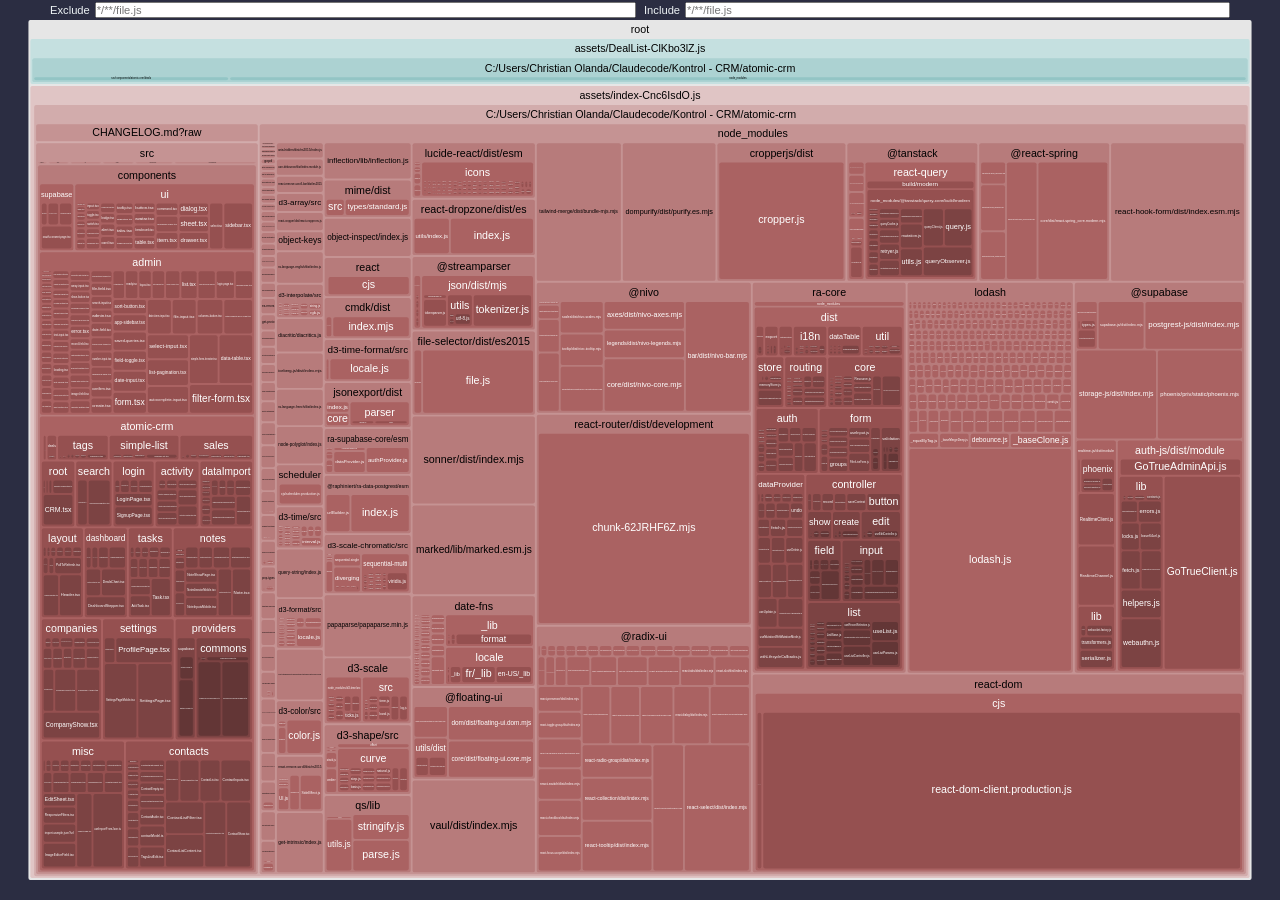
==== stats.html @ 3ff438e0 "Updates" ====
<!DOCTYPE html>
<html lang="en">
<head>
  <meta charset="UTF-8" />
  <meta name="viewport" content="width=device-width, initial-scale=1.0" />
  <meta http-equiv="X-UA-Compatible" content="ie=edge" />
  <title>Rollup Visualizer</title>
  <style>
:root {
  --font-family: -apple-system, BlinkMacSystemFont, "Segoe UI", Roboto, "Helvetica Neue", Arial,
    "Noto Sans", sans-serif, "Apple Color Emoji", "Segoe UI Emoji", "Segoe UI Symbol",
    "Noto Color Emoji";
  --background-color: #2b2d42;
  --text-color: #edf2f4;
}

html {
  box-sizing: border-box;
}

*,
*:before,
*:after {
  box-sizing: inherit;
}

html {
  background-color: var(--background-color);
  color: var(--text-color);
  font-family: var(--font-family);
}

body {
  padding: 0;
  margin: 0;
}

html,
body {
  height: 100%;
  width: 100%;
  overflow: hidden;
}

body {
  display: flex;
  flex-direction: column;
}

svg {
  vertical-align: middle;
  width: 100%;
  height: 100%;
  max-height: 100vh;
}

main {
  flex-grow: 1;
  height: 100vh;
  padding: 20px;
}

.tooltip {
  position: absolute;
  z-index: 1070;
  border: 2px solid;
  border-radius: 5px;
  padding: 5px;
  font-size: 0.875rem;
  background-color: var(--background-color);
  color: var(--text-color);
}

.tooltip-hidden {
  visibility: hidden;
  opacity: 0;
}

.sidebar {
  position: fixed;
  top: 0;
  left: 0;
  right: 0;
  display: flex;
  flex-direction: row;
  font-size: 0.7rem;
  align-items: center;
  margin: 0 50px;
  height: 20px;
}

.size-selectors {
  display: flex;
  flex-direction: row;
  align-items: center;
}

.size-selector {
  display: flex;
  flex-direction: row;
  align-items: center;
  justify-content: center;
  margin-right: 1rem;
}
.size-selector input {
  margin: 0 0.3rem 0 0;
}

.filters {
  flex: 1;
  display: flex;
  flex-direction: row;
  align-items: center;
}

.module-filters {
  display: flex;
  flex-grow: 1;
}

.module-filter {
  display: flex;
  flex-direction: row;
  align-items: center;
  justify-content: center;
  flex: 1;
}
.module-filter input {
  flex: 1;
  height: 1rem;
  padding: 0.01rem;
  font-size: 0.7rem;
  margin-left: 0.3rem;
}
.module-filter + .module-filter {
  margin-left: 0.5rem;
}

.node {
  cursor: pointer;
}
  </style>
</head>
<body>
  <main></main>
  <script>
  /*<!--*/
var drawChart = (function (exports) {
  'use strict';

  var n,l$1,u$2,i$1,r$1,o$1,e$1,f$2,c$1,s$1,a$1,h$1,p$1={},v$1=[],y$1=/acit|ex(?:s|g|n|p|$)|rph|grid|ows|mnc|ntw|ine[ch]|zoo|^ord|itera/i,w$1=Array.isArray;function d$1(n,l){for(var u in l)n[u]=l[u];return n}function g(n){n&&n.parentNode&&n.parentNode.removeChild(n);}function _$1(l,u,t){var i,r,o,e={};for(o in u)"key"==o?i=u[o]:"ref"==o?r=u[o]:e[o]=u[o];if(arguments.length>2&&(e.children=arguments.length>3?n.call(arguments,2):t),"function"==typeof l&&null!=l.defaultProps)for(o in l.defaultProps) void 0===e[o]&&(e[o]=l.defaultProps[o]);return m$1(l,e,i,r,null)}function m$1(n,t,i,r,o){var e={type:n,props:t,key:i,ref:r,__k:null,__:null,__b:0,__e:null,__c:null,constructor:void 0,__v:null==o?++u$2:o,__i:-1,__u:0};return null==o&&null!=l$1.vnode&&l$1.vnode(e),e}function k$1(n){return n.children}function x$1(n,l){this.props=n,this.context=l;}function S(n,l){if(null==l)return n.__?S(n.__,n.__i+1):null;for(var u;l<n.__k.length;l++)if(null!=(u=n.__k[l])&&null!=u.__e)return u.__e;return "function"==typeof n.type?S(n):null}function C$1(n){var l,u;if(null!=(n=n.__)&&null!=n.__c){for(n.__e=n.__c.base=null,l=0;l<n.__k.length;l++)if(null!=(u=n.__k[l])&&null!=u.__e){n.__e=n.__c.base=u.__e;break}return C$1(n)}}function M(n){(!n.__d&&(n.__d=true)&&i$1.push(n)&&!$.__r++||r$1!=l$1.debounceRendering)&&((r$1=l$1.debounceRendering)||o$1)($);}function $(){for(var n,u,t,r,o,f,c,s=1;i$1.length;)i$1.length>s&&i$1.sort(e$1),n=i$1.shift(),s=i$1.length,n.__d&&(t=void 0,o=(r=(u=n).__v).__e,f=[],c=[],u.__P&&((t=d$1({},r)).__v=r.__v+1,l$1.vnode&&l$1.vnode(t),O(u.__P,t,r,u.__n,u.__P.namespaceURI,32&r.__u?[o]:null,f,null==o?S(r):o,!!(32&r.__u),c),t.__v=r.__v,t.__.__k[t.__i]=t,z$1(f,t,c),t.__e!=o&&C$1(t)));$.__r=0;}function I(n,l,u,t,i,r,o,e,f,c,s){var a,h,y,w,d,g,_=t&&t.__k||v$1,m=l.length;for(f=P(u,l,_,f,m),a=0;a<m;a++)null!=(y=u.__k[a])&&(h=-1==y.__i?p$1:_[y.__i]||p$1,y.__i=a,g=O(n,y,h,i,r,o,e,f,c,s),w=y.__e,y.ref&&h.ref!=y.ref&&(h.ref&&q$1(h.ref,null,y),s.push(y.ref,y.__c||w,y)),null==d&&null!=w&&(d=w),4&y.__u||h.__k===y.__k?f=A$1(y,f,n):"function"==typeof y.type&&void 0!==g?f=g:w&&(f=w.nextSibling),y.__u&=-7);return u.__e=d,f}function P(n,l,u,t,i){var r,o,e,f,c,s=u.length,a=s,h=0;for(n.__k=new Array(i),r=0;r<i;r++)null!=(o=l[r])&&"boolean"!=typeof o&&"function"!=typeof o?(f=r+h,(o=n.__k[r]="string"==typeof o||"number"==typeof o||"bigint"==typeof o||o.constructor==String?m$1(null,o,null,null,null):w$1(o)?m$1(k$1,{children:o},null,null,null):null==o.constructor&&o.__b>0?m$1(o.type,o.props,o.key,o.ref?o.ref:null,o.__v):o).__=n,o.__b=n.__b+1,e=null,-1!=(c=o.__i=L(o,u,f,a))&&(a--,(e=u[c])&&(e.__u|=2)),null==e||null==e.__v?(-1==c&&(i>s?h--:i<s&&h++),"function"!=typeof o.type&&(o.__u|=4)):c!=f&&(c==f-1?h--:c==f+1?h++:(c>f?h--:h++,o.__u|=4))):n.__k[r]=null;if(a)for(r=0;r<s;r++)null!=(e=u[r])&&0==(2&e.__u)&&(e.__e==t&&(t=S(e)),B$1(e,e));return t}function A$1(n,l,u){var t,i;if("function"==typeof n.type){for(t=n.__k,i=0;t&&i<t.length;i++)t[i]&&(t[i].__=n,l=A$1(t[i],l,u));return l}n.__e!=l&&(l&&n.type&&!u.contains(l)&&(l=S(n)),u.insertBefore(n.__e,l||null),l=n.__e);do{l=l&&l.nextSibling;}while(null!=l&&8==l.nodeType);return l}function L(n,l,u,t){var i,r,o=n.key,e=n.type,f=l[u];if(null===f&&null==n.key||f&&o==f.key&&e==f.type&&0==(2&f.__u))return u;if(t>(null!=f&&0==(2&f.__u)?1:0))for(i=u-1,r=u+1;i>=0||r<l.length;){if(i>=0){if((f=l[i])&&0==(2&f.__u)&&o==f.key&&e==f.type)return i;i--;}if(r<l.length){if((f=l[r])&&0==(2&f.__u)&&o==f.key&&e==f.type)return r;r++;}}return  -1}function T$1(n,l,u){"-"==l[0]?n.setProperty(l,null==u?"":u):n[l]=null==u?"":"number"!=typeof u||y$1.test(l)?u:u+"px";}function j$1(n,l,u,t,i){var r,o;n:if("style"==l)if("string"==typeof u)n.style.cssText=u;else {if("string"==typeof t&&(n.style.cssText=t=""),t)for(l in t)u&&l in u||T$1(n.style,l,"");if(u)for(l in u)t&&u[l]==t[l]||T$1(n.style,l,u[l]);}else if("o"==l[0]&&"n"==l[1])r=l!=(l=l.replace(f$2,"$1")),o=l.toLowerCase(),l=o in n||"onFocusOut"==l||"onFocusIn"==l?o.slice(2):l.slice(2),n.l||(n.l={}),n.l[l+r]=u,u?t?u.u=t.u:(u.u=c$1,n.addEventListener(l,r?a$1:s$1,r)):n.removeEventListener(l,r?a$1:s$1,r);else {if("http://www.w3.org/2000/svg"==i)l=l.replace(/xlink(H|:h)/,"h").replace(/sName$/,"s");else if("width"!=l&&"height"!=l&&"href"!=l&&"list"!=l&&"form"!=l&&"tabIndex"!=l&&"download"!=l&&"rowSpan"!=l&&"colSpan"!=l&&"role"!=l&&"popover"!=l&&l in n)try{n[l]=null==u?"":u;break n}catch(n){}"function"==typeof u||(null==u||false===u&&"-"!=l[4]?n.removeAttribute(l):n.setAttribute(l,"popover"==l&&1==u?"":u));}}function F(n){return function(u){if(this.l){var t=this.l[u.type+n];if(null==u.t)u.t=c$1++;else if(u.t<t.u)return;return t(l$1.event?l$1.event(u):u)}}}function O(n,u,t,i,r,o,e,f,c,s){var a,h,p,v,y,_,m,b,S,C,M,$,P,A,H,L,T,j=u.type;if(null!=u.constructor)return null;128&t.__u&&(c=!!(32&t.__u),o=[f=u.__e=t.__e]),(a=l$1.__b)&&a(u);n:if("function"==typeof j)try{if(b=u.props,S="prototype"in j&&j.prototype.render,C=(a=j.contextType)&&i[a.__c],M=a?C?C.props.value:a.__:i,t.__c?m=(h=u.__c=t.__c).__=h.__E:(S?u.__c=h=new j(b,M):(u.__c=h=new x$1(b,M),h.constructor=j,h.render=D$1),C&&C.sub(h),h.props=b,h.state||(h.state={}),h.context=M,h.__n=i,p=h.__d=!0,h.__h=[],h._sb=[]),S&&null==h.__s&&(h.__s=h.state),S&&null!=j.getDerivedStateFromProps&&(h.__s==h.state&&(h.__s=d$1({},h.__s)),d$1(h.__s,j.getDerivedStateFromProps(b,h.__s))),v=h.props,y=h.state,h.__v=u,p)S&&null==j.getDerivedStateFromProps&&null!=h.componentWillMount&&h.componentWillMount(),S&&null!=h.componentDidMount&&h.__h.push(h.componentDidMount);else {if(S&&null==j.getDerivedStateFromProps&&b!==v&&null!=h.componentWillReceiveProps&&h.componentWillReceiveProps(b,M),!h.__e&&null!=h.shouldComponentUpdate&&!1===h.shouldComponentUpdate(b,h.__s,M)||u.__v==t.__v){for(u.__v!=t.__v&&(h.props=b,h.state=h.__s,h.__d=!1),u.__e=t.__e,u.__k=t.__k,u.__k.some(function(n){n&&(n.__=u);}),$=0;$<h._sb.length;$++)h.__h.push(h._sb[$]);h._sb=[],h.__h.length&&e.push(h);break n}null!=h.componentWillUpdate&&h.componentWillUpdate(b,h.__s,M),S&&null!=h.componentDidUpdate&&h.__h.push(function(){h.componentDidUpdate(v,y,_);});}if(h.context=M,h.props=b,h.__P=n,h.__e=!1,P=l$1.__r,A=0,S){for(h.state=h.__s,h.__d=!1,P&&P(u),a=h.render(h.props,h.state,h.context),H=0;H<h._sb.length;H++)h.__h.push(h._sb[H]);h._sb=[];}else do{h.__d=!1,P&&P(u),a=h.render(h.props,h.state,h.context),h.state=h.__s;}while(h.__d&&++A<25);h.state=h.__s,null!=h.getChildContext&&(i=d$1(d$1({},i),h.getChildContext())),S&&!p&&null!=h.getSnapshotBeforeUpdate&&(_=h.getSnapshotBeforeUpdate(v,y)),L=a,null!=a&&a.type===k$1&&null==a.key&&(L=N(a.props.children)),f=I(n,w$1(L)?L:[L],u,t,i,r,o,e,f,c,s),h.base=u.__e,u.__u&=-161,h.__h.length&&e.push(h),m&&(h.__E=h.__=null);}catch(n){if(u.__v=null,c||null!=o)if(n.then){for(u.__u|=c?160:128;f&&8==f.nodeType&&f.nextSibling;)f=f.nextSibling;o[o.indexOf(f)]=null,u.__e=f;}else for(T=o.length;T--;)g(o[T]);else u.__e=t.__e,u.__k=t.__k;l$1.__e(n,u,t);}else null==o&&u.__v==t.__v?(u.__k=t.__k,u.__e=t.__e):f=u.__e=V(t.__e,u,t,i,r,o,e,c,s);return (a=l$1.diffed)&&a(u),128&u.__u?void 0:f}function z$1(n,u,t){for(var i=0;i<t.length;i++)q$1(t[i],t[++i],t[++i]);l$1.__c&&l$1.__c(u,n),n.some(function(u){try{n=u.__h,u.__h=[],n.some(function(n){n.call(u);});}catch(n){l$1.__e(n,u.__v);}});}function N(n){return "object"!=typeof n||null==n||n.__b&&n.__b>0?n:w$1(n)?n.map(N):d$1({},n)}function V(u,t,i,r,o,e,f,c,s){var a,h,v,y,d,_,m,b=i.props,k=t.props,x=t.type;if("svg"==x?o="http://www.w3.org/2000/svg":"math"==x?o="http://www.w3.org/1998/Math/MathML":o||(o="http://www.w3.org/1999/xhtml"),null!=e)for(a=0;a<e.length;a++)if((d=e[a])&&"setAttribute"in d==!!x&&(x?d.localName==x:3==d.nodeType)){u=d,e[a]=null;break}if(null==u){if(null==x)return document.createTextNode(k);u=document.createElementNS(o,x,k.is&&k),c&&(l$1.__m&&l$1.__m(t,e),c=false),e=null;}if(null==x)b===k||c&&u.data==k||(u.data=k);else {if(e=e&&n.call(u.childNodes),b=i.props||p$1,!c&&null!=e)for(b={},a=0;a<u.attributes.length;a++)b[(d=u.attributes[a]).name]=d.value;for(a in b)if(d=b[a],"children"==a);else if("dangerouslySetInnerHTML"==a)v=d;else if(!(a in k)){if("value"==a&&"defaultValue"in k||"checked"==a&&"defaultChecked"in k)continue;j$1(u,a,null,d,o);}for(a in k)d=k[a],"children"==a?y=d:"dangerouslySetInnerHTML"==a?h=d:"value"==a?_=d:"checked"==a?m=d:c&&"function"!=typeof d||b[a]===d||j$1(u,a,d,b[a],o);if(h)c||v&&(h.__html==v.__html||h.__html==u.innerHTML)||(u.innerHTML=h.__html),t.__k=[];else if(v&&(u.innerHTML=""),I("template"==t.type?u.content:u,w$1(y)?y:[y],t,i,r,"foreignObject"==x?"http://www.w3.org/1999/xhtml":o,e,f,e?e[0]:i.__k&&S(i,0),c,s),null!=e)for(a=e.length;a--;)g(e[a]);c||(a="value","progress"==x&&null==_?u.removeAttribute("value"):null!=_&&(_!==u[a]||"progress"==x&&!_||"option"==x&&_!=b[a])&&j$1(u,a,_,b[a],o),a="checked",null!=m&&m!=u[a]&&j$1(u,a,m,b[a],o));}return u}function q$1(n,u,t){try{if("function"==typeof n){var i="function"==typeof n.__u;i&&n.__u(),i&&null==u||(n.__u=n(u));}else n.current=u;}catch(n){l$1.__e(n,t);}}function B$1(n,u,t){var i,r;if(l$1.unmount&&l$1.unmount(n),(i=n.ref)&&(i.current&&i.current!=n.__e||q$1(i,null,u)),null!=(i=n.__c)){if(i.componentWillUnmount)try{i.componentWillUnmount();}catch(n){l$1.__e(n,u);}i.base=i.__P=null;}if(i=n.__k)for(r=0;r<i.length;r++)i[r]&&B$1(i[r],u,t||"function"!=typeof n.type);t||g(n.__e),n.__c=n.__=n.__e=void 0;}function D$1(n,l,u){return this.constructor(n,u)}function E(u,t,i){var r,o,e,f;t==document&&(t=document.documentElement),l$1.__&&l$1.__(u,t),o=(r="function"=="undefined")?null:t.__k,e=[],f=[],O(t,u=(t).__k=_$1(k$1,null,[u]),o||p$1,p$1,t.namespaceURI,o?null:t.firstChild?n.call(t.childNodes):null,e,o?o.__e:t.firstChild,r,f),z$1(e,u,f);}function K(n){function l(n){var u,t;return this.getChildContext||(u=new Set,(t={})[l.__c]=this,this.getChildContext=function(){return t},this.componentWillUnmount=function(){u=null;},this.shouldComponentUpdate=function(n){this.props.value!=n.value&&u.forEach(function(n){n.__e=true,M(n);});},this.sub=function(n){u.add(n);var l=n.componentWillUnmount;n.componentWillUnmount=function(){u&&u.delete(n),l&&l.call(n);};}),n.children}return l.__c="__cC"+h$1++,l.__=n,l.Provider=l.__l=(l.Consumer=function(n,l){return n.children(l)}).contextType=l,l}n=v$1.slice,l$1={__e:function(n,l,u,t){for(var i,r,o;l=l.__;)if((i=l.__c)&&!i.__)try{if((r=i.constructor)&&null!=r.getDerivedStateFromError&&(i.setState(r.getDerivedStateFromError(n)),o=i.__d),null!=i.componentDidCatch&&(i.componentDidCatch(n,t||{}),o=i.__d),o)return i.__E=i}catch(l){n=l;}throw n}},u$2=0,x$1.prototype.setState=function(n,l){var u;u=null!=this.__s&&this.__s!=this.state?this.__s:this.__s=d$1({},this.state),"function"==typeof n&&(n=n(d$1({},u),this.props)),n&&d$1(u,n),null!=n&&this.__v&&(l&&this._sb.push(l),M(this));},x$1.prototype.forceUpdate=function(n){this.__v&&(this.__e=true,n&&this.__h.push(n),M(this));},x$1.prototype.render=k$1,i$1=[],o$1="function"==typeof Promise?Promise.prototype.then.bind(Promise.resolve()):setTimeout,e$1=function(n,l){return n.__v.__b-l.__v.__b},$.__r=0,f$2=/(PointerCapture)$|Capture$/i,c$1=0,s$1=F(false),a$1=F(true),h$1=0;

  var f$1=0;function u$1(e,t,n,o,i,u){t||(t={});var a,c,p=t;if("ref"in p)for(c in p={},t)"ref"==c?a=t[c]:p[c]=t[c];var l={type:e,props:p,key:n,ref:a,__k:null,__:null,__b:0,__e:null,__c:null,constructor:void 0,__v:--f$1,__i:-1,__u:0,__source:i,__self:u};if("function"==typeof e&&(a=e.defaultProps))for(c in a) void 0===p[c]&&(p[c]=a[c]);return l$1.vnode&&l$1.vnode(l),l}

  function count$1(node) {
    var sum = 0,
        children = node.children,
        i = children && children.length;
    if (!i) sum = 1;
    else while (--i >= 0) sum += children[i].value;
    node.value = sum;
  }

  function node_count() {
    return this.eachAfter(count$1);
  }

  function node_each(callback, that) {
    let index = -1;
    for (const node of this) {
      callback.call(that, node, ++index, this);
    }
    return this;
  }

  function node_eachBefore(callback, that) {
    var node = this, nodes = [node], children, i, index = -1;
    while (node = nodes.pop()) {
      callback.call(that, node, ++index, this);
      if (children = node.children) {
        for (i = children.length - 1; i >= 0; --i) {
          nodes.push(children[i]);
        }
      }
    }
    return this;
  }

  function node_eachAfter(callback, that) {
    var node = this, nodes = [node], next = [], children, i, n, index = -1;
    while (node = nodes.pop()) {
      next.push(node);
      if (children = node.children) {
        for (i = 0, n = children.length; i < n; ++i) {
          nodes.push(children[i]);
        }
      }
    }
    while (node = next.pop()) {
      callback.call(that, node, ++index, this);
    }
    return this;
  }

  function node_find(callback, that) {
    let index = -1;
    for (const node of this) {
      if (callback.call(that, node, ++index, this)) {
        return node;
      }
    }
  }

  function node_sum(value) {
    return this.eachAfter(function(node) {
      var sum = +value(node.data) || 0,
          children = node.children,
          i = children && children.length;
      while (--i >= 0) sum += children[i].value;
      node.value = sum;
    });
  }

  function node_sort(compare) {
    return this.eachBefore(function(node) {
      if (node.children) {
        node.children.sort(compare);
      }
    });
  }

  function node_path(end) {
    var start = this,
        ancestor = leastCommonAncestor(start, end),
        nodes = [start];
    while (start !== ancestor) {
      start = start.parent;
      nodes.push(start);
    }
    var k = nodes.length;
    while (end !== ancestor) {
      nodes.splice(k, 0, end);
      end = end.parent;
    }
    return nodes;
  }

  function leastCommonAncestor(a, b) {
    if (a === b) return a;
    var aNodes = a.ancestors(),
        bNodes = b.ancestors(),
        c = null;
    a = aNodes.pop();
    b = bNodes.pop();
    while (a === b) {
      c = a;
      a = aNodes.pop();
      b = bNodes.pop();
    }
    return c;
  }

  function node_ancestors() {
    var node = this, nodes = [node];
    while (node = node.parent) {
      nodes.push(node);
    }
    return nodes;
  }

  function node_descendants() {
    return Array.from(this);
  }

  function node_leaves() {
    var leaves = [];
    this.eachBefore(function(node) {
      if (!node.children) {
        leaves.push(node);
      }
    });
    return leaves;
  }

  function node_links() {
    var root = this, links = [];
    root.each(function(node) {
      if (node !== root) { // Don’t include the root’s parent, if any.
        links.push({source: node.parent, target: node});
      }
    });
    return links;
  }

  function* node_iterator() {
    var node = this, current, next = [node], children, i, n;
    do {
      current = next.reverse(), next = [];
      while (node = current.pop()) {
        yield node;
        if (children = node.children) {
          for (i = 0, n = children.length; i < n; ++i) {
            next.push(children[i]);
          }
        }
      }
    } while (next.length);
  }

  function hierarchy(data, children) {
    if (data instanceof Map) {
      data = [undefined, data];
      if (children === undefined) children = mapChildren;
    } else if (children === undefined) {
      children = objectChildren;
    }

    var root = new Node$1(data),
        node,
        nodes = [root],
        child,
        childs,
        i,
        n;

    while (node = nodes.pop()) {
      if ((childs = children(node.data)) && (n = (childs = Array.from(childs)).length)) {
        node.children = childs;
        for (i = n - 1; i >= 0; --i) {
          nodes.push(child = childs[i] = new Node$1(childs[i]));
          child.parent = node;
          child.depth = node.depth + 1;
        }
      }
    }

    return root.eachBefore(computeHeight);
  }

  function node_copy() {
    return hierarchy(this).eachBefore(copyData);
  }

  function objectChildren(d) {
    return d.children;
  }

  function mapChildren(d) {
    return Array.isArray(d) ? d[1] : null;
  }

  function copyData(node) {
    if (node.data.value !== undefined) node.value = node.data.value;
    node.data = node.data.data;
  }

  function computeHeight(node) {
    var height = 0;
    do node.height = height;
    while ((node = node.parent) && (node.height < ++height));
  }

  function Node$1(data) {
    this.data = data;
    this.depth =
    this.height = 0;
    this.parent = null;
  }

  Node$1.prototype = hierarchy.prototype = {
    constructor: Node$1,
    count: node_count,
    each: node_each,
    eachAfter: node_eachAfter,
    eachBefore: node_eachBefore,
    find: node_find,
    sum: node_sum,
    sort: node_sort,
    path: node_path,
    ancestors: node_ancestors,
    descendants: node_descendants,
    leaves: node_leaves,
    links: node_links,
    copy: node_copy,
    [Symbol.iterator]: node_iterator
  };

  function required(f) {
    if (typeof f !== "function") throw new Error;
    return f;
  }

  function constantZero() {
    return 0;
  }

  function constant$1(x) {
    return function() {
      return x;
    };
  }

  function roundNode(node) {
    node.x0 = Math.round(node.x0);
    node.y0 = Math.round(node.y0);
    node.x1 = Math.round(node.x1);
    node.y1 = Math.round(node.y1);
  }

  function treemapDice(parent, x0, y0, x1, y1) {
    var nodes = parent.children,
        node,
        i = -1,
        n = nodes.length,
        k = parent.value && (x1 - x0) / parent.value;

    while (++i < n) {
      node = nodes[i], node.y0 = y0, node.y1 = y1;
      node.x0 = x0, node.x1 = x0 += node.value * k;
    }
  }

  function treemapSlice(parent, x0, y0, x1, y1) {
    var nodes = parent.children,
        node,
        i = -1,
        n = nodes.length,
        k = parent.value && (y1 - y0) / parent.value;

    while (++i < n) {
      node = nodes[i], node.x0 = x0, node.x1 = x1;
      node.y0 = y0, node.y1 = y0 += node.value * k;
    }
  }

  var phi = (1 + Math.sqrt(5)) / 2;

  function squarifyRatio(ratio, parent, x0, y0, x1, y1) {
    var rows = [],
        nodes = parent.children,
        row,
        nodeValue,
        i0 = 0,
        i1 = 0,
        n = nodes.length,
        dx, dy,
        value = parent.value,
        sumValue,
        minValue,
        maxValue,
        newRatio,
        minRatio,
        alpha,
        beta;

    while (i0 < n) {
      dx = x1 - x0, dy = y1 - y0;

      // Find the next non-empty node.
      do sumValue = nodes[i1++].value; while (!sumValue && i1 < n);
      minValue = maxValue = sumValue;
      alpha = Math.max(dy / dx, dx / dy) / (value * ratio);
      beta = sumValue * sumValue * alpha;
      minRatio = Math.max(maxValue / beta, beta / minValue);

      // Keep adding nodes while the aspect ratio maintains or improves.
      for (; i1 < n; ++i1) {
        sumValue += nodeValue = nodes[i1].value;
        if (nodeValue < minValue) minValue = nodeValue;
        if (nodeValue > maxValue) maxValue = nodeValue;
        beta = sumValue * sumValue * alpha;
        newRatio = Math.max(maxValue / beta, beta / minValue);
        if (newRatio > minRatio) { sumValue -= nodeValue; break; }
        minRatio = newRatio;
      }

      // Position and record the row orientation.
      rows.push(row = {value: sumValue, dice: dx < dy, children: nodes.slice(i0, i1)});
      if (row.dice) treemapDice(row, x0, y0, x1, value ? y0 += dy * sumValue / value : y1);
      else treemapSlice(row, x0, y0, value ? x0 += dx * sumValue / value : x1, y1);
      value -= sumValue, i0 = i1;
    }

    return rows;
  }

  var squarify = (function custom(ratio) {

    function squarify(parent, x0, y0, x1, y1) {
      squarifyRatio(ratio, parent, x0, y0, x1, y1);
    }

    squarify.ratio = function(x) {
      return custom((x = +x) > 1 ? x : 1);
    };

    return squarify;
  })(phi);

  function treemap() {
    var tile = squarify,
        round = false,
        dx = 1,
        dy = 1,
        paddingStack = [0],
        paddingInner = constantZero,
        paddingTop = constantZero,
        paddingRight = constantZero,
        paddingBottom = constantZero,
        paddingLeft = constantZero;

    function treemap(root) {
      root.x0 =
      root.y0 = 0;
      root.x1 = dx;
      root.y1 = dy;
      root.eachBefore(positionNode);
      paddingStack = [0];
      if (round) root.eachBefore(roundNode);
      return root;
    }

    function positionNode(node) {
      var p = paddingStack[node.depth],
          x0 = node.x0 + p,
          y0 = node.y0 + p,
          x1 = node.x1 - p,
          y1 = node.y1 - p;
      if (x1 < x0) x0 = x1 = (x0 + x1) / 2;
      if (y1 < y0) y0 = y1 = (y0 + y1) / 2;
      node.x0 = x0;
      node.y0 = y0;
      node.x1 = x1;
      node.y1 = y1;
      if (node.children) {
        p = paddingStack[node.depth + 1] = paddingInner(node) / 2;
        x0 += paddingLeft(node) - p;
        y0 += paddingTop(node) - p;
        x1 -= paddingRight(node) - p;
        y1 -= paddingBottom(node) - p;
        if (x1 < x0) x0 = x1 = (x0 + x1) / 2;
        if (y1 < y0) y0 = y1 = (y0 + y1) / 2;
        tile(node, x0, y0, x1, y1);
      }
    }

    treemap.round = function(x) {
      return arguments.length ? (round = !!x, treemap) : round;
    };

    treemap.size = function(x) {
      return arguments.length ? (dx = +x[0], dy = +x[1], treemap) : [dx, dy];
    };

    treemap.tile = function(x) {
      return arguments.length ? (tile = required(x), treemap) : tile;
    };

    treemap.padding = function(x) {
      return arguments.length ? treemap.paddingInner(x).paddingOuter(x) : treemap.paddingInner();
    };

    treemap.paddingInner = function(x) {
      return arguments.length ? (paddingInner = typeof x === "function" ? x : constant$1(+x), treemap) : paddingInner;
    };

    treemap.paddingOuter = function(x) {
      return arguments.length ? treemap.paddingTop(x).paddingRight(x).paddingBottom(x).paddingLeft(x) : treemap.paddingTop();
    };

    treemap.paddingTop = function(x) {
      return arguments.length ? (paddingTop = typeof x === "function" ? x : constant$1(+x), treemap) : paddingTop;
    };

    treemap.paddingRight = function(x) {
      return arguments.length ? (paddingRight = typeof x === "function" ? x : constant$1(+x), treemap) : paddingRight;
    };

    treemap.paddingBottom = function(x) {
      return arguments.length ? (paddingBottom = typeof x === "function" ? x : constant$1(+x), treemap) : paddingBottom;
    };

    treemap.paddingLeft = function(x) {
      return arguments.length ? (paddingLeft = typeof x === "function" ? x : constant$1(+x), treemap) : paddingLeft;
    };

    return treemap;
  }

  var treemapResquarify = (function custom(ratio) {

    function resquarify(parent, x0, y0, x1, y1) {
      if ((rows = parent._squarify) && (rows.ratio === ratio)) {
        var rows,
            row,
            nodes,
            i,
            j = -1,
            n,
            m = rows.length,
            value = parent.value;

        while (++j < m) {
          row = rows[j], nodes = row.children;
          for (i = row.value = 0, n = nodes.length; i < n; ++i) row.value += nodes[i].value;
          if (row.dice) treemapDice(row, x0, y0, x1, value ? y0 += (y1 - y0) * row.value / value : y1);
          else treemapSlice(row, x0, y0, value ? x0 += (x1 - x0) * row.value / value : x1, y1);
          value -= row.value;
        }
      } else {
        parent._squarify = rows = squarifyRatio(ratio, parent, x0, y0, x1, y1);
        rows.ratio = ratio;
      }
    }

    resquarify.ratio = function(x) {
      return custom((x = +x) > 1 ? x : 1);
    };

    return resquarify;
  })(phi);

  const isModuleTree = (mod) => "children" in mod;

  let count = 0;
  class Id {
      constructor(id) {
          this._id = id;
          const url = new URL(window.location.href);
          url.hash = id;
          this._href = url.toString();
      }
      get id() {
          return this._id;
      }
      get href() {
          return this._href;
      }
      toString() {
          return `url(${this.href})`;
      }
  }
  function generateUniqueId(name) {
      count += 1;
      const id = ["O", name, count].filter(Boolean).join("-");
      return new Id(id);
  }

  const LABELS = {
      renderedLength: "Rendered",
      gzipLength: "Gzip",
      brotliLength: "Brotli",
  };
  const getAvailableSizeOptions = (options) => {
      const availableSizeProperties = ["renderedLength"];
      if (options.gzip) {
          availableSizeProperties.push("gzipLength");
      }
      if (options.brotli) {
          availableSizeProperties.push("brotliLength");
      }
      return availableSizeProperties;
  };

  var t,r,u,i,o=0,f=[],c=l$1,e=c.__b,a=c.__r,v=c.diffed,l=c.__c,m=c.unmount,s=c.__;function p(n,t){c.__h&&c.__h(r,n,o||t),o=0;var u=r.__H||(r.__H={__:[],__h:[]});return n>=u.__.length&&u.__.push({}),u.__[n]}function d(n){return o=1,h(D,n)}function h(n,u,i){var o=p(t++,2);if(o.t=n,!o.__c&&(o.__=[D(void 0,u),function(n){var t=o.__N?o.__N[0]:o.__[0],r=o.t(t,n);t!==r&&(o.__N=[r,o.__[1]],o.__c.setState({}));}],o.__c=r,!r.__f)){var f=function(n,t,r){if(!o.__c.__H)return  true;var u=o.__c.__H.__.filter(function(n){return !!n.__c});if(u.every(function(n){return !n.__N}))return !c||c.call(this,n,t,r);var i=o.__c.props!==n;return u.forEach(function(n){if(n.__N){var t=n.__[0];n.__=n.__N,n.__N=void 0,t!==n.__[0]&&(i=true);}}),c&&c.call(this,n,t,r)||i};r.__f=true;var c=r.shouldComponentUpdate,e=r.componentWillUpdate;r.componentWillUpdate=function(n,t,r){if(this.__e){var u=c;c=void 0,f(n,t,r),c=u;}e&&e.call(this,n,t,r);},r.shouldComponentUpdate=f;}return o.__N||o.__}function y(n,u){var i=p(t++,3);!c.__s&&C(i.__H,u)&&(i.__=n,i.u=u,r.__H.__h.push(i));}function _(n,u){var i=p(t++,4);!c.__s&&C(i.__H,u)&&(i.__=n,i.u=u,r.__h.push(i));}function A(n){return o=5,T(function(){return {current:n}},[])}function T(n,r){var u=p(t++,7);return C(u.__H,r)&&(u.__=n(),u.__H=r,u.__h=n),u.__}function q(n,t){return o=8,T(function(){return n},t)}function x(n){var u=r.context[n.__c],i=p(t++,9);return i.c=n,u?(null==i.__&&(i.__=true,u.sub(r)),u.props.value):n.__}function j(){for(var n;n=f.shift();)if(n.__P&&n.__H)try{n.__H.__h.forEach(z),n.__H.__h.forEach(B),n.__H.__h=[];}catch(t){n.__H.__h=[],c.__e(t,n.__v);}}c.__b=function(n){r=null,e&&e(n);},c.__=function(n,t){n&&t.__k&&t.__k.__m&&(n.__m=t.__k.__m),s&&s(n,t);},c.__r=function(n){a&&a(n),t=0;var i=(r=n.__c).__H;i&&(u===r?(i.__h=[],r.__h=[],i.__.forEach(function(n){n.__N&&(n.__=n.__N),n.u=n.__N=void 0;})):(i.__h.forEach(z),i.__h.forEach(B),i.__h=[],t=0)),u=r;},c.diffed=function(n){v&&v(n);var t=n.__c;t&&t.__H&&(t.__H.__h.length&&(1!==f.push(t)&&i===c.requestAnimationFrame||((i=c.requestAnimationFrame)||w)(j)),t.__H.__.forEach(function(n){n.u&&(n.__H=n.u),n.u=void 0;})),u=r=null;},c.__c=function(n,t){t.some(function(n){try{n.__h.forEach(z),n.__h=n.__h.filter(function(n){return !n.__||B(n)});}catch(r){t.some(function(n){n.__h&&(n.__h=[]);}),t=[],c.__e(r,n.__v);}}),l&&l(n,t);},c.unmount=function(n){m&&m(n);var t,r=n.__c;r&&r.__H&&(r.__H.__.forEach(function(n){try{z(n);}catch(n){t=n;}}),r.__H=void 0,t&&c.__e(t,r.__v));};var k="function"==typeof requestAnimationFrame;function w(n){var t,r=function(){clearTimeout(u),k&&cancelAnimationFrame(t),setTimeout(n);},u=setTimeout(r,35);k&&(t=requestAnimationFrame(r));}function z(n){var t=r,u=n.__c;"function"==typeof u&&(n.__c=void 0,u()),r=t;}function B(n){var t=r;n.__c=n.__(),r=t;}function C(n,t){return !n||n.length!==t.length||t.some(function(t,r){return t!==n[r]})}function D(n,t){return "function"==typeof t?t(n):t}

  const PLACEHOLDER = "*/**/file.js";
  const SideBar = ({ availableSizeProperties, sizeProperty, setSizeProperty, onExcludeChange, onIncludeChange, }) => {
      const [includeValue, setIncludeValue] = d("");
      const [excludeValue, setExcludeValue] = d("");
      const handleSizePropertyChange = (sizeProp) => () => {
          if (sizeProp !== sizeProperty) {
              setSizeProperty(sizeProp);
          }
      };
      const handleIncludeChange = (event) => {
          const value = event.currentTarget.value;
          setIncludeValue(value);
          onIncludeChange(value);
      };
      const handleExcludeChange = (event) => {
          const value = event.currentTarget.value;
          setExcludeValue(value);
          onExcludeChange(value);
      };
      return (u$1("aside", { className: "sidebar", children: [u$1("div", { className: "size-selectors", children: availableSizeProperties.length > 1 &&
                      availableSizeProperties.map((sizeProp) => {
                          const id = `selector-${sizeProp}`;
                          return (u$1("div", { className: "size-selector", children: [u$1("input", { type: "radio", id: id, checked: sizeProp === sizeProperty, onChange: handleSizePropertyChange(sizeProp) }), u$1("label", { htmlFor: id, children: LABELS[sizeProp] })] }, sizeProp));
                      }) }), u$1("div", { className: "module-filters", children: [u$1("div", { className: "module-filter", children: [u$1("label", { htmlFor: "module-filter-exclude", children: "Exclude" }), u$1("input", { type: "text", id: "module-filter-exclude", value: excludeValue, onInput: handleExcludeChange, placeholder: PLACEHOLDER })] }), u$1("div", { className: "module-filter", children: [u$1("label", { htmlFor: "module-filter-include", children: "Include" }), u$1("input", { type: "text", id: "module-filter-include", value: includeValue, onInput: handleIncludeChange, placeholder: PLACEHOLDER })] })] })] }));
  };

  function getDefaultExportFromCjs (x) {
  	return x && x.__esModule && Object.prototype.hasOwnProperty.call(x, 'default') ? x['default'] : x;
  }

  var utils = {};

  var constants$1;
  var hasRequiredConstants;

  function requireConstants () {
  	if (hasRequiredConstants) return constants$1;
  	hasRequiredConstants = 1;

  	const WIN_SLASH = '\\\\/';
  	const WIN_NO_SLASH = `[^${WIN_SLASH}]`;

  	/**
  	 * Posix glob regex
  	 */

  	const DOT_LITERAL = '\\.';
  	const PLUS_LITERAL = '\\+';
  	const QMARK_LITERAL = '\\?';
  	const SLASH_LITERAL = '\\/';
  	const ONE_CHAR = '(?=.)';
  	const QMARK = '[^/]';
  	const END_ANCHOR = `(?:${SLASH_LITERAL}|$)`;
  	const START_ANCHOR = `(?:^|${SLASH_LITERAL})`;
  	const DOTS_SLASH = `${DOT_LITERAL}{1,2}${END_ANCHOR}`;
  	const NO_DOT = `(?!${DOT_LITERAL})`;
  	const NO_DOTS = `(?!${START_ANCHOR}${DOTS_SLASH})`;
  	const NO_DOT_SLASH = `(?!${DOT_LITERAL}{0,1}${END_ANCHOR})`;
  	const NO_DOTS_SLASH = `(?!${DOTS_SLASH})`;
  	const QMARK_NO_DOT = `[^.${SLASH_LITERAL}]`;
  	const STAR = `${QMARK}*?`;
  	const SEP = '/';

  	const POSIX_CHARS = {
  	  DOT_LITERAL,
  	  PLUS_LITERAL,
  	  QMARK_LITERAL,
  	  SLASH_LITERAL,
  	  ONE_CHAR,
  	  QMARK,
  	  END_ANCHOR,
  	  DOTS_SLASH,
  	  NO_DOT,
  	  NO_DOTS,
  	  NO_DOT_SLASH,
  	  NO_DOTS_SLASH,
  	  QMARK_NO_DOT,
  	  STAR,
  	  START_ANCHOR,
  	  SEP
  	};

  	/**
  	 * Windows glob regex
  	 */

  	const WINDOWS_CHARS = {
  	  ...POSIX_CHARS,

  	  SLASH_LITERAL: `[${WIN_SLASH}]`,
  	  QMARK: WIN_NO_SLASH,
  	  STAR: `${WIN_NO_SLASH}*?`,
  	  DOTS_SLASH: `${DOT_LITERAL}{1,2}(?:[${WIN_SLASH}]|$)`,
  	  NO_DOT: `(?!${DOT_LITERAL})`,
  	  NO_DOTS: `(?!(?:^|[${WIN_SLASH}])${DOT_LITERAL}{1,2}(?:[${WIN_SLASH}]|$))`,
  	  NO_DOT_SLASH: `(?!${DOT_LITERAL}{0,1}(?:[${WIN_SLASH}]|$))`,
  	  NO_DOTS_SLASH: `(?!${DOT_LITERAL}{1,2}(?:[${WIN_SLASH}]|$))`,
  	  QMARK_NO_DOT: `[^.${WIN_SLASH}]`,
  	  START_ANCHOR: `(?:^|[${WIN_SLASH}])`,
  	  END_ANCHOR: `(?:[${WIN_SLASH}]|$)`,
  	  SEP: '\\'
  	};

  	/**
  	 * POSIX Bracket Regex
  	 */

  	const POSIX_REGEX_SOURCE = {
  	  alnum: 'a-zA-Z0-9',
  	  alpha: 'a-zA-Z',
  	  ascii: '\\x00-\\x7F',
  	  blank: ' \\t',
  	  cntrl: '\\x00-\\x1F\\x7F',
  	  digit: '0-9',
  	  graph: '\\x21-\\x7E',
  	  lower: 'a-z',
  	  print: '\\x20-\\x7E ',
  	  punct: '\\-!"#$%&\'()\\*+,./:;<=>?@[\\]^_`{|}~',
  	  space: ' \\t\\r\\n\\v\\f',
  	  upper: 'A-Z',
  	  word: 'A-Za-z0-9_',
  	  xdigit: 'A-Fa-f0-9'
  	};

  	constants$1 = {
  	  MAX_LENGTH: 1024 * 64,
  	  POSIX_REGEX_SOURCE,

  	  // regular expressions
  	  REGEX_BACKSLASH: /\\(?![*+?^${}(|)[\]])/g,
  	  REGEX_NON_SPECIAL_CHARS: /^[^@![\].,$*+?^{}()|\\/]+/,
  	  REGEX_SPECIAL_CHARS: /[-*+?.^${}(|)[\]]/,
  	  REGEX_SPECIAL_CHARS_BACKREF: /(\\?)((\W)(\3*))/g,
  	  REGEX_SPECIAL_CHARS_GLOBAL: /([-*+?.^${}(|)[\]])/g,
  	  REGEX_REMOVE_BACKSLASH: /(?:\[.*?[^\\]\]|\\(?=.))/g,

  	  // Replace globs with equivalent patterns to reduce parsing time.
  	  REPLACEMENTS: {
  	    '***': '*',
  	    '**/**': '**',
  	    '**/**/**': '**'
  	  },

  	  // Digits
  	  CHAR_0: 48, /* 0 */
  	  CHAR_9: 57, /* 9 */

  	  // Alphabet chars.
  	  CHAR_UPPERCASE_A: 65, /* A */
  	  CHAR_LOWERCASE_A: 97, /* a */
  	  CHAR_UPPERCASE_Z: 90, /* Z */
  	  CHAR_LOWERCASE_Z: 122, /* z */

  	  CHAR_LEFT_PARENTHESES: 40, /* ( */
  	  CHAR_RIGHT_PARENTHESES: 41, /* ) */

  	  CHAR_ASTERISK: 42, /* * */

  	  // Non-alphabetic chars.
  	  CHAR_AMPERSAND: 38, /* & */
  	  CHAR_AT: 64, /* @ */
  	  CHAR_BACKWARD_SLASH: 92, /* \ */
  	  CHAR_CARRIAGE_RETURN: 13, /* \r */
  	  CHAR_CIRCUMFLEX_ACCENT: 94, /* ^ */
  	  CHAR_COLON: 58, /* : */
  	  CHAR_COMMA: 44, /* , */
  	  CHAR_DOT: 46, /* . */
  	  CHAR_DOUBLE_QUOTE: 34, /* " */
  	  CHAR_EQUAL: 61, /* = */
  	  CHAR_EXCLAMATION_MARK: 33, /* ! */
  	  CHAR_FORM_FEED: 12, /* \f */
  	  CHAR_FORWARD_SLASH: 47, /* / */
  	  CHAR_GRAVE_ACCENT: 96, /* ` */
  	  CHAR_HASH: 35, /* # */
  	  CHAR_HYPHEN_MINUS: 45, /* - */
  	  CHAR_LEFT_ANGLE_BRACKET: 60, /* < */
  	  CHAR_LEFT_CURLY_BRACE: 123, /* { */
  	  CHAR_LEFT_SQUARE_BRACKET: 91, /* [ */
  	  CHAR_LINE_FEED: 10, /* \n */
  	  CHAR_NO_BREAK_SPACE: 160, /* \u00A0 */
  	  CHAR_PERCENT: 37, /* % */
  	  CHAR_PLUS: 43, /* + */
  	  CHAR_QUESTION_MARK: 63, /* ? */
  	  CHAR_RIGHT_ANGLE_BRACKET: 62, /* > */
  	  CHAR_RIGHT_CURLY_BRACE: 125, /* } */
  	  CHAR_RIGHT_SQUARE_BRACKET: 93, /* ] */
  	  CHAR_SEMICOLON: 59, /* ; */
  	  CHAR_SINGLE_QUOTE: 39, /* ' */
  	  CHAR_SPACE: 32, /*   */
  	  CHAR_TAB: 9, /* \t */
  	  CHAR_UNDERSCORE: 95, /* _ */
  	  CHAR_VERTICAL_LINE: 124, /* | */
  	  CHAR_ZERO_WIDTH_NOBREAK_SPACE: 65279, /* \uFEFF */

  	  /**
  	   * Create EXTGLOB_CHARS
  	   */

  	  extglobChars(chars) {
  	    return {
  	      '!': { type: 'negate', open: '(?:(?!(?:', close: `))${chars.STAR})` },
  	      '?': { type: 'qmark', open: '(?:', close: ')?' },
  	      '+': { type: 'plus', open: '(?:', close: ')+' },
  	      '*': { type: 'star', open: '(?:', close: ')*' },
  	      '@': { type: 'at', open: '(?:', close: ')' }
  	    };
  	  },

  	  /**
  	   * Create GLOB_CHARS
  	   */

  	  globChars(win32) {
  	    return win32 === true ? WINDOWS_CHARS : POSIX_CHARS;
  	  }
  	};
  	return constants$1;
  }

  /*global navigator*/

  var hasRequiredUtils;

  function requireUtils () {
  	if (hasRequiredUtils) return utils;
  	hasRequiredUtils = 1;
  	(function (exports) {

  		const {
  		  REGEX_BACKSLASH,
  		  REGEX_REMOVE_BACKSLASH,
  		  REGEX_SPECIAL_CHARS,
  		  REGEX_SPECIAL_CHARS_GLOBAL
  		} = /*@__PURE__*/ requireConstants();

  		exports.isObject = val => val !== null && typeof val === 'object' && !Array.isArray(val);
  		exports.hasRegexChars = str => REGEX_SPECIAL_CHARS.test(str);
  		exports.isRegexChar = str => str.length === 1 && exports.hasRegexChars(str);
  		exports.escapeRegex = str => str.replace(REGEX_SPECIAL_CHARS_GLOBAL, '\\$1');
  		exports.toPosixSlashes = str => str.replace(REGEX_BACKSLASH, '/');

  		exports.isWindows = () => {
  		  if (typeof navigator !== 'undefined' && navigator.platform) {
  		    const platform = navigator.platform.toLowerCase();
  		    return platform === 'win32' || platform === 'windows';
  		  }

  		  if (typeof process !== 'undefined' && process.platform) {
  		    return process.platform === 'win32';
  		  }

  		  return false;
  		};

  		exports.removeBackslashes = str => {
  		  return str.replace(REGEX_REMOVE_BACKSLASH, match => {
  		    return match === '\\' ? '' : match;
  		  });
  		};

  		exports.escapeLast = (input, char, lastIdx) => {
  		  const idx = input.lastIndexOf(char, lastIdx);
  		  if (idx === -1) return input;
  		  if (input[idx - 1] === '\\') return exports.escapeLast(input, char, idx - 1);
  		  return `${input.slice(0, idx)}\\${input.slice(idx)}`;
  		};

  		exports.removePrefix = (input, state = {}) => {
  		  let output = input;
  		  if (output.startsWith('./')) {
  		    output = output.slice(2);
  		    state.prefix = './';
  		  }
  		  return output;
  		};

  		exports.wrapOutput = (input, state = {}, options = {}) => {
  		  const prepend = options.contains ? '' : '^';
  		  const append = options.contains ? '' : '$';

  		  let output = `${prepend}(?:${input})${append}`;
  		  if (state.negated === true) {
  		    output = `(?:^(?!${output}).*$)`;
  		  }
  		  return output;
  		};

  		exports.basename = (path, { windows } = {}) => {
  		  const segs = path.split(windows ? /[\\/]/ : '/');
  		  const last = segs[segs.length - 1];

  		  if (last === '') {
  		    return segs[segs.length - 2];
  		  }

  		  return last;
  		}; 
  	} (utils));
  	return utils;
  }

  var scan_1;
  var hasRequiredScan;

  function requireScan () {
  	if (hasRequiredScan) return scan_1;
  	hasRequiredScan = 1;

  	const utils = /*@__PURE__*/ requireUtils();
  	const {
  	  CHAR_ASTERISK,             /* * */
  	  CHAR_AT,                   /* @ */
  	  CHAR_BACKWARD_SLASH,       /* \ */
  	  CHAR_COMMA,                /* , */
  	  CHAR_DOT,                  /* . */
  	  CHAR_EXCLAMATION_MARK,     /* ! */
  	  CHAR_FORWARD_SLASH,        /* / */
  	  CHAR_LEFT_CURLY_BRACE,     /* { */
  	  CHAR_LEFT_PARENTHESES,     /* ( */
  	  CHAR_LEFT_SQUARE_BRACKET,  /* [ */
  	  CHAR_PLUS,                 /* + */
  	  CHAR_QUESTION_MARK,        /* ? */
  	  CHAR_RIGHT_CURLY_BRACE,    /* } */
  	  CHAR_RIGHT_PARENTHESES,    /* ) */
  	  CHAR_RIGHT_SQUARE_BRACKET  /* ] */
  	} = /*@__PURE__*/ requireConstants();

  	const isPathSeparator = code => {
  	  return code === CHAR_FORWARD_SLASH || code === CHAR_BACKWARD_SLASH;
  	};

  	const depth = token => {
  	  if (token.isPrefix !== true) {
  	    token.depth = token.isGlobstar ? Infinity : 1;
  	  }
  	};

  	/**
  	 * Quickly scans a glob pattern and returns an object with a handful of
  	 * useful properties, like `isGlob`, `path` (the leading non-glob, if it exists),
  	 * `glob` (the actual pattern), `negated` (true if the path starts with `!` but not
  	 * with `!(`) and `negatedExtglob` (true if the path starts with `!(`).
  	 *
  	 * ```js
  	 * const pm = require('picomatch');
  	 * console.log(pm.scan('foo/bar/*.js'));
  	 * { isGlob: true, input: 'foo/bar/*.js', base: 'foo/bar', glob: '*.js' }
  	 * ```
  	 * @param {String} `str`
  	 * @param {Object} `options`
  	 * @return {Object} Returns an object with tokens and regex source string.
  	 * @api public
  	 */

  	const scan = (input, options) => {
  	  const opts = options || {};

  	  const length = input.length - 1;
  	  const scanToEnd = opts.parts === true || opts.scanToEnd === true;
  	  const slashes = [];
  	  const tokens = [];
  	  const parts = [];

  	  let str = input;
  	  let index = -1;
  	  let start = 0;
  	  let lastIndex = 0;
  	  let isBrace = false;
  	  let isBracket = false;
  	  let isGlob = false;
  	  let isExtglob = false;
  	  let isGlobstar = false;
  	  let braceEscaped = false;
  	  let backslashes = false;
  	  let negated = false;
  	  let negatedExtglob = false;
  	  let finished = false;
  	  let braces = 0;
  	  let prev;
  	  let code;
  	  let token = { value: '', depth: 0, isGlob: false };

  	  const eos = () => index >= length;
  	  const peek = () => str.charCodeAt(index + 1);
  	  const advance = () => {
  	    prev = code;
  	    return str.charCodeAt(++index);
  	  };

  	  while (index < length) {
  	    code = advance();
  	    let next;

  	    if (code === CHAR_BACKWARD_SLASH) {
  	      backslashes = token.backslashes = true;
  	      code = advance();

  	      if (code === CHAR_LEFT_CURLY_BRACE) {
  	        braceEscaped = true;
  	      }
  	      continue;
  	    }

  	    if (braceEscaped === true || code === CHAR_LEFT_CURLY_BRACE) {
  	      braces++;

  	      while (eos() !== true && (code = advance())) {
  	        if (code === CHAR_BACKWARD_SLASH) {
  	          backslashes = token.backslashes = true;
  	          advance();
  	          continue;
  	        }

  	        if (code === CHAR_LEFT_CURLY_BRACE) {
  	          braces++;
  	          continue;
  	        }

  	        if (braceEscaped !== true && code === CHAR_DOT && (code = advance()) === CHAR_DOT) {
  	          isBrace = token.isBrace = true;
  	          isGlob = token.isGlob = true;
  	          finished = true;

  	          if (scanToEnd === true) {
  	            continue;
  	          }

  	          break;
  	        }

  	        if (braceEscaped !== true && code === CHAR_COMMA) {
  	          isBrace = token.isBrace = true;
  	          isGlob = token.isGlob = true;
  	          finished = true;

  	          if (scanToEnd === true) {
  	            continue;
  	          }

  	          break;
  	        }

  	        if (code === CHAR_RIGHT_CURLY_BRACE) {
  	          braces--;

  	          if (braces === 0) {
  	            braceEscaped = false;
  	            isBrace = token.isBrace = true;
  	            finished = true;
  	            break;
  	          }
  	        }
  	      }

  	      if (scanToEnd === true) {
  	        continue;
  	      }

  	      break;
  	    }

  	    if (code === CHAR_FORWARD_SLASH) {
  	      slashes.push(index);
  	      tokens.push(token);
  	      token = { value: '', depth: 0, isGlob: false };

  	      if (finished === true) continue;
  	      if (prev === CHAR_DOT && index === (start + 1)) {
  	        start += 2;
  	        continue;
  	      }

  	      lastIndex = index + 1;
  	      continue;
  	    }

  	    if (opts.noext !== true) {
  	      const isExtglobChar = code === CHAR_PLUS
  	        || code === CHAR_AT
  	        || code === CHAR_ASTERISK
  	        || code === CHAR_QUESTION_MARK
  	        || code === CHAR_EXCLAMATION_MARK;

  	      if (isExtglobChar === true && peek() === CHAR_LEFT_PARENTHESES) {
  	        isGlob = token.isGlob = true;
  	        isExtglob = token.isExtglob = true;
  	        finished = true;
  	        if (code === CHAR_EXCLAMATION_MARK && index === start) {
  	          negatedExtglob = true;
  	        }

  	        if (scanToEnd === true) {
  	          while (eos() !== true && (code = advance())) {
  	            if (code === CHAR_BACKWARD_SLASH) {
  	              backslashes = token.backslashes = true;
  	              code = advance();
  	              continue;
  	            }

  	            if (code === CHAR_RIGHT_PARENTHESES) {
  	              isGlob = token.isGlob = true;
  	              finished = true;
  	              break;
  	            }
  	          }
  	          continue;
  	        }
  	        break;
  	      }
  	    }

  	    if (code === CHAR_ASTERISK) {
  	      if (prev === CHAR_ASTERISK) isGlobstar = token.isGlobstar = true;
  	      isGlob = token.isGlob = true;
  	      finished = true;

  	      if (scanToEnd === true) {
  	        continue;
  	      }
  	      break;
  	    }

  	    if (code === CHAR_QUESTION_MARK) {
  	      isGlob = token.isGlob = true;
  	      finished = true;

  	      if (scanToEnd === true) {
  	        continue;
  	      }
  	      break;
  	    }

  	    if (code === CHAR_LEFT_SQUARE_BRACKET) {
  	      while (eos() !== true && (next = advance())) {
  	        if (next === CHAR_BACKWARD_SLASH) {
  	          backslashes = token.backslashes = true;
  	          advance();
  	          continue;
  	        }

  	        if (next === CHAR_RIGHT_SQUARE_BRACKET) {
  	          isBracket = token.isBracket = true;
  	          isGlob = token.isGlob = true;
  	          finished = true;
  	          break;
  	        }
  	      }

  	      if (scanToEnd === true) {
  	        continue;
  	      }

  	      break;
  	    }

  	    if (opts.nonegate !== true && code === CHAR_EXCLAMATION_MARK && index === start) {
  	      negated = token.negated = true;
  	      start++;
  	      continue;
  	    }

  	    if (opts.noparen !== true && code === CHAR_LEFT_PARENTHESES) {
  	      isGlob = token.isGlob = true;

  	      if (scanToEnd === true) {
  	        while (eos() !== true && (code = advance())) {
  	          if (code === CHAR_LEFT_PARENTHESES) {
  	            backslashes = token.backslashes = true;
  	            code = advance();
  	            continue;
  	          }

  	          if (code === CHAR_RIGHT_PARENTHESES) {
  	            finished = true;
  	            break;
  	          }
  	        }
  	        continue;
  	      }
  	      break;
  	    }

  	    if (isGlob === true) {
  	      finished = true;

  	      if (scanToEnd === true) {
  	        continue;
  	      }

  	      break;
  	    }
  	  }

  	  if (opts.noext === true) {
  	    isExtglob = false;
  	    isGlob = false;
  	  }

  	  let base = str;
  	  let prefix = '';
  	  let glob = '';

  	  if (start > 0) {
  	    prefix = str.slice(0, start);
  	    str = str.slice(start);
  	    lastIndex -= start;
  	  }

  	  if (base && isGlob === true && lastIndex > 0) {
  	    base = str.slice(0, lastIndex);
  	    glob = str.slice(lastIndex);
  	  } else if (isGlob === true) {
  	    base = '';
  	    glob = str;
  	  } else {
  	    base = str;
  	  }

  	  if (base && base !== '' && base !== '/' && base !== str) {
  	    if (isPathSeparator(base.charCodeAt(base.length - 1))) {
  	      base = base.slice(0, -1);
  	    }
  	  }

  	  if (opts.unescape === true) {
  	    if (glob) glob = utils.removeBackslashes(glob);

  	    if (base && backslashes === true) {
  	      base = utils.removeBackslashes(base);
  	    }
  	  }

  	  const state = {
  	    prefix,
  	    input,
  	    start,
  	    base,
  	    glob,
  	    isBrace,
  	    isBracket,
  	    isGlob,
  	    isExtglob,
  	    isGlobstar,
  	    negated,
  	    negatedExtglob
  	  };

  	  if (opts.tokens === true) {
  	    state.maxDepth = 0;
  	    if (!isPathSeparator(code)) {
  	      tokens.push(token);
  	    }
  	    state.tokens = tokens;
  	  }

  	  if (opts.parts === true || opts.tokens === true) {
  	    let prevIndex;

  	    for (let idx = 0; idx < slashes.length; idx++) {
  	      const n = prevIndex ? prevIndex + 1 : start;
  	      const i = slashes[idx];
  	      const value = input.slice(n, i);
  	      if (opts.tokens) {
  	        if (idx === 0 && start !== 0) {
  	          tokens[idx].isPrefix = true;
  	          tokens[idx].value = prefix;
  	        } else {
  	          tokens[idx].value = value;
  	        }
  	        depth(tokens[idx]);
  	        state.maxDepth += tokens[idx].depth;
  	      }
  	      if (idx !== 0 || value !== '') {
  	        parts.push(value);
  	      }
  	      prevIndex = i;
  	    }

  	    if (prevIndex && prevIndex + 1 < input.length) {
  	      const value = input.slice(prevIndex + 1);
  	      parts.push(value);

  	      if (opts.tokens) {
  	        tokens[tokens.length - 1].value = value;
  	        depth(tokens[tokens.length - 1]);
  	        state.maxDepth += tokens[tokens.length - 1].depth;
  	      }
  	    }

  	    state.slashes = slashes;
  	    state.parts = parts;
  	  }

  	  return state;
  	};

  	scan_1 = scan;
  	return scan_1;
  }

  var parse_1;
  var hasRequiredParse;

  function requireParse () {
  	if (hasRequiredParse) return parse_1;
  	hasRequiredParse = 1;

  	const constants = /*@__PURE__*/ requireConstants();
  	const utils = /*@__PURE__*/ requireUtils();

  	/**
  	 * Constants
  	 */

  	const {
  	  MAX_LENGTH,
  	  POSIX_REGEX_SOURCE,
  	  REGEX_NON_SPECIAL_CHARS,
  	  REGEX_SPECIAL_CHARS_BACKREF,
  	  REPLACEMENTS
  	} = constants;

  	/**
  	 * Helpers
  	 */

  	const expandRange = (args, options) => {
  	  if (typeof options.expandRange === 'function') {
  	    return options.expandRange(...args, options);
  	  }

  	  args.sort();
  	  const value = `[${args.join('-')}]`;

  	  try {
  	    /* eslint-disable-next-line no-new */
  	    new RegExp(value);
  	  } catch (ex) {
  	    return args.map(v => utils.escapeRegex(v)).join('..');
  	  }

  	  return value;
  	};

  	/**
  	 * Create the message for a syntax error
  	 */

  	const syntaxError = (type, char) => {
  	  return `Missing ${type}: "${char}" - use "\\\\${char}" to match literal characters`;
  	};

  	/**
  	 * Parse the given input string.
  	 * @param {String} input
  	 * @param {Object} options
  	 * @return {Object}
  	 */

  	const parse = (input, options) => {
  	  if (typeof input !== 'string') {
  	    throw new TypeError('Expected a string');
  	  }

  	  input = REPLACEMENTS[input] || input;

  	  const opts = { ...options };
  	  const max = typeof opts.maxLength === 'number' ? Math.min(MAX_LENGTH, opts.maxLength) : MAX_LENGTH;

  	  let len = input.length;
  	  if (len > max) {
  	    throw new SyntaxError(`Input length: ${len}, exceeds maximum allowed length: ${max}`);
  	  }

  	  const bos = { type: 'bos', value: '', output: opts.prepend || '' };
  	  const tokens = [bos];

  	  const capture = opts.capture ? '' : '?:';

  	  // create constants based on platform, for windows or posix
  	  const PLATFORM_CHARS = constants.globChars(opts.windows);
  	  const EXTGLOB_CHARS = constants.extglobChars(PLATFORM_CHARS);

  	  const {
  	    DOT_LITERAL,
  	    PLUS_LITERAL,
  	    SLASH_LITERAL,
  	    ONE_CHAR,
  	    DOTS_SLASH,
  	    NO_DOT,
  	    NO_DOT_SLASH,
  	    NO_DOTS_SLASH,
  	    QMARK,
  	    QMARK_NO_DOT,
  	    STAR,
  	    START_ANCHOR
  	  } = PLATFORM_CHARS;

  	  const globstar = opts => {
  	    return `(${capture}(?:(?!${START_ANCHOR}${opts.dot ? DOTS_SLASH : DOT_LITERAL}).)*?)`;
  	  };

  	  const nodot = opts.dot ? '' : NO_DOT;
  	  const qmarkNoDot = opts.dot ? QMARK : QMARK_NO_DOT;
  	  let star = opts.bash === true ? globstar(opts) : STAR;

  	  if (opts.capture) {
  	    star = `(${star})`;
  	  }

  	  // minimatch options support
  	  if (typeof opts.noext === 'boolean') {
  	    opts.noextglob = opts.noext;
  	  }

  	  const state = {
  	    input,
  	    index: -1,
  	    start: 0,
  	    dot: opts.dot === true,
  	    consumed: '',
  	    output: '',
  	    prefix: '',
  	    backtrack: false,
  	    negated: false,
  	    brackets: 0,
  	    braces: 0,
  	    parens: 0,
  	    quotes: 0,
  	    globstar: false,
  	    tokens
  	  };

  	  input = utils.removePrefix(input, state);
  	  len = input.length;

  	  const extglobs = [];
  	  const braces = [];
  	  const stack = [];
  	  let prev = bos;
  	  let value;

  	  /**
  	   * Tokenizing helpers
  	   */

  	  const eos = () => state.index === len - 1;
  	  const peek = state.peek = (n = 1) => input[state.index + n];
  	  const advance = state.advance = () => input[++state.index] || '';
  	  const remaining = () => input.slice(state.index + 1);
  	  const consume = (value = '', num = 0) => {
  	    state.consumed += value;
  	    state.index += num;
  	  };

  	  const append = token => {
  	    state.output += token.output != null ? token.output : token.value;
  	    consume(token.value);
  	  };

  	  const negate = () => {
  	    let count = 1;

  	    while (peek() === '!' && (peek(2) !== '(' || peek(3) === '?')) {
  	      advance();
  	      state.start++;
  	      count++;
  	    }

  	    if (count % 2 === 0) {
  	      return false;
  	    }

  	    state.negated = true;
  	    state.start++;
  	    return true;
  	  };

  	  const increment = type => {
  	    state[type]++;
  	    stack.push(type);
  	  };

  	  const decrement = type => {
  	    state[type]--;
  	    stack.pop();
  	  };

  	  /**
  	   * Push tokens onto the tokens array. This helper speeds up
  	   * tokenizing by 1) helping us avoid backtracking as much as possible,
  	   * and 2) helping us avoid creating extra tokens when consecutive
  	   * characters are plain text. This improves performance and simplifies
  	   * lookbehinds.
  	   */

  	  const push = tok => {
  	    if (prev.type === 'globstar') {
  	      const isBrace = state.braces > 0 && (tok.type === 'comma' || tok.type === 'brace');
  	      const isExtglob = tok.extglob === true || (extglobs.length && (tok.type === 'pipe' || tok.type === 'paren'));

  	      if (tok.type !== 'slash' && tok.type !== 'paren' && !isBrace && !isExtglob) {
  	        state.output = state.output.slice(0, -prev.output.length);
  	        prev.type = 'star';
  	        prev.value = '*';
  	        prev.output = star;
  	        state.output += prev.output;
  	      }
  	    }

  	    if (extglobs.length && tok.type !== 'paren') {
  	      extglobs[extglobs.length - 1].inner += tok.value;
  	    }

  	    if (tok.value || tok.output) append(tok);
  	    if (prev && prev.type === 'text' && tok.type === 'text') {
  	      prev.output = (prev.output || prev.value) + tok.value;
  	      prev.value += tok.value;
  	      return;
  	    }

  	    tok.prev = prev;
  	    tokens.push(tok);
  	    prev = tok;
  	  };

  	  const extglobOpen = (type, value) => {
  	    const token = { ...EXTGLOB_CHARS[value], conditions: 1, inner: '' };

  	    token.prev = prev;
  	    token.parens = state.parens;
  	    token.output = state.output;
  	    const output = (opts.capture ? '(' : '') + token.open;

  	    increment('parens');
  	    push({ type, value, output: state.output ? '' : ONE_CHAR });
  	    push({ type: 'paren', extglob: true, value: advance(), output });
  	    extglobs.push(token);
  	  };

  	  const extglobClose = token => {
  	    let output = token.close + (opts.capture ? ')' : '');
  	    let rest;

  	    if (token.type === 'negate') {
  	      let extglobStar = star;

  	      if (token.inner && token.inner.length > 1 && token.inner.includes('/')) {
  	        extglobStar = globstar(opts);
  	      }

  	      if (extglobStar !== star || eos() || /^\)+$/.test(remaining())) {
  	        output = token.close = `)$))${extglobStar}`;
  	      }

  	      if (token.inner.includes('*') && (rest = remaining()) && /^\.[^\\/.]+$/.test(rest)) {
  	        // Any non-magical string (`.ts`) or even nested expression (`.{ts,tsx}`) can follow after the closing parenthesis.
  	        // In this case, we need to parse the string and use it in the output of the original pattern.
  	        // Suitable patterns: `/!(*.d).ts`, `/!(*.d).{ts,tsx}`, `**/!(*-dbg).@(js)`.
  	        //
  	        // Disabling the `fastpaths` option due to a problem with parsing strings as `.ts` in the pattern like `**/!(*.d).ts`.
  	        const expression = parse(rest, { ...options, fastpaths: false }).output;

  	        output = token.close = `)${expression})${extglobStar})`;
  	      }

  	      if (token.prev.type === 'bos') {
  	        state.negatedExtglob = true;
  	      }
  	    }

  	    push({ type: 'paren', extglob: true, value, output });
  	    decrement('parens');
  	  };

  	  /**
  	   * Fast paths
  	   */

  	  if (opts.fastpaths !== false && !/(^[*!]|[/()[\]{}"])/.test(input)) {
  	    let backslashes = false;

  	    let output = input.replace(REGEX_SPECIAL_CHARS_BACKREF, (m, esc, chars, first, rest, index) => {
  	      if (first === '\\') {
  	        backslashes = true;
  	        return m;
  	      }

  	      if (first === '?') {
  	        if (esc) {
  	          return esc + first + (rest ? QMARK.repeat(rest.length) : '');
  	        }
  	        if (index === 0) {
  	          return qmarkNoDot + (rest ? QMARK.repeat(rest.length) : '');
  	        }
  	        return QMARK.repeat(chars.length);
  	      }

  	      if (first === '.') {
  	        return DOT_LITERAL.repeat(chars.length);
  	      }

  	      if (first === '*') {
  	        if (esc) {
  	          return esc + first + (rest ? star : '');
  	        }
  	        return star;
  	      }
  	      return esc ? m : `\\${m}`;
  	    });

  	    if (backslashes === true) {
  	      if (opts.unescape === true) {
  	        output = output.replace(/\\/g, '');
  	      } else {
  	        output = output.replace(/\\+/g, m => {
  	          return m.length % 2 === 0 ? '\\\\' : (m ? '\\' : '');
  	        });
  	      }
  	    }

  	    if (output === input && opts.contains === true) {
  	      state.output = input;
  	      return state;
  	    }

  	    state.output = utils.wrapOutput(output, state, options);
  	    return state;
  	  }

  	  /**
  	   * Tokenize input until we reach end-of-string
  	   */

  	  while (!eos()) {
  	    value = advance();

  	    if (value === '\u0000') {
  	      continue;
  	    }

  	    /**
  	     * Escaped characters
  	     */

  	    if (value === '\\') {
  	      const next = peek();

  	      if (next === '/' && opts.bash !== true) {
  	        continue;
  	      }

  	      if (next === '.' || next === ';') {
  	        continue;
  	      }

  	      if (!next) {
  	        value += '\\';
  	        push({ type: 'text', value });
  	        continue;
  	      }

  	      // collapse slashes to reduce potential for exploits
  	      const match = /^\\+/.exec(remaining());
  	      let slashes = 0;

  	      if (match && match[0].length > 2) {
  	        slashes = match[0].length;
  	        state.index += slashes;
  	        if (slashes % 2 !== 0) {
  	          value += '\\';
  	        }
  	      }

  	      if (opts.unescape === true) {
  	        value = advance();
  	      } else {
  	        value += advance();
  	      }

  	      if (state.brackets === 0) {
  	        push({ type: 'text', value });
  	        continue;
  	      }
  	    }

  	    /**
  	     * If we're inside a regex character class, continue
  	     * until we reach the closing bracket.
  	     */

  	    if (state.brackets > 0 && (value !== ']' || prev.value === '[' || prev.value === '[^')) {
  	      if (opts.posix !== false && value === ':') {
  	        const inner = prev.value.slice(1);
  	        if (inner.includes('[')) {
  	          prev.posix = true;

  	          if (inner.includes(':')) {
  	            const idx = prev.value.lastIndexOf('[');
  	            const pre = prev.value.slice(0, idx);
  	            const rest = prev.value.slice(idx + 2);
  	            const posix = POSIX_REGEX_SOURCE[rest];
  	            if (posix) {
  	              prev.value = pre + posix;
  	              state.backtrack = true;
  	              advance();

  	              if (!bos.output && tokens.indexOf(prev) === 1) {
  	                bos.output = ONE_CHAR;
  	              }
  	              continue;
  	            }
  	          }
  	        }
  	      }

  	      if ((value === '[' && peek() !== ':') || (value === '-' && peek() === ']')) {
  	        value = `\\${value}`;
  	      }

  	      if (value === ']' && (prev.value === '[' || prev.value === '[^')) {
  	        value = `\\${value}`;
  	      }

  	      if (opts.posix === true && value === '!' && prev.value === '[') {
  	        value = '^';
  	      }

  	      prev.value += value;
  	      append({ value });
  	      continue;
  	    }

  	    /**
  	     * If we're inside a quoted string, continue
  	     * until we reach the closing double quote.
  	     */

  	    if (state.quotes === 1 && value !== '"') {
  	      value = utils.escapeRegex(value);
  	      prev.value += value;
  	      append({ value });
  	      continue;
  	    }

  	    /**
  	     * Double quotes
  	     */

  	    if (value === '"') {
  	      state.quotes = state.quotes === 1 ? 0 : 1;
  	      if (opts.keepQuotes === true) {
  	        push({ type: 'text', value });
  	      }
  	      continue;
  	    }

  	    /**
  	     * Parentheses
  	     */

  	    if (value === '(') {
  	      increment('parens');
  	      push({ type: 'paren', value });
  	      continue;
  	    }

  	    if (value === ')') {
  	      if (state.parens === 0 && opts.strictBrackets === true) {
  	        throw new SyntaxError(syntaxError('opening', '('));
  	      }

  	      const extglob = extglobs[extglobs.length - 1];
  	      if (extglob && state.parens === extglob.parens + 1) {
  	        extglobClose(extglobs.pop());
  	        continue;
  	      }

  	      push({ type: 'paren', value, output: state.parens ? ')' : '\\)' });
  	      decrement('parens');
  	      continue;
  	    }

  	    /**
  	     * Square brackets
  	     */

  	    if (value === '[') {
  	      if (opts.nobracket === true || !remaining().includes(']')) {
  	        if (opts.nobracket !== true && opts.strictBrackets === true) {
  	          throw new SyntaxError(syntaxError('closing', ']'));
  	        }

  	        value = `\\${value}`;
  	      } else {
  	        increment('brackets');
  	      }

  	      push({ type: 'bracket', value });
  	      continue;
  	    }

  	    if (value === ']') {
  	      if (opts.nobracket === true || (prev && prev.type === 'bracket' && prev.value.length === 1)) {
  	        push({ type: 'text', value, output: `\\${value}` });
  	        continue;
  	      }

  	      if (state.brackets === 0) {
  	        if (opts.strictBrackets === true) {
  	          throw new SyntaxError(syntaxError('opening', '['));
  	        }

  	        push({ type: 'text', value, output: `\\${value}` });
  	        continue;
  	      }

  	      decrement('brackets');

  	      const prevValue = prev.value.slice(1);
  	      if (prev.posix !== true && prevValue[0] === '^' && !prevValue.includes('/')) {
  	        value = `/${value}`;
  	      }

  	      prev.value += value;
  	      append({ value });

  	      // when literal brackets are explicitly disabled
  	      // assume we should match with a regex character class
  	      if (opts.literalBrackets === false || utils.hasRegexChars(prevValue)) {
  	        continue;
  	      }

  	      const escaped = utils.escapeRegex(prev.value);
  	      state.output = state.output.slice(0, -prev.value.length);

  	      // when literal brackets are explicitly enabled
  	      // assume we should escape the brackets to match literal characters
  	      if (opts.literalBrackets === true) {
  	        state.output += escaped;
  	        prev.value = escaped;
  	        continue;
  	      }

  	      // when the user specifies nothing, try to match both
  	      prev.value = `(${capture}${escaped}|${prev.value})`;
  	      state.output += prev.value;
  	      continue;
  	    }

  	    /**
  	     * Braces
  	     */

  	    if (value === '{' && opts.nobrace !== true) {
  	      increment('braces');

  	      const open = {
  	        type: 'brace',
  	        value,
  	        output: '(',
  	        outputIndex: state.output.length,
  	        tokensIndex: state.tokens.length
  	      };

  	      braces.push(open);
  	      push(open);
  	      continue;
  	    }

  	    if (value === '}') {
  	      const brace = braces[braces.length - 1];

  	      if (opts.nobrace === true || !brace) {
  	        push({ type: 'text', value, output: value });
  	        continue;
  	      }

  	      let output = ')';

  	      if (brace.dots === true) {
  	        const arr = tokens.slice();
  	        const range = [];

  	        for (let i = arr.length - 1; i >= 0; i--) {
  	          tokens.pop();
  	          if (arr[i].type === 'brace') {
  	            break;
  	          }
  	          if (arr[i].type !== 'dots') {
  	            range.unshift(arr[i].value);
  	          }
  	        }

  	        output = expandRange(range, opts);
  	        state.backtrack = true;
  	      }

  	      if (brace.comma !== true && brace.dots !== true) {
  	        const out = state.output.slice(0, brace.outputIndex);
  	        const toks = state.tokens.slice(brace.tokensIndex);
  	        brace.value = brace.output = '\\{';
  	        value = output = '\\}';
  	        state.output = out;
  	        for (const t of toks) {
  	          state.output += (t.output || t.value);
  	        }
  	      }

  	      push({ type: 'brace', value, output });
  	      decrement('braces');
  	      braces.pop();
  	      continue;
  	    }

  	    /**
  	     * Pipes
  	     */

  	    if (value === '|') {
  	      if (extglobs.length > 0) {
  	        extglobs[extglobs.length - 1].conditions++;
  	      }
  	      push({ type: 'text', value });
  	      continue;
  	    }

  	    /**
  	     * Commas
  	     */

  	    if (value === ',') {
  	      let output = value;

  	      const brace = braces[braces.length - 1];
  	      if (brace && stack[stack.length - 1] === 'braces') {
  	        brace.comma = true;
  	        output = '|';
  	      }

  	      push({ type: 'comma', value, output });
  	      continue;
  	    }

  	    /**
  	     * Slashes
  	     */

  	    if (value === '/') {
  	      // if the beginning of the glob is "./", advance the start
  	      // to the current index, and don't add the "./" characters
  	      // to the state. This greatly simplifies lookbehinds when
  	      // checking for BOS characters like "!" and "." (not "./")
  	      if (prev.type === 'dot' && state.index === state.start + 1) {
  	        state.start = state.index + 1;
  	        state.consumed = '';
  	        state.output = '';
  	        tokens.pop();
  	        prev = bos; // reset "prev" to the first token
  	        continue;
  	      }

  	      push({ type: 'slash', value, output: SLASH_LITERAL });
  	      continue;
  	    }

  	    /**
  	     * Dots
  	     */

  	    if (value === '.') {
  	      if (state.braces > 0 && prev.type === 'dot') {
  	        if (prev.value === '.') prev.output = DOT_LITERAL;
  	        const brace = braces[braces.length - 1];
  	        prev.type = 'dots';
  	        prev.output += value;
  	        prev.value += value;
  	        brace.dots = true;
  	        continue;
  	      }

  	      if ((state.braces + state.parens) === 0 && prev.type !== 'bos' && prev.type !== 'slash') {
  	        push({ type: 'text', value, output: DOT_LITERAL });
  	        continue;
  	      }

  	      push({ type: 'dot', value, output: DOT_LITERAL });
  	      continue;
  	    }

  	    /**
  	     * Question marks
  	     */

  	    if (value === '?') {
  	      const isGroup = prev && prev.value === '(';
  	      if (!isGroup && opts.noextglob !== true && peek() === '(' && peek(2) !== '?') {
  	        extglobOpen('qmark', value);
  	        continue;
  	      }

  	      if (prev && prev.type === 'paren') {
  	        const next = peek();
  	        let output = value;

  	        if ((prev.value === '(' && !/[!=<:]/.test(next)) || (next === '<' && !/<([!=]|\w+>)/.test(remaining()))) {
  	          output = `\\${value}`;
  	        }

  	        push({ type: 'text', value, output });
  	        continue;
  	      }

  	      if (opts.dot !== true && (prev.type === 'slash' || prev.type === 'bos')) {
  	        push({ type: 'qmark', value, output: QMARK_NO_DOT });
  	        continue;
  	      }

  	      push({ type: 'qmark', value, output: QMARK });
  	      continue;
  	    }

  	    /**
  	     * Exclamation
  	     */

  	    if (value === '!') {
  	      if (opts.noextglob !== true && peek() === '(') {
  	        if (peek(2) !== '?' || !/[!=<:]/.test(peek(3))) {
  	          extglobOpen('negate', value);
  	          continue;
  	        }
  	      }

  	      if (opts.nonegate !== true && state.index === 0) {
  	        negate();
  	        continue;
  	      }
  	    }

  	    /**
  	     * Plus
  	     */

  	    if (value === '+') {
  	      if (opts.noextglob !== true && peek() === '(' && peek(2) !== '?') {
  	        extglobOpen('plus', value);
  	        continue;
  	      }

  	      if ((prev && prev.value === '(') || opts.regex === false) {
  	        push({ type: 'plus', value, output: PLUS_LITERAL });
  	        continue;
  	      }

  	      if ((prev && (prev.type === 'bracket' || prev.type === 'paren' || prev.type === 'brace')) || state.parens > 0) {
  	        push({ type: 'plus', value });
  	        continue;
  	      }

  	      push({ type: 'plus', value: PLUS_LITERAL });
  	      continue;
  	    }

  	    /**
  	     * Plain text
  	     */

  	    if (value === '@') {
  	      if (opts.noextglob !== true && peek() === '(' && peek(2) !== '?') {
  	        push({ type: 'at', extglob: true, value, output: '' });
  	        continue;
  	      }

  	      push({ type: 'text', value });
  	      continue;
  	    }

  	    /**
  	     * Plain text
  	     */

  	    if (value !== '*') {
  	      if (value === '$' || value === '^') {
  	        value = `\\${value}`;
  	      }

  	      const match = REGEX_NON_SPECIAL_CHARS.exec(remaining());
  	      if (match) {
  	        value += match[0];
  	        state.index += match[0].length;
  	      }

  	      push({ type: 'text', value });
  	      continue;
  	    }

  	    /**
  	     * Stars
  	     */

  	    if (prev && (prev.type === 'globstar' || prev.star === true)) {
  	      prev.type = 'star';
  	      prev.star = true;
  	      prev.value += value;
  	      prev.output = star;
  	      state.backtrack = true;
  	      state.globstar = true;
  	      consume(value);
  	      continue;
  	    }

  	    let rest = remaining();
  	    if (opts.noextglob !== true && /^\([^?]/.test(rest)) {
  	      extglobOpen('star', value);
  	      continue;
  	    }

  	    if (prev.type === 'star') {
  	      if (opts.noglobstar === true) {
  	        consume(value);
  	        continue;
  	      }

  	      const prior = prev.prev;
  	      const before = prior.prev;
  	      const isStart = prior.type === 'slash' || prior.type === 'bos';
  	      const afterStar = before && (before.type === 'star' || before.type === 'globstar');

  	      if (opts.bash === true && (!isStart || (rest[0] && rest[0] !== '/'))) {
  	        push({ type: 'star', value, output: '' });
  	        continue;
  	      }

  	      const isBrace = state.braces > 0 && (prior.type === 'comma' || prior.type === 'brace');
  	      const isExtglob = extglobs.length && (prior.type === 'pipe' || prior.type === 'paren');
  	      if (!isStart && prior.type !== 'paren' && !isBrace && !isExtglob) {
  	        push({ type: 'star', value, output: '' });
  	        continue;
  	      }

  	      // strip consecutive `/**/`
  	      while (rest.slice(0, 3) === '/**') {
  	        const after = input[state.index + 4];
  	        if (after && after !== '/') {
  	          break;
  	        }
  	        rest = rest.slice(3);
  	        consume('/**', 3);
  	      }

  	      if (prior.type === 'bos' && eos()) {
  	        prev.type = 'globstar';
  	        prev.value += value;
  	        prev.output = globstar(opts);
  	        state.output = prev.output;
  	        state.globstar = true;
  	        consume(value);
  	        continue;
  	      }

  	      if (prior.type === 'slash' && prior.prev.type !== 'bos' && !afterStar && eos()) {
  	        state.output = state.output.slice(0, -(prior.output + prev.output).length);
  	        prior.output = `(?:${prior.output}`;

  	        prev.type = 'globstar';
  	        prev.output = globstar(opts) + (opts.strictSlashes ? ')' : '|$)');
  	        prev.value += value;
  	        state.globstar = true;
  	        state.output += prior.output + prev.output;
  	        consume(value);
  	        continue;
  	      }

  	      if (prior.type === 'slash' && prior.prev.type !== 'bos' && rest[0] === '/') {
  	        const end = rest[1] !== void 0 ? '|$' : '';

  	        state.output = state.output.slice(0, -(prior.output + prev.output).length);
  	        prior.output = `(?:${prior.output}`;

  	        prev.type = 'globstar';
  	        prev.output = `${globstar(opts)}${SLASH_LITERAL}|${SLASH_LITERAL}${end})`;
  	        prev.value += value;

  	        state.output += prior.output + prev.output;
  	        state.globstar = true;

  	        consume(value + advance());

  	        push({ type: 'slash', value: '/', output: '' });
  	        continue;
  	      }

  	      if (prior.type === 'bos' && rest[0] === '/') {
  	        prev.type = 'globstar';
  	        prev.value += value;
  	        prev.output = `(?:^|${SLASH_LITERAL}|${globstar(opts)}${SLASH_LITERAL})`;
  	        state.output = prev.output;
  	        state.globstar = true;
  	        consume(value + advance());
  	        push({ type: 'slash', value: '/', output: '' });
  	        continue;
  	      }

  	      // remove single star from output
  	      state.output = state.output.slice(0, -prev.output.length);

  	      // reset previous token to globstar
  	      prev.type = 'globstar';
  	      prev.output = globstar(opts);
  	      prev.value += value;

  	      // reset output with globstar
  	      state.output += prev.output;
  	      state.globstar = true;
  	      consume(value);
  	      continue;
  	    }

  	    const token = { type: 'star', value, output: star };

  	    if (opts.bash === true) {
  	      token.output = '.*?';
  	      if (prev.type === 'bos' || prev.type === 'slash') {
  	        token.output = nodot + token.output;
  	      }
  	      push(token);
  	      continue;
  	    }

  	    if (prev && (prev.type === 'bracket' || prev.type === 'paren') && opts.regex === true) {
  	      token.output = value;
  	      push(token);
  	      continue;
  	    }

  	    if (state.index === state.start || prev.type === 'slash' || prev.type === 'dot') {
  	      if (prev.type === 'dot') {
  	        state.output += NO_DOT_SLASH;
  	        prev.output += NO_DOT_SLASH;

  	      } else if (opts.dot === true) {
  	        state.output += NO_DOTS_SLASH;
  	        prev.output += NO_DOTS_SLASH;

  	      } else {
  	        state.output += nodot;
  	        prev.output += nodot;
  	      }

  	      if (peek() !== '*') {
  	        state.output += ONE_CHAR;
  	        prev.output += ONE_CHAR;
  	      }
  	    }

  	    push(token);
  	  }

  	  while (state.brackets > 0) {
  	    if (opts.strictBrackets === true) throw new SyntaxError(syntaxError('closing', ']'));
  	    state.output = utils.escapeLast(state.output, '[');
  	    decrement('brackets');
  	  }

  	  while (state.parens > 0) {
  	    if (opts.strictBrackets === true) throw new SyntaxError(syntaxError('closing', ')'));
  	    state.output = utils.escapeLast(state.output, '(');
  	    decrement('parens');
  	  }

  	  while (state.braces > 0) {
  	    if (opts.strictBrackets === true) throw new SyntaxError(syntaxError('closing', '}'));
  	    state.output = utils.escapeLast(state.output, '{');
  	    decrement('braces');
  	  }

  	  if (opts.strictSlashes !== true && (prev.type === 'star' || prev.type === 'bracket')) {
  	    push({ type: 'maybe_slash', value: '', output: `${SLASH_LITERAL}?` });
  	  }

  	  // rebuild the output if we had to backtrack at any point
  	  if (state.backtrack === true) {
  	    state.output = '';

  	    for (const token of state.tokens) {
  	      state.output += token.output != null ? token.output : token.value;

  	      if (token.suffix) {
  	        state.output += token.suffix;
  	      }
  	    }
  	  }

  	  return state;
  	};

  	/**
  	 * Fast paths for creating regular expressions for common glob patterns.
  	 * This can significantly speed up processing and has very little downside
  	 * impact when none of the fast paths match.
  	 */

  	parse.fastpaths = (input, options) => {
  	  const opts = { ...options };
  	  const max = typeof opts.maxLength === 'number' ? Math.min(MAX_LENGTH, opts.maxLength) : MAX_LENGTH;
  	  const len = input.length;
  	  if (len > max) {
  	    throw new SyntaxError(`Input length: ${len}, exceeds maximum allowed length: ${max}`);
  	  }

  	  input = REPLACEMENTS[input] || input;

  	  // create constants based on platform, for windows or posix
  	  const {
  	    DOT_LITERAL,
  	    SLASH_LITERAL,
  	    ONE_CHAR,
  	    DOTS_SLASH,
  	    NO_DOT,
  	    NO_DOTS,
  	    NO_DOTS_SLASH,
  	    STAR,
  	    START_ANCHOR
  	  } = constants.globChars(opts.windows);

  	  const nodot = opts.dot ? NO_DOTS : NO_DOT;
  	  const slashDot = opts.dot ? NO_DOTS_SLASH : NO_DOT;
  	  const capture = opts.capture ? '' : '?:';
  	  const state = { negated: false, prefix: '' };
  	  let star = opts.bash === true ? '.*?' : STAR;

  	  if (opts.capture) {
  	    star = `(${star})`;
  	  }

  	  const globstar = opts => {
  	    if (opts.noglobstar === true) return star;
  	    return `(${capture}(?:(?!${START_ANCHOR}${opts.dot ? DOTS_SLASH : DOT_LITERAL}).)*?)`;
  	  };

  	  const create = str => {
  	    switch (str) {
  	      case '*':
  	        return `${nodot}${ONE_CHAR}${star}`;

  	      case '.*':
  	        return `${DOT_LITERAL}${ONE_CHAR}${star}`;

  	      case '*.*':
  	        return `${nodot}${star}${DOT_LITERAL}${ONE_CHAR}${star}`;

  	      case '*/*':
  	        return `${nodot}${star}${SLASH_LITERAL}${ONE_CHAR}${slashDot}${star}`;

  	      case '**':
  	        return nodot + globstar(opts);

  	      case '**/*':
  	        return `(?:${nodot}${globstar(opts)}${SLASH_LITERAL})?${slashDot}${ONE_CHAR}${star}`;

  	      case '**/*.*':
  	        return `(?:${nodot}${globstar(opts)}${SLASH_LITERAL})?${slashDot}${star}${DOT_LITERAL}${ONE_CHAR}${star}`;

  	      case '**/.*':
  	        return `(?:${nodot}${globstar(opts)}${SLASH_LITERAL})?${DOT_LITERAL}${ONE_CHAR}${star}`;

  	      default: {
  	        const match = /^(.*?)\.(\w+)$/.exec(str);
  	        if (!match) return;

  	        const source = create(match[1]);
  	        if (!source) return;

  	        return source + DOT_LITERAL + match[2];
  	      }
  	    }
  	  };

  	  const output = utils.removePrefix(input, state);
  	  let source = create(output);

  	  if (source && opts.strictSlashes !== true) {
  	    source += `${SLASH_LITERAL}?`;
  	  }

  	  return source;
  	};

  	parse_1 = parse;
  	return parse_1;
  }

  var picomatch_1$1;
  var hasRequiredPicomatch$1;

  function requirePicomatch$1 () {
  	if (hasRequiredPicomatch$1) return picomatch_1$1;
  	hasRequiredPicomatch$1 = 1;

  	const scan = /*@__PURE__*/ requireScan();
  	const parse = /*@__PURE__*/ requireParse();
  	const utils = /*@__PURE__*/ requireUtils();
  	const constants = /*@__PURE__*/ requireConstants();
  	const isObject = val => val && typeof val === 'object' && !Array.isArray(val);

  	/**
  	 * Creates a matcher function from one or more glob patterns. The
  	 * returned function takes a string to match as its first argument,
  	 * and returns true if the string is a match. The returned matcher
  	 * function also takes a boolean as the second argument that, when true,
  	 * returns an object with additional information.
  	 *
  	 * ```js
  	 * const picomatch = require('picomatch');
  	 * // picomatch(glob[, options]);
  	 *
  	 * const isMatch = picomatch('*.!(*a)');
  	 * console.log(isMatch('a.a')); //=> false
  	 * console.log(isMatch('a.b')); //=> true
  	 * ```
  	 * @name picomatch
  	 * @param {String|Array} `globs` One or more glob patterns.
  	 * @param {Object=} `options`
  	 * @return {Function=} Returns a matcher function.
  	 * @api public
  	 */

  	const picomatch = (glob, options, returnState = false) => {
  	  if (Array.isArray(glob)) {
  	    const fns = glob.map(input => picomatch(input, options, returnState));
  	    const arrayMatcher = str => {
  	      for (const isMatch of fns) {
  	        const state = isMatch(str);
  	        if (state) return state;
  	      }
  	      return false;
  	    };
  	    return arrayMatcher;
  	  }

  	  const isState = isObject(glob) && glob.tokens && glob.input;

  	  if (glob === '' || (typeof glob !== 'string' && !isState)) {
  	    throw new TypeError('Expected pattern to be a non-empty string');
  	  }

  	  const opts = options || {};
  	  const posix = opts.windows;
  	  const regex = isState
  	    ? picomatch.compileRe(glob, options)
  	    : picomatch.makeRe(glob, options, false, true);

  	  const state = regex.state;
  	  delete regex.state;

  	  let isIgnored = () => false;
  	  if (opts.ignore) {
  	    const ignoreOpts = { ...options, ignore: null, onMatch: null, onResult: null };
  	    isIgnored = picomatch(opts.ignore, ignoreOpts, returnState);
  	  }

  	  const matcher = (input, returnObject = false) => {
  	    const { isMatch, match, output } = picomatch.test(input, regex, options, { glob, posix });
  	    const result = { glob, state, regex, posix, input, output, match, isMatch };

  	    if (typeof opts.onResult === 'function') {
  	      opts.onResult(result);
  	    }

  	    if (isMatch === false) {
  	      result.isMatch = false;
  	      return returnObject ? result : false;
  	    }

  	    if (isIgnored(input)) {
  	      if (typeof opts.onIgnore === 'function') {
  	        opts.onIgnore(result);
  	      }
  	      result.isMatch = false;
  	      return returnObject ? result : false;
  	    }

  	    if (typeof opts.onMatch === 'function') {
  	      opts.onMatch(result);
  	    }
  	    return returnObject ? result : true;
  	  };

  	  if (returnState) {
  	    matcher.state = state;
  	  }

  	  return matcher;
  	};

  	/**
  	 * Test `input` with the given `regex`. This is used by the main
  	 * `picomatch()` function to test the input string.
  	 *
  	 * ```js
  	 * const picomatch = require('picomatch');
  	 * // picomatch.test(input, regex[, options]);
  	 *
  	 * console.log(picomatch.test('foo/bar', /^(?:([^/]*?)\/([^/]*?))$/));
  	 * // { isMatch: true, match: [ 'foo/', 'foo', 'bar' ], output: 'foo/bar' }
  	 * ```
  	 * @param {String} `input` String to test.
  	 * @param {RegExp} `regex`
  	 * @return {Object} Returns an object with matching info.
  	 * @api public
  	 */

  	picomatch.test = (input, regex, options, { glob, posix } = {}) => {
  	  if (typeof input !== 'string') {
  	    throw new TypeError('Expected input to be a string');
  	  }

  	  if (input === '') {
  	    return { isMatch: false, output: '' };
  	  }

  	  const opts = options || {};
  	  const format = opts.format || (posix ? utils.toPosixSlashes : null);
  	  let match = input === glob;
  	  let output = (match && format) ? format(input) : input;

  	  if (match === false) {
  	    output = format ? format(input) : input;
  	    match = output === glob;
  	  }

  	  if (match === false || opts.capture === true) {
  	    if (opts.matchBase === true || opts.basename === true) {
  	      match = picomatch.matchBase(input, regex, options, posix);
  	    } else {
  	      match = regex.exec(output);
  	    }
  	  }

  	  return { isMatch: Boolean(match), match, output };
  	};

  	/**
  	 * Match the basename of a filepath.
  	 *
  	 * ```js
  	 * const picomatch = require('picomatch');
  	 * // picomatch.matchBase(input, glob[, options]);
  	 * console.log(picomatch.matchBase('foo/bar.js', '*.js'); // true
  	 * ```
  	 * @param {String} `input` String to test.
  	 * @param {RegExp|String} `glob` Glob pattern or regex created by [.makeRe](#makeRe).
  	 * @return {Boolean}
  	 * @api public
  	 */

  	picomatch.matchBase = (input, glob, options) => {
  	  const regex = glob instanceof RegExp ? glob : picomatch.makeRe(glob, options);
  	  return regex.test(utils.basename(input));
  	};

  	/**
  	 * Returns true if **any** of the given glob `patterns` match the specified `string`.
  	 *
  	 * ```js
  	 * const picomatch = require('picomatch');
  	 * // picomatch.isMatch(string, patterns[, options]);
  	 *
  	 * console.log(picomatch.isMatch('a.a', ['b.*', '*.a'])); //=> true
  	 * console.log(picomatch.isMatch('a.a', 'b.*')); //=> false
  	 * ```
  	 * @param {String|Array} str The string to test.
  	 * @param {String|Array} patterns One or more glob patterns to use for matching.
  	 * @param {Object} [options] See available [options](#options).
  	 * @return {Boolean} Returns true if any patterns match `str`
  	 * @api public
  	 */

  	picomatch.isMatch = (str, patterns, options) => picomatch(patterns, options)(str);

  	/**
  	 * Parse a glob pattern to create the source string for a regular
  	 * expression.
  	 *
  	 * ```js
  	 * const picomatch = require('picomatch');
  	 * const result = picomatch.parse(pattern[, options]);
  	 * ```
  	 * @param {String} `pattern`
  	 * @param {Object} `options`
  	 * @return {Object} Returns an object with useful properties and output to be used as a regex source string.
  	 * @api public
  	 */

  	picomatch.parse = (pattern, options) => {
  	  if (Array.isArray(pattern)) return pattern.map(p => picomatch.parse(p, options));
  	  return parse(pattern, { ...options, fastpaths: false });
  	};

  	/**
  	 * Scan a glob pattern to separate the pattern into segments.
  	 *
  	 * ```js
  	 * const picomatch = require('picomatch');
  	 * // picomatch.scan(input[, options]);
  	 *
  	 * const result = picomatch.scan('!./foo/*.js');
  	 * console.log(result);
  	 * { prefix: '!./',
  	 *   input: '!./foo/*.js',
  	 *   start: 3,
  	 *   base: 'foo',
  	 *   glob: '*.js',
  	 *   isBrace: false,
  	 *   isBracket: false,
  	 *   isGlob: true,
  	 *   isExtglob: false,
  	 *   isGlobstar: false,
  	 *   negated: true }
  	 * ```
  	 * @param {String} `input` Glob pattern to scan.
  	 * @param {Object} `options`
  	 * @return {Object} Returns an object with
  	 * @api public
  	 */

  	picomatch.scan = (input, options) => scan(input, options);

  	/**
  	 * Compile a regular expression from the `state` object returned by the
  	 * [parse()](#parse) method.
  	 *
  	 * @param {Object} `state`
  	 * @param {Object} `options`
  	 * @param {Boolean} `returnOutput` Intended for implementors, this argument allows you to return the raw output from the parser.
  	 * @param {Boolean} `returnState` Adds the state to a `state` property on the returned regex. Useful for implementors and debugging.
  	 * @return {RegExp}
  	 * @api public
  	 */

  	picomatch.compileRe = (state, options, returnOutput = false, returnState = false) => {
  	  if (returnOutput === true) {
  	    return state.output;
  	  }

  	  const opts = options || {};
  	  const prepend = opts.contains ? '' : '^';
  	  const append = opts.contains ? '' : '$';

  	  let source = `${prepend}(?:${state.output})${append}`;
  	  if (state && state.negated === true) {
  	    source = `^(?!${source}).*$`;
  	  }

  	  const regex = picomatch.toRegex(source, options);
  	  if (returnState === true) {
  	    regex.state = state;
  	  }

  	  return regex;
  	};

  	/**
  	 * Create a regular expression from a parsed glob pattern.
  	 *
  	 * ```js
  	 * const picomatch = require('picomatch');
  	 * const state = picomatch.parse('*.js');
  	 * // picomatch.compileRe(state[, options]);
  	 *
  	 * console.log(picomatch.compileRe(state));
  	 * //=> /^(?:(?!\.)(?=.)[^/]*?\.js)$/
  	 * ```
  	 * @param {String} `state` The object returned from the `.parse` method.
  	 * @param {Object} `options`
  	 * @param {Boolean} `returnOutput` Implementors may use this argument to return the compiled output, instead of a regular expression. This is not exposed on the options to prevent end-users from mutating the result.
  	 * @param {Boolean} `returnState` Implementors may use this argument to return the state from the parsed glob with the returned regular expression.
  	 * @return {RegExp} Returns a regex created from the given pattern.
  	 * @api public
  	 */

  	picomatch.makeRe = (input, options = {}, returnOutput = false, returnState = false) => {
  	  if (!input || typeof input !== 'string') {
  	    throw new TypeError('Expected a non-empty string');
  	  }

  	  let parsed = { negated: false, fastpaths: true };

  	  if (options.fastpaths !== false && (input[0] === '.' || input[0] === '*')) {
  	    parsed.output = parse.fastpaths(input, options);
  	  }

  	  if (!parsed.output) {
  	    parsed = parse(input, options);
  	  }

  	  return picomatch.compileRe(parsed, options, returnOutput, returnState);
  	};

  	/**
  	 * Create a regular expression from the given regex source string.
  	 *
  	 * ```js
  	 * const picomatch = require('picomatch');
  	 * // picomatch.toRegex(source[, options]);
  	 *
  	 * const { output } = picomatch.parse('*.js');
  	 * console.log(picomatch.toRegex(output));
  	 * //=> /^(?:(?!\.)(?=.)[^/]*?\.js)$/
  	 * ```
  	 * @param {String} `source` Regular expression source string.
  	 * @param {Object} `options`
  	 * @return {RegExp}
  	 * @api public
  	 */

  	picomatch.toRegex = (source, options) => {
  	  try {
  	    const opts = options || {};
  	    return new RegExp(source, opts.flags || (opts.nocase ? 'i' : ''));
  	  } catch (err) {
  	    if (options && options.debug === true) throw err;
  	    return /$^/;
  	  }
  	};

  	/**
  	 * Picomatch constants.
  	 * @return {Object}
  	 */

  	picomatch.constants = constants;

  	/**
  	 * Expose "picomatch"
  	 */

  	picomatch_1$1 = picomatch;
  	return picomatch_1$1;
  }

  var picomatch_1;
  var hasRequiredPicomatch;

  function requirePicomatch () {
  	if (hasRequiredPicomatch) return picomatch_1;
  	hasRequiredPicomatch = 1;

  	const pico = /*@__PURE__*/ requirePicomatch$1();
  	const utils = /*@__PURE__*/ requireUtils();

  	function picomatch(glob, options, returnState = false) {
  	  // default to os.platform()
  	  if (options && (options.windows === null || options.windows === undefined)) {
  	    // don't mutate the original options object
  	    options = { ...options, windows: utils.isWindows() };
  	  }

  	  return pico(glob, options, returnState);
  	}

  	Object.assign(picomatch, pico);
  	picomatch_1 = picomatch;
  	return picomatch_1;
  }

  var picomatchExports = /*@__PURE__*/ requirePicomatch();
  var pm = /*@__PURE__*/getDefaultExportFromCjs(picomatchExports);

  function isArray(arg) {
      return Array.isArray(arg);
  }
  function ensureArray(thing) {
      if (isArray(thing))
          return thing;
      if (thing == null)
          return [];
      return [thing];
  }
  const globToTest = (glob) => {
      const pattern = glob;
      const fn = pm(pattern, { dot: true });
      return {
          test: (what) => {
              const result = fn(what);
              return result;
          },
      };
  };
  const testTrue = {
      test: () => true,
  };
  const getMatcher = (filter) => {
      const bundleTest = "bundle" in filter && filter.bundle != null ? globToTest(filter.bundle) : testTrue;
      const fileTest = "file" in filter && filter.file != null ? globToTest(filter.file) : testTrue;
      return { bundleTest, fileTest };
  };
  const createFilter = (include, exclude) => {
      const includeMatchers = ensureArray(include).map(getMatcher);
      const excludeMatchers = ensureArray(exclude).map(getMatcher);
      return (bundleId, id) => {
          for (let i = 0; i < excludeMatchers.length; ++i) {
              const { bundleTest, fileTest } = excludeMatchers[i];
              if (bundleTest.test(bundleId) && fileTest.test(id))
                  return false;
          }
          for (let i = 0; i < includeMatchers.length; ++i) {
              const { bundleTest, fileTest } = includeMatchers[i];
              if (bundleTest.test(bundleId) && fileTest.test(id))
                  return true;
          }
          return !includeMatchers.length;
      };
  };

  const throttleFilter = (callback, limit) => {
      let waiting = false;
      return (val) => {
          if (!waiting) {
              callback(val);
              waiting = true;
              setTimeout(() => {
                  waiting = false;
              }, limit);
          }
      };
  };
  const prepareFilter = (filt) => {
      if (filt === "")
          return [];
      return (filt
          .split(",")
          // remove spaces before and after
          .map((entry) => entry.trim())
          // unquote "
          .map((entry) => entry.startsWith('"') && entry.endsWith('"') ? entry.substring(1, entry.length - 1) : entry)
          // unquote '
          .map((entry) => entry.startsWith("'") && entry.endsWith("'") ? entry.substring(1, entry.length - 1) : entry)
          // remove empty strings
          .filter((entry) => entry)
          // parse bundle:file
          .map((entry) => entry.split(":"))
          // normalize entry just in case
          .flatMap((entry) => {
          if (entry.length === 0)
              return [];
          let bundle = null;
          let file = null;
          if (entry.length === 1 && entry[0]) {
              file = entry[0];
              return [{ file, bundle }];
          }
          bundle = entry[0] || null;
          file = entry.slice(1).join(":") || null;
          return [{ bundle, file }];
      }));
  };
  const useFilter = () => {
      const [includeFilter, setIncludeFilter] = d("");
      const [excludeFilter, setExcludeFilter] = d("");
      const setIncludeFilterTrottled = T(() => throttleFilter(setIncludeFilter, 200), []);
      const setExcludeFilterTrottled = T(() => throttleFilter(setExcludeFilter, 200), []);
      const isIncluded = T(() => createFilter(prepareFilter(includeFilter), prepareFilter(excludeFilter)), [includeFilter, excludeFilter]);
      const getModuleFilterMultiplier = q((bundleId, data) => {
          return isIncluded(bundleId, data.id) ? 1 : 0;
      }, [isIncluded]);
      return {
          getModuleFilterMultiplier,
          includeFilter,
          excludeFilter,
          setExcludeFilter: setExcludeFilterTrottled,
          setIncludeFilter: setIncludeFilterTrottled,
      };
  };

  function ascending(a, b) {
    return a == null || b == null ? NaN : a < b ? -1 : a > b ? 1 : a >= b ? 0 : NaN;
  }

  function descending(a, b) {
    return a == null || b == null ? NaN
      : b < a ? -1
      : b > a ? 1
      : b >= a ? 0
      : NaN;
  }

  function bisector(f) {
    let compare1, compare2, delta;

    // If an accessor is specified, promote it to a comparator. In this case we
    // can test whether the search value is (self-) comparable. We can’t do this
    // for a comparator (except for specific, known comparators) because we can’t
    // tell if the comparator is symmetric, and an asymmetric comparator can’t be
    // used to test whether a single value is comparable.
    if (f.length !== 2) {
      compare1 = ascending;
      compare2 = (d, x) => ascending(f(d), x);
      delta = (d, x) => f(d) - x;
    } else {
      compare1 = f === ascending || f === descending ? f : zero$1;
      compare2 = f;
      delta = f;
    }

    function left(a, x, lo = 0, hi = a.length) {
      if (lo < hi) {
        if (compare1(x, x) !== 0) return hi;
        do {
          const mid = (lo + hi) >>> 1;
          if (compare2(a[mid], x) < 0) lo = mid + 1;
          else hi = mid;
        } while (lo < hi);
      }
      return lo;
    }

    function right(a, x, lo = 0, hi = a.length) {
      if (lo < hi) {
        if (compare1(x, x) !== 0) return hi;
        do {
          const mid = (lo + hi) >>> 1;
          if (compare2(a[mid], x) <= 0) lo = mid + 1;
          else hi = mid;
        } while (lo < hi);
      }
      return lo;
    }

    function center(a, x, lo = 0, hi = a.length) {
      const i = left(a, x, lo, hi - 1);
      return i > lo && delta(a[i - 1], x) > -delta(a[i], x) ? i - 1 : i;
    }

    return {left, center, right};
  }

  function zero$1() {
    return 0;
  }

  function number$1(x) {
    return x === null ? NaN : +x;
  }

  const ascendingBisect = bisector(ascending);
  const bisectRight = ascendingBisect.right;
  bisector(number$1).center;

  class InternMap extends Map {
    constructor(entries, key = keyof) {
      super();
      Object.defineProperties(this, {_intern: {value: new Map()}, _key: {value: key}});
      if (entries != null) for (const [key, value] of entries) this.set(key, value);
    }
    get(key) {
      return super.get(intern_get(this, key));
    }
    has(key) {
      return super.has(intern_get(this, key));
    }
    set(key, value) {
      return super.set(intern_set(this, key), value);
    }
    delete(key) {
      return super.delete(intern_delete(this, key));
    }
  }

  function intern_get({_intern, _key}, value) {
    const key = _key(value);
    return _intern.has(key) ? _intern.get(key) : value;
  }

  function intern_set({_intern, _key}, value) {
    const key = _key(value);
    if (_intern.has(key)) return _intern.get(key);
    _intern.set(key, value);
    return value;
  }

  function intern_delete({_intern, _key}, value) {
    const key = _key(value);
    if (_intern.has(key)) {
      value = _intern.get(key);
      _intern.delete(key);
    }
    return value;
  }

  function keyof(value) {
    return value !== null && typeof value === "object" ? value.valueOf() : value;
  }

  function identity$2(x) {
    return x;
  }

  function group(values, ...keys) {
    return nest(values, identity$2, identity$2, keys);
  }

  function nest(values, map, reduce, keys) {
    return (function regroup(values, i) {
      if (i >= keys.length) return reduce(values);
      const groups = new InternMap();
      const keyof = keys[i++];
      let index = -1;
      for (const value of values) {
        const key = keyof(value, ++index, values);
        const group = groups.get(key);
        if (group) group.push(value);
        else groups.set(key, [value]);
      }
      for (const [key, values] of groups) {
        groups.set(key, regroup(values, i));
      }
      return map(groups);
    })(values, 0);
  }

  const e10 = Math.sqrt(50),
      e5 = Math.sqrt(10),
      e2 = Math.sqrt(2);

  function tickSpec(start, stop, count) {
    const step = (stop - start) / Math.max(0, count),
        power = Math.floor(Math.log10(step)),
        error = step / Math.pow(10, power),
        factor = error >= e10 ? 10 : error >= e5 ? 5 : error >= e2 ? 2 : 1;
    let i1, i2, inc;
    if (power < 0) {
      inc = Math.pow(10, -power) / factor;
      i1 = Math.round(start * inc);
      i2 = Math.round(stop * inc);
      if (i1 / inc < start) ++i1;
      if (i2 / inc > stop) --i2;
      inc = -inc;
    } else {
      inc = Math.pow(10, power) * factor;
      i1 = Math.round(start / inc);
      i2 = Math.round(stop / inc);
      if (i1 * inc < start) ++i1;
      if (i2 * inc > stop) --i2;
    }
    if (i2 < i1 && 0.5 <= count && count < 2) return tickSpec(start, stop, count * 2);
    return [i1, i2, inc];
  }

  function ticks(start, stop, count) {
    stop = +stop, start = +start, count = +count;
    if (!(count > 0)) return [];
    if (start === stop) return [start];
    const reverse = stop < start, [i1, i2, inc] = reverse ? tickSpec(stop, start, count) : tickSpec(start, stop, count);
    if (!(i2 >= i1)) return [];
    const n = i2 - i1 + 1, ticks = new Array(n);
    if (reverse) {
      if (inc < 0) for (let i = 0; i < n; ++i) ticks[i] = (i2 - i) / -inc;
      else for (let i = 0; i < n; ++i) ticks[i] = (i2 - i) * inc;
    } else {
      if (inc < 0) for (let i = 0; i < n; ++i) ticks[i] = (i1 + i) / -inc;
      else for (let i = 0; i < n; ++i) ticks[i] = (i1 + i) * inc;
    }
    return ticks;
  }

  function tickIncrement(start, stop, count) {
    stop = +stop, start = +start, count = +count;
    return tickSpec(start, stop, count)[2];
  }

  function tickStep(start, stop, count) {
    stop = +stop, start = +start, count = +count;
    const reverse = stop < start, inc = reverse ? tickIncrement(stop, start, count) : tickIncrement(start, stop, count);
    return (reverse ? -1 : 1) * (inc < 0 ? 1 / -inc : inc);
  }

  const TOP_PADDING = 20;
  const PADDING = 2;

  const Node = ({ node, onMouseOver, onClick, selected }) => {
      const { getModuleColor } = x(StaticContext);
      const { backgroundColor, fontColor } = getModuleColor(node);
      const { x0, x1, y1, y0, data, children = null } = node;
      const textRef = A(null);
      const textRectRef = A();
      const width = x1 - x0;
      const height = y1 - y0;
      const textProps = {
          "font-size": "0.7em",
          "dominant-baseline": "middle",
          "text-anchor": "middle",
          x: width / 2,
      };
      if (children != null) {
          textProps.y = (TOP_PADDING + PADDING) / 2;
      }
      else {
          textProps.y = height / 2;
      }
      _(() => {
          if (width == 0 || height == 0 || !textRef.current) {
              return;
          }
          if (textRectRef.current == null) {
              textRectRef.current = textRef.current.getBoundingClientRect();
          }
          let scale = 1;
          if (children != null) {
              scale = Math.min((width * 0.9) / textRectRef.current.width, Math.min(height, TOP_PADDING + PADDING) / textRectRef.current.height);
              scale = Math.min(1, scale);
              textRef.current.setAttribute("y", String(Math.min(TOP_PADDING + PADDING, height) / 2 / scale));
              textRef.current.setAttribute("x", String(width / 2 / scale));
          }
          else {
              scale = Math.min((width * 0.9) / textRectRef.current.width, (height * 0.9) / textRectRef.current.height);
              scale = Math.min(1, scale);
              textRef.current.setAttribute("y", String(height / 2 / scale));
              textRef.current.setAttribute("x", String(width / 2 / scale));
          }
          textRef.current.setAttribute("transform", `scale(${scale.toFixed(2)})`);
      }, [children, height, width]);
      if (width == 0 || height == 0) {
          return null;
      }
      return (u$1("g", { className: "node", transform: `translate(${x0},${y0})`, onClick: (event) => {
              event.stopPropagation();
              onClick(node);
          }, onMouseOver: (event) => {
              event.stopPropagation();
              onMouseOver(node);
          }, children: [u$1("rect", { fill: backgroundColor, rx: 2, ry: 2, width: x1 - x0, height: y1 - y0, stroke: selected ? "#fff" : undefined, "stroke-width": selected ? 2 : undefined }), u$1("text", Object.assign({ ref: textRef, fill: fontColor, onClick: (event) => {
                      var _a;
                      if (((_a = window.getSelection()) === null || _a === void 0 ? void 0 : _a.toString()) !== "") {
                          event.stopPropagation();
                      }
                  } }, textProps, { children: data.name }))] }));
  };

  const TreeMap = ({ root, onNodeHover, selectedNode, onNodeClick, }) => {
      const { width, height, getModuleIds } = x(StaticContext);
      console.time("layering");
      // this will make groups by height
      const nestedData = T(() => {
          const nestedDataMap = group(root.descendants(), (d) => d.height);
          const nestedData = Array.from(nestedDataMap, ([key, values]) => ({
              key,
              values,
          }));
          nestedData.sort((a, b) => b.key - a.key);
          return nestedData;
      }, [root]);
      console.timeEnd("layering");
      return (u$1("svg", { xmlns: "http://www.w3.org/2000/svg", viewBox: `0 0 ${width} ${height}`, children: nestedData.map(({ key, values }) => {
              return (u$1("g", { className: "layer", children: values.map((node) => {
                      return (u$1(Node, { node: node, onMouseOver: onNodeHover, selected: selectedNode === node, onClick: onNodeClick }, getModuleIds(node.data).nodeUid.id));
                  }) }, key));
          }) }));
  };

  var bytes = {exports: {}};

  /*!
   * bytes
   * Copyright(c) 2012-2014 TJ Holowaychuk
   * Copyright(c) 2015 Jed Watson
   * MIT Licensed
   */

  var hasRequiredBytes;

  function requireBytes () {
  	if (hasRequiredBytes) return bytes.exports;
  	hasRequiredBytes = 1;

  	/**
  	 * Module exports.
  	 * @public
  	 */

  	bytes.exports = bytes$1;
  	bytes.exports.format = format;
  	bytes.exports.parse = parse;

  	/**
  	 * Module variables.
  	 * @private
  	 */

  	var formatThousandsRegExp = /\B(?=(\d{3})+(?!\d))/g;

  	var formatDecimalsRegExp = /(?:\.0*|(\.[^0]+)0+)$/;

  	var map = {
  	  b:  1,
  	  kb: 1 << 10,
  	  mb: 1 << 20,
  	  gb: 1 << 30,
  	  tb: Math.pow(1024, 4),
  	  pb: Math.pow(1024, 5),
  	};

  	var parseRegExp = /^((-|\+)?(\d+(?:\.\d+)?)) *(kb|mb|gb|tb|pb)$/i;

  	/**
  	 * Convert the given value in bytes into a string or parse to string to an integer in bytes.
  	 *
  	 * @param {string|number} value
  	 * @param {{
  	 *  case: [string],
  	 *  decimalPlaces: [number]
  	 *  fixedDecimals: [boolean]
  	 *  thousandsSeparator: [string]
  	 *  unitSeparator: [string]
  	 *  }} [options] bytes options.
  	 *
  	 * @returns {string|number|null}
  	 */

  	function bytes$1(value, options) {
  	  if (typeof value === 'string') {
  	    return parse(value);
  	  }

  	  if (typeof value === 'number') {
  	    return format(value, options);
  	  }

  	  return null;
  	}

  	/**
  	 * Format the given value in bytes into a string.
  	 *
  	 * If the value is negative, it is kept as such. If it is a float,
  	 * it is rounded.
  	 *
  	 * @param {number} value
  	 * @param {object} [options]
  	 * @param {number} [options.decimalPlaces=2]
  	 * @param {number} [options.fixedDecimals=false]
  	 * @param {string} [options.thousandsSeparator=]
  	 * @param {string} [options.unit=]
  	 * @param {string} [options.unitSeparator=]
  	 *
  	 * @returns {string|null}
  	 * @public
  	 */

  	function format(value, options) {
  	  if (!Number.isFinite(value)) {
  	    return null;
  	  }

  	  var mag = Math.abs(value);
  	  var thousandsSeparator = (options && options.thousandsSeparator) || '';
  	  var unitSeparator = (options && options.unitSeparator) || '';
  	  var decimalPlaces = (options && options.decimalPlaces !== undefined) ? options.decimalPlaces : 2;
  	  var fixedDecimals = Boolean(options && options.fixedDecimals);
  	  var unit = (options && options.unit) || '';

  	  if (!unit || !map[unit.toLowerCase()]) {
  	    if (mag >= map.pb) {
  	      unit = 'PB';
  	    } else if (mag >= map.tb) {
  	      unit = 'TB';
  	    } else if (mag >= map.gb) {
  	      unit = 'GB';
  	    } else if (mag >= map.mb) {
  	      unit = 'MB';
  	    } else if (mag >= map.kb) {
  	      unit = 'KB';
  	    } else {
  	      unit = 'B';
  	    }
  	  }

  	  var val = value / map[unit.toLowerCase()];
  	  var str = val.toFixed(decimalPlaces);

  	  if (!fixedDecimals) {
  	    str = str.replace(formatDecimalsRegExp, '$1');
  	  }

  	  if (thousandsSeparator) {
  	    str = str.split('.').map(function (s, i) {
  	      return i === 0
  	        ? s.replace(formatThousandsRegExp, thousandsSeparator)
  	        : s
  	    }).join('.');
  	  }

  	  return str + unitSeparator + unit;
  	}

  	/**
  	 * Parse the string value into an integer in bytes.
  	 *
  	 * If no unit is given, it is assumed the value is in bytes.
  	 *
  	 * @param {number|string} val
  	 *
  	 * @returns {number|null}
  	 * @public
  	 */

  	function parse(val) {
  	  if (typeof val === 'number' && !isNaN(val)) {
  	    return val;
  	  }

  	  if (typeof val !== 'string') {
  	    return null;
  	  }

  	  // Test if the string passed is valid
  	  var results = parseRegExp.exec(val);
  	  var floatValue;
  	  var unit = 'b';

  	  if (!results) {
  	    // Nothing could be extracted from the given string
  	    floatValue = parseInt(val, 10);
  	    unit = 'b';
  	  } else {
  	    // Retrieve the value and the unit
  	    floatValue = parseFloat(results[1]);
  	    unit = results[4].toLowerCase();
  	  }

  	  if (isNaN(floatValue)) {
  	    return null;
  	  }

  	  return Math.floor(map[unit] * floatValue);
  	}
  	return bytes.exports;
  }

  var bytesExports = requireBytes();

  const Tooltip_marginX = 10;
  const Tooltip_marginY = 30;
  const SOURCEMAP_RENDERED = (u$1("span", { children: [" ", u$1("b", { children: LABELS.renderedLength }), " is a number of characters in the file after individual and ", u$1("br", {}), " ", "whole bundle transformations according to sourcemap."] }));
  const RENDRED = (u$1("span", { children: [u$1("b", { children: LABELS.renderedLength }), " is a byte size of individual file after transformations and treeshake."] }));
  const COMPRESSED = (u$1("span", { children: [u$1("b", { children: LABELS.gzipLength }), " and ", u$1("b", { children: LABELS.brotliLength }), " is a byte size of individual file after individual transformations,", u$1("br", {}), " treeshake and compression."] }));
  const Tooltip = ({ node, visible, root, sizeProperty, }) => {
      const { availableSizeProperties, getModuleSize, data } = x(StaticContext);
      const ref = A(null);
      const [style, setStyle] = d({});
      const content = T(() => {
          if (!node)
              return null;
          const mainSize = getModuleSize(node.data, sizeProperty);
          const percentageNum = (100 * mainSize) / getModuleSize(root.data, sizeProperty);
          const percentage = percentageNum.toFixed(2);
          const percentageString = percentage + "%";
          const path = node
              .ancestors()
              .reverse()
              .map((d) => d.data.name)
              .join("/");
          let dataNode = null;
          if (!isModuleTree(node.data)) {
              const mainUid = data.nodeParts[node.data.uid].metaUid;
              dataNode = data.nodeMetas[mainUid];
          }
          return (u$1(k$1, { children: [u$1("div", { children: path }), availableSizeProperties.map((sizeProp) => {
                      if (sizeProp === sizeProperty) {
                          return (u$1("div", { children: [u$1("b", { children: [LABELS[sizeProp], ": ", bytesExports.format(mainSize)] }), " ", "(", percentageString, ")"] }, sizeProp));
                      }
                      else {
                          return (u$1("div", { children: [LABELS[sizeProp], ": ", bytesExports.format(getModuleSize(node.data, sizeProp))] }, sizeProp));
                      }
                  }), u$1("br", {}), dataNode && dataNode.importedBy.length > 0 && (u$1("div", { children: [u$1("div", { children: [u$1("b", { children: "Imported By" }), ":"] }), dataNode.importedBy.map(({ uid }) => {
                              const id = data.nodeMetas[uid].id;
                              return u$1("div", { children: id }, id);
                          })] })), u$1("br", {}), u$1("small", { children: data.options.sourcemap ? SOURCEMAP_RENDERED : RENDRED }), (data.options.gzip || data.options.brotli) && (u$1(k$1, { children: [u$1("br", {}), u$1("small", { children: COMPRESSED })] }))] }));
      }, [availableSizeProperties, data, getModuleSize, node, root.data, sizeProperty]);
      const updatePosition = (mouseCoords) => {
          if (!ref.current)
              return;
          const pos = {
              left: mouseCoords.x + Tooltip_marginX,
              top: mouseCoords.y + Tooltip_marginY,
          };
          const boundingRect = ref.current.getBoundingClientRect();
          if (pos.left + boundingRect.width > window.innerWidth) {
              // Shifting horizontally
              pos.left = Math.max(0, window.innerWidth - boundingRect.width);
          }
          if (pos.top + boundingRect.height > window.innerHeight) {
              // Flipping vertically
              pos.top = Math.max(0, mouseCoords.y - Tooltip_marginY - boundingRect.height);
          }
          setStyle(pos);
      };
      y(() => {
          const handleMouseMove = (event) => {
              updatePosition({
                  x: event.pageX,
                  y: event.pageY,
              });
          };
          document.addEventListener("mousemove", handleMouseMove, true);
          return () => {
              document.removeEventListener("mousemove", handleMouseMove, true);
          };
      }, []);
      return (u$1("div", { className: `tooltip ${visible ? "" : "tooltip-hidden"}`, ref: ref, style: style, children: content }));
  };

  const Chart = ({ root, sizeProperty, selectedNode, setSelectedNode, }) => {
      const [showTooltip, setShowTooltip] = d(false);
      const [tooltipNode, setTooltipNode] = d(undefined);
      y(() => {
          const handleMouseOut = () => {
              setShowTooltip(false);
          };
          document.addEventListener("mouseover", handleMouseOut);
          return () => {
              document.removeEventListener("mouseover", handleMouseOut);
          };
      }, []);
      return (u$1(k$1, { children: [u$1(TreeMap, { root: root, onNodeHover: (node) => {
                      setTooltipNode(node);
                      setShowTooltip(true);
                  }, selectedNode: selectedNode, onNodeClick: (node) => {
                      setSelectedNode(selectedNode === node ? undefined : node);
                  } }), u$1(Tooltip, { visible: showTooltip, node: tooltipNode, root: root, sizeProperty: sizeProperty })] }));
  };

  const Main = () => {
      const { availableSizeProperties, rawHierarchy, getModuleSize, layout, data } = x(StaticContext);
      const [sizeProperty, setSizeProperty] = d(availableSizeProperties[0]);
      const [selectedNode, setSelectedNode] = d(undefined);
      const { getModuleFilterMultiplier, setExcludeFilter, setIncludeFilter } = useFilter();
      console.time("getNodeSizeMultiplier");
      const getNodeSizeMultiplier = T(() => {
          const selectedMultiplier = 1; // selectedSize < rootSize * increaseFactor ? (rootSize * increaseFactor) / selectedSize : rootSize / selectedSize;
          const nonSelectedMultiplier = 0; // 1 / selectedMultiplier
          if (selectedNode === undefined) {
              return () => 1;
          }
          else if (isModuleTree(selectedNode.data)) {
              const leaves = new Set(selectedNode.leaves().map((d) => d.data));
              return (node) => {
                  if (leaves.has(node)) {
                      return selectedMultiplier;
                  }
                  return nonSelectedMultiplier;
              };
          }
          else {
              return (node) => {
                  if (node === selectedNode.data) {
                      return selectedMultiplier;
                  }
                  return nonSelectedMultiplier;
              };
          }
      }, [getModuleSize, rawHierarchy.data, selectedNode, sizeProperty]);
      console.timeEnd("getNodeSizeMultiplier");
      console.time("root hierarchy compute");
      // root here always be the same as rawHierarchy even after layouting
      const root = T(() => {
          const rootWithSizesAndSorted = rawHierarchy
              .sum((node) => {
              var _a;
              if (isModuleTree(node))
                  return 0;
              const meta = data.nodeMetas[data.nodeParts[node.uid].metaUid];
              /* eslint-disable typescript/no-non-null-asserted-optional-chain typescript/no-extra-non-null-assertion */
              const bundleId = (_a = Object.entries(meta.moduleParts).find(([, uid]) => uid == node.uid)) === null || _a === void 0 ? void 0 : _a[0];
              const ownSize = getModuleSize(node, sizeProperty);
              const zoomMultiplier = getNodeSizeMultiplier(node);
              const filterMultiplier = getModuleFilterMultiplier(bundleId, meta);
              return ownSize * zoomMultiplier * filterMultiplier;
          })
              .sort((a, b) => getModuleSize(a.data, sizeProperty) - getModuleSize(b.data, sizeProperty));
          return layout(rootWithSizesAndSorted);
      }, [
          data,
          getModuleFilterMultiplier,
          getModuleSize,
          getNodeSizeMultiplier,
          layout,
          rawHierarchy,
          sizeProperty,
      ]);
      console.timeEnd("root hierarchy compute");
      return (u$1(k$1, { children: [u$1(SideBar, { sizeProperty: sizeProperty, availableSizeProperties: availableSizeProperties, setSizeProperty: setSizeProperty, onExcludeChange: setExcludeFilter, onIncludeChange: setIncludeFilter }), u$1(Chart, { root: root, sizeProperty: sizeProperty, selectedNode: selectedNode, setSelectedNode: setSelectedNode })] }));
  };

  function initRange(domain, range) {
    switch (arguments.length) {
      case 0: break;
      case 1: this.range(domain); break;
      default: this.range(range).domain(domain); break;
    }
    return this;
  }

  function initInterpolator(domain, interpolator) {
    switch (arguments.length) {
      case 0: break;
      case 1: {
        if (typeof domain === "function") this.interpolator(domain);
        else this.range(domain);
        break;
      }
      default: {
        this.domain(domain);
        if (typeof interpolator === "function") this.interpolator(interpolator);
        else this.range(interpolator);
        break;
      }
    }
    return this;
  }

  function define(constructor, factory, prototype) {
    constructor.prototype = factory.prototype = prototype;
    prototype.constructor = constructor;
  }

  function extend(parent, definition) {
    var prototype = Object.create(parent.prototype);
    for (var key in definition) prototype[key] = definition[key];
    return prototype;
  }

  function Color() {}

  var darker = 0.7;
  var brighter = 1 / darker;

  var reI = "\\s*([+-]?\\d+)\\s*",
      reN = "\\s*([+-]?(?:\\d*\\.)?\\d+(?:[eE][+-]?\\d+)?)\\s*",
      reP = "\\s*([+-]?(?:\\d*\\.)?\\d+(?:[eE][+-]?\\d+)?)%\\s*",
      reHex = /^#([0-9a-f]{3,8})$/,
      reRgbInteger = new RegExp(`^rgb\\(${reI},${reI},${reI}\\)$`),
      reRgbPercent = new RegExp(`^rgb\\(${reP},${reP},${reP}\\)$`),
      reRgbaInteger = new RegExp(`^rgba\\(${reI},${reI},${reI},${reN}\\)$`),
      reRgbaPercent = new RegExp(`^rgba\\(${reP},${reP},${reP},${reN}\\)$`),
      reHslPercent = new RegExp(`^hsl\\(${reN},${reP},${reP}\\)$`),
      reHslaPercent = new RegExp(`^hsla\\(${reN},${reP},${reP},${reN}\\)$`);

  var named = {
    aliceblue: 0xf0f8ff,
    antiquewhite: 0xfaebd7,
    aqua: 0x00ffff,
    aquamarine: 0x7fffd4,
    azure: 0xf0ffff,
    beige: 0xf5f5dc,
    bisque: 0xffe4c4,
    black: 0x000000,
    blanchedalmond: 0xffebcd,
    blue: 0x0000ff,
    blueviolet: 0x8a2be2,
    brown: 0xa52a2a,
    burlywood: 0xdeb887,
    cadetblue: 0x5f9ea0,
    chartreuse: 0x7fff00,
    chocolate: 0xd2691e,
    coral: 0xff7f50,
    cornflowerblue: 0x6495ed,
    cornsilk: 0xfff8dc,
    crimson: 0xdc143c,
    cyan: 0x00ffff,
    darkblue: 0x00008b,
    darkcyan: 0x008b8b,
    darkgoldenrod: 0xb8860b,
    darkgray: 0xa9a9a9,
    darkgreen: 0x006400,
    darkgrey: 0xa9a9a9,
    darkkhaki: 0xbdb76b,
    darkmagenta: 0x8b008b,
    darkolivegreen: 0x556b2f,
    darkorange: 0xff8c00,
    darkorchid: 0x9932cc,
    darkred: 0x8b0000,
    darksalmon: 0xe9967a,
    darkseagreen: 0x8fbc8f,
    darkslateblue: 0x483d8b,
    darkslategray: 0x2f4f4f,
    darkslategrey: 0x2f4f4f,
    darkturquoise: 0x00ced1,
    darkviolet: 0x9400d3,
    deeppink: 0xff1493,
    deepskyblue: 0x00bfff,
    dimgray: 0x696969,
    dimgrey: 0x696969,
    dodgerblue: 0x1e90ff,
    firebrick: 0xb22222,
    floralwhite: 0xfffaf0,
    forestgreen: 0x228b22,
    fuchsia: 0xff00ff,
    gainsboro: 0xdcdcdc,
    ghostwhite: 0xf8f8ff,
    gold: 0xffd700,
    goldenrod: 0xdaa520,
    gray: 0x808080,
    green: 0x008000,
    greenyellow: 0xadff2f,
    grey: 0x808080,
    honeydew: 0xf0fff0,
    hotpink: 0xff69b4,
    indianred: 0xcd5c5c,
    indigo: 0x4b0082,
    ivory: 0xfffff0,
    khaki: 0xf0e68c,
    lavender: 0xe6e6fa,
    lavenderblush: 0xfff0f5,
    lawngreen: 0x7cfc00,
    lemonchiffon: 0xfffacd,
    lightblue: 0xadd8e6,
    lightcoral: 0xf08080,
    lightcyan: 0xe0ffff,
    lightgoldenrodyellow: 0xfafad2,
    lightgray: 0xd3d3d3,
    lightgreen: 0x90ee90,
    lightgrey: 0xd3d3d3,
    lightpink: 0xffb6c1,
    lightsalmon: 0xffa07a,
    lightseagreen: 0x20b2aa,
    lightskyblue: 0x87cefa,
    lightslategray: 0x778899,
    lightslategrey: 0x778899,
    lightsteelblue: 0xb0c4de,
    lightyellow: 0xffffe0,
    lime: 0x00ff00,
    limegreen: 0x32cd32,
    linen: 0xfaf0e6,
    magenta: 0xff00ff,
    maroon: 0x800000,
    mediumaquamarine: 0x66cdaa,
    mediumblue: 0x0000cd,
    mediumorchid: 0xba55d3,
    mediumpurple: 0x9370db,
    mediumseagreen: 0x3cb371,
    mediumslateblue: 0x7b68ee,
    mediumspringgreen: 0x00fa9a,
    mediumturquoise: 0x48d1cc,
    mediumvioletred: 0xc71585,
    midnightblue: 0x191970,
    mintcream: 0xf5fffa,
    mistyrose: 0xffe4e1,
    moccasin: 0xffe4b5,
    navajowhite: 0xffdead,
    navy: 0x000080,
    oldlace: 0xfdf5e6,
    olive: 0x808000,
    olivedrab: 0x6b8e23,
    orange: 0xffa500,
    orangered: 0xff4500,
    orchid: 0xda70d6,
    palegoldenrod: 0xeee8aa,
    palegreen: 0x98fb98,
    paleturquoise: 0xafeeee,
    palevioletred: 0xdb7093,
    papayawhip: 0xffefd5,
    peachpuff: 0xffdab9,
    peru: 0xcd853f,
    pink: 0xffc0cb,
    plum: 0xdda0dd,
    powderblue: 0xb0e0e6,
    purple: 0x800080,
    rebeccapurple: 0x663399,
    red: 0xff0000,
    rosybrown: 0xbc8f8f,
    royalblue: 0x4169e1,
    saddlebrown: 0x8b4513,
    salmon: 0xfa8072,
    sandybrown: 0xf4a460,
    seagreen: 0x2e8b57,
    seashell: 0xfff5ee,
    sienna: 0xa0522d,
    silver: 0xc0c0c0,
    skyblue: 0x87ceeb,
    slateblue: 0x6a5acd,
    slategray: 0x708090,
    slategrey: 0x708090,
    snow: 0xfffafa,
    springgreen: 0x00ff7f,
    steelblue: 0x4682b4,
    tan: 0xd2b48c,
    teal: 0x008080,
    thistle: 0xd8bfd8,
    tomato: 0xff6347,
    turquoise: 0x40e0d0,
    violet: 0xee82ee,
    wheat: 0xf5deb3,
    white: 0xffffff,
    whitesmoke: 0xf5f5f5,
    yellow: 0xffff00,
    yellowgreen: 0x9acd32
  };

  define(Color, color, {
    copy(channels) {
      return Object.assign(new this.constructor, this, channels);
    },
    displayable() {
      return this.rgb().displayable();
    },
    hex: color_formatHex, // Deprecated! Use color.formatHex.
    formatHex: color_formatHex,
    formatHex8: color_formatHex8,
    formatHsl: color_formatHsl,
    formatRgb: color_formatRgb,
    toString: color_formatRgb
  });

  function color_formatHex() {
    return this.rgb().formatHex();
  }

  function color_formatHex8() {
    return this.rgb().formatHex8();
  }

  function color_formatHsl() {
    return hslConvert(this).formatHsl();
  }

  function color_formatRgb() {
    return this.rgb().formatRgb();
  }

  function color(format) {
    var m, l;
    format = (format + "").trim().toLowerCase();
    return (m = reHex.exec(format)) ? (l = m[1].length, m = parseInt(m[1], 16), l === 6 ? rgbn(m) // #ff0000
        : l === 3 ? new Rgb((m >> 8 & 0xf) | (m >> 4 & 0xf0), (m >> 4 & 0xf) | (m & 0xf0), ((m & 0xf) << 4) | (m & 0xf), 1) // #f00
        : l === 8 ? rgba(m >> 24 & 0xff, m >> 16 & 0xff, m >> 8 & 0xff, (m & 0xff) / 0xff) // #ff000000
        : l === 4 ? rgba((m >> 12 & 0xf) | (m >> 8 & 0xf0), (m >> 8 & 0xf) | (m >> 4 & 0xf0), (m >> 4 & 0xf) | (m & 0xf0), (((m & 0xf) << 4) | (m & 0xf)) / 0xff) // #f000
        : null) // invalid hex
        : (m = reRgbInteger.exec(format)) ? new Rgb(m[1], m[2], m[3], 1) // rgb(255, 0, 0)
        : (m = reRgbPercent.exec(format)) ? new Rgb(m[1] * 255 / 100, m[2] * 255 / 100, m[3] * 255 / 100, 1) // rgb(100%, 0%, 0%)
        : (m = reRgbaInteger.exec(format)) ? rgba(m[1], m[2], m[3], m[4]) // rgba(255, 0, 0, 1)
        : (m = reRgbaPercent.exec(format)) ? rgba(m[1] * 255 / 100, m[2] * 255 / 100, m[3] * 255 / 100, m[4]) // rgb(100%, 0%, 0%, 1)
        : (m = reHslPercent.exec(format)) ? hsla(m[1], m[2] / 100, m[3] / 100, 1) // hsl(120, 50%, 50%)
        : (m = reHslaPercent.exec(format)) ? hsla(m[1], m[2] / 100, m[3] / 100, m[4]) // hsla(120, 50%, 50%, 1)
        : named.hasOwnProperty(format) ? rgbn(named[format]) // eslint-disable-line no-prototype-builtins
        : format === "transparent" ? new Rgb(NaN, NaN, NaN, 0)
        : null;
  }

  function rgbn(n) {
    return new Rgb(n >> 16 & 0xff, n >> 8 & 0xff, n & 0xff, 1);
  }

  function rgba(r, g, b, a) {
    if (a <= 0) r = g = b = NaN;
    return new Rgb(r, g, b, a);
  }

  function rgbConvert(o) {
    if (!(o instanceof Color)) o = color(o);
    if (!o) return new Rgb;
    o = o.rgb();
    return new Rgb(o.r, o.g, o.b, o.opacity);
  }

  function rgb$1(r, g, b, opacity) {
    return arguments.length === 1 ? rgbConvert(r) : new Rgb(r, g, b, opacity == null ? 1 : opacity);
  }

  function Rgb(r, g, b, opacity) {
    this.r = +r;
    this.g = +g;
    this.b = +b;
    this.opacity = +opacity;
  }

  define(Rgb, rgb$1, extend(Color, {
    brighter(k) {
      k = k == null ? brighter : Math.pow(brighter, k);
      return new Rgb(this.r * k, this.g * k, this.b * k, this.opacity);
    },
    darker(k) {
      k = k == null ? darker : Math.pow(darker, k);
      return new Rgb(this.r * k, this.g * k, this.b * k, this.opacity);
    },
    rgb() {
      return this;
    },
    clamp() {
      return new Rgb(clampi(this.r), clampi(this.g), clampi(this.b), clampa(this.opacity));
    },
    displayable() {
      return (-0.5 <= this.r && this.r < 255.5)
          && (-0.5 <= this.g && this.g < 255.5)
          && (-0.5 <= this.b && this.b < 255.5)
          && (0 <= this.opacity && this.opacity <= 1);
    },
    hex: rgb_formatHex, // Deprecated! Use color.formatHex.
    formatHex: rgb_formatHex,
    formatHex8: rgb_formatHex8,
    formatRgb: rgb_formatRgb,
    toString: rgb_formatRgb
  }));

  function rgb_formatHex() {
    return `#${hex(this.r)}${hex(this.g)}${hex(this.b)}`;
  }

  function rgb_formatHex8() {
    return `#${hex(this.r)}${hex(this.g)}${hex(this.b)}${hex((isNaN(this.opacity) ? 1 : this.opacity) * 255)}`;
  }

  function rgb_formatRgb() {
    const a = clampa(this.opacity);
    return `${a === 1 ? "rgb(" : "rgba("}${clampi(this.r)}, ${clampi(this.g)}, ${clampi(this.b)}${a === 1 ? ")" : `, ${a})`}`;
  }

  function clampa(opacity) {
    return isNaN(opacity) ? 1 : Math.max(0, Math.min(1, opacity));
  }

  function clampi(value) {
    return Math.max(0, Math.min(255, Math.round(value) || 0));
  }

  function hex(value) {
    value = clampi(value);
    return (value < 16 ? "0" : "") + value.toString(16);
  }

  function hsla(h, s, l, a) {
    if (a <= 0) h = s = l = NaN;
    else if (l <= 0 || l >= 1) h = s = NaN;
    else if (s <= 0) h = NaN;
    return new Hsl(h, s, l, a);
  }

  function hslConvert(o) {
    if (o instanceof Hsl) return new Hsl(o.h, o.s, o.l, o.opacity);
    if (!(o instanceof Color)) o = color(o);
    if (!o) return new Hsl;
    if (o instanceof Hsl) return o;
    o = o.rgb();
    var r = o.r / 255,
        g = o.g / 255,
        b = o.b / 255,
        min = Math.min(r, g, b),
        max = Math.max(r, g, b),
        h = NaN,
        s = max - min,
        l = (max + min) / 2;
    if (s) {
      if (r === max) h = (g - b) / s + (g < b) * 6;
      else if (g === max) h = (b - r) / s + 2;
      else h = (r - g) / s + 4;
      s /= l < 0.5 ? max + min : 2 - max - min;
      h *= 60;
    } else {
      s = l > 0 && l < 1 ? 0 : h;
    }
    return new Hsl(h, s, l, o.opacity);
  }

  function hsl(h, s, l, opacity) {
    return arguments.length === 1 ? hslConvert(h) : new Hsl(h, s, l, opacity == null ? 1 : opacity);
  }

  function Hsl(h, s, l, opacity) {
    this.h = +h;
    this.s = +s;
    this.l = +l;
    this.opacity = +opacity;
  }

  define(Hsl, hsl, extend(Color, {
    brighter(k) {
      k = k == null ? brighter : Math.pow(brighter, k);
      return new Hsl(this.h, this.s, this.l * k, this.opacity);
    },
    darker(k) {
      k = k == null ? darker : Math.pow(darker, k);
      return new Hsl(this.h, this.s, this.l * k, this.opacity);
    },
    rgb() {
      var h = this.h % 360 + (this.h < 0) * 360,
          s = isNaN(h) || isNaN(this.s) ? 0 : this.s,
          l = this.l,
          m2 = l + (l < 0.5 ? l : 1 - l) * s,
          m1 = 2 * l - m2;
      return new Rgb(
        hsl2rgb(h >= 240 ? h - 240 : h + 120, m1, m2),
        hsl2rgb(h, m1, m2),
        hsl2rgb(h < 120 ? h + 240 : h - 120, m1, m2),
        this.opacity
      );
    },
    clamp() {
      return new Hsl(clamph(this.h), clampt(this.s), clampt(this.l), clampa(this.opacity));
    },
    displayable() {
      return (0 <= this.s && this.s <= 1 || isNaN(this.s))
          && (0 <= this.l && this.l <= 1)
          && (0 <= this.opacity && this.opacity <= 1);
    },
    formatHsl() {
      const a = clampa(this.opacity);
      return `${a === 1 ? "hsl(" : "hsla("}${clamph(this.h)}, ${clampt(this.s) * 100}%, ${clampt(this.l) * 100}%${a === 1 ? ")" : `, ${a})`}`;
    }
  }));

  function clamph(value) {
    value = (value || 0) % 360;
    return value < 0 ? value + 360 : value;
  }

  function clampt(value) {
    return Math.max(0, Math.min(1, value || 0));
  }

  /* From FvD 13.37, CSS Color Module Level 3 */
  function hsl2rgb(h, m1, m2) {
    return (h < 60 ? m1 + (m2 - m1) * h / 60
        : h < 180 ? m2
        : h < 240 ? m1 + (m2 - m1) * (240 - h) / 60
        : m1) * 255;
  }

  var constant = x => () => x;

  function linear$1(a, d) {
    return function(t) {
      return a + t * d;
    };
  }

  function exponential(a, b, y) {
    return a = Math.pow(a, y), b = Math.pow(b, y) - a, y = 1 / y, function(t) {
      return Math.pow(a + t * b, y);
    };
  }

  function gamma(y) {
    return (y = +y) === 1 ? nogamma : function(a, b) {
      return b - a ? exponential(a, b, y) : constant(isNaN(a) ? b : a);
    };
  }

  function nogamma(a, b) {
    var d = b - a;
    return d ? linear$1(a, d) : constant(isNaN(a) ? b : a);
  }

  var rgb = (function rgbGamma(y) {
    var color = gamma(y);

    function rgb(start, end) {
      var r = color((start = rgb$1(start)).r, (end = rgb$1(end)).r),
          g = color(start.g, end.g),
          b = color(start.b, end.b),
          opacity = nogamma(start.opacity, end.opacity);
      return function(t) {
        start.r = r(t);
        start.g = g(t);
        start.b = b(t);
        start.opacity = opacity(t);
        return start + "";
      };
    }

    rgb.gamma = rgbGamma;

    return rgb;
  })(1);

  function numberArray(a, b) {
    if (!b) b = [];
    var n = a ? Math.min(b.length, a.length) : 0,
        c = b.slice(),
        i;
    return function(t) {
      for (i = 0; i < n; ++i) c[i] = a[i] * (1 - t) + b[i] * t;
      return c;
    };
  }

  function isNumberArray(x) {
    return ArrayBuffer.isView(x) && !(x instanceof DataView);
  }

  function genericArray(a, b) {
    var nb = b ? b.length : 0,
        na = a ? Math.min(nb, a.length) : 0,
        x = new Array(na),
        c = new Array(nb),
        i;

    for (i = 0; i < na; ++i) x[i] = interpolate(a[i], b[i]);
    for (; i < nb; ++i) c[i] = b[i];

    return function(t) {
      for (i = 0; i < na; ++i) c[i] = x[i](t);
      return c;
    };
  }

  function date(a, b) {
    var d = new Date;
    return a = +a, b = +b, function(t) {
      return d.setTime(a * (1 - t) + b * t), d;
    };
  }

  function interpolateNumber(a, b) {
    return a = +a, b = +b, function(t) {
      return a * (1 - t) + b * t;
    };
  }

  function object(a, b) {
    var i = {},
        c = {},
        k;

    if (a === null || typeof a !== "object") a = {};
    if (b === null || typeof b !== "object") b = {};

    for (k in b) {
      if (k in a) {
        i[k] = interpolate(a[k], b[k]);
      } else {
        c[k] = b[k];
      }
    }

    return function(t) {
      for (k in i) c[k] = i[k](t);
      return c;
    };
  }

  var reA = /[-+]?(?:\d+\.?\d*|\.?\d+)(?:[eE][-+]?\d+)?/g,
      reB = new RegExp(reA.source, "g");

  function zero(b) {
    return function() {
      return b;
    };
  }

  function one(b) {
    return function(t) {
      return b(t) + "";
    };
  }

  function string(a, b) {
    var bi = reA.lastIndex = reB.lastIndex = 0, // scan index for next number in b
        am, // current match in a
        bm, // current match in b
        bs, // string preceding current number in b, if any
        i = -1, // index in s
        s = [], // string constants and placeholders
        q = []; // number interpolators

    // Coerce inputs to strings.
    a = a + "", b = b + "";

    // Interpolate pairs of numbers in a & b.
    while ((am = reA.exec(a))
        && (bm = reB.exec(b))) {
      if ((bs = bm.index) > bi) { // a string precedes the next number in b
        bs = b.slice(bi, bs);
        if (s[i]) s[i] += bs; // coalesce with previous string
        else s[++i] = bs;
      }
      if ((am = am[0]) === (bm = bm[0])) { // numbers in a & b match
        if (s[i]) s[i] += bm; // coalesce with previous string
        else s[++i] = bm;
      } else { // interpolate non-matching numbers
        s[++i] = null;
        q.push({i: i, x: interpolateNumber(am, bm)});
      }
      bi = reB.lastIndex;
    }

    // Add remains of b.
    if (bi < b.length) {
      bs = b.slice(bi);
      if (s[i]) s[i] += bs; // coalesce with previous string
      else s[++i] = bs;
    }

    // Special optimization for only a single match.
    // Otherwise, interpolate each of the numbers and rejoin the string.
    return s.length < 2 ? (q[0]
        ? one(q[0].x)
        : zero(b))
        : (b = q.length, function(t) {
            for (var i = 0, o; i < b; ++i) s[(o = q[i]).i] = o.x(t);
            return s.join("");
          });
  }

  function interpolate(a, b) {
    var t = typeof b, c;
    return b == null || t === "boolean" ? constant(b)
        : (t === "number" ? interpolateNumber
        : t === "string" ? ((c = color(b)) ? (b = c, rgb) : string)
        : b instanceof color ? rgb
        : b instanceof Date ? date
        : isNumberArray(b) ? numberArray
        : Array.isArray(b) ? genericArray
        : typeof b.valueOf !== "function" && typeof b.toString !== "function" || isNaN(b) ? object
        : interpolateNumber)(a, b);
  }

  function interpolateRound(a, b) {
    return a = +a, b = +b, function(t) {
      return Math.round(a * (1 - t) + b * t);
    };
  }

  function constants(x) {
    return function() {
      return x;
    };
  }

  function number(x) {
    return +x;
  }

  var unit = [0, 1];

  function identity$1(x) {
    return x;
  }

  function normalize(a, b) {
    return (b -= (a = +a))
        ? function(x) { return (x - a) / b; }
        : constants(isNaN(b) ? NaN : 0.5);
  }

  function clamper(a, b) {
    var t;
    if (a > b) t = a, a = b, b = t;
    return function(x) { return Math.max(a, Math.min(b, x)); };
  }

  // normalize(a, b)(x) takes a domain value x in [a,b] and returns the corresponding parameter t in [0,1].
  // interpolate(a, b)(t) takes a parameter t in [0,1] and returns the corresponding range value x in [a,b].
  function bimap(domain, range, interpolate) {
    var d0 = domain[0], d1 = domain[1], r0 = range[0], r1 = range[1];
    if (d1 < d0) d0 = normalize(d1, d0), r0 = interpolate(r1, r0);
    else d0 = normalize(d0, d1), r0 = interpolate(r0, r1);
    return function(x) { return r0(d0(x)); };
  }

  function polymap(domain, range, interpolate) {
    var j = Math.min(domain.length, range.length) - 1,
        d = new Array(j),
        r = new Array(j),
        i = -1;

    // Reverse descending domains.
    if (domain[j] < domain[0]) {
      domain = domain.slice().reverse();
      range = range.slice().reverse();
    }

    while (++i < j) {
      d[i] = normalize(domain[i], domain[i + 1]);
      r[i] = interpolate(range[i], range[i + 1]);
    }

    return function(x) {
      var i = bisectRight(domain, x, 1, j) - 1;
      return r[i](d[i](x));
    };
  }

  function copy$1(source, target) {
    return target
        .domain(source.domain())
        .range(source.range())
        .interpolate(source.interpolate())
        .clamp(source.clamp())
        .unknown(source.unknown());
  }

  function transformer$1() {
    var domain = unit,
        range = unit,
        interpolate$1 = interpolate,
        transform,
        untransform,
        unknown,
        clamp = identity$1,
        piecewise,
        output,
        input;

    function rescale() {
      var n = Math.min(domain.length, range.length);
      if (clamp !== identity$1) clamp = clamper(domain[0], domain[n - 1]);
      piecewise = n > 2 ? polymap : bimap;
      output = input = null;
      return scale;
    }

    function scale(x) {
      return x == null || isNaN(x = +x) ? unknown : (output || (output = piecewise(domain.map(transform), range, interpolate$1)))(transform(clamp(x)));
    }

    scale.invert = function(y) {
      return clamp(untransform((input || (input = piecewise(range, domain.map(transform), interpolateNumber)))(y)));
    };

    scale.domain = function(_) {
      return arguments.length ? (domain = Array.from(_, number), rescale()) : domain.slice();
    };

    scale.range = function(_) {
      return arguments.length ? (range = Array.from(_), rescale()) : range.slice();
    };

    scale.rangeRound = function(_) {
      return range = Array.from(_), interpolate$1 = interpolateRound, rescale();
    };

    scale.clamp = function(_) {
      return arguments.length ? (clamp = _ ? true : identity$1, rescale()) : clamp !== identity$1;
    };

    scale.interpolate = function(_) {
      return arguments.length ? (interpolate$1 = _, rescale()) : interpolate$1;
    };

    scale.unknown = function(_) {
      return arguments.length ? (unknown = _, scale) : unknown;
    };

    return function(t, u) {
      transform = t, untransform = u;
      return rescale();
    };
  }

  function continuous() {
    return transformer$1()(identity$1, identity$1);
  }

  function formatDecimal(x) {
    return Math.abs(x = Math.round(x)) >= 1e21
        ? x.toLocaleString("en").replace(/,/g, "")
        : x.toString(10);
  }

  // Computes the decimal coefficient and exponent of the specified number x with
  // significant digits p, where x is positive and p is in [1, 21] or undefined.
  // For example, formatDecimalParts(1.23) returns ["123", 0].
  function formatDecimalParts(x, p) {
    if ((i = (x = p ? x.toExponential(p - 1) : x.toExponential()).indexOf("e")) < 0) return null; // NaN, ±Infinity
    var i, coefficient = x.slice(0, i);

    // The string returned by toExponential either has the form \d\.\d+e[-+]\d+
    // (e.g., 1.2e+3) or the form \de[-+]\d+ (e.g., 1e+3).
    return [
      coefficient.length > 1 ? coefficient[0] + coefficient.slice(2) : coefficient,
      +x.slice(i + 1)
    ];
  }

  function exponent(x) {
    return x = formatDecimalParts(Math.abs(x)), x ? x[1] : NaN;
  }

  function formatGroup(grouping, thousands) {
    return function(value, width) {
      var i = value.length,
          t = [],
          j = 0,
          g = grouping[0],
          length = 0;

      while (i > 0 && g > 0) {
        if (length + g + 1 > width) g = Math.max(1, width - length);
        t.push(value.substring(i -= g, i + g));
        if ((length += g + 1) > width) break;
        g = grouping[j = (j + 1) % grouping.length];
      }

      return t.reverse().join(thousands);
    };
  }

  function formatNumerals(numerals) {
    return function(value) {
      return value.replace(/[0-9]/g, function(i) {
        return numerals[+i];
      });
    };
  }

  // [[fill]align][sign][symbol][0][width][,][.precision][~][type]
  var re = /^(?:(.)?([<>=^]))?([+\-( ])?([$#])?(0)?(\d+)?(,)?(\.\d+)?(~)?([a-z%])?$/i;

  function formatSpecifier(specifier) {
    if (!(match = re.exec(specifier))) throw new Error("invalid format: " + specifier);
    var match;
    return new FormatSpecifier({
      fill: match[1],
      align: match[2],
      sign: match[3],
      symbol: match[4],
      zero: match[5],
      width: match[6],
      comma: match[7],
      precision: match[8] && match[8].slice(1),
      trim: match[9],
      type: match[10]
    });
  }

  formatSpecifier.prototype = FormatSpecifier.prototype; // instanceof

  function FormatSpecifier(specifier) {
    this.fill = specifier.fill === undefined ? " " : specifier.fill + "";
    this.align = specifier.align === undefined ? ">" : specifier.align + "";
    this.sign = specifier.sign === undefined ? "-" : specifier.sign + "";
    this.symbol = specifier.symbol === undefined ? "" : specifier.symbol + "";
    this.zero = !!specifier.zero;
    this.width = specifier.width === undefined ? undefined : +specifier.width;
    this.comma = !!specifier.comma;
    this.precision = specifier.precision === undefined ? undefined : +specifier.precision;
    this.trim = !!specifier.trim;
    this.type = specifier.type === undefined ? "" : specifier.type + "";
  }

  FormatSpecifier.prototype.toString = function() {
    return this.fill
        + this.align
        + this.sign
        + this.symbol
        + (this.zero ? "0" : "")
        + (this.width === undefined ? "" : Math.max(1, this.width | 0))
        + (this.comma ? "," : "")
        + (this.precision === undefined ? "" : "." + Math.max(0, this.precision | 0))
        + (this.trim ? "~" : "")
        + this.type;
  };

  // Trims insignificant zeros, e.g., replaces 1.2000k with 1.2k.
  function formatTrim(s) {
    out: for (var n = s.length, i = 1, i0 = -1, i1; i < n; ++i) {
      switch (s[i]) {
        case ".": i0 = i1 = i; break;
        case "0": if (i0 === 0) i0 = i; i1 = i; break;
        default: if (!+s[i]) break out; if (i0 > 0) i0 = 0; break;
      }
    }
    return i0 > 0 ? s.slice(0, i0) + s.slice(i1 + 1) : s;
  }

  var prefixExponent;

  function formatPrefixAuto(x, p) {
    var d = formatDecimalParts(x, p);
    if (!d) return x + "";
    var coefficient = d[0],
        exponent = d[1],
        i = exponent - (prefixExponent = Math.max(-8, Math.min(8, Math.floor(exponent / 3))) * 3) + 1,
        n = coefficient.length;
    return i === n ? coefficient
        : i > n ? coefficient + new Array(i - n + 1).join("0")
        : i > 0 ? coefficient.slice(0, i) + "." + coefficient.slice(i)
        : "0." + new Array(1 - i).join("0") + formatDecimalParts(x, Math.max(0, p + i - 1))[0]; // less than 1y!
  }

  function formatRounded(x, p) {
    var d = formatDecimalParts(x, p);
    if (!d) return x + "";
    var coefficient = d[0],
        exponent = d[1];
    return exponent < 0 ? "0." + new Array(-exponent).join("0") + coefficient
        : coefficient.length > exponent + 1 ? coefficient.slice(0, exponent + 1) + "." + coefficient.slice(exponent + 1)
        : coefficient + new Array(exponent - coefficient.length + 2).join("0");
  }

  var formatTypes = {
    "%": (x, p) => (x * 100).toFixed(p),
    "b": (x) => Math.round(x).toString(2),
    "c": (x) => x + "",
    "d": formatDecimal,
    "e": (x, p) => x.toExponential(p),
    "f": (x, p) => x.toFixed(p),
    "g": (x, p) => x.toPrecision(p),
    "o": (x) => Math.round(x).toString(8),
    "p": (x, p) => formatRounded(x * 100, p),
    "r": formatRounded,
    "s": formatPrefixAuto,
    "X": (x) => Math.round(x).toString(16).toUpperCase(),
    "x": (x) => Math.round(x).toString(16)
  };

  function identity(x) {
    return x;
  }

  var map = Array.prototype.map,
      prefixes = ["y","z","a","f","p","n","µ","m","","k","M","G","T","P","E","Z","Y"];

  function formatLocale(locale) {
    var group = locale.grouping === undefined || locale.thousands === undefined ? identity : formatGroup(map.call(locale.grouping, Number), locale.thousands + ""),
        currencyPrefix = locale.currency === undefined ? "" : locale.currency[0] + "",
        currencySuffix = locale.currency === undefined ? "" : locale.currency[1] + "",
        decimal = locale.decimal === undefined ? "." : locale.decimal + "",
        numerals = locale.numerals === undefined ? identity : formatNumerals(map.call(locale.numerals, String)),
        percent = locale.percent === undefined ? "%" : locale.percent + "",
        minus = locale.minus === undefined ? "−" : locale.minus + "",
        nan = locale.nan === undefined ? "NaN" : locale.nan + "";

    function newFormat(specifier) {
      specifier = formatSpecifier(specifier);

      var fill = specifier.fill,
          align = specifier.align,
          sign = specifier.sign,
          symbol = specifier.symbol,
          zero = specifier.zero,
          width = specifier.width,
          comma = specifier.comma,
          precision = specifier.precision,
          trim = specifier.trim,
          type = specifier.type;

      // The "n" type is an alias for ",g".
      if (type === "n") comma = true, type = "g";

      // The "" type, and any invalid type, is an alias for ".12~g".
      else if (!formatTypes[type]) precision === undefined && (precision = 12), trim = true, type = "g";

      // If zero fill is specified, padding goes after sign and before digits.
      if (zero || (fill === "0" && align === "=")) zero = true, fill = "0", align = "=";

      // Compute the prefix and suffix.
      // For SI-prefix, the suffix is lazily computed.
      var prefix = symbol === "$" ? currencyPrefix : symbol === "#" && /[boxX]/.test(type) ? "0" + type.toLowerCase() : "",
          suffix = symbol === "$" ? currencySuffix : /[%p]/.test(type) ? percent : "";

      // What format function should we use?
      // Is this an integer type?
      // Can this type generate exponential notation?
      var formatType = formatTypes[type],
          maybeSuffix = /[defgprs%]/.test(type);

      // Set the default precision if not specified,
      // or clamp the specified precision to the supported range.
      // For significant precision, it must be in [1, 21].
      // For fixed precision, it must be in [0, 20].
      precision = precision === undefined ? 6
          : /[gprs]/.test(type) ? Math.max(1, Math.min(21, precision))
          : Math.max(0, Math.min(20, precision));

      function format(value) {
        var valuePrefix = prefix,
            valueSuffix = suffix,
            i, n, c;

        if (type === "c") {
          valueSuffix = formatType(value) + valueSuffix;
          value = "";
        } else {
          value = +value;

          // Determine the sign. -0 is not less than 0, but 1 / -0 is!
          var valueNegative = value < 0 || 1 / value < 0;

          // Perform the initial formatting.
          value = isNaN(value) ? nan : formatType(Math.abs(value), precision);

          // Trim insignificant zeros.
          if (trim) value = formatTrim(value);

          // If a negative value rounds to zero after formatting, and no explicit positive sign is requested, hide the sign.
          if (valueNegative && +value === 0 && sign !== "+") valueNegative = false;

          // Compute the prefix and suffix.
          valuePrefix = (valueNegative ? (sign === "(" ? sign : minus) : sign === "-" || sign === "(" ? "" : sign) + valuePrefix;
          valueSuffix = (type === "s" ? prefixes[8 + prefixExponent / 3] : "") + valueSuffix + (valueNegative && sign === "(" ? ")" : "");

          // Break the formatted value into the integer “value” part that can be
          // grouped, and fractional or exponential “suffix” part that is not.
          if (maybeSuffix) {
            i = -1, n = value.length;
            while (++i < n) {
              if (c = value.charCodeAt(i), 48 > c || c > 57) {
                valueSuffix = (c === 46 ? decimal + value.slice(i + 1) : value.slice(i)) + valueSuffix;
                value = value.slice(0, i);
                break;
              }
            }
          }
        }

        // If the fill character is not "0", grouping is applied before padding.
        if (comma && !zero) value = group(value, Infinity);

        // Compute the padding.
        var length = valuePrefix.length + value.length + valueSuffix.length,
            padding = length < width ? new Array(width - length + 1).join(fill) : "";

        // If the fill character is "0", grouping is applied after padding.
        if (comma && zero) value = group(padding + value, padding.length ? width - valueSuffix.length : Infinity), padding = "";

        // Reconstruct the final output based on the desired alignment.
        switch (align) {
          case "<": value = valuePrefix + value + valueSuffix + padding; break;
          case "=": value = valuePrefix + padding + value + valueSuffix; break;
          case "^": value = padding.slice(0, length = padding.length >> 1) + valuePrefix + value + valueSuffix + padding.slice(length); break;
          default: value = padding + valuePrefix + value + valueSuffix; break;
        }

        return numerals(value);
      }

      format.toString = function() {
        return specifier + "";
      };

      return format;
    }

    function formatPrefix(specifier, value) {
      var f = newFormat((specifier = formatSpecifier(specifier), specifier.type = "f", specifier)),
          e = Math.max(-8, Math.min(8, Math.floor(exponent(value) / 3))) * 3,
          k = Math.pow(10, -e),
          prefix = prefixes[8 + e / 3];
      return function(value) {
        return f(k * value) + prefix;
      };
    }

    return {
      format: newFormat,
      formatPrefix: formatPrefix
    };
  }

  var locale;
  var format;
  var formatPrefix;

  defaultLocale({
    thousands: ",",
    grouping: [3],
    currency: ["$", ""]
  });

  function defaultLocale(definition) {
    locale = formatLocale(definition);
    format = locale.format;
    formatPrefix = locale.formatPrefix;
    return locale;
  }

  function precisionFixed(step) {
    return Math.max(0, -exponent(Math.abs(step)));
  }

  function precisionPrefix(step, value) {
    return Math.max(0, Math.max(-8, Math.min(8, Math.floor(exponent(value) / 3))) * 3 - exponent(Math.abs(step)));
  }

  function precisionRound(step, max) {
    step = Math.abs(step), max = Math.abs(max) - step;
    return Math.max(0, exponent(max) - exponent(step)) + 1;
  }

  function tickFormat(start, stop, count, specifier) {
    var step = tickStep(start, stop, count),
        precision;
    specifier = formatSpecifier(specifier == null ? ",f" : specifier);
    switch (specifier.type) {
      case "s": {
        var value = Math.max(Math.abs(start), Math.abs(stop));
        if (specifier.precision == null && !isNaN(precision = precisionPrefix(step, value))) specifier.precision = precision;
        return formatPrefix(specifier, value);
      }
      case "":
      case "e":
      case "g":
      case "p":
      case "r": {
        if (specifier.precision == null && !isNaN(precision = precisionRound(step, Math.max(Math.abs(start), Math.abs(stop))))) specifier.precision = precision - (specifier.type === "e");
        break;
      }
      case "f":
      case "%": {
        if (specifier.precision == null && !isNaN(precision = precisionFixed(step))) specifier.precision = precision - (specifier.type === "%") * 2;
        break;
      }
    }
    return format(specifier);
  }

  function linearish(scale) {
    var domain = scale.domain;

    scale.ticks = function(count) {
      var d = domain();
      return ticks(d[0], d[d.length - 1], count == null ? 10 : count);
    };

    scale.tickFormat = function(count, specifier) {
      var d = domain();
      return tickFormat(d[0], d[d.length - 1], count == null ? 10 : count, specifier);
    };

    scale.nice = function(count) {
      if (count == null) count = 10;

      var d = domain();
      var i0 = 0;
      var i1 = d.length - 1;
      var start = d[i0];
      var stop = d[i1];
      var prestep;
      var step;
      var maxIter = 10;

      if (stop < start) {
        step = start, start = stop, stop = step;
        step = i0, i0 = i1, i1 = step;
      }
      
      while (maxIter-- > 0) {
        step = tickIncrement(start, stop, count);
        if (step === prestep) {
          d[i0] = start;
          d[i1] = stop;
          return domain(d);
        } else if (step > 0) {
          start = Math.floor(start / step) * step;
          stop = Math.ceil(stop / step) * step;
        } else if (step < 0) {
          start = Math.ceil(start * step) / step;
          stop = Math.floor(stop * step) / step;
        } else {
          break;
        }
        prestep = step;
      }

      return scale;
    };

    return scale;
  }

  function linear() {
    var scale = continuous();

    scale.copy = function() {
      return copy$1(scale, linear());
    };

    initRange.apply(scale, arguments);

    return linearish(scale);
  }

  function transformer() {
    var x0 = 0,
        x1 = 1,
        t0,
        t1,
        k10,
        transform,
        interpolator = identity$1,
        clamp = false,
        unknown;

    function scale(x) {
      return x == null || isNaN(x = +x) ? unknown : interpolator(k10 === 0 ? 0.5 : (x = (transform(x) - t0) * k10, clamp ? Math.max(0, Math.min(1, x)) : x));
    }

    scale.domain = function(_) {
      return arguments.length ? ([x0, x1] = _, t0 = transform(x0 = +x0), t1 = transform(x1 = +x1), k10 = t0 === t1 ? 0 : 1 / (t1 - t0), scale) : [x0, x1];
    };

    scale.clamp = function(_) {
      return arguments.length ? (clamp = !!_, scale) : clamp;
    };

    scale.interpolator = function(_) {
      return arguments.length ? (interpolator = _, scale) : interpolator;
    };

    function range(interpolate) {
      return function(_) {
        var r0, r1;
        return arguments.length ? ([r0, r1] = _, interpolator = interpolate(r0, r1), scale) : [interpolator(0), interpolator(1)];
      };
    }

    scale.range = range(interpolate);

    scale.rangeRound = range(interpolateRound);

    scale.unknown = function(_) {
      return arguments.length ? (unknown = _, scale) : unknown;
    };

    return function(t) {
      transform = t, t0 = t(x0), t1 = t(x1), k10 = t0 === t1 ? 0 : 1 / (t1 - t0);
      return scale;
    };
  }

  function copy(source, target) {
    return target
        .domain(source.domain())
        .interpolator(source.interpolator())
        .clamp(source.clamp())
        .unknown(source.unknown());
  }

  function sequential() {
    var scale = linearish(transformer()(identity$1));

    scale.copy = function() {
      return copy(scale, sequential());
    };

    return initInterpolator.apply(scale, arguments);
  }

  const COLOR_BASE = "#cecece";

  // https://www.w3.org/TR/WCAG20/#relativeluminancedef
  const rc = 0.2126;
  const gc = 0.7152;
  const bc = 0.0722;
  // low-gamma adjust coefficient
  const lowc = 1 / 12.92;
  function adjustGamma(p) {
      return Math.pow((p + 0.055) / 1.055, 2.4);
  }
  function relativeLuminance(o) {
      const rsrgb = o.r / 255;
      const gsrgb = o.g / 255;
      const bsrgb = o.b / 255;
      const r = rsrgb <= 0.03928 ? rsrgb * lowc : adjustGamma(rsrgb);
      const g = gsrgb <= 0.03928 ? gsrgb * lowc : adjustGamma(gsrgb);
      const b = bsrgb <= 0.03928 ? bsrgb * lowc : adjustGamma(bsrgb);
      return r * rc + g * gc + b * bc;
  }
  const createRainbowColor = (root) => {
      const colorParentMap = new Map();
      colorParentMap.set(root, COLOR_BASE);
      if (root.children != null) {
          const colorScale = sequential([0, root.children.length], (n) => hsl(360 * n, 0.3, 0.85));
          root.children.forEach((c, id) => {
              colorParentMap.set(c, colorScale(id).toString());
          });
      }
      const colorMap = new Map();
      const lightScale = linear().domain([0, root.height]).range([0.9, 0.3]);
      const getBackgroundColor = (node) => {
          const parents = node.ancestors();
          const colorStr = parents.length === 1
              ? colorParentMap.get(parents[0])
              : colorParentMap.get(parents[parents.length - 2]);
          const hslColor = hsl(colorStr);
          hslColor.l = lightScale(node.depth);
          return hslColor;
      };
      return (node) => {
          if (!colorMap.has(node)) {
              const backgroundColor = getBackgroundColor(node);
              const l = relativeLuminance(backgroundColor.rgb());
              const fontColor = l > 0.19 ? "#000" : "#fff";
              colorMap.set(node, {
                  backgroundColor: backgroundColor.toString(),
                  fontColor,
              });
          }
          return colorMap.get(node);
      };
  };

  const StaticContext = K({});
  const drawChart = (parentNode, data, width, height) => {
      const availableSizeProperties = getAvailableSizeOptions(data.options);
      console.time("layout create");
      const layout = treemap()
          .size([width, height])
          .paddingOuter(PADDING)
          .paddingTop(TOP_PADDING)
          .paddingInner(PADDING)
          .round(true)
          .tile(treemapResquarify);
      console.timeEnd("layout create");
      console.time("rawHierarchy create");
      const rawHierarchy = hierarchy(data.tree);
      console.timeEnd("rawHierarchy create");
      const nodeSizesCache = new Map();
      const nodeIdsCache = new Map();
      const getModuleSize = (node, sizeKey) => { var _a, _b; return (_b = (_a = nodeSizesCache.get(node)) === null || _a === void 0 ? void 0 : _a[sizeKey]) !== null && _b !== void 0 ? _b : 0; };
      console.time("rawHierarchy eachAfter cache");
      rawHierarchy.eachAfter((node) => {
          var _a;
          const nodeData = node.data;
          nodeIdsCache.set(nodeData, {
              nodeUid: generateUniqueId("node"),
              clipUid: generateUniqueId("clip"),
          });
          const sizes = { renderedLength: 0, gzipLength: 0, brotliLength: 0 };
          if (isModuleTree(nodeData)) {
              for (const sizeKey of availableSizeProperties) {
                  sizes[sizeKey] = nodeData.children.reduce((acc, child) => getModuleSize(child, sizeKey) + acc, 0);
              }
          }
          else {
              for (const sizeKey of availableSizeProperties) {
                  sizes[sizeKey] = (_a = data.nodeParts[nodeData.uid][sizeKey]) !== null && _a !== void 0 ? _a : 0;
              }
          }
          nodeSizesCache.set(nodeData, sizes);
      });
      console.timeEnd("rawHierarchy eachAfter cache");
      const getModuleIds = (node) => nodeIdsCache.get(node);
      console.time("color");
      const getModuleColor = createRainbowColor(rawHierarchy);
      console.timeEnd("color");
      E(u$1(StaticContext.Provider, { value: {
              data,
              availableSizeProperties,
              width,
              height,
              getModuleSize,
              getModuleIds,
              getModuleColor,
              rawHierarchy,
              layout,
          }, children: u$1(Main, {}) }), parentNode);
  };

  exports.StaticContext = StaticContext;
  exports.default = drawChart;

  Object.defineProperty(exports, '__esModule', { value: true });

  return exports;

})({});

  /*-->*/
  </script>
  <script>
    /*<!--*/
    const data = {"version":2,"tree":{"name":"root","children":[{"name":"assets/index-Cnc6IsdO.js","children":[{"name":"\u0000rolldown/runtime.js","uid":"4454b113-1"},{"name":"\u0000vite","children":[{"uid":"4454b113-3","name":"modulepreload-polyfill.js"},{"uid":"4454b113-445","name":"preload-helper.js"}]},{"name":"C:/Users/Christian Olanda/Claudecode/Kontrol - CRM/atomic-crm","children":[{"name":"node_modules","children":[{"name":"react","children":[{"name":"cjs","children":[{"uid":"4454b113-5","name":"react.production.js"},{"uid":"4454b113-65","name":"react-jsx-runtime.production.js"}]},{"uid":"4454b113-7","name":"index.js"},{"uid":"4454b113-67","name":"jsx-runtime.js"}]},{"name":"scheduler","children":[{"name":"cjs/scheduler.production.js","uid":"4454b113-9"},{"uid":"4454b113-11","name":"index.js"}]},{"name":"react-dom","children":[{"name":"cjs","children":[{"uid":"4454b113-13","name":"react-dom.production.js"},{"uid":"4454b113-17","name":"react-dom-client.production.js"}]},{"uid":"4454b113-15","name":"index.js"},{"uid":"4454b113-19","name":"client.js"}]},{"name":"ra-core","children":[{"name":"dist","children":[{"name":"auth","children":[{"uid":"4454b113-23","name":"AuthContext.js"},{"uid":"4454b113-25","name":"useAuthProvider.js"},{"uid":"4454b113-493","name":"useCanAccessCallback.js"},{"uid":"4454b113-537","name":"useLogoutIfAccessDenied.js"},{"uid":"4454b113-851","name":"usePermissions.js"},{"uid":"4454b113-857","name":"useCanAccessResources.js"},{"uid":"4454b113-909","name":"useLogout.js"},{"uid":"4454b113-911","name":"useAuthState.js"},{"uid":"4454b113-913","name":"useAuthenticated.js"},{"uid":"4454b113-915","name":"WithPermissions.js"},{"uid":"4454b113-917","name":"useLogin.js"},{"uid":"4454b113-919","name":"types.js"},{"uid":"4454b113-921","name":"convertLegacyAuthProvider.js"},{"uid":"4454b113-923","name":"useCanAccess.js"},{"uid":"4454b113-925","name":"CanAccess.js"},{"uid":"4454b113-927","name":"LogoutOnMount.js"},{"uid":"4454b113-929","name":"useGetIdentity.js"},{"uid":"4454b113-931","name":"useHandleAuthCallback.js"},{"uid":"4454b113-933","name":"useIsAuthPending.js"},{"uid":"4454b113-935","name":"useRequireAccess.js"}]},{"name":"store","children":[{"uid":"4454b113-87","name":"localStorageStore.js"},{"uid":"4454b113-89","name":"memoryStore.js"},{"uid":"4454b113-91","name":"StoreContext.js"},{"uid":"4454b113-93","name":"StoreContextProvider.js"},{"uid":"4454b113-95","name":"useStoreContext.js"},{"uid":"4454b113-905","name":"useStore.js"},{"uid":"4454b113-907","name":"useResetStore.js"}]},{"name":"i18n","children":[{"uid":"4454b113-275","name":"substituteTokens.js"},{"uid":"4454b113-301","name":"I18nContext.js"},{"uid":"4454b113-317","name":"I18nContextProvider.js"},{"uid":"4454b113-319","name":"useI18nProvider.js"},{"uid":"4454b113-321","name":"useTranslate.js"},{"uid":"4454b113-323","name":"Translate.js"},{"uid":"4454b113-393","name":"TranslationUtils.js"},{"uid":"4454b113-395","name":"useLocaleState.js"},{"uid":"4454b113-397","name":"useLocales.js"},{"uid":"4454b113-399","name":"useResourceTranslation.js"},{"uid":"4454b113-891","name":"useTranslateLabel.js"}]},{"name":"notification","children":[{"uid":"4454b113-303","name":"AddNotificationContext.js"},{"uid":"4454b113-305","name":"CloseNotificationContext.js"},{"uid":"4454b113-307","name":"NotificationContext.js"},{"uid":"4454b113-309","name":"NotificationContextProvider.js"},{"uid":"4454b113-311","name":"useAddNotificationContext.js"},{"uid":"4454b113-313","name":"useNotificationContext.js"},{"uid":"4454b113-315","name":"useNotify.js"}]},{"name":"routing","children":[{"uid":"4454b113-441","name":"BasenameContext.js"},{"uid":"4454b113-443","name":"BasenameContextProvider.js"},{"name":"adapters/reactRouterProvider.js","uid":"4454b113-451"},{"uid":"4454b113-453","name":"RouterProviderContext.js"},{"uid":"4454b113-455","name":"AdminRouter.js"},{"uid":"4454b113-467","name":"useLocation.js"},{"uid":"4454b113-469","name":"useRestoreScrollPosition.js"},{"uid":"4454b113-471","name":"RestoreScrollPosition.js"},{"uid":"4454b113-473","name":"useBasename.js"},{"uid":"4454b113-475","name":"useCreatePath.js"},{"uid":"4454b113-485","name":"useGetPathForRecord.js"},{"uid":"4454b113-495","name":"useGetPathForRecordCallback.js"},{"uid":"4454b113-497","name":"useNavigate.js"},{"uid":"4454b113-499","name":"useRedirect.js"},{"uid":"4454b113-501","name":"useResetErrorBoundaryOnLocationChange.js"},{"uid":"4454b113-503","name":"useScrollToTop.js"},{"uid":"4454b113-505","name":"useParams.js"},{"uid":"4454b113-507","name":"useBlocker.js"},{"uid":"4454b113-509","name":"useCanBlock.js"},{"uid":"4454b113-511","name":"Navigate.js"}]},{"name":"core","children":[{"uid":"4454b113-477","name":"ResourceContext.js"},{"uid":"4454b113-479","name":"useResourceContext.js"},{"uid":"4454b113-487","name":"ResourceDefinitionContext.js"},{"uid":"4454b113-489","name":"useResourceDefinitionContext.js"},{"uid":"4454b113-491","name":"useResourceDefinitions.js"},{"uid":"4454b113-775","name":"ResourceContextProvider.js"},{"uid":"4454b113-795","name":"SourceContext.js"},{"uid":"4454b113-797","name":"useWrappedSource.js"},{"uid":"4454b113-847","name":"CoreAdminContext.js"},{"uid":"4454b113-853","name":"useConfigureAdminRouterFromChildren.js"},{"uid":"4454b113-855","name":"HasDashboardContext.js"},{"uid":"4454b113-859","name":"useFirstResourceWithListAccess.js"},{"uid":"4454b113-861","name":"NavigateToFirstResource.js"},{"uid":"4454b113-863","name":"CoreAdminRoutes.js"},{"uid":"4454b113-865","name":"DefaultTitleContext.js"},{"uid":"4454b113-867","name":"CoreAdminUI.js"},{"uid":"4454b113-869","name":"CustomRoutes.js"},{"uid":"4454b113-871","name":"OptionalResourceContextProvider.js"},{"uid":"4454b113-877","name":"Resource.js"},{"uid":"4454b113-879","name":"UserMenuContext.js"},{"uid":"4454b113-883","name":"useGetResourceLabel.js"},{"uid":"4454b113-885","name":"useResourceDefinition.js"},{"uid":"4454b113-887","name":"useGetRecordRepresentation.js"},{"uid":"4454b113-889","name":"useUserMenu.js"}]},{"name":"controller","children":[{"name":"record","children":[{"uid":"4454b113-481","name":"RecordContext.js"},{"uid":"4454b113-483","name":"useRecordContext.js"},{"uid":"4454b113-659","name":"WithRecord.js"},{"uid":"4454b113-661","name":"OptionalRecordContextProvider.js"},{"uid":"4454b113-663","name":"RecordRepresentation.js"}]},{"name":"list","children":[{"uid":"4454b113-587","name":"queryReducer.js"},{"uid":"4454b113-603","name":"useRecordSelection.js"},{"uid":"4454b113-605","name":"useUnselect.js"},{"uid":"4454b113-613","name":"ListContext.js"},{"uid":"4454b113-615","name":"useListContext.js"},{"uid":"4454b113-677","name":"FilterContext.js"},{"uid":"4454b113-707","name":"useListParams.js"},{"uid":"4454b113-709","name":"useSelectAll.js"},{"uid":"4454b113-711","name":"useInfiniteListController.js"},{"uid":"4454b113-713","name":"ListFilterContext.js"},{"uid":"4454b113-715","name":"ListSortContext.js"},{"uid":"4454b113-717","name":"ListPaginationContext.js"},{"uid":"4454b113-719","name":"ListContextProvider.js"},{"uid":"4454b113-721","name":"InfinitePaginationContext.js"},{"uid":"4454b113-723","name":"InfiniteListBase.js"},{"uid":"4454b113-725","name":"useListController.js"},{"uid":"4454b113-727","name":"ListBase.js"},{"uid":"4454b113-731","name":"useListContextWithProps.js"},{"uid":"4454b113-733","name":"RecordsIterator.js"},{"uid":"4454b113-735","name":"useFilterContext.js"},{"uid":"4454b113-737","name":"useInfinitePaginationContext.js"},{"uid":"4454b113-739","name":"useList.js"},{"uid":"4454b113-741","name":"useListPaginationContext.js"},{"uid":"4454b113-743","name":"useListSortContext.js"},{"uid":"4454b113-745","name":"useSavedQueries.js"}]},{"uid":"4454b113-589","name":"useSortState.js"},{"uid":"4454b113-591","name":"usePaginationState.js"},{"name":"button","children":[{"uid":"4454b113-607","name":"useDeleteController.js"},{"uid":"4454b113-609","name":"useDeleteWithUndoController.js"},{"uid":"4454b113-617","name":"useBulkDeleteController.js"}]},{"name":"saveContext","children":[{"uid":"4454b113-621","name":"SaveContext.js"},{"uid":"4454b113-623","name":"SaveContextProvider.js"},{"uid":"4454b113-641","name":"usePickSaveContext.js"},{"uid":"4454b113-643","name":"useSaveContext.js"},{"uid":"4454b113-645","name":"useMutationMiddlewares.js"}]},{"name":"create","children":[{"uid":"4454b113-647","name":"useCreateController.js"},{"uid":"4454b113-649","name":"CreateContext.js"},{"uid":"4454b113-651","name":"CreateContextProvider.js"},{"uid":"4454b113-653","name":"CreateBase.js"},{"uid":"4454b113-655","name":"useCreateContext.js"}]},{"name":"edit","children":[{"uid":"4454b113-657","name":"useEditController.js"},{"uid":"4454b113-665","name":"EditContext.js"},{"uid":"4454b113-667","name":"EditContextProvider.js"},{"uid":"4454b113-669","name":"EditBase.js"},{"uid":"4454b113-671","name":"useEditContext.js"}]},{"name":"field","children":[{"uid":"4454b113-747","name":"ReferenceFieldContext.js"},{"uid":"4454b113-751","name":"useReferenceFieldController.js"},{"uid":"4454b113-753","name":"ReferenceFieldBase.js"},{"uid":"4454b113-755","name":"useReferenceManyFieldController.js"},{"uid":"4454b113-757","name":"ReferenceManyFieldBase.js"},{"uid":"4454b113-759","name":"useReferenceArrayFieldController.js"},{"uid":"4454b113-761","name":"ReferenceArrayFieldBase.js"}]},{"uid":"4454b113-749","name":"useReference.js"},{"name":"input","children":[{"uid":"4454b113-763","name":"useReferenceParams.js"},{"uid":"4454b113-765","name":"useReferenceArrayInputController.js"},{"uid":"4454b113-767","name":"useReferenceInputController.js"},{"uid":"4454b113-773","name":"ReferenceInputBase.js"},{"uid":"4454b113-791","name":"ArrayInputContext.js"},{"uid":"4454b113-793","name":"ArrayInputBase.js"},{"uid":"4454b113-799","name":"useArrayInput.js"},{"uid":"4454b113-801","name":"SimpleFormIteratorContext.js"},{"uid":"4454b113-803","name":"SimpleFormIteratorBase.js"},{"uid":"4454b113-805","name":"useSimpleFormIterator.js"},{"uid":"4454b113-807","name":"SimpleFormIteratorItemContext.js"},{"uid":"4454b113-809","name":"SimpleFormIteratorItemBase.js"},{"uid":"4454b113-811","name":"sanitizeInputRestProps.js"},{"uid":"4454b113-813","name":"useSimpleFormIteratorItem.js"},{"uid":"4454b113-819","name":"useGetArrayInputNewItemDefaults.js"},{"uid":"4454b113-821","name":"useSupportCreateSuggestion.js"}]},{"name":"show","children":[{"uid":"4454b113-823","name":"useShowController.js"},{"uid":"4454b113-825","name":"ShowContext.js"},{"uid":"4454b113-827","name":"ShowContextProvider.js"},{"uid":"4454b113-829","name":"ShowBase.js"},{"uid":"4454b113-831","name":"useShowContext.js"}]}]},{"name":"dataProvider","children":[{"uid":"4454b113-513","name":"dataFetchActions.js"},{"uid":"4454b113-515","name":"defaultDataProvider.js"},{"uid":"4454b113-517","name":"convertLegacyDataProvider.js"},{"uid":"4454b113-519","name":"DataProviderContext.js"},{"uid":"4454b113-521","name":"HttpError.js"},{"uid":"4454b113-533","name":"fetch.js"},{"uid":"4454b113-535","name":"withLifecycleCallbacks.js"},{"uid":"4454b113-539","name":"populateQueryCache.js"},{"uid":"4454b113-541","name":"useDataProvider.js"},{"uid":"4454b113-543","name":"useLoading.js"},{"uid":"4454b113-545","name":"useRefresh.js"},{"uid":"4454b113-547","name":"useGetOne.js"},{"uid":"4454b113-549","name":"useGetList.js"},{"uid":"4454b113-551","name":"useGetMany.js"},{"uid":"4454b113-577","name":"useGetManyAggregate.js"},{"uid":"4454b113-579","name":"useGetManyReference.js"},{"name":"undo","children":[{"uid":"4454b113-595","name":"AddUndoableMutationContext.js"},{"uid":"4454b113-597","name":"useAddUndoableMutation.js"},{"uid":"4454b113-837","name":"TakeUndoableMutationContext.js"},{"uid":"4454b113-839","name":"UndoableMutationsContextProvider.js"},{"uid":"4454b113-841","name":"useTakeUndoableMutation.js"}]},{"uid":"4454b113-599","name":"useMutationWithMutationMode.js"},{"uid":"4454b113-601","name":"useDelete.js"},{"uid":"4454b113-611","name":"useDeleteMany.js"},{"uid":"4454b113-619","name":"useUpdate.js"},{"uid":"4454b113-833","name":"useCreate.js"},{"uid":"4454b113-835","name":"useInfiniteGetList.js"}]},{"name":"util","children":[{"uid":"4454b113-581","name":"shallowEqual.js"},{"uid":"4454b113-583","name":"removeEmpty.js"},{"uid":"4454b113-585","name":"removeKey.js"},{"uid":"4454b113-673","name":"genericMemo.js"},{"uid":"4454b113-675","name":"useFieldValue.js"},{"uid":"4454b113-705","name":"hooks.js"},{"uid":"4454b113-893","name":"FieldTitle.js"},{"uid":"4454b113-895","name":"Ready.js"},{"uid":"4454b113-897","name":"warning.js"},{"uid":"4454b113-899","name":"getFieldLabelTranslationArgs.js"},{"uid":"4454b113-901","name":"useEvent.js"},{"uid":"4454b113-903","name":"useDebouncedEvent.js"}]},{"name":"export","children":[{"uid":"4454b113-695","name":"downloadCSV.js"},{"uid":"4454b113-697","name":"defaultExporter.js"},{"uid":"4454b113-699","name":"getRelatedIds.js"},{"uid":"4454b113-701","name":"fetchRelatedRecords.js"},{"uid":"4454b113-703","name":"useBulkExport.js"}]},{"name":"form","children":[{"name":"choices","children":[{"uid":"4454b113-769","name":"ChoicesContext.js"},{"uid":"4454b113-771","name":"ChoicesContextProvider.js"},{"uid":"4454b113-961","name":"useChoicesContext.js"},{"uid":"4454b113-963","name":"useChoices.js"}]},{"name":"validation","children":[{"uid":"4454b113-777","name":"validate.js"},{"uid":"4454b113-779","name":"useGetValidationErrorMessage.js"},{"uid":"4454b113-973","name":"getSimpleValidationResolver.js"},{"uid":"4454b113-975","name":"setSubmissionErrors.js"},{"uid":"4454b113-977","name":"useNotifyIsFormInvalid.js"},{"uid":"4454b113-987","name":"ValidationError.js"}]},{"uid":"4454b113-781","name":"useApplyInputDefaultValues.js"},{"name":"groups","children":[{"uid":"4454b113-783","name":"FormGroupContext.js"},{"uid":"4454b113-785","name":"useFormGroupContext.js"},{"uid":"4454b113-787","name":"FormGroupsContext.js"},{"uid":"4454b113-789","name":"useFormGroups.js"},{"uid":"4454b113-965","name":"FormGroupsProvider.js"}]},{"uid":"4454b113-815","name":"useFormValues.js"},{"uid":"4454b113-817","name":"FormDataConsumer.js"},{"uid":"4454b113-967","name":"useWarnWhenUnsavedChanges.js"},{"uid":"4454b113-969","name":"WarnWhenUnsavedChanges.js"},{"uid":"4454b113-971","name":"getFormInitialValues.js"},{"uid":"4454b113-979","name":"sanitizeEmptyValues.js"},{"uid":"4454b113-981","name":"useRecordFromLocation.js"},{"uid":"4454b113-983","name":"useAugmentedForm.js"},{"uid":"4454b113-985","name":"Form.js"},{"uid":"4454b113-989","name":"useInput.js"},{"uid":"4454b113-993","name":"FilterLiveForm.js"}]},{"name":"preferences","children":[{"uid":"4454b113-843","name":"PreferencesEditorContext.js"},{"uid":"4454b113-845","name":"PreferencesEditorContextProvider.js"}]},{"name":"dataTable","children":[{"uid":"4454b113-941","name":"DataTableCallbacksContext.js"},{"uid":"4454b113-943","name":"DataTableConfigContext.js"},{"uid":"4454b113-945","name":"DataTableDataContext.js"},{"uid":"4454b113-947","name":"DataTableSelectedIdsContext.js"},{"uid":"4454b113-949","name":"DataTableSortContext.js"},{"uid":"4454b113-951","name":"DataTableStoreContext.js"},{"uid":"4454b113-953","name":"DataTableBase.js"},{"uid":"4454b113-955","name":"DataTableColumnRankContext.js"},{"uid":"4454b113-957","name":"DataTableColumnFilterContext.js"},{"uid":"4454b113-959","name":"DataTableRenderContext.js"}]}]},{"name":"node_modules","children":[{"name":"react-error-boundary/dist/react-error-boundary.esm.js","uid":"4454b113-849"},{"name":"react-is","children":[{"name":"cjs/react-is.production.js","uid":"4454b113-873"},{"uid":"4454b113-875","name":"index.js"}]}]}]},{"name":"@tanstack","children":[{"name":"react-query","children":[{"name":"node_modules/@tanstack/query-core/build/modern","children":[{"uid":"4454b113-27","name":"subscribable.js"},{"uid":"4454b113-29","name":"focusManager.js"},{"uid":"4454b113-31","name":"timeoutManager.js"},{"uid":"4454b113-33","name":"utils.js"},{"uid":"4454b113-35","name":"environmentManager.js"},{"uid":"4454b113-37","name":"thenable.js"},{"uid":"4454b113-39","name":"notifyManager.js"},{"uid":"4454b113-41","name":"onlineManager.js"},{"uid":"4454b113-43","name":"retryer.js"},{"uid":"4454b113-45","name":"removable.js"},{"uid":"4454b113-47","name":"infiniteQueryBehavior.js"},{"uid":"4454b113-49","name":"query.js"},{"uid":"4454b113-51","name":"queryObserver.js"},{"uid":"4454b113-53","name":"infiniteQueryObserver.js"},{"uid":"4454b113-55","name":"mutation.js"},{"uid":"4454b113-57","name":"mutationCache.js"},{"uid":"4454b113-59","name":"mutationObserver.js"},{"uid":"4454b113-61","name":"queryCache.js"},{"uid":"4454b113-63","name":"queryClient.js"}]},{"name":"build/modern","children":[{"uid":"4454b113-69","name":"QueryClientProvider.js"},{"uid":"4454b113-71","name":"IsRestoringProvider.js"},{"uid":"4454b113-73","name":"QueryErrorResetBoundary.js"},{"uid":"4454b113-75","name":"errorBoundaryUtils.js"},{"uid":"4454b113-77","name":"suspense.js"},{"uid":"4454b113-79","name":"useBaseQuery.js"},{"uid":"4454b113-81","name":"useQuery.js"},{"uid":"4454b113-83","name":"useMutation.js"},{"uid":"4454b113-85","name":"useInfiniteQuery.js"}]}]},{"name":"query-core/build/modern","children":[{"uid":"4454b113-1091","name":"timeoutManager.js"},{"uid":"4454b113-1093","name":"utils.js"},{"uid":"4454b113-1095","name":"thenable.js"},{"uid":"4454b113-1097","name":"hydration.js"}]},{"name":"query-persist-client-core/build/modern/persist.js","uid":"4454b113-1099"},{"name":"react-query-persist-client/build/modern/PersistQueryClientProvider.js","uid":"4454b113-1101"},{"name":"query-async-storage-persister/build/modern","children":[{"uid":"4454b113-1103","name":"utils.js"},{"uid":"4454b113-1105","name":"asyncThrottle.js"},{"uid":"4454b113-1107","name":"index.js"}]}]},{"name":"lodash","children":[{"uid":"4454b113-97","name":"_listCacheClear.js"},{"uid":"4454b113-99","name":"eq.js"},{"uid":"4454b113-101","name":"_assocIndexOf.js"},{"uid":"4454b113-103","name":"_listCacheDelete.js"},{"uid":"4454b113-105","name":"_listCacheGet.js"},{"uid":"4454b113-107","name":"_listCacheHas.js"},{"uid":"4454b113-109","name":"_listCacheSet.js"},{"uid":"4454b113-111","name":"_ListCache.js"},{"uid":"4454b113-113","name":"_stackClear.js"},{"uid":"4454b113-115","name":"_stackDelete.js"},{"uid":"4454b113-117","name":"_stackGet.js"},{"uid":"4454b113-119","name":"_stackHas.js"},{"uid":"4454b113-121","name":"_freeGlobal.js"},{"uid":"4454b113-123","name":"_root.js"},{"uid":"4454b113-125","name":"_Symbol.js"},{"uid":"4454b113-127","name":"_getRawTag.js"},{"uid":"4454b113-129","name":"_objectToString.js"},{"uid":"4454b113-131","name":"_baseGetTag.js"},{"uid":"4454b113-133","name":"isObject.js"},{"uid":"4454b113-135","name":"isFunction.js"},{"uid":"4454b113-137","name":"_coreJsData.js"},{"uid":"4454b113-139","name":"_isMasked.js"},{"uid":"4454b113-141","name":"_toSource.js"},{"uid":"4454b113-143","name":"_baseIsNative.js"},{"uid":"4454b113-145","name":"_getValue.js"},{"uid":"4454b113-147","name":"_getNative.js"},{"uid":"4454b113-149","name":"_Map.js"},{"uid":"4454b113-151","name":"_nativeCreate.js"},{"uid":"4454b113-153","name":"_hashClear.js"},{"uid":"4454b113-155","name":"_hashDelete.js"},{"uid":"4454b113-157","name":"_hashGet.js"},{"uid":"4454b113-159","name":"_hashHas.js"},{"uid":"4454b113-161","name":"_hashSet.js"},{"uid":"4454b113-163","name":"_Hash.js"},{"uid":"4454b113-165","name":"_mapCacheClear.js"},{"uid":"4454b113-167","name":"_isKeyable.js"},{"uid":"4454b113-169","name":"_getMapData.js"},{"uid":"4454b113-171","name":"_mapCacheDelete.js"},{"uid":"4454b113-173","name":"_mapCacheGet.js"},{"uid":"4454b113-175","name":"_mapCacheHas.js"},{"uid":"4454b113-177","name":"_mapCacheSet.js"},{"uid":"4454b113-179","name":"_MapCache.js"},{"uid":"4454b113-181","name":"_stackSet.js"},{"uid":"4454b113-183","name":"_Stack.js"},{"uid":"4454b113-185","name":"_setCacheAdd.js"},{"uid":"4454b113-187","name":"_setCacheHas.js"},{"uid":"4454b113-189","name":"_SetCache.js"},{"uid":"4454b113-191","name":"_arraySome.js"},{"uid":"4454b113-193","name":"_cacheHas.js"},{"uid":"4454b113-195","name":"_equalArrays.js"},{"uid":"4454b113-197","name":"_Uint8Array.js"},{"uid":"4454b113-199","name":"_mapToArray.js"},{"uid":"4454b113-201","name":"_setToArray.js"},{"uid":"4454b113-203","name":"_equalByTag.js"},{"uid":"4454b113-205","name":"_arrayPush.js"},{"uid":"4454b113-207","name":"isArray.js"},{"uid":"4454b113-209","name":"_baseGetAllKeys.js"},{"uid":"4454b113-211","name":"_arrayFilter.js"},{"uid":"4454b113-213","name":"stubArray.js"},{"uid":"4454b113-215","name":"_getSymbols.js"},{"uid":"4454b113-217","name":"_baseTimes.js"},{"uid":"4454b113-219","name":"isObjectLike.js"},{"uid":"4454b113-221","name":"_baseIsArguments.js"},{"uid":"4454b113-223","name":"isArguments.js"},{"uid":"4454b113-225","name":"stubFalse.js"},{"uid":"4454b113-227","name":"isBuffer.js"},{"uid":"4454b113-229","name":"_isIndex.js"},{"uid":"4454b113-231","name":"isLength.js"},{"uid":"4454b113-233","name":"_baseIsTypedArray.js"},{"uid":"4454b113-235","name":"_baseUnary.js"},{"uid":"4454b113-237","name":"_nodeUtil.js"},{"uid":"4454b113-239","name":"isTypedArray.js"},{"uid":"4454b113-241","name":"_arrayLikeKeys.js"},{"uid":"4454b113-243","name":"_isPrototype.js"},{"uid":"4454b113-245","name":"_overArg.js"},{"uid":"4454b113-247","name":"_nativeKeys.js"},{"uid":"4454b113-249","name":"_baseKeys.js"},{"uid":"4454b113-251","name":"isArrayLike.js"},{"uid":"4454b113-253","name":"keys.js"},{"uid":"4454b113-255","name":"_getAllKeys.js"},{"uid":"4454b113-257","name":"_equalObjects.js"},{"uid":"4454b113-259","name":"_DataView.js"},{"uid":"4454b113-261","name":"_Promise.js"},{"uid":"4454b113-263","name":"_Set.js"},{"uid":"4454b113-265","name":"_WeakMap.js"},{"uid":"4454b113-267","name":"_getTag.js"},{"uid":"4454b113-269","name":"_baseIsEqualDeep.js"},{"uid":"4454b113-271","name":"_baseIsEqual.js"},{"uid":"4454b113-273","name":"isEqual.js"},{"uid":"4454b113-277","name":"isSymbol.js"},{"uid":"4454b113-279","name":"_isKey.js"},{"uid":"4454b113-281","name":"memoize.js"},{"uid":"4454b113-283","name":"_memoizeCapped.js"},{"uid":"4454b113-285","name":"_stringToPath.js"},{"uid":"4454b113-287","name":"_arrayMap.js"},{"uid":"4454b113-289","name":"_baseToString.js"},{"uid":"4454b113-291","name":"toString.js"},{"uid":"4454b113-293","name":"_castPath.js"},{"uid":"4454b113-295","name":"_toKey.js"},{"uid":"4454b113-297","name":"_baseGet.js"},{"uid":"4454b113-299","name":"get.js"},{"uid":"4454b113-325","name":"_defineProperty.js"},{"uid":"4454b113-327","name":"_baseAssignValue.js"},{"uid":"4454b113-329","name":"_assignMergeValue.js"},{"uid":"4454b113-331","name":"_createBaseFor.js"},{"uid":"4454b113-333","name":"_baseFor.js"},{"uid":"4454b113-335","name":"_cloneBuffer.js"},{"uid":"4454b113-337","name":"_cloneArrayBuffer.js"},{"uid":"4454b113-339","name":"_cloneTypedArray.js"},{"uid":"4454b113-341","name":"_copyArray.js"},{"uid":"4454b113-343","name":"_baseCreate.js"},{"uid":"4454b113-345","name":"_getPrototype.js"},{"uid":"4454b113-347","name":"_initCloneObject.js"},{"uid":"4454b113-349","name":"isArrayLikeObject.js"},{"uid":"4454b113-351","name":"isPlainObject.js"},{"uid":"4454b113-353","name":"_safeGet.js"},{"uid":"4454b113-355","name":"_assignValue.js"},{"uid":"4454b113-357","name":"_copyObject.js"},{"uid":"4454b113-359","name":"_nativeKeysIn.js"},{"uid":"4454b113-361","name":"_baseKeysIn.js"},{"uid":"4454b113-363","name":"keysIn.js"},{"uid":"4454b113-365","name":"toPlainObject.js"},{"uid":"4454b113-367","name":"_baseMergeDeep.js"},{"uid":"4454b113-369","name":"_baseMerge.js"},{"uid":"4454b113-371","name":"identity.js"},{"uid":"4454b113-373","name":"_apply.js"},{"uid":"4454b113-375","name":"_overRest.js"},{"uid":"4454b113-377","name":"constant.js"},{"uid":"4454b113-379","name":"_baseSetToString.js"},{"uid":"4454b113-381","name":"_shortOut.js"},{"uid":"4454b113-383","name":"_setToString.js"},{"uid":"4454b113-385","name":"_baseRest.js"},{"uid":"4454b113-387","name":"_isIterateeCall.js"},{"uid":"4454b113-389","name":"_createAssigner.js"},{"uid":"4454b113-391","name":"merge.js"},{"uid":"4454b113-401","name":"_baseSet.js"},{"uid":"4454b113-403","name":"set.js"},{"uid":"4454b113-405","name":"_arrayEach.js"},{"uid":"4454b113-407","name":"_baseAssign.js"},{"uid":"4454b113-409","name":"_baseAssignIn.js"},{"uid":"4454b113-411","name":"_copySymbols.js"},{"uid":"4454b113-413","name":"_getSymbolsIn.js"},{"uid":"4454b113-415","name":"_copySymbolsIn.js"},{"uid":"4454b113-417","name":"_getAllKeysIn.js"},{"uid":"4454b113-419","name":"_initCloneArray.js"},{"uid":"4454b113-421","name":"_cloneDataView.js"},{"uid":"4454b113-423","name":"_cloneRegExp.js"},{"uid":"4454b113-425","name":"_cloneSymbol.js"},{"uid":"4454b113-427","name":"_initCloneByTag.js"},{"uid":"4454b113-429","name":"_baseIsMap.js"},{"uid":"4454b113-431","name":"isMap.js"},{"uid":"4454b113-433","name":"_baseIsSet.js"},{"uid":"4454b113-435","name":"isSet.js"},{"uid":"4454b113-437","name":"_baseClone.js"},{"uid":"4454b113-439","name":"cloneDeep.js"},{"uid":"4454b113-457","name":"now.js"},{"uid":"4454b113-459","name":"_trimmedEndIndex.js"},{"uid":"4454b113-461","name":"_baseTrim.js"},{"uid":"4454b113-463","name":"toNumber.js"},{"uid":"4454b113-465","name":"debounce.js"},{"uid":"4454b113-553","name":"_isFlattenable.js"},{"uid":"4454b113-555","name":"_baseFlatten.js"},{"uid":"4454b113-557","name":"_baseFindIndex.js"},{"uid":"4454b113-559","name":"_baseIsNaN.js"},{"uid":"4454b113-561","name":"_strictIndexOf.js"},{"uid":"4454b113-563","name":"_baseIndexOf.js"},{"uid":"4454b113-565","name":"_arrayIncludes.js"},{"uid":"4454b113-567","name":"_arrayIncludesWith.js"},{"uid":"4454b113-569","name":"noop.js"},{"uid":"4454b113-571","name":"_createSet.js"},{"uid":"4454b113-573","name":"_baseUniq.js"},{"uid":"4454b113-575","name":"union.js"},{"uid":"4454b113-625","name":"_basePickBy.js"},{"uid":"4454b113-627","name":"_baseHasIn.js"},{"uid":"4454b113-629","name":"_hasPath.js"},{"uid":"4454b113-631","name":"hasIn.js"},{"uid":"4454b113-633","name":"_basePick.js"},{"uid":"4454b113-635","name":"flatten.js"},{"uid":"4454b113-637","name":"_flatRest.js"},{"uid":"4454b113-639","name":"pick.js"},{"uid":"4454b113-729","name":"defaults.js"},{"uid":"4454b113-937","name":"_baseDifference.js"},{"uid":"4454b113-939","name":"difference.js"},{"uid":"4454b113-991","name":"mergeWith.js"},{"uid":"4454b113-1827","name":"_baseIsMatch.js"},{"uid":"4454b113-1829","name":"_isStrictComparable.js"},{"uid":"4454b113-1831","name":"_getMatchData.js"},{"uid":"4454b113-1833","name":"_matchesStrictComparable.js"},{"uid":"4454b113-1835","name":"_baseMatches.js"},{"uid":"4454b113-1837","name":"matches.js"},{"uid":"4454b113-1839","name":"_baseMatchesProperty.js"},{"uid":"4454b113-1841","name":"_baseProperty.js"},{"uid":"4454b113-1843","name":"_basePropertyDeep.js"},{"uid":"4454b113-1845","name":"property.js"},{"uid":"4454b113-1847","name":"_baseIteratee.js"},{"uid":"4454b113-1849","name":"pickBy.js"},{"uid":"4454b113-2189","name":"lodash.js"},{"uid":"4454b113-2237","name":"isString.js"},{"uid":"4454b113-2279","name":"without.js"},{"uid":"4454b113-2563","name":"last.js"},{"uid":"4454b113-2569","name":"uniq.js"},{"uid":"4454b113-2571","name":"uniqBy.js"},{"uid":"4454b113-2573","name":"_baseForOwn.js"},{"uid":"4454b113-2575","name":"_createBaseEach.js"},{"uid":"4454b113-2577","name":"_baseEach.js"},{"uid":"4454b113-2579","name":"_baseMap.js"},{"uid":"4454b113-2581","name":"_baseSortBy.js"},{"uid":"4454b113-2583","name":"_compareAscending.js"},{"uid":"4454b113-2585","name":"_compareMultiple.js"},{"uid":"4454b113-2587","name":"_baseOrderBy.js"},{"uid":"4454b113-2589","name":"sortBy.js"},{"uid":"4454b113-2591","name":"_baseIsDate.js"},{"uid":"4454b113-2593","name":"isDate.js"},{"uid":"4454b113-2599","name":"_baseFilter.js"},{"uid":"4454b113-2601","name":"filter.js"},{"uid":"4454b113-2603","name":"isNumber.js"},{"uid":"4454b113-2605","name":"_baseSlice.js"},{"uid":"4454b113-2607","name":"_parent.js"},{"uid":"4454b113-2609","name":"_baseUnset.js"},{"uid":"4454b113-2611","name":"_customOmitClone.js"},{"uid":"4454b113-2613","name":"omit.js"}]},{"name":"react-router/dist/development","children":[{"uid":"4454b113-447","name":"chunk-62JRHF6Z.mjs"},{"uid":"4454b113-449","name":"dom-export.mjs"}]},{"name":"strict-uri-encode/index.js","uid":"4454b113-523"},{"name":"decode-uri-component/index.js","uid":"4454b113-525"},{"name":"split-on-first/index.js","uid":"4454b113-527"},{"name":"filter-obj/index.js","uid":"4454b113-529"},{"name":"query-string/index.js","uid":"4454b113-531"},{"name":"react-hook-form/dist/index.esm.mjs","uid":"4454b113-593"},{"name":"jsonexport/dist","children":[{"name":"core","children":[{"uid":"4454b113-679","name":"eol.js"},{"uid":"4454b113-681","name":"helper.js"},{"uid":"4454b113-683","name":"join-rows.js"},{"uid":"4454b113-687","name":"escape-delimiters.js"},{"uid":"4454b113-691","name":"stream.js"}]},{"name":"parser","children":[{"uid":"4454b113-685","name":"handler.js"},{"uid":"4454b113-689","name":"csv.js"}]},{"uid":"4454b113-693","name":"index.js"}]},{"name":"inflection/lib/inflection.js","uid":"4454b113-881"},{"name":"date-fns","children":[{"uid":"4454b113-995","name":"toDate.mjs"},{"uid":"4454b113-997","name":"constructFrom.mjs"},{"uid":"4454b113-999","name":"addMonths.mjs"},{"uid":"4454b113-1001","name":"constants.mjs"},{"name":"_lib","children":[{"uid":"4454b113-1003","name":"defaultOptions.mjs"},{"uid":"4454b113-1013","name":"getTimezoneOffsetInMilliseconds.mjs"},{"uid":"4454b113-1069","name":"addLeadingZeros.mjs"},{"name":"format","children":[{"uid":"4454b113-1071","name":"lightFormatters.mjs"},{"uid":"4454b113-1073","name":"formatters.mjs"},{"uid":"4454b113-1075","name":"longFormatters.mjs"}]},{"uid":"4454b113-1077","name":"protectedTokens.mjs"}]},{"uid":"4454b113-1005","name":"startOfWeek.mjs"},{"uid":"4454b113-1007","name":"startOfISOWeek.mjs"},{"uid":"4454b113-1009","name":"getISOWeekYear.mjs"},{"uid":"4454b113-1011","name":"startOfDay.mjs"},{"uid":"4454b113-1015","name":"differenceInCalendarDays.mjs"},{"uid":"4454b113-1017","name":"startOfISOWeekYear.mjs"},{"uid":"4454b113-1019","name":"isDate.mjs"},{"uid":"4454b113-1021","name":"isValid.mjs"},{"uid":"4454b113-1023","name":"differenceInDays.mjs"},{"uid":"4454b113-1025","name":"endOfDay.mjs"},{"uid":"4454b113-1027","name":"startOfMonth.mjs"},{"uid":"4454b113-1029","name":"startOfYear.mjs"},{"uid":"4454b113-1031","name":"endOfWeek.mjs"},{"uid":"4454b113-1033","name":"endOfToday.mjs"},{"uid":"4454b113-1035","name":"endOfTomorrow.mjs"},{"uid":"4454b113-1037","name":"endOfYesterday.mjs"},{"name":"locale","children":[{"name":"en-US/_lib","children":[{"uid":"4454b113-1039","name":"formatDistance.mjs"},{"uid":"4454b113-1043","name":"formatLong.mjs"},{"uid":"4454b113-1045","name":"formatRelative.mjs"},{"uid":"4454b113-1049","name":"localize.mjs"},{"uid":"4454b113-1055","name":"match.mjs"}]},{"name":"_lib","children":[{"uid":"4454b113-1041","name":"buildFormatLongFn.mjs"},{"uid":"4454b113-1047","name":"buildLocalizeFn.mjs"},{"uid":"4454b113-1051","name":"buildMatchFn.mjs"},{"uid":"4454b113-1053","name":"buildMatchPatternFn.mjs"}]},{"uid":"4454b113-1057","name":"en-US.mjs"},{"name":"fr/_lib","children":[{"uid":"4454b113-1923","name":"formatDistance.mjs"},{"uid":"4454b113-1925","name":"formatLong.mjs"},{"uid":"4454b113-1927","name":"formatRelative.mjs"},{"uid":"4454b113-1929","name":"localize.mjs"},{"uid":"4454b113-1931","name":"match.mjs"}]},{"uid":"4454b113-1933","name":"fr.mjs"}]},{"uid":"4454b113-1059","name":"getDayOfYear.mjs"},{"uid":"4454b113-1061","name":"getISOWeek.mjs"},{"uid":"4454b113-1063","name":"getWeekYear.mjs"},{"uid":"4454b113-1065","name":"startOfWeekYear.mjs"},{"uid":"4454b113-1067","name":"getWeek.mjs"},{"uid":"4454b113-1079","name":"format.mjs"},{"uid":"4454b113-1081","name":"formatRelative.mjs"},{"uid":"4454b113-1083","name":"getDay.mjs"},{"uid":"4454b113-1085","name":"isAfter.mjs"},{"uid":"4454b113-1087","name":"startOfToday.mjs"},{"uid":"4454b113-1089","name":"subMonths.mjs"}]},{"name":"ra-language-english/dist/index.js","uid":"4454b113-1109"},{"name":"object-keys","children":[{"uid":"4454b113-1111","name":"isArguments.js"},{"uid":"4454b113-1113","name":"implementation.js"},{"uid":"4454b113-1115","name":"index.js"}]},{"name":"es-define-property/index.js","uid":"4454b113-1117"},{"name":"es-errors","children":[{"uid":"4454b113-1119","name":"syntax.js"},{"uid":"4454b113-1121","name":"type.js"},{"uid":"4454b113-1135","name":"index.js"},{"uid":"4454b113-1137","name":"eval.js"},{"uid":"4454b113-1139","name":"range.js"},{"uid":"4454b113-1141","name":"ref.js"},{"uid":"4454b113-1143","name":"uri.js"}]},{"name":"gopd","children":[{"uid":"4454b113-1123","name":"gOPD.js"},{"uid":"4454b113-1125","name":"index.js"}]},{"name":"define-data-property/index.js","uid":"4454b113-1127"},{"name":"has-property-descriptors/index.js","uid":"4454b113-1129"},{"name":"define-properties/index.js","uid":"4454b113-1131"},{"name":"es-object-atoms","children":[{"uid":"4454b113-1133","name":"index.js"},{"uid":"4454b113-1197","name":"RequireObjectCoercible.js"}]},{"name":"math-intrinsics","children":[{"uid":"4454b113-1145","name":"abs.js"},{"uid":"4454b113-1147","name":"floor.js"},{"uid":"4454b113-1149","name":"max.js"},{"uid":"4454b113-1151","name":"min.js"},{"uid":"4454b113-1153","name":"pow.js"},{"uid":"4454b113-1155","name":"round.js"},{"uid":"4454b113-1157","name":"isNaN.js"},{"uid":"4454b113-1159","name":"sign.js"}]},{"name":"has-symbols","children":[{"uid":"4454b113-1161","name":"shams.js"},{"uid":"4454b113-1163","name":"index.js"}]},{"name":"get-proto","children":[{"uid":"4454b113-1165","name":"Reflect.getPrototypeOf.js"},{"uid":"4454b113-1167","name":"Object.getPrototypeOf.js"},{"uid":"4454b113-1185","name":"index.js"}]},{"name":"function-bind","children":[{"uid":"4454b113-1169","name":"implementation.js"},{"uid":"4454b113-1171","name":"index.js"}]},{"name":"call-bind-apply-helpers","children":[{"uid":"4454b113-1173","name":"functionCall.js"},{"uid":"4454b113-1175","name":"functionApply.js"},{"uid":"4454b113-1177","name":"reflectApply.js"},{"uid":"4454b113-1179","name":"actualApply.js"},{"uid":"4454b113-1181","name":"index.js"},{"uid":"4454b113-1193","name":"applyBind.js"}]},{"name":"dunder-proto/get.js","uid":"4454b113-1183"},{"name":"hasown/index.js","uid":"4454b113-1187"},{"name":"get-intrinsic/index.js","uid":"4454b113-1189"},{"name":"set-function-length/index.js","uid":"4454b113-1191"},{"name":"call-bind/index.js","uid":"4454b113-1195"},{"name":"call-bound/index.js","uid":"4454b113-1199"},{"name":"object.entries","children":[{"uid":"4454b113-1201","name":"implementation.js"},{"uid":"4454b113-1203","name":"polyfill.js"},{"uid":"4454b113-1205","name":"shim.js"},{"uid":"4454b113-1207","name":"index.js"}]},{"name":"warning/warning.js","uid":"4454b113-1209"},{"name":"node-polyglot/index.js","uid":"4454b113-1211"},{"name":"ra-i18n-polyglot/dist/index.js","uid":"4454b113-1213"},{"name":"lucide-react/dist/esm","children":[{"name":"shared/src/utils.js","uid":"4454b113-1217"},{"uid":"4454b113-1219","name":"defaultAttributes.js"},{"uid":"4454b113-1221","name":"Icon.js"},{"uid":"4454b113-1223","name":"createLucideIcon.js"},{"name":"icons","children":[{"uid":"4454b113-1225","name":"arrow-down-a-z.js"},{"uid":"4454b113-1227","name":"arrow-down.js"},{"uid":"4454b113-1229","name":"arrow-up-down.js"},{"uid":"4454b113-1231","name":"arrow-up-z-a.js"},{"uid":"4454b113-1233","name":"book-open-text.js"},{"uid":"4454b113-1235","name":"bookmark-minus.js"},{"uid":"4454b113-1237","name":"bookmark-plus.js"},{"uid":"4454b113-1239","name":"bookmark.js"},{"uid":"4454b113-1241","name":"building-2.js"},{"uid":"4454b113-1243","name":"building.js"},{"uid":"4454b113-1245","name":"check.js"},{"uid":"4454b113-1247","name":"chevron-down.js"},{"uid":"4454b113-1249","name":"chevron-left.js"},{"uid":"4454b113-1251","name":"chevron-right.js"},{"uid":"4454b113-1253","name":"chevron-up.js"},{"uid":"4454b113-1255","name":"chevrons-left-right.js"},{"uid":"4454b113-1257","name":"chevrons-up-down.js"},{"uid":"4454b113-1259","name":"circle-alert.js"},{"uid":"4454b113-1261","name":"circle-arrow-down.js"},{"uid":"4454b113-1263","name":"circle-arrow-up.js"},{"uid":"4454b113-1265","name":"circle-check-big.js"},{"uid":"4454b113-1267","name":"circle-minus.js"},{"uid":"4454b113-1269","name":"circle-plus.js"},{"uid":"4454b113-1271","name":"circle-x.js"},{"uid":"4454b113-1273","name":"circle.js"},{"uid":"4454b113-1275","name":"clock.js"},{"uid":"4454b113-1277","name":"copy.js"},{"uid":"4454b113-1279","name":"dollar-sign.js"},{"uid":"4454b113-1281","name":"download.js"},{"uid":"4454b113-1283","name":"ellipsis-vertical.js"},{"uid":"4454b113-1285","name":"ellipsis.js"},{"uid":"4454b113-1287","name":"eye.js"},{"uid":"4454b113-1289","name":"file-text.js"},{"uid":"4454b113-1291","name":"funnel.js"},{"uid":"4454b113-1293","name":"git-branch.js"},{"uid":"4454b113-1295","name":"globe.js"},{"uid":"4454b113-1297","name":"grip-vertical.js"},{"uid":"4454b113-1299","name":"handshake.js"},{"uid":"4454b113-1301","name":"history.js"},{"uid":"4454b113-1303","name":"house.js"},{"uid":"4454b113-1305","name":"import.js"},{"uid":"4454b113-1307","name":"key-round.js"},{"uid":"4454b113-1309","name":"linkedin.js"},{"uid":"4454b113-1311","name":"list-todo.js"},{"uid":"4454b113-1313","name":"list.js"},{"uid":"4454b113-1315","name":"loader-circle.js"},{"uid":"4454b113-1317","name":"lock.js"},{"uid":"4454b113-1319","name":"log-out.js"},{"uid":"4454b113-1321","name":"mail.js"},{"uid":"4454b113-1323","name":"mars.js"},{"uid":"4454b113-1325","name":"merge.js"},{"uid":"4454b113-1327","name":"moon.js"},{"uid":"4454b113-1329","name":"non-binary.js"},{"uid":"4454b113-1331","name":"panel-left.js"},{"uid":"4454b113-1333","name":"paperclip.js"},{"uid":"4454b113-1335","name":"pencil.js"},{"uid":"4454b113-1337","name":"phone.js"},{"uid":"4454b113-1339","name":"plus.js"},{"uid":"4454b113-1341","name":"rotate-ccw.js"},{"uid":"4454b113-1343","name":"rotate-cw.js"},{"uid":"4454b113-1345","name":"save.js"},{"uid":"4454b113-1347","name":"scan-face.js"},{"uid":"4454b113-1349","name":"search-x.js"},{"uid":"4454b113-1351","name":"search.js"},{"uid":"4454b113-1353","name":"settings.js"},{"uid":"4454b113-1355","name":"shell.js"},{"uid":"4454b113-1357","name":"smartphone.js"},{"uid":"4454b113-1359","name":"square-check-big.js"},{"uid":"4454b113-1361","name":"square-pen.js"},{"uid":"4454b113-1363","name":"sun.js"},{"uid":"4454b113-1365","name":"tag.js"},{"uid":"4454b113-1367","name":"trash-2.js"},{"uid":"4454b113-1369","name":"trash.js"},{"uid":"4454b113-1371","name":"trending-up.js"},{"uid":"4454b113-1373","name":"triangle-alert.js"},{"uid":"4454b113-1375","name":"truck.js"},{"uid":"4454b113-1377","name":"upload.js"},{"uid":"4454b113-1379","name":"user-plus.js"},{"uid":"4454b113-1381","name":"user.js"},{"uid":"4454b113-1383","name":"users.js"},{"uid":"4454b113-1385","name":"venus.js"},{"uid":"4454b113-1387","name":"x.js"}]}]},{"name":"clsx/dist/clsx.mjs","uid":"4454b113-1391"},{"name":"tailwind-merge/dist/bundle-mjs.mjs","uid":"4454b113-1393"},{"name":"react-error-boundary/dist/react-error-boundary.js","uid":"4454b113-1397"},{"name":"@radix-ui","children":[{"name":"react-compose-refs/dist/index.mjs","uid":"4454b113-1399"},{"name":"react-slot/dist/index.mjs","uid":"4454b113-1401"},{"name":"react-primitive/dist/index.mjs","uid":"4454b113-1411"},{"name":"react-separator/dist/index.mjs","uid":"4454b113-1413"},{"name":"primitive/dist/index.mjs","uid":"4454b113-1417"},{"name":"react-context/dist/index.mjs","uid":"4454b113-1419"},{"name":"react-use-layout-effect/dist/index.mjs","uid":"4454b113-1421"},{"name":"react-id/dist/index.mjs","uid":"4454b113-1423"},{"name":"react-use-effect-event/dist/index.mjs","uid":"4454b113-1425"},{"name":"react-use-controllable-state/dist/index.mjs","uid":"4454b113-1427"},{"name":"react-use-callback-ref/dist/index.mjs","uid":"4454b113-1429"},{"name":"react-dismissable-layer/dist/index.mjs","uid":"4454b113-1431"},{"name":"react-focus-scope/dist/index.mjs","uid":"4454b113-1433"},{"name":"react-portal/dist/index.mjs","uid":"4454b113-1435"},{"name":"react-presence/dist/index.mjs","uid":"4454b113-1437"},{"name":"react-focus-guards/dist/index.mjs","uid":"4454b113-1439"},{"name":"react-dialog/dist/index.mjs","uid":"4454b113-1487"},{"name":"react-arrow/dist/index.mjs","uid":"4454b113-1503"},{"name":"react-use-size/dist/index.mjs","uid":"4454b113-1505"},{"name":"react-popper/dist/index.mjs","uid":"4454b113-1507"},{"name":"react-visually-hidden/dist/index.mjs","uid":"4454b113-1509"},{"name":"react-tooltip/dist/index.mjs","uid":"4454b113-1511"},{"name":"react-collection/dist/index.mjs","uid":"4454b113-1517"},{"name":"react-direction/dist/index.mjs","uid":"4454b113-1519"},{"name":"react-use-is-hydrated/dist/index.mjs","uid":"4454b113-1521"},{"name":"react-roving-focus/dist/index.mjs","uid":"4454b113-1523"},{"name":"react-menu/dist/index.mjs","uid":"4454b113-1525"},{"name":"react-dropdown-menu/dist/index.mjs","uid":"4454b113-1527"},{"name":"react-avatar/dist/index.mjs","uid":"4454b113-1531"},{"name":"react-label/dist/index.mjs","uid":"4454b113-1563"},{"name":"number/dist/index.mjs","uid":"4454b113-1735"},{"name":"react-use-previous/dist/index.mjs","uid":"4454b113-1737"},{"name":"react-select/dist/index.mjs","uid":"4454b113-1739"},{"name":"react-progress/dist/index.mjs","uid":"4454b113-1787"},{"name":"react-popover/dist/index.mjs","uid":"4454b113-1863"},{"name":"react-tabs/dist/index.mjs","uid":"4454b113-1913"},{"name":"react-switch/dist/index.mjs","uid":"4454b113-2009"},{"name":"react-radio-group/dist/index.mjs","uid":"4454b113-2015"},{"name":"react-checkbox/dist/index.mjs","uid":"4454b113-2057"},{"name":"react-toggle/dist/index.mjs","uid":"4454b113-2739"},{"name":"react-toggle-group/dist/index.mjs","uid":"4454b113-2741"}]},{"name":"class-variance-authority/dist/index.mjs","uid":"4454b113-1403"},{"name":"tslib/tslib.es6.mjs","uid":"4454b113-1441"},{"name":"react-remove-scroll-bar/dist/es2015","children":[{"uid":"4454b113-1443","name":"constants.js"},{"uid":"4454b113-1469","name":"utils.js"},{"uid":"4454b113-1471","name":"component.js"},{"uid":"4454b113-1473","name":"index.js"}]},{"name":"use-callback-ref/dist/es2015","children":[{"uid":"4454b113-1445","name":"assignRef.js"},{"uid":"4454b113-1447","name":"useRef.js"},{"uid":"4454b113-1449","name":"useMergeRef.js"}]},{"name":"use-sidecar/dist/es2015","children":[{"uid":"4454b113-1451","name":"medium.js"},{"uid":"4454b113-1453","name":"exports.js"}]},{"name":"react-remove-scroll/dist/es2015","children":[{"uid":"4454b113-1455","name":"medium.js"},{"uid":"4454b113-1457","name":"UI.js"},{"uid":"4454b113-1475","name":"aggresiveCapture.js"},{"uid":"4454b113-1477","name":"handleScroll.js"},{"uid":"4454b113-1479","name":"SideEffect.js"},{"uid":"4454b113-1481","name":"sidecar.js"},{"uid":"4454b113-1483","name":"Combination.js"}]},{"name":"get-nonce/dist/es2015/index.js","uid":"4454b113-1459"},{"name":"react-style-singleton/dist/es2015","children":[{"uid":"4454b113-1461","name":"singleton.js"},{"uid":"4454b113-1463","name":"hook.js"},{"uid":"4454b113-1465","name":"component.js"},{"uid":"4454b113-1467","name":"index.js"}]},{"name":"aria-hidden/dist/es2015/index.js","uid":"4454b113-1485"},{"name":"@floating-ui","children":[{"name":"utils/dist","children":[{"uid":"4454b113-1493","name":"floating-ui.utils.mjs"},{"uid":"4454b113-1497","name":"floating-ui.utils.dom.mjs"}]},{"name":"core/dist/floating-ui.core.mjs","uid":"4454b113-1495"},{"name":"dom/dist/floating-ui.dom.mjs","uid":"4454b113-1499"},{"name":"react-dom/dist/floating-ui.react-dom.mjs","uid":"4454b113-1501"}]},{"name":"sonner/dist/index.mjs","uid":"4454b113-1543"},{"name":"ra-supabase-core/esm","children":[{"uid":"4454b113-1595","name":"getSearchString.js"},{"uid":"4454b113-1597","name":"authProvider.js"},{"uid":"4454b113-1703","name":"dataProvider.js"},{"uid":"4454b113-1705","name":"useResetPassword.js"},{"uid":"4454b113-1707","name":"useSetPassword.js"},{"uid":"4454b113-1709","name":"useSupabaseAccessToken.js"}]},{"name":"@raphiniert/ra-data-postgrest/esm","children":[{"uid":"4454b113-1599","name":"urlBuilder.js"},{"uid":"4454b113-1625","name":"index.js"}]},{"name":"object-inspect/index.js","uid":"4454b113-1603"},{"name":"side-channel-list/index.js","uid":"4454b113-1605"},{"name":"side-channel-map/index.js","uid":"4454b113-1607"},{"name":"side-channel-weakmap/index.js","uid":"4454b113-1609"},{"name":"side-channel/index.js","uid":"4454b113-1611"},{"name":"qs/lib","children":[{"uid":"4454b113-1613","name":"formats.js"},{"uid":"4454b113-1615","name":"utils.js"},{"uid":"4454b113-1617","name":"stringify.js"},{"uid":"4454b113-1619","name":"parse.js"},{"uid":"4454b113-1621","name":"index.js"}]},{"name":"dequal/dist/index.mjs","uid":"4454b113-1623"},{"name":"@supabase","children":[{"name":"functions-js/dist/module","children":[{"uid":"4454b113-1627","name":"helper.js"},{"uid":"4454b113-1629","name":"types.js"},{"uid":"4454b113-1631","name":"FunctionsClient.js"}]},{"name":"postgrest-js/dist/index.mjs","uid":"4454b113-1633"},{"name":"realtime-js/dist/module","children":[{"name":"lib","children":[{"uid":"4454b113-1635","name":"websocket-factory.js"},{"uid":"4454b113-1637","name":"version.js"},{"uid":"4454b113-1639","name":"constants.js"},{"uid":"4454b113-1641","name":"serializer.js"},{"uid":"4454b113-1643","name":"transformers.js"}]},{"name":"phoenix","children":[{"uid":"4454b113-1647","name":"presenceAdapter.js"},{"uid":"4454b113-1651","name":"channelAdapter.js"},{"uid":"4454b113-1655","name":"socketAdapter.js"}]},{"uid":"4454b113-1649","name":"RealtimePresence.js"},{"uid":"4454b113-1653","name":"RealtimeChannel.js"},{"uid":"4454b113-1657","name":"RealtimeClient.js"},{"uid":"4454b113-1659","name":"index.js"}]},{"name":"phoenix/priv/static/phoenix.mjs","uid":"4454b113-1645"},{"name":"storage-js/dist/index.mjs","uid":"4454b113-1663"},{"name":"auth-js/dist/module","children":[{"name":"lib","children":[{"uid":"4454b113-1665","name":"version.js"},{"uid":"4454b113-1667","name":"constants.js"},{"uid":"4454b113-1669","name":"errors.js"},{"uid":"4454b113-1671","name":"base64url.js"},{"uid":"4454b113-1673","name":"helpers.js"},{"uid":"4454b113-1675","name":"fetch.js"},{"uid":"4454b113-1677","name":"types.js"},{"uid":"4454b113-1681","name":"local-storage.js"},{"uid":"4454b113-1683","name":"locks.js"},{"uid":"4454b113-1685","name":"polyfills.js"},{"name":"web3/ethereum.js","uid":"4454b113-1687"},{"uid":"4454b113-1689","name":"webauthn.errors.js"},{"uid":"4454b113-1691","name":"webauthn.js"}]},{"uid":"4454b113-1679","name":"GoTrueAdminApi.js"},{"uid":"4454b113-1693","name":"GoTrueClient.js"},{"uid":"4454b113-1695","name":"AuthAdminApi.js"},{"uid":"4454b113-1697","name":"AuthClient.js"},{"uid":"4454b113-1699","name":"index.js"}]},{"name":"supabase-js/dist/index.mjs","uid":"4454b113-1701"}]},{"name":"iceberg-js/dist/index.mjs","uid":"4454b113-1661"},{"name":"vaul/dist/index.mjs","uid":"4454b113-1727"},{"name":"papaparse/papaparse.min.js","uid":"4454b113-1755"},{"name":"prop-types","children":[{"name":"lib/ReactPropTypesSecret.js","uid":"4454b113-1765"},{"uid":"4454b113-1767","name":"factoryWithThrowingShims.js"},{"uid":"4454b113-1769","name":"index.js"}]},{"name":"file-selector/dist/es2015","children":[{"uid":"4454b113-1771","name":"file.js"},{"uid":"4454b113-1773","name":"file-selector.js"}]},{"name":"attr-accept/dist/es/index.js","uid":"4454b113-1775"},{"name":"react-dropzone/dist/es","children":[{"name":"utils/index.js","uid":"4454b113-1777"},{"uid":"4454b113-1779","name":"index.js"}]},{"name":"cmdk/dist","children":[{"uid":"4454b113-1857","name":"chunk-NZJY6EH4.mjs"},{"uid":"4454b113-1859","name":"index.mjs"}]},{"name":"cropperjs/dist","children":[{"uid":"4454b113-1899","name":"cropper.js"},{"uid":"4454b113-1903","name":"cropper.css"}]},{"name":"react-cropper/dist/react-cropper.es.js","uid":"4454b113-1901"},{"name":"diacritic/diacritics.js","uid":"4454b113-2045"},{"name":"dompurify/dist/purify.es.mjs","uid":"4454b113-2107"},{"name":"marked/lib/marked.esm.js","uid":"4454b113-2109"},{"name":"@react-spring","children":[{"name":"rafz/dist/react-spring_rafz.modern.mjs","uid":"4454b113-2223"},{"name":"shared/dist/react-spring_shared.modern.mjs","uid":"4454b113-2225"},{"name":"animated/dist/react-spring_animated.modern.mjs","uid":"4454b113-2227"},{"name":"core/dist/react-spring_core.modern.mjs","uid":"4454b113-2229"},{"name":"web/dist/react-spring_web.modern.mjs","uid":"4454b113-2231"}]},{"name":"@nivo","children":[{"name":"theming/dist/nivo-theming.mjs","uid":"4454b113-2233"},{"name":"tooltip/dist/nivo-tooltip.mjs","uid":"4454b113-2235"},{"name":"core/dist/nivo-core.mjs","uid":"4454b113-2565"},{"name":"text/dist/nivo-text.mjs","uid":"4454b113-2567"},{"name":"scales/dist/nivo-scales.mjs","uid":"4454b113-2595"},{"name":"axes/dist/nivo-axes.mjs","uid":"4454b113-2597"},{"name":"annotations/dist/nivo-annotations.mjs","uid":"4454b113-2615"},{"name":"colors/dist/nivo-colors.mjs","uid":"4454b113-2617"},{"name":"legends/dist/nivo-legends.mjs","uid":"4454b113-2619"},{"name":"canvas/dist/nivo-canvas.mjs","uid":"4454b113-2621"},{"name":"bar/dist/nivo-bar.mjs","uid":"4454b113-2623"}]},{"name":"react-virtualized-auto-sizer/dist/react-virtualized-auto-sizer.esm.js","uid":"4454b113-2239"},{"name":"use-debounce/dist/index.module.js","uid":"4454b113-2241"},{"name":"d3-color/src","children":[{"uid":"4454b113-2243","name":"define.js"},{"uid":"4454b113-2245","name":"color.js"},{"uid":"4454b113-2247","name":"math.js"},{"uid":"4454b113-2249","name":"cubehelix.js"}]},{"name":"d3-interpolate/src","children":[{"uid":"4454b113-2251","name":"basis.js"},{"uid":"4454b113-2253","name":"basisClosed.js"},{"uid":"4454b113-2255","name":"constant.js"},{"uid":"4454b113-2257","name":"color.js"},{"uid":"4454b113-2259","name":"rgb.js"},{"uid":"4454b113-2261","name":"numberArray.js"},{"uid":"4454b113-2263","name":"array.js"},{"uid":"4454b113-2265","name":"date.js"},{"uid":"4454b113-2267","name":"number.js"},{"uid":"4454b113-2269","name":"object.js"},{"uid":"4454b113-2271","name":"string.js"},{"uid":"4454b113-2273","name":"value.js"},{"uid":"4454b113-2275","name":"round.js"},{"uid":"4454b113-2277","name":"cubehelix.js"}]},{"name":"d3-shape/src","children":[{"uid":"4454b113-2281","name":"constant.js"},{"uid":"4454b113-2283","name":"math.js"},{"uid":"4454b113-2285","name":"array.js"},{"name":"curve","children":[{"uid":"4454b113-2287","name":"linear.js"},{"uid":"4454b113-2291","name":"basis.js"},{"uid":"4454b113-2293","name":"basisClosed.js"},{"uid":"4454b113-2295","name":"basisOpen.js"},{"uid":"4454b113-2297","name":"bundle.js"},{"uid":"4454b113-2299","name":"cardinal.js"},{"uid":"4454b113-2301","name":"cardinalClosed.js"},{"uid":"4454b113-2303","name":"cardinalOpen.js"},{"uid":"4454b113-2305","name":"catmullRom.js"},{"uid":"4454b113-2307","name":"catmullRomClosed.js"},{"uid":"4454b113-2309","name":"catmullRomOpen.js"},{"uid":"4454b113-2311","name":"linearClosed.js"},{"uid":"4454b113-2313","name":"monotone.js"},{"uid":"4454b113-2315","name":"natural.js"},{"uid":"4454b113-2317","name":"step.js"}]},{"uid":"4454b113-2289","name":"noop.js"},{"name":"offset","children":[{"uid":"4454b113-2319","name":"none.js"},{"uid":"4454b113-2325","name":"expand.js"},{"uid":"4454b113-2327","name":"diverging.js"},{"uid":"4454b113-2329","name":"silhouette.js"},{"uid":"4454b113-2331","name":"wiggle.js"}]},{"name":"order","children":[{"uid":"4454b113-2321","name":"none.js"},{"uid":"4454b113-2333","name":"appearance.js"},{"uid":"4454b113-2335","name":"ascending.js"},{"uid":"4454b113-2337","name":"descending.js"},{"uid":"4454b113-2339","name":"insideOut.js"},{"uid":"4454b113-2341","name":"reverse.js"}]},{"uid":"4454b113-2323","name":"stack.js"}]},{"name":"d3-array/src","children":[{"uid":"4454b113-2343","name":"ascending.js"},{"uid":"4454b113-2345","name":"descending.js"},{"uid":"4454b113-2347","name":"bisector.js"},{"uid":"4454b113-2349","name":"number.js"},{"uid":"4454b113-2351","name":"bisect.js"},{"uid":"4454b113-2355","name":"ticks.js"},{"uid":"4454b113-2357","name":"range.js"}]},{"name":"internmap/src/index.js","uid":"4454b113-2353"},{"name":"d3-scale","children":[{"name":"src","children":[{"uid":"4454b113-2359","name":"init.js"},{"uid":"4454b113-2361","name":"ordinal.js"},{"uid":"4454b113-2363","name":"band.js"},{"uid":"4454b113-2365","name":"constant.js"},{"uid":"4454b113-2367","name":"number.js"},{"uid":"4454b113-2369","name":"continuous.js"},{"uid":"4454b113-2401","name":"tickFormat.js"},{"uid":"4454b113-2403","name":"linear.js"},{"uid":"4454b113-2405","name":"nice.js"},{"uid":"4454b113-2407","name":"log.js"},{"uid":"4454b113-2409","name":"symlog.js"},{"uid":"4454b113-2469","name":"time.js"},{"uid":"4454b113-2471","name":"utcTime.js"}]},{"name":"node_modules/d3-time/src","children":[{"uid":"4454b113-2411","name":"interval.js"},{"uid":"4454b113-2413","name":"millisecond.js"},{"uid":"4454b113-2415","name":"duration.js"},{"uid":"4454b113-2417","name":"second.js"},{"uid":"4454b113-2419","name":"minute.js"},{"uid":"4454b113-2421","name":"hour.js"},{"uid":"4454b113-2423","name":"day.js"},{"uid":"4454b113-2425","name":"week.js"},{"uid":"4454b113-2427","name":"month.js"},{"uid":"4454b113-2429","name":"year.js"},{"uid":"4454b113-2431","name":"ticks.js"}]}]},{"name":"d3-format/src","children":[{"uid":"4454b113-2371","name":"formatDecimal.js"},{"uid":"4454b113-2373","name":"exponent.js"},{"uid":"4454b113-2375","name":"formatGroup.js"},{"uid":"4454b113-2377","name":"formatNumerals.js"},{"uid":"4454b113-2379","name":"formatSpecifier.js"},{"uid":"4454b113-2381","name":"formatTrim.js"},{"uid":"4454b113-2383","name":"formatPrefixAuto.js"},{"uid":"4454b113-2385","name":"formatRounded.js"},{"uid":"4454b113-2387","name":"formatTypes.js"},{"uid":"4454b113-2389","name":"identity.js"},{"uid":"4454b113-2391","name":"locale.js"},{"uid":"4454b113-2393","name":"defaultLocale.js"},{"uid":"4454b113-2395","name":"precisionFixed.js"},{"uid":"4454b113-2397","name":"precisionPrefix.js"},{"uid":"4454b113-2399","name":"precisionRound.js"}]},{"name":"d3-time/src","children":[{"uid":"4454b113-2433","name":"interval.js"},{"uid":"4454b113-2435","name":"millisecond.js"},{"uid":"4454b113-2437","name":"duration.js"},{"uid":"4454b113-2439","name":"second.js"},{"uid":"4454b113-2441","name":"minute.js"},{"uid":"4454b113-2443","name":"hour.js"},{"uid":"4454b113-2445","name":"day.js"},{"uid":"4454b113-2447","name":"week.js"},{"uid":"4454b113-2449","name":"month.js"},{"uid":"4454b113-2451","name":"year.js"},{"uid":"4454b113-2453","name":"utcMinute.js"},{"uid":"4454b113-2455","name":"utcHour.js"},{"uid":"4454b113-2457","name":"utcDay.js"},{"uid":"4454b113-2459","name":"utcWeek.js"},{"uid":"4454b113-2461","name":"utcMonth.js"},{"uid":"4454b113-2463","name":"utcYear.js"}]},{"name":"d3-time-format/src","children":[{"uid":"4454b113-2465","name":"locale.js"},{"uid":"4454b113-2467","name":"defaultLocale.js"}]},{"name":"d3-scale-chromatic/src","children":[{"uid":"4454b113-2473","name":"colors.js"},{"name":"categorical","children":[{"uid":"4454b113-2475","name":"category10.js"},{"uid":"4454b113-2477","name":"Accent.js"},{"uid":"4454b113-2479","name":"Dark2.js"},{"uid":"4454b113-2481","name":"Paired.js"},{"uid":"4454b113-2483","name":"Pastel1.js"},{"uid":"4454b113-2485","name":"Pastel2.js"},{"uid":"4454b113-2487","name":"Set1.js"},{"uid":"4454b113-2489","name":"Set2.js"},{"uid":"4454b113-2491","name":"Set3.js"},{"uid":"4454b113-2493","name":"Tableau10.js"}]},{"uid":"4454b113-2495","name":"ramp.js"},{"name":"diverging","children":[{"uid":"4454b113-2497","name":"BrBG.js"},{"uid":"4454b113-2499","name":"PRGn.js"},{"uid":"4454b113-2501","name":"PiYG.js"},{"uid":"4454b113-2503","name":"PuOr.js"},{"uid":"4454b113-2505","name":"RdBu.js"},{"uid":"4454b113-2507","name":"RdGy.js"},{"uid":"4454b113-2509","name":"RdYlBu.js"},{"uid":"4454b113-2511","name":"RdYlGn.js"},{"uid":"4454b113-2513","name":"Spectral.js"}]},{"name":"sequential-multi","children":[{"uid":"4454b113-2515","name":"BuGn.js"},{"uid":"4454b113-2517","name":"BuPu.js"},{"uid":"4454b113-2519","name":"GnBu.js"},{"uid":"4454b113-2521","name":"OrRd.js"},{"uid":"4454b113-2523","name":"PuBuGn.js"},{"uid":"4454b113-2525","name":"PuBu.js"},{"uid":"4454b113-2527","name":"PuRd.js"},{"uid":"4454b113-2529","name":"RdPu.js"},{"uid":"4454b113-2531","name":"YlGnBu.js"},{"uid":"4454b113-2533","name":"YlGn.js"},{"uid":"4454b113-2535","name":"YlOrBr.js"},{"uid":"4454b113-2537","name":"YlOrRd.js"},{"uid":"4454b113-2551","name":"cividis.js"},{"uid":"4454b113-2553","name":"cubehelix.js"},{"uid":"4454b113-2555","name":"rainbow.js"},{"uid":"4454b113-2557","name":"sinebow.js"},{"uid":"4454b113-2559","name":"turbo.js"},{"uid":"4454b113-2561","name":"viridis.js"}]},{"name":"sequential-single","children":[{"uid":"4454b113-2539","name":"Blues.js"},{"uid":"4454b113-2541","name":"Greens.js"},{"uid":"4454b113-2543","name":"Greys.js"},{"uid":"4454b113-2545","name":"Purples.js"},{"uid":"4454b113-2547","name":"Reds.js"},{"uid":"4454b113-2549","name":"Oranges.js"}]}]},{"name":"@streamparser","children":[{"name":"json/dist/mjs","children":[{"name":"utils","children":[{"uid":"4454b113-2655","name":"utf-8.js"},{"uid":"4454b113-2657","name":"bufferedString.js"},{"name":"types","children":[{"uid":"4454b113-2659","name":"tokenType.js"},{"uid":"4454b113-2663","name":"stackElement.js"},{"uid":"4454b113-2669","name":"parsedTokenInfo.js"}]}]},{"uid":"4454b113-2661","name":"tokenizer.js"},{"uid":"4454b113-2665","name":"tokenparser.js"},{"uid":"4454b113-2667","name":"jsonparser.js"},{"uid":"4454b113-2671","name":"index.js"}]},{"name":"json-whatwg/dist/mjs","children":[{"uid":"4454b113-2673","name":"utils.js"},{"uid":"4454b113-2675","name":"jsonparser.js"},{"uid":"4454b113-2677","name":"tokenizer.js"},{"uid":"4454b113-2679","name":"tokenparser.js"},{"uid":"4454b113-2681","name":"index.js"}]}]},{"name":"mime/dist","children":[{"name":"types/standard.js","uid":"4454b113-2683"},{"name":"src","children":[{"uid":"4454b113-2685","name":"Mime.js"},{"uid":"4454b113-2687","name":"index_lite.js"}]}]},{"name":"ra-language-french/dist/index.js","uid":"4454b113-2757"},{"name":"ra-supabase-language-english/esm/index.js","uid":"4454b113-2759"},{"name":"ra-supabase-language-french/esm/index.js","uid":"4454b113-2761"}]},{"name":"src","children":[{"uid":"4454b113-21","name":"index.css"},{"name":"lib","children":[{"uid":"4454b113-1215","name":"i18nProvider.ts"},{"uid":"4454b113-1395","name":"utils.ts"},{"uid":"4454b113-2751","name":"toSlug.ts"}]},{"name":"components","children":[{"name":"admin","children":[{"uid":"4454b113-1389","name":"access-denied.tsx"},{"uid":"4454b113-1535","name":"user-menu.tsx"},{"uid":"4454b113-1537","name":"theme-context.ts"},{"uid":"4454b113-1539","name":"use-theme.ts"},{"uid":"4454b113-1541","name":"theme-mode-toggle.tsx"},{"uid":"4454b113-1545","name":"notification.tsx"},{"uid":"4454b113-1547","name":"app-sidebar.tsx"},{"uid":"4454b113-1549","name":"refresh-button.tsx"},{"uid":"4454b113-1551","name":"locales-menu-button.tsx"},{"uid":"4454b113-1555","name":"error.tsx"},{"uid":"4454b113-1557","name":"spinner.tsx"},{"uid":"4454b113-1559","name":"loading.tsx"},{"uid":"4454b113-1561","name":"layout.tsx"},{"uid":"4454b113-1567","name":"form.tsx"},{"uid":"4454b113-1571","name":"input-helper-text.tsx"},{"uid":"4454b113-1573","name":"text-input.tsx"},{"uid":"4454b113-1583","name":"login-page.tsx"},{"uid":"4454b113-1585","name":"not-found.tsx"},{"uid":"4454b113-1587","name":"ready.tsx"},{"uid":"4454b113-1589","name":"theme-provider.tsx"},{"uid":"4454b113-1591","name":"authentication.tsx"},{"uid":"4454b113-1593","name":"admin.tsx"},{"uid":"4454b113-1721","name":"create-button.tsx"},{"uid":"4454b113-1723","name":"export-button.tsx"},{"uid":"4454b113-1731","name":"breadcrumb.tsx"},{"uid":"4454b113-1743","name":"list-pagination.tsx"},{"uid":"4454b113-1747","name":"saved-queries.tsx"},{"uid":"4454b113-1749","name":"filter-form.tsx"},{"uid":"4454b113-1751","name":"list.tsx"},{"uid":"4454b113-1753","name":"sort-button.tsx"},{"uid":"4454b113-1761","name":"cancel-button.tsx"},{"uid":"4454b113-1763","name":"simple-form.tsx"},{"uid":"4454b113-1781","name":"file-input.tsx"},{"uid":"4454b113-1783","name":"file-field.tsx"},{"uid":"4454b113-1851","name":"toggle-filter-button.tsx"},{"uid":"4454b113-1853","name":"search-input.tsx"},{"uid":"4454b113-1867","name":"autocomplete-input.tsx"},{"uid":"4454b113-1869","name":"reference-input.tsx"},{"uid":"4454b113-1877","name":"reference-many-field.tsx"},{"uid":"4454b113-1889","name":"select-input.tsx"},{"uid":"4454b113-1891","name":"array-input.tsx"},{"uid":"4454b113-1893","name":"confirm.tsx"},{"uid":"4454b113-1895","name":"icon-button-with-tooltip.tsx"},{"uid":"4454b113-1897","name":"simple-form-iterator.tsx"},{"uid":"4454b113-1939","name":"reference-field.tsx"},{"uid":"4454b113-1943","name":"text-field.tsx"},{"uid":"4454b113-1963","name":"single-field-list.tsx"},{"uid":"4454b113-1965","name":"reference-array-field.tsx"},{"uid":"4454b113-1987","name":"edit-button.tsx"},{"uid":"4454b113-1989","name":"delete-button.tsx"},{"uid":"4454b113-1991","name":"show-button.tsx"},{"uid":"4454b113-1993","name":"url-field.tsx"},{"uid":"4454b113-1995","name":"select-field.tsx"},{"uid":"4454b113-2013","name":"boolean-input.tsx"},{"uid":"4454b113-2019","name":"radio-button-group-input.tsx"},{"uid":"4454b113-2021","name":"date-time-input.tsx"},{"uid":"4454b113-2029","name":"array-field.tsx"},{"uid":"4454b113-2031","name":"autocomplete-array-input.tsx"},{"uid":"4454b113-2033","name":"badge-field.tsx"},{"uid":"4454b113-2035","name":"boolean-field.tsx"},{"uid":"4454b113-2037","name":"bulk-delete-button.tsx"},{"uid":"4454b113-2039","name":"select-all-button.tsx"},{"uid":"4454b113-2041","name":"bulk-export-button.tsx"},{"uid":"4454b113-2043","name":"bulk-actions-toolbar.tsx"},{"uid":"4454b113-2047","name":"field-toggle.tsx"},{"uid":"4454b113-2049","name":"columns-button.tsx"},{"uid":"4454b113-2051","name":"count.tsx"},{"uid":"4454b113-2053","name":"create.tsx"},{"uid":"4454b113-2061","name":"number-field.tsx"},{"uid":"4454b113-2063","name":"data-table.tsx"},{"uid":"4454b113-2065","name":"date-field.tsx"},{"uid":"4454b113-2067","name":"date-input.tsx"},{"uid":"4454b113-2069","name":"edit.tsx"},{"uid":"4454b113-2071","name":"reference-array-input.tsx"},{"uid":"4454b113-2073","name":"edit-guesser.tsx"},{"uid":"4454b113-2075","name":"email-field.tsx"},{"uid":"4454b113-2077","name":"image-field.tsx"},{"uid":"4454b113-2079","name":"guesser-empty.tsx"},{"uid":"4454b113-2081","name":"list-guesser.tsx"},{"uid":"4454b113-2083","name":"number-input.tsx"},{"uid":"4454b113-2085","name":"record-field.tsx"},{"uid":"4454b113-2087","name":"reference-many-count.tsx"},{"uid":"4454b113-2089","name":"show.tsx"},{"uid":"4454b113-2091","name":"show-guesser.tsx"},{"uid":"4454b113-2093","name":"simple-show-layout.tsx"},{"uid":"4454b113-2095","name":"text-array-input.tsx"},{"uid":"4454b113-2097","name":"index.ts"}]},{"name":"ui","children":[{"uid":"4454b113-1407","name":"button.tsx"},{"uid":"4454b113-1409","name":"input.tsx"},{"uid":"4454b113-1415","name":"separator.tsx"},{"uid":"4454b113-1489","name":"sheet.tsx"},{"uid":"4454b113-1491","name":"skeleton.tsx"},{"uid":"4454b113-1513","name":"tooltip.tsx"},{"uid":"4454b113-1515","name":"sidebar.tsx"},{"uid":"4454b113-1529","name":"dropdown-menu.tsx"},{"uid":"4454b113-1533","name":"avatar.tsx"},{"uid":"4454b113-1553","name":"accordion.tsx"},{"uid":"4454b113-1565","name":"label.tsx"},{"uid":"4454b113-1569","name":"textarea.tsx"},{"uid":"4454b113-1717","name":"card.tsx"},{"uid":"4454b113-1725","name":"breadcrumb.tsx"},{"uid":"4454b113-1729","name":"drawer.tsx"},{"uid":"4454b113-1733","name":"pagination.tsx"},{"uid":"4454b113-1741","name":"select.tsx"},{"uid":"4454b113-1745","name":"dialog.tsx"},{"uid":"4454b113-1759","name":"alert.tsx"},{"uid":"4454b113-1789","name":"progress.tsx"},{"uid":"4454b113-1861","name":"command.tsx"},{"uid":"4454b113-1865","name":"popover.tsx"},{"uid":"4454b113-1915","name":"tabs.tsx"},{"uid":"4454b113-1953","name":"item.tsx"},{"uid":"4454b113-1961","name":"badge.tsx"},{"uid":"4454b113-2011","name":"switch.tsx"},{"uid":"4454b113-2017","name":"radio-group.tsx"},{"uid":"4454b113-2055","name":"table.tsx"},{"uid":"4454b113-2059","name":"checkbox.tsx"},{"uid":"4454b113-2653","name":"spinner.tsx"},{"uid":"4454b113-2743","name":"toggle.tsx"},{"uid":"4454b113-2745","name":"toggle-group.tsx"}]},{"name":"atomic-crm","children":[{"name":"root","children":[{"name":"logos","children":[{"uid":"4454b113-1575","name":"logo_kontrol_dark.svg"},{"uid":"4454b113-1577","name":"logo_kontrol_light.svg"}]},{"uid":"4454b113-1579","name":"defaultConfiguration.ts"},{"uid":"4454b113-1581","name":"ConfigurationContext.tsx"},{"uid":"4454b113-2651","name":"useConfigurationLoader.ts"},{"uid":"4454b113-2779","name":"CRM.tsx"}]},{"name":"misc","children":[{"uid":"4454b113-1757","name":"usePapaParse.tsx"},{"uid":"4454b113-1823","name":"useAppBarHeight.ts"},{"uid":"4454b113-1905","name":"ImageEditorField.tsx"},{"uid":"4454b113-1907","name":"isLinkedInUrl.ts"},{"uid":"4454b113-1935","name":"RelativeDate.tsx"},{"uid":"4454b113-1955","name":"InfinitePagination.tsx"},{"uid":"4454b113-1983","name":"MobileBackButton.tsx"},{"uid":"4454b113-1985","name":"Status.tsx"},{"uid":"4454b113-1997","name":"AsideSection.tsx"},{"uid":"4454b113-2099","name":"ContactOption.tsx"},{"uid":"4454b113-2111","name":"Markdown.tsx"},{"uid":"4454b113-2139","name":"EditSheet.tsx"},{"uid":"4454b113-2183","name":"CreateSheet.tsx"},{"uid":"4454b113-2193","name":"ResponsiveFilters.tsx"},{"uid":"4454b113-2195","name":"ActiveFilterButton.tsx"},{"uid":"4454b113-2689","name":"useImportFromJson.ts"},{"uid":"4454b113-2691","name":"import-sample.json?url"},{"uid":"4454b113-2693","name":"ImportPage.tsx"},{"uid":"4454b113-2697","name":"ChangelogPage.tsx"}]},{"name":"dataImport","children":[{"uid":"4454b113-1785","name":"DataImportDialog.tsx"},{"uid":"4454b113-1791","name":"DataImportProgressToast.tsx"},{"uid":"4454b113-1793","name":"createEachRow.ts"},{"uid":"4454b113-1795","name":"fetchRecordsWithCache.ts"},{"uid":"4454b113-1797","name":"useCompanyResolver.ts"},{"uid":"4454b113-1801","name":"companies_sample.csv?raw"},{"uid":"4454b113-1803","name":"deals_sample.csv?raw"},{"uid":"4454b113-1809","name":"parseCell.ts"},{"uid":"4454b113-1811","name":"useCompanyImport.ts"},{"uid":"4454b113-1813","name":"useDealImport.ts"},{"uid":"4454b113-1815","name":"useImportableResources.ts"},{"uid":"4454b113-1817","name":"DataImportProvider.tsx"},{"uid":"4454b113-1819","name":"DataImportButton.tsx"}]},{"name":"contacts","children":[{"uid":"4454b113-1799","name":"useContactImport.tsx"},{"uid":"4454b113-1805","name":"contacts_export.csv?raw"},{"uid":"4454b113-1879","name":"Avatar.tsx"},{"uid":"4454b113-1967","name":"TagsList.tsx"},{"uid":"4454b113-2127","name":"contactModel.ts"},{"uid":"4454b113-2129","name":"ContactInputs.tsx"},{"uid":"4454b113-2131","name":"ContactCreate.tsx"},{"uid":"4454b113-2167","name":"TagsListEdit.tsx"},{"uid":"4454b113-2169","name":"ContactPersonalInfo.tsx"},{"uid":"4454b113-2171","name":"ContactBackgroundInfo.tsx"},{"uid":"4454b113-2173","name":"ContactMergeButton.tsx"},{"uid":"4454b113-2175","name":"ExportVCardButton.tsx"},{"uid":"4454b113-2177","name":"ContactAside.tsx"},{"uid":"4454b113-2179","name":"ContactEdit.tsx"},{"uid":"4454b113-2181","name":"BulkTagButton.tsx"},{"uid":"4454b113-2185","name":"ContactCreateSheet.tsx"},{"uid":"4454b113-2187","name":"ContactEmpty.tsx"},{"uid":"4454b113-2191","name":"ContactListContent.tsx"},{"uid":"4454b113-2197","name":"ContactListFilter.tsx"},{"uid":"4454b113-2199","name":"ContactList.tsx"},{"uid":"4454b113-2205","name":"ContactEditSheet.tsx"},{"uid":"4454b113-2213","name":"ContactTasksList.tsx"},{"uid":"4454b113-2215","name":"ContactShow.tsx"},{"uid":"4454b113-2217","name":"index.tsx"}]},{"name":"companies","children":[{"uid":"4454b113-1807","name":"sizes.ts"},{"uid":"4454b113-1825","name":"CompanyEmpty.tsx"},{"uid":"4454b113-1873","name":"getTranslatedCompanySizeLabel.ts"},{"uid":"4454b113-1875","name":"CompanyListFilter.tsx"},{"uid":"4454b113-1881","name":"CompanyAvatar.tsx"},{"uid":"4454b113-1883","name":"CompanyCard.tsx"},{"uid":"4454b113-1885","name":"GridList.tsx"},{"uid":"4454b113-1887","name":"CompanyList.tsx"},{"uid":"4454b113-1909","name":"CompanyInputs.tsx"},{"uid":"4454b113-1911","name":"CompanyCreate.tsx"},{"uid":"4454b113-1999","name":"CompanyAside.tsx"},{"uid":"4454b113-2001","name":"CompanyShow.tsx"},{"uid":"4454b113-2005","name":"CompanyEdit.tsx"},{"uid":"4454b113-2007","name":"index.ts"},{"uid":"4454b113-2125","name":"AutocompleteCompanyInput.tsx"}]},{"name":"layout","children":[{"uid":"4454b113-1821","name":"TopToolbar.tsx"},{"uid":"4454b113-1971","name":"MobileContent.tsx"},{"uid":"4454b113-1977","name":"useRefreshData.ts"},{"uid":"4454b113-1979","name":"MobileRefreshButton.tsx"},{"uid":"4454b113-1981","name":"MobileHeader.tsx"},{"uid":"4454b113-2003","name":"FormToolbar.tsx"},{"uid":"4454b113-2699","name":"Header.tsx"},{"uid":"4454b113-2701","name":"Layout.tsx"},{"uid":"4454b113-2703","name":"MobileNavigation.tsx"},{"uid":"4454b113-2705","name":"PullToRefresh.tsx"},{"uid":"4454b113-2707","name":"MobileLayout.tsx"}]},{"name":"filters/FilterCategory.tsx","uid":"4454b113-1855"},{"name":"sales","children":[{"uid":"4454b113-1871","name":"AccountManagerInput.tsx"},{"uid":"4454b113-1921","name":"useGetSalesName.ts"},{"uid":"4454b113-2727","name":"salesErrorNotification.ts"},{"uid":"4454b113-2729","name":"SalesInputs.tsx"},{"uid":"4454b113-2731","name":"SalesCreate.tsx"},{"uid":"4454b113-2733","name":"SalesEdit.tsx"},{"uid":"4454b113-2735","name":"SalesList.tsx"},{"uid":"4454b113-2737","name":"index.ts"}]},{"name":"activity","children":[{"uid":"4454b113-1917","name":"ActivityLogContext.tsx"},{"uid":"4454b113-1937","name":"ActivityLogCompanyCreated.tsx"},{"uid":"4454b113-1941","name":"ActivityLogContactCreated.tsx"},{"uid":"4454b113-1945","name":"ActivityLogNote.tsx"},{"uid":"4454b113-1947","name":"ActivityLogContactNoteCreated.tsx"},{"uid":"4454b113-1949","name":"ActivityLogDealCreated.tsx"},{"uid":"4454b113-1951","name":"ActivityLogDealNoteCreated.tsx"},{"uid":"4454b113-1957","name":"ActivityLogIterator.tsx"},{"uid":"4454b113-1959","name":"ActivityLog.tsx"}]},{"uid":"4454b113-1919","name":"consts.ts"},{"name":"deals","children":[{"uid":"4454b113-1969","name":"dealUtils.ts"},{"uid":"4454b113-2649","name":"index.ts"}]},{"name":"search","children":[{"uid":"4454b113-1973","name":"searchModel.ts"},{"uid":"4454b113-1975","name":"GlobalSearchButton.tsx"}]},{"name":"notes","children":[{"uid":"4454b113-2023","name":"utils.ts"},{"uid":"4454b113-2025","name":"AttachmentField.tsx"},{"uid":"4454b113-2027","name":"foreignKeyMapping.ts"},{"uid":"4454b113-2101","name":"noteModel.ts"},{"uid":"4454b113-2103","name":"NoteInputs.tsx"},{"uid":"4454b113-2105","name":"NoteCreate.tsx"},{"uid":"4454b113-2113","name":"NoteAttachments.tsx"},{"uid":"4454b113-2115","name":"Note.tsx"},{"uid":"4454b113-2117","name":"NotesIterator.tsx"},{"uid":"4454b113-2119","name":"NotesIteratorMobile.tsx"},{"uid":"4454b113-2121","name":"StatusSelector.tsx"},{"uid":"4454b113-2123","name":"index.ts"},{"uid":"4454b113-2201","name":"NoteInputsMobile.tsx"},{"uid":"4454b113-2203","name":"NoteCreateSheet.tsx"},{"uid":"4454b113-2775","name":"NoteEditSheet.tsx"},{"uid":"4454b113-2777","name":"NoteShowPage.tsx"}]},{"name":"tasks","children":[{"uid":"4454b113-2133","name":"TaskFormContent.tsx"},{"uid":"4454b113-2135","name":"AddTask.tsx"},{"uid":"4454b113-2137","name":"TaskEdit.tsx"},{"uid":"4454b113-2141","name":"TaskEditSheet.tsx"},{"uid":"4454b113-2143","name":"Task.tsx"},{"uid":"4454b113-2145","name":"tasksPredicate.ts"},{"uid":"4454b113-2147","name":"TasksIterator.tsx"},{"uid":"4454b113-2207","name":"TasksListFilter.tsx"},{"uid":"4454b113-2209","name":"TasksListByDueDate.tsx"},{"uid":"4454b113-2211","name":"TaskCreateSheet.tsx"},{"uid":"4454b113-2639","name":"TasksListContent.tsx"},{"uid":"4454b113-2773","name":"MobileTasksList.tsx"}]},{"name":"tags","children":[{"uid":"4454b113-2149","name":"colors.ts"},{"uid":"4454b113-2151","name":"RoundButton.tsx"},{"uid":"4454b113-2153","name":"TagForm.tsx"},{"uid":"4454b113-2155","name":"TagDialog.tsx"},{"uid":"4454b113-2157","name":"TagEditModal.tsx"},{"uid":"4454b113-2159","name":"TagChip.tsx"},{"uid":"4454b113-2161","name":"useCreateTag.ts"},{"uid":"4454b113-2163","name":"TagCreateModal.tsx"},{"uid":"4454b113-2165","name":"useTags.ts"}]},{"name":"dashboard","children":[{"uid":"4454b113-2219","name":"DashboardActivityLog.tsx"},{"uid":"4454b113-2221","name":"DashboardStepper.tsx"},{"uid":"4454b113-2625","name":"DealsChart.tsx"},{"uid":"4454b113-2637","name":"HotContacts.tsx"},{"uid":"4454b113-2641","name":"TasksList.tsx"},{"uid":"4454b113-2643","name":"Welcome.tsx"},{"uid":"4454b113-2645","name":"Dashboard.tsx"},{"uid":"4454b113-2647","name":"MobileDashboard.tsx"}]},{"name":"simple-list","children":[{"uid":"4454b113-2627","name":"ListNoResults.tsx"},{"uid":"4454b113-2629","name":"SimpleListItem.tsx"},{"uid":"4454b113-2631","name":"ListPlaceholder.tsx"},{"uid":"4454b113-2633","name":"SimpleListLoading.tsx"},{"uid":"4454b113-2635","name":"SimpleList.tsx"}]},{"name":"login","children":[{"uid":"4454b113-2709","name":"LoginSkeleton.tsx"},{"uid":"4454b113-2711","name":"ConfirmationRequired.tsx"},{"uid":"4454b113-2713","name":"SSOAuthButton.tsx"},{"uid":"4454b113-2715","name":"SignupPage.tsx"},{"uid":"4454b113-2769","name":"LoginPage.tsx"},{"uid":"4454b113-2771","name":"StartPage.tsx"}]},{"name":"providers","children":[{"name":"commons","children":[{"uid":"4454b113-2717","name":"canAccess.ts"},{"uid":"4454b113-2723","name":"attachments.ts"},{"uid":"4454b113-2763","name":"englishCrmMessages.ts"},{"uid":"4454b113-2765","name":"frenchCrmMessages.ts"},{"uid":"4454b113-2767","name":"i18nProvider.ts"}]},{"name":"supabase","children":[{"uid":"4454b113-2719","name":"supabase.ts"},{"uid":"4454b113-2721","name":"authProvider.ts"},{"uid":"4454b113-2725","name":"dataProvider.ts"}]}]},{"name":"settings","children":[{"uid":"4454b113-2747","name":"SettingsPageMobile.tsx"},{"uid":"4454b113-2749","name":"ProfilePage.tsx"},{"uid":"4454b113-2753","name":"SettingsTags.tsx"},{"uid":"4454b113-2755","name":"SettingsPage.tsx"}]}]},{"name":"supabase","children":[{"uid":"4454b113-1711","name":"layout.tsx"},{"uid":"4454b113-1713","name":"forgot-password-page.tsx"},{"uid":"4454b113-1715","name":"set-password-page.tsx"},{"uid":"4454b113-1719","name":"oauth-consent-page.tsx"}]}]},{"name":"hooks/use-mobile.ts","uid":"4454b113-1405"},{"uid":"4454b113-2781","name":"kontrolConfiguration.ts"},{"uid":"4454b113-2783","name":"App.tsx"},{"uid":"4454b113-2785","name":"main.tsx"}]},{"uid":"4454b113-2695","name":"CHANGELOG.md?raw"},{"uid":"4454b113-2787","name":"index.html"}]},{"uid":"4454b113-1601","name":"__vite-browser-external"}]},{"name":"assets/DealList-ClKbo3lZ.js","children":[{"name":"C:/Users/Christian Olanda/Claudecode/Kontrol - CRM/atomic-crm","children":[{"name":"node_modules","children":[{"name":"ra-core/dist/controller/list/useListFilterContext.js","uid":"4454b113-2789"},{"name":"lucide-react/dist/esm/icons","children":[{"uid":"4454b113-2791","name":"archive-restore.js"},{"uid":"4454b113-2793","name":"archive.js"}]},{"name":"redux/dist/redux.mjs","uid":"4454b113-2795"},{"name":"use-sync-external-store","children":[{"name":"cjs/use-sync-external-store-with-selector.production.js","uid":"4454b113-2797"},{"uid":"4454b113-2799","name":"with-selector.js"}]},{"name":"react-redux/dist/react-redux.mjs","uid":"4454b113-2801"},{"name":"tiny-invariant/dist/esm/tiny-invariant.js","uid":"4454b113-2803"},{"name":"css-box-model/dist/css-box-model.esm.js","uid":"4454b113-2805"},{"name":"raf-schd/dist/raf-schd.esm.js","uid":"4454b113-2807"},{"name":"@babel/runtime/helpers/esm/extends.js","uid":"4454b113-2809"},{"name":"@hello-pangea/dnd/dist/dnd.esm.js","uid":"4454b113-2811"}]},{"name":"src/components/atomic-crm/deals","children":[{"uid":"4454b113-2813","name":"DealCard.tsx"},{"uid":"4454b113-2815","name":"DealArchivedList.tsx"},{"uid":"4454b113-2817","name":"DealInputs.tsx"},{"uid":"4454b113-2819","name":"DealCreate.tsx"},{"uid":"4454b113-2821","name":"DealEdit.tsx"},{"uid":"4454b113-2823","name":"DealEmpty.tsx"},{"uid":"4454b113-2825","name":"DealColumn.tsx"},{"uid":"4454b113-2827","name":"stages.ts"},{"uid":"4454b113-2829","name":"DealListContent.tsx"},{"uid":"4454b113-2831","name":"ContactList.tsx"},{"uid":"4454b113-2833","name":"DealShow.tsx"},{"uid":"4454b113-2835","name":"OnlyMineInput.tsx"},{"uid":"4454b113-2837","name":"DealList.tsx"}]}]}]}],"isRoot":true},"nodeParts":{"4454b113-1":{"renderedLength":1269,"gzipLength":0,"brotliLength":0,"metaUid":"4454b113-0"},"4454b113-3":{"renderedLength":1205,"gzipLength":0,"brotliLength":0,"metaUid":"4454b113-2"},"4454b113-5":{"renderedLength":15215,"gzipLength":0,"brotliLength":0,"metaUid":"4454b113-4"},"4454b113-7":{"renderedLength":176,"gzipLength":0,"brotliLength":0,"metaUid":"4454b113-6"},"4454b113-9":{"renderedLength":9113,"gzipLength":0,"brotliLength":0,"metaUid":"4454b113-8"},"4454b113-11":{"renderedLength":188,"gzipLength":0,"brotliLength":0,"metaUid":"4454b113-10"},"4454b113-13":{"renderedLength":5747,"gzipLength":0,"brotliLength":0,"metaUid":"4454b113-12"},"4454b113-15":{"renderedLength":468,"gzipLength":0,"brotliLength":0,"metaUid":"4454b113-14"},"4454b113-17":{"renderedLength":454565,"gzipLength":0,"brotliLength":0,"metaUid":"4454b113-16"},"4454b113-19":{"renderedLength":473,"gzipLength":0,"brotliLength":0,"metaUid":"4454b113-18"},"4454b113-21":{"renderedLength":139,"gzipLength":0,"brotliLength":0,"metaUid":"4454b113-20"},"4454b113-23":{"renderedLength":169,"gzipLength":0,"brotliLength":0,"metaUid":"4454b113-22"},"4454b113-25":{"renderedLength":216,"gzipLength":0,"brotliLength":0,"metaUid":"4454b113-24"},"4454b113-27":{"renderedLength":519,"gzipLength":0,"brotliLength":0,"metaUid":"4454b113-26"},"4454b113-29":{"renderedLength":1342,"gzipLength":0,"brotliLength":0,"metaUid":"4454b113-28"},"4454b113-31":{"renderedLength":1054,"gzipLength":0,"brotliLength":0,"metaUid":"4454b113-30"},"4454b113-33":{"renderedLength":6291,"gzipLength":0,"brotliLength":0,"metaUid":"4454b113-32"},"4454b113-35":{"renderedLength":343,"gzipLength":0,"brotliLength":0,"metaUid":"4454b113-34"},"4454b113-37":{"renderedLength":682,"gzipLength":0,"brotliLength":0,"metaUid":"4454b113-36"},"4454b113-39":{"renderedLength":1294,"gzipLength":0,"brotliLength":0,"metaUid":"4454b113-38"},"4454b113-41":{"renderedLength":1271,"gzipLength":0,"brotliLength":0,"metaUid":"4454b113-40"},"4454b113-43":{"renderedLength":3037,"gzipLength":0,"brotliLength":0,"metaUid":"4454b113-42"},"4454b113-45":{"renderedLength":657,"gzipLength":0,"brotliLength":0,"metaUid":"4454b113-44"},"4454b113-47":{"renderedLength":3281,"gzipLength":0,"brotliLength":0,"metaUid":"4454b113-46"},"4454b113-49":{"renderedLength":10502,"gzipLength":0,"brotliLength":0,"metaUid":"4454b113-48"},"4454b113-51":{"renderedLength":14262,"gzipLength":0,"brotliLength":0,"metaUid":"4454b113-50"},"4454b113-53":{"renderedLength":1917,"gzipLength":0,"brotliLength":0,"metaUid":"4454b113-52"},"4454b113-55":{"renderedLength":5597,"gzipLength":0,"brotliLength":0,"metaUid":"4454b113-54"},"4454b113-57":{"renderedLength":2979,"gzipLength":0,"brotliLength":0,"metaUid":"4454b113-56"},"4454b113-59":{"renderedLength":3264,"gzipLength":0,"brotliLength":0,"metaUid":"4454b113-58"},"4454b113-61":{"renderedLength":2058,"gzipLength":0,"brotliLength":0,"metaUid":"4454b113-60"},"4454b113-63":{"renderedLength":7827,"gzipLength":0,"brotliLength":0,"metaUid":"4454b113-62"},"4454b113-65":{"renderedLength":871,"gzipLength":0,"brotliLength":0,"metaUid":"4454b113-64"},"4454b113-67":{"renderedLength":200,"gzipLength":0,"brotliLength":0,"metaUid":"4454b113-66"},"4454b113-69":{"renderedLength":731,"gzipLength":0,"brotliLength":0,"metaUid":"4454b113-68"},"4454b113-71":{"renderedLength":281,"gzipLength":0,"brotliLength":0,"metaUid":"4454b113-70"},"4454b113-73":{"renderedLength":467,"gzipLength":0,"brotliLength":0,"metaUid":"4454b113-72"},"4454b113-75":{"renderedLength":939,"gzipLength":0,"brotliLength":0,"metaUid":"4454b113-74"},"4454b113-77":{"renderedLength":1030,"gzipLength":0,"brotliLength":0,"metaUid":"4454b113-76"},"4454b113-79":{"renderedLength":2322,"gzipLength":0,"brotliLength":0,"metaUid":"4454b113-78"},"4454b113-81":{"renderedLength":186,"gzipLength":0,"brotliLength":0,"metaUid":"4454b113-80"},"4454b113-83":{"renderedLength":919,"gzipLength":0,"brotliLength":0,"metaUid":"4454b113-82"},"4454b113-85":{"renderedLength":210,"gzipLength":0,"brotliLength":0,"metaUid":"4454b113-84"},"4454b113-87":{"renderedLength":4413,"gzipLength":0,"brotliLength":0,"metaUid":"4454b113-86"},"4454b113-89":{"renderedLength":2112,"gzipLength":0,"brotliLength":0,"metaUid":"4454b113-88"},"4454b113-91":{"renderedLength":175,"gzipLength":0,"brotliLength":0,"metaUid":"4454b113-90"},"4454b113-93":{"renderedLength":341,"gzipLength":0,"brotliLength":0,"metaUid":"4454b113-92"},"4454b113-95":{"renderedLength":146,"gzipLength":0,"brotliLength":0,"metaUid":"4454b113-94"},"4454b113-97":{"renderedLength":256,"gzipLength":0,"brotliLength":0,"metaUid":"4454b113-96"},"4454b113-99":{"renderedLength":243,"gzipLength":0,"brotliLength":0,"metaUid":"4454b113-98"},"4454b113-101":{"renderedLength":350,"gzipLength":0,"brotliLength":0,"metaUid":"4454b113-100"},"4454b113-103":{"renderedLength":515,"gzipLength":0,"brotliLength":0,"metaUid":"4454b113-102"},"4454b113-105":{"renderedLength":370,"gzipLength":0,"brotliLength":0,"metaUid":"4454b113-104"},"4454b113-107":{"renderedLength":305,"gzipLength":0,"brotliLength":0,"metaUid":"4454b113-106"},"4454b113-109":{"renderedLength":442,"gzipLength":0,"brotliLength":0,"metaUid":"4454b113-108"},"4454b113-111":{"renderedLength":841,"gzipLength":0,"brotliLength":0,"metaUid":"4454b113-110"},"4454b113-113":{"renderedLength":292,"gzipLength":0,"brotliLength":0,"metaUid":"4454b113-112"},"4454b113-115":{"renderedLength":314,"gzipLength":0,"brotliLength":0,"metaUid":"4454b113-114"},"4454b113-117":{"renderedLength":229,"gzipLength":0,"brotliLength":0,"metaUid":"4454b113-116"},"4454b113-119":{"renderedLength":229,"gzipLength":0,"brotliLength":0,"metaUid":"4454b113-118"},"4454b113-121":{"renderedLength":266,"gzipLength":0,"brotliLength":0,"metaUid":"4454b113-120"},"4454b113-123":{"renderedLength":344,"gzipLength":0,"brotliLength":0,"metaUid":"4454b113-122"},"4454b113-125":{"renderedLength":199,"gzipLength":0,"brotliLength":0,"metaUid":"4454b113-124"},"4454b113-127":{"renderedLength":778,"gzipLength":0,"brotliLength":0,"metaUid":"4454b113-126"},"4454b113-129":{"renderedLength":320,"gzipLength":0,"brotliLength":0,"metaUid":"4454b113-128"},"4454b113-131":{"renderedLength":635,"gzipLength":0,"brotliLength":0,"metaUid":"4454b113-130"},"4454b113-133":{"renderedLength":291,"gzipLength":0,"brotliLength":0,"metaUid":"4454b113-132"},"4454b113-135":{"renderedLength":586,"gzipLength":0,"brotliLength":0,"metaUid":"4454b113-134"},"4454b113-137":{"renderedLength":230,"gzipLength":0,"brotliLength":0,"metaUid":"4454b113-136"},"4454b113-139":{"renderedLength":456,"gzipLength":0,"brotliLength":0,"metaUid":"4454b113-138"},"4454b113-141":{"renderedLength":397,"gzipLength":0,"brotliLength":0,"metaUid":"4454b113-140"},"4454b113-143":{"renderedLength":937,"gzipLength":0,"brotliLength":0,"metaUid":"4454b113-142"},"4454b113-145":{"renderedLength":252,"gzipLength":0,"brotliLength":0,"metaUid":"4454b113-144"},"4454b113-147":{"renderedLength":374,"gzipLength":0,"brotliLength":0,"metaUid":"4454b113-146"},"4454b113-149":{"renderedLength":209,"gzipLength":0,"brotliLength":0,"metaUid":"4454b113-148"},"4454b113-151":{"renderedLength":239,"gzipLength":0,"brotliLength":0,"metaUid":"4454b113-150"},"4454b113-153":{"renderedLength":317,"gzipLength":0,"brotliLength":0,"metaUid":"4454b113-152"},"4454b113-155":{"renderedLength":311,"gzipLength":0,"brotliLength":0,"metaUid":"4454b113-154"},"4454b113-157":{"renderedLength":541,"gzipLength":0,"brotliLength":0,"metaUid":"4454b113-156"},"4454b113-159":{"renderedLength":399,"gzipLength":0,"brotliLength":0,"metaUid":"4454b113-158"},"4454b113-161":{"renderedLength":449,"gzipLength":0,"brotliLength":0,"metaUid":"4454b113-160"},"4454b113-163":{"renderedLength":721,"gzipLength":0,"brotliLength":0,"metaUid":"4454b113-162"},"4454b113-165":{"renderedLength":433,"gzipLength":0,"brotliLength":0,"metaUid":"4454b113-164"},"4454b113-167":{"renderedLength":358,"gzipLength":0,"brotliLength":0,"metaUid":"4454b113-166"},"4454b113-169":{"renderedLength":362,"gzipLength":0,"brotliLength":0,"metaUid":"4454b113-168"},"4454b113-171":{"renderedLength":362,"gzipLength":0,"brotliLength":0,"metaUid":"4454b113-170"},"4454b113-173":{"renderedLength":290,"gzipLength":0,"brotliLength":0,"metaUid":"4454b113-172"},"4454b113-175":{"renderedLength":290,"gzipLength":0,"brotliLength":0,"metaUid":"4454b113-174"},"4454b113-177":{"renderedLength":397,"gzipLength":0,"brotliLength":0,"metaUid":"4454b113-176"},"4454b113-179":{"renderedLength":817,"gzipLength":0,"brotliLength":0,"metaUid":"4454b113-178"},"4454b113-181":{"renderedLength":678,"gzipLength":0,"brotliLength":0,"metaUid":"4454b113-180"},"4454b113-183":{"renderedLength":678,"gzipLength":0,"brotliLength":0,"metaUid":"4454b113-182"},"4454b113-185":{"renderedLength":320,"gzipLength":0,"brotliLength":0,"metaUid":"4454b113-184"},"4454b113-187":{"renderedLength":245,"gzipLength":0,"brotliLength":0,"metaUid":"4454b113-186"},"4454b113-189":{"renderedLength":581,"gzipLength":0,"brotliLength":0,"metaUid":"4454b113-188"},"4454b113-191":{"renderedLength":379,"gzipLength":0,"brotliLength":0,"metaUid":"4454b113-190"},"4454b113-193":{"renderedLength":228,"gzipLength":0,"brotliLength":0,"metaUid":"4454b113-192"},"4454b113-195":{"renderedLength":1797,"gzipLength":0,"brotliLength":0,"metaUid":"4454b113-194"},"4454b113-197":{"renderedLength":219,"gzipLength":0,"brotliLength":0,"metaUid":"4454b113-196"},"4454b113-199":{"renderedLength":349,"gzipLength":0,"brotliLength":0,"metaUid":"4454b113-198"},"4454b113-201":{"renderedLength":337,"gzipLength":0,"brotliLength":0,"metaUid":"4454b113-200"},"4454b113-203":{"renderedLength":2280,"gzipLength":0,"brotliLength":0,"metaUid":"4454b113-202"},"4454b113-205":{"renderedLength":369,"gzipLength":0,"brotliLength":0,"metaUid":"4454b113-204"},"4454b113-207":{"renderedLength":192,"gzipLength":0,"brotliLength":0,"metaUid":"4454b113-206"},"4454b113-209":{"renderedLength":428,"gzipLength":0,"brotliLength":0,"metaUid":"4454b113-208"},"4454b113-211":{"renderedLength":473,"gzipLength":0,"brotliLength":0,"metaUid":"4454b113-210"},"4454b113-213":{"renderedLength":208,"gzipLength":0,"brotliLength":0,"metaUid":"4454b113-212"},"4454b113-215":{"renderedLength":633,"gzipLength":0,"brotliLength":0,"metaUid":"4454b113-214"},"4454b113-217":{"renderedLength":323,"gzipLength":0,"brotliLength":0,"metaUid":"4454b113-216"},"4454b113-219":{"renderedLength":264,"gzipLength":0,"brotliLength":0,"metaUid":"4454b113-218"},"4454b113-221":{"renderedLength":410,"gzipLength":0,"brotliLength":0,"metaUid":"4454b113-220"},"4454b113-223":{"renderedLength":653,"gzipLength":0,"brotliLength":0,"metaUid":"4454b113-222"},"4454b113-225":{"renderedLength":211,"gzipLength":0,"brotliLength":0,"metaUid":"4454b113-224"},"4454b113-227":{"renderedLength":575,"gzipLength":0,"brotliLength":0,"metaUid":"4454b113-226"},"4454b113-229":{"renderedLength":497,"gzipLength":0,"brotliLength":0,"metaUid":"4454b113-228"},"4454b113-231":{"renderedLength":334,"gzipLength":0,"brotliLength":0,"metaUid":"4454b113-230"},"4454b113-233":{"renderedLength":2065,"gzipLength":0,"brotliLength":0,"metaUid":"4454b113-232"},"4454b113-235":{"renderedLength":256,"gzipLength":0,"brotliLength":0,"metaUid":"4454b113-234"},"4454b113-237":{"renderedLength":739,"gzipLength":0,"brotliLength":0,"metaUid":"4454b113-236"},"4454b113-239":{"renderedLength":452,"gzipLength":0,"brotliLength":0,"metaUid":"4454b113-238"},"4454b113-241":{"renderedLength":1164,"gzipLength":0,"brotliLength":0,"metaUid":"4454b113-240"},"4454b113-243":{"renderedLength":369,"gzipLength":0,"brotliLength":0,"metaUid":"4454b113-242"},"4454b113-245":{"renderedLength":266,"gzipLength":0,"brotliLength":0,"metaUid":"4454b113-244"},"4454b113-247":{"renderedLength":232,"gzipLength":0,"brotliLength":0,"metaUid":"4454b113-246"},"4454b113-249":{"renderedLength":543,"gzipLength":0,"brotliLength":0,"metaUid":"4454b113-248"},"4454b113-251":{"renderedLength":356,"gzipLength":0,"brotliLength":0,"metaUid":"4454b113-250"},"4454b113-253":{"renderedLength":380,"gzipLength":0,"brotliLength":0,"metaUid":"4454b113-252"},"4454b113-255":{"renderedLength":376,"gzipLength":0,"brotliLength":0,"metaUid":"4454b113-254"},"4454b113-257":{"renderedLength":1912,"gzipLength":0,"brotliLength":0,"metaUid":"4454b113-256"},"4454b113-259":{"renderedLength":234,"gzipLength":0,"brotliLength":0,"metaUid":"4454b113-258"},"4454b113-261":{"renderedLength":229,"gzipLength":0,"brotliLength":0,"metaUid":"4454b113-260"},"4454b113-263":{"renderedLength":209,"gzipLength":0,"brotliLength":0,"metaUid":"4454b113-262"},"4454b113-265":{"renderedLength":229,"gzipLength":0,"brotliLength":0,"metaUid":"4454b113-264"},"4454b113-267":{"renderedLength":1566,"gzipLength":0,"brotliLength":0,"metaUid":"4454b113-266"},"4454b113-269":{"renderedLength":2167,"gzipLength":0,"brotliLength":0,"metaUid":"4454b113-268"},"4454b113-271":{"renderedLength":586,"gzipLength":0,"brotliLength":0,"metaUid":"4454b113-270"},"4454b113-273":{"renderedLength":278,"gzipLength":0,"brotliLength":0,"metaUid":"4454b113-272"},"4454b113-275":{"renderedLength":388,"gzipLength":0,"brotliLength":0,"metaUid":"4454b113-274"},"4454b113-277":{"renderedLength":409,"gzipLength":0,"brotliLength":0,"metaUid":"4454b113-276"},"4454b113-279":{"renderedLength":653,"gzipLength":0,"brotliLength":0,"metaUid":"4454b113-278"},"4454b113-281":{"renderedLength":818,"gzipLength":0,"brotliLength":0,"metaUid":"4454b113-280"},"4454b113-283":{"renderedLength":446,"gzipLength":0,"brotliLength":0,"metaUid":"4454b113-282"},"4454b113-285":{"renderedLength":682,"gzipLength":0,"brotliLength":0,"metaUid":"4454b113-284"},"4454b113-287":{"renderedLength":403,"gzipLength":0,"brotliLength":0,"metaUid":"4454b113-286"},"4454b113-289":{"renderedLength":783,"gzipLength":0,"brotliLength":0,"metaUid":"4454b113-288"},"4454b113-291":{"renderedLength":292,"gzipLength":0,"brotliLength":0,"metaUid":"4454b113-290"},"4454b113-293":{"renderedLength":461,"gzipLength":0,"brotliLength":0,"metaUid":"4454b113-292"},"4454b113-295":{"renderedLength":403,"gzipLength":0,"brotliLength":0,"metaUid":"4454b113-294"},"4454b113-297":{"renderedLength":482,"gzipLength":0,"brotliLength":0,"metaUid":"4454b113-296"},"4454b113-299":{"renderedLength":350,"gzipLength":0,"brotliLength":0,"metaUid":"4454b113-298"},"4454b113-301":{"renderedLength":390,"gzipLength":0,"brotliLength":0,"metaUid":"4454b113-300"},"4454b113-303":{"renderedLength":160,"gzipLength":0,"brotliLength":0,"metaUid":"4454b113-302"},"4454b113-305":{"renderedLength":160,"gzipLength":0,"brotliLength":0,"metaUid":"4454b113-304"},"4454b113-307":{"renderedLength":285,"gzipLength":0,"brotliLength":0,"metaUid":"4454b113-306"},"4454b113-309":{"renderedLength":1074,"gzipLength":0,"brotliLength":0,"metaUid":"4454b113-308"},"4454b113-311":{"renderedLength":183,"gzipLength":0,"brotliLength":0,"metaUid":"4454b113-310"},"4454b113-313":{"renderedLength":174,"gzipLength":0,"brotliLength":0,"metaUid":"4454b113-312"},"4454b113-315":{"renderedLength":404,"gzipLength":0,"brotliLength":0,"metaUid":"4454b113-314"},"4454b113-317":{"renderedLength":1031,"gzipLength":0,"brotliLength":0,"metaUid":"4454b113-316"},"4454b113-319":{"renderedLength":144,"gzipLength":0,"brotliLength":0,"metaUid":"4454b113-318"},"4454b113-321":{"renderedLength":380,"gzipLength":0,"brotliLength":0,"metaUid":"4454b113-320"},"4454b113-323":{"renderedLength":1239,"gzipLength":0,"brotliLength":0,"metaUid":"4454b113-322"},"4454b113-325":{"renderedLength":378,"gzipLength":0,"brotliLength":0,"metaUid":"4454b113-324"},"4454b113-327":{"renderedLength":483,"gzipLength":0,"brotliLength":0,"metaUid":"4454b113-326"},"4454b113-329":{"renderedLength":446,"gzipLength":0,"brotliLength":0,"metaUid":"4454b113-328"},"4454b113-331":{"renderedLength":552,"gzipLength":0,"brotliLength":0,"metaUid":"4454b113-330"},"4454b113-333":{"renderedLength":207,"gzipLength":0,"brotliLength":0,"metaUid":"4454b113-332"},"4454b113-335":{"renderedLength":772,"gzipLength":0,"brotliLength":0,"metaUid":"4454b113-334"},"4454b113-337":{"renderedLength":421,"gzipLength":0,"brotliLength":0,"metaUid":"4454b113-336"},"4454b113-339":{"renderedLength":460,"gzipLength":0,"brotliLength":0,"metaUid":"4454b113-338"},"4454b113-341":{"renderedLength":367,"gzipLength":0,"brotliLength":0,"metaUid":"4454b113-340"},"4454b113-343":{"renderedLength":528,"gzipLength":0,"brotliLength":0,"metaUid":"4454b113-342"},"4454b113-345":{"renderedLength":250,"gzipLength":0,"brotliLength":0,"metaUid":"4454b113-344"},"4454b113-347":{"renderedLength":470,"gzipLength":0,"brotliLength":0,"metaUid":"4454b113-346"},"4454b113-349":{"renderedLength":370,"gzipLength":0,"brotliLength":0,"metaUid":"4454b113-348"},"4454b113-351":{"renderedLength":927,"gzipLength":0,"brotliLength":0,"metaUid":"4454b113-350"},"4454b113-353":{"renderedLength":330,"gzipLength":0,"brotliLength":0,"metaUid":"4454b113-352"},"4454b113-355":{"renderedLength":526,"gzipLength":0,"brotliLength":0,"metaUid":"4454b113-354"},"4454b113-357":{"renderedLength":751,"gzipLength":0,"brotliLength":0,"metaUid":"4454b113-356"},"4454b113-359":{"renderedLength":323,"gzipLength":0,"brotliLength":0,"metaUid":"4454b113-358"},"4454b113-361":{"renderedLength":636,"gzipLength":0,"brotliLength":0,"metaUid":"4454b113-360"},"4454b113-363":{"renderedLength":400,"gzipLength":0,"brotliLength":0,"metaUid":"4454b113-362"},"4454b113-365":{"renderedLength":332,"gzipLength":0,"brotliLength":0,"metaUid":"4454b113-364"},"4454b113-367":{"renderedLength":2292,"gzipLength":0,"brotliLength":0,"metaUid":"4454b113-366"},"4454b113-369":{"renderedLength":966,"gzipLength":0,"brotliLength":0,"metaUid":"4454b113-368"},"4454b113-371":{"renderedLength":212,"gzipLength":0,"brotliLength":0,"metaUid":"4454b113-370"},"4454b113-373":{"renderedLength":471,"gzipLength":0,"brotliLength":0,"metaUid":"4454b113-372"},"4454b113-375":{"renderedLength":748,"gzipLength":0,"brotliLength":0,"metaUid":"4454b113-374"},"4454b113-377":{"renderedLength":240,"gzipLength":0,"brotliLength":0,"metaUid":"4454b113-376"},"4454b113-379":{"renderedLength":539,"gzipLength":0,"brotliLength":0,"metaUid":"4454b113-378"},"4454b113-381":{"renderedLength":572,"gzipLength":0,"brotliLength":0,"metaUid":"4454b113-380"},"4454b113-383":{"renderedLength":284,"gzipLength":0,"brotliLength":0,"metaUid":"4454b113-382"},"4454b113-385":{"renderedLength":386,"gzipLength":0,"brotliLength":0,"metaUid":"4454b113-384"},"4454b113-387":{"renderedLength":606,"gzipLength":0,"brotliLength":0,"metaUid":"4454b113-386"},"4454b113-389":{"renderedLength":944,"gzipLength":0,"brotliLength":0,"metaUid":"4454b113-388"},"4454b113-391":{"renderedLength":315,"gzipLength":0,"brotliLength":0,"metaUid":"4454b113-390"},"4454b113-393":{"renderedLength":245,"gzipLength":0,"brotliLength":0,"metaUid":"4454b113-392"},"4454b113-395":{"renderedLength":286,"gzipLength":0,"brotliLength":0,"metaUid":"4454b113-394"},"4454b113-397":{"renderedLength":307,"gzipLength":0,"brotliLength":0,"metaUid":"4454b113-396"},"4454b113-399":{"renderedLength":537,"gzipLength":0,"brotliLength":0,"metaUid":"4454b113-398"},"4454b113-401":{"renderedLength":1101,"gzipLength":0,"brotliLength":0,"metaUid":"4454b113-400"},"4454b113-403":{"renderedLength":290,"gzipLength":0,"brotliLength":0,"metaUid":"4454b113-402"},"4454b113-405":{"renderedLength":381,"gzipLength":0,"brotliLength":0,"metaUid":"4454b113-404"},"4454b113-407":{"renderedLength":345,"gzipLength":0,"brotliLength":0,"metaUid":"4454b113-406"},"4454b113-409":{"renderedLength":359,"gzipLength":0,"brotliLength":0,"metaUid":"4454b113-408"},"4454b113-411":{"renderedLength":358,"gzipLength":0,"brotliLength":0,"metaUid":"4454b113-410"},"4454b113-413":{"renderedLength":564,"gzipLength":0,"brotliLength":0,"metaUid":"4454b113-412"},"4454b113-415":{"renderedLength":372,"gzipLength":0,"brotliLength":0,"metaUid":"4454b113-414"},"4454b113-417":{"renderedLength":396,"gzipLength":0,"brotliLength":0,"metaUid":"4454b113-416"},"4454b113-419":{"renderedLength":521,"gzipLength":0,"brotliLength":0,"metaUid":"4454b113-418"},"4454b113-421":{"renderedLength":444,"gzipLength":0,"brotliLength":0,"metaUid":"4454b113-420"},"4454b113-423":{"renderedLength":366,"gzipLength":0,"brotliLength":0,"metaUid":"4454b113-422"},"4454b113-425":{"renderedLength":430,"gzipLength":0,"brotliLength":0,"metaUid":"4454b113-424"},"4454b113-427":{"renderedLength":1876,"gzipLength":0,"brotliLength":0,"metaUid":"4454b113-426"},"4454b113-429":{"renderedLength":366,"gzipLength":0,"brotliLength":0,"metaUid":"4454b113-428"},"4454b113-431":{"renderedLength":375,"gzipLength":0,"brotliLength":0,"metaUid":"4454b113-430"},"4454b113-433":{"renderedLength":366,"gzipLength":0,"brotliLength":0,"metaUid":"4454b113-432"},"4454b113-435":{"renderedLength":375,"gzipLength":0,"brotliLength":0,"metaUid":"4454b113-434"},"4454b113-437":{"renderedLength":4634,"gzipLength":0,"brotliLength":0,"metaUid":"4454b113-436"},"4454b113-439":{"renderedLength":359,"gzipLength":0,"brotliLength":0,"metaUid":"4454b113-438"},"4454b113-441":{"renderedLength":135,"gzipLength":0,"brotliLength":0,"metaUid":"4454b113-440"},"4454b113-443":{"renderedLength":227,"gzipLength":0,"brotliLength":0,"metaUid":"4454b113-442"},"4454b113-445":{"renderedLength":3128,"gzipLength":0,"brotliLength":0,"metaUid":"4454b113-444"},"4454b113-447":{"renderedLength":213311,"gzipLength":0,"brotliLength":0,"metaUid":"4454b113-446"},"4454b113-449":{"renderedLength":291,"gzipLength":0,"brotliLength":0,"metaUid":"4454b113-448"},"4454b113-451":{"renderedLength":1821,"gzipLength":0,"brotliLength":0,"metaUid":"4454b113-450"},"4454b113-453":{"renderedLength":321,"gzipLength":0,"brotliLength":0,"metaUid":"4454b113-452"},"4454b113-455":{"renderedLength":408,"gzipLength":0,"brotliLength":0,"metaUid":"4454b113-454"},"4454b113-457":{"renderedLength":233,"gzipLength":0,"brotliLength":0,"metaUid":"4454b113-456"},"4454b113-459":{"renderedLength":360,"gzipLength":0,"brotliLength":0,"metaUid":"4454b113-458"},"4454b113-461":{"renderedLength":375,"gzipLength":0,"brotliLength":0,"metaUid":"4454b113-460"},"4454b113-463":{"renderedLength":961,"gzipLength":0,"brotliLength":0,"metaUid":"4454b113-462"},"4454b113-465":{"renderedLength":2960,"gzipLength":0,"brotliLength":0,"metaUid":"4454b113-464"},"4454b113-467":{"renderedLength":144,"gzipLength":0,"brotliLength":0,"metaUid":"4454b113-466"},"4454b113-469":{"renderedLength":1013,"gzipLength":0,"brotliLength":0,"metaUid":"4454b113-468"},"4454b113-471":{"renderedLength":224,"gzipLength":0,"brotliLength":0,"metaUid":"4454b113-470"},"4454b113-473":{"renderedLength":143,"gzipLength":0,"brotliLength":0,"metaUid":"4454b113-472"},"4454b113-475":{"renderedLength":1022,"gzipLength":0,"brotliLength":0,"metaUid":"4454b113-474"},"4454b113-477":{"renderedLength":136,"gzipLength":0,"brotliLength":0,"metaUid":"4454b113-476"},"4454b113-479":{"renderedLength":225,"gzipLength":0,"brotliLength":0,"metaUid":"4454b113-478"},"4454b113-481":{"renderedLength":316,"gzipLength":0,"brotliLength":0,"metaUid":"4454b113-480"},"4454b113-483":{"renderedLength":230,"gzipLength":0,"brotliLength":0,"metaUid":"4454b113-482"},"4454b113-485":{"renderedLength":2043,"gzipLength":0,"brotliLength":0,"metaUid":"4454b113-484"},"4454b113-487":{"renderedLength":987,"gzipLength":0,"brotliLength":0,"metaUid":"4454b113-486"},"4454b113-489":{"renderedLength":184,"gzipLength":0,"brotliLength":0,"metaUid":"4454b113-488"},"4454b113-491":{"renderedLength":159,"gzipLength":0,"brotliLength":0,"metaUid":"4454b113-490"},"4454b113-493":{"renderedLength":581,"gzipLength":0,"brotliLength":0,"metaUid":"4454b113-492"},"4454b113-495":{"renderedLength":2040,"gzipLength":0,"brotliLength":0,"metaUid":"4454b113-494"},"4454b113-497":{"renderedLength":144,"gzipLength":0,"brotliLength":0,"metaUid":"4454b113-496"},"4454b113-499":{"renderedLength":1125,"gzipLength":0,"brotliLength":0,"metaUid":"4454b113-498"},"4454b113-501":{"renderedLength":411,"gzipLength":0,"brotliLength":0,"metaUid":"4454b113-500"},"4454b113-503":{"renderedLength":326,"gzipLength":0,"brotliLength":0,"metaUid":"4454b113-502"},"4454b113-505":{"renderedLength":138,"gzipLength":0,"brotliLength":0,"metaUid":"4454b113-504"},"4454b113-507":{"renderedLength":163,"gzipLength":0,"brotliLength":0,"metaUid":"4454b113-506"},"4454b113-509":{"renderedLength":144,"gzipLength":0,"brotliLength":0,"metaUid":"4454b113-508"},"4454b113-511":{"renderedLength":208,"gzipLength":0,"brotliLength":0,"metaUid":"4454b113-510"},"4454b113-513":{"renderedLength":763,"gzipLength":0,"brotliLength":0,"metaUid":"4454b113-512"},"4454b113-515":{"renderedLength":587,"gzipLength":0,"brotliLength":0,"metaUid":"4454b113-514"},"4454b113-517":{"renderedLength":810,"gzipLength":0,"brotliLength":0,"metaUid":"4454b113-516"},"4454b113-519":{"renderedLength":207,"gzipLength":0,"brotliLength":0,"metaUid":"4454b113-518"},"4454b113-521":{"renderedLength":525,"gzipLength":0,"brotliLength":0,"metaUid":"4454b113-520"},"4454b113-523":{"renderedLength":283,"gzipLength":0,"brotliLength":0,"metaUid":"4454b113-522"},"4454b113-525":{"renderedLength":1978,"gzipLength":0,"brotliLength":0,"metaUid":"4454b113-524"},"4454b113-527":{"renderedLength":567,"gzipLength":0,"brotliLength":0,"metaUid":"4454b113-526"},"4454b113-529":{"renderedLength":470,"gzipLength":0,"brotliLength":0,"metaUid":"4454b113-528"},"4454b113-531":{"renderedLength":11010,"gzipLength":0,"brotliLength":0,"metaUid":"4454b113-530"},"4454b113-533":{"renderedLength":2039,"gzipLength":0,"brotliLength":0,"metaUid":"4454b113-532"},"4454b113-535":{"renderedLength":6445,"gzipLength":0,"brotliLength":0,"metaUid":"4454b113-534"},"4454b113-537":{"renderedLength":1947,"gzipLength":0,"brotliLength":0,"metaUid":"4454b113-536"},"4454b113-539":{"renderedLength":643,"gzipLength":0,"brotliLength":0,"metaUid":"4454b113-538"},"4454b113-541":{"renderedLength":1437,"gzipLength":0,"brotliLength":0,"metaUid":"4454b113-540"},"4454b113-543":{"renderedLength":1159,"gzipLength":0,"brotliLength":0,"metaUid":"4454b113-542"},"4454b113-545":{"renderedLength":244,"gzipLength":0,"brotliLength":0,"metaUid":"4454b113-544"},"4454b113-547":{"renderedLength":1577,"gzipLength":0,"brotliLength":0,"metaUid":"4454b113-546"},"4454b113-549":{"renderedLength":2488,"gzipLength":0,"brotliLength":0,"metaUid":"4454b113-548"},"4454b113-551":{"renderedLength":2540,"gzipLength":0,"brotliLength":0,"metaUid":"4454b113-550"},"4454b113-553":{"renderedLength":505,"gzipLength":0,"brotliLength":0,"metaUid":"4454b113-552"},"4454b113-555":{"renderedLength":739,"gzipLength":0,"brotliLength":0,"metaUid":"4454b113-554"},"4454b113-557":{"renderedLength":447,"gzipLength":0,"brotliLength":0,"metaUid":"4454b113-556"},"4454b113-559":{"renderedLength":228,"gzipLength":0,"brotliLength":0,"metaUid":"4454b113-558"},"4454b113-561":{"renderedLength":376,"gzipLength":0,"brotliLength":0,"metaUid":"4454b113-560"},"4454b113-563":{"renderedLength":473,"gzipLength":0,"brotliLength":0,"metaUid":"4454b113-562"},"4454b113-565":{"renderedLength":352,"gzipLength":0,"brotliLength":0,"metaUid":"4454b113-564"},"4454b113-567":{"renderedLength":413,"gzipLength":0,"brotliLength":0,"metaUid":"4454b113-566"},"4454b113-569":{"renderedLength":173,"gzipLength":0,"brotliLength":0,"metaUid":"4454b113-568"},"4454b113-571":{"renderedLength":395,"gzipLength":0,"brotliLength":0,"metaUid":"4454b113-570"},"4454b113-573":{"renderedLength":1494,"gzipLength":0,"brotliLength":0,"metaUid":"4454b113-572"},"4454b113-575":{"renderedLength":441,"gzipLength":0,"brotliLength":0,"metaUid":"4454b113-574"},"4454b113-577":{"renderedLength":5289,"gzipLength":0,"brotliLength":0,"metaUid":"4454b113-576"},"4454b113-579":{"renderedLength":2135,"gzipLength":0,"brotliLength":0,"metaUid":"4454b113-578"},"4454b113-581":{"renderedLength":724,"gzipLength":0,"brotliLength":0,"metaUid":"4454b113-580"},"4454b113-583":{"renderedLength":601,"gzipLength":0,"brotliLength":0,"metaUid":"4454b113-582"},"4454b113-585":{"renderedLength":646,"gzipLength":0,"brotliLength":0,"metaUid":"4454b113-584"},"4454b113-587":{"renderedLength":2135,"gzipLength":0,"brotliLength":0,"metaUid":"4454b113-586"},"4454b113-589":{"renderedLength":1473,"gzipLength":0,"brotliLength":0,"metaUid":"4454b113-588"},"4454b113-591":{"renderedLength":1068,"gzipLength":0,"brotliLength":0,"metaUid":"4454b113-590"},"4454b113-593":{"renderedLength":88095,"gzipLength":0,"brotliLength":0,"metaUid":"4454b113-592"},"4454b113-595":{"renderedLength":173,"gzipLength":0,"brotliLength":0,"metaUid":"4454b113-594"},"4454b113-597":{"renderedLength":186,"gzipLength":0,"brotliLength":0,"metaUid":"4454b113-596"},"4454b113-599":{"renderedLength":5954,"gzipLength":0,"brotliLength":0,"metaUid":"4454b113-598"},"4454b113-601":{"renderedLength":3359,"gzipLength":0,"brotliLength":0,"metaUid":"4454b113-600"},"4454b113-603":{"renderedLength":2391,"gzipLength":0,"brotliLength":0,"metaUid":"4454b113-602"},"4454b113-605":{"renderedLength":388,"gzipLength":0,"brotliLength":0,"metaUid":"4454b113-604"},"4454b113-607":{"renderedLength":1811,"gzipLength":0,"brotliLength":0,"metaUid":"4454b113-606"},"4454b113-609":{"renderedLength":544,"gzipLength":0,"brotliLength":0,"metaUid":"4454b113-608"},"4454b113-611":{"renderedLength":3775,"gzipLength":0,"brotliLength":0,"metaUid":"4454b113-610"},"4454b113-613":{"renderedLength":178,"gzipLength":0,"brotliLength":0,"metaUid":"4454b113-612"},"4454b113-615":{"renderedLength":284,"gzipLength":0,"brotliLength":0,"metaUid":"4454b113-614"},"4454b113-617":{"renderedLength":1575,"gzipLength":0,"brotliLength":0,"metaUid":"4454b113-616"},"4454b113-619":{"renderedLength":3949,"gzipLength":0,"brotliLength":0,"metaUid":"4454b113-618"},"4454b113-621":{"renderedLength":142,"gzipLength":0,"brotliLength":0,"metaUid":"4454b113-620"},"4454b113-623":{"renderedLength":217,"gzipLength":0,"brotliLength":0,"metaUid":"4454b113-622"},"4454b113-625":{"renderedLength":593,"gzipLength":0,"brotliLength":0,"metaUid":"4454b113-624"},"4454b113-627":{"renderedLength":258,"gzipLength":0,"brotliLength":0,"metaUid":"4454b113-626"},"4454b113-629":{"renderedLength":889,"gzipLength":0,"brotliLength":0,"metaUid":"4454b113-628"},"4454b113-631":{"renderedLength":326,"gzipLength":0,"brotliLength":0,"metaUid":"4454b113-630"},"4454b113-633":{"renderedLength":373,"gzipLength":0,"brotliLength":0,"metaUid":"4454b113-632"},"4454b113-635":{"renderedLength":309,"gzipLength":0,"brotliLength":0,"metaUid":"4454b113-634"},"4454b113-637":{"renderedLength":377,"gzipLength":0,"brotliLength":0,"metaUid":"4454b113-636"},"4454b113-639":{"renderedLength":309,"gzipLength":0,"brotliLength":0,"metaUid":"4454b113-638"},"4454b113-641":{"renderedLength":527,"gzipLength":0,"brotliLength":0,"metaUid":"4454b113-640"},"4454b113-643":{"renderedLength":179,"gzipLength":0,"brotliLength":0,"metaUid":"4454b113-642"},"4454b113-645":{"renderedLength":1181,"gzipLength":0,"brotliLength":0,"metaUid":"4454b113-644"},"4454b113-647":{"renderedLength":3584,"gzipLength":0,"brotliLength":0,"metaUid":"4454b113-646"},"4454b113-649":{"renderedLength":188,"gzipLength":0,"brotliLength":0,"metaUid":"4454b113-648"},"4454b113-651":{"renderedLength":428,"gzipLength":0,"brotliLength":0,"metaUid":"4454b113-650"},"4454b113-653":{"renderedLength":814,"gzipLength":0,"brotliLength":0,"metaUid":"4454b113-652"},"4454b113-655":{"renderedLength":296,"gzipLength":0,"brotliLength":0,"metaUid":"4454b113-654"},"4454b113-657":{"renderedLength":5139,"gzipLength":0,"brotliLength":0,"metaUid":"4454b113-656"},"4454b113-659":{"renderedLength":267,"gzipLength":0,"brotliLength":0,"metaUid":"4454b113-658"},"4454b113-661":{"renderedLength":252,"gzipLength":0,"brotliLength":0,"metaUid":"4454b113-660"},"4454b113-663":{"renderedLength":389,"gzipLength":0,"brotliLength":0,"metaUid":"4454b113-662"},"4454b113-665":{"renderedLength":178,"gzipLength":0,"brotliLength":0,"metaUid":"4454b113-664"},"4454b113-667":{"renderedLength":382,"gzipLength":0,"brotliLength":0,"metaUid":"4454b113-666"},"4454b113-669":{"renderedLength":1361,"gzipLength":0,"brotliLength":0,"metaUid":"4454b113-668"},"4454b113-671":{"renderedLength":285,"gzipLength":0,"brotliLength":0,"metaUid":"4454b113-670"},"4454b113-673":{"renderedLength":240,"gzipLength":0,"brotliLength":0,"metaUid":"4454b113-672"},"4454b113-675":{"renderedLength":255,"gzipLength":0,"brotliLength":0,"metaUid":"4454b113-674"},"4454b113-677":{"renderedLength":138,"gzipLength":0,"brotliLength":0,"metaUid":"4454b113-676"},"4454b113-679":{"renderedLength":165,"gzipLength":0,"brotliLength":0,"metaUid":"4454b113-678"},"4454b113-681":{"renderedLength":734,"gzipLength":0,"brotliLength":0,"metaUid":"4454b113-680"},"4454b113-683":{"renderedLength":434,"gzipLength":0,"brotliLength":0,"metaUid":"4454b113-682"},"4454b113-685":{"renderedLength":5470,"gzipLength":0,"brotliLength":0,"metaUid":"4454b113-684"},"4454b113-687":{"renderedLength":1226,"gzipLength":0,"brotliLength":0,"metaUid":"4454b113-686"},"4454b113-689":{"renderedLength":8011,"gzipLength":0,"brotliLength":0,"metaUid":"4454b113-688"},"4454b113-691":{"renderedLength":307,"gzipLength":0,"brotliLength":0,"metaUid":"4454b113-690"},"4454b113-693":{"renderedLength":2400,"gzipLength":0,"brotliLength":0,"metaUid":"4454b113-692"},"4454b113-695":{"renderedLength":577,"gzipLength":0,"brotliLength":0,"metaUid":"4454b113-694"},"4454b113-697":{"renderedLength":260,"gzipLength":0,"brotliLength":0,"metaUid":"4454b113-696"},"4454b113-699":{"renderedLength":262,"gzipLength":0,"brotliLength":0,"metaUid":"4454b113-698"},"4454b113-701":{"renderedLength":310,"gzipLength":0,"brotliLength":0,"metaUid":"4454b113-700"},"4454b113-703":{"renderedLength":843,"gzipLength":0,"brotliLength":0,"metaUid":"4454b113-702"},"4454b113-705":{"renderedLength":652,"gzipLength":0,"brotliLength":0,"metaUid":"4454b113-704"},"4454b113-707":{"renderedLength":6513,"gzipLength":0,"brotliLength":0,"metaUid":"4454b113-706"},"4454b113-709":{"renderedLength":1530,"gzipLength":0,"brotliLength":0,"metaUid":"4454b113-708"},"4454b113-711":{"renderedLength":4878,"gzipLength":0,"brotliLength":0,"metaUid":"4454b113-710"},"4454b113-713":{"renderedLength":529,"gzipLength":0,"brotliLength":0,"metaUid":"4454b113-712"},"4454b113-715":{"renderedLength":373,"gzipLength":0,"brotliLength":0,"metaUid":"4454b113-714"},"4454b113-717":{"renderedLength":651,"gzipLength":0,"brotliLength":0,"metaUid":"4454b113-716"},"4454b113-719":{"renderedLength":502,"gzipLength":0,"brotliLength":0,"metaUid":"4454b113-718"},"4454b113-721":{"renderedLength":456,"gzipLength":0,"brotliLength":0,"metaUid":"4454b113-720"},"4454b113-723":{"renderedLength":2032,"gzipLength":0,"brotliLength":0,"metaUid":"4454b113-722"},"4454b113-725":{"renderedLength":5570,"gzipLength":0,"brotliLength":0,"metaUid":"4454b113-724"},"4454b113-727":{"renderedLength":1734,"gzipLength":0,"brotliLength":0,"metaUid":"4454b113-726"},"4454b113-729":{"renderedLength":1050,"gzipLength":0,"brotliLength":0,"metaUid":"4454b113-728"},"4454b113-731":{"renderedLength":1067,"gzipLength":0,"brotliLength":0,"metaUid":"4454b113-730"},"4454b113-733":{"renderedLength":654,"gzipLength":0,"brotliLength":0,"metaUid":"4454b113-732"},"4454b113-735":{"renderedLength":172,"gzipLength":0,"brotliLength":0,"metaUid":"4454b113-734"},"4454b113-737":{"renderedLength":195,"gzipLength":0,"brotliLength":0,"metaUid":"4454b113-736"},"4454b113-739":{"renderedLength":5599,"gzipLength":0,"brotliLength":0,"metaUid":"4454b113-738"},"4454b113-741":{"renderedLength":334,"gzipLength":0,"brotliLength":0,"metaUid":"4454b113-740"},"4454b113-743":{"renderedLength":304,"gzipLength":0,"brotliLength":0,"metaUid":"4454b113-742"},"4454b113-745":{"renderedLength":754,"gzipLength":0,"brotliLength":0,"metaUid":"4454b113-744"},"4454b113-747":{"renderedLength":467,"gzipLength":0,"brotliLength":0,"metaUid":"4454b113-746"},"4454b113-749":{"renderedLength":510,"gzipLength":0,"brotliLength":0,"metaUid":"4454b113-748"},"4454b113-751":{"renderedLength":819,"gzipLength":0,"brotliLength":0,"metaUid":"4454b113-750"},"4454b113-753":{"renderedLength":1360,"gzipLength":0,"brotliLength":0,"metaUid":"4454b113-752"},"4454b113-755":{"renderedLength":6254,"gzipLength":0,"brotliLength":0,"metaUid":"4454b113-754"},"4454b113-757":{"renderedLength":1790,"gzipLength":0,"brotliLength":0,"metaUid":"4454b113-756"},"4454b113-759":{"renderedLength":1198,"gzipLength":0,"brotliLength":0,"metaUid":"4454b113-758"},"4454b113-761":{"renderedLength":1707,"gzipLength":0,"brotliLength":0,"metaUid":"4454b113-760"},"4454b113-763":{"renderedLength":3924,"gzipLength":0,"brotliLength":0,"metaUid":"4454b113-762"},"4454b113-765":{"renderedLength":3746,"gzipLength":0,"brotliLength":0,"metaUid":"4454b113-764"},"4454b113-767":{"renderedLength":5112,"gzipLength":0,"brotliLength":0,"metaUid":"4454b113-766"},"4454b113-769":{"renderedLength":142,"gzipLength":0,"brotliLength":0,"metaUid":"4454b113-768"},"4454b113-771":{"renderedLength":216,"gzipLength":0,"brotliLength":0,"metaUid":"4454b113-770"},"4454b113-773":{"renderedLength":674,"gzipLength":0,"brotliLength":0,"metaUid":"4454b113-772"},"4454b113-775":{"renderedLength":230,"gzipLength":0,"brotliLength":0,"metaUid":"4454b113-774"},"4454b113-777":{"renderedLength":3789,"gzipLength":0,"brotliLength":0,"metaUid":"4454b113-776"},"4454b113-779":{"renderedLength":381,"gzipLength":0,"brotliLength":0,"metaUid":"4454b113-778"},"4454b113-781":{"renderedLength":1602,"gzipLength":0,"brotliLength":0,"metaUid":"4454b113-780"},"4454b113-783":{"renderedLength":143,"gzipLength":0,"brotliLength":0,"metaUid":"4454b113-782"},"4454b113-785":{"renderedLength":177,"gzipLength":0,"brotliLength":0,"metaUid":"4454b113-784"},"4454b113-787":{"renderedLength":200,"gzipLength":0,"brotliLength":0,"metaUid":"4454b113-786"},"4454b113-789":{"renderedLength":166,"gzipLength":0,"brotliLength":0,"metaUid":"4454b113-788"},"4454b113-791":{"renderedLength":152,"gzipLength":0,"brotliLength":0,"metaUid":"4454b113-790"},"4454b113-793":{"renderedLength":1985,"gzipLength":0,"brotliLength":0,"metaUid":"4454b113-792"},"4454b113-795":{"renderedLength":560,"gzipLength":0,"brotliLength":0,"metaUid":"4454b113-794"},"4454b113-797":{"renderedLength":160,"gzipLength":0,"brotliLength":0,"metaUid":"4454b113-796"},"4454b113-799":{"renderedLength":617,"gzipLength":0,"brotliLength":0,"metaUid":"4454b113-798"},"4454b113-801":{"renderedLength":168,"gzipLength":0,"brotliLength":0,"metaUid":"4454b113-800"},"4454b113-803":{"renderedLength":1494,"gzipLength":0,"brotliLength":0,"metaUid":"4454b113-802"},"4454b113-805":{"renderedLength":319,"gzipLength":0,"brotliLength":0,"metaUid":"4454b113-804"},"4454b113-807":{"renderedLength":176,"gzipLength":0,"brotliLength":0,"metaUid":"4454b113-806"},"4454b113-809":{"renderedLength":1161,"gzipLength":0,"brotliLength":0,"metaUid":"4454b113-808"},"4454b113-811":{"renderedLength":595,"gzipLength":0,"brotliLength":0,"metaUid":"4454b113-810"},"4454b113-813":{"renderedLength":339,"gzipLength":0,"brotliLength":0,"metaUid":"4454b113-812"},"4454b113-815":{"renderedLength":191,"gzipLength":0,"brotliLength":0,"metaUid":"4454b113-814"},"4454b113-817":{"renderedLength":843,"gzipLength":0,"brotliLength":0,"metaUid":"4454b113-816"},"4454b113-819":{"renderedLength":1028,"gzipLength":0,"brotliLength":0,"metaUid":"4454b113-818"},"4454b113-821":{"renderedLength":2225,"gzipLength":0,"brotliLength":0,"metaUid":"4454b113-820"},"4454b113-823":{"renderedLength":2340,"gzipLength":0,"brotliLength":0,"metaUid":"4454b113-822"},"4454b113-825":{"renderedLength":178,"gzipLength":0,"brotliLength":0,"metaUid":"4454b113-824"},"4454b113-827":{"renderedLength":295,"gzipLength":0,"brotliLength":0,"metaUid":"4454b113-826"},"4454b113-829":{"renderedLength":1361,"gzipLength":0,"brotliLength":0,"metaUid":"4454b113-828"},"4454b113-831":{"renderedLength":284,"gzipLength":0,"brotliLength":0,"metaUid":"4454b113-830"},"4454b113-833":{"renderedLength":3364,"gzipLength":0,"brotliLength":0,"metaUid":"4454b113-832"},"4454b113-835":{"renderedLength":3425,"gzipLength":0,"brotliLength":0,"metaUid":"4454b113-834"},"4454b113-837":{"renderedLength":175,"gzipLength":0,"brotliLength":0,"metaUid":"4454b113-836"},"4454b113-839":{"renderedLength":761,"gzipLength":0,"brotliLength":0,"metaUid":"4454b113-838"},"4454b113-841":{"renderedLength":189,"gzipLength":0,"brotliLength":0,"metaUid":"4454b113-840"},"4454b113-843":{"renderedLength":161,"gzipLength":0,"brotliLength":0,"metaUid":"4454b113-842"},"4454b113-845":{"renderedLength":1347,"gzipLength":0,"brotliLength":0,"metaUid":"4454b113-844"},"4454b113-847":{"renderedLength":1721,"gzipLength":0,"brotliLength":0,"metaUid":"4454b113-846"},"4454b113-849":{"renderedLength":2779,"gzipLength":0,"brotliLength":0,"metaUid":"4454b113-848"},"4454b113-851":{"renderedLength":2412,"gzipLength":0,"brotliLength":0,"metaUid":"4454b113-850"},"4454b113-853":{"renderedLength":5793,"gzipLength":0,"brotliLength":0,"metaUid":"4454b113-852"},"4454b113-855":{"renderedLength":286,"gzipLength":0,"brotliLength":0,"metaUid":"4454b113-854"},"4454b113-857":{"renderedLength":1389,"gzipLength":0,"brotliLength":0,"metaUid":"4454b113-856"},"4454b113-859":{"renderedLength":607,"gzipLength":0,"brotliLength":0,"metaUid":"4454b113-858"},"4454b113-861":{"renderedLength":456,"gzipLength":0,"brotliLength":0,"metaUid":"4454b113-860"},"4454b113-863":{"renderedLength":2734,"gzipLength":0,"brotliLength":0,"metaUid":"4454b113-862"},"4454b113-865":{"renderedLength":215,"gzipLength":0,"brotliLength":0,"metaUid":"4454b113-864"},"4454b113-867":{"renderedLength":2518,"gzipLength":0,"brotliLength":0,"metaUid":"4454b113-866"},"4454b113-869":{"renderedLength":158,"gzipLength":0,"brotliLength":0,"metaUid":"4454b113-868"},"4454b113-871":{"renderedLength":245,"gzipLength":0,"brotliLength":0,"metaUid":"4454b113-870"},"4454b113-873":{"renderedLength":1545,"gzipLength":0,"brotliLength":0,"metaUid":"4454b113-872"},"4454b113-875":{"renderedLength":206,"gzipLength":0,"brotliLength":0,"metaUid":"4454b113-874"},"4454b113-877":{"renderedLength":1496,"gzipLength":0,"brotliLength":0,"metaUid":"4454b113-876"},"4454b113-879":{"renderedLength":136,"gzipLength":0,"brotliLength":0,"metaUid":"4454b113-878"},"4454b113-881":{"renderedLength":15188,"gzipLength":0,"brotliLength":0,"metaUid":"4454b113-880"},"4454b113-883":{"renderedLength":705,"gzipLength":0,"brotliLength":0,"metaUid":"4454b113-882"},"4454b113-885":{"renderedLength":636,"gzipLength":0,"brotliLength":0,"metaUid":"4454b113-884"},"4454b113-887":{"renderedLength":928,"gzipLength":0,"brotliLength":0,"metaUid":"4454b113-886"},"4454b113-889":{"renderedLength":140,"gzipLength":0,"brotliLength":0,"metaUid":"4454b113-888"},"4454b113-891":{"renderedLength":676,"gzipLength":0,"brotliLength":0,"metaUid":"4454b113-890"},"4454b113-893":{"renderedLength":702,"gzipLength":0,"brotliLength":0,"metaUid":"4454b113-892"},"4454b113-895":{"renderedLength":169,"gzipLength":0,"brotliLength":0,"metaUid":"4454b113-894"},"4454b113-897":{"renderedLength":153,"gzipLength":0,"brotliLength":0,"metaUid":"4454b113-896"},"4454b113-899":{"renderedLength":1512,"gzipLength":0,"brotliLength":0,"metaUid":"4454b113-898"},"4454b113-901":{"renderedLength":449,"gzipLength":0,"brotliLength":0,"metaUid":"4454b113-900"},"4454b113-903":{"renderedLength":654,"gzipLength":0,"brotliLength":0,"metaUid":"4454b113-902"},"4454b113-905":{"renderedLength":948,"gzipLength":0,"brotliLength":0,"metaUid":"4454b113-904"},"4454b113-907":{"renderedLength":156,"gzipLength":0,"brotliLength":0,"metaUid":"4454b113-906"},"4454b113-909":{"renderedLength":2007,"gzipLength":0,"brotliLength":0,"metaUid":"4454b113-908"},"4454b113-911":{"renderedLength":3236,"gzipLength":0,"brotliLength":0,"metaUid":"4454b113-910"},"4454b113-913":{"renderedLength":252,"gzipLength":0,"brotliLength":0,"metaUid":"4454b113-912"},"4454b113-915":{"renderedLength":1089,"gzipLength":0,"brotliLength":0,"metaUid":"4454b113-914"},"4454b113-917":{"renderedLength":1265,"gzipLength":0,"brotliLength":0,"metaUid":"4454b113-916"},"4454b113-919":{"renderedLength":240,"gzipLength":0,"brotliLength":0,"metaUid":"4454b113-918"},"4454b113-921":{"renderedLength":683,"gzipLength":0,"brotliLength":0,"metaUid":"4454b113-920"},"4454b113-923":{"renderedLength":1699,"gzipLength":0,"brotliLength":0,"metaUid":"4454b113-922"},"4454b113-925":{"renderedLength":621,"gzipLength":0,"brotliLength":0,"metaUid":"4454b113-924"},"4454b113-927":{"renderedLength":209,"gzipLength":0,"brotliLength":0,"metaUid":"4454b113-926"},"4454b113-929":{"renderedLength":1532,"gzipLength":0,"brotliLength":0,"metaUid":"4454b113-928"},"4454b113-931":{"renderedLength":2189,"gzipLength":0,"brotliLength":0,"metaUid":"4454b113-930"},"4454b113-933":{"renderedLength":658,"gzipLength":0,"brotliLength":0,"metaUid":"4454b113-932"},"4454b113-935":{"renderedLength":598,"gzipLength":0,"brotliLength":0,"metaUid":"4454b113-934"},"4454b113-937":{"renderedLength":1448,"gzipLength":0,"brotliLength":0,"metaUid":"4454b113-936"},"4454b113-939":{"renderedLength":525,"gzipLength":0,"brotliLength":0,"metaUid":"4454b113-938"},"4454b113-941":{"renderedLength":255,"gzipLength":0,"brotliLength":0,"metaUid":"4454b113-940"},"4454b113-943":{"renderedLength":303,"gzipLength":0,"brotliLength":0,"metaUid":"4454b113-942"},"4454b113-945":{"renderedLength":239,"gzipLength":0,"brotliLength":0,"metaUid":"4454b113-944"},"4454b113-947":{"renderedLength":267,"gzipLength":0,"brotliLength":0,"metaUid":"4454b113-946"},"4454b113-949":{"renderedLength":239,"gzipLength":0,"brotliLength":0,"metaUid":"4454b113-948"},"4454b113-951":{"renderedLength":281,"gzipLength":0,"brotliLength":0,"metaUid":"4454b113-950"},"4454b113-953":{"renderedLength":3383,"gzipLength":0,"brotliLength":0,"metaUid":"4454b113-952"},"4454b113-955":{"renderedLength":263,"gzipLength":0,"brotliLength":0,"metaUid":"4454b113-954"},"4454b113-957":{"renderedLength":271,"gzipLength":0,"brotliLength":0,"metaUid":"4454b113-956"},"4454b113-959":{"renderedLength":247,"gzipLength":0,"brotliLength":0,"metaUid":"4454b113-958"},"4454b113-961":{"renderedLength":2201,"gzipLength":0,"brotliLength":0,"metaUid":"4454b113-960"},"4454b113-963":{"renderedLength":1344,"gzipLength":0,"brotliLength":0,"metaUid":"4454b113-962"},"4454b113-965":{"renderedLength":1637,"gzipLength":0,"brotliLength":0,"metaUid":"4454b113-964"},"4454b113-967":{"renderedLength":1753,"gzipLength":0,"brotliLength":0,"metaUid":"4454b113-966"},"4454b113-969":{"renderedLength":249,"gzipLength":0,"brotliLength":0,"metaUid":"4454b113-968"},"4454b113-971":{"renderedLength":373,"gzipLength":0,"brotliLength":0,"metaUid":"4454b113-970"},"4454b113-973":{"renderedLength":1530,"gzipLength":0,"brotliLength":0,"metaUid":"4454b113-972"},"4454b113-975":{"renderedLength":490,"gzipLength":0,"brotliLength":0,"metaUid":"4454b113-974"},"4454b113-977":{"renderedLength":761,"gzipLength":0,"brotliLength":0,"metaUid":"4454b113-976"},"4454b113-979":{"renderedLength":392,"gzipLength":0,"brotliLength":0,"metaUid":"4454b113-978"},"4454b113-981":{"renderedLength":1686,"gzipLength":0,"brotliLength":0,"metaUid":"4454b113-980"},"4454b113-983":{"renderedLength":2708,"gzipLength":0,"brotliLength":0,"metaUid":"4454b113-982"},"4454b113-985":{"renderedLength":1173,"gzipLength":0,"brotliLength":0,"metaUid":"4454b113-984"},"4454b113-987":{"renderedLength":710,"gzipLength":0,"brotliLength":0,"metaUid":"4454b113-986"},"4454b113-989":{"renderedLength":2352,"gzipLength":0,"brotliLength":0,"metaUid":"4454b113-988"},"4454b113-991":{"renderedLength":355,"gzipLength":0,"brotliLength":0,"metaUid":"4454b113-990"},"4454b113-993":{"renderedLength":3622,"gzipLength":0,"brotliLength":0,"metaUid":"4454b113-992"},"4454b113-995":{"renderedLength":488,"gzipLength":0,"brotliLength":0,"metaUid":"4454b113-994"},"4454b113-997":{"renderedLength":196,"gzipLength":0,"brotliLength":0,"metaUid":"4454b113-996"},"4454b113-999":{"renderedLength":568,"gzipLength":0,"brotliLength":0,"metaUid":"4454b113-998"},"4454b113-1001":{"renderedLength":460,"gzipLength":0,"brotliLength":0,"metaUid":"4454b113-1000"},"4454b113-1003":{"renderedLength":155,"gzipLength":0,"brotliLength":0,"metaUid":"4454b113-1002"},"4454b113-1005":{"renderedLength":524,"gzipLength":0,"brotliLength":0,"metaUid":"4454b113-1004"},"4454b113-1007":{"renderedLength":146,"gzipLength":0,"brotliLength":0,"metaUid":"4454b113-1006"},"4454b113-1009":{"renderedLength":782,"gzipLength":0,"brotliLength":0,"metaUid":"4454b113-1008"},"4454b113-1011":{"renderedLength":163,"gzipLength":0,"brotliLength":0,"metaUid":"4454b113-1010"},"4454b113-1013":{"renderedLength":414,"gzipLength":0,"brotliLength":0,"metaUid":"4454b113-1012"},"4454b113-1015":{"renderedLength":484,"gzipLength":0,"brotliLength":0,"metaUid":"4454b113-1014"},"4454b113-1017":{"renderedLength":313,"gzipLength":0,"brotliLength":0,"metaUid":"4454b113-1016"},"4454b113-1019":{"renderedLength":204,"gzipLength":0,"brotliLength":0,"metaUid":"4454b113-1018"},"4454b113-1021":{"renderedLength":206,"gzipLength":0,"brotliLength":0,"metaUid":"4454b113-1020"},"4454b113-1023":{"renderedLength":1003,"gzipLength":0,"brotliLength":0,"metaUid":"4454b113-1022"},"4454b113-1025":{"renderedLength":164,"gzipLength":0,"brotliLength":0,"metaUid":"4454b113-1024"},"4454b113-1027":{"renderedLength":186,"gzipLength":0,"brotliLength":0,"metaUid":"4454b113-1026"},"4454b113-1029":{"renderedLength":259,"gzipLength":0,"brotliLength":0,"metaUid":"4454b113-1028"},"4454b113-1031":{"renderedLength":532,"gzipLength":0,"brotliLength":0,"metaUid":"4454b113-1030"},"4454b113-1033":{"renderedLength":116,"gzipLength":0,"brotliLength":0,"metaUid":"4454b113-1032"},"4454b113-1035":{"renderedLength":356,"gzipLength":0,"brotliLength":0,"metaUid":"4454b113-1034"},"4454b113-1037":{"renderedLength":358,"gzipLength":0,"brotliLength":0,"metaUid":"4454b113-1036"},"4454b113-1039":{"renderedLength":1710,"gzipLength":0,"brotliLength":0,"metaUid":"4454b113-1038"},"4454b113-1041":{"renderedLength":288,"gzipLength":0,"brotliLength":0,"metaUid":"4454b113-1040"},"4454b113-1043":{"renderedLength":733,"gzipLength":0,"brotliLength":0,"metaUid":"4454b113-1042"},"4454b113-1045":{"renderedLength":411,"gzipLength":0,"brotliLength":0,"metaUid":"4454b113-1044"},"4454b113-1047":{"renderedLength":841,"gzipLength":0,"brotliLength":0,"metaUid":"4454b113-1046"},"4454b113-1049":{"renderedLength":3181,"gzipLength":0,"brotliLength":0,"metaUid":"4454b113-1048"},"4454b113-1051":{"renderedLength":1250,"gzipLength":0,"brotliLength":0,"metaUid":"4454b113-1050"},"4454b113-1053":{"renderedLength":621,"gzipLength":0,"brotliLength":0,"metaUid":"4454b113-1052"},"4454b113-1055":{"renderedLength":2950,"gzipLength":0,"brotliLength":0,"metaUid":"4454b113-1054"},"4454b113-1057":{"renderedLength":292,"gzipLength":0,"brotliLength":0,"metaUid":"4454b113-1056"},"4454b113-1059":{"renderedLength":188,"gzipLength":0,"brotliLength":0,"metaUid":"4454b113-1058"},"4454b113-1061":{"renderedLength":237,"gzipLength":0,"brotliLength":0,"metaUid":"4454b113-1060"},"4454b113-1063":{"renderedLength":1050,"gzipLength":0,"brotliLength":0,"metaUid":"4454b113-1062"},"4454b113-1065":{"renderedLength":585,"gzipLength":0,"brotliLength":0,"metaUid":"4454b113-1064"},"4454b113-1067":{"renderedLength":252,"gzipLength":0,"brotliLength":0,"metaUid":"4454b113-1066"},"4454b113-1069":{"renderedLength":212,"gzipLength":0,"brotliLength":0,"metaUid":"4454b113-1068"},"4454b113-1071":{"renderedLength":1437,"gzipLength":0,"brotliLength":0,"metaUid":"4454b113-1070"},"4454b113-1073":{"renderedLength":13287,"gzipLength":0,"brotliLength":0,"metaUid":"4454b113-1072"},"4454b113-1075":{"renderedLength":1528,"gzipLength":0,"brotliLength":0,"metaUid":"4454b113-1074"},"4454b113-1077":{"renderedLength":873,"gzipLength":0,"brotliLength":0,"metaUid":"4454b113-1076"},"4454b113-1079":{"renderedLength":2719,"gzipLength":0,"brotliLength":0,"metaUid":"4454b113-1078"},"4454b113-1081":{"renderedLength":1066,"gzipLength":0,"brotliLength":0,"metaUid":"4454b113-1080"},"4454b113-1083":{"renderedLength":113,"gzipLength":0,"brotliLength":0,"metaUid":"4454b113-1082"},"4454b113-1085":{"renderedLength":227,"gzipLength":0,"brotliLength":0,"metaUid":"4454b113-1084"},"4454b113-1087":{"renderedLength":122,"gzipLength":0,"brotliLength":0,"metaUid":"4454b113-1086"},"4454b113-1089":{"renderedLength":130,"gzipLength":0,"brotliLength":0,"metaUid":"4454b113-1088"},"4454b113-1091":{"renderedLength":889,"gzipLength":0,"brotliLength":0,"metaUid":"4454b113-1090"},"4454b113-1093":{"renderedLength":197,"gzipLength":0,"brotliLength":0,"metaUid":"4454b113-1092"},"4454b113-1095":{"renderedLength":259,"gzipLength":0,"brotliLength":0,"metaUid":"4454b113-1094"},"4454b113-1097":{"renderedLength":4265,"gzipLength":0,"brotliLength":0,"metaUid":"4454b113-1096"},"4454b113-1099":{"renderedLength":1579,"gzipLength":0,"brotliLength":0,"metaUid":"4454b113-1098"},"4454b113-1101":{"renderedLength":1185,"gzipLength":0,"brotliLength":0,"metaUid":"4454b113-1100"},"4454b113-1103":{"renderedLength":146,"gzipLength":0,"brotliLength":0,"metaUid":"4454b113-1102"},"4454b113-1105":{"renderedLength":909,"gzipLength":0,"brotliLength":0,"metaUid":"4454b113-1104"},"4454b113-1107":{"renderedLength":1239,"gzipLength":0,"brotliLength":0,"metaUid":"4454b113-1106"},"4454b113-1109":{"renderedLength":7319,"gzipLength":0,"brotliLength":0,"metaUid":"4454b113-1108"},"4454b113-1111":{"renderedLength":539,"gzipLength":0,"brotliLength":0,"metaUid":"4454b113-1110"},"4454b113-1113":{"renderedLength":3142,"gzipLength":0,"brotliLength":0,"metaUid":"4454b113-1112"},"4454b113-1115":{"renderedLength":810,"gzipLength":0,"brotliLength":0,"metaUid":"4454b113-1114"},"4454b113-1117":{"renderedLength":361,"gzipLength":0,"brotliLength":0,"metaUid":"4454b113-1116"},"4454b113-1119":{"renderedLength":167,"gzipLength":0,"brotliLength":0,"metaUid":"4454b113-1118"},"4454b113-1121":{"renderedLength":161,"gzipLength":0,"brotliLength":0,"metaUid":"4454b113-1120"},"4454b113-1123":{"renderedLength":178,"gzipLength":0,"brotliLength":0,"metaUid":"4454b113-1122"},"4454b113-1125":{"renderedLength":257,"gzipLength":0,"brotliLength":0,"metaUid":"4454b113-1124"},"4454b113-1127":{"renderedLength":2151,"gzipLength":0,"brotliLength":0,"metaUid":"4454b113-1126"},"4454b113-1129":{"renderedLength":601,"gzipLength":0,"brotliLength":0,"metaUid":"4454b113-1128"},"4454b113-1131":{"renderedLength":1372,"gzipLength":0,"brotliLength":0,"metaUid":"4454b113-1130"},"4454b113-1133":{"renderedLength":176,"gzipLength":0,"brotliLength":0,"metaUid":"4454b113-1132"},"4454b113-1135":{"renderedLength":163,"gzipLength":0,"brotliLength":0,"metaUid":"4454b113-1134"},"4454b113-1137":{"renderedLength":161,"gzipLength":0,"brotliLength":0,"metaUid":"4454b113-1136"},"4454b113-1139":{"renderedLength":164,"gzipLength":0,"brotliLength":0,"metaUid":"4454b113-1138"},"4454b113-1141":{"renderedLength":164,"gzipLength":0,"brotliLength":0,"metaUid":"4454b113-1140"},"4454b113-1143":{"renderedLength":158,"gzipLength":0,"brotliLength":0,"metaUid":"4454b113-1142"},"4454b113-1145":{"renderedLength":164,"gzipLength":0,"brotliLength":0,"metaUid":"4454b113-1144"},"4454b113-1147":{"renderedLength":170,"gzipLength":0,"brotliLength":0,"metaUid":"4454b113-1146"},"4454b113-1149":{"renderedLength":164,"gzipLength":0,"brotliLength":0,"metaUid":"4454b113-1148"},"4454b113-1151":{"renderedLength":164,"gzipLength":0,"brotliLength":0,"metaUid":"4454b113-1150"},"4454b113-1153":{"renderedLength":164,"gzipLength":0,"brotliLength":0,"metaUid":"4454b113-1152"},"4454b113-1155":{"renderedLength":170,"gzipLength":0,"brotliLength":0,"metaUid":"4454b113-1154"},"4454b113-1157":{"renderedLength":216,"gzipLength":0,"brotliLength":0,"metaUid":"4454b113-1156"},"4454b113-1159":{"renderedLength":298,"gzipLength":0,"brotliLength":0,"metaUid":"4454b113-1158"},"4454b113-1161":{"renderedLength":1311,"gzipLength":0,"brotliLength":0,"metaUid":"4454b113-1160"},"4454b113-1163":{"renderedLength":535,"gzipLength":0,"brotliLength":0,"metaUid":"4454b113-1162"},"4454b113-1165":{"renderedLength":252,"gzipLength":0,"brotliLength":0,"metaUid":"4454b113-1164"},"4454b113-1167":{"renderedLength":258,"gzipLength":0,"brotliLength":0,"metaUid":"4454b113-1166"},"4454b113-1169":{"renderedLength":1818,"gzipLength":0,"brotliLength":0,"metaUid":"4454b113-1168"},"4454b113-1171":{"renderedLength":257,"gzipLength":0,"brotliLength":0,"metaUid":"4454b113-1170"},"4454b113-1173":{"renderedLength":205,"gzipLength":0,"brotliLength":0,"metaUid":"4454b113-1172"},"4454b113-1175":{"renderedLength":208,"gzipLength":0,"brotliLength":0,"metaUid":"4454b113-1174"},"4454b113-1177":{"renderedLength":240,"gzipLength":0,"brotliLength":0,"metaUid":"4454b113-1176"},"4454b113-1179":{"renderedLength":379,"gzipLength":0,"brotliLength":0,"metaUid":"4454b113-1178"},"4454b113-1181":{"renderedLength":516,"gzipLength":0,"brotliLength":0,"metaUid":"4454b113-1180"},"4454b113-1183":{"renderedLength":787,"gzipLength":0,"brotliLength":0,"metaUid":"4454b113-1182"},"4454b113-1185":{"renderedLength":648,"gzipLength":0,"brotliLength":0,"metaUid":"4454b113-1184"},"4454b113-1187":{"renderedLength":298,"gzipLength":0,"brotliLength":0,"metaUid":"4454b113-1186"},"4454b113-1189":{"renderedLength":13462,"gzipLength":0,"brotliLength":0,"metaUid":"4454b113-1188"},"4454b113-1191":{"renderedLength":1266,"gzipLength":0,"brotliLength":0,"metaUid":"4454b113-1190"},"4454b113-1193":{"renderedLength":366,"gzipLength":0,"brotliLength":0,"metaUid":"4454b113-1192"},"4454b113-1195":{"renderedLength":726,"gzipLength":0,"brotliLength":0,"metaUid":"4454b113-1194"},"4454b113-1197":{"renderedLength":404,"gzipLength":0,"brotliLength":0,"metaUid":"4454b113-1196"},"4454b113-1199":{"renderedLength":576,"gzipLength":0,"brotliLength":0,"metaUid":"4454b113-1198"},"4454b113-1201":{"renderedLength":584,"gzipLength":0,"brotliLength":0,"metaUid":"4454b113-1200"},"4454b113-1203":{"renderedLength":321,"gzipLength":0,"brotliLength":0,"metaUid":"4454b113-1202"},"4454b113-1205":{"renderedLength":440,"gzipLength":0,"brotliLength":0,"metaUid":"4454b113-1204"},"4454b113-1207":{"renderedLength":485,"gzipLength":0,"brotliLength":0,"metaUid":"4454b113-1206"},"4454b113-1209":{"renderedLength":1074,"gzipLength":0,"brotliLength":0,"metaUid":"4454b113-1208"},"4454b113-1211":{"renderedLength":8338,"gzipLength":0,"brotliLength":0,"metaUid":"4454b113-1210"},"4454b113-1213":{"renderedLength":1617,"gzipLength":0,"brotliLength":0,"metaUid":"4454b113-1212"},"4454b113-1215":{"renderedLength":173,"gzipLength":0,"brotliLength":0,"metaUid":"4454b113-1214"},"4454b113-1217":{"renderedLength":779,"gzipLength":0,"brotliLength":0,"metaUid":"4454b113-1216"},"4454b113-1219":{"renderedLength":301,"gzipLength":0,"brotliLength":0,"metaUid":"4454b113-1218"},"4454b113-1221":{"renderedLength":704,"gzipLength":0,"brotliLength":0,"metaUid":"4454b113-1220"},"4454b113-1223":{"renderedLength":465,"gzipLength":0,"brotliLength":0,"metaUid":"4454b113-1222"},"4454b113-1225":{"renderedLength":459,"gzipLength":0,"brotliLength":0,"metaUid":"4454b113-1224"},"4454b113-1227":{"renderedLength":261,"gzipLength":0,"brotliLength":0,"metaUid":"4454b113-1226"},"4454b113-1229":{"renderedLength":382,"gzipLength":0,"brotliLength":0,"metaUid":"4454b113-1228"},"4454b113-1231":{"renderedLength":453,"gzipLength":0,"brotliLength":0,"metaUid":"4454b113-1230"},"4454b113-1233":{"renderedLength":593,"gzipLength":0,"brotliLength":0,"metaUid":"4454b113-1232"},"4454b113-1235":{"renderedLength":337,"gzipLength":0,"brotliLength":0,"metaUid":"4454b113-1234"},"4454b113-1237":{"renderedLength":427,"gzipLength":0,"brotliLength":0,"metaUid":"4454b113-1236"},"4454b113-1239":{"renderedLength":247,"gzipLength":0,"brotliLength":0,"metaUid":"4454b113-1238"},"4454b113-1241":{"renderedLength":610,"gzipLength":0,"brotliLength":0,"metaUid":"4454b113-1240"},"4454b113-1243":{"renderedLength":799,"gzipLength":0,"brotliLength":0,"metaUid":"4454b113-1242"},"4454b113-1245":{"renderedLength":202,"gzipLength":0,"brotliLength":0,"metaUid":"4454b113-1244"},"4454b113-1247":{"renderedLength":219,"gzipLength":0,"brotliLength":0,"metaUid":"4454b113-1246"},"4454b113-1249":{"renderedLength":221,"gzipLength":0,"brotliLength":0,"metaUid":"4454b113-1248"},"4454b113-1251":{"renderedLength":223,"gzipLength":0,"brotliLength":0,"metaUid":"4454b113-1250"},"4454b113-1253":{"renderedLength":215,"gzipLength":0,"brotliLength":0,"metaUid":"4454b113-1252"},"4454b113-1255":{"renderedLength":290,"gzipLength":0,"brotliLength":0,"metaUid":"4454b113-1254"},"4454b113-1257":{"renderedLength":281,"gzipLength":0,"brotliLength":0,"metaUid":"4454b113-1256"},"4454b113-1259":{"renderedLength":405,"gzipLength":0,"brotliLength":0,"metaUid":"4454b113-1258"},"4454b113-1261":{"renderedLength":359,"gzipLength":0,"brotliLength":0,"metaUid":"4454b113-1260"},"4454b113-1263":{"renderedLength":355,"gzipLength":0,"brotliLength":0,"metaUid":"4454b113-1262"},"4454b113-1265":{"renderedLength":301,"gzipLength":0,"brotliLength":0,"metaUid":"4454b113-1264"},"4454b113-1267":{"renderedLength":278,"gzipLength":0,"brotliLength":0,"metaUid":"4454b113-1266"},"4454b113-1269":{"renderedLength":336,"gzipLength":0,"brotliLength":0,"metaUid":"4454b113-1268"},"4454b113-1271":{"renderedLength":330,"gzipLength":0,"brotliLength":0,"metaUid":"4454b113-1270"},"4454b113-1273":{"renderedLength":216,"gzipLength":0,"brotliLength":0,"metaUid":"4454b113-1272"},"4454b113-1275":{"renderedLength":262,"gzipLength":0,"brotliLength":0,"metaUid":"4454b113-1274"},"4454b113-1277":{"renderedLength":336,"gzipLength":0,"brotliLength":0,"metaUid":"4454b113-1276"},"4454b113-1279":{"renderedLength":326,"gzipLength":0,"brotliLength":0,"metaUid":"4454b113-1278"},"4454b113-1281":{"renderedLength":348,"gzipLength":0,"brotliLength":0,"metaUid":"4454b113-1280"},"4454b113-1283":{"renderedLength":392,"gzipLength":0,"brotliLength":0,"metaUid":"4454b113-1282"},"4454b113-1285":{"renderedLength":366,"gzipLength":0,"brotliLength":0,"metaUid":"4454b113-1284"},"4454b113-1287":{"renderedLength":345,"gzipLength":0,"brotliLength":0,"metaUid":"4454b113-1286"},"4454b113-1289":{"renderedLength":476,"gzipLength":0,"brotliLength":0,"metaUid":"4454b113-1288"},"4454b113-1291":{"renderedLength":336,"gzipLength":0,"brotliLength":0,"metaUid":"4454b113-1290"},"4454b113-1293":{"renderedLength":440,"gzipLength":0,"brotliLength":0,"metaUid":"4454b113-1292"},"4454b113-1295":{"renderedLength":360,"gzipLength":0,"brotliLength":0,"metaUid":"4454b113-1294"},"4454b113-1297":{"renderedLength":583,"gzipLength":0,"brotliLength":0,"metaUid":"4454b113-1296"},"4454b113-1299":{"renderedLength":590,"gzipLength":0,"brotliLength":0,"metaUid":"4454b113-1298"},"4454b113-1301":{"renderedLength":351,"gzipLength":0,"brotliLength":0,"metaUid":"4454b113-1300"},"4454b113-1303":{"renderedLength":376,"gzipLength":0,"brotliLength":0,"metaUid":"4454b113-1302"},"4454b113-1305":{"renderedLength":374,"gzipLength":0,"brotliLength":0,"metaUid":"4454b113-1304"},"4454b113-1307":{"renderedLength":458,"gzipLength":0,"brotliLength":0,"metaUid":"4454b113-1306"},"4454b113-1309":{"renderedLength":430,"gzipLength":0,"brotliLength":0,"metaUid":"4454b113-1308"},"4454b113-1311":{"renderedLength":459,"gzipLength":0,"brotliLength":0,"metaUid":"4454b113-1310"},"4454b113-1313":{"renderedLength":451,"gzipLength":0,"brotliLength":0,"metaUid":"4454b113-1312"},"4454b113-1315":{"renderedLength":237,"gzipLength":0,"brotliLength":0,"metaUid":"4454b113-1314"},"4454b113-1317":{"renderedLength":306,"gzipLength":0,"brotliLength":0,"metaUid":"4454b113-1316"},"4454b113-1319":{"renderedLength":343,"gzipLength":0,"brotliLength":0,"metaUid":"4454b113-1318"},"4454b113-1321":{"renderedLength":310,"gzipLength":0,"brotliLength":0,"metaUid":"4454b113-1320"},"4454b113-1323":{"renderedLength":325,"gzipLength":0,"brotliLength":0,"metaUid":"4454b113-1322"},"4454b113-1325":{"renderedLength":336,"gzipLength":0,"brotliLength":0,"metaUid":"4454b113-1324"},"4454b113-1327":{"renderedLength":293,"gzipLength":0,"brotliLength":0,"metaUid":"4454b113-1326"},"4454b113-1329":{"renderedLength":387,"gzipLength":0,"brotliLength":0,"metaUid":"4454b113-1328"},"4454b113-1331":{"renderedLength":295,"gzipLength":0,"brotliLength":0,"metaUid":"4454b113-1330"},"4454b113-1333":{"renderedLength":319,"gzipLength":0,"brotliLength":0,"metaUid":"4454b113-1332"},"4454b113-1335":{"renderedLength":365,"gzipLength":0,"brotliLength":0,"metaUid":"4454b113-1334"},"4454b113-1337":{"renderedLength":400,"gzipLength":0,"brotliLength":0,"metaUid":"4454b113-1336"},"4454b113-1339":{"renderedLength":238,"gzipLength":0,"brotliLength":0,"metaUid":"4454b113-1338"},"4454b113-1341":{"renderedLength":296,"gzipLength":0,"brotliLength":0,"metaUid":"4454b113-1340"},"4454b113-1343":{"renderedLength":295,"gzipLength":0,"brotliLength":0,"metaUid":"4454b113-1342"},"4454b113-1345":{"renderedLength":435,"gzipLength":0,"brotliLength":0,"metaUid":"4454b113-1344"},"4454b113-1347":{"renderedLength":590,"gzipLength":0,"brotliLength":0,"metaUid":"4454b113-1346"},"4454b113-1349":{"renderedLength":393,"gzipLength":0,"brotliLength":0,"metaUid":"4454b113-1348"},"4454b113-1351":{"renderedLength":269,"gzipLength":0,"brotliLength":0,"metaUid":"4454b113-1350"},"4454b113-1353":{"renderedLength":586,"gzipLength":0,"brotliLength":0,"metaUid":"4454b113-1352"},"4454b113-1355":{"renderedLength":316,"gzipLength":0,"brotliLength":0,"metaUid":"4454b113-1354"},"4454b113-1357":{"renderedLength":309,"gzipLength":0,"brotliLength":0,"metaUid":"4454b113-1356"},"4454b113-1359":{"renderedLength":336,"gzipLength":0,"brotliLength":0,"metaUid":"4454b113-1358"},"4454b113-1361":{"renderedLength":416,"gzipLength":0,"brotliLength":0,"metaUid":"4454b113-1360"},"4454b113-1363":{"renderedLength":664,"gzipLength":0,"brotliLength":0,"metaUid":"4454b113-1362"},"4454b113-1365":{"renderedLength":418,"gzipLength":0,"brotliLength":0,"metaUid":"4454b113-1364"},"4454b113-1367":{"renderedLength":467,"gzipLength":0,"brotliLength":0,"metaUid":"4454b113-1366"},"4454b113-1369":{"renderedLength":360,"gzipLength":0,"brotliLength":0,"metaUid":"4454b113-1368"},"4454b113-1371":{"renderedLength":271,"gzipLength":0,"brotliLength":0,"metaUid":"4454b113-1370"},"4454b113-1373":{"renderedLength":390,"gzipLength":0,"brotliLength":0,"metaUid":"4454b113-1372"},"4454b113-1375":{"renderedLength":556,"gzipLength":0,"brotliLength":0,"metaUid":"4454b113-1374"},"4454b113-1377":{"renderedLength":340,"gzipLength":0,"brotliLength":0,"metaUid":"4454b113-1376"},"4454b113-1379":{"renderedLength":470,"gzipLength":0,"brotliLength":0,"metaUid":"4454b113-1378"},"4454b113-1381":{"renderedLength":285,"gzipLength":0,"brotliLength":0,"metaUid":"4454b113-1380"},"4454b113-1383":{"renderedLength":435,"gzipLength":0,"brotliLength":0,"metaUid":"4454b113-1382"},"4454b113-1385":{"renderedLength":316,"gzipLength":0,"brotliLength":0,"metaUid":"4454b113-1384"},"4454b113-1387":{"renderedLength":229,"gzipLength":0,"brotliLength":0,"metaUid":"4454b113-1386"},"4454b113-1389":{"renderedLength":780,"gzipLength":0,"brotliLength":0,"metaUid":"4454b113-1388"},"4454b113-1391":{"renderedLength":568,"gzipLength":0,"brotliLength":0,"metaUid":"4454b113-1390"},"4454b113-1393":{"renderedLength":56029,"gzipLength":0,"brotliLength":0,"metaUid":"4454b113-1392"},"4454b113-1395":{"renderedLength":123,"gzipLength":0,"brotliLength":0,"metaUid":"4454b113-1394"},"4454b113-1397":{"renderedLength":1914,"gzipLength":0,"brotliLength":0,"metaUid":"4454b113-1396"},"4454b113-1399":{"renderedLength":1218,"gzipLength":0,"brotliLength":0,"metaUid":"4454b113-1398"},"4454b113-1401":{"renderedLength":5516,"gzipLength":0,"brotliLength":0,"metaUid":"4454b113-1400"},"4454b113-1403":{"renderedLength":2054,"gzipLength":0,"brotliLength":0,"metaUid":"4454b113-1402"},"4454b113-1405":{"renderedLength":528,"gzipLength":0,"brotliLength":0,"metaUid":"4454b113-1404"},"4454b113-1407":{"renderedLength":1718,"gzipLength":0,"brotliLength":0,"metaUid":"4454b113-1406"},"4454b113-1409":{"renderedLength":867,"gzipLength":0,"brotliLength":0,"metaUid":"4454b113-1408"},"4454b113-1411":{"renderedLength":1128,"gzipLength":0,"brotliLength":0,"metaUid":"4454b113-1410"},"4454b113-1413":{"renderedLength":1166,"gzipLength":0,"brotliLength":0,"metaUid":"4454b113-1412"},"4454b113-1415":{"renderedLength":521,"gzipLength":0,"brotliLength":0,"metaUid":"4454b113-1414"},"4454b113-1417":{"renderedLength":1922,"gzipLength":0,"brotliLength":0,"metaUid":"4454b113-1416"},"4454b113-1419":{"renderedLength":4199,"gzipLength":0,"brotliLength":0,"metaUid":"4454b113-1418"},"4454b113-1421":{"renderedLength":172,"gzipLength":0,"brotliLength":0,"metaUid":"4454b113-1420"},"4454b113-1423":{"renderedLength":674,"gzipLength":0,"brotliLength":0,"metaUid":"4454b113-1422"},"4454b113-1425":{"renderedLength":964,"gzipLength":0,"brotliLength":0,"metaUid":"4454b113-1424"},"4454b113-1427":{"renderedLength":4739,"gzipLength":0,"brotliLength":0,"metaUid":"4454b113-1426"},"4454b113-1429":{"renderedLength":605,"gzipLength":0,"brotliLength":0,"metaUid":"4454b113-1428"},"4454b113-1431":{"renderedLength":12189,"gzipLength":0,"brotliLength":0,"metaUid":"4454b113-1430"},"4454b113-1433":{"renderedLength":8108,"gzipLength":0,"brotliLength":0,"metaUid":"4454b113-1432"},"4454b113-1435":{"renderedLength":804,"gzipLength":0,"brotliLength":0,"metaUid":"4454b113-1434"},"4454b113-1437":{"renderedLength":5740,"gzipLength":0,"brotliLength":0,"metaUid":"4454b113-1436"},"4454b113-1439":{"renderedLength":1378,"gzipLength":0,"brotliLength":0,"metaUid":"4454b113-1438"},"4454b113-1441":{"renderedLength":1883,"gzipLength":0,"brotliLength":0,"metaUid":"4454b113-1440"},"4454b113-1443":{"renderedLength":309,"gzipLength":0,"brotliLength":0,"metaUid":"4454b113-1442"},"4454b113-1445":{"renderedLength":206,"gzipLength":0,"brotliLength":0,"metaUid":"4454b113-1444"},"4454b113-1447":{"renderedLength":552,"gzipLength":0,"brotliLength":0,"metaUid":"4454b113-1446"},"4454b113-1449":{"renderedLength":962,"gzipLength":0,"brotliLength":0,"metaUid":"4454b113-1448"},"4454b113-1451":{"renderedLength":1779,"gzipLength":0,"brotliLength":0,"metaUid":"4454b113-1450"},"4454b113-1453":{"renderedLength":549,"gzipLength":0,"brotliLength":0,"metaUid":"4454b113-1452"},"4454b113-1455":{"renderedLength":117,"gzipLength":0,"brotliLength":0,"metaUid":"4454b113-1454"},"4454b113-1457":{"renderedLength":1974,"gzipLength":0,"brotliLength":0,"metaUid":"4454b113-1456"},"4454b113-1459":{"renderedLength":229,"gzipLength":0,"brotliLength":0,"metaUid":"4454b113-1458"},"4454b113-1461":{"renderedLength":1008,"gzipLength":0,"brotliLength":0,"metaUid":"4454b113-1460"},"4454b113-1463":{"renderedLength":335,"gzipLength":0,"brotliLength":0,"metaUid":"4454b113-1462"},"4454b113-1465":{"renderedLength":303,"gzipLength":0,"brotliLength":0,"metaUid":"4454b113-1464"},"4454b113-1467":{"renderedLength":0,"gzipLength":0,"brotliLength":0,"metaUid":"4454b113-1466"},"4454b113-1469":{"renderedLength":978,"gzipLength":0,"brotliLength":0,"metaUid":"4454b113-1468"},"4454b113-1471":{"renderedLength":2640,"gzipLength":0,"brotliLength":0,"metaUid":"4454b113-1470"},"4454b113-1473":{"renderedLength":0,"gzipLength":0,"brotliLength":0,"metaUid":"4454b113-1472"},"4454b113-1475":{"renderedLength":496,"gzipLength":0,"brotliLength":0,"metaUid":"4454b113-1474"},"4454b113-1477":{"renderedLength":3061,"gzipLength":0,"brotliLength":0,"metaUid":"4454b113-1476"},"4454b113-1479":{"renderedLength":6435,"gzipLength":0,"brotliLength":0,"metaUid":"4454b113-1478"},"4454b113-1481":{"renderedLength":148,"gzipLength":0,"brotliLength":0,"metaUid":"4454b113-1480"},"4454b113-1483":{"renderedLength":327,"gzipLength":0,"brotliLength":0,"metaUid":"4454b113-1482"},"4454b113-1485":{"renderedLength":3643,"gzipLength":0,"brotliLength":0,"metaUid":"4454b113-1484"},"4454b113-1487":{"renderedLength":10898,"gzipLength":0,"brotliLength":0,"metaUid":"4454b113-1486"},"4454b113-1489":{"renderedLength":3603,"gzipLength":0,"brotliLength":0,"metaUid":"4454b113-1488"},"4454b113-1491":{"renderedLength":273,"gzipLength":0,"brotliLength":0,"metaUid":"4454b113-1490"},"4454b113-1493":{"renderedLength":3759,"gzipLength":0,"brotliLength":0,"metaUid":"4454b113-1492"},"4454b113-1495":{"renderedLength":19909,"gzipLength":0,"brotliLength":0,"metaUid":"4454b113-1494"},"4454b113-1497":{"renderedLength":4828,"gzipLength":0,"brotliLength":0,"metaUid":"4454b113-1496"},"4454b113-1499":{"renderedLength":18390,"gzipLength":0,"brotliLength":0,"metaUid":"4454b113-1498"},"4454b113-1501":{"renderedLength":6926,"gzipLength":0,"brotliLength":0,"metaUid":"4454b113-1500"},"4454b113-1503":{"renderedLength":783,"gzipLength":0,"brotliLength":0,"metaUid":"4454b113-1502"},"4454b113-1505":{"renderedLength":1263,"gzipLength":0,"brotliLength":0,"metaUid":"4454b113-1504"},"4454b113-1507":{"renderedLength":10119,"gzipLength":0,"brotliLength":0,"metaUid":"4454b113-1506"},"4454b113-1509":{"renderedLength":842,"gzipLength":0,"brotliLength":0,"metaUid":"4454b113-1508"},"4454b113-1511":{"renderedLength":18683,"gzipLength":0,"brotliLength":0,"metaUid":"4454b113-1510"},"4454b113-1513":{"renderedLength":1543,"gzipLength":0,"brotliLength":0,"metaUid":"4454b113-1512"},"4454b113-1515":{"renderedLength":10490,"gzipLength":0,"brotliLength":0,"metaUid":"4454b113-1514"},"4454b113-1517":{"renderedLength":16167,"gzipLength":0,"brotliLength":0,"metaUid":"4454b113-1516"},"4454b113-1519":{"renderedLength":492,"gzipLength":0,"brotliLength":0,"metaUid":"4454b113-1518"},"4454b113-1521":{"renderedLength":1001,"gzipLength":0,"brotliLength":0,"metaUid":"4454b113-1520"},"4454b113-1523":{"renderedLength":8676,"gzipLength":0,"brotliLength":0,"metaUid":"4454b113-1522"},"4454b113-1525":{"renderedLength":20774,"gzipLength":0,"brotliLength":0,"metaUid":"4454b113-1524"},"4454b113-1527":{"renderedLength":6550,"gzipLength":0,"brotliLength":0,"metaUid":"4454b113-1526"},"4454b113-1529":{"renderedLength":2684,"gzipLength":0,"brotliLength":0,"metaUid":"4454b113-1528"},"4454b113-1531":{"renderedLength":5216,"gzipLength":0,"brotliLength":0,"metaUid":"4454b113-1530"},"4454b113-1533":{"renderedLength":1867,"gzipLength":0,"brotliLength":0,"metaUid":"4454b113-1532"},"4454b113-1535":{"renderedLength":2481,"gzipLength":0,"brotliLength":0,"metaUid":"4454b113-1534"},"4454b113-1537":{"renderedLength":203,"gzipLength":0,"brotliLength":0,"metaUid":"4454b113-1536"},"4454b113-1539":{"renderedLength":259,"gzipLength":0,"brotliLength":0,"metaUid":"4454b113-1538"},"4454b113-1541":{"renderedLength":1837,"gzipLength":0,"brotliLength":0,"metaUid":"4454b113-1540"},"4454b113-1543":{"renderedLength":51819,"gzipLength":0,"brotliLength":0,"metaUid":"4454b113-1542"},"4454b113-1545":{"renderedLength":2129,"gzipLength":0,"brotliLength":0,"metaUid":"4454b113-1544"},"4454b113-1547":{"renderedLength":3355,"gzipLength":0,"brotliLength":0,"metaUid":"4454b113-1546"},"4454b113-1549":{"renderedLength":542,"gzipLength":0,"brotliLength":0,"metaUid":"4454b113-1548"},"4454b113-1551":{"renderedLength":1270,"gzipLength":0,"brotliLength":0,"metaUid":"4454b113-1550"},"4454b113-1553":{"renderedLength":0,"gzipLength":0,"brotliLength":0,"metaUid":"4454b113-1552"},"4454b113-1555":{"renderedLength":1446,"gzipLength":0,"brotliLength":0,"metaUid":"4454b113-1554"},"4454b113-1557":{"renderedLength":730,"gzipLength":0,"brotliLength":0,"metaUid":"4454b113-1556"},"4454b113-1559":{"renderedLength":1194,"gzipLength":0,"brotliLength":0,"metaUid":"4454b113-1558"},"4454b113-1561":{"renderedLength":2177,"gzipLength":0,"brotliLength":0,"metaUid":"4454b113-1560"},"4454b113-1563":{"renderedLength":725,"gzipLength":0,"brotliLength":0,"metaUid":"4454b113-1562"},"4454b113-1565":{"renderedLength":464,"gzipLength":0,"brotliLength":0,"metaUid":"4454b113-1564"},"4454b113-1567":{"renderedLength":4444,"gzipLength":0,"brotliLength":0,"metaUid":"4454b113-1566"},"4454b113-1569":{"renderedLength":682,"gzipLength":0,"brotliLength":0,"metaUid":"4454b113-1568"},"4454b113-1571":{"renderedLength":419,"gzipLength":0,"brotliLength":0,"metaUid":"4454b113-1570"},"4454b113-1573":{"renderedLength":1140,"gzipLength":0,"brotliLength":0,"metaUid":"4454b113-1572"},"4454b113-1575":{"renderedLength":179,"gzipLength":0,"brotliLength":0,"metaUid":"4454b113-1574"},"4454b113-1577":{"renderedLength":182,"gzipLength":0,"brotliLength":0,"metaUid":"4454b113-1576"},"4454b113-1579":{"renderedLength":2667,"gzipLength":0,"brotliLength":0,"metaUid":"4454b113-1578"},"4454b113-1581":{"renderedLength":462,"gzipLength":0,"brotliLength":0,"metaUid":"4454b113-1580"},"4454b113-1583":{"renderedLength":3145,"gzipLength":0,"brotliLength":0,"metaUid":"4454b113-1582"},"4454b113-1585":{"renderedLength":1249,"gzipLength":0,"brotliLength":0,"metaUid":"4454b113-1584"},"4454b113-1587":{"renderedLength":2157,"gzipLength":0,"brotliLength":0,"metaUid":"4454b113-1586"},"4454b113-1589":{"renderedLength":737,"gzipLength":0,"brotliLength":0,"metaUid":"4454b113-1588"},"4454b113-1591":{"renderedLength":1487,"gzipLength":0,"brotliLength":0,"metaUid":"4454b113-1590"},"4454b113-1593":{"renderedLength":1760,"gzipLength":0,"brotliLength":0,"metaUid":"4454b113-1592"},"4454b113-1595":{"renderedLength":283,"gzipLength":0,"brotliLength":0,"metaUid":"4454b113-1594"},"4454b113-1597":{"renderedLength":10040,"gzipLength":0,"brotliLength":0,"metaUid":"4454b113-1596"},"4454b113-1599":{"renderedLength":7247,"gzipLength":0,"brotliLength":0,"metaUid":"4454b113-1598"},"4454b113-1601":{"renderedLength":166,"gzipLength":0,"brotliLength":0,"metaUid":"4454b113-1600"},"4454b113-1603":{"renderedLength":15994,"gzipLength":0,"brotliLength":0,"metaUid":"4454b113-1602"},"4454b113-1605":{"renderedLength":1663,"gzipLength":0,"brotliLength":0,"metaUid":"4454b113-1604"},"4454b113-1607":{"renderedLength":1291,"gzipLength":0,"brotliLength":0,"metaUid":"4454b113-1606"},"4454b113-1609":{"renderedLength":1910,"gzipLength":0,"brotliLength":0,"metaUid":"4454b113-1608"},"4454b113-1611":{"renderedLength":1097,"gzipLength":0,"brotliLength":0,"metaUid":"4454b113-1610"},"4454b113-1613":{"renderedLength":548,"gzipLength":0,"brotliLength":0,"metaUid":"4454b113-1612"},"4454b113-1615":{"renderedLength":9328,"gzipLength":0,"brotliLength":0,"metaUid":"4454b113-1614"},"4454b113-1617":{"renderedLength":9640,"gzipLength":0,"brotliLength":0,"metaUid":"4454b113-1616"},"4454b113-1619":{"renderedLength":12191,"gzipLength":0,"brotliLength":0,"metaUid":"4454b113-1618"},"4454b113-1621":{"renderedLength":287,"gzipLength":0,"brotliLength":0,"metaUid":"4454b113-1620"},"4454b113-1623":{"renderedLength":1894,"gzipLength":0,"brotliLength":0,"metaUid":"4454b113-1622"},"4454b113-1625":{"renderedLength":16876,"gzipLength":0,"brotliLength":0,"metaUid":"4454b113-1624"},"4454b113-1627":{"renderedLength":264,"gzipLength":0,"brotliLength":0,"metaUid":"4454b113-1626"},"4454b113-1629":{"renderedLength":1539,"gzipLength":0,"brotliLength":0,"metaUid":"4454b113-1628"},"4454b113-1631":{"renderedLength":3694,"gzipLength":0,"brotliLength":0,"metaUid":"4454b113-1630"},"4454b113-1633":{"renderedLength":24369,"gzipLength":0,"brotliLength":0,"metaUid":"4454b113-1632"},"4454b113-1635":{"renderedLength":3167,"gzipLength":0,"brotliLength":0,"metaUid":"4454b113-1634"},"4454b113-1637":{"renderedLength":112,"gzipLength":0,"brotliLength":0,"metaUid":"4454b113-1636"},"4454b113-1639":{"renderedLength":645,"gzipLength":0,"brotliLength":0,"metaUid":"4454b113-1638"},"4454b113-1641":{"renderedLength":6041,"gzipLength":0,"brotliLength":0,"metaUid":"4454b113-1640"},"4454b113-1643":{"renderedLength":4400,"gzipLength":0,"brotliLength":0,"metaUid":"4454b113-1642"},"4454b113-1645":{"renderedLength":39148,"gzipLength":0,"brotliLength":0,"metaUid":"4454b113-1644"},"4454b113-1647":{"renderedLength":2229,"gzipLength":0,"brotliLength":0,"metaUid":"4454b113-1646"},"4454b113-1649":{"renderedLength":635,"gzipLength":0,"brotliLength":0,"metaUid":"4454b113-1648"},"4454b113-1651":{"renderedLength":2511,"gzipLength":0,"brotliLength":0,"metaUid":"4454b113-1650"},"4454b113-1653":{"renderedLength":13580,"gzipLength":0,"brotliLength":0,"metaUid":"4454b113-1652"},"4454b113-1655":{"renderedLength":2248,"gzipLength":0,"brotliLength":0,"metaUid":"4454b113-1654"},"4454b113-1657":{"renderedLength":11860,"gzipLength":0,"brotliLength":0,"metaUid":"4454b113-1656"},"4454b113-1659":{"renderedLength":0,"gzipLength":0,"brotliLength":0,"metaUid":"4454b113-1658"},"4454b113-1661":{"renderedLength":8051,"gzipLength":0,"brotliLength":0,"metaUid":"4454b113-1660"},"4454b113-1663":{"renderedLength":36475,"gzipLength":0,"brotliLength":0,"metaUid":"4454b113-1662"},"4454b113-1665":{"renderedLength":108,"gzipLength":0,"brotliLength":0,"metaUid":"4454b113-1664"},"4454b113-1667":{"renderedLength":637,"gzipLength":0,"brotliLength":0,"metaUid":"4454b113-1666"},"4454b113-1669":{"renderedLength":3592,"gzipLength":0,"brotliLength":0,"metaUid":"4454b113-1668"},"4454b113-1671":{"renderedLength":4407,"gzipLength":0,"brotliLength":0,"metaUid":"4454b113-1670"},"4454b113-1673":{"renderedLength":8513,"gzipLength":0,"brotliLength":0,"metaUid":"4454b113-1672"},"4454b113-1675":{"renderedLength":5564,"gzipLength":0,"brotliLength":0,"metaUid":"4454b113-1674"},"4454b113-1677":{"renderedLength":137,"gzipLength":0,"brotliLength":0,"metaUid":"4454b113-1676"},"4454b113-1679":{"renderedLength":12117,"gzipLength":0,"brotliLength":0,"metaUid":"4454b113-1678"},"4454b113-1681":{"renderedLength":317,"gzipLength":0,"brotliLength":0,"metaUid":"4454b113-1680"},"4454b113-1683":{"renderedLength":3906,"gzipLength":0,"brotliLength":0,"metaUid":"4454b113-1682"},"4454b113-1685":{"renderedLength":448,"gzipLength":0,"brotliLength":0,"metaUid":"4454b113-1684"},"4454b113-1687":{"renderedLength":2614,"gzipLength":0,"brotliLength":0,"metaUid":"4454b113-1686"},"4454b113-1689":{"renderedLength":5743,"gzipLength":0,"brotliLength":0,"metaUid":"4454b113-1688"},"4454b113-1691":{"renderedLength":14290,"gzipLength":0,"brotliLength":0,"metaUid":"4454b113-1690"},"4454b113-1693":{"renderedLength":85609,"gzipLength":0,"brotliLength":0,"metaUid":"4454b113-1692"},"4454b113-1695":{"renderedLength":0,"gzipLength":0,"brotliLength":0,"metaUid":"4454b113-1694"},"4454b113-1697":{"renderedLength":111,"gzipLength":0,"brotliLength":0,"metaUid":"4454b113-1696"},"4454b113-1699":{"renderedLength":0,"gzipLength":0,"brotliLength":0,"metaUid":"4454b113-1698"},"4454b113-1701":{"renderedLength":11641,"gzipLength":0,"brotliLength":0,"metaUid":"4454b113-1700"},"4454b113-1703":{"renderedLength":6288,"gzipLength":0,"brotliLength":0,"metaUid":"4454b113-1702"},"4454b113-1705":{"renderedLength":1030,"gzipLength":0,"brotliLength":0,"metaUid":"4454b113-1704"},"4454b113-1707":{"renderedLength":961,"gzipLength":0,"brotliLength":0,"metaUid":"4454b113-1706"},"4454b113-1709":{"renderedLength":612,"gzipLength":0,"brotliLength":0,"metaUid":"4454b113-1708"},"4454b113-1711":{"renderedLength":1379,"gzipLength":0,"brotliLength":0,"metaUid":"4454b113-1710"},"4454b113-1713":{"renderedLength":2054,"gzipLength":0,"brotliLength":0,"metaUid":"4454b113-1712"},"4454b113-1715":{"renderedLength":2599,"gzipLength":0,"brotliLength":0,"metaUid":"4454b113-1714"},"4454b113-1717":{"renderedLength":1510,"gzipLength":0,"brotliLength":0,"metaUid":"4454b113-1716"},"4454b113-1719":{"renderedLength":6097,"gzipLength":0,"brotliLength":0,"metaUid":"4454b113-1718"},"4454b113-1721":{"renderedLength":1017,"gzipLength":0,"brotliLength":0,"metaUid":"4454b113-1720"},"4454b113-1723":{"renderedLength":1527,"gzipLength":0,"brotliLength":0,"metaUid":"4454b113-1722"},"4454b113-1725":{"renderedLength":1944,"gzipLength":0,"brotliLength":0,"metaUid":"4454b113-1724"},"4454b113-1727":{"renderedLength":54769,"gzipLength":0,"brotliLength":0,"metaUid":"4454b113-1726"},"4454b113-1729":{"renderedLength":3774,"gzipLength":0,"brotliLength":0,"metaUid":"4454b113-1728"},"4454b113-1731":{"renderedLength":3150,"gzipLength":0,"brotliLength":0,"metaUid":"4454b113-1730"},"4454b113-1733":{"renderedLength":1558,"gzipLength":0,"brotliLength":0,"metaUid":"4454b113-1732"},"4454b113-1735":{"renderedLength":388,"gzipLength":0,"brotliLength":0,"metaUid":"4454b113-1734"},"4454b113-1737":{"renderedLength":591,"gzipLength":0,"brotliLength":0,"metaUid":"4454b113-1736"},"4454b113-1739":{"renderedLength":43197,"gzipLength":0,"brotliLength":0,"metaUid":"4454b113-1738"},"4454b113-1741":{"renderedLength":4854,"gzipLength":0,"brotliLength":0,"metaUid":"4454b113-1740"},"4454b113-1743":{"renderedLength":6641,"gzipLength":0,"brotliLength":0,"metaUid":"4454b113-1742"},"4454b113-1745":{"renderedLength":3076,"gzipLength":0,"brotliLength":0,"metaUid":"4454b113-1744"},"4454b113-1747":{"renderedLength":3952,"gzipLength":0,"brotliLength":0,"metaUid":"4454b113-1746"},"4454b113-1749":{"renderedLength":11256,"gzipLength":0,"brotliLength":0,"metaUid":"4454b113-1748"},"4454b113-1751":{"renderedLength":2875,"gzipLength":0,"brotliLength":0,"metaUid":"4454b113-1750"},"4454b113-1753":{"renderedLength":3159,"gzipLength":0,"brotliLength":0,"metaUid":"4454b113-1752"},"4454b113-1755":{"renderedLength":25936,"gzipLength":0,"brotliLength":0,"metaUid":"4454b113-1754"},"4454b113-1757":{"renderedLength":2515,"gzipLength":0,"brotliLength":0,"metaUid":"4454b113-1756"},"4454b113-1759":{"renderedLength":1313,"gzipLength":0,"brotliLength":0,"metaUid":"4454b113-1758"},"4454b113-1761":{"renderedLength":498,"gzipLength":0,"brotliLength":0,"metaUid":"4454b113-1760"},"4454b113-1763":{"renderedLength":1032,"gzipLength":0,"brotliLength":0,"metaUid":"4454b113-1762"},"4454b113-1765":{"renderedLength":285,"gzipLength":0,"brotliLength":0,"metaUid":"4454b113-1764"},"4454b113-1767":{"renderedLength":1393,"gzipLength":0,"brotliLength":0,"metaUid":"4454b113-1766"},"4454b113-1769":{"renderedLength":196,"gzipLength":0,"brotliLength":0,"metaUid":"4454b113-1768"},"4454b113-1771":{"renderedLength":45885,"gzipLength":0,"brotliLength":0,"metaUid":"4454b113-1770"},"4454b113-1773":{"renderedLength":3795,"gzipLength":0,"brotliLength":0,"metaUid":"4454b113-1772"},"4454b113-1775":{"renderedLength":882,"gzipLength":0,"brotliLength":0,"metaUid":"4454b113-1774"},"4454b113-1777":{"renderedLength":10247,"gzipLength":0,"brotliLength":0,"metaUid":"4454b113-1776"},"4454b113-1779":{"renderedLength":23612,"gzipLength":0,"brotliLength":0,"metaUid":"4454b113-1778"},"4454b113-1781":{"renderedLength":5115,"gzipLength":0,"brotliLength":0,"metaUid":"4454b113-1780"},"4454b113-1783":{"renderedLength":1710,"gzipLength":0,"brotliLength":0,"metaUid":"4454b113-1782"},"4454b113-1785":{"renderedLength":3971,"gzipLength":0,"brotliLength":0,"metaUid":"4454b113-1784"},"4454b113-1787":{"renderedLength":3794,"gzipLength":0,"brotliLength":0,"metaUid":"4454b113-1786"},"4454b113-1789":{"renderedLength":547,"gzipLength":0,"brotliLength":0,"metaUid":"4454b113-1788"},"4454b113-1791":{"renderedLength":2773,"gzipLength":0,"brotliLength":0,"metaUid":"4454b113-1790"},"4454b113-1793":{"renderedLength":376,"gzipLength":0,"brotliLength":0,"metaUid":"4454b113-1792"},"4454b113-1795":{"renderedLength":1071,"gzipLength":0,"brotliLength":0,"metaUid":"4454b113-1794"},"4454b113-1797":{"renderedLength":584,"gzipLength":0,"brotliLength":0,"metaUid":"4454b113-1796"},"4454b113-1799":{"renderedLength":2382,"gzipLength":0,"brotliLength":0,"metaUid":"4454b113-1798"},"4454b113-1801":{"renderedLength":544,"gzipLength":0,"brotliLength":0,"metaUid":"4454b113-1800"},"4454b113-1803":{"renderedLength":419,"gzipLength":0,"brotliLength":0,"metaUid":"4454b113-1802"},"4454b113-1805":{"renderedLength":770,"gzipLength":0,"brotliLength":0,"metaUid":"4454b113-1804"},"4454b113-1807":{"renderedLength":462,"gzipLength":0,"brotliLength":0,"metaUid":"4454b113-1806"},"4454b113-1809":{"renderedLength":1101,"gzipLength":0,"brotliLength":0,"metaUid":"4454b113-1808"},"4454b113-1811":{"renderedLength":1142,"gzipLength":0,"brotliLength":0,"metaUid":"4454b113-1810"},"4454b113-1813":{"renderedLength":2262,"gzipLength":0,"brotliLength":0,"metaUid":"4454b113-1812"},"4454b113-1815":{"renderedLength":832,"gzipLength":0,"brotliLength":0,"metaUid":"4454b113-1814"},"4454b113-1817":{"renderedLength":3373,"gzipLength":0,"brotliLength":0,"metaUid":"4454b113-1816"},"4454b113-1819":{"renderedLength":781,"gzipLength":0,"brotliLength":0,"metaUid":"4454b113-1818"},"4454b113-1821":{"renderedLength":341,"gzipLength":0,"brotliLength":0,"metaUid":"4454b113-1820"},"4454b113-1823":{"renderedLength":245,"gzipLength":0,"brotliLength":0,"metaUid":"4454b113-1822"},"4454b113-1825":{"renderedLength":1426,"gzipLength":0,"brotliLength":0,"metaUid":"4454b113-1824"},"4454b113-1827":{"renderedLength":1233,"gzipLength":0,"brotliLength":0,"metaUid":"4454b113-1826"},"4454b113-1829":{"renderedLength":320,"gzipLength":0,"brotliLength":0,"metaUid":"4454b113-1828"},"4454b113-1831":{"renderedLength":536,"gzipLength":0,"brotliLength":0,"metaUid":"4454b113-1830"},"4454b113-1833":{"renderedLength":422,"gzipLength":0,"brotliLength":0,"metaUid":"4454b113-1832"},"4454b113-1835":{"renderedLength":624,"gzipLength":0,"brotliLength":0,"metaUid":"4454b113-1834"},"4454b113-1837":{"renderedLength":359,"gzipLength":0,"brotliLength":0,"metaUid":"4454b113-1836"},"4454b113-1839":{"renderedLength":937,"gzipLength":0,"brotliLength":0,"metaUid":"4454b113-1838"},"4454b113-1841":{"renderedLength":294,"gzipLength":0,"brotliLength":0,"metaUid":"4454b113-1840"},"4454b113-1843":{"renderedLength":330,"gzipLength":0,"brotliLength":0,"metaUid":"4454b113-1842"},"4454b113-1845":{"renderedLength":430,"gzipLength":0,"brotliLength":0,"metaUid":"4454b113-1844"},"4454b113-1847":{"renderedLength":652,"gzipLength":0,"brotliLength":0,"metaUid":"4454b113-1846"},"4454b113-1849":{"renderedLength":628,"gzipLength":0,"brotliLength":0,"metaUid":"4454b113-1848"},"4454b113-1851":{"renderedLength":1562,"gzipLength":0,"brotliLength":0,"metaUid":"4454b113-1850"},"4454b113-1853":{"renderedLength":1720,"gzipLength":0,"brotliLength":0,"metaUid":"4454b113-1852"},"4454b113-1855":{"renderedLength":582,"gzipLength":0,"brotliLength":0,"metaUid":"4454b113-1854"},"4454b113-1857":{"renderedLength":1430,"gzipLength":0,"brotliLength":0,"metaUid":"4454b113-1856"},"4454b113-1859":{"renderedLength":15800,"gzipLength":0,"brotliLength":0,"metaUid":"4454b113-1858"},"4454b113-1861":{"renderedLength":2393,"gzipLength":0,"brotliLength":0,"metaUid":"4454b113-1860"},"4454b113-1863":{"renderedLength":8991,"gzipLength":0,"brotliLength":0,"metaUid":"4454b113-1862"},"4454b113-1865":{"renderedLength":1153,"gzipLength":0,"brotliLength":0,"metaUid":"4454b113-1864"},"4454b113-1867":{"renderedLength":6900,"gzipLength":0,"brotliLength":0,"metaUid":"4454b113-1866"},"4454b113-1869":{"renderedLength":383,"gzipLength":0,"brotliLength":0,"metaUid":"4454b113-1868"},"4454b113-1871":{"renderedLength":1733,"gzipLength":0,"brotliLength":0,"metaUid":"4454b113-1870"},"4454b113-1873":{"renderedLength":917,"gzipLength":0,"brotliLength":0,"metaUid":"4454b113-1872"},"4454b113-1875":{"renderedLength":2061,"gzipLength":0,"brotliLength":0,"metaUid":"4454b113-1874"},"4454b113-1877":{"renderedLength":1167,"gzipLength":0,"brotliLength":0,"metaUid":"4454b113-1876"},"4454b113-1879":{"renderedLength":837,"gzipLength":0,"brotliLength":0,"metaUid":"4454b113-1878"},"4454b113-1881":{"renderedLength":656,"gzipLength":0,"brotliLength":0,"metaUid":"4454b113-1880"},"4454b113-1883":{"renderedLength":3456,"gzipLength":0,"brotliLength":0,"metaUid":"4454b113-1882"},"4454b113-1885":{"renderedLength":1440,"gzipLength":0,"brotliLength":0,"metaUid":"4454b113-1884"},"4454b113-1887":{"renderedLength":1860,"gzipLength":0,"brotliLength":0,"metaUid":"4454b113-1886"},"4454b113-1889":{"renderedLength":6132,"gzipLength":0,"brotliLength":0,"metaUid":"4454b113-1888"},"4454b113-1891":{"renderedLength":1315,"gzipLength":0,"brotliLength":0,"metaUid":"4454b113-1890"},"4454b113-1893":{"renderedLength":2091,"gzipLength":0,"brotliLength":0,"metaUid":"4454b113-1892"},"4454b113-1895":{"renderedLength":1313,"gzipLength":0,"brotliLength":0,"metaUid":"4454b113-1894"},"4454b113-1897":{"renderedLength":8384,"gzipLength":0,"brotliLength":0,"metaUid":"4454b113-1896"},"4454b113-1899":{"renderedLength":85004,"gzipLength":0,"brotliLength":0,"metaUid":"4454b113-1898"},"4454b113-1901":{"renderedLength":4154,"gzipLength":0,"brotliLength":0,"metaUid":"4454b113-1900"},"4454b113-1903":{"renderedLength":0,"gzipLength":0,"brotliLength":0,"metaUid":"4454b113-1902"},"4454b113-1905":{"renderedLength":5579,"gzipLength":0,"brotliLength":0,"metaUid":"4454b113-1904"},"4454b113-1907":{"renderedLength":475,"gzipLength":0,"brotliLength":0,"metaUid":"4454b113-1906"},"4454b113-1909":{"renderedLength":6426,"gzipLength":0,"brotliLength":0,"metaUid":"4454b113-1908"},"4454b113-1911":{"renderedLength":1413,"gzipLength":0,"brotliLength":0,"metaUid":"4454b113-1910"},"4454b113-1913":{"renderedLength":5456,"gzipLength":0,"brotliLength":0,"metaUid":"4454b113-1912"},"4454b113-1915":{"renderedLength":1608,"gzipLength":0,"brotliLength":0,"metaUid":"4454b113-1914"},"4454b113-1917":{"renderedLength":243,"gzipLength":0,"brotliLength":0,"metaUid":"4454b113-1916"},"4454b113-1919":{"renderedLength":270,"gzipLength":0,"brotliLength":0,"metaUid":"4454b113-1918"},"4454b113-1921":{"renderedLength":365,"gzipLength":0,"brotliLength":0,"metaUid":"4454b113-1920"},"4454b113-1923":{"renderedLength":1656,"gzipLength":0,"brotliLength":0,"metaUid":"4454b113-1922"},"4454b113-1925":{"renderedLength":703,"gzipLength":0,"brotliLength":0,"metaUid":"4454b113-1924"},"4454b113-1927":{"renderedLength":369,"gzipLength":0,"brotliLength":0,"metaUid":"4454b113-1926"},"4454b113-1929":{"renderedLength":2937,"gzipLength":0,"brotliLength":0,"metaUid":"4454b113-1928"},"4454b113-1931":{"renderedLength":2910,"gzipLength":0,"brotliLength":0,"metaUid":"4454b113-1930"},"4454b113-1933":{"renderedLength":213,"gzipLength":0,"brotliLength":0,"metaUid":"4454b113-1932"},"4454b113-1935":{"renderedLength":836,"gzipLength":0,"brotliLength":0,"metaUid":"4454b113-1934"},"4454b113-1937":{"renderedLength":1682,"gzipLength":0,"brotliLength":0,"metaUid":"4454b113-1936"},"4454b113-1939":{"renderedLength":1950,"gzipLength":0,"brotliLength":0,"metaUid":"4454b113-1938"},"4454b113-1941":{"renderedLength":2163,"gzipLength":0,"brotliLength":0,"metaUid":"4454b113-1940"},"4454b113-1943":{"renderedLength":596,"gzipLength":0,"brotliLength":0,"metaUid":"4454b113-1942"},"4454b113-1945":{"renderedLength":1034,"gzipLength":0,"brotliLength":0,"metaUid":"4454b113-1944"},"4454b113-1947":{"renderedLength":2381,"gzipLength":0,"brotliLength":0,"metaUid":"4454b113-1946"},"4454b113-1949":{"renderedLength":1987,"gzipLength":0,"brotliLength":0,"metaUid":"4454b113-1948"},"4454b113-1951":{"renderedLength":2613,"gzipLength":0,"brotliLength":0,"metaUid":"4454b113-1950"},"4454b113-1953":{"renderedLength":2883,"gzipLength":0,"brotliLength":0,"metaUid":"4454b113-1952"},"4454b113-1955":{"renderedLength":2391,"gzipLength":0,"brotliLength":0,"metaUid":"4454b113-1954"},"4454b113-1957":{"renderedLength":3456,"gzipLength":0,"brotliLength":0,"metaUid":"4454b113-1956"},"4454b113-1959":{"renderedLength":609,"gzipLength":0,"brotliLength":0,"metaUid":"4454b113-1958"},"4454b113-1961":{"renderedLength":1269,"gzipLength":0,"brotliLength":0,"metaUid":"4454b113-1960"},"4454b113-1963":{"renderedLength":727,"gzipLength":0,"brotliLength":0,"metaUid":"4454b113-1962"},"4454b113-1965":{"renderedLength":1423,"gzipLength":0,"brotliLength":0,"metaUid":"4454b113-1964"},"4454b113-1967":{"renderedLength":763,"gzipLength":0,"brotliLength":0,"metaUid":"4454b113-1966"},"4454b113-1969":{"renderedLength":1116,"gzipLength":0,"brotliLength":0,"metaUid":"4454b113-1968"},"4454b113-1971":{"renderedLength":286,"gzipLength":0,"brotliLength":0,"metaUid":"4454b113-1970"},"4454b113-1973":{"renderedLength":4265,"gzipLength":0,"brotliLength":0,"metaUid":"4454b113-1972"},"4454b113-1975":{"renderedLength":9051,"gzipLength":0,"brotliLength":0,"metaUid":"4454b113-1974"},"4454b113-1977":{"renderedLength":726,"gzipLength":0,"brotliLength":0,"metaUid":"4454b113-1976"},"4454b113-1979":{"renderedLength":666,"gzipLength":0,"brotliLength":0,"metaUid":"4454b113-1978"},"4454b113-1981":{"renderedLength":627,"gzipLength":0,"brotliLength":0,"metaUid":"4454b113-1980"},"4454b113-1983":{"renderedLength":781,"gzipLength":0,"brotliLength":0,"metaUid":"4454b113-1982"},"4454b113-1985":{"renderedLength":947,"gzipLength":0,"brotliLength":0,"metaUid":"4454b113-1984"},"4454b113-1987":{"renderedLength":1279,"gzipLength":0,"brotliLength":0,"metaUid":"4454b113-1986"},"4454b113-1989":{"renderedLength":1638,"gzipLength":0,"brotliLength":0,"metaUid":"4454b113-1988"},"4454b113-1991":{"renderedLength":1348,"gzipLength":0,"brotliLength":0,"metaUid":"4454b113-1990"},"4454b113-1993":{"renderedLength":902,"gzipLength":0,"brotliLength":0,"metaUid":"4454b113-1992"},"4454b113-1995":{"renderedLength":1031,"gzipLength":0,"brotliLength":0,"metaUid":"4454b113-1994"},"4454b113-1997":{"renderedLength":630,"gzipLength":0,"brotliLength":0,"metaUid":"4454b113-1996"},"4454b113-1999":{"renderedLength":7173,"gzipLength":0,"brotliLength":0,"metaUid":"4454b113-1998"},"4454b113-2001":{"renderedLength":10770,"gzipLength":0,"brotliLength":0,"metaUid":"4454b113-2000"},"4454b113-2003":{"renderedLength":436,"gzipLength":0,"brotliLength":0,"metaUid":"4454b113-2002"},"4454b113-2005":{"renderedLength":924,"gzipLength":0,"brotliLength":0,"metaUid":"4454b113-2004"},"4454b113-2007":{"renderedLength":180,"gzipLength":0,"brotliLength":0,"metaUid":"4454b113-2006"},"4454b113-2009":{"renderedLength":7310,"gzipLength":0,"brotliLength":0,"metaUid":"4454b113-2008"},"4454b113-2011":{"renderedLength":993,"gzipLength":0,"brotliLength":0,"metaUid":"4454b113-2010"},"4454b113-2013":{"renderedLength":1410,"gzipLength":0,"brotliLength":0,"metaUid":"4454b113-2012"},"4454b113-2015":{"renderedLength":12270,"gzipLength":0,"brotliLength":0,"metaUid":"4454b113-2014"},"4454b113-2017":{"renderedLength":1196,"gzipLength":0,"brotliLength":0,"metaUid":"4454b113-2016"},"4454b113-2019":{"renderedLength":2983,"gzipLength":0,"brotliLength":0,"metaUid":"4454b113-2018"},"4454b113-2021":{"renderedLength":5065,"gzipLength":0,"brotliLength":0,"metaUid":"4454b113-2020"},"4454b113-2023":{"renderedLength":276,"gzipLength":0,"brotliLength":0,"metaUid":"4454b113-2022"},"4454b113-2025":{"renderedLength":1787,"gzipLength":0,"brotliLength":0,"metaUid":"4454b113-2024"},"4454b113-2027":{"renderedLength":148,"gzipLength":0,"brotliLength":0,"metaUid":"4454b113-2026"},"4454b113-2029":{"renderedLength":427,"gzipLength":0,"brotliLength":0,"metaUid":"4454b113-2028"},"4454b113-2031":{"renderedLength":6033,"gzipLength":0,"brotliLength":0,"metaUid":"4454b113-2030"},"4454b113-2033":{"renderedLength":520,"gzipLength":0,"brotliLength":0,"metaUid":"4454b113-2032"},"4454b113-2035":{"renderedLength":0,"gzipLength":0,"brotliLength":0,"metaUid":"4454b113-2034"},"4454b113-2037":{"renderedLength":938,"gzipLength":0,"brotliLength":0,"metaUid":"4454b113-2036"},"4454b113-2039":{"renderedLength":963,"gzipLength":0,"brotliLength":0,"metaUid":"4454b113-2038"},"4454b113-2041":{"renderedLength":1177,"gzipLength":0,"brotliLength":0,"metaUid":"4454b113-2040"},"4454b113-2043":{"renderedLength":1667,"gzipLength":0,"brotliLength":0,"metaUid":"4454b113-2042"},"4454b113-2045":{"renderedLength":7634,"gzipLength":0,"brotliLength":0,"metaUid":"4454b113-2044"},"4454b113-2047":{"renderedLength":3957,"gzipLength":0,"brotliLength":0,"metaUid":"4454b113-2046"},"4454b113-2049":{"renderedLength":5469,"gzipLength":0,"brotliLength":0,"metaUid":"4454b113-2048"},"4454b113-2051":{"renderedLength":0,"gzipLength":0,"brotliLength":0,"metaUid":"4454b113-2050"},"4454b113-2053":{"renderedLength":2108,"gzipLength":0,"brotliLength":0,"metaUid":"4454b113-2052"},"4454b113-2055":{"renderedLength":1955,"gzipLength":0,"brotliLength":0,"metaUid":"4454b113-2054"},"4454b113-2057":{"renderedLength":8027,"gzipLength":0,"brotliLength":0,"metaUid":"4454b113-2056"},"4454b113-2059":{"renderedLength":1026,"gzipLength":0,"brotliLength":0,"metaUid":"4454b113-2058"},"4454b113-2061":{"renderedLength":987,"gzipLength":0,"brotliLength":0,"metaUid":"4454b113-2060"},"4454b113-2063":{"renderedLength":10157,"gzipLength":0,"brotliLength":0,"metaUid":"4454b113-2062"},"4454b113-2065":{"renderedLength":1831,"gzipLength":0,"brotliLength":0,"metaUid":"4454b113-2064"},"4454b113-2067":{"renderedLength":4302,"gzipLength":0,"brotliLength":0,"metaUid":"4454b113-2066"},"4454b113-2069":{"renderedLength":0,"gzipLength":0,"brotliLength":0,"metaUid":"4454b113-2068"},"4454b113-2071":{"renderedLength":795,"gzipLength":0,"brotliLength":0,"metaUid":"4454b113-2070"},"4454b113-2073":{"renderedLength":0,"gzipLength":0,"brotliLength":0,"metaUid":"4454b113-2072"},"4454b113-2075":{"renderedLength":863,"gzipLength":0,"brotliLength":0,"metaUid":"4454b113-2074"},"4454b113-2077":{"renderedLength":1576,"gzipLength":0,"brotliLength":0,"metaUid":"4454b113-2076"},"4454b113-2079":{"renderedLength":0,"gzipLength":0,"brotliLength":0,"metaUid":"4454b113-2078"},"4454b113-2081":{"renderedLength":2352,"gzipLength":0,"brotliLength":0,"metaUid":"4454b113-2080"},"4454b113-2083":{"renderedLength":1947,"gzipLength":0,"brotliLength":0,"metaUid":"4454b113-2082"},"4454b113-2085":{"renderedLength":1455,"gzipLength":0,"brotliLength":0,"metaUid":"4454b113-2084"},"4454b113-2087":{"renderedLength":0,"gzipLength":0,"brotliLength":0,"metaUid":"4454b113-2086"},"4454b113-2089":{"renderedLength":0,"gzipLength":0,"brotliLength":0,"metaUid":"4454b113-2088"},"4454b113-2091":{"renderedLength":0,"gzipLength":0,"brotliLength":0,"metaUid":"4454b113-2090"},"4454b113-2093":{"renderedLength":0,"gzipLength":0,"brotliLength":0,"metaUid":"4454b113-2092"},"4454b113-2095":{"renderedLength":0,"gzipLength":0,"brotliLength":0,"metaUid":"4454b113-2094"},"4454b113-2097":{"renderedLength":0,"gzipLength":0,"brotliLength":0,"metaUid":"4454b113-2096"},"4454b113-2099":{"renderedLength":1143,"gzipLength":0,"brotliLength":0,"metaUid":"4454b113-2098"},"4454b113-2101":{"renderedLength":398,"gzipLength":0,"brotliLength":0,"metaUid":"4454b113-2100"},"4454b113-2103":{"renderedLength":5114,"gzipLength":0,"brotliLength":0,"metaUid":"4454b113-2102"},"4454b113-2105":{"renderedLength":2235,"gzipLength":0,"brotliLength":0,"metaUid":"4454b113-2104"},"4454b113-2107":{"renderedLength":61776,"gzipLength":0,"brotliLength":0,"metaUid":"4454b113-2106"},"4454b113-2109":{"renderedLength":52870,"gzipLength":0,"brotliLength":0,"metaUid":"4454b113-2108"},"4454b113-2111":{"renderedLength":2435,"gzipLength":0,"brotliLength":0,"metaUid":"4454b113-2110"},"4454b113-2113":{"renderedLength":1876,"gzipLength":0,"brotliLength":0,"metaUid":"4454b113-2112"},"4454b113-2115":{"renderedLength":6647,"gzipLength":0,"brotliLength":0,"metaUid":"4454b113-2114"},"4454b113-2117":{"renderedLength":953,"gzipLength":0,"brotliLength":0,"metaUid":"4454b113-2116"},"4454b113-2119":{"renderedLength":3456,"gzipLength":0,"brotliLength":0,"metaUid":"4454b113-2118"},"4454b113-2121":{"renderedLength":3330,"gzipLength":0,"brotliLength":0,"metaUid":"4454b113-2120"},"4454b113-2123":{"renderedLength":0,"gzipLength":0,"brotliLength":0,"metaUid":"4454b113-2122"},"4454b113-2125":{"renderedLength":1053,"gzipLength":0,"brotliLength":0,"metaUid":"4454b113-2124"},"4454b113-2127":{"renderedLength":3394,"gzipLength":0,"brotliLength":0,"metaUid":"4454b113-2126"},"4454b113-2129":{"renderedLength":8247,"gzipLength":0,"brotliLength":0,"metaUid":"4454b113-2128"},"4454b113-2131":{"renderedLength":999,"gzipLength":0,"brotliLength":0,"metaUid":"4454b113-2130"},"4454b113-2133":{"renderedLength":1405,"gzipLength":0,"brotliLength":0,"metaUid":"4454b113-2132"},"4454b113-2135":{"renderedLength":3304,"gzipLength":0,"brotliLength":0,"metaUid":"4454b113-2134"},"4454b113-2137":{"renderedLength":1672,"gzipLength":0,"brotliLength":0,"metaUid":"4454b113-2136"},"4454b113-2139":{"renderedLength":2976,"gzipLength":0,"brotliLength":0,"metaUid":"4454b113-2138"},"4454b113-2141":{"renderedLength":918,"gzipLength":0,"brotliLength":0,"metaUid":"4454b113-2140"},"4454b113-2143":{"renderedLength":5717,"gzipLength":0,"brotliLength":0,"metaUid":"4454b113-2142"},"4454b113-2145":{"renderedLength":1005,"gzipLength":0,"brotliLength":0,"metaUid":"4454b113-2144"},"4454b113-2147":{"renderedLength":567,"gzipLength":0,"brotliLength":0,"metaUid":"4454b113-2146"},"4454b113-2149":{"renderedLength":203,"gzipLength":0,"brotliLength":0,"metaUid":"4454b113-2148"},"4454b113-2151":{"renderedLength":385,"gzipLength":0,"brotliLength":0,"metaUid":"4454b113-2150"},"4454b113-2153":{"renderedLength":2889,"gzipLength":0,"brotliLength":0,"metaUid":"4454b113-2152"},"4454b113-2155":{"renderedLength":776,"gzipLength":0,"brotliLength":0,"metaUid":"4454b113-2154"},"4454b113-2157":{"renderedLength":561,"gzipLength":0,"brotliLength":0,"metaUid":"4454b113-2156"},"4454b113-2159":{"renderedLength":1072,"gzipLength":0,"brotliLength":0,"metaUid":"4454b113-2158"},"4454b113-2161":{"renderedLength":277,"gzipLength":0,"brotliLength":0,"metaUid":"4454b113-2160"},"4454b113-2163":{"renderedLength":486,"gzipLength":0,"brotliLength":0,"metaUid":"4454b113-2162"},"4454b113-2165":{"renderedLength":258,"gzipLength":0,"brotliLength":0,"metaUid":"4454b113-2164"},"4454b113-2167":{"renderedLength":3560,"gzipLength":0,"brotliLength":0,"metaUid":"4454b113-2166"},"4454b113-2169":{"renderedLength":3893,"gzipLength":0,"brotliLength":0,"metaUid":"4454b113-2168"},"4454b113-2171":{"renderedLength":1922,"gzipLength":0,"brotliLength":0,"metaUid":"4454b113-2170"},"4454b113-2173":{"renderedLength":9308,"gzipLength":0,"brotliLength":0,"metaUid":"4454b113-2172"},"4454b113-2175":{"renderedLength":1744,"gzipLength":0,"brotliLength":0,"metaUid":"4454b113-2174"},"4454b113-2177":{"renderedLength":2880,"gzipLength":0,"brotliLength":0,"metaUid":"4454b113-2176"},"4454b113-2179":{"renderedLength":1344,"gzipLength":0,"brotliLength":0,"metaUid":"4454b113-2178"},"4454b113-2181":{"renderedLength":5579,"gzipLength":0,"brotliLength":0,"metaUid":"4454b113-2180"},"4454b113-2183":{"renderedLength":2665,"gzipLength":0,"brotliLength":0,"metaUid":"4454b113-2182"},"4454b113-2185":{"renderedLength":620,"gzipLength":0,"brotliLength":0,"metaUid":"4454b113-2184"},"4454b113-2187":{"renderedLength":2025,"gzipLength":0,"brotliLength":0,"metaUid":"4454b113-2186"},"4454b113-2189":{"renderedLength":185158,"gzipLength":0,"brotliLength":0,"metaUid":"4454b113-2188"},"4454b113-2191":{"renderedLength":8719,"gzipLength":0,"brotliLength":0,"metaUid":"4454b113-2190"},"4454b113-2193":{"renderedLength":3807,"gzipLength":0,"brotliLength":0,"metaUid":"4454b113-2192"},"4454b113-2195":{"renderedLength":1326,"gzipLength":0,"brotliLength":0,"metaUid":"4454b113-2194"},"4454b113-2197":{"renderedLength":8477,"gzipLength":0,"brotliLength":0,"metaUid":"4454b113-2196"},"4454b113-2199":{"renderedLength":5706,"gzipLength":0,"brotliLength":0,"metaUid":"4454b113-2198"},"4454b113-2201":{"renderedLength":4274,"gzipLength":0,"brotliLength":0,"metaUid":"4454b113-2200"},"4454b113-2203":{"renderedLength":2109,"gzipLength":0,"brotliLength":0,"metaUid":"4454b113-2202"},"4454b113-2205":{"renderedLength":1817,"gzipLength":0,"brotliLength":0,"metaUid":"4454b113-2204"},"4454b113-2207":{"renderedLength":1392,"gzipLength":0,"brotliLength":0,"metaUid":"4454b113-2206"},"4454b113-2209":{"renderedLength":2828,"gzipLength":0,"brotliLength":0,"metaUid":"4454b113-2208"},"4454b113-2211":{"renderedLength":1845,"gzipLength":0,"brotliLength":0,"metaUid":"4454b113-2210"},"4454b113-2213":{"renderedLength":1417,"gzipLength":0,"brotliLength":0,"metaUid":"4454b113-2212"},"4454b113-2215":{"renderedLength":10997,"gzipLength":0,"brotliLength":0,"metaUid":"4454b113-2214"},"4454b113-2217":{"renderedLength":260,"gzipLength":0,"brotliLength":0,"metaUid":"4454b113-2216"},"4454b113-2219":{"renderedLength":1085,"gzipLength":0,"brotliLength":0,"metaUid":"4454b113-2218"},"4454b113-2221":{"renderedLength":5986,"gzipLength":0,"brotliLength":0,"metaUid":"4454b113-2220"},"4454b113-2223":{"renderedLength":3489,"gzipLength":0,"brotliLength":0,"metaUid":"4454b113-2222"},"4454b113-2225":{"renderedLength":21174,"gzipLength":0,"brotliLength":0,"metaUid":"4454b113-2224"},"4454b113-2227":{"renderedLength":7195,"gzipLength":0,"brotliLength":0,"metaUid":"4454b113-2226"},"4454b113-2229":{"renderedLength":47113,"gzipLength":0,"brotliLength":0,"metaUid":"4454b113-2228"},"4454b113-2231":{"renderedLength":6965,"gzipLength":0,"brotliLength":0,"metaUid":"4454b113-2230"},"4454b113-2233":{"renderedLength":4075,"gzipLength":0,"brotliLength":0,"metaUid":"4454b113-2232"},"4454b113-2235":{"renderedLength":8251,"gzipLength":0,"brotliLength":0,"metaUid":"4454b113-2234"},"4454b113-2237":{"renderedLength":462,"gzipLength":0,"brotliLength":0,"metaUid":"4454b113-2236"},"4454b113-2239":{"renderedLength":11257,"gzipLength":0,"brotliLength":0,"metaUid":"4454b113-2238"},"4454b113-2241":{"renderedLength":3719,"gzipLength":0,"brotliLength":0,"metaUid":"4454b113-2240"},"4454b113-2243":{"renderedLength":424,"gzipLength":0,"brotliLength":0,"metaUid":"4454b113-2242"},"4454b113-2245":{"renderedLength":10032,"gzipLength":0,"brotliLength":0,"metaUid":"4454b113-2244"},"4454b113-2247":{"renderedLength":115,"gzipLength":0,"brotliLength":0,"metaUid":"4454b113-2246"},"4454b113-2249":{"renderedLength":1707,"gzipLength":0,"brotliLength":0,"metaUid":"4454b113-2248"},"4454b113-2251":{"renderedLength":664,"gzipLength":0,"brotliLength":0,"metaUid":"4454b113-2250"},"4454b113-2253":{"renderedLength":435,"gzipLength":0,"brotliLength":0,"metaUid":"4454b113-2252"},"4454b113-2255":{"renderedLength":146,"gzipLength":0,"brotliLength":0,"metaUid":"4454b113-2254"},"4454b113-2257":{"renderedLength":743,"gzipLength":0,"brotliLength":0,"metaUid":"4454b113-2256"},"4454b113-2259":{"renderedLength":1139,"gzipLength":0,"brotliLength":0,"metaUid":"4454b113-2258"},"4454b113-2261":{"renderedLength":431,"gzipLength":0,"brotliLength":0,"metaUid":"4454b113-2260"},"4454b113-2263":{"renderedLength":396,"gzipLength":0,"brotliLength":0,"metaUid":"4454b113-2262"},"4454b113-2265":{"renderedLength":254,"gzipLength":0,"brotliLength":0,"metaUid":"4454b113-2264"},"4454b113-2267":{"renderedLength":209,"gzipLength":0,"brotliLength":0,"metaUid":"4454b113-2266"},"4454b113-2269":{"renderedLength":419,"gzipLength":0,"brotliLength":0,"metaUid":"4454b113-2268"},"4454b113-2271":{"renderedLength":1137,"gzipLength":0,"brotliLength":0,"metaUid":"4454b113-2270"},"4454b113-2273":{"renderedLength":600,"gzipLength":0,"brotliLength":0,"metaUid":"4454b113-2272"},"4454b113-2275":{"renderedLength":218,"gzipLength":0,"brotliLength":0,"metaUid":"4454b113-2274"},"4454b113-2277":{"renderedLength":689,"gzipLength":0,"brotliLength":0,"metaUid":"4454b113-2276"},"4454b113-2279":{"renderedLength":429,"gzipLength":0,"brotliLength":0,"metaUid":"4454b113-2278"},"4454b113-2281":{"renderedLength":180,"gzipLength":0,"brotliLength":0,"metaUid":"4454b113-2280"},"4454b113-2283":{"renderedLength":135,"gzipLength":0,"brotliLength":0,"metaUid":"4454b113-2282"},"4454b113-2285":{"renderedLength":228,"gzipLength":0,"brotliLength":0,"metaUid":"4454b113-2284"},"4454b113-2287":{"renderedLength":794,"gzipLength":0,"brotliLength":0,"metaUid":"4454b113-2286"},"4454b113-2289":{"renderedLength":120,"gzipLength":0,"brotliLength":0,"metaUid":"4454b113-2288"},"4454b113-2291":{"renderedLength":1455,"gzipLength":0,"brotliLength":0,"metaUid":"4454b113-2290"},"4454b113-2293":{"renderedLength":1499,"gzipLength":0,"brotliLength":0,"metaUid":"4454b113-2292"},"4454b113-2295":{"renderedLength":1116,"gzipLength":0,"brotliLength":0,"metaUid":"4454b113-2294"},"4454b113-2297":{"renderedLength":1008,"gzipLength":0,"brotliLength":0,"metaUid":"4454b113-2296"},"4454b113-2299":{"renderedLength":1630,"gzipLength":0,"brotliLength":0,"metaUid":"4454b113-2298"},"4454b113-2301":{"renderedLength":1521,"gzipLength":0,"brotliLength":0,"metaUid":"4454b113-2300"},"4454b113-2303":{"renderedLength":1272,"gzipLength":0,"brotliLength":0,"metaUid":"4454b113-2302"},"4454b113-2305":{"renderedLength":2536,"gzipLength":0,"brotliLength":0,"metaUid":"4454b113-2304"},"4454b113-2307":{"renderedLength":1930,"gzipLength":0,"brotliLength":0,"metaUid":"4454b113-2306"},"4454b113-2309":{"renderedLength":1679,"gzipLength":0,"brotliLength":0,"metaUid":"4454b113-2308"},"4454b113-2311":{"renderedLength":600,"gzipLength":0,"brotliLength":0,"metaUid":"4454b113-2310"},"4454b113-2313":{"renderedLength":2675,"gzipLength":0,"brotliLength":0,"metaUid":"4454b113-2312"},"4454b113-2315":{"renderedLength":1672,"gzipLength":0,"brotliLength":0,"metaUid":"4454b113-2314"},"4454b113-2317":{"renderedLength":1325,"gzipLength":0,"brotliLength":0,"metaUid":"4454b113-2316"},"4454b113-2319":{"renderedLength":390,"gzipLength":0,"brotliLength":0,"metaUid":"4454b113-2318"},"4454b113-2321":{"renderedLength":219,"gzipLength":0,"brotliLength":0,"metaUid":"4454b113-2320"},"4454b113-2323":{"renderedLength":1335,"gzipLength":0,"brotliLength":0,"metaUid":"4454b113-2322"},"4454b113-2325":{"renderedLength":397,"gzipLength":0,"brotliLength":0,"metaUid":"4454b113-2324"},"4454b113-2327":{"renderedLength":466,"gzipLength":0,"brotliLength":0,"metaUid":"4454b113-2326"},"4454b113-2329":{"renderedLength":404,"gzipLength":0,"brotliLength":0,"metaUid":"4454b113-2328"},"4454b113-2331":{"renderedLength":758,"gzipLength":0,"brotliLength":0,"metaUid":"4454b113-2330"},"4454b113-2333":{"renderedLength":448,"gzipLength":0,"brotliLength":0,"metaUid":"4454b113-2332"},"4454b113-2335":{"renderedLength":402,"gzipLength":0,"brotliLength":0,"metaUid":"4454b113-2334"},"4454b113-2337":{"renderedLength":196,"gzipLength":0,"brotliLength":0,"metaUid":"4454b113-2336"},"4454b113-2339":{"renderedLength":525,"gzipLength":0,"brotliLength":0,"metaUid":"4454b113-2338"},"4454b113-2341":{"renderedLength":182,"gzipLength":0,"brotliLength":0,"metaUid":"4454b113-2340"},"4454b113-2343":{"renderedLength":173,"gzipLength":0,"brotliLength":0,"metaUid":"4454b113-2342"},"4454b113-2345":{"renderedLength":175,"gzipLength":0,"brotliLength":0,"metaUid":"4454b113-2344"},"4454b113-2347":{"renderedLength":1080,"gzipLength":0,"brotliLength":0,"metaUid":"4454b113-2346"},"4454b113-2349":{"renderedLength":146,"gzipLength":0,"brotliLength":0,"metaUid":"4454b113-2348"},"4454b113-2351":{"renderedLength":228,"gzipLength":0,"brotliLength":0,"metaUid":"4454b113-2350"},"4454b113-2353":{"renderedLength":1171,"gzipLength":0,"brotliLength":0,"metaUid":"4454b113-2352"},"4454b113-2355":{"renderedLength":1956,"gzipLength":0,"brotliLength":0,"metaUid":"4454b113-2354"},"4454b113-2357":{"renderedLength":374,"gzipLength":0,"brotliLength":0,"metaUid":"4454b113-2356"},"4454b113-2359":{"renderedLength":246,"gzipLength":0,"brotliLength":0,"metaUid":"4454b113-2358"},"4454b113-2361":{"renderedLength":987,"gzipLength":0,"brotliLength":0,"metaUid":"4454b113-2360"},"4454b113-2363":{"renderedLength":2422,"gzipLength":0,"brotliLength":0,"metaUid":"4454b113-2362"},"4454b113-2365":{"renderedLength":124,"gzipLength":0,"brotliLength":0,"metaUid":"4454b113-2364"},"4454b113-2367":{"renderedLength":127,"gzipLength":0,"brotliLength":0,"metaUid":"4454b113-2366"},"4454b113-2369":{"renderedLength":2902,"gzipLength":0,"brotliLength":0,"metaUid":"4454b113-2368"},"4454b113-2371":{"renderedLength":535,"gzipLength":0,"brotliLength":0,"metaUid":"4454b113-2370"},"4454b113-2373":{"renderedLength":196,"gzipLength":0,"brotliLength":0,"metaUid":"4454b113-2372"},"4454b113-2375":{"renderedLength":556,"gzipLength":0,"brotliLength":0,"metaUid":"4454b113-2374"},"4454b113-2377":{"renderedLength":267,"gzipLength":0,"brotliLength":0,"metaUid":"4454b113-2376"},"4454b113-2379":{"renderedLength":1565,"gzipLength":0,"brotliLength":0,"metaUid":"4454b113-2378"},"4454b113-2381":{"renderedLength":432,"gzipLength":0,"brotliLength":0,"metaUid":"4454b113-2380"},"4454b113-2383":{"renderedLength":653,"gzipLength":0,"brotliLength":0,"metaUid":"4454b113-2382"},"4454b113-2385":{"renderedLength":519,"gzipLength":0,"brotliLength":0,"metaUid":"4454b113-2384"},"4454b113-2387":{"renderedLength":771,"gzipLength":0,"brotliLength":0,"metaUid":"4454b113-2386"},"4454b113-2389":{"renderedLength":146,"gzipLength":0,"brotliLength":0,"metaUid":"4454b113-2388"},"4454b113-2391":{"renderedLength":4342,"gzipLength":0,"brotliLength":0,"metaUid":"4454b113-2390"},"4454b113-2393":{"renderedLength":425,"gzipLength":0,"brotliLength":0,"metaUid":"4454b113-2392"},"4454b113-2395":{"renderedLength":212,"gzipLength":0,"brotliLength":0,"metaUid":"4454b113-2394"},"4454b113-2397":{"renderedLength":294,"gzipLength":0,"brotliLength":0,"metaUid":"4454b113-2396"},"4454b113-2399":{"renderedLength":286,"gzipLength":0,"brotliLength":0,"metaUid":"4454b113-2398"},"4454b113-2401":{"renderedLength":975,"gzipLength":0,"brotliLength":0,"metaUid":"4454b113-2400"},"4454b113-2403":{"renderedLength":1345,"gzipLength":0,"brotliLength":0,"metaUid":"4454b113-2402"},"4454b113-2405":{"renderedLength":369,"gzipLength":0,"brotliLength":0,"metaUid":"4454b113-2404"},"4454b113-2407":{"renderedLength":2984,"gzipLength":0,"brotliLength":0,"metaUid":"4454b113-2406"},"4454b113-2409":{"renderedLength":735,"gzipLength":0,"brotliLength":0,"metaUid":"4454b113-2408"},"4454b113-2411":{"renderedLength":2030,"gzipLength":0,"brotliLength":0,"metaUid":"4454b113-2410"},"4454b113-2413":{"renderedLength":584,"gzipLength":0,"brotliLength":0,"metaUid":"4454b113-2412"},"4454b113-2415":{"renderedLength":361,"gzipLength":0,"brotliLength":0,"metaUid":"4454b113-2414"},"4454b113-2417":{"renderedLength":379,"gzipLength":0,"brotliLength":0,"metaUid":"4454b113-2416"},"4454b113-2419":{"renderedLength":710,"gzipLength":0,"brotliLength":0,"metaUid":"4454b113-2418"},"4454b113-2421":{"renderedLength":726,"gzipLength":0,"brotliLength":0,"metaUid":"4454b113-2420"},"4454b113-2423":{"renderedLength":941,"gzipLength":0,"brotliLength":0,"metaUid":"4454b113-2422"},"4454b113-2425":{"renderedLength":1823,"gzipLength":0,"brotliLength":0,"metaUid":"4454b113-2424"},"4454b113-2427":{"renderedLength":787,"gzipLength":0,"brotliLength":0,"metaUid":"4454b113-2426"},"4454b113-2429":{"renderedLength":1337,"gzipLength":0,"brotliLength":0,"metaUid":"4454b113-2428"},"4454b113-2431":{"renderedLength":2099,"gzipLength":0,"brotliLength":0,"metaUid":"4454b113-2430"},"4454b113-2433":{"renderedLength":2082,"gzipLength":0,"brotliLength":0,"metaUid":"4454b113-2432"},"4454b113-2435":{"renderedLength":585,"gzipLength":0,"brotliLength":0,"metaUid":"4454b113-2434"},"4454b113-2437":{"renderedLength":189,"gzipLength":0,"brotliLength":0,"metaUid":"4454b113-2436"},"4454b113-2439":{"renderedLength":366,"gzipLength":0,"brotliLength":0,"metaUid":"4454b113-2438"},"4454b113-2441":{"renderedLength":400,"gzipLength":0,"brotliLength":0,"metaUid":"4454b113-2440"},"4454b113-2443":{"renderedLength":423,"gzipLength":0,"brotliLength":0,"metaUid":"4454b113-2442"},"4454b113-2445":{"renderedLength":396,"gzipLength":0,"brotliLength":0,"metaUid":"4454b113-2444"},"4454b113-2447":{"renderedLength":817,"gzipLength":0,"brotliLength":0,"metaUid":"4454b113-2446"},"4454b113-2449":{"renderedLength":403,"gzipLength":0,"brotliLength":0,"metaUid":"4454b113-2448"},"4454b113-2451":{"renderedLength":681,"gzipLength":0,"brotliLength":0,"metaUid":"4454b113-2450"},"4454b113-2453":{"renderedLength":359,"gzipLength":0,"brotliLength":0,"metaUid":"4454b113-2452"},"4454b113-2455":{"renderedLength":348,"gzipLength":0,"brotliLength":0,"metaUid":"4454b113-2454"},"4454b113-2457":{"renderedLength":347,"gzipLength":0,"brotliLength":0,"metaUid":"4454b113-2456"},"4454b113-2459":{"renderedLength":852,"gzipLength":0,"brotliLength":0,"metaUid":"4454b113-2458"},"4454b113-2461":{"renderedLength":442,"gzipLength":0,"brotliLength":0,"metaUid":"4454b113-2460"},"4454b113-2463":{"renderedLength":735,"gzipLength":0,"brotliLength":0,"metaUid":"4454b113-2462"},"4454b113-2465":{"renderedLength":16962,"gzipLength":0,"brotliLength":0,"metaUid":"4454b113-2464"},"4454b113-2467":{"renderedLength":930,"gzipLength":0,"brotliLength":0,"metaUid":"4454b113-2466"},"4454b113-2469":{"renderedLength":2017,"gzipLength":0,"brotliLength":0,"metaUid":"4454b113-2468"},"4454b113-2471":{"renderedLength":298,"gzipLength":0,"brotliLength":0,"metaUid":"4454b113-2470"},"4454b113-2473":{"renderedLength":303,"gzipLength":0,"brotliLength":0,"metaUid":"4454b113-2472"},"4454b113-2475":{"renderedLength":190,"gzipLength":0,"brotliLength":0,"metaUid":"4454b113-2474"},"4454b113-2477":{"renderedLength":170,"gzipLength":0,"brotliLength":0,"metaUid":"4454b113-2476"},"4454b113-2479":{"renderedLength":168,"gzipLength":0,"brotliLength":0,"metaUid":"4454b113-2478"},"4454b113-2481":{"renderedLength":194,"gzipLength":0,"brotliLength":0,"metaUid":"4454b113-2480"},"4454b113-2483":{"renderedLength":178,"gzipLength":0,"brotliLength":0,"metaUid":"4454b113-2482"},"4454b113-2485":{"renderedLength":172,"gzipLength":0,"brotliLength":0,"metaUid":"4454b113-2484"},"4454b113-2487":{"renderedLength":172,"gzipLength":0,"brotliLength":0,"metaUid":"4454b113-2486"},"4454b113-2489":{"renderedLength":166,"gzipLength":0,"brotliLength":0,"metaUid":"4454b113-2488"},"4454b113-2491":{"renderedLength":190,"gzipLength":0,"brotliLength":0,"metaUid":"4454b113-2490"},"4454b113-2493":{"renderedLength":188,"gzipLength":0,"brotliLength":0,"metaUid":"4454b113-2492"},"4454b113-2495":{"renderedLength":173,"gzipLength":0,"brotliLength":0,"metaUid":"4454b113-2494"},"4454b113-2497":{"renderedLength":592,"gzipLength":0,"brotliLength":0,"metaUid":"4454b113-2496"},"4454b113-2499":{"renderedLength":592,"gzipLength":0,"brotliLength":0,"metaUid":"4454b113-2498"},"4454b113-2501":{"renderedLength":592,"gzipLength":0,"brotliLength":0,"metaUid":"4454b113-2500"},"4454b113-2503":{"renderedLength":592,"gzipLength":0,"brotliLength":0,"metaUid":"4454b113-2502"},"4454b113-2505":{"renderedLength":592,"gzipLength":0,"brotliLength":0,"metaUid":"4454b113-2504"},"4454b113-2507":{"renderedLength":592,"gzipLength":0,"brotliLength":0,"metaUid":"4454b113-2506"},"4454b113-2509":{"renderedLength":596,"gzipLength":0,"brotliLength":0,"metaUid":"4454b113-2508"},"4454b113-2511":{"renderedLength":596,"gzipLength":0,"brotliLength":0,"metaUid":"4454b113-2510"},"4454b113-2513":{"renderedLength":600,"gzipLength":0,"brotliLength":0,"metaUid":"4454b113-2512"},"4454b113-2515":{"renderedLength":465,"gzipLength":0,"brotliLength":0,"metaUid":"4454b113-2514"},"4454b113-2517":{"renderedLength":465,"gzipLength":0,"brotliLength":0,"metaUid":"4454b113-2516"},"4454b113-2519":{"renderedLength":465,"gzipLength":0,"brotliLength":0,"metaUid":"4454b113-2518"},"4454b113-2521":{"renderedLength":465,"gzipLength":0,"brotliLength":0,"metaUid":"4454b113-2520"},"4454b113-2523":{"renderedLength":469,"gzipLength":0,"brotliLength":0,"metaUid":"4454b113-2522"},"4454b113-2525":{"renderedLength":465,"gzipLength":0,"brotliLength":0,"metaUid":"4454b113-2524"},"4454b113-2527":{"renderedLength":465,"gzipLength":0,"brotliLength":0,"metaUid":"4454b113-2526"},"4454b113-2529":{"renderedLength":465,"gzipLength":0,"brotliLength":0,"metaUid":"4454b113-2528"},"4454b113-2531":{"renderedLength":467,"gzipLength":0,"brotliLength":0,"metaUid":"4454b113-2530"},"4454b113-2533":{"renderedLength":463,"gzipLength":0,"brotliLength":0,"metaUid":"4454b113-2532"},"4454b113-2535":{"renderedLength":467,"gzipLength":0,"brotliLength":0,"metaUid":"4454b113-2534"},"4454b113-2537":{"renderedLength":467,"gzipLength":0,"brotliLength":0,"metaUid":"4454b113-2536"},"4454b113-2539":{"renderedLength":466,"gzipLength":0,"brotliLength":0,"metaUid":"4454b113-2538"},"4454b113-2541":{"renderedLength":468,"gzipLength":0,"brotliLength":0,"metaUid":"4454b113-2540"},"4454b113-2543":{"renderedLength":466,"gzipLength":0,"brotliLength":0,"metaUid":"4454b113-2542"},"4454b113-2545":{"renderedLength":470,"gzipLength":0,"brotliLength":0,"metaUid":"4454b113-2544"},"4454b113-2547":{"renderedLength":464,"gzipLength":0,"brotliLength":0,"metaUid":"4454b113-2546"},"4454b113-2549":{"renderedLength":466,"gzipLength":0,"brotliLength":0,"metaUid":"4454b113-2548"},"4454b113-2551":{"renderedLength":595,"gzipLength":0,"brotliLength":0,"metaUid":"4454b113-2550"},"4454b113-2553":{"renderedLength":179,"gzipLength":0,"brotliLength":0,"metaUid":"4454b113-2552"},"4454b113-2555":{"renderedLength":503,"gzipLength":0,"brotliLength":0,"metaUid":"4454b113-2554"},"4454b113-2557":{"renderedLength":414,"gzipLength":0,"brotliLength":0,"metaUid":"4454b113-2556"},"4454b113-2559":{"renderedLength":600,"gzipLength":0,"brotliLength":0,"metaUid":"4454b113-2558"},"4454b113-2561":{"renderedLength":6535,"gzipLength":0,"brotliLength":0,"metaUid":"4454b113-2560"},"4454b113-2563":{"renderedLength":275,"gzipLength":0,"brotliLength":0,"metaUid":"4454b113-2562"},"4454b113-2565":{"renderedLength":24649,"gzipLength":0,"brotliLength":0,"metaUid":"4454b113-2564"},"4454b113-2567":{"renderedLength":1700,"gzipLength":0,"brotliLength":0,"metaUid":"4454b113-2566"},"4454b113-2569":{"renderedLength":272,"gzipLength":0,"brotliLength":0,"metaUid":"4454b113-2568"},"4454b113-2571":{"renderedLength":362,"gzipLength":0,"brotliLength":0,"metaUid":"4454b113-2570"},"4454b113-2573":{"renderedLength":332,"gzipLength":0,"brotliLength":0,"metaUid":"4454b113-2572"},"4454b113-2575":{"renderedLength":693,"gzipLength":0,"brotliLength":0,"metaUid":"4454b113-2574"},"4454b113-2577":{"renderedLength":263,"gzipLength":0,"brotliLength":0,"metaUid":"4454b113-2576"},"4454b113-2579":{"renderedLength":514,"gzipLength":0,"brotliLength":0,"metaUid":"4454b113-2578"},"4454b113-2581":{"renderedLength":341,"gzipLength":0,"brotliLength":0,"metaUid":"4454b113-2580"},"4454b113-2583":{"renderedLength":1139,"gzipLength":0,"brotliLength":0,"metaUid":"4454b113-2582"},"4454b113-2585":{"renderedLength":725,"gzipLength":0,"brotliLength":0,"metaUid":"4454b113-2584"},"4454b113-2587":{"renderedLength":1247,"gzipLength":0,"brotliLength":0,"metaUid":"4454b113-2586"},"4454b113-2589":{"renderedLength":731,"gzipLength":0,"brotliLength":0,"metaUid":"4454b113-2588"},"4454b113-2591":{"renderedLength":385,"gzipLength":0,"brotliLength":0,"metaUid":"4454b113-2590"},"4454b113-2593":{"renderedLength":386,"gzipLength":0,"brotliLength":0,"metaUid":"4454b113-2592"},"4454b113-2595":{"renderedLength":8162,"gzipLength":0,"brotliLength":0,"metaUid":"4454b113-2594"},"4454b113-2597":{"renderedLength":13183,"gzipLength":0,"brotliLength":0,"metaUid":"4454b113-2596"},"4454b113-2599":{"renderedLength":425,"gzipLength":0,"brotliLength":0,"metaUid":"4454b113-2598"},"4454b113-2601":{"renderedLength":466,"gzipLength":0,"brotliLength":0,"metaUid":"4454b113-2600"},"4454b113-2603":{"renderedLength":409,"gzipLength":0,"brotliLength":0,"metaUid":"4454b113-2602"},"4454b113-2605":{"renderedLength":567,"gzipLength":0,"brotliLength":0,"metaUid":"4454b113-2604"},"4454b113-2607":{"renderedLength":348,"gzipLength":0,"brotliLength":0,"metaUid":"4454b113-2606"},"4454b113-2609":{"renderedLength":833,"gzipLength":0,"brotliLength":0,"metaUid":"4454b113-2608"},"4454b113-2611":{"renderedLength":320,"gzipLength":0,"brotliLength":0,"metaUid":"4454b113-2610"},"4454b113-2613":{"renderedLength":1096,"gzipLength":0,"brotliLength":0,"metaUid":"4454b113-2612"},"4454b113-2615":{"renderedLength":11588,"gzipLength":0,"brotliLength":0,"metaUid":"4454b113-2614"},"4454b113-2617":{"renderedLength":7284,"gzipLength":0,"brotliLength":0,"metaUid":"4454b113-2616"},"4454b113-2619":{"renderedLength":13222,"gzipLength":0,"brotliLength":0,"metaUid":"4454b113-2618"},"4454b113-2621":{"renderedLength":483,"gzipLength":0,"brotliLength":0,"metaUid":"4454b113-2620"},"4454b113-2623":{"renderedLength":40494,"gzipLength":0,"brotliLength":0,"metaUid":"4454b113-2622"},"4454b113-2625":{"renderedLength":5148,"gzipLength":0,"brotliLength":0,"metaUid":"4454b113-2624"},"4454b113-2627":{"renderedLength":1321,"gzipLength":0,"brotliLength":0,"metaUid":"4454b113-2626"},"4454b113-2629":{"renderedLength":1719,"gzipLength":0,"brotliLength":0,"metaUid":"4454b113-2628"},"4454b113-2631":{"renderedLength":263,"gzipLength":0,"brotliLength":0,"metaUid":"4454b113-2630"},"4454b113-2633":{"renderedLength":1642,"gzipLength":0,"brotliLength":0,"metaUid":"4454b113-2632"},"4454b113-2635":{"renderedLength":4403,"gzipLength":0,"brotliLength":0,"metaUid":"4454b113-2634"},"4454b113-2637":{"renderedLength":3186,"gzipLength":0,"brotliLength":0,"metaUid":"4454b113-2636"},"4454b113-2639":{"renderedLength":485,"gzipLength":0,"brotliLength":0,"metaUid":"4454b113-2638"},"4454b113-2641":{"renderedLength":1075,"gzipLength":0,"brotliLength":0,"metaUid":"4454b113-2640"},"4454b113-2643":{"renderedLength":0,"gzipLength":0,"brotliLength":0,"metaUid":"4454b113-2642"},"4454b113-2645":{"renderedLength":1829,"gzipLength":0,"brotliLength":0,"metaUid":"4454b113-2644"},"4454b113-2647":{"renderedLength":2772,"gzipLength":0,"brotliLength":0,"metaUid":"4454b113-2646"},"4454b113-2649":{"renderedLength":234,"gzipLength":0,"brotliLength":0,"metaUid":"4454b113-2648"},"4454b113-2651":{"renderedLength":507,"gzipLength":0,"brotliLength":0,"metaUid":"4454b113-2650"},"4454b113-2653":{"renderedLength":707,"gzipLength":0,"brotliLength":0,"metaUid":"4454b113-2652"},"4454b113-2655":{"renderedLength":7163,"gzipLength":0,"brotliLength":0,"metaUid":"4454b113-2654"},"4454b113-2657":{"renderedLength":1523,"gzipLength":0,"brotliLength":0,"metaUid":"4454b113-2656"},"4454b113-2659":{"renderedLength":811,"gzipLength":0,"brotliLength":0,"metaUid":"4454b113-2658"},"4454b113-2661":{"renderedLength":21873,"gzipLength":0,"brotliLength":0,"metaUid":"4454b113-2660"},"4454b113-2663":{"renderedLength":307,"gzipLength":0,"brotliLength":0,"metaUid":"4454b113-2662"},"4454b113-2665":{"renderedLength":7784,"gzipLength":0,"brotliLength":0,"metaUid":"4454b113-2664"},"4454b113-2667":{"renderedLength":1107,"gzipLength":0,"brotliLength":0,"metaUid":"4454b113-2666"},"4454b113-2669":{"renderedLength":0,"gzipLength":0,"brotliLength":0,"metaUid":"4454b113-2668"},"4454b113-2671":{"renderedLength":0,"gzipLength":0,"brotliLength":0,"metaUid":"4454b113-2670"},"4454b113-2673":{"renderedLength":471,"gzipLength":0,"brotliLength":0,"metaUid":"4454b113-2672"},"4454b113-2675":{"renderedLength":738,"gzipLength":0,"brotliLength":0,"metaUid":"4454b113-2674"},"4454b113-2677":{"renderedLength":729,"gzipLength":0,"brotliLength":0,"metaUid":"4454b113-2676"},"4454b113-2679":{"renderedLength":787,"gzipLength":0,"brotliLength":0,"metaUid":"4454b113-2678"},"4454b113-2681":{"renderedLength":0,"gzipLength":0,"brotliLength":0,"metaUid":"4454b113-2680"},"4454b113-2683":{"renderedLength":12042,"gzipLength":0,"brotliLength":0,"metaUid":"4454b113-2682"},"4454b113-2685":{"renderedLength":3564,"gzipLength":0,"brotliLength":0,"metaUid":"4454b113-2684"},"4454b113-2687":{"renderedLength":116,"gzipLength":0,"brotliLength":0,"metaUid":"4454b113-2686"},"4454b113-2689":{"renderedLength":14856,"gzipLength":0,"brotliLength":0,"metaUid":"4454b113-2688"},"4454b113-2691":{"renderedLength":4326,"gzipLength":0,"brotliLength":0,"metaUid":"4454b113-2690"},"4454b113-2693":{"renderedLength":8197,"gzipLength":0,"brotliLength":0,"metaUid":"4454b113-2692"},"4454b113-2695":{"renderedLength":19167,"gzipLength":0,"brotliLength":0,"metaUid":"4454b113-2694"},"4454b113-2697":{"renderedLength":1380,"gzipLength":0,"brotliLength":0,"metaUid":"4454b113-2696"},"4454b113-2699":{"renderedLength":7167,"gzipLength":0,"brotliLength":0,"metaUid":"4454b113-2698"},"4454b113-2701":{"renderedLength":794,"gzipLength":0,"brotliLength":0,"metaUid":"4454b113-2700"},"4454b113-2703":{"renderedLength":5123,"gzipLength":0,"brotliLength":0,"metaUid":"4454b113-2702"},"4454b113-2705":{"renderedLength":3603,"gzipLength":0,"brotliLength":0,"metaUid":"4454b113-2704"},"4454b113-2707":{"renderedLength":770,"gzipLength":0,"brotliLength":0,"metaUid":"4454b113-2706"},"4454b113-2709":{"renderedLength":1032,"gzipLength":0,"brotliLength":0,"metaUid":"4454b113-2708"},"4454b113-2711":{"renderedLength":1546,"gzipLength":0,"brotliLength":0,"metaUid":"4454b113-2710"},"4454b113-2713":{"renderedLength":1100,"gzipLength":0,"brotliLength":0,"metaUid":"4454b113-2712"},"4454b113-2715":{"renderedLength":6036,"gzipLength":0,"brotliLength":0,"metaUid":"4454b113-2714"},"4454b113-2717":{"renderedLength":273,"gzipLength":0,"brotliLength":0,"metaUid":"4454b113-2716"},"4454b113-2719":{"renderedLength":313,"gzipLength":0,"brotliLength":0,"metaUid":"4454b113-2718"},"4454b113-2721":{"renderedLength":3555,"gzipLength":0,"brotliLength":0,"metaUid":"4454b113-2720"},"4454b113-2723":{"renderedLength":122,"gzipLength":0,"brotliLength":0,"metaUid":"4454b113-2722"},"4454b113-2725":{"renderedLength":9579,"gzipLength":0,"brotliLength":0,"metaUid":"4454b113-2724"},"4454b113-2727":{"renderedLength":662,"gzipLength":0,"brotliLength":0,"metaUid":"4454b113-2726"},"4454b113-2729":{"renderedLength":1042,"gzipLength":0,"brotliLength":0,"metaUid":"4454b113-2728"},"4454b113-2731":{"renderedLength":1742,"gzipLength":0,"brotliLength":0,"metaUid":"4454b113-2730"},"4454b113-2733":{"renderedLength":2171,"gzipLength":0,"brotliLength":0,"metaUid":"4454b113-2732"},"4454b113-2735":{"renderedLength":1886,"gzipLength":0,"brotliLength":0,"metaUid":"4454b113-2734"},"4454b113-2737":{"renderedLength":225,"gzipLength":0,"brotliLength":0,"metaUid":"4454b113-2736"},"4454b113-2739":{"renderedLength":1016,"gzipLength":0,"brotliLength":0,"metaUid":"4454b113-2738"},"4454b113-2741":{"renderedLength":6185,"gzipLength":0,"brotliLength":0,"metaUid":"4454b113-2740"},"4454b113-2743":{"renderedLength":981,"gzipLength":0,"brotliLength":0,"metaUid":"4454b113-2742"},"4454b113-2745":{"renderedLength":1626,"gzipLength":0,"brotliLength":0,"metaUid":"4454b113-2744"},"4454b113-2747":{"renderedLength":17206,"gzipLength":0,"brotliLength":0,"metaUid":"4454b113-2746"},"4454b113-2749":{"renderedLength":10246,"gzipLength":0,"brotliLength":0,"metaUid":"4454b113-2748"},"4454b113-2751":{"renderedLength":136,"gzipLength":0,"brotliLength":0,"metaUid":"4454b113-2750"},"4454b113-2753":{"renderedLength":1983,"gzipLength":0,"brotliLength":0,"metaUid":"4454b113-2752"},"4454b113-2755":{"renderedLength":17701,"gzipLength":0,"brotliLength":0,"metaUid":"4454b113-2754"},"4454b113-2757":{"renderedLength":8205,"gzipLength":0,"brotliLength":0,"metaUid":"4454b113-2756"},"4454b113-2759":{"renderedLength":766,"gzipLength":0,"brotliLength":0,"metaUid":"4454b113-2758"},"4454b113-2761":{"renderedLength":884,"gzipLength":0,"brotliLength":0,"metaUid":"4454b113-2760"},"4454b113-2763":{"renderedLength":16615,"gzipLength":0,"brotliLength":0,"metaUid":"4454b113-2762"},"4454b113-2765":{"renderedLength":19099,"gzipLength":0,"brotliLength":0,"metaUid":"4454b113-2764"},"4454b113-2767":{"renderedLength":1989,"gzipLength":0,"brotliLength":0,"metaUid":"4454b113-2766"},"4454b113-2769":{"renderedLength":4526,"gzipLength":0,"brotliLength":0,"metaUid":"4454b113-2768"},"4454b113-2771":{"renderedLength":712,"gzipLength":0,"brotliLength":0,"metaUid":"4454b113-2770"},"4454b113-2773":{"renderedLength":644,"gzipLength":0,"brotliLength":0,"metaUid":"4454b113-2772"},"4454b113-2775":{"renderedLength":2657,"gzipLength":0,"brotliLength":0,"metaUid":"4454b113-2774"},"4454b113-2777":{"renderedLength":3439,"gzipLength":0,"brotliLength":0,"metaUid":"4454b113-2776"},"4454b113-2779":{"renderedLength":8214,"gzipLength":0,"brotliLength":0,"metaUid":"4454b113-2778"},"4454b113-2781":{"renderedLength":1104,"gzipLength":0,"brotliLength":0,"metaUid":"4454b113-2780"},"4454b113-2783":{"renderedLength":292,"gzipLength":0,"brotliLength":0,"metaUid":"4454b113-2782"},"4454b113-2785":{"renderedLength":435,"gzipLength":0,"brotliLength":0,"metaUid":"4454b113-2784"},"4454b113-2787":{"renderedLength":0,"gzipLength":0,"brotliLength":0,"metaUid":"4454b113-2786"},"4454b113-2789":{"renderedLength":378,"gzipLength":0,"brotliLength":0,"metaUid":"4454b113-2788"},"4454b113-2791":{"renderedLength":509,"gzipLength":0,"brotliLength":0,"metaUid":"4454b113-2790"},"4454b113-2793":{"renderedLength":377,"gzipLength":0,"brotliLength":0,"metaUid":"4454b113-2792"},"4454b113-2795":{"renderedLength":5743,"gzipLength":0,"brotliLength":0,"metaUid":"4454b113-2794"},"4454b113-2797":{"renderedLength":450,"gzipLength":0,"brotliLength":0,"metaUid":"4454b113-2796"},"4454b113-2799":{"renderedLength":242,"gzipLength":0,"brotliLength":0,"metaUid":"4454b113-2798"},"4454b113-2801":{"renderedLength":23308,"gzipLength":0,"brotliLength":0,"metaUid":"4454b113-2800"},"4454b113-2803":{"renderedLength":244,"gzipLength":0,"brotliLength":0,"metaUid":"4454b113-2802"},"4454b113-2805":{"renderedLength":3229,"gzipLength":0,"brotliLength":0,"metaUid":"4454b113-2804"},"4454b113-2807":{"renderedLength":588,"gzipLength":0,"brotliLength":0,"metaUid":"4454b113-2806"},"4454b113-2809":{"renderedLength":364,"gzipLength":0,"brotliLength":0,"metaUid":"4454b113-2808"},"4454b113-2811":{"renderedLength":168170,"gzipLength":0,"brotliLength":0,"metaUid":"4454b113-2810"},"4454b113-2813":{"renderedLength":2767,"gzipLength":0,"brotliLength":0,"metaUid":"4454b113-2812"},"4454b113-2815":{"renderedLength":2536,"gzipLength":0,"brotliLength":0,"metaUid":"4454b113-2814"},"4454b113-2817":{"renderedLength":3707,"gzipLength":0,"brotliLength":0,"metaUid":"4454b113-2816"},"4454b113-2819":{"renderedLength":1875,"gzipLength":0,"brotliLength":0,"metaUid":"4454b113-2818"},"4454b113-2821":{"renderedLength":2472,"gzipLength":0,"brotliLength":0,"metaUid":"4454b113-2820"},"4454b113-2823":{"renderedLength":2643,"gzipLength":0,"brotliLength":0,"metaUid":"4454b113-2822"},"4454b113-2825":{"renderedLength":1536,"gzipLength":0,"brotliLength":0,"metaUid":"4454b113-2824"},"4454b113-2827":{"renderedLength":586,"gzipLength":0,"brotliLength":0,"metaUid":"4454b113-2826"},"4454b113-2829":{"renderedLength":4803,"gzipLength":0,"brotliLength":0,"metaUid":"4454b113-2828"},"4454b113-2831":{"renderedLength":1326,"gzipLength":0,"brotliLength":0,"metaUid":"4454b113-2830"},"4454b113-2833":{"renderedLength":10253,"gzipLength":0,"brotliLength":0,"metaUid":"4454b113-2832"},"4454b113-2835":{"renderedLength":1115,"gzipLength":0,"brotliLength":0,"metaUid":"4454b113-2834"},"4454b113-2837":{"renderedLength":3657,"gzipLength":0,"brotliLength":0,"metaUid":"4454b113-2836"}},"nodeMetas":{"4454b113-0":{"id":"\u0000rolldown/runtime.js","moduleParts":{"assets/index-Cnc6IsdO.js":"4454b113-1"},"imported":[],"importedBy":[]},"4454b113-2":{"id":"\u0000vite/modulepreload-polyfill.js","moduleParts":{"assets/index-Cnc6IsdO.js":"4454b113-3"},"imported":[],"importedBy":[{"uid":"4454b113-2786"}]},"4454b113-4":{"id":"C:/Users/Christian Olanda/Claudecode/Kontrol - CRM/atomic-crm/node_modules/react/cjs/react.production.js","moduleParts":{"assets/index-Cnc6IsdO.js":"4454b113-5"},"imported":[],"importedBy":[{"uid":"4454b113-6"}]},"4454b113-6":{"id":"C:/Users/Christian Olanda/Claudecode/Kontrol - CRM/atomic-crm/node_modules/react/index.js","moduleParts":{"assets/index-Cnc6IsdO.js":"4454b113-7"},"imported":[{"uid":"4454b113-4"}],"importedBy":[{"uid":"4454b113-2784"},{"uid":"4454b113-16"},{"uid":"4454b113-2778"},{"uid":"4454b113-1592"},{"uid":"4454b113-1712"},{"uid":"4454b113-1714"},{"uid":"4454b113-1718"},{"uid":"4454b113-2648"},{"uid":"4454b113-2700"},{"uid":"4454b113-2706"},{"uid":"4454b113-2746"},{"uid":"4454b113-2748"},{"uid":"4454b113-2754"},{"uid":"4454b113-1580"},{"uid":"4454b113-1404"},{"uid":"4454b113-2198"},{"uid":"4454b113-2214"},{"uid":"4454b113-2776"},{"uid":"4454b113-12"},{"uid":"4454b113-2860"},{"uid":"4454b113-446"},{"uid":"4454b113-2863"},{"uid":"4454b113-68"},{"uid":"4454b113-2871"},{"uid":"4454b113-72"},{"uid":"4454b113-2872"},{"uid":"4454b113-2873"},{"uid":"4454b113-82"},{"uid":"4454b113-70"},{"uid":"4454b113-1100"},{"uid":"4454b113-1560"},{"uid":"4454b113-1582"},{"uid":"4454b113-1588"},{"uid":"4454b113-1710"},{"uid":"4454b113-1406"},{"uid":"4454b113-1716"},{"uid":"4454b113-2220"},{"uid":"4454b113-2624"},{"uid":"4454b113-1396"},{"uid":"4454b113-1544"},{"uid":"4454b113-1816"},{"uid":"4454b113-2650"},{"uid":"4454b113-2702"},{"uid":"4454b113-2704"},{"uid":"4454b113-592"},{"uid":"4454b113-1408"},{"uid":"4454b113-1564"},{"uid":"4454b113-2712"},{"uid":"4454b113-1758"},{"uid":"4454b113-2054"},{"uid":"4454b113-2652"},{"uid":"4454b113-2688"},{"uid":"4454b113-1538"},{"uid":"4454b113-1952"},{"uid":"4454b113-1740"},{"uid":"4454b113-2744"},{"uid":"4454b113-1512"},{"uid":"4454b113-1904"},{"uid":"4454b113-1890"},{"uid":"4454b113-2084"},{"uid":"4454b113-1896"},{"uid":"4454b113-1414"},{"uid":"4454b113-1866"},{"uid":"4454b113-2752"},{"uid":"4454b113-2768"},{"uid":"4454b113-1720"},{"uid":"4454b113-1722"},{"uid":"4454b113-2038"},{"uid":"4454b113-1752"},{"uid":"4454b113-2180"},{"uid":"4454b113-2186"},{"uid":"4454b113-2190"},{"uid":"4454b113-1954"},{"uid":"4454b113-1914"},{"uid":"4454b113-2166"},{"uid":"4454b113-2168"},{"uid":"4454b113-2212"},{"uid":"4454b113-24"},{"uid":"4454b113-910"},{"uid":"4454b113-850"},{"uid":"4454b113-914"},{"uid":"4454b113-916"},{"uid":"4454b113-908"},{"uid":"4454b113-2879"},{"uid":"4454b113-536"},{"uid":"4454b113-2880"},{"uid":"4454b113-22"},{"uid":"4454b113-924"},{"uid":"4454b113-926"},{"uid":"4454b113-922"},{"uid":"4454b113-856"},{"uid":"4454b113-492"},{"uid":"4454b113-2881"},{"uid":"4454b113-928"},{"uid":"4454b113-930"},{"uid":"4454b113-934"},{"uid":"4454b113-2884"},{"uid":"4454b113-588"},{"uid":"4454b113-590"},{"uid":"4454b113-2885"},{"uid":"4454b113-2896"},{"uid":"4454b113-846"},{"uid":"4454b113-862"},{"uid":"4454b113-866"},{"uid":"4454b113-864"},{"uid":"4454b113-854"},{"uid":"4454b113-860"},{"uid":"4454b113-870"},{"uid":"4454b113-876"},{"uid":"4454b113-476"},{"uid":"4454b113-774"},{"uid":"4454b113-486"},{"uid":"4454b113-794"},{"uid":"4454b113-878"},{"uid":"4454b113-2898"},{"uid":"4454b113-886"},{"uid":"4454b113-2899"},{"uid":"4454b113-488"},{"uid":"4454b113-478"},{"uid":"4454b113-884"},{"uid":"4454b113-888"},{"uid":"4454b113-842"},{"uid":"4454b113-844"},{"uid":"4454b113-2901"},{"uid":"4454b113-2902"},{"uid":"4454b113-2903"},{"uid":"4454b113-2904"},{"uid":"4454b113-518"},{"uid":"4454b113-540"},{"uid":"4454b113-2909"},{"uid":"4454b113-542"},{"uid":"4454b113-544"},{"uid":"4454b113-546"},{"uid":"4454b113-548"},{"uid":"4454b113-550"},{"uid":"4454b113-576"},{"uid":"4454b113-578"},{"uid":"4454b113-834"},{"uid":"4454b113-598"},{"uid":"4454b113-952"},{"uid":"4454b113-940"},{"uid":"4454b113-954"},{"uid":"4454b113-956"},{"uid":"4454b113-942"},{"uid":"4454b113-944"},{"uid":"4454b113-958"},{"uid":"4454b113-946"},{"uid":"4454b113-948"},{"uid":"4454b113-950"},{"uid":"4454b113-2914"},{"uid":"4454b113-702"},{"uid":"4454b113-984"},{"uid":"4454b113-816"},{"uid":"4454b113-780"},{"uid":"4454b113-982"},{"uid":"4454b113-988"},{"uid":"4454b113-980"},{"uid":"4454b113-2917"},{"uid":"4454b113-966"},{"uid":"4454b113-992"},{"uid":"4454b113-2920"},{"uid":"4454b113-300"},{"uid":"4454b113-316"},{"uid":"4454b113-322"},{"uid":"4454b113-2922"},{"uid":"4454b113-2923"},{"uid":"4454b113-394"},{"uid":"4454b113-396"},{"uid":"4454b113-2926"},{"uid":"4454b113-2927"},{"uid":"4454b113-320"},{"uid":"4454b113-890"},{"uid":"4454b113-318"},{"uid":"4454b113-2929"},{"uid":"4454b113-302"},{"uid":"4454b113-304"},{"uid":"4454b113-306"},{"uid":"4454b113-308"},{"uid":"4454b113-310"},{"uid":"4454b113-2934"},{"uid":"4454b113-312"},{"uid":"4454b113-314"},{"uid":"4454b113-454"},{"uid":"4454b113-442"},{"uid":"4454b113-472"},{"uid":"4454b113-474"},{"uid":"4454b113-484"},{"uid":"4454b113-494"},{"uid":"4454b113-498"},{"uid":"4454b113-500"},{"uid":"4454b113-502"},{"uid":"4454b113-468"},{"uid":"4454b113-2936"},{"uid":"4454b113-452"},{"uid":"4454b113-450"},{"uid":"4454b113-2942"},{"uid":"4454b113-510"},{"uid":"4454b113-2943"},{"uid":"4454b113-90"},{"uid":"4454b113-92"},{"uid":"4454b113-2944"},{"uid":"4454b113-904"},{"uid":"4454b113-94"},{"uid":"4454b113-2946"},{"uid":"4454b113-2947"},{"uid":"4454b113-892"},{"uid":"4454b113-894"},{"uid":"4454b113-2949"},{"uid":"4454b113-900"},{"uid":"4454b113-902"},{"uid":"4454b113-704"},{"uid":"4454b113-2953"},{"uid":"4454b113-672"},{"uid":"4454b113-2954"},{"uid":"4454b113-2955"},{"uid":"4454b113-2956"},{"uid":"4454b113-2957"},{"uid":"4454b113-2958"},{"uid":"4454b113-2959"},{"uid":"4454b113-2960"},{"uid":"4454b113-2961"},{"uid":"4454b113-2963"},{"uid":"4454b113-2964"},{"uid":"4454b113-2965"},{"uid":"4454b113-2966"},{"uid":"4454b113-2967"},{"uid":"4454b113-2968"},{"uid":"4454b113-2969"},{"uid":"4454b113-2970"},{"uid":"4454b113-2971"},{"uid":"4454b113-2972"},{"uid":"4454b113-2973"},{"uid":"4454b113-2974"},{"uid":"4454b113-74"},{"uid":"4454b113-78"},{"uid":"4454b113-1514"},{"uid":"4454b113-1534"},{"uid":"4454b113-1546"},{"uid":"4454b113-1536"},{"uid":"4454b113-2985"},{"uid":"4454b113-1708"},{"uid":"4454b113-1566"},{"uid":"4454b113-1568"},{"uid":"4454b113-1570"},{"uid":"4454b113-1400"},{"uid":"4454b113-1788"},{"uid":"4454b113-2622"},{"uid":"4454b113-2634"},{"uid":"4454b113-2134"},{"uid":"4454b113-1974"},{"uid":"4454b113-1748"},{"uid":"4454b113-1852"},{"uid":"4454b113-1888"},{"uid":"4454b113-2814"},{"uid":"4454b113-2828"},{"uid":"4454b113-1542"},{"uid":"4454b113-1552"},{"uid":"4454b113-1756"},{"uid":"4454b113-1784"},{"uid":"4454b113-1790"},{"uid":"4454b113-1528"},{"uid":"4454b113-1976"},{"uid":"4454b113-1222"},{"uid":"4454b113-1220"},{"uid":"4454b113-1562"},{"uid":"4454b113-2030"},{"uid":"4454b113-2032"},{"uid":"4454b113-2012"},{"uid":"4454b113-1730"},{"uid":"4454b113-2048"},{"uid":"4454b113-2062"},{"uid":"4454b113-2066"},{"uid":"4454b113-2020"},{"uid":"4454b113-1988"},{"uid":"4454b113-1986"},{"uid":"4454b113-2072"},{"uid":"4454b113-2074"},{"uid":"4454b113-2046"},{"uid":"4454b113-1780"},{"uid":"4454b113-2080"},{"uid":"4454b113-2082"},{"uid":"4454b113-2018"},{"uid":"4454b113-2070"},{"uid":"4454b113-1964"},{"uid":"4454b113-1746"},{"uid":"4454b113-1990"},{"uid":"4454b113-2090"},{"uid":"4454b113-1762"},{"uid":"4454b113-2094"},{"uid":"4454b113-1850"},{"uid":"4454b113-1992"},{"uid":"4454b113-1960"},{"uid":"4454b113-1738"},{"uid":"4454b113-2740"},{"uid":"4454b113-2742"},{"uid":"4454b113-1510"},{"uid":"4454b113-1900"},{"uid":"4454b113-1778"},{"uid":"4454b113-1532"},{"uid":"4454b113-1744"},{"uid":"4454b113-1892"},{"uid":"4454b113-1894"},{"uid":"4454b113-1412"},{"uid":"4454b113-1860"},{"uid":"4454b113-1864"},{"uid":"4454b113-2208"},{"uid":"4454b113-2152"},{"uid":"4454b113-2160"},{"uid":"4454b113-2058"},{"uid":"4454b113-2194"},{"uid":"4454b113-1912"},{"uid":"4454b113-2116"},{"uid":"4454b113-2200"},{"uid":"4454b113-2158"},{"uid":"4454b113-2172"},{"uid":"4454b113-1916"},{"uid":"4454b113-1956"},{"uid":"4454b113-4539"},{"uid":"4454b113-606"},{"uid":"4454b113-616"},{"uid":"4454b113-4540"},{"uid":"4454b113-4541"},{"uid":"4454b113-652"},{"uid":"4454b113-648"},{"uid":"4454b113-650"},{"uid":"4454b113-654"},{"uid":"4454b113-646"},{"uid":"4454b113-668"},{"uid":"4454b113-664"},{"uid":"4454b113-666"},{"uid":"4454b113-670"},{"uid":"4454b113-656"},{"uid":"4454b113-4544"},{"uid":"4454b113-4545"},{"uid":"4454b113-752"},{"uid":"4454b113-746"},{"uid":"4454b113-4546"},{"uid":"4454b113-756"},{"uid":"4454b113-760"},{"uid":"4454b113-750"},{"uid":"4454b113-754"},{"uid":"4454b113-764"},{"uid":"4454b113-766"},{"uid":"4454b113-772"},{"uid":"4454b113-4551"},{"uid":"4454b113-792"},{"uid":"4454b113-790"},{"uid":"4454b113-802"},{"uid":"4454b113-808"},{"uid":"4454b113-798"},{"uid":"4454b113-800"},{"uid":"4454b113-806"},{"uid":"4454b113-804"},{"uid":"4454b113-812"},{"uid":"4454b113-818"},{"uid":"4454b113-820"},{"uid":"4454b113-676"},{"uid":"4454b113-722"},{"uid":"4454b113-720"},{"uid":"4454b113-726"},{"uid":"4454b113-612"},{"uid":"4454b113-718"},{"uid":"4454b113-712"},{"uid":"4454b113-716"},{"uid":"4454b113-714"},{"uid":"4454b113-732"},{"uid":"4454b113-4553"},{"uid":"4454b113-734"},{"uid":"4454b113-710"},{"uid":"4454b113-736"},{"uid":"4454b113-738"},{"uid":"4454b113-614"},{"uid":"4454b113-730"},{"uid":"4454b113-724"},{"uid":"4454b113-2788"},{"uid":"4454b113-740"},{"uid":"4454b113-706"},{"uid":"4454b113-742"},{"uid":"4454b113-602"},{"uid":"4454b113-604"},{"uid":"4454b113-4554"},{"uid":"4454b113-480"},{"uid":"4454b113-482"},{"uid":"4454b113-658"},{"uid":"4454b113-660"},{"uid":"4454b113-662"},{"uid":"4454b113-620"},{"uid":"4454b113-622"},{"uid":"4454b113-640"},{"uid":"4454b113-642"},{"uid":"4454b113-644"},{"uid":"4454b113-4556"},{"uid":"4454b113-828"},{"uid":"4454b113-824"},{"uid":"4454b113-826"},{"uid":"4454b113-830"},{"uid":"4454b113-852"},{"uid":"4454b113-848"},{"uid":"4454b113-594"},{"uid":"4454b113-836"},{"uid":"4454b113-838"},{"uid":"4454b113-596"},{"uid":"4454b113-840"},{"uid":"4454b113-768"},{"uid":"4454b113-770"},{"uid":"4454b113-960"},{"uid":"4454b113-962"},{"uid":"4454b113-964"},{"uid":"4454b113-782"},{"uid":"4454b113-4561"},{"uid":"4454b113-4562"},{"uid":"4454b113-788"},{"uid":"4454b113-784"},{"uid":"4454b113-976"},{"uid":"4454b113-4563"},{"uid":"4454b113-986"},{"uid":"4454b113-4565"},{"uid":"4454b113-440"},{"uid":"4454b113-1488"},{"uid":"4454b113-1398"},{"uid":"4454b113-1732"},{"uid":"4454b113-1786"},{"uid":"4454b113-2596"},{"uid":"4454b113-2564"},{"uid":"4454b113-2614"},{"uid":"4454b113-2618"},{"uid":"4454b113-2616"},{"uid":"4454b113-2232"},{"uid":"4454b113-2234"},{"uid":"4454b113-2810"},{"uid":"4454b113-2010"},{"uid":"4454b113-4800"},{"uid":"4454b113-1798"},{"uid":"4454b113-1810"},{"uid":"4454b113-1812"},{"uid":"4454b113-1526"},{"uid":"4454b113-1410"},{"uid":"4454b113-1858"},{"uid":"4454b113-1724"},{"uid":"4454b113-1728"},{"uid":"4454b113-1862"},{"uid":"4454b113-2016"},{"uid":"4454b113-1516"},{"uid":"4454b113-1418"},{"uid":"4454b113-1518"},{"uid":"4454b113-1430"},{"uid":"4454b113-1438"},{"uid":"4454b113-1432"},{"uid":"4454b113-1422"},{"uid":"4454b113-1506"},{"uid":"4454b113-1434"},{"uid":"4454b113-1436"},{"uid":"4454b113-1428"},{"uid":"4454b113-1426"},{"uid":"4454b113-1420"},{"uid":"4454b113-1736"},{"uid":"4454b113-1508"},{"uid":"4454b113-1522"},{"uid":"4454b113-2738"},{"uid":"4454b113-1530"},{"uid":"4454b113-1486"},{"uid":"4454b113-2056"},{"uid":"4454b113-2102"},{"uid":"4454b113-2114"},{"uid":"4454b113-2142"},{"uid":"4454b113-762"},{"uid":"4454b113-786"},{"uid":"4454b113-448"},{"uid":"4454b113-2238"},{"uid":"4454b113-2240"},{"uid":"4454b113-2228"},{"uid":"4454b113-2224"},{"uid":"4454b113-2226"},{"uid":"4454b113-2800"},{"uid":"4454b113-2008"},{"uid":"4454b113-4935"},{"uid":"4454b113-1796"},{"uid":"4454b113-1524"},{"uid":"4454b113-1726"},{"uid":"4454b113-2014"},{"uid":"4454b113-1500"},{"uid":"4454b113-1502"},{"uid":"4454b113-1504"},{"uid":"4454b113-1424"},{"uid":"4454b113-1482"},{"uid":"4454b113-1520"},{"uid":"4454b113-1456"},{"uid":"4454b113-2796"},{"uid":"4454b113-1478"},{"uid":"4454b113-1446"},{"uid":"4454b113-1448"},{"uid":"4454b113-5486"},{"uid":"4454b113-5487"},{"uid":"4454b113-5489"},{"uid":"4454b113-1452"},{"uid":"4454b113-1470"},{"uid":"4454b113-1462"}]},"4454b113-8":{"id":"C:/Users/Christian Olanda/Claudecode/Kontrol - CRM/atomic-crm/node_modules/scheduler/cjs/scheduler.production.js","moduleParts":{"assets/index-Cnc6IsdO.js":"4454b113-9"},"imported":[],"importedBy":[{"uid":"4454b113-10"}]},"4454b113-10":{"id":"C:/Users/Christian Olanda/Claudecode/Kontrol - CRM/atomic-crm/node_modules/scheduler/index.js","moduleParts":{"assets/index-Cnc6IsdO.js":"4454b113-11"},"imported":[{"uid":"4454b113-8"}],"importedBy":[{"uid":"4454b113-16"}]},"4454b113-12":{"id":"C:/Users/Christian Olanda/Claudecode/Kontrol - CRM/atomic-crm/node_modules/react-dom/cjs/react-dom.production.js","moduleParts":{"assets/index-Cnc6IsdO.js":"4454b113-13"},"imported":[{"uid":"4454b113-6"}],"importedBy":[{"uid":"4454b113-14"}]},"4454b113-14":{"id":"C:/Users/Christian Olanda/Claudecode/Kontrol - CRM/atomic-crm/node_modules/react-dom/index.js","moduleParts":{"assets/index-Cnc6IsdO.js":"4454b113-15"},"imported":[{"uid":"4454b113-12"}],"importedBy":[{"uid":"4454b113-16"},{"uid":"4454b113-1542"},{"uid":"4454b113-1730"},{"uid":"4454b113-2048"},{"uid":"4454b113-1738"},{"uid":"4454b113-2230"},{"uid":"4454b113-2810"},{"uid":"4454b113-1410"},{"uid":"4454b113-1434"},{"uid":"4454b113-448"},{"uid":"4454b113-1500"}]},"4454b113-16":{"id":"C:/Users/Christian Olanda/Claudecode/Kontrol - CRM/atomic-crm/node_modules/react-dom/cjs/react-dom-client.production.js","moduleParts":{"assets/index-Cnc6IsdO.js":"4454b113-17"},"imported":[{"uid":"4454b113-10"},{"uid":"4454b113-6"},{"uid":"4454b113-14"}],"importedBy":[{"uid":"4454b113-18"}]},"4454b113-18":{"id":"C:/Users/Christian Olanda/Claudecode/Kontrol - CRM/atomic-crm/node_modules/react-dom/client.js","moduleParts":{"assets/index-Cnc6IsdO.js":"4454b113-19"},"imported":[{"uid":"4454b113-16"}],"importedBy":[{"uid":"4454b113-2784"}]},"4454b113-20":{"id":"C:/Users/Christian Olanda/Claudecode/Kontrol - CRM/atomic-crm/src/index.css","moduleParts":{"assets/index-Cnc6IsdO.js":"4454b113-21"},"imported":[],"importedBy":[{"uid":"4454b113-2784"}]},"4454b113-22":{"id":"C:/Users/Christian Olanda/Claudecode/Kontrol - CRM/atomic-crm/node_modules/ra-core/dist/auth/AuthContext.js","moduleParts":{"assets/index-Cnc6IsdO.js":"4454b113-23"},"imported":[{"uid":"4454b113-6"}],"importedBy":[{"uid":"4454b113-2844"},{"uid":"4454b113-24"}]},"4454b113-24":{"id":"C:/Users/Christian Olanda/Claudecode/Kontrol - CRM/atomic-crm/node_modules/ra-core/dist/auth/useAuthProvider.js","moduleParts":{"assets/index-Cnc6IsdO.js":"4454b113-25"},"imported":[{"uid":"4454b113-6"},{"uid":"4454b113-22"}],"importedBy":[{"uid":"4454b113-2844"},{"uid":"4454b113-910"},{"uid":"4454b113-850"},{"uid":"4454b113-916"},{"uid":"4454b113-908"},{"uid":"4454b113-2879"},{"uid":"4454b113-536"},{"uid":"4454b113-922"},{"uid":"4454b113-856"},{"uid":"4454b113-492"},{"uid":"4454b113-2881"},{"uid":"4454b113-928"},{"uid":"4454b113-930"},{"uid":"4454b113-932"}]},"4454b113-26":{"id":"C:/Users/Christian Olanda/Claudecode/Kontrol - CRM/atomic-crm/node_modules/@tanstack/react-query/node_modules/@tanstack/query-core/build/modern/subscribable.js","moduleParts":{"assets/index-Cnc6IsdO.js":"4454b113-27"},"imported":[],"importedBy":[{"uid":"4454b113-28"},{"uid":"4454b113-56"},{"uid":"4454b113-58"},{"uid":"4454b113-40"},{"uid":"4454b113-2978"},{"uid":"4454b113-60"},{"uid":"4454b113-50"}]},"4454b113-28":{"id":"C:/Users/Christian Olanda/Claudecode/Kontrol - CRM/atomic-crm/node_modules/@tanstack/react-query/node_modules/@tanstack/query-core/build/modern/focusManager.js","moduleParts":{"assets/index-Cnc6IsdO.js":"4454b113-29"},"imported":[{"uid":"4454b113-26"}],"importedBy":[{"uid":"4454b113-2861"},{"uid":"4454b113-62"},{"uid":"4454b113-50"},{"uid":"4454b113-42"}]},"4454b113-30":{"id":"C:/Users/Christian Olanda/Claudecode/Kontrol - CRM/atomic-crm/node_modules/@tanstack/react-query/node_modules/@tanstack/query-core/build/modern/timeoutManager.js","moduleParts":{"assets/index-Cnc6IsdO.js":"4454b113-31"},"imported":[],"importedBy":[{"uid":"4454b113-2861"},{"uid":"4454b113-38"},{"uid":"4454b113-50"},{"uid":"4454b113-32"},{"uid":"4454b113-44"}]},"4454b113-32":{"id":"C:/Users/Christian Olanda/Claudecode/Kontrol - CRM/atomic-crm/node_modules/@tanstack/react-query/node_modules/@tanstack/query-core/build/modern/utils.js","moduleParts":{"assets/index-Cnc6IsdO.js":"4454b113-33"},"imported":[{"uid":"4454b113-30"}],"importedBy":[{"uid":"4454b113-2861"},{"uid":"4454b113-34"},{"uid":"4454b113-2977"},{"uid":"4454b113-56"},{"uid":"4454b113-58"},{"uid":"4454b113-2978"},{"uid":"4454b113-60"},{"uid":"4454b113-62"},{"uid":"4454b113-50"},{"uid":"4454b113-42"},{"uid":"4454b113-2979"},{"uid":"4454b113-48"},{"uid":"4454b113-36"},{"uid":"4454b113-46"},{"uid":"4454b113-44"}]},"4454b113-34":{"id":"C:/Users/Christian Olanda/Claudecode/Kontrol - CRM/atomic-crm/node_modules/@tanstack/react-query/node_modules/@tanstack/query-core/build/modern/environmentManager.js","moduleParts":{"assets/index-Cnc6IsdO.js":"4454b113-35"},"imported":[{"uid":"4454b113-32"}],"importedBy":[{"uid":"4454b113-2861"},{"uid":"4454b113-50"},{"uid":"4454b113-42"},{"uid":"4454b113-44"}]},"4454b113-36":{"id":"C:/Users/Christian Olanda/Claudecode/Kontrol - CRM/atomic-crm/node_modules/@tanstack/react-query/node_modules/@tanstack/query-core/build/modern/thenable.js","moduleParts":{"assets/index-Cnc6IsdO.js":"4454b113-37"},"imported":[{"uid":"4454b113-32"}],"importedBy":[{"uid":"4454b113-2977"},{"uid":"4454b113-50"},{"uid":"4454b113-42"}]},"4454b113-38":{"id":"C:/Users/Christian Olanda/Claudecode/Kontrol - CRM/atomic-crm/node_modules/@tanstack/react-query/node_modules/@tanstack/query-core/build/modern/notifyManager.js","moduleParts":{"assets/index-Cnc6IsdO.js":"4454b113-39"},"imported":[{"uid":"4454b113-30"}],"importedBy":[{"uid":"4454b113-2861"},{"uid":"4454b113-56"},{"uid":"4454b113-58"},{"uid":"4454b113-2978"},{"uid":"4454b113-60"},{"uid":"4454b113-62"},{"uid":"4454b113-50"},{"uid":"4454b113-54"},{"uid":"4454b113-48"}]},"4454b113-40":{"id":"C:/Users/Christian Olanda/Claudecode/Kontrol - CRM/atomic-crm/node_modules/@tanstack/react-query/node_modules/@tanstack/query-core/build/modern/onlineManager.js","moduleParts":{"assets/index-Cnc6IsdO.js":"4454b113-41"},"imported":[{"uid":"4454b113-26"}],"importedBy":[{"uid":"4454b113-2861"},{"uid":"4454b113-62"},{"uid":"4454b113-42"}]},"4454b113-42":{"id":"C:/Users/Christian Olanda/Claudecode/Kontrol - CRM/atomic-crm/node_modules/@tanstack/react-query/node_modules/@tanstack/query-core/build/modern/retryer.js","moduleParts":{"assets/index-Cnc6IsdO.js":"4454b113-43"},"imported":[{"uid":"4454b113-28"},{"uid":"4454b113-40"},{"uid":"4454b113-36"},{"uid":"4454b113-34"},{"uid":"4454b113-32"}],"importedBy":[{"uid":"4454b113-2861"},{"uid":"4454b113-54"},{"uid":"4454b113-48"}]},"4454b113-44":{"id":"C:/Users/Christian Olanda/Claudecode/Kontrol - CRM/atomic-crm/node_modules/@tanstack/react-query/node_modules/@tanstack/query-core/build/modern/removable.js","moduleParts":{"assets/index-Cnc6IsdO.js":"4454b113-45"},"imported":[{"uid":"4454b113-30"},{"uid":"4454b113-34"},{"uid":"4454b113-32"}],"importedBy":[{"uid":"4454b113-54"},{"uid":"4454b113-48"}]},"4454b113-46":{"id":"C:/Users/Christian Olanda/Claudecode/Kontrol - CRM/atomic-crm/node_modules/@tanstack/react-query/node_modules/@tanstack/query-core/build/modern/infiniteQueryBehavior.js","moduleParts":{"assets/index-Cnc6IsdO.js":"4454b113-47"},"imported":[{"uid":"4454b113-32"}],"importedBy":[{"uid":"4454b113-52"},{"uid":"4454b113-48"}]},"4454b113-48":{"id":"C:/Users/Christian Olanda/Claudecode/Kontrol - CRM/atomic-crm/node_modules/@tanstack/react-query/node_modules/@tanstack/query-core/build/modern/query.js","moduleParts":{"assets/index-Cnc6IsdO.js":"4454b113-49"},"imported":[{"uid":"4454b113-32"},{"uid":"4454b113-38"},{"uid":"4454b113-42"},{"uid":"4454b113-44"},{"uid":"4454b113-46"}],"importedBy":[{"uid":"4454b113-2861"},{"uid":"4454b113-60"},{"uid":"4454b113-50"}]},"4454b113-50":{"id":"C:/Users/Christian Olanda/Claudecode/Kontrol - CRM/atomic-crm/node_modules/@tanstack/react-query/node_modules/@tanstack/query-core/build/modern/queryObserver.js","moduleParts":{"assets/index-Cnc6IsdO.js":"4454b113-51"},"imported":[{"uid":"4454b113-28"},{"uid":"4454b113-34"},{"uid":"4454b113-38"},{"uid":"4454b113-48"},{"uid":"4454b113-26"},{"uid":"4454b113-36"},{"uid":"4454b113-32"},{"uid":"4454b113-30"}],"importedBy":[{"uid":"4454b113-2861"},{"uid":"4454b113-52"},{"uid":"4454b113-2978"}]},"4454b113-52":{"id":"C:/Users/Christian Olanda/Claudecode/Kontrol - CRM/atomic-crm/node_modules/@tanstack/react-query/node_modules/@tanstack/query-core/build/modern/infiniteQueryObserver.js","moduleParts":{"assets/index-Cnc6IsdO.js":"4454b113-53"},"imported":[{"uid":"4454b113-50"},{"uid":"4454b113-46"}],"importedBy":[{"uid":"4454b113-2861"}]},"4454b113-54":{"id":"C:/Users/Christian Olanda/Claudecode/Kontrol - CRM/atomic-crm/node_modules/@tanstack/react-query/node_modules/@tanstack/query-core/build/modern/mutation.js","moduleParts":{"assets/index-Cnc6IsdO.js":"4454b113-55"},"imported":[{"uid":"4454b113-38"},{"uid":"4454b113-44"},{"uid":"4454b113-42"}],"importedBy":[{"uid":"4454b113-2861"},{"uid":"4454b113-56"},{"uid":"4454b113-58"}]},"4454b113-56":{"id":"C:/Users/Christian Olanda/Claudecode/Kontrol - CRM/atomic-crm/node_modules/@tanstack/react-query/node_modules/@tanstack/query-core/build/modern/mutationCache.js","moduleParts":{"assets/index-Cnc6IsdO.js":"4454b113-57"},"imported":[{"uid":"4454b113-38"},{"uid":"4454b113-54"},{"uid":"4454b113-32"},{"uid":"4454b113-26"}],"importedBy":[{"uid":"4454b113-2861"},{"uid":"4454b113-62"}]},"4454b113-58":{"id":"C:/Users/Christian Olanda/Claudecode/Kontrol - CRM/atomic-crm/node_modules/@tanstack/react-query/node_modules/@tanstack/query-core/build/modern/mutationObserver.js","moduleParts":{"assets/index-Cnc6IsdO.js":"4454b113-59"},"imported":[{"uid":"4454b113-54"},{"uid":"4454b113-38"},{"uid":"4454b113-26"},{"uid":"4454b113-32"}],"importedBy":[{"uid":"4454b113-2861"}]},"4454b113-60":{"id":"C:/Users/Christian Olanda/Claudecode/Kontrol - CRM/atomic-crm/node_modules/@tanstack/react-query/node_modules/@tanstack/query-core/build/modern/queryCache.js","moduleParts":{"assets/index-Cnc6IsdO.js":"4454b113-61"},"imported":[{"uid":"4454b113-32"},{"uid":"4454b113-48"},{"uid":"4454b113-38"},{"uid":"4454b113-26"}],"importedBy":[{"uid":"4454b113-2861"},{"uid":"4454b113-62"}]},"4454b113-62":{"id":"C:/Users/Christian Olanda/Claudecode/Kontrol - CRM/atomic-crm/node_modules/@tanstack/react-query/node_modules/@tanstack/query-core/build/modern/queryClient.js","moduleParts":{"assets/index-Cnc6IsdO.js":"4454b113-63"},"imported":[{"uid":"4454b113-32"},{"uid":"4454b113-60"},{"uid":"4454b113-56"},{"uid":"4454b113-28"},{"uid":"4454b113-40"},{"uid":"4454b113-38"}],"importedBy":[{"uid":"4454b113-2861"}]},"4454b113-64":{"id":"C:/Users/Christian Olanda/Claudecode/Kontrol - CRM/atomic-crm/node_modules/react/cjs/react-jsx-runtime.production.js","moduleParts":{"assets/index-Cnc6IsdO.js":"4454b113-65"},"imported":[],"importedBy":[{"uid":"4454b113-66"}]},"4454b113-66":{"id":"C:/Users/Christian Olanda/Claudecode/Kontrol - CRM/atomic-crm/node_modules/react/jsx-runtime.js","moduleParts":{"assets/index-Cnc6IsdO.js":"4454b113-67"},"imported":[{"uid":"4454b113-64"}],"importedBy":[{"uid":"4454b113-2784"},{"uid":"4454b113-2782"},{"uid":"4454b113-2778"},{"uid":"4454b113-1592"},{"uid":"4454b113-1712"},{"uid":"4454b113-1714"},{"uid":"4454b113-1718"},{"uid":"4454b113-2644"},{"uid":"4454b113-2646"},{"uid":"4454b113-2700"},{"uid":"4454b113-2706"},{"uid":"4454b113-2714"},{"uid":"4454b113-2710"},{"uid":"4454b113-2692"},{"uid":"4454b113-2696"},{"uid":"4454b113-2746"},{"uid":"4454b113-2748"},{"uid":"4454b113-2754"},{"uid":"4454b113-2770"},{"uid":"4454b113-2772"},{"uid":"4454b113-2198"},{"uid":"4454b113-2214"},{"uid":"4454b113-2000"},{"uid":"4454b113-2776"},{"uid":"4454b113-68"},{"uid":"4454b113-72"},{"uid":"4454b113-1100"},{"uid":"4454b113-1388"},{"uid":"4454b113-1560"},{"uid":"4454b113-1582"},{"uid":"4454b113-1584"},{"uid":"4454b113-1586"},{"uid":"4454b113-1588"},{"uid":"4454b113-1590"},{"uid":"4454b113-1710"},{"uid":"4454b113-1572"},{"uid":"4454b113-1406"},{"uid":"4454b113-1716"},{"uid":"4454b113-1886"},{"uid":"4454b113-1910"},{"uid":"4454b113-2004"},{"uid":"4454b113-2130"},{"uid":"4454b113-2178"},{"uid":"4454b113-2218"},{"uid":"4454b113-2220"},{"uid":"4454b113-2624"},{"uid":"4454b113-2636"},{"uid":"4454b113-2640"},{"uid":"4454b113-2642"},{"uid":"4454b113-1490"},{"uid":"4454b113-1980"},{"uid":"4454b113-1970"},{"uid":"4454b113-2836"},{"uid":"4454b113-1544"},{"uid":"4454b113-1554"},{"uid":"4454b113-1816"},{"uid":"4454b113-2698"},{"uid":"4454b113-2702"},{"uid":"4454b113-2704"},{"uid":"4454b113-1408"},{"uid":"4454b113-1564"},{"uid":"4454b113-2708"},{"uid":"4454b113-2712"},{"uid":"4454b113-1758"},{"uid":"4454b113-2054"},{"uid":"4454b113-2652"},{"uid":"4454b113-2110"},{"uid":"4454b113-1982"},{"uid":"4454b113-2730"},{"uid":"4454b113-2732"},{"uid":"4454b113-2734"},{"uid":"4454b113-1952"},{"uid":"4454b113-1740"},{"uid":"4454b113-2744"},{"uid":"4454b113-1512"},{"uid":"4454b113-1904"},{"uid":"4454b113-1890"},{"uid":"4454b113-2084"},{"uid":"4454b113-1896"},{"uid":"4454b113-1414"},{"uid":"4454b113-1866"},{"uid":"4454b113-2752"},{"uid":"4454b113-2768"},{"uid":"4454b113-2638"},{"uid":"4454b113-2042"},{"uid":"4454b113-2036"},{"uid":"4454b113-2040"},{"uid":"4454b113-1720"},{"uid":"4454b113-1722"},{"uid":"4454b113-1750"},{"uid":"4454b113-2038"},{"uid":"4454b113-1752"},{"uid":"4454b113-2180"},{"uid":"4454b113-2186"},{"uid":"4454b113-1818"},{"uid":"4454b113-2190"},{"uid":"4454b113-2196"},{"uid":"4454b113-1820"},{"uid":"4454b113-1954"},{"uid":"4454b113-1938"},{"uid":"4454b113-1942"},{"uid":"4454b113-1914"},{"uid":"4454b113-1880"},{"uid":"4454b113-2202"},{"uid":"4454b113-2166"},{"uid":"4454b113-2204"},{"uid":"4454b113-2128"},{"uid":"4454b113-2168"},{"uid":"4454b113-2170"},{"uid":"4454b113-2212"},{"uid":"4454b113-1878"},{"uid":"4454b113-2176"},{"uid":"4454b113-1876"},{"uid":"4454b113-1958"},{"uid":"4454b113-1966"},{"uid":"4454b113-1984"},{"uid":"4454b113-1998"},{"uid":"4454b113-2112"},{"uid":"4454b113-2774"},{"uid":"4454b113-1514"},{"uid":"4454b113-1534"},{"uid":"4454b113-1540"},{"uid":"4454b113-1546"},{"uid":"4454b113-1548"},{"uid":"4454b113-1550"},{"uid":"4454b113-1558"},{"uid":"4454b113-1566"},{"uid":"4454b113-1568"},{"uid":"4454b113-1570"},{"uid":"4454b113-1742"},{"uid":"4454b113-1824"},{"uid":"4454b113-1874"},{"uid":"4454b113-1884"},{"uid":"4454b113-1760"},{"uid":"4454b113-1908"},{"uid":"4454b113-2002"},{"uid":"4454b113-1788"},{"uid":"4454b113-2184"},{"uid":"4454b113-2622"},{"uid":"4454b113-2634"},{"uid":"4454b113-2134"},{"uid":"4454b113-1974"},{"uid":"4454b113-1978"},{"uid":"4454b113-1868"},{"uid":"4454b113-1748"},{"uid":"4454b113-1852"},{"uid":"4454b113-1888"},{"uid":"4454b113-1870"},{"uid":"4454b113-2814"},{"uid":"4454b113-2818"},{"uid":"4454b113-2820"},{"uid":"4454b113-2822"},{"uid":"4454b113-2828"},{"uid":"4454b113-2832"},{"uid":"4454b113-2834"},{"uid":"4454b113-1552"},{"uid":"4454b113-1784"},{"uid":"4454b113-1790"},{"uid":"4454b113-1528"},{"uid":"4454b113-2210"},{"uid":"4454b113-1562"},{"uid":"4454b113-2028"},{"uid":"4454b113-2030"},{"uid":"4454b113-2032"},{"uid":"4454b113-2034"},{"uid":"4454b113-2012"},{"uid":"4454b113-1730"},{"uid":"4454b113-2048"},{"uid":"4454b113-2050"},{"uid":"4454b113-2052"},{"uid":"4454b113-2062"},{"uid":"4454b113-2064"},{"uid":"4454b113-2066"},{"uid":"4454b113-2020"},{"uid":"4454b113-1988"},{"uid":"4454b113-1986"},{"uid":"4454b113-2072"},{"uid":"4454b113-2068"},{"uid":"4454b113-2074"},{"uid":"4454b113-2076"},{"uid":"4454b113-2046"},{"uid":"4454b113-1782"},{"uid":"4454b113-1780"},{"uid":"4454b113-2080"},{"uid":"4454b113-2060"},{"uid":"4454b113-2082"},{"uid":"4454b113-2018"},{"uid":"4454b113-2070"},{"uid":"4454b113-1964"},{"uid":"4454b113-2086"},{"uid":"4454b113-1746"},{"uid":"4454b113-1994"},{"uid":"4454b113-1990"},{"uid":"4454b113-2090"},{"uid":"4454b113-2088"},{"uid":"4454b113-1762"},{"uid":"4454b113-2092"},{"uid":"4454b113-1962"},{"uid":"4454b113-2094"},{"uid":"4454b113-1850"},{"uid":"4454b113-1992"},{"uid":"4454b113-2728"},{"uid":"4454b113-1960"},{"uid":"4454b113-1738"},{"uid":"4454b113-2740"},{"uid":"4454b113-2742"},{"uid":"4454b113-1510"},{"uid":"4454b113-1532"},{"uid":"4454b113-1744"},{"uid":"4454b113-1892"},{"uid":"4454b113-1894"},{"uid":"4454b113-1412"},{"uid":"4454b113-1860"},{"uid":"4454b113-1864"},{"uid":"4454b113-2156"},{"uid":"4454b113-2208"},{"uid":"4454b113-2152"},{"uid":"4454b113-2058"},{"uid":"4454b113-1854"},{"uid":"4454b113-2192"},{"uid":"4454b113-2194"},{"uid":"4454b113-1556"},{"uid":"4454b113-1912"},{"uid":"4454b113-2104"},{"uid":"4454b113-2116"},{"uid":"4454b113-2118"},{"uid":"4454b113-2120"},{"uid":"4454b113-2182"},{"uid":"4454b113-2200"},{"uid":"4454b113-2158"},{"uid":"4454b113-2162"},{"uid":"4454b113-2138"},{"uid":"4454b113-2124"},{"uid":"4454b113-2146"},{"uid":"4454b113-1996"},{"uid":"4454b113-2172"},{"uid":"4454b113-2174"},{"uid":"4454b113-1956"},{"uid":"4454b113-1488"},{"uid":"4454b113-1732"},{"uid":"4454b113-1882"},{"uid":"4454b113-1786"},{"uid":"4454b113-2596"},{"uid":"4454b113-2564"},{"uid":"4454b113-2614"},{"uid":"4454b113-2618"},{"uid":"4454b113-2232"},{"uid":"4454b113-2234"},{"uid":"4454b113-2566"},{"uid":"4454b113-2626"},{"uid":"4454b113-2628"},{"uid":"4454b113-2632"},{"uid":"4454b113-2132"},{"uid":"4454b113-2812"},{"uid":"4454b113-2816"},{"uid":"4454b113-2824"},{"uid":"4454b113-2830"},{"uid":"4454b113-2010"},{"uid":"4454b113-4800"},{"uid":"4454b113-1526"},{"uid":"4454b113-1410"},{"uid":"4454b113-1724"},{"uid":"4454b113-1728"},{"uid":"4454b113-1862"},{"uid":"4454b113-2078"},{"uid":"4454b113-2016"},{"uid":"4454b113-1516"},{"uid":"4454b113-1418"},{"uid":"4454b113-1518"},{"uid":"4454b113-1430"},{"uid":"4454b113-1432"},{"uid":"4454b113-1506"},{"uid":"4454b113-1434"},{"uid":"4454b113-1508"},{"uid":"4454b113-1522"},{"uid":"4454b113-2738"},{"uid":"4454b113-1530"},{"uid":"4454b113-1486"},{"uid":"4454b113-2154"},{"uid":"4454b113-2206"},{"uid":"4454b113-2150"},{"uid":"4454b113-2056"},{"uid":"4454b113-2102"},{"uid":"4454b113-2114"},{"uid":"4454b113-2098"},{"uid":"4454b113-2024"},{"uid":"4454b113-2142"},{"uid":"4454b113-1936"},{"uid":"4454b113-1940"},{"uid":"4454b113-1946"},{"uid":"4454b113-1948"},{"uid":"4454b113-1950"},{"uid":"4454b113-2630"},{"uid":"4454b113-2008"},{"uid":"4454b113-4935"},{"uid":"4454b113-1524"},{"uid":"4454b113-2014"},{"uid":"4454b113-1502"},{"uid":"4454b113-2136"},{"uid":"4454b113-2140"},{"uid":"4454b113-1944"}]},"4454b113-68":{"id":"C:/Users/Christian Olanda/Claudecode/Kontrol - CRM/atomic-crm/node_modules/@tanstack/react-query/build/modern/QueryClientProvider.js","moduleParts":{"assets/index-Cnc6IsdO.js":"4454b113-69"},"imported":[{"uid":"4454b113-6"},{"uid":"4454b113-66"}],"importedBy":[{"uid":"4454b113-2841"},{"uid":"4454b113-2863"},{"uid":"4454b113-2867"},{"uid":"4454b113-2868"},{"uid":"4454b113-2871"},{"uid":"4454b113-2872"},{"uid":"4454b113-2873"},{"uid":"4454b113-82"},{"uid":"4454b113-78"}]},"4454b113-70":{"id":"C:/Users/Christian Olanda/Claudecode/Kontrol - CRM/atomic-crm/node_modules/@tanstack/react-query/build/modern/IsRestoringProvider.js","moduleParts":{"assets/index-Cnc6IsdO.js":"4454b113-71"},"imported":[{"uid":"4454b113-6"}],"importedBy":[{"uid":"4454b113-2841"},{"uid":"4454b113-2863"},{"uid":"4454b113-78"}]},"4454b113-72":{"id":"C:/Users/Christian Olanda/Claudecode/Kontrol - CRM/atomic-crm/node_modules/@tanstack/react-query/build/modern/QueryErrorResetBoundary.js","moduleParts":{"assets/index-Cnc6IsdO.js":"4454b113-73"},"imported":[{"uid":"4454b113-6"},{"uid":"4454b113-66"}],"importedBy":[{"uid":"4454b113-2841"},{"uid":"4454b113-2863"},{"uid":"4454b113-78"}]},"4454b113-74":{"id":"C:/Users/Christian Olanda/Claudecode/Kontrol - CRM/atomic-crm/node_modules/@tanstack/react-query/build/modern/errorBoundaryUtils.js","moduleParts":{"assets/index-Cnc6IsdO.js":"4454b113-75"},"imported":[{"uid":"4454b113-6"},{"uid":"4454b113-2861"}],"importedBy":[{"uid":"4454b113-2863"},{"uid":"4454b113-78"}]},"4454b113-76":{"id":"C:/Users/Christian Olanda/Claudecode/Kontrol - CRM/atomic-crm/node_modules/@tanstack/react-query/build/modern/suspense.js","moduleParts":{"assets/index-Cnc6IsdO.js":"4454b113-77"},"imported":[],"importedBy":[{"uid":"4454b113-2863"},{"uid":"4454b113-2864"},{"uid":"4454b113-2865"},{"uid":"4454b113-2866"},{"uid":"4454b113-78"}]},"4454b113-78":{"id":"C:/Users/Christian Olanda/Claudecode/Kontrol - CRM/atomic-crm/node_modules/@tanstack/react-query/build/modern/useBaseQuery.js","moduleParts":{"assets/index-Cnc6IsdO.js":"4454b113-79"},"imported":[{"uid":"4454b113-6"},{"uid":"4454b113-2861"},{"uid":"4454b113-68"},{"uid":"4454b113-72"},{"uid":"4454b113-74"},{"uid":"4454b113-70"},{"uid":"4454b113-76"}],"importedBy":[{"uid":"4454b113-80"},{"uid":"4454b113-2864"},{"uid":"4454b113-2865"},{"uid":"4454b113-84"}]},"4454b113-80":{"id":"C:/Users/Christian Olanda/Claudecode/Kontrol - CRM/atomic-crm/node_modules/@tanstack/react-query/build/modern/useQuery.js","moduleParts":{"assets/index-Cnc6IsdO.js":"4454b113-81"},"imported":[{"uid":"4454b113-2861"},{"uid":"4454b113-78"}],"importedBy":[{"uid":"4454b113-2841"}]},"4454b113-82":{"id":"C:/Users/Christian Olanda/Claudecode/Kontrol - CRM/atomic-crm/node_modules/@tanstack/react-query/build/modern/useMutation.js","moduleParts":{"assets/index-Cnc6IsdO.js":"4454b113-83"},"imported":[{"uid":"4454b113-6"},{"uid":"4454b113-2861"},{"uid":"4454b113-68"}],"importedBy":[{"uid":"4454b113-2841"}]},"4454b113-84":{"id":"C:/Users/Christian Olanda/Claudecode/Kontrol - CRM/atomic-crm/node_modules/@tanstack/react-query/build/modern/useInfiniteQuery.js","moduleParts":{"assets/index-Cnc6IsdO.js":"4454b113-85"},"imported":[{"uid":"4454b113-2861"},{"uid":"4454b113-78"}],"importedBy":[{"uid":"4454b113-2841"}]},"4454b113-86":{"id":"C:/Users/Christian Olanda/Claudecode/Kontrol - CRM/atomic-crm/node_modules/ra-core/dist/store/localStorageStore.js","moduleParts":{"assets/index-Cnc6IsdO.js":"4454b113-87"},"imported":[],"importedBy":[{"uid":"4454b113-2856"}]},"4454b113-88":{"id":"C:/Users/Christian Olanda/Claudecode/Kontrol - CRM/atomic-crm/node_modules/ra-core/dist/store/memoryStore.js","moduleParts":{"assets/index-Cnc6IsdO.js":"4454b113-89"},"imported":[],"importedBy":[{"uid":"4454b113-2856"},{"uid":"4454b113-90"}]},"4454b113-90":{"id":"C:/Users/Christian Olanda/Claudecode/Kontrol - CRM/atomic-crm/node_modules/ra-core/dist/store/StoreContext.js","moduleParts":{"assets/index-Cnc6IsdO.js":"4454b113-91"},"imported":[{"uid":"4454b113-6"},{"uid":"4454b113-88"}],"importedBy":[{"uid":"4454b113-2856"},{"uid":"4454b113-92"},{"uid":"4454b113-94"}]},"4454b113-92":{"id":"C:/Users/Christian Olanda/Claudecode/Kontrol - CRM/atomic-crm/node_modules/ra-core/dist/store/StoreContextProvider.js","moduleParts":{"assets/index-Cnc6IsdO.js":"4454b113-93"},"imported":[{"uid":"4454b113-6"},{"uid":"4454b113-90"}],"importedBy":[{"uid":"4454b113-2856"}]},"4454b113-94":{"id":"C:/Users/Christian Olanda/Claudecode/Kontrol - CRM/atomic-crm/node_modules/ra-core/dist/store/useStoreContext.js","moduleParts":{"assets/index-Cnc6IsdO.js":"4454b113-95"},"imported":[{"uid":"4454b113-6"},{"uid":"4454b113-90"}],"importedBy":[{"uid":"4454b113-2856"},{"uid":"4454b113-2944"},{"uid":"4454b113-904"},{"uid":"4454b113-2946"},{"uid":"4454b113-2947"},{"uid":"4454b113-906"}]},"4454b113-96":{"id":"C:/Users/Christian Olanda/Claudecode/Kontrol - CRM/atomic-crm/node_modules/lodash/_listCacheClear.js","moduleParts":{"assets/index-Cnc6IsdO.js":"4454b113-97"},"imported":[],"importedBy":[{"uid":"4454b113-110"}]},"4454b113-98":{"id":"C:/Users/Christian Olanda/Claudecode/Kontrol - CRM/atomic-crm/node_modules/lodash/eq.js","moduleParts":{"assets/index-Cnc6IsdO.js":"4454b113-99"},"imported":[],"importedBy":[{"uid":"4454b113-728"},{"uid":"4454b113-386"},{"uid":"4454b113-328"},{"uid":"4454b113-354"},{"uid":"4454b113-202"},{"uid":"4454b113-100"}]},"4454b113-100":{"id":"C:/Users/Christian Olanda/Claudecode/Kontrol - CRM/atomic-crm/node_modules/lodash/_assocIndexOf.js","moduleParts":{"assets/index-Cnc6IsdO.js":"4454b113-101"},"imported":[{"uid":"4454b113-98"}],"importedBy":[{"uid":"4454b113-102"},{"uid":"4454b113-104"},{"uid":"4454b113-106"},{"uid":"4454b113-108"}]},"4454b113-102":{"id":"C:/Users/Christian Olanda/Claudecode/Kontrol - CRM/atomic-crm/node_modules/lodash/_listCacheDelete.js","moduleParts":{"assets/index-Cnc6IsdO.js":"4454b113-103"},"imported":[{"uid":"4454b113-100"}],"importedBy":[{"uid":"4454b113-110"}]},"4454b113-104":{"id":"C:/Users/Christian Olanda/Claudecode/Kontrol - CRM/atomic-crm/node_modules/lodash/_listCacheGet.js","moduleParts":{"assets/index-Cnc6IsdO.js":"4454b113-105"},"imported":[{"uid":"4454b113-100"}],"importedBy":[{"uid":"4454b113-110"}]},"4454b113-106":{"id":"C:/Users/Christian Olanda/Claudecode/Kontrol - CRM/atomic-crm/node_modules/lodash/_listCacheHas.js","moduleParts":{"assets/index-Cnc6IsdO.js":"4454b113-107"},"imported":[{"uid":"4454b113-100"}],"importedBy":[{"uid":"4454b113-110"}]},"4454b113-108":{"id":"C:/Users/Christian Olanda/Claudecode/Kontrol - CRM/atomic-crm/node_modules/lodash/_listCacheSet.js","moduleParts":{"assets/index-Cnc6IsdO.js":"4454b113-109"},"imported":[{"uid":"4454b113-100"}],"importedBy":[{"uid":"4454b113-110"}]},"4454b113-110":{"id":"C:/Users/Christian Olanda/Claudecode/Kontrol - CRM/atomic-crm/node_modules/lodash/_ListCache.js","moduleParts":{"assets/index-Cnc6IsdO.js":"4454b113-111"},"imported":[{"uid":"4454b113-96"},{"uid":"4454b113-102"},{"uid":"4454b113-104"},{"uid":"4454b113-106"},{"uid":"4454b113-108"}],"importedBy":[{"uid":"4454b113-182"},{"uid":"4454b113-112"},{"uid":"4454b113-180"},{"uid":"4454b113-164"}]},"4454b113-112":{"id":"C:/Users/Christian Olanda/Claudecode/Kontrol - CRM/atomic-crm/node_modules/lodash/_stackClear.js","moduleParts":{"assets/index-Cnc6IsdO.js":"4454b113-113"},"imported":[{"uid":"4454b113-110"}],"importedBy":[{"uid":"4454b113-182"}]},"4454b113-114":{"id":"C:/Users/Christian Olanda/Claudecode/Kontrol - CRM/atomic-crm/node_modules/lodash/_stackDelete.js","moduleParts":{"assets/index-Cnc6IsdO.js":"4454b113-115"},"imported":[],"importedBy":[{"uid":"4454b113-182"}]},"4454b113-116":{"id":"C:/Users/Christian Olanda/Claudecode/Kontrol - CRM/atomic-crm/node_modules/lodash/_stackGet.js","moduleParts":{"assets/index-Cnc6IsdO.js":"4454b113-117"},"imported":[],"importedBy":[{"uid":"4454b113-182"}]},"4454b113-118":{"id":"C:/Users/Christian Olanda/Claudecode/Kontrol - CRM/atomic-crm/node_modules/lodash/_stackHas.js","moduleParts":{"assets/index-Cnc6IsdO.js":"4454b113-119"},"imported":[],"importedBy":[{"uid":"4454b113-182"}]},"4454b113-120":{"id":"C:/Users/Christian Olanda/Claudecode/Kontrol - CRM/atomic-crm/node_modules/lodash/_freeGlobal.js","moduleParts":{"assets/index-Cnc6IsdO.js":"4454b113-121"},"imported":[],"importedBy":[{"uid":"4454b113-122"},{"uid":"4454b113-236"}]},"4454b113-122":{"id":"C:/Users/Christian Olanda/Claudecode/Kontrol - CRM/atomic-crm/node_modules/lodash/_root.js","moduleParts":{"assets/index-Cnc6IsdO.js":"4454b113-123"},"imported":[{"uid":"4454b113-120"}],"importedBy":[{"uid":"4454b113-456"},{"uid":"4454b113-226"},{"uid":"4454b113-334"},{"uid":"4454b113-258"},{"uid":"4454b113-148"},{"uid":"4454b113-260"},{"uid":"4454b113-262"},{"uid":"4454b113-264"},{"uid":"4454b113-124"},{"uid":"4454b113-196"},{"uid":"4454b113-136"}]},"4454b113-124":{"id":"C:/Users/Christian Olanda/Claudecode/Kontrol - CRM/atomic-crm/node_modules/lodash/_Symbol.js","moduleParts":{"assets/index-Cnc6IsdO.js":"4454b113-125"},"imported":[{"uid":"4454b113-122"}],"importedBy":[{"uid":"4454b113-552"},{"uid":"4454b113-130"},{"uid":"4454b113-202"},{"uid":"4454b113-424"},{"uid":"4454b113-126"},{"uid":"4454b113-288"}]},"4454b113-126":{"id":"C:/Users/Christian Olanda/Claudecode/Kontrol - CRM/atomic-crm/node_modules/lodash/_getRawTag.js","moduleParts":{"assets/index-Cnc6IsdO.js":"4454b113-127"},"imported":[{"uid":"4454b113-124"}],"importedBy":[{"uid":"4454b113-130"}]},"4454b113-128":{"id":"C:/Users/Christian Olanda/Claudecode/Kontrol - CRM/atomic-crm/node_modules/lodash/_objectToString.js","moduleParts":{"assets/index-Cnc6IsdO.js":"4454b113-129"},"imported":[],"importedBy":[{"uid":"4454b113-130"}]},"4454b113-130":{"id":"C:/Users/Christian Olanda/Claudecode/Kontrol - CRM/atomic-crm/node_modules/lodash/_baseGetTag.js","moduleParts":{"assets/index-Cnc6IsdO.js":"4454b113-131"},"imported":[{"uid":"4454b113-124"},{"uid":"4454b113-126"},{"uid":"4454b113-128"}],"importedBy":[{"uid":"4454b113-266"},{"uid":"4454b113-2236"},{"uid":"4454b113-134"},{"uid":"4454b113-350"},{"uid":"4454b113-2602"},{"uid":"4454b113-276"},{"uid":"4454b113-220"},{"uid":"4454b113-232"},{"uid":"4454b113-2590"}]},"4454b113-132":{"id":"C:/Users/Christian Olanda/Claudecode/Kontrol - CRM/atomic-crm/node_modules/lodash/isObject.js","moduleParts":{"assets/index-Cnc6IsdO.js":"4454b113-133"},"imported":[],"importedBy":[{"uid":"4454b113-464"},{"uid":"4454b113-462"},{"uid":"4454b113-386"},{"uid":"4454b113-368"},{"uid":"4454b113-400"},{"uid":"4454b113-436"},{"uid":"4454b113-134"},{"uid":"4454b113-360"},{"uid":"4454b113-366"},{"uid":"4454b113-342"},{"uid":"4454b113-1828"},{"uid":"4454b113-142"}]},"4454b113-134":{"id":"C:/Users/Christian Olanda/Claudecode/Kontrol - CRM/atomic-crm/node_modules/lodash/isFunction.js","moduleParts":{"assets/index-Cnc6IsdO.js":"4454b113-135"},"imported":[{"uid":"4454b113-130"},{"uid":"4454b113-132"}],"importedBy":[{"uid":"4454b113-2564"},{"uid":"4454b113-250"},{"uid":"4454b113-366"},{"uid":"4454b113-142"}]},"4454b113-136":{"id":"C:/Users/Christian Olanda/Claudecode/Kontrol - CRM/atomic-crm/node_modules/lodash/_coreJsData.js","moduleParts":{"assets/index-Cnc6IsdO.js":"4454b113-137"},"imported":[{"uid":"4454b113-122"}],"importedBy":[{"uid":"4454b113-138"}]},"4454b113-138":{"id":"C:/Users/Christian Olanda/Claudecode/Kontrol - CRM/atomic-crm/node_modules/lodash/_isMasked.js","moduleParts":{"assets/index-Cnc6IsdO.js":"4454b113-139"},"imported":[{"uid":"4454b113-136"}],"importedBy":[{"uid":"4454b113-142"}]},"4454b113-140":{"id":"C:/Users/Christian Olanda/Claudecode/Kontrol - CRM/atomic-crm/node_modules/lodash/_toSource.js","moduleParts":{"assets/index-Cnc6IsdO.js":"4454b113-141"},"imported":[],"importedBy":[{"uid":"4454b113-266"},{"uid":"4454b113-142"}]},"4454b113-142":{"id":"C:/Users/Christian Olanda/Claudecode/Kontrol - CRM/atomic-crm/node_modules/lodash/_baseIsNative.js","moduleParts":{"assets/index-Cnc6IsdO.js":"4454b113-143"},"imported":[{"uid":"4454b113-134"},{"uid":"4454b113-138"},{"uid":"4454b113-132"},{"uid":"4454b113-140"}],"importedBy":[{"uid":"4454b113-146"}]},"4454b113-144":{"id":"C:/Users/Christian Olanda/Claudecode/Kontrol - CRM/atomic-crm/node_modules/lodash/_getValue.js","moduleParts":{"assets/index-Cnc6IsdO.js":"4454b113-145"},"imported":[],"importedBy":[{"uid":"4454b113-146"}]},"4454b113-146":{"id":"C:/Users/Christian Olanda/Claudecode/Kontrol - CRM/atomic-crm/node_modules/lodash/_getNative.js","moduleParts":{"assets/index-Cnc6IsdO.js":"4454b113-147"},"imported":[{"uid":"4454b113-142"},{"uid":"4454b113-144"}],"importedBy":[{"uid":"4454b113-258"},{"uid":"4454b113-148"},{"uid":"4454b113-260"},{"uid":"4454b113-262"},{"uid":"4454b113-264"},{"uid":"4454b113-324"},{"uid":"4454b113-150"}]},"4454b113-148":{"id":"C:/Users/Christian Olanda/Claudecode/Kontrol - CRM/atomic-crm/node_modules/lodash/_Map.js","moduleParts":{"assets/index-Cnc6IsdO.js":"4454b113-149"},"imported":[{"uid":"4454b113-146"},{"uid":"4454b113-122"}],"importedBy":[{"uid":"4454b113-266"},{"uid":"4454b113-180"},{"uid":"4454b113-164"}]},"4454b113-150":{"id":"C:/Users/Christian Olanda/Claudecode/Kontrol - CRM/atomic-crm/node_modules/lodash/_nativeCreate.js","moduleParts":{"assets/index-Cnc6IsdO.js":"4454b113-151"},"imported":[{"uid":"4454b113-146"}],"importedBy":[{"uid":"4454b113-152"},{"uid":"4454b113-156"},{"uid":"4454b113-158"},{"uid":"4454b113-160"}]},"4454b113-152":{"id":"C:/Users/Christian Olanda/Claudecode/Kontrol - CRM/atomic-crm/node_modules/lodash/_hashClear.js","moduleParts":{"assets/index-Cnc6IsdO.js":"4454b113-153"},"imported":[{"uid":"4454b113-150"}],"importedBy":[{"uid":"4454b113-162"}]},"4454b113-154":{"id":"C:/Users/Christian Olanda/Claudecode/Kontrol - CRM/atomic-crm/node_modules/lodash/_hashDelete.js","moduleParts":{"assets/index-Cnc6IsdO.js":"4454b113-155"},"imported":[],"importedBy":[{"uid":"4454b113-162"}]},"4454b113-156":{"id":"C:/Users/Christian Olanda/Claudecode/Kontrol - CRM/atomic-crm/node_modules/lodash/_hashGet.js","moduleParts":{"assets/index-Cnc6IsdO.js":"4454b113-157"},"imported":[{"uid":"4454b113-150"}],"importedBy":[{"uid":"4454b113-162"}]},"4454b113-158":{"id":"C:/Users/Christian Olanda/Claudecode/Kontrol - CRM/atomic-crm/node_modules/lodash/_hashHas.js","moduleParts":{"assets/index-Cnc6IsdO.js":"4454b113-159"},"imported":[{"uid":"4454b113-150"}],"importedBy":[{"uid":"4454b113-162"}]},"4454b113-160":{"id":"C:/Users/Christian Olanda/Claudecode/Kontrol - CRM/atomic-crm/node_modules/lodash/_hashSet.js","moduleParts":{"assets/index-Cnc6IsdO.js":"4454b113-161"},"imported":[{"uid":"4454b113-150"}],"importedBy":[{"uid":"4454b113-162"}]},"4454b113-162":{"id":"C:/Users/Christian Olanda/Claudecode/Kontrol - CRM/atomic-crm/node_modules/lodash/_Hash.js","moduleParts":{"assets/index-Cnc6IsdO.js":"4454b113-163"},"imported":[{"uid":"4454b113-152"},{"uid":"4454b113-154"},{"uid":"4454b113-156"},{"uid":"4454b113-158"},{"uid":"4454b113-160"}],"importedBy":[{"uid":"4454b113-164"}]},"4454b113-164":{"id":"C:/Users/Christian Olanda/Claudecode/Kontrol - CRM/atomic-crm/node_modules/lodash/_mapCacheClear.js","moduleParts":{"assets/index-Cnc6IsdO.js":"4454b113-165"},"imported":[{"uid":"4454b113-162"},{"uid":"4454b113-110"},{"uid":"4454b113-148"}],"importedBy":[{"uid":"4454b113-178"}]},"4454b113-166":{"id":"C:/Users/Christian Olanda/Claudecode/Kontrol - CRM/atomic-crm/node_modules/lodash/_isKeyable.js","moduleParts":{"assets/index-Cnc6IsdO.js":"4454b113-167"},"imported":[],"importedBy":[{"uid":"4454b113-168"}]},"4454b113-168":{"id":"C:/Users/Christian Olanda/Claudecode/Kontrol - CRM/atomic-crm/node_modules/lodash/_getMapData.js","moduleParts":{"assets/index-Cnc6IsdO.js":"4454b113-169"},"imported":[{"uid":"4454b113-166"}],"importedBy":[{"uid":"4454b113-170"},{"uid":"4454b113-172"},{"uid":"4454b113-174"},{"uid":"4454b113-176"}]},"4454b113-170":{"id":"C:/Users/Christian Olanda/Claudecode/Kontrol - CRM/atomic-crm/node_modules/lodash/_mapCacheDelete.js","moduleParts":{"assets/index-Cnc6IsdO.js":"4454b113-171"},"imported":[{"uid":"4454b113-168"}],"importedBy":[{"uid":"4454b113-178"}]},"4454b113-172":{"id":"C:/Users/Christian Olanda/Claudecode/Kontrol - CRM/atomic-crm/node_modules/lodash/_mapCacheGet.js","moduleParts":{"assets/index-Cnc6IsdO.js":"4454b113-173"},"imported":[{"uid":"4454b113-168"}],"importedBy":[{"uid":"4454b113-178"}]},"4454b113-174":{"id":"C:/Users/Christian Olanda/Claudecode/Kontrol - CRM/atomic-crm/node_modules/lodash/_mapCacheHas.js","moduleParts":{"assets/index-Cnc6IsdO.js":"4454b113-175"},"imported":[{"uid":"4454b113-168"}],"importedBy":[{"uid":"4454b113-178"}]},"4454b113-176":{"id":"C:/Users/Christian Olanda/Claudecode/Kontrol - CRM/atomic-crm/node_modules/lodash/_mapCacheSet.js","moduleParts":{"assets/index-Cnc6IsdO.js":"4454b113-177"},"imported":[{"uid":"4454b113-168"}],"importedBy":[{"uid":"4454b113-178"}]},"4454b113-178":{"id":"C:/Users/Christian Olanda/Claudecode/Kontrol - CRM/atomic-crm/node_modules/lodash/_MapCache.js","moduleParts":{"assets/index-Cnc6IsdO.js":"4454b113-179"},"imported":[{"uid":"4454b113-164"},{"uid":"4454b113-170"},{"uid":"4454b113-172"},{"uid":"4454b113-174"},{"uid":"4454b113-176"}],"importedBy":[{"uid":"4454b113-280"},{"uid":"4454b113-188"},{"uid":"4454b113-180"}]},"4454b113-180":{"id":"C:/Users/Christian Olanda/Claudecode/Kontrol - CRM/atomic-crm/node_modules/lodash/_stackSet.js","moduleParts":{"assets/index-Cnc6IsdO.js":"4454b113-181"},"imported":[{"uid":"4454b113-110"},{"uid":"4454b113-148"},{"uid":"4454b113-178"}],"importedBy":[{"uid":"4454b113-182"}]},"4454b113-182":{"id":"C:/Users/Christian Olanda/Claudecode/Kontrol - CRM/atomic-crm/node_modules/lodash/_Stack.js","moduleParts":{"assets/index-Cnc6IsdO.js":"4454b113-183"},"imported":[{"uid":"4454b113-110"},{"uid":"4454b113-112"},{"uid":"4454b113-114"},{"uid":"4454b113-116"},{"uid":"4454b113-118"},{"uid":"4454b113-180"}],"importedBy":[{"uid":"4454b113-368"},{"uid":"4454b113-436"},{"uid":"4454b113-268"},{"uid":"4454b113-1826"}]},"4454b113-184":{"id":"C:/Users/Christian Olanda/Claudecode/Kontrol - CRM/atomic-crm/node_modules/lodash/_setCacheAdd.js","moduleParts":{"assets/index-Cnc6IsdO.js":"4454b113-185"},"imported":[],"importedBy":[{"uid":"4454b113-188"}]},"4454b113-186":{"id":"C:/Users/Christian Olanda/Claudecode/Kontrol - CRM/atomic-crm/node_modules/lodash/_setCacheHas.js","moduleParts":{"assets/index-Cnc6IsdO.js":"4454b113-187"},"imported":[],"importedBy":[{"uid":"4454b113-188"}]},"4454b113-188":{"id":"C:/Users/Christian Olanda/Claudecode/Kontrol - CRM/atomic-crm/node_modules/lodash/_SetCache.js","moduleParts":{"assets/index-Cnc6IsdO.js":"4454b113-189"},"imported":[{"uid":"4454b113-178"},{"uid":"4454b113-184"},{"uid":"4454b113-186"}],"importedBy":[{"uid":"4454b113-572"},{"uid":"4454b113-936"},{"uid":"4454b113-194"}]},"4454b113-190":{"id":"C:/Users/Christian Olanda/Claudecode/Kontrol - CRM/atomic-crm/node_modules/lodash/_arraySome.js","moduleParts":{"assets/index-Cnc6IsdO.js":"4454b113-191"},"imported":[],"importedBy":[{"uid":"4454b113-194"}]},"4454b113-192":{"id":"C:/Users/Christian Olanda/Claudecode/Kontrol - CRM/atomic-crm/node_modules/lodash/_cacheHas.js","moduleParts":{"assets/index-Cnc6IsdO.js":"4454b113-193"},"imported":[],"importedBy":[{"uid":"4454b113-572"},{"uid":"4454b113-936"},{"uid":"4454b113-194"}]},"4454b113-194":{"id":"C:/Users/Christian Olanda/Claudecode/Kontrol - CRM/atomic-crm/node_modules/lodash/_equalArrays.js","moduleParts":{"assets/index-Cnc6IsdO.js":"4454b113-195"},"imported":[{"uid":"4454b113-188"},{"uid":"4454b113-190"},{"uid":"4454b113-192"}],"importedBy":[{"uid":"4454b113-268"},{"uid":"4454b113-202"}]},"4454b113-196":{"id":"C:/Users/Christian Olanda/Claudecode/Kontrol - CRM/atomic-crm/node_modules/lodash/_Uint8Array.js","moduleParts":{"assets/index-Cnc6IsdO.js":"4454b113-197"},"imported":[{"uid":"4454b113-122"}],"importedBy":[{"uid":"4454b113-202"},{"uid":"4454b113-336"}]},"4454b113-198":{"id":"C:/Users/Christian Olanda/Claudecode/Kontrol - CRM/atomic-crm/node_modules/lodash/_mapToArray.js","moduleParts":{"assets/index-Cnc6IsdO.js":"4454b113-199"},"imported":[],"importedBy":[{"uid":"4454b113-202"}]},"4454b113-200":{"id":"C:/Users/Christian Olanda/Claudecode/Kontrol - CRM/atomic-crm/node_modules/lodash/_setToArray.js","moduleParts":{"assets/index-Cnc6IsdO.js":"4454b113-201"},"imported":[],"importedBy":[{"uid":"4454b113-572"},{"uid":"4454b113-570"},{"uid":"4454b113-202"}]},"4454b113-202":{"id":"C:/Users/Christian Olanda/Claudecode/Kontrol - CRM/atomic-crm/node_modules/lodash/_equalByTag.js","moduleParts":{"assets/index-Cnc6IsdO.js":"4454b113-203"},"imported":[{"uid":"4454b113-124"},{"uid":"4454b113-196"},{"uid":"4454b113-98"},{"uid":"4454b113-194"},{"uid":"4454b113-198"},{"uid":"4454b113-200"}],"importedBy":[{"uid":"4454b113-268"}]},"4454b113-204":{"id":"C:/Users/Christian Olanda/Claudecode/Kontrol - CRM/atomic-crm/node_modules/lodash/_arrayPush.js","moduleParts":{"assets/index-Cnc6IsdO.js":"4454b113-205"},"imported":[],"importedBy":[{"uid":"4454b113-554"},{"uid":"4454b113-208"},{"uid":"4454b113-412"}]},"4454b113-206":{"id":"C:/Users/Christian Olanda/Claudecode/Kontrol - CRM/atomic-crm/node_modules/lodash/isArray.js","moduleParts":{"assets/index-Cnc6IsdO.js":"4454b113-207"},"imported":[],"importedBy":[{"uid":"4454b113-4564"},{"uid":"4454b113-2564"},{"uid":"4454b113-436"},{"uid":"4454b113-2236"},{"uid":"4454b113-2600"},{"uid":"4454b113-1846"},{"uid":"4454b113-292"},{"uid":"4454b113-268"},{"uid":"4454b113-240"},{"uid":"4454b113-552"},{"uid":"4454b113-366"},{"uid":"4454b113-2586"},{"uid":"4454b113-208"},{"uid":"4454b113-278"},{"uid":"4454b113-288"},{"uid":"4454b113-628"}]},"4454b113-208":{"id":"C:/Users/Christian Olanda/Claudecode/Kontrol - CRM/atomic-crm/node_modules/lodash/_baseGetAllKeys.js","moduleParts":{"assets/index-Cnc6IsdO.js":"4454b113-209"},"imported":[{"uid":"4454b113-204"},{"uid":"4454b113-206"}],"importedBy":[{"uid":"4454b113-416"},{"uid":"4454b113-254"}]},"4454b113-210":{"id":"C:/Users/Christian Olanda/Claudecode/Kontrol - CRM/atomic-crm/node_modules/lodash/_arrayFilter.js","moduleParts":{"assets/index-Cnc6IsdO.js":"4454b113-211"},"imported":[],"importedBy":[{"uid":"4454b113-2600"},{"uid":"4454b113-214"}]},"4454b113-212":{"id":"C:/Users/Christian Olanda/Claudecode/Kontrol - CRM/atomic-crm/node_modules/lodash/stubArray.js","moduleParts":{"assets/index-Cnc6IsdO.js":"4454b113-213"},"imported":[],"importedBy":[{"uid":"4454b113-412"},{"uid":"4454b113-214"}]},"4454b113-214":{"id":"C:/Users/Christian Olanda/Claudecode/Kontrol - CRM/atomic-crm/node_modules/lodash/_getSymbols.js","moduleParts":{"assets/index-Cnc6IsdO.js":"4454b113-215"},"imported":[{"uid":"4454b113-210"},{"uid":"4454b113-212"}],"importedBy":[{"uid":"4454b113-410"},{"uid":"4454b113-254"},{"uid":"4454b113-412"}]},"4454b113-216":{"id":"C:/Users/Christian Olanda/Claudecode/Kontrol - CRM/atomic-crm/node_modules/lodash/_baseTimes.js","moduleParts":{"assets/index-Cnc6IsdO.js":"4454b113-217"},"imported":[],"importedBy":[{"uid":"4454b113-240"}]},"4454b113-218":{"id":"C:/Users/Christian Olanda/Claudecode/Kontrol - CRM/atomic-crm/node_modules/lodash/isObjectLike.js","moduleParts":{"assets/index-Cnc6IsdO.js":"4454b113-219"},"imported":[],"importedBy":[{"uid":"4454b113-270"},{"uid":"4454b113-348"},{"uid":"4454b113-222"},{"uid":"4454b113-2236"},{"uid":"4454b113-350"},{"uid":"4454b113-2602"},{"uid":"4454b113-276"},{"uid":"4454b113-220"},{"uid":"4454b113-232"},{"uid":"4454b113-2590"},{"uid":"4454b113-428"},{"uid":"4454b113-432"}]},"4454b113-220":{"id":"C:/Users/Christian Olanda/Claudecode/Kontrol - CRM/atomic-crm/node_modules/lodash/_baseIsArguments.js","moduleParts":{"assets/index-Cnc6IsdO.js":"4454b113-221"},"imported":[{"uid":"4454b113-130"},{"uid":"4454b113-218"}],"importedBy":[{"uid":"4454b113-222"}]},"4454b113-222":{"id":"C:/Users/Christian Olanda/Claudecode/Kontrol - CRM/atomic-crm/node_modules/lodash/isArguments.js","moduleParts":{"assets/index-Cnc6IsdO.js":"4454b113-223"},"imported":[{"uid":"4454b113-220"},{"uid":"4454b113-218"}],"importedBy":[{"uid":"4454b113-4564"},{"uid":"4454b113-240"},{"uid":"4454b113-552"},{"uid":"4454b113-366"},{"uid":"4454b113-628"}]},"4454b113-224":{"id":"C:/Users/Christian Olanda/Claudecode/Kontrol - CRM/atomic-crm/node_modules/lodash/stubFalse.js","moduleParts":{"assets/index-Cnc6IsdO.js":"4454b113-225"},"imported":[],"importedBy":[{"uid":"4454b113-226"}]},"4454b113-226":{"id":"C:/Users/Christian Olanda/Claudecode/Kontrol - CRM/atomic-crm/node_modules/lodash/isBuffer.js","moduleParts":{"assets/index-Cnc6IsdO.js":"4454b113-227"},"imported":[{"uid":"4454b113-122"},{"uid":"4454b113-224"}],"importedBy":[{"uid":"4454b113-4564"},{"uid":"4454b113-436"},{"uid":"4454b113-268"},{"uid":"4454b113-240"},{"uid":"4454b113-366"}]},"4454b113-228":{"id":"C:/Users/Christian Olanda/Claudecode/Kontrol - CRM/atomic-crm/node_modules/lodash/_isIndex.js","moduleParts":{"assets/index-Cnc6IsdO.js":"4454b113-229"},"imported":[],"importedBy":[{"uid":"4454b113-386"},{"uid":"4454b113-400"},{"uid":"4454b113-240"},{"uid":"4454b113-628"}]},"4454b113-230":{"id":"C:/Users/Christian Olanda/Claudecode/Kontrol - CRM/atomic-crm/node_modules/lodash/isLength.js","moduleParts":{"assets/index-Cnc6IsdO.js":"4454b113-231"},"imported":[],"importedBy":[{"uid":"4454b113-250"},{"uid":"4454b113-232"},{"uid":"4454b113-628"}]},"4454b113-232":{"id":"C:/Users/Christian Olanda/Claudecode/Kontrol - CRM/atomic-crm/node_modules/lodash/_baseIsTypedArray.js","moduleParts":{"assets/index-Cnc6IsdO.js":"4454b113-233"},"imported":[{"uid":"4454b113-130"},{"uid":"4454b113-230"},{"uid":"4454b113-218"}],"importedBy":[{"uid":"4454b113-238"}]},"4454b113-234":{"id":"C:/Users/Christian Olanda/Claudecode/Kontrol - CRM/atomic-crm/node_modules/lodash/_baseUnary.js","moduleParts":{"assets/index-Cnc6IsdO.js":"4454b113-235"},"imported":[],"importedBy":[{"uid":"4454b113-936"},{"uid":"4454b113-238"},{"uid":"4454b113-2592"},{"uid":"4454b113-430"},{"uid":"4454b113-434"},{"uid":"4454b113-2586"}]},"4454b113-236":{"id":"C:/Users/Christian Olanda/Claudecode/Kontrol - CRM/atomic-crm/node_modules/lodash/_nodeUtil.js","moduleParts":{"assets/index-Cnc6IsdO.js":"4454b113-237"},"imported":[{"uid":"4454b113-120"}],"importedBy":[{"uid":"4454b113-238"},{"uid":"4454b113-2592"},{"uid":"4454b113-430"},{"uid":"4454b113-434"}]},"4454b113-238":{"id":"C:/Users/Christian Olanda/Claudecode/Kontrol - CRM/atomic-crm/node_modules/lodash/isTypedArray.js","moduleParts":{"assets/index-Cnc6IsdO.js":"4454b113-239"},"imported":[{"uid":"4454b113-232"},{"uid":"4454b113-234"},{"uid":"4454b113-236"}],"importedBy":[{"uid":"4454b113-4564"},{"uid":"4454b113-268"},{"uid":"4454b113-240"},{"uid":"4454b113-366"}]},"4454b113-240":{"id":"C:/Users/Christian Olanda/Claudecode/Kontrol - CRM/atomic-crm/node_modules/lodash/_arrayLikeKeys.js","moduleParts":{"assets/index-Cnc6IsdO.js":"4454b113-241"},"imported":[{"uid":"4454b113-216"},{"uid":"4454b113-222"},{"uid":"4454b113-206"},{"uid":"4454b113-226"},{"uid":"4454b113-228"},{"uid":"4454b113-238"}],"importedBy":[{"uid":"4454b113-362"},{"uid":"4454b113-252"}]},"4454b113-242":{"id":"C:/Users/Christian Olanda/Claudecode/Kontrol - CRM/atomic-crm/node_modules/lodash/_isPrototype.js","moduleParts":{"assets/index-Cnc6IsdO.js":"4454b113-243"},"imported":[],"importedBy":[{"uid":"4454b113-4564"},{"uid":"4454b113-248"},{"uid":"4454b113-360"},{"uid":"4454b113-346"}]},"4454b113-244":{"id":"C:/Users/Christian Olanda/Claudecode/Kontrol - CRM/atomic-crm/node_modules/lodash/_overArg.js","moduleParts":{"assets/index-Cnc6IsdO.js":"4454b113-245"},"imported":[],"importedBy":[{"uid":"4454b113-246"},{"uid":"4454b113-344"}]},"4454b113-246":{"id":"C:/Users/Christian Olanda/Claudecode/Kontrol - CRM/atomic-crm/node_modules/lodash/_nativeKeys.js","moduleParts":{"assets/index-Cnc6IsdO.js":"4454b113-247"},"imported":[{"uid":"4454b113-244"}],"importedBy":[{"uid":"4454b113-248"}]},"4454b113-248":{"id":"C:/Users/Christian Olanda/Claudecode/Kontrol - CRM/atomic-crm/node_modules/lodash/_baseKeys.js","moduleParts":{"assets/index-Cnc6IsdO.js":"4454b113-249"},"imported":[{"uid":"4454b113-242"},{"uid":"4454b113-246"}],"importedBy":[{"uid":"4454b113-4564"},{"uid":"4454b113-252"}]},"4454b113-250":{"id":"C:/Users/Christian Olanda/Claudecode/Kontrol - CRM/atomic-crm/node_modules/lodash/isArrayLike.js","moduleParts":{"assets/index-Cnc6IsdO.js":"4454b113-251"},"imported":[{"uid":"4454b113-134"},{"uid":"4454b113-230"}],"importedBy":[{"uid":"4454b113-4564"},{"uid":"4454b113-386"},{"uid":"4454b113-362"},{"uid":"4454b113-348"},{"uid":"4454b113-252"},{"uid":"4454b113-2578"},{"uid":"4454b113-2574"}]},"4454b113-252":{"id":"C:/Users/Christian Olanda/Claudecode/Kontrol - CRM/atomic-crm/node_modules/lodash/keys.js","moduleParts":{"assets/index-Cnc6IsdO.js":"4454b113-253"},"imported":[{"uid":"4454b113-240"},{"uid":"4454b113-248"},{"uid":"4454b113-250"}],"importedBy":[{"uid":"4454b113-436"},{"uid":"4454b113-406"},{"uid":"4454b113-254"},{"uid":"4454b113-1830"},{"uid":"4454b113-2572"}]},"4454b113-254":{"id":"C:/Users/Christian Olanda/Claudecode/Kontrol - CRM/atomic-crm/node_modules/lodash/_getAllKeys.js","moduleParts":{"assets/index-Cnc6IsdO.js":"4454b113-255"},"imported":[{"uid":"4454b113-208"},{"uid":"4454b113-214"},{"uid":"4454b113-252"}],"importedBy":[{"uid":"4454b113-436"},{"uid":"4454b113-256"}]},"4454b113-256":{"id":"C:/Users/Christian Olanda/Claudecode/Kontrol - CRM/atomic-crm/node_modules/lodash/_equalObjects.js","moduleParts":{"assets/index-Cnc6IsdO.js":"4454b113-257"},"imported":[{"uid":"4454b113-254"}],"importedBy":[{"uid":"4454b113-268"}]},"4454b113-258":{"id":"C:/Users/Christian Olanda/Claudecode/Kontrol - CRM/atomic-crm/node_modules/lodash/_DataView.js","moduleParts":{"assets/index-Cnc6IsdO.js":"4454b113-259"},"imported":[{"uid":"4454b113-146"},{"uid":"4454b113-122"}],"importedBy":[{"uid":"4454b113-266"}]},"4454b113-260":{"id":"C:/Users/Christian Olanda/Claudecode/Kontrol - CRM/atomic-crm/node_modules/lodash/_Promise.js","moduleParts":{"assets/index-Cnc6IsdO.js":"4454b113-261"},"imported":[{"uid":"4454b113-146"},{"uid":"4454b113-122"}],"importedBy":[{"uid":"4454b113-266"}]},"4454b113-262":{"id":"C:/Users/Christian Olanda/Claudecode/Kontrol - CRM/atomic-crm/node_modules/lodash/_Set.js","moduleParts":{"assets/index-Cnc6IsdO.js":"4454b113-263"},"imported":[{"uid":"4454b113-146"},{"uid":"4454b113-122"}],"importedBy":[{"uid":"4454b113-266"},{"uid":"4454b113-570"}]},"4454b113-264":{"id":"C:/Users/Christian Olanda/Claudecode/Kontrol - CRM/atomic-crm/node_modules/lodash/_WeakMap.js","moduleParts":{"assets/index-Cnc6IsdO.js":"4454b113-265"},"imported":[{"uid":"4454b113-146"},{"uid":"4454b113-122"}],"importedBy":[{"uid":"4454b113-266"}]},"4454b113-266":{"id":"C:/Users/Christian Olanda/Claudecode/Kontrol - CRM/atomic-crm/node_modules/lodash/_getTag.js","moduleParts":{"assets/index-Cnc6IsdO.js":"4454b113-267"},"imported":[{"uid":"4454b113-258"},{"uid":"4454b113-148"},{"uid":"4454b113-260"},{"uid":"4454b113-262"},{"uid":"4454b113-264"},{"uid":"4454b113-130"},{"uid":"4454b113-140"}],"importedBy":[{"uid":"4454b113-4564"},{"uid":"4454b113-436"},{"uid":"4454b113-268"},{"uid":"4454b113-428"},{"uid":"4454b113-432"}]},"4454b113-268":{"id":"C:/Users/Christian Olanda/Claudecode/Kontrol - CRM/atomic-crm/node_modules/lodash/_baseIsEqualDeep.js","moduleParts":{"assets/index-Cnc6IsdO.js":"4454b113-269"},"imported":[{"uid":"4454b113-182"},{"uid":"4454b113-194"},{"uid":"4454b113-202"},{"uid":"4454b113-256"},{"uid":"4454b113-266"},{"uid":"4454b113-206"},{"uid":"4454b113-226"},{"uid":"4454b113-238"}],"importedBy":[{"uid":"4454b113-270"}]},"4454b113-270":{"id":"C:/Users/Christian Olanda/Claudecode/Kontrol - CRM/atomic-crm/node_modules/lodash/_baseIsEqual.js","moduleParts":{"assets/index-Cnc6IsdO.js":"4454b113-271"},"imported":[{"uid":"4454b113-268"},{"uid":"4454b113-218"}],"importedBy":[{"uid":"4454b113-272"},{"uid":"4454b113-1838"},{"uid":"4454b113-1826"}]},"4454b113-272":{"id":"C:/Users/Christian Olanda/Claudecode/Kontrol - CRM/atomic-crm/node_modules/lodash/isEqual.js","moduleParts":{"assets/index-Cnc6IsdO.js":"4454b113-273"},"imported":[{"uid":"4454b113-270"}],"importedBy":[{"uid":"4454b113-2884"},{"uid":"4454b113-486"},{"uid":"4454b113-980"},{"uid":"4454b113-992"},{"uid":"4454b113-904"},{"uid":"4454b113-704"},{"uid":"4454b113-1748"},{"uid":"4454b113-2828"},{"uid":"4454b113-1746"},{"uid":"4454b113-754"},{"uid":"4454b113-738"},{"uid":"4454b113-706"},{"uid":"4454b113-4562"},{"uid":"4454b113-2564"}]},"4454b113-274":{"id":"C:/Users/Christian Olanda/Claudecode/Kontrol - CRM/atomic-crm/node_modules/ra-core/dist/i18n/substituteTokens.js","moduleParts":{"assets/index-Cnc6IsdO.js":"4454b113-275"},"imported":[],"importedBy":[{"uid":"4454b113-2852"},{"uid":"4454b113-300"}]},"4454b113-276":{"id":"C:/Users/Christian Olanda/Claudecode/Kontrol - CRM/atomic-crm/node_modules/lodash/isSymbol.js","moduleParts":{"assets/index-Cnc6IsdO.js":"4454b113-277"},"imported":[{"uid":"4454b113-130"},{"uid":"4454b113-218"}],"importedBy":[{"uid":"4454b113-462"},{"uid":"4454b113-294"},{"uid":"4454b113-278"},{"uid":"4454b113-288"},{"uid":"4454b113-2582"}]},"4454b113-278":{"id":"C:/Users/Christian Olanda/Claudecode/Kontrol - CRM/atomic-crm/node_modules/lodash/_isKey.js","moduleParts":{"assets/index-Cnc6IsdO.js":"4454b113-279"},"imported":[{"uid":"4454b113-206"},{"uid":"4454b113-276"}],"importedBy":[{"uid":"4454b113-292"},{"uid":"4454b113-1838"},{"uid":"4454b113-1844"}]},"4454b113-280":{"id":"C:/Users/Christian Olanda/Claudecode/Kontrol - CRM/atomic-crm/node_modules/lodash/memoize.js","moduleParts":{"assets/index-Cnc6IsdO.js":"4454b113-281"},"imported":[{"uid":"4454b113-178"}],"importedBy":[{"uid":"4454b113-776"},{"uid":"4454b113-282"}]},"4454b113-282":{"id":"C:/Users/Christian Olanda/Claudecode/Kontrol - CRM/atomic-crm/node_modules/lodash/_memoizeCapped.js","moduleParts":{"assets/index-Cnc6IsdO.js":"4454b113-283"},"imported":[{"uid":"4454b113-280"}],"importedBy":[{"uid":"4454b113-284"}]},"4454b113-284":{"id":"C:/Users/Christian Olanda/Claudecode/Kontrol - CRM/atomic-crm/node_modules/lodash/_stringToPath.js","moduleParts":{"assets/index-Cnc6IsdO.js":"4454b113-285"},"imported":[{"uid":"4454b113-282"}],"importedBy":[{"uid":"4454b113-292"}]},"4454b113-286":{"id":"C:/Users/Christian Olanda/Claudecode/Kontrol - CRM/atomic-crm/node_modules/lodash/_arrayMap.js","moduleParts":{"assets/index-Cnc6IsdO.js":"4454b113-287"},"imported":[],"importedBy":[{"uid":"4454b113-1848"},{"uid":"4454b113-936"},{"uid":"4454b113-2612"},{"uid":"4454b113-2586"},{"uid":"4454b113-288"}]},"4454b113-288":{"id":"C:/Users/Christian Olanda/Claudecode/Kontrol - CRM/atomic-crm/node_modules/lodash/_baseToString.js","moduleParts":{"assets/index-Cnc6IsdO.js":"4454b113-289"},"imported":[{"uid":"4454b113-124"},{"uid":"4454b113-286"},{"uid":"4454b113-206"},{"uid":"4454b113-276"}],"importedBy":[{"uid":"4454b113-290"}]},"4454b113-290":{"id":"C:/Users/Christian Olanda/Claudecode/Kontrol - CRM/atomic-crm/node_modules/lodash/toString.js","moduleParts":{"assets/index-Cnc6IsdO.js":"4454b113-291"},"imported":[{"uid":"4454b113-288"}],"importedBy":[{"uid":"4454b113-292"}]},"4454b113-292":{"id":"C:/Users/Christian Olanda/Claudecode/Kontrol - CRM/atomic-crm/node_modules/lodash/_castPath.js","moduleParts":{"assets/index-Cnc6IsdO.js":"4454b113-293"},"imported":[{"uid":"4454b113-206"},{"uid":"4454b113-278"},{"uid":"4454b113-284"},{"uid":"4454b113-290"}],"importedBy":[{"uid":"4454b113-296"},{"uid":"4454b113-400"},{"uid":"4454b113-2612"},{"uid":"4454b113-624"},{"uid":"4454b113-2608"},{"uid":"4454b113-628"}]},"4454b113-294":{"id":"C:/Users/Christian Olanda/Claudecode/Kontrol - CRM/atomic-crm/node_modules/lodash/_toKey.js","moduleParts":{"assets/index-Cnc6IsdO.js":"4454b113-295"},"imported":[{"uid":"4454b113-276"}],"importedBy":[{"uid":"4454b113-296"},{"uid":"4454b113-400"},{"uid":"4454b113-2608"},{"uid":"4454b113-1838"},{"uid":"4454b113-1844"},{"uid":"4454b113-628"}]},"4454b113-296":{"id":"C:/Users/Christian Olanda/Claudecode/Kontrol - CRM/atomic-crm/node_modules/lodash/_baseGet.js","moduleParts":{"assets/index-Cnc6IsdO.js":"4454b113-297"},"imported":[{"uid":"4454b113-292"},{"uid":"4454b113-294"}],"importedBy":[{"uid":"4454b113-298"},{"uid":"4454b113-624"},{"uid":"4454b113-2586"},{"uid":"4454b113-2606"},{"uid":"4454b113-1842"}]},"4454b113-298":{"id":"C:/Users/Christian Olanda/Claudecode/Kontrol - CRM/atomic-crm/node_modules/lodash/get.js","moduleParts":{"assets/index-Cnc6IsdO.js":"4454b113-299"},"imported":[{"uid":"4454b113-296"}],"importedBy":[{"uid":"4454b113-1896"},{"uid":"4454b113-886"},{"uid":"4454b113-816"},{"uid":"4454b113-780"},{"uid":"4454b113-988"},{"uid":"4454b113-992"},{"uid":"4454b113-2920"},{"uid":"4454b113-2926"},{"uid":"4454b113-674"},{"uid":"4454b113-1748"},{"uid":"4454b113-2062"},{"uid":"4454b113-2076"},{"uid":"4454b113-1782"},{"uid":"4454b113-758"},{"uid":"4454b113-754"},{"uid":"4454b113-4548"},{"uid":"4454b113-738"},{"uid":"4454b113-962"},{"uid":"4454b113-4562"},{"uid":"4454b113-2564"},{"uid":"4454b113-2616"},{"uid":"4454b113-2232"},{"uid":"4454b113-1838"}]},"4454b113-300":{"id":"C:/Users/Christian Olanda/Claudecode/Kontrol - CRM/atomic-crm/node_modules/ra-core/dist/i18n/I18nContext.js","moduleParts":{"assets/index-Cnc6IsdO.js":"4454b113-301"},"imported":[{"uid":"4454b113-6"},{"uid":"4454b113-274"}],"importedBy":[{"uid":"4454b113-2852"},{"uid":"4454b113-316"},{"uid":"4454b113-318"}]},"4454b113-302":{"id":"C:/Users/Christian Olanda/Claudecode/Kontrol - CRM/atomic-crm/node_modules/ra-core/dist/notification/AddNotificationContext.js","moduleParts":{"assets/index-Cnc6IsdO.js":"4454b113-303"},"imported":[{"uid":"4454b113-6"}],"importedBy":[{"uid":"4454b113-2854"},{"uid":"4454b113-308"},{"uid":"4454b113-310"}]},"4454b113-304":{"id":"C:/Users/Christian Olanda/Claudecode/Kontrol - CRM/atomic-crm/node_modules/ra-core/dist/notification/CloseNotificationContext.js","moduleParts":{"assets/index-Cnc6IsdO.js":"4454b113-305"},"imported":[{"uid":"4454b113-6"}],"importedBy":[{"uid":"4454b113-2854"},{"uid":"4454b113-2934"},{"uid":"4454b113-2966"}]},"4454b113-306":{"id":"C:/Users/Christian Olanda/Claudecode/Kontrol - CRM/atomic-crm/node_modules/ra-core/dist/notification/NotificationContext.js","moduleParts":{"assets/index-Cnc6IsdO.js":"4454b113-307"},"imported":[{"uid":"4454b113-6"}],"importedBy":[{"uid":"4454b113-2854"},{"uid":"4454b113-308"},{"uid":"4454b113-312"}]},"4454b113-308":{"id":"C:/Users/Christian Olanda/Claudecode/Kontrol - CRM/atomic-crm/node_modules/ra-core/dist/notification/NotificationContextProvider.js","moduleParts":{"assets/index-Cnc6IsdO.js":"4454b113-309"},"imported":[{"uid":"4454b113-6"},{"uid":"4454b113-306"},{"uid":"4454b113-302"}],"importedBy":[{"uid":"4454b113-2854"}]},"4454b113-310":{"id":"C:/Users/Christian Olanda/Claudecode/Kontrol - CRM/atomic-crm/node_modules/ra-core/dist/notification/useAddNotificationContext.js","moduleParts":{"assets/index-Cnc6IsdO.js":"4454b113-311"},"imported":[{"uid":"4454b113-6"},{"uid":"4454b113-302"}],"importedBy":[{"uid":"4454b113-2854"},{"uid":"4454b113-314"}]},"4454b113-312":{"id":"C:/Users/Christian Olanda/Claudecode/Kontrol - CRM/atomic-crm/node_modules/ra-core/dist/notification/useNotificationContext.js","moduleParts":{"assets/index-Cnc6IsdO.js":"4454b113-313"},"imported":[{"uid":"4454b113-6"},{"uid":"4454b113-306"}],"importedBy":[{"uid":"4454b113-2854"},{"uid":"4454b113-2966"}]},"4454b113-314":{"id":"C:/Users/Christian Olanda/Claudecode/Kontrol - CRM/atomic-crm/node_modules/ra-core/dist/notification/useNotify.js","moduleParts":{"assets/index-Cnc6IsdO.js":"4454b113-315"},"imported":[{"uid":"4454b113-6"},{"uid":"4454b113-310"}],"importedBy":[{"uid":"4454b113-2854"},{"uid":"4454b113-702"},{"uid":"4454b113-606"},{"uid":"4454b113-616"},{"uid":"4454b113-4540"},{"uid":"4454b113-4541"}]},"4454b113-316":{"id":"C:/Users/Christian Olanda/Claudecode/Kontrol - CRM/atomic-crm/node_modules/ra-core/dist/i18n/I18nContextProvider.js","moduleParts":{"assets/index-Cnc6IsdO.js":"4454b113-317"},"imported":[{"uid":"4454b113-6"},{"uid":"4454b113-300"},{"uid":"4454b113-904"},{"uid":"4454b113-2854"}],"importedBy":[{"uid":"4454b113-2852"},{"uid":"4454b113-2920"}]},"4454b113-318":{"id":"C:/Users/Christian Olanda/Claudecode/Kontrol - CRM/atomic-crm/node_modules/ra-core/dist/i18n/useI18nProvider.js","moduleParts":{"assets/index-Cnc6IsdO.js":"4454b113-319"},"imported":[{"uid":"4454b113-6"},{"uid":"4454b113-300"}],"importedBy":[{"uid":"4454b113-2852"},{"uid":"4454b113-394"},{"uid":"4454b113-396"},{"uid":"4454b113-320"}]},"4454b113-320":{"id":"C:/Users/Christian Olanda/Claudecode/Kontrol - CRM/atomic-crm/node_modules/ra-core/dist/i18n/useTranslate.js","moduleParts":{"assets/index-Cnc6IsdO.js":"4454b113-321"},"imported":[{"uid":"4454b113-6"},{"uid":"4454b113-318"}],"importedBy":[{"uid":"4454b113-2852"},{"uid":"4454b113-322"},{"uid":"4454b113-398"},{"uid":"4454b113-890"},{"uid":"4454b113-2965"},{"uid":"4454b113-2966"},{"uid":"4454b113-2967"},{"uid":"4454b113-2968"},{"uid":"4454b113-2971"},{"uid":"4454b113-606"},{"uid":"4454b113-616"},{"uid":"4454b113-4540"},{"uid":"4454b113-4541"},{"uid":"4454b113-820"}]},"4454b113-322":{"id":"C:/Users/Christian Olanda/Claudecode/Kontrol - CRM/atomic-crm/node_modules/ra-core/dist/i18n/Translate.js","moduleParts":{"assets/index-Cnc6IsdO.js":"4454b113-323"},"imported":[{"uid":"4454b113-6"},{"uid":"4454b113-320"}],"importedBy":[{"uid":"4454b113-2852"},{"uid":"4454b113-2959"},{"uid":"4454b113-2963"},{"uid":"4454b113-2967"},{"uid":"4454b113-2970"},{"uid":"4454b113-2971"}]},"4454b113-324":{"id":"C:/Users/Christian Olanda/Claudecode/Kontrol - CRM/atomic-crm/node_modules/lodash/_defineProperty.js","moduleParts":{"assets/index-Cnc6IsdO.js":"4454b113-325"},"imported":[{"uid":"4454b113-146"}],"importedBy":[{"uid":"4454b113-378"},{"uid":"4454b113-326"}]},"4454b113-326":{"id":"C:/Users/Christian Olanda/Claudecode/Kontrol - CRM/atomic-crm/node_modules/lodash/_baseAssignValue.js","moduleParts":{"assets/index-Cnc6IsdO.js":"4454b113-327"},"imported":[{"uid":"4454b113-324"}],"importedBy":[{"uid":"4454b113-328"},{"uid":"4454b113-354"},{"uid":"4454b113-356"}]},"4454b113-328":{"id":"C:/Users/Christian Olanda/Claudecode/Kontrol - CRM/atomic-crm/node_modules/lodash/_assignMergeValue.js","moduleParts":{"assets/index-Cnc6IsdO.js":"4454b113-329"},"imported":[{"uid":"4454b113-326"},{"uid":"4454b113-98"}],"importedBy":[{"uid":"4454b113-368"},{"uid":"4454b113-366"}]},"4454b113-330":{"id":"C:/Users/Christian Olanda/Claudecode/Kontrol - CRM/atomic-crm/node_modules/lodash/_createBaseFor.js","moduleParts":{"assets/index-Cnc6IsdO.js":"4454b113-331"},"imported":[],"importedBy":[{"uid":"4454b113-332"}]},"4454b113-332":{"id":"C:/Users/Christian Olanda/Claudecode/Kontrol - CRM/atomic-crm/node_modules/lodash/_baseFor.js","moduleParts":{"assets/index-Cnc6IsdO.js":"4454b113-333"},"imported":[{"uid":"4454b113-330"}],"importedBy":[{"uid":"4454b113-368"},{"uid":"4454b113-2572"}]},"4454b113-334":{"id":"C:/Users/Christian Olanda/Claudecode/Kontrol - CRM/atomic-crm/node_modules/lodash/_cloneBuffer.js","moduleParts":{"assets/index-Cnc6IsdO.js":"4454b113-335"},"imported":[{"uid":"4454b113-122"}],"importedBy":[{"uid":"4454b113-436"},{"uid":"4454b113-366"}]},"4454b113-336":{"id":"C:/Users/Christian Olanda/Claudecode/Kontrol - CRM/atomic-crm/node_modules/lodash/_cloneArrayBuffer.js","moduleParts":{"assets/index-Cnc6IsdO.js":"4454b113-337"},"imported":[{"uid":"4454b113-196"}],"importedBy":[{"uid":"4454b113-426"},{"uid":"4454b113-338"},{"uid":"4454b113-420"}]},"4454b113-338":{"id":"C:/Users/Christian Olanda/Claudecode/Kontrol - CRM/atomic-crm/node_modules/lodash/_cloneTypedArray.js","moduleParts":{"assets/index-Cnc6IsdO.js":"4454b113-339"},"imported":[{"uid":"4454b113-336"}],"importedBy":[{"uid":"4454b113-366"},{"uid":"4454b113-426"}]},"4454b113-340":{"id":"C:/Users/Christian Olanda/Claudecode/Kontrol - CRM/atomic-crm/node_modules/lodash/_copyArray.js","moduleParts":{"assets/index-Cnc6IsdO.js":"4454b113-341"},"imported":[],"importedBy":[{"uid":"4454b113-436"},{"uid":"4454b113-366"}]},"4454b113-342":{"id":"C:/Users/Christian Olanda/Claudecode/Kontrol - CRM/atomic-crm/node_modules/lodash/_baseCreate.js","moduleParts":{"assets/index-Cnc6IsdO.js":"4454b113-343"},"imported":[{"uid":"4454b113-132"}],"importedBy":[{"uid":"4454b113-346"}]},"4454b113-344":{"id":"C:/Users/Christian Olanda/Claudecode/Kontrol - CRM/atomic-crm/node_modules/lodash/_getPrototype.js","moduleParts":{"assets/index-Cnc6IsdO.js":"4454b113-345"},"imported":[{"uid":"4454b113-244"}],"importedBy":[{"uid":"4454b113-350"},{"uid":"4454b113-346"},{"uid":"4454b113-412"}]},"4454b113-346":{"id":"C:/Users/Christian Olanda/Claudecode/Kontrol - CRM/atomic-crm/node_modules/lodash/_initCloneObject.js","moduleParts":{"assets/index-Cnc6IsdO.js":"4454b113-347"},"imported":[{"uid":"4454b113-342"},{"uid":"4454b113-344"},{"uid":"4454b113-242"}],"importedBy":[{"uid":"4454b113-436"},{"uid":"4454b113-366"}]},"4454b113-348":{"id":"C:/Users/Christian Olanda/Claudecode/Kontrol - CRM/atomic-crm/node_modules/lodash/isArrayLikeObject.js","moduleParts":{"assets/index-Cnc6IsdO.js":"4454b113-349"},"imported":[{"uid":"4454b113-250"},{"uid":"4454b113-218"}],"importedBy":[{"uid":"4454b113-574"},{"uid":"4454b113-938"},{"uid":"4454b113-2278"},{"uid":"4454b113-366"}]},"4454b113-350":{"id":"C:/Users/Christian Olanda/Claudecode/Kontrol - CRM/atomic-crm/node_modules/lodash/isPlainObject.js","moduleParts":{"assets/index-Cnc6IsdO.js":"4454b113-351"},"imported":[{"uid":"4454b113-130"},{"uid":"4454b113-344"},{"uid":"4454b113-218"}],"importedBy":[{"uid":"4454b113-2564"},{"uid":"4454b113-2616"},{"uid":"4454b113-366"},{"uid":"4454b113-2610"}]},"4454b113-352":{"id":"C:/Users/Christian Olanda/Claudecode/Kontrol - CRM/atomic-crm/node_modules/lodash/_safeGet.js","moduleParts":{"assets/index-Cnc6IsdO.js":"4454b113-353"},"imported":[],"importedBy":[{"uid":"4454b113-368"},{"uid":"4454b113-366"}]},"4454b113-354":{"id":"C:/Users/Christian Olanda/Claudecode/Kontrol - CRM/atomic-crm/node_modules/lodash/_assignValue.js","moduleParts":{"assets/index-Cnc6IsdO.js":"4454b113-355"},"imported":[{"uid":"4454b113-326"},{"uid":"4454b113-98"}],"importedBy":[{"uid":"4454b113-400"},{"uid":"4454b113-436"},{"uid":"4454b113-356"}]},"4454b113-356":{"id":"C:/Users/Christian Olanda/Claudecode/Kontrol - CRM/atomic-crm/node_modules/lodash/_copyObject.js","moduleParts":{"assets/index-Cnc6IsdO.js":"4454b113-357"},"imported":[{"uid":"4454b113-354"},{"uid":"4454b113-326"}],"importedBy":[{"uid":"4454b113-2612"},{"uid":"4454b113-406"},{"uid":"4454b113-408"},{"uid":"4454b113-410"},{"uid":"4454b113-414"},{"uid":"4454b113-364"}]},"4454b113-358":{"id":"C:/Users/Christian Olanda/Claudecode/Kontrol - CRM/atomic-crm/node_modules/lodash/_nativeKeysIn.js","moduleParts":{"assets/index-Cnc6IsdO.js":"4454b113-359"},"imported":[],"importedBy":[{"uid":"4454b113-360"}]},"4454b113-360":{"id":"C:/Users/Christian Olanda/Claudecode/Kontrol - CRM/atomic-crm/node_modules/lodash/_baseKeysIn.js","moduleParts":{"assets/index-Cnc6IsdO.js":"4454b113-361"},"imported":[{"uid":"4454b113-132"},{"uid":"4454b113-242"},{"uid":"4454b113-358"}],"importedBy":[{"uid":"4454b113-362"}]},"4454b113-362":{"id":"C:/Users/Christian Olanda/Claudecode/Kontrol - CRM/atomic-crm/node_modules/lodash/keysIn.js","moduleParts":{"assets/index-Cnc6IsdO.js":"4454b113-363"},"imported":[{"uid":"4454b113-240"},{"uid":"4454b113-360"},{"uid":"4454b113-250"}],"importedBy":[{"uid":"4454b113-728"},{"uid":"4454b113-368"},{"uid":"4454b113-436"},{"uid":"4454b113-416"},{"uid":"4454b113-408"},{"uid":"4454b113-364"}]},"4454b113-364":{"id":"C:/Users/Christian Olanda/Claudecode/Kontrol - CRM/atomic-crm/node_modules/lodash/toPlainObject.js","moduleParts":{"assets/index-Cnc6IsdO.js":"4454b113-365"},"imported":[{"uid":"4454b113-356"},{"uid":"4454b113-362"}],"importedBy":[{"uid":"4454b113-366"}]},"4454b113-366":{"id":"C:/Users/Christian Olanda/Claudecode/Kontrol - CRM/atomic-crm/node_modules/lodash/_baseMergeDeep.js","moduleParts":{"assets/index-Cnc6IsdO.js":"4454b113-367"},"imported":[{"uid":"4454b113-328"},{"uid":"4454b113-334"},{"uid":"4454b113-338"},{"uid":"4454b113-340"},{"uid":"4454b113-346"},{"uid":"4454b113-222"},{"uid":"4454b113-206"},{"uid":"4454b113-348"},{"uid":"4454b113-226"},{"uid":"4454b113-134"},{"uid":"4454b113-132"},{"uid":"4454b113-350"},{"uid":"4454b113-238"},{"uid":"4454b113-352"},{"uid":"4454b113-364"}],"importedBy":[{"uid":"4454b113-368"}]},"4454b113-368":{"id":"C:/Users/Christian Olanda/Claudecode/Kontrol - CRM/atomic-crm/node_modules/lodash/_baseMerge.js","moduleParts":{"assets/index-Cnc6IsdO.js":"4454b113-369"},"imported":[{"uid":"4454b113-182"},{"uid":"4454b113-328"},{"uid":"4454b113-332"},{"uid":"4454b113-366"},{"uid":"4454b113-132"},{"uid":"4454b113-362"},{"uid":"4454b113-352"}],"importedBy":[{"uid":"4454b113-390"},{"uid":"4454b113-990"}]},"4454b113-370":{"id":"C:/Users/Christian Olanda/Claudecode/Kontrol - CRM/atomic-crm/node_modules/lodash/identity.js","moduleParts":{"assets/index-Cnc6IsdO.js":"4454b113-371"},"imported":[],"importedBy":[{"uid":"4454b113-384"},{"uid":"4454b113-1846"},{"uid":"4454b113-2586"},{"uid":"4454b113-378"}]},"4454b113-372":{"id":"C:/Users/Christian Olanda/Claudecode/Kontrol - CRM/atomic-crm/node_modules/lodash/_apply.js","moduleParts":{"assets/index-Cnc6IsdO.js":"4454b113-373"},"imported":[],"importedBy":[{"uid":"4454b113-374"}]},"4454b113-374":{"id":"C:/Users/Christian Olanda/Claudecode/Kontrol - CRM/atomic-crm/node_modules/lodash/_overRest.js","moduleParts":{"assets/index-Cnc6IsdO.js":"4454b113-375"},"imported":[{"uid":"4454b113-372"}],"importedBy":[{"uid":"4454b113-384"},{"uid":"4454b113-636"}]},"4454b113-376":{"id":"C:/Users/Christian Olanda/Claudecode/Kontrol - CRM/atomic-crm/node_modules/lodash/constant.js","moduleParts":{"assets/index-Cnc6IsdO.js":"4454b113-377"},"imported":[],"importedBy":[{"uid":"4454b113-378"}]},"4454b113-378":{"id":"C:/Users/Christian Olanda/Claudecode/Kontrol - CRM/atomic-crm/node_modules/lodash/_baseSetToString.js","moduleParts":{"assets/index-Cnc6IsdO.js":"4454b113-379"},"imported":[{"uid":"4454b113-376"},{"uid":"4454b113-324"},{"uid":"4454b113-370"}],"importedBy":[{"uid":"4454b113-382"}]},"4454b113-380":{"id":"C:/Users/Christian Olanda/Claudecode/Kontrol - CRM/atomic-crm/node_modules/lodash/_shortOut.js","moduleParts":{"assets/index-Cnc6IsdO.js":"4454b113-381"},"imported":[],"importedBy":[{"uid":"4454b113-382"}]},"4454b113-382":{"id":"C:/Users/Christian Olanda/Claudecode/Kontrol - CRM/atomic-crm/node_modules/lodash/_setToString.js","moduleParts":{"assets/index-Cnc6IsdO.js":"4454b113-383"},"imported":[{"uid":"4454b113-378"},{"uid":"4454b113-380"}],"importedBy":[{"uid":"4454b113-384"},{"uid":"4454b113-636"}]},"4454b113-384":{"id":"C:/Users/Christian Olanda/Claudecode/Kontrol - CRM/atomic-crm/node_modules/lodash/_baseRest.js","moduleParts":{"assets/index-Cnc6IsdO.js":"4454b113-385"},"imported":[{"uid":"4454b113-370"},{"uid":"4454b113-374"},{"uid":"4454b113-382"}],"importedBy":[{"uid":"4454b113-728"},{"uid":"4454b113-574"},{"uid":"4454b113-938"},{"uid":"4454b113-388"},{"uid":"4454b113-2278"},{"uid":"4454b113-2588"}]},"4454b113-386":{"id":"C:/Users/Christian Olanda/Claudecode/Kontrol - CRM/atomic-crm/node_modules/lodash/_isIterateeCall.js","moduleParts":{"assets/index-Cnc6IsdO.js":"4454b113-387"},"imported":[{"uid":"4454b113-98"},{"uid":"4454b113-250"},{"uid":"4454b113-228"},{"uid":"4454b113-132"}],"importedBy":[{"uid":"4454b113-728"},{"uid":"4454b113-388"},{"uid":"4454b113-2588"}]},"4454b113-388":{"id":"C:/Users/Christian Olanda/Claudecode/Kontrol - CRM/atomic-crm/node_modules/lodash/_createAssigner.js","moduleParts":{"assets/index-Cnc6IsdO.js":"4454b113-389"},"imported":[{"uid":"4454b113-384"},{"uid":"4454b113-386"}],"importedBy":[{"uid":"4454b113-390"},{"uid":"4454b113-990"}]},"4454b113-390":{"id":"C:/Users/Christian Olanda/Claudecode/Kontrol - CRM/atomic-crm/node_modules/lodash/merge.js","moduleParts":{"assets/index-Cnc6IsdO.js":"4454b113-391"},"imported":[{"uid":"4454b113-368"},{"uid":"4454b113-388"}],"importedBy":[{"uid":"4454b113-982"},{"uid":"4454b113-392"},{"uid":"4454b113-970"},{"uid":"4454b113-4563"},{"uid":"4454b113-2232"}]},"4454b113-392":{"id":"C:/Users/Christian Olanda/Claudecode/Kontrol - CRM/atomic-crm/node_modules/ra-core/dist/i18n/TranslationUtils.js","moduleParts":{"assets/index-Cnc6IsdO.js":"4454b113-393"},"imported":[{"uid":"4454b113-390"},{"uid":"4454b113-2852"}],"importedBy":[{"uid":"4454b113-2852"}]},"4454b113-394":{"id":"C:/Users/Christian Olanda/Claudecode/Kontrol - CRM/atomic-crm/node_modules/ra-core/dist/i18n/useLocaleState.js","moduleParts":{"assets/index-Cnc6IsdO.js":"4454b113-395"},"imported":[{"uid":"4454b113-6"},{"uid":"4454b113-318"},{"uid":"4454b113-904"}],"importedBy":[{"uid":"4454b113-2852"},{"uid":"4454b113-2924"},{"uid":"4454b113-2925"},{"uid":"4454b113-2926"}]},"4454b113-396":{"id":"C:/Users/Christian Olanda/Claudecode/Kontrol - CRM/atomic-crm/node_modules/ra-core/dist/i18n/useLocales.js","moduleParts":{"assets/index-Cnc6IsdO.js":"4454b113-397"},"imported":[{"uid":"4454b113-6"},{"uid":"4454b113-318"}],"importedBy":[{"uid":"4454b113-2852"}]},"4454b113-398":{"id":"C:/Users/Christian Olanda/Claudecode/Kontrol - CRM/atomic-crm/node_modules/ra-core/dist/i18n/useResourceTranslation.js","moduleParts":{"assets/index-Cnc6IsdO.js":"4454b113-399"},"imported":[{"uid":"4454b113-320"}],"importedBy":[{"uid":"4454b113-2852"}]},"4454b113-400":{"id":"C:/Users/Christian Olanda/Claudecode/Kontrol - CRM/atomic-crm/node_modules/lodash/_baseSet.js","moduleParts":{"assets/index-Cnc6IsdO.js":"4454b113-401"},"imported":[{"uid":"4454b113-354"},{"uid":"4454b113-292"},{"uid":"4454b113-228"},{"uid":"4454b113-132"},{"uid":"4454b113-294"}],"importedBy":[{"uid":"4454b113-402"},{"uid":"4454b113-624"}]},"4454b113-402":{"id":"C:/Users/Christian Olanda/Claudecode/Kontrol - CRM/atomic-crm/node_modules/lodash/set.js","moduleParts":{"assets/index-Cnc6IsdO.js":"4454b113-403"},"imported":[{"uid":"4454b113-400"}],"importedBy":[{"uid":"4454b113-2917"},{"uid":"4454b113-992"},{"uid":"4454b113-2926"},{"uid":"4454b113-586"},{"uid":"4454b113-818"},{"uid":"4454b113-820"},{"uid":"4454b113-4563"},{"uid":"4454b113-2564"},{"uid":"4454b113-2232"}]},"4454b113-404":{"id":"C:/Users/Christian Olanda/Claudecode/Kontrol - CRM/atomic-crm/node_modules/lodash/_arrayEach.js","moduleParts":{"assets/index-Cnc6IsdO.js":"4454b113-405"},"imported":[],"importedBy":[{"uid":"4454b113-436"}]},"4454b113-406":{"id":"C:/Users/Christian Olanda/Claudecode/Kontrol - CRM/atomic-crm/node_modules/lodash/_baseAssign.js","moduleParts":{"assets/index-Cnc6IsdO.js":"4454b113-407"},"imported":[{"uid":"4454b113-356"},{"uid":"4454b113-252"}],"importedBy":[{"uid":"4454b113-436"}]},"4454b113-408":{"id":"C:/Users/Christian Olanda/Claudecode/Kontrol - CRM/atomic-crm/node_modules/lodash/_baseAssignIn.js","moduleParts":{"assets/index-Cnc6IsdO.js":"4454b113-409"},"imported":[{"uid":"4454b113-356"},{"uid":"4454b113-362"}],"importedBy":[{"uid":"4454b113-436"}]},"4454b113-410":{"id":"C:/Users/Christian Olanda/Claudecode/Kontrol - CRM/atomic-crm/node_modules/lodash/_copySymbols.js","moduleParts":{"assets/index-Cnc6IsdO.js":"4454b113-411"},"imported":[{"uid":"4454b113-356"},{"uid":"4454b113-214"}],"importedBy":[{"uid":"4454b113-436"}]},"4454b113-412":{"id":"C:/Users/Christian Olanda/Claudecode/Kontrol - CRM/atomic-crm/node_modules/lodash/_getSymbolsIn.js","moduleParts":{"assets/index-Cnc6IsdO.js":"4454b113-413"},"imported":[{"uid":"4454b113-204"},{"uid":"4454b113-344"},{"uid":"4454b113-214"},{"uid":"4454b113-212"}],"importedBy":[{"uid":"4454b113-416"},{"uid":"4454b113-414"}]},"4454b113-414":{"id":"C:/Users/Christian Olanda/Claudecode/Kontrol - CRM/atomic-crm/node_modules/lodash/_copySymbolsIn.js","moduleParts":{"assets/index-Cnc6IsdO.js":"4454b113-415"},"imported":[{"uid":"4454b113-356"},{"uid":"4454b113-412"}],"importedBy":[{"uid":"4454b113-436"}]},"4454b113-416":{"id":"C:/Users/Christian Olanda/Claudecode/Kontrol - CRM/atomic-crm/node_modules/lodash/_getAllKeysIn.js","moduleParts":{"assets/index-Cnc6IsdO.js":"4454b113-417"},"imported":[{"uid":"4454b113-208"},{"uid":"4454b113-412"},{"uid":"4454b113-362"}],"importedBy":[{"uid":"4454b113-1848"},{"uid":"4454b113-436"},{"uid":"4454b113-2612"}]},"4454b113-418":{"id":"C:/Users/Christian Olanda/Claudecode/Kontrol - CRM/atomic-crm/node_modules/lodash/_initCloneArray.js","moduleParts":{"assets/index-Cnc6IsdO.js":"4454b113-419"},"imported":[],"importedBy":[{"uid":"4454b113-436"}]},"4454b113-420":{"id":"C:/Users/Christian Olanda/Claudecode/Kontrol - CRM/atomic-crm/node_modules/lodash/_cloneDataView.js","moduleParts":{"assets/index-Cnc6IsdO.js":"4454b113-421"},"imported":[{"uid":"4454b113-336"}],"importedBy":[{"uid":"4454b113-426"}]},"4454b113-422":{"id":"C:/Users/Christian Olanda/Claudecode/Kontrol - CRM/atomic-crm/node_modules/lodash/_cloneRegExp.js","moduleParts":{"assets/index-Cnc6IsdO.js":"4454b113-423"},"imported":[],"importedBy":[{"uid":"4454b113-426"}]},"4454b113-424":{"id":"C:/Users/Christian Olanda/Claudecode/Kontrol - CRM/atomic-crm/node_modules/lodash/_cloneSymbol.js","moduleParts":{"assets/index-Cnc6IsdO.js":"4454b113-425"},"imported":[{"uid":"4454b113-124"}],"importedBy":[{"uid":"4454b113-426"}]},"4454b113-426":{"id":"C:/Users/Christian Olanda/Claudecode/Kontrol - CRM/atomic-crm/node_modules/lodash/_initCloneByTag.js","moduleParts":{"assets/index-Cnc6IsdO.js":"4454b113-427"},"imported":[{"uid":"4454b113-336"},{"uid":"4454b113-420"},{"uid":"4454b113-422"},{"uid":"4454b113-424"},{"uid":"4454b113-338"}],"importedBy":[{"uid":"4454b113-436"}]},"4454b113-428":{"id":"C:/Users/Christian Olanda/Claudecode/Kontrol - CRM/atomic-crm/node_modules/lodash/_baseIsMap.js","moduleParts":{"assets/index-Cnc6IsdO.js":"4454b113-429"},"imported":[{"uid":"4454b113-266"},{"uid":"4454b113-218"}],"importedBy":[{"uid":"4454b113-430"}]},"4454b113-430":{"id":"C:/Users/Christian Olanda/Claudecode/Kontrol - CRM/atomic-crm/node_modules/lodash/isMap.js","moduleParts":{"assets/index-Cnc6IsdO.js":"4454b113-431"},"imported":[{"uid":"4454b113-428"},{"uid":"4454b113-234"},{"uid":"4454b113-236"}],"importedBy":[{"uid":"4454b113-436"}]},"4454b113-432":{"id":"C:/Users/Christian Olanda/Claudecode/Kontrol - CRM/atomic-crm/node_modules/lodash/_baseIsSet.js","moduleParts":{"assets/index-Cnc6IsdO.js":"4454b113-433"},"imported":[{"uid":"4454b113-266"},{"uid":"4454b113-218"}],"importedBy":[{"uid":"4454b113-434"}]},"4454b113-434":{"id":"C:/Users/Christian Olanda/Claudecode/Kontrol - CRM/atomic-crm/node_modules/lodash/isSet.js","moduleParts":{"assets/index-Cnc6IsdO.js":"4454b113-435"},"imported":[{"uid":"4454b113-432"},{"uid":"4454b113-234"},{"uid":"4454b113-236"}],"importedBy":[{"uid":"4454b113-436"}]},"4454b113-436":{"id":"C:/Users/Christian Olanda/Claudecode/Kontrol - CRM/atomic-crm/node_modules/lodash/_baseClone.js","moduleParts":{"assets/index-Cnc6IsdO.js":"4454b113-437"},"imported":[{"uid":"4454b113-182"},{"uid":"4454b113-404"},{"uid":"4454b113-354"},{"uid":"4454b113-406"},{"uid":"4454b113-408"},{"uid":"4454b113-334"},{"uid":"4454b113-340"},{"uid":"4454b113-410"},{"uid":"4454b113-414"},{"uid":"4454b113-254"},{"uid":"4454b113-416"},{"uid":"4454b113-266"},{"uid":"4454b113-418"},{"uid":"4454b113-426"},{"uid":"4454b113-346"},{"uid":"4454b113-206"},{"uid":"4454b113-226"},{"uid":"4454b113-430"},{"uid":"4454b113-132"},{"uid":"4454b113-434"},{"uid":"4454b113-252"},{"uid":"4454b113-362"}],"importedBy":[{"uid":"4454b113-438"},{"uid":"4454b113-1836"},{"uid":"4454b113-2612"}]},"4454b113-438":{"id":"C:/Users/Christian Olanda/Claudecode/Kontrol - CRM/atomic-crm/node_modules/lodash/cloneDeep.js","moduleParts":{"assets/index-Cnc6IsdO.js":"4454b113-439"},"imported":[{"uid":"4454b113-436"}],"importedBy":[{"uid":"4454b113-992"},{"uid":"4454b113-2926"}]},"4454b113-440":{"id":"C:/Users/Christian Olanda/Claudecode/Kontrol - CRM/atomic-crm/node_modules/ra-core/dist/routing/BasenameContext.js","moduleParts":{"assets/index-Cnc6IsdO.js":"4454b113-441"},"imported":[{"uid":"4454b113-6"}],"importedBy":[{"uid":"4454b113-442"},{"uid":"4454b113-472"}]},"4454b113-442":{"id":"C:/Users/Christian Olanda/Claudecode/Kontrol - CRM/atomic-crm/node_modules/ra-core/dist/routing/BasenameContextProvider.js","moduleParts":{"assets/index-Cnc6IsdO.js":"4454b113-443"},"imported":[{"uid":"4454b113-6"},{"uid":"4454b113-440"}],"importedBy":[{"uid":"4454b113-2855"},{"uid":"4454b113-454"}]},"4454b113-444":{"id":"\u0000vite/preload-helper.js","moduleParts":{"assets/index-Cnc6IsdO.js":"4454b113-445"},"imported":[],"importedBy":[{"uid":"4454b113-2648"},{"uid":"4454b113-446"}]},"4454b113-446":{"id":"C:/Users/Christian Olanda/Claudecode/Kontrol - CRM/atomic-crm/node_modules/react-router/dist/development/chunk-62JRHF6Z.mjs","moduleParts":{"assets/index-Cnc6IsdO.js":"4454b113-447"},"imported":[{"uid":"4454b113-6"},{"uid":"4454b113-444"}],"importedBy":[{"uid":"4454b113-2840"},{"uid":"4454b113-2860"},{"uid":"4454b113-448"}]},"4454b113-448":{"id":"C:/Users/Christian Olanda/Claudecode/Kontrol - CRM/atomic-crm/node_modules/react-router/dist/development/dom-export.mjs","moduleParts":{"assets/index-Cnc6IsdO.js":"4454b113-449"},"imported":[{"uid":"4454b113-2860"},{"uid":"4454b113-446"},{"uid":"4454b113-6"},{"uid":"4454b113-14"}],"importedBy":[{"uid":"4454b113-4567"}]},"4454b113-450":{"id":"C:/Users/Christian Olanda/Claudecode/Kontrol - CRM/atomic-crm/node_modules/ra-core/dist/routing/adapters/reactRouterProvider.js","moduleParts":{"assets/index-Cnc6IsdO.js":"4454b113-451"},"imported":[{"uid":"4454b113-6"},{"uid":"4454b113-4567"}],"importedBy":[{"uid":"4454b113-2855"},{"uid":"4454b113-452"}]},"4454b113-452":{"id":"C:/Users/Christian Olanda/Claudecode/Kontrol - CRM/atomic-crm/node_modules/ra-core/dist/routing/RouterProviderContext.js","moduleParts":{"assets/index-Cnc6IsdO.js":"4454b113-453"},"imported":[{"uid":"4454b113-6"},{"uid":"4454b113-450"}],"importedBy":[{"uid":"4454b113-2855"},{"uid":"4454b113-454"},{"uid":"4454b113-466"},{"uid":"4454b113-496"},{"uid":"4454b113-504"},{"uid":"4454b113-506"},{"uid":"4454b113-2939"},{"uid":"4454b113-2940"},{"uid":"4454b113-508"},{"uid":"4454b113-2941"},{"uid":"4454b113-2942"},{"uid":"4454b113-510"},{"uid":"4454b113-2943"}]},"4454b113-454":{"id":"C:/Users/Christian Olanda/Claudecode/Kontrol - CRM/atomic-crm/node_modules/ra-core/dist/routing/AdminRouter.js","moduleParts":{"assets/index-Cnc6IsdO.js":"4454b113-455"},"imported":[{"uid":"4454b113-6"},{"uid":"4454b113-442"},{"uid":"4454b113-452"}],"importedBy":[{"uid":"4454b113-2855"}]},"4454b113-456":{"id":"C:/Users/Christian Olanda/Claudecode/Kontrol - CRM/atomic-crm/node_modules/lodash/now.js","moduleParts":{"assets/index-Cnc6IsdO.js":"4454b113-457"},"imported":[{"uid":"4454b113-122"}],"importedBy":[{"uid":"4454b113-464"}]},"4454b113-458":{"id":"C:/Users/Christian Olanda/Claudecode/Kontrol - CRM/atomic-crm/node_modules/lodash/_trimmedEndIndex.js","moduleParts":{"assets/index-Cnc6IsdO.js":"4454b113-459"},"imported":[],"importedBy":[{"uid":"4454b113-460"}]},"4454b113-460":{"id":"C:/Users/Christian Olanda/Claudecode/Kontrol - CRM/atomic-crm/node_modules/lodash/_baseTrim.js","moduleParts":{"assets/index-Cnc6IsdO.js":"4454b113-461"},"imported":[{"uid":"4454b113-458"}],"importedBy":[{"uid":"4454b113-462"}]},"4454b113-462":{"id":"C:/Users/Christian Olanda/Claudecode/Kontrol - CRM/atomic-crm/node_modules/lodash/toNumber.js","moduleParts":{"assets/index-Cnc6IsdO.js":"4454b113-463"},"imported":[{"uid":"4454b113-460"},{"uid":"4454b113-132"},{"uid":"4454b113-276"}],"importedBy":[{"uid":"4454b113-464"}]},"4454b113-464":{"id":"C:/Users/Christian Olanda/Claudecode/Kontrol - CRM/atomic-crm/node_modules/lodash/debounce.js","moduleParts":{"assets/index-Cnc6IsdO.js":"4454b113-465"},"imported":[{"uid":"4454b113-132"},{"uid":"4454b113-456"},{"uid":"4454b113-462"}],"importedBy":[{"uid":"4454b113-2884"},{"uid":"4454b113-468"},{"uid":"4454b113-902"},{"uid":"4454b113-2952"},{"uid":"4454b113-754"},{"uid":"4454b113-706"},{"uid":"4454b113-762"}]},"4454b113-466":{"id":"C:/Users/Christian Olanda/Claudecode/Kontrol - CRM/atomic-crm/node_modules/ra-core/dist/routing/useLocation.js","moduleParts":{"assets/index-Cnc6IsdO.js":"4454b113-467"},"imported":[{"uid":"4454b113-452"}],"importedBy":[{"uid":"4454b113-2855"},{"uid":"4454b113-500"},{"uid":"4454b113-502"},{"uid":"4454b113-468"},{"uid":"4454b113-2937"}]},"4454b113-468":{"id":"C:/Users/Christian Olanda/Claudecode/Kontrol - CRM/atomic-crm/node_modules/ra-core/dist/routing/useRestoreScrollPosition.js","moduleParts":{"assets/index-Cnc6IsdO.js":"4454b113-469"},"imported":[{"uid":"4454b113-6"},{"uid":"4454b113-464"},{"uid":"4454b113-2856"},{"uid":"4454b113-466"}],"importedBy":[{"uid":"4454b113-2855"},{"uid":"4454b113-470"}]},"4454b113-470":{"id":"C:/Users/Christian Olanda/Claudecode/Kontrol - CRM/atomic-crm/node_modules/ra-core/dist/routing/RestoreScrollPosition.js","moduleParts":{"assets/index-Cnc6IsdO.js":"4454b113-471"},"imported":[{"uid":"4454b113-468"}],"importedBy":[{"uid":"4454b113-2855"}]},"4454b113-472":{"id":"C:/Users/Christian Olanda/Claudecode/Kontrol - CRM/atomic-crm/node_modules/ra-core/dist/routing/useBasename.js","moduleParts":{"assets/index-Cnc6IsdO.js":"4454b113-473"},"imported":[{"uid":"4454b113-6"},{"uid":"4454b113-440"}],"importedBy":[{"uid":"4454b113-2855"},{"uid":"4454b113-474"},{"uid":"4454b113-498"}]},"4454b113-474":{"id":"C:/Users/Christian Olanda/Claudecode/Kontrol - CRM/atomic-crm/node_modules/ra-core/dist/routing/useCreatePath.js","moduleParts":{"assets/index-Cnc6IsdO.js":"4454b113-475"},"imported":[{"uid":"4454b113-6"},{"uid":"4454b113-472"}],"importedBy":[{"uid":"4454b113-2855"},{"uid":"4454b113-916"},{"uid":"4454b113-908"},{"uid":"4454b113-2881"},{"uid":"4454b113-484"},{"uid":"4454b113-494"},{"uid":"4454b113-498"}]},"4454b113-476":{"id":"C:/Users/Christian Olanda/Claudecode/Kontrol - CRM/atomic-crm/node_modules/ra-core/dist/core/ResourceContext.js","moduleParts":{"assets/index-Cnc6IsdO.js":"4454b113-477"},"imported":[{"uid":"4454b113-6"}],"importedBy":[{"uid":"4454b113-2846"},{"uid":"4454b113-774"},{"uid":"4454b113-478"}]},"4454b113-478":{"id":"C:/Users/Christian Olanda/Claudecode/Kontrol - CRM/atomic-crm/node_modules/ra-core/dist/core/useResourceContext.js","moduleParts":{"assets/index-Cnc6IsdO.js":"4454b113-479"},"imported":[{"uid":"4454b113-6"},{"uid":"4454b113-476"}],"importedBy":[{"uid":"4454b113-2846"},{"uid":"4454b113-884"},{"uid":"4454b113-702"},{"uid":"4454b113-484"},{"uid":"4454b113-494"},{"uid":"4454b113-2960"},{"uid":"4454b113-2961"},{"uid":"4454b113-2964"},{"uid":"4454b113-2969"},{"uid":"4454b113-606"},{"uid":"4454b113-616"},{"uid":"4454b113-4540"},{"uid":"4454b113-4541"}]},"4454b113-480":{"id":"C:/Users/Christian Olanda/Claudecode/Kontrol - CRM/atomic-crm/node_modules/ra-core/dist/controller/record/RecordContext.js","moduleParts":{"assets/index-Cnc6IsdO.js":"4454b113-481"},"imported":[{"uid":"4454b113-6"}],"importedBy":[{"uid":"4454b113-2892"},{"uid":"4454b113-2961"},{"uid":"4454b113-650"},{"uid":"4454b113-482"},{"uid":"4454b113-660"},{"uid":"4454b113-826"}]},"4454b113-482":{"id":"C:/Users/Christian Olanda/Claudecode/Kontrol - CRM/atomic-crm/node_modules/ra-core/dist/controller/record/useRecordContext.js","moduleParts":{"assets/index-Cnc6IsdO.js":"4454b113-483"},"imported":[{"uid":"4454b113-6"},{"uid":"4454b113-480"}],"importedBy":[{"uid":"4454b113-2892"},{"uid":"4454b113-484"},{"uid":"4454b113-2961"},{"uid":"4454b113-2963"},{"uid":"4454b113-2964"},{"uid":"4454b113-2969"},{"uid":"4454b113-606"},{"uid":"4454b113-4540"},{"uid":"4454b113-658"},{"uid":"4454b113-662"}]},"4454b113-484":{"id":"C:/Users/Christian Olanda/Claudecode/Kontrol - CRM/atomic-crm/node_modules/ra-core/dist/routing/useGetPathForRecord.js","moduleParts":{"assets/index-Cnc6IsdO.js":"4454b113-485"},"imported":[{"uid":"4454b113-6"},{"uid":"4454b113-478"},{"uid":"4454b113-482"},{"uid":"4454b113-2844"},{"uid":"4454b113-2846"},{"uid":"4454b113-474"}],"importedBy":[{"uid":"4454b113-2855"}]},"4454b113-486":{"id":"C:/Users/Christian Olanda/Claudecode/Kontrol - CRM/atomic-crm/node_modules/ra-core/dist/core/ResourceDefinitionContext.js","moduleParts":{"assets/index-Cnc6IsdO.js":"4454b113-487"},"imported":[{"uid":"4454b113-6"},{"uid":"4454b113-272"}],"importedBy":[{"uid":"4454b113-2846"},{"uid":"4454b113-846"},{"uid":"4454b113-488"}]},"4454b113-488":{"id":"C:/Users/Christian Olanda/Claudecode/Kontrol - CRM/atomic-crm/node_modules/ra-core/dist/core/useResourceDefinitionContext.js","moduleParts":{"assets/index-Cnc6IsdO.js":"4454b113-489"},"imported":[{"uid":"4454b113-6"},{"uid":"4454b113-486"}],"importedBy":[{"uid":"4454b113-2846"},{"uid":"4454b113-490"},{"uid":"4454b113-852"}]},"4454b113-490":{"id":"C:/Users/Christian Olanda/Claudecode/Kontrol - CRM/atomic-crm/node_modules/ra-core/dist/core/useResourceDefinitions.js","moduleParts":{"assets/index-Cnc6IsdO.js":"4454b113-491"},"imported":[{"uid":"4454b113-488"}],"importedBy":[{"uid":"4454b113-2846"},{"uid":"4454b113-858"},{"uid":"4454b113-882"},{"uid":"4454b113-884"},{"uid":"4454b113-494"},{"uid":"4454b113-2965"}]},"4454b113-492":{"id":"C:/Users/Christian Olanda/Claudecode/Kontrol - CRM/atomic-crm/node_modules/ra-core/dist/auth/useCanAccessCallback.js","moduleParts":{"assets/index-Cnc6IsdO.js":"4454b113-493"},"imported":[{"uid":"4454b113-2841"},{"uid":"4454b113-24"},{"uid":"4454b113-6"}],"importedBy":[{"uid":"4454b113-2844"},{"uid":"4454b113-494"}]},"4454b113-494":{"id":"C:/Users/Christian Olanda/Claudecode/Kontrol - CRM/atomic-crm/node_modules/ra-core/dist/routing/useGetPathForRecordCallback.js","moduleParts":{"assets/index-Cnc6IsdO.js":"4454b113-495"},"imported":[{"uid":"4454b113-6"},{"uid":"4454b113-478"},{"uid":"4454b113-490"},{"uid":"4454b113-492"},{"uid":"4454b113-474"}],"importedBy":[{"uid":"4454b113-2855"},{"uid":"4454b113-2961"}]},"4454b113-496":{"id":"C:/Users/Christian Olanda/Claudecode/Kontrol - CRM/atomic-crm/node_modules/ra-core/dist/routing/useNavigate.js","moduleParts":{"assets/index-Cnc6IsdO.js":"4454b113-497"},"imported":[{"uid":"4454b113-452"}],"importedBy":[{"uid":"4454b113-2855"},{"uid":"4454b113-536"},{"uid":"4454b113-498"}]},"4454b113-498":{"id":"C:/Users/Christian Olanda/Claudecode/Kontrol - CRM/atomic-crm/node_modules/ra-core/dist/routing/useRedirect.js","moduleParts":{"assets/index-Cnc6IsdO.js":"4454b113-499"},"imported":[{"uid":"4454b113-6"},{"uid":"4454b113-472"},{"uid":"4454b113-474"},{"uid":"4454b113-496"}],"importedBy":[{"uid":"4454b113-2855"},{"uid":"4454b113-606"},{"uid":"4454b113-4540"}]},"4454b113-500":{"id":"C:/Users/Christian Olanda/Claudecode/Kontrol - CRM/atomic-crm/node_modules/ra-core/dist/routing/useResetErrorBoundaryOnLocationChange.js","moduleParts":{"assets/index-Cnc6IsdO.js":"4454b113-501"},"imported":[{"uid":"4454b113-6"},{"uid":"4454b113-466"}],"importedBy":[{"uid":"4454b113-2855"}]},"4454b113-502":{"id":"C:/Users/Christian Olanda/Claudecode/Kontrol - CRM/atomic-crm/node_modules/ra-core/dist/routing/useScrollToTop.js","moduleParts":{"assets/index-Cnc6IsdO.js":"4454b113-503"},"imported":[{"uid":"4454b113-6"},{"uid":"4454b113-466"}],"importedBy":[{"uid":"4454b113-2855"}]},"4454b113-504":{"id":"C:/Users/Christian Olanda/Claudecode/Kontrol - CRM/atomic-crm/node_modules/ra-core/dist/routing/useParams.js","moduleParts":{"assets/index-Cnc6IsdO.js":"4454b113-505"},"imported":[{"uid":"4454b113-452"}],"importedBy":[{"uid":"4454b113-2855"},{"uid":"4454b113-2937"}]},"4454b113-506":{"id":"C:/Users/Christian Olanda/Claudecode/Kontrol - CRM/atomic-crm/node_modules/ra-core/dist/routing/useBlocker.js","moduleParts":{"assets/index-Cnc6IsdO.js":"4454b113-507"},"imported":[{"uid":"4454b113-452"}],"importedBy":[{"uid":"4454b113-2855"},{"uid":"4454b113-966"}]},"4454b113-508":{"id":"C:/Users/Christian Olanda/Claudecode/Kontrol - CRM/atomic-crm/node_modules/ra-core/dist/routing/useCanBlock.js","moduleParts":{"assets/index-Cnc6IsdO.js":"4454b113-509"},"imported":[{"uid":"4454b113-452"}],"importedBy":[{"uid":"4454b113-2855"}]},"4454b113-510":{"id":"C:/Users/Christian Olanda/Claudecode/Kontrol - CRM/atomic-crm/node_modules/ra-core/dist/routing/Navigate.js","moduleParts":{"assets/index-Cnc6IsdO.js":"4454b113-511"},"imported":[{"uid":"4454b113-6"},{"uid":"4454b113-452"}],"importedBy":[{"uid":"4454b113-2855"}]},"4454b113-512":{"id":"C:/Users/Christian Olanda/Claudecode/Kontrol - CRM/atomic-crm/node_modules/ra-core/dist/dataProvider/dataFetchActions.js","moduleParts":{"assets/index-Cnc6IsdO.js":"4454b113-513"},"imported":[],"importedBy":[{"uid":"4454b113-2848"},{"uid":"4454b113-516"},{"uid":"4454b113-2906"},{"uid":"4454b113-540"},{"uid":"4454b113-4559"}]},"4454b113-514":{"id":"C:/Users/Christian Olanda/Claudecode/Kontrol - CRM/atomic-crm/node_modules/ra-core/dist/dataProvider/defaultDataProvider.js","moduleParts":{"assets/index-Cnc6IsdO.js":"4454b113-515"},"imported":[],"importedBy":[{"uid":"4454b113-2848"},{"uid":"4454b113-516"},{"uid":"4454b113-2907"},{"uid":"4454b113-540"}]},"4454b113-516":{"id":"C:/Users/Christian Olanda/Claudecode/Kontrol - CRM/atomic-crm/node_modules/ra-core/dist/dataProvider/convertLegacyDataProvider.js","moduleParts":{"assets/index-Cnc6IsdO.js":"4454b113-517"},"imported":[{"uid":"4454b113-512"},{"uid":"4454b113-514"}],"importedBy":[{"uid":"4454b113-2848"}]},"4454b113-518":{"id":"C:/Users/Christian Olanda/Claudecode/Kontrol - CRM/atomic-crm/node_modules/ra-core/dist/dataProvider/DataProviderContext.js","moduleParts":{"assets/index-Cnc6IsdO.js":"4454b113-519"},"imported":[{"uid":"4454b113-6"}],"importedBy":[{"uid":"4454b113-2848"},{"uid":"4454b113-540"}]},"4454b113-520":{"id":"C:/Users/Christian Olanda/Claudecode/Kontrol - CRM/atomic-crm/node_modules/ra-core/dist/dataProvider/HttpError.js","moduleParts":{"assets/index-Cnc6IsdO.js":"4454b113-521"},"imported":[],"importedBy":[{"uid":"4454b113-2848"},{"uid":"4454b113-532"}]},"4454b113-522":{"id":"C:/Users/Christian Olanda/Claudecode/Kontrol - CRM/atomic-crm/node_modules/strict-uri-encode/index.js","moduleParts":{"assets/index-Cnc6IsdO.js":"4454b113-523"},"imported":[],"importedBy":[{"uid":"4454b113-530"}]},"4454b113-524":{"id":"C:/Users/Christian Olanda/Claudecode/Kontrol - CRM/atomic-crm/node_modules/decode-uri-component/index.js","moduleParts":{"assets/index-Cnc6IsdO.js":"4454b113-525"},"imported":[],"importedBy":[{"uid":"4454b113-530"}]},"4454b113-526":{"id":"C:/Users/Christian Olanda/Claudecode/Kontrol - CRM/atomic-crm/node_modules/split-on-first/index.js","moduleParts":{"assets/index-Cnc6IsdO.js":"4454b113-527"},"imported":[],"importedBy":[{"uid":"4454b113-530"}]},"4454b113-528":{"id":"C:/Users/Christian Olanda/Claudecode/Kontrol - CRM/atomic-crm/node_modules/filter-obj/index.js","moduleParts":{"assets/index-Cnc6IsdO.js":"4454b113-529"},"imported":[],"importedBy":[{"uid":"4454b113-530"}]},"4454b113-530":{"id":"C:/Users/Christian Olanda/Claudecode/Kontrol - CRM/atomic-crm/node_modules/query-string/index.js","moduleParts":{"assets/index-Cnc6IsdO.js":"4454b113-531"},"imported":[{"uid":"4454b113-522"},{"uid":"4454b113-524"},{"uid":"4454b113-526"},{"uid":"4454b113-528"}],"importedBy":[{"uid":"4454b113-532"},{"uid":"4454b113-980"},{"uid":"4454b113-1748"},{"uid":"4454b113-706"}]},"4454b113-532":{"id":"C:/Users/Christian Olanda/Claudecode/Kontrol - CRM/atomic-crm/node_modules/ra-core/dist/dataProvider/fetch.js","moduleParts":{"assets/index-Cnc6IsdO.js":"4454b113-533"},"imported":[{"uid":"4454b113-520"},{"uid":"4454b113-530"}],"importedBy":[{"uid":"4454b113-2848"},{"uid":"4454b113-738"}]},"4454b113-534":{"id":"C:/Users/Christian Olanda/Claudecode/Kontrol - CRM/atomic-crm/node_modules/ra-core/dist/dataProvider/withLifecycleCallbacks.js","moduleParts":{"assets/index-Cnc6IsdO.js":"4454b113-535"},"imported":[],"importedBy":[{"uid":"4454b113-2848"}]},"4454b113-536":{"id":"C:/Users/Christian Olanda/Claudecode/Kontrol - CRM/atomic-crm/node_modules/ra-core/dist/auth/useLogoutIfAccessDenied.js","moduleParts":{"assets/index-Cnc6IsdO.js":"4454b113-537"},"imported":[{"uid":"4454b113-6"},{"uid":"4454b113-24"},{"uid":"4454b113-908"},{"uid":"4454b113-2854"},{"uid":"4454b113-496"}],"importedBy":[{"uid":"4454b113-2844"},{"uid":"4454b113-850"},{"uid":"4454b113-540"}]},"4454b113-538":{"id":"C:/Users/Christian Olanda/Claudecode/Kontrol - CRM/atomic-crm/node_modules/ra-core/dist/dataProvider/populateQueryCache.js","moduleParts":{"assets/index-Cnc6IsdO.js":"4454b113-539"},"imported":[],"importedBy":[{"uid":"4454b113-540"}]},"4454b113-540":{"id":"C:/Users/Christian Olanda/Claudecode/Kontrol - CRM/atomic-crm/node_modules/ra-core/dist/dataProvider/useDataProvider.js","moduleParts":{"assets/index-Cnc6IsdO.js":"4454b113-541"},"imported":[{"uid":"4454b113-6"},{"uid":"4454b113-2841"},{"uid":"4454b113-518"},{"uid":"4454b113-514"},{"uid":"4454b113-4559"},{"uid":"4454b113-536"},{"uid":"4454b113-512"},{"uid":"4454b113-538"}],"importedBy":[{"uid":"4454b113-2848"},{"uid":"4454b113-546"},{"uid":"4454b113-548"},{"uid":"4454b113-550"},{"uid":"4454b113-576"},{"uid":"4454b113-578"},{"uid":"4454b113-832"},{"uid":"4454b113-618"},{"uid":"4454b113-2911"},{"uid":"4454b113-600"},{"uid":"4454b113-610"},{"uid":"4454b113-834"},{"uid":"4454b113-702"}]},"4454b113-542":{"id":"C:/Users/Christian Olanda/Claudecode/Kontrol - CRM/atomic-crm/node_modules/ra-core/dist/dataProvider/useLoading.js","moduleParts":{"assets/index-Cnc6IsdO.js":"4454b113-543"},"imported":[{"uid":"4454b113-6"},{"uid":"4454b113-2841"}],"importedBy":[{"uid":"4454b113-2848"}]},"4454b113-544":{"id":"C:/Users/Christian Olanda/Claudecode/Kontrol - CRM/atomic-crm/node_modules/ra-core/dist/dataProvider/useRefresh.js","moduleParts":{"assets/index-Cnc6IsdO.js":"4454b113-545"},"imported":[{"uid":"4454b113-6"},{"uid":"4454b113-2841"}],"importedBy":[{"uid":"4454b113-2848"},{"uid":"4454b113-2965"},{"uid":"4454b113-616"},{"uid":"4454b113-4541"}]},"4454b113-546":{"id":"C:/Users/Christian Olanda/Claudecode/Kontrol - CRM/atomic-crm/node_modules/ra-core/dist/dataProvider/useGetOne.js","moduleParts":{"assets/index-Cnc6IsdO.js":"4454b113-547"},"imported":[{"uid":"4454b113-2841"},{"uid":"4454b113-540"},{"uid":"4454b113-6"},{"uid":"4454b113-2858"}],"importedBy":[{"uid":"4454b113-2848"}]},"4454b113-548":{"id":"C:/Users/Christian Olanda/Claudecode/Kontrol - CRM/atomic-crm/node_modules/ra-core/dist/dataProvider/useGetList.js","moduleParts":{"assets/index-Cnc6IsdO.js":"4454b113-549"},"imported":[{"uid":"4454b113-6"},{"uid":"4454b113-2841"},{"uid":"4454b113-540"},{"uid":"4454b113-2858"}],"importedBy":[{"uid":"4454b113-2848"}]},"4454b113-550":{"id":"C:/Users/Christian Olanda/Claudecode/Kontrol - CRM/atomic-crm/node_modules/ra-core/dist/dataProvider/useGetMany.js","moduleParts":{"assets/index-Cnc6IsdO.js":"4454b113-551"},"imported":[{"uid":"4454b113-6"},{"uid":"4454b113-2841"},{"uid":"4454b113-540"},{"uid":"4454b113-2858"}],"importedBy":[{"uid":"4454b113-2848"}]},"4454b113-552":{"id":"C:/Users/Christian Olanda/Claudecode/Kontrol - CRM/atomic-crm/node_modules/lodash/_isFlattenable.js","moduleParts":{"assets/index-Cnc6IsdO.js":"4454b113-553"},"imported":[{"uid":"4454b113-124"},{"uid":"4454b113-222"},{"uid":"4454b113-206"}],"importedBy":[{"uid":"4454b113-554"}]},"4454b113-554":{"id":"C:/Users/Christian Olanda/Claudecode/Kontrol - CRM/atomic-crm/node_modules/lodash/_baseFlatten.js","moduleParts":{"assets/index-Cnc6IsdO.js":"4454b113-555"},"imported":[{"uid":"4454b113-204"},{"uid":"4454b113-552"}],"importedBy":[{"uid":"4454b113-574"},{"uid":"4454b113-938"},{"uid":"4454b113-2588"},{"uid":"4454b113-634"}]},"4454b113-556":{"id":"C:/Users/Christian Olanda/Claudecode/Kontrol - CRM/atomic-crm/node_modules/lodash/_baseFindIndex.js","moduleParts":{"assets/index-Cnc6IsdO.js":"4454b113-557"},"imported":[],"importedBy":[{"uid":"4454b113-562"}]},"4454b113-558":{"id":"C:/Users/Christian Olanda/Claudecode/Kontrol - CRM/atomic-crm/node_modules/lodash/_baseIsNaN.js","moduleParts":{"assets/index-Cnc6IsdO.js":"4454b113-559"},"imported":[],"importedBy":[{"uid":"4454b113-562"}]},"4454b113-560":{"id":"C:/Users/Christian Olanda/Claudecode/Kontrol - CRM/atomic-crm/node_modules/lodash/_strictIndexOf.js","moduleParts":{"assets/index-Cnc6IsdO.js":"4454b113-561"},"imported":[],"importedBy":[{"uid":"4454b113-562"}]},"4454b113-562":{"id":"C:/Users/Christian Olanda/Claudecode/Kontrol - CRM/atomic-crm/node_modules/lodash/_baseIndexOf.js","moduleParts":{"assets/index-Cnc6IsdO.js":"4454b113-563"},"imported":[{"uid":"4454b113-556"},{"uid":"4454b113-558"},{"uid":"4454b113-560"}],"importedBy":[{"uid":"4454b113-564"}]},"4454b113-564":{"id":"C:/Users/Christian Olanda/Claudecode/Kontrol - CRM/atomic-crm/node_modules/lodash/_arrayIncludes.js","moduleParts":{"assets/index-Cnc6IsdO.js":"4454b113-565"},"imported":[{"uid":"4454b113-562"}],"importedBy":[{"uid":"4454b113-572"},{"uid":"4454b113-936"}]},"4454b113-566":{"id":"C:/Users/Christian Olanda/Claudecode/Kontrol - CRM/atomic-crm/node_modules/lodash/_arrayIncludesWith.js","moduleParts":{"assets/index-Cnc6IsdO.js":"4454b113-567"},"imported":[],"importedBy":[{"uid":"4454b113-572"},{"uid":"4454b113-936"}]},"4454b113-568":{"id":"C:/Users/Christian Olanda/Claudecode/Kontrol - CRM/atomic-crm/node_modules/lodash/noop.js","moduleParts":{"assets/index-Cnc6IsdO.js":"4454b113-569"},"imported":[],"importedBy":[{"uid":"4454b113-570"}]},"4454b113-570":{"id":"C:/Users/Christian Olanda/Claudecode/Kontrol - CRM/atomic-crm/node_modules/lodash/_createSet.js","moduleParts":{"assets/index-Cnc6IsdO.js":"4454b113-571"},"imported":[{"uid":"4454b113-262"},{"uid":"4454b113-568"},{"uid":"4454b113-200"}],"importedBy":[{"uid":"4454b113-572"}]},"4454b113-572":{"id":"C:/Users/Christian Olanda/Claudecode/Kontrol - CRM/atomic-crm/node_modules/lodash/_baseUniq.js","moduleParts":{"assets/index-Cnc6IsdO.js":"4454b113-573"},"imported":[{"uid":"4454b113-188"},{"uid":"4454b113-564"},{"uid":"4454b113-566"},{"uid":"4454b113-192"},{"uid":"4454b113-570"},{"uid":"4454b113-200"}],"importedBy":[{"uid":"4454b113-574"},{"uid":"4454b113-2570"},{"uid":"4454b113-2568"}]},"4454b113-574":{"id":"C:/Users/Christian Olanda/Claudecode/Kontrol - CRM/atomic-crm/node_modules/lodash/union.js","moduleParts":{"assets/index-Cnc6IsdO.js":"4454b113-575"},"imported":[{"uid":"4454b113-554"},{"uid":"4454b113-384"},{"uid":"4454b113-572"},{"uid":"4454b113-348"}],"importedBy":[{"uid":"4454b113-576"},{"uid":"4454b113-952"}]},"4454b113-576":{"id":"C:/Users/Christian Olanda/Claudecode/Kontrol - CRM/atomic-crm/node_modules/ra-core/dist/dataProvider/useGetManyAggregate.js","moduleParts":{"assets/index-Cnc6IsdO.js":"4454b113-577"},"imported":[{"uid":"4454b113-6"},{"uid":"4454b113-2841"},{"uid":"4454b113-574"},{"uid":"4454b113-540"},{"uid":"4454b113-2858"}],"importedBy":[{"uid":"4454b113-2848"}]},"4454b113-578":{"id":"C:/Users/Christian Olanda/Claudecode/Kontrol - CRM/atomic-crm/node_modules/ra-core/dist/dataProvider/useGetManyReference.js","moduleParts":{"assets/index-Cnc6IsdO.js":"4454b113-579"},"imported":[{"uid":"4454b113-6"},{"uid":"4454b113-2841"},{"uid":"4454b113-540"},{"uid":"4454b113-2858"}],"importedBy":[{"uid":"4454b113-2848"}]},"4454b113-580":{"id":"C:/Users/Christian Olanda/Claudecode/Kontrol - CRM/atomic-crm/node_modules/ra-core/dist/util/shallowEqual.js","moduleParts":{"assets/index-Cnc6IsdO.js":"4454b113-581"},"imported":[],"importedBy":[{"uid":"4454b113-2858"},{"uid":"4454b113-582"}]},"4454b113-582":{"id":"C:/Users/Christian Olanda/Claudecode/Kontrol - CRM/atomic-crm/node_modules/ra-core/dist/util/removeEmpty.js","moduleParts":{"assets/index-Cnc6IsdO.js":"4454b113-583"},"imported":[{"uid":"4454b113-580"}],"importedBy":[{"uid":"4454b113-2858"},{"uid":"4454b113-586"},{"uid":"4454b113-706"},{"uid":"4454b113-762"}]},"4454b113-584":{"id":"C:/Users/Christian Olanda/Claudecode/Kontrol - CRM/atomic-crm/node_modules/ra-core/dist/util/removeKey.js","moduleParts":{"assets/index-Cnc6IsdO.js":"4454b113-585"},"imported":[],"importedBy":[{"uid":"4454b113-2858"},{"uid":"4454b113-586"}]},"4454b113-586":{"id":"C:/Users/Christian Olanda/Claudecode/Kontrol - CRM/atomic-crm/node_modules/ra-core/dist/controller/list/queryReducer.js","moduleParts":{"assets/index-Cnc6IsdO.js":"4454b113-587"},"imported":[{"uid":"4454b113-402"},{"uid":"4454b113-582"},{"uid":"4454b113-584"}],"importedBy":[{"uid":"4454b113-588"},{"uid":"4454b113-2891"},{"uid":"4454b113-724"},{"uid":"4454b113-706"}]},"4454b113-588":{"id":"C:/Users/Christian Olanda/Claudecode/Kontrol - CRM/atomic-crm/node_modules/ra-core/dist/controller/useSortState.js","moduleParts":{"assets/index-Cnc6IsdO.js":"4454b113-589"},"imported":[{"uid":"4454b113-6"},{"uid":"4454b113-586"}],"importedBy":[{"uid":"4454b113-2845"},{"uid":"4454b113-754"},{"uid":"4454b113-738"}]},"4454b113-590":{"id":"C:/Users/Christian Olanda/Claudecode/Kontrol - CRM/atomic-crm/node_modules/ra-core/dist/controller/usePaginationState.js","moduleParts":{"assets/index-Cnc6IsdO.js":"4454b113-591"},"imported":[{"uid":"4454b113-6"}],"importedBy":[{"uid":"4454b113-2845"},{"uid":"4454b113-754"},{"uid":"4454b113-738"}]},"4454b113-592":{"id":"C:/Users/Christian Olanda/Claudecode/Kontrol - CRM/atomic-crm/node_modules/react-hook-form/dist/index.esm.mjs","moduleParts":{"assets/index-Cnc6IsdO.js":"4454b113-593"},"imported":[{"uid":"4454b113-6"}],"importedBy":[{"uid":"4454b113-2714"},{"uid":"4454b113-2748"},{"uid":"4454b113-2754"},{"uid":"4454b113-1904"},{"uid":"4454b113-2128"},{"uid":"4454b113-984"},{"uid":"4454b113-816"},{"uid":"4454b113-780"},{"uid":"4454b113-982"},{"uid":"4454b113-988"},{"uid":"4454b113-966"},{"uid":"4454b113-992"},{"uid":"4454b113-2919"},{"uid":"4454b113-2970"},{"uid":"4454b113-1566"},{"uid":"4454b113-1852"},{"uid":"4454b113-2104"},{"uid":"4454b113-2200"},{"uid":"4454b113-606"},{"uid":"4454b113-764"},{"uid":"4454b113-766"},{"uid":"4454b113-792"},{"uid":"4454b113-802"},{"uid":"4454b113-814"},{"uid":"4454b113-4562"},{"uid":"4454b113-976"},{"uid":"4454b113-2102"}]},"4454b113-594":{"id":"C:/Users/Christian Olanda/Claudecode/Kontrol - CRM/atomic-crm/node_modules/ra-core/dist/dataProvider/undo/AddUndoableMutationContext.js","moduleParts":{"assets/index-Cnc6IsdO.js":"4454b113-595"},"imported":[{"uid":"4454b113-6"}],"importedBy":[{"uid":"4454b113-2912"},{"uid":"4454b113-838"},{"uid":"4454b113-596"}]},"4454b113-596":{"id":"C:/Users/Christian Olanda/Claudecode/Kontrol - CRM/atomic-crm/node_modules/ra-core/dist/dataProvider/undo/useAddUndoableMutation.js","moduleParts":{"assets/index-Cnc6IsdO.js":"4454b113-597"},"imported":[{"uid":"4454b113-6"},{"uid":"4454b113-594"}],"importedBy":[{"uid":"4454b113-2912"},{"uid":"4454b113-598"}]},"4454b113-598":{"id":"C:/Users/Christian Olanda/Claudecode/Kontrol - CRM/atomic-crm/node_modules/ra-core/dist/dataProvider/useMutationWithMutationMode.js","moduleParts":{"assets/index-Cnc6IsdO.js":"4454b113-599"},"imported":[{"uid":"4454b113-6"},{"uid":"4454b113-2841"},{"uid":"4454b113-596"},{"uid":"4454b113-2858"}],"importedBy":[{"uid":"4454b113-2848"},{"uid":"4454b113-832"},{"uid":"4454b113-618"},{"uid":"4454b113-2911"},{"uid":"4454b113-600"},{"uid":"4454b113-610"}]},"4454b113-600":{"id":"C:/Users/Christian Olanda/Claudecode/Kontrol - CRM/atomic-crm/node_modules/ra-core/dist/dataProvider/useDelete.js","moduleParts":{"assets/index-Cnc6IsdO.js":"4454b113-601"},"imported":[{"uid":"4454b113-2841"},{"uid":"4454b113-540"},{"uid":"4454b113-598"},{"uid":"4454b113-2858"}],"importedBy":[{"uid":"4454b113-2848"},{"uid":"4454b113-606"}]},"4454b113-602":{"id":"C:/Users/Christian Olanda/Claudecode/Kontrol - CRM/atomic-crm/node_modules/ra-core/dist/controller/list/useRecordSelection.js","moduleParts":{"assets/index-Cnc6IsdO.js":"4454b113-603"},"imported":[{"uid":"4454b113-6"},{"uid":"4454b113-2856"}],"importedBy":[{"uid":"4454b113-2891"},{"uid":"4454b113-754"},{"uid":"4454b113-710"},{"uid":"4454b113-738"},{"uid":"4454b113-724"},{"uid":"4454b113-604"},{"uid":"4454b113-4554"},{"uid":"4454b113-708"}]},"4454b113-604":{"id":"C:/Users/Christian Olanda/Claudecode/Kontrol - CRM/atomic-crm/node_modules/ra-core/dist/controller/list/useUnselect.js","moduleParts":{"assets/index-Cnc6IsdO.js":"4454b113-605"},"imported":[{"uid":"4454b113-6"},{"uid":"4454b113-602"}],"importedBy":[{"uid":"4454b113-2891"},{"uid":"4454b113-606"}]},"4454b113-606":{"id":"C:/Users/Christian Olanda/Claudecode/Kontrol - CRM/atomic-crm/node_modules/ra-core/dist/controller/button/useDeleteController.js","moduleParts":{"assets/index-Cnc6IsdO.js":"4454b113-607"},"imported":[{"uid":"4454b113-6"},{"uid":"4454b113-592"},{"uid":"4454b113-600"},{"uid":"4454b113-604"},{"uid":"4454b113-482"},{"uid":"4454b113-498"},{"uid":"4454b113-314"},{"uid":"4454b113-478"},{"uid":"4454b113-320"}],"importedBy":[{"uid":"4454b113-2886"},{"uid":"4454b113-2963"},{"uid":"4454b113-608"}]},"4454b113-608":{"id":"C:/Users/Christian Olanda/Claudecode/Kontrol - CRM/atomic-crm/node_modules/ra-core/dist/controller/button/useDeleteWithUndoController.js","moduleParts":{"assets/index-Cnc6IsdO.js":"4454b113-609"},"imported":[{"uid":"4454b113-606"},{"uid":"4454b113-2858"}],"importedBy":[{"uid":"4454b113-2886"}]},"4454b113-610":{"id":"C:/Users/Christian Olanda/Claudecode/Kontrol - CRM/atomic-crm/node_modules/ra-core/dist/dataProvider/useDeleteMany.js","moduleParts":{"assets/index-Cnc6IsdO.js":"4454b113-611"},"imported":[{"uid":"4454b113-2841"},{"uid":"4454b113-540"},{"uid":"4454b113-2858"},{"uid":"4454b113-598"}],"importedBy":[{"uid":"4454b113-2848"},{"uid":"4454b113-616"}]},"4454b113-612":{"id":"C:/Users/Christian Olanda/Claudecode/Kontrol - CRM/atomic-crm/node_modules/ra-core/dist/controller/list/ListContext.js","moduleParts":{"assets/index-Cnc6IsdO.js":"4454b113-613"},"imported":[{"uid":"4454b113-6"}],"importedBy":[{"uid":"4454b113-2891"},{"uid":"4454b113-718"},{"uid":"4454b113-614"},{"uid":"4454b113-730"}]},"4454b113-614":{"id":"C:/Users/Christian Olanda/Claudecode/Kontrol - CRM/atomic-crm/node_modules/ra-core/dist/controller/list/useListContext.js","moduleParts":{"assets/index-Cnc6IsdO.js":"4454b113-615"},"imported":[{"uid":"4454b113-6"},{"uid":"4454b113-612"}],"importedBy":[{"uid":"4454b113-2891"},{"uid":"4454b113-702"},{"uid":"4454b113-992"},{"uid":"4454b113-2961"},{"uid":"4454b113-2967"},{"uid":"4454b113-616"},{"uid":"4454b113-4541"}]},"4454b113-616":{"id":"C:/Users/Christian Olanda/Claudecode/Kontrol - CRM/atomic-crm/node_modules/ra-core/dist/controller/button/useBulkDeleteController.js","moduleParts":{"assets/index-Cnc6IsdO.js":"4454b113-617"},"imported":[{"uid":"4454b113-6"},{"uid":"4454b113-610"},{"uid":"4454b113-544"},{"uid":"4454b113-614"},{"uid":"4454b113-314"},{"uid":"4454b113-478"},{"uid":"4454b113-320"}],"importedBy":[{"uid":"4454b113-2886"}]},"4454b113-618":{"id":"C:/Users/Christian Olanda/Claudecode/Kontrol - CRM/atomic-crm/node_modules/ra-core/dist/dataProvider/useUpdate.js","moduleParts":{"assets/index-Cnc6IsdO.js":"4454b113-619"},"imported":[{"uid":"4454b113-2841"},{"uid":"4454b113-540"},{"uid":"4454b113-598"},{"uid":"4454b113-2858"}],"importedBy":[{"uid":"4454b113-2848"},{"uid":"4454b113-4540"}]},"4454b113-620":{"id":"C:/Users/Christian Olanda/Claudecode/Kontrol - CRM/atomic-crm/node_modules/ra-core/dist/controller/saveContext/SaveContext.js","moduleParts":{"assets/index-Cnc6IsdO.js":"4454b113-621"},"imported":[{"uid":"4454b113-6"}],"importedBy":[{"uid":"4454b113-2893"},{"uid":"4454b113-622"},{"uid":"4454b113-642"}]},"4454b113-622":{"id":"C:/Users/Christian Olanda/Claudecode/Kontrol - CRM/atomic-crm/node_modules/ra-core/dist/controller/saveContext/SaveContextProvider.js","moduleParts":{"assets/index-Cnc6IsdO.js":"4454b113-623"},"imported":[{"uid":"4454b113-6"},{"uid":"4454b113-620"}],"importedBy":[{"uid":"4454b113-2893"}]},"4454b113-624":{"id":"C:/Users/Christian Olanda/Claudecode/Kontrol - CRM/atomic-crm/node_modules/lodash/_basePickBy.js","moduleParts":{"assets/index-Cnc6IsdO.js":"4454b113-625"},"imported":[{"uid":"4454b113-296"},{"uid":"4454b113-400"},{"uid":"4454b113-292"}],"importedBy":[{"uid":"4454b113-1848"},{"uid":"4454b113-632"}]},"4454b113-626":{"id":"C:/Users/Christian Olanda/Claudecode/Kontrol - CRM/atomic-crm/node_modules/lodash/_baseHasIn.js","moduleParts":{"assets/index-Cnc6IsdO.js":"4454b113-627"},"imported":[],"importedBy":[{"uid":"4454b113-630"}]},"4454b113-628":{"id":"C:/Users/Christian Olanda/Claudecode/Kontrol - CRM/atomic-crm/node_modules/lodash/_hasPath.js","moduleParts":{"assets/index-Cnc6IsdO.js":"4454b113-629"},"imported":[{"uid":"4454b113-292"},{"uid":"4454b113-222"},{"uid":"4454b113-206"},{"uid":"4454b113-228"},{"uid":"4454b113-230"},{"uid":"4454b113-294"}],"importedBy":[{"uid":"4454b113-630"}]},"4454b113-630":{"id":"C:/Users/Christian Olanda/Claudecode/Kontrol - CRM/atomic-crm/node_modules/lodash/hasIn.js","moduleParts":{"assets/index-Cnc6IsdO.js":"4454b113-631"},"imported":[{"uid":"4454b113-626"},{"uid":"4454b113-628"}],"importedBy":[{"uid":"4454b113-632"},{"uid":"4454b113-1838"}]},"4454b113-632":{"id":"C:/Users/Christian Olanda/Claudecode/Kontrol - CRM/atomic-crm/node_modules/lodash/_basePick.js","moduleParts":{"assets/index-Cnc6IsdO.js":"4454b113-633"},"imported":[{"uid":"4454b113-624"},{"uid":"4454b113-630"}],"importedBy":[{"uid":"4454b113-638"}]},"4454b113-634":{"id":"C:/Users/Christian Olanda/Claudecode/Kontrol - CRM/atomic-crm/node_modules/lodash/flatten.js","moduleParts":{"assets/index-Cnc6IsdO.js":"4454b113-635"},"imported":[{"uid":"4454b113-554"}],"importedBy":[{"uid":"4454b113-636"}]},"4454b113-636":{"id":"C:/Users/Christian Olanda/Claudecode/Kontrol - CRM/atomic-crm/node_modules/lodash/_flatRest.js","moduleParts":{"assets/index-Cnc6IsdO.js":"4454b113-637"},"imported":[{"uid":"4454b113-634"},{"uid":"4454b113-374"},{"uid":"4454b113-382"}],"importedBy":[{"uid":"4454b113-638"},{"uid":"4454b113-2612"}]},"4454b113-638":{"id":"C:/Users/Christian Olanda/Claudecode/Kontrol - CRM/atomic-crm/node_modules/lodash/pick.js","moduleParts":{"assets/index-Cnc6IsdO.js":"4454b113-639"},"imported":[{"uid":"4454b113-632"},{"uid":"4454b113-636"}],"importedBy":[{"uid":"4454b113-712"},{"uid":"4454b113-716"},{"uid":"4454b113-714"},{"uid":"4454b113-640"},{"uid":"4454b113-2564"}]},"4454b113-640":{"id":"C:/Users/Christian Olanda/Claudecode/Kontrol - CRM/atomic-crm/node_modules/ra-core/dist/controller/saveContext/usePickSaveContext.js","moduleParts":{"assets/index-Cnc6IsdO.js":"4454b113-641"},"imported":[{"uid":"4454b113-6"},{"uid":"4454b113-638"}],"importedBy":[{"uid":"4454b113-2893"}]},"4454b113-642":{"id":"C:/Users/Christian Olanda/Claudecode/Kontrol - CRM/atomic-crm/node_modules/ra-core/dist/controller/saveContext/useSaveContext.js","moduleParts":{"assets/index-Cnc6IsdO.js":"4454b113-643"},"imported":[{"uid":"4454b113-6"},{"uid":"4454b113-620"}],"importedBy":[{"uid":"4454b113-2893"},{"uid":"4454b113-4556"}]},"4454b113-644":{"id":"C:/Users/Christian Olanda/Claudecode/Kontrol - CRM/atomic-crm/node_modules/ra-core/dist/controller/saveContext/useMutationMiddlewares.js","moduleParts":{"assets/index-Cnc6IsdO.js":"4454b113-645"},"imported":[{"uid":"4454b113-6"}],"importedBy":[{"uid":"4454b113-2893"}]},"4454b113-646":{"id":"C:/Users/Christian Olanda/Claudecode/Kontrol - CRM/atomic-crm/node_modules/ra-core/dist/controller/create/useCreateController.js","moduleParts":{"assets/index-Cnc6IsdO.js":"4454b113-647"},"imported":[{"uid":"4454b113-6"},{"uid":"4454b113-2844"},{"uid":"4454b113-2848"},{"uid":"4454b113-2855"},{"uid":"4454b113-2854"},{"uid":"4454b113-2893"},{"uid":"4454b113-2852"},{"uid":"4454b113-2846"}],"importedBy":[{"uid":"4454b113-2887"},{"uid":"4454b113-652"},{"uid":"4454b113-4542"}]},"4454b113-648":{"id":"C:/Users/Christian Olanda/Claudecode/Kontrol - CRM/atomic-crm/node_modules/ra-core/dist/controller/create/CreateContext.js","moduleParts":{"assets/index-Cnc6IsdO.js":"4454b113-649"},"imported":[{"uid":"4454b113-6"}],"importedBy":[{"uid":"4454b113-2887"},{"uid":"4454b113-650"},{"uid":"4454b113-654"}]},"4454b113-650":{"id":"C:/Users/Christian Olanda/Claudecode/Kontrol - CRM/atomic-crm/node_modules/ra-core/dist/controller/create/CreateContextProvider.js","moduleParts":{"assets/index-Cnc6IsdO.js":"4454b113-651"},"imported":[{"uid":"4454b113-6"},{"uid":"4454b113-480"},{"uid":"4454b113-648"},{"uid":"4454b113-2893"}],"importedBy":[{"uid":"4454b113-2887"},{"uid":"4454b113-652"}]},"4454b113-652":{"id":"C:/Users/Christian Olanda/Claudecode/Kontrol - CRM/atomic-crm/node_modules/ra-core/dist/controller/create/CreateBase.js","moduleParts":{"assets/index-Cnc6IsdO.js":"4454b113-653"},"imported":[{"uid":"4454b113-6"},{"uid":"4454b113-646"},{"uid":"4454b113-650"},{"uid":"4454b113-2846"},{"uid":"4454b113-2844"}],"importedBy":[{"uid":"4454b113-2887"}]},"4454b113-654":{"id":"C:/Users/Christian Olanda/Claudecode/Kontrol - CRM/atomic-crm/node_modules/ra-core/dist/controller/create/useCreateContext.js","moduleParts":{"assets/index-Cnc6IsdO.js":"4454b113-655"},"imported":[{"uid":"4454b113-6"},{"uid":"4454b113-648"}],"importedBy":[{"uid":"4454b113-2887"}]},"4454b113-656":{"id":"C:/Users/Christian Olanda/Claudecode/Kontrol - CRM/atomic-crm/node_modules/ra-core/dist/controller/edit/useEditController.js","moduleParts":{"assets/index-Cnc6IsdO.js":"4454b113-657"},"imported":[{"uid":"4454b113-6"},{"uid":"4454b113-2844"},{"uid":"4454b113-2855"},{"uid":"4454b113-2854"},{"uid":"4454b113-2848"},{"uid":"4454b113-2852"},{"uid":"4454b113-2846"},{"uid":"4454b113-2893"}],"importedBy":[{"uid":"4454b113-2888"},{"uid":"4454b113-668"},{"uid":"4454b113-4543"}]},"4454b113-658":{"id":"C:/Users/Christian Olanda/Claudecode/Kontrol - CRM/atomic-crm/node_modules/ra-core/dist/controller/record/WithRecord.js","moduleParts":{"assets/index-Cnc6IsdO.js":"4454b113-659"},"imported":[{"uid":"4454b113-6"},{"uid":"4454b113-482"}],"importedBy":[{"uid":"4454b113-2892"}]},"4454b113-660":{"id":"C:/Users/Christian Olanda/Claudecode/Kontrol - CRM/atomic-crm/node_modules/ra-core/dist/controller/record/OptionalRecordContextProvider.js","moduleParts":{"assets/index-Cnc6IsdO.js":"4454b113-661"},"imported":[{"uid":"4454b113-6"},{"uid":"4454b113-480"}],"importedBy":[{"uid":"4454b113-2892"}]},"4454b113-662":{"id":"C:/Users/Christian Olanda/Claudecode/Kontrol - CRM/atomic-crm/node_modules/ra-core/dist/controller/record/RecordRepresentation.js","moduleParts":{"assets/index-Cnc6IsdO.js":"4454b113-663"},"imported":[{"uid":"4454b113-6"},{"uid":"4454b113-2846"},{"uid":"4454b113-482"}],"importedBy":[{"uid":"4454b113-2892"}]},"4454b113-664":{"id":"C:/Users/Christian Olanda/Claudecode/Kontrol - CRM/atomic-crm/node_modules/ra-core/dist/controller/edit/EditContext.js","moduleParts":{"assets/index-Cnc6IsdO.js":"4454b113-665"},"imported":[{"uid":"4454b113-6"}],"importedBy":[{"uid":"4454b113-2888"},{"uid":"4454b113-666"},{"uid":"4454b113-670"}]},"4454b113-666":{"id":"C:/Users/Christian Olanda/Claudecode/Kontrol - CRM/atomic-crm/node_modules/ra-core/dist/controller/edit/EditContextProvider.js","moduleParts":{"assets/index-Cnc6IsdO.js":"4454b113-667"},"imported":[{"uid":"4454b113-6"},{"uid":"4454b113-2892"},{"uid":"4454b113-2893"},{"uid":"4454b113-664"}],"importedBy":[{"uid":"4454b113-2888"},{"uid":"4454b113-668"}]},"4454b113-668":{"id":"C:/Users/Christian Olanda/Claudecode/Kontrol - CRM/atomic-crm/node_modules/ra-core/dist/controller/edit/EditBase.js","moduleParts":{"assets/index-Cnc6IsdO.js":"4454b113-669"},"imported":[{"uid":"4454b113-6"},{"uid":"4454b113-656"},{"uid":"4454b113-666"},{"uid":"4454b113-2846"},{"uid":"4454b113-2844"}],"importedBy":[{"uid":"4454b113-2888"}]},"4454b113-670":{"id":"C:/Users/Christian Olanda/Claudecode/Kontrol - CRM/atomic-crm/node_modules/ra-core/dist/controller/edit/useEditContext.js","moduleParts":{"assets/index-Cnc6IsdO.js":"4454b113-671"},"imported":[{"uid":"4454b113-6"},{"uid":"4454b113-664"}],"importedBy":[{"uid":"4454b113-2888"}]},"4454b113-672":{"id":"C:/Users/Christian Olanda/Claudecode/Kontrol - CRM/atomic-crm/node_modules/ra-core/dist/util/genericMemo.js","moduleParts":{"assets/index-Cnc6IsdO.js":"4454b113-673"},"imported":[{"uid":"4454b113-6"}],"importedBy":[{"uid":"4454b113-2858"},{"uid":"4454b113-4544"}]},"4454b113-674":{"id":"C:/Users/Christian Olanda/Claudecode/Kontrol - CRM/atomic-crm/node_modules/ra-core/dist/util/useFieldValue.js","moduleParts":{"assets/index-Cnc6IsdO.js":"4454b113-675"},"imported":[{"uid":"4454b113-298"},{"uid":"4454b113-2845"}],"importedBy":[{"uid":"4454b113-2858"},{"uid":"4454b113-2961"},{"uid":"4454b113-2971"},{"uid":"4454b113-4544"}]},"4454b113-676":{"id":"C:/Users/Christian Olanda/Claudecode/Kontrol - CRM/atomic-crm/node_modules/ra-core/dist/controller/list/FilterContext.js","moduleParts":{"assets/index-Cnc6IsdO.js":"4454b113-677"},"imported":[{"uid":"4454b113-6"}],"importedBy":[{"uid":"4454b113-2891"},{"uid":"4454b113-734"}]},"4454b113-678":{"id":"C:/Users/Christian Olanda/Claudecode/Kontrol - CRM/atomic-crm/node_modules/jsonexport/dist/core/eol.js","moduleParts":{"assets/index-Cnc6IsdO.js":"4454b113-679"},"imported":[],"importedBy":[{"uid":"4454b113-692"},{"uid":"4454b113-682"}]},"4454b113-680":{"id":"C:/Users/Christian Olanda/Claudecode/Kontrol - CRM/atomic-crm/node_modules/jsonexport/dist/core/helper.js","moduleParts":{"assets/index-Cnc6IsdO.js":"4454b113-681"},"imported":[],"importedBy":[{"uid":"4454b113-692"},{"uid":"4454b113-688"},{"uid":"4454b113-682"},{"uid":"4454b113-684"}]},"4454b113-682":{"id":"C:/Users/Christian Olanda/Claudecode/Kontrol - CRM/atomic-crm/node_modules/jsonexport/dist/core/join-rows.js","moduleParts":{"assets/index-Cnc6IsdO.js":"4454b113-683"},"imported":[{"uid":"4454b113-678"},{"uid":"4454b113-680"}],"importedBy":[{"uid":"4454b113-688"}]},"4454b113-684":{"id":"C:/Users/Christian Olanda/Claudecode/Kontrol - CRM/atomic-crm/node_modules/jsonexport/dist/parser/handler.js","moduleParts":{"assets/index-Cnc6IsdO.js":"4454b113-685"},"imported":[{"uid":"4454b113-680"}],"importedBy":[{"uid":"4454b113-688"}]},"4454b113-686":{"id":"C:/Users/Christian Olanda/Claudecode/Kontrol - CRM/atomic-crm/node_modules/jsonexport/dist/core/escape-delimiters.js","moduleParts":{"assets/index-Cnc6IsdO.js":"4454b113-687"},"imported":[],"importedBy":[{"uid":"4454b113-688"}]},"4454b113-688":{"id":"C:/Users/Christian Olanda/Claudecode/Kontrol - CRM/atomic-crm/node_modules/jsonexport/dist/parser/csv.js","moduleParts":{"assets/index-Cnc6IsdO.js":"4454b113-689"},"imported":[{"uid":"4454b113-682"},{"uid":"4454b113-684"},{"uid":"4454b113-680"},{"uid":"4454b113-686"}],"importedBy":[{"uid":"4454b113-692"}]},"4454b113-690":{"id":"C:/Users/Christian Olanda/Claudecode/Kontrol - CRM/atomic-crm/node_modules/jsonexport/dist/core/stream.js","moduleParts":{"assets/index-Cnc6IsdO.js":"4454b113-691"},"imported":[],"importedBy":[{"uid":"4454b113-692"}]},"4454b113-692":{"id":"C:/Users/Christian Olanda/Claudecode/Kontrol - CRM/atomic-crm/node_modules/jsonexport/dist/index.js","moduleParts":{"assets/index-Cnc6IsdO.js":"4454b113-693"},"imported":[{"uid":"4454b113-688"},{"uid":"4454b113-690"},{"uid":"4454b113-680"},{"uid":"4454b113-678"}],"importedBy":[{"uid":"4454b113-2198"},{"uid":"4454b113-696"}]},"4454b113-694":{"id":"C:/Users/Christian Olanda/Claudecode/Kontrol - CRM/atomic-crm/node_modules/ra-core/dist/export/downloadCSV.js","moduleParts":{"assets/index-Cnc6IsdO.js":"4454b113-695"},"imported":[],"importedBy":[{"uid":"4454b113-2850"},{"uid":"4454b113-696"}]},"4454b113-696":{"id":"C:/Users/Christian Olanda/Claudecode/Kontrol - CRM/atomic-crm/node_modules/ra-core/dist/export/defaultExporter.js","moduleParts":{"assets/index-Cnc6IsdO.js":"4454b113-697"},"imported":[{"uid":"4454b113-692"},{"uid":"4454b113-694"}],"importedBy":[{"uid":"4454b113-2850"},{"uid":"4454b113-2914"}]},"4454b113-698":{"id":"C:/Users/Christian Olanda/Claudecode/Kontrol - CRM/atomic-crm/node_modules/ra-core/dist/export/getRelatedIds.js","moduleParts":{"assets/index-Cnc6IsdO.js":"4454b113-699"},"imported":[],"importedBy":[{"uid":"4454b113-700"}]},"4454b113-700":{"id":"C:/Users/Christian Olanda/Claudecode/Kontrol - CRM/atomic-crm/node_modules/ra-core/dist/export/fetchRelatedRecords.js","moduleParts":{"assets/index-Cnc6IsdO.js":"4454b113-701"},"imported":[{"uid":"4454b113-698"}],"importedBy":[{"uid":"4454b113-2850"},{"uid":"4454b113-702"}]},"4454b113-702":{"id":"C:/Users/Christian Olanda/Claudecode/Kontrol - CRM/atomic-crm/node_modules/ra-core/dist/export/useBulkExport.js","moduleParts":{"assets/index-Cnc6IsdO.js":"4454b113-703"},"imported":[{"uid":"4454b113-6"},{"uid":"4454b113-478"},{"uid":"4454b113-614"},{"uid":"4454b113-540"},{"uid":"4454b113-314"},{"uid":"4454b113-700"}],"importedBy":[{"uid":"4454b113-2850"}]},"4454b113-704":{"id":"C:/Users/Christian Olanda/Claudecode/Kontrol - CRM/atomic-crm/node_modules/ra-core/dist/util/hooks.js","moduleParts":{"assets/index-Cnc6IsdO.js":"4454b113-705"},"imported":[{"uid":"4454b113-6"},{"uid":"4454b113-272"}],"importedBy":[{"uid":"4454b113-2858"},{"uid":"4454b113-4546"},{"uid":"4454b113-706"}]},"4454b113-706":{"id":"C:/Users/Christian Olanda/Claudecode/Kontrol - CRM/atomic-crm/node_modules/ra-core/dist/controller/list/useListParams.js","moduleParts":{"assets/index-Cnc6IsdO.js":"4454b113-707"},"imported":[{"uid":"4454b113-6"},{"uid":"4454b113-530"},{"uid":"4454b113-464"},{"uid":"4454b113-272"},{"uid":"4454b113-2856"},{"uid":"4454b113-2855"},{"uid":"4454b113-586"},{"uid":"4454b113-582"},{"uid":"4454b113-704"}],"importedBy":[{"uid":"4454b113-2891"},{"uid":"4454b113-710"},{"uid":"4454b113-724"}]},"4454b113-708":{"id":"C:/Users/Christian Olanda/Claudecode/Kontrol - CRM/atomic-crm/node_modules/ra-core/dist/controller/list/useSelectAll.js","moduleParts":{"assets/index-Cnc6IsdO.js":"4454b113-709"},"imported":[{"uid":"4454b113-2841"},{"uid":"4454b113-2854"},{"uid":"4454b113-2848"},{"uid":"4454b113-602"},{"uid":"4454b113-2846"},{"uid":"4454b113-2858"}],"importedBy":[{"uid":"4454b113-2891"},{"uid":"4454b113-710"},{"uid":"4454b113-724"}]},"4454b113-710":{"id":"C:/Users/Christian Olanda/Claudecode/Kontrol - CRM/atomic-crm/node_modules/ra-core/dist/controller/list/useInfiniteListController.js","moduleParts":{"assets/index-Cnc6IsdO.js":"4454b113-711"},"imported":[{"uid":"4454b113-6"},{"uid":"4454b113-2844"},{"uid":"4454b113-2852"},{"uid":"4454b113-2854"},{"uid":"4454b113-2848"},{"uid":"4454b113-2850"},{"uid":"4454b113-2846"},{"uid":"4454b113-602"},{"uid":"4454b113-706"},{"uid":"4454b113-708"},{"uid":"4454b113-2858"}],"importedBy":[{"uid":"4454b113-2891"},{"uid":"4454b113-722"}]},"4454b113-712":{"id":"C:/Users/Christian Olanda/Claudecode/Kontrol - CRM/atomic-crm/node_modules/ra-core/dist/controller/list/ListFilterContext.js","moduleParts":{"assets/index-Cnc6IsdO.js":"4454b113-713"},"imported":[{"uid":"4454b113-6"},{"uid":"4454b113-638"}],"importedBy":[{"uid":"4454b113-2891"},{"uid":"4454b113-718"},{"uid":"4454b113-2788"}]},"4454b113-714":{"id":"C:/Users/Christian Olanda/Claudecode/Kontrol - CRM/atomic-crm/node_modules/ra-core/dist/controller/list/ListSortContext.js","moduleParts":{"assets/index-Cnc6IsdO.js":"4454b113-715"},"imported":[{"uid":"4454b113-6"},{"uid":"4454b113-638"}],"importedBy":[{"uid":"4454b113-2891"},{"uid":"4454b113-718"},{"uid":"4454b113-742"}]},"4454b113-716":{"id":"C:/Users/Christian Olanda/Claudecode/Kontrol - CRM/atomic-crm/node_modules/ra-core/dist/controller/list/ListPaginationContext.js","moduleParts":{"assets/index-Cnc6IsdO.js":"4454b113-717"},"imported":[{"uid":"4454b113-6"},{"uid":"4454b113-638"}],"importedBy":[{"uid":"4454b113-2891"},{"uid":"4454b113-718"},{"uid":"4454b113-740"}]},"4454b113-718":{"id":"C:/Users/Christian Olanda/Claudecode/Kontrol - CRM/atomic-crm/node_modules/ra-core/dist/controller/list/ListContextProvider.js","moduleParts":{"assets/index-Cnc6IsdO.js":"4454b113-719"},"imported":[{"uid":"4454b113-6"},{"uid":"4454b113-612"},{"uid":"4454b113-712"},{"uid":"4454b113-714"},{"uid":"4454b113-716"}],"importedBy":[{"uid":"4454b113-2891"},{"uid":"4454b113-756"},{"uid":"4454b113-722"},{"uid":"4454b113-726"}]},"4454b113-720":{"id":"C:/Users/Christian Olanda/Claudecode/Kontrol - CRM/atomic-crm/node_modules/ra-core/dist/controller/list/InfinitePaginationContext.js","moduleParts":{"assets/index-Cnc6IsdO.js":"4454b113-721"},"imported":[{"uid":"4454b113-6"}],"importedBy":[{"uid":"4454b113-2891"},{"uid":"4454b113-722"},{"uid":"4454b113-736"}]},"4454b113-722":{"id":"C:/Users/Christian Olanda/Claudecode/Kontrol - CRM/atomic-crm/node_modules/ra-core/dist/controller/list/InfiniteListBase.js","moduleParts":{"assets/index-Cnc6IsdO.js":"4454b113-723"},"imported":[{"uid":"4454b113-6"},{"uid":"4454b113-710"},{"uid":"4454b113-2846"},{"uid":"4454b113-718"},{"uid":"4454b113-720"},{"uid":"4454b113-2844"}],"importedBy":[{"uid":"4454b113-2891"}]},"4454b113-724":{"id":"C:/Users/Christian Olanda/Claudecode/Kontrol - CRM/atomic-crm/node_modules/ra-core/dist/controller/list/useListController.js","moduleParts":{"assets/index-Cnc6IsdO.js":"4454b113-725"},"imported":[{"uid":"4454b113-6"},{"uid":"4454b113-2844"},{"uid":"4454b113-2852"},{"uid":"4454b113-2854"},{"uid":"4454b113-2848"},{"uid":"4454b113-2846"},{"uid":"4454b113-602"},{"uid":"4454b113-706"},{"uid":"4454b113-708"},{"uid":"4454b113-2850"},{"uid":"4454b113-586"},{"uid":"4454b113-2858"}],"importedBy":[{"uid":"4454b113-2891"},{"uid":"4454b113-754"},{"uid":"4454b113-726"},{"uid":"4454b113-4552"}]},"4454b113-726":{"id":"C:/Users/Christian Olanda/Claudecode/Kontrol - CRM/atomic-crm/node_modules/ra-core/dist/controller/list/ListBase.js","moduleParts":{"assets/index-Cnc6IsdO.js":"4454b113-727"},"imported":[{"uid":"4454b113-6"},{"uid":"4454b113-724"},{"uid":"4454b113-2846"},{"uid":"4454b113-718"},{"uid":"4454b113-2844"}],"importedBy":[{"uid":"4454b113-2891"}]},"4454b113-728":{"id":"C:/Users/Christian Olanda/Claudecode/Kontrol - CRM/atomic-crm/node_modules/lodash/defaults.js","moduleParts":{"assets/index-Cnc6IsdO.js":"4454b113-729"},"imported":[{"uid":"4454b113-384"},{"uid":"4454b113-98"},{"uid":"4454b113-386"},{"uid":"4454b113-362"}],"importedBy":[{"uid":"4454b113-884"},{"uid":"4454b113-730"}]},"4454b113-730":{"id":"C:/Users/Christian Olanda/Claudecode/Kontrol - CRM/atomic-crm/node_modules/ra-core/dist/controller/list/useListContextWithProps.js","moduleParts":{"assets/index-Cnc6IsdO.js":"4454b113-731"},"imported":[{"uid":"4454b113-6"},{"uid":"4454b113-728"},{"uid":"4454b113-612"}],"importedBy":[{"uid":"4454b113-2891"},{"uid":"4454b113-952"},{"uid":"4454b113-732"},{"uid":"4454b113-4555"}]},"4454b113-732":{"id":"C:/Users/Christian Olanda/Claudecode/Kontrol - CRM/atomic-crm/node_modules/ra-core/dist/controller/list/RecordsIterator.js","moduleParts":{"assets/index-Cnc6IsdO.js":"4454b113-733"},"imported":[{"uid":"4454b113-6"},{"uid":"4454b113-730"},{"uid":"4454b113-2892"}],"importedBy":[{"uid":"4454b113-2891"}]},"4454b113-734":{"id":"C:/Users/Christian Olanda/Claudecode/Kontrol - CRM/atomic-crm/node_modules/ra-core/dist/controller/list/useFilterContext.js","moduleParts":{"assets/index-Cnc6IsdO.js":"4454b113-735"},"imported":[{"uid":"4454b113-6"},{"uid":"4454b113-676"}],"importedBy":[{"uid":"4454b113-2891"}]},"4454b113-736":{"id":"C:/Users/Christian Olanda/Claudecode/Kontrol - CRM/atomic-crm/node_modules/ra-core/dist/controller/list/useInfinitePaginationContext.js","moduleParts":{"assets/index-Cnc6IsdO.js":"4454b113-737"},"imported":[{"uid":"4454b113-6"},{"uid":"4454b113-720"}],"importedBy":[{"uid":"4454b113-2891"}]},"4454b113-738":{"id":"C:/Users/Christian Olanda/Claudecode/Kontrol - CRM/atomic-crm/node_modules/ra-core/dist/controller/list/useList.js","moduleParts":{"assets/index-Cnc6IsdO.js":"4454b113-739"},"imported":[{"uid":"4454b113-6"},{"uid":"4454b113-298"},{"uid":"4454b113-272"},{"uid":"4454b113-2858"},{"uid":"4454b113-2846"},{"uid":"4454b113-590"},{"uid":"4454b113-588"},{"uid":"4454b113-602"},{"uid":"4454b113-532"},{"uid":"4454b113-2850"}],"importedBy":[{"uid":"4454b113-2891"}]},"4454b113-740":{"id":"C:/Users/Christian Olanda/Claudecode/Kontrol - CRM/atomic-crm/node_modules/ra-core/dist/controller/list/useListPaginationContext.js","moduleParts":{"assets/index-Cnc6IsdO.js":"4454b113-741"},"imported":[{"uid":"4454b113-6"},{"uid":"4454b113-716"}],"importedBy":[{"uid":"4454b113-2891"}]},"4454b113-742":{"id":"C:/Users/Christian Olanda/Claudecode/Kontrol - CRM/atomic-crm/node_modules/ra-core/dist/controller/list/useListSortContext.js","moduleParts":{"assets/index-Cnc6IsdO.js":"4454b113-743"},"imported":[{"uid":"4454b113-6"},{"uid":"4454b113-714"}],"importedBy":[{"uid":"4454b113-2891"}]},"4454b113-744":{"id":"C:/Users/Christian Olanda/Claudecode/Kontrol - CRM/atomic-crm/node_modules/ra-core/dist/controller/list/useSavedQueries.js","moduleParts":{"assets/index-Cnc6IsdO.js":"4454b113-745"},"imported":[{"uid":"4454b113-904"}],"importedBy":[{"uid":"4454b113-2891"}]},"4454b113-746":{"id":"C:/Users/Christian Olanda/Claudecode/Kontrol - CRM/atomic-crm/node_modules/ra-core/dist/controller/field/ReferenceFieldContext.js","moduleParts":{"assets/index-Cnc6IsdO.js":"4454b113-747"},"imported":[{"uid":"4454b113-6"}],"importedBy":[{"uid":"4454b113-2889"},{"uid":"4454b113-4545"},{"uid":"4454b113-752"}]},"4454b113-748":{"id":"C:/Users/Christian Olanda/Claudecode/Kontrol - CRM/atomic-crm/node_modules/ra-core/dist/controller/useReference.js","moduleParts":{"assets/index-Cnc6IsdO.js":"4454b113-749"},"imported":[{"uid":"4454b113-2848"}],"importedBy":[{"uid":"4454b113-2845"},{"uid":"4454b113-750"},{"uid":"4454b113-766"}]},"4454b113-750":{"id":"C:/Users/Christian Olanda/Claudecode/Kontrol - CRM/atomic-crm/node_modules/ra-core/dist/controller/field/useReferenceFieldController.js","moduleParts":{"assets/index-Cnc6IsdO.js":"4454b113-751"},"imported":[{"uid":"4454b113-6"},{"uid":"4454b113-2855"},{"uid":"4454b113-748"},{"uid":"4454b113-2858"}],"importedBy":[{"uid":"4454b113-2889"},{"uid":"4454b113-752"}]},"4454b113-752":{"id":"C:/Users/Christian Olanda/Claudecode/Kontrol - CRM/atomic-crm/node_modules/ra-core/dist/controller/field/ReferenceFieldBase.js","moduleParts":{"assets/index-Cnc6IsdO.js":"4454b113-753"},"imported":[{"uid":"4454b113-6"},{"uid":"4454b113-746"},{"uid":"4454b113-750"},{"uid":"4454b113-2846"},{"uid":"4454b113-2892"},{"uid":"4454b113-2858"}],"importedBy":[{"uid":"4454b113-2889"}]},"4454b113-754":{"id":"C:/Users/Christian Olanda/Claudecode/Kontrol - CRM/atomic-crm/node_modules/ra-core/dist/controller/field/useReferenceManyFieldController.js","moduleParts":{"assets/index-Cnc6IsdO.js":"4454b113-755"},"imported":[{"uid":"4454b113-6"},{"uid":"4454b113-2841"},{"uid":"4454b113-298"},{"uid":"4454b113-272"},{"uid":"4454b113-464"},{"uid":"4454b113-2858"},{"uid":"4454b113-2848"},{"uid":"4454b113-2854"},{"uid":"4454b113-724"},{"uid":"4454b113-590"},{"uid":"4454b113-602"},{"uid":"4454b113-588"},{"uid":"4454b113-2846"},{"uid":"4454b113-2892"},{"uid":"4454b113-2850"}],"importedBy":[{"uid":"4454b113-2889"},{"uid":"4454b113-4546"},{"uid":"4454b113-756"}]},"4454b113-756":{"id":"C:/Users/Christian Olanda/Claudecode/Kontrol - CRM/atomic-crm/node_modules/ra-core/dist/controller/field/ReferenceManyFieldBase.js","moduleParts":{"assets/index-Cnc6IsdO.js":"4454b113-757"},"imported":[{"uid":"4454b113-6"},{"uid":"4454b113-2846"},{"uid":"4454b113-718"},{"uid":"4454b113-754"}],"importedBy":[{"uid":"4454b113-2889"}]},"4454b113-758":{"id":"C:/Users/Christian Olanda/Claudecode/Kontrol - CRM/atomic-crm/node_modules/ra-core/dist/controller/field/useReferenceArrayFieldController.js","moduleParts":{"assets/index-Cnc6IsdO.js":"4454b113-759"},"imported":[{"uid":"4454b113-298"},{"uid":"4454b113-2848"},{"uid":"4454b113-2891"},{"uid":"4454b113-2854"},{"uid":"4454b113-2850"}],"importedBy":[{"uid":"4454b113-2889"},{"uid":"4454b113-760"}]},"4454b113-760":{"id":"C:/Users/Christian Olanda/Claudecode/Kontrol - CRM/atomic-crm/node_modules/ra-core/dist/controller/field/ReferenceArrayFieldBase.js","moduleParts":{"assets/index-Cnc6IsdO.js":"4454b113-761"},"imported":[{"uid":"4454b113-6"},{"uid":"4454b113-2892"},{"uid":"4454b113-758"},{"uid":"4454b113-2846"},{"uid":"4454b113-2891"}],"importedBy":[{"uid":"4454b113-2889"}]},"4454b113-762":{"id":"C:/Users/Christian Olanda/Claudecode/Kontrol - CRM/atomic-crm/node_modules/ra-core/dist/controller/input/useReferenceParams.js","moduleParts":{"assets/index-Cnc6IsdO.js":"4454b113-763"},"imported":[{"uid":"4454b113-6"},{"uid":"4454b113-464"},{"uid":"4454b113-582"},{"uid":"4454b113-2891"}],"importedBy":[{"uid":"4454b113-764"},{"uid":"4454b113-766"}]},"4454b113-764":{"id":"C:/Users/Christian Olanda/Claudecode/Kontrol - CRM/atomic-crm/node_modules/ra-core/dist/controller/input/useReferenceArrayInputController.js","moduleParts":{"assets/index-Cnc6IsdO.js":"4454b113-765"},"imported":[{"uid":"4454b113-6"},{"uid":"4454b113-592"},{"uid":"4454b113-2848"},{"uid":"4454b113-762"},{"uid":"4454b113-2846"}],"importedBy":[{"uid":"4454b113-2890"},{"uid":"4454b113-4551"}]},"4454b113-766":{"id":"C:/Users/Christian Olanda/Claudecode/Kontrol - CRM/atomic-crm/node_modules/ra-core/dist/controller/input/useReferenceInputController.js","moduleParts":{"assets/index-Cnc6IsdO.js":"4454b113-767"},"imported":[{"uid":"4454b113-6"},{"uid":"4454b113-592"},{"uid":"4454b113-2841"},{"uid":"4454b113-2848"},{"uid":"4454b113-748"},{"uid":"4454b113-762"},{"uid":"4454b113-2846"}],"importedBy":[{"uid":"4454b113-2890"},{"uid":"4454b113-772"}]},"4454b113-768":{"id":"C:/Users/Christian Olanda/Claudecode/Kontrol - CRM/atomic-crm/node_modules/ra-core/dist/form/choices/ChoicesContext.js","moduleParts":{"assets/index-Cnc6IsdO.js":"4454b113-769"},"imported":[{"uid":"4454b113-6"}],"importedBy":[{"uid":"4454b113-2915"},{"uid":"4454b113-770"},{"uid":"4454b113-960"}]},"4454b113-770":{"id":"C:/Users/Christian Olanda/Claudecode/Kontrol - CRM/atomic-crm/node_modules/ra-core/dist/form/choices/ChoicesContextProvider.js","moduleParts":{"assets/index-Cnc6IsdO.js":"4454b113-771"},"imported":[{"uid":"4454b113-6"},{"uid":"4454b113-768"}],"importedBy":[{"uid":"4454b113-2915"},{"uid":"4454b113-772"},{"uid":"4454b113-4551"}]},"4454b113-772":{"id":"C:/Users/Christian Olanda/Claudecode/Kontrol - CRM/atomic-crm/node_modules/ra-core/dist/controller/input/ReferenceInputBase.js","moduleParts":{"assets/index-Cnc6IsdO.js":"4454b113-773"},"imported":[{"uid":"4454b113-6"},{"uid":"4454b113-2846"},{"uid":"4454b113-770"},{"uid":"4454b113-766"}],"importedBy":[{"uid":"4454b113-2890"}]},"4454b113-774":{"id":"C:/Users/Christian Olanda/Claudecode/Kontrol - CRM/atomic-crm/node_modules/ra-core/dist/core/ResourceContextProvider.js","moduleParts":{"assets/index-Cnc6IsdO.js":"4454b113-775"},"imported":[{"uid":"4454b113-6"},{"uid":"4454b113-476"}],"importedBy":[{"uid":"4454b113-2846"},{"uid":"4454b113-870"},{"uid":"4454b113-876"},{"uid":"4454b113-4551"}]},"4454b113-776":{"id":"C:/Users/Christian Olanda/Claudecode/Kontrol - CRM/atomic-crm/node_modules/ra-core/dist/form/validation/validate.js","moduleParts":{"assets/index-Cnc6IsdO.js":"4454b113-777"},"imported":[{"uid":"4454b113-280"}],"importedBy":[{"uid":"4454b113-2918"},{"uid":"4454b113-2955"},{"uid":"4454b113-2957"},{"uid":"4454b113-2958"},{"uid":"4454b113-2974"},{"uid":"4454b113-792"},{"uid":"4454b113-4563"}]},"4454b113-778":{"id":"C:/Users/Christian Olanda/Claudecode/Kontrol - CRM/atomic-crm/node_modules/ra-core/dist/form/validation/useGetValidationErrorMessage.js","moduleParts":{"assets/index-Cnc6IsdO.js":"4454b113-779"},"imported":[{"uid":"4454b113-2852"}],"importedBy":[{"uid":"4454b113-2918"},{"uid":"4454b113-792"}]},"4454b113-780":{"id":"C:/Users/Christian Olanda/Claudecode/Kontrol - CRM/atomic-crm/node_modules/ra-core/dist/form/useApplyInputDefaultValues.js","moduleParts":{"assets/index-Cnc6IsdO.js":"4454b113-781"},"imported":[{"uid":"4454b113-6"},{"uid":"4454b113-592"},{"uid":"4454b113-298"},{"uid":"4454b113-2845"},{"uid":"4454b113-2846"}],"importedBy":[{"uid":"4454b113-2851"},{"uid":"4454b113-988"},{"uid":"4454b113-792"}]},"4454b113-782":{"id":"C:/Users/Christian Olanda/Claudecode/Kontrol - CRM/atomic-crm/node_modules/ra-core/dist/form/groups/FormGroupContext.js","moduleParts":{"assets/index-Cnc6IsdO.js":"4454b113-783"},"imported":[{"uid":"4454b113-6"}],"importedBy":[{"uid":"4454b113-2916"},{"uid":"4454b113-4561"},{"uid":"4454b113-784"}]},"4454b113-784":{"id":"C:/Users/Christian Olanda/Claudecode/Kontrol - CRM/atomic-crm/node_modules/ra-core/dist/form/groups/useFormGroupContext.js","moduleParts":{"assets/index-Cnc6IsdO.js":"4454b113-785"},"imported":[{"uid":"4454b113-6"},{"uid":"4454b113-782"}],"importedBy":[{"uid":"4454b113-2916"},{"uid":"4454b113-792"}]},"4454b113-786":{"id":"C:/Users/Christian Olanda/Claudecode/Kontrol - CRM/atomic-crm/node_modules/ra-core/dist/form/groups/FormGroupsContext.js","moduleParts":{"assets/index-Cnc6IsdO.js":"4454b113-787"},"imported":[{"uid":"4454b113-6"}],"importedBy":[{"uid":"4454b113-964"},{"uid":"4454b113-788"}]},"4454b113-788":{"id":"C:/Users/Christian Olanda/Claudecode/Kontrol - CRM/atomic-crm/node_modules/ra-core/dist/form/groups/useFormGroups.js","moduleParts":{"assets/index-Cnc6IsdO.js":"4454b113-789"},"imported":[{"uid":"4454b113-6"},{"uid":"4454b113-786"}],"importedBy":[{"uid":"4454b113-2916"},{"uid":"4454b113-792"},{"uid":"4454b113-4561"},{"uid":"4454b113-4562"}]},"4454b113-790":{"id":"C:/Users/Christian Olanda/Claudecode/Kontrol - CRM/atomic-crm/node_modules/ra-core/dist/controller/input/ArrayInputContext.js","moduleParts":{"assets/index-Cnc6IsdO.js":"4454b113-791"},"imported":[{"uid":"4454b113-6"}],"importedBy":[{"uid":"4454b113-2890"},{"uid":"4454b113-792"},{"uid":"4454b113-798"}]},"4454b113-792":{"id":"C:/Users/Christian Olanda/Claudecode/Kontrol - CRM/atomic-crm/node_modules/ra-core/dist/controller/input/ArrayInputBase.js","moduleParts":{"assets/index-Cnc6IsdO.js":"4454b113-793"},"imported":[{"uid":"4454b113-6"},{"uid":"4454b113-592"},{"uid":"4454b113-776"},{"uid":"4454b113-778"},{"uid":"4454b113-780"},{"uid":"4454b113-784"},{"uid":"4454b113-788"},{"uid":"4454b113-2846"},{"uid":"4454b113-790"}],"importedBy":[{"uid":"4454b113-2890"},{"uid":"4454b113-2955"}]},"4454b113-794":{"id":"C:/Users/Christian Olanda/Claudecode/Kontrol - CRM/atomic-crm/node_modules/ra-core/dist/core/SourceContext.js","moduleParts":{"assets/index-Cnc6IsdO.js":"4454b113-795"},"imported":[{"uid":"4454b113-6"}],"importedBy":[{"uid":"4454b113-2846"},{"uid":"4454b113-796"}]},"4454b113-796":{"id":"C:/Users/Christian Olanda/Claudecode/Kontrol - CRM/atomic-crm/node_modules/ra-core/dist/core/useWrappedSource.js","moduleParts":{"assets/index-Cnc6IsdO.js":"4454b113-797"},"imported":[{"uid":"4454b113-794"}],"importedBy":[{"uid":"4454b113-2846"},{"uid":"4454b113-2971"},{"uid":"4454b113-802"}]},"4454b113-798":{"id":"C:/Users/Christian Olanda/Claudecode/Kontrol - CRM/atomic-crm/node_modules/ra-core/dist/controller/input/useArrayInput.js","moduleParts":{"assets/index-Cnc6IsdO.js":"4454b113-799"},"imported":[{"uid":"4454b113-6"},{"uid":"4454b113-790"}],"importedBy":[{"uid":"4454b113-2890"},{"uid":"4454b113-2971"},{"uid":"4454b113-802"}]},"4454b113-800":{"id":"C:/Users/Christian Olanda/Claudecode/Kontrol - CRM/atomic-crm/node_modules/ra-core/dist/controller/input/SimpleFormIteratorContext.js","moduleParts":{"assets/index-Cnc6IsdO.js":"4454b113-801"},"imported":[{"uid":"4454b113-6"}],"importedBy":[{"uid":"4454b113-2890"},{"uid":"4454b113-802"},{"uid":"4454b113-804"}]},"4454b113-802":{"id":"C:/Users/Christian Olanda/Claudecode/Kontrol - CRM/atomic-crm/node_modules/ra-core/dist/controller/input/SimpleFormIteratorBase.js","moduleParts":{"assets/index-Cnc6IsdO.js":"4454b113-803"},"imported":[{"uid":"4454b113-6"},{"uid":"4454b113-592"},{"uid":"4454b113-796"},{"uid":"4454b113-2858"},{"uid":"4454b113-798"},{"uid":"4454b113-800"}],"importedBy":[{"uid":"4454b113-2890"},{"uid":"4454b113-2971"}]},"4454b113-804":{"id":"C:/Users/Christian Olanda/Claudecode/Kontrol - CRM/atomic-crm/node_modules/ra-core/dist/controller/input/useSimpleFormIterator.js","moduleParts":{"assets/index-Cnc6IsdO.js":"4454b113-805"},"imported":[{"uid":"4454b113-6"},{"uid":"4454b113-800"}],"importedBy":[{"uid":"4454b113-2890"},{"uid":"4454b113-2971"},{"uid":"4454b113-808"}]},"4454b113-806":{"id":"C:/Users/Christian Olanda/Claudecode/Kontrol - CRM/atomic-crm/node_modules/ra-core/dist/controller/input/SimpleFormIteratorItemContext.js","moduleParts":{"assets/index-Cnc6IsdO.js":"4454b113-807"},"imported":[{"uid":"4454b113-6"}],"importedBy":[{"uid":"4454b113-2890"},{"uid":"4454b113-808"},{"uid":"4454b113-812"}]},"4454b113-808":{"id":"C:/Users/Christian Olanda/Claudecode/Kontrol - CRM/atomic-crm/node_modules/ra-core/dist/controller/input/SimpleFormIteratorItemBase.js","moduleParts":{"assets/index-Cnc6IsdO.js":"4454b113-809"},"imported":[{"uid":"4454b113-6"},{"uid":"4454b113-2846"},{"uid":"4454b113-804"},{"uid":"4454b113-806"}],"importedBy":[{"uid":"4454b113-2890"},{"uid":"4454b113-2971"}]},"4454b113-810":{"id":"C:/Users/Christian Olanda/Claudecode/Kontrol - CRM/atomic-crm/node_modules/ra-core/dist/controller/input/sanitizeInputRestProps.js","moduleParts":{"assets/index-Cnc6IsdO.js":"4454b113-811"},"imported":[],"importedBy":[{"uid":"4454b113-2890"}]},"4454b113-812":{"id":"C:/Users/Christian Olanda/Claudecode/Kontrol - CRM/atomic-crm/node_modules/ra-core/dist/controller/input/useSimpleFormIteratorItem.js","moduleParts":{"assets/index-Cnc6IsdO.js":"4454b113-813"},"imported":[{"uid":"4454b113-6"},{"uid":"4454b113-806"}],"importedBy":[{"uid":"4454b113-2890"},{"uid":"4454b113-2971"}]},"4454b113-814":{"id":"C:/Users/Christian Olanda/Claudecode/Kontrol - CRM/atomic-crm/node_modules/ra-core/dist/form/useFormValues.js","moduleParts":{"assets/index-Cnc6IsdO.js":"4454b113-815"},"imported":[{"uid":"4454b113-592"}],"importedBy":[{"uid":"4454b113-816"}]},"4454b113-816":{"id":"C:/Users/Christian Olanda/Claudecode/Kontrol - CRM/atomic-crm/node_modules/ra-core/dist/form/FormDataConsumer.js","moduleParts":{"assets/index-Cnc6IsdO.js":"4454b113-817"},"imported":[{"uid":"4454b113-6"},{"uid":"4454b113-592"},{"uid":"4454b113-298"},{"uid":"4454b113-814"},{"uid":"4454b113-2846"}],"importedBy":[{"uid":"4454b113-2851"},{"uid":"4454b113-818"}]},"4454b113-818":{"id":"C:/Users/Christian Olanda/Claudecode/Kontrol - CRM/atomic-crm/node_modules/ra-core/dist/controller/input/useGetArrayInputNewItemDefaults.js","moduleParts":{"assets/index-Cnc6IsdO.js":"4454b113-819"},"imported":[{"uid":"4454b113-6"},{"uid":"4454b113-402"},{"uid":"4454b113-816"},{"uid":"4454b113-2858"}],"importedBy":[{"uid":"4454b113-2890"}]},"4454b113-820":{"id":"C:/Users/Christian Olanda/Claudecode/Kontrol - CRM/atomic-crm/node_modules/ra-core/dist/controller/input/useSupportCreateSuggestion.js","moduleParts":{"assets/index-Cnc6IsdO.js":"4454b113-821"},"imported":[{"uid":"4454b113-6"},{"uid":"4454b113-320"},{"uid":"4454b113-402"}],"importedBy":[{"uid":"4454b113-2890"}]},"4454b113-822":{"id":"C:/Users/Christian Olanda/Claudecode/Kontrol - CRM/atomic-crm/node_modules/ra-core/dist/controller/show/useShowController.js","moduleParts":{"assets/index-Cnc6IsdO.js":"4454b113-823"},"imported":[{"uid":"4454b113-2844"},{"uid":"4454b113-2848"},{"uid":"4454b113-2852"},{"uid":"4454b113-2855"},{"uid":"4454b113-2854"},{"uid":"4454b113-2846"}],"importedBy":[{"uid":"4454b113-2894"},{"uid":"4454b113-828"},{"uid":"4454b113-4557"}]},"4454b113-824":{"id":"C:/Users/Christian Olanda/Claudecode/Kontrol - CRM/atomic-crm/node_modules/ra-core/dist/controller/show/ShowContext.js","moduleParts":{"assets/index-Cnc6IsdO.js":"4454b113-825"},"imported":[{"uid":"4454b113-6"}],"importedBy":[{"uid":"4454b113-2894"},{"uid":"4454b113-826"},{"uid":"4454b113-830"}]},"4454b113-826":{"id":"C:/Users/Christian Olanda/Claudecode/Kontrol - CRM/atomic-crm/node_modules/ra-core/dist/controller/show/ShowContextProvider.js","moduleParts":{"assets/index-Cnc6IsdO.js":"4454b113-827"},"imported":[{"uid":"4454b113-6"},{"uid":"4454b113-480"},{"uid":"4454b113-824"}],"importedBy":[{"uid":"4454b113-2894"},{"uid":"4454b113-828"}]},"4454b113-828":{"id":"C:/Users/Christian Olanda/Claudecode/Kontrol - CRM/atomic-crm/node_modules/ra-core/dist/controller/show/ShowBase.js","moduleParts":{"assets/index-Cnc6IsdO.js":"4454b113-829"},"imported":[{"uid":"4454b113-6"},{"uid":"4454b113-822"},{"uid":"4454b113-826"},{"uid":"4454b113-2846"},{"uid":"4454b113-2844"}],"importedBy":[{"uid":"4454b113-2894"}]},"4454b113-830":{"id":"C:/Users/Christian Olanda/Claudecode/Kontrol - CRM/atomic-crm/node_modules/ra-core/dist/controller/show/useShowContext.js","moduleParts":{"assets/index-Cnc6IsdO.js":"4454b113-831"},"imported":[{"uid":"4454b113-6"},{"uid":"4454b113-824"}],"importedBy":[{"uid":"4454b113-2894"}]},"4454b113-832":{"id":"C:/Users/Christian Olanda/Claudecode/Kontrol - CRM/atomic-crm/node_modules/ra-core/dist/dataProvider/useCreate.js","moduleParts":{"assets/index-Cnc6IsdO.js":"4454b113-833"},"imported":[{"uid":"4454b113-2841"},{"uid":"4454b113-540"},{"uid":"4454b113-2858"},{"uid":"4454b113-598"}],"importedBy":[{"uid":"4454b113-2848"}]},"4454b113-834":{"id":"C:/Users/Christian Olanda/Claudecode/Kontrol - CRM/atomic-crm/node_modules/ra-core/dist/dataProvider/useInfiniteGetList.js","moduleParts":{"assets/index-Cnc6IsdO.js":"4454b113-835"},"imported":[{"uid":"4454b113-2841"},{"uid":"4454b113-540"},{"uid":"4454b113-6"},{"uid":"4454b113-2858"}],"importedBy":[{"uid":"4454b113-2848"}]},"4454b113-836":{"id":"C:/Users/Christian Olanda/Claudecode/Kontrol - CRM/atomic-crm/node_modules/ra-core/dist/dataProvider/undo/TakeUndoableMutationContext.js","moduleParts":{"assets/index-Cnc6IsdO.js":"4454b113-837"},"imported":[{"uid":"4454b113-6"}],"importedBy":[{"uid":"4454b113-2912"},{"uid":"4454b113-838"},{"uid":"4454b113-840"}]},"4454b113-838":{"id":"C:/Users/Christian Olanda/Claudecode/Kontrol - CRM/atomic-crm/node_modules/ra-core/dist/dataProvider/undo/UndoableMutationsContextProvider.js","moduleParts":{"assets/index-Cnc6IsdO.js":"4454b113-839"},"imported":[{"uid":"4454b113-6"},{"uid":"4454b113-594"},{"uid":"4454b113-836"}],"importedBy":[{"uid":"4454b113-2912"}]},"4454b113-840":{"id":"C:/Users/Christian Olanda/Claudecode/Kontrol - CRM/atomic-crm/node_modules/ra-core/dist/dataProvider/undo/useTakeUndoableMutation.js","moduleParts":{"assets/index-Cnc6IsdO.js":"4454b113-841"},"imported":[{"uid":"4454b113-6"},{"uid":"4454b113-836"}],"importedBy":[{"uid":"4454b113-2912"},{"uid":"4454b113-2966"}]},"4454b113-842":{"id":"C:/Users/Christian Olanda/Claudecode/Kontrol - CRM/atomic-crm/node_modules/ra-core/dist/preferences/PreferencesEditorContext.js","moduleParts":{"assets/index-Cnc6IsdO.js":"4454b113-843"},"imported":[{"uid":"4454b113-6"}],"importedBy":[{"uid":"4454b113-2847"},{"uid":"4454b113-844"},{"uid":"4454b113-2901"}]},"4454b113-844":{"id":"C:/Users/Christian Olanda/Claudecode/Kontrol - CRM/atomic-crm/node_modules/ra-core/dist/preferences/PreferencesEditorContextProvider.js","moduleParts":{"assets/index-Cnc6IsdO.js":"4454b113-845"},"imported":[{"uid":"4454b113-6"},{"uid":"4454b113-842"}],"importedBy":[{"uid":"4454b113-2847"},{"uid":"4454b113-846"}]},"4454b113-846":{"id":"C:/Users/Christian Olanda/Claudecode/Kontrol - CRM/atomic-crm/node_modules/ra-core/dist/core/CoreAdminContext.js","moduleParts":{"assets/index-Cnc6IsdO.js":"4454b113-847"},"imported":[{"uid":"4454b113-6"},{"uid":"4454b113-2841"},{"uid":"4454b113-2855"},{"uid":"4454b113-2844"},{"uid":"4454b113-2848"},{"uid":"4454b113-2856"},{"uid":"4454b113-844"},{"uid":"4454b113-2852"},{"uid":"4454b113-486"},{"uid":"4454b113-2854"}],"importedBy":[{"uid":"4454b113-2846"},{"uid":"4454b113-2896"}]},"4454b113-848":{"id":"C:/Users/Christian Olanda/Claudecode/Kontrol - CRM/atomic-crm/node_modules/ra-core/node_modules/react-error-boundary/dist/react-error-boundary.esm.js","moduleParts":{"assets/index-Cnc6IsdO.js":"4454b113-849"},"imported":[{"uid":"4454b113-6"}],"importedBy":[{"uid":"4454b113-866"}]},"4454b113-850":{"id":"C:/Users/Christian Olanda/Claudecode/Kontrol - CRM/atomic-crm/node_modules/ra-core/dist/auth/usePermissions.js","moduleParts":{"assets/index-Cnc6IsdO.js":"4454b113-851"},"imported":[{"uid":"4454b113-6"},{"uid":"4454b113-2841"},{"uid":"4454b113-24"},{"uid":"4454b113-536"},{"uid":"4454b113-2858"}],"importedBy":[{"uid":"4454b113-2844"},{"uid":"4454b113-914"},{"uid":"4454b113-852"}]},"4454b113-852":{"id":"C:/Users/Christian Olanda/Claudecode/Kontrol - CRM/atomic-crm/node_modules/ra-core/dist/core/useConfigureAdminRouterFromChildren.js","moduleParts":{"assets/index-Cnc6IsdO.js":"4454b113-853"},"imported":[{"uid":"4454b113-6"},{"uid":"4454b113-908"},{"uid":"4454b113-850"},{"uid":"4454b113-488"}],"importedBy":[{"uid":"4454b113-862"}]},"4454b113-854":{"id":"C:/Users/Christian Olanda/Claudecode/Kontrol - CRM/atomic-crm/node_modules/ra-core/dist/core/HasDashboardContext.js","moduleParts":{"assets/index-Cnc6IsdO.js":"4454b113-855"},"imported":[{"uid":"4454b113-6"}],"importedBy":[{"uid":"4454b113-2846"},{"uid":"4454b113-862"}]},"4454b113-856":{"id":"C:/Users/Christian Olanda/Claudecode/Kontrol - CRM/atomic-crm/node_modules/ra-core/dist/auth/useCanAccessResources.js","moduleParts":{"assets/index-Cnc6IsdO.js":"4454b113-857"},"imported":[{"uid":"4454b113-6"},{"uid":"4454b113-2841"},{"uid":"4454b113-24"},{"uid":"4454b113-2845"}],"importedBy":[{"uid":"4454b113-2844"},{"uid":"4454b113-858"}]},"4454b113-858":{"id":"C:/Users/Christian Olanda/Claudecode/Kontrol - CRM/atomic-crm/node_modules/ra-core/dist/core/useFirstResourceWithListAccess.js","moduleParts":{"assets/index-Cnc6IsdO.js":"4454b113-859"},"imported":[{"uid":"4454b113-856"},{"uid":"4454b113-2844"},{"uid":"4454b113-490"}],"importedBy":[{"uid":"4454b113-2846"},{"uid":"4454b113-860"}]},"4454b113-860":{"id":"C:/Users/Christian Olanda/Claudecode/Kontrol - CRM/atomic-crm/node_modules/ra-core/dist/core/NavigateToFirstResource.js","moduleParts":{"assets/index-Cnc6IsdO.js":"4454b113-861"},"imported":[{"uid":"4454b113-6"},{"uid":"4454b113-858"},{"uid":"4454b113-2855"}],"importedBy":[{"uid":"4454b113-2846"},{"uid":"4454b113-862"}]},"4454b113-862":{"id":"C:/Users/Christian Olanda/Claudecode/Kontrol - CRM/atomic-crm/node_modules/ra-core/dist/core/CoreAdminRoutes.js","moduleParts":{"assets/index-Cnc6IsdO.js":"4454b113-863"},"imported":[{"uid":"4454b113-6"},{"uid":"4454b113-2844"},{"uid":"4454b113-2855"},{"uid":"4454b113-852"},{"uid":"4454b113-854"},{"uid":"4454b113-860"}],"importedBy":[{"uid":"4454b113-2846"},{"uid":"4454b113-866"}]},"4454b113-864":{"id":"C:/Users/Christian Olanda/Claudecode/Kontrol - CRM/atomic-crm/node_modules/ra-core/dist/core/DefaultTitleContext.js","moduleParts":{"assets/index-Cnc6IsdO.js":"4454b113-865"},"imported":[{"uid":"4454b113-6"}],"importedBy":[{"uid":"4454b113-2846"},{"uid":"4454b113-866"}]},"4454b113-866":{"id":"C:/Users/Christian Olanda/Claudecode/Kontrol - CRM/atomic-crm/node_modules/ra-core/dist/core/CoreAdminUI.js","moduleParts":{"assets/index-Cnc6IsdO.js":"4454b113-867"},"imported":[{"uid":"4454b113-6"},{"uid":"4454b113-848"},{"uid":"4454b113-862"},{"uid":"4454b113-2855"},{"uid":"4454b113-2858"},{"uid":"4454b113-864"}],"importedBy":[{"uid":"4454b113-2846"},{"uid":"4454b113-2896"}]},"4454b113-868":{"id":"C:/Users/Christian Olanda/Claudecode/Kontrol - CRM/atomic-crm/node_modules/ra-core/dist/core/CustomRoutes.js","moduleParts":{"assets/index-Cnc6IsdO.js":"4454b113-869"},"imported":[],"importedBy":[{"uid":"4454b113-2846"}]},"4454b113-870":{"id":"C:/Users/Christian Olanda/Claudecode/Kontrol - CRM/atomic-crm/node_modules/ra-core/dist/core/OptionalResourceContextProvider.js","moduleParts":{"assets/index-Cnc6IsdO.js":"4454b113-871"},"imported":[{"uid":"4454b113-6"},{"uid":"4454b113-774"}],"importedBy":[{"uid":"4454b113-2846"}]},"4454b113-872":{"id":"C:/Users/Christian Olanda/Claudecode/Kontrol - CRM/atomic-crm/node_modules/ra-core/node_modules/react-is/cjs/react-is.production.js","moduleParts":{"assets/index-Cnc6IsdO.js":"4454b113-873"},"imported":[],"importedBy":[{"uid":"4454b113-874"}]},"4454b113-874":{"id":"C:/Users/Christian Olanda/Claudecode/Kontrol - CRM/atomic-crm/node_modules/ra-core/node_modules/react-is/index.js","moduleParts":{"assets/index-Cnc6IsdO.js":"4454b113-875"},"imported":[{"uid":"4454b113-872"}],"importedBy":[{"uid":"4454b113-876"}]},"4454b113-876":{"id":"C:/Users/Christian Olanda/Claudecode/Kontrol - CRM/atomic-crm/node_modules/ra-core/dist/core/Resource.js","moduleParts":{"assets/index-Cnc6IsdO.js":"4454b113-877"},"imported":[{"uid":"4454b113-6"},{"uid":"4454b113-874"},{"uid":"4454b113-774"},{"uid":"4454b113-2855"}],"importedBy":[{"uid":"4454b113-2846"}]},"4454b113-878":{"id":"C:/Users/Christian Olanda/Claudecode/Kontrol - CRM/atomic-crm/node_modules/ra-core/dist/core/UserMenuContext.js","moduleParts":{"assets/index-Cnc6IsdO.js":"4454b113-879"},"imported":[{"uid":"4454b113-6"}],"importedBy":[{"uid":"4454b113-2846"},{"uid":"4454b113-2898"},{"uid":"4454b113-888"}]},"4454b113-880":{"id":"C:/Users/Christian Olanda/Claudecode/Kontrol - CRM/atomic-crm/node_modules/inflection/lib/inflection.js","moduleParts":{"assets/index-Cnc6IsdO.js":"4454b113-881"},"imported":[],"importedBy":[{"uid":"4454b113-882"},{"uid":"4454b113-2931"},{"uid":"4454b113-898"},{"uid":"4454b113-1988"},{"uid":"4454b113-2072"},{"uid":"4454b113-2080"},{"uid":"4454b113-2090"},{"uid":"4454b113-4565"}]},"4454b113-882":{"id":"C:/Users/Christian Olanda/Claudecode/Kontrol - CRM/atomic-crm/node_modules/ra-core/dist/core/useGetResourceLabel.js","moduleParts":{"assets/index-Cnc6IsdO.js":"4454b113-883"},"imported":[{"uid":"4454b113-490"},{"uid":"4454b113-2852"},{"uid":"4454b113-880"}],"importedBy":[{"uid":"4454b113-2846"}]},"4454b113-884":{"id":"C:/Users/Christian Olanda/Claudecode/Kontrol - CRM/atomic-crm/node_modules/ra-core/dist/core/useResourceDefinition.js","moduleParts":{"assets/index-Cnc6IsdO.js":"4454b113-885"},"imported":[{"uid":"4454b113-6"},{"uid":"4454b113-728"},{"uid":"4454b113-490"},{"uid":"4454b113-478"}],"importedBy":[{"uid":"4454b113-2846"},{"uid":"4454b113-886"}]},"4454b113-886":{"id":"C:/Users/Christian Olanda/Claudecode/Kontrol - CRM/atomic-crm/node_modules/ra-core/dist/core/useGetRecordRepresentation.js","moduleParts":{"assets/index-Cnc6IsdO.js":"4454b113-887"},"imported":[{"uid":"4454b113-6"},{"uid":"4454b113-298"},{"uid":"4454b113-884"}],"importedBy":[{"uid":"4454b113-2846"}]},"4454b113-888":{"id":"C:/Users/Christian Olanda/Claudecode/Kontrol - CRM/atomic-crm/node_modules/ra-core/dist/core/useUserMenu.js","moduleParts":{"assets/index-Cnc6IsdO.js":"4454b113-889"},"imported":[{"uid":"4454b113-6"},{"uid":"4454b113-878"}],"importedBy":[{"uid":"4454b113-2846"}]},"4454b113-890":{"id":"C:/Users/Christian Olanda/Claudecode/Kontrol - CRM/atomic-crm/node_modules/ra-core/dist/i18n/useTranslateLabel.js","moduleParts":{"assets/index-Cnc6IsdO.js":"4454b113-891"},"imported":[{"uid":"4454b113-6"},{"uid":"4454b113-320"},{"uid":"4454b113-2858"},{"uid":"4454b113-2846"}],"importedBy":[{"uid":"4454b113-2852"}]},"4454b113-892":{"id":"C:/Users/Christian Olanda/Claudecode/Kontrol - CRM/atomic-crm/node_modules/ra-core/dist/util/FieldTitle.js","moduleParts":{"assets/index-Cnc6IsdO.js":"4454b113-893"},"imported":[{"uid":"4454b113-6"},{"uid":"4454b113-2852"}],"importedBy":[{"uid":"4454b113-2858"},{"uid":"4454b113-2955"},{"uid":"4454b113-2957"},{"uid":"4454b113-2958"},{"uid":"4454b113-2974"}]},"4454b113-894":{"id":"C:/Users/Christian Olanda/Claudecode/Kontrol - CRM/atomic-crm/node_modules/ra-core/dist/util/Ready.js","moduleParts":{"assets/index-Cnc6IsdO.js":"4454b113-895"},"imported":[{"uid":"4454b113-6"}],"importedBy":[{"uid":"4454b113-2858"}]},"4454b113-896":{"id":"C:/Users/Christian Olanda/Claudecode/Kontrol - CRM/atomic-crm/node_modules/ra-core/dist/util/warning.js","moduleParts":{"assets/index-Cnc6IsdO.js":"4454b113-897"},"imported":[],"importedBy":[{"uid":"4454b113-2858"},{"uid":"4454b113-914"}]},"4454b113-898":{"id":"C:/Users/Christian Olanda/Claudecode/Kontrol - CRM/atomic-crm/node_modules/ra-core/dist/util/getFieldLabelTranslationArgs.js","moduleParts":{"assets/index-Cnc6IsdO.js":"4454b113-899"},"imported":[{"uid":"4454b113-880"}],"importedBy":[{"uid":"4454b113-2858"}]},"4454b113-900":{"id":"C:/Users/Christian Olanda/Claudecode/Kontrol - CRM/atomic-crm/node_modules/ra-core/dist/util/useEvent.js","moduleParts":{"assets/index-Cnc6IsdO.js":"4454b113-901"},"imported":[{"uid":"4454b113-6"}],"importedBy":[{"uid":"4454b113-2858"},{"uid":"4454b113-902"},{"uid":"4454b113-2953"},{"uid":"4454b113-2961"}]},"4454b113-902":{"id":"C:/Users/Christian Olanda/Claudecode/Kontrol - CRM/atomic-crm/node_modules/ra-core/dist/util/useDebouncedEvent.js","moduleParts":{"assets/index-Cnc6IsdO.js":"4454b113-903"},"imported":[{"uid":"4454b113-6"},{"uid":"4454b113-464"},{"uid":"4454b113-900"}],"importedBy":[{"uid":"4454b113-2858"}]},"4454b113-904":{"id":"C:/Users/Christian Olanda/Claudecode/Kontrol - CRM/atomic-crm/node_modules/ra-core/dist/store/useStore.js","moduleParts":{"assets/index-Cnc6IsdO.js":"4454b113-905"},"imported":[{"uid":"4454b113-6"},{"uid":"4454b113-272"},{"uid":"4454b113-2858"},{"uid":"4454b113-94"}],"importedBy":[{"uid":"4454b113-2856"},{"uid":"4454b113-2900"},{"uid":"4454b113-316"},{"uid":"4454b113-394"},{"uid":"4454b113-744"}]},"4454b113-906":{"id":"C:/Users/Christian Olanda/Claudecode/Kontrol - CRM/atomic-crm/node_modules/ra-core/dist/store/useResetStore.js","moduleParts":{"assets/index-Cnc6IsdO.js":"4454b113-907"},"imported":[{"uid":"4454b113-94"}],"importedBy":[{"uid":"4454b113-2856"}]},"4454b113-908":{"id":"C:/Users/Christian Olanda/Claudecode/Kontrol - CRM/atomic-crm/node_modules/ra-core/dist/auth/useLogout.js","moduleParts":{"assets/index-Cnc6IsdO.js":"4454b113-909"},"imported":[{"uid":"4454b113-6"},{"uid":"4454b113-2841"},{"uid":"4454b113-24"},{"uid":"4454b113-2856"},{"uid":"4454b113-2855"},{"uid":"4454b113-474"}],"importedBy":[{"uid":"4454b113-2844"},{"uid":"4454b113-910"},{"uid":"4454b113-536"},{"uid":"4454b113-926"},{"uid":"4454b113-2881"},{"uid":"4454b113-852"}]},"4454b113-910":{"id":"C:/Users/Christian Olanda/Claudecode/Kontrol - CRM/atomic-crm/node_modules/ra-core/dist/auth/useAuthState.js","moduleParts":{"assets/index-Cnc6IsdO.js":"4454b113-911"},"imported":[{"uid":"4454b113-6"},{"uid":"4454b113-2841"},{"uid":"4454b113-24"},{"uid":"4454b113-908"},{"uid":"4454b113-2855"},{"uid":"4454b113-2854"},{"uid":"4454b113-2858"}],"importedBy":[{"uid":"4454b113-2844"},{"uid":"4454b113-912"}]},"4454b113-912":{"id":"C:/Users/Christian Olanda/Claudecode/Kontrol - CRM/atomic-crm/node_modules/ra-core/dist/auth/useAuthenticated.js","moduleParts":{"assets/index-Cnc6IsdO.js":"4454b113-913"},"imported":[{"uid":"4454b113-910"}],"importedBy":[{"uid":"4454b113-2844"},{"uid":"4454b113-914"},{"uid":"4454b113-2880"}]},"4454b113-914":{"id":"C:/Users/Christian Olanda/Claudecode/Kontrol - CRM/atomic-crm/node_modules/ra-core/dist/auth/WithPermissions.js","moduleParts":{"assets/index-Cnc6IsdO.js":"4454b113-915"},"imported":[{"uid":"4454b113-6"},{"uid":"4454b113-896"},{"uid":"4454b113-912"},{"uid":"4454b113-850"}],"importedBy":[{"uid":"4454b113-2844"}]},"4454b113-916":{"id":"C:/Users/Christian Olanda/Claudecode/Kontrol - CRM/atomic-crm/node_modules/ra-core/dist/auth/useLogin.js","moduleParts":{"assets/index-Cnc6IsdO.js":"4454b113-917"},"imported":[{"uid":"4454b113-6"},{"uid":"4454b113-2841"},{"uid":"4454b113-2854"},{"uid":"4454b113-2855"},{"uid":"4454b113-24"},{"uid":"4454b113-474"}],"importedBy":[{"uid":"4454b113-2844"}]},"4454b113-918":{"id":"C:/Users/Christian Olanda/Claudecode/Kontrol - CRM/atomic-crm/node_modules/ra-core/dist/auth/types.js","moduleParts":{"assets/index-Cnc6IsdO.js":"4454b113-919"},"imported":[],"importedBy":[{"uid":"4454b113-2844"},{"uid":"4454b113-920"}]},"4454b113-920":{"id":"C:/Users/Christian Olanda/Claudecode/Kontrol - CRM/atomic-crm/node_modules/ra-core/dist/auth/convertLegacyAuthProvider.js","moduleParts":{"assets/index-Cnc6IsdO.js":"4454b113-921"},"imported":[{"uid":"4454b113-918"}],"importedBy":[{"uid":"4454b113-2844"}]},"4454b113-922":{"id":"C:/Users/Christian Olanda/Claudecode/Kontrol - CRM/atomic-crm/node_modules/ra-core/dist/auth/useCanAccess.js","moduleParts":{"assets/index-Cnc6IsdO.js":"4454b113-923"},"imported":[{"uid":"4454b113-6"},{"uid":"4454b113-2841"},{"uid":"4454b113-24"},{"uid":"4454b113-2846"},{"uid":"4454b113-2845"}],"importedBy":[{"uid":"4454b113-2844"},{"uid":"4454b113-924"},{"uid":"4454b113-934"}]},"4454b113-924":{"id":"C:/Users/Christian Olanda/Claudecode/Kontrol - CRM/atomic-crm/node_modules/ra-core/dist/auth/CanAccess.js","moduleParts":{"assets/index-Cnc6IsdO.js":"4454b113-925"},"imported":[{"uid":"4454b113-6"},{"uid":"4454b113-922"},{"uid":"4454b113-2855"}],"importedBy":[{"uid":"4454b113-2844"}]},"4454b113-926":{"id":"C:/Users/Christian Olanda/Claudecode/Kontrol - CRM/atomic-crm/node_modules/ra-core/dist/auth/LogoutOnMount.js","moduleParts":{"assets/index-Cnc6IsdO.js":"4454b113-927"},"imported":[{"uid":"4454b113-6"},{"uid":"4454b113-908"}],"importedBy":[{"uid":"4454b113-2844"}]},"4454b113-928":{"id":"C:/Users/Christian Olanda/Claudecode/Kontrol - CRM/atomic-crm/node_modules/ra-core/dist/auth/useGetIdentity.js","moduleParts":{"assets/index-Cnc6IsdO.js":"4454b113-929"},"imported":[{"uid":"4454b113-6"},{"uid":"4454b113-2841"},{"uid":"4454b113-24"},{"uid":"4454b113-2858"}],"importedBy":[{"uid":"4454b113-2844"}]},"4454b113-930":{"id":"C:/Users/Christian Olanda/Claudecode/Kontrol - CRM/atomic-crm/node_modules/ra-core/dist/auth/useHandleAuthCallback.js","moduleParts":{"assets/index-Cnc6IsdO.js":"4454b113-931"},"imported":[{"uid":"4454b113-6"},{"uid":"4454b113-2841"},{"uid":"4454b113-2855"},{"uid":"4454b113-24"},{"uid":"4454b113-2858"}],"importedBy":[{"uid":"4454b113-2844"}]},"4454b113-932":{"id":"C:/Users/Christian Olanda/Claudecode/Kontrol - CRM/atomic-crm/node_modules/ra-core/dist/auth/useIsAuthPending.js","moduleParts":{"assets/index-Cnc6IsdO.js":"4454b113-933"},"imported":[{"uid":"4454b113-2841"},{"uid":"4454b113-2846"},{"uid":"4454b113-24"}],"importedBy":[{"uid":"4454b113-2844"}]},"4454b113-934":{"id":"C:/Users/Christian Olanda/Claudecode/Kontrol - CRM/atomic-crm/node_modules/ra-core/dist/auth/useRequireAccess.js","moduleParts":{"assets/index-Cnc6IsdO.js":"4454b113-935"},"imported":[{"uid":"4454b113-6"},{"uid":"4454b113-922"},{"uid":"4454b113-2855"}],"importedBy":[{"uid":"4454b113-2844"}]},"4454b113-936":{"id":"C:/Users/Christian Olanda/Claudecode/Kontrol - CRM/atomic-crm/node_modules/lodash/_baseDifference.js","moduleParts":{"assets/index-Cnc6IsdO.js":"4454b113-937"},"imported":[{"uid":"4454b113-188"},{"uid":"4454b113-564"},{"uid":"4454b113-566"},{"uid":"4454b113-286"},{"uid":"4454b113-234"},{"uid":"4454b113-192"}],"importedBy":[{"uid":"4454b113-938"},{"uid":"4454b113-2278"}]},"4454b113-938":{"id":"C:/Users/Christian Olanda/Claudecode/Kontrol - CRM/atomic-crm/node_modules/lodash/difference.js","moduleParts":{"assets/index-Cnc6IsdO.js":"4454b113-939"},"imported":[{"uid":"4454b113-936"},{"uid":"4454b113-554"},{"uid":"4454b113-384"},{"uid":"4454b113-348"}],"importedBy":[{"uid":"4454b113-952"}]},"4454b113-940":{"id":"C:/Users/Christian Olanda/Claudecode/Kontrol - CRM/atomic-crm/node_modules/ra-core/dist/dataTable/DataTableCallbacksContext.js","moduleParts":{"assets/index-Cnc6IsdO.js":"4454b113-941"},"imported":[{"uid":"4454b113-6"}],"importedBy":[{"uid":"4454b113-2849"},{"uid":"4454b113-952"},{"uid":"4454b113-2961"}]},"4454b113-942":{"id":"C:/Users/Christian Olanda/Claudecode/Kontrol - CRM/atomic-crm/node_modules/ra-core/dist/dataTable/DataTableConfigContext.js","moduleParts":{"assets/index-Cnc6IsdO.js":"4454b113-943"},"imported":[{"uid":"4454b113-6"}],"importedBy":[{"uid":"4454b113-2849"},{"uid":"4454b113-952"},{"uid":"4454b113-2961"}]},"4454b113-944":{"id":"C:/Users/Christian Olanda/Claudecode/Kontrol - CRM/atomic-crm/node_modules/ra-core/dist/dataTable/DataTableDataContext.js","moduleParts":{"assets/index-Cnc6IsdO.js":"4454b113-945"},"imported":[{"uid":"4454b113-6"}],"importedBy":[{"uid":"4454b113-2849"},{"uid":"4454b113-952"}]},"4454b113-946":{"id":"C:/Users/Christian Olanda/Claudecode/Kontrol - CRM/atomic-crm/node_modules/ra-core/dist/dataTable/DataTableSelectedIdsContext.js","moduleParts":{"assets/index-Cnc6IsdO.js":"4454b113-947"},"imported":[{"uid":"4454b113-6"}],"importedBy":[{"uid":"4454b113-2849"},{"uid":"4454b113-952"},{"uid":"4454b113-2961"}]},"4454b113-948":{"id":"C:/Users/Christian Olanda/Claudecode/Kontrol - CRM/atomic-crm/node_modules/ra-core/dist/dataTable/DataTableSortContext.js","moduleParts":{"assets/index-Cnc6IsdO.js":"4454b113-949"},"imported":[{"uid":"4454b113-6"}],"importedBy":[{"uid":"4454b113-2849"},{"uid":"4454b113-952"}]},"4454b113-950":{"id":"C:/Users/Christian Olanda/Claudecode/Kontrol - CRM/atomic-crm/node_modules/ra-core/dist/dataTable/DataTableStoreContext.js","moduleParts":{"assets/index-Cnc6IsdO.js":"4454b113-951"},"imported":[{"uid":"4454b113-6"}],"importedBy":[{"uid":"4454b113-2849"},{"uid":"4454b113-952"}]},"4454b113-952":{"id":"C:/Users/Christian Olanda/Claudecode/Kontrol - CRM/atomic-crm/node_modules/ra-core/dist/dataTable/DataTableBase.js","moduleParts":{"assets/index-Cnc6IsdO.js":"4454b113-953"},"imported":[{"uid":"4454b113-6"},{"uid":"4454b113-574"},{"uid":"4454b113-938"},{"uid":"4454b113-730"},{"uid":"4454b113-2846"},{"uid":"4454b113-2858"},{"uid":"4454b113-940"},{"uid":"4454b113-942"},{"uid":"4454b113-944"},{"uid":"4454b113-946"},{"uid":"4454b113-948"},{"uid":"4454b113-950"}],"importedBy":[{"uid":"4454b113-2849"},{"uid":"4454b113-2961"}]},"4454b113-954":{"id":"C:/Users/Christian Olanda/Claudecode/Kontrol - CRM/atomic-crm/node_modules/ra-core/dist/dataTable/DataTableColumnRankContext.js","moduleParts":{"assets/index-Cnc6IsdO.js":"4454b113-955"},"imported":[{"uid":"4454b113-6"}],"importedBy":[{"uid":"4454b113-2849"}]},"4454b113-956":{"id":"C:/Users/Christian Olanda/Claudecode/Kontrol - CRM/atomic-crm/node_modules/ra-core/dist/dataTable/DataTableColumnFilterContext.js","moduleParts":{"assets/index-Cnc6IsdO.js":"4454b113-957"},"imported":[{"uid":"4454b113-6"}],"importedBy":[{"uid":"4454b113-2849"}]},"4454b113-958":{"id":"C:/Users/Christian Olanda/Claudecode/Kontrol - CRM/atomic-crm/node_modules/ra-core/dist/dataTable/DataTableRenderContext.js","moduleParts":{"assets/index-Cnc6IsdO.js":"4454b113-959"},"imported":[{"uid":"4454b113-6"}],"importedBy":[{"uid":"4454b113-2849"},{"uid":"4454b113-2961"}]},"4454b113-960":{"id":"C:/Users/Christian Olanda/Claudecode/Kontrol - CRM/atomic-crm/node_modules/ra-core/dist/form/choices/useChoicesContext.js","moduleParts":{"assets/index-Cnc6IsdO.js":"4454b113-961"},"imported":[{"uid":"4454b113-6"},{"uid":"4454b113-2845"},{"uid":"4454b113-768"}],"importedBy":[{"uid":"4454b113-2915"},{"uid":"4454b113-2957"}]},"4454b113-962":{"id":"C:/Users/Christian Olanda/Claudecode/Kontrol - CRM/atomic-crm/node_modules/ra-core/dist/form/choices/useChoices.js","moduleParts":{"assets/index-Cnc6IsdO.js":"4454b113-963"},"imported":[{"uid":"4454b113-6"},{"uid":"4454b113-298"},{"uid":"4454b113-2852"},{"uid":"4454b113-2845"}],"importedBy":[{"uid":"4454b113-2915"},{"uid":"4454b113-2917"},{"uid":"4454b113-2957"}]},"4454b113-964":{"id":"C:/Users/Christian Olanda/Claudecode/Kontrol - CRM/atomic-crm/node_modules/ra-core/dist/form/groups/FormGroupsProvider.js","moduleParts":{"assets/index-Cnc6IsdO.js":"4454b113-965"},"imported":[{"uid":"4454b113-6"},{"uid":"4454b113-786"}],"importedBy":[{"uid":"4454b113-984"},{"uid":"4454b113-2916"},{"uid":"4454b113-992"}]},"4454b113-966":{"id":"C:/Users/Christian Olanda/Claudecode/Kontrol - CRM/atomic-crm/node_modules/ra-core/dist/form/useWarnWhenUnsavedChanges.js","moduleParts":{"assets/index-Cnc6IsdO.js":"4454b113-967"},"imported":[{"uid":"4454b113-6"},{"uid":"4454b113-592"},{"uid":"4454b113-2852"},{"uid":"4454b113-506"}],"importedBy":[{"uid":"4454b113-2851"},{"uid":"4454b113-968"}]},"4454b113-968":{"id":"C:/Users/Christian Olanda/Claudecode/Kontrol - CRM/atomic-crm/node_modules/ra-core/dist/form/WarnWhenUnsavedChanges.js","moduleParts":{"assets/index-Cnc6IsdO.js":"4454b113-969"},"imported":[{"uid":"4454b113-966"}],"importedBy":[{"uid":"4454b113-2851"},{"uid":"4454b113-984"}]},"4454b113-970":{"id":"C:/Users/Christian Olanda/Claudecode/Kontrol - CRM/atomic-crm/node_modules/ra-core/dist/form/getFormInitialValues.js","moduleParts":{"assets/index-Cnc6IsdO.js":"4454b113-971"},"imported":[{"uid":"4454b113-390"}],"importedBy":[{"uid":"4454b113-982"}]},"4454b113-972":{"id":"C:/Users/Christian Olanda/Claudecode/Kontrol - CRM/atomic-crm/node_modules/ra-core/dist/form/validation/getSimpleValidationResolver.js","moduleParts":{"assets/index-Cnc6IsdO.js":"4454b113-973"},"imported":[],"importedBy":[{"uid":"4454b113-982"},{"uid":"4454b113-2918"}]},"4454b113-974":{"id":"C:/Users/Christian Olanda/Claudecode/Kontrol - CRM/atomic-crm/node_modules/ra-core/dist/form/validation/setSubmissionErrors.js","moduleParts":{"assets/index-Cnc6IsdO.js":"4454b113-975"},"imported":[],"importedBy":[{"uid":"4454b113-982"},{"uid":"4454b113-2918"}]},"4454b113-976":{"id":"C:/Users/Christian Olanda/Claudecode/Kontrol - CRM/atomic-crm/node_modules/ra-core/dist/form/validation/useNotifyIsFormInvalid.js","moduleParts":{"assets/index-Cnc6IsdO.js":"4454b113-977"},"imported":[{"uid":"4454b113-6"},{"uid":"4454b113-592"},{"uid":"4454b113-2854"}],"importedBy":[{"uid":"4454b113-982"},{"uid":"4454b113-2918"}]},"4454b113-978":{"id":"C:/Users/Christian Olanda/Claudecode/Kontrol - CRM/atomic-crm/node_modules/ra-core/dist/form/sanitizeEmptyValues.js","moduleParts":{"assets/index-Cnc6IsdO.js":"4454b113-979"},"imported":[],"importedBy":[{"uid":"4454b113-982"}]},"4454b113-980":{"id":"C:/Users/Christian Olanda/Claudecode/Kontrol - CRM/atomic-crm/node_modules/ra-core/dist/form/useRecordFromLocation.js","moduleParts":{"assets/index-Cnc6IsdO.js":"4454b113-981"},"imported":[{"uid":"4454b113-6"},{"uid":"4454b113-530"},{"uid":"4454b113-272"},{"uid":"4454b113-2855"}],"importedBy":[{"uid":"4454b113-2851"},{"uid":"4454b113-982"}]},"4454b113-982":{"id":"C:/Users/Christian Olanda/Claudecode/Kontrol - CRM/atomic-crm/node_modules/ra-core/dist/form/useAugmentedForm.js","moduleParts":{"assets/index-Cnc6IsdO.js":"4454b113-983"},"imported":[{"uid":"4454b113-6"},{"uid":"4454b113-592"},{"uid":"4454b113-390"},{"uid":"4454b113-2845"},{"uid":"4454b113-970"},{"uid":"4454b113-972"},{"uid":"4454b113-974"},{"uid":"4454b113-976"},{"uid":"4454b113-978"},{"uid":"4454b113-980"}],"importedBy":[{"uid":"4454b113-2851"},{"uid":"4454b113-984"}]},"4454b113-984":{"id":"C:/Users/Christian Olanda/Claudecode/Kontrol - CRM/atomic-crm/node_modules/ra-core/dist/form/Form.js","moduleParts":{"assets/index-Cnc6IsdO.js":"4454b113-985"},"imported":[{"uid":"4454b113-6"},{"uid":"4454b113-592"},{"uid":"4454b113-964"},{"uid":"4454b113-2845"},{"uid":"4454b113-2846"},{"uid":"4454b113-2855"},{"uid":"4454b113-968"},{"uid":"4454b113-982"}],"importedBy":[{"uid":"4454b113-2851"},{"uid":"4454b113-2970"}]},"4454b113-986":{"id":"C:/Users/Christian Olanda/Claudecode/Kontrol - CRM/atomic-crm/node_modules/ra-core/dist/form/validation/ValidationError.js","moduleParts":{"assets/index-Cnc6IsdO.js":"4454b113-987"},"imported":[{"uid":"4454b113-6"},{"uid":"4454b113-2852"}],"importedBy":[{"uid":"4454b113-2918"},{"uid":"4454b113-2974"}]},"4454b113-988":{"id":"C:/Users/Christian Olanda/Claudecode/Kontrol - CRM/atomic-crm/node_modules/ra-core/dist/form/useInput.js","moduleParts":{"assets/index-Cnc6IsdO.js":"4454b113-989"},"imported":[{"uid":"4454b113-6"},{"uid":"4454b113-592"},{"uid":"4454b113-298"},{"uid":"4454b113-2845"},{"uid":"4454b113-2918"},{"uid":"4454b113-2916"},{"uid":"4454b113-780"},{"uid":"4454b113-2858"},{"uid":"4454b113-2846"}],"importedBy":[{"uid":"4454b113-2851"},{"uid":"4454b113-2957"},{"uid":"4454b113-2958"},{"uid":"4454b113-2974"}]},"4454b113-990":{"id":"C:/Users/Christian Olanda/Claudecode/Kontrol - CRM/atomic-crm/node_modules/lodash/mergeWith.js","moduleParts":{"assets/index-Cnc6IsdO.js":"4454b113-991"},"imported":[{"uid":"4454b113-368"},{"uid":"4454b113-388"}],"importedBy":[{"uid":"4454b113-992"}]},"4454b113-992":{"id":"C:/Users/Christian Olanda/Claudecode/Kontrol - CRM/atomic-crm/node_modules/ra-core/dist/form/FilterLiveForm.js","moduleParts":{"assets/index-Cnc6IsdO.js":"4454b113-993"},"imported":[{"uid":"4454b113-6"},{"uid":"4454b113-272"},{"uid":"4454b113-438"},{"uid":"4454b113-298"},{"uid":"4454b113-990"},{"uid":"4454b113-402"},{"uid":"4454b113-592"},{"uid":"4454b113-2846"},{"uid":"4454b113-964"},{"uid":"4454b113-2918"},{"uid":"4454b113-2858"},{"uid":"4454b113-614"}],"importedBy":[{"uid":"4454b113-2851"}]},"4454b113-994":{"id":"C:/Users/Christian Olanda/Claudecode/Kontrol - CRM/atomic-crm/node_modules/date-fns/toDate.mjs","moduleParts":{"assets/index-Cnc6IsdO.js":"4454b113-995"},"imported":[],"importedBy":[{"uid":"4454b113-2986"},{"uid":"4454b113-4585"},{"uid":"4454b113-4586"},{"uid":"4454b113-4587"},{"uid":"4454b113-4590"},{"uid":"4454b113-998"},{"uid":"4454b113-4596"},{"uid":"4454b113-4598"},{"uid":"4454b113-4599"},{"uid":"4454b113-4600"},{"uid":"4454b113-4601"},{"uid":"4454b113-4604"},{"uid":"4454b113-4607"},{"uid":"4454b113-4608"},{"uid":"4454b113-4610"},{"uid":"4454b113-1022"},{"uid":"4454b113-4612"},{"uid":"4454b113-4613"},{"uid":"4454b113-4615"},{"uid":"4454b113-4619"},{"uid":"4454b113-4620"},{"uid":"4454b113-4621"},{"uid":"4454b113-4622"},{"uid":"4454b113-4623"},{"uid":"4454b113-4624"},{"uid":"4454b113-4625"},{"uid":"4454b113-4629"},{"uid":"4454b113-1024"},{"uid":"4454b113-4630"},{"uid":"4454b113-4631"},{"uid":"4454b113-4634"},{"uid":"4454b113-4635"},{"uid":"4454b113-4636"},{"uid":"4454b113-4637"},{"uid":"4454b113-1030"},{"uid":"4454b113-4638"},{"uid":"4454b113-1078"},{"uid":"4454b113-4639"},{"uid":"4454b113-4640"},{"uid":"4454b113-4644"},{"uid":"4454b113-4645"},{"uid":"4454b113-4647"},{"uid":"4454b113-4648"},{"uid":"4454b113-1080"},{"uid":"4454b113-4649"},{"uid":"4454b113-4650"},{"uid":"4454b113-1082"},{"uid":"4454b113-1058"},{"uid":"4454b113-4651"},{"uid":"4454b113-4652"},{"uid":"4454b113-4653"},{"uid":"4454b113-4655"},{"uid":"4454b113-4656"},{"uid":"4454b113-1060"},{"uid":"4454b113-1008"},{"uid":"4454b113-4658"},{"uid":"4454b113-4659"},{"uid":"4454b113-4660"},{"uid":"4454b113-4661"},{"uid":"4454b113-4662"},{"uid":"4454b113-4663"},{"uid":"4454b113-4664"},{"uid":"4454b113-4665"},{"uid":"4454b113-1066"},{"uid":"4454b113-1062"},{"uid":"4454b113-4668"},{"uid":"4454b113-4672"},{"uid":"4454b113-4673"},{"uid":"4454b113-4674"},{"uid":"4454b113-4675"},{"uid":"4454b113-1084"},{"uid":"4454b113-4676"},{"uid":"4454b113-4677"},{"uid":"4454b113-4679"},{"uid":"4454b113-4680"},{"uid":"4454b113-4681"},{"uid":"4454b113-4682"},{"uid":"4454b113-4683"},{"uid":"4454b113-4685"},{"uid":"4454b113-4686"},{"uid":"4454b113-4692"},{"uid":"4454b113-4696"},{"uid":"4454b113-4697"},{"uid":"4454b113-4698"},{"uid":"4454b113-4707"},{"uid":"4454b113-4710"},{"uid":"4454b113-1020"},{"uid":"4454b113-4711"},{"uid":"4454b113-4712"},{"uid":"4454b113-4713"},{"uid":"4454b113-4715"},{"uid":"4454b113-4718"},{"uid":"4454b113-4719"},{"uid":"4454b113-4720"},{"uid":"4454b113-4721"},{"uid":"4454b113-4722"},{"uid":"4454b113-4723"},{"uid":"4454b113-4728"},{"uid":"4454b113-4742"},{"uid":"4454b113-4755"},{"uid":"4454b113-4756"},{"uid":"4454b113-4760"},{"uid":"4454b113-4761"},{"uid":"4454b113-4762"},{"uid":"4454b113-4763"},{"uid":"4454b113-4765"},{"uid":"4454b113-4766"},{"uid":"4454b113-4767"},{"uid":"4454b113-4768"},{"uid":"4454b113-4769"},{"uid":"4454b113-4770"},{"uid":"4454b113-4771"},{"uid":"4454b113-4772"},{"uid":"4454b113-4773"},{"uid":"4454b113-4774"},{"uid":"4454b113-4775"},{"uid":"4454b113-4776"},{"uid":"4454b113-1010"},{"uid":"4454b113-4777"},{"uid":"4454b113-4778"},{"uid":"4454b113-4779"},{"uid":"4454b113-1026"},{"uid":"4454b113-4780"},{"uid":"4454b113-4781"},{"uid":"4454b113-1004"},{"uid":"4454b113-1028"},{"uid":"4454b113-1012"},{"uid":"4454b113-4981"},{"uid":"4454b113-4986"},{"uid":"4454b113-4991"},{"uid":"4454b113-5328"}]},"4454b113-996":{"id":"C:/Users/Christian Olanda/Claudecode/Kontrol - CRM/atomic-crm/node_modules/date-fns/constructFrom.mjs","moduleParts":{"assets/index-Cnc6IsdO.js":"4454b113-997"},"imported":[],"importedBy":[{"uid":"4454b113-2986"},{"uid":"4454b113-4585"},{"uid":"4454b113-4586"},{"uid":"4454b113-4587"},{"uid":"4454b113-4590"},{"uid":"4454b113-998"},{"uid":"4454b113-4599"},{"uid":"4454b113-4602"},{"uid":"4454b113-4633"},{"uid":"4454b113-4651"},{"uid":"4454b113-1008"},{"uid":"4454b113-1062"},{"uid":"4454b113-4717"},{"uid":"4454b113-4742"},{"uid":"4454b113-4755"},{"uid":"4454b113-4756"},{"uid":"4454b113-4760"},{"uid":"4454b113-4768"},{"uid":"4454b113-4771"},{"uid":"4454b113-4775"},{"uid":"4454b113-4776"},{"uid":"4454b113-1016"},{"uid":"4454b113-1064"},{"uid":"4454b113-1028"},{"uid":"4454b113-4784"},{"uid":"4454b113-4795"},{"uid":"4454b113-4934"},{"uid":"4454b113-5392"},{"uid":"4454b113-5416"},{"uid":"4454b113-5417"},{"uid":"4454b113-5418"},{"uid":"4454b113-5419"}]},"4454b113-998":{"id":"C:/Users/Christian Olanda/Claudecode/Kontrol - CRM/atomic-crm/node_modules/date-fns/addMonths.mjs","moduleParts":{"assets/index-Cnc6IsdO.js":"4454b113-999"},"imported":[{"uid":"4454b113-994"},{"uid":"4454b113-996"}],"importedBy":[{"uid":"4454b113-2986"},{"uid":"4454b113-4585"},{"uid":"4454b113-4592"},{"uid":"4454b113-4595"},{"uid":"4454b113-1088"}]},"4454b113-1000":{"id":"C:/Users/Christian Olanda/Claudecode/Kontrol - CRM/atomic-crm/node_modules/date-fns/constants.mjs","moduleParts":{"assets/index-Cnc6IsdO.js":"4454b113-1001"},"imported":[],"importedBy":[{"uid":"4454b113-4588"},{"uid":"4454b113-4591"},{"uid":"4454b113-4603"},{"uid":"4454b113-1014"},{"uid":"4454b113-4606"},{"uid":"4454b113-4609"},{"uid":"4454b113-4611"},{"uid":"4454b113-4614"},{"uid":"4454b113-4639"},{"uid":"4454b113-4640"},{"uid":"4454b113-1060"},{"uid":"4454b113-4657"},{"uid":"4454b113-4661"},{"uid":"4454b113-1066"},{"uid":"4454b113-4669"},{"uid":"4454b113-4670"},{"uid":"4454b113-4671"},{"uid":"4454b113-4675"},{"uid":"4454b113-4724"},{"uid":"4454b113-4725"},{"uid":"4454b113-4726"},{"uid":"4454b113-4727"},{"uid":"4454b113-4729"},{"uid":"4454b113-4730"},{"uid":"4454b113-4731"},{"uid":"4454b113-4732"},{"uid":"4454b113-4733"},{"uid":"4454b113-4743"},{"uid":"4454b113-4753"},{"uid":"4454b113-4754"},{"uid":"4454b113-4757"},{"uid":"4454b113-4758"},{"uid":"4454b113-4759"},{"uid":"4454b113-4796"},{"uid":"4454b113-4797"},{"uid":"4454b113-4798"},{"uid":"4454b113-4799"},{"uid":"4454b113-5425"}]},"4454b113-1002":{"id":"C:/Users/Christian Olanda/Claudecode/Kontrol - CRM/atomic-crm/node_modules/date-fns/_lib/defaultOptions.mjs","moduleParts":{"assets/index-Cnc6IsdO.js":"4454b113-1003"},"imported":[],"importedBy":[{"uid":"4454b113-1030"},{"uid":"4454b113-1078"},{"uid":"4454b113-4639"},{"uid":"4454b113-4640"},{"uid":"4454b113-4643"},{"uid":"4454b113-1080"},{"uid":"4454b113-4654"},{"uid":"4454b113-4666"},{"uid":"4454b113-1062"},{"uid":"4454b113-4720"},{"uid":"4454b113-4762"},{"uid":"4454b113-4764"},{"uid":"4454b113-4775"},{"uid":"4454b113-1004"},{"uid":"4454b113-1064"}]},"4454b113-1004":{"id":"C:/Users/Christian Olanda/Claudecode/Kontrol - CRM/atomic-crm/node_modules/date-fns/startOfWeek.mjs","moduleParts":{"assets/index-Cnc6IsdO.js":"4454b113-1005"},"imported":[{"uid":"4454b113-994"},{"uid":"4454b113-1002"}],"importedBy":[{"uid":"4454b113-2986"},{"uid":"4454b113-4609"},{"uid":"4454b113-4625"},{"uid":"4454b113-1066"},{"uid":"4454b113-1062"},{"uid":"4454b113-4695"},{"uid":"4454b113-1006"},{"uid":"4454b113-1064"},{"uid":"4454b113-5391"},{"uid":"4454b113-5398"}]},"4454b113-1006":{"id":"C:/Users/Christian Olanda/Claudecode/Kontrol - CRM/atomic-crm/node_modules/date-fns/startOfISOWeek.mjs","moduleParts":{"assets/index-Cnc6IsdO.js":"4454b113-1007"},"imported":[{"uid":"4454b113-1004"}],"importedBy":[{"uid":"4454b113-2986"},{"uid":"4454b113-4606"},{"uid":"4454b113-4633"},{"uid":"4454b113-1060"},{"uid":"4454b113-1008"},{"uid":"4454b113-4717"},{"uid":"4454b113-1016"},{"uid":"4454b113-5392"},{"uid":"4454b113-5399"}]},"4454b113-1008":{"id":"C:/Users/Christian Olanda/Claudecode/Kontrol - CRM/atomic-crm/node_modules/date-fns/getISOWeekYear.mjs","moduleParts":{"assets/index-Cnc6IsdO.js":"4454b113-1009"},"imported":[{"uid":"4454b113-996"},{"uid":"4454b113-1006"},{"uid":"4454b113-994"}],"importedBy":[{"uid":"4454b113-2986"},{"uid":"4454b113-4589"},{"uid":"4454b113-4605"},{"uid":"4454b113-4633"},{"uid":"4454b113-4717"},{"uid":"4454b113-1016"},{"uid":"4454b113-1072"}]},"4454b113-1010":{"id":"C:/Users/Christian Olanda/Claudecode/Kontrol - CRM/atomic-crm/node_modules/date-fns/startOfDay.mjs","moduleParts":{"assets/index-Cnc6IsdO.js":"4454b113-1011"},"imported":[{"uid":"4454b113-994"}],"importedBy":[{"uid":"4454b113-2986"},{"uid":"4454b113-1014"},{"uid":"4454b113-4687"},{"uid":"4454b113-1086"}]},"4454b113-1012":{"id":"C:/Users/Christian Olanda/Claudecode/Kontrol - CRM/atomic-crm/node_modules/date-fns/_lib/getTimezoneOffsetInMilliseconds.mjs","moduleParts":{"assets/index-Cnc6IsdO.js":"4454b113-1013"},"imported":[{"uid":"4454b113-994"}],"importedBy":[{"uid":"4454b113-1014"},{"uid":"4454b113-4606"},{"uid":"4454b113-4609"},{"uid":"4454b113-4639"},{"uid":"4454b113-4640"},{"uid":"4454b113-4661"},{"uid":"4454b113-5416"},{"uid":"4454b113-5417"}]},"4454b113-1014":{"id":"C:/Users/Christian Olanda/Claudecode/Kontrol - CRM/atomic-crm/node_modules/date-fns/differenceInCalendarDays.mjs","moduleParts":{"assets/index-Cnc6IsdO.js":"4454b113-1015"},"imported":[{"uid":"4454b113-1000"},{"uid":"4454b113-1010"},{"uid":"4454b113-1012"}],"importedBy":[{"uid":"4454b113-2986"},{"uid":"4454b113-4604"},{"uid":"4454b113-1022"},{"uid":"4454b113-1080"},{"uid":"4454b113-1058"},{"uid":"4454b113-4675"},{"uid":"4454b113-4768"},{"uid":"4454b113-4775"}]},"4454b113-1016":{"id":"C:/Users/Christian Olanda/Claudecode/Kontrol - CRM/atomic-crm/node_modules/date-fns/startOfISOWeekYear.mjs","moduleParts":{"assets/index-Cnc6IsdO.js":"4454b113-1017"},"imported":[{"uid":"4454b113-1008"},{"uid":"4454b113-1006"},{"uid":"4454b113-996"}],"importedBy":[{"uid":"4454b113-2986"},{"uid":"4454b113-1060"},{"uid":"4454b113-4657"},{"uid":"4454b113-4690"},{"uid":"4454b113-4768"}]},"4454b113-1018":{"id":"C:/Users/Christian Olanda/Claudecode/Kontrol - CRM/atomic-crm/node_modules/date-fns/isDate.mjs","moduleParts":{"assets/index-Cnc6IsdO.js":"4454b113-1019"},"imported":[],"importedBy":[{"uid":"4454b113-2986"},{"uid":"4454b113-1020"}]},"4454b113-1020":{"id":"C:/Users/Christian Olanda/Claudecode/Kontrol - CRM/atomic-crm/node_modules/date-fns/isValid.mjs","moduleParts":{"assets/index-Cnc6IsdO.js":"4454b113-1021"},"imported":[{"uid":"4454b113-1018"},{"uid":"4454b113-994"}],"importedBy":[{"uid":"4454b113-2986"},{"uid":"4454b113-4604"},{"uid":"4454b113-1078"},{"uid":"4454b113-4645"},{"uid":"4454b113-4647"},{"uid":"4454b113-4648"},{"uid":"4454b113-4684"},{"uid":"4454b113-4722"}]},"4454b113-1022":{"id":"C:/Users/Christian Olanda/Claudecode/Kontrol - CRM/atomic-crm/node_modules/date-fns/differenceInDays.mjs","moduleParts":{"assets/index-Cnc6IsdO.js":"4454b113-1023"},"imported":[{"uid":"4454b113-1014"},{"uid":"4454b113-994"}],"importedBy":[{"uid":"4454b113-2986"},{"uid":"4454b113-4618"},{"uid":"4454b113-4673"}]},"4454b113-1024":{"id":"C:/Users/Christian Olanda/Claudecode/Kontrol - CRM/atomic-crm/node_modules/date-fns/endOfDay.mjs","moduleParts":{"assets/index-Cnc6IsdO.js":"4454b113-1025"},"imported":[{"uid":"4454b113-994"}],"importedBy":[{"uid":"4454b113-2986"},{"uid":"4454b113-1032"},{"uid":"4454b113-4682"}]},"4454b113-1026":{"id":"C:/Users/Christian Olanda/Claudecode/Kontrol - CRM/atomic-crm/node_modules/date-fns/startOfMonth.mjs","moduleParts":{"assets/index-Cnc6IsdO.js":"4454b113-1027"},"imported":[{"uid":"4454b113-994"}],"importedBy":[{"uid":"4454b113-2986"},{"uid":"4454b113-4627"},{"uid":"4454b113-4666"},{"uid":"4454b113-4667"}]},"4454b113-1028":{"id":"C:/Users/Christian Olanda/Claudecode/Kontrol - CRM/atomic-crm/node_modules/date-fns/startOfYear.mjs","moduleParts":{"assets/index-Cnc6IsdO.js":"4454b113-1029"},"imported":[{"uid":"4454b113-994"},{"uid":"4454b113-996"}],"importedBy":[{"uid":"4454b113-2986"},{"uid":"4454b113-4628"},{"uid":"4454b113-1058"}]},"4454b113-1030":{"id":"C:/Users/Christian Olanda/Claudecode/Kontrol - CRM/atomic-crm/node_modules/date-fns/endOfWeek.mjs","moduleParts":{"assets/index-Cnc6IsdO.js":"4454b113-1031"},"imported":[{"uid":"4454b113-994"},{"uid":"4454b113-1002"}],"importedBy":[{"uid":"4454b113-2986"},{"uid":"4454b113-4632"},{"uid":"4454b113-2144"}]},"4454b113-1032":{"id":"C:/Users/Christian Olanda/Claudecode/Kontrol - CRM/atomic-crm/node_modules/date-fns/endOfToday.mjs","moduleParts":{"assets/index-Cnc6IsdO.js":"4454b113-1033"},"imported":[{"uid":"4454b113-1024"}],"importedBy":[{"uid":"4454b113-2986"},{"uid":"4454b113-2144"}]},"4454b113-1034":{"id":"C:/Users/Christian Olanda/Claudecode/Kontrol - CRM/atomic-crm/node_modules/date-fns/endOfTomorrow.mjs","moduleParts":{"assets/index-Cnc6IsdO.js":"4454b113-1035"},"imported":[],"importedBy":[{"uid":"4454b113-2986"},{"uid":"4454b113-2144"}]},"4454b113-1036":{"id":"C:/Users/Christian Olanda/Claudecode/Kontrol - CRM/atomic-crm/node_modules/date-fns/endOfYesterday.mjs","moduleParts":{"assets/index-Cnc6IsdO.js":"4454b113-1037"},"imported":[],"importedBy":[{"uid":"4454b113-2986"}]},"4454b113-1038":{"id":"C:/Users/Christian Olanda/Claudecode/Kontrol - CRM/atomic-crm/node_modules/date-fns/locale/en-US/_lib/formatDistance.mjs","moduleParts":{"assets/index-Cnc6IsdO.js":"4454b113-1039"},"imported":[],"importedBy":[{"uid":"4454b113-4824"},{"uid":"4454b113-4826"},{"uid":"4454b113-4827"},{"uid":"4454b113-4828"},{"uid":"4454b113-4829"},{"uid":"4454b113-1056"},{"uid":"4454b113-4830"}]},"4454b113-1040":{"id":"C:/Users/Christian Olanda/Claudecode/Kontrol - CRM/atomic-crm/node_modules/date-fns/locale/_lib/buildFormatLongFn.mjs","moduleParts":{"assets/index-Cnc6IsdO.js":"4454b113-1041"},"imported":[],"importedBy":[{"uid":"4454b113-4940"},{"uid":"4454b113-4945"},{"uid":"4454b113-4950"},{"uid":"4454b113-4955"},{"uid":"4454b113-4960"},{"uid":"4454b113-4965"},{"uid":"4454b113-4970"},{"uid":"4454b113-4975"},{"uid":"4454b113-4980"},{"uid":"4454b113-4985"},{"uid":"4454b113-4990"},{"uid":"4454b113-4995"},{"uid":"4454b113-5000"},{"uid":"4454b113-5005"},{"uid":"4454b113-5010"},{"uid":"4454b113-5015"},{"uid":"4454b113-5020"},{"uid":"4454b113-5025"},{"uid":"4454b113-5030"},{"uid":"4454b113-5036"},{"uid":"4454b113-5040"},{"uid":"4454b113-5042"},{"uid":"4454b113-5043"},{"uid":"4454b113-5044"},{"uid":"4454b113-5045"},{"uid":"4454b113-1042"},{"uid":"4454b113-5046"},{"uid":"4454b113-5048"},{"uid":"4454b113-5053"},{"uid":"4454b113-5058"},{"uid":"4454b113-5063"},{"uid":"4454b113-5068"},{"uid":"4454b113-5073"},{"uid":"4454b113-1924"},{"uid":"4454b113-5077"},{"uid":"4454b113-5078"},{"uid":"4454b113-5081"},{"uid":"4454b113-5086"},{"uid":"4454b113-5091"},{"uid":"4454b113-5096"},{"uid":"4454b113-5101"},{"uid":"4454b113-5106"},{"uid":"4454b113-5111"},{"uid":"4454b113-5116"},{"uid":"4454b113-5121"},{"uid":"4454b113-5126"},{"uid":"4454b113-5131"},{"uid":"4454b113-5136"},{"uid":"4454b113-5141"},{"uid":"4454b113-5145"},{"uid":"4454b113-5147"},{"uid":"4454b113-5152"},{"uid":"4454b113-5157"},{"uid":"4454b113-5162"},{"uid":"4454b113-5167"},{"uid":"4454b113-5172"},{"uid":"4454b113-5177"},{"uid":"4454b113-5182"},{"uid":"4454b113-5187"},{"uid":"4454b113-5192"},{"uid":"4454b113-5197"},{"uid":"4454b113-5202"},{"uid":"4454b113-5207"},{"uid":"4454b113-5212"},{"uid":"4454b113-5217"},{"uid":"4454b113-5222"},{"uid":"4454b113-5227"},{"uid":"4454b113-5232"},{"uid":"4454b113-5237"},{"uid":"4454b113-5242"},{"uid":"4454b113-5247"},{"uid":"4454b113-5252"},{"uid":"4454b113-5257"},{"uid":"4454b113-5262"},{"uid":"4454b113-5267"},{"uid":"4454b113-5272"},{"uid":"4454b113-5277"},{"uid":"4454b113-5282"},{"uid":"4454b113-5287"},{"uid":"4454b113-5292"},{"uid":"4454b113-5297"},{"uid":"4454b113-5302"},{"uid":"4454b113-5307"},{"uid":"4454b113-5312"},{"uid":"4454b113-5317"},{"uid":"4454b113-5322"},{"uid":"4454b113-5327"},{"uid":"4454b113-5332"},{"uid":"4454b113-5337"},{"uid":"4454b113-5342"},{"uid":"4454b113-5347"},{"uid":"4454b113-5352"},{"uid":"4454b113-5357"}]},"4454b113-1042":{"id":"C:/Users/Christian Olanda/Claudecode/Kontrol - CRM/atomic-crm/node_modules/date-fns/locale/en-US/_lib/formatLong.mjs","moduleParts":{"assets/index-Cnc6IsdO.js":"4454b113-1043"},"imported":[{"uid":"4454b113-1040"}],"importedBy":[{"uid":"4454b113-1056"}]},"4454b113-1044":{"id":"C:/Users/Christian Olanda/Claudecode/Kontrol - CRM/atomic-crm/node_modules/date-fns/locale/en-US/_lib/formatRelative.mjs","moduleParts":{"assets/index-Cnc6IsdO.js":"4454b113-1045"},"imported":[],"importedBy":[{"uid":"4454b113-4824"},{"uid":"4454b113-4825"},{"uid":"4454b113-4826"},{"uid":"4454b113-4827"},{"uid":"4454b113-4828"},{"uid":"4454b113-4829"},{"uid":"4454b113-1056"},{"uid":"4454b113-4830"}]},"4454b113-1046":{"id":"C:/Users/Christian Olanda/Claudecode/Kontrol - CRM/atomic-crm/node_modules/date-fns/locale/_lib/buildLocalizeFn.mjs","moduleParts":{"assets/index-Cnc6IsdO.js":"4454b113-1047"},"imported":[],"importedBy":[{"uid":"4454b113-4942"},{"uid":"4454b113-4947"},{"uid":"4454b113-4952"},{"uid":"4454b113-4957"},{"uid":"4454b113-4962"},{"uid":"4454b113-4967"},{"uid":"4454b113-4972"},{"uid":"4454b113-4977"},{"uid":"4454b113-4982"},{"uid":"4454b113-4987"},{"uid":"4454b113-4992"},{"uid":"4454b113-4997"},{"uid":"4454b113-5002"},{"uid":"4454b113-5007"},{"uid":"4454b113-5012"},{"uid":"4454b113-5017"},{"uid":"4454b113-5022"},{"uid":"4454b113-5027"},{"uid":"4454b113-5032"},{"uid":"4454b113-5034"},{"uid":"4454b113-5038"},{"uid":"4454b113-1048"},{"uid":"4454b113-5050"},{"uid":"4454b113-5055"},{"uid":"4454b113-5060"},{"uid":"4454b113-5065"},{"uid":"4454b113-5070"},{"uid":"4454b113-5075"},{"uid":"4454b113-1928"},{"uid":"4454b113-5083"},{"uid":"4454b113-5088"},{"uid":"4454b113-5093"},{"uid":"4454b113-5098"},{"uid":"4454b113-5103"},{"uid":"4454b113-5108"},{"uid":"4454b113-5113"},{"uid":"4454b113-5118"},{"uid":"4454b113-5123"},{"uid":"4454b113-5128"},{"uid":"4454b113-5133"},{"uid":"4454b113-5138"},{"uid":"4454b113-5143"},{"uid":"4454b113-5149"},{"uid":"4454b113-5154"},{"uid":"4454b113-5159"},{"uid":"4454b113-5164"},{"uid":"4454b113-5169"},{"uid":"4454b113-5174"},{"uid":"4454b113-5179"},{"uid":"4454b113-5184"},{"uid":"4454b113-5189"},{"uid":"4454b113-5194"},{"uid":"4454b113-5199"},{"uid":"4454b113-5204"},{"uid":"4454b113-5209"},{"uid":"4454b113-5214"},{"uid":"4454b113-5219"},{"uid":"4454b113-5224"},{"uid":"4454b113-5229"},{"uid":"4454b113-5234"},{"uid":"4454b113-5239"},{"uid":"4454b113-5244"},{"uid":"4454b113-5249"},{"uid":"4454b113-5254"},{"uid":"4454b113-5259"},{"uid":"4454b113-5264"},{"uid":"4454b113-5269"},{"uid":"4454b113-5274"},{"uid":"4454b113-5279"},{"uid":"4454b113-5284"},{"uid":"4454b113-5289"},{"uid":"4454b113-5294"},{"uid":"4454b113-5299"},{"uid":"4454b113-5304"},{"uid":"4454b113-5309"},{"uid":"4454b113-5314"},{"uid":"4454b113-5319"},{"uid":"4454b113-5324"},{"uid":"4454b113-5329"},{"uid":"4454b113-5334"},{"uid":"4454b113-5339"},{"uid":"4454b113-5344"},{"uid":"4454b113-5349"},{"uid":"4454b113-5354"},{"uid":"4454b113-5359"}]},"4454b113-1048":{"id":"C:/Users/Christian Olanda/Claudecode/Kontrol - CRM/atomic-crm/node_modules/date-fns/locale/en-US/_lib/localize.mjs","moduleParts":{"assets/index-Cnc6IsdO.js":"4454b113-1049"},"imported":[{"uid":"4454b113-1046"}],"importedBy":[{"uid":"4454b113-4824"},{"uid":"4454b113-4825"},{"uid":"4454b113-4826"},{"uid":"4454b113-4827"},{"uid":"4454b113-4828"},{"uid":"4454b113-4829"},{"uid":"4454b113-1056"},{"uid":"4454b113-4830"}]},"4454b113-1050":{"id":"C:/Users/Christian Olanda/Claudecode/Kontrol - CRM/atomic-crm/node_modules/date-fns/locale/_lib/buildMatchFn.mjs","moduleParts":{"assets/index-Cnc6IsdO.js":"4454b113-1051"},"imported":[],"importedBy":[{"uid":"4454b113-4943"},{"uid":"4454b113-4948"},{"uid":"4454b113-4953"},{"uid":"4454b113-4958"},{"uid":"4454b113-4963"},{"uid":"4454b113-4968"},{"uid":"4454b113-4973"},{"uid":"4454b113-4978"},{"uid":"4454b113-4983"},{"uid":"4454b113-4988"},{"uid":"4454b113-4993"},{"uid":"4454b113-4998"},{"uid":"4454b113-5003"},{"uid":"4454b113-5008"},{"uid":"4454b113-5013"},{"uid":"4454b113-5018"},{"uid":"4454b113-5023"},{"uid":"4454b113-5028"},{"uid":"4454b113-5033"},{"uid":"4454b113-5039"},{"uid":"4454b113-1054"},{"uid":"4454b113-5051"},{"uid":"4454b113-5056"},{"uid":"4454b113-5061"},{"uid":"4454b113-5066"},{"uid":"4454b113-5071"},{"uid":"4454b113-5076"},{"uid":"4454b113-1930"},{"uid":"4454b113-5084"},{"uid":"4454b113-5089"},{"uid":"4454b113-5094"},{"uid":"4454b113-5099"},{"uid":"4454b113-5104"},{"uid":"4454b113-5109"},{"uid":"4454b113-5114"},{"uid":"4454b113-5119"},{"uid":"4454b113-5124"},{"uid":"4454b113-5129"},{"uid":"4454b113-5134"},{"uid":"4454b113-5139"},{"uid":"4454b113-5144"},{"uid":"4454b113-5150"},{"uid":"4454b113-5155"},{"uid":"4454b113-5160"},{"uid":"4454b113-5165"},{"uid":"4454b113-5170"},{"uid":"4454b113-5175"},{"uid":"4454b113-5180"},{"uid":"4454b113-5185"},{"uid":"4454b113-5190"},{"uid":"4454b113-5195"},{"uid":"4454b113-5200"},{"uid":"4454b113-5205"},{"uid":"4454b113-5210"},{"uid":"4454b113-5215"},{"uid":"4454b113-5220"},{"uid":"4454b113-5225"},{"uid":"4454b113-5230"},{"uid":"4454b113-5235"},{"uid":"4454b113-5240"},{"uid":"4454b113-5245"},{"uid":"4454b113-5250"},{"uid":"4454b113-5255"},{"uid":"4454b113-5260"},{"uid":"4454b113-5265"},{"uid":"4454b113-5270"},{"uid":"4454b113-5275"},{"uid":"4454b113-5280"},{"uid":"4454b113-5285"},{"uid":"4454b113-5290"},{"uid":"4454b113-5295"},{"uid":"4454b113-5300"},{"uid":"4454b113-5305"},{"uid":"4454b113-5310"},{"uid":"4454b113-5315"},{"uid":"4454b113-5320"},{"uid":"4454b113-5325"},{"uid":"4454b113-5330"},{"uid":"4454b113-5335"},{"uid":"4454b113-5340"},{"uid":"4454b113-5345"},{"uid":"4454b113-5350"},{"uid":"4454b113-5355"},{"uid":"4454b113-5360"}]},"4454b113-1052":{"id":"C:/Users/Christian Olanda/Claudecode/Kontrol - CRM/atomic-crm/node_modules/date-fns/locale/_lib/buildMatchPatternFn.mjs","moduleParts":{"assets/index-Cnc6IsdO.js":"4454b113-1053"},"imported":[],"importedBy":[{"uid":"4454b113-4943"},{"uid":"4454b113-4948"},{"uid":"4454b113-4953"},{"uid":"4454b113-4958"},{"uid":"4454b113-4963"},{"uid":"4454b113-4968"},{"uid":"4454b113-4973"},{"uid":"4454b113-4978"},{"uid":"4454b113-4983"},{"uid":"4454b113-4988"},{"uid":"4454b113-4993"},{"uid":"4454b113-4998"},{"uid":"4454b113-5003"},{"uid":"4454b113-5008"},{"uid":"4454b113-5013"},{"uid":"4454b113-5018"},{"uid":"4454b113-5023"},{"uid":"4454b113-5028"},{"uid":"4454b113-5033"},{"uid":"4454b113-5039"},{"uid":"4454b113-1054"},{"uid":"4454b113-5051"},{"uid":"4454b113-5056"},{"uid":"4454b113-5061"},{"uid":"4454b113-5066"},{"uid":"4454b113-5071"},{"uid":"4454b113-5076"},{"uid":"4454b113-1930"},{"uid":"4454b113-5084"},{"uid":"4454b113-5089"},{"uid":"4454b113-5094"},{"uid":"4454b113-5099"},{"uid":"4454b113-5104"},{"uid":"4454b113-5109"},{"uid":"4454b113-5114"},{"uid":"4454b113-5119"},{"uid":"4454b113-5124"},{"uid":"4454b113-5129"},{"uid":"4454b113-5134"},{"uid":"4454b113-5139"},{"uid":"4454b113-5144"},{"uid":"4454b113-5150"},{"uid":"4454b113-5155"},{"uid":"4454b113-5160"},{"uid":"4454b113-5165"},{"uid":"4454b113-5170"},{"uid":"4454b113-5175"},{"uid":"4454b113-5180"},{"uid":"4454b113-5185"},{"uid":"4454b113-5190"},{"uid":"4454b113-5195"},{"uid":"4454b113-5200"},{"uid":"4454b113-5205"},{"uid":"4454b113-5210"},{"uid":"4454b113-5215"},{"uid":"4454b113-5220"},{"uid":"4454b113-5225"},{"uid":"4454b113-5230"},{"uid":"4454b113-5235"},{"uid":"4454b113-5240"},{"uid":"4454b113-5245"},{"uid":"4454b113-5250"},{"uid":"4454b113-5255"},{"uid":"4454b113-5260"},{"uid":"4454b113-5265"},{"uid":"4454b113-5270"},{"uid":"4454b113-5275"},{"uid":"4454b113-5280"},{"uid":"4454b113-5285"},{"uid":"4454b113-5290"},{"uid":"4454b113-5295"},{"uid":"4454b113-5300"},{"uid":"4454b113-5305"},{"uid":"4454b113-5310"},{"uid":"4454b113-5315"},{"uid":"4454b113-5320"},{"uid":"4454b113-5325"},{"uid":"4454b113-5330"},{"uid":"4454b113-5335"},{"uid":"4454b113-5340"},{"uid":"4454b113-5345"},{"uid":"4454b113-5350"},{"uid":"4454b113-5355"},{"uid":"4454b113-5360"}]},"4454b113-1054":{"id":"C:/Users/Christian Olanda/Claudecode/Kontrol - CRM/atomic-crm/node_modules/date-fns/locale/en-US/_lib/match.mjs","moduleParts":{"assets/index-Cnc6IsdO.js":"4454b113-1055"},"imported":[{"uid":"4454b113-1050"},{"uid":"4454b113-1052"}],"importedBy":[{"uid":"4454b113-4824"},{"uid":"4454b113-4825"},{"uid":"4454b113-4826"},{"uid":"4454b113-4827"},{"uid":"4454b113-4828"},{"uid":"4454b113-4829"},{"uid":"4454b113-1056"},{"uid":"4454b113-4830"}]},"4454b113-1056":{"id":"C:/Users/Christian Olanda/Claudecode/Kontrol - CRM/atomic-crm/node_modules/date-fns/locale/en-US.mjs","moduleParts":{"assets/index-Cnc6IsdO.js":"4454b113-1057"},"imported":[{"uid":"4454b113-1038"},{"uid":"4454b113-1042"},{"uid":"4454b113-1044"},{"uid":"4454b113-1048"},{"uid":"4454b113-1054"}],"importedBy":[{"uid":"4454b113-4538"},{"uid":"4454b113-4932"}]},"4454b113-1058":{"id":"C:/Users/Christian Olanda/Claudecode/Kontrol - CRM/atomic-crm/node_modules/date-fns/getDayOfYear.mjs","moduleParts":{"assets/index-Cnc6IsdO.js":"4454b113-1059"},"imported":[{"uid":"4454b113-1014"},{"uid":"4454b113-1028"},{"uid":"4454b113-994"}],"importedBy":[{"uid":"4454b113-2986"},{"uid":"4454b113-1072"}]},"4454b113-1060":{"id":"C:/Users/Christian Olanda/Claudecode/Kontrol - CRM/atomic-crm/node_modules/date-fns/getISOWeek.mjs","moduleParts":{"assets/index-Cnc6IsdO.js":"4454b113-1061"},"imported":[{"uid":"4454b113-1000"},{"uid":"4454b113-1006"},{"uid":"4454b113-1016"},{"uid":"4454b113-994"}],"importedBy":[{"uid":"4454b113-2986"},{"uid":"4454b113-4767"},{"uid":"4454b113-1072"}]},"4454b113-1062":{"id":"C:/Users/Christian Olanda/Claudecode/Kontrol - CRM/atomic-crm/node_modules/date-fns/getWeekYear.mjs","moduleParts":{"assets/index-Cnc6IsdO.js":"4454b113-1063"},"imported":[{"uid":"4454b113-996"},{"uid":"4454b113-1004"},{"uid":"4454b113-994"},{"uid":"4454b113-1002"}],"importedBy":[{"uid":"4454b113-2986"},{"uid":"4454b113-1064"},{"uid":"4454b113-1072"},{"uid":"4454b113-5391"}]},"4454b113-1064":{"id":"C:/Users/Christian Olanda/Claudecode/Kontrol - CRM/atomic-crm/node_modules/date-fns/startOfWeekYear.mjs","moduleParts":{"assets/index-Cnc6IsdO.js":"4454b113-1065"},"imported":[{"uid":"4454b113-996"},{"uid":"4454b113-1062"},{"uid":"4454b113-1004"},{"uid":"4454b113-1002"}],"importedBy":[{"uid":"4454b113-2986"},{"uid":"4454b113-1066"},{"uid":"4454b113-4775"}]},"4454b113-1066":{"id":"C:/Users/Christian Olanda/Claudecode/Kontrol - CRM/atomic-crm/node_modules/date-fns/getWeek.mjs","moduleParts":{"assets/index-Cnc6IsdO.js":"4454b113-1067"},"imported":[{"uid":"4454b113-1000"},{"uid":"4454b113-1004"},{"uid":"4454b113-1064"},{"uid":"4454b113-994"}],"importedBy":[{"uid":"4454b113-2986"},{"uid":"4454b113-4774"},{"uid":"4454b113-1072"}]},"4454b113-1068":{"id":"C:/Users/Christian Olanda/Claudecode/Kontrol - CRM/atomic-crm/node_modules/date-fns/_lib/addLeadingZeros.mjs","moduleParts":{"assets/index-Cnc6IsdO.js":"4454b113-1069"},"imported":[],"importedBy":[{"uid":"4454b113-4644"},{"uid":"4454b113-4645"},{"uid":"4454b113-4647"},{"uid":"4454b113-4648"},{"uid":"4454b113-1072"},{"uid":"4454b113-1070"}]},"4454b113-1070":{"id":"C:/Users/Christian Olanda/Claudecode/Kontrol - CRM/atomic-crm/node_modules/date-fns/_lib/format/lightFormatters.mjs","moduleParts":{"assets/index-Cnc6IsdO.js":"4454b113-1071"},"imported":[{"uid":"4454b113-1068"}],"importedBy":[{"uid":"4454b113-4722"},{"uid":"4454b113-1072"}]},"4454b113-1072":{"id":"C:/Users/Christian Olanda/Claudecode/Kontrol - CRM/atomic-crm/node_modules/date-fns/_lib/format/formatters.mjs","moduleParts":{"assets/index-Cnc6IsdO.js":"4454b113-1073"},"imported":[{"uid":"4454b113-1058"},{"uid":"4454b113-1060"},{"uid":"4454b113-1008"},{"uid":"4454b113-1066"},{"uid":"4454b113-1062"},{"uid":"4454b113-1068"},{"uid":"4454b113-1070"}],"importedBy":[{"uid":"4454b113-1078"}]},"4454b113-1074":{"id":"C:/Users/Christian Olanda/Claudecode/Kontrol - CRM/atomic-crm/node_modules/date-fns/_lib/format/longFormatters.mjs","moduleParts":{"assets/index-Cnc6IsdO.js":"4454b113-1075"},"imported":[],"importedBy":[{"uid":"4454b113-1078"},{"uid":"4454b113-4742"}]},"4454b113-1076":{"id":"C:/Users/Christian Olanda/Claudecode/Kontrol - CRM/atomic-crm/node_modules/date-fns/_lib/protectedTokens.mjs","moduleParts":{"assets/index-Cnc6IsdO.js":"4454b113-1077"},"imported":[],"importedBy":[{"uid":"4454b113-1078"},{"uid":"4454b113-4742"}]},"4454b113-1078":{"id":"C:/Users/Christian Olanda/Claudecode/Kontrol - CRM/atomic-crm/node_modules/date-fns/format.mjs","moduleParts":{"assets/index-Cnc6IsdO.js":"4454b113-1079"},"imported":[{"uid":"4454b113-4932"},{"uid":"4454b113-1002"},{"uid":"4454b113-1072"},{"uid":"4454b113-1074"},{"uid":"4454b113-1076"},{"uid":"4454b113-1020"},{"uid":"4454b113-994"}],"importedBy":[{"uid":"4454b113-2986"},{"uid":"4454b113-1080"}]},"4454b113-1080":{"id":"C:/Users/Christian Olanda/Claudecode/Kontrol - CRM/atomic-crm/node_modules/date-fns/formatRelative.mjs","moduleParts":{"assets/index-Cnc6IsdO.js":"4454b113-1081"},"imported":[{"uid":"4454b113-1014"},{"uid":"4454b113-1078"},{"uid":"4454b113-994"},{"uid":"4454b113-4932"},{"uid":"4454b113-1002"}],"importedBy":[{"uid":"4454b113-2986"}]},"4454b113-1082":{"id":"C:/Users/Christian Olanda/Claudecode/Kontrol - CRM/atomic-crm/node_modules/date-fns/getDay.mjs","moduleParts":{"assets/index-Cnc6IsdO.js":"4454b113-1083"},"imported":[{"uid":"4454b113-994"}],"importedBy":[{"uid":"4454b113-2986"},{"uid":"4454b113-4666"},{"uid":"4454b113-4734"},{"uid":"4454b113-4745"}]},"4454b113-1084":{"id":"C:/Users/Christian Olanda/Claudecode/Kontrol - CRM/atomic-crm/node_modules/date-fns/isAfter.mjs","moduleParts":{"assets/index-Cnc6IsdO.js":"4454b113-1085"},"imported":[{"uid":"4454b113-994"}],"importedBy":[{"uid":"4454b113-2986"}]},"4454b113-1086":{"id":"C:/Users/Christian Olanda/Claudecode/Kontrol - CRM/atomic-crm/node_modules/date-fns/startOfToday.mjs","moduleParts":{"assets/index-Cnc6IsdO.js":"4454b113-1087"},"imported":[{"uid":"4454b113-1010"}],"importedBy":[{"uid":"4454b113-2986"},{"uid":"4454b113-2144"}]},"4454b113-1088":{"id":"C:/Users/Christian Olanda/Claudecode/Kontrol - CRM/atomic-crm/node_modules/date-fns/subMonths.mjs","moduleParts":{"assets/index-Cnc6IsdO.js":"4454b113-1089"},"imported":[{"uid":"4454b113-998"}],"importedBy":[{"uid":"4454b113-2986"},{"uid":"4454b113-4784"}]},"4454b113-1090":{"id":"C:/Users/Christian Olanda/Claudecode/Kontrol - CRM/atomic-crm/node_modules/@tanstack/query-core/build/modern/timeoutManager.js","moduleParts":{"assets/index-Cnc6IsdO.js":"4454b113-1091"},"imported":[],"importedBy":[{"uid":"4454b113-2983"},{"uid":"4454b113-4573"},{"uid":"4454b113-4578"},{"uid":"4454b113-1092"},{"uid":"4454b113-4899"}]},"4454b113-1092":{"id":"C:/Users/Christian Olanda/Claudecode/Kontrol - CRM/atomic-crm/node_modules/@tanstack/query-core/build/modern/utils.js","moduleParts":{"assets/index-Cnc6IsdO.js":"4454b113-1093"},"imported":[{"uid":"4454b113-1090"}],"importedBy":[{"uid":"4454b113-2983"},{"uid":"4454b113-4569"},{"uid":"4454b113-1096"},{"uid":"4454b113-4571"},{"uid":"4454b113-4572"},{"uid":"4454b113-4575"},{"uid":"4454b113-4576"},{"uid":"4454b113-4577"},{"uid":"4454b113-4578"},{"uid":"4454b113-4579"},{"uid":"4454b113-4580"},{"uid":"4454b113-4582"},{"uid":"4454b113-1094"},{"uid":"4454b113-4898"},{"uid":"4454b113-4899"}]},"4454b113-1094":{"id":"C:/Users/Christian Olanda/Claudecode/Kontrol - CRM/atomic-crm/node_modules/@tanstack/query-core/build/modern/thenable.js","moduleParts":{"assets/index-Cnc6IsdO.js":"4454b113-1095"},"imported":[{"uid":"4454b113-1092"}],"importedBy":[{"uid":"4454b113-1096"},{"uid":"4454b113-4578"},{"uid":"4454b113-4579"}]},"4454b113-1096":{"id":"C:/Users/Christian Olanda/Claudecode/Kontrol - CRM/atomic-crm/node_modules/@tanstack/query-core/build/modern/hydration.js","moduleParts":{"assets/index-Cnc6IsdO.js":"4454b113-1097"},"imported":[{"uid":"4454b113-1094"},{"uid":"4454b113-1092"}],"importedBy":[{"uid":"4454b113-2983"}]},"4454b113-1098":{"id":"C:/Users/Christian Olanda/Claudecode/Kontrol - CRM/atomic-crm/node_modules/@tanstack/query-persist-client-core/build/modern/persist.js","moduleParts":{"assets/index-Cnc6IsdO.js":"4454b113-1099"},"imported":[{"uid":"4454b113-2983"}],"importedBy":[{"uid":"4454b113-2875"}]},"4454b113-1100":{"id":"C:/Users/Christian Olanda/Claudecode/Kontrol - CRM/atomic-crm/node_modules/@tanstack/react-query-persist-client/build/modern/PersistQueryClientProvider.js","moduleParts":{"assets/index-Cnc6IsdO.js":"4454b113-1101"},"imported":[{"uid":"4454b113-6"},{"uid":"4454b113-2875"},{"uid":"4454b113-2841"},{"uid":"4454b113-66"}],"importedBy":[{"uid":"4454b113-2842"}]},"4454b113-1102":{"id":"C:/Users/Christian Olanda/Claudecode/Kontrol - CRM/atomic-crm/node_modules/@tanstack/query-async-storage-persister/build/modern/utils.js","moduleParts":{"assets/index-Cnc6IsdO.js":"4454b113-1103"},"imported":[],"importedBy":[{"uid":"4454b113-1106"},{"uid":"4454b113-1104"}]},"4454b113-1104":{"id":"C:/Users/Christian Olanda/Claudecode/Kontrol - CRM/atomic-crm/node_modules/@tanstack/query-async-storage-persister/build/modern/asyncThrottle.js","moduleParts":{"assets/index-Cnc6IsdO.js":"4454b113-1105"},"imported":[{"uid":"4454b113-2983"},{"uid":"4454b113-1102"}],"importedBy":[{"uid":"4454b113-1106"}]},"4454b113-1106":{"id":"C:/Users/Christian Olanda/Claudecode/Kontrol - CRM/atomic-crm/node_modules/@tanstack/query-async-storage-persister/build/modern/index.js","moduleParts":{"assets/index-Cnc6IsdO.js":"4454b113-1107"},"imported":[{"uid":"4454b113-1104"},{"uid":"4454b113-1102"}],"importedBy":[{"uid":"4454b113-2778"}]},"4454b113-1108":{"id":"C:/Users/Christian Olanda/Claudecode/Kontrol - CRM/atomic-crm/node_modules/ra-language-english/dist/index.js","moduleParts":{"assets/index-Cnc6IsdO.js":"4454b113-1109"},"imported":[],"importedBy":[{"uid":"4454b113-2766"},{"uid":"4454b113-1214"}]},"4454b113-1110":{"id":"C:/Users/Christian Olanda/Claudecode/Kontrol - CRM/atomic-crm/node_modules/object-keys/isArguments.js","moduleParts":{"assets/index-Cnc6IsdO.js":"4454b113-1111"},"imported":[],"importedBy":[{"uid":"4454b113-1114"},{"uid":"4454b113-1112"}]},"4454b113-1112":{"id":"C:/Users/Christian Olanda/Claudecode/Kontrol - CRM/atomic-crm/node_modules/object-keys/implementation.js","moduleParts":{"assets/index-Cnc6IsdO.js":"4454b113-1113"},"imported":[{"uid":"4454b113-1110"}],"importedBy":[{"uid":"4454b113-1114"}]},"4454b113-1114":{"id":"C:/Users/Christian Olanda/Claudecode/Kontrol - CRM/atomic-crm/node_modules/object-keys/index.js","moduleParts":{"assets/index-Cnc6IsdO.js":"4454b113-1115"},"imported":[{"uid":"4454b113-1110"},{"uid":"4454b113-1112"}],"importedBy":[{"uid":"4454b113-1130"}]},"4454b113-1116":{"id":"C:/Users/Christian Olanda/Claudecode/Kontrol - CRM/atomic-crm/node_modules/es-define-property/index.js","moduleParts":{"assets/index-Cnc6IsdO.js":"4454b113-1117"},"imported":[],"importedBy":[{"uid":"4454b113-1194"},{"uid":"4454b113-1126"},{"uid":"4454b113-1128"},{"uid":"4454b113-1614"},{"uid":"4454b113-1188"}]},"4454b113-1118":{"id":"C:/Users/Christian Olanda/Claudecode/Kontrol - CRM/atomic-crm/node_modules/es-errors/syntax.js","moduleParts":{"assets/index-Cnc6IsdO.js":"4454b113-1119"},"imported":[],"importedBy":[{"uid":"4454b113-1126"},{"uid":"4454b113-1188"}]},"4454b113-1120":{"id":"C:/Users/Christian Olanda/Claudecode/Kontrol - CRM/atomic-crm/node_modules/es-errors/type.js","moduleParts":{"assets/index-Cnc6IsdO.js":"4454b113-1121"},"imported":[],"importedBy":[{"uid":"4454b113-1126"},{"uid":"4454b113-1190"},{"uid":"4454b113-1180"},{"uid":"4454b113-1196"},{"uid":"4454b113-1610"},{"uid":"4454b113-1188"},{"uid":"4454b113-1604"},{"uid":"4454b113-1606"},{"uid":"4454b113-1608"}]},"4454b113-1122":{"id":"C:/Users/Christian Olanda/Claudecode/Kontrol - CRM/atomic-crm/node_modules/gopd/gOPD.js","moduleParts":{"assets/index-Cnc6IsdO.js":"4454b113-1123"},"imported":[],"importedBy":[{"uid":"4454b113-1124"}]},"4454b113-1124":{"id":"C:/Users/Christian Olanda/Claudecode/Kontrol - CRM/atomic-crm/node_modules/gopd/index.js","moduleParts":{"assets/index-Cnc6IsdO.js":"4454b113-1125"},"imported":[{"uid":"4454b113-1122"}],"importedBy":[{"uid":"4454b113-1126"},{"uid":"4454b113-1190"},{"uid":"4454b113-1188"},{"uid":"4454b113-1182"}]},"4454b113-1126":{"id":"C:/Users/Christian Olanda/Claudecode/Kontrol - CRM/atomic-crm/node_modules/define-data-property/index.js","moduleParts":{"assets/index-Cnc6IsdO.js":"4454b113-1127"},"imported":[{"uid":"4454b113-1116"},{"uid":"4454b113-1118"},{"uid":"4454b113-1120"},{"uid":"4454b113-1124"}],"importedBy":[{"uid":"4454b113-1130"},{"uid":"4454b113-1190"}]},"4454b113-1128":{"id":"C:/Users/Christian Olanda/Claudecode/Kontrol - CRM/atomic-crm/node_modules/has-property-descriptors/index.js","moduleParts":{"assets/index-Cnc6IsdO.js":"4454b113-1129"},"imported":[{"uid":"4454b113-1116"}],"importedBy":[{"uid":"4454b113-1130"},{"uid":"4454b113-1190"}]},"4454b113-1130":{"id":"C:/Users/Christian Olanda/Claudecode/Kontrol - CRM/atomic-crm/node_modules/define-properties/index.js","moduleParts":{"assets/index-Cnc6IsdO.js":"4454b113-1131"},"imported":[{"uid":"4454b113-1114"},{"uid":"4454b113-1126"},{"uid":"4454b113-1128"}],"importedBy":[{"uid":"4454b113-1206"},{"uid":"4454b113-1204"}]},"4454b113-1132":{"id":"C:/Users/Christian Olanda/Claudecode/Kontrol - CRM/atomic-crm/node_modules/es-object-atoms/index.js","moduleParts":{"assets/index-Cnc6IsdO.js":"4454b113-1133"},"imported":[],"importedBy":[{"uid":"4454b113-1188"},{"uid":"4454b113-1166"}]},"4454b113-1134":{"id":"C:/Users/Christian Olanda/Claudecode/Kontrol - CRM/atomic-crm/node_modules/es-errors/index.js","moduleParts":{"assets/index-Cnc6IsdO.js":"4454b113-1135"},"imported":[],"importedBy":[{"uid":"4454b113-1188"}]},"4454b113-1136":{"id":"C:/Users/Christian Olanda/Claudecode/Kontrol - CRM/atomic-crm/node_modules/es-errors/eval.js","moduleParts":{"assets/index-Cnc6IsdO.js":"4454b113-1137"},"imported":[],"importedBy":[{"uid":"4454b113-1188"}]},"4454b113-1138":{"id":"C:/Users/Christian Olanda/Claudecode/Kontrol - CRM/atomic-crm/node_modules/es-errors/range.js","moduleParts":{"assets/index-Cnc6IsdO.js":"4454b113-1139"},"imported":[],"importedBy":[{"uid":"4454b113-1188"}]},"4454b113-1140":{"id":"C:/Users/Christian Olanda/Claudecode/Kontrol - CRM/atomic-crm/node_modules/es-errors/ref.js","moduleParts":{"assets/index-Cnc6IsdO.js":"4454b113-1141"},"imported":[],"importedBy":[{"uid":"4454b113-1188"}]},"4454b113-1142":{"id":"C:/Users/Christian Olanda/Claudecode/Kontrol - CRM/atomic-crm/node_modules/es-errors/uri.js","moduleParts":{"assets/index-Cnc6IsdO.js":"4454b113-1143"},"imported":[],"importedBy":[{"uid":"4454b113-1188"}]},"4454b113-1144":{"id":"C:/Users/Christian Olanda/Claudecode/Kontrol - CRM/atomic-crm/node_modules/math-intrinsics/abs.js","moduleParts":{"assets/index-Cnc6IsdO.js":"4454b113-1145"},"imported":[],"importedBy":[{"uid":"4454b113-1188"}]},"4454b113-1146":{"id":"C:/Users/Christian Olanda/Claudecode/Kontrol - CRM/atomic-crm/node_modules/math-intrinsics/floor.js","moduleParts":{"assets/index-Cnc6IsdO.js":"4454b113-1147"},"imported":[],"importedBy":[{"uid":"4454b113-1188"}]},"4454b113-1148":{"id":"C:/Users/Christian Olanda/Claudecode/Kontrol - CRM/atomic-crm/node_modules/math-intrinsics/max.js","moduleParts":{"assets/index-Cnc6IsdO.js":"4454b113-1149"},"imported":[],"importedBy":[{"uid":"4454b113-1188"}]},"4454b113-1150":{"id":"C:/Users/Christian Olanda/Claudecode/Kontrol - CRM/atomic-crm/node_modules/math-intrinsics/min.js","moduleParts":{"assets/index-Cnc6IsdO.js":"4454b113-1151"},"imported":[],"importedBy":[{"uid":"4454b113-1188"}]},"4454b113-1152":{"id":"C:/Users/Christian Olanda/Claudecode/Kontrol - CRM/atomic-crm/node_modules/math-intrinsics/pow.js","moduleParts":{"assets/index-Cnc6IsdO.js":"4454b113-1153"},"imported":[],"importedBy":[{"uid":"4454b113-1188"}]},"4454b113-1154":{"id":"C:/Users/Christian Olanda/Claudecode/Kontrol - CRM/atomic-crm/node_modules/math-intrinsics/round.js","moduleParts":{"assets/index-Cnc6IsdO.js":"4454b113-1155"},"imported":[],"importedBy":[{"uid":"4454b113-1188"}]},"4454b113-1156":{"id":"C:/Users/Christian Olanda/Claudecode/Kontrol - CRM/atomic-crm/node_modules/math-intrinsics/isNaN.js","moduleParts":{"assets/index-Cnc6IsdO.js":"4454b113-1157"},"imported":[],"importedBy":[{"uid":"4454b113-1158"}]},"4454b113-1158":{"id":"C:/Users/Christian Olanda/Claudecode/Kontrol - CRM/atomic-crm/node_modules/math-intrinsics/sign.js","moduleParts":{"assets/index-Cnc6IsdO.js":"4454b113-1159"},"imported":[{"uid":"4454b113-1156"}],"importedBy":[{"uid":"4454b113-1188"}]},"4454b113-1160":{"id":"C:/Users/Christian Olanda/Claudecode/Kontrol - CRM/atomic-crm/node_modules/has-symbols/shams.js","moduleParts":{"assets/index-Cnc6IsdO.js":"4454b113-1161"},"imported":[],"importedBy":[{"uid":"4454b113-1162"}]},"4454b113-1162":{"id":"C:/Users/Christian Olanda/Claudecode/Kontrol - CRM/atomic-crm/node_modules/has-symbols/index.js","moduleParts":{"assets/index-Cnc6IsdO.js":"4454b113-1163"},"imported":[{"uid":"4454b113-1160"}],"importedBy":[{"uid":"4454b113-1188"}]},"4454b113-1164":{"id":"C:/Users/Christian Olanda/Claudecode/Kontrol - CRM/atomic-crm/node_modules/get-proto/Reflect.getPrototypeOf.js","moduleParts":{"assets/index-Cnc6IsdO.js":"4454b113-1165"},"imported":[],"importedBy":[{"uid":"4454b113-1188"},{"uid":"4454b113-1184"}]},"4454b113-1166":{"id":"C:/Users/Christian Olanda/Claudecode/Kontrol - CRM/atomic-crm/node_modules/get-proto/Object.getPrototypeOf.js","moduleParts":{"assets/index-Cnc6IsdO.js":"4454b113-1167"},"imported":[{"uid":"4454b113-1132"}],"importedBy":[{"uid":"4454b113-1188"},{"uid":"4454b113-1184"}]},"4454b113-1168":{"id":"C:/Users/Christian Olanda/Claudecode/Kontrol - CRM/atomic-crm/node_modules/function-bind/implementation.js","moduleParts":{"assets/index-Cnc6IsdO.js":"4454b113-1169"},"imported":[],"importedBy":[{"uid":"4454b113-1170"}]},"4454b113-1170":{"id":"C:/Users/Christian Olanda/Claudecode/Kontrol - CRM/atomic-crm/node_modules/function-bind/index.js","moduleParts":{"assets/index-Cnc6IsdO.js":"4454b113-1171"},"imported":[{"uid":"4454b113-1168"}],"importedBy":[{"uid":"4454b113-1186"},{"uid":"4454b113-1180"},{"uid":"4454b113-1192"},{"uid":"4454b113-1188"},{"uid":"4454b113-1178"}]},"4454b113-1172":{"id":"C:/Users/Christian Olanda/Claudecode/Kontrol - CRM/atomic-crm/node_modules/call-bind-apply-helpers/functionCall.js","moduleParts":{"assets/index-Cnc6IsdO.js":"4454b113-1173"},"imported":[],"importedBy":[{"uid":"4454b113-1180"},{"uid":"4454b113-1188"},{"uid":"4454b113-1178"}]},"4454b113-1174":{"id":"C:/Users/Christian Olanda/Claudecode/Kontrol - CRM/atomic-crm/node_modules/call-bind-apply-helpers/functionApply.js","moduleParts":{"assets/index-Cnc6IsdO.js":"4454b113-1175"},"imported":[],"importedBy":[{"uid":"4454b113-1192"},{"uid":"4454b113-1188"},{"uid":"4454b113-1178"}]},"4454b113-1176":{"id":"C:/Users/Christian Olanda/Claudecode/Kontrol - CRM/atomic-crm/node_modules/call-bind-apply-helpers/reflectApply.js","moduleParts":{"assets/index-Cnc6IsdO.js":"4454b113-1177"},"imported":[],"importedBy":[{"uid":"4454b113-1178"}]},"4454b113-1178":{"id":"C:/Users/Christian Olanda/Claudecode/Kontrol - CRM/atomic-crm/node_modules/call-bind-apply-helpers/actualApply.js","moduleParts":{"assets/index-Cnc6IsdO.js":"4454b113-1179"},"imported":[{"uid":"4454b113-1170"},{"uid":"4454b113-1174"},{"uid":"4454b113-1172"},{"uid":"4454b113-1176"}],"importedBy":[{"uid":"4454b113-1180"},{"uid":"4454b113-1192"}]},"4454b113-1180":{"id":"C:/Users/Christian Olanda/Claudecode/Kontrol - CRM/atomic-crm/node_modules/call-bind-apply-helpers/index.js","moduleParts":{"assets/index-Cnc6IsdO.js":"4454b113-1181"},"imported":[{"uid":"4454b113-1170"},{"uid":"4454b113-1120"},{"uid":"4454b113-1172"},{"uid":"4454b113-1178"}],"importedBy":[{"uid":"4454b113-1194"},{"uid":"4454b113-1198"},{"uid":"4454b113-1182"}]},"4454b113-1182":{"id":"C:/Users/Christian Olanda/Claudecode/Kontrol - CRM/atomic-crm/node_modules/dunder-proto/get.js","moduleParts":{"assets/index-Cnc6IsdO.js":"4454b113-1183"},"imported":[{"uid":"4454b113-1180"},{"uid":"4454b113-1124"}],"importedBy":[{"uid":"4454b113-1184"}]},"4454b113-1184":{"id":"C:/Users/Christian Olanda/Claudecode/Kontrol - CRM/atomic-crm/node_modules/get-proto/index.js","moduleParts":{"assets/index-Cnc6IsdO.js":"4454b113-1185"},"imported":[{"uid":"4454b113-1164"},{"uid":"4454b113-1166"},{"uid":"4454b113-1182"}],"importedBy":[{"uid":"4454b113-1188"}]},"4454b113-1186":{"id":"C:/Users/Christian Olanda/Claudecode/Kontrol - CRM/atomic-crm/node_modules/hasown/index.js","moduleParts":{"assets/index-Cnc6IsdO.js":"4454b113-1187"},"imported":[{"uid":"4454b113-1170"}],"importedBy":[{"uid":"4454b113-1210"},{"uid":"4454b113-1188"}]},"4454b113-1188":{"id":"C:/Users/Christian Olanda/Claudecode/Kontrol - CRM/atomic-crm/node_modules/get-intrinsic/index.js","moduleParts":{"assets/index-Cnc6IsdO.js":"4454b113-1189"},"imported":[{"uid":"4454b113-1132"},{"uid":"4454b113-1134"},{"uid":"4454b113-1136"},{"uid":"4454b113-1138"},{"uid":"4454b113-1140"},{"uid":"4454b113-1118"},{"uid":"4454b113-1120"},{"uid":"4454b113-1142"},{"uid":"4454b113-1144"},{"uid":"4454b113-1146"},{"uid":"4454b113-1148"},{"uid":"4454b113-1150"},{"uid":"4454b113-1152"},{"uid":"4454b113-1154"},{"uid":"4454b113-1158"},{"uid":"4454b113-1124"},{"uid":"4454b113-1116"},{"uid":"4454b113-1162"},{"uid":"4454b113-1184"},{"uid":"4454b113-1166"},{"uid":"4454b113-1164"},{"uid":"4454b113-1174"},{"uid":"4454b113-1172"},{"uid":"4454b113-1170"},{"uid":"4454b113-1186"}],"importedBy":[{"uid":"4454b113-1190"},{"uid":"4454b113-1198"},{"uid":"4454b113-1606"},{"uid":"4454b113-1608"}]},"4454b113-1190":{"id":"C:/Users/Christian Olanda/Claudecode/Kontrol - CRM/atomic-crm/node_modules/set-function-length/index.js","moduleParts":{"assets/index-Cnc6IsdO.js":"4454b113-1191"},"imported":[{"uid":"4454b113-1188"},{"uid":"4454b113-1126"},{"uid":"4454b113-1128"},{"uid":"4454b113-1124"},{"uid":"4454b113-1120"}],"importedBy":[{"uid":"4454b113-1194"}]},"4454b113-1192":{"id":"C:/Users/Christian Olanda/Claudecode/Kontrol - CRM/atomic-crm/node_modules/call-bind-apply-helpers/applyBind.js","moduleParts":{"assets/index-Cnc6IsdO.js":"4454b113-1193"},"imported":[{"uid":"4454b113-1170"},{"uid":"4454b113-1174"},{"uid":"4454b113-1178"}],"importedBy":[{"uid":"4454b113-1194"}]},"4454b113-1194":{"id":"C:/Users/Christian Olanda/Claudecode/Kontrol - CRM/atomic-crm/node_modules/call-bind/index.js","moduleParts":{"assets/index-Cnc6IsdO.js":"4454b113-1195"},"imported":[{"uid":"4454b113-1190"},{"uid":"4454b113-1116"},{"uid":"4454b113-1180"},{"uid":"4454b113-1192"}],"importedBy":[{"uid":"4454b113-1206"}]},"4454b113-1196":{"id":"C:/Users/Christian Olanda/Claudecode/Kontrol - CRM/atomic-crm/node_modules/es-object-atoms/RequireObjectCoercible.js","moduleParts":{"assets/index-Cnc6IsdO.js":"4454b113-1197"},"imported":[{"uid":"4454b113-1120"}],"importedBy":[{"uid":"4454b113-1200"}]},"4454b113-1198":{"id":"C:/Users/Christian Olanda/Claudecode/Kontrol - CRM/atomic-crm/node_modules/call-bound/index.js","moduleParts":{"assets/index-Cnc6IsdO.js":"4454b113-1199"},"imported":[{"uid":"4454b113-1188"},{"uid":"4454b113-1180"}],"importedBy":[{"uid":"4454b113-1200"},{"uid":"4454b113-1606"},{"uid":"4454b113-1608"}]},"4454b113-1200":{"id":"C:/Users/Christian Olanda/Claudecode/Kontrol - CRM/atomic-crm/node_modules/object.entries/implementation.js","moduleParts":{"assets/index-Cnc6IsdO.js":"4454b113-1201"},"imported":[{"uid":"4454b113-1196"},{"uid":"4454b113-1198"}],"importedBy":[{"uid":"4454b113-1206"},{"uid":"4454b113-1202"}]},"4454b113-1202":{"id":"C:/Users/Christian Olanda/Claudecode/Kontrol - CRM/atomic-crm/node_modules/object.entries/polyfill.js","moduleParts":{"assets/index-Cnc6IsdO.js":"4454b113-1203"},"imported":[{"uid":"4454b113-1200"}],"importedBy":[{"uid":"4454b113-1206"},{"uid":"4454b113-1204"}]},"4454b113-1204":{"id":"C:/Users/Christian Olanda/Claudecode/Kontrol - CRM/atomic-crm/node_modules/object.entries/shim.js","moduleParts":{"assets/index-Cnc6IsdO.js":"4454b113-1205"},"imported":[{"uid":"4454b113-1202"},{"uid":"4454b113-1130"}],"importedBy":[{"uid":"4454b113-1206"}]},"4454b113-1206":{"id":"C:/Users/Christian Olanda/Claudecode/Kontrol - CRM/atomic-crm/node_modules/object.entries/index.js","moduleParts":{"assets/index-Cnc6IsdO.js":"4454b113-1207"},"imported":[{"uid":"4454b113-1130"},{"uid":"4454b113-1194"},{"uid":"4454b113-1200"},{"uid":"4454b113-1202"},{"uid":"4454b113-1204"}],"importedBy":[{"uid":"4454b113-1210"}]},"4454b113-1208":{"id":"C:/Users/Christian Olanda/Claudecode/Kontrol - CRM/atomic-crm/node_modules/warning/warning.js","moduleParts":{"assets/index-Cnc6IsdO.js":"4454b113-1209"},"imported":[],"importedBy":[{"uid":"4454b113-1210"}]},"4454b113-1210":{"id":"C:/Users/Christian Olanda/Claudecode/Kontrol - CRM/atomic-crm/node_modules/node-polyglot/index.js","moduleParts":{"assets/index-Cnc6IsdO.js":"4454b113-1211"},"imported":[{"uid":"4454b113-1206"},{"uid":"4454b113-1208"},{"uid":"4454b113-1186"}],"importedBy":[{"uid":"4454b113-1212"}]},"4454b113-1212":{"id":"C:/Users/Christian Olanda/Claudecode/Kontrol - CRM/atomic-crm/node_modules/ra-i18n-polyglot/dist/index.js","moduleParts":{"assets/index-Cnc6IsdO.js":"4454b113-1213"},"imported":[{"uid":"4454b113-1210"}],"importedBy":[{"uid":"4454b113-2766"},{"uid":"4454b113-1214"}]},"4454b113-1214":{"id":"C:/Users/Christian Olanda/Claudecode/Kontrol - CRM/atomic-crm/src/lib/i18nProvider.ts","moduleParts":{"assets/index-Cnc6IsdO.js":"4454b113-1215"},"imported":[{"uid":"4454b113-1108"},{"uid":"4454b113-1212"}],"importedBy":[{"uid":"4454b113-1592"}]},"4454b113-1216":{"id":"C:/Users/Christian Olanda/Claudecode/Kontrol - CRM/atomic-crm/node_modules/lucide-react/dist/esm/shared/src/utils.js","moduleParts":{"assets/index-Cnc6IsdO.js":"4454b113-1217"},"imported":[],"importedBy":[{"uid":"4454b113-1222"},{"uid":"4454b113-1220"}]},"4454b113-1218":{"id":"C:/Users/Christian Olanda/Claudecode/Kontrol - CRM/atomic-crm/node_modules/lucide-react/dist/esm/defaultAttributes.js","moduleParts":{"assets/index-Cnc6IsdO.js":"4454b113-1219"},"imported":[],"importedBy":[{"uid":"4454b113-1220"}]},"4454b113-1220":{"id":"C:/Users/Christian Olanda/Claudecode/Kontrol - CRM/atomic-crm/node_modules/lucide-react/dist/esm/Icon.js","moduleParts":{"assets/index-Cnc6IsdO.js":"4454b113-1221"},"imported":[{"uid":"4454b113-6"},{"uid":"4454b113-1218"},{"uid":"4454b113-1216"}],"importedBy":[{"uid":"4454b113-2877"},{"uid":"4454b113-1222"}]},"4454b113-1222":{"id":"C:/Users/Christian Olanda/Claudecode/Kontrol - CRM/atomic-crm/node_modules/lucide-react/dist/esm/createLucideIcon.js","moduleParts":{"assets/index-Cnc6IsdO.js":"4454b113-1223"},"imported":[{"uid":"4454b113-6"},{"uid":"4454b113-1216"},{"uid":"4454b113-1220"}],"importedBy":[{"uid":"4454b113-2877"},{"uid":"4454b113-2988"},{"uid":"4454b113-2989"},{"uid":"4454b113-2990"},{"uid":"4454b113-1224"},{"uid":"4454b113-2991"},{"uid":"4454b113-2992"},{"uid":"4454b113-2993"},{"uid":"4454b113-2994"},{"uid":"4454b113-1230"},{"uid":"4454b113-2995"},{"uid":"4454b113-2996"},{"uid":"4454b113-2997"},{"uid":"4454b113-2998"},{"uid":"4454b113-2999"},{"uid":"4454b113-3000"},{"uid":"4454b113-3001"},{"uid":"4454b113-3002"},{"uid":"4454b113-3003"},{"uid":"4454b113-3004"},{"uid":"4454b113-3005"},{"uid":"4454b113-3006"},{"uid":"4454b113-3007"},{"uid":"4454b113-3008"},{"uid":"4454b113-3009"},{"uid":"4454b113-3010"},{"uid":"4454b113-3011"},{"uid":"4454b113-3012"},{"uid":"4454b113-3013"},{"uid":"4454b113-3014"},{"uid":"4454b113-3015"},{"uid":"4454b113-3016"},{"uid":"4454b113-1258"},{"uid":"4454b113-1260"},{"uid":"4454b113-3017"},{"uid":"4454b113-3018"},{"uid":"4454b113-3019"},{"uid":"4454b113-3020"},{"uid":"4454b113-3021"},{"uid":"4454b113-3022"},{"uid":"4454b113-1262"},{"uid":"4454b113-1264"},{"uid":"4454b113-3023"},{"uid":"4454b113-3024"},{"uid":"4454b113-3025"},{"uid":"4454b113-3026"},{"uid":"4454b113-3027"},{"uid":"4454b113-3028"},{"uid":"4454b113-3029"},{"uid":"4454b113-3030"},{"uid":"4454b113-1266"},{"uid":"4454b113-3031"},{"uid":"4454b113-3032"},{"uid":"4454b113-3033"},{"uid":"4454b113-3034"},{"uid":"4454b113-1268"},{"uid":"4454b113-3035"},{"uid":"4454b113-3036"},{"uid":"4454b113-3037"},{"uid":"4454b113-3038"},{"uid":"4454b113-3039"},{"uid":"4454b113-3040"},{"uid":"4454b113-1270"},{"uid":"4454b113-3041"},{"uid":"4454b113-3042"},{"uid":"4454b113-3043"},{"uid":"4454b113-3044"},{"uid":"4454b113-3045"},{"uid":"4454b113-3046"},{"uid":"4454b113-3047"},{"uid":"4454b113-3048"},{"uid":"4454b113-3049"},{"uid":"4454b113-3050"},{"uid":"4454b113-3051"},{"uid":"4454b113-1282"},{"uid":"4454b113-1284"},{"uid":"4454b113-3052"},{"uid":"4454b113-3053"},{"uid":"4454b113-3054"},{"uid":"4454b113-3055"},{"uid":"4454b113-3056"},{"uid":"4454b113-3057"},{"uid":"4454b113-3058"},{"uid":"4454b113-3059"},{"uid":"4454b113-3060"},{"uid":"4454b113-3061"},{"uid":"4454b113-3062"},{"uid":"4454b113-3063"},{"uid":"4454b113-3064"},{"uid":"4454b113-3065"},{"uid":"4454b113-1290"},{"uid":"4454b113-3066"},{"uid":"4454b113-3067"},{"uid":"4454b113-3068"},{"uid":"4454b113-3069"},{"uid":"4454b113-3070"},{"uid":"4454b113-3071"},{"uid":"4454b113-3072"},{"uid":"4454b113-3073"},{"uid":"4454b113-1302"},{"uid":"4454b113-3074"},{"uid":"4454b113-3075"},{"uid":"4454b113-3076"},{"uid":"4454b113-3077"},{"uid":"4454b113-3078"},{"uid":"4454b113-3079"},{"uid":"4454b113-1314"},{"uid":"4454b113-3080"},{"uid":"4454b113-3081"},{"uid":"4454b113-3082"},{"uid":"4454b113-3083"},{"uid":"4454b113-3084"},{"uid":"4454b113-3085"},{"uid":"4454b113-3086"},{"uid":"4454b113-3087"},{"uid":"4454b113-3088"},{"uid":"4454b113-3089"},{"uid":"4454b113-3090"},{"uid":"4454b113-3091"},{"uid":"4454b113-3092"},{"uid":"4454b113-3093"},{"uid":"4454b113-3094"},{"uid":"4454b113-1330"},{"uid":"4454b113-3095"},{"uid":"4454b113-3096"},{"uid":"4454b113-3097"},{"uid":"4454b113-3098"},{"uid":"4454b113-3099"},{"uid":"4454b113-3100"},{"uid":"4454b113-3101"},{"uid":"4454b113-3102"},{"uid":"4454b113-3103"},{"uid":"4454b113-3104"},{"uid":"4454b113-3105"},{"uid":"4454b113-3106"},{"uid":"4454b113-3107"},{"uid":"4454b113-3108"},{"uid":"4454b113-3109"},{"uid":"4454b113-3110"},{"uid":"4454b113-3111"},{"uid":"4454b113-3112"},{"uid":"4454b113-3113"},{"uid":"4454b113-3114"},{"uid":"4454b113-3115"},{"uid":"4454b113-3116"},{"uid":"4454b113-3117"},{"uid":"4454b113-3118"},{"uid":"4454b113-3119"},{"uid":"4454b113-3120"},{"uid":"4454b113-3121"},{"uid":"4454b113-3122"},{"uid":"4454b113-3123"},{"uid":"4454b113-3124"},{"uid":"4454b113-3125"},{"uid":"4454b113-3126"},{"uid":"4454b113-1358"},{"uid":"4454b113-3127"},{"uid":"4454b113-3128"},{"uid":"4454b113-3129"},{"uid":"4454b113-3130"},{"uid":"4454b113-3131"},{"uid":"4454b113-3132"},{"uid":"4454b113-3133"},{"uid":"4454b113-3134"},{"uid":"4454b113-3135"},{"uid":"4454b113-3136"},{"uid":"4454b113-3137"},{"uid":"4454b113-3138"},{"uid":"4454b113-3139"},{"uid":"4454b113-3140"},{"uid":"4454b113-3141"},{"uid":"4454b113-3142"},{"uid":"4454b113-3143"},{"uid":"4454b113-3144"},{"uid":"4454b113-3145"},{"uid":"4454b113-3146"},{"uid":"4454b113-3147"},{"uid":"4454b113-1360"},{"uid":"4454b113-3148"},{"uid":"4454b113-3149"},{"uid":"4454b113-3150"},{"uid":"4454b113-3151"},{"uid":"4454b113-3152"},{"uid":"4454b113-3153"},{"uid":"4454b113-3154"},{"uid":"4454b113-3155"},{"uid":"4454b113-3156"},{"uid":"4454b113-3157"},{"uid":"4454b113-3158"},{"uid":"4454b113-3159"},{"uid":"4454b113-3160"},{"uid":"4454b113-3161"},{"uid":"4454b113-3162"},{"uid":"4454b113-3163"},{"uid":"4454b113-3164"},{"uid":"4454b113-3165"},{"uid":"4454b113-3166"},{"uid":"4454b113-1372"},{"uid":"4454b113-3167"},{"uid":"4454b113-3168"},{"uid":"4454b113-3169"},{"uid":"4454b113-3170"},{"uid":"4454b113-3171"},{"uid":"4454b113-3172"},{"uid":"4454b113-3173"},{"uid":"4454b113-3174"},{"uid":"4454b113-3175"},{"uid":"4454b113-3176"},{"uid":"4454b113-3177"},{"uid":"4454b113-3178"},{"uid":"4454b113-3179"},{"uid":"4454b113-3180"},{"uid":"4454b113-3181"},{"uid":"4454b113-3182"},{"uid":"4454b113-3183"},{"uid":"4454b113-3184"},{"uid":"4454b113-3185"},{"uid":"4454b113-3186"},{"uid":"4454b113-3187"},{"uid":"4454b113-3188"},{"uid":"4454b113-3189"},{"uid":"4454b113-3190"},{"uid":"4454b113-3191"},{"uid":"4454b113-3192"},{"uid":"4454b113-3193"},{"uid":"4454b113-3194"},{"uid":"4454b113-3195"},{"uid":"4454b113-3196"},{"uid":"4454b113-3197"},{"uid":"4454b113-3198"},{"uid":"4454b113-3199"},{"uid":"4454b113-3200"},{"uid":"4454b113-3201"},{"uid":"4454b113-3202"},{"uid":"4454b113-3203"},{"uid":"4454b113-3204"},{"uid":"4454b113-3205"},{"uid":"4454b113-3206"},{"uid":"4454b113-3207"},{"uid":"4454b113-3208"},{"uid":"4454b113-3209"},{"uid":"4454b113-3210"},{"uid":"4454b113-3211"},{"uid":"4454b113-3212"},{"uid":"4454b113-3213"},{"uid":"4454b113-3214"},{"uid":"4454b113-3215"},{"uid":"4454b113-3216"},{"uid":"4454b113-3217"},{"uid":"4454b113-3218"},{"uid":"4454b113-3219"},{"uid":"4454b113-3220"},{"uid":"4454b113-3221"},{"uid":"4454b113-3222"},{"uid":"4454b113-3223"},{"uid":"4454b113-3224"},{"uid":"4454b113-3225"},{"uid":"4454b113-3226"},{"uid":"4454b113-3227"},{"uid":"4454b113-2790"},{"uid":"4454b113-3228"},{"uid":"4454b113-3229"},{"uid":"4454b113-3230"},{"uid":"4454b113-2792"},{"uid":"4454b113-3231"},{"uid":"4454b113-3232"},{"uid":"4454b113-3233"},{"uid":"4454b113-3234"},{"uid":"4454b113-3235"},{"uid":"4454b113-3236"},{"uid":"4454b113-3237"},{"uid":"4454b113-3238"},{"uid":"4454b113-3239"},{"uid":"4454b113-3240"},{"uid":"4454b113-3241"},{"uid":"4454b113-3242"},{"uid":"4454b113-3243"},{"uid":"4454b113-3244"},{"uid":"4454b113-3245"},{"uid":"4454b113-3246"},{"uid":"4454b113-1226"},{"uid":"4454b113-3247"},{"uid":"4454b113-3248"},{"uid":"4454b113-3249"},{"uid":"4454b113-3250"},{"uid":"4454b113-3251"},{"uid":"4454b113-3252"},{"uid":"4454b113-3253"},{"uid":"4454b113-3254"},{"uid":"4454b113-1228"},{"uid":"4454b113-3255"},{"uid":"4454b113-3256"},{"uid":"4454b113-3257"},{"uid":"4454b113-3258"},{"uid":"4454b113-3259"},{"uid":"4454b113-3260"},{"uid":"4454b113-3261"},{"uid":"4454b113-3262"},{"uid":"4454b113-3263"},{"uid":"4454b113-3264"},{"uid":"4454b113-3265"},{"uid":"4454b113-3266"},{"uid":"4454b113-3267"},{"uid":"4454b113-3268"},{"uid":"4454b113-3269"},{"uid":"4454b113-3270"},{"uid":"4454b113-3271"},{"uid":"4454b113-3272"},{"uid":"4454b113-3273"},{"uid":"4454b113-3274"},{"uid":"4454b113-3275"},{"uid":"4454b113-3276"},{"uid":"4454b113-3277"},{"uid":"4454b113-3278"},{"uid":"4454b113-3279"},{"uid":"4454b113-3280"},{"uid":"4454b113-3281"},{"uid":"4454b113-3282"},{"uid":"4454b113-3283"},{"uid":"4454b113-3284"},{"uid":"4454b113-3285"},{"uid":"4454b113-3286"},{"uid":"4454b113-3287"},{"uid":"4454b113-3288"},{"uid":"4454b113-3289"},{"uid":"4454b113-3290"},{"uid":"4454b113-3291"},{"uid":"4454b113-3292"},{"uid":"4454b113-3293"},{"uid":"4454b113-3294"},{"uid":"4454b113-3295"},{"uid":"4454b113-3296"},{"uid":"4454b113-3297"},{"uid":"4454b113-3298"},{"uid":"4454b113-3299"},{"uid":"4454b113-3300"},{"uid":"4454b113-3301"},{"uid":"4454b113-3302"},{"uid":"4454b113-3303"},{"uid":"4454b113-3304"},{"uid":"4454b113-3305"},{"uid":"4454b113-3306"},{"uid":"4454b113-3307"},{"uid":"4454b113-3308"},{"uid":"4454b113-3309"},{"uid":"4454b113-3310"},{"uid":"4454b113-3311"},{"uid":"4454b113-3312"},{"uid":"4454b113-3313"},{"uid":"4454b113-3314"},{"uid":"4454b113-3315"},{"uid":"4454b113-3316"},{"uid":"4454b113-3317"},{"uid":"4454b113-3318"},{"uid":"4454b113-3319"},{"uid":"4454b113-3320"},{"uid":"4454b113-3321"},{"uid":"4454b113-3322"},{"uid":"4454b113-3323"},{"uid":"4454b113-3324"},{"uid":"4454b113-3325"},{"uid":"4454b113-3326"},{"uid":"4454b113-3327"},{"uid":"4454b113-3328"},{"uid":"4454b113-3329"},{"uid":"4454b113-3330"},{"uid":"4454b113-3331"},{"uid":"4454b113-3332"},{"uid":"4454b113-3333"},{"uid":"4454b113-3334"},{"uid":"4454b113-3335"},{"uid":"4454b113-3336"},{"uid":"4454b113-3337"},{"uid":"4454b113-3338"},{"uid":"4454b113-3339"},{"uid":"4454b113-3340"},{"uid":"4454b113-3341"},{"uid":"4454b113-3342"},{"uid":"4454b113-3343"},{"uid":"4454b113-3344"},{"uid":"4454b113-3345"},{"uid":"4454b113-3346"},{"uid":"4454b113-3347"},{"uid":"4454b113-3348"},{"uid":"4454b113-3349"},{"uid":"4454b113-3350"},{"uid":"4454b113-3351"},{"uid":"4454b113-3352"},{"uid":"4454b113-3353"},{"uid":"4454b113-3354"},{"uid":"4454b113-3355"},{"uid":"4454b113-3356"},{"uid":"4454b113-3357"},{"uid":"4454b113-1232"},{"uid":"4454b113-3358"},{"uid":"4454b113-3359"},{"uid":"4454b113-3360"},{"uid":"4454b113-3361"},{"uid":"4454b113-3362"},{"uid":"4454b113-3363"},{"uid":"4454b113-3364"},{"uid":"4454b113-3365"},{"uid":"4454b113-1234"},{"uid":"4454b113-3366"},{"uid":"4454b113-1236"},{"uid":"4454b113-1238"},{"uid":"4454b113-3367"},{"uid":"4454b113-3368"},{"uid":"4454b113-3369"},{"uid":"4454b113-3370"},{"uid":"4454b113-3371"},{"uid":"4454b113-3372"},{"uid":"4454b113-3373"},{"uid":"4454b113-3374"},{"uid":"4454b113-3375"},{"uid":"4454b113-3376"},{"uid":"4454b113-3377"},{"uid":"4454b113-3378"},{"uid":"4454b113-3379"},{"uid":"4454b113-3380"},{"uid":"4454b113-3381"},{"uid":"4454b113-3382"},{"uid":"4454b113-3383"},{"uid":"4454b113-3384"},{"uid":"4454b113-3385"},{"uid":"4454b113-3386"},{"uid":"4454b113-3387"},{"uid":"4454b113-3388"},{"uid":"4454b113-3389"},{"uid":"4454b113-3390"},{"uid":"4454b113-3391"},{"uid":"4454b113-3392"},{"uid":"4454b113-3393"},{"uid":"4454b113-1240"},{"uid":"4454b113-1242"},{"uid":"4454b113-3394"},{"uid":"4454b113-3395"},{"uid":"4454b113-3396"},{"uid":"4454b113-3397"},{"uid":"4454b113-3398"},{"uid":"4454b113-3399"},{"uid":"4454b113-3400"},{"uid":"4454b113-3401"},{"uid":"4454b113-3402"},{"uid":"4454b113-3403"},{"uid":"4454b113-3404"},{"uid":"4454b113-3405"},{"uid":"4454b113-3406"},{"uid":"4454b113-3407"},{"uid":"4454b113-3408"},{"uid":"4454b113-3409"},{"uid":"4454b113-3410"},{"uid":"4454b113-3411"},{"uid":"4454b113-3412"},{"uid":"4454b113-3413"},{"uid":"4454b113-3414"},{"uid":"4454b113-3415"},{"uid":"4454b113-3416"},{"uid":"4454b113-3417"},{"uid":"4454b113-3418"},{"uid":"4454b113-3419"},{"uid":"4454b113-3420"},{"uid":"4454b113-3421"},{"uid":"4454b113-3422"},{"uid":"4454b113-3423"},{"uid":"4454b113-3424"},{"uid":"4454b113-3425"},{"uid":"4454b113-3426"},{"uid":"4454b113-3427"},{"uid":"4454b113-3428"},{"uid":"4454b113-3429"},{"uid":"4454b113-3430"},{"uid":"4454b113-3431"},{"uid":"4454b113-3432"},{"uid":"4454b113-3433"},{"uid":"4454b113-3434"},{"uid":"4454b113-3435"},{"uid":"4454b113-3436"},{"uid":"4454b113-3437"},{"uid":"4454b113-3438"},{"uid":"4454b113-3439"},{"uid":"4454b113-3440"},{"uid":"4454b113-3441"},{"uid":"4454b113-3442"},{"uid":"4454b113-3443"},{"uid":"4454b113-3444"},{"uid":"4454b113-3445"},{"uid":"4454b113-3446"},{"uid":"4454b113-3447"},{"uid":"4454b113-3448"},{"uid":"4454b113-3449"},{"uid":"4454b113-3450"},{"uid":"4454b113-3451"},{"uid":"4454b113-3452"},{"uid":"4454b113-3453"},{"uid":"4454b113-3454"},{"uid":"4454b113-1244"},{"uid":"4454b113-3455"},{"uid":"4454b113-3456"},{"uid":"4454b113-3457"},{"uid":"4454b113-3458"},{"uid":"4454b113-1246"},{"uid":"4454b113-1248"},{"uid":"4454b113-1250"},{"uid":"4454b113-1252"},{"uid":"4454b113-3459"},{"uid":"4454b113-3460"},{"uid":"4454b113-3461"},{"uid":"4454b113-1254"},{"uid":"4454b113-3462"},{"uid":"4454b113-3463"},{"uid":"4454b113-3464"},{"uid":"4454b113-1256"},{"uid":"4454b113-3465"},{"uid":"4454b113-3466"},{"uid":"4454b113-3467"},{"uid":"4454b113-3468"},{"uid":"4454b113-3469"},{"uid":"4454b113-3470"},{"uid":"4454b113-3471"},{"uid":"4454b113-3472"},{"uid":"4454b113-3473"},{"uid":"4454b113-3474"},{"uid":"4454b113-3475"},{"uid":"4454b113-3476"},{"uid":"4454b113-3477"},{"uid":"4454b113-3478"},{"uid":"4454b113-3479"},{"uid":"4454b113-3480"},{"uid":"4454b113-3481"},{"uid":"4454b113-1272"},{"uid":"4454b113-3482"},{"uid":"4454b113-3483"},{"uid":"4454b113-3484"},{"uid":"4454b113-3485"},{"uid":"4454b113-3486"},{"uid":"4454b113-3487"},{"uid":"4454b113-3488"},{"uid":"4454b113-3489"},{"uid":"4454b113-3490"},{"uid":"4454b113-3491"},{"uid":"4454b113-3492"},{"uid":"4454b113-3493"},{"uid":"4454b113-3494"},{"uid":"4454b113-3495"},{"uid":"4454b113-3496"},{"uid":"4454b113-3497"},{"uid":"4454b113-3498"},{"uid":"4454b113-3499"},{"uid":"4454b113-3500"},{"uid":"4454b113-3501"},{"uid":"4454b113-3502"},{"uid":"4454b113-3503"},{"uid":"4454b113-3504"},{"uid":"4454b113-3505"},{"uid":"4454b113-3506"},{"uid":"4454b113-3507"},{"uid":"4454b113-3508"},{"uid":"4454b113-3509"},{"uid":"4454b113-3510"},{"uid":"4454b113-1274"},{"uid":"4454b113-3511"},{"uid":"4454b113-3512"},{"uid":"4454b113-3513"},{"uid":"4454b113-3514"},{"uid":"4454b113-3515"},{"uid":"4454b113-3516"},{"uid":"4454b113-3517"},{"uid":"4454b113-3518"},{"uid":"4454b113-3519"},{"uid":"4454b113-3520"},{"uid":"4454b113-3521"},{"uid":"4454b113-3522"},{"uid":"4454b113-3523"},{"uid":"4454b113-3524"},{"uid":"4454b113-3525"},{"uid":"4454b113-3526"},{"uid":"4454b113-3527"},{"uid":"4454b113-3528"},{"uid":"4454b113-3529"},{"uid":"4454b113-3530"},{"uid":"4454b113-3531"},{"uid":"4454b113-3532"},{"uid":"4454b113-3533"},{"uid":"4454b113-3534"},{"uid":"4454b113-3535"},{"uid":"4454b113-3536"},{"uid":"4454b113-3537"},{"uid":"4454b113-3538"},{"uid":"4454b113-3539"},{"uid":"4454b113-3540"},{"uid":"4454b113-3541"},{"uid":"4454b113-3542"},{"uid":"4454b113-3543"},{"uid":"4454b113-3544"},{"uid":"4454b113-3545"},{"uid":"4454b113-3546"},{"uid":"4454b113-3547"},{"uid":"4454b113-3548"},{"uid":"4454b113-3549"},{"uid":"4454b113-3550"},{"uid":"4454b113-3551"},{"uid":"4454b113-3552"},{"uid":"4454b113-3553"},{"uid":"4454b113-3554"},{"uid":"4454b113-3555"},{"uid":"4454b113-3556"},{"uid":"4454b113-1276"},{"uid":"4454b113-3557"},{"uid":"4454b113-3558"},{"uid":"4454b113-3559"},{"uid":"4454b113-3560"},{"uid":"4454b113-3561"},{"uid":"4454b113-3562"},{"uid":"4454b113-3563"},{"uid":"4454b113-3564"},{"uid":"4454b113-3565"},{"uid":"4454b113-3566"},{"uid":"4454b113-3567"},{"uid":"4454b113-3568"},{"uid":"4454b113-3569"},{"uid":"4454b113-3570"},{"uid":"4454b113-3571"},{"uid":"4454b113-3572"},{"uid":"4454b113-3573"},{"uid":"4454b113-3574"},{"uid":"4454b113-3575"},{"uid":"4454b113-3576"},{"uid":"4454b113-3577"},{"uid":"4454b113-3578"},{"uid":"4454b113-3579"},{"uid":"4454b113-3580"},{"uid":"4454b113-3581"},{"uid":"4454b113-3582"},{"uid":"4454b113-3583"},{"uid":"4454b113-3584"},{"uid":"4454b113-3585"},{"uid":"4454b113-3586"},{"uid":"4454b113-3587"},{"uid":"4454b113-3588"},{"uid":"4454b113-3589"},{"uid":"4454b113-3590"},{"uid":"4454b113-3591"},{"uid":"4454b113-3592"},{"uid":"4454b113-3593"},{"uid":"4454b113-3594"},{"uid":"4454b113-3595"},{"uid":"4454b113-3596"},{"uid":"4454b113-3597"},{"uid":"4454b113-3598"},{"uid":"4454b113-3599"},{"uid":"4454b113-3600"},{"uid":"4454b113-3601"},{"uid":"4454b113-3602"},{"uid":"4454b113-3603"},{"uid":"4454b113-3604"},{"uid":"4454b113-3605"},{"uid":"4454b113-3606"},{"uid":"4454b113-3607"},{"uid":"4454b113-1278"},{"uid":"4454b113-3608"},{"uid":"4454b113-3609"},{"uid":"4454b113-3610"},{"uid":"4454b113-3611"},{"uid":"4454b113-3612"},{"uid":"4454b113-1280"},{"uid":"4454b113-3613"},{"uid":"4454b113-3614"},{"uid":"4454b113-3615"},{"uid":"4454b113-3616"},{"uid":"4454b113-3617"},{"uid":"4454b113-3618"},{"uid":"4454b113-3619"},{"uid":"4454b113-3620"},{"uid":"4454b113-3621"},{"uid":"4454b113-3622"},{"uid":"4454b113-3623"},{"uid":"4454b113-3624"},{"uid":"4454b113-3625"},{"uid":"4454b113-3626"},{"uid":"4454b113-3627"},{"uid":"4454b113-3628"},{"uid":"4454b113-3629"},{"uid":"4454b113-3630"},{"uid":"4454b113-3631"},{"uid":"4454b113-3632"},{"uid":"4454b113-3633"},{"uid":"4454b113-3634"},{"uid":"4454b113-3635"},{"uid":"4454b113-3636"},{"uid":"4454b113-3637"},{"uid":"4454b113-3638"},{"uid":"4454b113-3639"},{"uid":"4454b113-3640"},{"uid":"4454b113-1286"},{"uid":"4454b113-3641"},{"uid":"4454b113-3642"},{"uid":"4454b113-3643"},{"uid":"4454b113-3644"},{"uid":"4454b113-3645"},{"uid":"4454b113-3646"},{"uid":"4454b113-3647"},{"uid":"4454b113-3648"},{"uid":"4454b113-3649"},{"uid":"4454b113-3650"},{"uid":"4454b113-3651"},{"uid":"4454b113-3652"},{"uid":"4454b113-3653"},{"uid":"4454b113-3654"},{"uid":"4454b113-3655"},{"uid":"4454b113-3656"},{"uid":"4454b113-3657"},{"uid":"4454b113-3658"},{"uid":"4454b113-3659"},{"uid":"4454b113-3660"},{"uid":"4454b113-3661"},{"uid":"4454b113-3662"},{"uid":"4454b113-3663"},{"uid":"4454b113-3664"},{"uid":"4454b113-3665"},{"uid":"4454b113-3666"},{"uid":"4454b113-3667"},{"uid":"4454b113-3668"},{"uid":"4454b113-3669"},{"uid":"4454b113-3670"},{"uid":"4454b113-3671"},{"uid":"4454b113-3672"},{"uid":"4454b113-3673"},{"uid":"4454b113-3674"},{"uid":"4454b113-3675"},{"uid":"4454b113-3676"},{"uid":"4454b113-3677"},{"uid":"4454b113-3678"},{"uid":"4454b113-3679"},{"uid":"4454b113-3680"},{"uid":"4454b113-3681"},{"uid":"4454b113-3682"},{"uid":"4454b113-3683"},{"uid":"4454b113-3684"},{"uid":"4454b113-3685"},{"uid":"4454b113-1288"},{"uid":"4454b113-3686"},{"uid":"4454b113-3687"},{"uid":"4454b113-3688"},{"uid":"4454b113-3689"},{"uid":"4454b113-3690"},{"uid":"4454b113-3691"},{"uid":"4454b113-3692"},{"uid":"4454b113-3693"},{"uid":"4454b113-3694"},{"uid":"4454b113-3695"},{"uid":"4454b113-3696"},{"uid":"4454b113-3697"},{"uid":"4454b113-3698"},{"uid":"4454b113-3699"},{"uid":"4454b113-3700"},{"uid":"4454b113-3701"},{"uid":"4454b113-3702"},{"uid":"4454b113-3703"},{"uid":"4454b113-3704"},{"uid":"4454b113-3705"},{"uid":"4454b113-3706"},{"uid":"4454b113-3707"},{"uid":"4454b113-3708"},{"uid":"4454b113-3709"},{"uid":"4454b113-3710"},{"uid":"4454b113-3711"},{"uid":"4454b113-3712"},{"uid":"4454b113-3713"},{"uid":"4454b113-3714"},{"uid":"4454b113-3715"},{"uid":"4454b113-3716"},{"uid":"4454b113-3717"},{"uid":"4454b113-3718"},{"uid":"4454b113-3719"},{"uid":"4454b113-3720"},{"uid":"4454b113-3721"},{"uid":"4454b113-3722"},{"uid":"4454b113-3723"},{"uid":"4454b113-3724"},{"uid":"4454b113-3725"},{"uid":"4454b113-3726"},{"uid":"4454b113-3727"},{"uid":"4454b113-3728"},{"uid":"4454b113-3729"},{"uid":"4454b113-3730"},{"uid":"4454b113-3731"},{"uid":"4454b113-3732"},{"uid":"4454b113-3733"},{"uid":"4454b113-3734"},{"uid":"4454b113-3735"},{"uid":"4454b113-3736"},{"uid":"4454b113-3737"},{"uid":"4454b113-3738"},{"uid":"4454b113-3739"},{"uid":"4454b113-3740"},{"uid":"4454b113-3741"},{"uid":"4454b113-3742"},{"uid":"4454b113-3743"},{"uid":"4454b113-3744"},{"uid":"4454b113-3745"},{"uid":"4454b113-3746"},{"uid":"4454b113-3747"},{"uid":"4454b113-3748"},{"uid":"4454b113-3749"},{"uid":"4454b113-3750"},{"uid":"4454b113-3751"},{"uid":"4454b113-3752"},{"uid":"4454b113-3753"},{"uid":"4454b113-3754"},{"uid":"4454b113-3755"},{"uid":"4454b113-3756"},{"uid":"4454b113-3757"},{"uid":"4454b113-3758"},{"uid":"4454b113-3759"},{"uid":"4454b113-3760"},{"uid":"4454b113-3761"},{"uid":"4454b113-3762"},{"uid":"4454b113-3763"},{"uid":"4454b113-3764"},{"uid":"4454b113-3765"},{"uid":"4454b113-3766"},{"uid":"4454b113-3767"},{"uid":"4454b113-3768"},{"uid":"4454b113-3769"},{"uid":"4454b113-3770"},{"uid":"4454b113-3771"},{"uid":"4454b113-3772"},{"uid":"4454b113-3773"},{"uid":"4454b113-1292"},{"uid":"4454b113-3774"},{"uid":"4454b113-3775"},{"uid":"4454b113-3776"},{"uid":"4454b113-3777"},{"uid":"4454b113-3778"},{"uid":"4454b113-3779"},{"uid":"4454b113-3780"},{"uid":"4454b113-3781"},{"uid":"4454b113-3782"},{"uid":"4454b113-3783"},{"uid":"4454b113-3784"},{"uid":"4454b113-3785"},{"uid":"4454b113-3786"},{"uid":"4454b113-3787"},{"uid":"4454b113-3788"},{"uid":"4454b113-3789"},{"uid":"4454b113-3790"},{"uid":"4454b113-3791"},{"uid":"4454b113-1294"},{"uid":"4454b113-3792"},{"uid":"4454b113-3793"},{"uid":"4454b113-3794"},{"uid":"4454b113-3795"},{"uid":"4454b113-3796"},{"uid":"4454b113-3797"},{"uid":"4454b113-1296"},{"uid":"4454b113-3798"},{"uid":"4454b113-3799"},{"uid":"4454b113-3800"},{"uid":"4454b113-3801"},{"uid":"4454b113-3802"},{"uid":"4454b113-3803"},{"uid":"4454b113-3804"},{"uid":"4454b113-3805"},{"uid":"4454b113-3806"},{"uid":"4454b113-3807"},{"uid":"4454b113-3808"},{"uid":"4454b113-3809"},{"uid":"4454b113-3810"},{"uid":"4454b113-3811"},{"uid":"4454b113-1298"},{"uid":"4454b113-3812"},{"uid":"4454b113-3813"},{"uid":"4454b113-3814"},{"uid":"4454b113-3815"},{"uid":"4454b113-3816"},{"uid":"4454b113-3817"},{"uid":"4454b113-3818"},{"uid":"4454b113-3819"},{"uid":"4454b113-3820"},{"uid":"4454b113-3821"},{"uid":"4454b113-3822"},{"uid":"4454b113-3823"},{"uid":"4454b113-3824"},{"uid":"4454b113-3825"},{"uid":"4454b113-3826"},{"uid":"4454b113-3827"},{"uid":"4454b113-3828"},{"uid":"4454b113-3829"},{"uid":"4454b113-3830"},{"uid":"4454b113-3831"},{"uid":"4454b113-3832"},{"uid":"4454b113-3833"},{"uid":"4454b113-3834"},{"uid":"4454b113-3835"},{"uid":"4454b113-3836"},{"uid":"4454b113-3837"},{"uid":"4454b113-3838"},{"uid":"4454b113-1300"},{"uid":"4454b113-3839"},{"uid":"4454b113-3840"},{"uid":"4454b113-3841"},{"uid":"4454b113-3842"},{"uid":"4454b113-3843"},{"uid":"4454b113-3844"},{"uid":"4454b113-3845"},{"uid":"4454b113-3846"},{"uid":"4454b113-3847"},{"uid":"4454b113-3848"},{"uid":"4454b113-3849"},{"uid":"4454b113-3850"},{"uid":"4454b113-3851"},{"uid":"4454b113-3852"},{"uid":"4454b113-3853"},{"uid":"4454b113-3854"},{"uid":"4454b113-3855"},{"uid":"4454b113-3856"},{"uid":"4454b113-3857"},{"uid":"4454b113-1304"},{"uid":"4454b113-3858"},{"uid":"4454b113-3859"},{"uid":"4454b113-3860"},{"uid":"4454b113-3861"},{"uid":"4454b113-3862"},{"uid":"4454b113-3863"},{"uid":"4454b113-3864"},{"uid":"4454b113-3865"},{"uid":"4454b113-3866"},{"uid":"4454b113-3867"},{"uid":"4454b113-3868"},{"uid":"4454b113-3869"},{"uid":"4454b113-3870"},{"uid":"4454b113-3871"},{"uid":"4454b113-1306"},{"uid":"4454b113-3872"},{"uid":"4454b113-3873"},{"uid":"4454b113-3874"},{"uid":"4454b113-3875"},{"uid":"4454b113-3876"},{"uid":"4454b113-3877"},{"uid":"4454b113-3878"},{"uid":"4454b113-3879"},{"uid":"4454b113-3880"},{"uid":"4454b113-3881"},{"uid":"4454b113-3882"},{"uid":"4454b113-3883"},{"uid":"4454b113-3884"},{"uid":"4454b113-3885"},{"uid":"4454b113-3886"},{"uid":"4454b113-3887"},{"uid":"4454b113-3888"},{"uid":"4454b113-3889"},{"uid":"4454b113-3890"},{"uid":"4454b113-3891"},{"uid":"4454b113-3892"},{"uid":"4454b113-3893"},{"uid":"4454b113-3894"},{"uid":"4454b113-3895"},{"uid":"4454b113-3896"},{"uid":"4454b113-3897"},{"uid":"4454b113-3898"},{"uid":"4454b113-3899"},{"uid":"4454b113-3900"},{"uid":"4454b113-3901"},{"uid":"4454b113-3902"},{"uid":"4454b113-3903"},{"uid":"4454b113-3904"},{"uid":"4454b113-3905"},{"uid":"4454b113-3906"},{"uid":"4454b113-3907"},{"uid":"4454b113-3908"},{"uid":"4454b113-3909"},{"uid":"4454b113-3910"},{"uid":"4454b113-1308"},{"uid":"4454b113-3911"},{"uid":"4454b113-3912"},{"uid":"4454b113-3913"},{"uid":"4454b113-3914"},{"uid":"4454b113-3915"},{"uid":"4454b113-3916"},{"uid":"4454b113-3917"},{"uid":"4454b113-3918"},{"uid":"4454b113-3919"},{"uid":"4454b113-3920"},{"uid":"4454b113-3921"},{"uid":"4454b113-3922"},{"uid":"4454b113-3923"},{"uid":"4454b113-1310"},{"uid":"4454b113-3924"},{"uid":"4454b113-3925"},{"uid":"4454b113-3926"},{"uid":"4454b113-1312"},{"uid":"4454b113-3927"},{"uid":"4454b113-3928"},{"uid":"4454b113-3929"},{"uid":"4454b113-3930"},{"uid":"4454b113-3931"},{"uid":"4454b113-3932"},{"uid":"4454b113-1316"},{"uid":"4454b113-3933"},{"uid":"4454b113-1318"},{"uid":"4454b113-3934"},{"uid":"4454b113-3935"},{"uid":"4454b113-3936"},{"uid":"4454b113-3937"},{"uid":"4454b113-3938"},{"uid":"4454b113-3939"},{"uid":"4454b113-3940"},{"uid":"4454b113-3941"},{"uid":"4454b113-3942"},{"uid":"4454b113-3943"},{"uid":"4454b113-3944"},{"uid":"4454b113-1320"},{"uid":"4454b113-3945"},{"uid":"4454b113-3946"},{"uid":"4454b113-3947"},{"uid":"4454b113-3948"},{"uid":"4454b113-3949"},{"uid":"4454b113-3950"},{"uid":"4454b113-3951"},{"uid":"4454b113-3952"},{"uid":"4454b113-3953"},{"uid":"4454b113-3954"},{"uid":"4454b113-3955"},{"uid":"4454b113-3956"},{"uid":"4454b113-3957"},{"uid":"4454b113-3958"},{"uid":"4454b113-3959"},{"uid":"4454b113-3960"},{"uid":"4454b113-3961"},{"uid":"4454b113-3962"},{"uid":"4454b113-1322"},{"uid":"4454b113-3963"},{"uid":"4454b113-3964"},{"uid":"4454b113-3965"},{"uid":"4454b113-3966"},{"uid":"4454b113-3967"},{"uid":"4454b113-3968"},{"uid":"4454b113-3969"},{"uid":"4454b113-3970"},{"uid":"4454b113-3971"},{"uid":"4454b113-1324"},{"uid":"4454b113-3972"},{"uid":"4454b113-3973"},{"uid":"4454b113-3974"},{"uid":"4454b113-3975"},{"uid":"4454b113-3976"},{"uid":"4454b113-3977"},{"uid":"4454b113-3978"},{"uid":"4454b113-3979"},{"uid":"4454b113-3980"},{"uid":"4454b113-3981"},{"uid":"4454b113-3982"},{"uid":"4454b113-3983"},{"uid":"4454b113-3984"},{"uid":"4454b113-3985"},{"uid":"4454b113-3986"},{"uid":"4454b113-3987"},{"uid":"4454b113-3988"},{"uid":"4454b113-3989"},{"uid":"4454b113-3990"},{"uid":"4454b113-3991"},{"uid":"4454b113-3992"},{"uid":"4454b113-3993"},{"uid":"4454b113-3994"},{"uid":"4454b113-3995"},{"uid":"4454b113-3996"},{"uid":"4454b113-3997"},{"uid":"4454b113-3998"},{"uid":"4454b113-3999"},{"uid":"4454b113-4000"},{"uid":"4454b113-4001"},{"uid":"4454b113-4002"},{"uid":"4454b113-4003"},{"uid":"4454b113-4004"},{"uid":"4454b113-4005"},{"uid":"4454b113-4006"},{"uid":"4454b113-4007"},{"uid":"4454b113-4008"},{"uid":"4454b113-4009"},{"uid":"4454b113-4010"},{"uid":"4454b113-4011"},{"uid":"4454b113-4012"},{"uid":"4454b113-4013"},{"uid":"4454b113-4014"},{"uid":"4454b113-4015"},{"uid":"4454b113-4016"},{"uid":"4454b113-4017"},{"uid":"4454b113-4018"},{"uid":"4454b113-4019"},{"uid":"4454b113-4020"},{"uid":"4454b113-4021"},{"uid":"4454b113-4022"},{"uid":"4454b113-1326"},{"uid":"4454b113-4023"},{"uid":"4454b113-4024"},{"uid":"4454b113-4025"},{"uid":"4454b113-4026"},{"uid":"4454b113-4027"},{"uid":"4454b113-4028"},{"uid":"4454b113-4029"},{"uid":"4454b113-4030"},{"uid":"4454b113-4031"},{"uid":"4454b113-4032"},{"uid":"4454b113-4033"},{"uid":"4454b113-4034"},{"uid":"4454b113-4035"},{"uid":"4454b113-4036"},{"uid":"4454b113-4037"},{"uid":"4454b113-4038"},{"uid":"4454b113-4039"},{"uid":"4454b113-4040"},{"uid":"4454b113-4041"},{"uid":"4454b113-4042"},{"uid":"4454b113-4043"},{"uid":"4454b113-4044"},{"uid":"4454b113-4045"},{"uid":"4454b113-4046"},{"uid":"4454b113-4047"},{"uid":"4454b113-4048"},{"uid":"4454b113-4049"},{"uid":"4454b113-4050"},{"uid":"4454b113-4051"},{"uid":"4454b113-4052"},{"uid":"4454b113-4053"},{"uid":"4454b113-4054"},{"uid":"4454b113-4055"},{"uid":"4454b113-1328"},{"uid":"4454b113-4056"},{"uid":"4454b113-4057"},{"uid":"4454b113-4058"},{"uid":"4454b113-4059"},{"uid":"4454b113-4060"},{"uid":"4454b113-4061"},{"uid":"4454b113-4062"},{"uid":"4454b113-4063"},{"uid":"4454b113-4064"},{"uid":"4454b113-4065"},{"uid":"4454b113-4066"},{"uid":"4454b113-4067"},{"uid":"4454b113-4068"},{"uid":"4454b113-4069"},{"uid":"4454b113-4070"},{"uid":"4454b113-4071"},{"uid":"4454b113-4072"},{"uid":"4454b113-4073"},{"uid":"4454b113-4074"},{"uid":"4454b113-4075"},{"uid":"4454b113-4076"},{"uid":"4454b113-4077"},{"uid":"4454b113-4078"},{"uid":"4454b113-4079"},{"uid":"4454b113-4080"},{"uid":"4454b113-4081"},{"uid":"4454b113-4082"},{"uid":"4454b113-4083"},{"uid":"4454b113-4084"},{"uid":"4454b113-4085"},{"uid":"4454b113-4086"},{"uid":"4454b113-4087"},{"uid":"4454b113-4088"},{"uid":"4454b113-4089"},{"uid":"4454b113-4090"},{"uid":"4454b113-4091"},{"uid":"4454b113-4092"},{"uid":"4454b113-4093"},{"uid":"4454b113-4094"},{"uid":"4454b113-4095"},{"uid":"4454b113-1332"},{"uid":"4454b113-4096"},{"uid":"4454b113-4097"},{"uid":"4454b113-4098"},{"uid":"4454b113-4099"},{"uid":"4454b113-4100"},{"uid":"4454b113-4101"},{"uid":"4454b113-4102"},{"uid":"4454b113-4103"},{"uid":"4454b113-4104"},{"uid":"4454b113-4105"},{"uid":"4454b113-4106"},{"uid":"4454b113-1334"},{"uid":"4454b113-4107"},{"uid":"4454b113-4108"},{"uid":"4454b113-4109"},{"uid":"4454b113-4110"},{"uid":"4454b113-4111"},{"uid":"4454b113-4112"},{"uid":"4454b113-4113"},{"uid":"4454b113-4114"},{"uid":"4454b113-4115"},{"uid":"4454b113-4116"},{"uid":"4454b113-4117"},{"uid":"4454b113-1336"},{"uid":"4454b113-4118"},{"uid":"4454b113-4119"},{"uid":"4454b113-4120"},{"uid":"4454b113-4121"},{"uid":"4454b113-4122"},{"uid":"4454b113-4123"},{"uid":"4454b113-4124"},{"uid":"4454b113-4125"},{"uid":"4454b113-4126"},{"uid":"4454b113-4127"},{"uid":"4454b113-4128"},{"uid":"4454b113-4129"},{"uid":"4454b113-4130"},{"uid":"4454b113-4131"},{"uid":"4454b113-4132"},{"uid":"4454b113-4133"},{"uid":"4454b113-4134"},{"uid":"4454b113-4135"},{"uid":"4454b113-4136"},{"uid":"4454b113-4137"},{"uid":"4454b113-1338"},{"uid":"4454b113-4138"},{"uid":"4454b113-4139"},{"uid":"4454b113-4140"},{"uid":"4454b113-4141"},{"uid":"4454b113-4142"},{"uid":"4454b113-4143"},{"uid":"4454b113-4144"},{"uid":"4454b113-4145"},{"uid":"4454b113-4146"},{"uid":"4454b113-4147"},{"uid":"4454b113-4148"},{"uid":"4454b113-4149"},{"uid":"4454b113-4150"},{"uid":"4454b113-4151"},{"uid":"4454b113-4152"},{"uid":"4454b113-4153"},{"uid":"4454b113-4154"},{"uid":"4454b113-4155"},{"uid":"4454b113-4156"},{"uid":"4454b113-4157"},{"uid":"4454b113-4158"},{"uid":"4454b113-4159"},{"uid":"4454b113-4160"},{"uid":"4454b113-4161"},{"uid":"4454b113-4162"},{"uid":"4454b113-4163"},{"uid":"4454b113-4164"},{"uid":"4454b113-4165"},{"uid":"4454b113-4166"},{"uid":"4454b113-4167"},{"uid":"4454b113-4168"},{"uid":"4454b113-4169"},{"uid":"4454b113-4170"},{"uid":"4454b113-4171"},{"uid":"4454b113-4172"},{"uid":"4454b113-4173"},{"uid":"4454b113-4174"},{"uid":"4454b113-4175"},{"uid":"4454b113-4176"},{"uid":"4454b113-4177"},{"uid":"4454b113-4178"},{"uid":"4454b113-4179"},{"uid":"4454b113-4180"},{"uid":"4454b113-4181"},{"uid":"4454b113-4182"},{"uid":"4454b113-4183"},{"uid":"4454b113-4184"},{"uid":"4454b113-4185"},{"uid":"4454b113-4186"},{"uid":"4454b113-4187"},{"uid":"4454b113-4188"},{"uid":"4454b113-4189"},{"uid":"4454b113-4190"},{"uid":"4454b113-4191"},{"uid":"4454b113-4192"},{"uid":"4454b113-4193"},{"uid":"4454b113-4194"},{"uid":"4454b113-4195"},{"uid":"4454b113-4196"},{"uid":"4454b113-4197"},{"uid":"4454b113-4198"},{"uid":"4454b113-4199"},{"uid":"4454b113-4200"},{"uid":"4454b113-4201"},{"uid":"4454b113-4202"},{"uid":"4454b113-4203"},{"uid":"4454b113-4204"},{"uid":"4454b113-4205"},{"uid":"4454b113-4206"},{"uid":"4454b113-4207"},{"uid":"4454b113-4208"},{"uid":"4454b113-4209"},{"uid":"4454b113-1340"},{"uid":"4454b113-1342"},{"uid":"4454b113-4210"},{"uid":"4454b113-4211"},{"uid":"4454b113-4212"},{"uid":"4454b113-4213"},{"uid":"4454b113-4214"},{"uid":"4454b113-4215"},{"uid":"4454b113-4216"},{"uid":"4454b113-4217"},{"uid":"4454b113-4218"},{"uid":"4454b113-4219"},{"uid":"4454b113-4220"},{"uid":"4454b113-4221"},{"uid":"4454b113-4222"},{"uid":"4454b113-4223"},{"uid":"4454b113-4224"},{"uid":"4454b113-4225"},{"uid":"4454b113-1344"},{"uid":"4454b113-4226"},{"uid":"4454b113-4227"},{"uid":"4454b113-4228"},{"uid":"4454b113-4229"},{"uid":"4454b113-1346"},{"uid":"4454b113-4230"},{"uid":"4454b113-4231"},{"uid":"4454b113-4232"},{"uid":"4454b113-4233"},{"uid":"4454b113-4234"},{"uid":"4454b113-4235"},{"uid":"4454b113-4236"},{"uid":"4454b113-4237"},{"uid":"4454b113-4238"},{"uid":"4454b113-4239"},{"uid":"4454b113-4240"},{"uid":"4454b113-4241"},{"uid":"4454b113-4242"},{"uid":"4454b113-4243"},{"uid":"4454b113-4244"},{"uid":"4454b113-4245"},{"uid":"4454b113-1348"},{"uid":"4454b113-1350"},{"uid":"4454b113-4246"},{"uid":"4454b113-4247"},{"uid":"4454b113-4248"},{"uid":"4454b113-4249"},{"uid":"4454b113-4250"},{"uid":"4454b113-4251"},{"uid":"4454b113-4252"},{"uid":"4454b113-4253"},{"uid":"4454b113-4254"},{"uid":"4454b113-4255"},{"uid":"4454b113-1352"},{"uid":"4454b113-4256"},{"uid":"4454b113-4257"},{"uid":"4454b113-4258"},{"uid":"4454b113-4259"},{"uid":"4454b113-1354"},{"uid":"4454b113-4260"},{"uid":"4454b113-4261"},{"uid":"4454b113-4262"},{"uid":"4454b113-4263"},{"uid":"4454b113-4264"},{"uid":"4454b113-4265"},{"uid":"4454b113-4266"},{"uid":"4454b113-4267"},{"uid":"4454b113-4268"},{"uid":"4454b113-4269"},{"uid":"4454b113-4270"},{"uid":"4454b113-4271"},{"uid":"4454b113-4272"},{"uid":"4454b113-4273"},{"uid":"4454b113-4274"},{"uid":"4454b113-4275"},{"uid":"4454b113-4276"},{"uid":"4454b113-4277"},{"uid":"4454b113-4278"},{"uid":"4454b113-4279"},{"uid":"4454b113-4280"},{"uid":"4454b113-4281"},{"uid":"4454b113-4282"},{"uid":"4454b113-4283"},{"uid":"4454b113-4284"},{"uid":"4454b113-4285"},{"uid":"4454b113-4286"},{"uid":"4454b113-4287"},{"uid":"4454b113-4288"},{"uid":"4454b113-4289"},{"uid":"4454b113-4290"},{"uid":"4454b113-4291"},{"uid":"4454b113-4292"},{"uid":"4454b113-4293"},{"uid":"4454b113-4294"},{"uid":"4454b113-4295"},{"uid":"4454b113-4296"},{"uid":"4454b113-4297"},{"uid":"4454b113-4298"},{"uid":"4454b113-4299"},{"uid":"4454b113-4300"},{"uid":"4454b113-4301"},{"uid":"4454b113-1356"},{"uid":"4454b113-4302"},{"uid":"4454b113-4303"},{"uid":"4454b113-4304"},{"uid":"4454b113-4305"},{"uid":"4454b113-4306"},{"uid":"4454b113-4307"},{"uid":"4454b113-4308"},{"uid":"4454b113-4309"},{"uid":"4454b113-4310"},{"uid":"4454b113-4311"},{"uid":"4454b113-4312"},{"uid":"4454b113-4313"},{"uid":"4454b113-4314"},{"uid":"4454b113-4315"},{"uid":"4454b113-4316"},{"uid":"4454b113-4317"},{"uid":"4454b113-4318"},{"uid":"4454b113-4319"},{"uid":"4454b113-4320"},{"uid":"4454b113-4321"},{"uid":"4454b113-4322"},{"uid":"4454b113-4323"},{"uid":"4454b113-4324"},{"uid":"4454b113-4325"},{"uid":"4454b113-4326"},{"uid":"4454b113-4327"},{"uid":"4454b113-4328"},{"uid":"4454b113-4329"},{"uid":"4454b113-4330"},{"uid":"4454b113-4331"},{"uid":"4454b113-4332"},{"uid":"4454b113-4333"},{"uid":"4454b113-4334"},{"uid":"4454b113-4335"},{"uid":"4454b113-4336"},{"uid":"4454b113-4337"},{"uid":"4454b113-4338"},{"uid":"4454b113-4339"},{"uid":"4454b113-4340"},{"uid":"4454b113-4341"},{"uid":"4454b113-4342"},{"uid":"4454b113-4343"},{"uid":"4454b113-4344"},{"uid":"4454b113-4345"},{"uid":"4454b113-4346"},{"uid":"4454b113-4347"},{"uid":"4454b113-4348"},{"uid":"4454b113-4349"},{"uid":"4454b113-4350"},{"uid":"4454b113-4351"},{"uid":"4454b113-4352"},{"uid":"4454b113-4353"},{"uid":"4454b113-4354"},{"uid":"4454b113-4355"},{"uid":"4454b113-4356"},{"uid":"4454b113-4357"},{"uid":"4454b113-4358"},{"uid":"4454b113-1362"},{"uid":"4454b113-4359"},{"uid":"4454b113-4360"},{"uid":"4454b113-4361"},{"uid":"4454b113-4362"},{"uid":"4454b113-4363"},{"uid":"4454b113-4364"},{"uid":"4454b113-4365"},{"uid":"4454b113-4366"},{"uid":"4454b113-4367"},{"uid":"4454b113-4368"},{"uid":"4454b113-4369"},{"uid":"4454b113-4370"},{"uid":"4454b113-4371"},{"uid":"4454b113-4372"},{"uid":"4454b113-4373"},{"uid":"4454b113-4374"},{"uid":"4454b113-4375"},{"uid":"4454b113-4376"},{"uid":"4454b113-4377"},{"uid":"4454b113-4378"},{"uid":"4454b113-1364"},{"uid":"4454b113-4379"},{"uid":"4454b113-4380"},{"uid":"4454b113-4381"},{"uid":"4454b113-4382"},{"uid":"4454b113-4383"},{"uid":"4454b113-4384"},{"uid":"4454b113-4385"},{"uid":"4454b113-4386"},{"uid":"4454b113-4387"},{"uid":"4454b113-4388"},{"uid":"4454b113-4389"},{"uid":"4454b113-4390"},{"uid":"4454b113-4391"},{"uid":"4454b113-4392"},{"uid":"4454b113-4393"},{"uid":"4454b113-4394"},{"uid":"4454b113-4395"},{"uid":"4454b113-4396"},{"uid":"4454b113-4397"},{"uid":"4454b113-4398"},{"uid":"4454b113-4399"},{"uid":"4454b113-4400"},{"uid":"4454b113-4401"},{"uid":"4454b113-4402"},{"uid":"4454b113-4403"},{"uid":"4454b113-4404"},{"uid":"4454b113-4405"},{"uid":"4454b113-4406"},{"uid":"4454b113-4407"},{"uid":"4454b113-4408"},{"uid":"4454b113-4409"},{"uid":"4454b113-4410"},{"uid":"4454b113-4411"},{"uid":"4454b113-4412"},{"uid":"4454b113-4413"},{"uid":"4454b113-4414"},{"uid":"4454b113-4415"},{"uid":"4454b113-4416"},{"uid":"4454b113-4417"},{"uid":"4454b113-4418"},{"uid":"4454b113-4419"},{"uid":"4454b113-4420"},{"uid":"4454b113-4421"},{"uid":"4454b113-4422"},{"uid":"4454b113-4423"},{"uid":"4454b113-4424"},{"uid":"4454b113-4425"},{"uid":"4454b113-4426"},{"uid":"4454b113-4427"},{"uid":"4454b113-4428"},{"uid":"4454b113-4429"},{"uid":"4454b113-4430"},{"uid":"4454b113-4431"},{"uid":"4454b113-1366"},{"uid":"4454b113-1368"},{"uid":"4454b113-4432"},{"uid":"4454b113-4433"},{"uid":"4454b113-4434"},{"uid":"4454b113-4435"},{"uid":"4454b113-4436"},{"uid":"4454b113-4437"},{"uid":"4454b113-4438"},{"uid":"4454b113-1370"},{"uid":"4454b113-4439"},{"uid":"4454b113-4440"},{"uid":"4454b113-4441"},{"uid":"4454b113-4442"},{"uid":"4454b113-1374"},{"uid":"4454b113-4443"},{"uid":"4454b113-4444"},{"uid":"4454b113-4445"},{"uid":"4454b113-4446"},{"uid":"4454b113-4447"},{"uid":"4454b113-4448"},{"uid":"4454b113-4449"},{"uid":"4454b113-4450"},{"uid":"4454b113-4451"},{"uid":"4454b113-4452"},{"uid":"4454b113-4453"},{"uid":"4454b113-4454"},{"uid":"4454b113-4455"},{"uid":"4454b113-4456"},{"uid":"4454b113-4457"},{"uid":"4454b113-4458"},{"uid":"4454b113-4459"},{"uid":"4454b113-4460"},{"uid":"4454b113-4461"},{"uid":"4454b113-4462"},{"uid":"4454b113-4463"},{"uid":"4454b113-1376"},{"uid":"4454b113-4464"},{"uid":"4454b113-4465"},{"uid":"4454b113-4466"},{"uid":"4454b113-4467"},{"uid":"4454b113-4468"},{"uid":"4454b113-4469"},{"uid":"4454b113-1378"},{"uid":"4454b113-4470"},{"uid":"4454b113-4471"},{"uid":"4454b113-4472"},{"uid":"4454b113-4473"},{"uid":"4454b113-4474"},{"uid":"4454b113-1380"},{"uid":"4454b113-1382"},{"uid":"4454b113-4475"},{"uid":"4454b113-4476"},{"uid":"4454b113-4477"},{"uid":"4454b113-4478"},{"uid":"4454b113-4479"},{"uid":"4454b113-4480"},{"uid":"4454b113-4481"},{"uid":"4454b113-1384"},{"uid":"4454b113-4482"},{"uid":"4454b113-4483"},{"uid":"4454b113-4484"},{"uid":"4454b113-4485"},{"uid":"4454b113-4486"},{"uid":"4454b113-4487"},{"uid":"4454b113-4488"},{"uid":"4454b113-4489"},{"uid":"4454b113-4490"},{"uid":"4454b113-4491"},{"uid":"4454b113-4492"},{"uid":"4454b113-4493"},{"uid":"4454b113-4494"},{"uid":"4454b113-4495"},{"uid":"4454b113-4496"},{"uid":"4454b113-4497"},{"uid":"4454b113-4498"},{"uid":"4454b113-4499"},{"uid":"4454b113-4500"},{"uid":"4454b113-4501"},{"uid":"4454b113-4502"},{"uid":"4454b113-4503"},{"uid":"4454b113-4504"},{"uid":"4454b113-4505"},{"uid":"4454b113-4506"},{"uid":"4454b113-4507"},{"uid":"4454b113-4508"},{"uid":"4454b113-4509"},{"uid":"4454b113-4510"},{"uid":"4454b113-4511"},{"uid":"4454b113-4512"},{"uid":"4454b113-4513"},{"uid":"4454b113-4514"},{"uid":"4454b113-4515"},{"uid":"4454b113-4516"},{"uid":"4454b113-4517"},{"uid":"4454b113-4518"},{"uid":"4454b113-4519"},{"uid":"4454b113-4520"},{"uid":"4454b113-4521"},{"uid":"4454b113-4522"},{"uid":"4454b113-4523"},{"uid":"4454b113-4524"},{"uid":"4454b113-4525"},{"uid":"4454b113-4526"},{"uid":"4454b113-4527"},{"uid":"4454b113-4528"},{"uid":"4454b113-1386"},{"uid":"4454b113-4529"},{"uid":"4454b113-4530"},{"uid":"4454b113-4531"},{"uid":"4454b113-4532"},{"uid":"4454b113-4533"},{"uid":"4454b113-4534"},{"uid":"4454b113-4535"},{"uid":"4454b113-4536"},{"uid":"4454b113-4537"}]},"4454b113-1224":{"id":"C:/Users/Christian Olanda/Claudecode/Kontrol - CRM/atomic-crm/node_modules/lucide-react/dist/esm/icons/arrow-down-a-z.js","moduleParts":{"assets/index-Cnc6IsdO.js":"4454b113-1225"},"imported":[{"uid":"4454b113-1222"}],"importedBy":[{"uid":"4454b113-2877"},{"uid":"4454b113-2987"}]},"4454b113-1226":{"id":"C:/Users/Christian Olanda/Claudecode/Kontrol - CRM/atomic-crm/node_modules/lucide-react/dist/esm/icons/arrow-down.js","moduleParts":{"assets/index-Cnc6IsdO.js":"4454b113-1227"},"imported":[{"uid":"4454b113-1222"}],"importedBy":[{"uid":"4454b113-2877"},{"uid":"4454b113-2987"}]},"4454b113-1228":{"id":"C:/Users/Christian Olanda/Claudecode/Kontrol - CRM/atomic-crm/node_modules/lucide-react/dist/esm/icons/arrow-up-down.js","moduleParts":{"assets/index-Cnc6IsdO.js":"4454b113-1229"},"imported":[{"uid":"4454b113-1222"}],"importedBy":[{"uid":"4454b113-2877"},{"uid":"4454b113-2987"}]},"4454b113-1230":{"id":"C:/Users/Christian Olanda/Claudecode/Kontrol - CRM/atomic-crm/node_modules/lucide-react/dist/esm/icons/arrow-up-z-a.js","moduleParts":{"assets/index-Cnc6IsdO.js":"4454b113-1231"},"imported":[{"uid":"4454b113-1222"}],"importedBy":[{"uid":"4454b113-2877"},{"uid":"4454b113-2987"}]},"4454b113-1232":{"id":"C:/Users/Christian Olanda/Claudecode/Kontrol - CRM/atomic-crm/node_modules/lucide-react/dist/esm/icons/book-open-text.js","moduleParts":{"assets/index-Cnc6IsdO.js":"4454b113-1233"},"imported":[{"uid":"4454b113-1222"}],"importedBy":[{"uid":"4454b113-2877"},{"uid":"4454b113-2987"}]},"4454b113-1234":{"id":"C:/Users/Christian Olanda/Claudecode/Kontrol - CRM/atomic-crm/node_modules/lucide-react/dist/esm/icons/bookmark-minus.js","moduleParts":{"assets/index-Cnc6IsdO.js":"4454b113-1235"},"imported":[{"uid":"4454b113-1222"}],"importedBy":[{"uid":"4454b113-2877"},{"uid":"4454b113-2987"}]},"4454b113-1236":{"id":"C:/Users/Christian Olanda/Claudecode/Kontrol - CRM/atomic-crm/node_modules/lucide-react/dist/esm/icons/bookmark-plus.js","moduleParts":{"assets/index-Cnc6IsdO.js":"4454b113-1237"},"imported":[{"uid":"4454b113-1222"}],"importedBy":[{"uid":"4454b113-2877"},{"uid":"4454b113-2987"}]},"4454b113-1238":{"id":"C:/Users/Christian Olanda/Claudecode/Kontrol - CRM/atomic-crm/node_modules/lucide-react/dist/esm/icons/bookmark.js","moduleParts":{"assets/index-Cnc6IsdO.js":"4454b113-1239"},"imported":[{"uid":"4454b113-1222"}],"importedBy":[{"uid":"4454b113-2877"},{"uid":"4454b113-2987"}]},"4454b113-1240":{"id":"C:/Users/Christian Olanda/Claudecode/Kontrol - CRM/atomic-crm/node_modules/lucide-react/dist/esm/icons/building-2.js","moduleParts":{"assets/index-Cnc6IsdO.js":"4454b113-1241"},"imported":[{"uid":"4454b113-1222"}],"importedBy":[{"uid":"4454b113-2877"},{"uid":"4454b113-2987"}]},"4454b113-1242":{"id":"C:/Users/Christian Olanda/Claudecode/Kontrol - CRM/atomic-crm/node_modules/lucide-react/dist/esm/icons/building.js","moduleParts":{"assets/index-Cnc6IsdO.js":"4454b113-1243"},"imported":[{"uid":"4454b113-1222"}],"importedBy":[{"uid":"4454b113-2877"},{"uid":"4454b113-2987"}]},"4454b113-1244":{"id":"C:/Users/Christian Olanda/Claudecode/Kontrol - CRM/atomic-crm/node_modules/lucide-react/dist/esm/icons/check.js","moduleParts":{"assets/index-Cnc6IsdO.js":"4454b113-1245"},"imported":[{"uid":"4454b113-1222"}],"importedBy":[{"uid":"4454b113-2877"},{"uid":"4454b113-2987"}]},"4454b113-1246":{"id":"C:/Users/Christian Olanda/Claudecode/Kontrol - CRM/atomic-crm/node_modules/lucide-react/dist/esm/icons/chevron-down.js","moduleParts":{"assets/index-Cnc6IsdO.js":"4454b113-1247"},"imported":[{"uid":"4454b113-1222"}],"importedBy":[{"uid":"4454b113-2877"},{"uid":"4454b113-2987"}]},"4454b113-1248":{"id":"C:/Users/Christian Olanda/Claudecode/Kontrol - CRM/atomic-crm/node_modules/lucide-react/dist/esm/icons/chevron-left.js","moduleParts":{"assets/index-Cnc6IsdO.js":"4454b113-1249"},"imported":[{"uid":"4454b113-1222"}],"importedBy":[{"uid":"4454b113-2877"},{"uid":"4454b113-2987"}]},"4454b113-1250":{"id":"C:/Users/Christian Olanda/Claudecode/Kontrol - CRM/atomic-crm/node_modules/lucide-react/dist/esm/icons/chevron-right.js","moduleParts":{"assets/index-Cnc6IsdO.js":"4454b113-1251"},"imported":[{"uid":"4454b113-1222"}],"importedBy":[{"uid":"4454b113-2877"},{"uid":"4454b113-2987"}]},"4454b113-1252":{"id":"C:/Users/Christian Olanda/Claudecode/Kontrol - CRM/atomic-crm/node_modules/lucide-react/dist/esm/icons/chevron-up.js","moduleParts":{"assets/index-Cnc6IsdO.js":"4454b113-1253"},"imported":[{"uid":"4454b113-1222"}],"importedBy":[{"uid":"4454b113-2877"},{"uid":"4454b113-2987"}]},"4454b113-1254":{"id":"C:/Users/Christian Olanda/Claudecode/Kontrol - CRM/atomic-crm/node_modules/lucide-react/dist/esm/icons/chevrons-left-right.js","moduleParts":{"assets/index-Cnc6IsdO.js":"4454b113-1255"},"imported":[{"uid":"4454b113-1222"}],"importedBy":[{"uid":"4454b113-2877"},{"uid":"4454b113-2987"}]},"4454b113-1256":{"id":"C:/Users/Christian Olanda/Claudecode/Kontrol - CRM/atomic-crm/node_modules/lucide-react/dist/esm/icons/chevrons-up-down.js","moduleParts":{"assets/index-Cnc6IsdO.js":"4454b113-1257"},"imported":[{"uid":"4454b113-1222"}],"importedBy":[{"uid":"4454b113-2877"},{"uid":"4454b113-2987"}]},"4454b113-1258":{"id":"C:/Users/Christian Olanda/Claudecode/Kontrol - CRM/atomic-crm/node_modules/lucide-react/dist/esm/icons/circle-alert.js","moduleParts":{"assets/index-Cnc6IsdO.js":"4454b113-1259"},"imported":[{"uid":"4454b113-1222"}],"importedBy":[{"uid":"4454b113-2877"},{"uid":"4454b113-2987"}]},"4454b113-1260":{"id":"C:/Users/Christian Olanda/Claudecode/Kontrol - CRM/atomic-crm/node_modules/lucide-react/dist/esm/icons/circle-arrow-down.js","moduleParts":{"assets/index-Cnc6IsdO.js":"4454b113-1261"},"imported":[{"uid":"4454b113-1222"}],"importedBy":[{"uid":"4454b113-2877"},{"uid":"4454b113-2987"}]},"4454b113-1262":{"id":"C:/Users/Christian Olanda/Claudecode/Kontrol - CRM/atomic-crm/node_modules/lucide-react/dist/esm/icons/circle-arrow-up.js","moduleParts":{"assets/index-Cnc6IsdO.js":"4454b113-1263"},"imported":[{"uid":"4454b113-1222"}],"importedBy":[{"uid":"4454b113-2877"},{"uid":"4454b113-2987"}]},"4454b113-1264":{"id":"C:/Users/Christian Olanda/Claudecode/Kontrol - CRM/atomic-crm/node_modules/lucide-react/dist/esm/icons/circle-check-big.js","moduleParts":{"assets/index-Cnc6IsdO.js":"4454b113-1265"},"imported":[{"uid":"4454b113-1222"}],"importedBy":[{"uid":"4454b113-2877"},{"uid":"4454b113-2987"}]},"4454b113-1266":{"id":"C:/Users/Christian Olanda/Claudecode/Kontrol - CRM/atomic-crm/node_modules/lucide-react/dist/esm/icons/circle-minus.js","moduleParts":{"assets/index-Cnc6IsdO.js":"4454b113-1267"},"imported":[{"uid":"4454b113-1222"}],"importedBy":[{"uid":"4454b113-2877"},{"uid":"4454b113-2987"}]},"4454b113-1268":{"id":"C:/Users/Christian Olanda/Claudecode/Kontrol - CRM/atomic-crm/node_modules/lucide-react/dist/esm/icons/circle-plus.js","moduleParts":{"assets/index-Cnc6IsdO.js":"4454b113-1269"},"imported":[{"uid":"4454b113-1222"}],"importedBy":[{"uid":"4454b113-2877"},{"uid":"4454b113-2987"}]},"4454b113-1270":{"id":"C:/Users/Christian Olanda/Claudecode/Kontrol - CRM/atomic-crm/node_modules/lucide-react/dist/esm/icons/circle-x.js","moduleParts":{"assets/index-Cnc6IsdO.js":"4454b113-1271"},"imported":[{"uid":"4454b113-1222"}],"importedBy":[{"uid":"4454b113-2877"},{"uid":"4454b113-2987"}]},"4454b113-1272":{"id":"C:/Users/Christian Olanda/Claudecode/Kontrol - CRM/atomic-crm/node_modules/lucide-react/dist/esm/icons/circle.js","moduleParts":{"assets/index-Cnc6IsdO.js":"4454b113-1273"},"imported":[{"uid":"4454b113-1222"}],"importedBy":[{"uid":"4454b113-2877"},{"uid":"4454b113-2987"}]},"4454b113-1274":{"id":"C:/Users/Christian Olanda/Claudecode/Kontrol - CRM/atomic-crm/node_modules/lucide-react/dist/esm/icons/clock.js","moduleParts":{"assets/index-Cnc6IsdO.js":"4454b113-1275"},"imported":[{"uid":"4454b113-1222"}],"importedBy":[{"uid":"4454b113-2877"},{"uid":"4454b113-2987"}]},"4454b113-1276":{"id":"C:/Users/Christian Olanda/Claudecode/Kontrol - CRM/atomic-crm/node_modules/lucide-react/dist/esm/icons/copy.js","moduleParts":{"assets/index-Cnc6IsdO.js":"4454b113-1277"},"imported":[{"uid":"4454b113-1222"}],"importedBy":[{"uid":"4454b113-2877"},{"uid":"4454b113-2987"}]},"4454b113-1278":{"id":"C:/Users/Christian Olanda/Claudecode/Kontrol - CRM/atomic-crm/node_modules/lucide-react/dist/esm/icons/dollar-sign.js","moduleParts":{"assets/index-Cnc6IsdO.js":"4454b113-1279"},"imported":[{"uid":"4454b113-1222"}],"importedBy":[{"uid":"4454b113-2877"},{"uid":"4454b113-2987"}]},"4454b113-1280":{"id":"C:/Users/Christian Olanda/Claudecode/Kontrol - CRM/atomic-crm/node_modules/lucide-react/dist/esm/icons/download.js","moduleParts":{"assets/index-Cnc6IsdO.js":"4454b113-1281"},"imported":[{"uid":"4454b113-1222"}],"importedBy":[{"uid":"4454b113-2877"},{"uid":"4454b113-2987"}]},"4454b113-1282":{"id":"C:/Users/Christian Olanda/Claudecode/Kontrol - CRM/atomic-crm/node_modules/lucide-react/dist/esm/icons/ellipsis-vertical.js","moduleParts":{"assets/index-Cnc6IsdO.js":"4454b113-1283"},"imported":[{"uid":"4454b113-1222"}],"importedBy":[{"uid":"4454b113-2877"},{"uid":"4454b113-2987"}]},"4454b113-1284":{"id":"C:/Users/Christian Olanda/Claudecode/Kontrol - CRM/atomic-crm/node_modules/lucide-react/dist/esm/icons/ellipsis.js","moduleParts":{"assets/index-Cnc6IsdO.js":"4454b113-1285"},"imported":[{"uid":"4454b113-1222"}],"importedBy":[{"uid":"4454b113-2877"},{"uid":"4454b113-2987"}]},"4454b113-1286":{"id":"C:/Users/Christian Olanda/Claudecode/Kontrol - CRM/atomic-crm/node_modules/lucide-react/dist/esm/icons/eye.js","moduleParts":{"assets/index-Cnc6IsdO.js":"4454b113-1287"},"imported":[{"uid":"4454b113-1222"}],"importedBy":[{"uid":"4454b113-2877"},{"uid":"4454b113-2987"}]},"4454b113-1288":{"id":"C:/Users/Christian Olanda/Claudecode/Kontrol - CRM/atomic-crm/node_modules/lucide-react/dist/esm/icons/file-text.js","moduleParts":{"assets/index-Cnc6IsdO.js":"4454b113-1289"},"imported":[{"uid":"4454b113-1222"}],"importedBy":[{"uid":"4454b113-2877"},{"uid":"4454b113-2987"}]},"4454b113-1290":{"id":"C:/Users/Christian Olanda/Claudecode/Kontrol - CRM/atomic-crm/node_modules/lucide-react/dist/esm/icons/funnel.js","moduleParts":{"assets/index-Cnc6IsdO.js":"4454b113-1291"},"imported":[{"uid":"4454b113-1222"}],"importedBy":[{"uid":"4454b113-2877"},{"uid":"4454b113-2987"}]},"4454b113-1292":{"id":"C:/Users/Christian Olanda/Claudecode/Kontrol - CRM/atomic-crm/node_modules/lucide-react/dist/esm/icons/git-branch.js","moduleParts":{"assets/index-Cnc6IsdO.js":"4454b113-1293"},"imported":[{"uid":"4454b113-1222"}],"importedBy":[{"uid":"4454b113-2877"},{"uid":"4454b113-2987"}]},"4454b113-1294":{"id":"C:/Users/Christian Olanda/Claudecode/Kontrol - CRM/atomic-crm/node_modules/lucide-react/dist/esm/icons/globe.js","moduleParts":{"assets/index-Cnc6IsdO.js":"4454b113-1295"},"imported":[{"uid":"4454b113-1222"}],"importedBy":[{"uid":"4454b113-2877"},{"uid":"4454b113-2987"}]},"4454b113-1296":{"id":"C:/Users/Christian Olanda/Claudecode/Kontrol - CRM/atomic-crm/node_modules/lucide-react/dist/esm/icons/grip-vertical.js","moduleParts":{"assets/index-Cnc6IsdO.js":"4454b113-1297"},"imported":[{"uid":"4454b113-1222"}],"importedBy":[{"uid":"4454b113-2877"},{"uid":"4454b113-2987"}]},"4454b113-1298":{"id":"C:/Users/Christian Olanda/Claudecode/Kontrol - CRM/atomic-crm/node_modules/lucide-react/dist/esm/icons/handshake.js","moduleParts":{"assets/index-Cnc6IsdO.js":"4454b113-1299"},"imported":[{"uid":"4454b113-1222"}],"importedBy":[{"uid":"4454b113-2877"},{"uid":"4454b113-2987"}]},"4454b113-1300":{"id":"C:/Users/Christian Olanda/Claudecode/Kontrol - CRM/atomic-crm/node_modules/lucide-react/dist/esm/icons/history.js","moduleParts":{"assets/index-Cnc6IsdO.js":"4454b113-1301"},"imported":[{"uid":"4454b113-1222"}],"importedBy":[{"uid":"4454b113-2877"},{"uid":"4454b113-2987"}]},"4454b113-1302":{"id":"C:/Users/Christian Olanda/Claudecode/Kontrol - CRM/atomic-crm/node_modules/lucide-react/dist/esm/icons/house.js","moduleParts":{"assets/index-Cnc6IsdO.js":"4454b113-1303"},"imported":[{"uid":"4454b113-1222"}],"importedBy":[{"uid":"4454b113-2877"},{"uid":"4454b113-2987"}]},"4454b113-1304":{"id":"C:/Users/Christian Olanda/Claudecode/Kontrol - CRM/atomic-crm/node_modules/lucide-react/dist/esm/icons/import.js","moduleParts":{"assets/index-Cnc6IsdO.js":"4454b113-1305"},"imported":[{"uid":"4454b113-1222"}],"importedBy":[{"uid":"4454b113-2877"},{"uid":"4454b113-2987"}]},"4454b113-1306":{"id":"C:/Users/Christian Olanda/Claudecode/Kontrol - CRM/atomic-crm/node_modules/lucide-react/dist/esm/icons/key-round.js","moduleParts":{"assets/index-Cnc6IsdO.js":"4454b113-1307"},"imported":[{"uid":"4454b113-1222"}],"importedBy":[{"uid":"4454b113-2877"},{"uid":"4454b113-2987"}]},"4454b113-1308":{"id":"C:/Users/Christian Olanda/Claudecode/Kontrol - CRM/atomic-crm/node_modules/lucide-react/dist/esm/icons/linkedin.js","moduleParts":{"assets/index-Cnc6IsdO.js":"4454b113-1309"},"imported":[{"uid":"4454b113-1222"}],"importedBy":[{"uid":"4454b113-2877"},{"uid":"4454b113-2987"}]},"4454b113-1310":{"id":"C:/Users/Christian Olanda/Claudecode/Kontrol - CRM/atomic-crm/node_modules/lucide-react/dist/esm/icons/list-todo.js","moduleParts":{"assets/index-Cnc6IsdO.js":"4454b113-1311"},"imported":[{"uid":"4454b113-1222"}],"importedBy":[{"uid":"4454b113-2877"},{"uid":"4454b113-2987"}]},"4454b113-1312":{"id":"C:/Users/Christian Olanda/Claudecode/Kontrol - CRM/atomic-crm/node_modules/lucide-react/dist/esm/icons/list.js","moduleParts":{"assets/index-Cnc6IsdO.js":"4454b113-1313"},"imported":[{"uid":"4454b113-1222"}],"importedBy":[{"uid":"4454b113-2877"},{"uid":"4454b113-2987"}]},"4454b113-1314":{"id":"C:/Users/Christian Olanda/Claudecode/Kontrol - CRM/atomic-crm/node_modules/lucide-react/dist/esm/icons/loader-circle.js","moduleParts":{"assets/index-Cnc6IsdO.js":"4454b113-1315"},"imported":[{"uid":"4454b113-1222"}],"importedBy":[{"uid":"4454b113-2877"},{"uid":"4454b113-2987"}]},"4454b113-1316":{"id":"C:/Users/Christian Olanda/Claudecode/Kontrol - CRM/atomic-crm/node_modules/lucide-react/dist/esm/icons/lock.js","moduleParts":{"assets/index-Cnc6IsdO.js":"4454b113-1317"},"imported":[{"uid":"4454b113-1222"}],"importedBy":[{"uid":"4454b113-2877"},{"uid":"4454b113-2987"}]},"4454b113-1318":{"id":"C:/Users/Christian Olanda/Claudecode/Kontrol - CRM/atomic-crm/node_modules/lucide-react/dist/esm/icons/log-out.js","moduleParts":{"assets/index-Cnc6IsdO.js":"4454b113-1319"},"imported":[{"uid":"4454b113-1222"}],"importedBy":[{"uid":"4454b113-2877"},{"uid":"4454b113-2987"}]},"4454b113-1320":{"id":"C:/Users/Christian Olanda/Claudecode/Kontrol - CRM/atomic-crm/node_modules/lucide-react/dist/esm/icons/mail.js","moduleParts":{"assets/index-Cnc6IsdO.js":"4454b113-1321"},"imported":[{"uid":"4454b113-1222"}],"importedBy":[{"uid":"4454b113-2877"},{"uid":"4454b113-2987"}]},"4454b113-1322":{"id":"C:/Users/Christian Olanda/Claudecode/Kontrol - CRM/atomic-crm/node_modules/lucide-react/dist/esm/icons/mars.js","moduleParts":{"assets/index-Cnc6IsdO.js":"4454b113-1323"},"imported":[{"uid":"4454b113-1222"}],"importedBy":[{"uid":"4454b113-2877"},{"uid":"4454b113-2987"}]},"4454b113-1324":{"id":"C:/Users/Christian Olanda/Claudecode/Kontrol - CRM/atomic-crm/node_modules/lucide-react/dist/esm/icons/merge.js","moduleParts":{"assets/index-Cnc6IsdO.js":"4454b113-1325"},"imported":[{"uid":"4454b113-1222"}],"importedBy":[{"uid":"4454b113-2877"},{"uid":"4454b113-2987"}]},"4454b113-1326":{"id":"C:/Users/Christian Olanda/Claudecode/Kontrol - CRM/atomic-crm/node_modules/lucide-react/dist/esm/icons/moon.js","moduleParts":{"assets/index-Cnc6IsdO.js":"4454b113-1327"},"imported":[{"uid":"4454b113-1222"}],"importedBy":[{"uid":"4454b113-2877"},{"uid":"4454b113-2987"}]},"4454b113-1328":{"id":"C:/Users/Christian Olanda/Claudecode/Kontrol - CRM/atomic-crm/node_modules/lucide-react/dist/esm/icons/non-binary.js","moduleParts":{"assets/index-Cnc6IsdO.js":"4454b113-1329"},"imported":[{"uid":"4454b113-1222"}],"importedBy":[{"uid":"4454b113-2877"},{"uid":"4454b113-2987"}]},"4454b113-1330":{"id":"C:/Users/Christian Olanda/Claudecode/Kontrol - CRM/atomic-crm/node_modules/lucide-react/dist/esm/icons/panel-left.js","moduleParts":{"assets/index-Cnc6IsdO.js":"4454b113-1331"},"imported":[{"uid":"4454b113-1222"}],"importedBy":[{"uid":"4454b113-2877"},{"uid":"4454b113-2987"}]},"4454b113-1332":{"id":"C:/Users/Christian Olanda/Claudecode/Kontrol - CRM/atomic-crm/node_modules/lucide-react/dist/esm/icons/paperclip.js","moduleParts":{"assets/index-Cnc6IsdO.js":"4454b113-1333"},"imported":[{"uid":"4454b113-1222"}],"importedBy":[{"uid":"4454b113-2877"},{"uid":"4454b113-2987"}]},"4454b113-1334":{"id":"C:/Users/Christian Olanda/Claudecode/Kontrol - CRM/atomic-crm/node_modules/lucide-react/dist/esm/icons/pencil.js","moduleParts":{"assets/index-Cnc6IsdO.js":"4454b113-1335"},"imported":[{"uid":"4454b113-1222"}],"importedBy":[{"uid":"4454b113-2877"},{"uid":"4454b113-2987"}]},"4454b113-1336":{"id":"C:/Users/Christian Olanda/Claudecode/Kontrol - CRM/atomic-crm/node_modules/lucide-react/dist/esm/icons/phone.js","moduleParts":{"assets/index-Cnc6IsdO.js":"4454b113-1337"},"imported":[{"uid":"4454b113-1222"}],"importedBy":[{"uid":"4454b113-2877"},{"uid":"4454b113-2987"}]},"4454b113-1338":{"id":"C:/Users/Christian Olanda/Claudecode/Kontrol - CRM/atomic-crm/node_modules/lucide-react/dist/esm/icons/plus.js","moduleParts":{"assets/index-Cnc6IsdO.js":"4454b113-1339"},"imported":[{"uid":"4454b113-1222"}],"importedBy":[{"uid":"4454b113-2877"},{"uid":"4454b113-2987"}]},"4454b113-1340":{"id":"C:/Users/Christian Olanda/Claudecode/Kontrol - CRM/atomic-crm/node_modules/lucide-react/dist/esm/icons/rotate-ccw.js","moduleParts":{"assets/index-Cnc6IsdO.js":"4454b113-1341"},"imported":[{"uid":"4454b113-1222"}],"importedBy":[{"uid":"4454b113-2877"},{"uid":"4454b113-2987"}]},"4454b113-1342":{"id":"C:/Users/Christian Olanda/Claudecode/Kontrol - CRM/atomic-crm/node_modules/lucide-react/dist/esm/icons/rotate-cw.js","moduleParts":{"assets/index-Cnc6IsdO.js":"4454b113-1343"},"imported":[{"uid":"4454b113-1222"}],"importedBy":[{"uid":"4454b113-2877"},{"uid":"4454b113-2987"}]},"4454b113-1344":{"id":"C:/Users/Christian Olanda/Claudecode/Kontrol - CRM/atomic-crm/node_modules/lucide-react/dist/esm/icons/save.js","moduleParts":{"assets/index-Cnc6IsdO.js":"4454b113-1345"},"imported":[{"uid":"4454b113-1222"}],"importedBy":[{"uid":"4454b113-2877"},{"uid":"4454b113-2987"}]},"4454b113-1346":{"id":"C:/Users/Christian Olanda/Claudecode/Kontrol - CRM/atomic-crm/node_modules/lucide-react/dist/esm/icons/scan-face.js","moduleParts":{"assets/index-Cnc6IsdO.js":"4454b113-1347"},"imported":[{"uid":"4454b113-1222"}],"importedBy":[{"uid":"4454b113-2877"},{"uid":"4454b113-2987"}]},"4454b113-1348":{"id":"C:/Users/Christian Olanda/Claudecode/Kontrol - CRM/atomic-crm/node_modules/lucide-react/dist/esm/icons/search-x.js","moduleParts":{"assets/index-Cnc6IsdO.js":"4454b113-1349"},"imported":[{"uid":"4454b113-1222"}],"importedBy":[{"uid":"4454b113-2877"},{"uid":"4454b113-2987"}]},"4454b113-1350":{"id":"C:/Users/Christian Olanda/Claudecode/Kontrol - CRM/atomic-crm/node_modules/lucide-react/dist/esm/icons/search.js","moduleParts":{"assets/index-Cnc6IsdO.js":"4454b113-1351"},"imported":[{"uid":"4454b113-1222"}],"importedBy":[{"uid":"4454b113-2877"},{"uid":"4454b113-2987"}]},"4454b113-1352":{"id":"C:/Users/Christian Olanda/Claudecode/Kontrol - CRM/atomic-crm/node_modules/lucide-react/dist/esm/icons/settings.js","moduleParts":{"assets/index-Cnc6IsdO.js":"4454b113-1353"},"imported":[{"uid":"4454b113-1222"}],"importedBy":[{"uid":"4454b113-2877"},{"uid":"4454b113-2987"}]},"4454b113-1354":{"id":"C:/Users/Christian Olanda/Claudecode/Kontrol - CRM/atomic-crm/node_modules/lucide-react/dist/esm/icons/shell.js","moduleParts":{"assets/index-Cnc6IsdO.js":"4454b113-1355"},"imported":[{"uid":"4454b113-1222"}],"importedBy":[{"uid":"4454b113-2877"},{"uid":"4454b113-2987"}]},"4454b113-1356":{"id":"C:/Users/Christian Olanda/Claudecode/Kontrol - CRM/atomic-crm/node_modules/lucide-react/dist/esm/icons/smartphone.js","moduleParts":{"assets/index-Cnc6IsdO.js":"4454b113-1357"},"imported":[{"uid":"4454b113-1222"}],"importedBy":[{"uid":"4454b113-2877"},{"uid":"4454b113-2987"}]},"4454b113-1358":{"id":"C:/Users/Christian Olanda/Claudecode/Kontrol - CRM/atomic-crm/node_modules/lucide-react/dist/esm/icons/square-check-big.js","moduleParts":{"assets/index-Cnc6IsdO.js":"4454b113-1359"},"imported":[{"uid":"4454b113-1222"}],"importedBy":[{"uid":"4454b113-2877"},{"uid":"4454b113-2987"}]},"4454b113-1360":{"id":"C:/Users/Christian Olanda/Claudecode/Kontrol - CRM/atomic-crm/node_modules/lucide-react/dist/esm/icons/square-pen.js","moduleParts":{"assets/index-Cnc6IsdO.js":"4454b113-1361"},"imported":[{"uid":"4454b113-1222"}],"importedBy":[{"uid":"4454b113-2877"},{"uid":"4454b113-2987"}]},"4454b113-1362":{"id":"C:/Users/Christian Olanda/Claudecode/Kontrol - CRM/atomic-crm/node_modules/lucide-react/dist/esm/icons/sun.js","moduleParts":{"assets/index-Cnc6IsdO.js":"4454b113-1363"},"imported":[{"uid":"4454b113-1222"}],"importedBy":[{"uid":"4454b113-2877"},{"uid":"4454b113-2987"}]},"4454b113-1364":{"id":"C:/Users/Christian Olanda/Claudecode/Kontrol - CRM/atomic-crm/node_modules/lucide-react/dist/esm/icons/tag.js","moduleParts":{"assets/index-Cnc6IsdO.js":"4454b113-1365"},"imported":[{"uid":"4454b113-1222"}],"importedBy":[{"uid":"4454b113-2877"},{"uid":"4454b113-2987"}]},"4454b113-1366":{"id":"C:/Users/Christian Olanda/Claudecode/Kontrol - CRM/atomic-crm/node_modules/lucide-react/dist/esm/icons/trash-2.js","moduleParts":{"assets/index-Cnc6IsdO.js":"4454b113-1367"},"imported":[{"uid":"4454b113-1222"}],"importedBy":[{"uid":"4454b113-2877"},{"uid":"4454b113-2987"}]},"4454b113-1368":{"id":"C:/Users/Christian Olanda/Claudecode/Kontrol - CRM/atomic-crm/node_modules/lucide-react/dist/esm/icons/trash.js","moduleParts":{"assets/index-Cnc6IsdO.js":"4454b113-1369"},"imported":[{"uid":"4454b113-1222"}],"importedBy":[{"uid":"4454b113-2877"},{"uid":"4454b113-2987"}]},"4454b113-1370":{"id":"C:/Users/Christian Olanda/Claudecode/Kontrol - CRM/atomic-crm/node_modules/lucide-react/dist/esm/icons/trending-up.js","moduleParts":{"assets/index-Cnc6IsdO.js":"4454b113-1371"},"imported":[{"uid":"4454b113-1222"}],"importedBy":[{"uid":"4454b113-2877"},{"uid":"4454b113-2987"}]},"4454b113-1372":{"id":"C:/Users/Christian Olanda/Claudecode/Kontrol - CRM/atomic-crm/node_modules/lucide-react/dist/esm/icons/triangle-alert.js","moduleParts":{"assets/index-Cnc6IsdO.js":"4454b113-1373"},"imported":[{"uid":"4454b113-1222"}],"importedBy":[{"uid":"4454b113-2877"},{"uid":"4454b113-2987"}]},"4454b113-1374":{"id":"C:/Users/Christian Olanda/Claudecode/Kontrol - CRM/atomic-crm/node_modules/lucide-react/dist/esm/icons/truck.js","moduleParts":{"assets/index-Cnc6IsdO.js":"4454b113-1375"},"imported":[{"uid":"4454b113-1222"}],"importedBy":[{"uid":"4454b113-2877"},{"uid":"4454b113-2987"}]},"4454b113-1376":{"id":"C:/Users/Christian Olanda/Claudecode/Kontrol - CRM/atomic-crm/node_modules/lucide-react/dist/esm/icons/upload.js","moduleParts":{"assets/index-Cnc6IsdO.js":"4454b113-1377"},"imported":[{"uid":"4454b113-1222"}],"importedBy":[{"uid":"4454b113-2877"},{"uid":"4454b113-2987"}]},"4454b113-1378":{"id":"C:/Users/Christian Olanda/Claudecode/Kontrol - CRM/atomic-crm/node_modules/lucide-react/dist/esm/icons/user-plus.js","moduleParts":{"assets/index-Cnc6IsdO.js":"4454b113-1379"},"imported":[{"uid":"4454b113-1222"}],"importedBy":[{"uid":"4454b113-2877"},{"uid":"4454b113-2987"}]},"4454b113-1380":{"id":"C:/Users/Christian Olanda/Claudecode/Kontrol - CRM/atomic-crm/node_modules/lucide-react/dist/esm/icons/user.js","moduleParts":{"assets/index-Cnc6IsdO.js":"4454b113-1381"},"imported":[{"uid":"4454b113-1222"}],"importedBy":[{"uid":"4454b113-2877"},{"uid":"4454b113-2987"}]},"4454b113-1382":{"id":"C:/Users/Christian Olanda/Claudecode/Kontrol - CRM/atomic-crm/node_modules/lucide-react/dist/esm/icons/users.js","moduleParts":{"assets/index-Cnc6IsdO.js":"4454b113-1383"},"imported":[{"uid":"4454b113-1222"}],"importedBy":[{"uid":"4454b113-2877"},{"uid":"4454b113-2987"}]},"4454b113-1384":{"id":"C:/Users/Christian Olanda/Claudecode/Kontrol - CRM/atomic-crm/node_modules/lucide-react/dist/esm/icons/venus.js","moduleParts":{"assets/index-Cnc6IsdO.js":"4454b113-1385"},"imported":[{"uid":"4454b113-1222"}],"importedBy":[{"uid":"4454b113-2877"},{"uid":"4454b113-2987"}]},"4454b113-1386":{"id":"C:/Users/Christian Olanda/Claudecode/Kontrol - CRM/atomic-crm/node_modules/lucide-react/dist/esm/icons/x.js","moduleParts":{"assets/index-Cnc6IsdO.js":"4454b113-1387"},"imported":[{"uid":"4454b113-1222"}],"importedBy":[{"uid":"4454b113-2877"},{"uid":"4454b113-2987"}]},"4454b113-1388":{"id":"C:/Users/Christian Olanda/Claudecode/Kontrol - CRM/atomic-crm/src/components/admin/access-denied.tsx","moduleParts":{"assets/index-Cnc6IsdO.js":"4454b113-1389"},"imported":[{"uid":"4454b113-2877"},{"uid":"4454b113-2839"},{"uid":"4454b113-66"}],"importedBy":[{"uid":"4454b113-1592"},{"uid":"4454b113-2096"}]},"4454b113-1390":{"id":"C:/Users/Christian Olanda/Claudecode/Kontrol - CRM/atomic-crm/node_modules/clsx/dist/clsx.mjs","moduleParts":{"assets/index-Cnc6IsdO.js":"4454b113-1391"},"imported":[],"importedBy":[{"uid":"4454b113-1394"},{"uid":"4454b113-1402"},{"uid":"4454b113-2020"}]},"4454b113-1392":{"id":"C:/Users/Christian Olanda/Claudecode/Kontrol - CRM/atomic-crm/node_modules/tailwind-merge/dist/bundle-mjs.mjs","moduleParts":{"assets/index-Cnc6IsdO.js":"4454b113-1393"},"imported":[],"importedBy":[{"uid":"4454b113-1394"}]},"4454b113-1394":{"id":"C:/Users/Christian Olanda/Claudecode/Kontrol - CRM/atomic-crm/src/lib/utils.ts","moduleParts":{"assets/index-Cnc6IsdO.js":"4454b113-1395"},"imported":[{"uid":"4454b113-1390"},{"uid":"4454b113-1392"}],"importedBy":[{"uid":"4454b113-2692"},{"uid":"4454b113-1560"},{"uid":"4454b113-1590"},{"uid":"4454b113-1406"},{"uid":"4454b113-1716"},{"uid":"4454b113-1490"},{"uid":"4454b113-2702"},{"uid":"4454b113-1408"},{"uid":"4454b113-1564"},{"uid":"4454b113-1758"},{"uid":"4454b113-2054"},{"uid":"4454b113-2652"},{"uid":"4454b113-2110"},{"uid":"4454b113-1952"},{"uid":"4454b113-1740"},{"uid":"4454b113-2744"},{"uid":"4454b113-1512"},{"uid":"4454b113-1890"},{"uid":"4454b113-2084"},{"uid":"4454b113-1896"},{"uid":"4454b113-1414"},{"uid":"4454b113-1866"},{"uid":"4454b113-2036"},{"uid":"4454b113-1750"},{"uid":"4454b113-2038"},{"uid":"4454b113-1820"},{"uid":"4454b113-1914"},{"uid":"4454b113-1966"},{"uid":"4454b113-1984"},{"uid":"4454b113-1514"},{"uid":"4454b113-1540"},{"uid":"4454b113-1550"},{"uid":"4454b113-1566"},{"uid":"4454b113-1568"},{"uid":"4454b113-1742"},{"uid":"4454b113-1788"},{"uid":"4454b113-1974"},{"uid":"4454b113-1748"},{"uid":"4454b113-1852"},{"uid":"4454b113-1888"},{"uid":"4454b113-1552"},{"uid":"4454b113-1528"},{"uid":"4454b113-2034"},{"uid":"4454b113-2048"},{"uid":"4454b113-2052"},{"uid":"4454b113-2062"},{"uid":"4454b113-2066"},{"uid":"4454b113-2068"},{"uid":"4454b113-2074"},{"uid":"4454b113-2076"},{"uid":"4454b113-2046"},{"uid":"4454b113-1782"},{"uid":"4454b113-1780"},{"uid":"4454b113-2018"},{"uid":"4454b113-2088"},{"uid":"4454b113-1762"},{"uid":"4454b113-1962"},{"uid":"4454b113-1850"},{"uid":"4454b113-1992"},{"uid":"4454b113-1960"},{"uid":"4454b113-2742"},{"uid":"4454b113-1532"},{"uid":"4454b113-1744"},{"uid":"4454b113-1860"},{"uid":"4454b113-1864"},{"uid":"4454b113-2152"},{"uid":"4454b113-2058"},{"uid":"4454b113-2194"},{"uid":"4454b113-1556"},{"uid":"4454b113-2104"},{"uid":"4454b113-2120"},{"uid":"4454b113-2182"},{"uid":"4454b113-2138"},{"uid":"4454b113-1996"},{"uid":"4454b113-1488"},{"uid":"4454b113-1732"},{"uid":"4454b113-2010"},{"uid":"4454b113-1724"},{"uid":"4454b113-1728"},{"uid":"4454b113-2016"},{"uid":"4454b113-2102"},{"uid":"4454b113-2114"},{"uid":"4454b113-2024"},{"uid":"4454b113-2630"}]},"4454b113-1396":{"id":"C:/Users/Christian Olanda/Claudecode/Kontrol - CRM/atomic-crm/node_modules/react-error-boundary/dist/react-error-boundary.js","moduleParts":{"assets/index-Cnc6IsdO.js":"4454b113-1397"},"imported":[{"uid":"4454b113-6"}],"importedBy":[{"uid":"4454b113-2700"},{"uid":"4454b113-2706"},{"uid":"4454b113-1560"}]},"4454b113-1398":{"id":"C:/Users/Christian Olanda/Claudecode/Kontrol - CRM/atomic-crm/node_modules/@radix-ui/react-compose-refs/dist/index.mjs","moduleParts":{"assets/index-Cnc6IsdO.js":"4454b113-1399"},"imported":[{"uid":"4454b113-6"}],"importedBy":[{"uid":"4454b113-1400"},{"uid":"4454b113-1738"},{"uid":"4454b113-1510"},{"uid":"4454b113-4800"},{"uid":"4454b113-1526"},{"uid":"4454b113-1858"},{"uid":"4454b113-1862"},{"uid":"4454b113-1516"},{"uid":"4454b113-1430"},{"uid":"4454b113-1432"},{"uid":"4454b113-1506"},{"uid":"4454b113-1522"},{"uid":"4454b113-1486"},{"uid":"4454b113-2056"},{"uid":"4454b113-2008"},{"uid":"4454b113-4935"},{"uid":"4454b113-1524"},{"uid":"4454b113-2014"}]},"4454b113-1400":{"id":"C:/Users/Christian Olanda/Claudecode/Kontrol - CRM/atomic-crm/node_modules/@radix-ui/react-slot/dist/index.mjs","moduleParts":{"assets/index-Cnc6IsdO.js":"4454b113-1401"},"imported":[{"uid":"4454b113-6"},{"uid":"4454b113-1398"}],"importedBy":[{"uid":"4454b113-1406"},{"uid":"4454b113-1952"},{"uid":"4454b113-1514"},{"uid":"4454b113-1566"},{"uid":"4454b113-1960"},{"uid":"4454b113-1738"},{"uid":"4454b113-1510"},{"uid":"4454b113-1410"},{"uid":"4454b113-1724"},{"uid":"4454b113-1862"},{"uid":"4454b113-1516"},{"uid":"4454b113-1486"},{"uid":"4454b113-1524"}]},"4454b113-1402":{"id":"C:/Users/Christian Olanda/Claudecode/Kontrol - CRM/atomic-crm/node_modules/class-variance-authority/dist/index.mjs","moduleParts":{"assets/index-Cnc6IsdO.js":"4454b113-1403"},"imported":[{"uid":"4454b113-1390"}],"importedBy":[{"uid":"4454b113-1406"},{"uid":"4454b113-1758"},{"uid":"4454b113-2652"},{"uid":"4454b113-1952"},{"uid":"4454b113-1514"},{"uid":"4454b113-1960"},{"uid":"4454b113-2742"},{"uid":"4454b113-1556"}]},"4454b113-1404":{"id":"C:/Users/Christian Olanda/Claudecode/Kontrol - CRM/atomic-crm/src/hooks/use-mobile.ts","moduleParts":{"assets/index-Cnc6IsdO.js":"4454b113-1405"},"imported":[{"uid":"4454b113-6"}],"importedBy":[{"uid":"4454b113-2778"},{"uid":"4454b113-2696"},{"uid":"4454b113-2214"},{"uid":"4454b113-2000"},{"uid":"4454b113-2218"},{"uid":"4454b113-2220"},{"uid":"4454b113-1752"},{"uid":"4454b113-2186"},{"uid":"4454b113-2196"},{"uid":"4454b113-2128"},{"uid":"4454b113-1514"},{"uid":"4454b113-1908"},{"uid":"4454b113-1822"},{"uid":"4454b113-1974"},{"uid":"4454b113-1870"},{"uid":"4454b113-1730"},{"uid":"4454b113-2048"},{"uid":"4454b113-2208"},{"uid":"4454b113-2192"},{"uid":"4454b113-2120"},{"uid":"4454b113-2124"},{"uid":"4454b113-1996"},{"uid":"4454b113-1956"},{"uid":"4454b113-2816"},{"uid":"4454b113-2142"},{"uid":"4454b113-1946"},{"uid":"4454b113-1948"},{"uid":"4454b113-1950"}]},"4454b113-1406":{"id":"C:/Users/Christian Olanda/Claudecode/Kontrol - CRM/atomic-crm/src/components/ui/button.tsx","moduleParts":{"assets/index-Cnc6IsdO.js":"4454b113-1407"},"imported":[{"uid":"4454b113-6"},{"uid":"4454b113-1400"},{"uid":"4454b113-1402"},{"uid":"4454b113-1394"},{"uid":"4454b113-66"}],"importedBy":[{"uid":"4454b113-1712"},{"uid":"4454b113-1714"},{"uid":"4454b113-1718"},{"uid":"4454b113-2714"},{"uid":"4454b113-2692"},{"uid":"4454b113-2746"},{"uid":"4454b113-2748"},{"uid":"4454b113-2754"},{"uid":"4454b113-2214"},{"uid":"4454b113-2000"},{"uid":"4454b113-2776"},{"uid":"4454b113-1582"},{"uid":"4454b113-1584"},{"uid":"4454b113-1590"},{"uid":"4454b113-2220"},{"uid":"4454b113-2636"},{"uid":"4454b113-1554"},{"uid":"4454b113-2702"},{"uid":"4454b113-2712"},{"uid":"4454b113-1982"},{"uid":"4454b113-1904"},{"uid":"4454b113-1896"},{"uid":"4454b113-1866"},{"uid":"4454b113-2752"},{"uid":"4454b113-2768"},{"uid":"4454b113-2042"},{"uid":"4454b113-2036"},{"uid":"4454b113-2040"},{"uid":"4454b113-1720"},{"uid":"4454b113-1722"},{"uid":"4454b113-2038"},{"uid":"4454b113-1752"},{"uid":"4454b113-2180"},{"uid":"4454b113-2186"},{"uid":"4454b113-1818"},{"uid":"4454b113-2190"},{"uid":"4454b113-2166"},{"uid":"4454b113-2204"},{"uid":"4454b113-2212"},{"uid":"4454b113-1514"},{"uid":"4454b113-1534"},{"uid":"4454b113-1540"},{"uid":"4454b113-1548"},{"uid":"4454b113-1550"},{"uid":"4454b113-1566"},{"uid":"4454b113-1760"},{"uid":"4454b113-2134"},{"uid":"4454b113-1974"},{"uid":"4454b113-1978"},{"uid":"4454b113-1748"},{"uid":"4454b113-1852"},{"uid":"4454b113-2814"},{"uid":"4454b113-2820"},{"uid":"4454b113-2832"},{"uid":"4454b113-1784"},{"uid":"4454b113-1790"},{"uid":"4454b113-1730"},{"uid":"4454b113-2048"},{"uid":"4454b113-2062"},{"uid":"4454b113-1988"},{"uid":"4454b113-1986"},{"uid":"4454b113-1780"},{"uid":"4454b113-1746"},{"uid":"4454b113-1990"},{"uid":"4454b113-1850"},{"uid":"4454b113-1892"},{"uid":"4454b113-1894"},{"uid":"4454b113-2152"},{"uid":"4454b113-2192"},{"uid":"4454b113-2194"},{"uid":"4454b113-2118"},{"uid":"4454b113-2172"},{"uid":"4454b113-2174"},{"uid":"4454b113-1956"},{"uid":"4454b113-1732"},{"uid":"4454b113-2626"},{"uid":"4454b113-2102"},{"uid":"4454b113-2114"},{"uid":"4454b113-2142"}]},"4454b113-1408":{"id":"C:/Users/Christian Olanda/Claudecode/Kontrol - CRM/atomic-crm/src/components/ui/input.tsx","moduleParts":{"assets/index-Cnc6IsdO.js":"4454b113-1409"},"imported":[{"uid":"4454b113-6"},{"uid":"4454b113-1394"},{"uid":"4454b113-66"}],"importedBy":[{"uid":"4454b113-2714"},{"uid":"4454b113-1572"},{"uid":"4454b113-1514"},{"uid":"4454b113-2048"},{"uid":"4454b113-2066"},{"uid":"4454b113-2020"},{"uid":"4454b113-2082"},{"uid":"4454b113-1746"},{"uid":"4454b113-2152"}]},"4454b113-1410":{"id":"C:/Users/Christian Olanda/Claudecode/Kontrol - CRM/atomic-crm/node_modules/@radix-ui/react-primitive/dist/index.mjs","moduleParts":{"assets/index-Cnc6IsdO.js":"4454b113-1411"},"imported":[{"uid":"4454b113-6"},{"uid":"4454b113-14"},{"uid":"4454b113-1400"},{"uid":"4454b113-66"}],"importedBy":[{"uid":"4454b113-1562"},{"uid":"4454b113-1738"},{"uid":"4454b113-2740"},{"uid":"4454b113-1510"},{"uid":"4454b113-1412"},{"uid":"4454b113-1912"},{"uid":"4454b113-1786"},{"uid":"4454b113-4800"},{"uid":"4454b113-1526"},{"uid":"4454b113-1858"},{"uid":"4454b113-1862"},{"uid":"4454b113-1430"},{"uid":"4454b113-1432"},{"uid":"4454b113-1506"},{"uid":"4454b113-1434"},{"uid":"4454b113-1508"},{"uid":"4454b113-1522"},{"uid":"4454b113-2738"},{"uid":"4454b113-1530"},{"uid":"4454b113-1486"},{"uid":"4454b113-2056"},{"uid":"4454b113-2008"},{"uid":"4454b113-4935"},{"uid":"4454b113-1524"},{"uid":"4454b113-2014"},{"uid":"4454b113-1502"}]},"4454b113-1412":{"id":"C:/Users/Christian Olanda/Claudecode/Kontrol - CRM/atomic-crm/node_modules/@radix-ui/react-separator/dist/index.mjs","moduleParts":{"assets/index-Cnc6IsdO.js":"4454b113-1413"},"imported":[{"uid":"4454b113-6"},{"uid":"4454b113-1410"},{"uid":"4454b113-66"}],"importedBy":[{"uid":"4454b113-1414"}]},"4454b113-1414":{"id":"C:/Users/Christian Olanda/Claudecode/Kontrol - CRM/atomic-crm/src/components/ui/separator.tsx","moduleParts":{"assets/index-Cnc6IsdO.js":"4454b113-1415"},"imported":[{"uid":"4454b113-6"},{"uid":"4454b113-1412"},{"uid":"4454b113-1394"},{"uid":"4454b113-66"}],"importedBy":[{"uid":"4454b113-2754"},{"uid":"4454b113-2214"},{"uid":"4454b113-1952"},{"uid":"4454b113-2128"},{"uid":"4454b113-1514"},{"uid":"4454b113-1908"},{"uid":"4454b113-2832"},{"uid":"4454b113-1730"},{"uid":"4454b113-2116"},{"uid":"4454b113-2118"},{"uid":"4454b113-1996"},{"uid":"4454b113-1956"},{"uid":"4454b113-2816"}]},"4454b113-1416":{"id":"C:/Users/Christian Olanda/Claudecode/Kontrol - CRM/atomic-crm/node_modules/@radix-ui/primitive/dist/index.mjs","moduleParts":{"assets/index-Cnc6IsdO.js":"4454b113-1417"},"imported":[],"importedBy":[{"uid":"4454b113-1738"},{"uid":"4454b113-1510"},{"uid":"4454b113-1912"},{"uid":"4454b113-4800"},{"uid":"4454b113-1526"},{"uid":"4454b113-1862"},{"uid":"4454b113-1430"},{"uid":"4454b113-1522"},{"uid":"4454b113-2738"},{"uid":"4454b113-1486"},{"uid":"4454b113-2056"},{"uid":"4454b113-2008"},{"uid":"4454b113-4935"},{"uid":"4454b113-1524"},{"uid":"4454b113-2014"}]},"4454b113-1418":{"id":"C:/Users/Christian Olanda/Claudecode/Kontrol - CRM/atomic-crm/node_modules/@radix-ui/react-context/dist/index.mjs","moduleParts":{"assets/index-Cnc6IsdO.js":"4454b113-1419"},"imported":[{"uid":"4454b113-6"},{"uid":"4454b113-66"}],"importedBy":[{"uid":"4454b113-1738"},{"uid":"4454b113-2740"},{"uid":"4454b113-1510"},{"uid":"4454b113-1912"},{"uid":"4454b113-1786"},{"uid":"4454b113-4800"},{"uid":"4454b113-1526"},{"uid":"4454b113-1862"},{"uid":"4454b113-1516"},{"uid":"4454b113-1506"},{"uid":"4454b113-1522"},{"uid":"4454b113-1530"},{"uid":"4454b113-1486"},{"uid":"4454b113-2056"},{"uid":"4454b113-2008"},{"uid":"4454b113-4935"},{"uid":"4454b113-1524"},{"uid":"4454b113-2014"}]},"4454b113-1420":{"id":"C:/Users/Christian Olanda/Claudecode/Kontrol - CRM/atomic-crm/node_modules/@radix-ui/react-use-layout-effect/dist/index.mjs","moduleParts":{"assets/index-Cnc6IsdO.js":"4454b113-1421"},"imported":[{"uid":"4454b113-6"}],"importedBy":[{"uid":"4454b113-1738"},{"uid":"4454b113-1510"},{"uid":"4454b113-1422"},{"uid":"4454b113-1506"},{"uid":"4454b113-1434"},{"uid":"4454b113-1436"},{"uid":"4454b113-1426"},{"uid":"4454b113-1522"},{"uid":"4454b113-1530"},{"uid":"4454b113-1486"},{"uid":"4454b113-4935"},{"uid":"4454b113-1504"},{"uid":"4454b113-1424"}]},"4454b113-1422":{"id":"C:/Users/Christian Olanda/Claudecode/Kontrol - CRM/atomic-crm/node_modules/@radix-ui/react-id/dist/index.mjs","moduleParts":{"assets/index-Cnc6IsdO.js":"4454b113-1423"},"imported":[{"uid":"4454b113-6"},{"uid":"4454b113-1420"}],"importedBy":[{"uid":"4454b113-1738"},{"uid":"4454b113-1510"},{"uid":"4454b113-1912"},{"uid":"4454b113-4800"},{"uid":"4454b113-1526"},{"uid":"4454b113-1858"},{"uid":"4454b113-1862"},{"uid":"4454b113-1522"},{"uid":"4454b113-1486"},{"uid":"4454b113-4935"},{"uid":"4454b113-1524"}]},"4454b113-1424":{"id":"C:/Users/Christian Olanda/Claudecode/Kontrol - CRM/atomic-crm/node_modules/@radix-ui/react-use-effect-event/dist/index.mjs","moduleParts":{"assets/index-Cnc6IsdO.js":"4454b113-1425"},"imported":[{"uid":"4454b113-1420"},{"uid":"4454b113-6"}],"importedBy":[{"uid":"4454b113-1426"}]},"4454b113-1426":{"id":"C:/Users/Christian Olanda/Claudecode/Kontrol - CRM/atomic-crm/node_modules/@radix-ui/react-use-controllable-state/dist/index.mjs","moduleParts":{"assets/index-Cnc6IsdO.js":"4454b113-1427"},"imported":[{"uid":"4454b113-6"},{"uid":"4454b113-4938"},{"uid":"4454b113-1420"},{"uid":"4454b113-1424"}],"importedBy":[{"uid":"4454b113-1738"},{"uid":"4454b113-2740"},{"uid":"4454b113-1510"},{"uid":"4454b113-1912"},{"uid":"4454b113-4800"},{"uid":"4454b113-1526"},{"uid":"4454b113-1862"},{"uid":"4454b113-1522"},{"uid":"4454b113-2738"},{"uid":"4454b113-1486"},{"uid":"4454b113-2056"},{"uid":"4454b113-2008"},{"uid":"4454b113-4935"},{"uid":"4454b113-2014"}]},"4454b113-1428":{"id":"C:/Users/Christian Olanda/Claudecode/Kontrol - CRM/atomic-crm/node_modules/@radix-ui/react-use-callback-ref/dist/index.mjs","moduleParts":{"assets/index-Cnc6IsdO.js":"4454b113-1429"},"imported":[{"uid":"4454b113-6"}],"importedBy":[{"uid":"4454b113-1738"},{"uid":"4454b113-1430"},{"uid":"4454b113-1432"},{"uid":"4454b113-1506"},{"uid":"4454b113-1522"},{"uid":"4454b113-1530"},{"uid":"4454b113-1524"}]},"4454b113-1430":{"id":"C:/Users/Christian Olanda/Claudecode/Kontrol - CRM/atomic-crm/node_modules/@radix-ui/react-dismissable-layer/dist/index.mjs","moduleParts":{"assets/index-Cnc6IsdO.js":"4454b113-1431"},"imported":[{"uid":"4454b113-6"},{"uid":"4454b113-1416"},{"uid":"4454b113-1410"},{"uid":"4454b113-1398"},{"uid":"4454b113-1428"},{"uid":"4454b113-66"}],"importedBy":[{"uid":"4454b113-1738"},{"uid":"4454b113-1510"},{"uid":"4454b113-1862"},{"uid":"4454b113-1486"},{"uid":"4454b113-1524"}]},"4454b113-1432":{"id":"C:/Users/Christian Olanda/Claudecode/Kontrol - CRM/atomic-crm/node_modules/@radix-ui/react-focus-scope/dist/index.mjs","moduleParts":{"assets/index-Cnc6IsdO.js":"4454b113-1433"},"imported":[{"uid":"4454b113-6"},{"uid":"4454b113-1398"},{"uid":"4454b113-1410"},{"uid":"4454b113-1428"},{"uid":"4454b113-66"}],"importedBy":[{"uid":"4454b113-1738"},{"uid":"4454b113-1862"},{"uid":"4454b113-1486"},{"uid":"4454b113-1524"}]},"4454b113-1434":{"id":"C:/Users/Christian Olanda/Claudecode/Kontrol - CRM/atomic-crm/node_modules/@radix-ui/react-portal/dist/index.mjs","moduleParts":{"assets/index-Cnc6IsdO.js":"4454b113-1435"},"imported":[{"uid":"4454b113-6"},{"uid":"4454b113-14"},{"uid":"4454b113-1410"},{"uid":"4454b113-1420"},{"uid":"4454b113-66"}],"importedBy":[{"uid":"4454b113-1738"},{"uid":"4454b113-1510"},{"uid":"4454b113-1862"},{"uid":"4454b113-1486"},{"uid":"4454b113-1524"}]},"4454b113-1436":{"id":"C:/Users/Christian Olanda/Claudecode/Kontrol - CRM/atomic-crm/node_modules/@radix-ui/react-presence/dist/index.mjs","moduleParts":{"assets/index-Cnc6IsdO.js":"4454b113-1437"},"imported":[{"uid":"4454b113-6"},{"uid":"4454b113-1420"}],"importedBy":[{"uid":"4454b113-1738"},{"uid":"4454b113-1510"},{"uid":"4454b113-1912"},{"uid":"4454b113-1862"},{"uid":"4454b113-1486"},{"uid":"4454b113-2056"},{"uid":"4454b113-4935"},{"uid":"4454b113-1524"},{"uid":"4454b113-2014"}]},"4454b113-1438":{"id":"C:/Users/Christian Olanda/Claudecode/Kontrol - CRM/atomic-crm/node_modules/@radix-ui/react-focus-guards/dist/index.mjs","moduleParts":{"assets/index-Cnc6IsdO.js":"4454b113-1439"},"imported":[{"uid":"4454b113-6"}],"importedBy":[{"uid":"4454b113-1738"},{"uid":"4454b113-1862"},{"uid":"4454b113-1486"},{"uid":"4454b113-1524"}]},"4454b113-1440":{"id":"C:/Users/Christian Olanda/Claudecode/Kontrol - CRM/atomic-crm/node_modules/tslib/tslib.es6.mjs","moduleParts":{"assets/index-Cnc6IsdO.js":"4454b113-1441"},"imported":[],"importedBy":[{"uid":"4454b113-1482"},{"uid":"4454b113-1772"},{"uid":"4454b113-1630"},{"uid":"4454b113-1678"},{"uid":"4454b113-1456"},{"uid":"4454b113-1674"},{"uid":"4454b113-1690"},{"uid":"4454b113-1478"},{"uid":"4454b113-5486"},{"uid":"4454b113-1450"},{"uid":"4454b113-5489"},{"uid":"4454b113-1452"}]},"4454b113-1442":{"id":"C:/Users/Christian Olanda/Claudecode/Kontrol - CRM/atomic-crm/node_modules/react-remove-scroll-bar/dist/es2015/constants.js","moduleParts":{"assets/index-Cnc6IsdO.js":"4454b113-1443"},"imported":[],"importedBy":[{"uid":"4454b113-1456"},{"uid":"4454b113-1472"},{"uid":"4454b113-1470"}]},"4454b113-1444":{"id":"C:/Users/Christian Olanda/Claudecode/Kontrol - CRM/atomic-crm/node_modules/use-callback-ref/dist/es2015/assignRef.js","moduleParts":{"assets/index-Cnc6IsdO.js":"4454b113-1445"},"imported":[],"importedBy":[{"uid":"4454b113-5427"},{"uid":"4454b113-5482"},{"uid":"4454b113-1448"},{"uid":"4454b113-5483"},{"uid":"4454b113-5484"}]},"4454b113-1446":{"id":"C:/Users/Christian Olanda/Claudecode/Kontrol - CRM/atomic-crm/node_modules/use-callback-ref/dist/es2015/useRef.js","moduleParts":{"assets/index-Cnc6IsdO.js":"4454b113-1447"},"imported":[{"uid":"4454b113-6"}],"importedBy":[{"uid":"4454b113-5427"},{"uid":"4454b113-1448"},{"uid":"4454b113-5483"}]},"4454b113-1448":{"id":"C:/Users/Christian Olanda/Claudecode/Kontrol - CRM/atomic-crm/node_modules/use-callback-ref/dist/es2015/useMergeRef.js","moduleParts":{"assets/index-Cnc6IsdO.js":"4454b113-1449"},"imported":[{"uid":"4454b113-6"},{"uid":"4454b113-1444"},{"uid":"4454b113-1446"}],"importedBy":[{"uid":"4454b113-5427"}]},"4454b113-1450":{"id":"C:/Users/Christian Olanda/Claudecode/Kontrol - CRM/atomic-crm/node_modules/use-sidecar/dist/es2015/medium.js","moduleParts":{"assets/index-Cnc6IsdO.js":"4454b113-1451"},"imported":[{"uid":"4454b113-1440"}],"importedBy":[{"uid":"4454b113-5428"}]},"4454b113-1452":{"id":"C:/Users/Christian Olanda/Claudecode/Kontrol - CRM/atomic-crm/node_modules/use-sidecar/dist/es2015/exports.js","moduleParts":{"assets/index-Cnc6IsdO.js":"4454b113-1453"},"imported":[{"uid":"4454b113-1440"},{"uid":"4454b113-6"}],"importedBy":[{"uid":"4454b113-5428"}]},"4454b113-1454":{"id":"C:/Users/Christian Olanda/Claudecode/Kontrol - CRM/atomic-crm/node_modules/react-remove-scroll/dist/es2015/medium.js","moduleParts":{"assets/index-Cnc6IsdO.js":"4454b113-1455"},"imported":[{"uid":"4454b113-5428"}],"importedBy":[{"uid":"4454b113-1456"},{"uid":"4454b113-1480"}]},"4454b113-1456":{"id":"C:/Users/Christian Olanda/Claudecode/Kontrol - CRM/atomic-crm/node_modules/react-remove-scroll/dist/es2015/UI.js","moduleParts":{"assets/index-Cnc6IsdO.js":"4454b113-1457"},"imported":[{"uid":"4454b113-1440"},{"uid":"4454b113-6"},{"uid":"4454b113-1442"},{"uid":"4454b113-5427"},{"uid":"4454b113-1454"}],"importedBy":[{"uid":"4454b113-1482"}]},"4454b113-1458":{"id":"C:/Users/Christian Olanda/Claudecode/Kontrol - CRM/atomic-crm/node_modules/get-nonce/dist/es2015/index.js","moduleParts":{"assets/index-Cnc6IsdO.js":"4454b113-1459"},"imported":[],"importedBy":[{"uid":"4454b113-1460"}]},"4454b113-1460":{"id":"C:/Users/Christian Olanda/Claudecode/Kontrol - CRM/atomic-crm/node_modules/react-style-singleton/dist/es2015/singleton.js","moduleParts":{"assets/index-Cnc6IsdO.js":"4454b113-1461"},"imported":[{"uid":"4454b113-1458"}],"importedBy":[{"uid":"4454b113-1466"},{"uid":"4454b113-1462"}]},"4454b113-1462":{"id":"C:/Users/Christian Olanda/Claudecode/Kontrol - CRM/atomic-crm/node_modules/react-style-singleton/dist/es2015/hook.js","moduleParts":{"assets/index-Cnc6IsdO.js":"4454b113-1463"},"imported":[{"uid":"4454b113-6"},{"uid":"4454b113-1460"}],"importedBy":[{"uid":"4454b113-1466"},{"uid":"4454b113-1464"}]},"4454b113-1464":{"id":"C:/Users/Christian Olanda/Claudecode/Kontrol - CRM/atomic-crm/node_modules/react-style-singleton/dist/es2015/component.js","moduleParts":{"assets/index-Cnc6IsdO.js":"4454b113-1465"},"imported":[{"uid":"4454b113-1462"}],"importedBy":[{"uid":"4454b113-1466"}]},"4454b113-1466":{"id":"C:/Users/Christian Olanda/Claudecode/Kontrol - CRM/atomic-crm/node_modules/react-style-singleton/dist/es2015/index.js","moduleParts":{"assets/index-Cnc6IsdO.js":"4454b113-1467"},"imported":[{"uid":"4454b113-1464"},{"uid":"4454b113-1460"},{"uid":"4454b113-1462"}],"importedBy":[{"uid":"4454b113-1478"},{"uid":"4454b113-1470"}]},"4454b113-1468":{"id":"C:/Users/Christian Olanda/Claudecode/Kontrol - CRM/atomic-crm/node_modules/react-remove-scroll-bar/dist/es2015/utils.js","moduleParts":{"assets/index-Cnc6IsdO.js":"4454b113-1469"},"imported":[],"importedBy":[{"uid":"4454b113-1472"},{"uid":"4454b113-1470"}]},"4454b113-1470":{"id":"C:/Users/Christian Olanda/Claudecode/Kontrol - CRM/atomic-crm/node_modules/react-remove-scroll-bar/dist/es2015/component.js","moduleParts":{"assets/index-Cnc6IsdO.js":"4454b113-1471"},"imported":[{"uid":"4454b113-6"},{"uid":"4454b113-1466"},{"uid":"4454b113-1442"},{"uid":"4454b113-1468"}],"importedBy":[{"uid":"4454b113-1472"}]},"4454b113-1472":{"id":"C:/Users/Christian Olanda/Claudecode/Kontrol - CRM/atomic-crm/node_modules/react-remove-scroll-bar/dist/es2015/index.js","moduleParts":{"assets/index-Cnc6IsdO.js":"4454b113-1473"},"imported":[{"uid":"4454b113-1470"},{"uid":"4454b113-1442"},{"uid":"4454b113-1468"}],"importedBy":[{"uid":"4454b113-1478"}]},"4454b113-1474":{"id":"C:/Users/Christian Olanda/Claudecode/Kontrol - CRM/atomic-crm/node_modules/react-remove-scroll/dist/es2015/aggresiveCapture.js","moduleParts":{"assets/index-Cnc6IsdO.js":"4454b113-1475"},"imported":[],"importedBy":[{"uid":"4454b113-1478"}]},"4454b113-1476":{"id":"C:/Users/Christian Olanda/Claudecode/Kontrol - CRM/atomic-crm/node_modules/react-remove-scroll/dist/es2015/handleScroll.js","moduleParts":{"assets/index-Cnc6IsdO.js":"4454b113-1477"},"imported":[],"importedBy":[{"uid":"4454b113-1478"}]},"4454b113-1478":{"id":"C:/Users/Christian Olanda/Claudecode/Kontrol - CRM/atomic-crm/node_modules/react-remove-scroll/dist/es2015/SideEffect.js","moduleParts":{"assets/index-Cnc6IsdO.js":"4454b113-1479"},"imported":[{"uid":"4454b113-1440"},{"uid":"4454b113-6"},{"uid":"4454b113-1472"},{"uid":"4454b113-1466"},{"uid":"4454b113-1474"},{"uid":"4454b113-1476"}],"importedBy":[{"uid":"4454b113-1480"}]},"4454b113-1480":{"id":"C:/Users/Christian Olanda/Claudecode/Kontrol - CRM/atomic-crm/node_modules/react-remove-scroll/dist/es2015/sidecar.js","moduleParts":{"assets/index-Cnc6IsdO.js":"4454b113-1481"},"imported":[{"uid":"4454b113-5428"},{"uid":"4454b113-1478"},{"uid":"4454b113-1454"}],"importedBy":[{"uid":"4454b113-1482"}]},"4454b113-1482":{"id":"C:/Users/Christian Olanda/Claudecode/Kontrol - CRM/atomic-crm/node_modules/react-remove-scroll/dist/es2015/Combination.js","moduleParts":{"assets/index-Cnc6IsdO.js":"4454b113-1483"},"imported":[{"uid":"4454b113-1440"},{"uid":"4454b113-6"},{"uid":"4454b113-1456"},{"uid":"4454b113-1480"}],"importedBy":[{"uid":"4454b113-4801"}]},"4454b113-1484":{"id":"C:/Users/Christian Olanda/Claudecode/Kontrol - CRM/atomic-crm/node_modules/aria-hidden/dist/es2015/index.js","moduleParts":{"assets/index-Cnc6IsdO.js":"4454b113-1485"},"imported":[],"importedBy":[{"uid":"4454b113-1738"},{"uid":"4454b113-1862"},{"uid":"4454b113-1486"},{"uid":"4454b113-1524"}]},"4454b113-1486":{"id":"C:/Users/Christian Olanda/Claudecode/Kontrol - CRM/atomic-crm/node_modules/@radix-ui/react-dialog/dist/index.mjs","moduleParts":{"assets/index-Cnc6IsdO.js":"4454b113-1487"},"imported":[{"uid":"4454b113-6"},{"uid":"4454b113-1416"},{"uid":"4454b113-1398"},{"uid":"4454b113-1418"},{"uid":"4454b113-1422"},{"uid":"4454b113-1426"},{"uid":"4454b113-1430"},{"uid":"4454b113-1432"},{"uid":"4454b113-1434"},{"uid":"4454b113-1436"},{"uid":"4454b113-1410"},{"uid":"4454b113-1438"},{"uid":"4454b113-1420"},{"uid":"4454b113-4801"},{"uid":"4454b113-1484"},{"uid":"4454b113-1400"},{"uid":"4454b113-66"}],"importedBy":[{"uid":"4454b113-1744"},{"uid":"4454b113-1488"},{"uid":"4454b113-1858"},{"uid":"4454b113-1726"}]},"4454b113-1488":{"id":"C:/Users/Christian Olanda/Claudecode/Kontrol - CRM/atomic-crm/src/components/ui/sheet.tsx","moduleParts":{"assets/index-Cnc6IsdO.js":"4454b113-1489"},"imported":[{"uid":"4454b113-6"},{"uid":"4454b113-1486"},{"uid":"4454b113-2877"},{"uid":"4454b113-1394"},{"uid":"4454b113-66"}],"importedBy":[{"uid":"4454b113-1514"},{"uid":"4454b113-2192"},{"uid":"4454b113-2182"},{"uid":"4454b113-2138"}]},"4454b113-1490":{"id":"C:/Users/Christian Olanda/Claudecode/Kontrol - CRM/atomic-crm/src/components/ui/skeleton.tsx","moduleParts":{"assets/index-Cnc6IsdO.js":"4454b113-1491"},"imported":[{"uid":"4454b113-1394"},{"uid":"4454b113-66"}],"importedBy":[{"uid":"4454b113-2646"},{"uid":"4454b113-2700"},{"uid":"4454b113-2706"},{"uid":"4454b113-2708"},{"uid":"4454b113-1890"},{"uid":"4454b113-2190"},{"uid":"4454b113-2212"},{"uid":"4454b113-1514"},{"uid":"4454b113-1546"},{"uid":"4454b113-1888"},{"uid":"4454b113-2018"},{"uid":"4454b113-2118"},{"uid":"4454b113-1956"}]},"4454b113-1492":{"id":"C:/Users/Christian Olanda/Claudecode/Kontrol - CRM/atomic-crm/node_modules/@floating-ui/utils/dist/floating-ui.utils.mjs","moduleParts":{"assets/index-Cnc6IsdO.js":"4454b113-1493"},"imported":[],"importedBy":[{"uid":"4454b113-1498"},{"uid":"4454b113-1494"}]},"4454b113-1494":{"id":"C:/Users/Christian Olanda/Claudecode/Kontrol - CRM/atomic-crm/node_modules/@floating-ui/core/dist/floating-ui.core.mjs","moduleParts":{"assets/index-Cnc6IsdO.js":"4454b113-1495"},"imported":[{"uid":"4454b113-1492"}],"importedBy":[{"uid":"4454b113-1498"}]},"4454b113-1496":{"id":"C:/Users/Christian Olanda/Claudecode/Kontrol - CRM/atomic-crm/node_modules/@floating-ui/utils/dist/floating-ui.utils.dom.mjs","moduleParts":{"assets/index-Cnc6IsdO.js":"4454b113-1497"},"imported":[],"importedBy":[{"uid":"4454b113-1498"}]},"4454b113-1498":{"id":"C:/Users/Christian Olanda/Claudecode/Kontrol - CRM/atomic-crm/node_modules/@floating-ui/dom/dist/floating-ui.dom.mjs","moduleParts":{"assets/index-Cnc6IsdO.js":"4454b113-1499"},"imported":[{"uid":"4454b113-1494"},{"uid":"4454b113-1492"},{"uid":"4454b113-1496"}],"importedBy":[{"uid":"4454b113-1500"}]},"4454b113-1500":{"id":"C:/Users/Christian Olanda/Claudecode/Kontrol - CRM/atomic-crm/node_modules/@floating-ui/react-dom/dist/floating-ui.react-dom.mjs","moduleParts":{"assets/index-Cnc6IsdO.js":"4454b113-1501"},"imported":[{"uid":"4454b113-1498"},{"uid":"4454b113-6"},{"uid":"4454b113-14"}],"importedBy":[{"uid":"4454b113-1506"}]},"4454b113-1502":{"id":"C:/Users/Christian Olanda/Claudecode/Kontrol - CRM/atomic-crm/node_modules/@radix-ui/react-arrow/dist/index.mjs","moduleParts":{"assets/index-Cnc6IsdO.js":"4454b113-1503"},"imported":[{"uid":"4454b113-6"},{"uid":"4454b113-1410"},{"uid":"4454b113-66"}],"importedBy":[{"uid":"4454b113-1506"}]},"4454b113-1504":{"id":"C:/Users/Christian Olanda/Claudecode/Kontrol - CRM/atomic-crm/node_modules/@radix-ui/react-use-size/dist/index.mjs","moduleParts":{"assets/index-Cnc6IsdO.js":"4454b113-1505"},"imported":[{"uid":"4454b113-6"},{"uid":"4454b113-1420"}],"importedBy":[{"uid":"4454b113-1506"},{"uid":"4454b113-2056"},{"uid":"4454b113-2008"},{"uid":"4454b113-2014"}]},"4454b113-1506":{"id":"C:/Users/Christian Olanda/Claudecode/Kontrol - CRM/atomic-crm/node_modules/@radix-ui/react-popper/dist/index.mjs","moduleParts":{"assets/index-Cnc6IsdO.js":"4454b113-1507"},"imported":[{"uid":"4454b113-6"},{"uid":"4454b113-1500"},{"uid":"4454b113-1502"},{"uid":"4454b113-1398"},{"uid":"4454b113-1418"},{"uid":"4454b113-1410"},{"uid":"4454b113-1428"},{"uid":"4454b113-1420"},{"uid":"4454b113-1504"},{"uid":"4454b113-66"}],"importedBy":[{"uid":"4454b113-1738"},{"uid":"4454b113-1510"},{"uid":"4454b113-1862"},{"uid":"4454b113-1524"}]},"4454b113-1508":{"id":"C:/Users/Christian Olanda/Claudecode/Kontrol - CRM/atomic-crm/node_modules/@radix-ui/react-visually-hidden/dist/index.mjs","moduleParts":{"assets/index-Cnc6IsdO.js":"4454b113-1509"},"imported":[{"uid":"4454b113-6"},{"uid":"4454b113-1410"},{"uid":"4454b113-66"}],"importedBy":[{"uid":"4454b113-1738"},{"uid":"4454b113-1510"}]},"4454b113-1510":{"id":"C:/Users/Christian Olanda/Claudecode/Kontrol - CRM/atomic-crm/node_modules/@radix-ui/react-tooltip/dist/index.mjs","moduleParts":{"assets/index-Cnc6IsdO.js":"4454b113-1511"},"imported":[{"uid":"4454b113-6"},{"uid":"4454b113-1416"},{"uid":"4454b113-1398"},{"uid":"4454b113-1418"},{"uid":"4454b113-1430"},{"uid":"4454b113-1422"},{"uid":"4454b113-1506"},{"uid":"4454b113-1434"},{"uid":"4454b113-1436"},{"uid":"4454b113-1410"},{"uid":"4454b113-1400"},{"uid":"4454b113-1426"},{"uid":"4454b113-1420"},{"uid":"4454b113-1508"},{"uid":"4454b113-66"}],"importedBy":[{"uid":"4454b113-1512"}]},"4454b113-1512":{"id":"C:/Users/Christian Olanda/Claudecode/Kontrol - CRM/atomic-crm/src/components/ui/tooltip.tsx","moduleParts":{"assets/index-Cnc6IsdO.js":"4454b113-1513"},"imported":[{"uid":"4454b113-6"},{"uid":"4454b113-1510"},{"uid":"4454b113-1394"},{"uid":"4454b113-66"}],"importedBy":[{"uid":"4454b113-2746"},{"uid":"4454b113-2748"},{"uid":"4454b113-2636"},{"uid":"4454b113-1896"},{"uid":"4454b113-1752"},{"uid":"4454b113-1514"},{"uid":"4454b113-2134"},{"uid":"4454b113-2034"},{"uid":"4454b113-2048"},{"uid":"4454b113-2062"},{"uid":"4454b113-1894"},{"uid":"4454b113-2114"}]},"4454b113-1514":{"id":"C:/Users/Christian Olanda/Claudecode/Kontrol - CRM/atomic-crm/src/components/ui/sidebar.tsx","moduleParts":{"assets/index-Cnc6IsdO.js":"4454b113-1515"},"imported":[{"uid":"4454b113-6"},{"uid":"4454b113-1400"},{"uid":"4454b113-1402"},{"uid":"4454b113-2877"},{"uid":"4454b113-1404"},{"uid":"4454b113-1394"},{"uid":"4454b113-1406"},{"uid":"4454b113-1408"},{"uid":"4454b113-1414"},{"uid":"4454b113-1488"},{"uid":"4454b113-1490"},{"uid":"4454b113-1512"},{"uid":"4454b113-66"}],"importedBy":[{"uid":"4454b113-1560"},{"uid":"4454b113-1546"}]},"4454b113-1516":{"id":"C:/Users/Christian Olanda/Claudecode/Kontrol - CRM/atomic-crm/node_modules/@radix-ui/react-collection/dist/index.mjs","moduleParts":{"assets/index-Cnc6IsdO.js":"4454b113-1517"},"imported":[{"uid":"4454b113-6"},{"uid":"4454b113-1418"},{"uid":"4454b113-1398"},{"uid":"4454b113-1400"},{"uid":"4454b113-66"}],"importedBy":[{"uid":"4454b113-1738"},{"uid":"4454b113-4800"},{"uid":"4454b113-1522"},{"uid":"4454b113-1524"}]},"4454b113-1518":{"id":"C:/Users/Christian Olanda/Claudecode/Kontrol - CRM/atomic-crm/node_modules/@radix-ui/react-direction/dist/index.mjs","moduleParts":{"assets/index-Cnc6IsdO.js":"4454b113-1519"},"imported":[{"uid":"4454b113-6"},{"uid":"4454b113-66"}],"importedBy":[{"uid":"4454b113-1738"},{"uid":"4454b113-2740"},{"uid":"4454b113-1912"},{"uid":"4454b113-4800"},{"uid":"4454b113-1522"},{"uid":"4454b113-1524"},{"uid":"4454b113-2014"}]},"4454b113-1520":{"id":"C:/Users/Christian Olanda/Claudecode/Kontrol - CRM/atomic-crm/node_modules/@radix-ui/react-use-is-hydrated/dist/index.mjs","moduleParts":{"assets/index-Cnc6IsdO.js":"4454b113-1521"},"imported":[{"uid":"4454b113-6"}],"importedBy":[{"uid":"4454b113-1522"}]},"4454b113-1522":{"id":"C:/Users/Christian Olanda/Claudecode/Kontrol - CRM/atomic-crm/node_modules/@radix-ui/react-roving-focus/dist/index.mjs","moduleParts":{"assets/index-Cnc6IsdO.js":"4454b113-1523"},"imported":[{"uid":"4454b113-6"},{"uid":"4454b113-1416"},{"uid":"4454b113-1516"},{"uid":"4454b113-1398"},{"uid":"4454b113-1418"},{"uid":"4454b113-1422"},{"uid":"4454b113-1410"},{"uid":"4454b113-1428"},{"uid":"4454b113-1426"},{"uid":"4454b113-1518"},{"uid":"4454b113-1420"},{"uid":"4454b113-1520"},{"uid":"4454b113-66"}],"importedBy":[{"uid":"4454b113-2740"},{"uid":"4454b113-1912"},{"uid":"4454b113-1524"},{"uid":"4454b113-2014"}]},"4454b113-1524":{"id":"C:/Users/Christian Olanda/Claudecode/Kontrol - CRM/atomic-crm/node_modules/@radix-ui/react-menu/dist/index.mjs","moduleParts":{"assets/index-Cnc6IsdO.js":"4454b113-1525"},"imported":[{"uid":"4454b113-6"},{"uid":"4454b113-1416"},{"uid":"4454b113-1516"},{"uid":"4454b113-1398"},{"uid":"4454b113-1418"},{"uid":"4454b113-1518"},{"uid":"4454b113-1430"},{"uid":"4454b113-1438"},{"uid":"4454b113-1432"},{"uid":"4454b113-1422"},{"uid":"4454b113-1506"},{"uid":"4454b113-1434"},{"uid":"4454b113-1436"},{"uid":"4454b113-1410"},{"uid":"4454b113-1522"},{"uid":"4454b113-1400"},{"uid":"4454b113-1428"},{"uid":"4454b113-1484"},{"uid":"4454b113-4801"},{"uid":"4454b113-66"}],"importedBy":[{"uid":"4454b113-1526"}]},"4454b113-1526":{"id":"C:/Users/Christian Olanda/Claudecode/Kontrol - CRM/atomic-crm/node_modules/@radix-ui/react-dropdown-menu/dist/index.mjs","moduleParts":{"assets/index-Cnc6IsdO.js":"4454b113-1527"},"imported":[{"uid":"4454b113-6"},{"uid":"4454b113-1416"},{"uid":"4454b113-1398"},{"uid":"4454b113-1418"},{"uid":"4454b113-1426"},{"uid":"4454b113-1410"},{"uid":"4454b113-1524"},{"uid":"4454b113-1422"},{"uid":"4454b113-66"}],"importedBy":[{"uid":"4454b113-1528"}]},"4454b113-1528":{"id":"C:/Users/Christian Olanda/Claudecode/Kontrol - CRM/atomic-crm/src/components/ui/dropdown-menu.tsx","moduleParts":{"assets/index-Cnc6IsdO.js":"4454b113-1529"},"imported":[{"uid":"4454b113-6"},{"uid":"4454b113-1526"},{"uid":"4454b113-2877"},{"uid":"4454b113-1394"},{"uid":"4454b113-66"}],"importedBy":[{"uid":"4454b113-2698"},{"uid":"4454b113-2702"},{"uid":"4454b113-1752"},{"uid":"4454b113-2166"},{"uid":"4454b113-2204"},{"uid":"4454b113-2774"},{"uid":"4454b113-1534"},{"uid":"4454b113-1540"},{"uid":"4454b113-1550"},{"uid":"4454b113-1748"},{"uid":"4454b113-2142"}]},"4454b113-1530":{"id":"C:/Users/Christian Olanda/Claudecode/Kontrol - CRM/atomic-crm/node_modules/@radix-ui/react-avatar/dist/index.mjs","moduleParts":{"assets/index-Cnc6IsdO.js":"4454b113-1531"},"imported":[{"uid":"4454b113-6"},{"uid":"4454b113-4938"},{"uid":"4454b113-1418"},{"uid":"4454b113-1428"},{"uid":"4454b113-1420"},{"uid":"4454b113-1410"},{"uid":"4454b113-66"}],"importedBy":[{"uid":"4454b113-1532"}]},"4454b113-1532":{"id":"C:/Users/Christian Olanda/Claudecode/Kontrol - CRM/atomic-crm/src/components/ui/avatar.tsx","moduleParts":{"assets/index-Cnc6IsdO.js":"4454b113-1533"},"imported":[{"uid":"4454b113-6"},{"uid":"4454b113-1530"},{"uid":"4454b113-1394"},{"uid":"4454b113-66"}],"importedBy":[{"uid":"4454b113-1904"},{"uid":"4454b113-1880"},{"uid":"4454b113-1878"},{"uid":"4454b113-1534"}]},"4454b113-1534":{"id":"C:/Users/Christian Olanda/Claudecode/Kontrol - CRM/atomic-crm/src/components/admin/user-menu.tsx","moduleParts":{"assets/index-Cnc6IsdO.js":"4454b113-1535"},"imported":[{"uid":"4454b113-6"},{"uid":"4454b113-2839"},{"uid":"4454b113-2877"},{"uid":"4454b113-1528"},{"uid":"4454b113-1532"},{"uid":"4454b113-1406"},{"uid":"4454b113-66"}],"importedBy":[{"uid":"4454b113-1560"},{"uid":"4454b113-2698"},{"uid":"4454b113-2096"}]},"4454b113-1536":{"id":"C:/Users/Christian Olanda/Claudecode/Kontrol - CRM/atomic-crm/src/components/admin/theme-context.ts","moduleParts":{"assets/index-Cnc6IsdO.js":"4454b113-1537"},"imported":[{"uid":"4454b113-6"}],"importedBy":[{"uid":"4454b113-1588"},{"uid":"4454b113-1538"}]},"4454b113-1538":{"id":"C:/Users/Christian Olanda/Claudecode/Kontrol - CRM/atomic-crm/src/components/admin/use-theme.ts","moduleParts":{"assets/index-Cnc6IsdO.js":"4454b113-1539"},"imported":[{"uid":"4454b113-6"},{"uid":"4454b113-1536"}],"importedBy":[{"uid":"4454b113-2746"},{"uid":"4454b113-1544"},{"uid":"4454b113-2096"},{"uid":"4454b113-1540"}]},"4454b113-1540":{"id":"C:/Users/Christian Olanda/Claudecode/Kontrol - CRM/atomic-crm/src/components/admin/theme-mode-toggle.tsx","moduleParts":{"assets/index-Cnc6IsdO.js":"4454b113-1541"},"imported":[{"uid":"4454b113-2877"},{"uid":"4454b113-1406"},{"uid":"4454b113-1528"},{"uid":"4454b113-1394"},{"uid":"4454b113-1538"},{"uid":"4454b113-66"}],"importedBy":[{"uid":"4454b113-1560"},{"uid":"4454b113-2698"},{"uid":"4454b113-2096"}]},"4454b113-1542":{"id":"C:/Users/Christian Olanda/Claudecode/Kontrol - CRM/atomic-crm/node_modules/sonner/dist/index.mjs","moduleParts":{"assets/index-Cnc6IsdO.js":"4454b113-1543"},"imported":[{"uid":"4454b113-6"},{"uid":"4454b113-14"}],"importedBy":[{"uid":"4454b113-1544"},{"uid":"4454b113-1790"}]},"4454b113-1544":{"id":"C:/Users/Christian Olanda/Claudecode/Kontrol - CRM/atomic-crm/src/components/admin/notification.tsx","moduleParts":{"assets/index-Cnc6IsdO.js":"4454b113-1545"},"imported":[{"uid":"4454b113-6"},{"uid":"4454b113-1542"},{"uid":"4454b113-1538"},{"uid":"4454b113-2839"},{"uid":"4454b113-66"}],"importedBy":[{"uid":"4454b113-2700"},{"uid":"4454b113-2706"},{"uid":"4454b113-2714"},{"uid":"4454b113-2710"},{"uid":"4454b113-1560"},{"uid":"4454b113-1582"},{"uid":"4454b113-1710"},{"uid":"4454b113-2096"},{"uid":"4454b113-2768"}]},"4454b113-1546":{"id":"C:/Users/Christian Olanda/Claudecode/Kontrol - CRM/atomic-crm/src/components/admin/app-sidebar.tsx","moduleParts":{"assets/index-Cnc6IsdO.js":"4454b113-1547"},"imported":[{"uid":"4454b113-6"},{"uid":"4454b113-2839"},{"uid":"4454b113-2840"},{"uid":"4454b113-1514"},{"uid":"4454b113-1490"},{"uid":"4454b113-2877"},{"uid":"4454b113-66"}],"importedBy":[{"uid":"4454b113-1560"},{"uid":"4454b113-2096"}]},"4454b113-1548":{"id":"C:/Users/Christian Olanda/Claudecode/Kontrol - CRM/atomic-crm/src/components/admin/refresh-button.tsx","moduleParts":{"assets/index-Cnc6IsdO.js":"4454b113-1549"},"imported":[{"uid":"4454b113-2839"},{"uid":"4454b113-1406"},{"uid":"4454b113-2877"},{"uid":"4454b113-66"}],"importedBy":[{"uid":"4454b113-1560"},{"uid":"4454b113-2698"},{"uid":"4454b113-2096"}]},"4454b113-1550":{"id":"C:/Users/Christian Olanda/Claudecode/Kontrol - CRM/atomic-crm/src/components/admin/locales-menu-button.tsx","moduleParts":{"assets/index-Cnc6IsdO.js":"4454b113-1551"},"imported":[{"uid":"4454b113-2877"},{"uid":"4454b113-1406"},{"uid":"4454b113-1528"},{"uid":"4454b113-1394"},{"uid":"4454b113-2839"},{"uid":"4454b113-66"}],"importedBy":[{"uid":"4454b113-1560"},{"uid":"4454b113-2096"}]},"4454b113-1552":{"id":"C:/Users/Christian Olanda/Claudecode/Kontrol - CRM/atomic-crm/src/components/ui/accordion.tsx","moduleParts":{"assets/index-Cnc6IsdO.js":"4454b113-1553"},"imported":[{"uid":"4454b113-6"},{"uid":"4454b113-4800"},{"uid":"4454b113-2877"},{"uid":"4454b113-1394"},{"uid":"4454b113-66"}],"importedBy":[{"uid":"4454b113-1554"}]},"4454b113-1554":{"id":"C:/Users/Christian Olanda/Claudecode/Kontrol - CRM/atomic-crm/src/components/admin/error.tsx","moduleParts":{"assets/index-Cnc6IsdO.js":"4454b113-1555"},"imported":[{"uid":"4454b113-2839"},{"uid":"4454b113-2877"},{"uid":"4454b113-1552"},{"uid":"4454b113-1406"},{"uid":"4454b113-66"}],"importedBy":[{"uid":"4454b113-2700"},{"uid":"4454b113-2706"},{"uid":"4454b113-1560"},{"uid":"4454b113-2096"}]},"4454b113-1556":{"id":"C:/Users/Christian Olanda/Claudecode/Kontrol - CRM/atomic-crm/src/components/admin/spinner.tsx","moduleParts":{"assets/index-Cnc6IsdO.js":"4454b113-1557"},"imported":[{"uid":"4454b113-1394"},{"uid":"4454b113-1402"},{"uid":"4454b113-2877"},{"uid":"4454b113-66"}],"importedBy":[{"uid":"4454b113-1954"},{"uid":"4454b113-1558"},{"uid":"4454b113-1956"}]},"4454b113-1558":{"id":"C:/Users/Christian Olanda/Claudecode/Kontrol - CRM/atomic-crm/src/components/admin/loading.tsx","moduleParts":{"assets/index-Cnc6IsdO.js":"4454b113-1559"},"imported":[{"uid":"4454b113-2839"},{"uid":"4454b113-1556"},{"uid":"4454b113-66"}],"importedBy":[{"uid":"4454b113-1560"},{"uid":"4454b113-1584"},{"uid":"4454b113-1590"},{"uid":"4454b113-2096"}]},"4454b113-1560":{"id":"C:/Users/Christian Olanda/Claudecode/Kontrol - CRM/atomic-crm/src/components/admin/layout.tsx","moduleParts":{"assets/index-Cnc6IsdO.js":"4454b113-1561"},"imported":[{"uid":"4454b113-6"},{"uid":"4454b113-1394"},{"uid":"4454b113-1396"},{"uid":"4454b113-1514"},{"uid":"4454b113-1534"},{"uid":"4454b113-1540"},{"uid":"4454b113-1544"},{"uid":"4454b113-1546"},{"uid":"4454b113-1548"},{"uid":"4454b113-1550"},{"uid":"4454b113-1554"},{"uid":"4454b113-1558"},{"uid":"4454b113-66"}],"importedBy":[{"uid":"4454b113-1592"},{"uid":"4454b113-2096"}]},"4454b113-1562":{"id":"C:/Users/Christian Olanda/Claudecode/Kontrol - CRM/atomic-crm/node_modules/@radix-ui/react-label/dist/index.mjs","moduleParts":{"assets/index-Cnc6IsdO.js":"4454b113-1563"},"imported":[{"uid":"4454b113-6"},{"uid":"4454b113-1410"},{"uid":"4454b113-66"}],"importedBy":[{"uid":"4454b113-1564"}]},"4454b113-1564":{"id":"C:/Users/Christian Olanda/Claudecode/Kontrol - CRM/atomic-crm/src/components/ui/label.tsx","moduleParts":{"assets/index-Cnc6IsdO.js":"4454b113-1565"},"imported":[{"uid":"4454b113-6"},{"uid":"4454b113-1562"},{"uid":"4454b113-1394"},{"uid":"4454b113-66"}],"importedBy":[{"uid":"4454b113-2714"},{"uid":"4454b113-1890"},{"uid":"4454b113-1566"},{"uid":"4454b113-2834"},{"uid":"4454b113-1784"},{"uid":"4454b113-2018"},{"uid":"4454b113-1746"},{"uid":"4454b113-2152"}]},"4454b113-1566":{"id":"C:/Users/Christian Olanda/Claudecode/Kontrol - CRM/atomic-crm/src/components/admin/form.tsx","moduleParts":{"assets/index-Cnc6IsdO.js":"4454b113-1567"},"imported":[{"uid":"4454b113-6"},{"uid":"4454b113-2839"},{"uid":"4454b113-2877"},{"uid":"4454b113-1400"},{"uid":"4454b113-592"},{"uid":"4454b113-1394"},{"uid":"4454b113-1564"},{"uid":"4454b113-1406"},{"uid":"4454b113-66"}],"importedBy":[{"uid":"4454b113-1572"},{"uid":"4454b113-1910"},{"uid":"4454b113-2096"},{"uid":"4454b113-2732"},{"uid":"4454b113-1890"},{"uid":"4454b113-1866"},{"uid":"4454b113-1570"},{"uid":"4454b113-2002"},{"uid":"4454b113-2134"},{"uid":"4454b113-1888"},{"uid":"4454b113-2818"},{"uid":"4454b113-2030"},{"uid":"4454b113-2012"},{"uid":"4454b113-2066"},{"uid":"4454b113-2020"},{"uid":"4454b113-1780"},{"uid":"4454b113-2082"},{"uid":"4454b113-2018"},{"uid":"4454b113-1762"},{"uid":"4454b113-2094"},{"uid":"4454b113-2104"},{"uid":"4454b113-2182"},{"uid":"4454b113-2138"},{"uid":"4454b113-2136"}]},"4454b113-1568":{"id":"C:/Users/Christian Olanda/Claudecode/Kontrol - CRM/atomic-crm/src/components/ui/textarea.tsx","moduleParts":{"assets/index-Cnc6IsdO.js":"4454b113-1569"},"imported":[{"uid":"4454b113-6"},{"uid":"4454b113-1394"},{"uid":"4454b113-66"}],"importedBy":[{"uid":"4454b113-1572"}]},"4454b113-1570":{"id":"C:/Users/Christian Olanda/Claudecode/Kontrol - CRM/atomic-crm/src/components/admin/input-helper-text.tsx","moduleParts":{"assets/index-Cnc6IsdO.js":"4454b113-1571"},"imported":[{"uid":"4454b113-2839"},{"uid":"4454b113-6"},{"uid":"4454b113-1566"},{"uid":"4454b113-66"}],"importedBy":[{"uid":"4454b113-1572"},{"uid":"4454b113-1890"},{"uid":"4454b113-1866"},{"uid":"4454b113-1888"},{"uid":"4454b113-2030"},{"uid":"4454b113-2012"},{"uid":"4454b113-2066"},{"uid":"4454b113-2020"},{"uid":"4454b113-1780"},{"uid":"4454b113-2082"},{"uid":"4454b113-2018"},{"uid":"4454b113-2094"}]},"4454b113-1572":{"id":"C:/Users/Christian Olanda/Claudecode/Kontrol - CRM/atomic-crm/src/components/admin/text-input.tsx","moduleParts":{"assets/index-Cnc6IsdO.js":"4454b113-1573"},"imported":[{"uid":"4454b113-2839"},{"uid":"4454b113-1566"},{"uid":"4454b113-1408"},{"uid":"4454b113-1568"},{"uid":"4454b113-1570"},{"uid":"4454b113-66"}],"importedBy":[{"uid":"4454b113-1712"},{"uid":"4454b113-1714"},{"uid":"4454b113-2748"},{"uid":"4454b113-2754"},{"uid":"4454b113-1582"},{"uid":"4454b113-2096"},{"uid":"4454b113-2768"},{"uid":"4454b113-2128"},{"uid":"4454b113-1908"},{"uid":"4454b113-1852"},{"uid":"4454b113-2072"},{"uid":"4454b113-2728"},{"uid":"4454b113-2132"},{"uid":"4454b113-2816"},{"uid":"4454b113-2102"}]},"4454b113-1574":{"id":"C:/Users/Christian Olanda/Claudecode/Kontrol - CRM/atomic-crm/src/components/atomic-crm/root/logos/logo_kontrol_dark.svg","moduleParts":{"assets/index-Cnc6IsdO.js":"4454b113-1575"},"imported":[],"importedBy":[{"uid":"4454b113-1578"}]},"4454b113-1576":{"id":"C:/Users/Christian Olanda/Claudecode/Kontrol - CRM/atomic-crm/src/components/atomic-crm/root/logos/logo_kontrol_light.svg","moduleParts":{"assets/index-Cnc6IsdO.js":"4454b113-1577"},"imported":[],"importedBy":[{"uid":"4454b113-1578"}]},"4454b113-1578":{"id":"C:/Users/Christian Olanda/Claudecode/Kontrol - CRM/atomic-crm/src/components/atomic-crm/root/defaultConfiguration.ts","moduleParts":{"assets/index-Cnc6IsdO.js":"4454b113-1579"},"imported":[{"uid":"4454b113-1574"},{"uid":"4454b113-1576"}],"importedBy":[{"uid":"4454b113-2778"},{"uid":"4454b113-2754"},{"uid":"4454b113-1580"}]},"4454b113-1580":{"id":"C:/Users/Christian Olanda/Claudecode/Kontrol - CRM/atomic-crm/src/components/atomic-crm/root/ConfigurationContext.tsx","moduleParts":{"assets/index-Cnc6IsdO.js":"4454b113-1581"},"imported":[{"uid":"4454b113-6"},{"uid":"4454b113-2839"},{"uid":"4454b113-1578"}],"importedBy":[{"uid":"4454b113-2778"},{"uid":"4454b113-2646"},{"uid":"4454b113-2714"},{"uid":"4454b113-2710"},{"uid":"4454b113-2754"},{"uid":"4454b113-2000"},{"uid":"4454b113-1582"},{"uid":"4454b113-1710"},{"uid":"4454b113-2624"},{"uid":"4454b113-2836"},{"uid":"4454b113-2650"},{"uid":"4454b113-2698"},{"uid":"4454b113-2688"},{"uid":"4454b113-2768"},{"uid":"4454b113-2196"},{"uid":"4454b113-1984"},{"uid":"4454b113-1998"},{"uid":"4454b113-1874"},{"uid":"4454b113-1908"},{"uid":"4454b113-2828"},{"uid":"4454b113-2832"},{"uid":"4454b113-2120"},{"uid":"4454b113-1882"},{"uid":"4454b113-2132"},{"uid":"4454b113-2812"},{"uid":"4454b113-2816"},{"uid":"4454b113-2824"},{"uid":"4454b113-1810"},{"uid":"4454b113-1812"},{"uid":"4454b113-2102"},{"uid":"4454b113-2142"}]},"4454b113-1582":{"id":"C:/Users/Christian Olanda/Claudecode/Kontrol - CRM/atomic-crm/src/components/admin/login-page.tsx","moduleParts":{"assets/index-Cnc6IsdO.js":"4454b113-1583"},"imported":[{"uid":"4454b113-6"},{"uid":"4454b113-2839"},{"uid":"4454b113-2840"},{"uid":"4454b113-1406"},{"uid":"4454b113-1572"},{"uid":"4454b113-1544"},{"uid":"4454b113-1580"},{"uid":"4454b113-66"}],"importedBy":[{"uid":"4454b113-1592"},{"uid":"4454b113-2096"}]},"4454b113-1584":{"id":"C:/Users/Christian Olanda/Claudecode/Kontrol - CRM/atomic-crm/src/components/admin/not-found.tsx","moduleParts":{"assets/index-Cnc6IsdO.js":"4454b113-1585"},"imported":[{"uid":"4454b113-2877"},{"uid":"4454b113-2839"},{"uid":"4454b113-1406"},{"uid":"4454b113-1558"},{"uid":"4454b113-66"}],"importedBy":[{"uid":"4454b113-1592"},{"uid":"4454b113-2096"}]},"4454b113-1586":{"id":"C:/Users/Christian Olanda/Claudecode/Kontrol - CRM/atomic-crm/src/components/admin/ready.tsx","moduleParts":{"assets/index-Cnc6IsdO.js":"4454b113-1587"},"imported":[{"uid":"4454b113-2877"},{"uid":"4454b113-66"}],"importedBy":[{"uid":"4454b113-1592"},{"uid":"4454b113-2096"}]},"4454b113-1588":{"id":"C:/Users/Christian Olanda/Claudecode/Kontrol - CRM/atomic-crm/src/components/admin/theme-provider.tsx","moduleParts":{"assets/index-Cnc6IsdO.js":"4454b113-1589"},"imported":[{"uid":"4454b113-6"},{"uid":"4454b113-2839"},{"uid":"4454b113-1536"},{"uid":"4454b113-66"}],"importedBy":[{"uid":"4454b113-1592"},{"uid":"4454b113-2096"}]},"4454b113-1590":{"id":"C:/Users/Christian Olanda/Claudecode/Kontrol - CRM/atomic-crm/src/components/admin/authentication.tsx","moduleParts":{"assets/index-Cnc6IsdO.js":"4454b113-1591"},"imported":[{"uid":"4454b113-2840"},{"uid":"4454b113-2839"},{"uid":"4454b113-2877"},{"uid":"4454b113-1394"},{"uid":"4454b113-1406"},{"uid":"4454b113-1558"},{"uid":"4454b113-66"}],"importedBy":[{"uid":"4454b113-1592"},{"uid":"4454b113-2096"}]},"4454b113-1592":{"id":"C:/Users/Christian Olanda/Claudecode/Kontrol - CRM/atomic-crm/src/components/admin/admin.tsx","moduleParts":{"assets/index-Cnc6IsdO.js":"4454b113-1593"},"imported":[{"uid":"4454b113-2839"},{"uid":"4454b113-1214"},{"uid":"4454b113-1388"},{"uid":"4454b113-1560"},{"uid":"4454b113-1582"},{"uid":"4454b113-1584"},{"uid":"4454b113-1586"},{"uid":"4454b113-1588"},{"uid":"4454b113-1590"},{"uid":"4454b113-6"},{"uid":"4454b113-66"}],"importedBy":[{"uid":"4454b113-2778"},{"uid":"4454b113-2096"}]},"4454b113-1594":{"id":"C:/Users/Christian Olanda/Claudecode/Kontrol - CRM/atomic-crm/node_modules/ra-supabase-core/esm/getSearchString.js","moduleParts":{"assets/index-Cnc6IsdO.js":"4454b113-1595"},"imported":[],"importedBy":[{"uid":"4454b113-1596"},{"uid":"4454b113-1708"}]},"4454b113-1596":{"id":"C:/Users/Christian Olanda/Claudecode/Kontrol - CRM/atomic-crm/node_modules/ra-supabase-core/esm/authProvider.js","moduleParts":{"assets/index-Cnc6IsdO.js":"4454b113-1597"},"imported":[{"uid":"4454b113-1594"}],"importedBy":[{"uid":"4454b113-2876"}]},"4454b113-1598":{"id":"C:/Users/Christian Olanda/Claudecode/Kontrol - CRM/atomic-crm/node_modules/@raphiniert/ra-data-postgrest/esm/urlBuilder.js","moduleParts":{"assets/index-Cnc6IsdO.js":"4454b113-1599"},"imported":[],"importedBy":[{"uid":"4454b113-1624"}]},"4454b113-1600":{"id":"__vite-browser-external","moduleParts":{"assets/index-Cnc6IsdO.js":"4454b113-1601"},"imported":[],"importedBy":[{"uid":"4454b113-1602"}]},"4454b113-1602":{"id":"C:/Users/Christian Olanda/Claudecode/Kontrol - CRM/atomic-crm/node_modules/object-inspect/index.js","moduleParts":{"assets/index-Cnc6IsdO.js":"4454b113-1603"},"imported":[{"uid":"4454b113-1600"}],"importedBy":[{"uid":"4454b113-1610"},{"uid":"4454b113-1604"},{"uid":"4454b113-1606"},{"uid":"4454b113-1608"}]},"4454b113-1604":{"id":"C:/Users/Christian Olanda/Claudecode/Kontrol - CRM/atomic-crm/node_modules/side-channel-list/index.js","moduleParts":{"assets/index-Cnc6IsdO.js":"4454b113-1605"},"imported":[{"uid":"4454b113-1602"},{"uid":"4454b113-1120"}],"importedBy":[{"uid":"4454b113-1610"}]},"4454b113-1606":{"id":"C:/Users/Christian Olanda/Claudecode/Kontrol - CRM/atomic-crm/node_modules/side-channel-map/index.js","moduleParts":{"assets/index-Cnc6IsdO.js":"4454b113-1607"},"imported":[{"uid":"4454b113-1188"},{"uid":"4454b113-1198"},{"uid":"4454b113-1602"},{"uid":"4454b113-1120"}],"importedBy":[{"uid":"4454b113-1610"},{"uid":"4454b113-1608"}]},"4454b113-1608":{"id":"C:/Users/Christian Olanda/Claudecode/Kontrol - CRM/atomic-crm/node_modules/side-channel-weakmap/index.js","moduleParts":{"assets/index-Cnc6IsdO.js":"4454b113-1609"},"imported":[{"uid":"4454b113-1188"},{"uid":"4454b113-1198"},{"uid":"4454b113-1602"},{"uid":"4454b113-1606"},{"uid":"4454b113-1120"}],"importedBy":[{"uid":"4454b113-1610"}]},"4454b113-1610":{"id":"C:/Users/Christian Olanda/Claudecode/Kontrol - CRM/atomic-crm/node_modules/side-channel/index.js","moduleParts":{"assets/index-Cnc6IsdO.js":"4454b113-1611"},"imported":[{"uid":"4454b113-1120"},{"uid":"4454b113-1602"},{"uid":"4454b113-1604"},{"uid":"4454b113-1606"},{"uid":"4454b113-1608"}],"importedBy":[{"uid":"4454b113-1616"},{"uid":"4454b113-1614"}]},"4454b113-1612":{"id":"C:/Users/Christian Olanda/Claudecode/Kontrol - CRM/atomic-crm/node_modules/qs/lib/formats.js","moduleParts":{"assets/index-Cnc6IsdO.js":"4454b113-1613"},"imported":[],"importedBy":[{"uid":"4454b113-1620"},{"uid":"4454b113-1616"},{"uid":"4454b113-1614"}]},"4454b113-1614":{"id":"C:/Users/Christian Olanda/Claudecode/Kontrol - CRM/atomic-crm/node_modules/qs/lib/utils.js","moduleParts":{"assets/index-Cnc6IsdO.js":"4454b113-1615"},"imported":[{"uid":"4454b113-1612"},{"uid":"4454b113-1610"},{"uid":"4454b113-1116"}],"importedBy":[{"uid":"4454b113-1616"},{"uid":"4454b113-1618"}]},"4454b113-1616":{"id":"C:/Users/Christian Olanda/Claudecode/Kontrol - CRM/atomic-crm/node_modules/qs/lib/stringify.js","moduleParts":{"assets/index-Cnc6IsdO.js":"4454b113-1617"},"imported":[{"uid":"4454b113-1610"},{"uid":"4454b113-1614"},{"uid":"4454b113-1612"}],"importedBy":[{"uid":"4454b113-1620"}]},"4454b113-1618":{"id":"C:/Users/Christian Olanda/Claudecode/Kontrol - CRM/atomic-crm/node_modules/qs/lib/parse.js","moduleParts":{"assets/index-Cnc6IsdO.js":"4454b113-1619"},"imported":[{"uid":"4454b113-1614"}],"importedBy":[{"uid":"4454b113-1620"}]},"4454b113-1620":{"id":"C:/Users/Christian Olanda/Claudecode/Kontrol - CRM/atomic-crm/node_modules/qs/lib/index.js","moduleParts":{"assets/index-Cnc6IsdO.js":"4454b113-1621"},"imported":[{"uid":"4454b113-1616"},{"uid":"4454b113-1618"},{"uid":"4454b113-1612"}],"importedBy":[{"uid":"4454b113-1624"}]},"4454b113-1622":{"id":"C:/Users/Christian Olanda/Claudecode/Kontrol - CRM/atomic-crm/node_modules/dequal/dist/index.mjs","moduleParts":{"assets/index-Cnc6IsdO.js":"4454b113-1623"},"imported":[],"importedBy":[{"uid":"4454b113-1624"}]},"4454b113-1624":{"id":"C:/Users/Christian Olanda/Claudecode/Kontrol - CRM/atomic-crm/node_modules/@raphiniert/ra-data-postgrest/esm/index.js","moduleParts":{"assets/index-Cnc6IsdO.js":"4454b113-1625"},"imported":[{"uid":"4454b113-1598"},{"uid":"4454b113-1620"},{"uid":"4454b113-1622"}],"importedBy":[{"uid":"4454b113-1702"}]},"4454b113-1626":{"id":"C:/Users/Christian Olanda/Claudecode/Kontrol - CRM/atomic-crm/node_modules/@supabase/functions-js/dist/module/helper.js","moduleParts":{"assets/index-Cnc6IsdO.js":"4454b113-1627"},"imported":[],"importedBy":[{"uid":"4454b113-1630"}]},"4454b113-1628":{"id":"C:/Users/Christian Olanda/Claudecode/Kontrol - CRM/atomic-crm/node_modules/@supabase/functions-js/dist/module/types.js","moduleParts":{"assets/index-Cnc6IsdO.js":"4454b113-1629"},"imported":[],"importedBy":[{"uid":"4454b113-4900"},{"uid":"4454b113-1630"}]},"4454b113-1630":{"id":"C:/Users/Christian Olanda/Claudecode/Kontrol - CRM/atomic-crm/node_modules/@supabase/functions-js/dist/module/FunctionsClient.js","moduleParts":{"assets/index-Cnc6IsdO.js":"4454b113-1631"},"imported":[{"uid":"4454b113-1440"},{"uid":"4454b113-1626"},{"uid":"4454b113-1628"}],"importedBy":[{"uid":"4454b113-4900"}]},"4454b113-1632":{"id":"C:/Users/Christian Olanda/Claudecode/Kontrol - CRM/atomic-crm/node_modules/@supabase/postgrest-js/dist/index.mjs","moduleParts":{"assets/index-Cnc6IsdO.js":"4454b113-1633"},"imported":[],"importedBy":[{"uid":"4454b113-1700"}]},"4454b113-1634":{"id":"C:/Users/Christian Olanda/Claudecode/Kontrol - CRM/atomic-crm/node_modules/@supabase/realtime-js/dist/module/lib/websocket-factory.js","moduleParts":{"assets/index-Cnc6IsdO.js":"4454b113-1635"},"imported":[],"importedBy":[{"uid":"4454b113-1658"},{"uid":"4454b113-1656"}]},"4454b113-1636":{"id":"C:/Users/Christian Olanda/Claudecode/Kontrol - CRM/atomic-crm/node_modules/@supabase/realtime-js/dist/module/lib/version.js","moduleParts":{"assets/index-Cnc6IsdO.js":"4454b113-1637"},"imported":[],"importedBy":[{"uid":"4454b113-1638"}]},"4454b113-1638":{"id":"C:/Users/Christian Olanda/Claudecode/Kontrol - CRM/atomic-crm/node_modules/@supabase/realtime-js/dist/module/lib/constants.js","moduleParts":{"assets/index-Cnc6IsdO.js":"4454b113-1639"},"imported":[{"uid":"4454b113-1636"}],"importedBy":[{"uid":"4454b113-1656"},{"uid":"4454b113-1652"},{"uid":"4454b113-1654"},{"uid":"4454b113-1650"}]},"4454b113-1640":{"id":"C:/Users/Christian Olanda/Claudecode/Kontrol - CRM/atomic-crm/node_modules/@supabase/realtime-js/dist/module/lib/serializer.js","moduleParts":{"assets/index-Cnc6IsdO.js":"4454b113-1641"},"imported":[],"importedBy":[{"uid":"4454b113-1656"}]},"4454b113-1642":{"id":"C:/Users/Christian Olanda/Claudecode/Kontrol - CRM/atomic-crm/node_modules/@supabase/realtime-js/dist/module/lib/transformers.js","moduleParts":{"assets/index-Cnc6IsdO.js":"4454b113-1643"},"imported":[],"importedBy":[{"uid":"4454b113-1656"},{"uid":"4454b113-1652"}]},"4454b113-1644":{"id":"C:/Users/Christian Olanda/Claudecode/Kontrol - CRM/atomic-crm/node_modules/@supabase/phoenix/priv/static/phoenix.mjs","moduleParts":{"assets/index-Cnc6IsdO.js":"4454b113-1645"},"imported":[],"importedBy":[{"uid":"4454b113-1654"},{"uid":"4454b113-1646"}]},"4454b113-1646":{"id":"C:/Users/Christian Olanda/Claudecode/Kontrol - CRM/atomic-crm/node_modules/@supabase/realtime-js/dist/module/phoenix/presenceAdapter.js","moduleParts":{"assets/index-Cnc6IsdO.js":"4454b113-1647"},"imported":[{"uid":"4454b113-1644"}],"importedBy":[{"uid":"4454b113-1648"}]},"4454b113-1648":{"id":"C:/Users/Christian Olanda/Claudecode/Kontrol - CRM/atomic-crm/node_modules/@supabase/realtime-js/dist/module/RealtimePresence.js","moduleParts":{"assets/index-Cnc6IsdO.js":"4454b113-1649"},"imported":[{"uid":"4454b113-1646"}],"importedBy":[{"uid":"4454b113-1658"},{"uid":"4454b113-1652"}]},"4454b113-1650":{"id":"C:/Users/Christian Olanda/Claudecode/Kontrol - CRM/atomic-crm/node_modules/@supabase/realtime-js/dist/module/phoenix/channelAdapter.js","moduleParts":{"assets/index-Cnc6IsdO.js":"4454b113-1651"},"imported":[{"uid":"4454b113-1638"}],"importedBy":[{"uid":"4454b113-1652"}]},"4454b113-1652":{"id":"C:/Users/Christian Olanda/Claudecode/Kontrol - CRM/atomic-crm/node_modules/@supabase/realtime-js/dist/module/RealtimeChannel.js","moduleParts":{"assets/index-Cnc6IsdO.js":"4454b113-1653"},"imported":[{"uid":"4454b113-1638"},{"uid":"4454b113-1648"},{"uid":"4454b113-1642"},{"uid":"4454b113-1650"}],"importedBy":[{"uid":"4454b113-1658"},{"uid":"4454b113-1656"}]},"4454b113-1654":{"id":"C:/Users/Christian Olanda/Claudecode/Kontrol - CRM/atomic-crm/node_modules/@supabase/realtime-js/dist/module/phoenix/socketAdapter.js","moduleParts":{"assets/index-Cnc6IsdO.js":"4454b113-1655"},"imported":[{"uid":"4454b113-1644"},{"uid":"4454b113-1638"}],"importedBy":[{"uid":"4454b113-1656"}]},"4454b113-1656":{"id":"C:/Users/Christian Olanda/Claudecode/Kontrol - CRM/atomic-crm/node_modules/@supabase/realtime-js/dist/module/RealtimeClient.js","moduleParts":{"assets/index-Cnc6IsdO.js":"4454b113-1657"},"imported":[{"uid":"4454b113-1634"},{"uid":"4454b113-1638"},{"uid":"4454b113-1640"},{"uid":"4454b113-1642"},{"uid":"4454b113-1652"},{"uid":"4454b113-1654"}],"importedBy":[{"uid":"4454b113-1658"}]},"4454b113-1658":{"id":"C:/Users/Christian Olanda/Claudecode/Kontrol - CRM/atomic-crm/node_modules/@supabase/realtime-js/dist/module/index.js","moduleParts":{"assets/index-Cnc6IsdO.js":"4454b113-1659"},"imported":[{"uid":"4454b113-1656"},{"uid":"4454b113-1652"},{"uid":"4454b113-1648"},{"uid":"4454b113-1634"}],"importedBy":[{"uid":"4454b113-1700"}]},"4454b113-1660":{"id":"C:/Users/Christian Olanda/Claudecode/Kontrol - CRM/atomic-crm/node_modules/iceberg-js/dist/index.mjs","moduleParts":{"assets/index-Cnc6IsdO.js":"4454b113-1661"},"imported":[],"importedBy":[{"uid":"4454b113-1662"}]},"4454b113-1662":{"id":"C:/Users/Christian Olanda/Claudecode/Kontrol - CRM/atomic-crm/node_modules/@supabase/storage-js/dist/index.mjs","moduleParts":{"assets/index-Cnc6IsdO.js":"4454b113-1663"},"imported":[{"uid":"4454b113-1660"}],"importedBy":[{"uid":"4454b113-1700"}]},"4454b113-1664":{"id":"C:/Users/Christian Olanda/Claudecode/Kontrol - CRM/atomic-crm/node_modules/@supabase/auth-js/dist/module/lib/version.js","moduleParts":{"assets/index-Cnc6IsdO.js":"4454b113-1665"},"imported":[],"importedBy":[{"uid":"4454b113-1692"},{"uid":"4454b113-1666"}]},"4454b113-1666":{"id":"C:/Users/Christian Olanda/Claudecode/Kontrol - CRM/atomic-crm/node_modules/@supabase/auth-js/dist/module/lib/constants.js","moduleParts":{"assets/index-Cnc6IsdO.js":"4454b113-1667"},"imported":[{"uid":"4454b113-1664"}],"importedBy":[{"uid":"4454b113-1692"},{"uid":"4454b113-1674"},{"uid":"4454b113-1672"}]},"4454b113-1668":{"id":"C:/Users/Christian Olanda/Claudecode/Kontrol - CRM/atomic-crm/node_modules/@supabase/auth-js/dist/module/lib/errors.js","moduleParts":{"assets/index-Cnc6IsdO.js":"4454b113-1669"},"imported":[],"importedBy":[{"uid":"4454b113-1698"},{"uid":"4454b113-1678"},{"uid":"4454b113-1692"},{"uid":"4454b113-1674"},{"uid":"4454b113-1672"},{"uid":"4454b113-1690"}]},"4454b113-1670":{"id":"C:/Users/Christian Olanda/Claudecode/Kontrol - CRM/atomic-crm/node_modules/@supabase/auth-js/dist/module/lib/base64url.js","moduleParts":{"assets/index-Cnc6IsdO.js":"4454b113-1671"},"imported":[],"importedBy":[{"uid":"4454b113-1692"},{"uid":"4454b113-1672"},{"uid":"4454b113-1690"}]},"4454b113-1672":{"id":"C:/Users/Christian Olanda/Claudecode/Kontrol - CRM/atomic-crm/node_modules/@supabase/auth-js/dist/module/lib/helpers.js","moduleParts":{"assets/index-Cnc6IsdO.js":"4454b113-1673"},"imported":[{"uid":"4454b113-1666"},{"uid":"4454b113-1668"},{"uid":"4454b113-1670"}],"importedBy":[{"uid":"4454b113-1678"},{"uid":"4454b113-1692"},{"uid":"4454b113-1682"},{"uid":"4454b113-1674"},{"uid":"4454b113-1690"}]},"4454b113-1674":{"id":"C:/Users/Christian Olanda/Claudecode/Kontrol - CRM/atomic-crm/node_modules/@supabase/auth-js/dist/module/lib/fetch.js","moduleParts":{"assets/index-Cnc6IsdO.js":"4454b113-1675"},"imported":[{"uid":"4454b113-1440"},{"uid":"4454b113-1666"},{"uid":"4454b113-1672"},{"uid":"4454b113-1668"}],"importedBy":[{"uid":"4454b113-1678"},{"uid":"4454b113-1692"}]},"4454b113-1676":{"id":"C:/Users/Christian Olanda/Claudecode/Kontrol - CRM/atomic-crm/node_modules/@supabase/auth-js/dist/module/lib/types.js","moduleParts":{"assets/index-Cnc6IsdO.js":"4454b113-1677"},"imported":[],"importedBy":[{"uid":"4454b113-1698"},{"uid":"4454b113-1678"}]},"4454b113-1678":{"id":"C:/Users/Christian Olanda/Claudecode/Kontrol - CRM/atomic-crm/node_modules/@supabase/auth-js/dist/module/GoTrueAdminApi.js","moduleParts":{"assets/index-Cnc6IsdO.js":"4454b113-1679"},"imported":[{"uid":"4454b113-1440"},{"uid":"4454b113-1674"},{"uid":"4454b113-1672"},{"uid":"4454b113-1676"},{"uid":"4454b113-1668"}],"importedBy":[{"uid":"4454b113-1698"},{"uid":"4454b113-1692"},{"uid":"4454b113-1694"}]},"4454b113-1680":{"id":"C:/Users/Christian Olanda/Claudecode/Kontrol - CRM/atomic-crm/node_modules/@supabase/auth-js/dist/module/lib/local-storage.js","moduleParts":{"assets/index-Cnc6IsdO.js":"4454b113-1681"},"imported":[],"importedBy":[{"uid":"4454b113-1692"}]},"4454b113-1682":{"id":"C:/Users/Christian Olanda/Claudecode/Kontrol - CRM/atomic-crm/node_modules/@supabase/auth-js/dist/module/lib/locks.js","moduleParts":{"assets/index-Cnc6IsdO.js":"4454b113-1683"},"imported":[{"uid":"4454b113-1672"}],"importedBy":[{"uid":"4454b113-1698"},{"uid":"4454b113-1692"}]},"4454b113-1684":{"id":"C:/Users/Christian Olanda/Claudecode/Kontrol - CRM/atomic-crm/node_modules/@supabase/auth-js/dist/module/lib/polyfills.js","moduleParts":{"assets/index-Cnc6IsdO.js":"4454b113-1685"},"imported":[],"importedBy":[{"uid":"4454b113-1692"}]},"4454b113-1686":{"id":"C:/Users/Christian Olanda/Claudecode/Kontrol - CRM/atomic-crm/node_modules/@supabase/auth-js/dist/module/lib/web3/ethereum.js","moduleParts":{"assets/index-Cnc6IsdO.js":"4454b113-1687"},"imported":[],"importedBy":[{"uid":"4454b113-1692"}]},"4454b113-1688":{"id":"C:/Users/Christian Olanda/Claudecode/Kontrol - CRM/atomic-crm/node_modules/@supabase/auth-js/dist/module/lib/webauthn.errors.js","moduleParts":{"assets/index-Cnc6IsdO.js":"4454b113-1689"},"imported":[{"uid":"4454b113-1690"}],"importedBy":[{"uid":"4454b113-1690"}]},"4454b113-1690":{"id":"C:/Users/Christian Olanda/Claudecode/Kontrol - CRM/atomic-crm/node_modules/@supabase/auth-js/dist/module/lib/webauthn.js","moduleParts":{"assets/index-Cnc6IsdO.js":"4454b113-1691"},"imported":[{"uid":"4454b113-1440"},{"uid":"4454b113-1670"},{"uid":"4454b113-1668"},{"uid":"4454b113-1672"},{"uid":"4454b113-1688"}],"importedBy":[{"uid":"4454b113-1692"},{"uid":"4454b113-1688"}]},"4454b113-1692":{"id":"C:/Users/Christian Olanda/Claudecode/Kontrol - CRM/atomic-crm/node_modules/@supabase/auth-js/dist/module/GoTrueClient.js","moduleParts":{"assets/index-Cnc6IsdO.js":"4454b113-1693"},"imported":[{"uid":"4454b113-1678"},{"uid":"4454b113-1666"},{"uid":"4454b113-1668"},{"uid":"4454b113-1674"},{"uid":"4454b113-1672"},{"uid":"4454b113-1680"},{"uid":"4454b113-1682"},{"uid":"4454b113-1684"},{"uid":"4454b113-1664"},{"uid":"4454b113-1670"},{"uid":"4454b113-1686"},{"uid":"4454b113-1690"}],"importedBy":[{"uid":"4454b113-1698"},{"uid":"4454b113-1696"}]},"4454b113-1694":{"id":"C:/Users/Christian Olanda/Claudecode/Kontrol - CRM/atomic-crm/node_modules/@supabase/auth-js/dist/module/AuthAdminApi.js","moduleParts":{"assets/index-Cnc6IsdO.js":"4454b113-1695"},"imported":[{"uid":"4454b113-1678"}],"importedBy":[{"uid":"4454b113-1698"}]},"4454b113-1696":{"id":"C:/Users/Christian Olanda/Claudecode/Kontrol - CRM/atomic-crm/node_modules/@supabase/auth-js/dist/module/AuthClient.js","moduleParts":{"assets/index-Cnc6IsdO.js":"4454b113-1697"},"imported":[{"uid":"4454b113-1692"}],"importedBy":[{"uid":"4454b113-1698"}]},"4454b113-1698":{"id":"C:/Users/Christian Olanda/Claudecode/Kontrol - CRM/atomic-crm/node_modules/@supabase/auth-js/dist/module/index.js","moduleParts":{"assets/index-Cnc6IsdO.js":"4454b113-1699"},"imported":[{"uid":"4454b113-1678"},{"uid":"4454b113-1692"},{"uid":"4454b113-1694"},{"uid":"4454b113-1696"},{"uid":"4454b113-1676"},{"uid":"4454b113-1668"},{"uid":"4454b113-1682"}],"importedBy":[{"uid":"4454b113-1700"}]},"4454b113-1700":{"id":"C:/Users/Christian Olanda/Claudecode/Kontrol - CRM/atomic-crm/node_modules/@supabase/supabase-js/dist/index.mjs","moduleParts":{"assets/index-Cnc6IsdO.js":"4454b113-1701"},"imported":[{"uid":"4454b113-4900"},{"uid":"4454b113-1632"},{"uid":"4454b113-1658"},{"uid":"4454b113-1662"},{"uid":"4454b113-1698"}],"importedBy":[{"uid":"4454b113-1702"},{"uid":"4454b113-2718"}]},"4454b113-1702":{"id":"C:/Users/Christian Olanda/Claudecode/Kontrol - CRM/atomic-crm/node_modules/ra-supabase-core/esm/dataProvider.js","moduleParts":{"assets/index-Cnc6IsdO.js":"4454b113-1703"},"imported":[{"uid":"4454b113-2839"},{"uid":"4454b113-1624"},{"uid":"4454b113-1700"}],"importedBy":[{"uid":"4454b113-2876"}]},"4454b113-1704":{"id":"C:/Users/Christian Olanda/Claudecode/Kontrol - CRM/atomic-crm/node_modules/ra-supabase-core/esm/useResetPassword.js","moduleParts":{"assets/index-Cnc6IsdO.js":"4454b113-1705"},"imported":[{"uid":"4454b113-2839"},{"uid":"4454b113-2841"}],"importedBy":[{"uid":"4454b113-2876"}]},"4454b113-1706":{"id":"C:/Users/Christian Olanda/Claudecode/Kontrol - CRM/atomic-crm/node_modules/ra-supabase-core/esm/useSetPassword.js","moduleParts":{"assets/index-Cnc6IsdO.js":"4454b113-1707"},"imported":[{"uid":"4454b113-2839"},{"uid":"4454b113-2841"}],"importedBy":[{"uid":"4454b113-2876"}]},"4454b113-1708":{"id":"C:/Users/Christian Olanda/Claudecode/Kontrol - CRM/atomic-crm/node_modules/ra-supabase-core/esm/useSupabaseAccessToken.js","moduleParts":{"assets/index-Cnc6IsdO.js":"4454b113-1709"},"imported":[{"uid":"4454b113-2839"},{"uid":"4454b113-6"},{"uid":"4454b113-1594"}],"importedBy":[{"uid":"4454b113-2876"}]},"4454b113-1710":{"id":"C:/Users/Christian Olanda/Claudecode/Kontrol - CRM/atomic-crm/src/components/supabase/layout.tsx","moduleParts":{"assets/index-Cnc6IsdO.js":"4454b113-1711"},"imported":[{"uid":"4454b113-6"},{"uid":"4454b113-1544"},{"uid":"4454b113-1580"},{"uid":"4454b113-66"}],"importedBy":[{"uid":"4454b113-1712"},{"uid":"4454b113-1714"},{"uid":"4454b113-1718"}]},"4454b113-1712":{"id":"C:/Users/Christian Olanda/Claudecode/Kontrol - CRM/atomic-crm/src/components/supabase/forgot-password-page.tsx","moduleParts":{"assets/index-Cnc6IsdO.js":"4454b113-1713"},"imported":[{"uid":"4454b113-6"},{"uid":"4454b113-2876"},{"uid":"4454b113-2839"},{"uid":"4454b113-1710"},{"uid":"4454b113-1572"},{"uid":"4454b113-1406"},{"uid":"4454b113-66"}],"importedBy":[{"uid":"4454b113-2778"}]},"4454b113-1714":{"id":"C:/Users/Christian Olanda/Claudecode/Kontrol - CRM/atomic-crm/src/components/supabase/set-password-page.tsx","moduleParts":{"assets/index-Cnc6IsdO.js":"4454b113-1715"},"imported":[{"uid":"4454b113-6"},{"uid":"4454b113-2839"},{"uid":"4454b113-2876"},{"uid":"4454b113-1406"},{"uid":"4454b113-1572"},{"uid":"4454b113-1710"},{"uid":"4454b113-66"}],"importedBy":[{"uid":"4454b113-2778"}]},"4454b113-1716":{"id":"C:/Users/Christian Olanda/Claudecode/Kontrol - CRM/atomic-crm/src/components/ui/card.tsx","moduleParts":{"assets/index-Cnc6IsdO.js":"4454b113-1717"},"imported":[{"uid":"4454b113-6"},{"uid":"4454b113-1394"},{"uid":"4454b113-66"}],"importedBy":[{"uid":"4454b113-1718"},{"uid":"4454b113-2692"},{"uid":"4454b113-2696"},{"uid":"4454b113-2748"},{"uid":"4454b113-2754"},{"uid":"4454b113-2198"},{"uid":"4454b113-2214"},{"uid":"4454b113-2000"},{"uid":"4454b113-1910"},{"uid":"4454b113-2004"},{"uid":"4454b113-2130"},{"uid":"4454b113-2178"},{"uid":"4454b113-2218"},{"uid":"4454b113-2220"},{"uid":"4454b113-2636"},{"uid":"4454b113-2640"},{"uid":"4454b113-2642"},{"uid":"4454b113-2730"},{"uid":"4454b113-2732"},{"uid":"4454b113-2752"},{"uid":"4454b113-2042"},{"uid":"4454b113-1882"},{"uid":"4454b113-2812"}]},"4454b113-1718":{"id":"C:/Users/Christian Olanda/Claudecode/Kontrol - CRM/atomic-crm/src/components/supabase/oauth-consent-page.tsx","moduleParts":{"assets/index-Cnc6IsdO.js":"4454b113-1719"},"imported":[{"uid":"4454b113-6"},{"uid":"4454b113-2840"},{"uid":"4454b113-2839"},{"uid":"4454b113-1710"},{"uid":"4454b113-1406"},{"uid":"4454b113-1716"},{"uid":"4454b113-66"}],"importedBy":[{"uid":"4454b113-2778"}]},"4454b113-1720":{"id":"C:/Users/Christian Olanda/Claudecode/Kontrol - CRM/atomic-crm/src/components/admin/create-button.tsx","moduleParts":{"assets/index-Cnc6IsdO.js":"4454b113-1721"},"imported":[{"uid":"4454b113-6"},{"uid":"4454b113-1406"},{"uid":"4454b113-2877"},{"uid":"4454b113-2839"},{"uid":"4454b113-2840"},{"uid":"4454b113-66"}],"importedBy":[{"uid":"4454b113-2198"},{"uid":"4454b113-1886"},{"uid":"4454b113-2836"},{"uid":"4454b113-2096"},{"uid":"4454b113-2734"},{"uid":"4454b113-1750"},{"uid":"4454b113-2186"},{"uid":"4454b113-1824"},{"uid":"4454b113-2822"}]},"4454b113-1722":{"id":"C:/Users/Christian Olanda/Claudecode/Kontrol - CRM/atomic-crm/src/components/admin/export-button.tsx","moduleParts":{"assets/index-Cnc6IsdO.js":"4454b113-1723"},"imported":[{"uid":"4454b113-6"},{"uid":"4454b113-2877"},{"uid":"4454b113-2839"},{"uid":"4454b113-1406"},{"uid":"4454b113-66"}],"importedBy":[{"uid":"4454b113-2198"},{"uid":"4454b113-1886"},{"uid":"4454b113-2836"},{"uid":"4454b113-2096"},{"uid":"4454b113-2734"},{"uid":"4454b113-1750"}]},"4454b113-1724":{"id":"C:/Users/Christian Olanda/Claudecode/Kontrol - CRM/atomic-crm/src/components/ui/breadcrumb.tsx","moduleParts":{"assets/index-Cnc6IsdO.js":"4454b113-1725"},"imported":[{"uid":"4454b113-6"},{"uid":"4454b113-1400"},{"uid":"4454b113-2877"},{"uid":"4454b113-1394"},{"uid":"4454b113-66"}],"importedBy":[{"uid":"4454b113-1730"}]},"4454b113-1726":{"id":"C:/Users/Christian Olanda/Claudecode/Kontrol - CRM/atomic-crm/node_modules/vaul/dist/index.mjs","moduleParts":{"assets/index-Cnc6IsdO.js":"4454b113-1727"},"imported":[{"uid":"4454b113-1486"},{"uid":"4454b113-6"}],"importedBy":[{"uid":"4454b113-1728"}]},"4454b113-1728":{"id":"C:/Users/Christian Olanda/Claudecode/Kontrol - CRM/atomic-crm/src/components/ui/drawer.tsx","moduleParts":{"assets/index-Cnc6IsdO.js":"4454b113-1729"},"imported":[{"uid":"4454b113-6"},{"uid":"4454b113-1726"},{"uid":"4454b113-1394"},{"uid":"4454b113-66"}],"importedBy":[{"uid":"4454b113-1730"}]},"4454b113-1730":{"id":"C:/Users/Christian Olanda/Claudecode/Kontrol - CRM/atomic-crm/src/components/admin/breadcrumb.tsx","moduleParts":{"assets/index-Cnc6IsdO.js":"4454b113-1731"},"imported":[{"uid":"4454b113-6"},{"uid":"4454b113-14"},{"uid":"4454b113-1414"},{"uid":"4454b113-1724"},{"uid":"4454b113-1406"},{"uid":"4454b113-1728"},{"uid":"4454b113-1404"},{"uid":"4454b113-2839"},{"uid":"4454b113-66"}],"importedBy":[{"uid":"4454b113-2096"},{"uid":"4454b113-1750"},{"uid":"4454b113-2052"},{"uid":"4454b113-2068"},{"uid":"4454b113-2088"}]},"4454b113-1732":{"id":"C:/Users/Christian Olanda/Claudecode/Kontrol - CRM/atomic-crm/src/components/ui/pagination.tsx","moduleParts":{"assets/index-Cnc6IsdO.js":"4454b113-1733"},"imported":[{"uid":"4454b113-6"},{"uid":"4454b113-2877"},{"uid":"4454b113-1394"},{"uid":"4454b113-1406"},{"uid":"4454b113-66"}],"importedBy":[{"uid":"4454b113-1742"}]},"4454b113-1734":{"id":"C:/Users/Christian Olanda/Claudecode/Kontrol - CRM/atomic-crm/node_modules/@radix-ui/number/dist/index.mjs","moduleParts":{"assets/index-Cnc6IsdO.js":"4454b113-1735"},"imported":[],"importedBy":[{"uid":"4454b113-1738"}]},"4454b113-1736":{"id":"C:/Users/Christian Olanda/Claudecode/Kontrol - CRM/atomic-crm/node_modules/@radix-ui/react-use-previous/dist/index.mjs","moduleParts":{"assets/index-Cnc6IsdO.js":"4454b113-1737"},"imported":[{"uid":"4454b113-6"}],"importedBy":[{"uid":"4454b113-1738"}]},"4454b113-1738":{"id":"C:/Users/Christian Olanda/Claudecode/Kontrol - CRM/atomic-crm/node_modules/@radix-ui/react-select/dist/index.mjs","moduleParts":{"assets/index-Cnc6IsdO.js":"4454b113-1739"},"imported":[{"uid":"4454b113-6"},{"uid":"4454b113-14"},{"uid":"4454b113-1734"},{"uid":"4454b113-1416"},{"uid":"4454b113-1516"},{"uid":"4454b113-1398"},{"uid":"4454b113-1418"},{"uid":"4454b113-1518"},{"uid":"4454b113-1430"},{"uid":"4454b113-1438"},{"uid":"4454b113-1432"},{"uid":"4454b113-1422"},{"uid":"4454b113-1506"},{"uid":"4454b113-1434"},{"uid":"4454b113-1436"},{"uid":"4454b113-1410"},{"uid":"4454b113-1400"},{"uid":"4454b113-1428"},{"uid":"4454b113-1426"},{"uid":"4454b113-1420"},{"uid":"4454b113-1736"},{"uid":"4454b113-1508"},{"uid":"4454b113-1484"},{"uid":"4454b113-4801"},{"uid":"4454b113-66"}],"importedBy":[{"uid":"4454b113-1740"}]},"4454b113-1740":{"id":"C:/Users/Christian Olanda/Claudecode/Kontrol - CRM/atomic-crm/src/components/ui/select.tsx","moduleParts":{"assets/index-Cnc6IsdO.js":"4454b113-1741"},"imported":[{"uid":"4454b113-6"},{"uid":"4454b113-1738"},{"uid":"4454b113-2877"},{"uid":"4454b113-1394"},{"uid":"4454b113-66"}],"importedBy":[{"uid":"4454b113-2746"},{"uid":"4454b113-2748"},{"uid":"4454b113-1742"},{"uid":"4454b113-1888"},{"uid":"4454b113-1784"},{"uid":"4454b113-2120"}]},"4454b113-1742":{"id":"C:/Users/Christian Olanda/Claudecode/Kontrol - CRM/atomic-crm/src/components/admin/list-pagination.tsx","moduleParts":{"assets/index-Cnc6IsdO.js":"4454b113-1743"},"imported":[{"uid":"4454b113-1394"},{"uid":"4454b113-1732"},{"uid":"4454b113-1740"},{"uid":"4454b113-2877"},{"uid":"4454b113-2839"},{"uid":"4454b113-66"}],"importedBy":[{"uid":"4454b113-1886"},{"uid":"4454b113-2096"},{"uid":"4454b113-1750"}]},"4454b113-1744":{"id":"C:/Users/Christian Olanda/Claudecode/Kontrol - CRM/atomic-crm/src/components/ui/dialog.tsx","moduleParts":{"assets/index-Cnc6IsdO.js":"4454b113-1745"},"imported":[{"uid":"4454b113-6"},{"uid":"4454b113-1486"},{"uid":"4454b113-2877"},{"uid":"4454b113-1394"},{"uid":"4454b113-66"}],"importedBy":[{"uid":"4454b113-1904"},{"uid":"4454b113-2180"},{"uid":"4454b113-2134"},{"uid":"4454b113-1974"},{"uid":"4454b113-2814"},{"uid":"4454b113-2818"},{"uid":"4454b113-2820"},{"uid":"4454b113-2832"},{"uid":"4454b113-1784"},{"uid":"4454b113-1746"},{"uid":"4454b113-1892"},{"uid":"4454b113-1860"},{"uid":"4454b113-2172"},{"uid":"4454b113-2154"},{"uid":"4454b113-2136"}]},"4454b113-1746":{"id":"C:/Users/Christian Olanda/Claudecode/Kontrol - CRM/atomic-crm/src/components/admin/saved-queries.tsx","moduleParts":{"assets/index-Cnc6IsdO.js":"4454b113-1747"},"imported":[{"uid":"4454b113-2839"},{"uid":"4454b113-6"},{"uid":"4454b113-272"},{"uid":"4454b113-1406"},{"uid":"4454b113-1744"},{"uid":"4454b113-1408"},{"uid":"4454b113-1564"},{"uid":"4454b113-66"}],"importedBy":[{"uid":"4454b113-2096"},{"uid":"4454b113-1748"}]},"4454b113-1748":{"id":"C:/Users/Christian Olanda/Claudecode/Kontrol - CRM/atomic-crm/src/components/admin/filter-form.tsx","moduleParts":{"assets/index-Cnc6IsdO.js":"4454b113-1749"},"imported":[{"uid":"4454b113-6"},{"uid":"4454b113-298"},{"uid":"4454b113-272"},{"uid":"4454b113-530"},{"uid":"4454b113-2839"},{"uid":"4454b113-2840"},{"uid":"4454b113-2877"},{"uid":"4454b113-1394"},{"uid":"4454b113-1406"},{"uid":"4454b113-1528"},{"uid":"4454b113-1746"},{"uid":"4454b113-66"}],"importedBy":[{"uid":"4454b113-2836"},{"uid":"4454b113-2096"},{"uid":"4454b113-1750"}]},"4454b113-1750":{"id":"C:/Users/Christian Olanda/Claudecode/Kontrol - CRM/atomic-crm/src/components/admin/list.tsx","moduleParts":{"assets/index-Cnc6IsdO.js":"4454b113-1751"},"imported":[{"uid":"4454b113-1730"},{"uid":"4454b113-2839"},{"uid":"4454b113-2840"},{"uid":"4454b113-1394"},{"uid":"4454b113-1720"},{"uid":"4454b113-1722"},{"uid":"4454b113-1742"},{"uid":"4454b113-1748"},{"uid":"4454b113-66"}],"importedBy":[{"uid":"4454b113-2198"},{"uid":"4454b113-1886"},{"uid":"4454b113-2836"},{"uid":"4454b113-2096"},{"uid":"4454b113-2734"},{"uid":"4454b113-2080"}]},"4454b113-1752":{"id":"C:/Users/Christian Olanda/Claudecode/Kontrol - CRM/atomic-crm/src/components/admin/sort-button.tsx","moduleParts":{"assets/index-Cnc6IsdO.js":"4454b113-1753"},"imported":[{"uid":"4454b113-6"},{"uid":"4454b113-2877"},{"uid":"4454b113-2839"},{"uid":"4454b113-1404"},{"uid":"4454b113-1406"},{"uid":"4454b113-1528"},{"uid":"4454b113-1512"},{"uid":"4454b113-66"}],"importedBy":[{"uid":"4454b113-2198"},{"uid":"4454b113-2000"},{"uid":"4454b113-1886"},{"uid":"4454b113-2096"}]},"4454b113-1754":{"id":"C:/Users/Christian Olanda/Claudecode/Kontrol - CRM/atomic-crm/node_modules/papaparse/papaparse.min.js","moduleParts":{"assets/index-Cnc6IsdO.js":"4454b113-1755"},"imported":[],"importedBy":[{"uid":"4454b113-1756"}]},"4454b113-1756":{"id":"C:/Users/Christian Olanda/Claudecode/Kontrol - CRM/atomic-crm/src/components/atomic-crm/misc/usePapaParse.tsx","moduleParts":{"assets/index-Cnc6IsdO.js":"4454b113-1757"},"imported":[{"uid":"4454b113-1754"},{"uid":"4454b113-6"}],"importedBy":[{"uid":"4454b113-1816"}]},"4454b113-1758":{"id":"C:/Users/Christian Olanda/Claudecode/Kontrol - CRM/atomic-crm/src/components/ui/alert.tsx","moduleParts":{"assets/index-Cnc6IsdO.js":"4454b113-1759"},"imported":[{"uid":"4454b113-6"},{"uid":"4454b113-1402"},{"uid":"4454b113-1394"},{"uid":"4454b113-66"}],"importedBy":[{"uid":"4454b113-2692"},{"uid":"4454b113-1784"},{"uid":"4454b113-2062"},{"uid":"4454b113-2172"}]},"4454b113-1760":{"id":"C:/Users/Christian Olanda/Claudecode/Kontrol - CRM/atomic-crm/src/components/admin/cancel-button.tsx","moduleParts":{"assets/index-Cnc6IsdO.js":"4454b113-1761"},"imported":[{"uid":"4454b113-2877"},{"uid":"4454b113-2839"},{"uid":"4454b113-2840"},{"uid":"4454b113-1406"},{"uid":"4454b113-66"}],"importedBy":[{"uid":"4454b113-1910"},{"uid":"4454b113-2096"},{"uid":"4454b113-2732"},{"uid":"4454b113-2002"},{"uid":"4454b113-1762"}]},"4454b113-1762":{"id":"C:/Users/Christian Olanda/Claudecode/Kontrol - CRM/atomic-crm/src/components/admin/simple-form.tsx","moduleParts":{"assets/index-Cnc6IsdO.js":"4454b113-1763"},"imported":[{"uid":"4454b113-6"},{"uid":"4454b113-2839"},{"uid":"4454b113-1394"},{"uid":"4454b113-1760"},{"uid":"4454b113-1566"},{"uid":"4454b113-66"}],"importedBy":[{"uid":"4454b113-2096"},{"uid":"4454b113-2730"},{"uid":"4454b113-2732"},{"uid":"4454b113-2818"},{"uid":"4454b113-1784"},{"uid":"4454b113-2072"}]},"4454b113-1764":{"id":"C:/Users/Christian Olanda/Claudecode/Kontrol - CRM/atomic-crm/node_modules/prop-types/lib/ReactPropTypesSecret.js","moduleParts":{"assets/index-Cnc6IsdO.js":"4454b113-1765"},"imported":[],"importedBy":[{"uid":"4454b113-1766"}]},"4454b113-1766":{"id":"C:/Users/Christian Olanda/Claudecode/Kontrol - CRM/atomic-crm/node_modules/prop-types/factoryWithThrowingShims.js","moduleParts":{"assets/index-Cnc6IsdO.js":"4454b113-1767"},"imported":[{"uid":"4454b113-1764"}],"importedBy":[{"uid":"4454b113-1768"}]},"4454b113-1768":{"id":"C:/Users/Christian Olanda/Claudecode/Kontrol - CRM/atomic-crm/node_modules/prop-types/index.js","moduleParts":{"assets/index-Cnc6IsdO.js":"4454b113-1769"},"imported":[{"uid":"4454b113-1766"}],"importedBy":[{"uid":"4454b113-1778"}]},"4454b113-1770":{"id":"C:/Users/Christian Olanda/Claudecode/Kontrol - CRM/atomic-crm/node_modules/file-selector/dist/es2015/file.js","moduleParts":{"assets/index-Cnc6IsdO.js":"4454b113-1771"},"imported":[],"importedBy":[{"uid":"4454b113-1772"}]},"4454b113-1772":{"id":"C:/Users/Christian Olanda/Claudecode/Kontrol - CRM/atomic-crm/node_modules/file-selector/dist/es2015/file-selector.js","moduleParts":{"assets/index-Cnc6IsdO.js":"4454b113-1773"},"imported":[{"uid":"4454b113-1440"},{"uid":"4454b113-1770"}],"importedBy":[{"uid":"4454b113-4802"}]},"4454b113-1774":{"id":"C:/Users/Christian Olanda/Claudecode/Kontrol - CRM/atomic-crm/node_modules/attr-accept/dist/es/index.js","moduleParts":{"assets/index-Cnc6IsdO.js":"4454b113-1775"},"imported":[],"importedBy":[{"uid":"4454b113-1776"}]},"4454b113-1776":{"id":"C:/Users/Christian Olanda/Claudecode/Kontrol - CRM/atomic-crm/node_modules/react-dropzone/dist/es/utils/index.js","moduleParts":{"assets/index-Cnc6IsdO.js":"4454b113-1777"},"imported":[{"uid":"4454b113-1774"}],"importedBy":[{"uid":"4454b113-1778"}]},"4454b113-1778":{"id":"C:/Users/Christian Olanda/Claudecode/Kontrol - CRM/atomic-crm/node_modules/react-dropzone/dist/es/index.js","moduleParts":{"assets/index-Cnc6IsdO.js":"4454b113-1779"},"imported":[{"uid":"4454b113-6"},{"uid":"4454b113-1768"},{"uid":"4454b113-4802"},{"uid":"4454b113-1776"}],"importedBy":[{"uid":"4454b113-1904"},{"uid":"4454b113-1780"}]},"4454b113-1780":{"id":"C:/Users/Christian Olanda/Claudecode/Kontrol - CRM/atomic-crm/src/components/admin/file-input.tsx","moduleParts":{"assets/index-Cnc6IsdO.js":"4454b113-1781"},"imported":[{"uid":"4454b113-6"},{"uid":"4454b113-2839"},{"uid":"4454b113-1778"},{"uid":"4454b113-2877"},{"uid":"4454b113-1394"},{"uid":"4454b113-1566"},{"uid":"4454b113-1570"},{"uid":"4454b113-1406"},{"uid":"4454b113-66"}],"importedBy":[{"uid":"4454b113-2096"},{"uid":"4454b113-1784"},{"uid":"4454b113-2200"},{"uid":"4454b113-2102"}]},"4454b113-1782":{"id":"C:/Users/Christian Olanda/Claudecode/Kontrol - CRM/atomic-crm/src/components/admin/file-field.tsx","moduleParts":{"assets/index-Cnc6IsdO.js":"4454b113-1783"},"imported":[{"uid":"4454b113-298"},{"uid":"4454b113-2839"},{"uid":"4454b113-1394"},{"uid":"4454b113-66"}],"importedBy":[{"uid":"4454b113-2096"},{"uid":"4454b113-1784"}]},"4454b113-1784":{"id":"C:/Users/Christian Olanda/Claudecode/Kontrol - CRM/atomic-crm/src/components/atomic-crm/dataImport/DataImportDialog.tsx","moduleParts":{"assets/index-Cnc6IsdO.js":"4454b113-1785"},"imported":[{"uid":"4454b113-6"},{"uid":"4454b113-2839"},{"uid":"4454b113-2840"},{"uid":"4454b113-1758"},{"uid":"4454b113-1406"},{"uid":"4454b113-1744"},{"uid":"4454b113-1564"},{"uid":"4454b113-1740"},{"uid":"4454b113-1762"},{"uid":"4454b113-1780"},{"uid":"4454b113-1782"},{"uid":"4454b113-66"}],"importedBy":[{"uid":"4454b113-1816"}]},"4454b113-1786":{"id":"C:/Users/Christian Olanda/Claudecode/Kontrol - CRM/atomic-crm/node_modules/@radix-ui/react-progress/dist/index.mjs","moduleParts":{"assets/index-Cnc6IsdO.js":"4454b113-1787"},"imported":[{"uid":"4454b113-6"},{"uid":"4454b113-1418"},{"uid":"4454b113-1410"},{"uid":"4454b113-66"}],"importedBy":[{"uid":"4454b113-1788"}]},"4454b113-1788":{"id":"C:/Users/Christian Olanda/Claudecode/Kontrol - CRM/atomic-crm/src/components/ui/progress.tsx","moduleParts":{"assets/index-Cnc6IsdO.js":"4454b113-1789"},"imported":[{"uid":"4454b113-6"},{"uid":"4454b113-1786"},{"uid":"4454b113-1394"},{"uid":"4454b113-66"}],"importedBy":[{"uid":"4454b113-2220"},{"uid":"4454b113-2822"},{"uid":"4454b113-1790"}]},"4454b113-1790":{"id":"C:/Users/Christian Olanda/Claudecode/Kontrol - CRM/atomic-crm/src/components/atomic-crm/dataImport/DataImportProgressToast.tsx","moduleParts":{"assets/index-Cnc6IsdO.js":"4454b113-1791"},"imported":[{"uid":"4454b113-6"},{"uid":"4454b113-2839"},{"uid":"4454b113-1542"},{"uid":"4454b113-1406"},{"uid":"4454b113-1788"},{"uid":"4454b113-66"}],"importedBy":[{"uid":"4454b113-1816"}]},"4454b113-1792":{"id":"C:/Users/Christian Olanda/Claudecode/Kontrol - CRM/atomic-crm/src/components/atomic-crm/dataImport/createEachRow.ts","moduleParts":{"assets/index-Cnc6IsdO.js":"4454b113-1793"},"imported":[],"importedBy":[{"uid":"4454b113-1798"},{"uid":"4454b113-1810"},{"uid":"4454b113-1812"}]},"4454b113-1794":{"id":"C:/Users/Christian Olanda/Claudecode/Kontrol - CRM/atomic-crm/src/components/atomic-crm/dataImport/fetchRecordsWithCache.ts","moduleParts":{"assets/index-Cnc6IsdO.js":"4454b113-1795"},"imported":[],"importedBy":[{"uid":"4454b113-1798"},{"uid":"4454b113-1796"}]},"4454b113-1796":{"id":"C:/Users/Christian Olanda/Claudecode/Kontrol - CRM/atomic-crm/src/components/atomic-crm/dataImport/useCompanyResolver.ts","moduleParts":{"assets/index-Cnc6IsdO.js":"4454b113-1797"},"imported":[{"uid":"4454b113-6"},{"uid":"4454b113-2839"},{"uid":"4454b113-1794"}],"importedBy":[{"uid":"4454b113-1798"},{"uid":"4454b113-1812"}]},"4454b113-1798":{"id":"C:/Users/Christian Olanda/Claudecode/Kontrol - CRM/atomic-crm/src/components/atomic-crm/contacts/useContactImport.tsx","moduleParts":{"assets/index-Cnc6IsdO.js":"4454b113-1799"},"imported":[{"uid":"4454b113-2839"},{"uid":"4454b113-6"},{"uid":"4454b113-1792"},{"uid":"4454b113-1794"},{"uid":"4454b113-1796"}],"importedBy":[{"uid":"4454b113-1814"}]},"4454b113-1800":{"id":"C:/Users/Christian Olanda/Claudecode/Kontrol - CRM/atomic-crm/src/components/atomic-crm/dataImport/companies_sample.csv?raw","moduleParts":{"assets/index-Cnc6IsdO.js":"4454b113-1801"},"imported":[],"importedBy":[{"uid":"4454b113-1814"}]},"4454b113-1802":{"id":"C:/Users/Christian Olanda/Claudecode/Kontrol - CRM/atomic-crm/src/components/atomic-crm/dataImport/deals_sample.csv?raw","moduleParts":{"assets/index-Cnc6IsdO.js":"4454b113-1803"},"imported":[],"importedBy":[{"uid":"4454b113-1814"}]},"4454b113-1804":{"id":"C:/Users/Christian Olanda/Claudecode/Kontrol - CRM/atomic-crm/src/components/atomic-crm/contacts/contacts_export.csv?raw","moduleParts":{"assets/index-Cnc6IsdO.js":"4454b113-1805"},"imported":[],"importedBy":[{"uid":"4454b113-1814"}]},"4454b113-1806":{"id":"C:/Users/Christian Olanda/Claudecode/Kontrol - CRM/atomic-crm/src/components/atomic-crm/companies/sizes.ts","moduleParts":{"assets/index-Cnc6IsdO.js":"4454b113-1807"},"imported":[],"importedBy":[{"uid":"4454b113-2688"},{"uid":"4454b113-1998"},{"uid":"4454b113-1874"},{"uid":"4454b113-1908"},{"uid":"4454b113-1810"}]},"4454b113-1808":{"id":"C:/Users/Christian Olanda/Claudecode/Kontrol - CRM/atomic-crm/src/components/atomic-crm/dataImport/parseCell.ts","moduleParts":{"assets/index-Cnc6IsdO.js":"4454b113-1809"},"imported":[],"importedBy":[{"uid":"4454b113-1810"},{"uid":"4454b113-1812"}]},"4454b113-1810":{"id":"C:/Users/Christian Olanda/Claudecode/Kontrol - CRM/atomic-crm/src/components/atomic-crm/dataImport/useCompanyImport.ts","moduleParts":{"assets/index-Cnc6IsdO.js":"4454b113-1811"},"imported":[{"uid":"4454b113-6"},{"uid":"4454b113-2839"},{"uid":"4454b113-1806"},{"uid":"4454b113-1580"},{"uid":"4454b113-1792"},{"uid":"4454b113-1808"}],"importedBy":[{"uid":"4454b113-1814"}]},"4454b113-1812":{"id":"C:/Users/Christian Olanda/Claudecode/Kontrol - CRM/atomic-crm/src/components/atomic-crm/dataImport/useDealImport.ts","moduleParts":{"assets/index-Cnc6IsdO.js":"4454b113-1813"},"imported":[{"uid":"4454b113-6"},{"uid":"4454b113-2839"},{"uid":"4454b113-1580"},{"uid":"4454b113-1796"},{"uid":"4454b113-1792"},{"uid":"4454b113-1808"}],"importedBy":[{"uid":"4454b113-1814"}]},"4454b113-1814":{"id":"C:/Users/Christian Olanda/Claudecode/Kontrol - CRM/atomic-crm/src/components/atomic-crm/dataImport/useImportableResources.ts","moduleParts":{"assets/index-Cnc6IsdO.js":"4454b113-1815"},"imported":[{"uid":"4454b113-2839"},{"uid":"4454b113-1798"},{"uid":"4454b113-1800"},{"uid":"4454b113-1802"},{"uid":"4454b113-1804"},{"uid":"4454b113-1810"},{"uid":"4454b113-1812"}],"importedBy":[{"uid":"4454b113-1816"}]},"4454b113-1816":{"id":"C:/Users/Christian Olanda/Claudecode/Kontrol - CRM/atomic-crm/src/components/atomic-crm/dataImport/DataImportProvider.tsx","moduleParts":{"assets/index-Cnc6IsdO.js":"4454b113-1817"},"imported":[{"uid":"4454b113-6"},{"uid":"4454b113-2839"},{"uid":"4454b113-1756"},{"uid":"4454b113-1784"},{"uid":"4454b113-1790"},{"uid":"4454b113-1814"},{"uid":"4454b113-66"}],"importedBy":[{"uid":"4454b113-2700"},{"uid":"4454b113-2706"},{"uid":"4454b113-1818"}]},"4454b113-1818":{"id":"C:/Users/Christian Olanda/Claudecode/Kontrol - CRM/atomic-crm/src/components/atomic-crm/dataImport/DataImportButton.tsx","moduleParts":{"assets/index-Cnc6IsdO.js":"4454b113-1819"},"imported":[{"uid":"4454b113-2877"},{"uid":"4454b113-2839"},{"uid":"4454b113-1406"},{"uid":"4454b113-1816"},{"uid":"4454b113-66"}],"importedBy":[{"uid":"4454b113-2198"},{"uid":"4454b113-1886"},{"uid":"4454b113-2220"},{"uid":"4454b113-2836"},{"uid":"4454b113-2186"},{"uid":"4454b113-1824"},{"uid":"4454b113-2822"}]},"4454b113-1820":{"id":"C:/Users/Christian Olanda/Claudecode/Kontrol - CRM/atomic-crm/src/components/atomic-crm/layout/TopToolbar.tsx","moduleParts":{"assets/index-Cnc6IsdO.js":"4454b113-1821"},"imported":[{"uid":"4454b113-1394"},{"uid":"4454b113-66"}],"importedBy":[{"uid":"4454b113-2198"},{"uid":"4454b113-1886"},{"uid":"4454b113-2836"},{"uid":"4454b113-2734"}]},"4454b113-1822":{"id":"C:/Users/Christian Olanda/Claudecode/Kontrol - CRM/atomic-crm/src/components/atomic-crm/misc/useAppBarHeight.ts","moduleParts":{"assets/index-Cnc6IsdO.js":"4454b113-1823"},"imported":[{"uid":"4454b113-1404"}],"importedBy":[{"uid":"4454b113-2220"},{"uid":"4454b113-2186"},{"uid":"4454b113-1824"},{"uid":"4454b113-2822"}]},"4454b113-1824":{"id":"C:/Users/Christian Olanda/Claudecode/Kontrol - CRM/atomic-crm/src/components/atomic-crm/companies/CompanyEmpty.tsx","moduleParts":{"assets/index-Cnc6IsdO.js":"4454b113-1825"},"imported":[{"uid":"4454b113-1720"},{"uid":"4454b113-2839"},{"uid":"4454b113-1818"},{"uid":"4454b113-1822"},{"uid":"4454b113-66"}],"importedBy":[{"uid":"4454b113-1886"}]},"4454b113-1826":{"id":"C:/Users/Christian Olanda/Claudecode/Kontrol - CRM/atomic-crm/node_modules/lodash/_baseIsMatch.js","moduleParts":{"assets/index-Cnc6IsdO.js":"4454b113-1827"},"imported":[{"uid":"4454b113-182"},{"uid":"4454b113-270"}],"importedBy":[{"uid":"4454b113-1834"}]},"4454b113-1828":{"id":"C:/Users/Christian Olanda/Claudecode/Kontrol - CRM/atomic-crm/node_modules/lodash/_isStrictComparable.js","moduleParts":{"assets/index-Cnc6IsdO.js":"4454b113-1829"},"imported":[{"uid":"4454b113-132"}],"importedBy":[{"uid":"4454b113-1838"},{"uid":"4454b113-1830"}]},"4454b113-1830":{"id":"C:/Users/Christian Olanda/Claudecode/Kontrol - CRM/atomic-crm/node_modules/lodash/_getMatchData.js","moduleParts":{"assets/index-Cnc6IsdO.js":"4454b113-1831"},"imported":[{"uid":"4454b113-1828"},{"uid":"4454b113-252"}],"importedBy":[{"uid":"4454b113-1834"}]},"4454b113-1832":{"id":"C:/Users/Christian Olanda/Claudecode/Kontrol - CRM/atomic-crm/node_modules/lodash/_matchesStrictComparable.js","moduleParts":{"assets/index-Cnc6IsdO.js":"4454b113-1833"},"imported":[],"importedBy":[{"uid":"4454b113-1834"},{"uid":"4454b113-1838"}]},"4454b113-1834":{"id":"C:/Users/Christian Olanda/Claudecode/Kontrol - CRM/atomic-crm/node_modules/lodash/_baseMatches.js","moduleParts":{"assets/index-Cnc6IsdO.js":"4454b113-1835"},"imported":[{"uid":"4454b113-1826"},{"uid":"4454b113-1830"},{"uid":"4454b113-1832"}],"importedBy":[{"uid":"4454b113-1836"},{"uid":"4454b113-1846"}]},"4454b113-1836":{"id":"C:/Users/Christian Olanda/Claudecode/Kontrol - CRM/atomic-crm/node_modules/lodash/matches.js","moduleParts":{"assets/index-Cnc6IsdO.js":"4454b113-1837"},"imported":[{"uid":"4454b113-436"},{"uid":"4454b113-1834"}],"importedBy":[{"uid":"4454b113-1850"},{"uid":"4454b113-2194"}]},"4454b113-1838":{"id":"C:/Users/Christian Olanda/Claudecode/Kontrol - CRM/atomic-crm/node_modules/lodash/_baseMatchesProperty.js","moduleParts":{"assets/index-Cnc6IsdO.js":"4454b113-1839"},"imported":[{"uid":"4454b113-270"},{"uid":"4454b113-298"},{"uid":"4454b113-630"},{"uid":"4454b113-278"},{"uid":"4454b113-1828"},{"uid":"4454b113-1832"},{"uid":"4454b113-294"}],"importedBy":[{"uid":"4454b113-1846"}]},"4454b113-1840":{"id":"C:/Users/Christian Olanda/Claudecode/Kontrol - CRM/atomic-crm/node_modules/lodash/_baseProperty.js","moduleParts":{"assets/index-Cnc6IsdO.js":"4454b113-1841"},"imported":[],"importedBy":[{"uid":"4454b113-1844"}]},"4454b113-1842":{"id":"C:/Users/Christian Olanda/Claudecode/Kontrol - CRM/atomic-crm/node_modules/lodash/_basePropertyDeep.js","moduleParts":{"assets/index-Cnc6IsdO.js":"4454b113-1843"},"imported":[{"uid":"4454b113-296"}],"importedBy":[{"uid":"4454b113-1844"}]},"4454b113-1844":{"id":"C:/Users/Christian Olanda/Claudecode/Kontrol - CRM/atomic-crm/node_modules/lodash/property.js","moduleParts":{"assets/index-Cnc6IsdO.js":"4454b113-1845"},"imported":[{"uid":"4454b113-1840"},{"uid":"4454b113-1842"},{"uid":"4454b113-278"},{"uid":"4454b113-294"}],"importedBy":[{"uid":"4454b113-1846"}]},"4454b113-1846":{"id":"C:/Users/Christian Olanda/Claudecode/Kontrol - CRM/atomic-crm/node_modules/lodash/_baseIteratee.js","moduleParts":{"assets/index-Cnc6IsdO.js":"4454b113-1847"},"imported":[{"uid":"4454b113-1834"},{"uid":"4454b113-1838"},{"uid":"4454b113-370"},{"uid":"4454b113-206"},{"uid":"4454b113-1844"}],"importedBy":[{"uid":"4454b113-2570"},{"uid":"4454b113-1848"},{"uid":"4454b113-2600"},{"uid":"4454b113-2586"}]},"4454b113-1848":{"id":"C:/Users/Christian Olanda/Claudecode/Kontrol - CRM/atomic-crm/node_modules/lodash/pickBy.js","moduleParts":{"assets/index-Cnc6IsdO.js":"4454b113-1849"},"imported":[{"uid":"4454b113-286"},{"uid":"4454b113-1846"},{"uid":"4454b113-624"},{"uid":"4454b113-416"}],"importedBy":[{"uid":"4454b113-1850"},{"uid":"4454b113-2194"}]},"4454b113-1850":{"id":"C:/Users/Christian Olanda/Claudecode/Kontrol - CRM/atomic-crm/src/components/admin/toggle-filter-button.tsx","moduleParts":{"assets/index-Cnc6IsdO.js":"4454b113-1851"},"imported":[{"uid":"4454b113-6"},{"uid":"4454b113-1394"},{"uid":"4454b113-1406"},{"uid":"4454b113-2839"},{"uid":"4454b113-1836"},{"uid":"4454b113-1848"},{"uid":"4454b113-2877"},{"uid":"4454b113-66"}],"importedBy":[{"uid":"4454b113-2096"},{"uid":"4454b113-2196"},{"uid":"4454b113-1874"},{"uid":"4454b113-1870"}]},"4454b113-1852":{"id":"C:/Users/Christian Olanda/Claudecode/Kontrol - CRM/atomic-crm/src/components/admin/search-input.tsx","moduleParts":{"assets/index-Cnc6IsdO.js":"4454b113-1853"},"imported":[{"uid":"4454b113-6"},{"uid":"4454b113-2839"},{"uid":"4454b113-592"},{"uid":"4454b113-2877"},{"uid":"4454b113-1572"},{"uid":"4454b113-1406"},{"uid":"4454b113-1394"},{"uid":"4454b113-66"}],"importedBy":[{"uid":"4454b113-2836"},{"uid":"4454b113-2096"},{"uid":"4454b113-2734"},{"uid":"4454b113-1874"}]},"4454b113-1854":{"id":"C:/Users/Christian Olanda/Claudecode/Kontrol - CRM/atomic-crm/src/components/atomic-crm/filters/FilterCategory.tsx","moduleParts":{"assets/index-Cnc6IsdO.js":"4454b113-1855"},"imported":[{"uid":"4454b113-2839"},{"uid":"4454b113-66"}],"importedBy":[{"uid":"4454b113-2196"},{"uid":"4454b113-1874"}]},"4454b113-1856":{"id":"C:/Users/Christian Olanda/Claudecode/Kontrol - CRM/atomic-crm/node_modules/cmdk/dist/chunk-NZJY6EH4.mjs","moduleParts":{"assets/index-Cnc6IsdO.js":"4454b113-1857"},"imported":[],"importedBy":[{"uid":"4454b113-1858"}]},"4454b113-1858":{"id":"C:/Users/Christian Olanda/Claudecode/Kontrol - CRM/atomic-crm/node_modules/cmdk/dist/index.mjs","moduleParts":{"assets/index-Cnc6IsdO.js":"4454b113-1859"},"imported":[{"uid":"4454b113-1856"},{"uid":"4454b113-1486"},{"uid":"4454b113-6"},{"uid":"4454b113-1410"},{"uid":"4454b113-1422"},{"uid":"4454b113-1398"}],"importedBy":[{"uid":"4454b113-2030"},{"uid":"4454b113-1860"}]},"4454b113-1860":{"id":"C:/Users/Christian Olanda/Claudecode/Kontrol - CRM/atomic-crm/src/components/ui/command.tsx","moduleParts":{"assets/index-Cnc6IsdO.js":"4454b113-1861"},"imported":[{"uid":"4454b113-6"},{"uid":"4454b113-1858"},{"uid":"4454b113-2877"},{"uid":"4454b113-1394"},{"uid":"4454b113-1744"},{"uid":"4454b113-66"}],"importedBy":[{"uid":"4454b113-1866"},{"uid":"4454b113-1974"},{"uid":"4454b113-2030"}]},"4454b113-1862":{"id":"C:/Users/Christian Olanda/Claudecode/Kontrol - CRM/atomic-crm/node_modules/@radix-ui/react-popover/dist/index.mjs","moduleParts":{"assets/index-Cnc6IsdO.js":"4454b113-1863"},"imported":[{"uid":"4454b113-6"},{"uid":"4454b113-1416"},{"uid":"4454b113-1398"},{"uid":"4454b113-1418"},{"uid":"4454b113-1430"},{"uid":"4454b113-1438"},{"uid":"4454b113-1432"},{"uid":"4454b113-1422"},{"uid":"4454b113-1506"},{"uid":"4454b113-1434"},{"uid":"4454b113-1436"},{"uid":"4454b113-1410"},{"uid":"4454b113-1400"},{"uid":"4454b113-1426"},{"uid":"4454b113-1484"},{"uid":"4454b113-4801"},{"uid":"4454b113-66"}],"importedBy":[{"uid":"4454b113-2048"},{"uid":"4454b113-1864"}]},"4454b113-1864":{"id":"C:/Users/Christian Olanda/Claudecode/Kontrol - CRM/atomic-crm/src/components/ui/popover.tsx","moduleParts":{"assets/index-Cnc6IsdO.js":"4454b113-1865"},"imported":[{"uid":"4454b113-6"},{"uid":"4454b113-1862"},{"uid":"4454b113-1394"},{"uid":"4454b113-66"}],"importedBy":[{"uid":"4454b113-1866"},{"uid":"4454b113-2048"}]},"4454b113-1866":{"id":"C:/Users/Christian Olanda/Claudecode/Kontrol - CRM/atomic-crm/src/components/admin/autocomplete-input.tsx","moduleParts":{"assets/index-Cnc6IsdO.js":"4454b113-1867"},"imported":[{"uid":"4454b113-6"},{"uid":"4454b113-2877"},{"uid":"4454b113-1394"},{"uid":"4454b113-1406"},{"uid":"4454b113-1860"},{"uid":"4454b113-1566"},{"uid":"4454b113-1864"},{"uid":"4454b113-2839"},{"uid":"4454b113-1570"},{"uid":"4454b113-66"}],"importedBy":[{"uid":"4454b113-2754"},{"uid":"4454b113-2836"},{"uid":"4454b113-2096"},{"uid":"4454b113-1868"},{"uid":"4454b113-1870"},{"uid":"4454b113-2072"},{"uid":"4454b113-2124"},{"uid":"4454b113-2172"},{"uid":"4454b113-2132"}]},"4454b113-1868":{"id":"C:/Users/Christian Olanda/Claudecode/Kontrol - CRM/atomic-crm/src/components/admin/reference-input.tsx","moduleParts":{"assets/index-Cnc6IsdO.js":"4454b113-1869"},"imported":[{"uid":"4454b113-2839"},{"uid":"4454b113-1866"},{"uid":"4454b113-66"}],"importedBy":[{"uid":"4454b113-2836"},{"uid":"4454b113-2096"},{"uid":"4454b113-2128"},{"uid":"4454b113-1908"},{"uid":"4454b113-1870"},{"uid":"4454b113-2072"},{"uid":"4454b113-2172"},{"uid":"4454b113-2132"},{"uid":"4454b113-2816"}]},"4454b113-1870":{"id":"C:/Users/Christian Olanda/Claudecode/Kontrol - CRM/atomic-crm/src/components/atomic-crm/sales/AccountManagerInput.tsx","moduleParts":{"assets/index-Cnc6IsdO.js":"4454b113-1871"},"imported":[{"uid":"4454b113-2839"},{"uid":"4454b113-1866"},{"uid":"4454b113-1868"},{"uid":"4454b113-1850"},{"uid":"4454b113-1404"},{"uid":"4454b113-66"}],"importedBy":[{"uid":"4454b113-2836"},{"uid":"4454b113-2196"},{"uid":"4454b113-1874"}]},"4454b113-1872":{"id":"C:/Users/Christian Olanda/Claudecode/Kontrol - CRM/atomic-crm/src/components/atomic-crm/companies/getTranslatedCompanySizeLabel.ts","moduleParts":{"assets/index-Cnc6IsdO.js":"4454b113-1873"},"imported":[],"importedBy":[{"uid":"4454b113-1998"},{"uid":"4454b113-1874"},{"uid":"4454b113-1908"}]},"4454b113-1874":{"id":"C:/Users/Christian Olanda/Claudecode/Kontrol - CRM/atomic-crm/src/components/atomic-crm/companies/CompanyListFilter.tsx","moduleParts":{"assets/index-Cnc6IsdO.js":"4454b113-1875"},"imported":[{"uid":"4454b113-2877"},{"uid":"4454b113-2839"},{"uid":"4454b113-1850"},{"uid":"4454b113-1852"},{"uid":"4454b113-1854"},{"uid":"4454b113-1580"},{"uid":"4454b113-1870"},{"uid":"4454b113-1872"},{"uid":"4454b113-1806"},{"uid":"4454b113-66"}],"importedBy":[{"uid":"4454b113-1886"}]},"4454b113-1876":{"id":"C:/Users/Christian Olanda/Claudecode/Kontrol - CRM/atomic-crm/src/components/admin/reference-many-field.tsx","moduleParts":{"assets/index-Cnc6IsdO.js":"4454b113-1877"},"imported":[{"uid":"4454b113-2839"},{"uid":"4454b113-66"}],"importedBy":[{"uid":"4454b113-2000"},{"uid":"4454b113-2096"},{"uid":"4454b113-2176"},{"uid":"4454b113-1882"}]},"4454b113-1878":{"id":"C:/Users/Christian Olanda/Claudecode/Kontrol - CRM/atomic-crm/src/components/atomic-crm/contacts/Avatar.tsx","moduleParts":{"assets/index-Cnc6IsdO.js":"4454b113-1879"},"imported":[{"uid":"4454b113-1532"},{"uid":"4454b113-2839"},{"uid":"4454b113-66"}],"importedBy":[{"uid":"4454b113-2214"},{"uid":"4454b113-2000"},{"uid":"4454b113-2636"},{"uid":"4454b113-2190"},{"uid":"4454b113-2128"},{"uid":"4454b113-1882"},{"uid":"4454b113-2830"},{"uid":"4454b113-2098"},{"uid":"4454b113-1940"},{"uid":"4454b113-1946"}]},"4454b113-1880":{"id":"C:/Users/Christian Olanda/Claudecode/Kontrol - CRM/atomic-crm/src/components/atomic-crm/companies/CompanyAvatar.tsx","moduleParts":{"assets/index-Cnc6IsdO.js":"4454b113-1881"},"imported":[{"uid":"4454b113-2839"},{"uid":"4454b113-1532"},{"uid":"4454b113-66"}],"importedBy":[{"uid":"4454b113-2214"},{"uid":"4454b113-2000"},{"uid":"4454b113-2820"},{"uid":"4454b113-2832"},{"uid":"4454b113-1882"},{"uid":"4454b113-2812"},{"uid":"4454b113-2114"},{"uid":"4454b113-1936"},{"uid":"4454b113-1950"}]},"4454b113-1882":{"id":"C:/Users/Christian Olanda/Claudecode/Kontrol - CRM/atomic-crm/src/components/atomic-crm/companies/CompanyCard.tsx","moduleParts":{"assets/index-Cnc6IsdO.js":"4454b113-1883"},"imported":[{"uid":"4454b113-2877"},{"uid":"4454b113-2840"},{"uid":"4454b113-2839"},{"uid":"4454b113-1876"},{"uid":"4454b113-1716"},{"uid":"4454b113-1878"},{"uid":"4454b113-1580"},{"uid":"4454b113-1880"},{"uid":"4454b113-66"}],"importedBy":[{"uid":"4454b113-1884"}]},"4454b113-1884":{"id":"C:/Users/Christian Olanda/Claudecode/Kontrol - CRM/atomic-crm/src/components/atomic-crm/companies/GridList.tsx","moduleParts":{"assets/index-Cnc6IsdO.js":"4454b113-1885"},"imported":[{"uid":"4454b113-2839"},{"uid":"4454b113-1882"},{"uid":"4454b113-66"}],"importedBy":[{"uid":"4454b113-1886"}]},"4454b113-1886":{"id":"C:/Users/Christian Olanda/Claudecode/Kontrol - CRM/atomic-crm/src/components/atomic-crm/companies/CompanyList.tsx","moduleParts":{"assets/index-Cnc6IsdO.js":"4454b113-1887"},"imported":[{"uid":"4454b113-2839"},{"uid":"4454b113-1720"},{"uid":"4454b113-1722"},{"uid":"4454b113-1750"},{"uid":"4454b113-1742"},{"uid":"4454b113-1752"},{"uid":"4454b113-1818"},{"uid":"4454b113-1820"},{"uid":"4454b113-1824"},{"uid":"4454b113-1874"},{"uid":"4454b113-1884"},{"uid":"4454b113-66"}],"importedBy":[{"uid":"4454b113-2006"}]},"4454b113-1888":{"id":"C:/Users/Christian Olanda/Claudecode/Kontrol - CRM/atomic-crm/src/components/admin/select-input.tsx","moduleParts":{"assets/index-Cnc6IsdO.js":"4454b113-1889"},"imported":[{"uid":"4454b113-2877"},{"uid":"4454b113-2839"},{"uid":"4454b113-6"},{"uid":"4454b113-1566"},{"uid":"4454b113-1570"},{"uid":"4454b113-1740"},{"uid":"4454b113-1490"},{"uid":"4454b113-1394"},{"uid":"4454b113-66"}],"importedBy":[{"uid":"4454b113-2836"},{"uid":"4454b113-2096"},{"uid":"4454b113-2128"},{"uid":"4454b113-1908"},{"uid":"4454b113-2132"},{"uid":"4454b113-2816"},{"uid":"4454b113-2102"}]},"4454b113-1890":{"id":"C:/Users/Christian Olanda/Claudecode/Kontrol - CRM/atomic-crm/src/components/admin/array-input.tsx","moduleParts":{"assets/index-Cnc6IsdO.js":"4454b113-1891"},"imported":[{"uid":"4454b113-6"},{"uid":"4454b113-2839"},{"uid":"4454b113-1564"},{"uid":"4454b113-1394"},{"uid":"4454b113-1490"},{"uid":"4454b113-1570"},{"uid":"4454b113-1566"},{"uid":"4454b113-66"}],"importedBy":[{"uid":"4454b113-2748"},{"uid":"4454b113-2754"},{"uid":"4454b113-2096"},{"uid":"4454b113-2128"},{"uid":"4454b113-1908"}]},"4454b113-1892":{"id":"C:/Users/Christian Olanda/Claudecode/Kontrol - CRM/atomic-crm/src/components/admin/confirm.tsx","moduleParts":{"assets/index-Cnc6IsdO.js":"4454b113-1893"},"imported":[{"uid":"4454b113-2877"},{"uid":"4454b113-2839"},{"uid":"4454b113-6"},{"uid":"4454b113-1406"},{"uid":"4454b113-1744"},{"uid":"4454b113-66"}],"importedBy":[{"uid":"4454b113-1896"}]},"4454b113-1894":{"id":"C:/Users/Christian Olanda/Claudecode/Kontrol - CRM/atomic-crm/src/components/admin/icon-button-with-tooltip.tsx","moduleParts":{"assets/index-Cnc6IsdO.js":"4454b113-1895"},"imported":[{"uid":"4454b113-2839"},{"uid":"4454b113-6"},{"uid":"4454b113-1406"},{"uid":"4454b113-1512"},{"uid":"4454b113-66"}],"importedBy":[{"uid":"4454b113-1896"}]},"4454b113-1896":{"id":"C:/Users/Christian Olanda/Claudecode/Kontrol - CRM/atomic-crm/src/components/admin/simple-form-iterator.tsx","moduleParts":{"assets/index-Cnc6IsdO.js":"4454b113-1897"},"imported":[{"uid":"4454b113-298"},{"uid":"4454b113-6"},{"uid":"4454b113-2839"},{"uid":"4454b113-2877"},{"uid":"4454b113-1394"},{"uid":"4454b113-1406"},{"uid":"4454b113-1512"},{"uid":"4454b113-1892"},{"uid":"4454b113-1894"},{"uid":"4454b113-66"}],"importedBy":[{"uid":"4454b113-2748"},{"uid":"4454b113-2754"},{"uid":"4454b113-2096"},{"uid":"4454b113-2128"},{"uid":"4454b113-1908"}]},"4454b113-1898":{"id":"C:/Users/Christian Olanda/Claudecode/Kontrol - CRM/atomic-crm/node_modules/cropperjs/dist/cropper.js","moduleParts":{"assets/index-Cnc6IsdO.js":"4454b113-1899"},"imported":[],"importedBy":[{"uid":"4454b113-1900"}]},"4454b113-1900":{"id":"C:/Users/Christian Olanda/Claudecode/Kontrol - CRM/atomic-crm/node_modules/react-cropper/dist/react-cropper.es.js","moduleParts":{"assets/index-Cnc6IsdO.js":"4454b113-1901"},"imported":[{"uid":"4454b113-6"},{"uid":"4454b113-1898"}],"importedBy":[{"uid":"4454b113-1904"}]},"4454b113-1902":{"id":"C:/Users/Christian Olanda/Claudecode/Kontrol - CRM/atomic-crm/node_modules/cropperjs/dist/cropper.css","moduleParts":{"assets/index-Cnc6IsdO.js":"4454b113-1903"},"imported":[],"importedBy":[{"uid":"4454b113-1904"}]},"4454b113-1904":{"id":"C:/Users/Christian Olanda/Claudecode/Kontrol - CRM/atomic-crm/src/components/atomic-crm/misc/ImageEditorField.tsx","moduleParts":{"assets/index-Cnc6IsdO.js":"4454b113-1905"},"imported":[{"uid":"4454b113-2839"},{"uid":"4454b113-6"},{"uid":"4454b113-1900"},{"uid":"4454b113-1778"},{"uid":"4454b113-592"},{"uid":"4454b113-1532"},{"uid":"4454b113-1406"},{"uid":"4454b113-1744"},{"uid":"4454b113-1902"},{"uid":"4454b113-66"}],"importedBy":[{"uid":"4454b113-2746"},{"uid":"4454b113-2748"},{"uid":"4454b113-2754"},{"uid":"4454b113-1908"}]},"4454b113-1906":{"id":"C:/Users/Christian Olanda/Claudecode/Kontrol - CRM/atomic-crm/src/components/atomic-crm/misc/isLinkedInUrl.ts","moduleParts":{"assets/index-Cnc6IsdO.js":"4454b113-1907"},"imported":[],"importedBy":[{"uid":"4454b113-2128"},{"uid":"4454b113-1908"}]},"4454b113-1908":{"id":"C:/Users/Christian Olanda/Claudecode/Kontrol - CRM/atomic-crm/src/components/atomic-crm/companies/CompanyInputs.tsx","moduleParts":{"assets/index-Cnc6IsdO.js":"4454b113-1909"},"imported":[{"uid":"4454b113-2839"},{"uid":"4454b113-1868"},{"uid":"4454b113-1572"},{"uid":"4454b113-1888"},{"uid":"4454b113-1890"},{"uid":"4454b113-1896"},{"uid":"4454b113-1414"},{"uid":"4454b113-1404"},{"uid":"4454b113-1904"},{"uid":"4454b113-1906"},{"uid":"4454b113-1580"},{"uid":"4454b113-1872"},{"uid":"4454b113-1806"},{"uid":"4454b113-66"}],"importedBy":[{"uid":"4454b113-1910"},{"uid":"4454b113-2004"}]},"4454b113-1910":{"id":"C:/Users/Christian Olanda/Claudecode/Kontrol - CRM/atomic-crm/src/components/atomic-crm/companies/CompanyCreate.tsx","moduleParts":{"assets/index-Cnc6IsdO.js":"4454b113-1911"},"imported":[{"uid":"4454b113-2839"},{"uid":"4454b113-1716"},{"uid":"4454b113-1760"},{"uid":"4454b113-1566"},{"uid":"4454b113-1908"},{"uid":"4454b113-66"}],"importedBy":[{"uid":"4454b113-2006"}]},"4454b113-1912":{"id":"C:/Users/Christian Olanda/Claudecode/Kontrol - CRM/atomic-crm/node_modules/@radix-ui/react-tabs/dist/index.mjs","moduleParts":{"assets/index-Cnc6IsdO.js":"4454b113-1913"},"imported":[{"uid":"4454b113-6"},{"uid":"4454b113-1416"},{"uid":"4454b113-1418"},{"uid":"4454b113-1522"},{"uid":"4454b113-1436"},{"uid":"4454b113-1410"},{"uid":"4454b113-1518"},{"uid":"4454b113-1426"},{"uid":"4454b113-1422"},{"uid":"4454b113-66"}],"importedBy":[{"uid":"4454b113-1914"}]},"4454b113-1914":{"id":"C:/Users/Christian Olanda/Claudecode/Kontrol - CRM/atomic-crm/src/components/ui/tabs.tsx","moduleParts":{"assets/index-Cnc6IsdO.js":"4454b113-1915"},"imported":[{"uid":"4454b113-6"},{"uid":"4454b113-1912"},{"uid":"4454b113-1394"},{"uid":"4454b113-66"}],"importedBy":[{"uid":"4454b113-2214"},{"uid":"4454b113-2000"}]},"4454b113-1916":{"id":"C:/Users/Christian Olanda/Claudecode/Kontrol - CRM/atomic-crm/src/components/atomic-crm/activity/ActivityLogContext.tsx","moduleParts":{"assets/index-Cnc6IsdO.js":"4454b113-1917"},"imported":[{"uid":"4454b113-6"}],"importedBy":[{"uid":"4454b113-1958"},{"uid":"4454b113-1936"},{"uid":"4454b113-1940"},{"uid":"4454b113-1946"},{"uid":"4454b113-1948"},{"uid":"4454b113-1950"}]},"4454b113-1918":{"id":"C:/Users/Christian Olanda/Claudecode/Kontrol - CRM/atomic-crm/src/components/atomic-crm/consts.ts","moduleParts":{"assets/index-Cnc6IsdO.js":"4454b113-1919"},"imported":[],"importedBy":[{"uid":"4454b113-1956"}]},"4454b113-1920":{"id":"C:/Users/Christian Olanda/Claudecode/Kontrol - CRM/atomic-crm/src/components/atomic-crm/sales/useGetSalesName.ts","moduleParts":{"assets/index-Cnc6IsdO.js":"4454b113-1921"},"imported":[{"uid":"4454b113-2839"}],"importedBy":[{"uid":"4454b113-2776"},{"uid":"4454b113-2170"},{"uid":"4454b113-1998"},{"uid":"4454b113-2118"},{"uid":"4454b113-2114"},{"uid":"4454b113-1936"},{"uid":"4454b113-1940"},{"uid":"4454b113-1946"},{"uid":"4454b113-1948"},{"uid":"4454b113-1950"}]},"4454b113-1922":{"id":"C:/Users/Christian Olanda/Claudecode/Kontrol - CRM/atomic-crm/node_modules/date-fns/locale/fr/_lib/formatDistance.mjs","moduleParts":{"assets/index-Cnc6IsdO.js":"4454b113-1923"},"imported":[],"importedBy":[{"uid":"4454b113-1932"},{"uid":"4454b113-4837"},{"uid":"4454b113-4838"}]},"4454b113-1924":{"id":"C:/Users/Christian Olanda/Claudecode/Kontrol - CRM/atomic-crm/node_modules/date-fns/locale/fr/_lib/formatLong.mjs","moduleParts":{"assets/index-Cnc6IsdO.js":"4454b113-1925"},"imported":[{"uid":"4454b113-1040"}],"importedBy":[{"uid":"4454b113-1932"}]},"4454b113-1926":{"id":"C:/Users/Christian Olanda/Claudecode/Kontrol - CRM/atomic-crm/node_modules/date-fns/locale/fr/_lib/formatRelative.mjs","moduleParts":{"assets/index-Cnc6IsdO.js":"4454b113-1927"},"imported":[],"importedBy":[{"uid":"4454b113-1932"},{"uid":"4454b113-4837"}]},"4454b113-1928":{"id":"C:/Users/Christian Olanda/Claudecode/Kontrol - CRM/atomic-crm/node_modules/date-fns/locale/fr/_lib/localize.mjs","moduleParts":{"assets/index-Cnc6IsdO.js":"4454b113-1929"},"imported":[{"uid":"4454b113-1046"}],"importedBy":[{"uid":"4454b113-1932"},{"uid":"4454b113-4837"},{"uid":"4454b113-4838"}]},"4454b113-1930":{"id":"C:/Users/Christian Olanda/Claudecode/Kontrol - CRM/atomic-crm/node_modules/date-fns/locale/fr/_lib/match.mjs","moduleParts":{"assets/index-Cnc6IsdO.js":"4454b113-1931"},"imported":[{"uid":"4454b113-1050"},{"uid":"4454b113-1052"}],"importedBy":[{"uid":"4454b113-1932"},{"uid":"4454b113-4837"},{"uid":"4454b113-4838"}]},"4454b113-1932":{"id":"C:/Users/Christian Olanda/Claudecode/Kontrol - CRM/atomic-crm/node_modules/date-fns/locale/fr.mjs","moduleParts":{"assets/index-Cnc6IsdO.js":"4454b113-1933"},"imported":[{"uid":"4454b113-1922"},{"uid":"4454b113-1924"},{"uid":"4454b113-1926"},{"uid":"4454b113-1928"},{"uid":"4454b113-1930"}],"importedBy":[{"uid":"4454b113-4538"}]},"4454b113-1934":{"id":"C:/Users/Christian Olanda/Claudecode/Kontrol - CRM/atomic-crm/src/components/atomic-crm/misc/RelativeDate.tsx","moduleParts":{"assets/index-Cnc6IsdO.js":"4454b113-1935"},"imported":[{"uid":"4454b113-2986"},{"uid":"4454b113-4538"},{"uid":"4454b113-2839"}],"importedBy":[{"uid":"4454b113-2000"},{"uid":"4454b113-2776"},{"uid":"4454b113-2190"},{"uid":"4454b113-2170"},{"uid":"4454b113-1998"},{"uid":"4454b113-2118"},{"uid":"4454b113-2114"},{"uid":"4454b113-1936"},{"uid":"4454b113-1940"},{"uid":"4454b113-1946"},{"uid":"4454b113-1948"},{"uid":"4454b113-1950"}]},"4454b113-1936":{"id":"C:/Users/Christian Olanda/Claudecode/Kontrol - CRM/atomic-crm/src/components/atomic-crm/activity/ActivityLogCompanyCreated.tsx","moduleParts":{"assets/index-Cnc6IsdO.js":"4454b113-1937"},"imported":[{"uid":"4454b113-2839"},{"uid":"4454b113-2840"},{"uid":"4454b113-1880"},{"uid":"4454b113-1920"},{"uid":"4454b113-1934"},{"uid":"4454b113-1916"},{"uid":"4454b113-66"}],"importedBy":[{"uid":"4454b113-1956"}]},"4454b113-1938":{"id":"C:/Users/Christian Olanda/Claudecode/Kontrol - CRM/atomic-crm/src/components/admin/reference-field.tsx","moduleParts":{"assets/index-Cnc6IsdO.js":"4454b113-1939"},"imported":[{"uid":"4454b113-2839"},{"uid":"4454b113-2840"},{"uid":"4454b113-66"}],"importedBy":[{"uid":"4454b113-2214"},{"uid":"4454b113-2776"},{"uid":"4454b113-2096"},{"uid":"4454b113-2190"},{"uid":"4454b113-2820"},{"uid":"4454b113-2832"},{"uid":"4454b113-2080"},{"uid":"4454b113-2090"},{"uid":"4454b113-2812"},{"uid":"4454b113-2114"},{"uid":"4454b113-2142"},{"uid":"4454b113-1940"},{"uid":"4454b113-1946"},{"uid":"4454b113-1948"},{"uid":"4454b113-1950"}]},"4454b113-1940":{"id":"C:/Users/Christian Olanda/Claudecode/Kontrol - CRM/atomic-crm/src/components/atomic-crm/activity/ActivityLogContactCreated.tsx","moduleParts":{"assets/index-Cnc6IsdO.js":"4454b113-1941"},"imported":[{"uid":"4454b113-2839"},{"uid":"4454b113-2840"},{"uid":"4454b113-1938"},{"uid":"4454b113-1878"},{"uid":"4454b113-1934"},{"uid":"4454b113-1916"},{"uid":"4454b113-1920"},{"uid":"4454b113-66"}],"importedBy":[{"uid":"4454b113-1956"}]},"4454b113-1942":{"id":"C:/Users/Christian Olanda/Claudecode/Kontrol - CRM/atomic-crm/src/components/admin/text-field.tsx","moduleParts":{"assets/index-Cnc6IsdO.js":"4454b113-1943"},"imported":[{"uid":"4454b113-2839"},{"uid":"4454b113-66"}],"importedBy":[{"uid":"4454b113-2214"},{"uid":"4454b113-2096"},{"uid":"4454b113-2084"},{"uid":"4454b113-2190"},{"uid":"4454b113-2168"},{"uid":"4454b113-2170"},{"uid":"4454b113-1998"},{"uid":"4454b113-1946"}]},"4454b113-1944":{"id":"C:/Users/Christian Olanda/Claudecode/Kontrol - CRM/atomic-crm/src/components/atomic-crm/activity/ActivityLogNote.tsx","moduleParts":{"assets/index-Cnc6IsdO.js":"4454b113-1945"},"imported":[{"uid":"4454b113-2840"},{"uid":"4454b113-66"}],"importedBy":[{"uid":"4454b113-1946"},{"uid":"4454b113-1950"}]},"4454b113-1946":{"id":"C:/Users/Christian Olanda/Claudecode/Kontrol - CRM/atomic-crm/src/components/atomic-crm/activity/ActivityLogContactNoteCreated.tsx","moduleParts":{"assets/index-Cnc6IsdO.js":"4454b113-1947"},"imported":[{"uid":"4454b113-2839"},{"uid":"4454b113-1938"},{"uid":"4454b113-1942"},{"uid":"4454b113-1404"},{"uid":"4454b113-1878"},{"uid":"4454b113-1934"},{"uid":"4454b113-1920"},{"uid":"4454b113-1916"},{"uid":"4454b113-1944"},{"uid":"4454b113-66"}],"importedBy":[{"uid":"4454b113-1956"}]},"4454b113-1948":{"id":"C:/Users/Christian Olanda/Claudecode/Kontrol - CRM/atomic-crm/src/components/atomic-crm/activity/ActivityLogDealCreated.tsx","moduleParts":{"assets/index-Cnc6IsdO.js":"4454b113-1949"},"imported":[{"uid":"4454b113-2839"},{"uid":"4454b113-2840"},{"uid":"4454b113-1938"},{"uid":"4454b113-1934"},{"uid":"4454b113-1920"},{"uid":"4454b113-1916"},{"uid":"4454b113-1404"},{"uid":"4454b113-66"}],"importedBy":[{"uid":"4454b113-1956"}]},"4454b113-1950":{"id":"C:/Users/Christian Olanda/Claudecode/Kontrol - CRM/atomic-crm/src/components/atomic-crm/activity/ActivityLogDealNoteCreated.tsx","moduleParts":{"assets/index-Cnc6IsdO.js":"4454b113-1951"},"imported":[{"uid":"4454b113-2839"},{"uid":"4454b113-1938"},{"uid":"4454b113-1880"},{"uid":"4454b113-1934"},{"uid":"4454b113-1920"},{"uid":"4454b113-1916"},{"uid":"4454b113-1944"},{"uid":"4454b113-1404"},{"uid":"4454b113-66"}],"importedBy":[{"uid":"4454b113-1956"}]},"4454b113-1952":{"id":"C:/Users/Christian Olanda/Claudecode/Kontrol - CRM/atomic-crm/src/components/ui/item.tsx","moduleParts":{"assets/index-Cnc6IsdO.js":"4454b113-1953"},"imported":[{"uid":"4454b113-6"},{"uid":"4454b113-1400"},{"uid":"4454b113-1402"},{"uid":"4454b113-1394"},{"uid":"4454b113-1414"},{"uid":"4454b113-66"}],"importedBy":[{"uid":"4454b113-2746"},{"uid":"4454b113-1954"}]},"4454b113-1954":{"id":"C:/Users/Christian Olanda/Claudecode/Kontrol - CRM/atomic-crm/src/components/atomic-crm/misc/InfinitePagination.tsx","moduleParts":{"assets/index-Cnc6IsdO.js":"4454b113-1955"},"imported":[{"uid":"4454b113-6"},{"uid":"4454b113-2839"},{"uid":"4454b113-1952"},{"uid":"4454b113-1556"},{"uid":"4454b113-66"}],"importedBy":[{"uid":"4454b113-2198"},{"uid":"4454b113-2116"},{"uid":"4454b113-2118"},{"uid":"4454b113-1956"}]},"4454b113-1956":{"id":"C:/Users/Christian Olanda/Claudecode/Kontrol - CRM/atomic-crm/src/components/atomic-crm/activity/ActivityLogIterator.tsx","moduleParts":{"assets/index-Cnc6IsdO.js":"4454b113-1957"},"imported":[{"uid":"4454b113-6"},{"uid":"4454b113-2839"},{"uid":"4454b113-1406"},{"uid":"4454b113-1414"},{"uid":"4454b113-1490"},{"uid":"4454b113-1556"},{"uid":"4454b113-2877"},{"uid":"4454b113-1918"},{"uid":"4454b113-1936"},{"uid":"4454b113-1940"},{"uid":"4454b113-1946"},{"uid":"4454b113-1948"},{"uid":"4454b113-1950"},{"uid":"4454b113-1954"},{"uid":"4454b113-1404"},{"uid":"4454b113-66"}],"importedBy":[{"uid":"4454b113-1958"}]},"4454b113-1958":{"id":"C:/Users/Christian Olanda/Claudecode/Kontrol - CRM/atomic-crm/src/components/atomic-crm/activity/ActivityLog.tsx","moduleParts":{"assets/index-Cnc6IsdO.js":"4454b113-1959"},"imported":[{"uid":"4454b113-2839"},{"uid":"4454b113-1916"},{"uid":"4454b113-1956"},{"uid":"4454b113-66"}],"importedBy":[{"uid":"4454b113-2000"},{"uid":"4454b113-2218"}]},"4454b113-1960":{"id":"C:/Users/Christian Olanda/Claudecode/Kontrol - CRM/atomic-crm/src/components/ui/badge.tsx","moduleParts":{"assets/index-Cnc6IsdO.js":"4454b113-1961"},"imported":[{"uid":"4454b113-6"},{"uid":"4454b113-1400"},{"uid":"4454b113-1402"},{"uid":"4454b113-1394"},{"uid":"4454b113-66"}],"importedBy":[{"uid":"4454b113-2734"},{"uid":"4454b113-2180"},{"uid":"4454b113-2196"},{"uid":"4454b113-2166"},{"uid":"4454b113-1966"},{"uid":"4454b113-2832"},{"uid":"4454b113-2030"},{"uid":"4454b113-2032"},{"uid":"4454b113-1962"},{"uid":"4454b113-2094"},{"uid":"4454b113-2192"}]},"4454b113-1962":{"id":"C:/Users/Christian Olanda/Claudecode/Kontrol - CRM/atomic-crm/src/components/admin/single-field-list.tsx","moduleParts":{"assets/index-Cnc6IsdO.js":"4454b113-1963"},"imported":[{"uid":"4454b113-2839"},{"uid":"4454b113-1960"},{"uid":"4454b113-1394"},{"uid":"4454b113-66"}],"importedBy":[{"uid":"4454b113-2096"},{"uid":"4454b113-2168"},{"uid":"4454b113-1966"},{"uid":"4454b113-2080"},{"uid":"4454b113-1964"},{"uid":"4454b113-2090"}]},"4454b113-1964":{"id":"C:/Users/Christian Olanda/Claudecode/Kontrol - CRM/atomic-crm/src/components/admin/reference-array-field.tsx","moduleParts":{"assets/index-Cnc6IsdO.js":"4454b113-1965"},"imported":[{"uid":"4454b113-6"},{"uid":"4454b113-2839"},{"uid":"4454b113-1962"},{"uid":"4454b113-66"}],"importedBy":[{"uid":"4454b113-2096"},{"uid":"4454b113-1966"},{"uid":"4454b113-2832"},{"uid":"4454b113-2080"},{"uid":"4454b113-2090"}]},"4454b113-1966":{"id":"C:/Users/Christian Olanda/Claudecode/Kontrol - CRM/atomic-crm/src/components/atomic-crm/contacts/TagsList.tsx","moduleParts":{"assets/index-Cnc6IsdO.js":"4454b113-1967"},"imported":[{"uid":"4454b113-2839"},{"uid":"4454b113-1964"},{"uid":"4454b113-1962"},{"uid":"4454b113-1960"},{"uid":"4454b113-1394"},{"uid":"4454b113-66"}],"importedBy":[{"uid":"4454b113-2000"},{"uid":"4454b113-2190"}]},"4454b113-1968":{"id":"C:/Users/Christian Olanda/Claudecode/Kontrol - CRM/atomic-crm/src/components/atomic-crm/deals/dealUtils.ts","moduleParts":{"assets/index-Cnc6IsdO.js":"4454b113-1969"},"imported":[{"uid":"4454b113-2986"}],"importedBy":[{"uid":"4454b113-2000"},{"uid":"4454b113-2624"},{"uid":"4454b113-2814"},{"uid":"4454b113-2832"},{"uid":"4454b113-2824"}]},"4454b113-1970":{"id":"C:/Users/Christian Olanda/Claudecode/Kontrol - CRM/atomic-crm/src/components/atomic-crm/layout/MobileContent.tsx","moduleParts":{"assets/index-Cnc6IsdO.js":"4454b113-1971"},"imported":[{"uid":"4454b113-66"}],"importedBy":[{"uid":"4454b113-2646"},{"uid":"4454b113-2696"},{"uid":"4454b113-2746"},{"uid":"4454b113-2772"},{"uid":"4454b113-2198"},{"uid":"4454b113-2214"},{"uid":"4454b113-2000"},{"uid":"4454b113-2776"}]},"4454b113-1972":{"id":"C:/Users/Christian Olanda/Claudecode/Kontrol - CRM/atomic-crm/src/components/atomic-crm/search/searchModel.ts","moduleParts":{"assets/index-Cnc6IsdO.js":"4454b113-1973"},"imported":[{"uid":"4454b113-2877"}],"importedBy":[{"uid":"4454b113-1974"}]},"4454b113-1974":{"id":"C:/Users/Christian Olanda/Claudecode/Kontrol - CRM/atomic-crm/src/components/atomic-crm/search/GlobalSearchButton.tsx","moduleParts":{"assets/index-Cnc6IsdO.js":"4454b113-1975"},"imported":[{"uid":"4454b113-2841"},{"uid":"4454b113-2877"},{"uid":"4454b113-2839"},{"uid":"4454b113-6"},{"uid":"4454b113-2840"},{"uid":"4454b113-1406"},{"uid":"4454b113-1860"},{"uid":"4454b113-1744"},{"uid":"4454b113-1404"},{"uid":"4454b113-1394"},{"uid":"4454b113-1972"},{"uid":"4454b113-66"}],"importedBy":[{"uid":"4454b113-1980"},{"uid":"4454b113-2698"}]},"4454b113-1976":{"id":"C:/Users/Christian Olanda/Claudecode/Kontrol - CRM/atomic-crm/src/components/atomic-crm/layout/useRefreshData.ts","moduleParts":{"assets/index-Cnc6IsdO.js":"4454b113-1977"},"imported":[{"uid":"4454b113-2841"},{"uid":"4454b113-6"}],"importedBy":[{"uid":"4454b113-2704"},{"uid":"4454b113-1978"}]},"4454b113-1978":{"id":"C:/Users/Christian Olanda/Claudecode/Kontrol - CRM/atomic-crm/src/components/atomic-crm/layout/MobileRefreshButton.tsx","moduleParts":{"assets/index-Cnc6IsdO.js":"4454b113-1979"},"imported":[{"uid":"4454b113-1406"},{"uid":"4454b113-2877"},{"uid":"4454b113-2839"},{"uid":"4454b113-1976"},{"uid":"4454b113-66"}],"importedBy":[{"uid":"4454b113-1980"}]},"4454b113-1980":{"id":"C:/Users/Christian Olanda/Claudecode/Kontrol - CRM/atomic-crm/src/components/atomic-crm/layout/MobileHeader.tsx","moduleParts":{"assets/index-Cnc6IsdO.js":"4454b113-1981"},"imported":[{"uid":"4454b113-1974"},{"uid":"4454b113-1978"},{"uid":"4454b113-66"}],"importedBy":[{"uid":"4454b113-2646"},{"uid":"4454b113-2696"},{"uid":"4454b113-2746"},{"uid":"4454b113-2772"},{"uid":"4454b113-2198"},{"uid":"4454b113-2214"},{"uid":"4454b113-2000"},{"uid":"4454b113-2776"}]},"4454b113-1982":{"id":"C:/Users/Christian Olanda/Claudecode/Kontrol - CRM/atomic-crm/src/components/atomic-crm/misc/MobileBackButton.tsx","moduleParts":{"assets/index-Cnc6IsdO.js":"4454b113-1983"},"imported":[{"uid":"4454b113-2839"},{"uid":"4454b113-2840"},{"uid":"4454b113-2877"},{"uid":"4454b113-1406"},{"uid":"4454b113-66"}],"importedBy":[{"uid":"4454b113-2696"},{"uid":"4454b113-2214"},{"uid":"4454b113-2000"},{"uid":"4454b113-2776"}]},"4454b113-1984":{"id":"C:/Users/Christian Olanda/Claudecode/Kontrol - CRM/atomic-crm/src/components/atomic-crm/misc/Status.tsx","moduleParts":{"assets/index-Cnc6IsdO.js":"4454b113-1985"},"imported":[{"uid":"4454b113-1394"},{"uid":"4454b113-1580"},{"uid":"4454b113-66"}],"importedBy":[{"uid":"4454b113-2000"},{"uid":"4454b113-2776"},{"uid":"4454b113-2190"},{"uid":"4454b113-2196"},{"uid":"4454b113-2118"},{"uid":"4454b113-2102"},{"uid":"4454b113-2114"}]},"4454b113-1986":{"id":"C:/Users/Christian Olanda/Claudecode/Kontrol - CRM/atomic-crm/src/components/admin/edit-button.tsx","moduleParts":{"assets/index-Cnc6IsdO.js":"4454b113-1987"},"imported":[{"uid":"4454b113-6"},{"uid":"4454b113-1406"},{"uid":"4454b113-2877"},{"uid":"4454b113-2839"},{"uid":"4454b113-2840"},{"uid":"4454b113-66"}],"importedBy":[{"uid":"4454b113-2096"},{"uid":"4454b113-2176"},{"uid":"4454b113-1998"},{"uid":"4454b113-2832"},{"uid":"4454b113-2088"}]},"4454b113-1988":{"id":"C:/Users/Christian Olanda/Claudecode/Kontrol - CRM/atomic-crm/src/components/admin/delete-button.tsx","moduleParts":{"assets/index-Cnc6IsdO.js":"4454b113-1989"},"imported":[{"uid":"4454b113-6"},{"uid":"4454b113-2877"},{"uid":"4454b113-1406"},{"uid":"4454b113-880"},{"uid":"4454b113-2839"},{"uid":"4454b113-66"}],"importedBy":[{"uid":"4454b113-2096"},{"uid":"4454b113-2752"},{"uid":"4454b113-1998"},{"uid":"4454b113-2820"},{"uid":"4454b113-2832"},{"uid":"4454b113-2068"},{"uid":"4454b113-2136"}]},"4454b113-1990":{"id":"C:/Users/Christian Olanda/Claudecode/Kontrol - CRM/atomic-crm/src/components/admin/show-button.tsx","moduleParts":{"assets/index-Cnc6IsdO.js":"4454b113-1991"},"imported":[{"uid":"4454b113-6"},{"uid":"4454b113-2840"},{"uid":"4454b113-1406"},{"uid":"4454b113-2877"},{"uid":"4454b113-2839"},{"uid":"4454b113-66"}],"importedBy":[{"uid":"4454b113-2096"},{"uid":"4454b113-2176"},{"uid":"4454b113-1998"},{"uid":"4454b113-2068"}]},"4454b113-1992":{"id":"C:/Users/Christian Olanda/Claudecode/Kontrol - CRM/atomic-crm/src/components/admin/url-field.tsx","moduleParts":{"assets/index-Cnc6IsdO.js":"4454b113-1993"},"imported":[{"uid":"4454b113-2839"},{"uid":"4454b113-6"},{"uid":"4454b113-1394"},{"uid":"4454b113-66"}],"importedBy":[{"uid":"4454b113-2096"},{"uid":"4454b113-1998"}]},"4454b113-1994":{"id":"C:/Users/Christian Olanda/Claudecode/Kontrol - CRM/atomic-crm/src/components/admin/select-field.tsx","moduleParts":{"assets/index-Cnc6IsdO.js":"4454b113-1995"},"imported":[{"uid":"4454b113-2839"},{"uid":"4454b113-66"}],"importedBy":[{"uid":"4454b113-2096"},{"uid":"4454b113-1998"},{"uid":"4454b113-2812"}]},"4454b113-1996":{"id":"C:/Users/Christian Olanda/Claudecode/Kontrol - CRM/atomic-crm/src/components/atomic-crm/misc/AsideSection.tsx","moduleParts":{"assets/index-Cnc6IsdO.js":"4454b113-1997"},"imported":[{"uid":"4454b113-1414"},{"uid":"4454b113-1394"},{"uid":"4454b113-1404"},{"uid":"4454b113-66"}],"importedBy":[{"uid":"4454b113-2176"},{"uid":"4454b113-1998"}]},"4454b113-1998":{"id":"C:/Users/Christian Olanda/Claudecode/Kontrol - CRM/atomic-crm/src/components/atomic-crm/companies/CompanyAside.tsx","moduleParts":{"assets/index-Cnc6IsdO.js":"4454b113-1999"},"imported":[{"uid":"4454b113-2877"},{"uid":"4454b113-2839"},{"uid":"4454b113-1986"},{"uid":"4454b113-1988"},{"uid":"4454b113-1990"},{"uid":"4454b113-1942"},{"uid":"4454b113-1992"},{"uid":"4454b113-1994"},{"uid":"4454b113-1934"},{"uid":"4454b113-1996"},{"uid":"4454b113-1580"},{"uid":"4454b113-1872"},{"uid":"4454b113-1806"},{"uid":"4454b113-1920"},{"uid":"4454b113-66"}],"importedBy":[{"uid":"4454b113-2000"},{"uid":"4454b113-2004"}]},"4454b113-2000":{"id":"C:/Users/Christian Olanda/Claudecode/Kontrol - CRM/atomic-crm/src/components/atomic-crm/companies/CompanyShow.tsx","moduleParts":{"assets/index-Cnc6IsdO.js":"4454b113-2001"},"imported":[{"uid":"4454b113-1876"},{"uid":"4454b113-1752"},{"uid":"4454b113-1406"},{"uid":"4454b113-1716"},{"uid":"4454b113-1914"},{"uid":"4454b113-2877"},{"uid":"4454b113-2839"},{"uid":"4454b113-2840"},{"uid":"4454b113-1404"},{"uid":"4454b113-1958"},{"uid":"4454b113-1878"},{"uid":"4454b113-1966"},{"uid":"4454b113-1968"},{"uid":"4454b113-1970"},{"uid":"4454b113-1980"},{"uid":"4454b113-1982"},{"uid":"4454b113-1934"},{"uid":"4454b113-1984"},{"uid":"4454b113-1580"},{"uid":"4454b113-1998"},{"uid":"4454b113-1880"},{"uid":"4454b113-66"}],"importedBy":[{"uid":"4454b113-2778"},{"uid":"4454b113-2006"}]},"4454b113-2002":{"id":"C:/Users/Christian Olanda/Claudecode/Kontrol - CRM/atomic-crm/src/components/atomic-crm/layout/FormToolbar.tsx","moduleParts":{"assets/index-Cnc6IsdO.js":"4454b113-2003"},"imported":[{"uid":"4454b113-1760"},{"uid":"4454b113-1566"},{"uid":"4454b113-66"}],"importedBy":[{"uid":"4454b113-2004"},{"uid":"4454b113-2130"},{"uid":"4454b113-2178"},{"uid":"4454b113-2820"}]},"4454b113-2004":{"id":"C:/Users/Christian Olanda/Claudecode/Kontrol - CRM/atomic-crm/src/components/atomic-crm/companies/CompanyEdit.tsx","moduleParts":{"assets/index-Cnc6IsdO.js":"4454b113-2005"},"imported":[{"uid":"4454b113-2839"},{"uid":"4454b113-1716"},{"uid":"4454b113-1908"},{"uid":"4454b113-1998"},{"uid":"4454b113-2002"},{"uid":"4454b113-66"}],"importedBy":[{"uid":"4454b113-2006"}]},"4454b113-2006":{"id":"C:/Users/Christian Olanda/Claudecode/Kontrol - CRM/atomic-crm/src/components/atomic-crm/companies/index.ts","moduleParts":{"assets/index-Cnc6IsdO.js":"4454b113-2007"},"imported":[{"uid":"4454b113-1886"},{"uid":"4454b113-1910"},{"uid":"4454b113-2000"},{"uid":"4454b113-2004"}],"importedBy":[{"uid":"4454b113-2778"}]},"4454b113-2008":{"id":"C:/Users/Christian Olanda/Claudecode/Kontrol - CRM/atomic-crm/node_modules/@radix-ui/react-switch/dist/index.mjs","moduleParts":{"assets/index-Cnc6IsdO.js":"4454b113-2009"},"imported":[{"uid":"4454b113-6"},{"uid":"4454b113-1416"},{"uid":"4454b113-1398"},{"uid":"4454b113-1418"},{"uid":"4454b113-1426"},{"uid":"4454b113-1504"},{"uid":"4454b113-1410"},{"uid":"4454b113-66"}],"importedBy":[{"uid":"4454b113-2010"}]},"4454b113-2010":{"id":"C:/Users/Christian Olanda/Claudecode/Kontrol - CRM/atomic-crm/src/components/ui/switch.tsx","moduleParts":{"assets/index-Cnc6IsdO.js":"4454b113-2011"},"imported":[{"uid":"4454b113-6"},{"uid":"4454b113-2008"},{"uid":"4454b113-1394"},{"uid":"4454b113-66"}],"importedBy":[{"uid":"4454b113-2834"},{"uid":"4454b113-2012"},{"uid":"4454b113-2046"}]},"4454b113-2012":{"id":"C:/Users/Christian Olanda/Claudecode/Kontrol - CRM/atomic-crm/src/components/admin/boolean-input.tsx","moduleParts":{"assets/index-Cnc6IsdO.js":"4454b113-2013"},"imported":[{"uid":"4454b113-6"},{"uid":"4454b113-2010"},{"uid":"4454b113-1566"},{"uid":"4454b113-2839"},{"uid":"4454b113-1570"},{"uid":"4454b113-66"}],"importedBy":[{"uid":"4454b113-2096"},{"uid":"4454b113-2128"},{"uid":"4454b113-2072"},{"uid":"4454b113-2728"}]},"4454b113-2014":{"id":"C:/Users/Christian Olanda/Claudecode/Kontrol - CRM/atomic-crm/node_modules/@radix-ui/react-radio-group/dist/index.mjs","moduleParts":{"assets/index-Cnc6IsdO.js":"4454b113-2015"},"imported":[{"uid":"4454b113-6"},{"uid":"4454b113-1416"},{"uid":"4454b113-1398"},{"uid":"4454b113-1418"},{"uid":"4454b113-1410"},{"uid":"4454b113-1522"},{"uid":"4454b113-1426"},{"uid":"4454b113-1518"},{"uid":"4454b113-1504"},{"uid":"4454b113-1436"},{"uid":"4454b113-66"}],"importedBy":[{"uid":"4454b113-2016"}]},"4454b113-2016":{"id":"C:/Users/Christian Olanda/Claudecode/Kontrol - CRM/atomic-crm/src/components/ui/radio-group.tsx","moduleParts":{"assets/index-Cnc6IsdO.js":"4454b113-2017"},"imported":[{"uid":"4454b113-6"},{"uid":"4454b113-2014"},{"uid":"4454b113-2877"},{"uid":"4454b113-1394"},{"uid":"4454b113-66"}],"importedBy":[{"uid":"4454b113-2018"}]},"4454b113-2018":{"id":"C:/Users/Christian Olanda/Claudecode/Kontrol - CRM/atomic-crm/src/components/admin/radio-button-group-input.tsx","moduleParts":{"assets/index-Cnc6IsdO.js":"4454b113-2019"},"imported":[{"uid":"4454b113-6"},{"uid":"4454b113-2839"},{"uid":"4454b113-1394"},{"uid":"4454b113-1566"},{"uid":"4454b113-1564"},{"uid":"4454b113-2016"},{"uid":"4454b113-1490"},{"uid":"4454b113-1570"},{"uid":"4454b113-66"}],"importedBy":[{"uid":"4454b113-2096"},{"uid":"4454b113-2128"}]},"4454b113-2020":{"id":"C:/Users/Christian Olanda/Claudecode/Kontrol - CRM/atomic-crm/src/components/admin/date-time-input.tsx","moduleParts":{"assets/index-Cnc6IsdO.js":"4454b113-2021"},"imported":[{"uid":"4454b113-6"},{"uid":"4454b113-1390"},{"uid":"4454b113-2839"},{"uid":"4454b113-1566"},{"uid":"4454b113-1408"},{"uid":"4454b113-1570"},{"uid":"4454b113-66"}],"importedBy":[{"uid":"4454b113-2096"},{"uid":"4454b113-2102"}]},"4454b113-2022":{"id":"C:/Users/Christian Olanda/Claudecode/Kontrol - CRM/atomic-crm/src/components/atomic-crm/notes/utils.ts","moduleParts":{"assets/index-Cnc6IsdO.js":"4454b113-2023"},"imported":[],"importedBy":[{"uid":"4454b113-2202"},{"uid":"4454b113-2104"},{"uid":"4454b113-2102"}]},"4454b113-2024":{"id":"C:/Users/Christian Olanda/Claudecode/Kontrol - CRM/atomic-crm/src/components/atomic-crm/notes/AttachmentField.tsx","moduleParts":{"assets/index-Cnc6IsdO.js":"4454b113-2025"},"imported":[{"uid":"4454b113-2839"},{"uid":"4454b113-1394"},{"uid":"4454b113-66"}],"importedBy":[{"uid":"4454b113-2200"},{"uid":"4454b113-2102"}]},"4454b113-2026":{"id":"C:/Users/Christian Olanda/Claudecode/Kontrol - CRM/atomic-crm/src/components/atomic-crm/notes/foreignKeyMapping.ts","moduleParts":{"assets/index-Cnc6IsdO.js":"4454b113-2027"},"imported":[],"importedBy":[{"uid":"4454b113-2202"},{"uid":"4454b113-2774"},{"uid":"4454b113-2210"},{"uid":"4454b113-2104"},{"uid":"4454b113-2200"},{"uid":"4454b113-2102"}]},"4454b113-2028":{"id":"C:/Users/Christian Olanda/Claudecode/Kontrol - CRM/atomic-crm/src/components/admin/array-field.tsx","moduleParts":{"assets/index-Cnc6IsdO.js":"4454b113-2029"},"imported":[{"uid":"4454b113-2839"},{"uid":"4454b113-66"}],"importedBy":[{"uid":"4454b113-2096"},{"uid":"4454b113-2168"},{"uid":"4454b113-2080"},{"uid":"4454b113-2090"}]},"4454b113-2030":{"id":"C:/Users/Christian Olanda/Claudecode/Kontrol - CRM/atomic-crm/src/components/admin/autocomplete-array-input.tsx","moduleParts":{"assets/index-Cnc6IsdO.js":"4454b113-2031"},"imported":[{"uid":"4454b113-6"},{"uid":"4454b113-2877"},{"uid":"4454b113-1960"},{"uid":"4454b113-1860"},{"uid":"4454b113-1566"},{"uid":"4454b113-1858"},{"uid":"4454b113-2839"},{"uid":"4454b113-1570"},{"uid":"4454b113-66"}],"importedBy":[{"uid":"4454b113-2096"},{"uid":"4454b113-2070"},{"uid":"4454b113-2816"}]},"4454b113-2032":{"id":"C:/Users/Christian Olanda/Claudecode/Kontrol - CRM/atomic-crm/src/components/admin/badge-field.tsx","moduleParts":{"assets/index-Cnc6IsdO.js":"4454b113-2033"},"imported":[{"uid":"4454b113-6"},{"uid":"4454b113-2839"},{"uid":"4454b113-1960"},{"uid":"4454b113-66"}],"importedBy":[{"uid":"4454b113-2096"},{"uid":"4454b113-2080"},{"uid":"4454b113-2090"}]},"4454b113-2034":{"id":"C:/Users/Christian Olanda/Claudecode/Kontrol - CRM/atomic-crm/src/components/admin/boolean-field.tsx","moduleParts":{"assets/index-Cnc6IsdO.js":"4454b113-2035"},"imported":[{"uid":"4454b113-2877"},{"uid":"4454b113-2839"},{"uid":"4454b113-1394"},{"uid":"4454b113-1512"},{"uid":"4454b113-66"}],"importedBy":[{"uid":"4454b113-2096"}]},"4454b113-2036":{"id":"C:/Users/Christian Olanda/Claudecode/Kontrol - CRM/atomic-crm/src/components/admin/bulk-delete-button.tsx","moduleParts":{"assets/index-Cnc6IsdO.js":"4454b113-2037"},"imported":[{"uid":"4454b113-1406"},{"uid":"4454b113-2877"},{"uid":"4454b113-2839"},{"uid":"4454b113-1394"},{"uid":"4454b113-66"}],"importedBy":[{"uid":"4454b113-2198"},{"uid":"4454b113-2096"},{"uid":"4454b113-2042"}]},"4454b113-2038":{"id":"C:/Users/Christian Olanda/Claudecode/Kontrol - CRM/atomic-crm/src/components/admin/select-all-button.tsx","moduleParts":{"assets/index-Cnc6IsdO.js":"4454b113-2039"},"imported":[{"uid":"4454b113-6"},{"uid":"4454b113-2839"},{"uid":"4454b113-1406"},{"uid":"4454b113-1394"},{"uid":"4454b113-66"}],"importedBy":[{"uid":"4454b113-2198"},{"uid":"4454b113-2096"},{"uid":"4454b113-2042"}]},"4454b113-2040":{"id":"C:/Users/Christian Olanda/Claudecode/Kontrol - CRM/atomic-crm/src/components/admin/bulk-export-button.tsx","moduleParts":{"assets/index-Cnc6IsdO.js":"4454b113-2041"},"imported":[{"uid":"4454b113-2877"},{"uid":"4454b113-2839"},{"uid":"4454b113-1406"},{"uid":"4454b113-66"}],"importedBy":[{"uid":"4454b113-2198"},{"uid":"4454b113-2096"},{"uid":"4454b113-2042"}]},"4454b113-2042":{"id":"C:/Users/Christian Olanda/Claudecode/Kontrol - CRM/atomic-crm/src/components/admin/bulk-actions-toolbar.tsx","moduleParts":{"assets/index-Cnc6IsdO.js":"4454b113-2043"},"imported":[{"uid":"4454b113-2839"},{"uid":"4454b113-1716"},{"uid":"4454b113-1406"},{"uid":"4454b113-2036"},{"uid":"4454b113-2038"},{"uid":"4454b113-2877"},{"uid":"4454b113-2040"},{"uid":"4454b113-66"}],"importedBy":[{"uid":"4454b113-2198"},{"uid":"4454b113-2096"},{"uid":"4454b113-2062"}]},"4454b113-2044":{"id":"C:/Users/Christian Olanda/Claudecode/Kontrol - CRM/atomic-crm/node_modules/diacritic/diacritics.js","moduleParts":{"assets/index-Cnc6IsdO.js":"4454b113-2045"},"imported":[],"importedBy":[{"uid":"4454b113-2048"}]},"4454b113-2046":{"id":"C:/Users/Christian Olanda/Claudecode/Kontrol - CRM/atomic-crm/src/components/admin/field-toggle.tsx","moduleParts":{"assets/index-Cnc6IsdO.js":"4454b113-2047"},"imported":[{"uid":"4454b113-6"},{"uid":"4454b113-2839"},{"uid":"4454b113-2877"},{"uid":"4454b113-2010"},{"uid":"4454b113-1394"},{"uid":"4454b113-66"}],"importedBy":[{"uid":"4454b113-2096"},{"uid":"4454b113-2048"}]},"4454b113-2048":{"id":"C:/Users/Christian Olanda/Claudecode/Kontrol - CRM/atomic-crm/src/components/admin/columns-button.tsx","moduleParts":{"assets/index-Cnc6IsdO.js":"4454b113-2049"},"imported":[{"uid":"4454b113-6"},{"uid":"4454b113-14"},{"uid":"4454b113-2044"},{"uid":"4454b113-2839"},{"uid":"4454b113-2877"},{"uid":"4454b113-1862"},{"uid":"4454b113-1404"},{"uid":"4454b113-1406"},{"uid":"4454b113-1408"},{"uid":"4454b113-2046"},{"uid":"4454b113-1512"},{"uid":"4454b113-1864"},{"uid":"4454b113-1394"},{"uid":"4454b113-66"}],"importedBy":[{"uid":"4454b113-2096"},{"uid":"4454b113-2062"}]},"4454b113-2050":{"id":"C:/Users/Christian Olanda/Claudecode/Kontrol - CRM/atomic-crm/src/components/admin/count.tsx","moduleParts":{"assets/index-Cnc6IsdO.js":"4454b113-2051"},"imported":[{"uid":"4454b113-2839"},{"uid":"4454b113-2877"},{"uid":"4454b113-2840"},{"uid":"4454b113-66"}],"importedBy":[{"uid":"4454b113-2096"}]},"4454b113-2052":{"id":"C:/Users/Christian Olanda/Claudecode/Kontrol - CRM/atomic-crm/src/components/admin/create.tsx","moduleParts":{"assets/index-Cnc6IsdO.js":"4454b113-2053"},"imported":[{"uid":"4454b113-1730"},{"uid":"4454b113-2839"},{"uid":"4454b113-2840"},{"uid":"4454b113-1394"},{"uid":"4454b113-66"}],"importedBy":[{"uid":"4454b113-2096"},{"uid":"4454b113-2818"}]},"4454b113-2054":{"id":"C:/Users/Christian Olanda/Claudecode/Kontrol - CRM/atomic-crm/src/components/ui/table.tsx","moduleParts":{"assets/index-Cnc6IsdO.js":"4454b113-2055"},"imported":[{"uid":"4454b113-6"},{"uid":"4454b113-1394"},{"uid":"4454b113-66"}],"importedBy":[{"uid":"4454b113-2692"},{"uid":"4454b113-2062"}]},"4454b113-2056":{"id":"C:/Users/Christian Olanda/Claudecode/Kontrol - CRM/atomic-crm/node_modules/@radix-ui/react-checkbox/dist/index.mjs","moduleParts":{"assets/index-Cnc6IsdO.js":"4454b113-2057"},"imported":[{"uid":"4454b113-6"},{"uid":"4454b113-1398"},{"uid":"4454b113-1418"},{"uid":"4454b113-1416"},{"uid":"4454b113-1426"},{"uid":"4454b113-1504"},{"uid":"4454b113-1436"},{"uid":"4454b113-1410"},{"uid":"4454b113-66"}],"importedBy":[{"uid":"4454b113-2058"}]},"4454b113-2058":{"id":"C:/Users/Christian Olanda/Claudecode/Kontrol - CRM/atomic-crm/src/components/ui/checkbox.tsx","moduleParts":{"assets/index-Cnc6IsdO.js":"4454b113-2059"},"imported":[{"uid":"4454b113-6"},{"uid":"4454b113-2056"},{"uid":"4454b113-2877"},{"uid":"4454b113-1394"},{"uid":"4454b113-66"}],"importedBy":[{"uid":"4454b113-2190"},{"uid":"4454b113-2062"},{"uid":"4454b113-2142"}]},"4454b113-2060":{"id":"C:/Users/Christian Olanda/Claudecode/Kontrol - CRM/atomic-crm/src/components/admin/number-field.tsx","moduleParts":{"assets/index-Cnc6IsdO.js":"4454b113-2061"},"imported":[{"uid":"4454b113-2839"},{"uid":"4454b113-66"}],"importedBy":[{"uid":"4454b113-2096"},{"uid":"4454b113-2062"},{"uid":"4454b113-2090"},{"uid":"4454b113-2812"}]},"4454b113-2062":{"id":"C:/Users/Christian Olanda/Claudecode/Kontrol - CRM/atomic-crm/src/components/admin/data-table.tsx","moduleParts":{"assets/index-Cnc6IsdO.js":"4454b113-2063"},"imported":[{"uid":"4454b113-6"},{"uid":"4454b113-2839"},{"uid":"4454b113-2840"},{"uid":"4454b113-2877"},{"uid":"4454b113-298"},{"uid":"4454b113-1394"},{"uid":"4454b113-1758"},{"uid":"4454b113-2054"},{"uid":"4454b113-1406"},{"uid":"4454b113-2058"},{"uid":"4454b113-1512"},{"uid":"4454b113-2048"},{"uid":"4454b113-2060"},{"uid":"4454b113-2042"},{"uid":"4454b113-66"}],"importedBy":[{"uid":"4454b113-2096"},{"uid":"4454b113-2734"},{"uid":"4454b113-2080"}]},"4454b113-2064":{"id":"C:/Users/Christian Olanda/Claudecode/Kontrol - CRM/atomic-crm/src/components/admin/date-field.tsx","moduleParts":{"assets/index-Cnc6IsdO.js":"4454b113-2065"},"imported":[{"uid":"4454b113-2839"},{"uid":"4454b113-66"}],"importedBy":[{"uid":"4454b113-2096"},{"uid":"4454b113-2090"},{"uid":"4454b113-2142"}]},"4454b113-2066":{"id":"C:/Users/Christian Olanda/Claudecode/Kontrol - CRM/atomic-crm/src/components/admin/date-input.tsx","moduleParts":{"assets/index-Cnc6IsdO.js":"4454b113-2067"},"imported":[{"uid":"4454b113-6"},{"uid":"4454b113-2839"},{"uid":"4454b113-1566"},{"uid":"4454b113-1408"},{"uid":"4454b113-1570"},{"uid":"4454b113-1394"},{"uid":"4454b113-66"}],"importedBy":[{"uid":"4454b113-2096"},{"uid":"4454b113-2816"}]},"4454b113-2068":{"id":"C:/Users/Christian Olanda/Claudecode/Kontrol - CRM/atomic-crm/src/components/admin/edit.tsx","moduleParts":{"assets/index-Cnc6IsdO.js":"4454b113-2069"},"imported":[{"uid":"4454b113-2839"},{"uid":"4454b113-2840"},{"uid":"4454b113-1730"},{"uid":"4454b113-1394"},{"uid":"4454b113-1990"},{"uid":"4454b113-1988"},{"uid":"4454b113-66"}],"importedBy":[{"uid":"4454b113-2096"},{"uid":"4454b113-2072"}]},"4454b113-2070":{"id":"C:/Users/Christian Olanda/Claudecode/Kontrol - CRM/atomic-crm/src/components/admin/reference-array-input.tsx","moduleParts":{"assets/index-Cnc6IsdO.js":"4454b113-2071"},"imported":[{"uid":"4454b113-6"},{"uid":"4454b113-2839"},{"uid":"4454b113-2030"},{"uid":"4454b113-66"}],"importedBy":[{"uid":"4454b113-2096"},{"uid":"4454b113-2072"},{"uid":"4454b113-2816"}]},"4454b113-2072":{"id":"C:/Users/Christian Olanda/Claudecode/Kontrol - CRM/atomic-crm/src/components/admin/edit-guesser.tsx","moduleParts":{"assets/index-Cnc6IsdO.js":"4454b113-2073"},"imported":[{"uid":"4454b113-6"},{"uid":"4454b113-2839"},{"uid":"4454b113-880"},{"uid":"4454b113-2068"},{"uid":"4454b113-1762"},{"uid":"4454b113-1572"},{"uid":"4454b113-2012"},{"uid":"4454b113-1868"},{"uid":"4454b113-1866"},{"uid":"4454b113-2070"},{"uid":"4454b113-66"}],"importedBy":[{"uid":"4454b113-2096"}]},"4454b113-2074":{"id":"C:/Users/Christian Olanda/Claudecode/Kontrol - CRM/atomic-crm/src/components/admin/email-field.tsx","moduleParts":{"assets/index-Cnc6IsdO.js":"4454b113-2075"},"imported":[{"uid":"4454b113-2839"},{"uid":"4454b113-6"},{"uid":"4454b113-1394"},{"uid":"4454b113-66"}],"importedBy":[{"uid":"4454b113-2096"},{"uid":"4454b113-2168"}]},"4454b113-2076":{"id":"C:/Users/Christian Olanda/Claudecode/Kontrol - CRM/atomic-crm/src/components/admin/image-field.tsx","moduleParts":{"assets/index-Cnc6IsdO.js":"4454b113-2077"},"imported":[{"uid":"4454b113-298"},{"uid":"4454b113-2839"},{"uid":"4454b113-1394"},{"uid":"4454b113-66"}],"importedBy":[{"uid":"4454b113-2096"}]},"4454b113-2078":{"id":"C:/Users/Christian Olanda/Claudecode/Kontrol - CRM/atomic-crm/src/components/admin/guesser-empty.tsx","moduleParts":{"assets/index-Cnc6IsdO.js":"4454b113-2079"},"imported":[{"uid":"4454b113-2877"},{"uid":"4454b113-2839"},{"uid":"4454b113-66"}],"importedBy":[{"uid":"4454b113-2080"}]},"4454b113-2080":{"id":"C:/Users/Christian Olanda/Claudecode/Kontrol - CRM/atomic-crm/src/components/admin/list-guesser.tsx","moduleParts":{"assets/index-Cnc6IsdO.js":"4454b113-2081"},"imported":[{"uid":"4454b113-6"},{"uid":"4454b113-2839"},{"uid":"4454b113-2840"},{"uid":"4454b113-1750"},{"uid":"4454b113-880"},{"uid":"4454b113-2062"},{"uid":"4454b113-2028"},{"uid":"4454b113-2032"},{"uid":"4454b113-1938"},{"uid":"4454b113-1962"},{"uid":"4454b113-1964"},{"uid":"4454b113-2078"},{"uid":"4454b113-66"}],"importedBy":[{"uid":"4454b113-2096"}]},"4454b113-2082":{"id":"C:/Users/Christian Olanda/Claudecode/Kontrol - CRM/atomic-crm/src/components/admin/number-input.tsx","moduleParts":{"assets/index-Cnc6IsdO.js":"4454b113-2083"},"imported":[{"uid":"4454b113-6"},{"uid":"4454b113-2839"},{"uid":"4454b113-1566"},{"uid":"4454b113-1408"},{"uid":"4454b113-1570"},{"uid":"4454b113-66"}],"importedBy":[{"uid":"4454b113-2096"},{"uid":"4454b113-2816"}]},"4454b113-2084":{"id":"C:/Users/Christian Olanda/Claudecode/Kontrol - CRM/atomic-crm/src/components/admin/record-field.tsx","moduleParts":{"assets/index-Cnc6IsdO.js":"4454b113-2085"},"imported":[{"uid":"4454b113-6"},{"uid":"4454b113-2839"},{"uid":"4454b113-1394"},{"uid":"4454b113-1942"},{"uid":"4454b113-66"}],"importedBy":[{"uid":"4454b113-2748"},{"uid":"4454b113-2096"},{"uid":"4454b113-2090"}]},"4454b113-2086":{"id":"C:/Users/Christian Olanda/Claudecode/Kontrol - CRM/atomic-crm/src/components/admin/reference-many-count.tsx","moduleParts":{"assets/index-Cnc6IsdO.js":"4454b113-2087"},"imported":[{"uid":"4454b113-2839"},{"uid":"4454b113-2840"},{"uid":"4454b113-66"}],"importedBy":[{"uid":"4454b113-2096"}]},"4454b113-2088":{"id":"C:/Users/Christian Olanda/Claudecode/Kontrol - CRM/atomic-crm/src/components/admin/show.tsx","moduleParts":{"assets/index-Cnc6IsdO.js":"4454b113-2089"},"imported":[{"uid":"4454b113-1730"},{"uid":"4454b113-2839"},{"uid":"4454b113-2840"},{"uid":"4454b113-1394"},{"uid":"4454b113-1986"},{"uid":"4454b113-66"}],"importedBy":[{"uid":"4454b113-2096"},{"uid":"4454b113-2090"}]},"4454b113-2090":{"id":"C:/Users/Christian Olanda/Claudecode/Kontrol - CRM/atomic-crm/src/components/admin/show-guesser.tsx","moduleParts":{"assets/index-Cnc6IsdO.js":"4454b113-2091"},"imported":[{"uid":"4454b113-6"},{"uid":"4454b113-2839"},{"uid":"4454b113-880"},{"uid":"4454b113-2088"},{"uid":"4454b113-2084"},{"uid":"4454b113-2064"},{"uid":"4454b113-1938"},{"uid":"4454b113-2060"},{"uid":"4454b113-2028"},{"uid":"4454b113-2032"},{"uid":"4454b113-1962"},{"uid":"4454b113-1964"},{"uid":"4454b113-66"}],"importedBy":[{"uid":"4454b113-2096"}]},"4454b113-2092":{"id":"C:/Users/Christian Olanda/Claudecode/Kontrol - CRM/atomic-crm/src/components/admin/simple-show-layout.tsx","moduleParts":{"assets/index-Cnc6IsdO.js":"4454b113-2093"},"imported":[{"uid":"4454b113-66"}],"importedBy":[{"uid":"4454b113-2096"}]},"4454b113-2094":{"id":"C:/Users/Christian Olanda/Claudecode/Kontrol - CRM/atomic-crm/src/components/admin/text-array-input.tsx","moduleParts":{"assets/index-Cnc6IsdO.js":"4454b113-2095"},"imported":[{"uid":"4454b113-6"},{"uid":"4454b113-2877"},{"uid":"4454b113-1960"},{"uid":"4454b113-1566"},{"uid":"4454b113-2839"},{"uid":"4454b113-1570"},{"uid":"4454b113-66"}],"importedBy":[{"uid":"4454b113-2096"}]},"4454b113-2096":{"id":"C:/Users/Christian Olanda/Claudecode/Kontrol - CRM/atomic-crm/src/components/admin/index.ts","moduleParts":{"assets/index-Cnc6IsdO.js":"4454b113-2097"},"imported":[{"uid":"4454b113-1388"},{"uid":"4454b113-1592"},{"uid":"4454b113-1546"},{"uid":"4454b113-2028"},{"uid":"4454b113-1890"},{"uid":"4454b113-1590"},{"uid":"4454b113-1866"},{"uid":"4454b113-2030"},{"uid":"4454b113-2032"},{"uid":"4454b113-2034"},{"uid":"4454b113-2012"},{"uid":"4454b113-1730"},{"uid":"4454b113-2042"},{"uid":"4454b113-2036"},{"uid":"4454b113-2040"},{"uid":"4454b113-1760"},{"uid":"4454b113-2048"},{"uid":"4454b113-2050"},{"uid":"4454b113-1720"},{"uid":"4454b113-2052"},{"uid":"4454b113-2062"},{"uid":"4454b113-2064"},{"uid":"4454b113-2066"},{"uid":"4454b113-2020"},{"uid":"4454b113-1988"},{"uid":"4454b113-1986"},{"uid":"4454b113-2072"},{"uid":"4454b113-2068"},{"uid":"4454b113-2074"},{"uid":"4454b113-1554"},{"uid":"4454b113-1722"},{"uid":"4454b113-2076"},{"uid":"4454b113-2046"},{"uid":"4454b113-1782"},{"uid":"4454b113-1780"},{"uid":"4454b113-1748"},{"uid":"4454b113-1566"},{"uid":"4454b113-1560"},{"uid":"4454b113-2080"},{"uid":"4454b113-1742"},{"uid":"4454b113-1750"},{"uid":"4454b113-1558"},{"uid":"4454b113-1550"},{"uid":"4454b113-1582"},{"uid":"4454b113-1544"},{"uid":"4454b113-2060"},{"uid":"4454b113-2082"},{"uid":"4454b113-1584"},{"uid":"4454b113-2018"},{"uid":"4454b113-1586"},{"uid":"4454b113-2084"},{"uid":"4454b113-2070"},{"uid":"4454b113-1964"},{"uid":"4454b113-1938"},{"uid":"4454b113-1868"},{"uid":"4454b113-2086"},{"uid":"4454b113-1876"},{"uid":"4454b113-1548"},{"uid":"4454b113-1746"},{"uid":"4454b113-1852"},{"uid":"4454b113-2038"},{"uid":"4454b113-1994"},{"uid":"4454b113-1888"},{"uid":"4454b113-1990"},{"uid":"4454b113-2090"},{"uid":"4454b113-2088"},{"uid":"4454b113-1762"},{"uid":"4454b113-1896"},{"uid":"4454b113-2092"},{"uid":"4454b113-1962"},{"uid":"4454b113-1752"},{"uid":"4454b113-2094"},{"uid":"4454b113-1942"},{"uid":"4454b113-1572"},{"uid":"4454b113-1850"},{"uid":"4454b113-1540"},{"uid":"4454b113-1588"},{"uid":"4454b113-1538"},{"uid":"4454b113-1992"},{"uid":"4454b113-1534"}],"importedBy":[{"uid":"4454b113-2692"},{"uid":"4454b113-2176"},{"uid":"4454b113-2774"},{"uid":"4454b113-2192"},{"uid":"4454b113-2200"},{"uid":"4454b113-2132"},{"uid":"4454b113-2102"},{"uid":"4454b113-2140"}]},"4454b113-2098":{"id":"C:/Users/Christian Olanda/Claudecode/Kontrol - CRM/atomic-crm/src/components/atomic-crm/misc/ContactOption.tsx","moduleParts":{"assets/index-Cnc6IsdO.js":"4454b113-2099"},"imported":[{"uid":"4454b113-2839"},{"uid":"4454b113-1878"},{"uid":"4454b113-66"}],"importedBy":[{"uid":"4454b113-2200"},{"uid":"4454b113-2172"},{"uid":"4454b113-2132"},{"uid":"4454b113-2816"},{"uid":"4454b113-2102"}]},"4454b113-2100":{"id":"C:/Users/Christian Olanda/Claudecode/Kontrol - CRM/atomic-crm/src/components/atomic-crm/notes/noteModel.ts","moduleParts":{"assets/index-Cnc6IsdO.js":"4454b113-2101"},"imported":[],"importedBy":[{"uid":"4454b113-2200"},{"uid":"4454b113-2102"}]},"4454b113-2102":{"id":"C:/Users/Christian Olanda/Claudecode/Kontrol - CRM/atomic-crm/src/components/atomic-crm/notes/NoteInputs.tsx","moduleParts":{"assets/index-Cnc6IsdO.js":"4454b113-2103"},"imported":[{"uid":"4454b113-6"},{"uid":"4454b113-2839"},{"uid":"4454b113-1572"},{"uid":"4454b113-1780"},{"uid":"4454b113-1888"},{"uid":"4454b113-2020"},{"uid":"4454b113-1406"},{"uid":"4454b113-1394"},{"uid":"4454b113-592"},{"uid":"4454b113-1984"},{"uid":"4454b113-1580"},{"uid":"4454b113-2022"},{"uid":"4454b113-2024"},{"uid":"4454b113-2026"},{"uid":"4454b113-2096"},{"uid":"4454b113-2098"},{"uid":"4454b113-2100"},{"uid":"4454b113-66"}],"importedBy":[{"uid":"4454b113-2104"},{"uid":"4454b113-2114"}]},"4454b113-2104":{"id":"C:/Users/Christian Olanda/Claudecode/Kontrol - CRM/atomic-crm/src/components/atomic-crm/notes/NoteCreate.tsx","moduleParts":{"assets/index-Cnc6IsdO.js":"4454b113-2105"},"imported":[{"uid":"4454b113-2839"},{"uid":"4454b113-592"},{"uid":"4454b113-1566"},{"uid":"4454b113-1394"},{"uid":"4454b113-2102"},{"uid":"4454b113-2022"},{"uid":"4454b113-2026"},{"uid":"4454b113-66"}],"importedBy":[{"uid":"4454b113-2122"},{"uid":"4454b113-2832"},{"uid":"4454b113-2116"}]},"4454b113-2106":{"id":"C:/Users/Christian Olanda/Claudecode/Kontrol - CRM/atomic-crm/node_modules/dompurify/dist/purify.es.mjs","moduleParts":{"assets/index-Cnc6IsdO.js":"4454b113-2107"},"imported":[],"importedBy":[{"uid":"4454b113-2110"}]},"4454b113-2108":{"id":"C:/Users/Christian Olanda/Claudecode/Kontrol - CRM/atomic-crm/node_modules/marked/lib/marked.esm.js","moduleParts":{"assets/index-Cnc6IsdO.js":"4454b113-2109"},"imported":[],"importedBy":[{"uid":"4454b113-2110"}]},"4454b113-2110":{"id":"C:/Users/Christian Olanda/Claudecode/Kontrol - CRM/atomic-crm/src/components/atomic-crm/misc/Markdown.tsx","moduleParts":{"assets/index-Cnc6IsdO.js":"4454b113-2111"},"imported":[{"uid":"4454b113-1394"},{"uid":"4454b113-2106"},{"uid":"4454b113-2108"},{"uid":"4454b113-66"}],"importedBy":[{"uid":"4454b113-2696"},{"uid":"4454b113-2776"},{"uid":"4454b113-2114"}]},"4454b113-2112":{"id":"C:/Users/Christian Olanda/Claudecode/Kontrol - CRM/atomic-crm/src/components/atomic-crm/notes/NoteAttachments.tsx","moduleParts":{"assets/index-Cnc6IsdO.js":"4454b113-2113"},"imported":[{"uid":"4454b113-2877"},{"uid":"4454b113-66"}],"importedBy":[{"uid":"4454b113-2776"},{"uid":"4454b113-2114"}]},"4454b113-2114":{"id":"C:/Users/Christian Olanda/Claudecode/Kontrol - CRM/atomic-crm/src/components/atomic-crm/notes/Note.tsx","moduleParts":{"assets/index-Cnc6IsdO.js":"4454b113-2115"},"imported":[{"uid":"4454b113-2877"},{"uid":"4454b113-2839"},{"uid":"4454b113-6"},{"uid":"4454b113-1938"},{"uid":"4454b113-1406"},{"uid":"4454b113-1394"},{"uid":"4454b113-1512"},{"uid":"4454b113-1880"},{"uid":"4454b113-2110"},{"uid":"4454b113-1934"},{"uid":"4454b113-1984"},{"uid":"4454b113-2112"},{"uid":"4454b113-2102"},{"uid":"4454b113-1920"},{"uid":"4454b113-66"}],"importedBy":[{"uid":"4454b113-2116"}]},"4454b113-2116":{"id":"C:/Users/Christian Olanda/Claudecode/Kontrol - CRM/atomic-crm/src/components/atomic-crm/notes/NotesIterator.tsx","moduleParts":{"assets/index-Cnc6IsdO.js":"4454b113-2117"},"imported":[{"uid":"4454b113-2839"},{"uid":"4454b113-6"},{"uid":"4454b113-1414"},{"uid":"4454b113-2114"},{"uid":"4454b113-2104"},{"uid":"4454b113-1954"},{"uid":"4454b113-66"}],"importedBy":[{"uid":"4454b113-2122"},{"uid":"4454b113-2832"}]},"4454b113-2118":{"id":"C:/Users/Christian Olanda/Claudecode/Kontrol - CRM/atomic-crm/src/components/atomic-crm/notes/NotesIteratorMobile.tsx","moduleParts":{"assets/index-Cnc6IsdO.js":"4454b113-2119"},"imported":[{"uid":"4454b113-2839"},{"uid":"4454b113-2840"},{"uid":"4454b113-1406"},{"uid":"4454b113-1414"},{"uid":"4454b113-1490"},{"uid":"4454b113-2877"},{"uid":"4454b113-1934"},{"uid":"4454b113-1984"},{"uid":"4454b113-1920"},{"uid":"4454b113-1954"},{"uid":"4454b113-66"}],"importedBy":[{"uid":"4454b113-2122"}]},"4454b113-2120":{"id":"C:/Users/Christian Olanda/Claudecode/Kontrol - CRM/atomic-crm/src/components/atomic-crm/notes/StatusSelector.tsx","moduleParts":{"assets/index-Cnc6IsdO.js":"4454b113-2121"},"imported":[{"uid":"4454b113-1394"},{"uid":"4454b113-1740"},{"uid":"4454b113-2877"},{"uid":"4454b113-1404"},{"uid":"4454b113-1580"},{"uid":"4454b113-2839"},{"uid":"4454b113-66"}],"importedBy":[{"uid":"4454b113-2122"}]},"4454b113-2122":{"id":"C:/Users/Christian Olanda/Claudecode/Kontrol - CRM/atomic-crm/src/components/atomic-crm/notes/index.ts","moduleParts":{"assets/index-Cnc6IsdO.js":"4454b113-2123"},"imported":[{"uid":"4454b113-2104"},{"uid":"4454b113-2116"},{"uid":"4454b113-2118"},{"uid":"4454b113-2120"}],"importedBy":[{"uid":"4454b113-2214"},{"uid":"4454b113-2128"}]},"4454b113-2124":{"id":"C:/Users/Christian Olanda/Claudecode/Kontrol - CRM/atomic-crm/src/components/atomic-crm/companies/AutocompleteCompanyInput.tsx","moduleParts":{"assets/index-Cnc6IsdO.js":"4454b113-2125"},"imported":[{"uid":"4454b113-2839"},{"uid":"4454b113-1866"},{"uid":"4454b113-1404"},{"uid":"4454b113-66"}],"importedBy":[{"uid":"4454b113-2128"},{"uid":"4454b113-2816"}]},"4454b113-2126":{"id":"C:/Users/Christian Olanda/Claudecode/Kontrol - CRM/atomic-crm/src/components/atomic-crm/contacts/contactModel.ts","moduleParts":{"assets/index-Cnc6IsdO.js":"4454b113-2127"},"imported":[{"uid":"4454b113-2877"}],"importedBy":[{"uid":"4454b113-2130"},{"uid":"4454b113-2178"},{"uid":"4454b113-2688"},{"uid":"4454b113-2204"},{"uid":"4454b113-2128"},{"uid":"4454b113-2168"},{"uid":"4454b113-2184"},{"uid":"4454b113-2174"}]},"4454b113-2128":{"id":"C:/Users/Christian Olanda/Claudecode/Kontrol - CRM/atomic-crm/src/components/atomic-crm/contacts/ContactInputs.tsx","moduleParts":{"assets/index-Cnc6IsdO.js":"4454b113-2129"},"imported":[{"uid":"4454b113-2839"},{"uid":"4454b113-592"},{"uid":"4454b113-1414"},{"uid":"4454b113-1404"},{"uid":"4454b113-2012"},{"uid":"4454b113-1868"},{"uid":"4454b113-1572"},{"uid":"4454b113-2018"},{"uid":"4454b113-1888"},{"uid":"4454b113-1890"},{"uid":"4454b113-1896"},{"uid":"4454b113-1906"},{"uid":"4454b113-2122"},{"uid":"4454b113-1878"},{"uid":"4454b113-2124"},{"uid":"4454b113-2126"},{"uid":"4454b113-66"}],"importedBy":[{"uid":"4454b113-2214"},{"uid":"4454b113-2130"},{"uid":"4454b113-2178"},{"uid":"4454b113-2204"},{"uid":"4454b113-2176"},{"uid":"4454b113-2184"}]},"4454b113-2130":{"id":"C:/Users/Christian Olanda/Claudecode/Kontrol - CRM/atomic-crm/src/components/atomic-crm/contacts/ContactCreate.tsx","moduleParts":{"assets/index-Cnc6IsdO.js":"4454b113-2131"},"imported":[{"uid":"4454b113-2839"},{"uid":"4454b113-1716"},{"uid":"4454b113-2128"},{"uid":"4454b113-2002"},{"uid":"4454b113-2126"},{"uid":"4454b113-66"}],"importedBy":[{"uid":"4454b113-2216"}]},"4454b113-2132":{"id":"C:/Users/Christian Olanda/Claudecode/Kontrol - CRM/atomic-crm/src/components/atomic-crm/tasks/TaskFormContent.tsx","moduleParts":{"assets/index-Cnc6IsdO.js":"4454b113-2133"},"imported":[{"uid":"4454b113-1866"},{"uid":"4454b113-1868"},{"uid":"4454b113-1888"},{"uid":"4454b113-1572"},{"uid":"4454b113-2839"},{"uid":"4454b113-2096"},{"uid":"4454b113-2098"},{"uid":"4454b113-1580"},{"uid":"4454b113-66"}],"importedBy":[{"uid":"4454b113-2134"},{"uid":"4454b113-2210"},{"uid":"4454b113-2136"},{"uid":"4454b113-2140"}]},"4454b113-2134":{"id":"C:/Users/Christian Olanda/Claudecode/Kontrol - CRM/atomic-crm/src/components/atomic-crm/tasks/AddTask.tsx","moduleParts":{"assets/index-Cnc6IsdO.js":"4454b113-2135"},"imported":[{"uid":"4454b113-2877"},{"uid":"4454b113-2839"},{"uid":"4454b113-6"},{"uid":"4454b113-1566"},{"uid":"4454b113-1406"},{"uid":"4454b113-1744"},{"uid":"4454b113-1512"},{"uid":"4454b113-2132"},{"uid":"4454b113-66"}],"importedBy":[{"uid":"4454b113-2640"},{"uid":"4454b113-2176"}]},"4454b113-2136":{"id":"C:/Users/Christian Olanda/Claudecode/Kontrol - CRM/atomic-crm/src/components/atomic-crm/tasks/TaskEdit.tsx","moduleParts":{"assets/index-Cnc6IsdO.js":"4454b113-2137"},"imported":[{"uid":"4454b113-2839"},{"uid":"4454b113-1988"},{"uid":"4454b113-1566"},{"uid":"4454b113-1744"},{"uid":"4454b113-2132"},{"uid":"4454b113-66"}],"importedBy":[{"uid":"4454b113-2142"}]},"4454b113-2138":{"id":"C:/Users/Christian Olanda/Claudecode/Kontrol - CRM/atomic-crm/src/components/atomic-crm/misc/EditSheet.tsx","moduleParts":{"assets/index-Cnc6IsdO.js":"4454b113-2139"},"imported":[{"uid":"4454b113-1566"},{"uid":"4454b113-1488"},{"uid":"4454b113-2839"},{"uid":"4454b113-1394"},{"uid":"4454b113-66"}],"importedBy":[{"uid":"4454b113-2204"},{"uid":"4454b113-2774"},{"uid":"4454b113-2140"}]},"4454b113-2140":{"id":"C:/Users/Christian Olanda/Claudecode/Kontrol - CRM/atomic-crm/src/components/atomic-crm/tasks/TaskEditSheet.tsx","moduleParts":{"assets/index-Cnc6IsdO.js":"4454b113-2141"},"imported":[{"uid":"4454b113-2096"},{"uid":"4454b113-2839"},{"uid":"4454b113-2138"},{"uid":"4454b113-2132"},{"uid":"4454b113-66"}],"importedBy":[{"uid":"4454b113-2142"}]},"4454b113-2142":{"id":"C:/Users/Christian Olanda/Claudecode/Kontrol - CRM/atomic-crm/src/components/atomic-crm/tasks/Task.tsx","moduleParts":{"assets/index-Cnc6IsdO.js":"4454b113-2143"},"imported":[{"uid":"4454b113-2841"},{"uid":"4454b113-2877"},{"uid":"4454b113-2839"},{"uid":"4454b113-6"},{"uid":"4454b113-1938"},{"uid":"4454b113-2064"},{"uid":"4454b113-1406"},{"uid":"4454b113-2058"},{"uid":"4454b113-1528"},{"uid":"4454b113-1580"},{"uid":"4454b113-2136"},{"uid":"4454b113-2140"},{"uid":"4454b113-1404"},{"uid":"4454b113-66"}],"importedBy":[{"uid":"4454b113-2146"}]},"4454b113-2144":{"id":"C:/Users/Christian Olanda/Claudecode/Kontrol - CRM/atomic-crm/src/components/atomic-crm/tasks/tasksPredicate.ts","moduleParts":{"assets/index-Cnc6IsdO.js":"4454b113-2145"},"imported":[{"uid":"4454b113-1086"},{"uid":"4454b113-1032"},{"uid":"4454b113-1034"},{"uid":"4454b113-1030"},{"uid":"4454b113-2986"}],"importedBy":[{"uid":"4454b113-2208"},{"uid":"4454b113-2146"}]},"4454b113-2146":{"id":"C:/Users/Christian Olanda/Claudecode/Kontrol - CRM/atomic-crm/src/components/atomic-crm/tasks/TasksIterator.tsx","moduleParts":{"assets/index-Cnc6IsdO.js":"4454b113-2147"},"imported":[{"uid":"4454b113-2839"},{"uid":"4454b113-2142"},{"uid":"4454b113-2144"},{"uid":"4454b113-66"}],"importedBy":[{"uid":"4454b113-2176"},{"uid":"4454b113-2206"}]},"4454b113-2148":{"id":"C:/Users/Christian Olanda/Claudecode/Kontrol - CRM/atomic-crm/src/components/atomic-crm/tags/colors.ts","moduleParts":{"assets/index-Cnc6IsdO.js":"4454b113-2149"},"imported":[],"importedBy":[{"uid":"4454b113-2688"},{"uid":"4454b113-2152"}]},"4454b113-2150":{"id":"C:/Users/Christian Olanda/Claudecode/Kontrol - CRM/atomic-crm/src/components/atomic-crm/tags/RoundButton.tsx","moduleParts":{"assets/index-Cnc6IsdO.js":"4454b113-2151"},"imported":[{"uid":"4454b113-66"}],"importedBy":[{"uid":"4454b113-2152"}]},"4454b113-2152":{"id":"C:/Users/Christian Olanda/Claudecode/Kontrol - CRM/atomic-crm/src/components/atomic-crm/tags/TagForm.tsx","moduleParts":{"assets/index-Cnc6IsdO.js":"4454b113-2153"},"imported":[{"uid":"4454b113-2877"},{"uid":"4454b113-6"},{"uid":"4454b113-2839"},{"uid":"4454b113-1406"},{"uid":"4454b113-1408"},{"uid":"4454b113-1564"},{"uid":"4454b113-1394"},{"uid":"4454b113-2148"},{"uid":"4454b113-2150"},{"uid":"4454b113-66"}],"importedBy":[{"uid":"4454b113-2180"},{"uid":"4454b113-2154"}]},"4454b113-2154":{"id":"C:/Users/Christian Olanda/Claudecode/Kontrol - CRM/atomic-crm/src/components/atomic-crm/tags/TagDialog.tsx","moduleParts":{"assets/index-Cnc6IsdO.js":"4454b113-2155"},"imported":[{"uid":"4454b113-1744"},{"uid":"4454b113-2152"},{"uid":"4454b113-66"}],"importedBy":[{"uid":"4454b113-2156"},{"uid":"4454b113-2162"}]},"4454b113-2156":{"id":"C:/Users/Christian Olanda/Claudecode/Kontrol - CRM/atomic-crm/src/components/atomic-crm/tags/TagEditModal.tsx","moduleParts":{"assets/index-Cnc6IsdO.js":"4454b113-2157"},"imported":[{"uid":"4454b113-2839"},{"uid":"4454b113-2154"},{"uid":"4454b113-66"}],"importedBy":[{"uid":"4454b113-2752"},{"uid":"4454b113-2158"}]},"4454b113-2158":{"id":"C:/Users/Christian Olanda/Claudecode/Kontrol - CRM/atomic-crm/src/components/atomic-crm/tags/TagChip.tsx","moduleParts":{"assets/index-Cnc6IsdO.js":"4454b113-2159"},"imported":[{"uid":"4454b113-2877"},{"uid":"4454b113-6"},{"uid":"4454b113-2156"},{"uid":"4454b113-66"}],"importedBy":[{"uid":"4454b113-2166"}]},"4454b113-2160":{"id":"C:/Users/Christian Olanda/Claudecode/Kontrol - CRM/atomic-crm/src/components/atomic-crm/tags/useCreateTag.ts","moduleParts":{"assets/index-Cnc6IsdO.js":"4454b113-2161"},"imported":[{"uid":"4454b113-6"},{"uid":"4454b113-2839"}],"importedBy":[{"uid":"4454b113-2180"},{"uid":"4454b113-2162"}]},"4454b113-2162":{"id":"C:/Users/Christian Olanda/Claudecode/Kontrol - CRM/atomic-crm/src/components/atomic-crm/tags/TagCreateModal.tsx","moduleParts":{"assets/index-Cnc6IsdO.js":"4454b113-2163"},"imported":[{"uid":"4454b113-2839"},{"uid":"4454b113-2154"},{"uid":"4454b113-2160"},{"uid":"4454b113-66"}],"importedBy":[{"uid":"4454b113-2166"}]},"4454b113-2164":{"id":"C:/Users/Christian Olanda/Claudecode/Kontrol - CRM/atomic-crm/src/components/atomic-crm/tags/useTags.ts","moduleParts":{"assets/index-Cnc6IsdO.js":"4454b113-2165"},"imported":[{"uid":"4454b113-2839"}],"importedBy":[{"uid":"4454b113-2752"},{"uid":"4454b113-2180"},{"uid":"4454b113-2166"}]},"4454b113-2166":{"id":"C:/Users/Christian Olanda/Claudecode/Kontrol - CRM/atomic-crm/src/components/atomic-crm/contacts/TagsListEdit.tsx","moduleParts":{"assets/index-Cnc6IsdO.js":"4454b113-2167"},"imported":[{"uid":"4454b113-2877"},{"uid":"4454b113-2839"},{"uid":"4454b113-6"},{"uid":"4454b113-1960"},{"uid":"4454b113-1406"},{"uid":"4454b113-1528"},{"uid":"4454b113-2158"},{"uid":"4454b113-2162"},{"uid":"4454b113-2164"},{"uid":"4454b113-66"}],"importedBy":[{"uid":"4454b113-2214"},{"uid":"4454b113-2176"}]},"4454b113-2168":{"id":"C:/Users/Christian Olanda/Claudecode/Kontrol - CRM/atomic-crm/src/components/atomic-crm/contacts/ContactPersonalInfo.tsx","moduleParts":{"assets/index-Cnc6IsdO.js":"4454b113-2169"},"imported":[{"uid":"4454b113-6"},{"uid":"4454b113-2839"},{"uid":"4454b113-2028"},{"uid":"4454b113-1962"},{"uid":"4454b113-1942"},{"uid":"4454b113-2074"},{"uid":"4454b113-2877"},{"uid":"4454b113-2126"},{"uid":"4454b113-66"}],"importedBy":[{"uid":"4454b113-2214"},{"uid":"4454b113-2176"}]},"4454b113-2170":{"id":"C:/Users/Christian Olanda/Claudecode/Kontrol - CRM/atomic-crm/src/components/atomic-crm/contacts/ContactBackgroundInfo.tsx","moduleParts":{"assets/index-Cnc6IsdO.js":"4454b113-2171"},"imported":[{"uid":"4454b113-2839"},{"uid":"4454b113-1942"},{"uid":"4454b113-1934"},{"uid":"4454b113-1920"},{"uid":"4454b113-66"}],"importedBy":[{"uid":"4454b113-2214"},{"uid":"4454b113-2176"}]},"4454b113-2172":{"id":"C:/Users/Christian Olanda/Claudecode/Kontrol - CRM/atomic-crm/src/components/atomic-crm/contacts/ContactMergeButton.tsx","moduleParts":{"assets/index-Cnc6IsdO.js":"4454b113-2173"},"imported":[{"uid":"4454b113-6"},{"uid":"4454b113-2877"},{"uid":"4454b113-2839"},{"uid":"4454b113-2841"},{"uid":"4454b113-1744"},{"uid":"4454b113-1406"},{"uid":"4454b113-1868"},{"uid":"4454b113-1866"},{"uid":"4454b113-1758"},{"uid":"4454b113-2098"},{"uid":"4454b113-66"}],"importedBy":[{"uid":"4454b113-2176"}]},"4454b113-2174":{"id":"C:/Users/Christian Olanda/Claudecode/Kontrol - CRM/atomic-crm/src/components/atomic-crm/contacts/ExportVCardButton.tsx","moduleParts":{"assets/index-Cnc6IsdO.js":"4454b113-2175"},"imported":[{"uid":"4454b113-2877"},{"uid":"4454b113-2839"},{"uid":"4454b113-1406"},{"uid":"4454b113-2126"},{"uid":"4454b113-66"}],"importedBy":[{"uid":"4454b113-2176"}]},"4454b113-2176":{"id":"C:/Users/Christian Olanda/Claudecode/Kontrol - CRM/atomic-crm/src/components/atomic-crm/contacts/ContactAside.tsx","moduleParts":{"assets/index-Cnc6IsdO.js":"4454b113-2177"},"imported":[{"uid":"4454b113-2839"},{"uid":"4454b113-1986"},{"uid":"4454b113-2096"},{"uid":"4454b113-1876"},{"uid":"4454b113-1990"},{"uid":"4454b113-2134"},{"uid":"4454b113-2146"},{"uid":"4454b113-2166"},{"uid":"4454b113-2128"},{"uid":"4454b113-2168"},{"uid":"4454b113-2170"},{"uid":"4454b113-1996"},{"uid":"4454b113-2172"},{"uid":"4454b113-2174"},{"uid":"4454b113-66"}],"importedBy":[{"uid":"4454b113-2214"},{"uid":"4454b113-2178"}]},"4454b113-2178":{"id":"C:/Users/Christian Olanda/Claudecode/Kontrol - CRM/atomic-crm/src/components/atomic-crm/contacts/ContactEdit.tsx","moduleParts":{"assets/index-Cnc6IsdO.js":"4454b113-2179"},"imported":[{"uid":"4454b113-1716"},{"uid":"4454b113-2839"},{"uid":"4454b113-2176"},{"uid":"4454b113-2128"},{"uid":"4454b113-2002"},{"uid":"4454b113-2126"},{"uid":"4454b113-66"}],"importedBy":[{"uid":"4454b113-2216"}]},"4454b113-2180":{"id":"C:/Users/Christian Olanda/Claudecode/Kontrol - CRM/atomic-crm/src/components/atomic-crm/contacts/BulkTagButton.tsx","moduleParts":{"assets/index-Cnc6IsdO.js":"4454b113-2181"},"imported":[{"uid":"4454b113-2877"},{"uid":"4454b113-6"},{"uid":"4454b113-2839"},{"uid":"4454b113-1406"},{"uid":"4454b113-1960"},{"uid":"4454b113-1744"},{"uid":"4454b113-2152"},{"uid":"4454b113-2160"},{"uid":"4454b113-2164"},{"uid":"4454b113-66"}],"importedBy":[{"uid":"4454b113-2198"}]},"4454b113-2182":{"id":"C:/Users/Christian Olanda/Claudecode/Kontrol - CRM/atomic-crm/src/components/atomic-crm/misc/CreateSheet.tsx","moduleParts":{"assets/index-Cnc6IsdO.js":"4454b113-2183"},"imported":[{"uid":"4454b113-1566"},{"uid":"4454b113-1488"},{"uid":"4454b113-2839"},{"uid":"4454b113-1394"},{"uid":"4454b113-66"}],"importedBy":[{"uid":"4454b113-2202"},{"uid":"4454b113-2184"},{"uid":"4454b113-2210"}]},"4454b113-2184":{"id":"C:/Users/Christian Olanda/Claudecode/Kontrol - CRM/atomic-crm/src/components/atomic-crm/contacts/ContactCreateSheet.tsx","moduleParts":{"assets/index-Cnc6IsdO.js":"4454b113-2185"},"imported":[{"uid":"4454b113-2839"},{"uid":"4454b113-2182"},{"uid":"4454b113-2128"},{"uid":"4454b113-2126"},{"uid":"4454b113-66"}],"importedBy":[{"uid":"4454b113-2220"},{"uid":"4454b113-2702"},{"uid":"4454b113-2186"}]},"4454b113-2186":{"id":"C:/Users/Christian Olanda/Claudecode/Kontrol - CRM/atomic-crm/src/components/atomic-crm/contacts/ContactEmpty.tsx","moduleParts":{"assets/index-Cnc6IsdO.js":"4454b113-2187"},"imported":[{"uid":"4454b113-1720"},{"uid":"4454b113-6"},{"uid":"4454b113-1406"},{"uid":"4454b113-2877"},{"uid":"4454b113-2839"},{"uid":"4454b113-1822"},{"uid":"4454b113-1818"},{"uid":"4454b113-2184"},{"uid":"4454b113-1404"},{"uid":"4454b113-66"}],"importedBy":[{"uid":"4454b113-2198"}]},"4454b113-2188":{"id":"C:/Users/Christian Olanda/Claudecode/Kontrol - CRM/atomic-crm/node_modules/lodash/lodash.js","moduleParts":{"assets/index-Cnc6IsdO.js":"4454b113-2189"},"imported":[],"importedBy":[{"uid":"4454b113-2190"}]},"4454b113-2190":{"id":"C:/Users/Christian Olanda/Claudecode/Kontrol - CRM/atomic-crm/src/components/atomic-crm/contacts/ContactListContent.tsx","moduleParts":{"assets/index-Cnc6IsdO.js":"4454b113-2191"},"imported":[{"uid":"4454b113-2188"},{"uid":"4454b113-2839"},{"uid":"4454b113-6"},{"uid":"4454b113-2840"},{"uid":"4454b113-1938"},{"uid":"4454b113-1942"},{"uid":"4454b113-2058"},{"uid":"4454b113-1490"},{"uid":"4454b113-1406"},{"uid":"4454b113-2877"},{"uid":"4454b113-1984"},{"uid":"4454b113-1934"},{"uid":"4454b113-1878"},{"uid":"4454b113-1966"},{"uid":"4454b113-66"}],"importedBy":[{"uid":"4454b113-2198"}]},"4454b113-2192":{"id":"C:/Users/Christian Olanda/Claudecode/Kontrol - CRM/atomic-crm/src/components/atomic-crm/misc/ResponsiveFilters.tsx","moduleParts":{"assets/index-Cnc6IsdO.js":"4454b113-2193"},"imported":[{"uid":"4454b113-2839"},{"uid":"4454b113-2096"},{"uid":"4454b113-1488"},{"uid":"4454b113-1404"},{"uid":"4454b113-1406"},{"uid":"4454b113-1960"},{"uid":"4454b113-2877"},{"uid":"4454b113-66"}],"importedBy":[{"uid":"4454b113-2196"}]},"4454b113-2194":{"id":"C:/Users/Christian Olanda/Claudecode/Kontrol - CRM/atomic-crm/src/components/atomic-crm/misc/ActiveFilterButton.tsx","moduleParts":{"assets/index-Cnc6IsdO.js":"4454b113-2195"},"imported":[{"uid":"4454b113-6"},{"uid":"4454b113-1394"},{"uid":"4454b113-1406"},{"uid":"4454b113-2839"},{"uid":"4454b113-1836"},{"uid":"4454b113-1848"},{"uid":"4454b113-2877"},{"uid":"4454b113-66"}],"importedBy":[{"uid":"4454b113-2196"}]},"4454b113-2196":{"id":"C:/Users/Christian Olanda/Claudecode/Kontrol - CRM/atomic-crm/src/components/atomic-crm/contacts/ContactListFilter.tsx","moduleParts":{"assets/index-Cnc6IsdO.js":"4454b113-2197"},"imported":[{"uid":"4454b113-2986"},{"uid":"4454b113-2877"},{"uid":"4454b113-2839"},{"uid":"4454b113-1850"},{"uid":"4454b113-1960"},{"uid":"4454b113-1854"},{"uid":"4454b113-1984"},{"uid":"4454b113-1580"},{"uid":"4454b113-2192"},{"uid":"4454b113-1404"},{"uid":"4454b113-2194"},{"uid":"4454b113-1870"},{"uid":"4454b113-66"}],"importedBy":[{"uid":"4454b113-2198"}]},"4454b113-2198":{"id":"C:/Users/Christian Olanda/Claudecode/Kontrol - CRM/atomic-crm/src/components/atomic-crm/contacts/ContactList.tsx","moduleParts":{"assets/index-Cnc6IsdO.js":"4454b113-2199"},"imported":[{"uid":"4454b113-692"},{"uid":"4454b113-6"},{"uid":"4454b113-2839"},{"uid":"4454b113-2042"},{"uid":"4454b113-2036"},{"uid":"4454b113-2040"},{"uid":"4454b113-1720"},{"uid":"4454b113-1722"},{"uid":"4454b113-1750"},{"uid":"4454b113-2038"},{"uid":"4454b113-1752"},{"uid":"4454b113-1716"},{"uid":"4454b113-2180"},{"uid":"4454b113-2186"},{"uid":"4454b113-1818"},{"uid":"4454b113-2190"},{"uid":"4454b113-2196"},{"uid":"4454b113-1820"},{"uid":"4454b113-1954"},{"uid":"4454b113-1980"},{"uid":"4454b113-1970"},{"uid":"4454b113-66"}],"importedBy":[{"uid":"4454b113-2778"},{"uid":"4454b113-2216"}]},"4454b113-2200":{"id":"C:/Users/Christian Olanda/Claudecode/Kontrol - CRM/atomic-crm/src/components/atomic-crm/notes/NoteInputsMobile.tsx","moduleParts":{"assets/index-Cnc6IsdO.js":"4454b113-2201"},"imported":[{"uid":"4454b113-6"},{"uid":"4454b113-2877"},{"uid":"4454b113-2839"},{"uid":"4454b113-2096"},{"uid":"4454b113-1780"},{"uid":"4454b113-592"},{"uid":"4454b113-2098"},{"uid":"4454b113-2024"},{"uid":"4454b113-2026"},{"uid":"4454b113-2100"},{"uid":"4454b113-66"}],"importedBy":[{"uid":"4454b113-2202"},{"uid":"4454b113-2774"}]},"4454b113-2202":{"id":"C:/Users/Christian Olanda/Claudecode/Kontrol - CRM/atomic-crm/src/components/atomic-crm/notes/NoteCreateSheet.tsx","moduleParts":{"assets/index-Cnc6IsdO.js":"4454b113-2203"},"imported":[{"uid":"4454b113-2839"},{"uid":"4454b113-2182"},{"uid":"4454b113-2026"},{"uid":"4454b113-2200"},{"uid":"4454b113-2022"},{"uid":"4454b113-66"}],"importedBy":[{"uid":"4454b113-2214"},{"uid":"4454b113-2220"},{"uid":"4454b113-2702"}]},"4454b113-2204":{"id":"C:/Users/Christian Olanda/Claudecode/Kontrol - CRM/atomic-crm/src/components/atomic-crm/contacts/ContactEditSheet.tsx","moduleParts":{"assets/index-Cnc6IsdO.js":"4454b113-2205"},"imported":[{"uid":"4454b113-2839"},{"uid":"4454b113-2877"},{"uid":"4454b113-1406"},{"uid":"4454b113-1528"},{"uid":"4454b113-2138"},{"uid":"4454b113-2128"},{"uid":"4454b113-2126"},{"uid":"4454b113-66"}],"importedBy":[{"uid":"4454b113-2214"}]},"4454b113-2206":{"id":"C:/Users/Christian Olanda/Claudecode/Kontrol - CRM/atomic-crm/src/components/atomic-crm/tasks/TasksListFilter.tsx","moduleParts":{"assets/index-Cnc6IsdO.js":"4454b113-2207"},"imported":[{"uid":"4454b113-2839"},{"uid":"4454b113-2146"},{"uid":"4454b113-66"}],"importedBy":[{"uid":"4454b113-2208"}]},"4454b113-2208":{"id":"C:/Users/Christian Olanda/Claudecode/Kontrol - CRM/atomic-crm/src/components/atomic-crm/tasks/TasksListByDueDate.tsx","moduleParts":{"assets/index-Cnc6IsdO.js":"4454b113-2209"},"imported":[{"uid":"4454b113-6"},{"uid":"4454b113-2839"},{"uid":"4454b113-1404"},{"uid":"4454b113-2206"},{"uid":"4454b113-2144"},{"uid":"4454b113-66"}],"importedBy":[{"uid":"4454b113-2638"},{"uid":"4454b113-2212"}]},"4454b113-2210":{"id":"C:/Users/Christian Olanda/Claudecode/Kontrol - CRM/atomic-crm/src/components/atomic-crm/tasks/TaskCreateSheet.tsx","moduleParts":{"assets/index-Cnc6IsdO.js":"4454b113-2211"},"imported":[{"uid":"4454b113-2839"},{"uid":"4454b113-2182"},{"uid":"4454b113-2026"},{"uid":"4454b113-2132"},{"uid":"4454b113-2841"},{"uid":"4454b113-66"}],"importedBy":[{"uid":"4454b113-2702"},{"uid":"4454b113-2212"}]},"4454b113-2212":{"id":"C:/Users/Christian Olanda/Claudecode/Kontrol - CRM/atomic-crm/src/components/atomic-crm/contacts/ContactTasksList.tsx","moduleParts":{"assets/index-Cnc6IsdO.js":"4454b113-2213"},"imported":[{"uid":"4454b113-6"},{"uid":"4454b113-2839"},{"uid":"4454b113-1490"},{"uid":"4454b113-1406"},{"uid":"4454b113-2208"},{"uid":"4454b113-2210"},{"uid":"4454b113-66"}],"importedBy":[{"uid":"4454b113-2214"}]},"4454b113-2214":{"id":"C:/Users/Christian Olanda/Claudecode/Kontrol - CRM/atomic-crm/src/components/atomic-crm/contacts/ContactShow.tsx","moduleParts":{"assets/index-Cnc6IsdO.js":"4454b113-2215"},"imported":[{"uid":"4454b113-6"},{"uid":"4454b113-2839"},{"uid":"4454b113-1404"},{"uid":"4454b113-1938"},{"uid":"4454b113-1942"},{"uid":"4454b113-1716"},{"uid":"4454b113-1914"},{"uid":"4454b113-1406"},{"uid":"4454b113-1414"},{"uid":"4454b113-2877"},{"uid":"4454b113-2840"},{"uid":"4454b113-1980"},{"uid":"4454b113-1970"},{"uid":"4454b113-1880"},{"uid":"4454b113-2122"},{"uid":"4454b113-2202"},{"uid":"4454b113-2166"},{"uid":"4454b113-2204"},{"uid":"4454b113-2128"},{"uid":"4454b113-2168"},{"uid":"4454b113-2170"},{"uid":"4454b113-2212"},{"uid":"4454b113-1878"},{"uid":"4454b113-2176"},{"uid":"4454b113-1982"},{"uid":"4454b113-66"}],"importedBy":[{"uid":"4454b113-2778"},{"uid":"4454b113-2216"}]},"4454b113-2216":{"id":"C:/Users/Christian Olanda/Claudecode/Kontrol - CRM/atomic-crm/src/components/atomic-crm/contacts/index.tsx","moduleParts":{"assets/index-Cnc6IsdO.js":"4454b113-2217"},"imported":[{"uid":"4454b113-2130"},{"uid":"4454b113-2178"},{"uid":"4454b113-2198"},{"uid":"4454b113-2214"}],"importedBy":[{"uid":"4454b113-2778"}]},"4454b113-2218":{"id":"C:/Users/Christian Olanda/Claudecode/Kontrol - CRM/atomic-crm/src/components/atomic-crm/dashboard/DashboardActivityLog.tsx","moduleParts":{"assets/index-Cnc6IsdO.js":"4454b113-2219"},"imported":[{"uid":"4454b113-2877"},{"uid":"4454b113-2839"},{"uid":"4454b113-1716"},{"uid":"4454b113-1404"},{"uid":"4454b113-1958"},{"uid":"4454b113-66"}],"importedBy":[{"uid":"4454b113-2644"},{"uid":"4454b113-2646"}]},"4454b113-2220":{"id":"C:/Users/Christian Olanda/Claudecode/Kontrol - CRM/atomic-crm/src/components/atomic-crm/dashboard/DashboardStepper.tsx","moduleParts":{"assets/index-Cnc6IsdO.js":"4454b113-2221"},"imported":[{"uid":"4454b113-1406"},{"uid":"4454b113-1716"},{"uid":"4454b113-1788"},{"uid":"4454b113-2877"},{"uid":"4454b113-2839"},{"uid":"4454b113-6"},{"uid":"4454b113-2840"},{"uid":"4454b113-1404"},{"uid":"4454b113-2184"},{"uid":"4454b113-1818"},{"uid":"4454b113-1822"},{"uid":"4454b113-2202"},{"uid":"4454b113-66"}],"importedBy":[{"uid":"4454b113-2644"},{"uid":"4454b113-2646"}]},"4454b113-2222":{"id":"C:/Users/Christian Olanda/Claudecode/Kontrol - CRM/atomic-crm/node_modules/@react-spring/rafz/dist/react-spring_rafz.modern.mjs","moduleParts":{"assets/index-Cnc6IsdO.js":"4454b113-2223"},"imported":[],"importedBy":[{"uid":"4454b113-2224"}]},"4454b113-2224":{"id":"C:/Users/Christian Olanda/Claudecode/Kontrol - CRM/atomic-crm/node_modules/@react-spring/shared/dist/react-spring_shared.modern.mjs","moduleParts":{"assets/index-Cnc6IsdO.js":"4454b113-2225"},"imported":[{"uid":"4454b113-2222"},{"uid":"4454b113-6"}],"importedBy":[{"uid":"4454b113-2230"},{"uid":"4454b113-2228"},{"uid":"4454b113-2226"}]},"4454b113-2226":{"id":"C:/Users/Christian Olanda/Claudecode/Kontrol - CRM/atomic-crm/node_modules/@react-spring/animated/dist/react-spring_animated.modern.mjs","moduleParts":{"assets/index-Cnc6IsdO.js":"4454b113-2227"},"imported":[{"uid":"4454b113-2224"},{"uid":"4454b113-6"}],"importedBy":[{"uid":"4454b113-2230"},{"uid":"4454b113-2228"}]},"4454b113-2228":{"id":"C:/Users/Christian Olanda/Claudecode/Kontrol - CRM/atomic-crm/node_modules/@react-spring/core/dist/react-spring_core.modern.mjs","moduleParts":{"assets/index-Cnc6IsdO.js":"4454b113-2229"},"imported":[{"uid":"4454b113-2224"},{"uid":"4454b113-6"},{"uid":"4454b113-2226"},{"uid":"4454b113-5382"}],"importedBy":[{"uid":"4454b113-2230"}]},"4454b113-2230":{"id":"C:/Users/Christian Olanda/Claudecode/Kontrol - CRM/atomic-crm/node_modules/@react-spring/web/dist/react-spring_web.modern.mjs","moduleParts":{"assets/index-Cnc6IsdO.js":"4454b113-2231"},"imported":[{"uid":"4454b113-2228"},{"uid":"4454b113-14"},{"uid":"4454b113-2224"},{"uid":"4454b113-2226"}],"importedBy":[{"uid":"4454b113-2622"},{"uid":"4454b113-2596"},{"uid":"4454b113-2564"},{"uid":"4454b113-2614"},{"uid":"4454b113-2234"},{"uid":"4454b113-2566"}]},"4454b113-2232":{"id":"C:/Users/Christian Olanda/Claudecode/Kontrol - CRM/atomic-crm/node_modules/@nivo/theming/dist/nivo-theming.mjs","moduleParts":{"assets/index-Cnc6IsdO.js":"4454b113-2233"},"imported":[{"uid":"4454b113-6"},{"uid":"4454b113-390"},{"uid":"4454b113-298"},{"uid":"4454b113-402"},{"uid":"4454b113-66"}],"importedBy":[{"uid":"4454b113-2622"},{"uid":"4454b113-2596"},{"uid":"4454b113-2564"},{"uid":"4454b113-2614"},{"uid":"4454b113-2618"},{"uid":"4454b113-2234"}]},"4454b113-2234":{"id":"C:/Users/Christian Olanda/Claudecode/Kontrol - CRM/atomic-crm/node_modules/@nivo/tooltip/dist/nivo-tooltip.mjs","moduleParts":{"assets/index-Cnc6IsdO.js":"4454b113-2235"},"imported":[{"uid":"4454b113-6"},{"uid":"4454b113-2230"},{"uid":"4454b113-2564"},{"uid":"4454b113-2232"},{"uid":"4454b113-66"}],"importedBy":[{"uid":"4454b113-2622"},{"uid":"4454b113-2564"}]},"4454b113-2236":{"id":"C:/Users/Christian Olanda/Claudecode/Kontrol - CRM/atomic-crm/node_modules/lodash/isString.js","moduleParts":{"assets/index-Cnc6IsdO.js":"4454b113-2237"},"imported":[{"uid":"4454b113-130"},{"uid":"4454b113-206"},{"uid":"4454b113-218"}],"importedBy":[{"uid":"4454b113-2564"}]},"4454b113-2238":{"id":"C:/Users/Christian Olanda/Claudecode/Kontrol - CRM/atomic-crm/node_modules/react-virtualized-auto-sizer/dist/react-virtualized-auto-sizer.esm.js","moduleParts":{"assets/index-Cnc6IsdO.js":"4454b113-2239"},"imported":[{"uid":"4454b113-6"}],"importedBy":[{"uid":"4454b113-2564"}]},"4454b113-2240":{"id":"C:/Users/Christian Olanda/Claudecode/Kontrol - CRM/atomic-crm/node_modules/use-debounce/dist/index.module.js","moduleParts":{"assets/index-Cnc6IsdO.js":"4454b113-2241"},"imported":[{"uid":"4454b113-6"}],"importedBy":[{"uid":"4454b113-2564"}]},"4454b113-2242":{"id":"C:/Users/Christian Olanda/Claudecode/Kontrol - CRM/atomic-crm/node_modules/d3-color/src/define.js","moduleParts":{"assets/index-Cnc6IsdO.js":"4454b113-2243"},"imported":[],"importedBy":[{"uid":"4454b113-2244"},{"uid":"4454b113-5383"},{"uid":"4454b113-2248"}]},"4454b113-2244":{"id":"C:/Users/Christian Olanda/Claudecode/Kontrol - CRM/atomic-crm/node_modules/d3-color/src/color.js","moduleParts":{"assets/index-Cnc6IsdO.js":"4454b113-2245"},"imported":[{"uid":"4454b113-2242"}],"importedBy":[{"uid":"4454b113-4906"},{"uid":"4454b113-5383"},{"uid":"4454b113-2248"}]},"4454b113-2246":{"id":"C:/Users/Christian Olanda/Claudecode/Kontrol - CRM/atomic-crm/node_modules/d3-color/src/math.js","moduleParts":{"assets/index-Cnc6IsdO.js":"4454b113-2247"},"imported":[],"importedBy":[{"uid":"4454b113-5383"},{"uid":"4454b113-2248"}]},"4454b113-2248":{"id":"C:/Users/Christian Olanda/Claudecode/Kontrol - CRM/atomic-crm/node_modules/d3-color/src/cubehelix.js","moduleParts":{"assets/index-Cnc6IsdO.js":"4454b113-2249"},"imported":[{"uid":"4454b113-2242"},{"uid":"4454b113-2244"},{"uid":"4454b113-2246"}],"importedBy":[{"uid":"4454b113-4906"}]},"4454b113-2250":{"id":"C:/Users/Christian Olanda/Claudecode/Kontrol - CRM/atomic-crm/node_modules/d3-interpolate/src/basis.js","moduleParts":{"assets/index-Cnc6IsdO.js":"4454b113-2251"},"imported":[],"importedBy":[{"uid":"4454b113-4903"},{"uid":"4454b113-2252"},{"uid":"4454b113-2258"}]},"4454b113-2252":{"id":"C:/Users/Christian Olanda/Claudecode/Kontrol - CRM/atomic-crm/node_modules/d3-interpolate/src/basisClosed.js","moduleParts":{"assets/index-Cnc6IsdO.js":"4454b113-2253"},"imported":[{"uid":"4454b113-2250"}],"importedBy":[{"uid":"4454b113-4903"},{"uid":"4454b113-2258"}]},"4454b113-2254":{"id":"C:/Users/Christian Olanda/Claudecode/Kontrol - CRM/atomic-crm/node_modules/d3-interpolate/src/constant.js","moduleParts":{"assets/index-Cnc6IsdO.js":"4454b113-2255"},"imported":[],"importedBy":[{"uid":"4454b113-2272"},{"uid":"4454b113-2256"}]},"4454b113-2256":{"id":"C:/Users/Christian Olanda/Claudecode/Kontrol - CRM/atomic-crm/node_modules/d3-interpolate/src/color.js","moduleParts":{"assets/index-Cnc6IsdO.js":"4454b113-2257"},"imported":[{"uid":"4454b113-2254"}],"importedBy":[{"uid":"4454b113-5364"},{"uid":"4454b113-2258"},{"uid":"4454b113-5367"},{"uid":"4454b113-5368"},{"uid":"4454b113-5369"},{"uid":"4454b113-2276"}]},"4454b113-2258":{"id":"C:/Users/Christian Olanda/Claudecode/Kontrol - CRM/atomic-crm/node_modules/d3-interpolate/src/rgb.js","moduleParts":{"assets/index-Cnc6IsdO.js":"4454b113-2259"},"imported":[{"uid":"4454b113-4906"},{"uid":"4454b113-2250"},{"uid":"4454b113-2252"},{"uid":"4454b113-2256"}],"importedBy":[{"uid":"4454b113-4903"},{"uid":"4454b113-2272"}]},"4454b113-2260":{"id":"C:/Users/Christian Olanda/Claudecode/Kontrol - CRM/atomic-crm/node_modules/d3-interpolate/src/numberArray.js","moduleParts":{"assets/index-Cnc6IsdO.js":"4454b113-2261"},"imported":[],"importedBy":[{"uid":"4454b113-4903"},{"uid":"4454b113-2272"},{"uid":"4454b113-2262"}]},"4454b113-2262":{"id":"C:/Users/Christian Olanda/Claudecode/Kontrol - CRM/atomic-crm/node_modules/d3-interpolate/src/array.js","moduleParts":{"assets/index-Cnc6IsdO.js":"4454b113-2263"},"imported":[{"uid":"4454b113-2272"},{"uid":"4454b113-2260"}],"importedBy":[{"uid":"4454b113-4903"},{"uid":"4454b113-2272"}]},"4454b113-2264":{"id":"C:/Users/Christian Olanda/Claudecode/Kontrol - CRM/atomic-crm/node_modules/d3-interpolate/src/date.js","moduleParts":{"assets/index-Cnc6IsdO.js":"4454b113-2265"},"imported":[],"importedBy":[{"uid":"4454b113-4903"},{"uid":"4454b113-2272"}]},"4454b113-2266":{"id":"C:/Users/Christian Olanda/Claudecode/Kontrol - CRM/atomic-crm/node_modules/d3-interpolate/src/number.js","moduleParts":{"assets/index-Cnc6IsdO.js":"4454b113-2267"},"imported":[],"importedBy":[{"uid":"4454b113-4903"},{"uid":"4454b113-2272"},{"uid":"4454b113-2270"},{"uid":"4454b113-5365"}]},"4454b113-2268":{"id":"C:/Users/Christian Olanda/Claudecode/Kontrol - CRM/atomic-crm/node_modules/d3-interpolate/src/object.js","moduleParts":{"assets/index-Cnc6IsdO.js":"4454b113-2269"},"imported":[{"uid":"4454b113-2272"}],"importedBy":[{"uid":"4454b113-4903"},{"uid":"4454b113-2272"}]},"4454b113-2270":{"id":"C:/Users/Christian Olanda/Claudecode/Kontrol - CRM/atomic-crm/node_modules/d3-interpolate/src/string.js","moduleParts":{"assets/index-Cnc6IsdO.js":"4454b113-2271"},"imported":[{"uid":"4454b113-2266"}],"importedBy":[{"uid":"4454b113-4903"},{"uid":"4454b113-2272"}]},"4454b113-2272":{"id":"C:/Users/Christian Olanda/Claudecode/Kontrol - CRM/atomic-crm/node_modules/d3-interpolate/src/value.js","moduleParts":{"assets/index-Cnc6IsdO.js":"4454b113-2273"},"imported":[{"uid":"4454b113-4906"},{"uid":"4454b113-2258"},{"uid":"4454b113-2262"},{"uid":"4454b113-2264"},{"uid":"4454b113-2266"},{"uid":"4454b113-2268"},{"uid":"4454b113-2270"},{"uid":"4454b113-2254"},{"uid":"4454b113-2260"}],"importedBy":[{"uid":"4454b113-4903"},{"uid":"4454b113-2262"},{"uid":"4454b113-2268"},{"uid":"4454b113-5370"}]},"4454b113-2274":{"id":"C:/Users/Christian Olanda/Claudecode/Kontrol - CRM/atomic-crm/node_modules/d3-interpolate/src/round.js","moduleParts":{"assets/index-Cnc6IsdO.js":"4454b113-2275"},"imported":[],"importedBy":[{"uid":"4454b113-4903"}]},"4454b113-2276":{"id":"C:/Users/Christian Olanda/Claudecode/Kontrol - CRM/atomic-crm/node_modules/d3-interpolate/src/cubehelix.js","moduleParts":{"assets/index-Cnc6IsdO.js":"4454b113-2277"},"imported":[{"uid":"4454b113-4906"},{"uid":"4454b113-2256"}],"importedBy":[{"uid":"4454b113-4903"}]},"4454b113-2278":{"id":"C:/Users/Christian Olanda/Claudecode/Kontrol - CRM/atomic-crm/node_modules/lodash/without.js","moduleParts":{"assets/index-Cnc6IsdO.js":"4454b113-2279"},"imported":[{"uid":"4454b113-936"},{"uid":"4454b113-384"},{"uid":"4454b113-348"}],"importedBy":[{"uid":"4454b113-2564"}]},"4454b113-2280":{"id":"C:/Users/Christian Olanda/Claudecode/Kontrol - CRM/atomic-crm/node_modules/d3-shape/src/constant.js","moduleParts":{"assets/index-Cnc6IsdO.js":"4454b113-2281"},"imported":[],"importedBy":[{"uid":"4454b113-4908"},{"uid":"4454b113-4909"},{"uid":"4454b113-4910"},{"uid":"4454b113-4911"},{"uid":"4454b113-4915"},{"uid":"4454b113-4916"},{"uid":"4454b113-2322"}]},"4454b113-2282":{"id":"C:/Users/Christian Olanda/Claudecode/Kontrol - CRM/atomic-crm/node_modules/d3-shape/src/math.js","moduleParts":{"assets/index-Cnc6IsdO.js":"4454b113-2283"},"imported":[],"importedBy":[{"uid":"4454b113-4908"},{"uid":"4454b113-4911"},{"uid":"4454b113-4917"},{"uid":"4454b113-4918"},{"uid":"4454b113-4919"},{"uid":"4454b113-4920"},{"uid":"4454b113-4921"},{"uid":"4454b113-4922"},{"uid":"4454b113-4923"},{"uid":"4454b113-4924"},{"uid":"4454b113-4925"},{"uid":"4454b113-4926"},{"uid":"4454b113-4927"},{"uid":"4454b113-4928"},{"uid":"4454b113-4929"},{"uid":"4454b113-2304"}]},"4454b113-2284":{"id":"C:/Users/Christian Olanda/Claudecode/Kontrol - CRM/atomic-crm/node_modules/d3-shape/src/array.js","moduleParts":{"assets/index-Cnc6IsdO.js":"4454b113-2285"},"imported":[],"importedBy":[{"uid":"4454b113-4909"},{"uid":"4454b113-4910"},{"uid":"4454b113-4911"},{"uid":"4454b113-4915"},{"uid":"4454b113-2322"}]},"4454b113-2286":{"id":"C:/Users/Christian Olanda/Claudecode/Kontrol - CRM/atomic-crm/node_modules/d3-shape/src/curve/linear.js","moduleParts":{"assets/index-Cnc6IsdO.js":"4454b113-2287"},"imported":[],"importedBy":[{"uid":"4454b113-4584"},{"uid":"4454b113-4909"},{"uid":"4454b113-4910"},{"uid":"4454b113-5388"}]},"4454b113-2288":{"id":"C:/Users/Christian Olanda/Claudecode/Kontrol - CRM/atomic-crm/node_modules/d3-shape/src/noop.js","moduleParts":{"assets/index-Cnc6IsdO.js":"4454b113-2289"},"imported":[],"importedBy":[{"uid":"4454b113-2292"},{"uid":"4454b113-2300"},{"uid":"4454b113-2306"},{"uid":"4454b113-2310"}]},"4454b113-2290":{"id":"C:/Users/Christian Olanda/Claudecode/Kontrol - CRM/atomic-crm/node_modules/d3-shape/src/curve/basis.js","moduleParts":{"assets/index-Cnc6IsdO.js":"4454b113-2291"},"imported":[],"importedBy":[{"uid":"4454b113-4584"},{"uid":"4454b113-2292"},{"uid":"4454b113-2294"},{"uid":"4454b113-2296"}]},"4454b113-2292":{"id":"C:/Users/Christian Olanda/Claudecode/Kontrol - CRM/atomic-crm/node_modules/d3-shape/src/curve/basisClosed.js","moduleParts":{"assets/index-Cnc6IsdO.js":"4454b113-2293"},"imported":[{"uid":"4454b113-2288"},{"uid":"4454b113-2290"}],"importedBy":[{"uid":"4454b113-4584"}]},"4454b113-2294":{"id":"C:/Users/Christian Olanda/Claudecode/Kontrol - CRM/atomic-crm/node_modules/d3-shape/src/curve/basisOpen.js","moduleParts":{"assets/index-Cnc6IsdO.js":"4454b113-2295"},"imported":[{"uid":"4454b113-2290"}],"importedBy":[{"uid":"4454b113-4584"}]},"4454b113-2296":{"id":"C:/Users/Christian Olanda/Claudecode/Kontrol - CRM/atomic-crm/node_modules/d3-shape/src/curve/bundle.js","moduleParts":{"assets/index-Cnc6IsdO.js":"4454b113-2297"},"imported":[{"uid":"4454b113-2290"}],"importedBy":[{"uid":"4454b113-4584"}]},"4454b113-2298":{"id":"C:/Users/Christian Olanda/Claudecode/Kontrol - CRM/atomic-crm/node_modules/d3-shape/src/curve/cardinal.js","moduleParts":{"assets/index-Cnc6IsdO.js":"4454b113-2299"},"imported":[],"importedBy":[{"uid":"4454b113-4584"},{"uid":"4454b113-2300"},{"uid":"4454b113-2302"},{"uid":"4454b113-2304"}]},"4454b113-2300":{"id":"C:/Users/Christian Olanda/Claudecode/Kontrol - CRM/atomic-crm/node_modules/d3-shape/src/curve/cardinalClosed.js","moduleParts":{"assets/index-Cnc6IsdO.js":"4454b113-2301"},"imported":[{"uid":"4454b113-2288"},{"uid":"4454b113-2298"}],"importedBy":[{"uid":"4454b113-4584"},{"uid":"4454b113-2306"}]},"4454b113-2302":{"id":"C:/Users/Christian Olanda/Claudecode/Kontrol - CRM/atomic-crm/node_modules/d3-shape/src/curve/cardinalOpen.js","moduleParts":{"assets/index-Cnc6IsdO.js":"4454b113-2303"},"imported":[{"uid":"4454b113-2298"}],"importedBy":[{"uid":"4454b113-4584"},{"uid":"4454b113-2308"}]},"4454b113-2304":{"id":"C:/Users/Christian Olanda/Claudecode/Kontrol - CRM/atomic-crm/node_modules/d3-shape/src/curve/catmullRom.js","moduleParts":{"assets/index-Cnc6IsdO.js":"4454b113-2305"},"imported":[{"uid":"4454b113-2282"},{"uid":"4454b113-2298"}],"importedBy":[{"uid":"4454b113-4584"},{"uid":"4454b113-2306"},{"uid":"4454b113-2308"}]},"4454b113-2306":{"id":"C:/Users/Christian Olanda/Claudecode/Kontrol - CRM/atomic-crm/node_modules/d3-shape/src/curve/catmullRomClosed.js","moduleParts":{"assets/index-Cnc6IsdO.js":"4454b113-2307"},"imported":[{"uid":"4454b113-2300"},{"uid":"4454b113-2288"},{"uid":"4454b113-2304"}],"importedBy":[{"uid":"4454b113-4584"}]},"4454b113-2308":{"id":"C:/Users/Christian Olanda/Claudecode/Kontrol - CRM/atomic-crm/node_modules/d3-shape/src/curve/catmullRomOpen.js","moduleParts":{"assets/index-Cnc6IsdO.js":"4454b113-2309"},"imported":[{"uid":"4454b113-2302"},{"uid":"4454b113-2304"}],"importedBy":[{"uid":"4454b113-4584"}]},"4454b113-2310":{"id":"C:/Users/Christian Olanda/Claudecode/Kontrol - CRM/atomic-crm/node_modules/d3-shape/src/curve/linearClosed.js","moduleParts":{"assets/index-Cnc6IsdO.js":"4454b113-2311"},"imported":[{"uid":"4454b113-2288"}],"importedBy":[{"uid":"4454b113-4584"}]},"4454b113-2312":{"id":"C:/Users/Christian Olanda/Claudecode/Kontrol - CRM/atomic-crm/node_modules/d3-shape/src/curve/monotone.js","moduleParts":{"assets/index-Cnc6IsdO.js":"4454b113-2313"},"imported":[],"importedBy":[{"uid":"4454b113-4584"}]},"4454b113-2314":{"id":"C:/Users/Christian Olanda/Claudecode/Kontrol - CRM/atomic-crm/node_modules/d3-shape/src/curve/natural.js","moduleParts":{"assets/index-Cnc6IsdO.js":"4454b113-2315"},"imported":[],"importedBy":[{"uid":"4454b113-4584"}]},"4454b113-2316":{"id":"C:/Users/Christian Olanda/Claudecode/Kontrol - CRM/atomic-crm/node_modules/d3-shape/src/curve/step.js","moduleParts":{"assets/index-Cnc6IsdO.js":"4454b113-2317"},"imported":[],"importedBy":[{"uid":"4454b113-4584"}]},"4454b113-2318":{"id":"C:/Users/Christian Olanda/Claudecode/Kontrol - CRM/atomic-crm/node_modules/d3-shape/src/offset/none.js","moduleParts":{"assets/index-Cnc6IsdO.js":"4454b113-2319"},"imported":[],"importedBy":[{"uid":"4454b113-4584"},{"uid":"4454b113-2322"},{"uid":"4454b113-2324"},{"uid":"4454b113-2328"},{"uid":"4454b113-2330"}]},"4454b113-2320":{"id":"C:/Users/Christian Olanda/Claudecode/Kontrol - CRM/atomic-crm/node_modules/d3-shape/src/order/none.js","moduleParts":{"assets/index-Cnc6IsdO.js":"4454b113-2321"},"imported":[],"importedBy":[{"uid":"4454b113-4584"},{"uid":"4454b113-2322"},{"uid":"4454b113-2332"},{"uid":"4454b113-2334"},{"uid":"4454b113-2340"}]},"4454b113-2322":{"id":"C:/Users/Christian Olanda/Claudecode/Kontrol - CRM/atomic-crm/node_modules/d3-shape/src/stack.js","moduleParts":{"assets/index-Cnc6IsdO.js":"4454b113-2323"},"imported":[{"uid":"4454b113-2284"},{"uid":"4454b113-2280"},{"uid":"4454b113-2318"},{"uid":"4454b113-2320"}],"importedBy":[{"uid":"4454b113-4584"}]},"4454b113-2324":{"id":"C:/Users/Christian Olanda/Claudecode/Kontrol - CRM/atomic-crm/node_modules/d3-shape/src/offset/expand.js","moduleParts":{"assets/index-Cnc6IsdO.js":"4454b113-2325"},"imported":[{"uid":"4454b113-2318"}],"importedBy":[{"uid":"4454b113-4584"}]},"4454b113-2326":{"id":"C:/Users/Christian Olanda/Claudecode/Kontrol - CRM/atomic-crm/node_modules/d3-shape/src/offset/diverging.js","moduleParts":{"assets/index-Cnc6IsdO.js":"4454b113-2327"},"imported":[],"importedBy":[{"uid":"4454b113-4584"}]},"4454b113-2328":{"id":"C:/Users/Christian Olanda/Claudecode/Kontrol - CRM/atomic-crm/node_modules/d3-shape/src/offset/silhouette.js","moduleParts":{"assets/index-Cnc6IsdO.js":"4454b113-2329"},"imported":[{"uid":"4454b113-2318"}],"importedBy":[{"uid":"4454b113-4584"}]},"4454b113-2330":{"id":"C:/Users/Christian Olanda/Claudecode/Kontrol - CRM/atomic-crm/node_modules/d3-shape/src/offset/wiggle.js","moduleParts":{"assets/index-Cnc6IsdO.js":"4454b113-2331"},"imported":[{"uid":"4454b113-2318"}],"importedBy":[{"uid":"4454b113-4584"}]},"4454b113-2332":{"id":"C:/Users/Christian Olanda/Claudecode/Kontrol - CRM/atomic-crm/node_modules/d3-shape/src/order/appearance.js","moduleParts":{"assets/index-Cnc6IsdO.js":"4454b113-2333"},"imported":[{"uid":"4454b113-2320"}],"importedBy":[{"uid":"4454b113-4584"},{"uid":"4454b113-2338"}]},"4454b113-2334":{"id":"C:/Users/Christian Olanda/Claudecode/Kontrol - CRM/atomic-crm/node_modules/d3-shape/src/order/ascending.js","moduleParts":{"assets/index-Cnc6IsdO.js":"4454b113-2335"},"imported":[{"uid":"4454b113-2320"}],"importedBy":[{"uid":"4454b113-4584"},{"uid":"4454b113-2336"},{"uid":"4454b113-2338"}]},"4454b113-2336":{"id":"C:/Users/Christian Olanda/Claudecode/Kontrol - CRM/atomic-crm/node_modules/d3-shape/src/order/descending.js","moduleParts":{"assets/index-Cnc6IsdO.js":"4454b113-2337"},"imported":[{"uid":"4454b113-2334"}],"importedBy":[{"uid":"4454b113-4584"}]},"4454b113-2338":{"id":"C:/Users/Christian Olanda/Claudecode/Kontrol - CRM/atomic-crm/node_modules/d3-shape/src/order/insideOut.js","moduleParts":{"assets/index-Cnc6IsdO.js":"4454b113-2339"},"imported":[{"uid":"4454b113-2332"},{"uid":"4454b113-2334"}],"importedBy":[{"uid":"4454b113-4584"}]},"4454b113-2340":{"id":"C:/Users/Christian Olanda/Claudecode/Kontrol - CRM/atomic-crm/node_modules/d3-shape/src/order/reverse.js","moduleParts":{"assets/index-Cnc6IsdO.js":"4454b113-2341"},"imported":[{"uid":"4454b113-2320"}],"importedBy":[{"uid":"4454b113-4584"}]},"4454b113-2342":{"id":"C:/Users/Christian Olanda/Claudecode/Kontrol - CRM/atomic-crm/node_modules/d3-array/src/ascending.js","moduleParts":{"assets/index-Cnc6IsdO.js":"4454b113-2343"},"imported":[],"importedBy":[{"uid":"4454b113-5421"},{"uid":"4454b113-2350"},{"uid":"4454b113-2346"},{"uid":"4454b113-5438"},{"uid":"4454b113-5456"},{"uid":"4454b113-5457"},{"uid":"4454b113-5458"},{"uid":"4454b113-5459"},{"uid":"4454b113-5460"},{"uid":"4454b113-5473"}]},"4454b113-2344":{"id":"C:/Users/Christian Olanda/Claudecode/Kontrol - CRM/atomic-crm/node_modules/d3-array/src/descending.js","moduleParts":{"assets/index-Cnc6IsdO.js":"4454b113-2345"},"imported":[],"importedBy":[{"uid":"4454b113-5421"},{"uid":"4454b113-2346"}]},"4454b113-2346":{"id":"C:/Users/Christian Olanda/Claudecode/Kontrol - CRM/atomic-crm/node_modules/d3-array/src/bisector.js","moduleParts":{"assets/index-Cnc6IsdO.js":"4454b113-2347"},"imported":[{"uid":"4454b113-2342"},{"uid":"4454b113-2344"}],"importedBy":[{"uid":"4454b113-5421"},{"uid":"4454b113-2350"}]},"4454b113-2348":{"id":"C:/Users/Christian Olanda/Claudecode/Kontrol - CRM/atomic-crm/node_modules/d3-array/src/number.js","moduleParts":{"assets/index-Cnc6IsdO.js":"4454b113-2349"},"imported":[],"importedBy":[{"uid":"4454b113-2350"},{"uid":"4454b113-5454"}]},"4454b113-2350":{"id":"C:/Users/Christian Olanda/Claudecode/Kontrol - CRM/atomic-crm/node_modules/d3-array/src/bisect.js","moduleParts":{"assets/index-Cnc6IsdO.js":"4454b113-2351"},"imported":[{"uid":"4454b113-2342"},{"uid":"4454b113-2346"},{"uid":"4454b113-2348"}],"importedBy":[{"uid":"4454b113-5421"},{"uid":"4454b113-5439"}]},"4454b113-2352":{"id":"C:/Users/Christian Olanda/Claudecode/Kontrol - CRM/atomic-crm/node_modules/internmap/src/index.js","moduleParts":{"assets/index-Cnc6IsdO.js":"4454b113-2353"},"imported":[],"importedBy":[{"uid":"4454b113-5421"},{"uid":"4454b113-5437"},{"uid":"4454b113-5450"},{"uid":"4454b113-5474"},{"uid":"4454b113-5475"},{"uid":"4454b113-5476"},{"uid":"4454b113-5479"}]},"4454b113-2354":{"id":"C:/Users/Christian Olanda/Claudecode/Kontrol - CRM/atomic-crm/node_modules/d3-array/src/ticks.js","moduleParts":{"assets/index-Cnc6IsdO.js":"4454b113-2355"},"imported":[],"importedBy":[{"uid":"4454b113-5421"},{"uid":"4454b113-5439"},{"uid":"4454b113-5451"}]},"4454b113-2356":{"id":"C:/Users/Christian Olanda/Claudecode/Kontrol - CRM/atomic-crm/node_modules/d3-array/src/range.js","moduleParts":{"assets/index-Cnc6IsdO.js":"4454b113-2357"},"imported":[],"importedBy":[{"uid":"4454b113-5421"}]},"4454b113-2358":{"id":"C:/Users/Christian Olanda/Claudecode/Kontrol - CRM/atomic-crm/node_modules/d3-scale/src/init.js","moduleParts":{"assets/index-Cnc6IsdO.js":"4454b113-2359"},"imported":[],"importedBy":[{"uid":"4454b113-2362"},{"uid":"4454b113-2402"},{"uid":"4454b113-2406"},{"uid":"4454b113-2408"},{"uid":"4454b113-2360"},{"uid":"4454b113-5373"},{"uid":"4454b113-5374"},{"uid":"4454b113-5375"},{"uid":"4454b113-5376"},{"uid":"4454b113-5377"},{"uid":"4454b113-2468"},{"uid":"4454b113-2470"},{"uid":"4454b113-5378"},{"uid":"4454b113-5379"},{"uid":"4454b113-5380"}]},"4454b113-2360":{"id":"C:/Users/Christian Olanda/Claudecode/Kontrol - CRM/atomic-crm/node_modules/d3-scale/src/ordinal.js","moduleParts":{"assets/index-Cnc6IsdO.js":"4454b113-2361"},"imported":[{"uid":"4454b113-5421"},{"uid":"4454b113-2358"}],"importedBy":[{"uid":"4454b113-4904"},{"uid":"4454b113-2362"}]},"4454b113-2362":{"id":"C:/Users/Christian Olanda/Claudecode/Kontrol - CRM/atomic-crm/node_modules/d3-scale/src/band.js","moduleParts":{"assets/index-Cnc6IsdO.js":"4454b113-2363"},"imported":[{"uid":"4454b113-5421"},{"uid":"4454b113-2358"},{"uid":"4454b113-2360"}],"importedBy":[{"uid":"4454b113-4904"}]},"4454b113-2364":{"id":"C:/Users/Christian Olanda/Claudecode/Kontrol - CRM/atomic-crm/node_modules/d3-scale/src/constant.js","moduleParts":{"assets/index-Cnc6IsdO.js":"4454b113-2365"},"imported":[],"importedBy":[{"uid":"4454b113-2368"}]},"4454b113-2366":{"id":"C:/Users/Christian Olanda/Claudecode/Kontrol - CRM/atomic-crm/node_modules/d3-scale/src/number.js","moduleParts":{"assets/index-Cnc6IsdO.js":"4454b113-2367"},"imported":[],"importedBy":[{"uid":"4454b113-5372"},{"uid":"4454b113-5374"},{"uid":"4454b113-2368"}]},"4454b113-2368":{"id":"C:/Users/Christian Olanda/Claudecode/Kontrol - CRM/atomic-crm/node_modules/d3-scale/src/continuous.js","moduleParts":{"assets/index-Cnc6IsdO.js":"4454b113-2369"},"imported":[{"uid":"4454b113-5421"},{"uid":"4454b113-4903"},{"uid":"4454b113-2364"},{"uid":"4454b113-2366"}],"importedBy":[{"uid":"4454b113-2402"},{"uid":"4454b113-2406"},{"uid":"4454b113-2408"},{"uid":"4454b113-5373"},{"uid":"4454b113-5374"},{"uid":"4454b113-2468"},{"uid":"4454b113-5378"},{"uid":"4454b113-5379"},{"uid":"4454b113-5380"}]},"4454b113-2370":{"id":"C:/Users/Christian Olanda/Claudecode/Kontrol - CRM/atomic-crm/node_modules/d3-format/src/formatDecimal.js","moduleParts":{"assets/index-Cnc6IsdO.js":"4454b113-2371"},"imported":[],"importedBy":[{"uid":"4454b113-2372"},{"uid":"4454b113-2386"},{"uid":"4454b113-2382"},{"uid":"4454b113-2384"}]},"4454b113-2372":{"id":"C:/Users/Christian Olanda/Claudecode/Kontrol - CRM/atomic-crm/node_modules/d3-format/src/exponent.js","moduleParts":{"assets/index-Cnc6IsdO.js":"4454b113-2373"},"imported":[{"uid":"4454b113-2370"}],"importedBy":[{"uid":"4454b113-2390"},{"uid":"4454b113-2394"},{"uid":"4454b113-2396"},{"uid":"4454b113-2398"}]},"4454b113-2374":{"id":"C:/Users/Christian Olanda/Claudecode/Kontrol - CRM/atomic-crm/node_modules/d3-format/src/formatGroup.js","moduleParts":{"assets/index-Cnc6IsdO.js":"4454b113-2375"},"imported":[],"importedBy":[{"uid":"4454b113-2390"}]},"4454b113-2376":{"id":"C:/Users/Christian Olanda/Claudecode/Kontrol - CRM/atomic-crm/node_modules/d3-format/src/formatNumerals.js","moduleParts":{"assets/index-Cnc6IsdO.js":"4454b113-2377"},"imported":[],"importedBy":[{"uid":"4454b113-2390"}]},"4454b113-2378":{"id":"C:/Users/Christian Olanda/Claudecode/Kontrol - CRM/atomic-crm/node_modules/d3-format/src/formatSpecifier.js","moduleParts":{"assets/index-Cnc6IsdO.js":"4454b113-2379"},"imported":[],"importedBy":[{"uid":"4454b113-4902"},{"uid":"4454b113-2390"}]},"4454b113-2380":{"id":"C:/Users/Christian Olanda/Claudecode/Kontrol - CRM/atomic-crm/node_modules/d3-format/src/formatTrim.js","moduleParts":{"assets/index-Cnc6IsdO.js":"4454b113-2381"},"imported":[],"importedBy":[{"uid":"4454b113-2390"}]},"4454b113-2382":{"id":"C:/Users/Christian Olanda/Claudecode/Kontrol - CRM/atomic-crm/node_modules/d3-format/src/formatPrefixAuto.js","moduleParts":{"assets/index-Cnc6IsdO.js":"4454b113-2383"},"imported":[{"uid":"4454b113-2370"}],"importedBy":[{"uid":"4454b113-2390"},{"uid":"4454b113-2386"}]},"4454b113-2384":{"id":"C:/Users/Christian Olanda/Claudecode/Kontrol - CRM/atomic-crm/node_modules/d3-format/src/formatRounded.js","moduleParts":{"assets/index-Cnc6IsdO.js":"4454b113-2385"},"imported":[{"uid":"4454b113-2370"}],"importedBy":[{"uid":"4454b113-2386"}]},"4454b113-2386":{"id":"C:/Users/Christian Olanda/Claudecode/Kontrol - CRM/atomic-crm/node_modules/d3-format/src/formatTypes.js","moduleParts":{"assets/index-Cnc6IsdO.js":"4454b113-2387"},"imported":[{"uid":"4454b113-2370"},{"uid":"4454b113-2382"},{"uid":"4454b113-2384"}],"importedBy":[{"uid":"4454b113-2390"}]},"4454b113-2388":{"id":"C:/Users/Christian Olanda/Claudecode/Kontrol - CRM/atomic-crm/node_modules/d3-format/src/identity.js","moduleParts":{"assets/index-Cnc6IsdO.js":"4454b113-2389"},"imported":[],"importedBy":[{"uid":"4454b113-2390"}]},"4454b113-2390":{"id":"C:/Users/Christian Olanda/Claudecode/Kontrol - CRM/atomic-crm/node_modules/d3-format/src/locale.js","moduleParts":{"assets/index-Cnc6IsdO.js":"4454b113-2391"},"imported":[{"uid":"4454b113-2372"},{"uid":"4454b113-2374"},{"uid":"4454b113-2376"},{"uid":"4454b113-2378"},{"uid":"4454b113-2380"},{"uid":"4454b113-2386"},{"uid":"4454b113-2382"},{"uid":"4454b113-2388"}],"importedBy":[{"uid":"4454b113-4902"},{"uid":"4454b113-2392"}]},"4454b113-2392":{"id":"C:/Users/Christian Olanda/Claudecode/Kontrol - CRM/atomic-crm/node_modules/d3-format/src/defaultLocale.js","moduleParts":{"assets/index-Cnc6IsdO.js":"4454b113-2393"},"imported":[{"uid":"4454b113-2390"}],"importedBy":[{"uid":"4454b113-4902"}]},"4454b113-2394":{"id":"C:/Users/Christian Olanda/Claudecode/Kontrol - CRM/atomic-crm/node_modules/d3-format/src/precisionFixed.js","moduleParts":{"assets/index-Cnc6IsdO.js":"4454b113-2395"},"imported":[{"uid":"4454b113-2372"}],"importedBy":[{"uid":"4454b113-4902"}]},"4454b113-2396":{"id":"C:/Users/Christian Olanda/Claudecode/Kontrol - CRM/atomic-crm/node_modules/d3-format/src/precisionPrefix.js","moduleParts":{"assets/index-Cnc6IsdO.js":"4454b113-2397"},"imported":[{"uid":"4454b113-2372"}],"importedBy":[{"uid":"4454b113-4902"}]},"4454b113-2398":{"id":"C:/Users/Christian Olanda/Claudecode/Kontrol - CRM/atomic-crm/node_modules/d3-format/src/precisionRound.js","moduleParts":{"assets/index-Cnc6IsdO.js":"4454b113-2399"},"imported":[{"uid":"4454b113-2372"}],"importedBy":[{"uid":"4454b113-4902"}]},"4454b113-2400":{"id":"C:/Users/Christian Olanda/Claudecode/Kontrol - CRM/atomic-crm/node_modules/d3-scale/src/tickFormat.js","moduleParts":{"assets/index-Cnc6IsdO.js":"4454b113-2401"},"imported":[{"uid":"4454b113-5421"},{"uid":"4454b113-4902"}],"importedBy":[{"uid":"4454b113-4904"},{"uid":"4454b113-2402"}]},"4454b113-2402":{"id":"C:/Users/Christian Olanda/Claudecode/Kontrol - CRM/atomic-crm/node_modules/d3-scale/src/linear.js","moduleParts":{"assets/index-Cnc6IsdO.js":"4454b113-2403"},"imported":[{"uid":"4454b113-5421"},{"uid":"4454b113-2368"},{"uid":"4454b113-2358"},{"uid":"4454b113-2400"}],"importedBy":[{"uid":"4454b113-4904"},{"uid":"4454b113-5372"},{"uid":"4454b113-2408"},{"uid":"4454b113-5373"},{"uid":"4454b113-5374"},{"uid":"4454b113-5376"},{"uid":"4454b113-5378"},{"uid":"4454b113-5380"}]},"4454b113-2404":{"id":"C:/Users/Christian Olanda/Claudecode/Kontrol - CRM/atomic-crm/node_modules/d3-scale/src/nice.js","moduleParts":{"assets/index-Cnc6IsdO.js":"4454b113-2405"},"imported":[],"importedBy":[{"uid":"4454b113-2406"},{"uid":"4454b113-2468"}]},"4454b113-2406":{"id":"C:/Users/Christian Olanda/Claudecode/Kontrol - CRM/atomic-crm/node_modules/d3-scale/src/log.js","moduleParts":{"assets/index-Cnc6IsdO.js":"4454b113-2407"},"imported":[{"uid":"4454b113-5421"},{"uid":"4454b113-4902"},{"uid":"4454b113-2404"},{"uid":"4454b113-2368"},{"uid":"4454b113-2358"}],"importedBy":[{"uid":"4454b113-4904"},{"uid":"4454b113-5378"},{"uid":"4454b113-5380"}]},"4454b113-2408":{"id":"C:/Users/Christian Olanda/Claudecode/Kontrol - CRM/atomic-crm/node_modules/d3-scale/src/symlog.js","moduleParts":{"assets/index-Cnc6IsdO.js":"4454b113-2409"},"imported":[{"uid":"4454b113-2402"},{"uid":"4454b113-2368"},{"uid":"4454b113-2358"}],"importedBy":[{"uid":"4454b113-4904"},{"uid":"4454b113-5378"},{"uid":"4454b113-5380"}]},"4454b113-2410":{"id":"C:/Users/Christian Olanda/Claudecode/Kontrol - CRM/atomic-crm/node_modules/d3-scale/node_modules/d3-time/src/interval.js","moduleParts":{"assets/index-Cnc6IsdO.js":"4454b113-2411"},"imported":[],"importedBy":[{"uid":"4454b113-5422"},{"uid":"4454b113-2412"},{"uid":"4454b113-2416"},{"uid":"4454b113-2418"},{"uid":"4454b113-2420"},{"uid":"4454b113-2422"},{"uid":"4454b113-2424"},{"uid":"4454b113-2426"},{"uid":"4454b113-2428"}]},"4454b113-2412":{"id":"C:/Users/Christian Olanda/Claudecode/Kontrol - CRM/atomic-crm/node_modules/d3-scale/node_modules/d3-time/src/millisecond.js","moduleParts":{"assets/index-Cnc6IsdO.js":"4454b113-2413"},"imported":[{"uid":"4454b113-2410"}],"importedBy":[{"uid":"4454b113-5422"},{"uid":"4454b113-2430"}]},"4454b113-2414":{"id":"C:/Users/Christian Olanda/Claudecode/Kontrol - CRM/atomic-crm/node_modules/d3-scale/node_modules/d3-time/src/duration.js","moduleParts":{"assets/index-Cnc6IsdO.js":"4454b113-2415"},"imported":[],"importedBy":[{"uid":"4454b113-2416"},{"uid":"4454b113-2418"},{"uid":"4454b113-2420"},{"uid":"4454b113-2422"},{"uid":"4454b113-2424"},{"uid":"4454b113-2430"}]},"4454b113-2416":{"id":"C:/Users/Christian Olanda/Claudecode/Kontrol - CRM/atomic-crm/node_modules/d3-scale/node_modules/d3-time/src/second.js","moduleParts":{"assets/index-Cnc6IsdO.js":"4454b113-2417"},"imported":[{"uid":"4454b113-2410"},{"uid":"4454b113-2414"}],"importedBy":[{"uid":"4454b113-5422"},{"uid":"4454b113-2430"}]},"4454b113-2418":{"id":"C:/Users/Christian Olanda/Claudecode/Kontrol - CRM/atomic-crm/node_modules/d3-scale/node_modules/d3-time/src/minute.js","moduleParts":{"assets/index-Cnc6IsdO.js":"4454b113-2419"},"imported":[{"uid":"4454b113-2410"},{"uid":"4454b113-2414"}],"importedBy":[{"uid":"4454b113-5422"},{"uid":"4454b113-2430"}]},"4454b113-2420":{"id":"C:/Users/Christian Olanda/Claudecode/Kontrol - CRM/atomic-crm/node_modules/d3-scale/node_modules/d3-time/src/hour.js","moduleParts":{"assets/index-Cnc6IsdO.js":"4454b113-2421"},"imported":[{"uid":"4454b113-2410"},{"uid":"4454b113-2414"}],"importedBy":[{"uid":"4454b113-5422"},{"uid":"4454b113-2430"}]},"4454b113-2422":{"id":"C:/Users/Christian Olanda/Claudecode/Kontrol - CRM/atomic-crm/node_modules/d3-scale/node_modules/d3-time/src/day.js","moduleParts":{"assets/index-Cnc6IsdO.js":"4454b113-2423"},"imported":[{"uid":"4454b113-2410"},{"uid":"4454b113-2414"}],"importedBy":[{"uid":"4454b113-5422"},{"uid":"4454b113-2430"}]},"4454b113-2424":{"id":"C:/Users/Christian Olanda/Claudecode/Kontrol - CRM/atomic-crm/node_modules/d3-scale/node_modules/d3-time/src/week.js","moduleParts":{"assets/index-Cnc6IsdO.js":"4454b113-2425"},"imported":[{"uid":"4454b113-2410"},{"uid":"4454b113-2414"}],"importedBy":[{"uid":"4454b113-5422"},{"uid":"4454b113-2430"}]},"4454b113-2426":{"id":"C:/Users/Christian Olanda/Claudecode/Kontrol - CRM/atomic-crm/node_modules/d3-scale/node_modules/d3-time/src/month.js","moduleParts":{"assets/index-Cnc6IsdO.js":"4454b113-2427"},"imported":[{"uid":"4454b113-2410"}],"importedBy":[{"uid":"4454b113-5422"},{"uid":"4454b113-2430"}]},"4454b113-2428":{"id":"C:/Users/Christian Olanda/Claudecode/Kontrol - CRM/atomic-crm/node_modules/d3-scale/node_modules/d3-time/src/year.js","moduleParts":{"assets/index-Cnc6IsdO.js":"4454b113-2429"},"imported":[{"uid":"4454b113-2410"}],"importedBy":[{"uid":"4454b113-5422"},{"uid":"4454b113-2430"}]},"4454b113-2430":{"id":"C:/Users/Christian Olanda/Claudecode/Kontrol - CRM/atomic-crm/node_modules/d3-scale/node_modules/d3-time/src/ticks.js","moduleParts":{"assets/index-Cnc6IsdO.js":"4454b113-2431"},"imported":[{"uid":"4454b113-5421"},{"uid":"4454b113-2414"},{"uid":"4454b113-2412"},{"uid":"4454b113-2416"},{"uid":"4454b113-2418"},{"uid":"4454b113-2420"},{"uid":"4454b113-2422"},{"uid":"4454b113-2424"},{"uid":"4454b113-2426"},{"uid":"4454b113-2428"}],"importedBy":[{"uid":"4454b113-5422"}]},"4454b113-2432":{"id":"C:/Users/Christian Olanda/Claudecode/Kontrol - CRM/atomic-crm/node_modules/d3-time/src/interval.js","moduleParts":{"assets/index-Cnc6IsdO.js":"4454b113-2433"},"imported":[],"importedBy":[{"uid":"4454b113-4907"},{"uid":"4454b113-2434"},{"uid":"4454b113-2438"},{"uid":"4454b113-2440"},{"uid":"4454b113-2442"},{"uid":"4454b113-2444"},{"uid":"4454b113-2446"},{"uid":"4454b113-2448"},{"uid":"4454b113-2450"},{"uid":"4454b113-2452"},{"uid":"4454b113-2454"},{"uid":"4454b113-2456"},{"uid":"4454b113-2458"},{"uid":"4454b113-2460"},{"uid":"4454b113-2462"}]},"4454b113-2434":{"id":"C:/Users/Christian Olanda/Claudecode/Kontrol - CRM/atomic-crm/node_modules/d3-time/src/millisecond.js","moduleParts":{"assets/index-Cnc6IsdO.js":"4454b113-2435"},"imported":[{"uid":"4454b113-2432"}],"importedBy":[{"uid":"4454b113-4907"}]},"4454b113-2436":{"id":"C:/Users/Christian Olanda/Claudecode/Kontrol - CRM/atomic-crm/node_modules/d3-time/src/duration.js","moduleParts":{"assets/index-Cnc6IsdO.js":"4454b113-2437"},"imported":[],"importedBy":[{"uid":"4454b113-2438"},{"uid":"4454b113-2440"},{"uid":"4454b113-2442"},{"uid":"4454b113-2444"},{"uid":"4454b113-2446"},{"uid":"4454b113-2452"},{"uid":"4454b113-2454"},{"uid":"4454b113-2456"},{"uid":"4454b113-2458"}]},"4454b113-2438":{"id":"C:/Users/Christian Olanda/Claudecode/Kontrol - CRM/atomic-crm/node_modules/d3-time/src/second.js","moduleParts":{"assets/index-Cnc6IsdO.js":"4454b113-2439"},"imported":[{"uid":"4454b113-2432"},{"uid":"4454b113-2436"}],"importedBy":[{"uid":"4454b113-4907"}]},"4454b113-2440":{"id":"C:/Users/Christian Olanda/Claudecode/Kontrol - CRM/atomic-crm/node_modules/d3-time/src/minute.js","moduleParts":{"assets/index-Cnc6IsdO.js":"4454b113-2441"},"imported":[{"uid":"4454b113-2432"},{"uid":"4454b113-2436"}],"importedBy":[{"uid":"4454b113-4907"}]},"4454b113-2442":{"id":"C:/Users/Christian Olanda/Claudecode/Kontrol - CRM/atomic-crm/node_modules/d3-time/src/hour.js","moduleParts":{"assets/index-Cnc6IsdO.js":"4454b113-2443"},"imported":[{"uid":"4454b113-2432"},{"uid":"4454b113-2436"}],"importedBy":[{"uid":"4454b113-4907"}]},"4454b113-2444":{"id":"C:/Users/Christian Olanda/Claudecode/Kontrol - CRM/atomic-crm/node_modules/d3-time/src/day.js","moduleParts":{"assets/index-Cnc6IsdO.js":"4454b113-2445"},"imported":[{"uid":"4454b113-2432"},{"uid":"4454b113-2436"}],"importedBy":[{"uid":"4454b113-4907"}]},"4454b113-2446":{"id":"C:/Users/Christian Olanda/Claudecode/Kontrol - CRM/atomic-crm/node_modules/d3-time/src/week.js","moduleParts":{"assets/index-Cnc6IsdO.js":"4454b113-2447"},"imported":[{"uid":"4454b113-2432"},{"uid":"4454b113-2436"}],"importedBy":[{"uid":"4454b113-4907"}]},"4454b113-2448":{"id":"C:/Users/Christian Olanda/Claudecode/Kontrol - CRM/atomic-crm/node_modules/d3-time/src/month.js","moduleParts":{"assets/index-Cnc6IsdO.js":"4454b113-2449"},"imported":[{"uid":"4454b113-2432"}],"importedBy":[{"uid":"4454b113-4907"}]},"4454b113-2450":{"id":"C:/Users/Christian Olanda/Claudecode/Kontrol - CRM/atomic-crm/node_modules/d3-time/src/year.js","moduleParts":{"assets/index-Cnc6IsdO.js":"4454b113-2451"},"imported":[{"uid":"4454b113-2432"}],"importedBy":[{"uid":"4454b113-4907"}]},"4454b113-2452":{"id":"C:/Users/Christian Olanda/Claudecode/Kontrol - CRM/atomic-crm/node_modules/d3-time/src/utcMinute.js","moduleParts":{"assets/index-Cnc6IsdO.js":"4454b113-2453"},"imported":[{"uid":"4454b113-2432"},{"uid":"4454b113-2436"}],"importedBy":[{"uid":"4454b113-4907"}]},"4454b113-2454":{"id":"C:/Users/Christian Olanda/Claudecode/Kontrol - CRM/atomic-crm/node_modules/d3-time/src/utcHour.js","moduleParts":{"assets/index-Cnc6IsdO.js":"4454b113-2455"},"imported":[{"uid":"4454b113-2432"},{"uid":"4454b113-2436"}],"importedBy":[{"uid":"4454b113-4907"}]},"4454b113-2456":{"id":"C:/Users/Christian Olanda/Claudecode/Kontrol - CRM/atomic-crm/node_modules/d3-time/src/utcDay.js","moduleParts":{"assets/index-Cnc6IsdO.js":"4454b113-2457"},"imported":[{"uid":"4454b113-2432"},{"uid":"4454b113-2436"}],"importedBy":[{"uid":"4454b113-4907"}]},"4454b113-2458":{"id":"C:/Users/Christian Olanda/Claudecode/Kontrol - CRM/atomic-crm/node_modules/d3-time/src/utcWeek.js","moduleParts":{"assets/index-Cnc6IsdO.js":"4454b113-2459"},"imported":[{"uid":"4454b113-2432"},{"uid":"4454b113-2436"}],"importedBy":[{"uid":"4454b113-4907"}]},"4454b113-2460":{"id":"C:/Users/Christian Olanda/Claudecode/Kontrol - CRM/atomic-crm/node_modules/d3-time/src/utcMonth.js","moduleParts":{"assets/index-Cnc6IsdO.js":"4454b113-2461"},"imported":[{"uid":"4454b113-2432"}],"importedBy":[{"uid":"4454b113-4907"}]},"4454b113-2462":{"id":"C:/Users/Christian Olanda/Claudecode/Kontrol - CRM/atomic-crm/node_modules/d3-time/src/utcYear.js","moduleParts":{"assets/index-Cnc6IsdO.js":"4454b113-2463"},"imported":[{"uid":"4454b113-2432"}],"importedBy":[{"uid":"4454b113-4907"}]},"4454b113-2464":{"id":"C:/Users/Christian Olanda/Claudecode/Kontrol - CRM/atomic-crm/node_modules/d3-time-format/src/locale.js","moduleParts":{"assets/index-Cnc6IsdO.js":"4454b113-2465"},"imported":[{"uid":"4454b113-4907"}],"importedBy":[{"uid":"4454b113-4901"},{"uid":"4454b113-2466"}]},"4454b113-2466":{"id":"C:/Users/Christian Olanda/Claudecode/Kontrol - CRM/atomic-crm/node_modules/d3-time-format/src/defaultLocale.js","moduleParts":{"assets/index-Cnc6IsdO.js":"4454b113-2467"},"imported":[{"uid":"4454b113-2464"}],"importedBy":[{"uid":"4454b113-4901"},{"uid":"4454b113-5361"},{"uid":"4454b113-5362"}]},"4454b113-2468":{"id":"C:/Users/Christian Olanda/Claudecode/Kontrol - CRM/atomic-crm/node_modules/d3-scale/src/time.js","moduleParts":{"assets/index-Cnc6IsdO.js":"4454b113-2469"},"imported":[{"uid":"4454b113-5422"},{"uid":"4454b113-4901"},{"uid":"4454b113-2368"},{"uid":"4454b113-2358"},{"uid":"4454b113-2404"}],"importedBy":[{"uid":"4454b113-4904"},{"uid":"4454b113-2470"}]},"4454b113-2470":{"id":"C:/Users/Christian Olanda/Claudecode/Kontrol - CRM/atomic-crm/node_modules/d3-scale/src/utcTime.js","moduleParts":{"assets/index-Cnc6IsdO.js":"4454b113-2471"},"imported":[{"uid":"4454b113-5422"},{"uid":"4454b113-4901"},{"uid":"4454b113-2468"},{"uid":"4454b113-2358"}],"importedBy":[{"uid":"4454b113-4904"}]},"4454b113-2472":{"id":"C:/Users/Christian Olanda/Claudecode/Kontrol - CRM/atomic-crm/node_modules/d3-scale-chromatic/src/colors.js","moduleParts":{"assets/index-Cnc6IsdO.js":"4454b113-2473"},"imported":[],"importedBy":[{"uid":"4454b113-2474"},{"uid":"4454b113-2476"},{"uid":"4454b113-2478"},{"uid":"4454b113-5381"},{"uid":"4454b113-2480"},{"uid":"4454b113-2482"},{"uid":"4454b113-2484"},{"uid":"4454b113-2486"},{"uid":"4454b113-2488"},{"uid":"4454b113-2490"},{"uid":"4454b113-2492"},{"uid":"4454b113-2496"},{"uid":"4454b113-2498"},{"uid":"4454b113-2500"},{"uid":"4454b113-2502"},{"uid":"4454b113-2504"},{"uid":"4454b113-2506"},{"uid":"4454b113-2508"},{"uid":"4454b113-2510"},{"uid":"4454b113-2512"},{"uid":"4454b113-2514"},{"uid":"4454b113-2516"},{"uid":"4454b113-2518"},{"uid":"4454b113-2520"},{"uid":"4454b113-2522"},{"uid":"4454b113-2524"},{"uid":"4454b113-2526"},{"uid":"4454b113-2528"},{"uid":"4454b113-2530"},{"uid":"4454b113-2532"},{"uid":"4454b113-2534"},{"uid":"4454b113-2536"},{"uid":"4454b113-2538"},{"uid":"4454b113-2540"},{"uid":"4454b113-2542"},{"uid":"4454b113-2544"},{"uid":"4454b113-2546"},{"uid":"4454b113-2548"},{"uid":"4454b113-2560"}]},"4454b113-2474":{"id":"C:/Users/Christian Olanda/Claudecode/Kontrol - CRM/atomic-crm/node_modules/d3-scale-chromatic/src/categorical/category10.js","moduleParts":{"assets/index-Cnc6IsdO.js":"4454b113-2475"},"imported":[{"uid":"4454b113-2472"}],"importedBy":[{"uid":"4454b113-4905"}]},"4454b113-2476":{"id":"C:/Users/Christian Olanda/Claudecode/Kontrol - CRM/atomic-crm/node_modules/d3-scale-chromatic/src/categorical/Accent.js","moduleParts":{"assets/index-Cnc6IsdO.js":"4454b113-2477"},"imported":[{"uid":"4454b113-2472"}],"importedBy":[{"uid":"4454b113-4905"}]},"4454b113-2478":{"id":"C:/Users/Christian Olanda/Claudecode/Kontrol - CRM/atomic-crm/node_modules/d3-scale-chromatic/src/categorical/Dark2.js","moduleParts":{"assets/index-Cnc6IsdO.js":"4454b113-2479"},"imported":[{"uid":"4454b113-2472"}],"importedBy":[{"uid":"4454b113-4905"}]},"4454b113-2480":{"id":"C:/Users/Christian Olanda/Claudecode/Kontrol - CRM/atomic-crm/node_modules/d3-scale-chromatic/src/categorical/Paired.js","moduleParts":{"assets/index-Cnc6IsdO.js":"4454b113-2481"},"imported":[{"uid":"4454b113-2472"}],"importedBy":[{"uid":"4454b113-4905"}]},"4454b113-2482":{"id":"C:/Users/Christian Olanda/Claudecode/Kontrol - CRM/atomic-crm/node_modules/d3-scale-chromatic/src/categorical/Pastel1.js","moduleParts":{"assets/index-Cnc6IsdO.js":"4454b113-2483"},"imported":[{"uid":"4454b113-2472"}],"importedBy":[{"uid":"4454b113-4905"}]},"4454b113-2484":{"id":"C:/Users/Christian Olanda/Claudecode/Kontrol - CRM/atomic-crm/node_modules/d3-scale-chromatic/src/categorical/Pastel2.js","moduleParts":{"assets/index-Cnc6IsdO.js":"4454b113-2485"},"imported":[{"uid":"4454b113-2472"}],"importedBy":[{"uid":"4454b113-4905"}]},"4454b113-2486":{"id":"C:/Users/Christian Olanda/Claudecode/Kontrol - CRM/atomic-crm/node_modules/d3-scale-chromatic/src/categorical/Set1.js","moduleParts":{"assets/index-Cnc6IsdO.js":"4454b113-2487"},"imported":[{"uid":"4454b113-2472"}],"importedBy":[{"uid":"4454b113-4905"}]},"4454b113-2488":{"id":"C:/Users/Christian Olanda/Claudecode/Kontrol - CRM/atomic-crm/node_modules/d3-scale-chromatic/src/categorical/Set2.js","moduleParts":{"assets/index-Cnc6IsdO.js":"4454b113-2489"},"imported":[{"uid":"4454b113-2472"}],"importedBy":[{"uid":"4454b113-4905"}]},"4454b113-2490":{"id":"C:/Users/Christian Olanda/Claudecode/Kontrol - CRM/atomic-crm/node_modules/d3-scale-chromatic/src/categorical/Set3.js","moduleParts":{"assets/index-Cnc6IsdO.js":"4454b113-2491"},"imported":[{"uid":"4454b113-2472"}],"importedBy":[{"uid":"4454b113-4905"}]},"4454b113-2492":{"id":"C:/Users/Christian Olanda/Claudecode/Kontrol - CRM/atomic-crm/node_modules/d3-scale-chromatic/src/categorical/Tableau10.js","moduleParts":{"assets/index-Cnc6IsdO.js":"4454b113-2493"},"imported":[{"uid":"4454b113-2472"}],"importedBy":[{"uid":"4454b113-4905"}]},"4454b113-2494":{"id":"C:/Users/Christian Olanda/Claudecode/Kontrol - CRM/atomic-crm/node_modules/d3-scale-chromatic/src/ramp.js","moduleParts":{"assets/index-Cnc6IsdO.js":"4454b113-2495"},"imported":[{"uid":"4454b113-4903"}],"importedBy":[{"uid":"4454b113-2496"},{"uid":"4454b113-2498"},{"uid":"4454b113-2500"},{"uid":"4454b113-2502"},{"uid":"4454b113-2504"},{"uid":"4454b113-2506"},{"uid":"4454b113-2508"},{"uid":"4454b113-2510"},{"uid":"4454b113-2512"},{"uid":"4454b113-2514"},{"uid":"4454b113-2516"},{"uid":"4454b113-2518"},{"uid":"4454b113-2520"},{"uid":"4454b113-2522"},{"uid":"4454b113-2524"},{"uid":"4454b113-2526"},{"uid":"4454b113-2528"},{"uid":"4454b113-2530"},{"uid":"4454b113-2532"},{"uid":"4454b113-2534"},{"uid":"4454b113-2536"},{"uid":"4454b113-2538"},{"uid":"4454b113-2540"},{"uid":"4454b113-2542"},{"uid":"4454b113-2544"},{"uid":"4454b113-2546"},{"uid":"4454b113-2548"}]},"4454b113-2496":{"id":"C:/Users/Christian Olanda/Claudecode/Kontrol - CRM/atomic-crm/node_modules/d3-scale-chromatic/src/diverging/BrBG.js","moduleParts":{"assets/index-Cnc6IsdO.js":"4454b113-2497"},"imported":[{"uid":"4454b113-2472"},{"uid":"4454b113-2494"}],"importedBy":[{"uid":"4454b113-4905"}]},"4454b113-2498":{"id":"C:/Users/Christian Olanda/Claudecode/Kontrol - CRM/atomic-crm/node_modules/d3-scale-chromatic/src/diverging/PRGn.js","moduleParts":{"assets/index-Cnc6IsdO.js":"4454b113-2499"},"imported":[{"uid":"4454b113-2472"},{"uid":"4454b113-2494"}],"importedBy":[{"uid":"4454b113-4905"}]},"4454b113-2500":{"id":"C:/Users/Christian Olanda/Claudecode/Kontrol - CRM/atomic-crm/node_modules/d3-scale-chromatic/src/diverging/PiYG.js","moduleParts":{"assets/index-Cnc6IsdO.js":"4454b113-2501"},"imported":[{"uid":"4454b113-2472"},{"uid":"4454b113-2494"}],"importedBy":[{"uid":"4454b113-4905"}]},"4454b113-2502":{"id":"C:/Users/Christian Olanda/Claudecode/Kontrol - CRM/atomic-crm/node_modules/d3-scale-chromatic/src/diverging/PuOr.js","moduleParts":{"assets/index-Cnc6IsdO.js":"4454b113-2503"},"imported":[{"uid":"4454b113-2472"},{"uid":"4454b113-2494"}],"importedBy":[{"uid":"4454b113-4905"}]},"4454b113-2504":{"id":"C:/Users/Christian Olanda/Claudecode/Kontrol - CRM/atomic-crm/node_modules/d3-scale-chromatic/src/diverging/RdBu.js","moduleParts":{"assets/index-Cnc6IsdO.js":"4454b113-2505"},"imported":[{"uid":"4454b113-2472"},{"uid":"4454b113-2494"}],"importedBy":[{"uid":"4454b113-4905"}]},"4454b113-2506":{"id":"C:/Users/Christian Olanda/Claudecode/Kontrol - CRM/atomic-crm/node_modules/d3-scale-chromatic/src/diverging/RdGy.js","moduleParts":{"assets/index-Cnc6IsdO.js":"4454b113-2507"},"imported":[{"uid":"4454b113-2472"},{"uid":"4454b113-2494"}],"importedBy":[{"uid":"4454b113-4905"}]},"4454b113-2508":{"id":"C:/Users/Christian Olanda/Claudecode/Kontrol - CRM/atomic-crm/node_modules/d3-scale-chromatic/src/diverging/RdYlBu.js","moduleParts":{"assets/index-Cnc6IsdO.js":"4454b113-2509"},"imported":[{"uid":"4454b113-2472"},{"uid":"4454b113-2494"}],"importedBy":[{"uid":"4454b113-4905"}]},"4454b113-2510":{"id":"C:/Users/Christian Olanda/Claudecode/Kontrol - CRM/atomic-crm/node_modules/d3-scale-chromatic/src/diverging/RdYlGn.js","moduleParts":{"assets/index-Cnc6IsdO.js":"4454b113-2511"},"imported":[{"uid":"4454b113-2472"},{"uid":"4454b113-2494"}],"importedBy":[{"uid":"4454b113-4905"}]},"4454b113-2512":{"id":"C:/Users/Christian Olanda/Claudecode/Kontrol - CRM/atomic-crm/node_modules/d3-scale-chromatic/src/diverging/Spectral.js","moduleParts":{"assets/index-Cnc6IsdO.js":"4454b113-2513"},"imported":[{"uid":"4454b113-2472"},{"uid":"4454b113-2494"}],"importedBy":[{"uid":"4454b113-4905"}]},"4454b113-2514":{"id":"C:/Users/Christian Olanda/Claudecode/Kontrol - CRM/atomic-crm/node_modules/d3-scale-chromatic/src/sequential-multi/BuGn.js","moduleParts":{"assets/index-Cnc6IsdO.js":"4454b113-2515"},"imported":[{"uid":"4454b113-2472"},{"uid":"4454b113-2494"}],"importedBy":[{"uid":"4454b113-4905"}]},"4454b113-2516":{"id":"C:/Users/Christian Olanda/Claudecode/Kontrol - CRM/atomic-crm/node_modules/d3-scale-chromatic/src/sequential-multi/BuPu.js","moduleParts":{"assets/index-Cnc6IsdO.js":"4454b113-2517"},"imported":[{"uid":"4454b113-2472"},{"uid":"4454b113-2494"}],"importedBy":[{"uid":"4454b113-4905"}]},"4454b113-2518":{"id":"C:/Users/Christian Olanda/Claudecode/Kontrol - CRM/atomic-crm/node_modules/d3-scale-chromatic/src/sequential-multi/GnBu.js","moduleParts":{"assets/index-Cnc6IsdO.js":"4454b113-2519"},"imported":[{"uid":"4454b113-2472"},{"uid":"4454b113-2494"}],"importedBy":[{"uid":"4454b113-4905"}]},"4454b113-2520":{"id":"C:/Users/Christian Olanda/Claudecode/Kontrol - CRM/atomic-crm/node_modules/d3-scale-chromatic/src/sequential-multi/OrRd.js","moduleParts":{"assets/index-Cnc6IsdO.js":"4454b113-2521"},"imported":[{"uid":"4454b113-2472"},{"uid":"4454b113-2494"}],"importedBy":[{"uid":"4454b113-4905"}]},"4454b113-2522":{"id":"C:/Users/Christian Olanda/Claudecode/Kontrol - CRM/atomic-crm/node_modules/d3-scale-chromatic/src/sequential-multi/PuBuGn.js","moduleParts":{"assets/index-Cnc6IsdO.js":"4454b113-2523"},"imported":[{"uid":"4454b113-2472"},{"uid":"4454b113-2494"}],"importedBy":[{"uid":"4454b113-4905"}]},"4454b113-2524":{"id":"C:/Users/Christian Olanda/Claudecode/Kontrol - CRM/atomic-crm/node_modules/d3-scale-chromatic/src/sequential-multi/PuBu.js","moduleParts":{"assets/index-Cnc6IsdO.js":"4454b113-2525"},"imported":[{"uid":"4454b113-2472"},{"uid":"4454b113-2494"}],"importedBy":[{"uid":"4454b113-4905"}]},"4454b113-2526":{"id":"C:/Users/Christian Olanda/Claudecode/Kontrol - CRM/atomic-crm/node_modules/d3-scale-chromatic/src/sequential-multi/PuRd.js","moduleParts":{"assets/index-Cnc6IsdO.js":"4454b113-2527"},"imported":[{"uid":"4454b113-2472"},{"uid":"4454b113-2494"}],"importedBy":[{"uid":"4454b113-4905"}]},"4454b113-2528":{"id":"C:/Users/Christian Olanda/Claudecode/Kontrol - CRM/atomic-crm/node_modules/d3-scale-chromatic/src/sequential-multi/RdPu.js","moduleParts":{"assets/index-Cnc6IsdO.js":"4454b113-2529"},"imported":[{"uid":"4454b113-2472"},{"uid":"4454b113-2494"}],"importedBy":[{"uid":"4454b113-4905"}]},"4454b113-2530":{"id":"C:/Users/Christian Olanda/Claudecode/Kontrol - CRM/atomic-crm/node_modules/d3-scale-chromatic/src/sequential-multi/YlGnBu.js","moduleParts":{"assets/index-Cnc6IsdO.js":"4454b113-2531"},"imported":[{"uid":"4454b113-2472"},{"uid":"4454b113-2494"}],"importedBy":[{"uid":"4454b113-4905"}]},"4454b113-2532":{"id":"C:/Users/Christian Olanda/Claudecode/Kontrol - CRM/atomic-crm/node_modules/d3-scale-chromatic/src/sequential-multi/YlGn.js","moduleParts":{"assets/index-Cnc6IsdO.js":"4454b113-2533"},"imported":[{"uid":"4454b113-2472"},{"uid":"4454b113-2494"}],"importedBy":[{"uid":"4454b113-4905"}]},"4454b113-2534":{"id":"C:/Users/Christian Olanda/Claudecode/Kontrol - CRM/atomic-crm/node_modules/d3-scale-chromatic/src/sequential-multi/YlOrBr.js","moduleParts":{"assets/index-Cnc6IsdO.js":"4454b113-2535"},"imported":[{"uid":"4454b113-2472"},{"uid":"4454b113-2494"}],"importedBy":[{"uid":"4454b113-4905"}]},"4454b113-2536":{"id":"C:/Users/Christian Olanda/Claudecode/Kontrol - CRM/atomic-crm/node_modules/d3-scale-chromatic/src/sequential-multi/YlOrRd.js","moduleParts":{"assets/index-Cnc6IsdO.js":"4454b113-2537"},"imported":[{"uid":"4454b113-2472"},{"uid":"4454b113-2494"}],"importedBy":[{"uid":"4454b113-4905"}]},"4454b113-2538":{"id":"C:/Users/Christian Olanda/Claudecode/Kontrol - CRM/atomic-crm/node_modules/d3-scale-chromatic/src/sequential-single/Blues.js","moduleParts":{"assets/index-Cnc6IsdO.js":"4454b113-2539"},"imported":[{"uid":"4454b113-2472"},{"uid":"4454b113-2494"}],"importedBy":[{"uid":"4454b113-4905"}]},"4454b113-2540":{"id":"C:/Users/Christian Olanda/Claudecode/Kontrol - CRM/atomic-crm/node_modules/d3-scale-chromatic/src/sequential-single/Greens.js","moduleParts":{"assets/index-Cnc6IsdO.js":"4454b113-2541"},"imported":[{"uid":"4454b113-2472"},{"uid":"4454b113-2494"}],"importedBy":[{"uid":"4454b113-4905"}]},"4454b113-2542":{"id":"C:/Users/Christian Olanda/Claudecode/Kontrol - CRM/atomic-crm/node_modules/d3-scale-chromatic/src/sequential-single/Greys.js","moduleParts":{"assets/index-Cnc6IsdO.js":"4454b113-2543"},"imported":[{"uid":"4454b113-2472"},{"uid":"4454b113-2494"}],"importedBy":[{"uid":"4454b113-4905"}]},"4454b113-2544":{"id":"C:/Users/Christian Olanda/Claudecode/Kontrol - CRM/atomic-crm/node_modules/d3-scale-chromatic/src/sequential-single/Purples.js","moduleParts":{"assets/index-Cnc6IsdO.js":"4454b113-2545"},"imported":[{"uid":"4454b113-2472"},{"uid":"4454b113-2494"}],"importedBy":[{"uid":"4454b113-4905"}]},"4454b113-2546":{"id":"C:/Users/Christian Olanda/Claudecode/Kontrol - CRM/atomic-crm/node_modules/d3-scale-chromatic/src/sequential-single/Reds.js","moduleParts":{"assets/index-Cnc6IsdO.js":"4454b113-2547"},"imported":[{"uid":"4454b113-2472"},{"uid":"4454b113-2494"}],"importedBy":[{"uid":"4454b113-4905"}]},"4454b113-2548":{"id":"C:/Users/Christian Olanda/Claudecode/Kontrol - CRM/atomic-crm/node_modules/d3-scale-chromatic/src/sequential-single/Oranges.js","moduleParts":{"assets/index-Cnc6IsdO.js":"4454b113-2549"},"imported":[{"uid":"4454b113-2472"},{"uid":"4454b113-2494"}],"importedBy":[{"uid":"4454b113-4905"}]},"4454b113-2550":{"id":"C:/Users/Christian Olanda/Claudecode/Kontrol - CRM/atomic-crm/node_modules/d3-scale-chromatic/src/sequential-multi/cividis.js","moduleParts":{"assets/index-Cnc6IsdO.js":"4454b113-2551"},"imported":[],"importedBy":[{"uid":"4454b113-4905"}]},"4454b113-2552":{"id":"C:/Users/Christian Olanda/Claudecode/Kontrol - CRM/atomic-crm/node_modules/d3-scale-chromatic/src/sequential-multi/cubehelix.js","moduleParts":{"assets/index-Cnc6IsdO.js":"4454b113-2553"},"imported":[{"uid":"4454b113-4906"},{"uid":"4454b113-4903"}],"importedBy":[{"uid":"4454b113-4905"}]},"4454b113-2554":{"id":"C:/Users/Christian Olanda/Claudecode/Kontrol - CRM/atomic-crm/node_modules/d3-scale-chromatic/src/sequential-multi/rainbow.js","moduleParts":{"assets/index-Cnc6IsdO.js":"4454b113-2555"},"imported":[{"uid":"4454b113-4906"},{"uid":"4454b113-4903"}],"importedBy":[{"uid":"4454b113-4905"}]},"4454b113-2556":{"id":"C:/Users/Christian Olanda/Claudecode/Kontrol - CRM/atomic-crm/node_modules/d3-scale-chromatic/src/sequential-multi/sinebow.js","moduleParts":{"assets/index-Cnc6IsdO.js":"4454b113-2557"},"imported":[{"uid":"4454b113-4906"}],"importedBy":[{"uid":"4454b113-4905"}]},"4454b113-2558":{"id":"C:/Users/Christian Olanda/Claudecode/Kontrol - CRM/atomic-crm/node_modules/d3-scale-chromatic/src/sequential-multi/turbo.js","moduleParts":{"assets/index-Cnc6IsdO.js":"4454b113-2559"},"imported":[],"importedBy":[{"uid":"4454b113-4905"}]},"4454b113-2560":{"id":"C:/Users/Christian Olanda/Claudecode/Kontrol - CRM/atomic-crm/node_modules/d3-scale-chromatic/src/sequential-multi/viridis.js","moduleParts":{"assets/index-Cnc6IsdO.js":"4454b113-2561"},"imported":[{"uid":"4454b113-2472"}],"importedBy":[{"uid":"4454b113-4905"}]},"4454b113-2562":{"id":"C:/Users/Christian Olanda/Claudecode/Kontrol - CRM/atomic-crm/node_modules/lodash/last.js","moduleParts":{"assets/index-Cnc6IsdO.js":"4454b113-2563"},"imported":[],"importedBy":[{"uid":"4454b113-2564"},{"uid":"4454b113-2594"},{"uid":"4454b113-2608"}]},"4454b113-2564":{"id":"C:/Users/Christian Olanda/Claudecode/Kontrol - CRM/atomic-crm/node_modules/@nivo/core/dist/nivo-core.mjs","moduleParts":{"assets/index-Cnc6IsdO.js":"4454b113-2565"},"imported":[{"uid":"4454b113-6"},{"uid":"4454b113-2234"},{"uid":"4454b113-2232"},{"uid":"4454b113-2236"},{"uid":"4454b113-2230"},{"uid":"4454b113-66"},{"uid":"4454b113-2238"},{"uid":"4454b113-2240"},{"uid":"4454b113-4903"},{"uid":"4454b113-2278"},{"uid":"4454b113-4584"},{"uid":"4454b113-4904"},{"uid":"4454b113-4905"},{"uid":"4454b113-2562"},{"uid":"4454b113-206"},{"uid":"4454b113-134"},{"uid":"4454b113-4902"},{"uid":"4454b113-4901"},{"uid":"4454b113-298"},{"uid":"4454b113-350"},{"uid":"4454b113-638"},{"uid":"4454b113-272"},{"uid":"4454b113-402"}],"importedBy":[{"uid":"4454b113-2622"},{"uid":"4454b113-2596"},{"uid":"4454b113-2614"},{"uid":"4454b113-2618"},{"uid":"4454b113-2234"}]},"4454b113-2566":{"id":"C:/Users/Christian Olanda/Claudecode/Kontrol - CRM/atomic-crm/node_modules/@nivo/text/dist/nivo-text.mjs","moduleParts":{"assets/index-Cnc6IsdO.js":"4454b113-2567"},"imported":[{"uid":"4454b113-2230"},{"uid":"4454b113-66"}],"importedBy":[{"uid":"4454b113-2622"},{"uid":"4454b113-2596"},{"uid":"4454b113-2618"}]},"4454b113-2568":{"id":"C:/Users/Christian Olanda/Claudecode/Kontrol - CRM/atomic-crm/node_modules/lodash/uniq.js","moduleParts":{"assets/index-Cnc6IsdO.js":"4454b113-2569"},"imported":[{"uid":"4454b113-572"}],"importedBy":[{"uid":"4454b113-2594"}]},"4454b113-2570":{"id":"C:/Users/Christian Olanda/Claudecode/Kontrol - CRM/atomic-crm/node_modules/lodash/uniqBy.js","moduleParts":{"assets/index-Cnc6IsdO.js":"4454b113-2571"},"imported":[{"uid":"4454b113-1846"},{"uid":"4454b113-572"}],"importedBy":[{"uid":"4454b113-2622"},{"uid":"4454b113-2594"}]},"4454b113-2572":{"id":"C:/Users/Christian Olanda/Claudecode/Kontrol - CRM/atomic-crm/node_modules/lodash/_baseForOwn.js","moduleParts":{"assets/index-Cnc6IsdO.js":"4454b113-2573"},"imported":[{"uid":"4454b113-332"},{"uid":"4454b113-252"}],"importedBy":[{"uid":"4454b113-2576"}]},"4454b113-2574":{"id":"C:/Users/Christian Olanda/Claudecode/Kontrol - CRM/atomic-crm/node_modules/lodash/_createBaseEach.js","moduleParts":{"assets/index-Cnc6IsdO.js":"4454b113-2575"},"imported":[{"uid":"4454b113-250"}],"importedBy":[{"uid":"4454b113-2576"}]},"4454b113-2576":{"id":"C:/Users/Christian Olanda/Claudecode/Kontrol - CRM/atomic-crm/node_modules/lodash/_baseEach.js","moduleParts":{"assets/index-Cnc6IsdO.js":"4454b113-2577"},"imported":[{"uid":"4454b113-2572"},{"uid":"4454b113-2574"}],"importedBy":[{"uid":"4454b113-2598"},{"uid":"4454b113-2578"}]},"4454b113-2578":{"id":"C:/Users/Christian Olanda/Claudecode/Kontrol - CRM/atomic-crm/node_modules/lodash/_baseMap.js","moduleParts":{"assets/index-Cnc6IsdO.js":"4454b113-2579"},"imported":[{"uid":"4454b113-2576"},{"uid":"4454b113-250"}],"importedBy":[{"uid":"4454b113-2586"}]},"4454b113-2580":{"id":"C:/Users/Christian Olanda/Claudecode/Kontrol - CRM/atomic-crm/node_modules/lodash/_baseSortBy.js","moduleParts":{"assets/index-Cnc6IsdO.js":"4454b113-2581"},"imported":[],"importedBy":[{"uid":"4454b113-2586"}]},"4454b113-2582":{"id":"C:/Users/Christian Olanda/Claudecode/Kontrol - CRM/atomic-crm/node_modules/lodash/_compareAscending.js","moduleParts":{"assets/index-Cnc6IsdO.js":"4454b113-2583"},"imported":[{"uid":"4454b113-276"}],"importedBy":[{"uid":"4454b113-2584"}]},"4454b113-2584":{"id":"C:/Users/Christian Olanda/Claudecode/Kontrol - CRM/atomic-crm/node_modules/lodash/_compareMultiple.js","moduleParts":{"assets/index-Cnc6IsdO.js":"4454b113-2585"},"imported":[{"uid":"4454b113-2582"}],"importedBy":[{"uid":"4454b113-2586"}]},"4454b113-2586":{"id":"C:/Users/Christian Olanda/Claudecode/Kontrol - CRM/atomic-crm/node_modules/lodash/_baseOrderBy.js","moduleParts":{"assets/index-Cnc6IsdO.js":"4454b113-2587"},"imported":[{"uid":"4454b113-286"},{"uid":"4454b113-296"},{"uid":"4454b113-1846"},{"uid":"4454b113-2578"},{"uid":"4454b113-2580"},{"uid":"4454b113-234"},{"uid":"4454b113-2584"},{"uid":"4454b113-370"},{"uid":"4454b113-206"}],"importedBy":[{"uid":"4454b113-2588"}]},"4454b113-2588":{"id":"C:/Users/Christian Olanda/Claudecode/Kontrol - CRM/atomic-crm/node_modules/lodash/sortBy.js","moduleParts":{"assets/index-Cnc6IsdO.js":"4454b113-2589"},"imported":[{"uid":"4454b113-554"},{"uid":"4454b113-2586"},{"uid":"4454b113-384"},{"uid":"4454b113-386"}],"importedBy":[{"uid":"4454b113-2594"}]},"4454b113-2590":{"id":"C:/Users/Christian Olanda/Claudecode/Kontrol - CRM/atomic-crm/node_modules/lodash/_baseIsDate.js","moduleParts":{"assets/index-Cnc6IsdO.js":"4454b113-2591"},"imported":[{"uid":"4454b113-130"},{"uid":"4454b113-218"}],"importedBy":[{"uid":"4454b113-2592"}]},"4454b113-2592":{"id":"C:/Users/Christian Olanda/Claudecode/Kontrol - CRM/atomic-crm/node_modules/lodash/isDate.js","moduleParts":{"assets/index-Cnc6IsdO.js":"4454b113-2593"},"imported":[{"uid":"4454b113-2590"},{"uid":"4454b113-234"},{"uid":"4454b113-236"}],"importedBy":[{"uid":"4454b113-2594"}]},"4454b113-2594":{"id":"C:/Users/Christian Olanda/Claudecode/Kontrol - CRM/atomic-crm/node_modules/@nivo/scales/dist/nivo-scales.mjs","moduleParts":{"assets/index-Cnc6IsdO.js":"4454b113-2595"},"imported":[{"uid":"4454b113-2568"},{"uid":"4454b113-2570"},{"uid":"4454b113-2588"},{"uid":"4454b113-2562"},{"uid":"4454b113-2592"},{"uid":"4454b113-4901"},{"uid":"4454b113-4904"},{"uid":"4454b113-4903"},{"uid":"4454b113-4907"}],"importedBy":[{"uid":"4454b113-2622"},{"uid":"4454b113-2596"}]},"4454b113-2596":{"id":"C:/Users/Christian Olanda/Claudecode/Kontrol - CRM/atomic-crm/node_modules/@nivo/axes/dist/nivo-axes.mjs","moduleParts":{"assets/index-Cnc6IsdO.js":"4454b113-2597"},"imported":[{"uid":"4454b113-6"},{"uid":"4454b113-2564"},{"uid":"4454b113-2232"},{"uid":"4454b113-2566"},{"uid":"4454b113-2230"},{"uid":"4454b113-4901"},{"uid":"4454b113-4902"},{"uid":"4454b113-2594"},{"uid":"4454b113-66"}],"importedBy":[{"uid":"4454b113-2622"}]},"4454b113-2598":{"id":"C:/Users/Christian Olanda/Claudecode/Kontrol - CRM/atomic-crm/node_modules/lodash/_baseFilter.js","moduleParts":{"assets/index-Cnc6IsdO.js":"4454b113-2599"},"imported":[{"uid":"4454b113-2576"}],"importedBy":[{"uid":"4454b113-2600"}]},"4454b113-2600":{"id":"C:/Users/Christian Olanda/Claudecode/Kontrol - CRM/atomic-crm/node_modules/lodash/filter.js","moduleParts":{"assets/index-Cnc6IsdO.js":"4454b113-2601"},"imported":[{"uid":"4454b113-210"},{"uid":"4454b113-2598"},{"uid":"4454b113-1846"},{"uid":"4454b113-206"}],"importedBy":[{"uid":"4454b113-2614"}]},"4454b113-2602":{"id":"C:/Users/Christian Olanda/Claudecode/Kontrol - CRM/atomic-crm/node_modules/lodash/isNumber.js","moduleParts":{"assets/index-Cnc6IsdO.js":"4454b113-2603"},"imported":[{"uid":"4454b113-130"},{"uid":"4454b113-218"}],"importedBy":[{"uid":"4454b113-2614"}]},"4454b113-2604":{"id":"C:/Users/Christian Olanda/Claudecode/Kontrol - CRM/atomic-crm/node_modules/lodash/_baseSlice.js","moduleParts":{"assets/index-Cnc6IsdO.js":"4454b113-2605"},"imported":[],"importedBy":[{"uid":"4454b113-2606"}]},"4454b113-2606":{"id":"C:/Users/Christian Olanda/Claudecode/Kontrol - CRM/atomic-crm/node_modules/lodash/_parent.js","moduleParts":{"assets/index-Cnc6IsdO.js":"4454b113-2607"},"imported":[{"uid":"4454b113-296"},{"uid":"4454b113-2604"}],"importedBy":[{"uid":"4454b113-2608"}]},"4454b113-2608":{"id":"C:/Users/Christian Olanda/Claudecode/Kontrol - CRM/atomic-crm/node_modules/lodash/_baseUnset.js","moduleParts":{"assets/index-Cnc6IsdO.js":"4454b113-2609"},"imported":[{"uid":"4454b113-292"},{"uid":"4454b113-2562"},{"uid":"4454b113-2606"},{"uid":"4454b113-294"}],"importedBy":[{"uid":"4454b113-2612"}]},"4454b113-2610":{"id":"C:/Users/Christian Olanda/Claudecode/Kontrol - CRM/atomic-crm/node_modules/lodash/_customOmitClone.js","moduleParts":{"assets/index-Cnc6IsdO.js":"4454b113-2611"},"imported":[{"uid":"4454b113-350"}],"importedBy":[{"uid":"4454b113-2612"}]},"4454b113-2612":{"id":"C:/Users/Christian Olanda/Claudecode/Kontrol - CRM/atomic-crm/node_modules/lodash/omit.js","moduleParts":{"assets/index-Cnc6IsdO.js":"4454b113-2613"},"imported":[{"uid":"4454b113-286"},{"uid":"4454b113-436"},{"uid":"4454b113-2608"},{"uid":"4454b113-292"},{"uid":"4454b113-356"},{"uid":"4454b113-2610"},{"uid":"4454b113-636"},{"uid":"4454b113-416"}],"importedBy":[{"uid":"4454b113-2614"}]},"4454b113-2614":{"id":"C:/Users/Christian Olanda/Claudecode/Kontrol - CRM/atomic-crm/node_modules/@nivo/annotations/dist/nivo-annotations.mjs","moduleParts":{"assets/index-Cnc6IsdO.js":"4454b113-2615"},"imported":[{"uid":"4454b113-6"},{"uid":"4454b113-2600"},{"uid":"4454b113-2602"},{"uid":"4454b113-2612"},{"uid":"4454b113-2564"},{"uid":"4454b113-2230"},{"uid":"4454b113-2232"},{"uid":"4454b113-66"}],"importedBy":[{"uid":"4454b113-2622"}]},"4454b113-2616":{"id":"C:/Users/Christian Olanda/Claudecode/Kontrol - CRM/atomic-crm/node_modules/@nivo/colors/dist/nivo-colors.mjs","moduleParts":{"assets/index-Cnc6IsdO.js":"4454b113-2617"},"imported":[{"uid":"4454b113-4905"},{"uid":"4454b113-6"},{"uid":"4454b113-298"},{"uid":"4454b113-350"},{"uid":"4454b113-4906"},{"uid":"4454b113-4904"}],"importedBy":[{"uid":"4454b113-2622"},{"uid":"4454b113-2618"}]},"4454b113-2618":{"id":"C:/Users/Christian Olanda/Claudecode/Kontrol - CRM/atomic-crm/node_modules/@nivo/legends/dist/nivo-legends.mjs","moduleParts":{"assets/index-Cnc6IsdO.js":"4454b113-2619"},"imported":[{"uid":"4454b113-66"},{"uid":"4454b113-4904"},{"uid":"4454b113-2564"},{"uid":"4454b113-2616"},{"uid":"4454b113-6"},{"uid":"4454b113-2232"},{"uid":"4454b113-2566"}],"importedBy":[{"uid":"4454b113-2622"}]},"4454b113-2620":{"id":"C:/Users/Christian Olanda/Claudecode/Kontrol - CRM/atomic-crm/node_modules/@nivo/canvas/dist/nivo-canvas.mjs","moduleParts":{"assets/index-Cnc6IsdO.js":"4454b113-2621"},"imported":[],"importedBy":[{"uid":"4454b113-2622"}]},"4454b113-2622":{"id":"C:/Users/Christian Olanda/Claudecode/Kontrol - CRM/atomic-crm/node_modules/@nivo/bar/dist/nivo-bar.mjs","moduleParts":{"assets/index-Cnc6IsdO.js":"4454b113-2623"},"imported":[{"uid":"4454b113-6"},{"uid":"4454b113-2596"},{"uid":"4454b113-2564"},{"uid":"4454b113-2230"},{"uid":"4454b113-2614"},{"uid":"4454b113-66"},{"uid":"4454b113-2618"},{"uid":"4454b113-2616"},{"uid":"4454b113-2232"},{"uid":"4454b113-2234"},{"uid":"4454b113-2566"},{"uid":"4454b113-2620"},{"uid":"4454b113-2594"},{"uid":"4454b113-4584"},{"uid":"4454b113-2570"}],"importedBy":[{"uid":"4454b113-2624"}]},"4454b113-2624":{"id":"C:/Users/Christian Olanda/Claudecode/Kontrol - CRM/atomic-crm/src/components/atomic-crm/dashboard/DealsChart.tsx","moduleParts":{"assets/index-Cnc6IsdO.js":"4454b113-2625"},"imported":[{"uid":"4454b113-2622"},{"uid":"4454b113-2986"},{"uid":"4454b113-2877"},{"uid":"4454b113-2839"},{"uid":"4454b113-6"},{"uid":"4454b113-1968"},{"uid":"4454b113-1580"},{"uid":"4454b113-66"}],"importedBy":[{"uid":"4454b113-2644"}]},"4454b113-2626":{"id":"C:/Users/Christian Olanda/Claudecode/Kontrol - CRM/atomic-crm/src/components/atomic-crm/simple-list/ListNoResults.tsx","moduleParts":{"assets/index-Cnc6IsdO.js":"4454b113-2627"},"imported":[{"uid":"4454b113-2839"},{"uid":"4454b113-1406"},{"uid":"4454b113-66"}],"importedBy":[{"uid":"4454b113-2634"}]},"4454b113-2628":{"id":"C:/Users/Christian Olanda/Claudecode/Kontrol - CRM/atomic-crm/src/components/atomic-crm/simple-list/SimpleListItem.tsx","moduleParts":{"assets/index-Cnc6IsdO.js":"4454b113-2629"},"imported":[{"uid":"4454b113-2839"},{"uid":"4454b113-2840"},{"uid":"4454b113-66"}],"importedBy":[{"uid":"4454b113-2634"}]},"4454b113-2630":{"id":"C:/Users/Christian Olanda/Claudecode/Kontrol - CRM/atomic-crm/src/components/atomic-crm/simple-list/ListPlaceholder.tsx","moduleParts":{"assets/index-Cnc6IsdO.js":"4454b113-2631"},"imported":[{"uid":"4454b113-1394"},{"uid":"4454b113-66"}],"importedBy":[{"uid":"4454b113-2632"}]},"4454b113-2632":{"id":"C:/Users/Christian Olanda/Claudecode/Kontrol - CRM/atomic-crm/src/components/atomic-crm/simple-list/SimpleListLoading.tsx","moduleParts":{"assets/index-Cnc6IsdO.js":"4454b113-2633"},"imported":[{"uid":"4454b113-2839"},{"uid":"4454b113-2630"},{"uid":"4454b113-66"}],"importedBy":[{"uid":"4454b113-2634"}]},"4454b113-2634":{"id":"C:/Users/Christian Olanda/Claudecode/Kontrol - CRM/atomic-crm/src/components/atomic-crm/simple-list/SimpleList.tsx","moduleParts":{"assets/index-Cnc6IsdO.js":"4454b113-2635"},"imported":[{"uid":"4454b113-2839"},{"uid":"4454b113-6"},{"uid":"4454b113-2626"},{"uid":"4454b113-2628"},{"uid":"4454b113-2632"},{"uid":"4454b113-66"}],"importedBy":[{"uid":"4454b113-2636"}]},"4454b113-2636":{"id":"C:/Users/Christian Olanda/Claudecode/Kontrol - CRM/atomic-crm/src/components/atomic-crm/dashboard/HotContacts.tsx","moduleParts":{"assets/index-Cnc6IsdO.js":"4454b113-2637"},"imported":[{"uid":"4454b113-2877"},{"uid":"4454b113-2839"},{"uid":"4454b113-2840"},{"uid":"4454b113-1406"},{"uid":"4454b113-1716"},{"uid":"4454b113-1512"},{"uid":"4454b113-2634"},{"uid":"4454b113-1878"},{"uid":"4454b113-66"}],"importedBy":[{"uid":"4454b113-2644"}]},"4454b113-2638":{"id":"C:/Users/Christian Olanda/Claudecode/Kontrol - CRM/atomic-crm/src/components/atomic-crm/tasks/TasksListContent.tsx","moduleParts":{"assets/index-Cnc6IsdO.js":"4454b113-2639"},"imported":[{"uid":"4454b113-2208"},{"uid":"4454b113-2839"},{"uid":"4454b113-66"}],"importedBy":[{"uid":"4454b113-2772"},{"uid":"4454b113-2640"}]},"4454b113-2640":{"id":"C:/Users/Christian Olanda/Claudecode/Kontrol - CRM/atomic-crm/src/components/atomic-crm/dashboard/TasksList.tsx","moduleParts":{"assets/index-Cnc6IsdO.js":"4454b113-2641"},"imported":[{"uid":"4454b113-2877"},{"uid":"4454b113-2839"},{"uid":"4454b113-1716"},{"uid":"4454b113-2134"},{"uid":"4454b113-2638"},{"uid":"4454b113-66"}],"importedBy":[{"uid":"4454b113-2644"}]},"4454b113-2642":{"id":"C:/Users/Christian Olanda/Claudecode/Kontrol - CRM/atomic-crm/src/components/atomic-crm/dashboard/Welcome.tsx","moduleParts":{"assets/index-Cnc6IsdO.js":"4454b113-2643"},"imported":[{"uid":"4454b113-1716"},{"uid":"4454b113-66"}],"importedBy":[{"uid":"4454b113-2644"},{"uid":"4454b113-2646"}]},"4454b113-2644":{"id":"C:/Users/Christian Olanda/Claudecode/Kontrol - CRM/atomic-crm/src/components/atomic-crm/dashboard/Dashboard.tsx","moduleParts":{"assets/index-Cnc6IsdO.js":"4454b113-2645"},"imported":[{"uid":"4454b113-2839"},{"uid":"4454b113-2218"},{"uid":"4454b113-2220"},{"uid":"4454b113-2624"},{"uid":"4454b113-2636"},{"uid":"4454b113-2640"},{"uid":"4454b113-2642"},{"uid":"4454b113-66"}],"importedBy":[{"uid":"4454b113-2778"}]},"4454b113-2646":{"id":"C:/Users/Christian Olanda/Claudecode/Kontrol - CRM/atomic-crm/src/components/atomic-crm/dashboard/MobileDashboard.tsx","moduleParts":{"assets/index-Cnc6IsdO.js":"4454b113-2647"},"imported":[{"uid":"4454b113-2839"},{"uid":"4454b113-1490"},{"uid":"4454b113-2218"},{"uid":"4454b113-2220"},{"uid":"4454b113-2642"},{"uid":"4454b113-1980"},{"uid":"4454b113-1970"},{"uid":"4454b113-1580"},{"uid":"4454b113-66"}],"importedBy":[{"uid":"4454b113-2778"}]},"4454b113-2648":{"id":"C:/Users/Christian Olanda/Claudecode/Kontrol - CRM/atomic-crm/src/components/atomic-crm/deals/index.ts","moduleParts":{"assets/index-Cnc6IsdO.js":"4454b113-2649"},"imported":[{"uid":"4454b113-6"},{"uid":"4454b113-444"},{"uid":"4454b113-2836","dynamic":true}],"importedBy":[{"uid":"4454b113-2778"}]},"4454b113-2650":{"id":"C:/Users/Christian Olanda/Claudecode/Kontrol - CRM/atomic-crm/src/components/atomic-crm/root/useConfigurationLoader.ts","moduleParts":{"assets/index-Cnc6IsdO.js":"4454b113-2651"},"imported":[{"uid":"4454b113-2841"},{"uid":"4454b113-6"},{"uid":"4454b113-2839"},{"uid":"4454b113-1580"}],"importedBy":[{"uid":"4454b113-2700"},{"uid":"4454b113-2706"}]},"4454b113-2652":{"id":"C:/Users/Christian Olanda/Claudecode/Kontrol - CRM/atomic-crm/src/components/ui/spinner.tsx","moduleParts":{"assets/index-Cnc6IsdO.js":"4454b113-2653"},"imported":[{"uid":"4454b113-1394"},{"uid":"4454b113-1402"},{"uid":"4454b113-2877"},{"uid":"4454b113-6"},{"uid":"4454b113-66"}],"importedBy":[{"uid":"4454b113-2692"},{"uid":"4454b113-2712"}]},"4454b113-2654":{"id":"C:/Users/Christian Olanda/Claudecode/Kontrol - CRM/atomic-crm/node_modules/@streamparser/json/dist/mjs/utils/utf-8.js","moduleParts":{"assets/index-Cnc6IsdO.js":"4454b113-2655"},"imported":[],"importedBy":[{"uid":"4454b113-2670"},{"uid":"4454b113-2660"},{"uid":"4454b113-2664"}]},"4454b113-2656":{"id":"C:/Users/Christian Olanda/Claudecode/Kontrol - CRM/atomic-crm/node_modules/@streamparser/json/dist/mjs/utils/bufferedString.js","moduleParts":{"assets/index-Cnc6IsdO.js":"4454b113-2657"},"imported":[],"importedBy":[{"uid":"4454b113-2660"}]},"4454b113-2658":{"id":"C:/Users/Christian Olanda/Claudecode/Kontrol - CRM/atomic-crm/node_modules/@streamparser/json/dist/mjs/utils/types/tokenType.js","moduleParts":{"assets/index-Cnc6IsdO.js":"4454b113-2659"},"imported":[],"importedBy":[{"uid":"4454b113-2670"},{"uid":"4454b113-2660"},{"uid":"4454b113-2664"},{"uid":"4454b113-2668"}]},"4454b113-2660":{"id":"C:/Users/Christian Olanda/Claudecode/Kontrol - CRM/atomic-crm/node_modules/@streamparser/json/dist/mjs/tokenizer.js","moduleParts":{"assets/index-Cnc6IsdO.js":"4454b113-2661"},"imported":[{"uid":"4454b113-2654"},{"uid":"4454b113-2656"},{"uid":"4454b113-2658"}],"importedBy":[{"uid":"4454b113-2676"},{"uid":"4454b113-2670"},{"uid":"4454b113-2666"}]},"4454b113-2662":{"id":"C:/Users/Christian Olanda/Claudecode/Kontrol - CRM/atomic-crm/node_modules/@streamparser/json/dist/mjs/utils/types/stackElement.js","moduleParts":{"assets/index-Cnc6IsdO.js":"4454b113-2663"},"imported":[],"importedBy":[{"uid":"4454b113-2670"},{"uid":"4454b113-2664"}]},"4454b113-2664":{"id":"C:/Users/Christian Olanda/Claudecode/Kontrol - CRM/atomic-crm/node_modules/@streamparser/json/dist/mjs/tokenparser.js","moduleParts":{"assets/index-Cnc6IsdO.js":"4454b113-2665"},"imported":[{"uid":"4454b113-2654"},{"uid":"4454b113-2658"},{"uid":"4454b113-2662"}],"importedBy":[{"uid":"4454b113-2670"},{"uid":"4454b113-2666"}]},"4454b113-2666":{"id":"C:/Users/Christian Olanda/Claudecode/Kontrol - CRM/atomic-crm/node_modules/@streamparser/json/dist/mjs/jsonparser.js","moduleParts":{"assets/index-Cnc6IsdO.js":"4454b113-2667"},"imported":[{"uid":"4454b113-2660"},{"uid":"4454b113-2664"}],"importedBy":[{"uid":"4454b113-2670"}]},"4454b113-2668":{"id":"C:/Users/Christian Olanda/Claudecode/Kontrol - CRM/atomic-crm/node_modules/@streamparser/json/dist/mjs/utils/types/parsedTokenInfo.js","moduleParts":{"assets/index-Cnc6IsdO.js":"4454b113-2669"},"imported":[{"uid":"4454b113-2658"}],"importedBy":[{"uid":"4454b113-2670"}]},"4454b113-2670":{"id":"C:/Users/Christian Olanda/Claudecode/Kontrol - CRM/atomic-crm/node_modules/@streamparser/json/dist/mjs/index.js","moduleParts":{"assets/index-Cnc6IsdO.js":"4454b113-2671"},"imported":[{"uid":"4454b113-2666"},{"uid":"4454b113-2660"},{"uid":"4454b113-2664"},{"uid":"4454b113-2654"},{"uid":"4454b113-4936"},{"uid":"4454b113-2668"},{"uid":"4454b113-4937"},{"uid":"4454b113-2662"},{"uid":"4454b113-2658"}],"importedBy":[{"uid":"4454b113-2680"},{"uid":"4454b113-2674"},{"uid":"4454b113-2678"}]},"4454b113-2672":{"id":"C:/Users/Christian Olanda/Claudecode/Kontrol - CRM/atomic-crm/node_modules/@streamparser/json-whatwg/dist/mjs/utils.js","moduleParts":{"assets/index-Cnc6IsdO.js":"4454b113-2673"},"imported":[],"importedBy":[{"uid":"4454b113-2674"},{"uid":"4454b113-2678"}]},"4454b113-2674":{"id":"C:/Users/Christian Olanda/Claudecode/Kontrol - CRM/atomic-crm/node_modules/@streamparser/json-whatwg/dist/mjs/jsonparser.js","moduleParts":{"assets/index-Cnc6IsdO.js":"4454b113-2675"},"imported":[{"uid":"4454b113-2670"},{"uid":"4454b113-2672"}],"importedBy":[{"uid":"4454b113-2680"}]},"4454b113-2676":{"id":"C:/Users/Christian Olanda/Claudecode/Kontrol - CRM/atomic-crm/node_modules/@streamparser/json-whatwg/dist/mjs/tokenizer.js","moduleParts":{"assets/index-Cnc6IsdO.js":"4454b113-2677"},"imported":[{"uid":"4454b113-2660"}],"importedBy":[{"uid":"4454b113-2680"}]},"4454b113-2678":{"id":"C:/Users/Christian Olanda/Claudecode/Kontrol - CRM/atomic-crm/node_modules/@streamparser/json-whatwg/dist/mjs/tokenparser.js","moduleParts":{"assets/index-Cnc6IsdO.js":"4454b113-2679"},"imported":[{"uid":"4454b113-2670"},{"uid":"4454b113-2672"}],"importedBy":[{"uid":"4454b113-2680"}]},"4454b113-2680":{"id":"C:/Users/Christian Olanda/Claudecode/Kontrol - CRM/atomic-crm/node_modules/@streamparser/json-whatwg/dist/mjs/index.js","moduleParts":{"assets/index-Cnc6IsdO.js":"4454b113-2681"},"imported":[{"uid":"4454b113-2674"},{"uid":"4454b113-2676"},{"uid":"4454b113-2678"},{"uid":"4454b113-2670"}],"importedBy":[{"uid":"4454b113-2688"}]},"4454b113-2682":{"id":"C:/Users/Christian Olanda/Claudecode/Kontrol - CRM/atomic-crm/node_modules/mime/dist/types/standard.js","moduleParts":{"assets/index-Cnc6IsdO.js":"4454b113-2683"},"imported":[],"importedBy":[{"uid":"4454b113-2686"}]},"4454b113-2684":{"id":"C:/Users/Christian Olanda/Claudecode/Kontrol - CRM/atomic-crm/node_modules/mime/dist/src/Mime.js","moduleParts":{"assets/index-Cnc6IsdO.js":"4454b113-2685"},"imported":[],"importedBy":[{"uid":"4454b113-2686"}]},"4454b113-2686":{"id":"C:/Users/Christian Olanda/Claudecode/Kontrol - CRM/atomic-crm/node_modules/mime/dist/src/index_lite.js","moduleParts":{"assets/index-Cnc6IsdO.js":"4454b113-2687"},"imported":[{"uid":"4454b113-2682"},{"uid":"4454b113-2684"}],"importedBy":[{"uid":"4454b113-2688"}]},"4454b113-2688":{"id":"C:/Users/Christian Olanda/Claudecode/Kontrol - CRM/atomic-crm/src/components/atomic-crm/misc/useImportFromJson.ts","moduleParts":{"assets/index-Cnc6IsdO.js":"4454b113-2689"},"imported":[{"uid":"4454b113-6"},{"uid":"4454b113-2839"},{"uid":"4454b113-2680"},{"uid":"4454b113-2686"},{"uid":"4454b113-2148"},{"uid":"4454b113-1806"},{"uid":"4454b113-1580"},{"uid":"4454b113-2126"}],"importedBy":[{"uid":"4454b113-2692"}]},"4454b113-2690":{"id":"C:/Users/Christian Olanda/Claudecode/Kontrol - CRM/atomic-crm/src/components/atomic-crm/misc/import-sample.json?url","moduleParts":{"assets/index-Cnc6IsdO.js":"4454b113-2691"},"imported":[],"importedBy":[{"uid":"4454b113-2692"}]},"4454b113-2692":{"id":"C:/Users/Christian Olanda/Claudecode/Kontrol - CRM/atomic-crm/src/components/atomic-crm/misc/ImportPage.tsx","moduleParts":{"assets/index-Cnc6IsdO.js":"4454b113-2693"},"imported":[{"uid":"4454b113-2877"},{"uid":"4454b113-2839"},{"uid":"4454b113-1758"},{"uid":"4454b113-1406"},{"uid":"4454b113-1716"},{"uid":"4454b113-1394"},{"uid":"4454b113-2054"},{"uid":"4454b113-2652"},{"uid":"4454b113-2096"},{"uid":"4454b113-2688"},{"uid":"4454b113-2690"},{"uid":"4454b113-66"}],"importedBy":[{"uid":"4454b113-2778"},{"uid":"4454b113-2698"}]},"4454b113-2694":{"id":"C:/Users/Christian Olanda/Claudecode/Kontrol - CRM/atomic-crm/CHANGELOG.md?raw","moduleParts":{"assets/index-Cnc6IsdO.js":"4454b113-2695"},"imported":[],"importedBy":[{"uid":"4454b113-2696"}]},"4454b113-2696":{"id":"C:/Users/Christian Olanda/Claudecode/Kontrol - CRM/atomic-crm/src/components/atomic-crm/misc/ChangelogPage.tsx","moduleParts":{"assets/index-Cnc6IsdO.js":"4454b113-2697"},"imported":[{"uid":"4454b113-2839"},{"uid":"4454b113-1716"},{"uid":"4454b113-1404"},{"uid":"4454b113-1970"},{"uid":"4454b113-1980"},{"uid":"4454b113-2110"},{"uid":"4454b113-2694"},{"uid":"4454b113-1982"},{"uid":"4454b113-66"}],"importedBy":[{"uid":"4454b113-2778"},{"uid":"4454b113-2746"},{"uid":"4454b113-2698"}]},"4454b113-2698":{"id":"C:/Users/Christian Olanda/Claudecode/Kontrol - CRM/atomic-crm/src/components/atomic-crm/layout/Header.tsx","moduleParts":{"assets/index-Cnc6IsdO.js":"4454b113-2699"},"imported":[{"uid":"4454b113-2877"},{"uid":"4454b113-2839"},{"uid":"4454b113-2840"},{"uid":"4454b113-1548"},{"uid":"4454b113-1540"},{"uid":"4454b113-1534"},{"uid":"4454b113-1528"},{"uid":"4454b113-1580"},{"uid":"4454b113-2692"},{"uid":"4454b113-2696"},{"uid":"4454b113-1974"},{"uid":"4454b113-66"}],"importedBy":[{"uid":"4454b113-2700"}]},"4454b113-2700":{"id":"C:/Users/Christian Olanda/Claudecode/Kontrol - CRM/atomic-crm/src/components/atomic-crm/layout/Layout.tsx","moduleParts":{"assets/index-Cnc6IsdO.js":"4454b113-2701"},"imported":[{"uid":"4454b113-6"},{"uid":"4454b113-1396"},{"uid":"4454b113-1544"},{"uid":"4454b113-1554"},{"uid":"4454b113-1490"},{"uid":"4454b113-1816"},{"uid":"4454b113-2650"},{"uid":"4454b113-2698"},{"uid":"4454b113-66"}],"importedBy":[{"uid":"4454b113-2778"}]},"4454b113-2702":{"id":"C:/Users/Christian Olanda/Claudecode/Kontrol - CRM/atomic-crm/src/components/atomic-crm/layout/MobileNavigation.tsx","moduleParts":{"assets/index-Cnc6IsdO.js":"4454b113-2703"},"imported":[{"uid":"4454b113-1406"},{"uid":"4454b113-1528"},{"uid":"4454b113-1394"},{"uid":"4454b113-2877"},{"uid":"4454b113-2839"},{"uid":"4454b113-2840"},{"uid":"4454b113-2184"},{"uid":"4454b113-6"},{"uid":"4454b113-2202"},{"uid":"4454b113-2210"},{"uid":"4454b113-66"}],"importedBy":[{"uid":"4454b113-2706"}]},"4454b113-2704":{"id":"C:/Users/Christian Olanda/Claudecode/Kontrol - CRM/atomic-crm/src/components/atomic-crm/layout/PullToRefresh.tsx","moduleParts":{"assets/index-Cnc6IsdO.js":"4454b113-2705"},"imported":[{"uid":"4454b113-2877"},{"uid":"4454b113-6"},{"uid":"4454b113-1976"},{"uid":"4454b113-66"}],"importedBy":[{"uid":"4454b113-2706"}]},"4454b113-2706":{"id":"C:/Users/Christian Olanda/Claudecode/Kontrol - CRM/atomic-crm/src/components/atomic-crm/layout/MobileLayout.tsx","moduleParts":{"assets/index-Cnc6IsdO.js":"4454b113-2707"},"imported":[{"uid":"4454b113-1554"},{"uid":"4454b113-1544"},{"uid":"4454b113-1490"},{"uid":"4454b113-6"},{"uid":"4454b113-1396"},{"uid":"4454b113-1816"},{"uid":"4454b113-2650"},{"uid":"4454b113-2702"},{"uid":"4454b113-2704"},{"uid":"4454b113-66"}],"importedBy":[{"uid":"4454b113-2778"}]},"4454b113-2708":{"id":"C:/Users/Christian Olanda/Claudecode/Kontrol - CRM/atomic-crm/src/components/atomic-crm/login/LoginSkeleton.tsx","moduleParts":{"assets/index-Cnc6IsdO.js":"4454b113-2709"},"imported":[{"uid":"4454b113-1490"},{"uid":"4454b113-66"}],"importedBy":[{"uid":"4454b113-2714"},{"uid":"4454b113-2770"}]},"4454b113-2710":{"id":"C:/Users/Christian Olanda/Claudecode/Kontrol - CRM/atomic-crm/src/components/atomic-crm/login/ConfirmationRequired.tsx","moduleParts":{"assets/index-Cnc6IsdO.js":"4454b113-2711"},"imported":[{"uid":"4454b113-1544"},{"uid":"4454b113-2839"},{"uid":"4454b113-1580"},{"uid":"4454b113-66"}],"importedBy":[{"uid":"4454b113-2778"},{"uid":"4454b113-2714"}]},"4454b113-2712":{"id":"C:/Users/Christian Olanda/Claudecode/Kontrol - CRM/atomic-crm/src/components/atomic-crm/login/SSOAuthButton.tsx","moduleParts":{"assets/index-Cnc6IsdO.js":"4454b113-2713"},"imported":[{"uid":"4454b113-6"},{"uid":"4454b113-2839"},{"uid":"4454b113-1406"},{"uid":"4454b113-2652"},{"uid":"4454b113-66"}],"importedBy":[{"uid":"4454b113-2714"},{"uid":"4454b113-2768"}]},"4454b113-2714":{"id":"C:/Users/Christian Olanda/Claudecode/Kontrol - CRM/atomic-crm/src/components/atomic-crm/login/SignupPage.tsx","moduleParts":{"assets/index-Cnc6IsdO.js":"4454b113-2715"},"imported":[{"uid":"4454b113-2841"},{"uid":"4454b113-2877"},{"uid":"4454b113-2839"},{"uid":"4454b113-592"},{"uid":"4454b113-2840"},{"uid":"4454b113-1406"},{"uid":"4454b113-1408"},{"uid":"4454b113-1564"},{"uid":"4454b113-1580"},{"uid":"4454b113-2708"},{"uid":"4454b113-1544"},{"uid":"4454b113-2710"},{"uid":"4454b113-2712"},{"uid":"4454b113-2878"},{"uid":"4454b113-66"}],"importedBy":[{"uid":"4454b113-2778"}]},"4454b113-2716":{"id":"C:/Users/Christian Olanda/Claudecode/Kontrol - CRM/atomic-crm/src/components/atomic-crm/providers/commons/canAccess.ts","moduleParts":{"assets/index-Cnc6IsdO.js":"4454b113-2717"},"imported":[],"importedBy":[{"uid":"4454b113-2720"}]},"4454b113-2718":{"id":"C:/Users/Christian Olanda/Claudecode/Kontrol - CRM/atomic-crm/src/components/atomic-crm/providers/supabase/supabase.ts","moduleParts":{"assets/index-Cnc6IsdO.js":"4454b113-2719"},"imported":[{"uid":"4454b113-1700"}],"importedBy":[{"uid":"4454b113-2720"},{"uid":"4454b113-2724"}]},"4454b113-2720":{"id":"C:/Users/Christian Olanda/Claudecode/Kontrol - CRM/atomic-crm/src/components/atomic-crm/providers/supabase/authProvider.ts","moduleParts":{"assets/index-Cnc6IsdO.js":"4454b113-2721"},"imported":[{"uid":"4454b113-2876"},{"uid":"4454b113-2716"},{"uid":"4454b113-2718"}],"importedBy":[{"uid":"4454b113-2843"},{"uid":"4454b113-2724"}]},"4454b113-2722":{"id":"C:/Users/Christian Olanda/Claudecode/Kontrol - CRM/atomic-crm/src/components/atomic-crm/providers/commons/attachments.ts","moduleParts":{"assets/index-Cnc6IsdO.js":"4454b113-2723"},"imported":[],"importedBy":[{"uid":"4454b113-2724"}]},"4454b113-2724":{"id":"C:/Users/Christian Olanda/Claudecode/Kontrol - CRM/atomic-crm/src/components/atomic-crm/providers/supabase/dataProvider.ts","moduleParts":{"assets/index-Cnc6IsdO.js":"4454b113-2725"},"imported":[{"uid":"4454b113-2876"},{"uid":"4454b113-2839"},{"uid":"4454b113-2722"},{"uid":"4454b113-2720"},{"uid":"4454b113-2718"}],"importedBy":[{"uid":"4454b113-2843"}]},"4454b113-2726":{"id":"C:/Users/Christian Olanda/Claudecode/Kontrol - CRM/atomic-crm/src/components/atomic-crm/sales/salesErrorNotification.ts","moduleParts":{"assets/index-Cnc6IsdO.js":"4454b113-2727"},"imported":[],"importedBy":[{"uid":"4454b113-2746"},{"uid":"4454b113-2748"},{"uid":"4454b113-2730"},{"uid":"4454b113-2732"}]},"4454b113-2728":{"id":"C:/Users/Christian Olanda/Claudecode/Kontrol - CRM/atomic-crm/src/components/atomic-crm/sales/SalesInputs.tsx","moduleParts":{"assets/index-Cnc6IsdO.js":"4454b113-2729"},"imported":[{"uid":"4454b113-2839"},{"uid":"4454b113-2012"},{"uid":"4454b113-1572"},{"uid":"4454b113-66"}],"importedBy":[{"uid":"4454b113-2730"},{"uid":"4454b113-2732"}]},"4454b113-2730":{"id":"C:/Users/Christian Olanda/Claudecode/Kontrol - CRM/atomic-crm/src/components/atomic-crm/sales/SalesCreate.tsx","moduleParts":{"assets/index-Cnc6IsdO.js":"4454b113-2731"},"imported":[{"uid":"4454b113-2841"},{"uid":"4454b113-2839"},{"uid":"4454b113-1762"},{"uid":"4454b113-1716"},{"uid":"4454b113-2726"},{"uid":"4454b113-2728"},{"uid":"4454b113-66"}],"importedBy":[{"uid":"4454b113-2736"}]},"4454b113-2732":{"id":"C:/Users/Christian Olanda/Claudecode/Kontrol - CRM/atomic-crm/src/components/atomic-crm/sales/SalesEdit.tsx","moduleParts":{"assets/index-Cnc6IsdO.js":"4454b113-2733"},"imported":[{"uid":"4454b113-2841"},{"uid":"4454b113-2839"},{"uid":"4454b113-1762"},{"uid":"4454b113-1760"},{"uid":"4454b113-1566"},{"uid":"4454b113-1716"},{"uid":"4454b113-2726"},{"uid":"4454b113-2728"},{"uid":"4454b113-66"}],"importedBy":[{"uid":"4454b113-2736"}]},"4454b113-2734":{"id":"C:/Users/Christian Olanda/Claudecode/Kontrol - CRM/atomic-crm/src/components/atomic-crm/sales/SalesList.tsx","moduleParts":{"assets/index-Cnc6IsdO.js":"4454b113-2735"},"imported":[{"uid":"4454b113-2839"},{"uid":"4454b113-1720"},{"uid":"4454b113-2062"},{"uid":"4454b113-1722"},{"uid":"4454b113-1750"},{"uid":"4454b113-1852"},{"uid":"4454b113-1960"},{"uid":"4454b113-1820"},{"uid":"4454b113-66"}],"importedBy":[{"uid":"4454b113-2736"}]},"4454b113-2736":{"id":"C:/Users/Christian Olanda/Claudecode/Kontrol - CRM/atomic-crm/src/components/atomic-crm/sales/index.ts","moduleParts":{"assets/index-Cnc6IsdO.js":"4454b113-2737"},"imported":[{"uid":"4454b113-2730"},{"uid":"4454b113-2732"},{"uid":"4454b113-2734"}],"importedBy":[{"uid":"4454b113-2778"}]},"4454b113-2738":{"id":"C:/Users/Christian Olanda/Claudecode/Kontrol - CRM/atomic-crm/node_modules/@radix-ui/react-toggle/dist/index.mjs","moduleParts":{"assets/index-Cnc6IsdO.js":"4454b113-2739"},"imported":[{"uid":"4454b113-6"},{"uid":"4454b113-1416"},{"uid":"4454b113-1426"},{"uid":"4454b113-1410"},{"uid":"4454b113-66"}],"importedBy":[{"uid":"4454b113-2740"},{"uid":"4454b113-2742"}]},"4454b113-2740":{"id":"C:/Users/Christian Olanda/Claudecode/Kontrol - CRM/atomic-crm/node_modules/@radix-ui/react-toggle-group/dist/index.mjs","moduleParts":{"assets/index-Cnc6IsdO.js":"4454b113-2741"},"imported":[{"uid":"4454b113-6"},{"uid":"4454b113-1418"},{"uid":"4454b113-1410"},{"uid":"4454b113-1522"},{"uid":"4454b113-2738"},{"uid":"4454b113-1426"},{"uid":"4454b113-1518"},{"uid":"4454b113-66"}],"importedBy":[{"uid":"4454b113-2744"}]},"4454b113-2742":{"id":"C:/Users/Christian Olanda/Claudecode/Kontrol - CRM/atomic-crm/src/components/ui/toggle.tsx","moduleParts":{"assets/index-Cnc6IsdO.js":"4454b113-2743"},"imported":[{"uid":"4454b113-6"},{"uid":"4454b113-2738"},{"uid":"4454b113-1402"},{"uid":"4454b113-1394"},{"uid":"4454b113-66"}],"importedBy":[{"uid":"4454b113-2744"}]},"4454b113-2744":{"id":"C:/Users/Christian Olanda/Claudecode/Kontrol - CRM/atomic-crm/src/components/ui/toggle-group.tsx","moduleParts":{"assets/index-Cnc6IsdO.js":"4454b113-2745"},"imported":[{"uid":"4454b113-6"},{"uid":"4454b113-2740"},{"uid":"4454b113-1394"},{"uid":"4454b113-2742"},{"uid":"4454b113-66"}],"importedBy":[{"uid":"4454b113-2746"}]},"4454b113-2746":{"id":"C:/Users/Christian Olanda/Claudecode/Kontrol - CRM/atomic-crm/src/components/atomic-crm/settings/SettingsPageMobile.tsx","moduleParts":{"assets/index-Cnc6IsdO.js":"4454b113-2747"},"imported":[{"uid":"4454b113-2841"},{"uid":"4454b113-1538"},{"uid":"4454b113-2877"},{"uid":"4454b113-2840"},{"uid":"4454b113-1406"},{"uid":"4454b113-1952"},{"uid":"4454b113-1740"},{"uid":"4454b113-2744"},{"uid":"4454b113-2839"},{"uid":"4454b113-6"},{"uid":"4454b113-1512"},{"uid":"4454b113-1970"},{"uid":"4454b113-1980"},{"uid":"4454b113-2696"},{"uid":"4454b113-1904"},{"uid":"4454b113-2726"},{"uid":"4454b113-66"}],"importedBy":[{"uid":"4454b113-2778"}]},"4454b113-2748":{"id":"C:/Users/Christian Olanda/Claudecode/Kontrol - CRM/atomic-crm/src/components/atomic-crm/settings/ProfilePage.tsx","moduleParts":{"assets/index-Cnc6IsdO.js":"4454b113-2749"},"imported":[{"uid":"4454b113-2841"},{"uid":"4454b113-2877"},{"uid":"4454b113-2839"},{"uid":"4454b113-6"},{"uid":"4454b113-592"},{"uid":"4454b113-1890"},{"uid":"4454b113-2084"},{"uid":"4454b113-1896"},{"uid":"4454b113-1572"},{"uid":"4454b113-1406"},{"uid":"4454b113-1716"},{"uid":"4454b113-1740"},{"uid":"4454b113-1512"},{"uid":"4454b113-1904"},{"uid":"4454b113-2726"},{"uid":"4454b113-66"}],"importedBy":[{"uid":"4454b113-2778"}]},"4454b113-2750":{"id":"C:/Users/Christian Olanda/Claudecode/Kontrol - CRM/atomic-crm/src/lib/toSlug.ts","moduleParts":{"assets/index-Cnc6IsdO.js":"4454b113-2751"},"imported":[],"importedBy":[{"uid":"4454b113-2754"}]},"4454b113-2752":{"id":"C:/Users/Christian Olanda/Claudecode/Kontrol - CRM/atomic-crm/src/components/atomic-crm/settings/SettingsTags.tsx","moduleParts":{"assets/index-Cnc6IsdO.js":"4454b113-2753"},"imported":[{"uid":"4454b113-2877"},{"uid":"4454b113-2839"},{"uid":"4454b113-6"},{"uid":"4454b113-1988"},{"uid":"4454b113-1406"},{"uid":"4454b113-1716"},{"uid":"4454b113-2156"},{"uid":"4454b113-2164"},{"uid":"4454b113-66"}],"importedBy":[{"uid":"4454b113-2754"}]},"4454b113-2754":{"id":"C:/Users/Christian Olanda/Claudecode/Kontrol - CRM/atomic-crm/src/components/atomic-crm/settings/SettingsPage.tsx","moduleParts":{"assets/index-Cnc6IsdO.js":"4454b113-2755"},"imported":[{"uid":"4454b113-2877"},{"uid":"4454b113-2839"},{"uid":"4454b113-6"},{"uid":"4454b113-592"},{"uid":"4454b113-1406"},{"uid":"4454b113-1716"},{"uid":"4454b113-1414"},{"uid":"4454b113-2750"},{"uid":"4454b113-1890"},{"uid":"4454b113-1866"},{"uid":"4454b113-1896"},{"uid":"4454b113-1572"},{"uid":"4454b113-1904"},{"uid":"4454b113-1580"},{"uid":"4454b113-1578"},{"uid":"4454b113-2752"},{"uid":"4454b113-66"}],"importedBy":[{"uid":"4454b113-2778"}]},"4454b113-2756":{"id":"C:/Users/Christian Olanda/Claudecode/Kontrol - CRM/atomic-crm/node_modules/ra-language-french/dist/index.js","moduleParts":{"assets/index-Cnc6IsdO.js":"4454b113-2757"},"imported":[],"importedBy":[{"uid":"4454b113-2766"}]},"4454b113-2758":{"id":"C:/Users/Christian Olanda/Claudecode/Kontrol - CRM/atomic-crm/node_modules/ra-supabase-language-english/esm/index.js","moduleParts":{"assets/index-Cnc6IsdO.js":"4454b113-2759"},"imported":[],"importedBy":[{"uid":"4454b113-2766"}]},"4454b113-2760":{"id":"C:/Users/Christian Olanda/Claudecode/Kontrol - CRM/atomic-crm/node_modules/ra-supabase-language-french/esm/index.js","moduleParts":{"assets/index-Cnc6IsdO.js":"4454b113-2761"},"imported":[],"importedBy":[{"uid":"4454b113-2766"}]},"4454b113-2762":{"id":"C:/Users/Christian Olanda/Claudecode/Kontrol - CRM/atomic-crm/src/components/atomic-crm/providers/commons/englishCrmMessages.ts","moduleParts":{"assets/index-Cnc6IsdO.js":"4454b113-2763"},"imported":[],"importedBy":[{"uid":"4454b113-2766"}]},"4454b113-2764":{"id":"C:/Users/Christian Olanda/Claudecode/Kontrol - CRM/atomic-crm/src/components/atomic-crm/providers/commons/frenchCrmMessages.ts","moduleParts":{"assets/index-Cnc6IsdO.js":"4454b113-2765"},"imported":[],"importedBy":[{"uid":"4454b113-2766"}]},"4454b113-2766":{"id":"C:/Users/Christian Olanda/Claudecode/Kontrol - CRM/atomic-crm/src/components/atomic-crm/providers/commons/i18nProvider.ts","moduleParts":{"assets/index-Cnc6IsdO.js":"4454b113-2767"},"imported":[{"uid":"4454b113-2839"},{"uid":"4454b113-1212"},{"uid":"4454b113-1108"},{"uid":"4454b113-2756"},{"uid":"4454b113-2758"},{"uid":"4454b113-2760"},{"uid":"4454b113-2762"},{"uid":"4454b113-2764"}],"importedBy":[{"uid":"4454b113-2778"}]},"4454b113-2768":{"id":"C:/Users/Christian Olanda/Claudecode/Kontrol - CRM/atomic-crm/src/components/atomic-crm/login/LoginPage.tsx","moduleParts":{"assets/index-Cnc6IsdO.js":"4454b113-2769"},"imported":[{"uid":"4454b113-6"},{"uid":"4454b113-2839"},{"uid":"4454b113-2840"},{"uid":"4454b113-1406"},{"uid":"4454b113-1572"},{"uid":"4454b113-1544"},{"uid":"4454b113-1580"},{"uid":"4454b113-2712"},{"uid":"4454b113-2878"},{"uid":"4454b113-66"}],"importedBy":[{"uid":"4454b113-2770"}]},"4454b113-2770":{"id":"C:/Users/Christian Olanda/Claudecode/Kontrol - CRM/atomic-crm/src/components/atomic-crm/login/StartPage.tsx","moduleParts":{"assets/index-Cnc6IsdO.js":"4454b113-2771"},"imported":[{"uid":"4454b113-2841"},{"uid":"4454b113-2839"},{"uid":"4454b113-2840"},{"uid":"4454b113-2708"},{"uid":"4454b113-2768"},{"uid":"4454b113-2878"},{"uid":"4454b113-66"}],"importedBy":[{"uid":"4454b113-2778"}]},"4454b113-2772":{"id":"C:/Users/Christian Olanda/Claudecode/Kontrol - CRM/atomic-crm/src/components/atomic-crm/tasks/MobileTasksList.tsx","moduleParts":{"assets/index-Cnc6IsdO.js":"4454b113-2773"},"imported":[{"uid":"4454b113-1970"},{"uid":"4454b113-1980"},{"uid":"4454b113-2638"},{"uid":"4454b113-2839"},{"uid":"4454b113-66"}],"importedBy":[{"uid":"4454b113-2778"}]},"4454b113-2774":{"id":"C:/Users/Christian Olanda/Claudecode/Kontrol - CRM/atomic-crm/src/components/atomic-crm/notes/NoteEditSheet.tsx","moduleParts":{"assets/index-Cnc6IsdO.js":"4454b113-2775"},"imported":[{"uid":"4454b113-2877"},{"uid":"4454b113-2839"},{"uid":"4454b113-2096"},{"uid":"4454b113-1528"},{"uid":"4454b113-2138"},{"uid":"4454b113-2026"},{"uid":"4454b113-2200"},{"uid":"4454b113-66"}],"importedBy":[{"uid":"4454b113-2776"}]},"4454b113-2776":{"id":"C:/Users/Christian Olanda/Claudecode/Kontrol - CRM/atomic-crm/src/components/atomic-crm/notes/NoteShowPage.tsx","moduleParts":{"assets/index-Cnc6IsdO.js":"4454b113-2777"},"imported":[{"uid":"4454b113-2877"},{"uid":"4454b113-2839"},{"uid":"4454b113-6"},{"uid":"4454b113-2840"},{"uid":"4454b113-1938"},{"uid":"4454b113-1406"},{"uid":"4454b113-1970"},{"uid":"4454b113-1980"},{"uid":"4454b113-2110"},{"uid":"4454b113-1982"},{"uid":"4454b113-1934"},{"uid":"4454b113-1984"},{"uid":"4454b113-2112"},{"uid":"4454b113-2774"},{"uid":"4454b113-1920"},{"uid":"4454b113-66"}],"importedBy":[{"uid":"4454b113-2778"}]},"4454b113-2778":{"id":"C:/Users/Christian Olanda/Claudecode/Kontrol - CRM/atomic-crm/src/components/atomic-crm/root/CRM.tsx","moduleParts":{"assets/index-Cnc6IsdO.js":"4454b113-2779"},"imported":[{"uid":"4454b113-2839"},{"uid":"4454b113-6"},{"uid":"4454b113-2840"},{"uid":"4454b113-2841"},{"uid":"4454b113-2842"},{"uid":"4454b113-1106"},{"uid":"4454b113-1592"},{"uid":"4454b113-1712"},{"uid":"4454b113-1714"},{"uid":"4454b113-1718"},{"uid":"4454b113-2006"},{"uid":"4454b113-2216"},{"uid":"4454b113-2644"},{"uid":"4454b113-2646"},{"uid":"4454b113-2648"},{"uid":"4454b113-2700"},{"uid":"4454b113-2706"},{"uid":"4454b113-2714"},{"uid":"4454b113-2710"},{"uid":"4454b113-2692"},{"uid":"4454b113-2696"},{"uid":"4454b113-2843"},{"uid":"4454b113-2736"},{"uid":"4454b113-2746"},{"uid":"4454b113-2748"},{"uid":"4454b113-2754"},{"uid":"4454b113-1580"},{"uid":"4454b113-1578"},{"uid":"4454b113-2766"},{"uid":"4454b113-2770"},{"uid":"4454b113-1404"},{"uid":"4454b113-2772"},{"uid":"4454b113-2198"},{"uid":"4454b113-2214"},{"uid":"4454b113-2000"},{"uid":"4454b113-2776"},{"uid":"4454b113-66"}],"importedBy":[{"uid":"4454b113-2782"}]},"4454b113-2780":{"id":"C:/Users/Christian Olanda/Claudecode/Kontrol - CRM/atomic-crm/src/kontrolConfiguration.ts","moduleParts":{"assets/index-Cnc6IsdO.js":"4454b113-2781"},"imported":[],"importedBy":[{"uid":"4454b113-2782"}]},"4454b113-2782":{"id":"C:/Users/Christian Olanda/Claudecode/Kontrol - CRM/atomic-crm/src/App.tsx","moduleParts":{"assets/index-Cnc6IsdO.js":"4454b113-2783"},"imported":[{"uid":"4454b113-2778"},{"uid":"4454b113-2780"},{"uid":"4454b113-66"}],"importedBy":[{"uid":"4454b113-2784"}]},"4454b113-2784":{"id":"C:/Users/Christian Olanda/Claudecode/Kontrol - CRM/atomic-crm/src/main.tsx","moduleParts":{"assets/index-Cnc6IsdO.js":"4454b113-2785"},"imported":[{"uid":"4454b113-6"},{"uid":"4454b113-18"},{"uid":"4454b113-20"},{"uid":"4454b113-2782"},{"uid":"4454b113-66"}],"importedBy":[{"uid":"4454b113-2786"}]},"4454b113-2786":{"id":"C:/Users/Christian Olanda/Claudecode/Kontrol - CRM/atomic-crm/index.html","moduleParts":{"assets/index-Cnc6IsdO.js":"4454b113-2787"},"imported":[{"uid":"4454b113-2"},{"uid":"4454b113-2838"},{"uid":"4454b113-2784"}],"importedBy":[],"isEntry":true},"4454b113-2788":{"id":"C:/Users/Christian Olanda/Claudecode/Kontrol - CRM/atomic-crm/node_modules/ra-core/dist/controller/list/useListFilterContext.js","moduleParts":{"assets/DealList-ClKbo3lZ.js":"4454b113-2789"},"imported":[{"uid":"4454b113-6"},{"uid":"4454b113-712"}],"importedBy":[{"uid":"4454b113-2891"}]},"4454b113-2790":{"id":"C:/Users/Christian Olanda/Claudecode/Kontrol - CRM/atomic-crm/node_modules/lucide-react/dist/esm/icons/archive-restore.js","moduleParts":{"assets/DealList-ClKbo3lZ.js":"4454b113-2791"},"imported":[{"uid":"4454b113-1222"}],"importedBy":[{"uid":"4454b113-2877"},{"uid":"4454b113-2987"}]},"4454b113-2792":{"id":"C:/Users/Christian Olanda/Claudecode/Kontrol - CRM/atomic-crm/node_modules/lucide-react/dist/esm/icons/archive.js","moduleParts":{"assets/DealList-ClKbo3lZ.js":"4454b113-2793"},"imported":[{"uid":"4454b113-1222"}],"importedBy":[{"uid":"4454b113-2877"},{"uid":"4454b113-2987"}]},"4454b113-2794":{"id":"C:/Users/Christian Olanda/Claudecode/Kontrol - CRM/atomic-crm/node_modules/redux/dist/redux.mjs","moduleParts":{"assets/DealList-ClKbo3lZ.js":"4454b113-2795"},"imported":[],"importedBy":[{"uid":"4454b113-2810"}]},"4454b113-2796":{"id":"C:/Users/Christian Olanda/Claudecode/Kontrol - CRM/atomic-crm/node_modules/use-sync-external-store/cjs/use-sync-external-store-with-selector.production.js","moduleParts":{"assets/DealList-ClKbo3lZ.js":"4454b113-2797"},"imported":[{"uid":"4454b113-6"}],"importedBy":[{"uid":"4454b113-2798"}]},"4454b113-2798":{"id":"C:/Users/Christian Olanda/Claudecode/Kontrol - CRM/atomic-crm/node_modules/use-sync-external-store/with-selector.js","moduleParts":{"assets/DealList-ClKbo3lZ.js":"4454b113-2799"},"imported":[{"uid":"4454b113-2796"}],"importedBy":[{"uid":"4454b113-2800"}]},"4454b113-2800":{"id":"C:/Users/Christian Olanda/Claudecode/Kontrol - CRM/atomic-crm/node_modules/react-redux/dist/react-redux.mjs","moduleParts":{"assets/DealList-ClKbo3lZ.js":"4454b113-2801"},"imported":[{"uid":"4454b113-6"},{"uid":"4454b113-2798"}],"importedBy":[{"uid":"4454b113-2810"}]},"4454b113-2802":{"id":"C:/Users/Christian Olanda/Claudecode/Kontrol - CRM/atomic-crm/node_modules/tiny-invariant/dist/esm/tiny-invariant.js","moduleParts":{"assets/DealList-ClKbo3lZ.js":"4454b113-2803"},"imported":[],"importedBy":[{"uid":"4454b113-2804"}]},"4454b113-2804":{"id":"C:/Users/Christian Olanda/Claudecode/Kontrol - CRM/atomic-crm/node_modules/css-box-model/dist/css-box-model.esm.js","moduleParts":{"assets/DealList-ClKbo3lZ.js":"4454b113-2805"},"imported":[{"uid":"4454b113-2802"}],"importedBy":[{"uid":"4454b113-2810"}]},"4454b113-2806":{"id":"C:/Users/Christian Olanda/Claudecode/Kontrol - CRM/atomic-crm/node_modules/raf-schd/dist/raf-schd.esm.js","moduleParts":{"assets/DealList-ClKbo3lZ.js":"4454b113-2807"},"imported":[],"importedBy":[{"uid":"4454b113-2810"}]},"4454b113-2808":{"id":"C:/Users/Christian Olanda/Claudecode/Kontrol - CRM/atomic-crm/node_modules/@babel/runtime/helpers/esm/extends.js","moduleParts":{"assets/DealList-ClKbo3lZ.js":"4454b113-2809"},"imported":[],"importedBy":[{"uid":"4454b113-2810"}]},"4454b113-2810":{"id":"C:/Users/Christian Olanda/Claudecode/Kontrol - CRM/atomic-crm/node_modules/@hello-pangea/dnd/dist/dnd.esm.js","moduleParts":{"assets/DealList-ClKbo3lZ.js":"4454b113-2811"},"imported":[{"uid":"4454b113-6"},{"uid":"4454b113-14"},{"uid":"4454b113-2794"},{"uid":"4454b113-2800"},{"uid":"4454b113-2804"},{"uid":"4454b113-2806"},{"uid":"4454b113-2808"}],"importedBy":[{"uid":"4454b113-2828"},{"uid":"4454b113-2812"},{"uid":"4454b113-2824"}]},"4454b113-2812":{"id":"C:/Users/Christian Olanda/Claudecode/Kontrol - CRM/atomic-crm/src/components/atomic-crm/deals/DealCard.tsx","moduleParts":{"assets/DealList-ClKbo3lZ.js":"4454b113-2813"},"imported":[{"uid":"4454b113-2810"},{"uid":"4454b113-2839"},{"uid":"4454b113-1938"},{"uid":"4454b113-2060"},{"uid":"4454b113-1994"},{"uid":"4454b113-1716"},{"uid":"4454b113-1880"},{"uid":"4454b113-1580"},{"uid":"4454b113-66"}],"importedBy":[{"uid":"4454b113-2814"},{"uid":"4454b113-2824"}]},"4454b113-2814":{"id":"C:/Users/Christian Olanda/Claudecode/Kontrol - CRM/atomic-crm/src/components/atomic-crm/deals/DealArchivedList.tsx","moduleParts":{"assets/DealList-ClKbo3lZ.js":"4454b113-2815"},"imported":[{"uid":"4454b113-2839"},{"uid":"4454b113-6"},{"uid":"4454b113-1406"},{"uid":"4454b113-1744"},{"uid":"4454b113-2812"},{"uid":"4454b113-1968"},{"uid":"4454b113-66"}],"importedBy":[{"uid":"4454b113-2836"}]},"4454b113-2816":{"id":"C:/Users/Christian Olanda/Claudecode/Kontrol - CRM/atomic-crm/src/components/atomic-crm/deals/DealInputs.tsx","moduleParts":{"assets/DealList-ClKbo3lZ.js":"4454b113-2817"},"imported":[{"uid":"4454b113-2839"},{"uid":"4454b113-2030"},{"uid":"4454b113-2070"},{"uid":"4454b113-1868"},{"uid":"4454b113-1572"},{"uid":"4454b113-2082"},{"uid":"4454b113-2066"},{"uid":"4454b113-1888"},{"uid":"4454b113-1414"},{"uid":"4454b113-1404"},{"uid":"4454b113-2098"},{"uid":"4454b113-1580"},{"uid":"4454b113-2124"},{"uid":"4454b113-66"}],"importedBy":[{"uid":"4454b113-2818"},{"uid":"4454b113-2820"}]},"4454b113-2818":{"id":"C:/Users/Christian Olanda/Claudecode/Kontrol - CRM/atomic-crm/src/components/atomic-crm/deals/DealCreate.tsx","moduleParts":{"assets/DealList-ClKbo3lZ.js":"4454b113-2819"},"imported":[{"uid":"4454b113-2841"},{"uid":"4454b113-2839"},{"uid":"4454b113-2052"},{"uid":"4454b113-1566"},{"uid":"4454b113-1762"},{"uid":"4454b113-1744"},{"uid":"4454b113-2816"},{"uid":"4454b113-66"}],"importedBy":[{"uid":"4454b113-2836"},{"uid":"4454b113-2822"}]},"4454b113-2820":{"id":"C:/Users/Christian Olanda/Claudecode/Kontrol - CRM/atomic-crm/src/components/atomic-crm/deals/DealEdit.tsx","moduleParts":{"assets/DealList-ClKbo3lZ.js":"4454b113-2821"},"imported":[{"uid":"4454b113-2839"},{"uid":"4454b113-2840"},{"uid":"4454b113-1988"},{"uid":"4454b113-1938"},{"uid":"4454b113-1406"},{"uid":"4454b113-1744"},{"uid":"4454b113-2002"},{"uid":"4454b113-1880"},{"uid":"4454b113-2816"},{"uid":"4454b113-66"}],"importedBy":[{"uid":"4454b113-2836"}]},"4454b113-2822":{"id":"C:/Users/Christian Olanda/Claudecode/Kontrol - CRM/atomic-crm/src/components/atomic-crm/deals/DealEmpty.tsx","moduleParts":{"assets/DealList-ClKbo3lZ.js":"4454b113-2823"},"imported":[{"uid":"4454b113-2839"},{"uid":"4454b113-2840"},{"uid":"4454b113-1720"},{"uid":"4454b113-1788"},{"uid":"4454b113-1818"},{"uid":"4454b113-1822"},{"uid":"4454b113-2818"},{"uid":"4454b113-66"}],"importedBy":[{"uid":"4454b113-2836"}]},"4454b113-2824":{"id":"C:/Users/Christian Olanda/Claudecode/Kontrol - CRM/atomic-crm/src/components/atomic-crm/deals/DealColumn.tsx","moduleParts":{"assets/DealList-ClKbo3lZ.js":"4454b113-2825"},"imported":[{"uid":"4454b113-2810"},{"uid":"4454b113-1580"},{"uid":"4454b113-1968"},{"uid":"4454b113-2812"},{"uid":"4454b113-66"}],"importedBy":[{"uid":"4454b113-2828"}]},"4454b113-2826":{"id":"C:/Users/Christian Olanda/Claudecode/Kontrol - CRM/atomic-crm/src/components/atomic-crm/deals/stages.ts","moduleParts":{"assets/DealList-ClKbo3lZ.js":"4454b113-2827"},"imported":[],"importedBy":[{"uid":"4454b113-2828"}]},"4454b113-2828":{"id":"C:/Users/Christian Olanda/Claudecode/Kontrol - CRM/atomic-crm/src/components/atomic-crm/deals/DealListContent.tsx","moduleParts":{"assets/DealList-ClKbo3lZ.js":"4454b113-2829"},"imported":[{"uid":"4454b113-2810"},{"uid":"4454b113-272"},{"uid":"4454b113-2839"},{"uid":"4454b113-6"},{"uid":"4454b113-1580"},{"uid":"4454b113-2824"},{"uid":"4454b113-2826"},{"uid":"4454b113-66"}],"importedBy":[{"uid":"4454b113-2836"}]},"4454b113-2830":{"id":"C:/Users/Christian Olanda/Claudecode/Kontrol - CRM/atomic-crm/src/components/atomic-crm/deals/ContactList.tsx","moduleParts":{"assets/DealList-ClKbo3lZ.js":"4454b113-2831"},"imported":[{"uid":"4454b113-2839"},{"uid":"4454b113-2840"},{"uid":"4454b113-1878"},{"uid":"4454b113-66"}],"importedBy":[{"uid":"4454b113-2832"}]},"4454b113-2832":{"id":"C:/Users/Christian Olanda/Claudecode/Kontrol - CRM/atomic-crm/src/components/atomic-crm/deals/DealShow.tsx","moduleParts":{"assets/DealList-ClKbo3lZ.js":"4454b113-2833"},"imported":[{"uid":"4454b113-2841"},{"uid":"4454b113-2986"},{"uid":"4454b113-2877"},{"uid":"4454b113-2839"},{"uid":"4454b113-1988"},{"uid":"4454b113-1986"},{"uid":"4454b113-1964"},{"uid":"4454b113-1938"},{"uid":"4454b113-1960"},{"uid":"4454b113-1406"},{"uid":"4454b113-1744"},{"uid":"4454b113-1414"},{"uid":"4454b113-1880"},{"uid":"4454b113-2104"},{"uid":"4454b113-2116"},{"uid":"4454b113-1580"},{"uid":"4454b113-2830"},{"uid":"4454b113-1968"},{"uid":"4454b113-66"}],"importedBy":[{"uid":"4454b113-2836"}]},"4454b113-2834":{"id":"C:/Users/Christian Olanda/Claudecode/Kontrol - CRM/atomic-crm/src/components/atomic-crm/deals/OnlyMineInput.tsx","moduleParts":{"assets/DealList-ClKbo3lZ.js":"4454b113-2835"},"imported":[{"uid":"4454b113-2839"},{"uid":"4454b113-1564"},{"uid":"4454b113-2010"},{"uid":"4454b113-66"}],"importedBy":[{"uid":"4454b113-2836"}]},"4454b113-2836":{"id":"C:/Users/Christian Olanda/Claudecode/Kontrol - CRM/atomic-crm/src/components/atomic-crm/deals/DealList.tsx","moduleParts":{"assets/DealList-ClKbo3lZ.js":"4454b113-2837"},"imported":[{"uid":"4454b113-2839"},{"uid":"4454b113-2840"},{"uid":"4454b113-1866"},{"uid":"4454b113-1720"},{"uid":"4454b113-1722"},{"uid":"4454b113-1750"},{"uid":"4454b113-1868"},{"uid":"4454b113-1748"},{"uid":"4454b113-1852"},{"uid":"4454b113-1888"},{"uid":"4454b113-1818"},{"uid":"4454b113-1580"},{"uid":"4454b113-1820"},{"uid":"4454b113-1870"},{"uid":"4454b113-2814"},{"uid":"4454b113-2818"},{"uid":"4454b113-2820"},{"uid":"4454b113-2822"},{"uid":"4454b113-2828"},{"uid":"4454b113-2832"},{"uid":"4454b113-2834"},{"uid":"4454b113-66"}],"importedBy":[{"uid":"4454b113-2648"}]},"4454b113-2838":{"id":"C:/Users/Christian Olanda/Claudecode/Kontrol - CRM/atomic-crm/index.html?html-proxy&inline-css&index=0.css","moduleParts":{},"imported":[],"importedBy":[{"uid":"4454b113-2786"}]},"4454b113-2839":{"id":"C:/Users/Christian Olanda/Claudecode/Kontrol - CRM/atomic-crm/node_modules/ra-core/dist/index.js","moduleParts":{},"imported":[{"uid":"4454b113-2844"},{"uid":"4454b113-2845"},{"uid":"4454b113-2846"},{"uid":"4454b113-2847"},{"uid":"4454b113-2848"},{"uid":"4454b113-2849"},{"uid":"4454b113-2850"},{"uid":"4454b113-2851"},{"uid":"4454b113-2852"},{"uid":"4454b113-2853"},{"uid":"4454b113-2854"},{"uid":"4454b113-2855"},{"uid":"4454b113-2856"},{"uid":"4454b113-2857"},{"uid":"4454b113-2858"},{"uid":"4454b113-2859"}],"importedBy":[{"uid":"4454b113-2778"},{"uid":"4454b113-1592"},{"uid":"4454b113-1712"},{"uid":"4454b113-1714"},{"uid":"4454b113-1718"},{"uid":"4454b113-2644"},{"uid":"4454b113-2646"},{"uid":"4454b113-2714"},{"uid":"4454b113-2710"},{"uid":"4454b113-2692"},{"uid":"4454b113-2696"},{"uid":"4454b113-2746"},{"uid":"4454b113-2748"},{"uid":"4454b113-2754"},{"uid":"4454b113-1580"},{"uid":"4454b113-2766"},{"uid":"4454b113-2770"},{"uid":"4454b113-2772"},{"uid":"4454b113-2198"},{"uid":"4454b113-2214"},{"uid":"4454b113-2000"},{"uid":"4454b113-2776"},{"uid":"4454b113-1388"},{"uid":"4454b113-1582"},{"uid":"4454b113-1584"},{"uid":"4454b113-1588"},{"uid":"4454b113-1590"},{"uid":"4454b113-1572"},{"uid":"4454b113-1886"},{"uid":"4454b113-1910"},{"uid":"4454b113-2004"},{"uid":"4454b113-2130"},{"uid":"4454b113-2178"},{"uid":"4454b113-2218"},{"uid":"4454b113-2220"},{"uid":"4454b113-2624"},{"uid":"4454b113-2636"},{"uid":"4454b113-2640"},{"uid":"4454b113-2836"},{"uid":"4454b113-1544"},{"uid":"4454b113-1554"},{"uid":"4454b113-1816"},{"uid":"4454b113-2650"},{"uid":"4454b113-2698"},{"uid":"4454b113-2702"},{"uid":"4454b113-2712"},{"uid":"4454b113-2688"},{"uid":"4454b113-1982"},{"uid":"4454b113-2724"},{"uid":"4454b113-2730"},{"uid":"4454b113-2732"},{"uid":"4454b113-2734"},{"uid":"4454b113-1904"},{"uid":"4454b113-1890"},{"uid":"4454b113-2084"},{"uid":"4454b113-1896"},{"uid":"4454b113-1866"},{"uid":"4454b113-2752"},{"uid":"4454b113-2768"},{"uid":"4454b113-2638"},{"uid":"4454b113-2042"},{"uid":"4454b113-2036"},{"uid":"4454b113-2040"},{"uid":"4454b113-1720"},{"uid":"4454b113-1722"},{"uid":"4454b113-1750"},{"uid":"4454b113-2038"},{"uid":"4454b113-1752"},{"uid":"4454b113-2180"},{"uid":"4454b113-2186"},{"uid":"4454b113-1818"},{"uid":"4454b113-2190"},{"uid":"4454b113-2196"},{"uid":"4454b113-1954"},{"uid":"4454b113-1938"},{"uid":"4454b113-1942"},{"uid":"4454b113-1880"},{"uid":"4454b113-2202"},{"uid":"4454b113-2166"},{"uid":"4454b113-2204"},{"uid":"4454b113-2128"},{"uid":"4454b113-2168"},{"uid":"4454b113-2170"},{"uid":"4454b113-2212"},{"uid":"4454b113-1878"},{"uid":"4454b113-2176"},{"uid":"4454b113-1876"},{"uid":"4454b113-1958"},{"uid":"4454b113-1966"},{"uid":"4454b113-1934"},{"uid":"4454b113-1998"},{"uid":"4454b113-2774"},{"uid":"4454b113-1920"},{"uid":"4454b113-1534"},{"uid":"4454b113-1546"},{"uid":"4454b113-1548"},{"uid":"4454b113-1550"},{"uid":"4454b113-1558"},{"uid":"4454b113-1702"},{"uid":"4454b113-2984"},{"uid":"4454b113-2985"},{"uid":"4454b113-1704"},{"uid":"4454b113-1706"},{"uid":"4454b113-1708"},{"uid":"4454b113-1566"},{"uid":"4454b113-1570"},{"uid":"4454b113-1742"},{"uid":"4454b113-1824"},{"uid":"4454b113-1874"},{"uid":"4454b113-1884"},{"uid":"4454b113-1760"},{"uid":"4454b113-1908"},{"uid":"4454b113-2184"},{"uid":"4454b113-2634"},{"uid":"4454b113-2134"},{"uid":"4454b113-1974"},{"uid":"4454b113-1978"},{"uid":"4454b113-1868"},{"uid":"4454b113-1748"},{"uid":"4454b113-1852"},{"uid":"4454b113-1888"},{"uid":"4454b113-1870"},{"uid":"4454b113-2814"},{"uid":"4454b113-2818"},{"uid":"4454b113-2820"},{"uid":"4454b113-2822"},{"uid":"4454b113-2828"},{"uid":"4454b113-2832"},{"uid":"4454b113-2834"},{"uid":"4454b113-1784"},{"uid":"4454b113-1790"},{"uid":"4454b113-1814"},{"uid":"4454b113-2210"},{"uid":"4454b113-2028"},{"uid":"4454b113-2030"},{"uid":"4454b113-2032"},{"uid":"4454b113-2034"},{"uid":"4454b113-2012"},{"uid":"4454b113-1730"},{"uid":"4454b113-2048"},{"uid":"4454b113-2050"},{"uid":"4454b113-2052"},{"uid":"4454b113-2062"},{"uid":"4454b113-2064"},{"uid":"4454b113-2066"},{"uid":"4454b113-2020"},{"uid":"4454b113-1988"},{"uid":"4454b113-1986"},{"uid":"4454b113-2072"},{"uid":"4454b113-2068"},{"uid":"4454b113-2074"},{"uid":"4454b113-2076"},{"uid":"4454b113-2046"},{"uid":"4454b113-1782"},{"uid":"4454b113-1780"},{"uid":"4454b113-2080"},{"uid":"4454b113-2060"},{"uid":"4454b113-2082"},{"uid":"4454b113-2018"},{"uid":"4454b113-2070"},{"uid":"4454b113-1964"},{"uid":"4454b113-2086"},{"uid":"4454b113-1746"},{"uid":"4454b113-1994"},{"uid":"4454b113-1990"},{"uid":"4454b113-2090"},{"uid":"4454b113-2088"},{"uid":"4454b113-1762"},{"uid":"4454b113-1962"},{"uid":"4454b113-2094"},{"uid":"4454b113-1850"},{"uid":"4454b113-1992"},{"uid":"4454b113-2728"},{"uid":"4454b113-1892"},{"uid":"4454b113-1894"},{"uid":"4454b113-2156"},{"uid":"4454b113-2164"},{"uid":"4454b113-2208"},{"uid":"4454b113-2152"},{"uid":"4454b113-2160"},{"uid":"4454b113-1854"},{"uid":"4454b113-2192"},{"uid":"4454b113-2194"},{"uid":"4454b113-2104"},{"uid":"4454b113-2116"},{"uid":"4454b113-2118"},{"uid":"4454b113-2120"},{"uid":"4454b113-2182"},{"uid":"4454b113-2200"},{"uid":"4454b113-2162"},{"uid":"4454b113-2138"},{"uid":"4454b113-2124"},{"uid":"4454b113-2146"},{"uid":"4454b113-2172"},{"uid":"4454b113-2174"},{"uid":"4454b113-1956"},{"uid":"4454b113-1882"},{"uid":"4454b113-2626"},{"uid":"4454b113-2628"},{"uid":"4454b113-2632"},{"uid":"4454b113-2132"},{"uid":"4454b113-2812"},{"uid":"4454b113-2816"},{"uid":"4454b113-2830"},{"uid":"4454b113-1798"},{"uid":"4454b113-1810"},{"uid":"4454b113-1812"},{"uid":"4454b113-2078"},{"uid":"4454b113-2206"},{"uid":"4454b113-2102"},{"uid":"4454b113-2114"},{"uid":"4454b113-2098"},{"uid":"4454b113-2024"},{"uid":"4454b113-2142"},{"uid":"4454b113-1936"},{"uid":"4454b113-1940"},{"uid":"4454b113-1946"},{"uid":"4454b113-1948"},{"uid":"4454b113-1950"},{"uid":"4454b113-1796"},{"uid":"4454b113-2136"},{"uid":"4454b113-2140"}]},"4454b113-2840":{"id":"C:/Users/Christian Olanda/Claudecode/Kontrol - CRM/atomic-crm/node_modules/react-router/dist/development/index.mjs","moduleParts":{},"imported":[{"uid":"4454b113-2860"},{"uid":"4454b113-446"}],"importedBy":[{"uid":"4454b113-2778"},{"uid":"4454b113-1718"},{"uid":"4454b113-2714"},{"uid":"4454b113-2746"},{"uid":"4454b113-2770"},{"uid":"4454b113-2214"},{"uid":"4454b113-2000"},{"uid":"4454b113-2776"},{"uid":"4454b113-1582"},{"uid":"4454b113-1590"},{"uid":"4454b113-2220"},{"uid":"4454b113-2636"},{"uid":"4454b113-2836"},{"uid":"4454b113-2698"},{"uid":"4454b113-2702"},{"uid":"4454b113-1982"},{"uid":"4454b113-2768"},{"uid":"4454b113-1720"},{"uid":"4454b113-1750"},{"uid":"4454b113-2190"},{"uid":"4454b113-1938"},{"uid":"4454b113-1546"},{"uid":"4454b113-2985"},{"uid":"4454b113-1760"},{"uid":"4454b113-1974"},{"uid":"4454b113-1748"},{"uid":"4454b113-2820"},{"uid":"4454b113-2822"},{"uid":"4454b113-1784"},{"uid":"4454b113-2050"},{"uid":"4454b113-2052"},{"uid":"4454b113-2062"},{"uid":"4454b113-1986"},{"uid":"4454b113-2068"},{"uid":"4454b113-2080"},{"uid":"4454b113-2086"},{"uid":"4454b113-1990"},{"uid":"4454b113-2088"},{"uid":"4454b113-2118"},{"uid":"4454b113-4567"},{"uid":"4454b113-1882"},{"uid":"4454b113-2628"},{"uid":"4454b113-2830"},{"uid":"4454b113-1936"},{"uid":"4454b113-1940"},{"uid":"4454b113-1948"},{"uid":"4454b113-1944"}]},"4454b113-2841":{"id":"C:/Users/Christian Olanda/Claudecode/Kontrol - CRM/atomic-crm/node_modules/@tanstack/react-query/build/modern/index.js","moduleParts":{},"imported":[{"uid":"4454b113-2861"},{"uid":"4454b113-2862"},{"uid":"4454b113-2863"},{"uid":"4454b113-80"},{"uid":"4454b113-2864"},{"uid":"4454b113-2865"},{"uid":"4454b113-2866"},{"uid":"4454b113-2867"},{"uid":"4454b113-2868"},{"uid":"4454b113-2869"},{"uid":"4454b113-2870"},{"uid":"4454b113-68"},{"uid":"4454b113-2871"},{"uid":"4454b113-72"},{"uid":"4454b113-2872"},{"uid":"4454b113-2873"},{"uid":"4454b113-82"},{"uid":"4454b113-2874"},{"uid":"4454b113-84"},{"uid":"4454b113-70"}],"importedBy":[{"uid":"4454b113-2778"},{"uid":"4454b113-2714"},{"uid":"4454b113-2746"},{"uid":"4454b113-2748"},{"uid":"4454b113-2770"},{"uid":"4454b113-1100"},{"uid":"4454b113-2650"},{"uid":"4454b113-2730"},{"uid":"4454b113-2732"},{"uid":"4454b113-910"},{"uid":"4454b113-850"},{"uid":"4454b113-916"},{"uid":"4454b113-908"},{"uid":"4454b113-922"},{"uid":"4454b113-856"},{"uid":"4454b113-492"},{"uid":"4454b113-928"},{"uid":"4454b113-930"},{"uid":"4454b113-932"},{"uid":"4454b113-2895"},{"uid":"4454b113-846"},{"uid":"4454b113-2899"},{"uid":"4454b113-540"},{"uid":"4454b113-2909"},{"uid":"4454b113-542"},{"uid":"4454b113-544"},{"uid":"4454b113-546"},{"uid":"4454b113-548"},{"uid":"4454b113-550"},{"uid":"4454b113-576"},{"uid":"4454b113-578"},{"uid":"4454b113-832"},{"uid":"4454b113-618"},{"uid":"4454b113-2911"},{"uid":"4454b113-600"},{"uid":"4454b113-610"},{"uid":"4454b113-834"},{"uid":"4454b113-598"},{"uid":"4454b113-2984"},{"uid":"4454b113-1704"},{"uid":"4454b113-1706"},{"uid":"4454b113-1974"},{"uid":"4454b113-2818"},{"uid":"4454b113-2832"},{"uid":"4454b113-2210"},{"uid":"4454b113-1976"},{"uid":"4454b113-2172"},{"uid":"4454b113-754"},{"uid":"4454b113-766"},{"uid":"4454b113-708"},{"uid":"4454b113-2142"}]},"4454b113-2842":{"id":"C:/Users/Christian Olanda/Claudecode/Kontrol - CRM/atomic-crm/node_modules/@tanstack/react-query-persist-client/build/modern/index.js","moduleParts":{},"imported":[{"uid":"4454b113-2875"},{"uid":"4454b113-1100"}],"importedBy":[{"uid":"4454b113-2778"}]},"4454b113-2843":{"id":"C:/Users/Christian Olanda/Claudecode/Kontrol - CRM/atomic-crm/src/components/atomic-crm/providers/supabase/index.ts","moduleParts":{},"imported":[{"uid":"4454b113-2720"},{"uid":"4454b113-2724"}],"importedBy":[{"uid":"4454b113-2778"}]},"4454b113-2844":{"id":"C:/Users/Christian Olanda/Claudecode/Kontrol - CRM/atomic-crm/node_modules/ra-core/dist/auth/index.js","moduleParts":{},"imported":[{"uid":"4454b113-24"},{"uid":"4454b113-910"},{"uid":"4454b113-850"},{"uid":"4454b113-914"},{"uid":"4454b113-916"},{"uid":"4454b113-908"},{"uid":"4454b113-2879"},{"uid":"4454b113-536"},{"uid":"4454b113-920"},{"uid":"4454b113-2880"},{"uid":"4454b113-22"},{"uid":"4454b113-924"},{"uid":"4454b113-926"},{"uid":"4454b113-918"},{"uid":"4454b113-912"},{"uid":"4454b113-922"},{"uid":"4454b113-856"},{"uid":"4454b113-492"},{"uid":"4454b113-2881"},{"uid":"4454b113-928"},{"uid":"4454b113-930"},{"uid":"4454b113-932"},{"uid":"4454b113-934"},{"uid":"4454b113-2882"},{"uid":"4454b113-2883"}],"importedBy":[{"uid":"4454b113-2839"},{"uid":"4454b113-846"},{"uid":"4454b113-862"},{"uid":"4454b113-858"},{"uid":"4454b113-484"},{"uid":"4454b113-652"},{"uid":"4454b113-646"},{"uid":"4454b113-668"},{"uid":"4454b113-656"},{"uid":"4454b113-722"},{"uid":"4454b113-726"},{"uid":"4454b113-710"},{"uid":"4454b113-724"},{"uid":"4454b113-828"},{"uid":"4454b113-822"}]},"4454b113-2845":{"id":"C:/Users/Christian Olanda/Claudecode/Kontrol - CRM/atomic-crm/node_modules/ra-core/dist/controller/index.js","moduleParts":{},"imported":[{"uid":"4454b113-2884"},{"uid":"4454b113-588"},{"uid":"4454b113-590"},{"uid":"4454b113-2885"},{"uid":"4454b113-2886"},{"uid":"4454b113-2887"},{"uid":"4454b113-2888"},{"uid":"4454b113-2889"},{"uid":"4454b113-2890"},{"uid":"4454b113-2891"},{"uid":"4454b113-2892"},{"uid":"4454b113-2893"},{"uid":"4454b113-2894"},{"uid":"4454b113-748"},{"uid":"4454b113-2895"}],"importedBy":[{"uid":"4454b113-2839"},{"uid":"4454b113-922"},{"uid":"4454b113-856"},{"uid":"4454b113-2910"},{"uid":"4454b113-984"},{"uid":"4454b113-780"},{"uid":"4454b113-982"},{"uid":"4454b113-988"},{"uid":"4454b113-674"},{"uid":"4454b113-2971"},{"uid":"4454b113-4539"},{"uid":"4454b113-960"},{"uid":"4454b113-962"},{"uid":"4454b113-4563"}]},"4454b113-2846":{"id":"C:/Users/Christian Olanda/Claudecode/Kontrol - CRM/atomic-crm/node_modules/ra-core/dist/core/index.js","moduleParts":{},"imported":[{"uid":"4454b113-2896"},{"uid":"4454b113-846"},{"uid":"4454b113-862"},{"uid":"4454b113-866"},{"uid":"4454b113-868"},{"uid":"4454b113-864"},{"uid":"4454b113-854"},{"uid":"4454b113-2897"},{"uid":"4454b113-860"},{"uid":"4454b113-870"},{"uid":"4454b113-876"},{"uid":"4454b113-476"},{"uid":"4454b113-774"},{"uid":"4454b113-486"},{"uid":"4454b113-794"},{"uid":"4454b113-878"},{"uid":"4454b113-2898"},{"uid":"4454b113-858"},{"uid":"4454b113-882"},{"uid":"4454b113-886"},{"uid":"4454b113-2899"},{"uid":"4454b113-488"},{"uid":"4454b113-478"},{"uid":"4454b113-884"},{"uid":"4454b113-490"},{"uid":"4454b113-888"},{"uid":"4454b113-796"}],"importedBy":[{"uid":"4454b113-2839"},{"uid":"4454b113-922"},{"uid":"4454b113-932"},{"uid":"4454b113-2895"},{"uid":"4454b113-952"},{"uid":"4454b113-984"},{"uid":"4454b113-816"},{"uid":"4454b113-780"},{"uid":"4454b113-988"},{"uid":"4454b113-992"},{"uid":"4454b113-890"},{"uid":"4454b113-484"},{"uid":"4454b113-4539"},{"uid":"4454b113-652"},{"uid":"4454b113-646"},{"uid":"4454b113-668"},{"uid":"4454b113-656"},{"uid":"4454b113-4545"},{"uid":"4454b113-752"},{"uid":"4454b113-756"},{"uid":"4454b113-760"},{"uid":"4454b113-754"},{"uid":"4454b113-764"},{"uid":"4454b113-766"},{"uid":"4454b113-772"},{"uid":"4454b113-792"},{"uid":"4454b113-808"},{"uid":"4454b113-722"},{"uid":"4454b113-726"},{"uid":"4454b113-710"},{"uid":"4454b113-738"},{"uid":"4454b113-724"},{"uid":"4454b113-708"},{"uid":"4454b113-662"},{"uid":"4454b113-828"},{"uid":"4454b113-822"},{"uid":"4454b113-4563"}]},"4454b113-2847":{"id":"C:/Users/Christian Olanda/Claudecode/Kontrol - CRM/atomic-crm/node_modules/ra-core/dist/preferences/index.js","moduleParts":{},"imported":[{"uid":"4454b113-842"},{"uid":"4454b113-844"},{"uid":"4454b113-2900"},{"uid":"4454b113-2901"},{"uid":"4454b113-2902"},{"uid":"4454b113-2903"},{"uid":"4454b113-2904"}],"importedBy":[{"uid":"4454b113-2839"}]},"4454b113-2848":{"id":"C:/Users/Christian Olanda/Claudecode/Kontrol - CRM/atomic-crm/node_modules/ra-core/dist/dataProvider/index.js","moduleParts":{},"imported":[{"uid":"4454b113-516"},{"uid":"4454b113-518"},{"uid":"4454b113-520"},{"uid":"4454b113-532"},{"uid":"4454b113-2905"},{"uid":"4454b113-2906"},{"uid":"4454b113-2907"},{"uid":"4454b113-512"},{"uid":"4454b113-514"},{"uid":"4454b113-2908"},{"uid":"4454b113-534"},{"uid":"4454b113-540"},{"uid":"4454b113-2909"},{"uid":"4454b113-542"},{"uid":"4454b113-544"},{"uid":"4454b113-546"},{"uid":"4454b113-548"},{"uid":"4454b113-550"},{"uid":"4454b113-576"},{"uid":"4454b113-578"},{"uid":"4454b113-2910"},{"uid":"4454b113-832"},{"uid":"4454b113-618"},{"uid":"4454b113-2911"},{"uid":"4454b113-600"},{"uid":"4454b113-610"},{"uid":"4454b113-834"},{"uid":"4454b113-2912"},{"uid":"4454b113-598"}],"importedBy":[{"uid":"4454b113-2839"},{"uid":"4454b113-748"},{"uid":"4454b113-2895"},{"uid":"4454b113-846"},{"uid":"4454b113-646"},{"uid":"4454b113-656"},{"uid":"4454b113-758"},{"uid":"4454b113-754"},{"uid":"4454b113-4548"},{"uid":"4454b113-764"},{"uid":"4454b113-766"},{"uid":"4454b113-710"},{"uid":"4454b113-724"},{"uid":"4454b113-708"},{"uid":"4454b113-822"},{"uid":"4454b113-4563"}]},"4454b113-2849":{"id":"C:/Users/Christian Olanda/Claudecode/Kontrol - CRM/atomic-crm/node_modules/ra-core/dist/dataTable/index.js","moduleParts":{},"imported":[{"uid":"4454b113-952"},{"uid":"4454b113-940"},{"uid":"4454b113-954"},{"uid":"4454b113-956"},{"uid":"4454b113-942"},{"uid":"4454b113-944"},{"uid":"4454b113-958"},{"uid":"4454b113-946"},{"uid":"4454b113-948"},{"uid":"4454b113-950"},{"uid":"4454b113-2913"}],"importedBy":[{"uid":"4454b113-2839"}]},"4454b113-2850":{"id":"C:/Users/Christian Olanda/Claudecode/Kontrol - CRM/atomic-crm/node_modules/ra-core/dist/export/index.js","moduleParts":{},"imported":[{"uid":"4454b113-696"},{"uid":"4454b113-694"},{"uid":"4454b113-2914"},{"uid":"4454b113-700"},{"uid":"4454b113-702"}],"importedBy":[{"uid":"4454b113-2839"},{"uid":"4454b113-758"},{"uid":"4454b113-754"},{"uid":"4454b113-710"},{"uid":"4454b113-738"},{"uid":"4454b113-724"}]},"4454b113-2851":{"id":"C:/Users/Christian Olanda/Claudecode/Kontrol - CRM/atomic-crm/node_modules/ra-core/dist/form/index.js","moduleParts":{},"imported":[{"uid":"4454b113-2915"},{"uid":"4454b113-984"},{"uid":"4454b113-816"},{"uid":"4454b113-2916"},{"uid":"4454b113-780"},{"uid":"4454b113-982"},{"uid":"4454b113-988"},{"uid":"4454b113-980"},{"uid":"4454b113-2917"},{"uid":"4454b113-966"},{"uid":"4454b113-2918"},{"uid":"4454b113-968"},{"uid":"4454b113-992"},{"uid":"4454b113-2919"}],"importedBy":[{"uid":"4454b113-2839"}]},"4454b113-2852":{"id":"C:/Users/Christian Olanda/Claudecode/Kontrol - CRM/atomic-crm/node_modules/ra-core/dist/i18n/index.js","moduleParts":{},"imported":[{"uid":"4454b113-274"},{"uid":"4454b113-2920"},{"uid":"4454b113-300"},{"uid":"4454b113-316"},{"uid":"4454b113-322"},{"uid":"4454b113-2921"},{"uid":"4454b113-2922"},{"uid":"4454b113-2923"},{"uid":"4454b113-392"},{"uid":"4454b113-394"},{"uid":"4454b113-2924"},{"uid":"4454b113-396"},{"uid":"4454b113-398"},{"uid":"4454b113-2925"},{"uid":"4454b113-2926"},{"uid":"4454b113-2927"},{"uid":"4454b113-320"},{"uid":"4454b113-890"},{"uid":"4454b113-318"}],"importedBy":[{"uid":"4454b113-2839"},{"uid":"4454b113-846"},{"uid":"4454b113-882"},{"uid":"4454b113-2917"},{"uid":"4454b113-966"},{"uid":"4454b113-392"},{"uid":"4454b113-892"},{"uid":"4454b113-4539"},{"uid":"4454b113-646"},{"uid":"4454b113-656"},{"uid":"4454b113-710"},{"uid":"4454b113-724"},{"uid":"4454b113-822"},{"uid":"4454b113-962"},{"uid":"4454b113-778"},{"uid":"4454b113-4563"},{"uid":"4454b113-986"}]},"4454b113-2853":{"id":"C:/Users/Christian Olanda/Claudecode/Kontrol - CRM/atomic-crm/node_modules/ra-core/dist/inference/index.js","moduleParts":{},"imported":[{"uid":"4454b113-2928"},{"uid":"4454b113-2929"},{"uid":"4454b113-2930"},{"uid":"4454b113-2931"},{"uid":"4454b113-2932"}],"importedBy":[{"uid":"4454b113-2839"}]},"4454b113-2854":{"id":"C:/Users/Christian Olanda/Claudecode/Kontrol - CRM/atomic-crm/node_modules/ra-core/dist/notification/index.js","moduleParts":{},"imported":[{"uid":"4454b113-302"},{"uid":"4454b113-304"},{"uid":"4454b113-306"},{"uid":"4454b113-308"},{"uid":"4454b113-2933"},{"uid":"4454b113-310"},{"uid":"4454b113-2934"},{"uid":"4454b113-312"},{"uid":"4454b113-314"}],"importedBy":[{"uid":"4454b113-2839"},{"uid":"4454b113-910"},{"uid":"4454b113-916"},{"uid":"4454b113-536"},{"uid":"4454b113-2881"},{"uid":"4454b113-846"},{"uid":"4454b113-316"},{"uid":"4454b113-4539"},{"uid":"4454b113-646"},{"uid":"4454b113-656"},{"uid":"4454b113-758"},{"uid":"4454b113-754"},{"uid":"4454b113-4548"},{"uid":"4454b113-710"},{"uid":"4454b113-724"},{"uid":"4454b113-708"},{"uid":"4454b113-822"},{"uid":"4454b113-976"}]},"4454b113-2855":{"id":"C:/Users/Christian Olanda/Claudecode/Kontrol - CRM/atomic-crm/node_modules/ra-core/dist/routing/index.js","moduleParts":{},"imported":[{"uid":"4454b113-454"},{"uid":"4454b113-442"},{"uid":"4454b113-470"},{"uid":"4454b113-472"},{"uid":"4454b113-474"},{"uid":"4454b113-484"},{"uid":"4454b113-494"},{"uid":"4454b113-498"},{"uid":"4454b113-500"},{"uid":"4454b113-502"},{"uid":"4454b113-468"},{"uid":"4454b113-2935"},{"uid":"4454b113-2936"},{"uid":"4454b113-2937"},{"uid":"4454b113-2938"},{"uid":"4454b113-452"},{"uid":"4454b113-450"},{"uid":"4454b113-466"},{"uid":"4454b113-496"},{"uid":"4454b113-504"},{"uid":"4454b113-506"},{"uid":"4454b113-2939"},{"uid":"4454b113-2940"},{"uid":"4454b113-508"},{"uid":"4454b113-2941"},{"uid":"4454b113-2942"},{"uid":"4454b113-510"},{"uid":"4454b113-2943"}],"importedBy":[{"uid":"4454b113-2839"},{"uid":"4454b113-910"},{"uid":"4454b113-916"},{"uid":"4454b113-908"},{"uid":"4454b113-924"},{"uid":"4454b113-2881"},{"uid":"4454b113-930"},{"uid":"4454b113-934"},{"uid":"4454b113-2895"},{"uid":"4454b113-846"},{"uid":"4454b113-862"},{"uid":"4454b113-866"},{"uid":"4454b113-860"},{"uid":"4454b113-876"},{"uid":"4454b113-2910"},{"uid":"4454b113-984"},{"uid":"4454b113-980"},{"uid":"4454b113-2960"},{"uid":"4454b113-2961"},{"uid":"4454b113-2964"},{"uid":"4454b113-2965"},{"uid":"4454b113-2968"},{"uid":"4454b113-2969"},{"uid":"4454b113-4539"},{"uid":"4454b113-646"},{"uid":"4454b113-656"},{"uid":"4454b113-4545"},{"uid":"4454b113-750"},{"uid":"4454b113-706"},{"uid":"4454b113-822"}]},"4454b113-2856":{"id":"C:/Users/Christian Olanda/Claudecode/Kontrol - CRM/atomic-crm/node_modules/ra-core/dist/store/index.js","moduleParts":{},"imported":[{"uid":"4454b113-86"},{"uid":"4454b113-88"},{"uid":"4454b113-90"},{"uid":"4454b113-92"},{"uid":"4454b113-2944"},{"uid":"4454b113-2945"},{"uid":"4454b113-904"},{"uid":"4454b113-94"},{"uid":"4454b113-2946"},{"uid":"4454b113-2947"},{"uid":"4454b113-906"}],"importedBy":[{"uid":"4454b113-2839"},{"uid":"4454b113-908"},{"uid":"4454b113-2895"},{"uid":"4454b113-846"},{"uid":"4454b113-468"},{"uid":"4454b113-4553"},{"uid":"4454b113-706"},{"uid":"4454b113-602"}]},"4454b113-2857":{"id":"C:/Users/Christian Olanda/Claudecode/Kontrol - CRM/atomic-crm/node_modules/ra-core/dist/types.js","moduleParts":{},"imported":[],"importedBy":[{"uid":"4454b113-2839"}]},"4454b113-2858":{"id":"C:/Users/Christian Olanda/Claudecode/Kontrol - CRM/atomic-crm/node_modules/ra-core/dist/util/index.js","moduleParts":{},"imported":[{"uid":"4454b113-2948"},{"uid":"4454b113-892"},{"uid":"4454b113-582"},{"uid":"4454b113-584"},{"uid":"4454b113-894"},{"uid":"4454b113-896"},{"uid":"4454b113-2949"},{"uid":"4454b113-2950"},{"uid":"4454b113-898"},{"uid":"4454b113-2951"},{"uid":"4454b113-900"},{"uid":"4454b113-902"},{"uid":"4454b113-674"},{"uid":"4454b113-2952"},{"uid":"4454b113-704"},{"uid":"4454b113-580"},{"uid":"4454b113-2953"},{"uid":"4454b113-672"}],"importedBy":[{"uid":"4454b113-2839"},{"uid":"4454b113-910"},{"uid":"4454b113-850"},{"uid":"4454b113-928"},{"uid":"4454b113-930"},{"uid":"4454b113-866"},{"uid":"4454b113-546"},{"uid":"4454b113-548"},{"uid":"4454b113-550"},{"uid":"4454b113-576"},{"uid":"4454b113-578"},{"uid":"4454b113-832"},{"uid":"4454b113-618"},{"uid":"4454b113-2911"},{"uid":"4454b113-600"},{"uid":"4454b113-610"},{"uid":"4454b113-834"},{"uid":"4454b113-598"},{"uid":"4454b113-952"},{"uid":"4454b113-988"},{"uid":"4454b113-992"},{"uid":"4454b113-890"},{"uid":"4454b113-904"},{"uid":"4454b113-2971"},{"uid":"4454b113-608"},{"uid":"4454b113-4539"},{"uid":"4454b113-752"},{"uid":"4454b113-750"},{"uid":"4454b113-754"},{"uid":"4454b113-802"},{"uid":"4454b113-818"},{"uid":"4454b113-710"},{"uid":"4454b113-738"},{"uid":"4454b113-724"},{"uid":"4454b113-708"},{"uid":"4454b113-4562"},{"uid":"4454b113-4563"}]},"4454b113-2859":{"id":"C:/Users/Christian Olanda/Claudecode/Kontrol - CRM/atomic-crm/node_modules/ra-core/dist/test-ui/index.js","moduleParts":{},"imported":[{"uid":"4454b113-2954"},{"uid":"4454b113-2955"},{"uid":"4454b113-2956"},{"uid":"4454b113-2957"},{"uid":"4454b113-2958"},{"uid":"4454b113-2959"},{"uid":"4454b113-2960"},{"uid":"4454b113-2961"},{"uid":"4454b113-2962"},{"uid":"4454b113-2963"},{"uid":"4454b113-2964"},{"uid":"4454b113-2965"},{"uid":"4454b113-2966"},{"uid":"4454b113-2967"},{"uid":"4454b113-2968"},{"uid":"4454b113-2969"},{"uid":"4454b113-2970"},{"uid":"4454b113-2971"},{"uid":"4454b113-2972"},{"uid":"4454b113-2973"},{"uid":"4454b113-2974"}],"importedBy":[{"uid":"4454b113-2839"}]},"4454b113-2860":{"id":"C:/Users/Christian Olanda/Claudecode/Kontrol - CRM/atomic-crm/node_modules/react-router/dist/development/chunk-ZA36QIGN.mjs","moduleParts":{},"imported":[{"uid":"4454b113-446"},{"uid":"4454b113-6"},{"uid":"4454b113-2975"},{"uid":"4454b113-2976"}],"importedBy":[{"uid":"4454b113-2840"},{"uid":"4454b113-448"}]},"4454b113-2861":{"id":"C:/Users/Christian Olanda/Claudecode/Kontrol - CRM/atomic-crm/node_modules/@tanstack/react-query/node_modules/@tanstack/query-core/build/modern/index.js","moduleParts":{},"imported":[{"uid":"4454b113-28"},{"uid":"4454b113-34"},{"uid":"4454b113-2977"},{"uid":"4454b113-52"},{"uid":"4454b113-56"},{"uid":"4454b113-58"},{"uid":"4454b113-38"},{"uid":"4454b113-40"},{"uid":"4454b113-2978"},{"uid":"4454b113-60"},{"uid":"4454b113-62"},{"uid":"4454b113-50"},{"uid":"4454b113-42"},{"uid":"4454b113-30"},{"uid":"4454b113-32"},{"uid":"4454b113-2979"},{"uid":"4454b113-54"},{"uid":"4454b113-48"},{"uid":"4454b113-2980"}],"importedBy":[{"uid":"4454b113-2841"},{"uid":"4454b113-2863"},{"uid":"4454b113-80"},{"uid":"4454b113-2864"},{"uid":"4454b113-2865"},{"uid":"4454b113-2866"},{"uid":"4454b113-2871"},{"uid":"4454b113-2872"},{"uid":"4454b113-2873"},{"uid":"4454b113-82"},{"uid":"4454b113-84"},{"uid":"4454b113-74"},{"uid":"4454b113-78"}]},"4454b113-2862":{"id":"C:/Users/Christian Olanda/Claudecode/Kontrol - CRM/atomic-crm/node_modules/@tanstack/react-query/build/modern/types.js","moduleParts":{},"imported":[],"importedBy":[{"uid":"4454b113-2841"}]},"4454b113-2863":{"id":"C:/Users/Christian Olanda/Claudecode/Kontrol - CRM/atomic-crm/node_modules/@tanstack/react-query/build/modern/useQueries.js","moduleParts":{},"imported":[{"uid":"4454b113-6"},{"uid":"4454b113-2861"},{"uid":"4454b113-68"},{"uid":"4454b113-70"},{"uid":"4454b113-72"},{"uid":"4454b113-74"},{"uid":"4454b113-76"}],"importedBy":[{"uid":"4454b113-2841"},{"uid":"4454b113-2866"}]},"4454b113-2864":{"id":"C:/Users/Christian Olanda/Claudecode/Kontrol - CRM/atomic-crm/node_modules/@tanstack/react-query/build/modern/useSuspenseQuery.js","moduleParts":{},"imported":[{"uid":"4454b113-2861"},{"uid":"4454b113-78"},{"uid":"4454b113-76"}],"importedBy":[{"uid":"4454b113-2841"}]},"4454b113-2865":{"id":"C:/Users/Christian Olanda/Claudecode/Kontrol - CRM/atomic-crm/node_modules/@tanstack/react-query/build/modern/useSuspenseInfiniteQuery.js","moduleParts":{},"imported":[{"uid":"4454b113-2861"},{"uid":"4454b113-78"},{"uid":"4454b113-76"}],"importedBy":[{"uid":"4454b113-2841"}]},"4454b113-2866":{"id":"C:/Users/Christian Olanda/Claudecode/Kontrol - CRM/atomic-crm/node_modules/@tanstack/react-query/build/modern/useSuspenseQueries.js","moduleParts":{},"imported":[{"uid":"4454b113-2861"},{"uid":"4454b113-2863"},{"uid":"4454b113-76"}],"importedBy":[{"uid":"4454b113-2841"}]},"4454b113-2867":{"id":"C:/Users/Christian Olanda/Claudecode/Kontrol - CRM/atomic-crm/node_modules/@tanstack/react-query/build/modern/usePrefetchQuery.js","moduleParts":{},"imported":[{"uid":"4454b113-68"}],"importedBy":[{"uid":"4454b113-2841"}]},"4454b113-2868":{"id":"C:/Users/Christian Olanda/Claudecode/Kontrol - CRM/atomic-crm/node_modules/@tanstack/react-query/build/modern/usePrefetchInfiniteQuery.js","moduleParts":{},"imported":[{"uid":"4454b113-68"}],"importedBy":[{"uid":"4454b113-2841"}]},"4454b113-2869":{"id":"C:/Users/Christian Olanda/Claudecode/Kontrol - CRM/atomic-crm/node_modules/@tanstack/react-query/build/modern/queryOptions.js","moduleParts":{},"imported":[],"importedBy":[{"uid":"4454b113-2841"}]},"4454b113-2870":{"id":"C:/Users/Christian Olanda/Claudecode/Kontrol - CRM/atomic-crm/node_modules/@tanstack/react-query/build/modern/infiniteQueryOptions.js","moduleParts":{},"imported":[],"importedBy":[{"uid":"4454b113-2841"}]},"4454b113-2871":{"id":"C:/Users/Christian Olanda/Claudecode/Kontrol - CRM/atomic-crm/node_modules/@tanstack/react-query/build/modern/HydrationBoundary.js","moduleParts":{},"imported":[{"uid":"4454b113-6"},{"uid":"4454b113-2861"},{"uid":"4454b113-68"}],"importedBy":[{"uid":"4454b113-2841"}]},"4454b113-2872":{"id":"C:/Users/Christian Olanda/Claudecode/Kontrol - CRM/atomic-crm/node_modules/@tanstack/react-query/build/modern/useIsFetching.js","moduleParts":{},"imported":[{"uid":"4454b113-6"},{"uid":"4454b113-2861"},{"uid":"4454b113-68"}],"importedBy":[{"uid":"4454b113-2841"}]},"4454b113-2873":{"id":"C:/Users/Christian Olanda/Claudecode/Kontrol - CRM/atomic-crm/node_modules/@tanstack/react-query/build/modern/useMutationState.js","moduleParts":{},"imported":[{"uid":"4454b113-6"},{"uid":"4454b113-2861"},{"uid":"4454b113-68"}],"importedBy":[{"uid":"4454b113-2841"}]},"4454b113-2874":{"id":"C:/Users/Christian Olanda/Claudecode/Kontrol - CRM/atomic-crm/node_modules/@tanstack/react-query/build/modern/mutationOptions.js","moduleParts":{},"imported":[],"importedBy":[{"uid":"4454b113-2841"}]},"4454b113-2875":{"id":"C:/Users/Christian Olanda/Claudecode/Kontrol - CRM/atomic-crm/node_modules/@tanstack/query-persist-client-core/build/modern/index.js","moduleParts":{},"imported":[{"uid":"4454b113-1098"},{"uid":"4454b113-2981"},{"uid":"4454b113-2982"}],"importedBy":[{"uid":"4454b113-2842"},{"uid":"4454b113-1100"}]},"4454b113-2876":{"id":"C:/Users/Christian Olanda/Claudecode/Kontrol - CRM/atomic-crm/node_modules/ra-supabase-core/esm/index.js","moduleParts":{},"imported":[{"uid":"4454b113-1596"},{"uid":"4454b113-1702"},{"uid":"4454b113-2984"},{"uid":"4454b113-2985"},{"uid":"4454b113-1704"},{"uid":"4454b113-1706"},{"uid":"4454b113-1708"}],"importedBy":[{"uid":"4454b113-1712"},{"uid":"4454b113-1714"},{"uid":"4454b113-2720"},{"uid":"4454b113-2724"}]},"4454b113-2877":{"id":"C:/Users/Christian Olanda/Claudecode/Kontrol - CRM/atomic-crm/node_modules/lucide-react/dist/esm/lucide-react.js","moduleParts":{},"imported":[{"uid":"4454b113-2987"},{"uid":"4454b113-2988"},{"uid":"4454b113-2989"},{"uid":"4454b113-2990"},{"uid":"4454b113-1224"},{"uid":"4454b113-2991"},{"uid":"4454b113-2992"},{"uid":"4454b113-2993"},{"uid":"4454b113-2994"},{"uid":"4454b113-1230"},{"uid":"4454b113-2995"},{"uid":"4454b113-2996"},{"uid":"4454b113-2997"},{"uid":"4454b113-2998"},{"uid":"4454b113-2999"},{"uid":"4454b113-3000"},{"uid":"4454b113-3001"},{"uid":"4454b113-3002"},{"uid":"4454b113-3003"},{"uid":"4454b113-3004"},{"uid":"4454b113-3005"},{"uid":"4454b113-3006"},{"uid":"4454b113-3007"},{"uid":"4454b113-3008"},{"uid":"4454b113-3009"},{"uid":"4454b113-3010"},{"uid":"4454b113-3011"},{"uid":"4454b113-3012"},{"uid":"4454b113-3013"},{"uid":"4454b113-3014"},{"uid":"4454b113-3015"},{"uid":"4454b113-3016"},{"uid":"4454b113-1258"},{"uid":"4454b113-1260"},{"uid":"4454b113-3017"},{"uid":"4454b113-3018"},{"uid":"4454b113-3019"},{"uid":"4454b113-3020"},{"uid":"4454b113-3021"},{"uid":"4454b113-3022"},{"uid":"4454b113-1262"},{"uid":"4454b113-1264"},{"uid":"4454b113-3023"},{"uid":"4454b113-3024"},{"uid":"4454b113-3025"},{"uid":"4454b113-3026"},{"uid":"4454b113-3027"},{"uid":"4454b113-3028"},{"uid":"4454b113-3029"},{"uid":"4454b113-3030"},{"uid":"4454b113-1266"},{"uid":"4454b113-3031"},{"uid":"4454b113-3032"},{"uid":"4454b113-3033"},{"uid":"4454b113-3034"},{"uid":"4454b113-1268"},{"uid":"4454b113-3035"},{"uid":"4454b113-3036"},{"uid":"4454b113-3037"},{"uid":"4454b113-3038"},{"uid":"4454b113-3039"},{"uid":"4454b113-3040"},{"uid":"4454b113-1270"},{"uid":"4454b113-3041"},{"uid":"4454b113-3042"},{"uid":"4454b113-3043"},{"uid":"4454b113-3044"},{"uid":"4454b113-3045"},{"uid":"4454b113-3046"},{"uid":"4454b113-3047"},{"uid":"4454b113-3048"},{"uid":"4454b113-3049"},{"uid":"4454b113-3050"},{"uid":"4454b113-3051"},{"uid":"4454b113-1282"},{"uid":"4454b113-1284"},{"uid":"4454b113-3052"},{"uid":"4454b113-3053"},{"uid":"4454b113-3054"},{"uid":"4454b113-3055"},{"uid":"4454b113-3056"},{"uid":"4454b113-3057"},{"uid":"4454b113-3058"},{"uid":"4454b113-3059"},{"uid":"4454b113-3060"},{"uid":"4454b113-3061"},{"uid":"4454b113-3062"},{"uid":"4454b113-3063"},{"uid":"4454b113-3064"},{"uid":"4454b113-3065"},{"uid":"4454b113-1290"},{"uid":"4454b113-3066"},{"uid":"4454b113-3067"},{"uid":"4454b113-3068"},{"uid":"4454b113-3069"},{"uid":"4454b113-3070"},{"uid":"4454b113-3071"},{"uid":"4454b113-3072"},{"uid":"4454b113-3073"},{"uid":"4454b113-1302"},{"uid":"4454b113-3074"},{"uid":"4454b113-3075"},{"uid":"4454b113-3076"},{"uid":"4454b113-3077"},{"uid":"4454b113-3078"},{"uid":"4454b113-3079"},{"uid":"4454b113-1314"},{"uid":"4454b113-3080"},{"uid":"4454b113-3081"},{"uid":"4454b113-3082"},{"uid":"4454b113-3083"},{"uid":"4454b113-3084"},{"uid":"4454b113-3085"},{"uid":"4454b113-3086"},{"uid":"4454b113-3087"},{"uid":"4454b113-3088"},{"uid":"4454b113-3089"},{"uid":"4454b113-3090"},{"uid":"4454b113-3091"},{"uid":"4454b113-3092"},{"uid":"4454b113-3093"},{"uid":"4454b113-3094"},{"uid":"4454b113-1330"},{"uid":"4454b113-3095"},{"uid":"4454b113-3096"},{"uid":"4454b113-3097"},{"uid":"4454b113-3098"},{"uid":"4454b113-3099"},{"uid":"4454b113-3100"},{"uid":"4454b113-3101"},{"uid":"4454b113-3102"},{"uid":"4454b113-3103"},{"uid":"4454b113-3104"},{"uid":"4454b113-3105"},{"uid":"4454b113-3106"},{"uid":"4454b113-3107"},{"uid":"4454b113-3108"},{"uid":"4454b113-3109"},{"uid":"4454b113-3110"},{"uid":"4454b113-3111"},{"uid":"4454b113-3112"},{"uid":"4454b113-3113"},{"uid":"4454b113-3114"},{"uid":"4454b113-3115"},{"uid":"4454b113-3116"},{"uid":"4454b113-3117"},{"uid":"4454b113-3118"},{"uid":"4454b113-3119"},{"uid":"4454b113-3120"},{"uid":"4454b113-3121"},{"uid":"4454b113-3122"},{"uid":"4454b113-3123"},{"uid":"4454b113-3124"},{"uid":"4454b113-3125"},{"uid":"4454b113-3126"},{"uid":"4454b113-1358"},{"uid":"4454b113-3127"},{"uid":"4454b113-3128"},{"uid":"4454b113-3129"},{"uid":"4454b113-3130"},{"uid":"4454b113-3131"},{"uid":"4454b113-3132"},{"uid":"4454b113-3133"},{"uid":"4454b113-3134"},{"uid":"4454b113-3135"},{"uid":"4454b113-3136"},{"uid":"4454b113-3137"},{"uid":"4454b113-3138"},{"uid":"4454b113-3139"},{"uid":"4454b113-3140"},{"uid":"4454b113-3141"},{"uid":"4454b113-3142"},{"uid":"4454b113-3143"},{"uid":"4454b113-3144"},{"uid":"4454b113-3145"},{"uid":"4454b113-3146"},{"uid":"4454b113-3147"},{"uid":"4454b113-1360"},{"uid":"4454b113-3148"},{"uid":"4454b113-3149"},{"uid":"4454b113-3150"},{"uid":"4454b113-3151"},{"uid":"4454b113-3152"},{"uid":"4454b113-3153"},{"uid":"4454b113-3154"},{"uid":"4454b113-3155"},{"uid":"4454b113-3156"},{"uid":"4454b113-3157"},{"uid":"4454b113-3158"},{"uid":"4454b113-3159"},{"uid":"4454b113-3160"},{"uid":"4454b113-3161"},{"uid":"4454b113-3162"},{"uid":"4454b113-3163"},{"uid":"4454b113-3164"},{"uid":"4454b113-3165"},{"uid":"4454b113-3166"},{"uid":"4454b113-1372"},{"uid":"4454b113-3167"},{"uid":"4454b113-3168"},{"uid":"4454b113-3169"},{"uid":"4454b113-3170"},{"uid":"4454b113-3171"},{"uid":"4454b113-3172"},{"uid":"4454b113-3173"},{"uid":"4454b113-3174"},{"uid":"4454b113-3175"},{"uid":"4454b113-3176"},{"uid":"4454b113-3177"},{"uid":"4454b113-3178"},{"uid":"4454b113-3179"},{"uid":"4454b113-3180"},{"uid":"4454b113-3181"},{"uid":"4454b113-3182"},{"uid":"4454b113-3183"},{"uid":"4454b113-3184"},{"uid":"4454b113-3185"},{"uid":"4454b113-3186"},{"uid":"4454b113-3187"},{"uid":"4454b113-3188"},{"uid":"4454b113-3189"},{"uid":"4454b113-3190"},{"uid":"4454b113-3191"},{"uid":"4454b113-3192"},{"uid":"4454b113-3193"},{"uid":"4454b113-3194"},{"uid":"4454b113-3195"},{"uid":"4454b113-3196"},{"uid":"4454b113-3197"},{"uid":"4454b113-3198"},{"uid":"4454b113-3199"},{"uid":"4454b113-3200"},{"uid":"4454b113-3201"},{"uid":"4454b113-3202"},{"uid":"4454b113-3203"},{"uid":"4454b113-3204"},{"uid":"4454b113-3205"},{"uid":"4454b113-3206"},{"uid":"4454b113-3207"},{"uid":"4454b113-3208"},{"uid":"4454b113-3209"},{"uid":"4454b113-3210"},{"uid":"4454b113-3211"},{"uid":"4454b113-3212"},{"uid":"4454b113-3213"},{"uid":"4454b113-3214"},{"uid":"4454b113-3215"},{"uid":"4454b113-3216"},{"uid":"4454b113-3217"},{"uid":"4454b113-3218"},{"uid":"4454b113-3219"},{"uid":"4454b113-3220"},{"uid":"4454b113-3221"},{"uid":"4454b113-3222"},{"uid":"4454b113-3223"},{"uid":"4454b113-3224"},{"uid":"4454b113-3225"},{"uid":"4454b113-3226"},{"uid":"4454b113-3227"},{"uid":"4454b113-2790"},{"uid":"4454b113-3228"},{"uid":"4454b113-3229"},{"uid":"4454b113-3230"},{"uid":"4454b113-2792"},{"uid":"4454b113-3231"},{"uid":"4454b113-3232"},{"uid":"4454b113-3233"},{"uid":"4454b113-3234"},{"uid":"4454b113-3235"},{"uid":"4454b113-3236"},{"uid":"4454b113-3237"},{"uid":"4454b113-3238"},{"uid":"4454b113-3239"},{"uid":"4454b113-3240"},{"uid":"4454b113-3241"},{"uid":"4454b113-3242"},{"uid":"4454b113-3243"},{"uid":"4454b113-3244"},{"uid":"4454b113-3245"},{"uid":"4454b113-3246"},{"uid":"4454b113-1226"},{"uid":"4454b113-3247"},{"uid":"4454b113-3248"},{"uid":"4454b113-3249"},{"uid":"4454b113-3250"},{"uid":"4454b113-3251"},{"uid":"4454b113-3252"},{"uid":"4454b113-3253"},{"uid":"4454b113-3254"},{"uid":"4454b113-1228"},{"uid":"4454b113-3255"},{"uid":"4454b113-3256"},{"uid":"4454b113-3257"},{"uid":"4454b113-3258"},{"uid":"4454b113-3259"},{"uid":"4454b113-3260"},{"uid":"4454b113-3261"},{"uid":"4454b113-3262"},{"uid":"4454b113-3263"},{"uid":"4454b113-3264"},{"uid":"4454b113-3265"},{"uid":"4454b113-3266"},{"uid":"4454b113-3267"},{"uid":"4454b113-3268"},{"uid":"4454b113-3269"},{"uid":"4454b113-3270"},{"uid":"4454b113-3271"},{"uid":"4454b113-3272"},{"uid":"4454b113-3273"},{"uid":"4454b113-3274"},{"uid":"4454b113-3275"},{"uid":"4454b113-3276"},{"uid":"4454b113-3277"},{"uid":"4454b113-3278"},{"uid":"4454b113-3279"},{"uid":"4454b113-3280"},{"uid":"4454b113-3281"},{"uid":"4454b113-3282"},{"uid":"4454b113-3283"},{"uid":"4454b113-3284"},{"uid":"4454b113-3285"},{"uid":"4454b113-3286"},{"uid":"4454b113-3287"},{"uid":"4454b113-3288"},{"uid":"4454b113-3289"},{"uid":"4454b113-3290"},{"uid":"4454b113-3291"},{"uid":"4454b113-3292"},{"uid":"4454b113-3293"},{"uid":"4454b113-3294"},{"uid":"4454b113-3295"},{"uid":"4454b113-3296"},{"uid":"4454b113-3297"},{"uid":"4454b113-3298"},{"uid":"4454b113-3299"},{"uid":"4454b113-3300"},{"uid":"4454b113-3301"},{"uid":"4454b113-3302"},{"uid":"4454b113-3303"},{"uid":"4454b113-3304"},{"uid":"4454b113-3305"},{"uid":"4454b113-3306"},{"uid":"4454b113-3307"},{"uid":"4454b113-3308"},{"uid":"4454b113-3309"},{"uid":"4454b113-3310"},{"uid":"4454b113-3311"},{"uid":"4454b113-3312"},{"uid":"4454b113-3313"},{"uid":"4454b113-3314"},{"uid":"4454b113-3315"},{"uid":"4454b113-3316"},{"uid":"4454b113-3317"},{"uid":"4454b113-3318"},{"uid":"4454b113-3319"},{"uid":"4454b113-3320"},{"uid":"4454b113-3321"},{"uid":"4454b113-3322"},{"uid":"4454b113-3323"},{"uid":"4454b113-3324"},{"uid":"4454b113-3325"},{"uid":"4454b113-3326"},{"uid":"4454b113-3327"},{"uid":"4454b113-3328"},{"uid":"4454b113-3329"},{"uid":"4454b113-3330"},{"uid":"4454b113-3331"},{"uid":"4454b113-3332"},{"uid":"4454b113-3333"},{"uid":"4454b113-3334"},{"uid":"4454b113-3335"},{"uid":"4454b113-3336"},{"uid":"4454b113-3337"},{"uid":"4454b113-3338"},{"uid":"4454b113-3339"},{"uid":"4454b113-3340"},{"uid":"4454b113-3341"},{"uid":"4454b113-3342"},{"uid":"4454b113-3343"},{"uid":"4454b113-3344"},{"uid":"4454b113-3345"},{"uid":"4454b113-3346"},{"uid":"4454b113-3347"},{"uid":"4454b113-3348"},{"uid":"4454b113-3349"},{"uid":"4454b113-3350"},{"uid":"4454b113-3351"},{"uid":"4454b113-3352"},{"uid":"4454b113-3353"},{"uid":"4454b113-3354"},{"uid":"4454b113-3355"},{"uid":"4454b113-3356"},{"uid":"4454b113-3357"},{"uid":"4454b113-1232"},{"uid":"4454b113-3358"},{"uid":"4454b113-3359"},{"uid":"4454b113-3360"},{"uid":"4454b113-3361"},{"uid":"4454b113-3362"},{"uid":"4454b113-3363"},{"uid":"4454b113-3364"},{"uid":"4454b113-3365"},{"uid":"4454b113-1234"},{"uid":"4454b113-3366"},{"uid":"4454b113-1236"},{"uid":"4454b113-1238"},{"uid":"4454b113-3367"},{"uid":"4454b113-3368"},{"uid":"4454b113-3369"},{"uid":"4454b113-3370"},{"uid":"4454b113-3371"},{"uid":"4454b113-3372"},{"uid":"4454b113-3373"},{"uid":"4454b113-3374"},{"uid":"4454b113-3375"},{"uid":"4454b113-3376"},{"uid":"4454b113-3377"},{"uid":"4454b113-3378"},{"uid":"4454b113-3379"},{"uid":"4454b113-3380"},{"uid":"4454b113-3381"},{"uid":"4454b113-3382"},{"uid":"4454b113-3383"},{"uid":"4454b113-3384"},{"uid":"4454b113-3385"},{"uid":"4454b113-3386"},{"uid":"4454b113-3387"},{"uid":"4454b113-3388"},{"uid":"4454b113-3389"},{"uid":"4454b113-3390"},{"uid":"4454b113-3391"},{"uid":"4454b113-3392"},{"uid":"4454b113-3393"},{"uid":"4454b113-1240"},{"uid":"4454b113-1242"},{"uid":"4454b113-3394"},{"uid":"4454b113-3395"},{"uid":"4454b113-3396"},{"uid":"4454b113-3397"},{"uid":"4454b113-3398"},{"uid":"4454b113-3399"},{"uid":"4454b113-3400"},{"uid":"4454b113-3401"},{"uid":"4454b113-3402"},{"uid":"4454b113-3403"},{"uid":"4454b113-3404"},{"uid":"4454b113-3405"},{"uid":"4454b113-3406"},{"uid":"4454b113-3407"},{"uid":"4454b113-3408"},{"uid":"4454b113-3409"},{"uid":"4454b113-3410"},{"uid":"4454b113-3411"},{"uid":"4454b113-3412"},{"uid":"4454b113-3413"},{"uid":"4454b113-3414"},{"uid":"4454b113-3415"},{"uid":"4454b113-3416"},{"uid":"4454b113-3417"},{"uid":"4454b113-3418"},{"uid":"4454b113-3419"},{"uid":"4454b113-3420"},{"uid":"4454b113-3421"},{"uid":"4454b113-3422"},{"uid":"4454b113-3423"},{"uid":"4454b113-3424"},{"uid":"4454b113-3425"},{"uid":"4454b113-3426"},{"uid":"4454b113-3427"},{"uid":"4454b113-3428"},{"uid":"4454b113-3429"},{"uid":"4454b113-3430"},{"uid":"4454b113-3431"},{"uid":"4454b113-3432"},{"uid":"4454b113-3433"},{"uid":"4454b113-3434"},{"uid":"4454b113-3435"},{"uid":"4454b113-3436"},{"uid":"4454b113-3437"},{"uid":"4454b113-3438"},{"uid":"4454b113-3439"},{"uid":"4454b113-3440"},{"uid":"4454b113-3441"},{"uid":"4454b113-3442"},{"uid":"4454b113-3443"},{"uid":"4454b113-3444"},{"uid":"4454b113-3445"},{"uid":"4454b113-3446"},{"uid":"4454b113-3447"},{"uid":"4454b113-3448"},{"uid":"4454b113-3449"},{"uid":"4454b113-3450"},{"uid":"4454b113-3451"},{"uid":"4454b113-3452"},{"uid":"4454b113-3453"},{"uid":"4454b113-3454"},{"uid":"4454b113-1244"},{"uid":"4454b113-3455"},{"uid":"4454b113-3456"},{"uid":"4454b113-3457"},{"uid":"4454b113-3458"},{"uid":"4454b113-1246"},{"uid":"4454b113-1248"},{"uid":"4454b113-1250"},{"uid":"4454b113-1252"},{"uid":"4454b113-3459"},{"uid":"4454b113-3460"},{"uid":"4454b113-3461"},{"uid":"4454b113-1254"},{"uid":"4454b113-3462"},{"uid":"4454b113-3463"},{"uid":"4454b113-3464"},{"uid":"4454b113-1256"},{"uid":"4454b113-3465"},{"uid":"4454b113-3466"},{"uid":"4454b113-3467"},{"uid":"4454b113-3468"},{"uid":"4454b113-3469"},{"uid":"4454b113-3470"},{"uid":"4454b113-3471"},{"uid":"4454b113-3472"},{"uid":"4454b113-3473"},{"uid":"4454b113-3474"},{"uid":"4454b113-3475"},{"uid":"4454b113-3476"},{"uid":"4454b113-3477"},{"uid":"4454b113-3478"},{"uid":"4454b113-3479"},{"uid":"4454b113-3480"},{"uid":"4454b113-3481"},{"uid":"4454b113-1272"},{"uid":"4454b113-3482"},{"uid":"4454b113-3483"},{"uid":"4454b113-3484"},{"uid":"4454b113-3485"},{"uid":"4454b113-3486"},{"uid":"4454b113-3487"},{"uid":"4454b113-3488"},{"uid":"4454b113-3489"},{"uid":"4454b113-3490"},{"uid":"4454b113-3491"},{"uid":"4454b113-3492"},{"uid":"4454b113-3493"},{"uid":"4454b113-3494"},{"uid":"4454b113-3495"},{"uid":"4454b113-3496"},{"uid":"4454b113-3497"},{"uid":"4454b113-3498"},{"uid":"4454b113-3499"},{"uid":"4454b113-3500"},{"uid":"4454b113-3501"},{"uid":"4454b113-3502"},{"uid":"4454b113-3503"},{"uid":"4454b113-3504"},{"uid":"4454b113-3505"},{"uid":"4454b113-3506"},{"uid":"4454b113-3507"},{"uid":"4454b113-3508"},{"uid":"4454b113-3509"},{"uid":"4454b113-3510"},{"uid":"4454b113-1274"},{"uid":"4454b113-3511"},{"uid":"4454b113-3512"},{"uid":"4454b113-3513"},{"uid":"4454b113-3514"},{"uid":"4454b113-3515"},{"uid":"4454b113-3516"},{"uid":"4454b113-3517"},{"uid":"4454b113-3518"},{"uid":"4454b113-3519"},{"uid":"4454b113-3520"},{"uid":"4454b113-3521"},{"uid":"4454b113-3522"},{"uid":"4454b113-3523"},{"uid":"4454b113-3524"},{"uid":"4454b113-3525"},{"uid":"4454b113-3526"},{"uid":"4454b113-3527"},{"uid":"4454b113-3528"},{"uid":"4454b113-3529"},{"uid":"4454b113-3530"},{"uid":"4454b113-3531"},{"uid":"4454b113-3532"},{"uid":"4454b113-3533"},{"uid":"4454b113-3534"},{"uid":"4454b113-3535"},{"uid":"4454b113-3536"},{"uid":"4454b113-3537"},{"uid":"4454b113-3538"},{"uid":"4454b113-3539"},{"uid":"4454b113-3540"},{"uid":"4454b113-3541"},{"uid":"4454b113-3542"},{"uid":"4454b113-3543"},{"uid":"4454b113-3544"},{"uid":"4454b113-3545"},{"uid":"4454b113-3546"},{"uid":"4454b113-3547"},{"uid":"4454b113-3548"},{"uid":"4454b113-3549"},{"uid":"4454b113-3550"},{"uid":"4454b113-3551"},{"uid":"4454b113-3552"},{"uid":"4454b113-3553"},{"uid":"4454b113-3554"},{"uid":"4454b113-3555"},{"uid":"4454b113-3556"},{"uid":"4454b113-1276"},{"uid":"4454b113-3557"},{"uid":"4454b113-3558"},{"uid":"4454b113-3559"},{"uid":"4454b113-3560"},{"uid":"4454b113-3561"},{"uid":"4454b113-3562"},{"uid":"4454b113-3563"},{"uid":"4454b113-3564"},{"uid":"4454b113-3565"},{"uid":"4454b113-3566"},{"uid":"4454b113-3567"},{"uid":"4454b113-3568"},{"uid":"4454b113-3569"},{"uid":"4454b113-3570"},{"uid":"4454b113-3571"},{"uid":"4454b113-3572"},{"uid":"4454b113-3573"},{"uid":"4454b113-3574"},{"uid":"4454b113-3575"},{"uid":"4454b113-3576"},{"uid":"4454b113-3577"},{"uid":"4454b113-3578"},{"uid":"4454b113-3579"},{"uid":"4454b113-3580"},{"uid":"4454b113-3581"},{"uid":"4454b113-3582"},{"uid":"4454b113-3583"},{"uid":"4454b113-3584"},{"uid":"4454b113-3585"},{"uid":"4454b113-3586"},{"uid":"4454b113-3587"},{"uid":"4454b113-3588"},{"uid":"4454b113-3589"},{"uid":"4454b113-3590"},{"uid":"4454b113-3591"},{"uid":"4454b113-3592"},{"uid":"4454b113-3593"},{"uid":"4454b113-3594"},{"uid":"4454b113-3595"},{"uid":"4454b113-3596"},{"uid":"4454b113-3597"},{"uid":"4454b113-3598"},{"uid":"4454b113-3599"},{"uid":"4454b113-3600"},{"uid":"4454b113-3601"},{"uid":"4454b113-3602"},{"uid":"4454b113-3603"},{"uid":"4454b113-3604"},{"uid":"4454b113-3605"},{"uid":"4454b113-3606"},{"uid":"4454b113-3607"},{"uid":"4454b113-1278"},{"uid":"4454b113-3608"},{"uid":"4454b113-3609"},{"uid":"4454b113-3610"},{"uid":"4454b113-3611"},{"uid":"4454b113-3612"},{"uid":"4454b113-1280"},{"uid":"4454b113-3613"},{"uid":"4454b113-3614"},{"uid":"4454b113-3615"},{"uid":"4454b113-3616"},{"uid":"4454b113-3617"},{"uid":"4454b113-3618"},{"uid":"4454b113-3619"},{"uid":"4454b113-3620"},{"uid":"4454b113-3621"},{"uid":"4454b113-3622"},{"uid":"4454b113-3623"},{"uid":"4454b113-3624"},{"uid":"4454b113-3625"},{"uid":"4454b113-3626"},{"uid":"4454b113-3627"},{"uid":"4454b113-3628"},{"uid":"4454b113-3629"},{"uid":"4454b113-3630"},{"uid":"4454b113-3631"},{"uid":"4454b113-3632"},{"uid":"4454b113-3633"},{"uid":"4454b113-3634"},{"uid":"4454b113-3635"},{"uid":"4454b113-3636"},{"uid":"4454b113-3637"},{"uid":"4454b113-3638"},{"uid":"4454b113-3639"},{"uid":"4454b113-3640"},{"uid":"4454b113-1286"},{"uid":"4454b113-3641"},{"uid":"4454b113-3642"},{"uid":"4454b113-3643"},{"uid":"4454b113-3644"},{"uid":"4454b113-3645"},{"uid":"4454b113-3646"},{"uid":"4454b113-3647"},{"uid":"4454b113-3648"},{"uid":"4454b113-3649"},{"uid":"4454b113-3650"},{"uid":"4454b113-3651"},{"uid":"4454b113-3652"},{"uid":"4454b113-3653"},{"uid":"4454b113-3654"},{"uid":"4454b113-3655"},{"uid":"4454b113-3656"},{"uid":"4454b113-3657"},{"uid":"4454b113-3658"},{"uid":"4454b113-3659"},{"uid":"4454b113-3660"},{"uid":"4454b113-3661"},{"uid":"4454b113-3662"},{"uid":"4454b113-3663"},{"uid":"4454b113-3664"},{"uid":"4454b113-3665"},{"uid":"4454b113-3666"},{"uid":"4454b113-3667"},{"uid":"4454b113-3668"},{"uid":"4454b113-3669"},{"uid":"4454b113-3670"},{"uid":"4454b113-3671"},{"uid":"4454b113-3672"},{"uid":"4454b113-3673"},{"uid":"4454b113-3674"},{"uid":"4454b113-3675"},{"uid":"4454b113-3676"},{"uid":"4454b113-3677"},{"uid":"4454b113-3678"},{"uid":"4454b113-3679"},{"uid":"4454b113-3680"},{"uid":"4454b113-3681"},{"uid":"4454b113-3682"},{"uid":"4454b113-3683"},{"uid":"4454b113-3684"},{"uid":"4454b113-3685"},{"uid":"4454b113-1288"},{"uid":"4454b113-3686"},{"uid":"4454b113-3687"},{"uid":"4454b113-3688"},{"uid":"4454b113-3689"},{"uid":"4454b113-3690"},{"uid":"4454b113-3691"},{"uid":"4454b113-3692"},{"uid":"4454b113-3693"},{"uid":"4454b113-3694"},{"uid":"4454b113-3695"},{"uid":"4454b113-3696"},{"uid":"4454b113-3697"},{"uid":"4454b113-3698"},{"uid":"4454b113-3699"},{"uid":"4454b113-3700"},{"uid":"4454b113-3701"},{"uid":"4454b113-3702"},{"uid":"4454b113-3703"},{"uid":"4454b113-3704"},{"uid":"4454b113-3705"},{"uid":"4454b113-3706"},{"uid":"4454b113-3707"},{"uid":"4454b113-3708"},{"uid":"4454b113-3709"},{"uid":"4454b113-3710"},{"uid":"4454b113-3711"},{"uid":"4454b113-3712"},{"uid":"4454b113-3713"},{"uid":"4454b113-3714"},{"uid":"4454b113-3715"},{"uid":"4454b113-3716"},{"uid":"4454b113-3717"},{"uid":"4454b113-3718"},{"uid":"4454b113-3719"},{"uid":"4454b113-3720"},{"uid":"4454b113-3721"},{"uid":"4454b113-3722"},{"uid":"4454b113-3723"},{"uid":"4454b113-3724"},{"uid":"4454b113-3725"},{"uid":"4454b113-3726"},{"uid":"4454b113-3727"},{"uid":"4454b113-3728"},{"uid":"4454b113-3729"},{"uid":"4454b113-3730"},{"uid":"4454b113-3731"},{"uid":"4454b113-3732"},{"uid":"4454b113-3733"},{"uid":"4454b113-3734"},{"uid":"4454b113-3735"},{"uid":"4454b113-3736"},{"uid":"4454b113-3737"},{"uid":"4454b113-3738"},{"uid":"4454b113-3739"},{"uid":"4454b113-3740"},{"uid":"4454b113-3741"},{"uid":"4454b113-3742"},{"uid":"4454b113-3743"},{"uid":"4454b113-3744"},{"uid":"4454b113-3745"},{"uid":"4454b113-3746"},{"uid":"4454b113-3747"},{"uid":"4454b113-3748"},{"uid":"4454b113-3749"},{"uid":"4454b113-3750"},{"uid":"4454b113-3751"},{"uid":"4454b113-3752"},{"uid":"4454b113-3753"},{"uid":"4454b113-3754"},{"uid":"4454b113-3755"},{"uid":"4454b113-3756"},{"uid":"4454b113-3757"},{"uid":"4454b113-3758"},{"uid":"4454b113-3759"},{"uid":"4454b113-3760"},{"uid":"4454b113-3761"},{"uid":"4454b113-3762"},{"uid":"4454b113-3763"},{"uid":"4454b113-3764"},{"uid":"4454b113-3765"},{"uid":"4454b113-3766"},{"uid":"4454b113-3767"},{"uid":"4454b113-3768"},{"uid":"4454b113-3769"},{"uid":"4454b113-3770"},{"uid":"4454b113-3771"},{"uid":"4454b113-3772"},{"uid":"4454b113-3773"},{"uid":"4454b113-1292"},{"uid":"4454b113-3774"},{"uid":"4454b113-3775"},{"uid":"4454b113-3776"},{"uid":"4454b113-3777"},{"uid":"4454b113-3778"},{"uid":"4454b113-3779"},{"uid":"4454b113-3780"},{"uid":"4454b113-3781"},{"uid":"4454b113-3782"},{"uid":"4454b113-3783"},{"uid":"4454b113-3784"},{"uid":"4454b113-3785"},{"uid":"4454b113-3786"},{"uid":"4454b113-3787"},{"uid":"4454b113-3788"},{"uid":"4454b113-3789"},{"uid":"4454b113-3790"},{"uid":"4454b113-3791"},{"uid":"4454b113-1294"},{"uid":"4454b113-3792"},{"uid":"4454b113-3793"},{"uid":"4454b113-3794"},{"uid":"4454b113-3795"},{"uid":"4454b113-3796"},{"uid":"4454b113-3797"},{"uid":"4454b113-1296"},{"uid":"4454b113-3798"},{"uid":"4454b113-3799"},{"uid":"4454b113-3800"},{"uid":"4454b113-3801"},{"uid":"4454b113-3802"},{"uid":"4454b113-3803"},{"uid":"4454b113-3804"},{"uid":"4454b113-3805"},{"uid":"4454b113-3806"},{"uid":"4454b113-3807"},{"uid":"4454b113-3808"},{"uid":"4454b113-3809"},{"uid":"4454b113-3810"},{"uid":"4454b113-3811"},{"uid":"4454b113-1298"},{"uid":"4454b113-3812"},{"uid":"4454b113-3813"},{"uid":"4454b113-3814"},{"uid":"4454b113-3815"},{"uid":"4454b113-3816"},{"uid":"4454b113-3817"},{"uid":"4454b113-3818"},{"uid":"4454b113-3819"},{"uid":"4454b113-3820"},{"uid":"4454b113-3821"},{"uid":"4454b113-3822"},{"uid":"4454b113-3823"},{"uid":"4454b113-3824"},{"uid":"4454b113-3825"},{"uid":"4454b113-3826"},{"uid":"4454b113-3827"},{"uid":"4454b113-3828"},{"uid":"4454b113-3829"},{"uid":"4454b113-3830"},{"uid":"4454b113-3831"},{"uid":"4454b113-3832"},{"uid":"4454b113-3833"},{"uid":"4454b113-3834"},{"uid":"4454b113-3835"},{"uid":"4454b113-3836"},{"uid":"4454b113-3837"},{"uid":"4454b113-3838"},{"uid":"4454b113-1300"},{"uid":"4454b113-3839"},{"uid":"4454b113-3840"},{"uid":"4454b113-3841"},{"uid":"4454b113-3842"},{"uid":"4454b113-3843"},{"uid":"4454b113-3844"},{"uid":"4454b113-3845"},{"uid":"4454b113-3846"},{"uid":"4454b113-3847"},{"uid":"4454b113-3848"},{"uid":"4454b113-3849"},{"uid":"4454b113-3850"},{"uid":"4454b113-3851"},{"uid":"4454b113-3852"},{"uid":"4454b113-3853"},{"uid":"4454b113-3854"},{"uid":"4454b113-3855"},{"uid":"4454b113-3856"},{"uid":"4454b113-3857"},{"uid":"4454b113-1304"},{"uid":"4454b113-3858"},{"uid":"4454b113-3859"},{"uid":"4454b113-3860"},{"uid":"4454b113-3861"},{"uid":"4454b113-3862"},{"uid":"4454b113-3863"},{"uid":"4454b113-3864"},{"uid":"4454b113-3865"},{"uid":"4454b113-3866"},{"uid":"4454b113-3867"},{"uid":"4454b113-3868"},{"uid":"4454b113-3869"},{"uid":"4454b113-3870"},{"uid":"4454b113-3871"},{"uid":"4454b113-1306"},{"uid":"4454b113-3872"},{"uid":"4454b113-3873"},{"uid":"4454b113-3874"},{"uid":"4454b113-3875"},{"uid":"4454b113-3876"},{"uid":"4454b113-3877"},{"uid":"4454b113-3878"},{"uid":"4454b113-3879"},{"uid":"4454b113-3880"},{"uid":"4454b113-3881"},{"uid":"4454b113-3882"},{"uid":"4454b113-3883"},{"uid":"4454b113-3884"},{"uid":"4454b113-3885"},{"uid":"4454b113-3886"},{"uid":"4454b113-3887"},{"uid":"4454b113-3888"},{"uid":"4454b113-3889"},{"uid":"4454b113-3890"},{"uid":"4454b113-3891"},{"uid":"4454b113-3892"},{"uid":"4454b113-3893"},{"uid":"4454b113-3894"},{"uid":"4454b113-3895"},{"uid":"4454b113-3896"},{"uid":"4454b113-3897"},{"uid":"4454b113-3898"},{"uid":"4454b113-3899"},{"uid":"4454b113-3900"},{"uid":"4454b113-3901"},{"uid":"4454b113-3902"},{"uid":"4454b113-3903"},{"uid":"4454b113-3904"},{"uid":"4454b113-3905"},{"uid":"4454b113-3906"},{"uid":"4454b113-3907"},{"uid":"4454b113-3908"},{"uid":"4454b113-3909"},{"uid":"4454b113-3910"},{"uid":"4454b113-1308"},{"uid":"4454b113-3911"},{"uid":"4454b113-3912"},{"uid":"4454b113-3913"},{"uid":"4454b113-3914"},{"uid":"4454b113-3915"},{"uid":"4454b113-3916"},{"uid":"4454b113-3917"},{"uid":"4454b113-3918"},{"uid":"4454b113-3919"},{"uid":"4454b113-3920"},{"uid":"4454b113-3921"},{"uid":"4454b113-3922"},{"uid":"4454b113-3923"},{"uid":"4454b113-1310"},{"uid":"4454b113-3924"},{"uid":"4454b113-3925"},{"uid":"4454b113-3926"},{"uid":"4454b113-1312"},{"uid":"4454b113-3927"},{"uid":"4454b113-3928"},{"uid":"4454b113-3929"},{"uid":"4454b113-3930"},{"uid":"4454b113-3931"},{"uid":"4454b113-3932"},{"uid":"4454b113-1316"},{"uid":"4454b113-3933"},{"uid":"4454b113-1318"},{"uid":"4454b113-3934"},{"uid":"4454b113-3935"},{"uid":"4454b113-3936"},{"uid":"4454b113-3937"},{"uid":"4454b113-3938"},{"uid":"4454b113-3939"},{"uid":"4454b113-3940"},{"uid":"4454b113-3941"},{"uid":"4454b113-3942"},{"uid":"4454b113-3943"},{"uid":"4454b113-3944"},{"uid":"4454b113-1320"},{"uid":"4454b113-3945"},{"uid":"4454b113-3946"},{"uid":"4454b113-3947"},{"uid":"4454b113-3948"},{"uid":"4454b113-3949"},{"uid":"4454b113-3950"},{"uid":"4454b113-3951"},{"uid":"4454b113-3952"},{"uid":"4454b113-3953"},{"uid":"4454b113-3954"},{"uid":"4454b113-3955"},{"uid":"4454b113-3956"},{"uid":"4454b113-3957"},{"uid":"4454b113-3958"},{"uid":"4454b113-3959"},{"uid":"4454b113-3960"},{"uid":"4454b113-3961"},{"uid":"4454b113-3962"},{"uid":"4454b113-1322"},{"uid":"4454b113-3963"},{"uid":"4454b113-3964"},{"uid":"4454b113-3965"},{"uid":"4454b113-3966"},{"uid":"4454b113-3967"},{"uid":"4454b113-3968"},{"uid":"4454b113-3969"},{"uid":"4454b113-3970"},{"uid":"4454b113-3971"},{"uid":"4454b113-1324"},{"uid":"4454b113-3972"},{"uid":"4454b113-3973"},{"uid":"4454b113-3974"},{"uid":"4454b113-3975"},{"uid":"4454b113-3976"},{"uid":"4454b113-3977"},{"uid":"4454b113-3978"},{"uid":"4454b113-3979"},{"uid":"4454b113-3980"},{"uid":"4454b113-3981"},{"uid":"4454b113-3982"},{"uid":"4454b113-3983"},{"uid":"4454b113-3984"},{"uid":"4454b113-3985"},{"uid":"4454b113-3986"},{"uid":"4454b113-3987"},{"uid":"4454b113-3988"},{"uid":"4454b113-3989"},{"uid":"4454b113-3990"},{"uid":"4454b113-3991"},{"uid":"4454b113-3992"},{"uid":"4454b113-3993"},{"uid":"4454b113-3994"},{"uid":"4454b113-3995"},{"uid":"4454b113-3996"},{"uid":"4454b113-3997"},{"uid":"4454b113-3998"},{"uid":"4454b113-3999"},{"uid":"4454b113-4000"},{"uid":"4454b113-4001"},{"uid":"4454b113-4002"},{"uid":"4454b113-4003"},{"uid":"4454b113-4004"},{"uid":"4454b113-4005"},{"uid":"4454b113-4006"},{"uid":"4454b113-4007"},{"uid":"4454b113-4008"},{"uid":"4454b113-4009"},{"uid":"4454b113-4010"},{"uid":"4454b113-4011"},{"uid":"4454b113-4012"},{"uid":"4454b113-4013"},{"uid":"4454b113-4014"},{"uid":"4454b113-4015"},{"uid":"4454b113-4016"},{"uid":"4454b113-4017"},{"uid":"4454b113-4018"},{"uid":"4454b113-4019"},{"uid":"4454b113-4020"},{"uid":"4454b113-4021"},{"uid":"4454b113-4022"},{"uid":"4454b113-1326"},{"uid":"4454b113-4023"},{"uid":"4454b113-4024"},{"uid":"4454b113-4025"},{"uid":"4454b113-4026"},{"uid":"4454b113-4027"},{"uid":"4454b113-4028"},{"uid":"4454b113-4029"},{"uid":"4454b113-4030"},{"uid":"4454b113-4031"},{"uid":"4454b113-4032"},{"uid":"4454b113-4033"},{"uid":"4454b113-4034"},{"uid":"4454b113-4035"},{"uid":"4454b113-4036"},{"uid":"4454b113-4037"},{"uid":"4454b113-4038"},{"uid":"4454b113-4039"},{"uid":"4454b113-4040"},{"uid":"4454b113-4041"},{"uid":"4454b113-4042"},{"uid":"4454b113-4043"},{"uid":"4454b113-4044"},{"uid":"4454b113-4045"},{"uid":"4454b113-4046"},{"uid":"4454b113-4047"},{"uid":"4454b113-4048"},{"uid":"4454b113-4049"},{"uid":"4454b113-4050"},{"uid":"4454b113-4051"},{"uid":"4454b113-4052"},{"uid":"4454b113-4053"},{"uid":"4454b113-4054"},{"uid":"4454b113-4055"},{"uid":"4454b113-1328"},{"uid":"4454b113-4056"},{"uid":"4454b113-4057"},{"uid":"4454b113-4058"},{"uid":"4454b113-4059"},{"uid":"4454b113-4060"},{"uid":"4454b113-4061"},{"uid":"4454b113-4062"},{"uid":"4454b113-4063"},{"uid":"4454b113-4064"},{"uid":"4454b113-4065"},{"uid":"4454b113-4066"},{"uid":"4454b113-4067"},{"uid":"4454b113-4068"},{"uid":"4454b113-4069"},{"uid":"4454b113-4070"},{"uid":"4454b113-4071"},{"uid":"4454b113-4072"},{"uid":"4454b113-4073"},{"uid":"4454b113-4074"},{"uid":"4454b113-4075"},{"uid":"4454b113-4076"},{"uid":"4454b113-4077"},{"uid":"4454b113-4078"},{"uid":"4454b113-4079"},{"uid":"4454b113-4080"},{"uid":"4454b113-4081"},{"uid":"4454b113-4082"},{"uid":"4454b113-4083"},{"uid":"4454b113-4084"},{"uid":"4454b113-4085"},{"uid":"4454b113-4086"},{"uid":"4454b113-4087"},{"uid":"4454b113-4088"},{"uid":"4454b113-4089"},{"uid":"4454b113-4090"},{"uid":"4454b113-4091"},{"uid":"4454b113-4092"},{"uid":"4454b113-4093"},{"uid":"4454b113-4094"},{"uid":"4454b113-4095"},{"uid":"4454b113-1332"},{"uid":"4454b113-4096"},{"uid":"4454b113-4097"},{"uid":"4454b113-4098"},{"uid":"4454b113-4099"},{"uid":"4454b113-4100"},{"uid":"4454b113-4101"},{"uid":"4454b113-4102"},{"uid":"4454b113-4103"},{"uid":"4454b113-4104"},{"uid":"4454b113-4105"},{"uid":"4454b113-4106"},{"uid":"4454b113-1334"},{"uid":"4454b113-4107"},{"uid":"4454b113-4108"},{"uid":"4454b113-4109"},{"uid":"4454b113-4110"},{"uid":"4454b113-4111"},{"uid":"4454b113-4112"},{"uid":"4454b113-4113"},{"uid":"4454b113-4114"},{"uid":"4454b113-4115"},{"uid":"4454b113-4116"},{"uid":"4454b113-4117"},{"uid":"4454b113-1336"},{"uid":"4454b113-4118"},{"uid":"4454b113-4119"},{"uid":"4454b113-4120"},{"uid":"4454b113-4121"},{"uid":"4454b113-4122"},{"uid":"4454b113-4123"},{"uid":"4454b113-4124"},{"uid":"4454b113-4125"},{"uid":"4454b113-4126"},{"uid":"4454b113-4127"},{"uid":"4454b113-4128"},{"uid":"4454b113-4129"},{"uid":"4454b113-4130"},{"uid":"4454b113-4131"},{"uid":"4454b113-4132"},{"uid":"4454b113-4133"},{"uid":"4454b113-4134"},{"uid":"4454b113-4135"},{"uid":"4454b113-4136"},{"uid":"4454b113-4137"},{"uid":"4454b113-1338"},{"uid":"4454b113-4138"},{"uid":"4454b113-4139"},{"uid":"4454b113-4140"},{"uid":"4454b113-4141"},{"uid":"4454b113-4142"},{"uid":"4454b113-4143"},{"uid":"4454b113-4144"},{"uid":"4454b113-4145"},{"uid":"4454b113-4146"},{"uid":"4454b113-4147"},{"uid":"4454b113-4148"},{"uid":"4454b113-4149"},{"uid":"4454b113-4150"},{"uid":"4454b113-4151"},{"uid":"4454b113-4152"},{"uid":"4454b113-4153"},{"uid":"4454b113-4154"},{"uid":"4454b113-4155"},{"uid":"4454b113-4156"},{"uid":"4454b113-4157"},{"uid":"4454b113-4158"},{"uid":"4454b113-4159"},{"uid":"4454b113-4160"},{"uid":"4454b113-4161"},{"uid":"4454b113-4162"},{"uid":"4454b113-4163"},{"uid":"4454b113-4164"},{"uid":"4454b113-4165"},{"uid":"4454b113-4166"},{"uid":"4454b113-4167"},{"uid":"4454b113-4168"},{"uid":"4454b113-4169"},{"uid":"4454b113-4170"},{"uid":"4454b113-4171"},{"uid":"4454b113-4172"},{"uid":"4454b113-4173"},{"uid":"4454b113-4174"},{"uid":"4454b113-4175"},{"uid":"4454b113-4176"},{"uid":"4454b113-4177"},{"uid":"4454b113-4178"},{"uid":"4454b113-4179"},{"uid":"4454b113-4180"},{"uid":"4454b113-4181"},{"uid":"4454b113-4182"},{"uid":"4454b113-4183"},{"uid":"4454b113-4184"},{"uid":"4454b113-4185"},{"uid":"4454b113-4186"},{"uid":"4454b113-4187"},{"uid":"4454b113-4188"},{"uid":"4454b113-4189"},{"uid":"4454b113-4190"},{"uid":"4454b113-4191"},{"uid":"4454b113-4192"},{"uid":"4454b113-4193"},{"uid":"4454b113-4194"},{"uid":"4454b113-4195"},{"uid":"4454b113-4196"},{"uid":"4454b113-4197"},{"uid":"4454b113-4198"},{"uid":"4454b113-4199"},{"uid":"4454b113-4200"},{"uid":"4454b113-4201"},{"uid":"4454b113-4202"},{"uid":"4454b113-4203"},{"uid":"4454b113-4204"},{"uid":"4454b113-4205"},{"uid":"4454b113-4206"},{"uid":"4454b113-4207"},{"uid":"4454b113-4208"},{"uid":"4454b113-4209"},{"uid":"4454b113-1340"},{"uid":"4454b113-1342"},{"uid":"4454b113-4210"},{"uid":"4454b113-4211"},{"uid":"4454b113-4212"},{"uid":"4454b113-4213"},{"uid":"4454b113-4214"},{"uid":"4454b113-4215"},{"uid":"4454b113-4216"},{"uid":"4454b113-4217"},{"uid":"4454b113-4218"},{"uid":"4454b113-4219"},{"uid":"4454b113-4220"},{"uid":"4454b113-4221"},{"uid":"4454b113-4222"},{"uid":"4454b113-4223"},{"uid":"4454b113-4224"},{"uid":"4454b113-4225"},{"uid":"4454b113-1344"},{"uid":"4454b113-4226"},{"uid":"4454b113-4227"},{"uid":"4454b113-4228"},{"uid":"4454b113-4229"},{"uid":"4454b113-1346"},{"uid":"4454b113-4230"},{"uid":"4454b113-4231"},{"uid":"4454b113-4232"},{"uid":"4454b113-4233"},{"uid":"4454b113-4234"},{"uid":"4454b113-4235"},{"uid":"4454b113-4236"},{"uid":"4454b113-4237"},{"uid":"4454b113-4238"},{"uid":"4454b113-4239"},{"uid":"4454b113-4240"},{"uid":"4454b113-4241"},{"uid":"4454b113-4242"},{"uid":"4454b113-4243"},{"uid":"4454b113-4244"},{"uid":"4454b113-4245"},{"uid":"4454b113-1348"},{"uid":"4454b113-1350"},{"uid":"4454b113-4246"},{"uid":"4454b113-4247"},{"uid":"4454b113-4248"},{"uid":"4454b113-4249"},{"uid":"4454b113-4250"},{"uid":"4454b113-4251"},{"uid":"4454b113-4252"},{"uid":"4454b113-4253"},{"uid":"4454b113-4254"},{"uid":"4454b113-4255"},{"uid":"4454b113-1352"},{"uid":"4454b113-4256"},{"uid":"4454b113-4257"},{"uid":"4454b113-4258"},{"uid":"4454b113-4259"},{"uid":"4454b113-1354"},{"uid":"4454b113-4260"},{"uid":"4454b113-4261"},{"uid":"4454b113-4262"},{"uid":"4454b113-4263"},{"uid":"4454b113-4264"},{"uid":"4454b113-4265"},{"uid":"4454b113-4266"},{"uid":"4454b113-4267"},{"uid":"4454b113-4268"},{"uid":"4454b113-4269"},{"uid":"4454b113-4270"},{"uid":"4454b113-4271"},{"uid":"4454b113-4272"},{"uid":"4454b113-4273"},{"uid":"4454b113-4274"},{"uid":"4454b113-4275"},{"uid":"4454b113-4276"},{"uid":"4454b113-4277"},{"uid":"4454b113-4278"},{"uid":"4454b113-4279"},{"uid":"4454b113-4280"},{"uid":"4454b113-4281"},{"uid":"4454b113-4282"},{"uid":"4454b113-4283"},{"uid":"4454b113-4284"},{"uid":"4454b113-4285"},{"uid":"4454b113-4286"},{"uid":"4454b113-4287"},{"uid":"4454b113-4288"},{"uid":"4454b113-4289"},{"uid":"4454b113-4290"},{"uid":"4454b113-4291"},{"uid":"4454b113-4292"},{"uid":"4454b113-4293"},{"uid":"4454b113-4294"},{"uid":"4454b113-4295"},{"uid":"4454b113-4296"},{"uid":"4454b113-4297"},{"uid":"4454b113-4298"},{"uid":"4454b113-4299"},{"uid":"4454b113-4300"},{"uid":"4454b113-4301"},{"uid":"4454b113-1356"},{"uid":"4454b113-4302"},{"uid":"4454b113-4303"},{"uid":"4454b113-4304"},{"uid":"4454b113-4305"},{"uid":"4454b113-4306"},{"uid":"4454b113-4307"},{"uid":"4454b113-4308"},{"uid":"4454b113-4309"},{"uid":"4454b113-4310"},{"uid":"4454b113-4311"},{"uid":"4454b113-4312"},{"uid":"4454b113-4313"},{"uid":"4454b113-4314"},{"uid":"4454b113-4315"},{"uid":"4454b113-4316"},{"uid":"4454b113-4317"},{"uid":"4454b113-4318"},{"uid":"4454b113-4319"},{"uid":"4454b113-4320"},{"uid":"4454b113-4321"},{"uid":"4454b113-4322"},{"uid":"4454b113-4323"},{"uid":"4454b113-4324"},{"uid":"4454b113-4325"},{"uid":"4454b113-4326"},{"uid":"4454b113-4327"},{"uid":"4454b113-4328"},{"uid":"4454b113-4329"},{"uid":"4454b113-4330"},{"uid":"4454b113-4331"},{"uid":"4454b113-4332"},{"uid":"4454b113-4333"},{"uid":"4454b113-4334"},{"uid":"4454b113-4335"},{"uid":"4454b113-4336"},{"uid":"4454b113-4337"},{"uid":"4454b113-4338"},{"uid":"4454b113-4339"},{"uid":"4454b113-4340"},{"uid":"4454b113-4341"},{"uid":"4454b113-4342"},{"uid":"4454b113-4343"},{"uid":"4454b113-4344"},{"uid":"4454b113-4345"},{"uid":"4454b113-4346"},{"uid":"4454b113-4347"},{"uid":"4454b113-4348"},{"uid":"4454b113-4349"},{"uid":"4454b113-4350"},{"uid":"4454b113-4351"},{"uid":"4454b113-4352"},{"uid":"4454b113-4353"},{"uid":"4454b113-4354"},{"uid":"4454b113-4355"},{"uid":"4454b113-4356"},{"uid":"4454b113-4357"},{"uid":"4454b113-4358"},{"uid":"4454b113-1362"},{"uid":"4454b113-4359"},{"uid":"4454b113-4360"},{"uid":"4454b113-4361"},{"uid":"4454b113-4362"},{"uid":"4454b113-4363"},{"uid":"4454b113-4364"},{"uid":"4454b113-4365"},{"uid":"4454b113-4366"},{"uid":"4454b113-4367"},{"uid":"4454b113-4368"},{"uid":"4454b113-4369"},{"uid":"4454b113-4370"},{"uid":"4454b113-4371"},{"uid":"4454b113-4372"},{"uid":"4454b113-4373"},{"uid":"4454b113-4374"},{"uid":"4454b113-4375"},{"uid":"4454b113-4376"},{"uid":"4454b113-4377"},{"uid":"4454b113-4378"},{"uid":"4454b113-1364"},{"uid":"4454b113-4379"},{"uid":"4454b113-4380"},{"uid":"4454b113-4381"},{"uid":"4454b113-4382"},{"uid":"4454b113-4383"},{"uid":"4454b113-4384"},{"uid":"4454b113-4385"},{"uid":"4454b113-4386"},{"uid":"4454b113-4387"},{"uid":"4454b113-4388"},{"uid":"4454b113-4389"},{"uid":"4454b113-4390"},{"uid":"4454b113-4391"},{"uid":"4454b113-4392"},{"uid":"4454b113-4393"},{"uid":"4454b113-4394"},{"uid":"4454b113-4395"},{"uid":"4454b113-4396"},{"uid":"4454b113-4397"},{"uid":"4454b113-4398"},{"uid":"4454b113-4399"},{"uid":"4454b113-4400"},{"uid":"4454b113-4401"},{"uid":"4454b113-4402"},{"uid":"4454b113-4403"},{"uid":"4454b113-4404"},{"uid":"4454b113-4405"},{"uid":"4454b113-4406"},{"uid":"4454b113-4407"},{"uid":"4454b113-4408"},{"uid":"4454b113-4409"},{"uid":"4454b113-4410"},{"uid":"4454b113-4411"},{"uid":"4454b113-4412"},{"uid":"4454b113-4413"},{"uid":"4454b113-4414"},{"uid":"4454b113-4415"},{"uid":"4454b113-4416"},{"uid":"4454b113-4417"},{"uid":"4454b113-4418"},{"uid":"4454b113-4419"},{"uid":"4454b113-4420"},{"uid":"4454b113-4421"},{"uid":"4454b113-4422"},{"uid":"4454b113-4423"},{"uid":"4454b113-4424"},{"uid":"4454b113-4425"},{"uid":"4454b113-4426"},{"uid":"4454b113-4427"},{"uid":"4454b113-4428"},{"uid":"4454b113-4429"},{"uid":"4454b113-4430"},{"uid":"4454b113-4431"},{"uid":"4454b113-1366"},{"uid":"4454b113-1368"},{"uid":"4454b113-4432"},{"uid":"4454b113-4433"},{"uid":"4454b113-4434"},{"uid":"4454b113-4435"},{"uid":"4454b113-4436"},{"uid":"4454b113-4437"},{"uid":"4454b113-4438"},{"uid":"4454b113-1370"},{"uid":"4454b113-4439"},{"uid":"4454b113-4440"},{"uid":"4454b113-4441"},{"uid":"4454b113-4442"},{"uid":"4454b113-1374"},{"uid":"4454b113-4443"},{"uid":"4454b113-4444"},{"uid":"4454b113-4445"},{"uid":"4454b113-4446"},{"uid":"4454b113-4447"},{"uid":"4454b113-4448"},{"uid":"4454b113-4449"},{"uid":"4454b113-4450"},{"uid":"4454b113-4451"},{"uid":"4454b113-4452"},{"uid":"4454b113-4453"},{"uid":"4454b113-4454"},{"uid":"4454b113-4455"},{"uid":"4454b113-4456"},{"uid":"4454b113-4457"},{"uid":"4454b113-4458"},{"uid":"4454b113-4459"},{"uid":"4454b113-4460"},{"uid":"4454b113-4461"},{"uid":"4454b113-4462"},{"uid":"4454b113-4463"},{"uid":"4454b113-1376"},{"uid":"4454b113-4464"},{"uid":"4454b113-4465"},{"uid":"4454b113-4466"},{"uid":"4454b113-4467"},{"uid":"4454b113-4468"},{"uid":"4454b113-4469"},{"uid":"4454b113-1378"},{"uid":"4454b113-4470"},{"uid":"4454b113-4471"},{"uid":"4454b113-4472"},{"uid":"4454b113-4473"},{"uid":"4454b113-4474"},{"uid":"4454b113-1380"},{"uid":"4454b113-1382"},{"uid":"4454b113-4475"},{"uid":"4454b113-4476"},{"uid":"4454b113-4477"},{"uid":"4454b113-4478"},{"uid":"4454b113-4479"},{"uid":"4454b113-4480"},{"uid":"4454b113-4481"},{"uid":"4454b113-1384"},{"uid":"4454b113-4482"},{"uid":"4454b113-4483"},{"uid":"4454b113-4484"},{"uid":"4454b113-4485"},{"uid":"4454b113-4486"},{"uid":"4454b113-4487"},{"uid":"4454b113-4488"},{"uid":"4454b113-4489"},{"uid":"4454b113-4490"},{"uid":"4454b113-4491"},{"uid":"4454b113-4492"},{"uid":"4454b113-4493"},{"uid":"4454b113-4494"},{"uid":"4454b113-4495"},{"uid":"4454b113-4496"},{"uid":"4454b113-4497"},{"uid":"4454b113-4498"},{"uid":"4454b113-4499"},{"uid":"4454b113-4500"},{"uid":"4454b113-4501"},{"uid":"4454b113-4502"},{"uid":"4454b113-4503"},{"uid":"4454b113-4504"},{"uid":"4454b113-4505"},{"uid":"4454b113-4506"},{"uid":"4454b113-4507"},{"uid":"4454b113-4508"},{"uid":"4454b113-4509"},{"uid":"4454b113-4510"},{"uid":"4454b113-4511"},{"uid":"4454b113-4512"},{"uid":"4454b113-4513"},{"uid":"4454b113-4514"},{"uid":"4454b113-4515"},{"uid":"4454b113-4516"},{"uid":"4454b113-4517"},{"uid":"4454b113-4518"},{"uid":"4454b113-4519"},{"uid":"4454b113-4520"},{"uid":"4454b113-4521"},{"uid":"4454b113-4522"},{"uid":"4454b113-4523"},{"uid":"4454b113-4524"},{"uid":"4454b113-4525"},{"uid":"4454b113-4526"},{"uid":"4454b113-4527"},{"uid":"4454b113-4528"},{"uid":"4454b113-1386"},{"uid":"4454b113-4529"},{"uid":"4454b113-4530"},{"uid":"4454b113-4531"},{"uid":"4454b113-4532"},{"uid":"4454b113-4533"},{"uid":"4454b113-4534"},{"uid":"4454b113-4535"},{"uid":"4454b113-4536"},{"uid":"4454b113-4537"},{"uid":"4454b113-1222"},{"uid":"4454b113-1220"}],"importedBy":[{"uid":"4454b113-2714"},{"uid":"4454b113-2692"},{"uid":"4454b113-2746"},{"uid":"4454b113-2748"},{"uid":"4454b113-2754"},{"uid":"4454b113-2214"},{"uid":"4454b113-2000"},{"uid":"4454b113-2776"},{"uid":"4454b113-1388"},{"uid":"4454b113-1584"},{"uid":"4454b113-1586"},{"uid":"4454b113-1590"},{"uid":"4454b113-2218"},{"uid":"4454b113-2220"},{"uid":"4454b113-2624"},{"uid":"4454b113-2636"},{"uid":"4454b113-2640"},{"uid":"4454b113-1554"},{"uid":"4454b113-2698"},{"uid":"4454b113-2702"},{"uid":"4454b113-2704"},{"uid":"4454b113-2652"},{"uid":"4454b113-1982"},{"uid":"4454b113-1740"},{"uid":"4454b113-1896"},{"uid":"4454b113-1866"},{"uid":"4454b113-2752"},{"uid":"4454b113-2042"},{"uid":"4454b113-2036"},{"uid":"4454b113-2040"},{"uid":"4454b113-1720"},{"uid":"4454b113-1722"},{"uid":"4454b113-1752"},{"uid":"4454b113-2180"},{"uid":"4454b113-2186"},{"uid":"4454b113-1818"},{"uid":"4454b113-2190"},{"uid":"4454b113-2196"},{"uid":"4454b113-2166"},{"uid":"4454b113-2204"},{"uid":"4454b113-2168"},{"uid":"4454b113-1998"},{"uid":"4454b113-2112"},{"uid":"4454b113-2774"},{"uid":"4454b113-1514"},{"uid":"4454b113-1534"},{"uid":"4454b113-1540"},{"uid":"4454b113-1546"},{"uid":"4454b113-1548"},{"uid":"4454b113-1550"},{"uid":"4454b113-1566"},{"uid":"4454b113-1742"},{"uid":"4454b113-1874"},{"uid":"4454b113-1760"},{"uid":"4454b113-2126"},{"uid":"4454b113-2134"},{"uid":"4454b113-1974"},{"uid":"4454b113-1978"},{"uid":"4454b113-1748"},{"uid":"4454b113-1852"},{"uid":"4454b113-1888"},{"uid":"4454b113-2832"},{"uid":"4454b113-1552"},{"uid":"4454b113-1528"},{"uid":"4454b113-2030"},{"uid":"4454b113-2034"},{"uid":"4454b113-2048"},{"uid":"4454b113-2050"},{"uid":"4454b113-2062"},{"uid":"4454b113-1988"},{"uid":"4454b113-1986"},{"uid":"4454b113-2046"},{"uid":"4454b113-1780"},{"uid":"4454b113-1990"},{"uid":"4454b113-2094"},{"uid":"4454b113-1850"},{"uid":"4454b113-1744"},{"uid":"4454b113-1892"},{"uid":"4454b113-1860"},{"uid":"4454b113-2152"},{"uid":"4454b113-2058"},{"uid":"4454b113-2192"},{"uid":"4454b113-2194"},{"uid":"4454b113-1556"},{"uid":"4454b113-2118"},{"uid":"4454b113-2120"},{"uid":"4454b113-2200"},{"uid":"4454b113-2158"},{"uid":"4454b113-2172"},{"uid":"4454b113-2174"},{"uid":"4454b113-1956"},{"uid":"4454b113-1488"},{"uid":"4454b113-1732"},{"uid":"4454b113-1882"},{"uid":"4454b113-1972"},{"uid":"4454b113-1724"},{"uid":"4454b113-2078"},{"uid":"4454b113-2016"},{"uid":"4454b113-2114"},{"uid":"4454b113-2142"}]},"4454b113-2878":{"id":"C:/Users/Christian Olanda/Claudecode/Kontrol - CRM/atomic-crm/src/components/atomic-crm/login/authConfig.ts","moduleParts":{},"imported":[],"importedBy":[{"uid":"4454b113-2714"},{"uid":"4454b113-2770"},{"uid":"4454b113-2768"}]},"4454b113-2879":{"id":"C:/Users/Christian Olanda/Claudecode/Kontrol - CRM/atomic-crm/node_modules/ra-core/dist/auth/useGetPermissions.js","moduleParts":{},"imported":[{"uid":"4454b113-6"},{"uid":"4454b113-24"}],"importedBy":[{"uid":"4454b113-2844"}]},"4454b113-2880":{"id":"C:/Users/Christian Olanda/Claudecode/Kontrol - CRM/atomic-crm/node_modules/ra-core/dist/auth/Authenticated.js","moduleParts":{},"imported":[{"uid":"4454b113-6"},{"uid":"4454b113-912"}],"importedBy":[{"uid":"4454b113-2844"}]},"4454b113-2881":{"id":"C:/Users/Christian Olanda/Claudecode/Kontrol - CRM/atomic-crm/node_modules/ra-core/dist/auth/useCheckAuth.js","moduleParts":{},"imported":[{"uid":"4454b113-6"},{"uid":"4454b113-24"},{"uid":"4454b113-908"},{"uid":"4454b113-2854"},{"uid":"4454b113-2855"},{"uid":"4454b113-474"}],"importedBy":[{"uid":"4454b113-2844"}]},"4454b113-2882":{"id":"C:/Users/Christian Olanda/Claudecode/Kontrol - CRM/atomic-crm/node_modules/ra-core/dist/auth/addRefreshAuthToAuthProvider.js","moduleParts":{},"imported":[],"importedBy":[{"uid":"4454b113-2844"}]},"4454b113-2883":{"id":"C:/Users/Christian Olanda/Claudecode/Kontrol - CRM/atomic-crm/node_modules/ra-core/dist/auth/addRefreshAuthToDataProvider.js","moduleParts":{},"imported":[],"importedBy":[{"uid":"4454b113-2844"}]},"4454b113-2884":{"id":"C:/Users/Christian Olanda/Claudecode/Kontrol - CRM/atomic-crm/node_modules/ra-core/dist/controller/useFilterState.js","moduleParts":{},"imported":[{"uid":"4454b113-6"},{"uid":"4454b113-464"},{"uid":"4454b113-272"}],"importedBy":[{"uid":"4454b113-2845"}]},"4454b113-2885":{"id":"C:/Users/Christian Olanda/Claudecode/Kontrol - CRM/atomic-crm/node_modules/ra-core/dist/controller/checkMinimumRequiredProps.js","moduleParts":{},"imported":[{"uid":"4454b113-6"}],"importedBy":[{"uid":"4454b113-2845"}]},"4454b113-2886":{"id":"C:/Users/Christian Olanda/Claudecode/Kontrol - CRM/atomic-crm/node_modules/ra-core/dist/controller/button/index.js","moduleParts":{},"imported":[{"uid":"4454b113-608"},{"uid":"4454b113-4539"},{"uid":"4454b113-606"},{"uid":"4454b113-616"},{"uid":"4454b113-4540"},{"uid":"4454b113-4541"}],"importedBy":[{"uid":"4454b113-2845"}]},"4454b113-2887":{"id":"C:/Users/Christian Olanda/Claudecode/Kontrol - CRM/atomic-crm/node_modules/ra-core/dist/controller/create/index.js","moduleParts":{},"imported":[{"uid":"4454b113-652"},{"uid":"4454b113-648"},{"uid":"4454b113-650"},{"uid":"4454b113-4542"},{"uid":"4454b113-654"},{"uid":"4454b113-646"}],"importedBy":[{"uid":"4454b113-2845"}]},"4454b113-2888":{"id":"C:/Users/Christian Olanda/Claudecode/Kontrol - CRM/atomic-crm/node_modules/ra-core/dist/controller/edit/index.js","moduleParts":{},"imported":[{"uid":"4454b113-668"},{"uid":"4454b113-664"},{"uid":"4454b113-666"},{"uid":"4454b113-4543"},{"uid":"4454b113-670"},{"uid":"4454b113-656"}],"importedBy":[{"uid":"4454b113-2845"}]},"4454b113-2889":{"id":"C:/Users/Christian Olanda/Claudecode/Kontrol - CRM/atomic-crm/node_modules/ra-core/dist/controller/field/index.js","moduleParts":{},"imported":[{"uid":"4454b113-4544"},{"uid":"4454b113-4545"},{"uid":"4454b113-752"},{"uid":"4454b113-746"},{"uid":"4454b113-4546"},{"uid":"4454b113-756"},{"uid":"4454b113-760"},{"uid":"4454b113-4547"},{"uid":"4454b113-758"},{"uid":"4454b113-750"},{"uid":"4454b113-754"},{"uid":"4454b113-4548"},{"uid":"4454b113-4549"}],"importedBy":[{"uid":"4454b113-2845"}]},"4454b113-2890":{"id":"C:/Users/Christian Olanda/Claudecode/Kontrol - CRM/atomic-crm/node_modules/ra-core/dist/controller/input/index.js","moduleParts":{},"imported":[{"uid":"4454b113-4550"},{"uid":"4454b113-764"},{"uid":"4454b113-766"},{"uid":"4454b113-772"},{"uid":"4454b113-4551"},{"uid":"4454b113-792"},{"uid":"4454b113-790"},{"uid":"4454b113-802"},{"uid":"4454b113-808"},{"uid":"4454b113-798"},{"uid":"4454b113-810"},{"uid":"4454b113-800"},{"uid":"4454b113-806"},{"uid":"4454b113-804"},{"uid":"4454b113-812"},{"uid":"4454b113-818"},{"uid":"4454b113-820"}],"importedBy":[{"uid":"4454b113-2845"}]},"4454b113-2891":{"id":"C:/Users/Christian Olanda/Claudecode/Kontrol - CRM/atomic-crm/node_modules/ra-core/dist/controller/list/index.js","moduleParts":{},"imported":[{"uid":"4454b113-676"},{"uid":"4454b113-722"},{"uid":"4454b113-720"},{"uid":"4454b113-726"},{"uid":"4454b113-612"},{"uid":"4454b113-718"},{"uid":"4454b113-4552"},{"uid":"4454b113-712"},{"uid":"4454b113-716"},{"uid":"4454b113-714"},{"uid":"4454b113-586"},{"uid":"4454b113-732"},{"uid":"4454b113-4553"},{"uid":"4454b113-734"},{"uid":"4454b113-710"},{"uid":"4454b113-736"},{"uid":"4454b113-738"},{"uid":"4454b113-614"},{"uid":"4454b113-730"},{"uid":"4454b113-724"},{"uid":"4454b113-2788"},{"uid":"4454b113-740"},{"uid":"4454b113-706"},{"uid":"4454b113-742"},{"uid":"4454b113-602"},{"uid":"4454b113-604"},{"uid":"4454b113-4554"},{"uid":"4454b113-708"},{"uid":"4454b113-4555"},{"uid":"4454b113-744"}],"importedBy":[{"uid":"4454b113-2845"},{"uid":"4454b113-2895"},{"uid":"4454b113-4544"},{"uid":"4454b113-760"},{"uid":"4454b113-758"},{"uid":"4454b113-762"}]},"4454b113-2892":{"id":"C:/Users/Christian Olanda/Claudecode/Kontrol - CRM/atomic-crm/node_modules/ra-core/dist/controller/record/index.js","moduleParts":{},"imported":[{"uid":"4454b113-480"},{"uid":"4454b113-482"},{"uid":"4454b113-658"},{"uid":"4454b113-660"},{"uid":"4454b113-662"}],"importedBy":[{"uid":"4454b113-2845"},{"uid":"4454b113-2895"},{"uid":"4454b113-2972"},{"uid":"4454b113-666"},{"uid":"4454b113-4545"},{"uid":"4454b113-752"},{"uid":"4454b113-760"},{"uid":"4454b113-754"},{"uid":"4454b113-4548"},{"uid":"4454b113-732"}]},"4454b113-2893":{"id":"C:/Users/Christian Olanda/Claudecode/Kontrol - CRM/atomic-crm/node_modules/ra-core/dist/controller/saveContext/index.js","moduleParts":{},"imported":[{"uid":"4454b113-620"},{"uid":"4454b113-622"},{"uid":"4454b113-640"},{"uid":"4454b113-642"},{"uid":"4454b113-644"},{"uid":"4454b113-4556"}],"importedBy":[{"uid":"4454b113-2845"},{"uid":"4454b113-650"},{"uid":"4454b113-646"},{"uid":"4454b113-666"},{"uid":"4454b113-656"}]},"4454b113-2894":{"id":"C:/Users/Christian Olanda/Claudecode/Kontrol - CRM/atomic-crm/node_modules/ra-core/dist/controller/show/index.js","moduleParts":{},"imported":[{"uid":"4454b113-828"},{"uid":"4454b113-824"},{"uid":"4454b113-826"},{"uid":"4454b113-4557"},{"uid":"4454b113-822"},{"uid":"4454b113-830"}],"importedBy":[{"uid":"4454b113-2845"}]},"4454b113-2895":{"id":"C:/Users/Christian Olanda/Claudecode/Kontrol - CRM/atomic-crm/node_modules/ra-core/dist/controller/usePrevNextController.js","moduleParts":{},"imported":[{"uid":"4454b113-2841"},{"uid":"4454b113-2846"},{"uid":"4454b113-2848"},{"uid":"4454b113-2856"},{"uid":"4454b113-2891"},{"uid":"4454b113-2892"},{"uid":"4454b113-2855"}],"importedBy":[{"uid":"4454b113-2845"},{"uid":"4454b113-2968"}]},"4454b113-2896":{"id":"C:/Users/Christian Olanda/Claudecode/Kontrol - CRM/atomic-crm/node_modules/ra-core/dist/core/CoreAdmin.js","moduleParts":{},"imported":[{"uid":"4454b113-6"},{"uid":"4454b113-846"},{"uid":"4454b113-866"}],"importedBy":[{"uid":"4454b113-2846"},{"uid":"4454b113-2954"}]},"4454b113-2897":{"id":"C:/Users/Christian Olanda/Claudecode/Kontrol - CRM/atomic-crm/node_modules/ra-core/dist/core/IsOffline.js","moduleParts":{},"imported":[{"uid":"4454b113-2899"}],"importedBy":[{"uid":"4454b113-2846"}]},"4454b113-2898":{"id":"C:/Users/Christian Olanda/Claudecode/Kontrol - CRM/atomic-crm/node_modules/ra-core/dist/core/UserMenuContextProvider.js","moduleParts":{},"imported":[{"uid":"4454b113-6"},{"uid":"4454b113-878"}],"importedBy":[{"uid":"4454b113-2846"}]},"4454b113-2899":{"id":"C:/Users/Christian Olanda/Claudecode/Kontrol - CRM/atomic-crm/node_modules/ra-core/dist/core/useIsOffline.js","moduleParts":{},"imported":[{"uid":"4454b113-6"},{"uid":"4454b113-2841"}],"importedBy":[{"uid":"4454b113-2846"},{"uid":"4454b113-2897"}]},"4454b113-2900":{"id":"C:/Users/Christian Olanda/Claudecode/Kontrol - CRM/atomic-crm/node_modules/ra-core/dist/preferences/usePreference.js","moduleParts":{},"imported":[{"uid":"4454b113-904"},{"uid":"4454b113-2904"}],"importedBy":[{"uid":"4454b113-2847"},{"uid":"4454b113-2902"}]},"4454b113-2901":{"id":"C:/Users/Christian Olanda/Claudecode/Kontrol - CRM/atomic-crm/node_modules/ra-core/dist/preferences/usePreferencesEditor.js","moduleParts":{},"imported":[{"uid":"4454b113-6"},{"uid":"4454b113-842"}],"importedBy":[{"uid":"4454b113-2847"},{"uid":"4454b113-2903"}]},"4454b113-2902":{"id":"C:/Users/Christian Olanda/Claudecode/Kontrol - CRM/atomic-crm/node_modules/ra-core/dist/preferences/usePreferenceInput.js","moduleParts":{},"imported":[{"uid":"4454b113-6"},{"uid":"4454b113-2900"}],"importedBy":[{"uid":"4454b113-2847"}]},"4454b113-2903":{"id":"C:/Users/Christian Olanda/Claudecode/Kontrol - CRM/atomic-crm/node_modules/ra-core/dist/preferences/useSetInspectorTitle.js","moduleParts":{},"imported":[{"uid":"4454b113-6"},{"uid":"4454b113-2901"}],"importedBy":[{"uid":"4454b113-2847"}]},"4454b113-2904":{"id":"C:/Users/Christian Olanda/Claudecode/Kontrol - CRM/atomic-crm/node_modules/ra-core/dist/preferences/PreferenceKeyContext.js","moduleParts":{},"imported":[{"uid":"4454b113-6"}],"importedBy":[{"uid":"4454b113-2847"},{"uid":"4454b113-2900"}]},"4454b113-2905":{"id":"C:/Users/Christian Olanda/Claudecode/Kontrol - CRM/atomic-crm/node_modules/ra-core/dist/dataProvider/undoableEventEmitter.js","moduleParts":{},"imported":[{"uid":"4454b113-4558"}],"importedBy":[{"uid":"4454b113-2848"},{"uid":"4454b113-2966"}]},"4454b113-2906":{"id":"C:/Users/Christian Olanda/Claudecode/Kontrol - CRM/atomic-crm/node_modules/ra-core/dist/dataProvider/addOfflineSupportToQueryClient.js","moduleParts":{},"imported":[{"uid":"4454b113-512"}],"importedBy":[{"uid":"4454b113-2848"}]},"4454b113-2907":{"id":"C:/Users/Christian Olanda/Claudecode/Kontrol - CRM/atomic-crm/node_modules/ra-core/dist/dataProvider/combineDataProviders.js","moduleParts":{},"imported":[{"uid":"4454b113-514"}],"importedBy":[{"uid":"4454b113-2848"}]},"4454b113-2908":{"id":"C:/Users/Christian Olanda/Claudecode/Kontrol - CRM/atomic-crm/node_modules/ra-core/dist/dataProvider/testDataProvider.js","moduleParts":{},"imported":[],"importedBy":[{"uid":"4454b113-2848"}]},"4454b113-2909":{"id":"C:/Users/Christian Olanda/Claudecode/Kontrol - CRM/atomic-crm/node_modules/ra-core/dist/dataProvider/useIsDataLoaded.js","moduleParts":{},"imported":[{"uid":"4454b113-6"},{"uid":"4454b113-2841"}],"importedBy":[{"uid":"4454b113-2848"}]},"4454b113-2910":{"id":"C:/Users/Christian Olanda/Claudecode/Kontrol - CRM/atomic-crm/node_modules/ra-core/dist/dataProvider/useGetRecordId.js","moduleParts":{},"imported":[{"uid":"4454b113-2845"},{"uid":"4454b113-2855"}],"importedBy":[{"uid":"4454b113-2848"}]},"4454b113-2911":{"id":"C:/Users/Christian Olanda/Claudecode/Kontrol - CRM/atomic-crm/node_modules/ra-core/dist/dataProvider/useUpdateMany.js","moduleParts":{},"imported":[{"uid":"4454b113-2841"},{"uid":"4454b113-540"},{"uid":"4454b113-598"},{"uid":"4454b113-2858"}],"importedBy":[{"uid":"4454b113-2848"},{"uid":"4454b113-4541"}]},"4454b113-2912":{"id":"C:/Users/Christian Olanda/Claudecode/Kontrol - CRM/atomic-crm/node_modules/ra-core/dist/dataProvider/undo/index.js","moduleParts":{},"imported":[{"uid":"4454b113-594"},{"uid":"4454b113-836"},{"uid":"4454b113-838"},{"uid":"4454b113-4560"},{"uid":"4454b113-596"},{"uid":"4454b113-840"}],"importedBy":[{"uid":"4454b113-2848"}]},"4454b113-2913":{"id":"C:/Users/Christian Olanda/Claudecode/Kontrol - CRM/atomic-crm/node_modules/ra-core/dist/dataTable/types.js","moduleParts":{},"imported":[],"importedBy":[{"uid":"4454b113-2849"}]},"4454b113-2914":{"id":"C:/Users/Christian Olanda/Claudecode/Kontrol - CRM/atomic-crm/node_modules/ra-core/dist/export/ExporterContext.js","moduleParts":{},"imported":[{"uid":"4454b113-6"},{"uid":"4454b113-696"}],"importedBy":[{"uid":"4454b113-2850"}]},"4454b113-2915":{"id":"C:/Users/Christian Olanda/Claudecode/Kontrol - CRM/atomic-crm/node_modules/ra-core/dist/form/choices/index.js","moduleParts":{},"imported":[{"uid":"4454b113-768"},{"uid":"4454b113-770"},{"uid":"4454b113-960"},{"uid":"4454b113-962"}],"importedBy":[{"uid":"4454b113-2851"}]},"4454b113-2916":{"id":"C:/Users/Christian Olanda/Claudecode/Kontrol - CRM/atomic-crm/node_modules/ra-core/dist/form/groups/index.js","moduleParts":{},"imported":[{"uid":"4454b113-782"},{"uid":"4454b113-4561"},{"uid":"4454b113-964"},{"uid":"4454b113-4562"},{"uid":"4454b113-788"},{"uid":"4454b113-784"}],"importedBy":[{"uid":"4454b113-2851"},{"uid":"4454b113-988"}]},"4454b113-2917":{"id":"C:/Users/Christian Olanda/Claudecode/Kontrol - CRM/atomic-crm/node_modules/ra-core/dist/form/useSuggestions.js","moduleParts":{},"imported":[{"uid":"4454b113-6"},{"uid":"4454b113-402"},{"uid":"4454b113-962"},{"uid":"4454b113-2852"}],"importedBy":[{"uid":"4454b113-2851"}]},"4454b113-2918":{"id":"C:/Users/Christian Olanda/Claudecode/Kontrol - CRM/atomic-crm/node_modules/ra-core/dist/form/validation/index.js","moduleParts":{},"imported":[{"uid":"4454b113-972"},{"uid":"4454b113-974"},{"uid":"4454b113-778"},{"uid":"4454b113-976"},{"uid":"4454b113-4563"},{"uid":"4454b113-776"},{"uid":"4454b113-986"}],"importedBy":[{"uid":"4454b113-2851"},{"uid":"4454b113-988"},{"uid":"4454b113-992"}]},"4454b113-2919":{"id":"C:/Users/Christian Olanda/Claudecode/Kontrol - CRM/atomic-crm/node_modules/ra-core/dist/form/useFormIsDirty.js","moduleParts":{},"imported":[{"uid":"4454b113-592"},{"uid":"4454b113-4564"}],"importedBy":[{"uid":"4454b113-2851"}]},"4454b113-2920":{"id":"C:/Users/Christian Olanda/Claudecode/Kontrol - CRM/atomic-crm/node_modules/ra-core/dist/i18n/TestTranslationProvider.js","moduleParts":{},"imported":[{"uid":"4454b113-6"},{"uid":"4454b113-298"},{"uid":"4454b113-316"}],"importedBy":[{"uid":"4454b113-2852"}]},"4454b113-2921":{"id":"C:/Users/Christian Olanda/Claudecode/Kontrol - CRM/atomic-crm/node_modules/ra-core/dist/i18n/TranslationMessages.js","moduleParts":{},"imported":[],"importedBy":[{"uid":"4454b113-2852"}]},"4454b113-2922":{"id":"C:/Users/Christian Olanda/Claudecode/Kontrol - CRM/atomic-crm/node_modules/ra-core/dist/i18n/TranslatableContext.js","moduleParts":{},"imported":[{"uid":"4454b113-6"}],"importedBy":[{"uid":"4454b113-2852"},{"uid":"4454b113-2923"},{"uid":"4454b113-2927"}]},"4454b113-2923":{"id":"C:/Users/Christian Olanda/Claudecode/Kontrol - CRM/atomic-crm/node_modules/ra-core/dist/i18n/TranslatableContextProvider.js","moduleParts":{},"imported":[{"uid":"4454b113-6"},{"uid":"4454b113-2922"}],"importedBy":[{"uid":"4454b113-2852"}]},"4454b113-2924":{"id":"C:/Users/Christian Olanda/Claudecode/Kontrol - CRM/atomic-crm/node_modules/ra-core/dist/i18n/useLocale.js","moduleParts":{},"imported":[{"uid":"4454b113-394"}],"importedBy":[{"uid":"4454b113-2852"}]},"4454b113-2925":{"id":"C:/Users/Christian Olanda/Claudecode/Kontrol - CRM/atomic-crm/node_modules/ra-core/dist/i18n/useSetLocale.js","moduleParts":{},"imported":[{"uid":"4454b113-394"}],"importedBy":[{"uid":"4454b113-2852"}]},"4454b113-2926":{"id":"C:/Users/Christian Olanda/Claudecode/Kontrol - CRM/atomic-crm/node_modules/ra-core/dist/i18n/useTranslatable.js","moduleParts":{},"imported":[{"uid":"4454b113-6"},{"uid":"4454b113-402"},{"uid":"4454b113-298"},{"uid":"4454b113-438"},{"uid":"4454b113-394"}],"importedBy":[{"uid":"4454b113-2852"}]},"4454b113-2927":{"id":"C:/Users/Christian Olanda/Claudecode/Kontrol - CRM/atomic-crm/node_modules/ra-core/dist/i18n/useTranslatableContext.js","moduleParts":{},"imported":[{"uid":"4454b113-6"},{"uid":"4454b113-2922"}],"importedBy":[{"uid":"4454b113-2852"}]},"4454b113-2928":{"id":"C:/Users/Christian Olanda/Claudecode/Kontrol - CRM/atomic-crm/node_modules/ra-core/dist/inference/getElementsFromRecords.js","moduleParts":{},"imported":[{"uid":"4454b113-4565"},{"uid":"4454b113-2930"}],"importedBy":[{"uid":"4454b113-2853"}]},"4454b113-2929":{"id":"C:/Users/Christian Olanda/Claudecode/Kontrol - CRM/atomic-crm/node_modules/ra-core/dist/inference/InferredElement.js","moduleParts":{},"imported":[{"uid":"4454b113-6"}],"importedBy":[{"uid":"4454b113-2853"},{"uid":"4454b113-4565"}]},"4454b113-2930":{"id":"C:/Users/Christian Olanda/Claudecode/Kontrol - CRM/atomic-crm/node_modules/ra-core/dist/inference/getValuesFromRecords.js","moduleParts":{},"imported":[],"importedBy":[{"uid":"4454b113-2853"},{"uid":"4454b113-2928"},{"uid":"4454b113-2931"},{"uid":"4454b113-4565"}]},"4454b113-2931":{"id":"C:/Users/Christian Olanda/Claudecode/Kontrol - CRM/atomic-crm/node_modules/ra-core/dist/inference/inferTypeFromValues.js","moduleParts":{},"imported":[{"uid":"4454b113-2930"},{"uid":"4454b113-4566"},{"uid":"4454b113-880"}],"importedBy":[{"uid":"4454b113-2853"}]},"4454b113-2932":{"id":"C:/Users/Christian Olanda/Claudecode/Kontrol - CRM/atomic-crm/node_modules/ra-core/dist/inference/types.js","moduleParts":{},"imported":[],"importedBy":[{"uid":"4454b113-2853"}]},"4454b113-2933":{"id":"C:/Users/Christian Olanda/Claudecode/Kontrol - CRM/atomic-crm/node_modules/ra-core/dist/notification/types.js","moduleParts":{},"imported":[],"importedBy":[{"uid":"4454b113-2854"}]},"4454b113-2934":{"id":"C:/Users/Christian Olanda/Claudecode/Kontrol - CRM/atomic-crm/node_modules/ra-core/dist/notification/useCloseNotification.js","moduleParts":{},"imported":[{"uid":"4454b113-6"},{"uid":"4454b113-304"}],"importedBy":[{"uid":"4454b113-2854"}]},"4454b113-2935":{"id":"C:/Users/Christian Olanda/Claudecode/Kontrol - CRM/atomic-crm/node_modules/ra-core/dist/routing/types.js","moduleParts":{},"imported":[],"importedBy":[{"uid":"4454b113-2855"}]},"4454b113-2936":{"id":"C:/Users/Christian Olanda/Claudecode/Kontrol - CRM/atomic-crm/node_modules/ra-core/dist/routing/TestMemoryRouter.js","moduleParts":{},"imported":[{"uid":"4454b113-6"},{"uid":"4454b113-4567"}],"importedBy":[{"uid":"4454b113-2855"}]},"4454b113-2937":{"id":"C:/Users/Christian Olanda/Claudecode/Kontrol - CRM/atomic-crm/node_modules/ra-core/dist/routing/useSplatPathBase.js","moduleParts":{},"imported":[{"uid":"4454b113-466"},{"uid":"4454b113-504"}],"importedBy":[{"uid":"4454b113-2855"}]},"4454b113-2938":{"id":"C:/Users/Christian Olanda/Claudecode/Kontrol - CRM/atomic-crm/node_modules/ra-core/dist/routing/RouterProvider.js","moduleParts":{},"imported":[],"importedBy":[{"uid":"4454b113-2855"}]},"4454b113-2939":{"id":"C:/Users/Christian Olanda/Claudecode/Kontrol - CRM/atomic-crm/node_modules/ra-core/dist/routing/useMatch.js","moduleParts":{},"imported":[{"uid":"4454b113-452"}],"importedBy":[{"uid":"4454b113-2855"}]},"4454b113-2940":{"id":"C:/Users/Christian Olanda/Claudecode/Kontrol - CRM/atomic-crm/node_modules/ra-core/dist/routing/useInRouterContext.js","moduleParts":{},"imported":[{"uid":"4454b113-452"}],"importedBy":[{"uid":"4454b113-2855"}]},"4454b113-2941":{"id":"C:/Users/Christian Olanda/Claudecode/Kontrol - CRM/atomic-crm/node_modules/ra-core/dist/routing/useMatchPath.js","moduleParts":{},"imported":[{"uid":"4454b113-452"}],"importedBy":[{"uid":"4454b113-2855"}]},"4454b113-2942":{"id":"C:/Users/Christian Olanda/Claudecode/Kontrol - CRM/atomic-crm/node_modules/ra-core/dist/routing/LinkBase.js","moduleParts":{},"imported":[{"uid":"4454b113-6"},{"uid":"4454b113-452"}],"importedBy":[{"uid":"4454b113-2855"}]},"4454b113-2943":{"id":"C:/Users/Christian Olanda/Claudecode/Kontrol - CRM/atomic-crm/node_modules/ra-core/dist/routing/Outlet.js","moduleParts":{},"imported":[{"uid":"4454b113-6"},{"uid":"4454b113-452"}],"importedBy":[{"uid":"4454b113-2855"}]},"4454b113-2944":{"id":"C:/Users/Christian Olanda/Claudecode/Kontrol - CRM/atomic-crm/node_modules/ra-core/dist/store/StoreSetter.js","moduleParts":{},"imported":[{"uid":"4454b113-6"},{"uid":"4454b113-94"}],"importedBy":[{"uid":"4454b113-2856"}]},"4454b113-2945":{"id":"C:/Users/Christian Olanda/Claudecode/Kontrol - CRM/atomic-crm/node_modules/ra-core/dist/store/types.js","moduleParts":{},"imported":[],"importedBy":[{"uid":"4454b113-2856"}]},"4454b113-2946":{"id":"C:/Users/Christian Olanda/Claudecode/Kontrol - CRM/atomic-crm/node_modules/ra-core/dist/store/useRemoveFromStore.js","moduleParts":{},"imported":[{"uid":"4454b113-6"},{"uid":"4454b113-94"}],"importedBy":[{"uid":"4454b113-2856"}]},"4454b113-2947":{"id":"C:/Users/Christian Olanda/Claudecode/Kontrol - CRM/atomic-crm/node_modules/ra-core/dist/store/useRemoveItemsFromStore.js","moduleParts":{},"imported":[{"uid":"4454b113-6"},{"uid":"4454b113-94"}],"importedBy":[{"uid":"4454b113-2856"}]},"4454b113-2948":{"id":"C:/Users/Christian Olanda/Claudecode/Kontrol - CRM/atomic-crm/node_modules/ra-core/dist/util/escapePath.js","moduleParts":{},"imported":[],"importedBy":[{"uid":"4454b113-2858"}]},"4454b113-2949":{"id":"C:/Users/Christian Olanda/Claudecode/Kontrol - CRM/atomic-crm/node_modules/ra-core/dist/util/useWhyDidYouUpdate.js","moduleParts":{},"imported":[{"uid":"4454b113-6"}],"importedBy":[{"uid":"4454b113-2858"}]},"4454b113-2950":{"id":"C:/Users/Christian Olanda/Claudecode/Kontrol - CRM/atomic-crm/node_modules/ra-core/dist/util/getMutationMode.js","moduleParts":{},"imported":[],"importedBy":[{"uid":"4454b113-2858"}]},"4454b113-2951":{"id":"C:/Users/Christian Olanda/Claudecode/Kontrol - CRM/atomic-crm/node_modules/ra-core/dist/util/mergeRefs.js","moduleParts":{},"imported":[],"importedBy":[{"uid":"4454b113-2858"}]},"4454b113-2952":{"id":"C:/Users/Christian Olanda/Claudecode/Kontrol - CRM/atomic-crm/node_modules/ra-core/dist/util/asyncDebounce.js","moduleParts":{},"imported":[{"uid":"4454b113-464"}],"importedBy":[{"uid":"4454b113-2858"}]},"4454b113-2953":{"id":"C:/Users/Christian Olanda/Claudecode/Kontrol - CRM/atomic-crm/node_modules/ra-core/dist/util/useCheckForApplicationUpdate.js","moduleParts":{},"imported":[{"uid":"4454b113-6"},{"uid":"4454b113-900"}],"importedBy":[{"uid":"4454b113-2858"}]},"4454b113-2954":{"id":"C:/Users/Christian Olanda/Claudecode/Kontrol - CRM/atomic-crm/node_modules/ra-core/dist/test-ui/Admin.js","moduleParts":{},"imported":[{"uid":"4454b113-6"},{"uid":"4454b113-2896"},{"uid":"4454b113-2965"},{"uid":"4454b113-2962"}],"importedBy":[{"uid":"4454b113-2859"}]},"4454b113-2955":{"id":"C:/Users/Christian Olanda/Claudecode/Kontrol - CRM/atomic-crm/node_modules/ra-core/dist/test-ui/ArrayInput.js","moduleParts":{},"imported":[{"uid":"4454b113-6"},{"uid":"4454b113-776"},{"uid":"4454b113-892"},{"uid":"4454b113-792"}],"importedBy":[{"uid":"4454b113-2859"}]},"4454b113-2956":{"id":"C:/Users/Christian Olanda/Claudecode/Kontrol - CRM/atomic-crm/node_modules/ra-core/dist/test-ui/AutocompleteArrayInput.js","moduleParts":{},"imported":[{"uid":"4454b113-6"},{"uid":"4454b113-2957"}],"importedBy":[{"uid":"4454b113-2859"}]},"4454b113-2957":{"id":"C:/Users/Christian Olanda/Claudecode/Kontrol - CRM/atomic-crm/node_modules/ra-core/dist/test-ui/AutocompleteInput.js","moduleParts":{},"imported":[{"uid":"4454b113-6"},{"uid":"4454b113-988"},{"uid":"4454b113-962"},{"uid":"4454b113-960"},{"uid":"4454b113-776"},{"uid":"4454b113-892"}],"importedBy":[{"uid":"4454b113-2859"},{"uid":"4454b113-2956"}]},"4454b113-2958":{"id":"C:/Users/Christian Olanda/Claudecode/Kontrol - CRM/atomic-crm/node_modules/ra-core/dist/test-ui/BooleanInput.js","moduleParts":{},"imported":[{"uid":"4454b113-6"},{"uid":"4454b113-988"},{"uid":"4454b113-776"},{"uid":"4454b113-892"}],"importedBy":[{"uid":"4454b113-2859"}]},"4454b113-2959":{"id":"C:/Users/Christian Olanda/Claudecode/Kontrol - CRM/atomic-crm/node_modules/ra-core/dist/test-ui/Confirm.js","moduleParts":{},"imported":[{"uid":"4454b113-6"},{"uid":"4454b113-322"}],"importedBy":[{"uid":"4454b113-2859"},{"uid":"4454b113-2971"}]},"4454b113-2960":{"id":"C:/Users/Christian Olanda/Claudecode/Kontrol - CRM/atomic-crm/node_modules/ra-core/dist/test-ui/CreateButton.js","moduleParts":{},"imported":[{"uid":"4454b113-6"},{"uid":"4454b113-2855"},{"uid":"4454b113-478"}],"importedBy":[{"uid":"4454b113-2859"}]},"4454b113-2961":{"id":"C:/Users/Christian Olanda/Claudecode/Kontrol - CRM/atomic-crm/node_modules/ra-core/dist/test-ui/DataTable.js","moduleParts":{},"imported":[{"uid":"4454b113-6"},{"uid":"4454b113-2855"},{"uid":"4454b113-478"},{"uid":"4454b113-482"},{"uid":"4454b113-480"},{"uid":"4454b113-614"},{"uid":"4454b113-674"},{"uid":"4454b113-900"},{"uid":"4454b113-494"},{"uid":"4454b113-946"},{"uid":"4454b113-958"},{"uid":"4454b113-942"},{"uid":"4454b113-940"},{"uid":"4454b113-952"}],"importedBy":[{"uid":"4454b113-2859"}]},"4454b113-2962":{"id":"C:/Users/Christian Olanda/Claudecode/Kontrol - CRM/atomic-crm/node_modules/ra-core/dist/test-ui/defaultI18nProvider.js","moduleParts":{},"imported":[],"importedBy":[{"uid":"4454b113-2859"},{"uid":"4454b113-2954"}]},"4454b113-2963":{"id":"C:/Users/Christian Olanda/Claudecode/Kontrol - CRM/atomic-crm/node_modules/ra-core/dist/test-ui/DeleteButton.js","moduleParts":{},"imported":[{"uid":"4454b113-6"},{"uid":"4454b113-322"},{"uid":"4454b113-606"},{"uid":"4454b113-482"}],"importedBy":[{"uid":"4454b113-2859"}]},"4454b113-2964":{"id":"C:/Users/Christian Olanda/Claudecode/Kontrol - CRM/atomic-crm/node_modules/ra-core/dist/test-ui/EditButton.js","moduleParts":{},"imported":[{"uid":"4454b113-6"},{"uid":"4454b113-2855"},{"uid":"4454b113-482"},{"uid":"4454b113-478"}],"importedBy":[{"uid":"4454b113-2859"}]},"4454b113-2965":{"id":"C:/Users/Christian Olanda/Claudecode/Kontrol - CRM/atomic-crm/node_modules/ra-core/dist/test-ui/Layout.js","moduleParts":{},"imported":[{"uid":"4454b113-6"},{"uid":"4454b113-2855"},{"uid":"4454b113-490"},{"uid":"4454b113-320"},{"uid":"4454b113-544"},{"uid":"4454b113-2966"}],"importedBy":[{"uid":"4454b113-2859"},{"uid":"4454b113-2954"}]},"4454b113-2966":{"id":"C:/Users/Christian Olanda/Claudecode/Kontrol - CRM/atomic-crm/node_modules/ra-core/dist/test-ui/Notification.js","moduleParts":{},"imported":[{"uid":"4454b113-6"},{"uid":"4454b113-320"},{"uid":"4454b113-312"},{"uid":"4454b113-304"},{"uid":"4454b113-2905"},{"uid":"4454b113-840"}],"importedBy":[{"uid":"4454b113-2859"},{"uid":"4454b113-2965"}]},"4454b113-2967":{"id":"C:/Users/Christian Olanda/Claudecode/Kontrol - CRM/atomic-crm/node_modules/ra-core/dist/test-ui/Pagination.js","moduleParts":{},"imported":[{"uid":"4454b113-6"},{"uid":"4454b113-322"},{"uid":"4454b113-320"},{"uid":"4454b113-614"}],"importedBy":[{"uid":"4454b113-2859"}]},"4454b113-2968":{"id":"C:/Users/Christian Olanda/Claudecode/Kontrol - CRM/atomic-crm/node_modules/ra-core/dist/test-ui/PrevNextButtons.js","moduleParts":{},"imported":[{"uid":"4454b113-6"},{"uid":"4454b113-2855"},{"uid":"4454b113-320"},{"uid":"4454b113-2895"}],"importedBy":[{"uid":"4454b113-2859"}]},"4454b113-2969":{"id":"C:/Users/Christian Olanda/Claudecode/Kontrol - CRM/atomic-crm/node_modules/ra-core/dist/test-ui/ShowButton.js","moduleParts":{},"imported":[{"uid":"4454b113-6"},{"uid":"4454b113-2855"},{"uid":"4454b113-482"},{"uid":"4454b113-478"}],"importedBy":[{"uid":"4454b113-2859"}]},"4454b113-2970":{"id":"C:/Users/Christian Olanda/Claudecode/Kontrol - CRM/atomic-crm/node_modules/ra-core/dist/test-ui/SimpleForm.js","moduleParts":{},"imported":[{"uid":"4454b113-6"},{"uid":"4454b113-592"},{"uid":"4454b113-322"},{"uid":"4454b113-984"}],"importedBy":[{"uid":"4454b113-2859"}]},"4454b113-2971":{"id":"C:/Users/Christian Olanda/Claudecode/Kontrol - CRM/atomic-crm/node_modules/ra-core/dist/test-ui/SimpleFormIterator.js","moduleParts":{},"imported":[{"uid":"4454b113-6"},{"uid":"4454b113-320"},{"uid":"4454b113-322"},{"uid":"4454b113-674"},{"uid":"4454b113-796"},{"uid":"4454b113-798"},{"uid":"4454b113-804"},{"uid":"4454b113-812"},{"uid":"4454b113-802"},{"uid":"4454b113-808"},{"uid":"4454b113-2959"},{"uid":"4454b113-2845"},{"uid":"4454b113-2858"}],"importedBy":[{"uid":"4454b113-2859"}]},"4454b113-2972":{"id":"C:/Users/Christian Olanda/Claudecode/Kontrol - CRM/atomic-crm/node_modules/ra-core/dist/test-ui/SimpleList.js","moduleParts":{},"imported":[{"uid":"4454b113-6"},{"uid":"4454b113-2892"},{"uid":"4454b113-4555"}],"importedBy":[{"uid":"4454b113-2859"}]},"4454b113-2973":{"id":"C:/Users/Christian Olanda/Claudecode/Kontrol - CRM/atomic-crm/node_modules/ra-core/dist/test-ui/SimpleShowLayout.js","moduleParts":{},"imported":[{"uid":"4454b113-6"}],"importedBy":[{"uid":"4454b113-2859"}]},"4454b113-2974":{"id":"C:/Users/Christian Olanda/Claudecode/Kontrol - CRM/atomic-crm/node_modules/ra-core/dist/test-ui/TextInput.js","moduleParts":{},"imported":[{"uid":"4454b113-6"},{"uid":"4454b113-776"},{"uid":"4454b113-986"},{"uid":"4454b113-988"},{"uid":"4454b113-892"}],"importedBy":[{"uid":"4454b113-2859"}]},"4454b113-2975":{"id":"C:/Users/Christian Olanda/Claudecode/Kontrol - CRM/atomic-crm/node_modules/cookie/dist/index.js","moduleParts":{},"imported":[],"importedBy":[{"uid":"4454b113-2860"}]},"4454b113-2976":{"id":"C:/Users/Christian Olanda/Claudecode/Kontrol - CRM/atomic-crm/node_modules/set-cookie-parser/lib/set-cookie.js","moduleParts":{},"imported":[],"importedBy":[{"uid":"4454b113-2860"}]},"4454b113-2977":{"id":"C:/Users/Christian Olanda/Claudecode/Kontrol - CRM/atomic-crm/node_modules/@tanstack/react-query/node_modules/@tanstack/query-core/build/modern/hydration.js","moduleParts":{},"imported":[{"uid":"4454b113-36"},{"uid":"4454b113-32"}],"importedBy":[{"uid":"4454b113-2861"}]},"4454b113-2978":{"id":"C:/Users/Christian Olanda/Claudecode/Kontrol - CRM/atomic-crm/node_modules/@tanstack/react-query/node_modules/@tanstack/query-core/build/modern/queriesObserver.js","moduleParts":{},"imported":[{"uid":"4454b113-38"},{"uid":"4454b113-50"},{"uid":"4454b113-26"},{"uid":"4454b113-32"}],"importedBy":[{"uid":"4454b113-2861"}]},"4454b113-2979":{"id":"C:/Users/Christian Olanda/Claudecode/Kontrol - CRM/atomic-crm/node_modules/@tanstack/react-query/node_modules/@tanstack/query-core/build/modern/streamedQuery.js","moduleParts":{},"imported":[{"uid":"4454b113-32"}],"importedBy":[{"uid":"4454b113-2861"}]},"4454b113-2980":{"id":"C:/Users/Christian Olanda/Claudecode/Kontrol - CRM/atomic-crm/node_modules/@tanstack/react-query/node_modules/@tanstack/query-core/build/modern/types.js","moduleParts":{},"imported":[],"importedBy":[{"uid":"4454b113-2861"}]},"4454b113-2981":{"id":"C:/Users/Christian Olanda/Claudecode/Kontrol - CRM/atomic-crm/node_modules/@tanstack/query-persist-client-core/build/modern/retryStrategies.js","moduleParts":{},"imported":[],"importedBy":[{"uid":"4454b113-2875"}]},"4454b113-2982":{"id":"C:/Users/Christian Olanda/Claudecode/Kontrol - CRM/atomic-crm/node_modules/@tanstack/query-persist-client-core/build/modern/createPersister.js","moduleParts":{},"imported":[{"uid":"4454b113-2983"}],"importedBy":[{"uid":"4454b113-2875"}]},"4454b113-2983":{"id":"C:/Users/Christian Olanda/Claudecode/Kontrol - CRM/atomic-crm/node_modules/@tanstack/query-core/build/modern/index.js","moduleParts":{},"imported":[{"uid":"4454b113-4568"},{"uid":"4454b113-4569"},{"uid":"4454b113-1096"},{"uid":"4454b113-4570"},{"uid":"4454b113-4571"},{"uid":"4454b113-4572"},{"uid":"4454b113-4573"},{"uid":"4454b113-4574"},{"uid":"4454b113-4575"},{"uid":"4454b113-4576"},{"uid":"4454b113-4577"},{"uid":"4454b113-4578"},{"uid":"4454b113-4579"},{"uid":"4454b113-1090"},{"uid":"4454b113-1092"},{"uid":"4454b113-4580"},{"uid":"4454b113-4581"},{"uid":"4454b113-4582"},{"uid":"4454b113-4583"}],"importedBy":[{"uid":"4454b113-1104"},{"uid":"4454b113-1098"},{"uid":"4454b113-2982"}]},"4454b113-2984":{"id":"C:/Users/Christian Olanda/Claudecode/Kontrol - CRM/atomic-crm/node_modules/ra-supabase-core/esm/useAPISchema.js","moduleParts":{},"imported":[{"uid":"4454b113-2841"},{"uid":"4454b113-2839"}],"importedBy":[{"uid":"4454b113-2876"}]},"4454b113-2985":{"id":"C:/Users/Christian Olanda/Claudecode/Kontrol - CRM/atomic-crm/node_modules/ra-supabase-core/esm/useRedirectIfAuthenticated.js","moduleParts":{},"imported":[{"uid":"4454b113-2839"},{"uid":"4454b113-6"},{"uid":"4454b113-2840"}],"importedBy":[{"uid":"4454b113-2876"}]},"4454b113-2986":{"id":"C:/Users/Christian Olanda/Claudecode/Kontrol - CRM/atomic-crm/node_modules/date-fns/index.mjs","moduleParts":{},"imported":[{"uid":"4454b113-4585"},{"uid":"4454b113-4586"},{"uid":"4454b113-4587"},{"uid":"4454b113-4588"},{"uid":"4454b113-4589"},{"uid":"4454b113-4590"},{"uid":"4454b113-4591"},{"uid":"4454b113-998"},{"uid":"4454b113-4592"},{"uid":"4454b113-4593"},{"uid":"4454b113-4594"},{"uid":"4454b113-4595"},{"uid":"4454b113-4596"},{"uid":"4454b113-4597"},{"uid":"4454b113-4598"},{"uid":"4454b113-4599"},{"uid":"4454b113-4600"},{"uid":"4454b113-4601"},{"uid":"4454b113-996"},{"uid":"4454b113-4602"},{"uid":"4454b113-4603"},{"uid":"4454b113-4604"},{"uid":"4454b113-1014"},{"uid":"4454b113-4605"},{"uid":"4454b113-4606"},{"uid":"4454b113-4607"},{"uid":"4454b113-4608"},{"uid":"4454b113-4609"},{"uid":"4454b113-4610"},{"uid":"4454b113-1022"},{"uid":"4454b113-4611"},{"uid":"4454b113-4612"},{"uid":"4454b113-4613"},{"uid":"4454b113-4614"},{"uid":"4454b113-4615"},{"uid":"4454b113-4616"},{"uid":"4454b113-4617"},{"uid":"4454b113-4618"},{"uid":"4454b113-4619"},{"uid":"4454b113-4620"},{"uid":"4454b113-4621"},{"uid":"4454b113-4622"},{"uid":"4454b113-4623"},{"uid":"4454b113-4624"},{"uid":"4454b113-4625"},{"uid":"4454b113-4626"},{"uid":"4454b113-4627"},{"uid":"4454b113-4628"},{"uid":"4454b113-4629"},{"uid":"4454b113-1024"},{"uid":"4454b113-4630"},{"uid":"4454b113-4631"},{"uid":"4454b113-4632"},{"uid":"4454b113-4633"},{"uid":"4454b113-4634"},{"uid":"4454b113-4635"},{"uid":"4454b113-4636"},{"uid":"4454b113-4637"},{"uid":"4454b113-1032"},{"uid":"4454b113-1034"},{"uid":"4454b113-1030"},{"uid":"4454b113-4638"},{"uid":"4454b113-1036"},{"uid":"4454b113-1078"},{"uid":"4454b113-4639"},{"uid":"4454b113-4640"},{"uid":"4454b113-4641"},{"uid":"4454b113-4642"},{"uid":"4454b113-4643"},{"uid":"4454b113-4644"},{"uid":"4454b113-4645"},{"uid":"4454b113-4646"},{"uid":"4454b113-4647"},{"uid":"4454b113-4648"},{"uid":"4454b113-1080"},{"uid":"4454b113-4649"},{"uid":"4454b113-4650"},{"uid":"4454b113-1082"},{"uid":"4454b113-1058"},{"uid":"4454b113-4651"},{"uid":"4454b113-4652"},{"uid":"4454b113-4653"},{"uid":"4454b113-4654"},{"uid":"4454b113-4655"},{"uid":"4454b113-4656"},{"uid":"4454b113-1060"},{"uid":"4454b113-1008"},{"uid":"4454b113-4657"},{"uid":"4454b113-4658"},{"uid":"4454b113-4659"},{"uid":"4454b113-4660"},{"uid":"4454b113-4661"},{"uid":"4454b113-4662"},{"uid":"4454b113-4663"},{"uid":"4454b113-4664"},{"uid":"4454b113-4665"},{"uid":"4454b113-1066"},{"uid":"4454b113-4666"},{"uid":"4454b113-1062"},{"uid":"4454b113-4667"},{"uid":"4454b113-4668"},{"uid":"4454b113-4669"},{"uid":"4454b113-4670"},{"uid":"4454b113-4671"},{"uid":"4454b113-4672"},{"uid":"4454b113-4673"},{"uid":"4454b113-4674"},{"uid":"4454b113-4675"},{"uid":"4454b113-1084"},{"uid":"4454b113-4676"},{"uid":"4454b113-1018"},{"uid":"4454b113-4677"},{"uid":"4454b113-4678"},{"uid":"4454b113-4679"},{"uid":"4454b113-4680"},{"uid":"4454b113-4681"},{"uid":"4454b113-4682"},{"uid":"4454b113-4683"},{"uid":"4454b113-4684"},{"uid":"4454b113-4685"},{"uid":"4454b113-4686"},{"uid":"4454b113-4687"},{"uid":"4454b113-4688"},{"uid":"4454b113-4689"},{"uid":"4454b113-4690"},{"uid":"4454b113-4691"},{"uid":"4454b113-4692"},{"uid":"4454b113-4693"},{"uid":"4454b113-4694"},{"uid":"4454b113-4695"},{"uid":"4454b113-4696"},{"uid":"4454b113-4697"},{"uid":"4454b113-4698"},{"uid":"4454b113-4699"},{"uid":"4454b113-4700"},{"uid":"4454b113-4701"},{"uid":"4454b113-4702"},{"uid":"4454b113-4703"},{"uid":"4454b113-4704"},{"uid":"4454b113-4705"},{"uid":"4454b113-4706"},{"uid":"4454b113-4707"},{"uid":"4454b113-4708"},{"uid":"4454b113-4709"},{"uid":"4454b113-4710"},{"uid":"4454b113-1020"},{"uid":"4454b113-4711"},{"uid":"4454b113-4712"},{"uid":"4454b113-4713"},{"uid":"4454b113-4714"},{"uid":"4454b113-4715"},{"uid":"4454b113-4716"},{"uid":"4454b113-4717"},{"uid":"4454b113-4718"},{"uid":"4454b113-4719"},{"uid":"4454b113-4720"},{"uid":"4454b113-4721"},{"uid":"4454b113-4722"},{"uid":"4454b113-4723"},{"uid":"4454b113-4724"},{"uid":"4454b113-4725"},{"uid":"4454b113-4726"},{"uid":"4454b113-4727"},{"uid":"4454b113-4728"},{"uid":"4454b113-4729"},{"uid":"4454b113-4730"},{"uid":"4454b113-4731"},{"uid":"4454b113-4732"},{"uid":"4454b113-4733"},{"uid":"4454b113-4734"},{"uid":"4454b113-4735"},{"uid":"4454b113-4736"},{"uid":"4454b113-4737"},{"uid":"4454b113-4738"},{"uid":"4454b113-4739"},{"uid":"4454b113-4740"},{"uid":"4454b113-4741"},{"uid":"4454b113-4742"},{"uid":"4454b113-4743"},{"uid":"4454b113-4744"},{"uid":"4454b113-4745"},{"uid":"4454b113-4746"},{"uid":"4454b113-4747"},{"uid":"4454b113-4748"},{"uid":"4454b113-4749"},{"uid":"4454b113-4750"},{"uid":"4454b113-4751"},{"uid":"4454b113-4752"},{"uid":"4454b113-4753"},{"uid":"4454b113-4754"},{"uid":"4454b113-4755"},{"uid":"4454b113-4756"},{"uid":"4454b113-4757"},{"uid":"4454b113-4758"},{"uid":"4454b113-4759"},{"uid":"4454b113-4760"},{"uid":"4454b113-4761"},{"uid":"4454b113-4762"},{"uid":"4454b113-4763"},{"uid":"4454b113-4764"},{"uid":"4454b113-4765"},{"uid":"4454b113-4766"},{"uid":"4454b113-4767"},{"uid":"4454b113-4768"},{"uid":"4454b113-4769"},{"uid":"4454b113-4770"},{"uid":"4454b113-4771"},{"uid":"4454b113-4772"},{"uid":"4454b113-4773"},{"uid":"4454b113-4774"},{"uid":"4454b113-4775"},{"uid":"4454b113-4776"},{"uid":"4454b113-1010"},{"uid":"4454b113-4777"},{"uid":"4454b113-4778"},{"uid":"4454b113-1006"},{"uid":"4454b113-1016"},{"uid":"4454b113-4779"},{"uid":"4454b113-1026"},{"uid":"4454b113-4780"},{"uid":"4454b113-4781"},{"uid":"4454b113-1086"},{"uid":"4454b113-4782"},{"uid":"4454b113-1004"},{"uid":"4454b113-1064"},{"uid":"4454b113-1028"},{"uid":"4454b113-4783"},{"uid":"4454b113-4784"},{"uid":"4454b113-4785"},{"uid":"4454b113-4786"},{"uid":"4454b113-4787"},{"uid":"4454b113-4788"},{"uid":"4454b113-4789"},{"uid":"4454b113-4790"},{"uid":"4454b113-1088"},{"uid":"4454b113-4791"},{"uid":"4454b113-4792"},{"uid":"4454b113-4793"},{"uid":"4454b113-4794"},{"uid":"4454b113-994"},{"uid":"4454b113-4795"},{"uid":"4454b113-4796"},{"uid":"4454b113-4797"},{"uid":"4454b113-4798"},{"uid":"4454b113-4799"}],"importedBy":[{"uid":"4454b113-2624"},{"uid":"4454b113-2196"},{"uid":"4454b113-1968"},{"uid":"4454b113-1934"},{"uid":"4454b113-2832"},{"uid":"4454b113-4566"},{"uid":"4454b113-2144"}]},"4454b113-2987":{"id":"C:/Users/Christian Olanda/Claudecode/Kontrol - CRM/atomic-crm/node_modules/lucide-react/dist/esm/icons/index.js","moduleParts":{},"imported":[{"uid":"4454b113-3180"},{"uid":"4454b113-3181"},{"uid":"4454b113-3182"},{"uid":"4454b113-3183"},{"uid":"4454b113-3184"},{"uid":"4454b113-3185"},{"uid":"4454b113-3186"},{"uid":"4454b113-2988"},{"uid":"4454b113-2989"},{"uid":"4454b113-3187"},{"uid":"4454b113-2990"},{"uid":"4454b113-3188"},{"uid":"4454b113-3189"},{"uid":"4454b113-3190"},{"uid":"4454b113-3191"},{"uid":"4454b113-3193"},{"uid":"4454b113-3192"},{"uid":"4454b113-3194"},{"uid":"4454b113-3196"},{"uid":"4454b113-3195"},{"uid":"4454b113-3197"},{"uid":"4454b113-3198"},{"uid":"4454b113-3199"},{"uid":"4454b113-3200"},{"uid":"4454b113-3201"},{"uid":"4454b113-3202"},{"uid":"4454b113-3204"},{"uid":"4454b113-3203"},{"uid":"4454b113-3205"},{"uid":"4454b113-3206"},{"uid":"4454b113-3207"},{"uid":"4454b113-3208"},{"uid":"4454b113-3209"},{"uid":"4454b113-3210"},{"uid":"4454b113-3211"},{"uid":"4454b113-3213"},{"uid":"4454b113-3212"},{"uid":"4454b113-3214"},{"uid":"4454b113-3215"},{"uid":"4454b113-3216"},{"uid":"4454b113-3217"},{"uid":"4454b113-3218"},{"uid":"4454b113-3220"},{"uid":"4454b113-3219"},{"uid":"4454b113-3222"},{"uid":"4454b113-3221"},{"uid":"4454b113-3223"},{"uid":"4454b113-3224"},{"uid":"4454b113-3225"},{"uid":"4454b113-3226"},{"uid":"4454b113-3227"},{"uid":"4454b113-3228"},{"uid":"4454b113-3229"},{"uid":"4454b113-2790"},{"uid":"4454b113-3230"},{"uid":"4454b113-2792"},{"uid":"4454b113-3231"},{"uid":"4454b113-3232"},{"uid":"4454b113-3233"},{"uid":"4454b113-3234"},{"uid":"4454b113-3235"},{"uid":"4454b113-3236"},{"uid":"4454b113-3237"},{"uid":"4454b113-3238"},{"uid":"4454b113-3239"},{"uid":"4454b113-4534"},{"uid":"4454b113-4535"},{"uid":"4454b113-1224"},{"uid":"4454b113-3240"},{"uid":"4454b113-3241"},{"uid":"4454b113-3243"},{"uid":"4454b113-3242"},{"uid":"4454b113-3244"},{"uid":"4454b113-3245"},{"uid":"4454b113-3246"},{"uid":"4454b113-2991"},{"uid":"4454b113-2992"},{"uid":"4454b113-1226"},{"uid":"4454b113-3248"},{"uid":"4454b113-3247"},{"uid":"4454b113-3249"},{"uid":"4454b113-3250"},{"uid":"4454b113-3251"},{"uid":"4454b113-3252"},{"uid":"4454b113-3253"},{"uid":"4454b113-3254"},{"uid":"4454b113-4536"},{"uid":"4454b113-4537"},{"uid":"4454b113-2993"},{"uid":"4454b113-1228"},{"uid":"4454b113-3255"},{"uid":"4454b113-3256"},{"uid":"4454b113-3257"},{"uid":"4454b113-2994"},{"uid":"4454b113-3258"},{"uid":"4454b113-3259"},{"uid":"4454b113-3260"},{"uid":"4454b113-1230"},{"uid":"4454b113-3261"},{"uid":"4454b113-3262"},{"uid":"4454b113-3263"},{"uid":"4454b113-3264"},{"uid":"4454b113-3265"},{"uid":"4454b113-3266"},{"uid":"4454b113-3267"},{"uid":"4454b113-3268"},{"uid":"4454b113-3269"},{"uid":"4454b113-2995"},{"uid":"4454b113-3270"},{"uid":"4454b113-3271"},{"uid":"4454b113-3272"},{"uid":"4454b113-3273"},{"uid":"4454b113-2996"},{"uid":"4454b113-3274"},{"uid":"4454b113-3275"},{"uid":"4454b113-3276"},{"uid":"4454b113-3278"},{"uid":"4454b113-3277"},{"uid":"4454b113-3279"},{"uid":"4454b113-3280"},{"uid":"4454b113-3281"},{"uid":"4454b113-3282"},{"uid":"4454b113-2997"},{"uid":"4454b113-3283"},{"uid":"4454b113-3284"},{"uid":"4454b113-3286"},{"uid":"4454b113-3285"},{"uid":"4454b113-3287"},{"uid":"4454b113-3288"},{"uid":"4454b113-3289"},{"uid":"4454b113-3290"},{"uid":"4454b113-3291"},{"uid":"4454b113-3292"},{"uid":"4454b113-3293"},{"uid":"4454b113-3294"},{"uid":"4454b113-3295"},{"uid":"4454b113-3296"},{"uid":"4454b113-3298"},{"uid":"4454b113-3299"},{"uid":"4454b113-3297"},{"uid":"4454b113-3300"},{"uid":"4454b113-3301"},{"uid":"4454b113-3302"},{"uid":"4454b113-3303"},{"uid":"4454b113-3304"},{"uid":"4454b113-3305"},{"uid":"4454b113-3306"},{"uid":"4454b113-3307"},{"uid":"4454b113-3308"},{"uid":"4454b113-3309"},{"uid":"4454b113-3310"},{"uid":"4454b113-3311"},{"uid":"4454b113-3312"},{"uid":"4454b113-3314"},{"uid":"4454b113-3317"},{"uid":"4454b113-3313"},{"uid":"4454b113-3315"},{"uid":"4454b113-3318"},{"uid":"4454b113-3316"},{"uid":"4454b113-3319"},{"uid":"4454b113-3320"},{"uid":"4454b113-3321"},{"uid":"4454b113-3322"},{"uid":"4454b113-2998"},{"uid":"4454b113-2999"},{"uid":"4454b113-3323"},{"uid":"4454b113-3324"},{"uid":"4454b113-3325"},{"uid":"4454b113-3326"},{"uid":"4454b113-3327"},{"uid":"4454b113-3328"},{"uid":"4454b113-3329"},{"uid":"4454b113-3330"},{"uid":"4454b113-3331"},{"uid":"4454b113-3332"},{"uid":"4454b113-3333"},{"uid":"4454b113-3334"},{"uid":"4454b113-3335"},{"uid":"4454b113-3336"},{"uid":"4454b113-3337"},{"uid":"4454b113-3338"},{"uid":"4454b113-3339"},{"uid":"4454b113-3340"},{"uid":"4454b113-3341"},{"uid":"4454b113-3343"},{"uid":"4454b113-3342"},{"uid":"4454b113-3345"},{"uid":"4454b113-3344"},{"uid":"4454b113-3346"},{"uid":"4454b113-3347"},{"uid":"4454b113-3000"},{"uid":"4454b113-3348"},{"uid":"4454b113-3350"},{"uid":"4454b113-3349"},{"uid":"4454b113-3351"},{"uid":"4454b113-3352"},{"uid":"4454b113-3353"},{"uid":"4454b113-3354"},{"uid":"4454b113-3355"},{"uid":"4454b113-3356"},{"uid":"4454b113-1232"},{"uid":"4454b113-3357"},{"uid":"4454b113-3358"},{"uid":"4454b113-3359"},{"uid":"4454b113-3360"},{"uid":"4454b113-3361"},{"uid":"4454b113-3362"},{"uid":"4454b113-3364"},{"uid":"4454b113-3363"},{"uid":"4454b113-3365"},{"uid":"4454b113-3366"},{"uid":"4454b113-1234"},{"uid":"4454b113-1236"},{"uid":"4454b113-3367"},{"uid":"4454b113-1238"},{"uid":"4454b113-3368"},{"uid":"4454b113-3369"},{"uid":"4454b113-3370"},{"uid":"4454b113-3371"},{"uid":"4454b113-3372"},{"uid":"4454b113-3373"},{"uid":"4454b113-3374"},{"uid":"4454b113-3375"},{"uid":"4454b113-3001"},{"uid":"4454b113-3376"},{"uid":"4454b113-3377"},{"uid":"4454b113-3378"},{"uid":"4454b113-3379"},{"uid":"4454b113-3380"},{"uid":"4454b113-3381"},{"uid":"4454b113-3382"},{"uid":"4454b113-3383"},{"uid":"4454b113-3384"},{"uid":"4454b113-3385"},{"uid":"4454b113-3386"},{"uid":"4454b113-3387"},{"uid":"4454b113-3388"},{"uid":"4454b113-3389"},{"uid":"4454b113-3390"},{"uid":"4454b113-3392"},{"uid":"4454b113-3391"},{"uid":"4454b113-3393"},{"uid":"4454b113-1240"},{"uid":"4454b113-1242"},{"uid":"4454b113-3394"},{"uid":"4454b113-3395"},{"uid":"4454b113-3396"},{"uid":"4454b113-3397"},{"uid":"4454b113-3399"},{"uid":"4454b113-3398"},{"uid":"4454b113-3400"},{"uid":"4454b113-3401"},{"uid":"4454b113-3403"},{"uid":"4454b113-3402"},{"uid":"4454b113-3404"},{"uid":"4454b113-3405"},{"uid":"4454b113-3406"},{"uid":"4454b113-3408"},{"uid":"4454b113-3407"},{"uid":"4454b113-3409"},{"uid":"4454b113-3410"},{"uid":"4454b113-3412"},{"uid":"4454b113-3411"},{"uid":"4454b113-3413"},{"uid":"4454b113-3414"},{"uid":"4454b113-3415"},{"uid":"4454b113-3416"},{"uid":"4454b113-3417"},{"uid":"4454b113-3418"},{"uid":"4454b113-3419"},{"uid":"4454b113-3420"},{"uid":"4454b113-3422"},{"uid":"4454b113-3423"},{"uid":"4454b113-3421"},{"uid":"4454b113-3424"},{"uid":"4454b113-3425"},{"uid":"4454b113-3426"},{"uid":"4454b113-3427"},{"uid":"4454b113-3428"},{"uid":"4454b113-3002"},{"uid":"4454b113-3429"},{"uid":"4454b113-3430"},{"uid":"4454b113-3431"},{"uid":"4454b113-3432"},{"uid":"4454b113-3433"},{"uid":"4454b113-3434"},{"uid":"4454b113-3435"},{"uid":"4454b113-3436"},{"uid":"4454b113-3437"},{"uid":"4454b113-3438"},{"uid":"4454b113-3439"},{"uid":"4454b113-3440"},{"uid":"4454b113-3441"},{"uid":"4454b113-3442"},{"uid":"4454b113-3003"},{"uid":"4454b113-3004"},{"uid":"4454b113-3443"},{"uid":"4454b113-3444"},{"uid":"4454b113-3005"},{"uid":"4454b113-3445"},{"uid":"4454b113-3006"},{"uid":"4454b113-3007"},{"uid":"4454b113-3446"},{"uid":"4454b113-3008"},{"uid":"4454b113-3447"},{"uid":"4454b113-3009"},{"uid":"4454b113-3448"},{"uid":"4454b113-3010"},{"uid":"4454b113-3449"},{"uid":"4454b113-3450"},{"uid":"4454b113-3011"},{"uid":"4454b113-3013"},{"uid":"4454b113-3451"},{"uid":"4454b113-3012"},{"uid":"4454b113-3014"},{"uid":"4454b113-3015"},{"uid":"4454b113-3452"},{"uid":"4454b113-3453"},{"uid":"4454b113-1244"},{"uid":"4454b113-3454"},{"uid":"4454b113-3455"},{"uid":"4454b113-3456"},{"uid":"4454b113-1246"},{"uid":"4454b113-3457"},{"uid":"4454b113-3458"},{"uid":"4454b113-1248"},{"uid":"4454b113-1250"},{"uid":"4454b113-1252"},{"uid":"4454b113-3459"},{"uid":"4454b113-3460"},{"uid":"4454b113-3461"},{"uid":"4454b113-1254"},{"uid":"4454b113-3462"},{"uid":"4454b113-3463"},{"uid":"4454b113-3464"},{"uid":"4454b113-1256"},{"uid":"4454b113-3465"},{"uid":"4454b113-3016"},{"uid":"4454b113-3466"},{"uid":"4454b113-3467"},{"uid":"4454b113-3468"},{"uid":"4454b113-1258"},{"uid":"4454b113-1260"},{"uid":"4454b113-3017"},{"uid":"4454b113-3018"},{"uid":"4454b113-3019"},{"uid":"4454b113-3020"},{"uid":"4454b113-3021"},{"uid":"4454b113-3022"},{"uid":"4454b113-1262"},{"uid":"4454b113-1264"},{"uid":"4454b113-3023"},{"uid":"4454b113-3024"},{"uid":"4454b113-3025"},{"uid":"4454b113-3026"},{"uid":"4454b113-3027"},{"uid":"4454b113-3469"},{"uid":"4454b113-3470"},{"uid":"4454b113-3028"},{"uid":"4454b113-3471"},{"uid":"4454b113-3472"},{"uid":"4454b113-3473"},{"uid":"4454b113-3474"},{"uid":"4454b113-3475"},{"uid":"4454b113-3476"},{"uid":"4454b113-3029"},{"uid":"4454b113-1266"},{"uid":"4454b113-3477"},{"uid":"4454b113-3030"},{"uid":"4454b113-3031"},{"uid":"4454b113-3032"},{"uid":"4454b113-3033"},{"uid":"4454b113-3034"},{"uid":"4454b113-1268"},{"uid":"4454b113-3478"},{"uid":"4454b113-3035"},{"uid":"4454b113-3036"},{"uid":"4454b113-3037"},{"uid":"4454b113-3479"},{"uid":"4454b113-3480"},{"uid":"4454b113-3481"},{"uid":"4454b113-3038"},{"uid":"4454b113-3039"},{"uid":"4454b113-3040"},{"uid":"4454b113-1270"},{"uid":"4454b113-1272"},{"uid":"4454b113-3482"},{"uid":"4454b113-3483"},{"uid":"4454b113-3484"},{"uid":"4454b113-3485"},{"uid":"4454b113-3486"},{"uid":"4454b113-3487"},{"uid":"4454b113-3488"},{"uid":"4454b113-3489"},{"uid":"4454b113-3490"},{"uid":"4454b113-3041"},{"uid":"4454b113-3042"},{"uid":"4454b113-3491"},{"uid":"4454b113-3492"},{"uid":"4454b113-3493"},{"uid":"4454b113-3494"},{"uid":"4454b113-3495"},{"uid":"4454b113-3496"},{"uid":"4454b113-3497"},{"uid":"4454b113-3498"},{"uid":"4454b113-3499"},{"uid":"4454b113-3500"},{"uid":"4454b113-3501"},{"uid":"4454b113-3502"},{"uid":"4454b113-3503"},{"uid":"4454b113-3504"},{"uid":"4454b113-3506"},{"uid":"4454b113-3505"},{"uid":"4454b113-3507"},{"uid":"4454b113-3508"},{"uid":"4454b113-3509"},{"uid":"4454b113-3511"},{"uid":"4454b113-3510"},{"uid":"4454b113-3512"},{"uid":"4454b113-1274"},{"uid":"4454b113-3513"},{"uid":"4454b113-3514"},{"uid":"4454b113-3515"},{"uid":"4454b113-3043"},{"uid":"4454b113-3516"},{"uid":"4454b113-3517"},{"uid":"4454b113-3518"},{"uid":"4454b113-3519"},{"uid":"4454b113-3520"},{"uid":"4454b113-3521"},{"uid":"4454b113-3522"},{"uid":"4454b113-3523"},{"uid":"4454b113-3524"},{"uid":"4454b113-3526"},{"uid":"4454b113-3525"},{"uid":"4454b113-3527"},{"uid":"4454b113-3044"},{"uid":"4454b113-3528"},{"uid":"4454b113-3529"},{"uid":"4454b113-3530"},{"uid":"4454b113-3531"},{"uid":"4454b113-3045"},{"uid":"4454b113-3532"},{"uid":"4454b113-3533"},{"uid":"4454b113-3536"},{"uid":"4454b113-3534"},{"uid":"4454b113-3535"},{"uid":"4454b113-3537"},{"uid":"4454b113-3046"},{"uid":"4454b113-3047"},{"uid":"4454b113-3048"},{"uid":"4454b113-3538"},{"uid":"4454b113-3539"},{"uid":"4454b113-3541"},{"uid":"4454b113-3540"},{"uid":"4454b113-3542"},{"uid":"4454b113-3543"},{"uid":"4454b113-3545"},{"uid":"4454b113-3544"},{"uid":"4454b113-3546"},{"uid":"4454b113-3049"},{"uid":"4454b113-3548"},{"uid":"4454b113-3547"},{"uid":"4454b113-3549"},{"uid":"4454b113-3550"},{"uid":"4454b113-3551"},{"uid":"4454b113-3552"},{"uid":"4454b113-3553"},{"uid":"4454b113-3554"},{"uid":"4454b113-3555"},{"uid":"4454b113-3556"},{"uid":"4454b113-1276"},{"uid":"4454b113-3557"},{"uid":"4454b113-3558"},{"uid":"4454b113-3559"},{"uid":"4454b113-3560"},{"uid":"4454b113-3561"},{"uid":"4454b113-3562"},{"uid":"4454b113-3563"},{"uid":"4454b113-3564"},{"uid":"4454b113-3565"},{"uid":"4454b113-3566"},{"uid":"4454b113-3567"},{"uid":"4454b113-3568"},{"uid":"4454b113-3569"},{"uid":"4454b113-3570"},{"uid":"4454b113-3571"},{"uid":"4454b113-3572"},{"uid":"4454b113-3573"},{"uid":"4454b113-3574"},{"uid":"4454b113-3575"},{"uid":"4454b113-3576"},{"uid":"4454b113-3577"},{"uid":"4454b113-3578"},{"uid":"4454b113-3579"},{"uid":"4454b113-3580"},{"uid":"4454b113-3581"},{"uid":"4454b113-3583"},{"uid":"4454b113-3582"},{"uid":"4454b113-3584"},{"uid":"4454b113-3585"},{"uid":"4454b113-3586"},{"uid":"4454b113-3587"},{"uid":"4454b113-3588"},{"uid":"4454b113-3050"},{"uid":"4454b113-3589"},{"uid":"4454b113-3590"},{"uid":"4454b113-3591"},{"uid":"4454b113-3592"},{"uid":"4454b113-3593"},{"uid":"4454b113-3594"},{"uid":"4454b113-3595"},{"uid":"4454b113-3596"},{"uid":"4454b113-3597"},{"uid":"4454b113-3598"},{"uid":"4454b113-3600"},{"uid":"4454b113-3599"},{"uid":"4454b113-3601"},{"uid":"4454b113-3602"},{"uid":"4454b113-3603"},{"uid":"4454b113-3604"},{"uid":"4454b113-3606"},{"uid":"4454b113-3607"},{"uid":"4454b113-3605"},{"uid":"4454b113-1278"},{"uid":"4454b113-3608"},{"uid":"4454b113-3609"},{"uid":"4454b113-3610"},{"uid":"4454b113-3611"},{"uid":"4454b113-3612"},{"uid":"4454b113-1280"},{"uid":"4454b113-3613"},{"uid":"4454b113-3614"},{"uid":"4454b113-3615"},{"uid":"4454b113-3616"},{"uid":"4454b113-3617"},{"uid":"4454b113-3618"},{"uid":"4454b113-3619"},{"uid":"4454b113-3620"},{"uid":"4454b113-3621"},{"uid":"4454b113-3622"},{"uid":"4454b113-3623"},{"uid":"4454b113-3624"},{"uid":"4454b113-3625"},{"uid":"4454b113-3626"},{"uid":"4454b113-3051"},{"uid":"4454b113-3627"},{"uid":"4454b113-3628"},{"uid":"4454b113-3629"},{"uid":"4454b113-3630"},{"uid":"4454b113-1282"},{"uid":"4454b113-1284"},{"uid":"4454b113-3631"},{"uid":"4454b113-3633"},{"uid":"4454b113-3632"},{"uid":"4454b113-3634"},{"uid":"4454b113-3635"},{"uid":"4454b113-3637"},{"uid":"4454b113-3636"},{"uid":"4454b113-3639"},{"uid":"4454b113-3638"},{"uid":"4454b113-3640"},{"uid":"4454b113-1286"},{"uid":"4454b113-3642"},{"uid":"4454b113-3641"},{"uid":"4454b113-3643"},{"uid":"4454b113-3644"},{"uid":"4454b113-3645"},{"uid":"4454b113-3646"},{"uid":"4454b113-3647"},{"uid":"4454b113-3648"},{"uid":"4454b113-3650"},{"uid":"4454b113-3649"},{"uid":"4454b113-3651"},{"uid":"4454b113-3052"},{"uid":"4454b113-3652"},{"uid":"4454b113-3653"},{"uid":"4454b113-3654"},{"uid":"4454b113-3053"},{"uid":"4454b113-3054"},{"uid":"4454b113-3055"},{"uid":"4454b113-3056"},{"uid":"4454b113-3655"},{"uid":"4454b113-3656"},{"uid":"4454b113-3657"},{"uid":"4454b113-3658"},{"uid":"4454b113-3659"},{"uid":"4454b113-3057"},{"uid":"4454b113-3660"},{"uid":"4454b113-3662"},{"uid":"4454b113-3661"},{"uid":"4454b113-3663"},{"uid":"4454b113-3664"},{"uid":"4454b113-3665"},{"uid":"4454b113-3666"},{"uid":"4454b113-3667"},{"uid":"4454b113-3668"},{"uid":"4454b113-3669"},{"uid":"4454b113-3670"},{"uid":"4454b113-3671"},{"uid":"4454b113-3672"},{"uid":"4454b113-3673"},{"uid":"4454b113-3674"},{"uid":"4454b113-3059"},{"uid":"4454b113-3675"},{"uid":"4454b113-3058"},{"uid":"4454b113-3060"},{"uid":"4454b113-3677"},{"uid":"4454b113-3676"},{"uid":"4454b113-3061"},{"uid":"4454b113-3678"},{"uid":"4454b113-3679"},{"uid":"4454b113-3680"},{"uid":"4454b113-3682"},{"uid":"4454b113-3681"},{"uid":"4454b113-3683"},{"uid":"4454b113-3684"},{"uid":"4454b113-3685"},{"uid":"4454b113-1288"},{"uid":"4454b113-3686"},{"uid":"4454b113-3687"},{"uid":"4454b113-3688"},{"uid":"4454b113-3689"},{"uid":"4454b113-3062"},{"uid":"4454b113-3690"},{"uid":"4454b113-3691"},{"uid":"4454b113-3692"},{"uid":"4454b113-3694"},{"uid":"4454b113-3693"},{"uid":"4454b113-3695"},{"uid":"4454b113-3696"},{"uid":"4454b113-3697"},{"uid":"4454b113-3698"},{"uid":"4454b113-3699"},{"uid":"4454b113-3700"},{"uid":"4454b113-3701"},{"uid":"4454b113-3702"},{"uid":"4454b113-3703"},{"uid":"4454b113-3704"},{"uid":"4454b113-3705"},{"uid":"4454b113-3706"},{"uid":"4454b113-3707"},{"uid":"4454b113-3708"},{"uid":"4454b113-3709"},{"uid":"4454b113-3710"},{"uid":"4454b113-3711"},{"uid":"4454b113-3712"},{"uid":"4454b113-3713"},{"uid":"4454b113-3714"},{"uid":"4454b113-3715"},{"uid":"4454b113-3716"},{"uid":"4454b113-3717"},{"uid":"4454b113-3719"},{"uid":"4454b113-3718"},{"uid":"4454b113-3721"},{"uid":"4454b113-3720"},{"uid":"4454b113-3722"},{"uid":"4454b113-3723"},{"uid":"4454b113-3724"},{"uid":"4454b113-3725"},{"uid":"4454b113-3726"},{"uid":"4454b113-3727"},{"uid":"4454b113-3063"},{"uid":"4454b113-3728"},{"uid":"4454b113-3729"},{"uid":"4454b113-3730"},{"uid":"4454b113-3732"},{"uid":"4454b113-3731"},{"uid":"4454b113-3733"},{"uid":"4454b113-3734"},{"uid":"4454b113-3735"},{"uid":"4454b113-3736"},{"uid":"4454b113-3737"},{"uid":"4454b113-3738"},{"uid":"4454b113-3739"},{"uid":"4454b113-3740"},{"uid":"4454b113-3064"},{"uid":"4454b113-3741"},{"uid":"4454b113-3742"},{"uid":"4454b113-3743"},{"uid":"4454b113-3744"},{"uid":"4454b113-3745"},{"uid":"4454b113-3748"},{"uid":"4454b113-3746"},{"uid":"4454b113-3747"},{"uid":"4454b113-3749"},{"uid":"4454b113-3750"},{"uid":"4454b113-3751"},{"uid":"4454b113-3753"},{"uid":"4454b113-3752"},{"uid":"4454b113-3754"},{"uid":"4454b113-3755"},{"uid":"4454b113-3756"},{"uid":"4454b113-3757"},{"uid":"4454b113-3758"},{"uid":"4454b113-3759"},{"uid":"4454b113-3760"},{"uid":"4454b113-3065"},{"uid":"4454b113-1290"},{"uid":"4454b113-3761"},{"uid":"4454b113-3762"},{"uid":"4454b113-3763"},{"uid":"4454b113-3764"},{"uid":"4454b113-3765"},{"uid":"4454b113-3766"},{"uid":"4454b113-3767"},{"uid":"4454b113-3768"},{"uid":"4454b113-3769"},{"uid":"4454b113-3770"},{"uid":"4454b113-3771"},{"uid":"4454b113-3772"},{"uid":"4454b113-3773"},{"uid":"4454b113-3774"},{"uid":"4454b113-1292"},{"uid":"4454b113-3066"},{"uid":"4454b113-3776"},{"uid":"4454b113-3777"},{"uid":"4454b113-3775"},{"uid":"4454b113-3778"},{"uid":"4454b113-3779"},{"uid":"4454b113-3780"},{"uid":"4454b113-3781"},{"uid":"4454b113-3782"},{"uid":"4454b113-3783"},{"uid":"4454b113-3784"},{"uid":"4454b113-3785"},{"uid":"4454b113-3786"},{"uid":"4454b113-3787"},{"uid":"4454b113-3788"},{"uid":"4454b113-3789"},{"uid":"4454b113-3790"},{"uid":"4454b113-3791"},{"uid":"4454b113-1294"},{"uid":"4454b113-3792"},{"uid":"4454b113-3793"},{"uid":"4454b113-3794"},{"uid":"4454b113-3795"},{"uid":"4454b113-3067"},{"uid":"4454b113-3068"},{"uid":"4454b113-3069"},{"uid":"4454b113-3070"},{"uid":"4454b113-3796"},{"uid":"4454b113-3071"},{"uid":"4454b113-3797"},{"uid":"4454b113-1296"},{"uid":"4454b113-3798"},{"uid":"4454b113-3799"},{"uid":"4454b113-3800"},{"uid":"4454b113-3802"},{"uid":"4454b113-3803"},{"uid":"4454b113-3801"},{"uid":"4454b113-3804"},{"uid":"4454b113-3805"},{"uid":"4454b113-3072"},{"uid":"4454b113-3806"},{"uid":"4454b113-3073"},{"uid":"4454b113-3807"},{"uid":"4454b113-3808"},{"uid":"4454b113-3809"},{"uid":"4454b113-3810"},{"uid":"4454b113-1298"},{"uid":"4454b113-3811"},{"uid":"4454b113-3812"},{"uid":"4454b113-3813"},{"uid":"4454b113-3814"},{"uid":"4454b113-3815"},{"uid":"4454b113-3816"},{"uid":"4454b113-3817"},{"uid":"4454b113-3818"},{"uid":"4454b113-3819"},{"uid":"4454b113-3821"},{"uid":"4454b113-3820"},{"uid":"4454b113-3822"},{"uid":"4454b113-3823"},{"uid":"4454b113-3824"},{"uid":"4454b113-3825"},{"uid":"4454b113-3826"},{"uid":"4454b113-3827"},{"uid":"4454b113-3828"},{"uid":"4454b113-3829"},{"uid":"4454b113-3830"},{"uid":"4454b113-3831"},{"uid":"4454b113-3832"},{"uid":"4454b113-3833"},{"uid":"4454b113-3835"},{"uid":"4454b113-3834"},{"uid":"4454b113-3836"},{"uid":"4454b113-3837"},{"uid":"4454b113-3838"},{"uid":"4454b113-1300"},{"uid":"4454b113-3839"},{"uid":"4454b113-3840"},{"uid":"4454b113-3841"},{"uid":"4454b113-3842"},{"uid":"4454b113-3843"},{"uid":"4454b113-3844"},{"uid":"4454b113-3845"},{"uid":"4454b113-3846"},{"uid":"4454b113-1302"},{"uid":"4454b113-3074"},{"uid":"4454b113-3075"},{"uid":"4454b113-3847"},{"uid":"4454b113-3848"},{"uid":"4454b113-3849"},{"uid":"4454b113-3850"},{"uid":"4454b113-3852"},{"uid":"4454b113-3851"},{"uid":"4454b113-3853"},{"uid":"4454b113-3854"},{"uid":"4454b113-3856"},{"uid":"4454b113-3855"},{"uid":"4454b113-3857"},{"uid":"4454b113-1304"},{"uid":"4454b113-3858"},{"uid":"4454b113-3076"},{"uid":"4454b113-3077"},{"uid":"4454b113-3859"},{"uid":"4454b113-3860"},{"uid":"4454b113-3861"},{"uid":"4454b113-3862"},{"uid":"4454b113-3863"},{"uid":"4454b113-3865"},{"uid":"4454b113-3866"},{"uid":"4454b113-3864"},{"uid":"4454b113-3869"},{"uid":"4454b113-3867"},{"uid":"4454b113-3868"},{"uid":"4454b113-3870"},{"uid":"4454b113-1306"},{"uid":"4454b113-3871"},{"uid":"4454b113-3873"},{"uid":"4454b113-3872"},{"uid":"4454b113-3875"},{"uid":"4454b113-3874"},{"uid":"4454b113-3876"},{"uid":"4454b113-3879"},{"uid":"4454b113-3877"},{"uid":"4454b113-3878"},{"uid":"4454b113-3880"},{"uid":"4454b113-3881"},{"uid":"4454b113-3882"},{"uid":"4454b113-3883"},{"uid":"4454b113-3884"},{"uid":"4454b113-3078"},{"uid":"4454b113-3885"},{"uid":"4454b113-3886"},{"uid":"4454b113-3887"},{"uid":"4454b113-3888"},{"uid":"4454b113-3889"},{"uid":"4454b113-3890"},{"uid":"4454b113-3079"},{"uid":"4454b113-3891"},{"uid":"4454b113-3892"},{"uid":"4454b113-3893"},{"uid":"4454b113-3894"},{"uid":"4454b113-3895"},{"uid":"4454b113-3896"},{"uid":"4454b113-3897"},{"uid":"4454b113-3898"},{"uid":"4454b113-3899"},{"uid":"4454b113-3900"},{"uid":"4454b113-3901"},{"uid":"4454b113-3902"},{"uid":"4454b113-3903"},{"uid":"4454b113-3904"},{"uid":"4454b113-3905"},{"uid":"4454b113-3907"},{"uid":"4454b113-3906"},{"uid":"4454b113-3908"},{"uid":"4454b113-3910"},{"uid":"4454b113-3909"},{"uid":"4454b113-1308"},{"uid":"4454b113-3911"},{"uid":"4454b113-3913"},{"uid":"4454b113-3912"},{"uid":"4454b113-3914"},{"uid":"4454b113-3915"},{"uid":"4454b113-3916"},{"uid":"4454b113-3917"},{"uid":"4454b113-3918"},{"uid":"4454b113-3919"},{"uid":"4454b113-3921"},{"uid":"4454b113-3920"},{"uid":"4454b113-3922"},{"uid":"4454b113-1310"},{"uid":"4454b113-3923"},{"uid":"4454b113-3925"},{"uid":"4454b113-3924"},{"uid":"4454b113-3926"},{"uid":"4454b113-1312"},{"uid":"4454b113-1314"},{"uid":"4454b113-3927"},{"uid":"4454b113-3929"},{"uid":"4454b113-3928"},{"uid":"4454b113-3930"},{"uid":"4454b113-3931"},{"uid":"4454b113-3080"},{"uid":"4454b113-3932"},{"uid":"4454b113-1316"},{"uid":"4454b113-3081"},{"uid":"4454b113-3933"},{"uid":"4454b113-1318"},{"uid":"4454b113-3934"},{"uid":"4454b113-3935"},{"uid":"4454b113-3938"},{"uid":"4454b113-3936"},{"uid":"4454b113-3937"},{"uid":"4454b113-3939"},{"uid":"4454b113-3940"},{"uid":"4454b113-3941"},{"uid":"4454b113-3082"},{"uid":"4454b113-3942"},{"uid":"4454b113-3943"},{"uid":"4454b113-3944"},{"uid":"4454b113-1320"},{"uid":"4454b113-3945"},{"uid":"4454b113-3946"},{"uid":"4454b113-3948"},{"uid":"4454b113-3947"},{"uid":"4454b113-3949"},{"uid":"4454b113-3950"},{"uid":"4454b113-3951"},{"uid":"4454b113-3954"},{"uid":"4454b113-3952"},{"uid":"4454b113-3083"},{"uid":"4454b113-3953"},{"uid":"4454b113-3955"},{"uid":"4454b113-3956"},{"uid":"4454b113-3957"},{"uid":"4454b113-3958"},{"uid":"4454b113-3959"},{"uid":"4454b113-3960"},{"uid":"4454b113-3961"},{"uid":"4454b113-3962"},{"uid":"4454b113-1322"},{"uid":"4454b113-3963"},{"uid":"4454b113-3964"},{"uid":"4454b113-3965"},{"uid":"4454b113-3966"},{"uid":"4454b113-3967"},{"uid":"4454b113-3969"},{"uid":"4454b113-3968"},{"uid":"4454b113-3970"},{"uid":"4454b113-3971"},{"uid":"4454b113-1324"},{"uid":"4454b113-3972"},{"uid":"4454b113-3974"},{"uid":"4454b113-3973"},{"uid":"4454b113-3975"},{"uid":"4454b113-3976"},{"uid":"4454b113-3978"},{"uid":"4454b113-3084"},{"uid":"4454b113-3977"},{"uid":"4454b113-3980"},{"uid":"4454b113-3979"},{"uid":"4454b113-3981"},{"uid":"4454b113-3983"},{"uid":"4454b113-3982"},{"uid":"4454b113-3985"},{"uid":"4454b113-3984"},{"uid":"4454b113-3986"},{"uid":"4454b113-3987"},{"uid":"4454b113-3988"},{"uid":"4454b113-3989"},{"uid":"4454b113-3991"},{"uid":"4454b113-3990"},{"uid":"4454b113-3992"},{"uid":"4454b113-3994"},{"uid":"4454b113-3993"},{"uid":"4454b113-3995"},{"uid":"4454b113-3996"},{"uid":"4454b113-3997"},{"uid":"4454b113-3998"},{"uid":"4454b113-3999"},{"uid":"4454b113-3085"},{"uid":"4454b113-4001"},{"uid":"4454b113-4000"},{"uid":"4454b113-4002"},{"uid":"4454b113-4003"},{"uid":"4454b113-4004"},{"uid":"4454b113-4005"},{"uid":"4454b113-4006"},{"uid":"4454b113-4007"},{"uid":"4454b113-4010"},{"uid":"4454b113-4008"},{"uid":"4454b113-4009"},{"uid":"4454b113-4011"},{"uid":"4454b113-4012"},{"uid":"4454b113-4013"},{"uid":"4454b113-4014"},{"uid":"4454b113-4015"},{"uid":"4454b113-4016"},{"uid":"4454b113-4018"},{"uid":"4454b113-4017"},{"uid":"4454b113-4019"},{"uid":"4454b113-4020"},{"uid":"4454b113-4021"},{"uid":"4454b113-4022"},{"uid":"4454b113-4023"},{"uid":"4454b113-1326"},{"uid":"4454b113-4024"},{"uid":"4454b113-4026"},{"uid":"4454b113-4025"},{"uid":"4454b113-4027"},{"uid":"4454b113-4028"},{"uid":"4454b113-4029"},{"uid":"4454b113-4031"},{"uid":"4454b113-4030"},{"uid":"4454b113-3086"},{"uid":"4454b113-4032"},{"uid":"4454b113-4034"},{"uid":"4454b113-4033"},{"uid":"4454b113-4035"},{"uid":"4454b113-4036"},{"uid":"4454b113-4037"},{"uid":"4454b113-4039"},{"uid":"4454b113-4040"},{"uid":"4454b113-4038"},{"uid":"4454b113-4041"},{"uid":"4454b113-4043"},{"uid":"4454b113-4044"},{"uid":"4454b113-4042"},{"uid":"4454b113-4045"},{"uid":"4454b113-4046"},{"uid":"4454b113-4047"},{"uid":"4454b113-4048"},{"uid":"4454b113-4050"},{"uid":"4454b113-4049"},{"uid":"4454b113-4051"},{"uid":"4454b113-4052"},{"uid":"4454b113-4053"},{"uid":"4454b113-4055"},{"uid":"4454b113-4054"},{"uid":"4454b113-1328"},{"uid":"4454b113-4056"},{"uid":"4454b113-4057"},{"uid":"4454b113-4058"},{"uid":"4454b113-4060"},{"uid":"4454b113-4059"},{"uid":"4454b113-4061"},{"uid":"4454b113-4063"},{"uid":"4454b113-4062"},{"uid":"4454b113-3087"},{"uid":"4454b113-3088"},{"uid":"4454b113-4064"},{"uid":"4454b113-3089"},{"uid":"4454b113-4065"},{"uid":"4454b113-4066"},{"uid":"4454b113-4067"},{"uid":"4454b113-4068"},{"uid":"4454b113-4071"},{"uid":"4454b113-4069"},{"uid":"4454b113-4070"},{"uid":"4454b113-4072"},{"uid":"4454b113-4073"},{"uid":"4454b113-4074"},{"uid":"4454b113-4075"},{"uid":"4454b113-4076"},{"uid":"4454b113-4077"},{"uid":"4454b113-4078"},{"uid":"4454b113-4079"},{"uid":"4454b113-3090"},{"uid":"4454b113-4080"},{"uid":"4454b113-4081"},{"uid":"4454b113-4082"},{"uid":"4454b113-4083"},{"uid":"4454b113-3091"},{"uid":"4454b113-4084"},{"uid":"4454b113-4085"},{"uid":"4454b113-3092"},{"uid":"4454b113-3093"},{"uid":"4454b113-3094"},{"uid":"4454b113-4086"},{"uid":"4454b113-1330"},{"uid":"4454b113-4087"},{"uid":"4454b113-3095"},{"uid":"4454b113-4088"},{"uid":"4454b113-4089"},{"uid":"4454b113-4091"},{"uid":"4454b113-4090"},{"uid":"4454b113-3096"},{"uid":"4454b113-4092"},{"uid":"4454b113-4093"},{"uid":"4454b113-4094"},{"uid":"4454b113-4095"},{"uid":"4454b113-3097"},{"uid":"4454b113-1332"},{"uid":"4454b113-4096"},{"uid":"4454b113-4097"},{"uid":"4454b113-4098"},{"uid":"4454b113-4099"},{"uid":"4454b113-4101"},{"uid":"4454b113-4100"},{"uid":"4454b113-3098"},{"uid":"4454b113-4102"},{"uid":"4454b113-4103"},{"uid":"4454b113-3099"},{"uid":"4454b113-4104"},{"uid":"4454b113-4105"},{"uid":"4454b113-4106"},{"uid":"4454b113-1334"},{"uid":"4454b113-4107"},{"uid":"4454b113-4108"},{"uid":"4454b113-4109"},{"uid":"4454b113-4110"},{"uid":"4454b113-4111"},{"uid":"4454b113-4112"},{"uid":"4454b113-4113"},{"uid":"4454b113-4114"},{"uid":"4454b113-4115"},{"uid":"4454b113-1336"},{"uid":"4454b113-4116"},{"uid":"4454b113-4117"},{"uid":"4454b113-4118"},{"uid":"4454b113-4119"},{"uid":"4454b113-4120"},{"uid":"4454b113-4121"},{"uid":"4454b113-4122"},{"uid":"4454b113-4123"},{"uid":"4454b113-4124"},{"uid":"4454b113-4125"},{"uid":"4454b113-4126"},{"uid":"4454b113-4127"},{"uid":"4454b113-4128"},{"uid":"4454b113-4129"},{"uid":"4454b113-4130"},{"uid":"4454b113-4131"},{"uid":"4454b113-4132"},{"uid":"4454b113-4133"},{"uid":"4454b113-4134"},{"uid":"4454b113-4135"},{"uid":"4454b113-4136"},{"uid":"4454b113-3100"},{"uid":"4454b113-4137"},{"uid":"4454b113-1338"},{"uid":"4454b113-4138"},{"uid":"4454b113-4139"},{"uid":"4454b113-4140"},{"uid":"4454b113-4141"},{"uid":"4454b113-4142"},{"uid":"4454b113-4143"},{"uid":"4454b113-4144"},{"uid":"4454b113-4145"},{"uid":"4454b113-4146"},{"uid":"4454b113-4147"},{"uid":"4454b113-4148"},{"uid":"4454b113-4149"},{"uid":"4454b113-4150"},{"uid":"4454b113-4151"},{"uid":"4454b113-4152"},{"uid":"4454b113-4153"},{"uid":"4454b113-4154"},{"uid":"4454b113-4155"},{"uid":"4454b113-4156"},{"uid":"4454b113-4157"},{"uid":"4454b113-4158"},{"uid":"4454b113-4159"},{"uid":"4454b113-4160"},{"uid":"4454b113-4161"},{"uid":"4454b113-4162"},{"uid":"4454b113-4163"},{"uid":"4454b113-4164"},{"uid":"4454b113-4165"},{"uid":"4454b113-4166"},{"uid":"4454b113-4167"},{"uid":"4454b113-4168"},{"uid":"4454b113-4169"},{"uid":"4454b113-4170"},{"uid":"4454b113-4171"},{"uid":"4454b113-4172"},{"uid":"4454b113-4173"},{"uid":"4454b113-4174"},{"uid":"4454b113-4175"},{"uid":"4454b113-4176"},{"uid":"4454b113-4177"},{"uid":"4454b113-4178"},{"uid":"4454b113-4179"},{"uid":"4454b113-3101"},{"uid":"4454b113-4180"},{"uid":"4454b113-4181"},{"uid":"4454b113-4182"},{"uid":"4454b113-4183"},{"uid":"4454b113-4184"},{"uid":"4454b113-4186"},{"uid":"4454b113-4185"},{"uid":"4454b113-4187"},{"uid":"4454b113-4188"},{"uid":"4454b113-4189"},{"uid":"4454b113-4190"},{"uid":"4454b113-4191"},{"uid":"4454b113-4192"},{"uid":"4454b113-4193"},{"uid":"4454b113-4194"},{"uid":"4454b113-4195"},{"uid":"4454b113-4196"},{"uid":"4454b113-4197"},{"uid":"4454b113-4198"},{"uid":"4454b113-4199"},{"uid":"4454b113-4200"},{"uid":"4454b113-4201"},{"uid":"4454b113-4202"},{"uid":"4454b113-4204"},{"uid":"4454b113-4203"},{"uid":"4454b113-4205"},{"uid":"4454b113-4206"},{"uid":"4454b113-3102"},{"uid":"4454b113-4208"},{"uid":"4454b113-4207"},{"uid":"4454b113-1340"},{"uid":"4454b113-4209"},{"uid":"4454b113-1342"},{"uid":"4454b113-4210"},{"uid":"4454b113-4211"},{"uid":"4454b113-4212"},{"uid":"4454b113-3103"},{"uid":"4454b113-3104"},{"uid":"4454b113-4213"},{"uid":"4454b113-4215"},{"uid":"4454b113-4214"},{"uid":"4454b113-4216"},{"uid":"4454b113-4217"},{"uid":"4454b113-4219"},{"uid":"4454b113-4218"},{"uid":"4454b113-4220"},{"uid":"4454b113-4221"},{"uid":"4454b113-4222"},{"uid":"4454b113-4223"},{"uid":"4454b113-4224"},{"uid":"4454b113-4225"},{"uid":"4454b113-1344"},{"uid":"4454b113-4226"},{"uid":"4454b113-3105"},{"uid":"4454b113-4227"},{"uid":"4454b113-4228"},{"uid":"4454b113-4229"},{"uid":"4454b113-1346"},{"uid":"4454b113-4230"},{"uid":"4454b113-4231"},{"uid":"4454b113-4232"},{"uid":"4454b113-4233"},{"uid":"4454b113-4234"},{"uid":"4454b113-4235"},{"uid":"4454b113-4237"},{"uid":"4454b113-4236"},{"uid":"4454b113-4238"},{"uid":"4454b113-4239"},{"uid":"4454b113-4241"},{"uid":"4454b113-4240"},{"uid":"4454b113-4242"},{"uid":"4454b113-4243"},{"uid":"4454b113-4244"},{"uid":"4454b113-4245"},{"uid":"4454b113-1348"},{"uid":"4454b113-1350"},{"uid":"4454b113-4246"},{"uid":"4454b113-3106"},{"uid":"4454b113-4248"},{"uid":"4454b113-4247"},{"uid":"4454b113-4249"},{"uid":"4454b113-4250"},{"uid":"4454b113-4252"},{"uid":"4454b113-4251"},{"uid":"4454b113-4253"},{"uid":"4454b113-4254"},{"uid":"4454b113-4255"},{"uid":"4454b113-1352"},{"uid":"4454b113-4256"},{"uid":"4454b113-4257"},{"uid":"4454b113-4258"},{"uid":"4454b113-4259"},{"uid":"4454b113-1354"},{"uid":"4454b113-4260"},{"uid":"4454b113-4261"},{"uid":"4454b113-4262"},{"uid":"4454b113-4264"},{"uid":"4454b113-4263"},{"uid":"4454b113-4265"},{"uid":"4454b113-4266"},{"uid":"4454b113-4267"},{"uid":"4454b113-3107"},{"uid":"4454b113-4268"},{"uid":"4454b113-3108"},{"uid":"4454b113-4269"},{"uid":"4454b113-4270"},{"uid":"4454b113-4271"},{"uid":"4454b113-4273"},{"uid":"4454b113-4274"},{"uid":"4454b113-4272"},{"uid":"4454b113-4275"},{"uid":"4454b113-4276"},{"uid":"4454b113-4277"},{"uid":"4454b113-4278"},{"uid":"4454b113-4279"},{"uid":"4454b113-4280"},{"uid":"4454b113-4281"},{"uid":"4454b113-4282"},{"uid":"4454b113-4283"},{"uid":"4454b113-4284"},{"uid":"4454b113-4286"},{"uid":"4454b113-4287"},{"uid":"4454b113-4285"},{"uid":"4454b113-4288"},{"uid":"4454b113-4289"},{"uid":"4454b113-4290"},{"uid":"4454b113-4291"},{"uid":"4454b113-4292"},{"uid":"4454b113-4293"},{"uid":"4454b113-4294"},{"uid":"4454b113-4295"},{"uid":"4454b113-4297"},{"uid":"4454b113-4296"},{"uid":"4454b113-4298"},{"uid":"4454b113-4299"},{"uid":"4454b113-3109"},{"uid":"4454b113-4300"},{"uid":"4454b113-4301"},{"uid":"4454b113-4302"},{"uid":"4454b113-1356"},{"uid":"4454b113-4303"},{"uid":"4454b113-4304"},{"uid":"4454b113-4305"},{"uid":"4454b113-4306"},{"uid":"4454b113-4307"},{"uid":"4454b113-4308"},{"uid":"4454b113-4309"},{"uid":"4454b113-4310"},{"uid":"4454b113-4311"},{"uid":"4454b113-4312"},{"uid":"4454b113-3110"},{"uid":"4454b113-4313"},{"uid":"4454b113-4314"},{"uid":"4454b113-4315"},{"uid":"4454b113-4316"},{"uid":"4454b113-4317"},{"uid":"4454b113-4318"},{"uid":"4454b113-4320"},{"uid":"4454b113-4321"},{"uid":"4454b113-4319"},{"uid":"4454b113-4322"},{"uid":"4454b113-3111"},{"uid":"4454b113-3112"},{"uid":"4454b113-3113"},{"uid":"4454b113-3114"},{"uid":"4454b113-3115"},{"uid":"4454b113-3116"},{"uid":"4454b113-3117"},{"uid":"4454b113-3118"},{"uid":"4454b113-3119"},{"uid":"4454b113-3121"},{"uid":"4454b113-3120"},{"uid":"4454b113-3122"},{"uid":"4454b113-3124"},{"uid":"4454b113-3123"},{"uid":"4454b113-3125"},{"uid":"4454b113-3126"},{"uid":"4454b113-3127"},{"uid":"4454b113-3128"},{"uid":"4454b113-1358"},{"uid":"4454b113-3129"},{"uid":"4454b113-3130"},{"uid":"4454b113-3131"},{"uid":"4454b113-3132"},{"uid":"4454b113-4323"},{"uid":"4454b113-4324"},{"uid":"4454b113-3133"},{"uid":"4454b113-3134"},{"uid":"4454b113-4325"},{"uid":"4454b113-3135"},{"uid":"4454b113-3136"},{"uid":"4454b113-3139"},{"uid":"4454b113-3137"},{"uid":"4454b113-3138"},{"uid":"4454b113-3140"},{"uid":"4454b113-3141"},{"uid":"4454b113-3142"},{"uid":"4454b113-3144"},{"uid":"4454b113-3143"},{"uid":"4454b113-3145"},{"uid":"4454b113-3147"},{"uid":"4454b113-4326"},{"uid":"4454b113-3146"},{"uid":"4454b113-1360"},{"uid":"4454b113-3148"},{"uid":"4454b113-3149"},{"uid":"4454b113-3151"},{"uid":"4454b113-3150"},{"uid":"4454b113-3152"},{"uid":"4454b113-3153"},{"uid":"4454b113-4327"},{"uid":"4454b113-4328"},{"uid":"4454b113-3155"},{"uid":"4454b113-3154"},{"uid":"4454b113-3156"},{"uid":"4454b113-3157"},{"uid":"4454b113-3158"},{"uid":"4454b113-4329"},{"uid":"4454b113-4330"},{"uid":"4454b113-4331"},{"uid":"4454b113-4332"},{"uid":"4454b113-3159"},{"uid":"4454b113-3160"},{"uid":"4454b113-3161"},{"uid":"4454b113-3162"},{"uid":"4454b113-4333"},{"uid":"4454b113-4334"},{"uid":"4454b113-4335"},{"uid":"4454b113-4336"},{"uid":"4454b113-4338"},{"uid":"4454b113-4337"},{"uid":"4454b113-4339"},{"uid":"4454b113-4340"},{"uid":"4454b113-4341"},{"uid":"4454b113-4344"},{"uid":"4454b113-4342"},{"uid":"4454b113-4345"},{"uid":"4454b113-4343"},{"uid":"4454b113-4346"},{"uid":"4454b113-4347"},{"uid":"4454b113-4348"},{"uid":"4454b113-4349"},{"uid":"4454b113-4350"},{"uid":"4454b113-4351"},{"uid":"4454b113-4353"},{"uid":"4454b113-4352"},{"uid":"4454b113-4354"},{"uid":"4454b113-4355"},{"uid":"4454b113-4356"},{"uid":"4454b113-4357"},{"uid":"4454b113-1362"},{"uid":"4454b113-4358"},{"uid":"4454b113-4359"},{"uid":"4454b113-4360"},{"uid":"4454b113-4362"},{"uid":"4454b113-4361"},{"uid":"4454b113-4363"},{"uid":"4454b113-4364"},{"uid":"4454b113-4365"},{"uid":"4454b113-4366"},{"uid":"4454b113-4368"},{"uid":"4454b113-4369"},{"uid":"4454b113-4367"},{"uid":"4454b113-4370"},{"uid":"4454b113-4372"},{"uid":"4454b113-4371"},{"uid":"4454b113-4373"},{"uid":"4454b113-4374"},{"uid":"4454b113-4375"},{"uid":"4454b113-4376"},{"uid":"4454b113-4377"},{"uid":"4454b113-4378"},{"uid":"4454b113-1364"},{"uid":"4454b113-4379"},{"uid":"4454b113-4380"},{"uid":"4454b113-4381"},{"uid":"4454b113-4383"},{"uid":"4454b113-4382"},{"uid":"4454b113-4384"},{"uid":"4454b113-4385"},{"uid":"4454b113-4386"},{"uid":"4454b113-4387"},{"uid":"4454b113-4388"},{"uid":"4454b113-4389"},{"uid":"4454b113-4390"},{"uid":"4454b113-3163"},{"uid":"4454b113-4391"},{"uid":"4454b113-4392"},{"uid":"4454b113-4393"},{"uid":"4454b113-4394"},{"uid":"4454b113-4395"},{"uid":"4454b113-4396"},{"uid":"4454b113-3164"},{"uid":"4454b113-4397"},{"uid":"4454b113-4398"},{"uid":"4454b113-4399"},{"uid":"4454b113-4400"},{"uid":"4454b113-4401"},{"uid":"4454b113-4402"},{"uid":"4454b113-4403"},{"uid":"4454b113-4404"},{"uid":"4454b113-4406"},{"uid":"4454b113-4405"},{"uid":"4454b113-4409"},{"uid":"4454b113-4407"},{"uid":"4454b113-4408"},{"uid":"4454b113-4410"},{"uid":"4454b113-4411"},{"uid":"4454b113-4412"},{"uid":"4454b113-4413"},{"uid":"4454b113-4414"},{"uid":"4454b113-4415"},{"uid":"4454b113-4417"},{"uid":"4454b113-4416"},{"uid":"4454b113-4418"},{"uid":"4454b113-4419"},{"uid":"4454b113-4420"},{"uid":"4454b113-4421"},{"uid":"4454b113-4422"},{"uid":"4454b113-4423"},{"uid":"4454b113-4425"},{"uid":"4454b113-4424"},{"uid":"4454b113-4426"},{"uid":"4454b113-4429"},{"uid":"4454b113-4427"},{"uid":"4454b113-4428"},{"uid":"4454b113-4430"},{"uid":"4454b113-3165"},{"uid":"4454b113-4431"},{"uid":"4454b113-1366"},{"uid":"4454b113-1368"},{"uid":"4454b113-4432"},{"uid":"4454b113-3166"},{"uid":"4454b113-4433"},{"uid":"4454b113-4434"},{"uid":"4454b113-4435"},{"uid":"4454b113-4436"},{"uid":"4454b113-4437"},{"uid":"4454b113-1370"},{"uid":"4454b113-1372"},{"uid":"4454b113-4438"},{"uid":"4454b113-4439"},{"uid":"4454b113-4440"},{"uid":"4454b113-4441"},{"uid":"4454b113-4442"},{"uid":"4454b113-1374"},{"uid":"4454b113-4443"},{"uid":"4454b113-4444"},{"uid":"4454b113-4445"},{"uid":"4454b113-4446"},{"uid":"4454b113-3167"},{"uid":"4454b113-4447"},{"uid":"4454b113-4448"},{"uid":"4454b113-4449"},{"uid":"4454b113-4450"},{"uid":"4454b113-4451"},{"uid":"4454b113-4452"},{"uid":"4454b113-4453"},{"uid":"4454b113-4454"},{"uid":"4454b113-4455"},{"uid":"4454b113-4456"},{"uid":"4454b113-4457"},{"uid":"4454b113-4458"},{"uid":"4454b113-4459"},{"uid":"4454b113-4460"},{"uid":"4454b113-3168"},{"uid":"4454b113-4461"},{"uid":"4454b113-4462"},{"uid":"4454b113-4463"},{"uid":"4454b113-1376"},{"uid":"4454b113-4464"},{"uid":"4454b113-4465"},{"uid":"4454b113-4466"},{"uid":"4454b113-4467"},{"uid":"4454b113-4469"},{"uid":"4454b113-4468"},{"uid":"4454b113-1378"},{"uid":"4454b113-3170"},{"uid":"4454b113-3169"},{"uid":"4454b113-3171"},{"uid":"4454b113-4470"},{"uid":"4454b113-3172"},{"uid":"4454b113-4471"},{"uid":"4454b113-3173"},{"uid":"4454b113-3174"},{"uid":"4454b113-4473"},{"uid":"4454b113-4472"},{"uid":"4454b113-4474"},{"uid":"4454b113-1380"},{"uid":"4454b113-3175"},{"uid":"4454b113-1382"},{"uid":"4454b113-3176"},{"uid":"4454b113-3177"},{"uid":"4454b113-4475"},{"uid":"4454b113-4476"},{"uid":"4454b113-4477"},{"uid":"4454b113-4478"},{"uid":"4454b113-4479"},{"uid":"4454b113-4480"},{"uid":"4454b113-4481"},{"uid":"4454b113-1384"},{"uid":"4454b113-4482"},{"uid":"4454b113-4483"},{"uid":"4454b113-4484"},{"uid":"4454b113-4485"},{"uid":"4454b113-4486"},{"uid":"4454b113-4487"},{"uid":"4454b113-4488"},{"uid":"4454b113-4489"},{"uid":"4454b113-4491"},{"uid":"4454b113-4490"},{"uid":"4454b113-4492"},{"uid":"4454b113-4493"},{"uid":"4454b113-4495"},{"uid":"4454b113-4494"},{"uid":"4454b113-4496"},{"uid":"4454b113-3178"},{"uid":"4454b113-4497"},{"uid":"4454b113-4498"},{"uid":"4454b113-3179"},{"uid":"4454b113-4499"},{"uid":"4454b113-4500"},{"uid":"4454b113-4502"},{"uid":"4454b113-4501"},{"uid":"4454b113-4503"},{"uid":"4454b113-4504"},{"uid":"4454b113-4505"},{"uid":"4454b113-4506"},{"uid":"4454b113-4507"},{"uid":"4454b113-4508"},{"uid":"4454b113-4509"},{"uid":"4454b113-4510"},{"uid":"4454b113-4511"},{"uid":"4454b113-4512"},{"uid":"4454b113-4513"},{"uid":"4454b113-4514"},{"uid":"4454b113-4515"},{"uid":"4454b113-4517"},{"uid":"4454b113-4516"},{"uid":"4454b113-4518"},{"uid":"4454b113-4519"},{"uid":"4454b113-4520"},{"uid":"4454b113-4521"},{"uid":"4454b113-4522"},{"uid":"4454b113-4523"},{"uid":"4454b113-4524"},{"uid":"4454b113-4525"},{"uid":"4454b113-4526"},{"uid":"4454b113-4527"},{"uid":"4454b113-4528"},{"uid":"4454b113-1386"},{"uid":"4454b113-4529"},{"uid":"4454b113-4530"},{"uid":"4454b113-4531"},{"uid":"4454b113-4532"},{"uid":"4454b113-4533"}],"importedBy":[{"uid":"4454b113-2877"}]},"4454b113-2988":{"id":"C:/Users/Christian Olanda/Claudecode/Kontrol - CRM/atomic-crm/node_modules/lucide-react/dist/esm/icons/alarm-clock-check.js","moduleParts":{},"imported":[{"uid":"4454b113-1222"}],"importedBy":[{"uid":"4454b113-2877"},{"uid":"4454b113-2987"}]},"4454b113-2989":{"id":"C:/Users/Christian Olanda/Claudecode/Kontrol - CRM/atomic-crm/node_modules/lucide-react/dist/esm/icons/alarm-clock-minus.js","moduleParts":{},"imported":[{"uid":"4454b113-1222"}],"importedBy":[{"uid":"4454b113-2877"},{"uid":"4454b113-2987"}]},"4454b113-2990":{"id":"C:/Users/Christian Olanda/Claudecode/Kontrol - CRM/atomic-crm/node_modules/lucide-react/dist/esm/icons/alarm-clock-plus.js","moduleParts":{},"imported":[{"uid":"4454b113-1222"}],"importedBy":[{"uid":"4454b113-2877"},{"uid":"4454b113-2987"}]},"4454b113-2991":{"id":"C:/Users/Christian Olanda/Claudecode/Kontrol - CRM/atomic-crm/node_modules/lucide-react/dist/esm/icons/arrow-down-wide-narrow.js","moduleParts":{},"imported":[{"uid":"4454b113-1222"}],"importedBy":[{"uid":"4454b113-2877"},{"uid":"4454b113-2987"}]},"4454b113-2992":{"id":"C:/Users/Christian Olanda/Claudecode/Kontrol - CRM/atomic-crm/node_modules/lucide-react/dist/esm/icons/arrow-down-z-a.js","moduleParts":{},"imported":[{"uid":"4454b113-1222"}],"importedBy":[{"uid":"4454b113-2877"},{"uid":"4454b113-2987"}]},"4454b113-2993":{"id":"C:/Users/Christian Olanda/Claudecode/Kontrol - CRM/atomic-crm/node_modules/lucide-react/dist/esm/icons/arrow-up-a-z.js","moduleParts":{},"imported":[{"uid":"4454b113-1222"}],"importedBy":[{"uid":"4454b113-2877"},{"uid":"4454b113-2987"}]},"4454b113-2994":{"id":"C:/Users/Christian Olanda/Claudecode/Kontrol - CRM/atomic-crm/node_modules/lucide-react/dist/esm/icons/arrow-up-narrow-wide.js","moduleParts":{},"imported":[{"uid":"4454b113-1222"}],"importedBy":[{"uid":"4454b113-2877"},{"uid":"4454b113-2987"}]},"4454b113-2995":{"id":"C:/Users/Christian Olanda/Claudecode/Kontrol - CRM/atomic-crm/node_modules/lucide-react/dist/esm/icons/axis-3d.js","moduleParts":{},"imported":[{"uid":"4454b113-1222"}],"importedBy":[{"uid":"4454b113-2877"},{"uid":"4454b113-2987"}]},"4454b113-2996":{"id":"C:/Users/Christian Olanda/Claudecode/Kontrol - CRM/atomic-crm/node_modules/lucide-react/dist/esm/icons/badge-check.js","moduleParts":{},"imported":[{"uid":"4454b113-1222"}],"importedBy":[{"uid":"4454b113-2877"},{"uid":"4454b113-2987"}]},"4454b113-2997":{"id":"C:/Users/Christian Olanda/Claudecode/Kontrol - CRM/atomic-crm/node_modules/lucide-react/dist/esm/icons/badge-question-mark.js","moduleParts":{},"imported":[{"uid":"4454b113-1222"}],"importedBy":[{"uid":"4454b113-2877"},{"uid":"4454b113-2987"}]},"4454b113-2998":{"id":"C:/Users/Christian Olanda/Claudecode/Kontrol - CRM/atomic-crm/node_modules/lucide-react/dist/esm/icons/between-horizontal-end.js","moduleParts":{},"imported":[{"uid":"4454b113-1222"}],"importedBy":[{"uid":"4454b113-2877"},{"uid":"4454b113-2987"}]},"4454b113-2999":{"id":"C:/Users/Christian Olanda/Claudecode/Kontrol - CRM/atomic-crm/node_modules/lucide-react/dist/esm/icons/between-horizontal-start.js","moduleParts":{},"imported":[{"uid":"4454b113-1222"}],"importedBy":[{"uid":"4454b113-2877"},{"uid":"4454b113-2987"}]},"4454b113-3000":{"id":"C:/Users/Christian Olanda/Claudecode/Kontrol - CRM/atomic-crm/node_modules/lucide-react/dist/esm/icons/book-dashed.js","moduleParts":{},"imported":[{"uid":"4454b113-1222"}],"importedBy":[{"uid":"4454b113-2877"},{"uid":"4454b113-2987"}]},"4454b113-3001":{"id":"C:/Users/Christian Olanda/Claudecode/Kontrol - CRM/atomic-crm/node_modules/lucide-react/dist/esm/icons/braces.js","moduleParts":{},"imported":[{"uid":"4454b113-1222"}],"importedBy":[{"uid":"4454b113-2877"},{"uid":"4454b113-2987"}]},"4454b113-3002":{"id":"C:/Users/Christian Olanda/Claudecode/Kontrol - CRM/atomic-crm/node_modules/lucide-react/dist/esm/icons/captions.js","moduleParts":{},"imported":[{"uid":"4454b113-1222"}],"importedBy":[{"uid":"4454b113-2877"},{"uid":"4454b113-2987"}]},"4454b113-3003":{"id":"C:/Users/Christian Olanda/Claudecode/Kontrol - CRM/atomic-crm/node_modules/lucide-react/dist/esm/icons/chart-area.js","moduleParts":{},"imported":[{"uid":"4454b113-1222"}],"importedBy":[{"uid":"4454b113-2877"},{"uid":"4454b113-2987"}]},"4454b113-3004":{"id":"C:/Users/Christian Olanda/Claudecode/Kontrol - CRM/atomic-crm/node_modules/lucide-react/dist/esm/icons/chart-bar-big.js","moduleParts":{},"imported":[{"uid":"4454b113-1222"}],"importedBy":[{"uid":"4454b113-2877"},{"uid":"4454b113-2987"}]},"4454b113-3005":{"id":"C:/Users/Christian Olanda/Claudecode/Kontrol - CRM/atomic-crm/node_modules/lucide-react/dist/esm/icons/chart-bar.js","moduleParts":{},"imported":[{"uid":"4454b113-1222"}],"importedBy":[{"uid":"4454b113-2877"},{"uid":"4454b113-2987"}]},"4454b113-3006":{"id":"C:/Users/Christian Olanda/Claudecode/Kontrol - CRM/atomic-crm/node_modules/lucide-react/dist/esm/icons/chart-candlestick.js","moduleParts":{},"imported":[{"uid":"4454b113-1222"}],"importedBy":[{"uid":"4454b113-2877"},{"uid":"4454b113-2987"}]},"4454b113-3007":{"id":"C:/Users/Christian Olanda/Claudecode/Kontrol - CRM/atomic-crm/node_modules/lucide-react/dist/esm/icons/chart-column-big.js","moduleParts":{},"imported":[{"uid":"4454b113-1222"}],"importedBy":[{"uid":"4454b113-2877"},{"uid":"4454b113-2987"}]},"4454b113-3008":{"id":"C:/Users/Christian Olanda/Claudecode/Kontrol - CRM/atomic-crm/node_modules/lucide-react/dist/esm/icons/chart-column-increasing.js","moduleParts":{},"imported":[{"uid":"4454b113-1222"}],"importedBy":[{"uid":"4454b113-2877"},{"uid":"4454b113-2987"}]},"4454b113-3009":{"id":"C:/Users/Christian Olanda/Claudecode/Kontrol - CRM/atomic-crm/node_modules/lucide-react/dist/esm/icons/chart-column.js","moduleParts":{},"imported":[{"uid":"4454b113-1222"}],"importedBy":[{"uid":"4454b113-2877"},{"uid":"4454b113-2987"}]},"4454b113-3010":{"id":"C:/Users/Christian Olanda/Claudecode/Kontrol - CRM/atomic-crm/node_modules/lucide-react/dist/esm/icons/chart-line.js","moduleParts":{},"imported":[{"uid":"4454b113-1222"}],"importedBy":[{"uid":"4454b113-2877"},{"uid":"4454b113-2987"}]},"4454b113-3011":{"id":"C:/Users/Christian Olanda/Claudecode/Kontrol - CRM/atomic-crm/node_modules/lucide-react/dist/esm/icons/chart-no-axes-column-increasing.js","moduleParts":{},"imported":[{"uid":"4454b113-1222"}],"importedBy":[{"uid":"4454b113-2877"},{"uid":"4454b113-2987"}]},"4454b113-3012":{"id":"C:/Users/Christian Olanda/Claudecode/Kontrol - CRM/atomic-crm/node_modules/lucide-react/dist/esm/icons/chart-no-axes-gantt.js","moduleParts":{},"imported":[{"uid":"4454b113-1222"}],"importedBy":[{"uid":"4454b113-2877"},{"uid":"4454b113-2987"}]},"4454b113-3013":{"id":"C:/Users/Christian Olanda/Claudecode/Kontrol - CRM/atomic-crm/node_modules/lucide-react/dist/esm/icons/chart-no-axes-column.js","moduleParts":{},"imported":[{"uid":"4454b113-1222"}],"importedBy":[{"uid":"4454b113-2877"},{"uid":"4454b113-2987"}]},"4454b113-3014":{"id":"C:/Users/Christian Olanda/Claudecode/Kontrol - CRM/atomic-crm/node_modules/lucide-react/dist/esm/icons/chart-pie.js","moduleParts":{},"imported":[{"uid":"4454b113-1222"}],"importedBy":[{"uid":"4454b113-2877"},{"uid":"4454b113-2987"}]},"4454b113-3015":{"id":"C:/Users/Christian Olanda/Claudecode/Kontrol - CRM/atomic-crm/node_modules/lucide-react/dist/esm/icons/chart-scatter.js","moduleParts":{},"imported":[{"uid":"4454b113-1222"}],"importedBy":[{"uid":"4454b113-2877"},{"uid":"4454b113-2987"}]},"4454b113-3016":{"id":"C:/Users/Christian Olanda/Claudecode/Kontrol - CRM/atomic-crm/node_modules/lucide-react/dist/esm/icons/chromium.js","moduleParts":{},"imported":[{"uid":"4454b113-1222"}],"importedBy":[{"uid":"4454b113-2877"},{"uid":"4454b113-2987"}]},"4454b113-3017":{"id":"C:/Users/Christian Olanda/Claudecode/Kontrol - CRM/atomic-crm/node_modules/lucide-react/dist/esm/icons/circle-arrow-left.js","moduleParts":{},"imported":[{"uid":"4454b113-1222"}],"importedBy":[{"uid":"4454b113-2877"},{"uid":"4454b113-2987"}]},"4454b113-3018":{"id":"C:/Users/Christian Olanda/Claudecode/Kontrol - CRM/atomic-crm/node_modules/lucide-react/dist/esm/icons/circle-arrow-out-down-left.js","moduleParts":{},"imported":[{"uid":"4454b113-1222"}],"importedBy":[{"uid":"4454b113-2877"},{"uid":"4454b113-2987"}]},"4454b113-3019":{"id":"C:/Users/Christian Olanda/Claudecode/Kontrol - CRM/atomic-crm/node_modules/lucide-react/dist/esm/icons/circle-arrow-out-down-right.js","moduleParts":{},"imported":[{"uid":"4454b113-1222"}],"importedBy":[{"uid":"4454b113-2877"},{"uid":"4454b113-2987"}]},"4454b113-3020":{"id":"C:/Users/Christian Olanda/Claudecode/Kontrol - CRM/atomic-crm/node_modules/lucide-react/dist/esm/icons/circle-arrow-out-up-left.js","moduleParts":{},"imported":[{"uid":"4454b113-1222"}],"importedBy":[{"uid":"4454b113-2877"},{"uid":"4454b113-2987"}]},"4454b113-3021":{"id":"C:/Users/Christian Olanda/Claudecode/Kontrol - CRM/atomic-crm/node_modules/lucide-react/dist/esm/icons/circle-arrow-out-up-right.js","moduleParts":{},"imported":[{"uid":"4454b113-1222"}],"importedBy":[{"uid":"4454b113-2877"},{"uid":"4454b113-2987"}]},"4454b113-3022":{"id":"C:/Users/Christian Olanda/Claudecode/Kontrol - CRM/atomic-crm/node_modules/lucide-react/dist/esm/icons/circle-arrow-right.js","moduleParts":{},"imported":[{"uid":"4454b113-1222"}],"importedBy":[{"uid":"4454b113-2877"},{"uid":"4454b113-2987"}]},"4454b113-3023":{"id":"C:/Users/Christian Olanda/Claudecode/Kontrol - CRM/atomic-crm/node_modules/lucide-react/dist/esm/icons/circle-check.js","moduleParts":{},"imported":[{"uid":"4454b113-1222"}],"importedBy":[{"uid":"4454b113-2877"},{"uid":"4454b113-2987"}]},"4454b113-3024":{"id":"C:/Users/Christian Olanda/Claudecode/Kontrol - CRM/atomic-crm/node_modules/lucide-react/dist/esm/icons/circle-chevron-down.js","moduleParts":{},"imported":[{"uid":"4454b113-1222"}],"importedBy":[{"uid":"4454b113-2877"},{"uid":"4454b113-2987"}]},"4454b113-3025":{"id":"C:/Users/Christian Olanda/Claudecode/Kontrol - CRM/atomic-crm/node_modules/lucide-react/dist/esm/icons/circle-chevron-left.js","moduleParts":{},"imported":[{"uid":"4454b113-1222"}],"importedBy":[{"uid":"4454b113-2877"},{"uid":"4454b113-2987"}]},"4454b113-3026":{"id":"C:/Users/Christian Olanda/Claudecode/Kontrol - CRM/atomic-crm/node_modules/lucide-react/dist/esm/icons/circle-chevron-right.js","moduleParts":{},"imported":[{"uid":"4454b113-1222"}],"importedBy":[{"uid":"4454b113-2877"},{"uid":"4454b113-2987"}]},"4454b113-3027":{"id":"C:/Users/Christian Olanda/Claudecode/Kontrol - CRM/atomic-crm/node_modules/lucide-react/dist/esm/icons/circle-chevron-up.js","moduleParts":{},"imported":[{"uid":"4454b113-1222"}],"importedBy":[{"uid":"4454b113-2877"},{"uid":"4454b113-2987"}]},"4454b113-3028":{"id":"C:/Users/Christian Olanda/Claudecode/Kontrol - CRM/atomic-crm/node_modules/lucide-react/dist/esm/icons/circle-divide.js","moduleParts":{},"imported":[{"uid":"4454b113-1222"}],"importedBy":[{"uid":"4454b113-2877"},{"uid":"4454b113-2987"}]},"4454b113-3029":{"id":"C:/Users/Christian Olanda/Claudecode/Kontrol - CRM/atomic-crm/node_modules/lucide-react/dist/esm/icons/circle-gauge.js","moduleParts":{},"imported":[{"uid":"4454b113-1222"}],"importedBy":[{"uid":"4454b113-2877"},{"uid":"4454b113-2987"}]},"4454b113-3030":{"id":"C:/Users/Christian Olanda/Claudecode/Kontrol - CRM/atomic-crm/node_modules/lucide-react/dist/esm/icons/circle-parking-off.js","moduleParts":{},"imported":[{"uid":"4454b113-1222"}],"importedBy":[{"uid":"4454b113-2877"},{"uid":"4454b113-2987"}]},"4454b113-3031":{"id":"C:/Users/Christian Olanda/Claudecode/Kontrol - CRM/atomic-crm/node_modules/lucide-react/dist/esm/icons/circle-parking.js","moduleParts":{},"imported":[{"uid":"4454b113-1222"}],"importedBy":[{"uid":"4454b113-2877"},{"uid":"4454b113-2987"}]},"4454b113-3032":{"id":"C:/Users/Christian Olanda/Claudecode/Kontrol - CRM/atomic-crm/node_modules/lucide-react/dist/esm/icons/circle-pause.js","moduleParts":{},"imported":[{"uid":"4454b113-1222"}],"importedBy":[{"uid":"4454b113-2877"},{"uid":"4454b113-2987"}]},"4454b113-3033":{"id":"C:/Users/Christian Olanda/Claudecode/Kontrol - CRM/atomic-crm/node_modules/lucide-react/dist/esm/icons/circle-percent.js","moduleParts":{},"imported":[{"uid":"4454b113-1222"}],"importedBy":[{"uid":"4454b113-2877"},{"uid":"4454b113-2987"}]},"4454b113-3034":{"id":"C:/Users/Christian Olanda/Claudecode/Kontrol - CRM/atomic-crm/node_modules/lucide-react/dist/esm/icons/circle-play.js","moduleParts":{},"imported":[{"uid":"4454b113-1222"}],"importedBy":[{"uid":"4454b113-2877"},{"uid":"4454b113-2987"}]},"4454b113-3035":{"id":"C:/Users/Christian Olanda/Claudecode/Kontrol - CRM/atomic-crm/node_modules/lucide-react/dist/esm/icons/circle-power.js","moduleParts":{},"imported":[{"uid":"4454b113-1222"}],"importedBy":[{"uid":"4454b113-2877"},{"uid":"4454b113-2987"}]},"4454b113-3036":{"id":"C:/Users/Christian Olanda/Claudecode/Kontrol - CRM/atomic-crm/node_modules/lucide-react/dist/esm/icons/circle-question-mark.js","moduleParts":{},"imported":[{"uid":"4454b113-1222"}],"importedBy":[{"uid":"4454b113-2877"},{"uid":"4454b113-2987"}]},"4454b113-3037":{"id":"C:/Users/Christian Olanda/Claudecode/Kontrol - CRM/atomic-crm/node_modules/lucide-react/dist/esm/icons/circle-slash-2.js","moduleParts":{},"imported":[{"uid":"4454b113-1222"}],"importedBy":[{"uid":"4454b113-2877"},{"uid":"4454b113-2987"}]},"4454b113-3038":{"id":"C:/Users/Christian Olanda/Claudecode/Kontrol - CRM/atomic-crm/node_modules/lucide-react/dist/esm/icons/circle-stop.js","moduleParts":{},"imported":[{"uid":"4454b113-1222"}],"importedBy":[{"uid":"4454b113-2877"},{"uid":"4454b113-2987"}]},"4454b113-3039":{"id":"C:/Users/Christian Olanda/Claudecode/Kontrol - CRM/atomic-crm/node_modules/lucide-react/dist/esm/icons/circle-user-round.js","moduleParts":{},"imported":[{"uid":"4454b113-1222"}],"importedBy":[{"uid":"4454b113-2877"},{"uid":"4454b113-2987"}]},"4454b113-3040":{"id":"C:/Users/Christian Olanda/Claudecode/Kontrol - CRM/atomic-crm/node_modules/lucide-react/dist/esm/icons/circle-user.js","moduleParts":{},"imported":[{"uid":"4454b113-1222"}],"importedBy":[{"uid":"4454b113-2877"},{"uid":"4454b113-2987"}]},"4454b113-3041":{"id":"C:/Users/Christian Olanda/Claudecode/Kontrol - CRM/atomic-crm/node_modules/lucide-react/dist/esm/icons/clipboard-pen-line.js","moduleParts":{},"imported":[{"uid":"4454b113-1222"}],"importedBy":[{"uid":"4454b113-2877"},{"uid":"4454b113-2987"}]},"4454b113-3042":{"id":"C:/Users/Christian Olanda/Claudecode/Kontrol - CRM/atomic-crm/node_modules/lucide-react/dist/esm/icons/clipboard-pen.js","moduleParts":{},"imported":[{"uid":"4454b113-1222"}],"importedBy":[{"uid":"4454b113-2877"},{"uid":"4454b113-2987"}]},"4454b113-3043":{"id":"C:/Users/Christian Olanda/Claudecode/Kontrol - CRM/atomic-crm/node_modules/lucide-react/dist/esm/icons/cloud-download.js","moduleParts":{},"imported":[{"uid":"4454b113-1222"}],"importedBy":[{"uid":"4454b113-2877"},{"uid":"4454b113-2987"}]},"4454b113-3044":{"id":"C:/Users/Christian Olanda/Claudecode/Kontrol - CRM/atomic-crm/node_modules/lucide-react/dist/esm/icons/cloud-upload.js","moduleParts":{},"imported":[{"uid":"4454b113-1222"}],"importedBy":[{"uid":"4454b113-2877"},{"uid":"4454b113-2987"}]},"4454b113-3045":{"id":"C:/Users/Christian Olanda/Claudecode/Kontrol - CRM/atomic-crm/node_modules/lucide-react/dist/esm/icons/code-xml.js","moduleParts":{},"imported":[{"uid":"4454b113-1222"}],"importedBy":[{"uid":"4454b113-2877"},{"uid":"4454b113-2987"}]},"4454b113-3046":{"id":"C:/Users/Christian Olanda/Claudecode/Kontrol - CRM/atomic-crm/node_modules/lucide-react/dist/esm/icons/columns-2.js","moduleParts":{},"imported":[{"uid":"4454b113-1222"}],"importedBy":[{"uid":"4454b113-2877"},{"uid":"4454b113-2987"}]},"4454b113-3047":{"id":"C:/Users/Christian Olanda/Claudecode/Kontrol - CRM/atomic-crm/node_modules/lucide-react/dist/esm/icons/columns-3-cog.js","moduleParts":{},"imported":[{"uid":"4454b113-1222"}],"importedBy":[{"uid":"4454b113-2877"},{"uid":"4454b113-2987"}]},"4454b113-3048":{"id":"C:/Users/Christian Olanda/Claudecode/Kontrol - CRM/atomic-crm/node_modules/lucide-react/dist/esm/icons/columns-3.js","moduleParts":{},"imported":[{"uid":"4454b113-1222"}],"importedBy":[{"uid":"4454b113-2877"},{"uid":"4454b113-2987"}]},"4454b113-3049":{"id":"C:/Users/Christian Olanda/Claudecode/Kontrol - CRM/atomic-crm/node_modules/lucide-react/dist/esm/icons/contact-round.js","moduleParts":{},"imported":[{"uid":"4454b113-1222"}],"importedBy":[{"uid":"4454b113-2877"},{"uid":"4454b113-2987"}]},"4454b113-3050":{"id":"C:/Users/Christian Olanda/Claudecode/Kontrol - CRM/atomic-crm/node_modules/lucide-react/dist/esm/icons/diamond-percent.js","moduleParts":{},"imported":[{"uid":"4454b113-1222"}],"importedBy":[{"uid":"4454b113-2877"},{"uid":"4454b113-2987"}]},"4454b113-3051":{"id":"C:/Users/Christian Olanda/Claudecode/Kontrol - CRM/atomic-crm/node_modules/lucide-react/dist/esm/icons/earth.js","moduleParts":{},"imported":[{"uid":"4454b113-1222"}],"importedBy":[{"uid":"4454b113-2877"},{"uid":"4454b113-2987"}]},"4454b113-3052":{"id":"C:/Users/Christian Olanda/Claudecode/Kontrol - CRM/atomic-crm/node_modules/lucide-react/dist/esm/icons/file-axis-3d.js","moduleParts":{},"imported":[{"uid":"4454b113-1222"}],"importedBy":[{"uid":"4454b113-2877"},{"uid":"4454b113-2987"}]},"4454b113-3053":{"id":"C:/Users/Christian Olanda/Claudecode/Kontrol - CRM/atomic-crm/node_modules/lucide-react/dist/esm/icons/file-chart-column-increasing.js","moduleParts":{},"imported":[{"uid":"4454b113-1222"}],"importedBy":[{"uid":"4454b113-2877"},{"uid":"4454b113-2987"}]},"4454b113-3054":{"id":"C:/Users/Christian Olanda/Claudecode/Kontrol - CRM/atomic-crm/node_modules/lucide-react/dist/esm/icons/file-chart-column.js","moduleParts":{},"imported":[{"uid":"4454b113-1222"}],"importedBy":[{"uid":"4454b113-2877"},{"uid":"4454b113-2987"}]},"4454b113-3055":{"id":"C:/Users/Christian Olanda/Claudecode/Kontrol - CRM/atomic-crm/node_modules/lucide-react/dist/esm/icons/file-chart-line.js","moduleParts":{},"imported":[{"uid":"4454b113-1222"}],"importedBy":[{"uid":"4454b113-2877"},{"uid":"4454b113-2987"}]},"4454b113-3056":{"id":"C:/Users/Christian Olanda/Claudecode/Kontrol - CRM/atomic-crm/node_modules/lucide-react/dist/esm/icons/file-chart-pie.js","moduleParts":{},"imported":[{"uid":"4454b113-1222"}],"importedBy":[{"uid":"4454b113-2877"},{"uid":"4454b113-2987"}]},"4454b113-3057":{"id":"C:/Users/Christian Olanda/Claudecode/Kontrol - CRM/atomic-crm/node_modules/lucide-react/dist/esm/icons/file-cog.js","moduleParts":{},"imported":[{"uid":"4454b113-1222"}],"importedBy":[{"uid":"4454b113-2877"},{"uid":"4454b113-2987"}]},"4454b113-3058":{"id":"C:/Users/Christian Olanda/Claudecode/Kontrol - CRM/atomic-crm/node_modules/lucide-react/dist/esm/icons/file-pen.js","moduleParts":{},"imported":[{"uid":"4454b113-1222"}],"importedBy":[{"uid":"4454b113-2877"},{"uid":"4454b113-2987"}]},"4454b113-3059":{"id":"C:/Users/Christian Olanda/Claudecode/Kontrol - CRM/atomic-crm/node_modules/lucide-react/dist/esm/icons/file-pen-line.js","moduleParts":{},"imported":[{"uid":"4454b113-1222"}],"importedBy":[{"uid":"4454b113-2877"},{"uid":"4454b113-2987"}]},"4454b113-3060":{"id":"C:/Users/Christian Olanda/Claudecode/Kontrol - CRM/atomic-crm/node_modules/lucide-react/dist/esm/icons/file-play.js","moduleParts":{},"imported":[{"uid":"4454b113-1222"}],"importedBy":[{"uid":"4454b113-2877"},{"uid":"4454b113-2987"}]},"4454b113-3061":{"id":"C:/Users/Christian Olanda/Claudecode/Kontrol - CRM/atomic-crm/node_modules/lucide-react/dist/esm/icons/file-question-mark.js","moduleParts":{},"imported":[{"uid":"4454b113-1222"}],"importedBy":[{"uid":"4454b113-2877"},{"uid":"4454b113-2987"}]},"4454b113-3062":{"id":"C:/Users/Christian Olanda/Claudecode/Kontrol - CRM/atomic-crm/node_modules/lucide-react/dist/esm/icons/file-video-camera.js","moduleParts":{},"imported":[{"uid":"4454b113-1222"}],"importedBy":[{"uid":"4454b113-2877"},{"uid":"4454b113-2987"}]},"4454b113-3063":{"id":"C:/Users/Christian Olanda/Claudecode/Kontrol - CRM/atomic-crm/node_modules/lucide-react/dist/esm/icons/folder-cog.js","moduleParts":{},"imported":[{"uid":"4454b113-1222"}],"importedBy":[{"uid":"4454b113-2877"},{"uid":"4454b113-2987"}]},"4454b113-3064":{"id":"C:/Users/Christian Olanda/Claudecode/Kontrol - CRM/atomic-crm/node_modules/lucide-react/dist/esm/icons/folder-pen.js","moduleParts":{},"imported":[{"uid":"4454b113-1222"}],"importedBy":[{"uid":"4454b113-2877"},{"uid":"4454b113-2987"}]},"4454b113-3065":{"id":"C:/Users/Christian Olanda/Claudecode/Kontrol - CRM/atomic-crm/node_modules/lucide-react/dist/esm/icons/funnel-x.js","moduleParts":{},"imported":[{"uid":"4454b113-1222"}],"importedBy":[{"uid":"4454b113-2877"},{"uid":"4454b113-2987"}]},"4454b113-3066":{"id":"C:/Users/Christian Olanda/Claudecode/Kontrol - CRM/atomic-crm/node_modules/lucide-react/dist/esm/icons/git-commit-horizontal.js","moduleParts":{},"imported":[{"uid":"4454b113-1222"}],"importedBy":[{"uid":"4454b113-2877"},{"uid":"4454b113-2987"}]},"4454b113-3067":{"id":"C:/Users/Christian Olanda/Claudecode/Kontrol - CRM/atomic-crm/node_modules/lucide-react/dist/esm/icons/grid-2x2-check.js","moduleParts":{},"imported":[{"uid":"4454b113-1222"}],"importedBy":[{"uid":"4454b113-2877"},{"uid":"4454b113-2987"}]},"4454b113-3068":{"id":"C:/Users/Christian Olanda/Claudecode/Kontrol - CRM/atomic-crm/node_modules/lucide-react/dist/esm/icons/grid-2x2-plus.js","moduleParts":{},"imported":[{"uid":"4454b113-1222"}],"importedBy":[{"uid":"4454b113-2877"},{"uid":"4454b113-2987"}]},"4454b113-3069":{"id":"C:/Users/Christian Olanda/Claudecode/Kontrol - CRM/atomic-crm/node_modules/lucide-react/dist/esm/icons/grid-2x2-x.js","moduleParts":{},"imported":[{"uid":"4454b113-1222"}],"importedBy":[{"uid":"4454b113-2877"},{"uid":"4454b113-2987"}]},"4454b113-3070":{"id":"C:/Users/Christian Olanda/Claudecode/Kontrol - CRM/atomic-crm/node_modules/lucide-react/dist/esm/icons/grid-2x2.js","moduleParts":{},"imported":[{"uid":"4454b113-1222"}],"importedBy":[{"uid":"4454b113-2877"},{"uid":"4454b113-2987"}]},"4454b113-3071":{"id":"C:/Users/Christian Olanda/Claudecode/Kontrol - CRM/atomic-crm/node_modules/lucide-react/dist/esm/icons/grid-3x3.js","moduleParts":{},"imported":[{"uid":"4454b113-1222"}],"importedBy":[{"uid":"4454b113-2877"},{"uid":"4454b113-2987"}]},"4454b113-3072":{"id":"C:/Users/Christian Olanda/Claudecode/Kontrol - CRM/atomic-crm/node_modules/lucide-react/dist/esm/icons/hand-grab.js","moduleParts":{},"imported":[{"uid":"4454b113-1222"}],"importedBy":[{"uid":"4454b113-2877"},{"uid":"4454b113-2987"}]},"4454b113-3073":{"id":"C:/Users/Christian Olanda/Claudecode/Kontrol - CRM/atomic-crm/node_modules/lucide-react/dist/esm/icons/hand-helping.js","moduleParts":{},"imported":[{"uid":"4454b113-1222"}],"importedBy":[{"uid":"4454b113-2877"},{"uid":"4454b113-2987"}]},"4454b113-3074":{"id":"C:/Users/Christian Olanda/Claudecode/Kontrol - CRM/atomic-crm/node_modules/lucide-react/dist/esm/icons/ice-cream-bowl.js","moduleParts":{},"imported":[{"uid":"4454b113-1222"}],"importedBy":[{"uid":"4454b113-2877"},{"uid":"4454b113-2987"}]},"4454b113-3075":{"id":"C:/Users/Christian Olanda/Claudecode/Kontrol - CRM/atomic-crm/node_modules/lucide-react/dist/esm/icons/ice-cream-cone.js","moduleParts":{},"imported":[{"uid":"4454b113-1222"}],"importedBy":[{"uid":"4454b113-2877"},{"uid":"4454b113-2987"}]},"4454b113-3076":{"id":"C:/Users/Christian Olanda/Claudecode/Kontrol - CRM/atomic-crm/node_modules/lucide-react/dist/esm/icons/indent-decrease.js","moduleParts":{},"imported":[{"uid":"4454b113-1222"}],"importedBy":[{"uid":"4454b113-2877"},{"uid":"4454b113-2987"}]},"4454b113-3077":{"id":"C:/Users/Christian Olanda/Claudecode/Kontrol - CRM/atomic-crm/node_modules/lucide-react/dist/esm/icons/indent-increase.js","moduleParts":{},"imported":[{"uid":"4454b113-1222"}],"importedBy":[{"uid":"4454b113-2877"},{"uid":"4454b113-2987"}]},"4454b113-3078":{"id":"C:/Users/Christian Olanda/Claudecode/Kontrol - CRM/atomic-crm/node_modules/lucide-react/dist/esm/icons/laptop-minimal.js","moduleParts":{},"imported":[{"uid":"4454b113-1222"}],"importedBy":[{"uid":"4454b113-2877"},{"uid":"4454b113-2987"}]},"4454b113-3079":{"id":"C:/Users/Christian Olanda/Claudecode/Kontrol - CRM/atomic-crm/node_modules/lucide-react/dist/esm/icons/layers.js","moduleParts":{},"imported":[{"uid":"4454b113-1222"}],"importedBy":[{"uid":"4454b113-2877"},{"uid":"4454b113-2987"}]},"4454b113-3080":{"id":"C:/Users/Christian Olanda/Claudecode/Kontrol - CRM/atomic-crm/node_modules/lucide-react/dist/esm/icons/lock-keyhole-open.js","moduleParts":{},"imported":[{"uid":"4454b113-1222"}],"importedBy":[{"uid":"4454b113-2877"},{"uid":"4454b113-2987"}]},"4454b113-3081":{"id":"C:/Users/Christian Olanda/Claudecode/Kontrol - CRM/atomic-crm/node_modules/lucide-react/dist/esm/icons/lock-open.js","moduleParts":{},"imported":[{"uid":"4454b113-1222"}],"importedBy":[{"uid":"4454b113-2877"},{"uid":"4454b113-2987"}]},"4454b113-3082":{"id":"C:/Users/Christian Olanda/Claudecode/Kontrol - CRM/atomic-crm/node_modules/lucide-react/dist/esm/icons/mail-question-mark.js","moduleParts":{},"imported":[{"uid":"4454b113-1222"}],"importedBy":[{"uid":"4454b113-2877"},{"uid":"4454b113-2987"}]},"4454b113-3083":{"id":"C:/Users/Christian Olanda/Claudecode/Kontrol - CRM/atomic-crm/node_modules/lucide-react/dist/esm/icons/map-pin-pen.js","moduleParts":{},"imported":[{"uid":"4454b113-1222"}],"importedBy":[{"uid":"4454b113-2877"},{"uid":"4454b113-2987"}]},"4454b113-3084":{"id":"C:/Users/Christian Olanda/Claudecode/Kontrol - CRM/atomic-crm/node_modules/lucide-react/dist/esm/icons/message-circle-question-mark.js","moduleParts":{},"imported":[{"uid":"4454b113-1222"}],"importedBy":[{"uid":"4454b113-2877"},{"uid":"4454b113-2987"}]},"4454b113-3085":{"id":"C:/Users/Christian Olanda/Claudecode/Kontrol - CRM/atomic-crm/node_modules/lucide-react/dist/esm/icons/mic-vocal.js","moduleParts":{},"imported":[{"uid":"4454b113-1222"}],"importedBy":[{"uid":"4454b113-2877"},{"uid":"4454b113-2987"}]},"4454b113-3086":{"id":"C:/Users/Christian Olanda/Claudecode/Kontrol - CRM/atomic-crm/node_modules/lucide-react/dist/esm/icons/move-3d.js","moduleParts":{},"imported":[{"uid":"4454b113-1222"}],"importedBy":[{"uid":"4454b113-2877"},{"uid":"4454b113-2987"}]},"4454b113-3087":{"id":"C:/Users/Christian Olanda/Claudecode/Kontrol - CRM/atomic-crm/node_modules/lucide-react/dist/esm/icons/octagon-alert.js","moduleParts":{},"imported":[{"uid":"4454b113-1222"}],"importedBy":[{"uid":"4454b113-2877"},{"uid":"4454b113-2987"}]},"4454b113-3088":{"id":"C:/Users/Christian Olanda/Claudecode/Kontrol - CRM/atomic-crm/node_modules/lucide-react/dist/esm/icons/octagon-pause.js","moduleParts":{},"imported":[{"uid":"4454b113-1222"}],"importedBy":[{"uid":"4454b113-2877"},{"uid":"4454b113-2987"}]},"4454b113-3089":{"id":"C:/Users/Christian Olanda/Claudecode/Kontrol - CRM/atomic-crm/node_modules/lucide-react/dist/esm/icons/octagon-x.js","moduleParts":{},"imported":[{"uid":"4454b113-1222"}],"importedBy":[{"uid":"4454b113-2877"},{"uid":"4454b113-2987"}]},"4454b113-3090":{"id":"C:/Users/Christian Olanda/Claudecode/Kontrol - CRM/atomic-crm/node_modules/lucide-react/dist/esm/icons/paintbrush-vertical.js","moduleParts":{},"imported":[{"uid":"4454b113-1222"}],"importedBy":[{"uid":"4454b113-2877"},{"uid":"4454b113-2987"}]},"4454b113-3091":{"id":"C:/Users/Christian Olanda/Claudecode/Kontrol - CRM/atomic-crm/node_modules/lucide-react/dist/esm/icons/panel-bottom-dashed.js","moduleParts":{},"imported":[{"uid":"4454b113-1222"}],"importedBy":[{"uid":"4454b113-2877"},{"uid":"4454b113-2987"}]},"4454b113-3092":{"id":"C:/Users/Christian Olanda/Claudecode/Kontrol - CRM/atomic-crm/node_modules/lucide-react/dist/esm/icons/panel-left-close.js","moduleParts":{},"imported":[{"uid":"4454b113-1222"}],"importedBy":[{"uid":"4454b113-2877"},{"uid":"4454b113-2987"}]},"4454b113-3093":{"id":"C:/Users/Christian Olanda/Claudecode/Kontrol - CRM/atomic-crm/node_modules/lucide-react/dist/esm/icons/panel-left-dashed.js","moduleParts":{},"imported":[{"uid":"4454b113-1222"}],"importedBy":[{"uid":"4454b113-2877"},{"uid":"4454b113-2987"}]},"4454b113-3094":{"id":"C:/Users/Christian Olanda/Claudecode/Kontrol - CRM/atomic-crm/node_modules/lucide-react/dist/esm/icons/panel-left-open.js","moduleParts":{},"imported":[{"uid":"4454b113-1222"}],"importedBy":[{"uid":"4454b113-2877"},{"uid":"4454b113-2987"}]},"4454b113-3095":{"id":"C:/Users/Christian Olanda/Claudecode/Kontrol - CRM/atomic-crm/node_modules/lucide-react/dist/esm/icons/panel-right-dashed.js","moduleParts":{},"imported":[{"uid":"4454b113-1222"}],"importedBy":[{"uid":"4454b113-2877"},{"uid":"4454b113-2987"}]},"4454b113-3096":{"id":"C:/Users/Christian Olanda/Claudecode/Kontrol - CRM/atomic-crm/node_modules/lucide-react/dist/esm/icons/panel-top-dashed.js","moduleParts":{},"imported":[{"uid":"4454b113-1222"}],"importedBy":[{"uid":"4454b113-2877"},{"uid":"4454b113-2987"}]},"4454b113-3097":{"id":"C:/Users/Christian Olanda/Claudecode/Kontrol - CRM/atomic-crm/node_modules/lucide-react/dist/esm/icons/panels-top-left.js","moduleParts":{},"imported":[{"uid":"4454b113-1222"}],"importedBy":[{"uid":"4454b113-2877"},{"uid":"4454b113-2987"}]},"4454b113-3098":{"id":"C:/Users/Christian Olanda/Claudecode/Kontrol - CRM/atomic-crm/node_modules/lucide-react/dist/esm/icons/pen-line.js","moduleParts":{},"imported":[{"uid":"4454b113-1222"}],"importedBy":[{"uid":"4454b113-2877"},{"uid":"4454b113-2987"}]},"4454b113-3099":{"id":"C:/Users/Christian Olanda/Claudecode/Kontrol - CRM/atomic-crm/node_modules/lucide-react/dist/esm/icons/pen.js","moduleParts":{},"imported":[{"uid":"4454b113-1222"}],"importedBy":[{"uid":"4454b113-2877"},{"uid":"4454b113-2987"}]},"4454b113-3100":{"id":"C:/Users/Christian Olanda/Claudecode/Kontrol - CRM/atomic-crm/node_modules/lucide-react/dist/esm/icons/plug-zap.js","moduleParts":{},"imported":[{"uid":"4454b113-1222"}],"importedBy":[{"uid":"4454b113-2877"},{"uid":"4454b113-2987"}]},"4454b113-3101":{"id":"C:/Users/Christian Olanda/Claudecode/Kontrol - CRM/atomic-crm/node_modules/lucide-react/dist/esm/icons/rectangle-ellipsis.js","moduleParts":{},"imported":[{"uid":"4454b113-1222"}],"importedBy":[{"uid":"4454b113-2877"},{"uid":"4454b113-2987"}]},"4454b113-3102":{"id":"C:/Users/Christian Olanda/Claudecode/Kontrol - CRM/atomic-crm/node_modules/lucide-react/dist/esm/icons/rotate-3d.js","moduleParts":{},"imported":[{"uid":"4454b113-1222"}],"importedBy":[{"uid":"4454b113-2877"},{"uid":"4454b113-2987"}]},"4454b113-3103":{"id":"C:/Users/Christian Olanda/Claudecode/Kontrol - CRM/atomic-crm/node_modules/lucide-react/dist/esm/icons/rows-2.js","moduleParts":{},"imported":[{"uid":"4454b113-1222"}],"importedBy":[{"uid":"4454b113-2877"},{"uid":"4454b113-2987"}]},"4454b113-3104":{"id":"C:/Users/Christian Olanda/Claudecode/Kontrol - CRM/atomic-crm/node_modules/lucide-react/dist/esm/icons/rows-3.js","moduleParts":{},"imported":[{"uid":"4454b113-1222"}],"importedBy":[{"uid":"4454b113-2877"},{"uid":"4454b113-2987"}]},"4454b113-3105":{"id":"C:/Users/Christian Olanda/Claudecode/Kontrol - CRM/atomic-crm/node_modules/lucide-react/dist/esm/icons/scale-3d.js","moduleParts":{},"imported":[{"uid":"4454b113-1222"}],"importedBy":[{"uid":"4454b113-2877"},{"uid":"4454b113-2987"}]},"4454b113-3106":{"id":"C:/Users/Christian Olanda/Claudecode/Kontrol - CRM/atomic-crm/node_modules/lucide-react/dist/esm/icons/send-horizontal.js","moduleParts":{},"imported":[{"uid":"4454b113-1222"}],"importedBy":[{"uid":"4454b113-2877"},{"uid":"4454b113-2987"}]},"4454b113-3107":{"id":"C:/Users/Christian Olanda/Claudecode/Kontrol - CRM/atomic-crm/node_modules/lucide-react/dist/esm/icons/shield-question-mark.js","moduleParts":{},"imported":[{"uid":"4454b113-1222"}],"importedBy":[{"uid":"4454b113-2877"},{"uid":"4454b113-2987"}]},"4454b113-3108":{"id":"C:/Users/Christian Olanda/Claudecode/Kontrol - CRM/atomic-crm/node_modules/lucide-react/dist/esm/icons/shield-x.js","moduleParts":{},"imported":[{"uid":"4454b113-1222"}],"importedBy":[{"uid":"4454b113-2877"},{"uid":"4454b113-2987"}]},"4454b113-3109":{"id":"C:/Users/Christian Olanda/Claudecode/Kontrol - CRM/atomic-crm/node_modules/lucide-react/dist/esm/icons/sliders-vertical.js","moduleParts":{},"imported":[{"uid":"4454b113-1222"}],"importedBy":[{"uid":"4454b113-2877"},{"uid":"4454b113-2987"}]},"4454b113-3110":{"id":"C:/Users/Christian Olanda/Claudecode/Kontrol - CRM/atomic-crm/node_modules/lucide-react/dist/esm/icons/sparkles.js","moduleParts":{},"imported":[{"uid":"4454b113-1222"}],"importedBy":[{"uid":"4454b113-2877"},{"uid":"4454b113-2987"}]},"4454b113-3111":{"id":"C:/Users/Christian Olanda/Claudecode/Kontrol - CRM/atomic-crm/node_modules/lucide-react/dist/esm/icons/square-activity.js","moduleParts":{},"imported":[{"uid":"4454b113-1222"}],"importedBy":[{"uid":"4454b113-2877"},{"uid":"4454b113-2987"}]},"4454b113-3112":{"id":"C:/Users/Christian Olanda/Claudecode/Kontrol - CRM/atomic-crm/node_modules/lucide-react/dist/esm/icons/square-arrow-down-left.js","moduleParts":{},"imported":[{"uid":"4454b113-1222"}],"importedBy":[{"uid":"4454b113-2877"},{"uid":"4454b113-2987"}]},"4454b113-3113":{"id":"C:/Users/Christian Olanda/Claudecode/Kontrol - CRM/atomic-crm/node_modules/lucide-react/dist/esm/icons/square-arrow-down-right.js","moduleParts":{},"imported":[{"uid":"4454b113-1222"}],"importedBy":[{"uid":"4454b113-2877"},{"uid":"4454b113-2987"}]},"4454b113-3114":{"id":"C:/Users/Christian Olanda/Claudecode/Kontrol - CRM/atomic-crm/node_modules/lucide-react/dist/esm/icons/square-arrow-down.js","moduleParts":{},"imported":[{"uid":"4454b113-1222"}],"importedBy":[{"uid":"4454b113-2877"},{"uid":"4454b113-2987"}]},"4454b113-3115":{"id":"C:/Users/Christian Olanda/Claudecode/Kontrol - CRM/atomic-crm/node_modules/lucide-react/dist/esm/icons/square-arrow-left.js","moduleParts":{},"imported":[{"uid":"4454b113-1222"}],"importedBy":[{"uid":"4454b113-2877"},{"uid":"4454b113-2987"}]},"4454b113-3116":{"id":"C:/Users/Christian Olanda/Claudecode/Kontrol - CRM/atomic-crm/node_modules/lucide-react/dist/esm/icons/square-arrow-out-down-left.js","moduleParts":{},"imported":[{"uid":"4454b113-1222"}],"importedBy":[{"uid":"4454b113-2877"},{"uid":"4454b113-2987"}]},"4454b113-3117":{"id":"C:/Users/Christian Olanda/Claudecode/Kontrol - CRM/atomic-crm/node_modules/lucide-react/dist/esm/icons/square-arrow-out-down-right.js","moduleParts":{},"imported":[{"uid":"4454b113-1222"}],"importedBy":[{"uid":"4454b113-2877"},{"uid":"4454b113-2987"}]},"4454b113-3118":{"id":"C:/Users/Christian Olanda/Claudecode/Kontrol - CRM/atomic-crm/node_modules/lucide-react/dist/esm/icons/square-arrow-out-up-left.js","moduleParts":{},"imported":[{"uid":"4454b113-1222"}],"importedBy":[{"uid":"4454b113-2877"},{"uid":"4454b113-2987"}]},"4454b113-3119":{"id":"C:/Users/Christian Olanda/Claudecode/Kontrol - CRM/atomic-crm/node_modules/lucide-react/dist/esm/icons/square-arrow-out-up-right.js","moduleParts":{},"imported":[{"uid":"4454b113-1222"}],"importedBy":[{"uid":"4454b113-2877"},{"uid":"4454b113-2987"}]},"4454b113-3120":{"id":"C:/Users/Christian Olanda/Claudecode/Kontrol - CRM/atomic-crm/node_modules/lucide-react/dist/esm/icons/square-arrow-right.js","moduleParts":{},"imported":[{"uid":"4454b113-1222"}],"importedBy":[{"uid":"4454b113-2877"},{"uid":"4454b113-2987"}]},"4454b113-3121":{"id":"C:/Users/Christian Olanda/Claudecode/Kontrol - CRM/atomic-crm/node_modules/lucide-react/dist/esm/icons/square-arrow-up-left.js","moduleParts":{},"imported":[{"uid":"4454b113-1222"}],"importedBy":[{"uid":"4454b113-2877"},{"uid":"4454b113-2987"}]},"4454b113-3122":{"id":"C:/Users/Christian Olanda/Claudecode/Kontrol - CRM/atomic-crm/node_modules/lucide-react/dist/esm/icons/square-arrow-up-right.js","moduleParts":{},"imported":[{"uid":"4454b113-1222"}],"importedBy":[{"uid":"4454b113-2877"},{"uid":"4454b113-2987"}]},"4454b113-3123":{"id":"C:/Users/Christian Olanda/Claudecode/Kontrol - CRM/atomic-crm/node_modules/lucide-react/dist/esm/icons/square-arrow-up.js","moduleParts":{},"imported":[{"uid":"4454b113-1222"}],"importedBy":[{"uid":"4454b113-2877"},{"uid":"4454b113-2987"}]},"4454b113-3124":{"id":"C:/Users/Christian Olanda/Claudecode/Kontrol - CRM/atomic-crm/node_modules/lucide-react/dist/esm/icons/square-asterisk.js","moduleParts":{},"imported":[{"uid":"4454b113-1222"}],"importedBy":[{"uid":"4454b113-2877"},{"uid":"4454b113-2987"}]},"4454b113-3125":{"id":"C:/Users/Christian Olanda/Claudecode/Kontrol - CRM/atomic-crm/node_modules/lucide-react/dist/esm/icons/square-bottom-dashed-scissors.js","moduleParts":{},"imported":[{"uid":"4454b113-1222"}],"importedBy":[{"uid":"4454b113-2877"},{"uid":"4454b113-2987"}]},"4454b113-3126":{"id":"C:/Users/Christian Olanda/Claudecode/Kontrol - CRM/atomic-crm/node_modules/lucide-react/dist/esm/icons/square-chart-gantt.js","moduleParts":{},"imported":[{"uid":"4454b113-1222"}],"importedBy":[{"uid":"4454b113-2877"},{"uid":"4454b113-2987"}]},"4454b113-3127":{"id":"C:/Users/Christian Olanda/Claudecode/Kontrol - CRM/atomic-crm/node_modules/lucide-react/dist/esm/icons/square-check.js","moduleParts":{},"imported":[{"uid":"4454b113-1222"}],"importedBy":[{"uid":"4454b113-2877"},{"uid":"4454b113-2987"}]},"4454b113-3128":{"id":"C:/Users/Christian Olanda/Claudecode/Kontrol - CRM/atomic-crm/node_modules/lucide-react/dist/esm/icons/square-chevron-down.js","moduleParts":{},"imported":[{"uid":"4454b113-1222"}],"importedBy":[{"uid":"4454b113-2877"},{"uid":"4454b113-2987"}]},"4454b113-3129":{"id":"C:/Users/Christian Olanda/Claudecode/Kontrol - CRM/atomic-crm/node_modules/lucide-react/dist/esm/icons/square-chevron-left.js","moduleParts":{},"imported":[{"uid":"4454b113-1222"}],"importedBy":[{"uid":"4454b113-2877"},{"uid":"4454b113-2987"}]},"4454b113-3130":{"id":"C:/Users/Christian Olanda/Claudecode/Kontrol - CRM/atomic-crm/node_modules/lucide-react/dist/esm/icons/square-chevron-right.js","moduleParts":{},"imported":[{"uid":"4454b113-1222"}],"importedBy":[{"uid":"4454b113-2877"},{"uid":"4454b113-2987"}]},"4454b113-3131":{"id":"C:/Users/Christian Olanda/Claudecode/Kontrol - CRM/atomic-crm/node_modules/lucide-react/dist/esm/icons/square-chevron-up.js","moduleParts":{},"imported":[{"uid":"4454b113-1222"}],"importedBy":[{"uid":"4454b113-2877"},{"uid":"4454b113-2987"}]},"4454b113-3132":{"id":"C:/Users/Christian Olanda/Claudecode/Kontrol - CRM/atomic-crm/node_modules/lucide-react/dist/esm/icons/square-code.js","moduleParts":{},"imported":[{"uid":"4454b113-1222"}],"importedBy":[{"uid":"4454b113-2877"},{"uid":"4454b113-2987"}]},"4454b113-3133":{"id":"C:/Users/Christian Olanda/Claudecode/Kontrol - CRM/atomic-crm/node_modules/lucide-react/dist/esm/icons/square-dashed-kanban.js","moduleParts":{},"imported":[{"uid":"4454b113-1222"}],"importedBy":[{"uid":"4454b113-2877"},{"uid":"4454b113-2987"}]},"4454b113-3134":{"id":"C:/Users/Christian Olanda/Claudecode/Kontrol - CRM/atomic-crm/node_modules/lucide-react/dist/esm/icons/square-dashed-mouse-pointer.js","moduleParts":{},"imported":[{"uid":"4454b113-1222"}],"importedBy":[{"uid":"4454b113-2877"},{"uid":"4454b113-2987"}]},"4454b113-3135":{"id":"C:/Users/Christian Olanda/Claudecode/Kontrol - CRM/atomic-crm/node_modules/lucide-react/dist/esm/icons/square-dashed.js","moduleParts":{},"imported":[{"uid":"4454b113-1222"}],"importedBy":[{"uid":"4454b113-2877"},{"uid":"4454b113-2987"}]},"4454b113-3136":{"id":"C:/Users/Christian Olanda/Claudecode/Kontrol - CRM/atomic-crm/node_modules/lucide-react/dist/esm/icons/square-divide.js","moduleParts":{},"imported":[{"uid":"4454b113-1222"}],"importedBy":[{"uid":"4454b113-2877"},{"uid":"4454b113-2987"}]},"4454b113-3137":{"id":"C:/Users/Christian Olanda/Claudecode/Kontrol - CRM/atomic-crm/node_modules/lucide-react/dist/esm/icons/square-dot.js","moduleParts":{},"imported":[{"uid":"4454b113-1222"}],"importedBy":[{"uid":"4454b113-2877"},{"uid":"4454b113-2987"}]},"4454b113-3138":{"id":"C:/Users/Christian Olanda/Claudecode/Kontrol - CRM/atomic-crm/node_modules/lucide-react/dist/esm/icons/square-function.js","moduleParts":{},"imported":[{"uid":"4454b113-1222"}],"importedBy":[{"uid":"4454b113-2877"},{"uid":"4454b113-2987"}]},"4454b113-3139":{"id":"C:/Users/Christian Olanda/Claudecode/Kontrol - CRM/atomic-crm/node_modules/lucide-react/dist/esm/icons/square-equal.js","moduleParts":{},"imported":[{"uid":"4454b113-1222"}],"importedBy":[{"uid":"4454b113-2877"},{"uid":"4454b113-2987"}]},"4454b113-3140":{"id":"C:/Users/Christian Olanda/Claudecode/Kontrol - CRM/atomic-crm/node_modules/lucide-react/dist/esm/icons/square-kanban.js","moduleParts":{},"imported":[{"uid":"4454b113-1222"}],"importedBy":[{"uid":"4454b113-2877"},{"uid":"4454b113-2987"}]},"4454b113-3141":{"id":"C:/Users/Christian Olanda/Claudecode/Kontrol - CRM/atomic-crm/node_modules/lucide-react/dist/esm/icons/square-library.js","moduleParts":{},"imported":[{"uid":"4454b113-1222"}],"importedBy":[{"uid":"4454b113-2877"},{"uid":"4454b113-2987"}]},"4454b113-3142":{"id":"C:/Users/Christian Olanda/Claudecode/Kontrol - CRM/atomic-crm/node_modules/lucide-react/dist/esm/icons/square-m.js","moduleParts":{},"imported":[{"uid":"4454b113-1222"}],"importedBy":[{"uid":"4454b113-2877"},{"uid":"4454b113-2987"}]},"4454b113-3143":{"id":"C:/Users/Christian Olanda/Claudecode/Kontrol - CRM/atomic-crm/node_modules/lucide-react/dist/esm/icons/square-minus.js","moduleParts":{},"imported":[{"uid":"4454b113-1222"}],"importedBy":[{"uid":"4454b113-2877"},{"uid":"4454b113-2987"}]},"4454b113-3144":{"id":"C:/Users/Christian Olanda/Claudecode/Kontrol - CRM/atomic-crm/node_modules/lucide-react/dist/esm/icons/square-menu.js","moduleParts":{},"imported":[{"uid":"4454b113-1222"}],"importedBy":[{"uid":"4454b113-2877"},{"uid":"4454b113-2987"}]},"4454b113-3145":{"id":"C:/Users/Christian Olanda/Claudecode/Kontrol - CRM/atomic-crm/node_modules/lucide-react/dist/esm/icons/square-mouse-pointer.js","moduleParts":{},"imported":[{"uid":"4454b113-1222"}],"importedBy":[{"uid":"4454b113-2877"},{"uid":"4454b113-2987"}]},"4454b113-3146":{"id":"C:/Users/Christian Olanda/Claudecode/Kontrol - CRM/atomic-crm/node_modules/lucide-react/dist/esm/icons/square-parking-off.js","moduleParts":{},"imported":[{"uid":"4454b113-1222"}],"importedBy":[{"uid":"4454b113-2877"},{"uid":"4454b113-2987"}]},"4454b113-3147":{"id":"C:/Users/Christian Olanda/Claudecode/Kontrol - CRM/atomic-crm/node_modules/lucide-react/dist/esm/icons/square-parking.js","moduleParts":{},"imported":[{"uid":"4454b113-1222"}],"importedBy":[{"uid":"4454b113-2877"},{"uid":"4454b113-2987"}]},"4454b113-3148":{"id":"C:/Users/Christian Olanda/Claudecode/Kontrol - CRM/atomic-crm/node_modules/lucide-react/dist/esm/icons/square-percent.js","moduleParts":{},"imported":[{"uid":"4454b113-1222"}],"importedBy":[{"uid":"4454b113-2877"},{"uid":"4454b113-2987"}]},"4454b113-3149":{"id":"C:/Users/Christian Olanda/Claudecode/Kontrol - CRM/atomic-crm/node_modules/lucide-react/dist/esm/icons/square-pi.js","moduleParts":{},"imported":[{"uid":"4454b113-1222"}],"importedBy":[{"uid":"4454b113-2877"},{"uid":"4454b113-2987"}]},"4454b113-3150":{"id":"C:/Users/Christian Olanda/Claudecode/Kontrol - CRM/atomic-crm/node_modules/lucide-react/dist/esm/icons/square-pilcrow.js","moduleParts":{},"imported":[{"uid":"4454b113-1222"}],"importedBy":[{"uid":"4454b113-2877"},{"uid":"4454b113-2987"}]},"4454b113-3151":{"id":"C:/Users/Christian Olanda/Claudecode/Kontrol - CRM/atomic-crm/node_modules/lucide-react/dist/esm/icons/square-play.js","moduleParts":{},"imported":[{"uid":"4454b113-1222"}],"importedBy":[{"uid":"4454b113-2877"},{"uid":"4454b113-2987"}]},"4454b113-3152":{"id":"C:/Users/Christian Olanda/Claudecode/Kontrol - CRM/atomic-crm/node_modules/lucide-react/dist/esm/icons/square-plus.js","moduleParts":{},"imported":[{"uid":"4454b113-1222"}],"importedBy":[{"uid":"4454b113-2877"},{"uid":"4454b113-2987"}]},"4454b113-3153":{"id":"C:/Users/Christian Olanda/Claudecode/Kontrol - CRM/atomic-crm/node_modules/lucide-react/dist/esm/icons/square-power.js","moduleParts":{},"imported":[{"uid":"4454b113-1222"}],"importedBy":[{"uid":"4454b113-2877"},{"uid":"4454b113-2987"}]},"4454b113-3154":{"id":"C:/Users/Christian Olanda/Claudecode/Kontrol - CRM/atomic-crm/node_modules/lucide-react/dist/esm/icons/square-scissors.js","moduleParts":{},"imported":[{"uid":"4454b113-1222"}],"importedBy":[{"uid":"4454b113-2877"},{"uid":"4454b113-2987"}]},"4454b113-3155":{"id":"C:/Users/Christian Olanda/Claudecode/Kontrol - CRM/atomic-crm/node_modules/lucide-react/dist/esm/icons/square-sigma.js","moduleParts":{},"imported":[{"uid":"4454b113-1222"}],"importedBy":[{"uid":"4454b113-2877"},{"uid":"4454b113-2987"}]},"4454b113-3156":{"id":"C:/Users/Christian Olanda/Claudecode/Kontrol - CRM/atomic-crm/node_modules/lucide-react/dist/esm/icons/square-slash.js","moduleParts":{},"imported":[{"uid":"4454b113-1222"}],"importedBy":[{"uid":"4454b113-2877"},{"uid":"4454b113-2987"}]},"4454b113-3157":{"id":"C:/Users/Christian Olanda/Claudecode/Kontrol - CRM/atomic-crm/node_modules/lucide-react/dist/esm/icons/square-split-horizontal.js","moduleParts":{},"imported":[{"uid":"4454b113-1222"}],"importedBy":[{"uid":"4454b113-2877"},{"uid":"4454b113-2987"}]},"4454b113-3158":{"id":"C:/Users/Christian Olanda/Claudecode/Kontrol - CRM/atomic-crm/node_modules/lucide-react/dist/esm/icons/square-split-vertical.js","moduleParts":{},"imported":[{"uid":"4454b113-1222"}],"importedBy":[{"uid":"4454b113-2877"},{"uid":"4454b113-2987"}]},"4454b113-3159":{"id":"C:/Users/Christian Olanda/Claudecode/Kontrol - CRM/atomic-crm/node_modules/lucide-react/dist/esm/icons/square-terminal.js","moduleParts":{},"imported":[{"uid":"4454b113-1222"}],"importedBy":[{"uid":"4454b113-2877"},{"uid":"4454b113-2987"}]},"4454b113-3160":{"id":"C:/Users/Christian Olanda/Claudecode/Kontrol - CRM/atomic-crm/node_modules/lucide-react/dist/esm/icons/square-user-round.js","moduleParts":{},"imported":[{"uid":"4454b113-1222"}],"importedBy":[{"uid":"4454b113-2877"},{"uid":"4454b113-2987"}]},"4454b113-3161":{"id":"C:/Users/Christian Olanda/Claudecode/Kontrol - CRM/atomic-crm/node_modules/lucide-react/dist/esm/icons/square-user.js","moduleParts":{},"imported":[{"uid":"4454b113-1222"}],"importedBy":[{"uid":"4454b113-2877"},{"uid":"4454b113-2987"}]},"4454b113-3162":{"id":"C:/Users/Christian Olanda/Claudecode/Kontrol - CRM/atomic-crm/node_modules/lucide-react/dist/esm/icons/square-x.js","moduleParts":{},"imported":[{"uid":"4454b113-1222"}],"importedBy":[{"uid":"4454b113-2877"},{"uid":"4454b113-2987"}]},"4454b113-3163":{"id":"C:/Users/Christian Olanda/Claudecode/Kontrol - CRM/atomic-crm/node_modules/lucide-react/dist/esm/icons/test-tube-diagonal.js","moduleParts":{},"imported":[{"uid":"4454b113-1222"}],"importedBy":[{"uid":"4454b113-2877"},{"uid":"4454b113-2987"}]},"4454b113-3164":{"id":"C:/Users/Christian Olanda/Claudecode/Kontrol - CRM/atomic-crm/node_modules/lucide-react/dist/esm/icons/text-select.js","moduleParts":{},"imported":[{"uid":"4454b113-1222"}],"importedBy":[{"uid":"4454b113-2877"},{"uid":"4454b113-2987"}]},"4454b113-3165":{"id":"C:/Users/Christian Olanda/Claudecode/Kontrol - CRM/atomic-crm/node_modules/lucide-react/dist/esm/icons/tram-front.js","moduleParts":{},"imported":[{"uid":"4454b113-1222"}],"importedBy":[{"uid":"4454b113-2877"},{"uid":"4454b113-2987"}]},"4454b113-3166":{"id":"C:/Users/Christian Olanda/Claudecode/Kontrol - CRM/atomic-crm/node_modules/lucide-react/dist/esm/icons/tree-palm.js","moduleParts":{},"imported":[{"uid":"4454b113-1222"}],"importedBy":[{"uid":"4454b113-2877"},{"uid":"4454b113-2987"}]},"4454b113-3167":{"id":"C:/Users/Christian Olanda/Claudecode/Kontrol - CRM/atomic-crm/node_modules/lucide-react/dist/esm/icons/tv-minimal.js","moduleParts":{},"imported":[{"uid":"4454b113-1222"}],"importedBy":[{"uid":"4454b113-2877"},{"uid":"4454b113-2987"}]},"4454b113-3168":{"id":"C:/Users/Christian Olanda/Claudecode/Kontrol - CRM/atomic-crm/node_modules/lucide-react/dist/esm/icons/university.js","moduleParts":{},"imported":[{"uid":"4454b113-1222"}],"importedBy":[{"uid":"4454b113-2877"},{"uid":"4454b113-2987"}]},"4454b113-3169":{"id":"C:/Users/Christian Olanda/Claudecode/Kontrol - CRM/atomic-crm/node_modules/lucide-react/dist/esm/icons/user-round-cog.js","moduleParts":{},"imported":[{"uid":"4454b113-1222"}],"importedBy":[{"uid":"4454b113-2877"},{"uid":"4454b113-2987"}]},"4454b113-3170":{"id":"C:/Users/Christian Olanda/Claudecode/Kontrol - CRM/atomic-crm/node_modules/lucide-react/dist/esm/icons/user-round-check.js","moduleParts":{},"imported":[{"uid":"4454b113-1222"}],"importedBy":[{"uid":"4454b113-2877"},{"uid":"4454b113-2987"}]},"4454b113-3171":{"id":"C:/Users/Christian Olanda/Claudecode/Kontrol - CRM/atomic-crm/node_modules/lucide-react/dist/esm/icons/user-round-minus.js","moduleParts":{},"imported":[{"uid":"4454b113-1222"}],"importedBy":[{"uid":"4454b113-2877"},{"uid":"4454b113-2987"}]},"4454b113-3172":{"id":"C:/Users/Christian Olanda/Claudecode/Kontrol - CRM/atomic-crm/node_modules/lucide-react/dist/esm/icons/user-round-plus.js","moduleParts":{},"imported":[{"uid":"4454b113-1222"}],"importedBy":[{"uid":"4454b113-2877"},{"uid":"4454b113-2987"}]},"4454b113-3173":{"id":"C:/Users/Christian Olanda/Claudecode/Kontrol - CRM/atomic-crm/node_modules/lucide-react/dist/esm/icons/user-round-x.js","moduleParts":{},"imported":[{"uid":"4454b113-1222"}],"importedBy":[{"uid":"4454b113-2877"},{"uid":"4454b113-2987"}]},"4454b113-3174":{"id":"C:/Users/Christian Olanda/Claudecode/Kontrol - CRM/atomic-crm/node_modules/lucide-react/dist/esm/icons/user-round.js","moduleParts":{},"imported":[{"uid":"4454b113-1222"}],"importedBy":[{"uid":"4454b113-2877"},{"uid":"4454b113-2987"}]},"4454b113-3175":{"id":"C:/Users/Christian Olanda/Claudecode/Kontrol - CRM/atomic-crm/node_modules/lucide-react/dist/esm/icons/users-round.js","moduleParts":{},"imported":[{"uid":"4454b113-1222"}],"importedBy":[{"uid":"4454b113-2877"},{"uid":"4454b113-2987"}]},"4454b113-3176":{"id":"C:/Users/Christian Olanda/Claudecode/Kontrol - CRM/atomic-crm/node_modules/lucide-react/dist/esm/icons/utensils-crossed.js","moduleParts":{},"imported":[{"uid":"4454b113-1222"}],"importedBy":[{"uid":"4454b113-2877"},{"uid":"4454b113-2987"}]},"4454b113-3177":{"id":"C:/Users/Christian Olanda/Claudecode/Kontrol - CRM/atomic-crm/node_modules/lucide-react/dist/esm/icons/utensils.js","moduleParts":{},"imported":[{"uid":"4454b113-1222"}],"importedBy":[{"uid":"4454b113-2877"},{"uid":"4454b113-2987"}]},"4454b113-3178":{"id":"C:/Users/Christian Olanda/Claudecode/Kontrol - CRM/atomic-crm/node_modules/lucide-react/dist/esm/icons/wallet-minimal.js","moduleParts":{},"imported":[{"uid":"4454b113-1222"}],"importedBy":[{"uid":"4454b113-2877"},{"uid":"4454b113-2987"}]},"4454b113-3179":{"id":"C:/Users/Christian Olanda/Claudecode/Kontrol - CRM/atomic-crm/node_modules/lucide-react/dist/esm/icons/wand-sparkles.js","moduleParts":{},"imported":[{"uid":"4454b113-1222"}],"importedBy":[{"uid":"4454b113-2877"},{"uid":"4454b113-2987"}]},"4454b113-3180":{"id":"C:/Users/Christian Olanda/Claudecode/Kontrol - CRM/atomic-crm/node_modules/lucide-react/dist/esm/icons/a-arrow-down.js","moduleParts":{},"imported":[{"uid":"4454b113-1222"}],"importedBy":[{"uid":"4454b113-2877"},{"uid":"4454b113-2987"}]},"4454b113-3181":{"id":"C:/Users/Christian Olanda/Claudecode/Kontrol - CRM/atomic-crm/node_modules/lucide-react/dist/esm/icons/a-arrow-up.js","moduleParts":{},"imported":[{"uid":"4454b113-1222"}],"importedBy":[{"uid":"4454b113-2877"},{"uid":"4454b113-2987"}]},"4454b113-3182":{"id":"C:/Users/Christian Olanda/Claudecode/Kontrol - CRM/atomic-crm/node_modules/lucide-react/dist/esm/icons/a-large-small.js","moduleParts":{},"imported":[{"uid":"4454b113-1222"}],"importedBy":[{"uid":"4454b113-2877"},{"uid":"4454b113-2987"}]},"4454b113-3183":{"id":"C:/Users/Christian Olanda/Claudecode/Kontrol - CRM/atomic-crm/node_modules/lucide-react/dist/esm/icons/accessibility.js","moduleParts":{},"imported":[{"uid":"4454b113-1222"}],"importedBy":[{"uid":"4454b113-2877"},{"uid":"4454b113-2987"}]},"4454b113-3184":{"id":"C:/Users/Christian Olanda/Claudecode/Kontrol - CRM/atomic-crm/node_modules/lucide-react/dist/esm/icons/activity.js","moduleParts":{},"imported":[{"uid":"4454b113-1222"}],"importedBy":[{"uid":"4454b113-2877"},{"uid":"4454b113-2987"}]},"4454b113-3185":{"id":"C:/Users/Christian Olanda/Claudecode/Kontrol - CRM/atomic-crm/node_modules/lucide-react/dist/esm/icons/air-vent.js","moduleParts":{},"imported":[{"uid":"4454b113-1222"}],"importedBy":[{"uid":"4454b113-2877"},{"uid":"4454b113-2987"}]},"4454b113-3186":{"id":"C:/Users/Christian Olanda/Claudecode/Kontrol - CRM/atomic-crm/node_modules/lucide-react/dist/esm/icons/airplay.js","moduleParts":{},"imported":[{"uid":"4454b113-1222"}],"importedBy":[{"uid":"4454b113-2877"},{"uid":"4454b113-2987"}]},"4454b113-3187":{"id":"C:/Users/Christian Olanda/Claudecode/Kontrol - CRM/atomic-crm/node_modules/lucide-react/dist/esm/icons/alarm-clock-off.js","moduleParts":{},"imported":[{"uid":"4454b113-1222"}],"importedBy":[{"uid":"4454b113-2877"},{"uid":"4454b113-2987"}]},"4454b113-3188":{"id":"C:/Users/Christian Olanda/Claudecode/Kontrol - CRM/atomic-crm/node_modules/lucide-react/dist/esm/icons/alarm-clock.js","moduleParts":{},"imported":[{"uid":"4454b113-1222"}],"importedBy":[{"uid":"4454b113-2877"},{"uid":"4454b113-2987"}]},"4454b113-3189":{"id":"C:/Users/Christian Olanda/Claudecode/Kontrol - CRM/atomic-crm/node_modules/lucide-react/dist/esm/icons/alarm-smoke.js","moduleParts":{},"imported":[{"uid":"4454b113-1222"}],"importedBy":[{"uid":"4454b113-2877"},{"uid":"4454b113-2987"}]},"4454b113-3190":{"id":"C:/Users/Christian Olanda/Claudecode/Kontrol - CRM/atomic-crm/node_modules/lucide-react/dist/esm/icons/album.js","moduleParts":{},"imported":[{"uid":"4454b113-1222"}],"importedBy":[{"uid":"4454b113-2877"},{"uid":"4454b113-2987"}]},"4454b113-3191":{"id":"C:/Users/Christian Olanda/Claudecode/Kontrol - CRM/atomic-crm/node_modules/lucide-react/dist/esm/icons/align-center-horizontal.js","moduleParts":{},"imported":[{"uid":"4454b113-1222"}],"importedBy":[{"uid":"4454b113-2877"},{"uid":"4454b113-2987"}]},"4454b113-3192":{"id":"C:/Users/Christian Olanda/Claudecode/Kontrol - CRM/atomic-crm/node_modules/lucide-react/dist/esm/icons/align-center-vertical.js","moduleParts":{},"imported":[{"uid":"4454b113-1222"}],"importedBy":[{"uid":"4454b113-2877"},{"uid":"4454b113-2987"}]},"4454b113-3193":{"id":"C:/Users/Christian Olanda/Claudecode/Kontrol - CRM/atomic-crm/node_modules/lucide-react/dist/esm/icons/align-center.js","moduleParts":{},"imported":[{"uid":"4454b113-1222"}],"importedBy":[{"uid":"4454b113-2877"},{"uid":"4454b113-2987"}]},"4454b113-3194":{"id":"C:/Users/Christian Olanda/Claudecode/Kontrol - CRM/atomic-crm/node_modules/lucide-react/dist/esm/icons/align-end-horizontal.js","moduleParts":{},"imported":[{"uid":"4454b113-1222"}],"importedBy":[{"uid":"4454b113-2877"},{"uid":"4454b113-2987"}]},"4454b113-3195":{"id":"C:/Users/Christian Olanda/Claudecode/Kontrol - CRM/atomic-crm/node_modules/lucide-react/dist/esm/icons/align-horizontal-distribute-center.js","moduleParts":{},"imported":[{"uid":"4454b113-1222"}],"importedBy":[{"uid":"4454b113-2877"},{"uid":"4454b113-2987"}]},"4454b113-3196":{"id":"C:/Users/Christian Olanda/Claudecode/Kontrol - CRM/atomic-crm/node_modules/lucide-react/dist/esm/icons/align-end-vertical.js","moduleParts":{},"imported":[{"uid":"4454b113-1222"}],"importedBy":[{"uid":"4454b113-2877"},{"uid":"4454b113-2987"}]},"4454b113-3197":{"id":"C:/Users/Christian Olanda/Claudecode/Kontrol - CRM/atomic-crm/node_modules/lucide-react/dist/esm/icons/align-horizontal-distribute-end.js","moduleParts":{},"imported":[{"uid":"4454b113-1222"}],"importedBy":[{"uid":"4454b113-2877"},{"uid":"4454b113-2987"}]},"4454b113-3198":{"id":"C:/Users/Christian Olanda/Claudecode/Kontrol - CRM/atomic-crm/node_modules/lucide-react/dist/esm/icons/align-horizontal-distribute-start.js","moduleParts":{},"imported":[{"uid":"4454b113-1222"}],"importedBy":[{"uid":"4454b113-2877"},{"uid":"4454b113-2987"}]},"4454b113-3199":{"id":"C:/Users/Christian Olanda/Claudecode/Kontrol - CRM/atomic-crm/node_modules/lucide-react/dist/esm/icons/align-horizontal-justify-center.js","moduleParts":{},"imported":[{"uid":"4454b113-1222"}],"importedBy":[{"uid":"4454b113-2877"},{"uid":"4454b113-2987"}]},"4454b113-3200":{"id":"C:/Users/Christian Olanda/Claudecode/Kontrol - CRM/atomic-crm/node_modules/lucide-react/dist/esm/icons/align-horizontal-justify-end.js","moduleParts":{},"imported":[{"uid":"4454b113-1222"}],"importedBy":[{"uid":"4454b113-2877"},{"uid":"4454b113-2987"}]},"4454b113-3201":{"id":"C:/Users/Christian Olanda/Claudecode/Kontrol - CRM/atomic-crm/node_modules/lucide-react/dist/esm/icons/align-horizontal-justify-start.js","moduleParts":{},"imported":[{"uid":"4454b113-1222"}],"importedBy":[{"uid":"4454b113-2877"},{"uid":"4454b113-2987"}]},"4454b113-3202":{"id":"C:/Users/Christian Olanda/Claudecode/Kontrol - CRM/atomic-crm/node_modules/lucide-react/dist/esm/icons/align-horizontal-space-around.js","moduleParts":{},"imported":[{"uid":"4454b113-1222"}],"importedBy":[{"uid":"4454b113-2877"},{"uid":"4454b113-2987"}]},"4454b113-3203":{"id":"C:/Users/Christian Olanda/Claudecode/Kontrol - CRM/atomic-crm/node_modules/lucide-react/dist/esm/icons/align-justify.js","moduleParts":{},"imported":[{"uid":"4454b113-1222"}],"importedBy":[{"uid":"4454b113-2877"},{"uid":"4454b113-2987"}]},"4454b113-3204":{"id":"C:/Users/Christian Olanda/Claudecode/Kontrol - CRM/atomic-crm/node_modules/lucide-react/dist/esm/icons/align-horizontal-space-between.js","moduleParts":{},"imported":[{"uid":"4454b113-1222"}],"importedBy":[{"uid":"4454b113-2877"},{"uid":"4454b113-2987"}]},"4454b113-3205":{"id":"C:/Users/Christian Olanda/Claudecode/Kontrol - CRM/atomic-crm/node_modules/lucide-react/dist/esm/icons/align-left.js","moduleParts":{},"imported":[{"uid":"4454b113-1222"}],"importedBy":[{"uid":"4454b113-2877"},{"uid":"4454b113-2987"}]},"4454b113-3206":{"id":"C:/Users/Christian Olanda/Claudecode/Kontrol - CRM/atomic-crm/node_modules/lucide-react/dist/esm/icons/align-right.js","moduleParts":{},"imported":[{"uid":"4454b113-1222"}],"importedBy":[{"uid":"4454b113-2877"},{"uid":"4454b113-2987"}]},"4454b113-3207":{"id":"C:/Users/Christian Olanda/Claudecode/Kontrol - CRM/atomic-crm/node_modules/lucide-react/dist/esm/icons/align-start-horizontal.js","moduleParts":{},"imported":[{"uid":"4454b113-1222"}],"importedBy":[{"uid":"4454b113-2877"},{"uid":"4454b113-2987"}]},"4454b113-3208":{"id":"C:/Users/Christian Olanda/Claudecode/Kontrol - CRM/atomic-crm/node_modules/lucide-react/dist/esm/icons/align-start-vertical.js","moduleParts":{},"imported":[{"uid":"4454b113-1222"}],"importedBy":[{"uid":"4454b113-2877"},{"uid":"4454b113-2987"}]},"4454b113-3209":{"id":"C:/Users/Christian Olanda/Claudecode/Kontrol - CRM/atomic-crm/node_modules/lucide-react/dist/esm/icons/align-vertical-distribute-center.js","moduleParts":{},"imported":[{"uid":"4454b113-1222"}],"importedBy":[{"uid":"4454b113-2877"},{"uid":"4454b113-2987"}]},"4454b113-3210":{"id":"C:/Users/Christian Olanda/Claudecode/Kontrol - CRM/atomic-crm/node_modules/lucide-react/dist/esm/icons/align-vertical-distribute-end.js","moduleParts":{},"imported":[{"uid":"4454b113-1222"}],"importedBy":[{"uid":"4454b113-2877"},{"uid":"4454b113-2987"}]},"4454b113-3211":{"id":"C:/Users/Christian Olanda/Claudecode/Kontrol - CRM/atomic-crm/node_modules/lucide-react/dist/esm/icons/align-vertical-distribute-start.js","moduleParts":{},"imported":[{"uid":"4454b113-1222"}],"importedBy":[{"uid":"4454b113-2877"},{"uid":"4454b113-2987"}]},"4454b113-3212":{"id":"C:/Users/Christian Olanda/Claudecode/Kontrol - CRM/atomic-crm/node_modules/lucide-react/dist/esm/icons/align-vertical-justify-end.js","moduleParts":{},"imported":[{"uid":"4454b113-1222"}],"importedBy":[{"uid":"4454b113-2877"},{"uid":"4454b113-2987"}]},"4454b113-3213":{"id":"C:/Users/Christian Olanda/Claudecode/Kontrol - CRM/atomic-crm/node_modules/lucide-react/dist/esm/icons/align-vertical-justify-center.js","moduleParts":{},"imported":[{"uid":"4454b113-1222"}],"importedBy":[{"uid":"4454b113-2877"},{"uid":"4454b113-2987"}]},"4454b113-3214":{"id":"C:/Users/Christian Olanda/Claudecode/Kontrol - CRM/atomic-crm/node_modules/lucide-react/dist/esm/icons/align-vertical-justify-start.js","moduleParts":{},"imported":[{"uid":"4454b113-1222"}],"importedBy":[{"uid":"4454b113-2877"},{"uid":"4454b113-2987"}]},"4454b113-3215":{"id":"C:/Users/Christian Olanda/Claudecode/Kontrol - CRM/atomic-crm/node_modules/lucide-react/dist/esm/icons/align-vertical-space-around.js","moduleParts":{},"imported":[{"uid":"4454b113-1222"}],"importedBy":[{"uid":"4454b113-2877"},{"uid":"4454b113-2987"}]},"4454b113-3216":{"id":"C:/Users/Christian Olanda/Claudecode/Kontrol - CRM/atomic-crm/node_modules/lucide-react/dist/esm/icons/align-vertical-space-between.js","moduleParts":{},"imported":[{"uid":"4454b113-1222"}],"importedBy":[{"uid":"4454b113-2877"},{"uid":"4454b113-2987"}]},"4454b113-3217":{"id":"C:/Users/Christian Olanda/Claudecode/Kontrol - CRM/atomic-crm/node_modules/lucide-react/dist/esm/icons/ambulance.js","moduleParts":{},"imported":[{"uid":"4454b113-1222"}],"importedBy":[{"uid":"4454b113-2877"},{"uid":"4454b113-2987"}]},"4454b113-3218":{"id":"C:/Users/Christian Olanda/Claudecode/Kontrol - CRM/atomic-crm/node_modules/lucide-react/dist/esm/icons/ampersand.js","moduleParts":{},"imported":[{"uid":"4454b113-1222"}],"importedBy":[{"uid":"4454b113-2877"},{"uid":"4454b113-2987"}]},"4454b113-3219":{"id":"C:/Users/Christian Olanda/Claudecode/Kontrol - CRM/atomic-crm/node_modules/lucide-react/dist/esm/icons/amphora.js","moduleParts":{},"imported":[{"uid":"4454b113-1222"}],"importedBy":[{"uid":"4454b113-2877"},{"uid":"4454b113-2987"}]},"4454b113-3220":{"id":"C:/Users/Christian Olanda/Claudecode/Kontrol - CRM/atomic-crm/node_modules/lucide-react/dist/esm/icons/ampersands.js","moduleParts":{},"imported":[{"uid":"4454b113-1222"}],"importedBy":[{"uid":"4454b113-2877"},{"uid":"4454b113-2987"}]},"4454b113-3221":{"id":"C:/Users/Christian Olanda/Claudecode/Kontrol - CRM/atomic-crm/node_modules/lucide-react/dist/esm/icons/angry.js","moduleParts":{},"imported":[{"uid":"4454b113-1222"}],"importedBy":[{"uid":"4454b113-2877"},{"uid":"4454b113-2987"}]},"4454b113-3222":{"id":"C:/Users/Christian Olanda/Claudecode/Kontrol - CRM/atomic-crm/node_modules/lucide-react/dist/esm/icons/anchor.js","moduleParts":{},"imported":[{"uid":"4454b113-1222"}],"importedBy":[{"uid":"4454b113-2877"},{"uid":"4454b113-2987"}]},"4454b113-3223":{"id":"C:/Users/Christian Olanda/Claudecode/Kontrol - CRM/atomic-crm/node_modules/lucide-react/dist/esm/icons/annoyed.js","moduleParts":{},"imported":[{"uid":"4454b113-1222"}],"importedBy":[{"uid":"4454b113-2877"},{"uid":"4454b113-2987"}]},"4454b113-3224":{"id":"C:/Users/Christian Olanda/Claudecode/Kontrol - CRM/atomic-crm/node_modules/lucide-react/dist/esm/icons/antenna.js","moduleParts":{},"imported":[{"uid":"4454b113-1222"}],"importedBy":[{"uid":"4454b113-2877"},{"uid":"4454b113-2987"}]},"4454b113-3225":{"id":"C:/Users/Christian Olanda/Claudecode/Kontrol - CRM/atomic-crm/node_modules/lucide-react/dist/esm/icons/anvil.js","moduleParts":{},"imported":[{"uid":"4454b113-1222"}],"importedBy":[{"uid":"4454b113-2877"},{"uid":"4454b113-2987"}]},"4454b113-3226":{"id":"C:/Users/Christian Olanda/Claudecode/Kontrol - CRM/atomic-crm/node_modules/lucide-react/dist/esm/icons/aperture.js","moduleParts":{},"imported":[{"uid":"4454b113-1222"}],"importedBy":[{"uid":"4454b113-2877"},{"uid":"4454b113-2987"}]},"4454b113-3227":{"id":"C:/Users/Christian Olanda/Claudecode/Kontrol - CRM/atomic-crm/node_modules/lucide-react/dist/esm/icons/app-window-mac.js","moduleParts":{},"imported":[{"uid":"4454b113-1222"}],"importedBy":[{"uid":"4454b113-2877"},{"uid":"4454b113-2987"}]},"4454b113-3228":{"id":"C:/Users/Christian Olanda/Claudecode/Kontrol - CRM/atomic-crm/node_modules/lucide-react/dist/esm/icons/app-window.js","moduleParts":{},"imported":[{"uid":"4454b113-1222"}],"importedBy":[{"uid":"4454b113-2877"},{"uid":"4454b113-2987"}]},"4454b113-3229":{"id":"C:/Users/Christian Olanda/Claudecode/Kontrol - CRM/atomic-crm/node_modules/lucide-react/dist/esm/icons/apple.js","moduleParts":{},"imported":[{"uid":"4454b113-1222"}],"importedBy":[{"uid":"4454b113-2877"},{"uid":"4454b113-2987"}]},"4454b113-3230":{"id":"C:/Users/Christian Olanda/Claudecode/Kontrol - CRM/atomic-crm/node_modules/lucide-react/dist/esm/icons/archive-x.js","moduleParts":{},"imported":[{"uid":"4454b113-1222"}],"importedBy":[{"uid":"4454b113-2877"},{"uid":"4454b113-2987"}]},"4454b113-3231":{"id":"C:/Users/Christian Olanda/Claudecode/Kontrol - CRM/atomic-crm/node_modules/lucide-react/dist/esm/icons/armchair.js","moduleParts":{},"imported":[{"uid":"4454b113-1222"}],"importedBy":[{"uid":"4454b113-2877"},{"uid":"4454b113-2987"}]},"4454b113-3232":{"id":"C:/Users/Christian Olanda/Claudecode/Kontrol - CRM/atomic-crm/node_modules/lucide-react/dist/esm/icons/arrow-big-down-dash.js","moduleParts":{},"imported":[{"uid":"4454b113-1222"}],"importedBy":[{"uid":"4454b113-2877"},{"uid":"4454b113-2987"}]},"4454b113-3233":{"id":"C:/Users/Christian Olanda/Claudecode/Kontrol - CRM/atomic-crm/node_modules/lucide-react/dist/esm/icons/arrow-big-down.js","moduleParts":{},"imported":[{"uid":"4454b113-1222"}],"importedBy":[{"uid":"4454b113-2877"},{"uid":"4454b113-2987"}]},"4454b113-3234":{"id":"C:/Users/Christian Olanda/Claudecode/Kontrol - CRM/atomic-crm/node_modules/lucide-react/dist/esm/icons/arrow-big-left-dash.js","moduleParts":{},"imported":[{"uid":"4454b113-1222"}],"importedBy":[{"uid":"4454b113-2877"},{"uid":"4454b113-2987"}]},"4454b113-3235":{"id":"C:/Users/Christian Olanda/Claudecode/Kontrol - CRM/atomic-crm/node_modules/lucide-react/dist/esm/icons/arrow-big-left.js","moduleParts":{},"imported":[{"uid":"4454b113-1222"}],"importedBy":[{"uid":"4454b113-2877"},{"uid":"4454b113-2987"}]},"4454b113-3236":{"id":"C:/Users/Christian Olanda/Claudecode/Kontrol - CRM/atomic-crm/node_modules/lucide-react/dist/esm/icons/arrow-big-right-dash.js","moduleParts":{},"imported":[{"uid":"4454b113-1222"}],"importedBy":[{"uid":"4454b113-2877"},{"uid":"4454b113-2987"}]},"4454b113-3237":{"id":"C:/Users/Christian Olanda/Claudecode/Kontrol - CRM/atomic-crm/node_modules/lucide-react/dist/esm/icons/arrow-big-right.js","moduleParts":{},"imported":[{"uid":"4454b113-1222"}],"importedBy":[{"uid":"4454b113-2877"},{"uid":"4454b113-2987"}]},"4454b113-3238":{"id":"C:/Users/Christian Olanda/Claudecode/Kontrol - CRM/atomic-crm/node_modules/lucide-react/dist/esm/icons/arrow-big-up-dash.js","moduleParts":{},"imported":[{"uid":"4454b113-1222"}],"importedBy":[{"uid":"4454b113-2877"},{"uid":"4454b113-2987"}]},"4454b113-3239":{"id":"C:/Users/Christian Olanda/Claudecode/Kontrol - CRM/atomic-crm/node_modules/lucide-react/dist/esm/icons/arrow-big-up.js","moduleParts":{},"imported":[{"uid":"4454b113-1222"}],"importedBy":[{"uid":"4454b113-2877"},{"uid":"4454b113-2987"}]},"4454b113-3240":{"id":"C:/Users/Christian Olanda/Claudecode/Kontrol - CRM/atomic-crm/node_modules/lucide-react/dist/esm/icons/arrow-down-from-line.js","moduleParts":{},"imported":[{"uid":"4454b113-1222"}],"importedBy":[{"uid":"4454b113-2877"},{"uid":"4454b113-2987"}]},"4454b113-3241":{"id":"C:/Users/Christian Olanda/Claudecode/Kontrol - CRM/atomic-crm/node_modules/lucide-react/dist/esm/icons/arrow-down-left.js","moduleParts":{},"imported":[{"uid":"4454b113-1222"}],"importedBy":[{"uid":"4454b113-2877"},{"uid":"4454b113-2987"}]},"4454b113-3242":{"id":"C:/Users/Christian Olanda/Claudecode/Kontrol - CRM/atomic-crm/node_modules/lucide-react/dist/esm/icons/arrow-down-narrow-wide.js","moduleParts":{},"imported":[{"uid":"4454b113-1222"}],"importedBy":[{"uid":"4454b113-2877"},{"uid":"4454b113-2987"}]},"4454b113-3243":{"id":"C:/Users/Christian Olanda/Claudecode/Kontrol - CRM/atomic-crm/node_modules/lucide-react/dist/esm/icons/arrow-down-right.js","moduleParts":{},"imported":[{"uid":"4454b113-1222"}],"importedBy":[{"uid":"4454b113-2877"},{"uid":"4454b113-2987"}]},"4454b113-3244":{"id":"C:/Users/Christian Olanda/Claudecode/Kontrol - CRM/atomic-crm/node_modules/lucide-react/dist/esm/icons/arrow-down-to-dot.js","moduleParts":{},"imported":[{"uid":"4454b113-1222"}],"importedBy":[{"uid":"4454b113-2877"},{"uid":"4454b113-2987"}]},"4454b113-3245":{"id":"C:/Users/Christian Olanda/Claudecode/Kontrol - CRM/atomic-crm/node_modules/lucide-react/dist/esm/icons/arrow-down-to-line.js","moduleParts":{},"imported":[{"uid":"4454b113-1222"}],"importedBy":[{"uid":"4454b113-2877"},{"uid":"4454b113-2987"}]},"4454b113-3246":{"id":"C:/Users/Christian Olanda/Claudecode/Kontrol - CRM/atomic-crm/node_modules/lucide-react/dist/esm/icons/arrow-down-up.js","moduleParts":{},"imported":[{"uid":"4454b113-1222"}],"importedBy":[{"uid":"4454b113-2877"},{"uid":"4454b113-2987"}]},"4454b113-3247":{"id":"C:/Users/Christian Olanda/Claudecode/Kontrol - CRM/atomic-crm/node_modules/lucide-react/dist/esm/icons/arrow-left-from-line.js","moduleParts":{},"imported":[{"uid":"4454b113-1222"}],"importedBy":[{"uid":"4454b113-2877"},{"uid":"4454b113-2987"}]},"4454b113-3248":{"id":"C:/Users/Christian Olanda/Claudecode/Kontrol - CRM/atomic-crm/node_modules/lucide-react/dist/esm/icons/arrow-left-right.js","moduleParts":{},"imported":[{"uid":"4454b113-1222"}],"importedBy":[{"uid":"4454b113-2877"},{"uid":"4454b113-2987"}]},"4454b113-3249":{"id":"C:/Users/Christian Olanda/Claudecode/Kontrol - CRM/atomic-crm/node_modules/lucide-react/dist/esm/icons/arrow-left-to-line.js","moduleParts":{},"imported":[{"uid":"4454b113-1222"}],"importedBy":[{"uid":"4454b113-2877"},{"uid":"4454b113-2987"}]},"4454b113-3250":{"id":"C:/Users/Christian Olanda/Claudecode/Kontrol - CRM/atomic-crm/node_modules/lucide-react/dist/esm/icons/arrow-left.js","moduleParts":{},"imported":[{"uid":"4454b113-1222"}],"importedBy":[{"uid":"4454b113-2877"},{"uid":"4454b113-2987"}]},"4454b113-3251":{"id":"C:/Users/Christian Olanda/Claudecode/Kontrol - CRM/atomic-crm/node_modules/lucide-react/dist/esm/icons/arrow-right-from-line.js","moduleParts":{},"imported":[{"uid":"4454b113-1222"}],"importedBy":[{"uid":"4454b113-2877"},{"uid":"4454b113-2987"}]},"4454b113-3252":{"id":"C:/Users/Christian Olanda/Claudecode/Kontrol - CRM/atomic-crm/node_modules/lucide-react/dist/esm/icons/arrow-right-left.js","moduleParts":{},"imported":[{"uid":"4454b113-1222"}],"importedBy":[{"uid":"4454b113-2877"},{"uid":"4454b113-2987"}]},"4454b113-3253":{"id":"C:/Users/Christian Olanda/Claudecode/Kontrol - CRM/atomic-crm/node_modules/lucide-react/dist/esm/icons/arrow-right-to-line.js","moduleParts":{},"imported":[{"uid":"4454b113-1222"}],"importedBy":[{"uid":"4454b113-2877"},{"uid":"4454b113-2987"}]},"4454b113-3254":{"id":"C:/Users/Christian Olanda/Claudecode/Kontrol - CRM/atomic-crm/node_modules/lucide-react/dist/esm/icons/arrow-right.js","moduleParts":{},"imported":[{"uid":"4454b113-1222"}],"importedBy":[{"uid":"4454b113-2877"},{"uid":"4454b113-2987"}]},"4454b113-3255":{"id":"C:/Users/Christian Olanda/Claudecode/Kontrol - CRM/atomic-crm/node_modules/lucide-react/dist/esm/icons/arrow-up-from-dot.js","moduleParts":{},"imported":[{"uid":"4454b113-1222"}],"importedBy":[{"uid":"4454b113-2877"},{"uid":"4454b113-2987"}]},"4454b113-3256":{"id":"C:/Users/Christian Olanda/Claudecode/Kontrol - CRM/atomic-crm/node_modules/lucide-react/dist/esm/icons/arrow-up-from-line.js","moduleParts":{},"imported":[{"uid":"4454b113-1222"}],"importedBy":[{"uid":"4454b113-2877"},{"uid":"4454b113-2987"}]},"4454b113-3257":{"id":"C:/Users/Christian Olanda/Claudecode/Kontrol - CRM/atomic-crm/node_modules/lucide-react/dist/esm/icons/arrow-up-left.js","moduleParts":{},"imported":[{"uid":"4454b113-1222"}],"importedBy":[{"uid":"4454b113-2877"},{"uid":"4454b113-2987"}]},"4454b113-3258":{"id":"C:/Users/Christian Olanda/Claudecode/Kontrol - CRM/atomic-crm/node_modules/lucide-react/dist/esm/icons/arrow-up-right.js","moduleParts":{},"imported":[{"uid":"4454b113-1222"}],"importedBy":[{"uid":"4454b113-2877"},{"uid":"4454b113-2987"}]},"4454b113-3259":{"id":"C:/Users/Christian Olanda/Claudecode/Kontrol - CRM/atomic-crm/node_modules/lucide-react/dist/esm/icons/arrow-up-to-line.js","moduleParts":{},"imported":[{"uid":"4454b113-1222"}],"importedBy":[{"uid":"4454b113-2877"},{"uid":"4454b113-2987"}]},"4454b113-3260":{"id":"C:/Users/Christian Olanda/Claudecode/Kontrol - CRM/atomic-crm/node_modules/lucide-react/dist/esm/icons/arrow-up-wide-narrow.js","moduleParts":{},"imported":[{"uid":"4454b113-1222"}],"importedBy":[{"uid":"4454b113-2877"},{"uid":"4454b113-2987"}]},"4454b113-3261":{"id":"C:/Users/Christian Olanda/Claudecode/Kontrol - CRM/atomic-crm/node_modules/lucide-react/dist/esm/icons/arrow-up.js","moduleParts":{},"imported":[{"uid":"4454b113-1222"}],"importedBy":[{"uid":"4454b113-2877"},{"uid":"4454b113-2987"}]},"4454b113-3262":{"id":"C:/Users/Christian Olanda/Claudecode/Kontrol - CRM/atomic-crm/node_modules/lucide-react/dist/esm/icons/arrows-up-from-line.js","moduleParts":{},"imported":[{"uid":"4454b113-1222"}],"importedBy":[{"uid":"4454b113-2877"},{"uid":"4454b113-2987"}]},"4454b113-3263":{"id":"C:/Users/Christian Olanda/Claudecode/Kontrol - CRM/atomic-crm/node_modules/lucide-react/dist/esm/icons/asterisk.js","moduleParts":{},"imported":[{"uid":"4454b113-1222"}],"importedBy":[{"uid":"4454b113-2877"},{"uid":"4454b113-2987"}]},"4454b113-3264":{"id":"C:/Users/Christian Olanda/Claudecode/Kontrol - CRM/atomic-crm/node_modules/lucide-react/dist/esm/icons/at-sign.js","moduleParts":{},"imported":[{"uid":"4454b113-1222"}],"importedBy":[{"uid":"4454b113-2877"},{"uid":"4454b113-2987"}]},"4454b113-3265":{"id":"C:/Users/Christian Olanda/Claudecode/Kontrol - CRM/atomic-crm/node_modules/lucide-react/dist/esm/icons/atom.js","moduleParts":{},"imported":[{"uid":"4454b113-1222"}],"importedBy":[{"uid":"4454b113-2877"},{"uid":"4454b113-2987"}]},"4454b113-3266":{"id":"C:/Users/Christian Olanda/Claudecode/Kontrol - CRM/atomic-crm/node_modules/lucide-react/dist/esm/icons/audio-lines.js","moduleParts":{},"imported":[{"uid":"4454b113-1222"}],"importedBy":[{"uid":"4454b113-2877"},{"uid":"4454b113-2987"}]},"4454b113-3267":{"id":"C:/Users/Christian Olanda/Claudecode/Kontrol - CRM/atomic-crm/node_modules/lucide-react/dist/esm/icons/audio-waveform.js","moduleParts":{},"imported":[{"uid":"4454b113-1222"}],"importedBy":[{"uid":"4454b113-2877"},{"uid":"4454b113-2987"}]},"4454b113-3268":{"id":"C:/Users/Christian Olanda/Claudecode/Kontrol - CRM/atomic-crm/node_modules/lucide-react/dist/esm/icons/award.js","moduleParts":{},"imported":[{"uid":"4454b113-1222"}],"importedBy":[{"uid":"4454b113-2877"},{"uid":"4454b113-2987"}]},"4454b113-3269":{"id":"C:/Users/Christian Olanda/Claudecode/Kontrol - CRM/atomic-crm/node_modules/lucide-react/dist/esm/icons/axe.js","moduleParts":{},"imported":[{"uid":"4454b113-1222"}],"importedBy":[{"uid":"4454b113-2877"},{"uid":"4454b113-2987"}]},"4454b113-3270":{"id":"C:/Users/Christian Olanda/Claudecode/Kontrol - CRM/atomic-crm/node_modules/lucide-react/dist/esm/icons/baby.js","moduleParts":{},"imported":[{"uid":"4454b113-1222"}],"importedBy":[{"uid":"4454b113-2877"},{"uid":"4454b113-2987"}]},"4454b113-3271":{"id":"C:/Users/Christian Olanda/Claudecode/Kontrol - CRM/atomic-crm/node_modules/lucide-react/dist/esm/icons/backpack.js","moduleParts":{},"imported":[{"uid":"4454b113-1222"}],"importedBy":[{"uid":"4454b113-2877"},{"uid":"4454b113-2987"}]},"4454b113-3272":{"id":"C:/Users/Christian Olanda/Claudecode/Kontrol - CRM/atomic-crm/node_modules/lucide-react/dist/esm/icons/badge-alert.js","moduleParts":{},"imported":[{"uid":"4454b113-1222"}],"importedBy":[{"uid":"4454b113-2877"},{"uid":"4454b113-2987"}]},"4454b113-3273":{"id":"C:/Users/Christian Olanda/Claudecode/Kontrol - CRM/atomic-crm/node_modules/lucide-react/dist/esm/icons/badge-cent.js","moduleParts":{},"imported":[{"uid":"4454b113-1222"}],"importedBy":[{"uid":"4454b113-2877"},{"uid":"4454b113-2987"}]},"4454b113-3274":{"id":"C:/Users/Christian Olanda/Claudecode/Kontrol - CRM/atomic-crm/node_modules/lucide-react/dist/esm/icons/badge-dollar-sign.js","moduleParts":{},"imported":[{"uid":"4454b113-1222"}],"importedBy":[{"uid":"4454b113-2877"},{"uid":"4454b113-2987"}]},"4454b113-3275":{"id":"C:/Users/Christian Olanda/Claudecode/Kontrol - CRM/atomic-crm/node_modules/lucide-react/dist/esm/icons/badge-euro.js","moduleParts":{},"imported":[{"uid":"4454b113-1222"}],"importedBy":[{"uid":"4454b113-2877"},{"uid":"4454b113-2987"}]},"4454b113-3276":{"id":"C:/Users/Christian Olanda/Claudecode/Kontrol - CRM/atomic-crm/node_modules/lucide-react/dist/esm/icons/badge-indian-rupee.js","moduleParts":{},"imported":[{"uid":"4454b113-1222"}],"importedBy":[{"uid":"4454b113-2877"},{"uid":"4454b113-2987"}]},"4454b113-3277":{"id":"C:/Users/Christian Olanda/Claudecode/Kontrol - CRM/atomic-crm/node_modules/lucide-react/dist/esm/icons/badge-japanese-yen.js","moduleParts":{},"imported":[{"uid":"4454b113-1222"}],"importedBy":[{"uid":"4454b113-2877"},{"uid":"4454b113-2987"}]},"4454b113-3278":{"id":"C:/Users/Christian Olanda/Claudecode/Kontrol - CRM/atomic-crm/node_modules/lucide-react/dist/esm/icons/badge-info.js","moduleParts":{},"imported":[{"uid":"4454b113-1222"}],"importedBy":[{"uid":"4454b113-2877"},{"uid":"4454b113-2987"}]},"4454b113-3279":{"id":"C:/Users/Christian Olanda/Claudecode/Kontrol - CRM/atomic-crm/node_modules/lucide-react/dist/esm/icons/badge-minus.js","moduleParts":{},"imported":[{"uid":"4454b113-1222"}],"importedBy":[{"uid":"4454b113-2877"},{"uid":"4454b113-2987"}]},"4454b113-3280":{"id":"C:/Users/Christian Olanda/Claudecode/Kontrol - CRM/atomic-crm/node_modules/lucide-react/dist/esm/icons/badge-percent.js","moduleParts":{},"imported":[{"uid":"4454b113-1222"}],"importedBy":[{"uid":"4454b113-2877"},{"uid":"4454b113-2987"}]},"4454b113-3281":{"id":"C:/Users/Christian Olanda/Claudecode/Kontrol - CRM/atomic-crm/node_modules/lucide-react/dist/esm/icons/badge-plus.js","moduleParts":{},"imported":[{"uid":"4454b113-1222"}],"importedBy":[{"uid":"4454b113-2877"},{"uid":"4454b113-2987"}]},"4454b113-3282":{"id":"C:/Users/Christian Olanda/Claudecode/Kontrol - CRM/atomic-crm/node_modules/lucide-react/dist/esm/icons/badge-pound-sterling.js","moduleParts":{},"imported":[{"uid":"4454b113-1222"}],"importedBy":[{"uid":"4454b113-2877"},{"uid":"4454b113-2987"}]},"4454b113-3283":{"id":"C:/Users/Christian Olanda/Claudecode/Kontrol - CRM/atomic-crm/node_modules/lucide-react/dist/esm/icons/badge-russian-ruble.js","moduleParts":{},"imported":[{"uid":"4454b113-1222"}],"importedBy":[{"uid":"4454b113-2877"},{"uid":"4454b113-2987"}]},"4454b113-3284":{"id":"C:/Users/Christian Olanda/Claudecode/Kontrol - CRM/atomic-crm/node_modules/lucide-react/dist/esm/icons/badge-swiss-franc.js","moduleParts":{},"imported":[{"uid":"4454b113-1222"}],"importedBy":[{"uid":"4454b113-2877"},{"uid":"4454b113-2987"}]},"4454b113-3285":{"id":"C:/Users/Christian Olanda/Claudecode/Kontrol - CRM/atomic-crm/node_modules/lucide-react/dist/esm/icons/badge-x.js","moduleParts":{},"imported":[{"uid":"4454b113-1222"}],"importedBy":[{"uid":"4454b113-2877"},{"uid":"4454b113-2987"}]},"4454b113-3286":{"id":"C:/Users/Christian Olanda/Claudecode/Kontrol - CRM/atomic-crm/node_modules/lucide-react/dist/esm/icons/badge-turkish-lira.js","moduleParts":{},"imported":[{"uid":"4454b113-1222"}],"importedBy":[{"uid":"4454b113-2877"},{"uid":"4454b113-2987"}]},"4454b113-3287":{"id":"C:/Users/Christian Olanda/Claudecode/Kontrol - CRM/atomic-crm/node_modules/lucide-react/dist/esm/icons/badge.js","moduleParts":{},"imported":[{"uid":"4454b113-1222"}],"importedBy":[{"uid":"4454b113-2877"},{"uid":"4454b113-2987"}]},"4454b113-3288":{"id":"C:/Users/Christian Olanda/Claudecode/Kontrol - CRM/atomic-crm/node_modules/lucide-react/dist/esm/icons/baggage-claim.js","moduleParts":{},"imported":[{"uid":"4454b113-1222"}],"importedBy":[{"uid":"4454b113-2877"},{"uid":"4454b113-2987"}]},"4454b113-3289":{"id":"C:/Users/Christian Olanda/Claudecode/Kontrol - CRM/atomic-crm/node_modules/lucide-react/dist/esm/icons/ban.js","moduleParts":{},"imported":[{"uid":"4454b113-1222"}],"importedBy":[{"uid":"4454b113-2877"},{"uid":"4454b113-2987"}]},"4454b113-3290":{"id":"C:/Users/Christian Olanda/Claudecode/Kontrol - CRM/atomic-crm/node_modules/lucide-react/dist/esm/icons/banana.js","moduleParts":{},"imported":[{"uid":"4454b113-1222"}],"importedBy":[{"uid":"4454b113-2877"},{"uid":"4454b113-2987"}]},"4454b113-3291":{"id":"C:/Users/Christian Olanda/Claudecode/Kontrol - CRM/atomic-crm/node_modules/lucide-react/dist/esm/icons/bandage.js","moduleParts":{},"imported":[{"uid":"4454b113-1222"}],"importedBy":[{"uid":"4454b113-2877"},{"uid":"4454b113-2987"}]},"4454b113-3292":{"id":"C:/Users/Christian Olanda/Claudecode/Kontrol - CRM/atomic-crm/node_modules/lucide-react/dist/esm/icons/banknote-arrow-down.js","moduleParts":{},"imported":[{"uid":"4454b113-1222"}],"importedBy":[{"uid":"4454b113-2877"},{"uid":"4454b113-2987"}]},"4454b113-3293":{"id":"C:/Users/Christian Olanda/Claudecode/Kontrol - CRM/atomic-crm/node_modules/lucide-react/dist/esm/icons/banknote-arrow-up.js","moduleParts":{},"imported":[{"uid":"4454b113-1222"}],"importedBy":[{"uid":"4454b113-2877"},{"uid":"4454b113-2987"}]},"4454b113-3294":{"id":"C:/Users/Christian Olanda/Claudecode/Kontrol - CRM/atomic-crm/node_modules/lucide-react/dist/esm/icons/banknote-x.js","moduleParts":{},"imported":[{"uid":"4454b113-1222"}],"importedBy":[{"uid":"4454b113-2877"},{"uid":"4454b113-2987"}]},"4454b113-3295":{"id":"C:/Users/Christian Olanda/Claudecode/Kontrol - CRM/atomic-crm/node_modules/lucide-react/dist/esm/icons/banknote.js","moduleParts":{},"imported":[{"uid":"4454b113-1222"}],"importedBy":[{"uid":"4454b113-2877"},{"uid":"4454b113-2987"}]},"4454b113-3296":{"id":"C:/Users/Christian Olanda/Claudecode/Kontrol - CRM/atomic-crm/node_modules/lucide-react/dist/esm/icons/barcode.js","moduleParts":{},"imported":[{"uid":"4454b113-1222"}],"importedBy":[{"uid":"4454b113-2877"},{"uid":"4454b113-2987"}]},"4454b113-3297":{"id":"C:/Users/Christian Olanda/Claudecode/Kontrol - CRM/atomic-crm/node_modules/lucide-react/dist/esm/icons/baseline.js","moduleParts":{},"imported":[{"uid":"4454b113-1222"}],"importedBy":[{"uid":"4454b113-2877"},{"uid":"4454b113-2987"}]},"4454b113-3298":{"id":"C:/Users/Christian Olanda/Claudecode/Kontrol - CRM/atomic-crm/node_modules/lucide-react/dist/esm/icons/barrel.js","moduleParts":{},"imported":[{"uid":"4454b113-1222"}],"importedBy":[{"uid":"4454b113-2877"},{"uid":"4454b113-2987"}]},"4454b113-3299":{"id":"C:/Users/Christian Olanda/Claudecode/Kontrol - CRM/atomic-crm/node_modules/lucide-react/dist/esm/icons/bath.js","moduleParts":{},"imported":[{"uid":"4454b113-1222"}],"importedBy":[{"uid":"4454b113-2877"},{"uid":"4454b113-2987"}]},"4454b113-3300":{"id":"C:/Users/Christian Olanda/Claudecode/Kontrol - CRM/atomic-crm/node_modules/lucide-react/dist/esm/icons/battery-charging.js","moduleParts":{},"imported":[{"uid":"4454b113-1222"}],"importedBy":[{"uid":"4454b113-2877"},{"uid":"4454b113-2987"}]},"4454b113-3301":{"id":"C:/Users/Christian Olanda/Claudecode/Kontrol - CRM/atomic-crm/node_modules/lucide-react/dist/esm/icons/battery-full.js","moduleParts":{},"imported":[{"uid":"4454b113-1222"}],"importedBy":[{"uid":"4454b113-2877"},{"uid":"4454b113-2987"}]},"4454b113-3302":{"id":"C:/Users/Christian Olanda/Claudecode/Kontrol - CRM/atomic-crm/node_modules/lucide-react/dist/esm/icons/battery-medium.js","moduleParts":{},"imported":[{"uid":"4454b113-1222"}],"importedBy":[{"uid":"4454b113-2877"},{"uid":"4454b113-2987"}]},"4454b113-3303":{"id":"C:/Users/Christian Olanda/Claudecode/Kontrol - CRM/atomic-crm/node_modules/lucide-react/dist/esm/icons/battery-low.js","moduleParts":{},"imported":[{"uid":"4454b113-1222"}],"importedBy":[{"uid":"4454b113-2877"},{"uid":"4454b113-2987"}]},"4454b113-3304":{"id":"C:/Users/Christian Olanda/Claudecode/Kontrol - CRM/atomic-crm/node_modules/lucide-react/dist/esm/icons/battery-plus.js","moduleParts":{},"imported":[{"uid":"4454b113-1222"}],"importedBy":[{"uid":"4454b113-2877"},{"uid":"4454b113-2987"}]},"4454b113-3305":{"id":"C:/Users/Christian Olanda/Claudecode/Kontrol - CRM/atomic-crm/node_modules/lucide-react/dist/esm/icons/battery-warning.js","moduleParts":{},"imported":[{"uid":"4454b113-1222"}],"importedBy":[{"uid":"4454b113-2877"},{"uid":"4454b113-2987"}]},"4454b113-3306":{"id":"C:/Users/Christian Olanda/Claudecode/Kontrol - CRM/atomic-crm/node_modules/lucide-react/dist/esm/icons/battery.js","moduleParts":{},"imported":[{"uid":"4454b113-1222"}],"importedBy":[{"uid":"4454b113-2877"},{"uid":"4454b113-2987"}]},"4454b113-3307":{"id":"C:/Users/Christian Olanda/Claudecode/Kontrol - CRM/atomic-crm/node_modules/lucide-react/dist/esm/icons/beaker.js","moduleParts":{},"imported":[{"uid":"4454b113-1222"}],"importedBy":[{"uid":"4454b113-2877"},{"uid":"4454b113-2987"}]},"4454b113-3308":{"id":"C:/Users/Christian Olanda/Claudecode/Kontrol - CRM/atomic-crm/node_modules/lucide-react/dist/esm/icons/bean-off.js","moduleParts":{},"imported":[{"uid":"4454b113-1222"}],"importedBy":[{"uid":"4454b113-2877"},{"uid":"4454b113-2987"}]},"4454b113-3309":{"id":"C:/Users/Christian Olanda/Claudecode/Kontrol - CRM/atomic-crm/node_modules/lucide-react/dist/esm/icons/bean.js","moduleParts":{},"imported":[{"uid":"4454b113-1222"}],"importedBy":[{"uid":"4454b113-2877"},{"uid":"4454b113-2987"}]},"4454b113-3310":{"id":"C:/Users/Christian Olanda/Claudecode/Kontrol - CRM/atomic-crm/node_modules/lucide-react/dist/esm/icons/bed-double.js","moduleParts":{},"imported":[{"uid":"4454b113-1222"}],"importedBy":[{"uid":"4454b113-2877"},{"uid":"4454b113-2987"}]},"4454b113-3311":{"id":"C:/Users/Christian Olanda/Claudecode/Kontrol - CRM/atomic-crm/node_modules/lucide-react/dist/esm/icons/bed-single.js","moduleParts":{},"imported":[{"uid":"4454b113-1222"}],"importedBy":[{"uid":"4454b113-2877"},{"uid":"4454b113-2987"}]},"4454b113-3312":{"id":"C:/Users/Christian Olanda/Claudecode/Kontrol - CRM/atomic-crm/node_modules/lucide-react/dist/esm/icons/bed.js","moduleParts":{},"imported":[{"uid":"4454b113-1222"}],"importedBy":[{"uid":"4454b113-2877"},{"uid":"4454b113-2987"}]},"4454b113-3313":{"id":"C:/Users/Christian Olanda/Claudecode/Kontrol - CRM/atomic-crm/node_modules/lucide-react/dist/esm/icons/beef.js","moduleParts":{},"imported":[{"uid":"4454b113-1222"}],"importedBy":[{"uid":"4454b113-2877"},{"uid":"4454b113-2987"}]},"4454b113-3314":{"id":"C:/Users/Christian Olanda/Claudecode/Kontrol - CRM/atomic-crm/node_modules/lucide-react/dist/esm/icons/beer-off.js","moduleParts":{},"imported":[{"uid":"4454b113-1222"}],"importedBy":[{"uid":"4454b113-2877"},{"uid":"4454b113-2987"}]},"4454b113-3315":{"id":"C:/Users/Christian Olanda/Claudecode/Kontrol - CRM/atomic-crm/node_modules/lucide-react/dist/esm/icons/bell-dot.js","moduleParts":{},"imported":[{"uid":"4454b113-1222"}],"importedBy":[{"uid":"4454b113-2877"},{"uid":"4454b113-2987"}]},"4454b113-3316":{"id":"C:/Users/Christian Olanda/Claudecode/Kontrol - CRM/atomic-crm/node_modules/lucide-react/dist/esm/icons/bell-electric.js","moduleParts":{},"imported":[{"uid":"4454b113-1222"}],"importedBy":[{"uid":"4454b113-2877"},{"uid":"4454b113-2987"}]},"4454b113-3317":{"id":"C:/Users/Christian Olanda/Claudecode/Kontrol - CRM/atomic-crm/node_modules/lucide-react/dist/esm/icons/beer.js","moduleParts":{},"imported":[{"uid":"4454b113-1222"}],"importedBy":[{"uid":"4454b113-2877"},{"uid":"4454b113-2987"}]},"4454b113-3318":{"id":"C:/Users/Christian Olanda/Claudecode/Kontrol - CRM/atomic-crm/node_modules/lucide-react/dist/esm/icons/bell-minus.js","moduleParts":{},"imported":[{"uid":"4454b113-1222"}],"importedBy":[{"uid":"4454b113-2877"},{"uid":"4454b113-2987"}]},"4454b113-3319":{"id":"C:/Users/Christian Olanda/Claudecode/Kontrol - CRM/atomic-crm/node_modules/lucide-react/dist/esm/icons/bell-off.js","moduleParts":{},"imported":[{"uid":"4454b113-1222"}],"importedBy":[{"uid":"4454b113-2877"},{"uid":"4454b113-2987"}]},"4454b113-3320":{"id":"C:/Users/Christian Olanda/Claudecode/Kontrol - CRM/atomic-crm/node_modules/lucide-react/dist/esm/icons/bell-plus.js","moduleParts":{},"imported":[{"uid":"4454b113-1222"}],"importedBy":[{"uid":"4454b113-2877"},{"uid":"4454b113-2987"}]},"4454b113-3321":{"id":"C:/Users/Christian Olanda/Claudecode/Kontrol - CRM/atomic-crm/node_modules/lucide-react/dist/esm/icons/bell-ring.js","moduleParts":{},"imported":[{"uid":"4454b113-1222"}],"importedBy":[{"uid":"4454b113-2877"},{"uid":"4454b113-2987"}]},"4454b113-3322":{"id":"C:/Users/Christian Olanda/Claudecode/Kontrol - CRM/atomic-crm/node_modules/lucide-react/dist/esm/icons/bell.js","moduleParts":{},"imported":[{"uid":"4454b113-1222"}],"importedBy":[{"uid":"4454b113-2877"},{"uid":"4454b113-2987"}]},"4454b113-3323":{"id":"C:/Users/Christian Olanda/Claudecode/Kontrol - CRM/atomic-crm/node_modules/lucide-react/dist/esm/icons/between-vertical-end.js","moduleParts":{},"imported":[{"uid":"4454b113-1222"}],"importedBy":[{"uid":"4454b113-2877"},{"uid":"4454b113-2987"}]},"4454b113-3324":{"id":"C:/Users/Christian Olanda/Claudecode/Kontrol - CRM/atomic-crm/node_modules/lucide-react/dist/esm/icons/between-vertical-start.js","moduleParts":{},"imported":[{"uid":"4454b113-1222"}],"importedBy":[{"uid":"4454b113-2877"},{"uid":"4454b113-2987"}]},"4454b113-3325":{"id":"C:/Users/Christian Olanda/Claudecode/Kontrol - CRM/atomic-crm/node_modules/lucide-react/dist/esm/icons/biceps-flexed.js","moduleParts":{},"imported":[{"uid":"4454b113-1222"}],"importedBy":[{"uid":"4454b113-2877"},{"uid":"4454b113-2987"}]},"4454b113-3326":{"id":"C:/Users/Christian Olanda/Claudecode/Kontrol - CRM/atomic-crm/node_modules/lucide-react/dist/esm/icons/bike.js","moduleParts":{},"imported":[{"uid":"4454b113-1222"}],"importedBy":[{"uid":"4454b113-2877"},{"uid":"4454b113-2987"}]},"4454b113-3327":{"id":"C:/Users/Christian Olanda/Claudecode/Kontrol - CRM/atomic-crm/node_modules/lucide-react/dist/esm/icons/binary.js","moduleParts":{},"imported":[{"uid":"4454b113-1222"}],"importedBy":[{"uid":"4454b113-2877"},{"uid":"4454b113-2987"}]},"4454b113-3328":{"id":"C:/Users/Christian Olanda/Claudecode/Kontrol - CRM/atomic-crm/node_modules/lucide-react/dist/esm/icons/binoculars.js","moduleParts":{},"imported":[{"uid":"4454b113-1222"}],"importedBy":[{"uid":"4454b113-2877"},{"uid":"4454b113-2987"}]},"4454b113-3329":{"id":"C:/Users/Christian Olanda/Claudecode/Kontrol - CRM/atomic-crm/node_modules/lucide-react/dist/esm/icons/biohazard.js","moduleParts":{},"imported":[{"uid":"4454b113-1222"}],"importedBy":[{"uid":"4454b113-2877"},{"uid":"4454b113-2987"}]},"4454b113-3330":{"id":"C:/Users/Christian Olanda/Claudecode/Kontrol - CRM/atomic-crm/node_modules/lucide-react/dist/esm/icons/bird.js","moduleParts":{},"imported":[{"uid":"4454b113-1222"}],"importedBy":[{"uid":"4454b113-2877"},{"uid":"4454b113-2987"}]},"4454b113-3331":{"id":"C:/Users/Christian Olanda/Claudecode/Kontrol - CRM/atomic-crm/node_modules/lucide-react/dist/esm/icons/bitcoin.js","moduleParts":{},"imported":[{"uid":"4454b113-1222"}],"importedBy":[{"uid":"4454b113-2877"},{"uid":"4454b113-2987"}]},"4454b113-3332":{"id":"C:/Users/Christian Olanda/Claudecode/Kontrol - CRM/atomic-crm/node_modules/lucide-react/dist/esm/icons/blend.js","moduleParts":{},"imported":[{"uid":"4454b113-1222"}],"importedBy":[{"uid":"4454b113-2877"},{"uid":"4454b113-2987"}]},"4454b113-3333":{"id":"C:/Users/Christian Olanda/Claudecode/Kontrol - CRM/atomic-crm/node_modules/lucide-react/dist/esm/icons/blinds.js","moduleParts":{},"imported":[{"uid":"4454b113-1222"}],"importedBy":[{"uid":"4454b113-2877"},{"uid":"4454b113-2987"}]},"4454b113-3334":{"id":"C:/Users/Christian Olanda/Claudecode/Kontrol - CRM/atomic-crm/node_modules/lucide-react/dist/esm/icons/blocks.js","moduleParts":{},"imported":[{"uid":"4454b113-1222"}],"importedBy":[{"uid":"4454b113-2877"},{"uid":"4454b113-2987"}]},"4454b113-3335":{"id":"C:/Users/Christian Olanda/Claudecode/Kontrol - CRM/atomic-crm/node_modules/lucide-react/dist/esm/icons/bluetooth-connected.js","moduleParts":{},"imported":[{"uid":"4454b113-1222"}],"importedBy":[{"uid":"4454b113-2877"},{"uid":"4454b113-2987"}]},"4454b113-3336":{"id":"C:/Users/Christian Olanda/Claudecode/Kontrol - CRM/atomic-crm/node_modules/lucide-react/dist/esm/icons/bluetooth-off.js","moduleParts":{},"imported":[{"uid":"4454b113-1222"}],"importedBy":[{"uid":"4454b113-2877"},{"uid":"4454b113-2987"}]},"4454b113-3337":{"id":"C:/Users/Christian Olanda/Claudecode/Kontrol - CRM/atomic-crm/node_modules/lucide-react/dist/esm/icons/bluetooth-searching.js","moduleParts":{},"imported":[{"uid":"4454b113-1222"}],"importedBy":[{"uid":"4454b113-2877"},{"uid":"4454b113-2987"}]},"4454b113-3338":{"id":"C:/Users/Christian Olanda/Claudecode/Kontrol - CRM/atomic-crm/node_modules/lucide-react/dist/esm/icons/bluetooth.js","moduleParts":{},"imported":[{"uid":"4454b113-1222"}],"importedBy":[{"uid":"4454b113-2877"},{"uid":"4454b113-2987"}]},"4454b113-3339":{"id":"C:/Users/Christian Olanda/Claudecode/Kontrol - CRM/atomic-crm/node_modules/lucide-react/dist/esm/icons/bold.js","moduleParts":{},"imported":[{"uid":"4454b113-1222"}],"importedBy":[{"uid":"4454b113-2877"},{"uid":"4454b113-2987"}]},"4454b113-3340":{"id":"C:/Users/Christian Olanda/Claudecode/Kontrol - CRM/atomic-crm/node_modules/lucide-react/dist/esm/icons/bolt.js","moduleParts":{},"imported":[{"uid":"4454b113-1222"}],"importedBy":[{"uid":"4454b113-2877"},{"uid":"4454b113-2987"}]},"4454b113-3341":{"id":"C:/Users/Christian Olanda/Claudecode/Kontrol - CRM/atomic-crm/node_modules/lucide-react/dist/esm/icons/bomb.js","moduleParts":{},"imported":[{"uid":"4454b113-1222"}],"importedBy":[{"uid":"4454b113-2877"},{"uid":"4454b113-2987"}]},"4454b113-3342":{"id":"C:/Users/Christian Olanda/Claudecode/Kontrol - CRM/atomic-crm/node_modules/lucide-react/dist/esm/icons/book-a.js","moduleParts":{},"imported":[{"uid":"4454b113-1222"}],"importedBy":[{"uid":"4454b113-2877"},{"uid":"4454b113-2987"}]},"4454b113-3343":{"id":"C:/Users/Christian Olanda/Claudecode/Kontrol - CRM/atomic-crm/node_modules/lucide-react/dist/esm/icons/bone.js","moduleParts":{},"imported":[{"uid":"4454b113-1222"}],"importedBy":[{"uid":"4454b113-2877"},{"uid":"4454b113-2987"}]},"4454b113-3344":{"id":"C:/Users/Christian Olanda/Claudecode/Kontrol - CRM/atomic-crm/node_modules/lucide-react/dist/esm/icons/book-audio.js","moduleParts":{},"imported":[{"uid":"4454b113-1222"}],"importedBy":[{"uid":"4454b113-2877"},{"uid":"4454b113-2987"}]},"4454b113-3345":{"id":"C:/Users/Christian Olanda/Claudecode/Kontrol - CRM/atomic-crm/node_modules/lucide-react/dist/esm/icons/book-alert.js","moduleParts":{},"imported":[{"uid":"4454b113-1222"}],"importedBy":[{"uid":"4454b113-2877"},{"uid":"4454b113-2987"}]},"4454b113-3346":{"id":"C:/Users/Christian Olanda/Claudecode/Kontrol - CRM/atomic-crm/node_modules/lucide-react/dist/esm/icons/book-check.js","moduleParts":{},"imported":[{"uid":"4454b113-1222"}],"importedBy":[{"uid":"4454b113-2877"},{"uid":"4454b113-2987"}]},"4454b113-3347":{"id":"C:/Users/Christian Olanda/Claudecode/Kontrol - CRM/atomic-crm/node_modules/lucide-react/dist/esm/icons/book-copy.js","moduleParts":{},"imported":[{"uid":"4454b113-1222"}],"importedBy":[{"uid":"4454b113-2877"},{"uid":"4454b113-2987"}]},"4454b113-3348":{"id":"C:/Users/Christian Olanda/Claudecode/Kontrol - CRM/atomic-crm/node_modules/lucide-react/dist/esm/icons/book-down.js","moduleParts":{},"imported":[{"uid":"4454b113-1222"}],"importedBy":[{"uid":"4454b113-2877"},{"uid":"4454b113-2987"}]},"4454b113-3349":{"id":"C:/Users/Christian Olanda/Claudecode/Kontrol - CRM/atomic-crm/node_modules/lucide-react/dist/esm/icons/book-heart.js","moduleParts":{},"imported":[{"uid":"4454b113-1222"}],"importedBy":[{"uid":"4454b113-2877"},{"uid":"4454b113-2987"}]},"4454b113-3350":{"id":"C:/Users/Christian Olanda/Claudecode/Kontrol - CRM/atomic-crm/node_modules/lucide-react/dist/esm/icons/book-headphones.js","moduleParts":{},"imported":[{"uid":"4454b113-1222"}],"importedBy":[{"uid":"4454b113-2877"},{"uid":"4454b113-2987"}]},"4454b113-3351":{"id":"C:/Users/Christian Olanda/Claudecode/Kontrol - CRM/atomic-crm/node_modules/lucide-react/dist/esm/icons/book-image.js","moduleParts":{},"imported":[{"uid":"4454b113-1222"}],"importedBy":[{"uid":"4454b113-2877"},{"uid":"4454b113-2987"}]},"4454b113-3352":{"id":"C:/Users/Christian Olanda/Claudecode/Kontrol - CRM/atomic-crm/node_modules/lucide-react/dist/esm/icons/book-key.js","moduleParts":{},"imported":[{"uid":"4454b113-1222"}],"importedBy":[{"uid":"4454b113-2877"},{"uid":"4454b113-2987"}]},"4454b113-3353":{"id":"C:/Users/Christian Olanda/Claudecode/Kontrol - CRM/atomic-crm/node_modules/lucide-react/dist/esm/icons/book-lock.js","moduleParts":{},"imported":[{"uid":"4454b113-1222"}],"importedBy":[{"uid":"4454b113-2877"},{"uid":"4454b113-2987"}]},"4454b113-3354":{"id":"C:/Users/Christian Olanda/Claudecode/Kontrol - CRM/atomic-crm/node_modules/lucide-react/dist/esm/icons/book-marked.js","moduleParts":{},"imported":[{"uid":"4454b113-1222"}],"importedBy":[{"uid":"4454b113-2877"},{"uid":"4454b113-2987"}]},"4454b113-3355":{"id":"C:/Users/Christian Olanda/Claudecode/Kontrol - CRM/atomic-crm/node_modules/lucide-react/dist/esm/icons/book-minus.js","moduleParts":{},"imported":[{"uid":"4454b113-1222"}],"importedBy":[{"uid":"4454b113-2877"},{"uid":"4454b113-2987"}]},"4454b113-3356":{"id":"C:/Users/Christian Olanda/Claudecode/Kontrol - CRM/atomic-crm/node_modules/lucide-react/dist/esm/icons/book-open-check.js","moduleParts":{},"imported":[{"uid":"4454b113-1222"}],"importedBy":[{"uid":"4454b113-2877"},{"uid":"4454b113-2987"}]},"4454b113-3357":{"id":"C:/Users/Christian Olanda/Claudecode/Kontrol - CRM/atomic-crm/node_modules/lucide-react/dist/esm/icons/book-open.js","moduleParts":{},"imported":[{"uid":"4454b113-1222"}],"importedBy":[{"uid":"4454b113-2877"},{"uid":"4454b113-2987"}]},"4454b113-3358":{"id":"C:/Users/Christian Olanda/Claudecode/Kontrol - CRM/atomic-crm/node_modules/lucide-react/dist/esm/icons/book-plus.js","moduleParts":{},"imported":[{"uid":"4454b113-1222"}],"importedBy":[{"uid":"4454b113-2877"},{"uid":"4454b113-2987"}]},"4454b113-3359":{"id":"C:/Users/Christian Olanda/Claudecode/Kontrol - CRM/atomic-crm/node_modules/lucide-react/dist/esm/icons/book-text.js","moduleParts":{},"imported":[{"uid":"4454b113-1222"}],"importedBy":[{"uid":"4454b113-2877"},{"uid":"4454b113-2987"}]},"4454b113-3360":{"id":"C:/Users/Christian Olanda/Claudecode/Kontrol - CRM/atomic-crm/node_modules/lucide-react/dist/esm/icons/book-type.js","moduleParts":{},"imported":[{"uid":"4454b113-1222"}],"importedBy":[{"uid":"4454b113-2877"},{"uid":"4454b113-2987"}]},"4454b113-3361":{"id":"C:/Users/Christian Olanda/Claudecode/Kontrol - CRM/atomic-crm/node_modules/lucide-react/dist/esm/icons/book-up-2.js","moduleParts":{},"imported":[{"uid":"4454b113-1222"}],"importedBy":[{"uid":"4454b113-2877"},{"uid":"4454b113-2987"}]},"4454b113-3362":{"id":"C:/Users/Christian Olanda/Claudecode/Kontrol - CRM/atomic-crm/node_modules/lucide-react/dist/esm/icons/book-up.js","moduleParts":{},"imported":[{"uid":"4454b113-1222"}],"importedBy":[{"uid":"4454b113-2877"},{"uid":"4454b113-2987"}]},"4454b113-3363":{"id":"C:/Users/Christian Olanda/Claudecode/Kontrol - CRM/atomic-crm/node_modules/lucide-react/dist/esm/icons/book-x.js","moduleParts":{},"imported":[{"uid":"4454b113-1222"}],"importedBy":[{"uid":"4454b113-2877"},{"uid":"4454b113-2987"}]},"4454b113-3364":{"id":"C:/Users/Christian Olanda/Claudecode/Kontrol - CRM/atomic-crm/node_modules/lucide-react/dist/esm/icons/book-user.js","moduleParts":{},"imported":[{"uid":"4454b113-1222"}],"importedBy":[{"uid":"4454b113-2877"},{"uid":"4454b113-2987"}]},"4454b113-3365":{"id":"C:/Users/Christian Olanda/Claudecode/Kontrol - CRM/atomic-crm/node_modules/lucide-react/dist/esm/icons/book.js","moduleParts":{},"imported":[{"uid":"4454b113-1222"}],"importedBy":[{"uid":"4454b113-2877"},{"uid":"4454b113-2987"}]},"4454b113-3366":{"id":"C:/Users/Christian Olanda/Claudecode/Kontrol - CRM/atomic-crm/node_modules/lucide-react/dist/esm/icons/bookmark-check.js","moduleParts":{},"imported":[{"uid":"4454b113-1222"}],"importedBy":[{"uid":"4454b113-2877"},{"uid":"4454b113-2987"}]},"4454b113-3367":{"id":"C:/Users/Christian Olanda/Claudecode/Kontrol - CRM/atomic-crm/node_modules/lucide-react/dist/esm/icons/bookmark-x.js","moduleParts":{},"imported":[{"uid":"4454b113-1222"}],"importedBy":[{"uid":"4454b113-2877"},{"uid":"4454b113-2987"}]},"4454b113-3368":{"id":"C:/Users/Christian Olanda/Claudecode/Kontrol - CRM/atomic-crm/node_modules/lucide-react/dist/esm/icons/boom-box.js","moduleParts":{},"imported":[{"uid":"4454b113-1222"}],"importedBy":[{"uid":"4454b113-2877"},{"uid":"4454b113-2987"}]},"4454b113-3369":{"id":"C:/Users/Christian Olanda/Claudecode/Kontrol - CRM/atomic-crm/node_modules/lucide-react/dist/esm/icons/bot-message-square.js","moduleParts":{},"imported":[{"uid":"4454b113-1222"}],"importedBy":[{"uid":"4454b113-2877"},{"uid":"4454b113-2987"}]},"4454b113-3370":{"id":"C:/Users/Christian Olanda/Claudecode/Kontrol - CRM/atomic-crm/node_modules/lucide-react/dist/esm/icons/bot-off.js","moduleParts":{},"imported":[{"uid":"4454b113-1222"}],"importedBy":[{"uid":"4454b113-2877"},{"uid":"4454b113-2987"}]},"4454b113-3371":{"id":"C:/Users/Christian Olanda/Claudecode/Kontrol - CRM/atomic-crm/node_modules/lucide-react/dist/esm/icons/bot.js","moduleParts":{},"imported":[{"uid":"4454b113-1222"}],"importedBy":[{"uid":"4454b113-2877"},{"uid":"4454b113-2987"}]},"4454b113-3372":{"id":"C:/Users/Christian Olanda/Claudecode/Kontrol - CRM/atomic-crm/node_modules/lucide-react/dist/esm/icons/bottle-wine.js","moduleParts":{},"imported":[{"uid":"4454b113-1222"}],"importedBy":[{"uid":"4454b113-2877"},{"uid":"4454b113-2987"}]},"4454b113-3373":{"id":"C:/Users/Christian Olanda/Claudecode/Kontrol - CRM/atomic-crm/node_modules/lucide-react/dist/esm/icons/bow-arrow.js","moduleParts":{},"imported":[{"uid":"4454b113-1222"}],"importedBy":[{"uid":"4454b113-2877"},{"uid":"4454b113-2987"}]},"4454b113-3374":{"id":"C:/Users/Christian Olanda/Claudecode/Kontrol - CRM/atomic-crm/node_modules/lucide-react/dist/esm/icons/box.js","moduleParts":{},"imported":[{"uid":"4454b113-1222"}],"importedBy":[{"uid":"4454b113-2877"},{"uid":"4454b113-2987"}]},"4454b113-3375":{"id":"C:/Users/Christian Olanda/Claudecode/Kontrol - CRM/atomic-crm/node_modules/lucide-react/dist/esm/icons/boxes.js","moduleParts":{},"imported":[{"uid":"4454b113-1222"}],"importedBy":[{"uid":"4454b113-2877"},{"uid":"4454b113-2987"}]},"4454b113-3376":{"id":"C:/Users/Christian Olanda/Claudecode/Kontrol - CRM/atomic-crm/node_modules/lucide-react/dist/esm/icons/brackets.js","moduleParts":{},"imported":[{"uid":"4454b113-1222"}],"importedBy":[{"uid":"4454b113-2877"},{"uid":"4454b113-2987"}]},"4454b113-3377":{"id":"C:/Users/Christian Olanda/Claudecode/Kontrol - CRM/atomic-crm/node_modules/lucide-react/dist/esm/icons/brain-circuit.js","moduleParts":{},"imported":[{"uid":"4454b113-1222"}],"importedBy":[{"uid":"4454b113-2877"},{"uid":"4454b113-2987"}]},"4454b113-3378":{"id":"C:/Users/Christian Olanda/Claudecode/Kontrol - CRM/atomic-crm/node_modules/lucide-react/dist/esm/icons/brain-cog.js","moduleParts":{},"imported":[{"uid":"4454b113-1222"}],"importedBy":[{"uid":"4454b113-2877"},{"uid":"4454b113-2987"}]},"4454b113-3379":{"id":"C:/Users/Christian Olanda/Claudecode/Kontrol - CRM/atomic-crm/node_modules/lucide-react/dist/esm/icons/brain.js","moduleParts":{},"imported":[{"uid":"4454b113-1222"}],"importedBy":[{"uid":"4454b113-2877"},{"uid":"4454b113-2987"}]},"4454b113-3380":{"id":"C:/Users/Christian Olanda/Claudecode/Kontrol - CRM/atomic-crm/node_modules/lucide-react/dist/esm/icons/brick-wall-fire.js","moduleParts":{},"imported":[{"uid":"4454b113-1222"}],"importedBy":[{"uid":"4454b113-2877"},{"uid":"4454b113-2987"}]},"4454b113-3381":{"id":"C:/Users/Christian Olanda/Claudecode/Kontrol - CRM/atomic-crm/node_modules/lucide-react/dist/esm/icons/brick-wall-shield.js","moduleParts":{},"imported":[{"uid":"4454b113-1222"}],"importedBy":[{"uid":"4454b113-2877"},{"uid":"4454b113-2987"}]},"4454b113-3382":{"id":"C:/Users/Christian Olanda/Claudecode/Kontrol - CRM/atomic-crm/node_modules/lucide-react/dist/esm/icons/brick-wall.js","moduleParts":{},"imported":[{"uid":"4454b113-1222"}],"importedBy":[{"uid":"4454b113-2877"},{"uid":"4454b113-2987"}]},"4454b113-3383":{"id":"C:/Users/Christian Olanda/Claudecode/Kontrol - CRM/atomic-crm/node_modules/lucide-react/dist/esm/icons/briefcase-business.js","moduleParts":{},"imported":[{"uid":"4454b113-1222"}],"importedBy":[{"uid":"4454b113-2877"},{"uid":"4454b113-2987"}]},"4454b113-3384":{"id":"C:/Users/Christian Olanda/Claudecode/Kontrol - CRM/atomic-crm/node_modules/lucide-react/dist/esm/icons/briefcase-conveyor-belt.js","moduleParts":{},"imported":[{"uid":"4454b113-1222"}],"importedBy":[{"uid":"4454b113-2877"},{"uid":"4454b113-2987"}]},"4454b113-3385":{"id":"C:/Users/Christian Olanda/Claudecode/Kontrol - CRM/atomic-crm/node_modules/lucide-react/dist/esm/icons/briefcase-medical.js","moduleParts":{},"imported":[{"uid":"4454b113-1222"}],"importedBy":[{"uid":"4454b113-2877"},{"uid":"4454b113-2987"}]},"4454b113-3386":{"id":"C:/Users/Christian Olanda/Claudecode/Kontrol - CRM/atomic-crm/node_modules/lucide-react/dist/esm/icons/briefcase.js","moduleParts":{},"imported":[{"uid":"4454b113-1222"}],"importedBy":[{"uid":"4454b113-2877"},{"uid":"4454b113-2987"}]},"4454b113-3387":{"id":"C:/Users/Christian Olanda/Claudecode/Kontrol - CRM/atomic-crm/node_modules/lucide-react/dist/esm/icons/bring-to-front.js","moduleParts":{},"imported":[{"uid":"4454b113-1222"}],"importedBy":[{"uid":"4454b113-2877"},{"uid":"4454b113-2987"}]},"4454b113-3388":{"id":"C:/Users/Christian Olanda/Claudecode/Kontrol - CRM/atomic-crm/node_modules/lucide-react/dist/esm/icons/brush-cleaning.js","moduleParts":{},"imported":[{"uid":"4454b113-1222"}],"importedBy":[{"uid":"4454b113-2877"},{"uid":"4454b113-2987"}]},"4454b113-3389":{"id":"C:/Users/Christian Olanda/Claudecode/Kontrol - CRM/atomic-crm/node_modules/lucide-react/dist/esm/icons/brush.js","moduleParts":{},"imported":[{"uid":"4454b113-1222"}],"importedBy":[{"uid":"4454b113-2877"},{"uid":"4454b113-2987"}]},"4454b113-3390":{"id":"C:/Users/Christian Olanda/Claudecode/Kontrol - CRM/atomic-crm/node_modules/lucide-react/dist/esm/icons/bubbles.js","moduleParts":{},"imported":[{"uid":"4454b113-1222"}],"importedBy":[{"uid":"4454b113-2877"},{"uid":"4454b113-2987"}]},"4454b113-3391":{"id":"C:/Users/Christian Olanda/Claudecode/Kontrol - CRM/atomic-crm/node_modules/lucide-react/dist/esm/icons/bug-off.js","moduleParts":{},"imported":[{"uid":"4454b113-1222"}],"importedBy":[{"uid":"4454b113-2877"},{"uid":"4454b113-2987"}]},"4454b113-3392":{"id":"C:/Users/Christian Olanda/Claudecode/Kontrol - CRM/atomic-crm/node_modules/lucide-react/dist/esm/icons/bug-play.js","moduleParts":{},"imported":[{"uid":"4454b113-1222"}],"importedBy":[{"uid":"4454b113-2877"},{"uid":"4454b113-2987"}]},"4454b113-3393":{"id":"C:/Users/Christian Olanda/Claudecode/Kontrol - CRM/atomic-crm/node_modules/lucide-react/dist/esm/icons/bug.js","moduleParts":{},"imported":[{"uid":"4454b113-1222"}],"importedBy":[{"uid":"4454b113-2877"},{"uid":"4454b113-2987"}]},"4454b113-3394":{"id":"C:/Users/Christian Olanda/Claudecode/Kontrol - CRM/atomic-crm/node_modules/lucide-react/dist/esm/icons/bus-front.js","moduleParts":{},"imported":[{"uid":"4454b113-1222"}],"importedBy":[{"uid":"4454b113-2877"},{"uid":"4454b113-2987"}]},"4454b113-3395":{"id":"C:/Users/Christian Olanda/Claudecode/Kontrol - CRM/atomic-crm/node_modules/lucide-react/dist/esm/icons/bus.js","moduleParts":{},"imported":[{"uid":"4454b113-1222"}],"importedBy":[{"uid":"4454b113-2877"},{"uid":"4454b113-2987"}]},"4454b113-3396":{"id":"C:/Users/Christian Olanda/Claudecode/Kontrol - CRM/atomic-crm/node_modules/lucide-react/dist/esm/icons/cable-car.js","moduleParts":{},"imported":[{"uid":"4454b113-1222"}],"importedBy":[{"uid":"4454b113-2877"},{"uid":"4454b113-2987"}]},"4454b113-3397":{"id":"C:/Users/Christian Olanda/Claudecode/Kontrol - CRM/atomic-crm/node_modules/lucide-react/dist/esm/icons/cable.js","moduleParts":{},"imported":[{"uid":"4454b113-1222"}],"importedBy":[{"uid":"4454b113-2877"},{"uid":"4454b113-2987"}]},"4454b113-3398":{"id":"C:/Users/Christian Olanda/Claudecode/Kontrol - CRM/atomic-crm/node_modules/lucide-react/dist/esm/icons/cake.js","moduleParts":{},"imported":[{"uid":"4454b113-1222"}],"importedBy":[{"uid":"4454b113-2877"},{"uid":"4454b113-2987"}]},"4454b113-3399":{"id":"C:/Users/Christian Olanda/Claudecode/Kontrol - CRM/atomic-crm/node_modules/lucide-react/dist/esm/icons/cake-slice.js","moduleParts":{},"imported":[{"uid":"4454b113-1222"}],"importedBy":[{"uid":"4454b113-2877"},{"uid":"4454b113-2987"}]},"4454b113-3400":{"id":"C:/Users/Christian Olanda/Claudecode/Kontrol - CRM/atomic-crm/node_modules/lucide-react/dist/esm/icons/calculator.js","moduleParts":{},"imported":[{"uid":"4454b113-1222"}],"importedBy":[{"uid":"4454b113-2877"},{"uid":"4454b113-2987"}]},"4454b113-3401":{"id":"C:/Users/Christian Olanda/Claudecode/Kontrol - CRM/atomic-crm/node_modules/lucide-react/dist/esm/icons/calendar-1.js","moduleParts":{},"imported":[{"uid":"4454b113-1222"}],"importedBy":[{"uid":"4454b113-2877"},{"uid":"4454b113-2987"}]},"4454b113-3402":{"id":"C:/Users/Christian Olanda/Claudecode/Kontrol - CRM/atomic-crm/node_modules/lucide-react/dist/esm/icons/calendar-arrow-down.js","moduleParts":{},"imported":[{"uid":"4454b113-1222"}],"importedBy":[{"uid":"4454b113-2877"},{"uid":"4454b113-2987"}]},"4454b113-3403":{"id":"C:/Users/Christian Olanda/Claudecode/Kontrol - CRM/atomic-crm/node_modules/lucide-react/dist/esm/icons/calendar-arrow-up.js","moduleParts":{},"imported":[{"uid":"4454b113-1222"}],"importedBy":[{"uid":"4454b113-2877"},{"uid":"4454b113-2987"}]},"4454b113-3404":{"id":"C:/Users/Christian Olanda/Claudecode/Kontrol - CRM/atomic-crm/node_modules/lucide-react/dist/esm/icons/calendar-check-2.js","moduleParts":{},"imported":[{"uid":"4454b113-1222"}],"importedBy":[{"uid":"4454b113-2877"},{"uid":"4454b113-2987"}]},"4454b113-3405":{"id":"C:/Users/Christian Olanda/Claudecode/Kontrol - CRM/atomic-crm/node_modules/lucide-react/dist/esm/icons/calendar-check.js","moduleParts":{},"imported":[{"uid":"4454b113-1222"}],"importedBy":[{"uid":"4454b113-2877"},{"uid":"4454b113-2987"}]},"4454b113-3406":{"id":"C:/Users/Christian Olanda/Claudecode/Kontrol - CRM/atomic-crm/node_modules/lucide-react/dist/esm/icons/calendar-clock.js","moduleParts":{},"imported":[{"uid":"4454b113-1222"}],"importedBy":[{"uid":"4454b113-2877"},{"uid":"4454b113-2987"}]},"4454b113-3407":{"id":"C:/Users/Christian Olanda/Claudecode/Kontrol - CRM/atomic-crm/node_modules/lucide-react/dist/esm/icons/calendar-cog.js","moduleParts":{},"imported":[{"uid":"4454b113-1222"}],"importedBy":[{"uid":"4454b113-2877"},{"uid":"4454b113-2987"}]},"4454b113-3408":{"id":"C:/Users/Christian Olanda/Claudecode/Kontrol - CRM/atomic-crm/node_modules/lucide-react/dist/esm/icons/calendar-days.js","moduleParts":{},"imported":[{"uid":"4454b113-1222"}],"importedBy":[{"uid":"4454b113-2877"},{"uid":"4454b113-2987"}]},"4454b113-3409":{"id":"C:/Users/Christian Olanda/Claudecode/Kontrol - CRM/atomic-crm/node_modules/lucide-react/dist/esm/icons/calendar-fold.js","moduleParts":{},"imported":[{"uid":"4454b113-1222"}],"importedBy":[{"uid":"4454b113-2877"},{"uid":"4454b113-2987"}]},"4454b113-3410":{"id":"C:/Users/Christian Olanda/Claudecode/Kontrol - CRM/atomic-crm/node_modules/lucide-react/dist/esm/icons/calendar-heart.js","moduleParts":{},"imported":[{"uid":"4454b113-1222"}],"importedBy":[{"uid":"4454b113-2877"},{"uid":"4454b113-2987"}]},"4454b113-3411":{"id":"C:/Users/Christian Olanda/Claudecode/Kontrol - CRM/atomic-crm/node_modules/lucide-react/dist/esm/icons/calendar-minus-2.js","moduleParts":{},"imported":[{"uid":"4454b113-1222"}],"importedBy":[{"uid":"4454b113-2877"},{"uid":"4454b113-2987"}]},"4454b113-3412":{"id":"C:/Users/Christian Olanda/Claudecode/Kontrol - CRM/atomic-crm/node_modules/lucide-react/dist/esm/icons/calendar-minus.js","moduleParts":{},"imported":[{"uid":"4454b113-1222"}],"importedBy":[{"uid":"4454b113-2877"},{"uid":"4454b113-2987"}]},"4454b113-3413":{"id":"C:/Users/Christian Olanda/Claudecode/Kontrol - CRM/atomic-crm/node_modules/lucide-react/dist/esm/icons/calendar-off.js","moduleParts":{},"imported":[{"uid":"4454b113-1222"}],"importedBy":[{"uid":"4454b113-2877"},{"uid":"4454b113-2987"}]},"4454b113-3414":{"id":"C:/Users/Christian Olanda/Claudecode/Kontrol - CRM/atomic-crm/node_modules/lucide-react/dist/esm/icons/calendar-plus-2.js","moduleParts":{},"imported":[{"uid":"4454b113-1222"}],"importedBy":[{"uid":"4454b113-2877"},{"uid":"4454b113-2987"}]},"4454b113-3415":{"id":"C:/Users/Christian Olanda/Claudecode/Kontrol - CRM/atomic-crm/node_modules/lucide-react/dist/esm/icons/calendar-plus.js","moduleParts":{},"imported":[{"uid":"4454b113-1222"}],"importedBy":[{"uid":"4454b113-2877"},{"uid":"4454b113-2987"}]},"4454b113-3416":{"id":"C:/Users/Christian Olanda/Claudecode/Kontrol - CRM/atomic-crm/node_modules/lucide-react/dist/esm/icons/calendar-range.js","moduleParts":{},"imported":[{"uid":"4454b113-1222"}],"importedBy":[{"uid":"4454b113-2877"},{"uid":"4454b113-2987"}]},"4454b113-3417":{"id":"C:/Users/Christian Olanda/Claudecode/Kontrol - CRM/atomic-crm/node_modules/lucide-react/dist/esm/icons/calendar-search.js","moduleParts":{},"imported":[{"uid":"4454b113-1222"}],"importedBy":[{"uid":"4454b113-2877"},{"uid":"4454b113-2987"}]},"4454b113-3418":{"id":"C:/Users/Christian Olanda/Claudecode/Kontrol - CRM/atomic-crm/node_modules/lucide-react/dist/esm/icons/calendar-sync.js","moduleParts":{},"imported":[{"uid":"4454b113-1222"}],"importedBy":[{"uid":"4454b113-2877"},{"uid":"4454b113-2987"}]},"4454b113-3419":{"id":"C:/Users/Christian Olanda/Claudecode/Kontrol - CRM/atomic-crm/node_modules/lucide-react/dist/esm/icons/calendar-x-2.js","moduleParts":{},"imported":[{"uid":"4454b113-1222"}],"importedBy":[{"uid":"4454b113-2877"},{"uid":"4454b113-2987"}]},"4454b113-3420":{"id":"C:/Users/Christian Olanda/Claudecode/Kontrol - CRM/atomic-crm/node_modules/lucide-react/dist/esm/icons/calendar-x.js","moduleParts":{},"imported":[{"uid":"4454b113-1222"}],"importedBy":[{"uid":"4454b113-2877"},{"uid":"4454b113-2987"}]},"4454b113-3421":{"id":"C:/Users/Christian Olanda/Claudecode/Kontrol - CRM/atomic-crm/node_modules/lucide-react/dist/esm/icons/calendar.js","moduleParts":{},"imported":[{"uid":"4454b113-1222"}],"importedBy":[{"uid":"4454b113-2877"},{"uid":"4454b113-2987"}]},"4454b113-3422":{"id":"C:/Users/Christian Olanda/Claudecode/Kontrol - CRM/atomic-crm/node_modules/lucide-react/dist/esm/icons/camera-off.js","moduleParts":{},"imported":[{"uid":"4454b113-1222"}],"importedBy":[{"uid":"4454b113-2877"},{"uid":"4454b113-2987"}]},"4454b113-3423":{"id":"C:/Users/Christian Olanda/Claudecode/Kontrol - CRM/atomic-crm/node_modules/lucide-react/dist/esm/icons/camera.js","moduleParts":{},"imported":[{"uid":"4454b113-1222"}],"importedBy":[{"uid":"4454b113-2877"},{"uid":"4454b113-2987"}]},"4454b113-3424":{"id":"C:/Users/Christian Olanda/Claudecode/Kontrol - CRM/atomic-crm/node_modules/lucide-react/dist/esm/icons/candy-cane.js","moduleParts":{},"imported":[{"uid":"4454b113-1222"}],"importedBy":[{"uid":"4454b113-2877"},{"uid":"4454b113-2987"}]},"4454b113-3425":{"id":"C:/Users/Christian Olanda/Claudecode/Kontrol - CRM/atomic-crm/node_modules/lucide-react/dist/esm/icons/candy-off.js","moduleParts":{},"imported":[{"uid":"4454b113-1222"}],"importedBy":[{"uid":"4454b113-2877"},{"uid":"4454b113-2987"}]},"4454b113-3426":{"id":"C:/Users/Christian Olanda/Claudecode/Kontrol - CRM/atomic-crm/node_modules/lucide-react/dist/esm/icons/candy.js","moduleParts":{},"imported":[{"uid":"4454b113-1222"}],"importedBy":[{"uid":"4454b113-2877"},{"uid":"4454b113-2987"}]},"4454b113-3427":{"id":"C:/Users/Christian Olanda/Claudecode/Kontrol - CRM/atomic-crm/node_modules/lucide-react/dist/esm/icons/cannabis.js","moduleParts":{},"imported":[{"uid":"4454b113-1222"}],"importedBy":[{"uid":"4454b113-2877"},{"uid":"4454b113-2987"}]},"4454b113-3428":{"id":"C:/Users/Christian Olanda/Claudecode/Kontrol - CRM/atomic-crm/node_modules/lucide-react/dist/esm/icons/captions-off.js","moduleParts":{},"imported":[{"uid":"4454b113-1222"}],"importedBy":[{"uid":"4454b113-2877"},{"uid":"4454b113-2987"}]},"4454b113-3429":{"id":"C:/Users/Christian Olanda/Claudecode/Kontrol - CRM/atomic-crm/node_modules/lucide-react/dist/esm/icons/car-front.js","moduleParts":{},"imported":[{"uid":"4454b113-1222"}],"importedBy":[{"uid":"4454b113-2877"},{"uid":"4454b113-2987"}]},"4454b113-3430":{"id":"C:/Users/Christian Olanda/Claudecode/Kontrol - CRM/atomic-crm/node_modules/lucide-react/dist/esm/icons/car-taxi-front.js","moduleParts":{},"imported":[{"uid":"4454b113-1222"}],"importedBy":[{"uid":"4454b113-2877"},{"uid":"4454b113-2987"}]},"4454b113-3431":{"id":"C:/Users/Christian Olanda/Claudecode/Kontrol - CRM/atomic-crm/node_modules/lucide-react/dist/esm/icons/car.js","moduleParts":{},"imported":[{"uid":"4454b113-1222"}],"importedBy":[{"uid":"4454b113-2877"},{"uid":"4454b113-2987"}]},"4454b113-3432":{"id":"C:/Users/Christian Olanda/Claudecode/Kontrol - CRM/atomic-crm/node_modules/lucide-react/dist/esm/icons/caravan.js","moduleParts":{},"imported":[{"uid":"4454b113-1222"}],"importedBy":[{"uid":"4454b113-2877"},{"uid":"4454b113-2987"}]},"4454b113-3433":{"id":"C:/Users/Christian Olanda/Claudecode/Kontrol - CRM/atomic-crm/node_modules/lucide-react/dist/esm/icons/card-sim.js","moduleParts":{},"imported":[{"uid":"4454b113-1222"}],"importedBy":[{"uid":"4454b113-2877"},{"uid":"4454b113-2987"}]},"4454b113-3434":{"id":"C:/Users/Christian Olanda/Claudecode/Kontrol - CRM/atomic-crm/node_modules/lucide-react/dist/esm/icons/carrot.js","moduleParts":{},"imported":[{"uid":"4454b113-1222"}],"importedBy":[{"uid":"4454b113-2877"},{"uid":"4454b113-2987"}]},"4454b113-3435":{"id":"C:/Users/Christian Olanda/Claudecode/Kontrol - CRM/atomic-crm/node_modules/lucide-react/dist/esm/icons/case-lower.js","moduleParts":{},"imported":[{"uid":"4454b113-1222"}],"importedBy":[{"uid":"4454b113-2877"},{"uid":"4454b113-2987"}]},"4454b113-3436":{"id":"C:/Users/Christian Olanda/Claudecode/Kontrol - CRM/atomic-crm/node_modules/lucide-react/dist/esm/icons/case-sensitive.js","moduleParts":{},"imported":[{"uid":"4454b113-1222"}],"importedBy":[{"uid":"4454b113-2877"},{"uid":"4454b113-2987"}]},"4454b113-3437":{"id":"C:/Users/Christian Olanda/Claudecode/Kontrol - CRM/atomic-crm/node_modules/lucide-react/dist/esm/icons/case-upper.js","moduleParts":{},"imported":[{"uid":"4454b113-1222"}],"importedBy":[{"uid":"4454b113-2877"},{"uid":"4454b113-2987"}]},"4454b113-3438":{"id":"C:/Users/Christian Olanda/Claudecode/Kontrol - CRM/atomic-crm/node_modules/lucide-react/dist/esm/icons/cassette-tape.js","moduleParts":{},"imported":[{"uid":"4454b113-1222"}],"importedBy":[{"uid":"4454b113-2877"},{"uid":"4454b113-2987"}]},"4454b113-3439":{"id":"C:/Users/Christian Olanda/Claudecode/Kontrol - CRM/atomic-crm/node_modules/lucide-react/dist/esm/icons/cast.js","moduleParts":{},"imported":[{"uid":"4454b113-1222"}],"importedBy":[{"uid":"4454b113-2877"},{"uid":"4454b113-2987"}]},"4454b113-3440":{"id":"C:/Users/Christian Olanda/Claudecode/Kontrol - CRM/atomic-crm/node_modules/lucide-react/dist/esm/icons/castle.js","moduleParts":{},"imported":[{"uid":"4454b113-1222"}],"importedBy":[{"uid":"4454b113-2877"},{"uid":"4454b113-2987"}]},"4454b113-3441":{"id":"C:/Users/Christian Olanda/Claudecode/Kontrol - CRM/atomic-crm/node_modules/lucide-react/dist/esm/icons/cat.js","moduleParts":{},"imported":[{"uid":"4454b113-1222"}],"importedBy":[{"uid":"4454b113-2877"},{"uid":"4454b113-2987"}]},"4454b113-3442":{"id":"C:/Users/Christian Olanda/Claudecode/Kontrol - CRM/atomic-crm/node_modules/lucide-react/dist/esm/icons/cctv.js","moduleParts":{},"imported":[{"uid":"4454b113-1222"}],"importedBy":[{"uid":"4454b113-2877"},{"uid":"4454b113-2987"}]},"4454b113-3443":{"id":"C:/Users/Christian Olanda/Claudecode/Kontrol - CRM/atomic-crm/node_modules/lucide-react/dist/esm/icons/chart-bar-decreasing.js","moduleParts":{},"imported":[{"uid":"4454b113-1222"}],"importedBy":[{"uid":"4454b113-2877"},{"uid":"4454b113-2987"}]},"4454b113-3444":{"id":"C:/Users/Christian Olanda/Claudecode/Kontrol - CRM/atomic-crm/node_modules/lucide-react/dist/esm/icons/chart-bar-increasing.js","moduleParts":{},"imported":[{"uid":"4454b113-1222"}],"importedBy":[{"uid":"4454b113-2877"},{"uid":"4454b113-2987"}]},"4454b113-3445":{"id":"C:/Users/Christian Olanda/Claudecode/Kontrol - CRM/atomic-crm/node_modules/lucide-react/dist/esm/icons/chart-bar-stacked.js","moduleParts":{},"imported":[{"uid":"4454b113-1222"}],"importedBy":[{"uid":"4454b113-2877"},{"uid":"4454b113-2987"}]},"4454b113-3446":{"id":"C:/Users/Christian Olanda/Claudecode/Kontrol - CRM/atomic-crm/node_modules/lucide-react/dist/esm/icons/chart-column-decreasing.js","moduleParts":{},"imported":[{"uid":"4454b113-1222"}],"importedBy":[{"uid":"4454b113-2877"},{"uid":"4454b113-2987"}]},"4454b113-3447":{"id":"C:/Users/Christian Olanda/Claudecode/Kontrol - CRM/atomic-crm/node_modules/lucide-react/dist/esm/icons/chart-column-stacked.js","moduleParts":{},"imported":[{"uid":"4454b113-1222"}],"importedBy":[{"uid":"4454b113-2877"},{"uid":"4454b113-2987"}]},"4454b113-3448":{"id":"C:/Users/Christian Olanda/Claudecode/Kontrol - CRM/atomic-crm/node_modules/lucide-react/dist/esm/icons/chart-gantt.js","moduleParts":{},"imported":[{"uid":"4454b113-1222"}],"importedBy":[{"uid":"4454b113-2877"},{"uid":"4454b113-2987"}]},"4454b113-3449":{"id":"C:/Users/Christian Olanda/Claudecode/Kontrol - CRM/atomic-crm/node_modules/lucide-react/dist/esm/icons/chart-network.js","moduleParts":{},"imported":[{"uid":"4454b113-1222"}],"importedBy":[{"uid":"4454b113-2877"},{"uid":"4454b113-2987"}]},"4454b113-3450":{"id":"C:/Users/Christian Olanda/Claudecode/Kontrol - CRM/atomic-crm/node_modules/lucide-react/dist/esm/icons/chart-no-axes-column-decreasing.js","moduleParts":{},"imported":[{"uid":"4454b113-1222"}],"importedBy":[{"uid":"4454b113-2877"},{"uid":"4454b113-2987"}]},"4454b113-3451":{"id":"C:/Users/Christian Olanda/Claudecode/Kontrol - CRM/atomic-crm/node_modules/lucide-react/dist/esm/icons/chart-no-axes-combined.js","moduleParts":{},"imported":[{"uid":"4454b113-1222"}],"importedBy":[{"uid":"4454b113-2877"},{"uid":"4454b113-2987"}]},"4454b113-3452":{"id":"C:/Users/Christian Olanda/Claudecode/Kontrol - CRM/atomic-crm/node_modules/lucide-react/dist/esm/icons/chart-spline.js","moduleParts":{},"imported":[{"uid":"4454b113-1222"}],"importedBy":[{"uid":"4454b113-2877"},{"uid":"4454b113-2987"}]},"4454b113-3453":{"id":"C:/Users/Christian Olanda/Claudecode/Kontrol - CRM/atomic-crm/node_modules/lucide-react/dist/esm/icons/check-check.js","moduleParts":{},"imported":[{"uid":"4454b113-1222"}],"importedBy":[{"uid":"4454b113-2877"},{"uid":"4454b113-2987"}]},"4454b113-3454":{"id":"C:/Users/Christian Olanda/Claudecode/Kontrol - CRM/atomic-crm/node_modules/lucide-react/dist/esm/icons/check-line.js","moduleParts":{},"imported":[{"uid":"4454b113-1222"}],"importedBy":[{"uid":"4454b113-2877"},{"uid":"4454b113-2987"}]},"4454b113-3455":{"id":"C:/Users/Christian Olanda/Claudecode/Kontrol - CRM/atomic-crm/node_modules/lucide-react/dist/esm/icons/chef-hat.js","moduleParts":{},"imported":[{"uid":"4454b113-1222"}],"importedBy":[{"uid":"4454b113-2877"},{"uid":"4454b113-2987"}]},"4454b113-3456":{"id":"C:/Users/Christian Olanda/Claudecode/Kontrol - CRM/atomic-crm/node_modules/lucide-react/dist/esm/icons/cherry.js","moduleParts":{},"imported":[{"uid":"4454b113-1222"}],"importedBy":[{"uid":"4454b113-2877"},{"uid":"4454b113-2987"}]},"4454b113-3457":{"id":"C:/Users/Christian Olanda/Claudecode/Kontrol - CRM/atomic-crm/node_modules/lucide-react/dist/esm/icons/chevron-first.js","moduleParts":{},"imported":[{"uid":"4454b113-1222"}],"importedBy":[{"uid":"4454b113-2877"},{"uid":"4454b113-2987"}]},"4454b113-3458":{"id":"C:/Users/Christian Olanda/Claudecode/Kontrol - CRM/atomic-crm/node_modules/lucide-react/dist/esm/icons/chevron-last.js","moduleParts":{},"imported":[{"uid":"4454b113-1222"}],"importedBy":[{"uid":"4454b113-2877"},{"uid":"4454b113-2987"}]},"4454b113-3459":{"id":"C:/Users/Christian Olanda/Claudecode/Kontrol - CRM/atomic-crm/node_modules/lucide-react/dist/esm/icons/chevrons-down-up.js","moduleParts":{},"imported":[{"uid":"4454b113-1222"}],"importedBy":[{"uid":"4454b113-2877"},{"uid":"4454b113-2987"}]},"4454b113-3460":{"id":"C:/Users/Christian Olanda/Claudecode/Kontrol - CRM/atomic-crm/node_modules/lucide-react/dist/esm/icons/chevrons-down.js","moduleParts":{},"imported":[{"uid":"4454b113-1222"}],"importedBy":[{"uid":"4454b113-2877"},{"uid":"4454b113-2987"}]},"4454b113-3461":{"id":"C:/Users/Christian Olanda/Claudecode/Kontrol - CRM/atomic-crm/node_modules/lucide-react/dist/esm/icons/chevrons-left-right-ellipsis.js","moduleParts":{},"imported":[{"uid":"4454b113-1222"}],"importedBy":[{"uid":"4454b113-2877"},{"uid":"4454b113-2987"}]},"4454b113-3462":{"id":"C:/Users/Christian Olanda/Claudecode/Kontrol - CRM/atomic-crm/node_modules/lucide-react/dist/esm/icons/chevrons-left.js","moduleParts":{},"imported":[{"uid":"4454b113-1222"}],"importedBy":[{"uid":"4454b113-2877"},{"uid":"4454b113-2987"}]},"4454b113-3463":{"id":"C:/Users/Christian Olanda/Claudecode/Kontrol - CRM/atomic-crm/node_modules/lucide-react/dist/esm/icons/chevrons-right-left.js","moduleParts":{},"imported":[{"uid":"4454b113-1222"}],"importedBy":[{"uid":"4454b113-2877"},{"uid":"4454b113-2987"}]},"4454b113-3464":{"id":"C:/Users/Christian Olanda/Claudecode/Kontrol - CRM/atomic-crm/node_modules/lucide-react/dist/esm/icons/chevrons-right.js","moduleParts":{},"imported":[{"uid":"4454b113-1222"}],"importedBy":[{"uid":"4454b113-2877"},{"uid":"4454b113-2987"}]},"4454b113-3465":{"id":"C:/Users/Christian Olanda/Claudecode/Kontrol - CRM/atomic-crm/node_modules/lucide-react/dist/esm/icons/chevrons-up.js","moduleParts":{},"imported":[{"uid":"4454b113-1222"}],"importedBy":[{"uid":"4454b113-2877"},{"uid":"4454b113-2987"}]},"4454b113-3466":{"id":"C:/Users/Christian Olanda/Claudecode/Kontrol - CRM/atomic-crm/node_modules/lucide-react/dist/esm/icons/church.js","moduleParts":{},"imported":[{"uid":"4454b113-1222"}],"importedBy":[{"uid":"4454b113-2877"},{"uid":"4454b113-2987"}]},"4454b113-3467":{"id":"C:/Users/Christian Olanda/Claudecode/Kontrol - CRM/atomic-crm/node_modules/lucide-react/dist/esm/icons/cigarette-off.js","moduleParts":{},"imported":[{"uid":"4454b113-1222"}],"importedBy":[{"uid":"4454b113-2877"},{"uid":"4454b113-2987"}]},"4454b113-3468":{"id":"C:/Users/Christian Olanda/Claudecode/Kontrol - CRM/atomic-crm/node_modules/lucide-react/dist/esm/icons/cigarette.js","moduleParts":{},"imported":[{"uid":"4454b113-1222"}],"importedBy":[{"uid":"4454b113-2877"},{"uid":"4454b113-2987"}]},"4454b113-3469":{"id":"C:/Users/Christian Olanda/Claudecode/Kontrol - CRM/atomic-crm/node_modules/lucide-react/dist/esm/icons/circle-dashed.js","moduleParts":{},"imported":[{"uid":"4454b113-1222"}],"importedBy":[{"uid":"4454b113-2877"},{"uid":"4454b113-2987"}]},"4454b113-3470":{"id":"C:/Users/Christian Olanda/Claudecode/Kontrol - CRM/atomic-crm/node_modules/lucide-react/dist/esm/icons/circle-dollar-sign.js","moduleParts":{},"imported":[{"uid":"4454b113-1222"}],"importedBy":[{"uid":"4454b113-2877"},{"uid":"4454b113-2987"}]},"4454b113-3471":{"id":"C:/Users/Christian Olanda/Claudecode/Kontrol - CRM/atomic-crm/node_modules/lucide-react/dist/esm/icons/circle-dot-dashed.js","moduleParts":{},"imported":[{"uid":"4454b113-1222"}],"importedBy":[{"uid":"4454b113-2877"},{"uid":"4454b113-2987"}]},"4454b113-3472":{"id":"C:/Users/Christian Olanda/Claudecode/Kontrol - CRM/atomic-crm/node_modules/lucide-react/dist/esm/icons/circle-dot.js","moduleParts":{},"imported":[{"uid":"4454b113-1222"}],"importedBy":[{"uid":"4454b113-2877"},{"uid":"4454b113-2987"}]},"4454b113-3473":{"id":"C:/Users/Christian Olanda/Claudecode/Kontrol - CRM/atomic-crm/node_modules/lucide-react/dist/esm/icons/circle-ellipsis.js","moduleParts":{},"imported":[{"uid":"4454b113-1222"}],"importedBy":[{"uid":"4454b113-2877"},{"uid":"4454b113-2987"}]},"4454b113-3474":{"id":"C:/Users/Christian Olanda/Claudecode/Kontrol - CRM/atomic-crm/node_modules/lucide-react/dist/esm/icons/circle-fading-arrow-up.js","moduleParts":{},"imported":[{"uid":"4454b113-1222"}],"importedBy":[{"uid":"4454b113-2877"},{"uid":"4454b113-2987"}]},"4454b113-3475":{"id":"C:/Users/Christian Olanda/Claudecode/Kontrol - CRM/atomic-crm/node_modules/lucide-react/dist/esm/icons/circle-equal.js","moduleParts":{},"imported":[{"uid":"4454b113-1222"}],"importedBy":[{"uid":"4454b113-2877"},{"uid":"4454b113-2987"}]},"4454b113-3476":{"id":"C:/Users/Christian Olanda/Claudecode/Kontrol - CRM/atomic-crm/node_modules/lucide-react/dist/esm/icons/circle-fading-plus.js","moduleParts":{},"imported":[{"uid":"4454b113-1222"}],"importedBy":[{"uid":"4454b113-2877"},{"uid":"4454b113-2987"}]},"4454b113-3477":{"id":"C:/Users/Christian Olanda/Claudecode/Kontrol - CRM/atomic-crm/node_modules/lucide-react/dist/esm/icons/circle-off.js","moduleParts":{},"imported":[{"uid":"4454b113-1222"}],"importedBy":[{"uid":"4454b113-2877"},{"uid":"4454b113-2987"}]},"4454b113-3478":{"id":"C:/Users/Christian Olanda/Claudecode/Kontrol - CRM/atomic-crm/node_modules/lucide-react/dist/esm/icons/circle-pound-sterling.js","moduleParts":{},"imported":[{"uid":"4454b113-1222"}],"importedBy":[{"uid":"4454b113-2877"},{"uid":"4454b113-2987"}]},"4454b113-3479":{"id":"C:/Users/Christian Olanda/Claudecode/Kontrol - CRM/atomic-crm/node_modules/lucide-react/dist/esm/icons/circle-slash.js","moduleParts":{},"imported":[{"uid":"4454b113-1222"}],"importedBy":[{"uid":"4454b113-2877"},{"uid":"4454b113-2987"}]},"4454b113-3480":{"id":"C:/Users/Christian Olanda/Claudecode/Kontrol - CRM/atomic-crm/node_modules/lucide-react/dist/esm/icons/circle-small.js","moduleParts":{},"imported":[{"uid":"4454b113-1222"}],"importedBy":[{"uid":"4454b113-2877"},{"uid":"4454b113-2987"}]},"4454b113-3481":{"id":"C:/Users/Christian Olanda/Claudecode/Kontrol - CRM/atomic-crm/node_modules/lucide-react/dist/esm/icons/circle-star.js","moduleParts":{},"imported":[{"uid":"4454b113-1222"}],"importedBy":[{"uid":"4454b113-2877"},{"uid":"4454b113-2987"}]},"4454b113-3482":{"id":"C:/Users/Christian Olanda/Claudecode/Kontrol - CRM/atomic-crm/node_modules/lucide-react/dist/esm/icons/circuit-board.js","moduleParts":{},"imported":[{"uid":"4454b113-1222"}],"importedBy":[{"uid":"4454b113-2877"},{"uid":"4454b113-2987"}]},"4454b113-3483":{"id":"C:/Users/Christian Olanda/Claudecode/Kontrol - CRM/atomic-crm/node_modules/lucide-react/dist/esm/icons/citrus.js","moduleParts":{},"imported":[{"uid":"4454b113-1222"}],"importedBy":[{"uid":"4454b113-2877"},{"uid":"4454b113-2987"}]},"4454b113-3484":{"id":"C:/Users/Christian Olanda/Claudecode/Kontrol - CRM/atomic-crm/node_modules/lucide-react/dist/esm/icons/clapperboard.js","moduleParts":{},"imported":[{"uid":"4454b113-1222"}],"importedBy":[{"uid":"4454b113-2877"},{"uid":"4454b113-2987"}]},"4454b113-3485":{"id":"C:/Users/Christian Olanda/Claudecode/Kontrol - CRM/atomic-crm/node_modules/lucide-react/dist/esm/icons/clipboard-check.js","moduleParts":{},"imported":[{"uid":"4454b113-1222"}],"importedBy":[{"uid":"4454b113-2877"},{"uid":"4454b113-2987"}]},"4454b113-3486":{"id":"C:/Users/Christian Olanda/Claudecode/Kontrol - CRM/atomic-crm/node_modules/lucide-react/dist/esm/icons/clipboard-clock.js","moduleParts":{},"imported":[{"uid":"4454b113-1222"}],"importedBy":[{"uid":"4454b113-2877"},{"uid":"4454b113-2987"}]},"4454b113-3487":{"id":"C:/Users/Christian Olanda/Claudecode/Kontrol - CRM/atomic-crm/node_modules/lucide-react/dist/esm/icons/clipboard-copy.js","moduleParts":{},"imported":[{"uid":"4454b113-1222"}],"importedBy":[{"uid":"4454b113-2877"},{"uid":"4454b113-2987"}]},"4454b113-3488":{"id":"C:/Users/Christian Olanda/Claudecode/Kontrol - CRM/atomic-crm/node_modules/lucide-react/dist/esm/icons/clipboard-list.js","moduleParts":{},"imported":[{"uid":"4454b113-1222"}],"importedBy":[{"uid":"4454b113-2877"},{"uid":"4454b113-2987"}]},"4454b113-3489":{"id":"C:/Users/Christian Olanda/Claudecode/Kontrol - CRM/atomic-crm/node_modules/lucide-react/dist/esm/icons/clipboard-minus.js","moduleParts":{},"imported":[{"uid":"4454b113-1222"}],"importedBy":[{"uid":"4454b113-2877"},{"uid":"4454b113-2987"}]},"4454b113-3490":{"id":"C:/Users/Christian Olanda/Claudecode/Kontrol - CRM/atomic-crm/node_modules/lucide-react/dist/esm/icons/clipboard-paste.js","moduleParts":{},"imported":[{"uid":"4454b113-1222"}],"importedBy":[{"uid":"4454b113-2877"},{"uid":"4454b113-2987"}]},"4454b113-3491":{"id":"C:/Users/Christian Olanda/Claudecode/Kontrol - CRM/atomic-crm/node_modules/lucide-react/dist/esm/icons/clipboard-plus.js","moduleParts":{},"imported":[{"uid":"4454b113-1222"}],"importedBy":[{"uid":"4454b113-2877"},{"uid":"4454b113-2987"}]},"4454b113-3492":{"id":"C:/Users/Christian Olanda/Claudecode/Kontrol - CRM/atomic-crm/node_modules/lucide-react/dist/esm/icons/clipboard-type.js","moduleParts":{},"imported":[{"uid":"4454b113-1222"}],"importedBy":[{"uid":"4454b113-2877"},{"uid":"4454b113-2987"}]},"4454b113-3493":{"id":"C:/Users/Christian Olanda/Claudecode/Kontrol - CRM/atomic-crm/node_modules/lucide-react/dist/esm/icons/clipboard-x.js","moduleParts":{},"imported":[{"uid":"4454b113-1222"}],"importedBy":[{"uid":"4454b113-2877"},{"uid":"4454b113-2987"}]},"4454b113-3494":{"id":"C:/Users/Christian Olanda/Claudecode/Kontrol - CRM/atomic-crm/node_modules/lucide-react/dist/esm/icons/clipboard.js","moduleParts":{},"imported":[{"uid":"4454b113-1222"}],"importedBy":[{"uid":"4454b113-2877"},{"uid":"4454b113-2987"}]},"4454b113-3495":{"id":"C:/Users/Christian Olanda/Claudecode/Kontrol - CRM/atomic-crm/node_modules/lucide-react/dist/esm/icons/clock-1.js","moduleParts":{},"imported":[{"uid":"4454b113-1222"}],"importedBy":[{"uid":"4454b113-2877"},{"uid":"4454b113-2987"}]},"4454b113-3496":{"id":"C:/Users/Christian Olanda/Claudecode/Kontrol - CRM/atomic-crm/node_modules/lucide-react/dist/esm/icons/clock-10.js","moduleParts":{},"imported":[{"uid":"4454b113-1222"}],"importedBy":[{"uid":"4454b113-2877"},{"uid":"4454b113-2987"}]},"4454b113-3497":{"id":"C:/Users/Christian Olanda/Claudecode/Kontrol - CRM/atomic-crm/node_modules/lucide-react/dist/esm/icons/clock-11.js","moduleParts":{},"imported":[{"uid":"4454b113-1222"}],"importedBy":[{"uid":"4454b113-2877"},{"uid":"4454b113-2987"}]},"4454b113-3498":{"id":"C:/Users/Christian Olanda/Claudecode/Kontrol - CRM/atomic-crm/node_modules/lucide-react/dist/esm/icons/clock-12.js","moduleParts":{},"imported":[{"uid":"4454b113-1222"}],"importedBy":[{"uid":"4454b113-2877"},{"uid":"4454b113-2987"}]},"4454b113-3499":{"id":"C:/Users/Christian Olanda/Claudecode/Kontrol - CRM/atomic-crm/node_modules/lucide-react/dist/esm/icons/clock-2.js","moduleParts":{},"imported":[{"uid":"4454b113-1222"}],"importedBy":[{"uid":"4454b113-2877"},{"uid":"4454b113-2987"}]},"4454b113-3500":{"id":"C:/Users/Christian Olanda/Claudecode/Kontrol - CRM/atomic-crm/node_modules/lucide-react/dist/esm/icons/clock-3.js","moduleParts":{},"imported":[{"uid":"4454b113-1222"}],"importedBy":[{"uid":"4454b113-2877"},{"uid":"4454b113-2987"}]},"4454b113-3501":{"id":"C:/Users/Christian Olanda/Claudecode/Kontrol - CRM/atomic-crm/node_modules/lucide-react/dist/esm/icons/clock-4.js","moduleParts":{},"imported":[{"uid":"4454b113-1222"}],"importedBy":[{"uid":"4454b113-2877"},{"uid":"4454b113-2987"}]},"4454b113-3502":{"id":"C:/Users/Christian Olanda/Claudecode/Kontrol - CRM/atomic-crm/node_modules/lucide-react/dist/esm/icons/clock-5.js","moduleParts":{},"imported":[{"uid":"4454b113-1222"}],"importedBy":[{"uid":"4454b113-2877"},{"uid":"4454b113-2987"}]},"4454b113-3503":{"id":"C:/Users/Christian Olanda/Claudecode/Kontrol - CRM/atomic-crm/node_modules/lucide-react/dist/esm/icons/clock-6.js","moduleParts":{},"imported":[{"uid":"4454b113-1222"}],"importedBy":[{"uid":"4454b113-2877"},{"uid":"4454b113-2987"}]},"4454b113-3504":{"id":"C:/Users/Christian Olanda/Claudecode/Kontrol - CRM/atomic-crm/node_modules/lucide-react/dist/esm/icons/clock-7.js","moduleParts":{},"imported":[{"uid":"4454b113-1222"}],"importedBy":[{"uid":"4454b113-2877"},{"uid":"4454b113-2987"}]},"4454b113-3505":{"id":"C:/Users/Christian Olanda/Claudecode/Kontrol - CRM/atomic-crm/node_modules/lucide-react/dist/esm/icons/clock-8.js","moduleParts":{},"imported":[{"uid":"4454b113-1222"}],"importedBy":[{"uid":"4454b113-2877"},{"uid":"4454b113-2987"}]},"4454b113-3506":{"id":"C:/Users/Christian Olanda/Claudecode/Kontrol - CRM/atomic-crm/node_modules/lucide-react/dist/esm/icons/clock-9.js","moduleParts":{},"imported":[{"uid":"4454b113-1222"}],"importedBy":[{"uid":"4454b113-2877"},{"uid":"4454b113-2987"}]},"4454b113-3507":{"id":"C:/Users/Christian Olanda/Claudecode/Kontrol - CRM/atomic-crm/node_modules/lucide-react/dist/esm/icons/clock-alert.js","moduleParts":{},"imported":[{"uid":"4454b113-1222"}],"importedBy":[{"uid":"4454b113-2877"},{"uid":"4454b113-2987"}]},"4454b113-3508":{"id":"C:/Users/Christian Olanda/Claudecode/Kontrol - CRM/atomic-crm/node_modules/lucide-react/dist/esm/icons/clock-arrow-down.js","moduleParts":{},"imported":[{"uid":"4454b113-1222"}],"importedBy":[{"uid":"4454b113-2877"},{"uid":"4454b113-2987"}]},"4454b113-3509":{"id":"C:/Users/Christian Olanda/Claudecode/Kontrol - CRM/atomic-crm/node_modules/lucide-react/dist/esm/icons/clock-arrow-up.js","moduleParts":{},"imported":[{"uid":"4454b113-1222"}],"importedBy":[{"uid":"4454b113-2877"},{"uid":"4454b113-2987"}]},"4454b113-3510":{"id":"C:/Users/Christian Olanda/Claudecode/Kontrol - CRM/atomic-crm/node_modules/lucide-react/dist/esm/icons/clock-plus.js","moduleParts":{},"imported":[{"uid":"4454b113-1222"}],"importedBy":[{"uid":"4454b113-2877"},{"uid":"4454b113-2987"}]},"4454b113-3511":{"id":"C:/Users/Christian Olanda/Claudecode/Kontrol - CRM/atomic-crm/node_modules/lucide-react/dist/esm/icons/clock-fading.js","moduleParts":{},"imported":[{"uid":"4454b113-1222"}],"importedBy":[{"uid":"4454b113-2877"},{"uid":"4454b113-2987"}]},"4454b113-3512":{"id":"C:/Users/Christian Olanda/Claudecode/Kontrol - CRM/atomic-crm/node_modules/lucide-react/dist/esm/icons/closed-caption.js","moduleParts":{},"imported":[{"uid":"4454b113-1222"}],"importedBy":[{"uid":"4454b113-2877"},{"uid":"4454b113-2987"}]},"4454b113-3513":{"id":"C:/Users/Christian Olanda/Claudecode/Kontrol - CRM/atomic-crm/node_modules/lucide-react/dist/esm/icons/cloud-alert.js","moduleParts":{},"imported":[{"uid":"4454b113-1222"}],"importedBy":[{"uid":"4454b113-2877"},{"uid":"4454b113-2987"}]},"4454b113-3514":{"id":"C:/Users/Christian Olanda/Claudecode/Kontrol - CRM/atomic-crm/node_modules/lucide-react/dist/esm/icons/cloud-check.js","moduleParts":{},"imported":[{"uid":"4454b113-1222"}],"importedBy":[{"uid":"4454b113-2877"},{"uid":"4454b113-2987"}]},"4454b113-3515":{"id":"C:/Users/Christian Olanda/Claudecode/Kontrol - CRM/atomic-crm/node_modules/lucide-react/dist/esm/icons/cloud-cog.js","moduleParts":{},"imported":[{"uid":"4454b113-1222"}],"importedBy":[{"uid":"4454b113-2877"},{"uid":"4454b113-2987"}]},"4454b113-3516":{"id":"C:/Users/Christian Olanda/Claudecode/Kontrol - CRM/atomic-crm/node_modules/lucide-react/dist/esm/icons/cloud-drizzle.js","moduleParts":{},"imported":[{"uid":"4454b113-1222"}],"importedBy":[{"uid":"4454b113-2877"},{"uid":"4454b113-2987"}]},"4454b113-3517":{"id":"C:/Users/Christian Olanda/Claudecode/Kontrol - CRM/atomic-crm/node_modules/lucide-react/dist/esm/icons/cloud-fog.js","moduleParts":{},"imported":[{"uid":"4454b113-1222"}],"importedBy":[{"uid":"4454b113-2877"},{"uid":"4454b113-2987"}]},"4454b113-3518":{"id":"C:/Users/Christian Olanda/Claudecode/Kontrol - CRM/atomic-crm/node_modules/lucide-react/dist/esm/icons/cloud-hail.js","moduleParts":{},"imported":[{"uid":"4454b113-1222"}],"importedBy":[{"uid":"4454b113-2877"},{"uid":"4454b113-2987"}]},"4454b113-3519":{"id":"C:/Users/Christian Olanda/Claudecode/Kontrol - CRM/atomic-crm/node_modules/lucide-react/dist/esm/icons/cloud-lightning.js","moduleParts":{},"imported":[{"uid":"4454b113-1222"}],"importedBy":[{"uid":"4454b113-2877"},{"uid":"4454b113-2987"}]},"4454b113-3520":{"id":"C:/Users/Christian Olanda/Claudecode/Kontrol - CRM/atomic-crm/node_modules/lucide-react/dist/esm/icons/cloud-moon-rain.js","moduleParts":{},"imported":[{"uid":"4454b113-1222"}],"importedBy":[{"uid":"4454b113-2877"},{"uid":"4454b113-2987"}]},"4454b113-3521":{"id":"C:/Users/Christian Olanda/Claudecode/Kontrol - CRM/atomic-crm/node_modules/lucide-react/dist/esm/icons/cloud-moon.js","moduleParts":{},"imported":[{"uid":"4454b113-1222"}],"importedBy":[{"uid":"4454b113-2877"},{"uid":"4454b113-2987"}]},"4454b113-3522":{"id":"C:/Users/Christian Olanda/Claudecode/Kontrol - CRM/atomic-crm/node_modules/lucide-react/dist/esm/icons/cloud-off.js","moduleParts":{},"imported":[{"uid":"4454b113-1222"}],"importedBy":[{"uid":"4454b113-2877"},{"uid":"4454b113-2987"}]},"4454b113-3523":{"id":"C:/Users/Christian Olanda/Claudecode/Kontrol - CRM/atomic-crm/node_modules/lucide-react/dist/esm/icons/cloud-rain-wind.js","moduleParts":{},"imported":[{"uid":"4454b113-1222"}],"importedBy":[{"uid":"4454b113-2877"},{"uid":"4454b113-2987"}]},"4454b113-3524":{"id":"C:/Users/Christian Olanda/Claudecode/Kontrol - CRM/atomic-crm/node_modules/lucide-react/dist/esm/icons/cloud-rain.js","moduleParts":{},"imported":[{"uid":"4454b113-1222"}],"importedBy":[{"uid":"4454b113-2877"},{"uid":"4454b113-2987"}]},"4454b113-3525":{"id":"C:/Users/Christian Olanda/Claudecode/Kontrol - CRM/atomic-crm/node_modules/lucide-react/dist/esm/icons/cloud-sun-rain.js","moduleParts":{},"imported":[{"uid":"4454b113-1222"}],"importedBy":[{"uid":"4454b113-2877"},{"uid":"4454b113-2987"}]},"4454b113-3526":{"id":"C:/Users/Christian Olanda/Claudecode/Kontrol - CRM/atomic-crm/node_modules/lucide-react/dist/esm/icons/cloud-snow.js","moduleParts":{},"imported":[{"uid":"4454b113-1222"}],"importedBy":[{"uid":"4454b113-2877"},{"uid":"4454b113-2987"}]},"4454b113-3527":{"id":"C:/Users/Christian Olanda/Claudecode/Kontrol - CRM/atomic-crm/node_modules/lucide-react/dist/esm/icons/cloud-sun.js","moduleParts":{},"imported":[{"uid":"4454b113-1222"}],"importedBy":[{"uid":"4454b113-2877"},{"uid":"4454b113-2987"}]},"4454b113-3528":{"id":"C:/Users/Christian Olanda/Claudecode/Kontrol - CRM/atomic-crm/node_modules/lucide-react/dist/esm/icons/cloud.js","moduleParts":{},"imported":[{"uid":"4454b113-1222"}],"importedBy":[{"uid":"4454b113-2877"},{"uid":"4454b113-2987"}]},"4454b113-3529":{"id":"C:/Users/Christian Olanda/Claudecode/Kontrol - CRM/atomic-crm/node_modules/lucide-react/dist/esm/icons/cloudy.js","moduleParts":{},"imported":[{"uid":"4454b113-1222"}],"importedBy":[{"uid":"4454b113-2877"},{"uid":"4454b113-2987"}]},"4454b113-3530":{"id":"C:/Users/Christian Olanda/Claudecode/Kontrol - CRM/atomic-crm/node_modules/lucide-react/dist/esm/icons/clover.js","moduleParts":{},"imported":[{"uid":"4454b113-1222"}],"importedBy":[{"uid":"4454b113-2877"},{"uid":"4454b113-2987"}]},"4454b113-3531":{"id":"C:/Users/Christian Olanda/Claudecode/Kontrol - CRM/atomic-crm/node_modules/lucide-react/dist/esm/icons/club.js","moduleParts":{},"imported":[{"uid":"4454b113-1222"}],"importedBy":[{"uid":"4454b113-2877"},{"uid":"4454b113-2987"}]},"4454b113-3532":{"id":"C:/Users/Christian Olanda/Claudecode/Kontrol - CRM/atomic-crm/node_modules/lucide-react/dist/esm/icons/code.js","moduleParts":{},"imported":[{"uid":"4454b113-1222"}],"importedBy":[{"uid":"4454b113-2877"},{"uid":"4454b113-2987"}]},"4454b113-3533":{"id":"C:/Users/Christian Olanda/Claudecode/Kontrol - CRM/atomic-crm/node_modules/lucide-react/dist/esm/icons/codepen.js","moduleParts":{},"imported":[{"uid":"4454b113-1222"}],"importedBy":[{"uid":"4454b113-2877"},{"uid":"4454b113-2987"}]},"4454b113-3534":{"id":"C:/Users/Christian Olanda/Claudecode/Kontrol - CRM/atomic-crm/node_modules/lucide-react/dist/esm/icons/codesandbox.js","moduleParts":{},"imported":[{"uid":"4454b113-1222"}],"importedBy":[{"uid":"4454b113-2877"},{"uid":"4454b113-2987"}]},"4454b113-3535":{"id":"C:/Users/Christian Olanda/Claudecode/Kontrol - CRM/atomic-crm/node_modules/lucide-react/dist/esm/icons/cog.js","moduleParts":{},"imported":[{"uid":"4454b113-1222"}],"importedBy":[{"uid":"4454b113-2877"},{"uid":"4454b113-2987"}]},"4454b113-3536":{"id":"C:/Users/Christian Olanda/Claudecode/Kontrol - CRM/atomic-crm/node_modules/lucide-react/dist/esm/icons/coffee.js","moduleParts":{},"imported":[{"uid":"4454b113-1222"}],"importedBy":[{"uid":"4454b113-2877"},{"uid":"4454b113-2987"}]},"4454b113-3537":{"id":"C:/Users/Christian Olanda/Claudecode/Kontrol - CRM/atomic-crm/node_modules/lucide-react/dist/esm/icons/coins.js","moduleParts":{},"imported":[{"uid":"4454b113-1222"}],"importedBy":[{"uid":"4454b113-2877"},{"uid":"4454b113-2987"}]},"4454b113-3538":{"id":"C:/Users/Christian Olanda/Claudecode/Kontrol - CRM/atomic-crm/node_modules/lucide-react/dist/esm/icons/columns-4.js","moduleParts":{},"imported":[{"uid":"4454b113-1222"}],"importedBy":[{"uid":"4454b113-2877"},{"uid":"4454b113-2987"}]},"4454b113-3539":{"id":"C:/Users/Christian Olanda/Claudecode/Kontrol - CRM/atomic-crm/node_modules/lucide-react/dist/esm/icons/combine.js","moduleParts":{},"imported":[{"uid":"4454b113-1222"}],"importedBy":[{"uid":"4454b113-2877"},{"uid":"4454b113-2987"}]},"4454b113-3540":{"id":"C:/Users/Christian Olanda/Claudecode/Kontrol - CRM/atomic-crm/node_modules/lucide-react/dist/esm/icons/compass.js","moduleParts":{},"imported":[{"uid":"4454b113-1222"}],"importedBy":[{"uid":"4454b113-2877"},{"uid":"4454b113-2987"}]},"4454b113-3541":{"id":"C:/Users/Christian Olanda/Claudecode/Kontrol - CRM/atomic-crm/node_modules/lucide-react/dist/esm/icons/command.js","moduleParts":{},"imported":[{"uid":"4454b113-1222"}],"importedBy":[{"uid":"4454b113-2877"},{"uid":"4454b113-2987"}]},"4454b113-3542":{"id":"C:/Users/Christian Olanda/Claudecode/Kontrol - CRM/atomic-crm/node_modules/lucide-react/dist/esm/icons/component.js","moduleParts":{},"imported":[{"uid":"4454b113-1222"}],"importedBy":[{"uid":"4454b113-2877"},{"uid":"4454b113-2987"}]},"4454b113-3543":{"id":"C:/Users/Christian Olanda/Claudecode/Kontrol - CRM/atomic-crm/node_modules/lucide-react/dist/esm/icons/computer.js","moduleParts":{},"imported":[{"uid":"4454b113-1222"}],"importedBy":[{"uid":"4454b113-2877"},{"uid":"4454b113-2987"}]},"4454b113-3544":{"id":"C:/Users/Christian Olanda/Claudecode/Kontrol - CRM/atomic-crm/node_modules/lucide-react/dist/esm/icons/concierge-bell.js","moduleParts":{},"imported":[{"uid":"4454b113-1222"}],"importedBy":[{"uid":"4454b113-2877"},{"uid":"4454b113-2987"}]},"4454b113-3545":{"id":"C:/Users/Christian Olanda/Claudecode/Kontrol - CRM/atomic-crm/node_modules/lucide-react/dist/esm/icons/cone.js","moduleParts":{},"imported":[{"uid":"4454b113-1222"}],"importedBy":[{"uid":"4454b113-2877"},{"uid":"4454b113-2987"}]},"4454b113-3546":{"id":"C:/Users/Christian Olanda/Claudecode/Kontrol - CRM/atomic-crm/node_modules/lucide-react/dist/esm/icons/construction.js","moduleParts":{},"imported":[{"uid":"4454b113-1222"}],"importedBy":[{"uid":"4454b113-2877"},{"uid":"4454b113-2987"}]},"4454b113-3547":{"id":"C:/Users/Christian Olanda/Claudecode/Kontrol - CRM/atomic-crm/node_modules/lucide-react/dist/esm/icons/container.js","moduleParts":{},"imported":[{"uid":"4454b113-1222"}],"importedBy":[{"uid":"4454b113-2877"},{"uid":"4454b113-2987"}]},"4454b113-3548":{"id":"C:/Users/Christian Olanda/Claudecode/Kontrol - CRM/atomic-crm/node_modules/lucide-react/dist/esm/icons/contact.js","moduleParts":{},"imported":[{"uid":"4454b113-1222"}],"importedBy":[{"uid":"4454b113-2877"},{"uid":"4454b113-2987"}]},"4454b113-3549":{"id":"C:/Users/Christian Olanda/Claudecode/Kontrol - CRM/atomic-crm/node_modules/lucide-react/dist/esm/icons/contrast.js","moduleParts":{},"imported":[{"uid":"4454b113-1222"}],"importedBy":[{"uid":"4454b113-2877"},{"uid":"4454b113-2987"}]},"4454b113-3550":{"id":"C:/Users/Christian Olanda/Claudecode/Kontrol - CRM/atomic-crm/node_modules/lucide-react/dist/esm/icons/cookie.js","moduleParts":{},"imported":[{"uid":"4454b113-1222"}],"importedBy":[{"uid":"4454b113-2877"},{"uid":"4454b113-2987"}]},"4454b113-3551":{"id":"C:/Users/Christian Olanda/Claudecode/Kontrol - CRM/atomic-crm/node_modules/lucide-react/dist/esm/icons/cooking-pot.js","moduleParts":{},"imported":[{"uid":"4454b113-1222"}],"importedBy":[{"uid":"4454b113-2877"},{"uid":"4454b113-2987"}]},"4454b113-3552":{"id":"C:/Users/Christian Olanda/Claudecode/Kontrol - CRM/atomic-crm/node_modules/lucide-react/dist/esm/icons/copy-check.js","moduleParts":{},"imported":[{"uid":"4454b113-1222"}],"importedBy":[{"uid":"4454b113-2877"},{"uid":"4454b113-2987"}]},"4454b113-3553":{"id":"C:/Users/Christian Olanda/Claudecode/Kontrol - CRM/atomic-crm/node_modules/lucide-react/dist/esm/icons/copy-minus.js","moduleParts":{},"imported":[{"uid":"4454b113-1222"}],"importedBy":[{"uid":"4454b113-2877"},{"uid":"4454b113-2987"}]},"4454b113-3554":{"id":"C:/Users/Christian Olanda/Claudecode/Kontrol - CRM/atomic-crm/node_modules/lucide-react/dist/esm/icons/copy-plus.js","moduleParts":{},"imported":[{"uid":"4454b113-1222"}],"importedBy":[{"uid":"4454b113-2877"},{"uid":"4454b113-2987"}]},"4454b113-3555":{"id":"C:/Users/Christian Olanda/Claudecode/Kontrol - CRM/atomic-crm/node_modules/lucide-react/dist/esm/icons/copy-slash.js","moduleParts":{},"imported":[{"uid":"4454b113-1222"}],"importedBy":[{"uid":"4454b113-2877"},{"uid":"4454b113-2987"}]},"4454b113-3556":{"id":"C:/Users/Christian Olanda/Claudecode/Kontrol - CRM/atomic-crm/node_modules/lucide-react/dist/esm/icons/copy-x.js","moduleParts":{},"imported":[{"uid":"4454b113-1222"}],"importedBy":[{"uid":"4454b113-2877"},{"uid":"4454b113-2987"}]},"4454b113-3557":{"id":"C:/Users/Christian Olanda/Claudecode/Kontrol - CRM/atomic-crm/node_modules/lucide-react/dist/esm/icons/copyleft.js","moduleParts":{},"imported":[{"uid":"4454b113-1222"}],"importedBy":[{"uid":"4454b113-2877"},{"uid":"4454b113-2987"}]},"4454b113-3558":{"id":"C:/Users/Christian Olanda/Claudecode/Kontrol - CRM/atomic-crm/node_modules/lucide-react/dist/esm/icons/copyright.js","moduleParts":{},"imported":[{"uid":"4454b113-1222"}],"importedBy":[{"uid":"4454b113-2877"},{"uid":"4454b113-2987"}]},"4454b113-3559":{"id":"C:/Users/Christian Olanda/Claudecode/Kontrol - CRM/atomic-crm/node_modules/lucide-react/dist/esm/icons/corner-down-left.js","moduleParts":{},"imported":[{"uid":"4454b113-1222"}],"importedBy":[{"uid":"4454b113-2877"},{"uid":"4454b113-2987"}]},"4454b113-3560":{"id":"C:/Users/Christian Olanda/Claudecode/Kontrol - CRM/atomic-crm/node_modules/lucide-react/dist/esm/icons/corner-down-right.js","moduleParts":{},"imported":[{"uid":"4454b113-1222"}],"importedBy":[{"uid":"4454b113-2877"},{"uid":"4454b113-2987"}]},"4454b113-3561":{"id":"C:/Users/Christian Olanda/Claudecode/Kontrol - CRM/atomic-crm/node_modules/lucide-react/dist/esm/icons/corner-left-down.js","moduleParts":{},"imported":[{"uid":"4454b113-1222"}],"importedBy":[{"uid":"4454b113-2877"},{"uid":"4454b113-2987"}]},"4454b113-3562":{"id":"C:/Users/Christian Olanda/Claudecode/Kontrol - CRM/atomic-crm/node_modules/lucide-react/dist/esm/icons/corner-left-up.js","moduleParts":{},"imported":[{"uid":"4454b113-1222"}],"importedBy":[{"uid":"4454b113-2877"},{"uid":"4454b113-2987"}]},"4454b113-3563":{"id":"C:/Users/Christian Olanda/Claudecode/Kontrol - CRM/atomic-crm/node_modules/lucide-react/dist/esm/icons/corner-right-down.js","moduleParts":{},"imported":[{"uid":"4454b113-1222"}],"importedBy":[{"uid":"4454b113-2877"},{"uid":"4454b113-2987"}]},"4454b113-3564":{"id":"C:/Users/Christian Olanda/Claudecode/Kontrol - CRM/atomic-crm/node_modules/lucide-react/dist/esm/icons/corner-right-up.js","moduleParts":{},"imported":[{"uid":"4454b113-1222"}],"importedBy":[{"uid":"4454b113-2877"},{"uid":"4454b113-2987"}]},"4454b113-3565":{"id":"C:/Users/Christian Olanda/Claudecode/Kontrol - CRM/atomic-crm/node_modules/lucide-react/dist/esm/icons/corner-up-left.js","moduleParts":{},"imported":[{"uid":"4454b113-1222"}],"importedBy":[{"uid":"4454b113-2877"},{"uid":"4454b113-2987"}]},"4454b113-3566":{"id":"C:/Users/Christian Olanda/Claudecode/Kontrol - CRM/atomic-crm/node_modules/lucide-react/dist/esm/icons/corner-up-right.js","moduleParts":{},"imported":[{"uid":"4454b113-1222"}],"importedBy":[{"uid":"4454b113-2877"},{"uid":"4454b113-2987"}]},"4454b113-3567":{"id":"C:/Users/Christian Olanda/Claudecode/Kontrol - CRM/atomic-crm/node_modules/lucide-react/dist/esm/icons/cpu.js","moduleParts":{},"imported":[{"uid":"4454b113-1222"}],"importedBy":[{"uid":"4454b113-2877"},{"uid":"4454b113-2987"}]},"4454b113-3568":{"id":"C:/Users/Christian Olanda/Claudecode/Kontrol - CRM/atomic-crm/node_modules/lucide-react/dist/esm/icons/creative-commons.js","moduleParts":{},"imported":[{"uid":"4454b113-1222"}],"importedBy":[{"uid":"4454b113-2877"},{"uid":"4454b113-2987"}]},"4454b113-3569":{"id":"C:/Users/Christian Olanda/Claudecode/Kontrol - CRM/atomic-crm/node_modules/lucide-react/dist/esm/icons/credit-card.js","moduleParts":{},"imported":[{"uid":"4454b113-1222"}],"importedBy":[{"uid":"4454b113-2877"},{"uid":"4454b113-2987"}]},"4454b113-3570":{"id":"C:/Users/Christian Olanda/Claudecode/Kontrol - CRM/atomic-crm/node_modules/lucide-react/dist/esm/icons/croissant.js","moduleParts":{},"imported":[{"uid":"4454b113-1222"}],"importedBy":[{"uid":"4454b113-2877"},{"uid":"4454b113-2987"}]},"4454b113-3571":{"id":"C:/Users/Christian Olanda/Claudecode/Kontrol - CRM/atomic-crm/node_modules/lucide-react/dist/esm/icons/crop.js","moduleParts":{},"imported":[{"uid":"4454b113-1222"}],"importedBy":[{"uid":"4454b113-2877"},{"uid":"4454b113-2987"}]},"4454b113-3572":{"id":"C:/Users/Christian Olanda/Claudecode/Kontrol - CRM/atomic-crm/node_modules/lucide-react/dist/esm/icons/cross.js","moduleParts":{},"imported":[{"uid":"4454b113-1222"}],"importedBy":[{"uid":"4454b113-2877"},{"uid":"4454b113-2987"}]},"4454b113-3573":{"id":"C:/Users/Christian Olanda/Claudecode/Kontrol - CRM/atomic-crm/node_modules/lucide-react/dist/esm/icons/crosshair.js","moduleParts":{},"imported":[{"uid":"4454b113-1222"}],"importedBy":[{"uid":"4454b113-2877"},{"uid":"4454b113-2987"}]},"4454b113-3574":{"id":"C:/Users/Christian Olanda/Claudecode/Kontrol - CRM/atomic-crm/node_modules/lucide-react/dist/esm/icons/crown.js","moduleParts":{},"imported":[{"uid":"4454b113-1222"}],"importedBy":[{"uid":"4454b113-2877"},{"uid":"4454b113-2987"}]},"4454b113-3575":{"id":"C:/Users/Christian Olanda/Claudecode/Kontrol - CRM/atomic-crm/node_modules/lucide-react/dist/esm/icons/cuboid.js","moduleParts":{},"imported":[{"uid":"4454b113-1222"}],"importedBy":[{"uid":"4454b113-2877"},{"uid":"4454b113-2987"}]},"4454b113-3576":{"id":"C:/Users/Christian Olanda/Claudecode/Kontrol - CRM/atomic-crm/node_modules/lucide-react/dist/esm/icons/cup-soda.js","moduleParts":{},"imported":[{"uid":"4454b113-1222"}],"importedBy":[{"uid":"4454b113-2877"},{"uid":"4454b113-2987"}]},"4454b113-3577":{"id":"C:/Users/Christian Olanda/Claudecode/Kontrol - CRM/atomic-crm/node_modules/lucide-react/dist/esm/icons/currency.js","moduleParts":{},"imported":[{"uid":"4454b113-1222"}],"importedBy":[{"uid":"4454b113-2877"},{"uid":"4454b113-2987"}]},"4454b113-3578":{"id":"C:/Users/Christian Olanda/Claudecode/Kontrol - CRM/atomic-crm/node_modules/lucide-react/dist/esm/icons/cylinder.js","moduleParts":{},"imported":[{"uid":"4454b113-1222"}],"importedBy":[{"uid":"4454b113-2877"},{"uid":"4454b113-2987"}]},"4454b113-3579":{"id":"C:/Users/Christian Olanda/Claudecode/Kontrol - CRM/atomic-crm/node_modules/lucide-react/dist/esm/icons/dam.js","moduleParts":{},"imported":[{"uid":"4454b113-1222"}],"importedBy":[{"uid":"4454b113-2877"},{"uid":"4454b113-2987"}]},"4454b113-3580":{"id":"C:/Users/Christian Olanda/Claudecode/Kontrol - CRM/atomic-crm/node_modules/lucide-react/dist/esm/icons/database-backup.js","moduleParts":{},"imported":[{"uid":"4454b113-1222"}],"importedBy":[{"uid":"4454b113-2877"},{"uid":"4454b113-2987"}]},"4454b113-3581":{"id":"C:/Users/Christian Olanda/Claudecode/Kontrol - CRM/atomic-crm/node_modules/lucide-react/dist/esm/icons/database-zap.js","moduleParts":{},"imported":[{"uid":"4454b113-1222"}],"importedBy":[{"uid":"4454b113-2877"},{"uid":"4454b113-2987"}]},"4454b113-3582":{"id":"C:/Users/Christian Olanda/Claudecode/Kontrol - CRM/atomic-crm/node_modules/lucide-react/dist/esm/icons/decimals-arrow-left.js","moduleParts":{},"imported":[{"uid":"4454b113-1222"}],"importedBy":[{"uid":"4454b113-2877"},{"uid":"4454b113-2987"}]},"4454b113-3583":{"id":"C:/Users/Christian Olanda/Claudecode/Kontrol - CRM/atomic-crm/node_modules/lucide-react/dist/esm/icons/database.js","moduleParts":{},"imported":[{"uid":"4454b113-1222"}],"importedBy":[{"uid":"4454b113-2877"},{"uid":"4454b113-2987"}]},"4454b113-3584":{"id":"C:/Users/Christian Olanda/Claudecode/Kontrol - CRM/atomic-crm/node_modules/lucide-react/dist/esm/icons/decimals-arrow-right.js","moduleParts":{},"imported":[{"uid":"4454b113-1222"}],"importedBy":[{"uid":"4454b113-2877"},{"uid":"4454b113-2987"}]},"4454b113-3585":{"id":"C:/Users/Christian Olanda/Claudecode/Kontrol - CRM/atomic-crm/node_modules/lucide-react/dist/esm/icons/delete.js","moduleParts":{},"imported":[{"uid":"4454b113-1222"}],"importedBy":[{"uid":"4454b113-2877"},{"uid":"4454b113-2987"}]},"4454b113-3586":{"id":"C:/Users/Christian Olanda/Claudecode/Kontrol - CRM/atomic-crm/node_modules/lucide-react/dist/esm/icons/dessert.js","moduleParts":{},"imported":[{"uid":"4454b113-1222"}],"importedBy":[{"uid":"4454b113-2877"},{"uid":"4454b113-2987"}]},"4454b113-3587":{"id":"C:/Users/Christian Olanda/Claudecode/Kontrol - CRM/atomic-crm/node_modules/lucide-react/dist/esm/icons/diameter.js","moduleParts":{},"imported":[{"uid":"4454b113-1222"}],"importedBy":[{"uid":"4454b113-2877"},{"uid":"4454b113-2987"}]},"4454b113-3588":{"id":"C:/Users/Christian Olanda/Claudecode/Kontrol - CRM/atomic-crm/node_modules/lucide-react/dist/esm/icons/diamond-minus.js","moduleParts":{},"imported":[{"uid":"4454b113-1222"}],"importedBy":[{"uid":"4454b113-2877"},{"uid":"4454b113-2987"}]},"4454b113-3589":{"id":"C:/Users/Christian Olanda/Claudecode/Kontrol - CRM/atomic-crm/node_modules/lucide-react/dist/esm/icons/diamond-plus.js","moduleParts":{},"imported":[{"uid":"4454b113-1222"}],"importedBy":[{"uid":"4454b113-2877"},{"uid":"4454b113-2987"}]},"4454b113-3590":{"id":"C:/Users/Christian Olanda/Claudecode/Kontrol - CRM/atomic-crm/node_modules/lucide-react/dist/esm/icons/diamond.js","moduleParts":{},"imported":[{"uid":"4454b113-1222"}],"importedBy":[{"uid":"4454b113-2877"},{"uid":"4454b113-2987"}]},"4454b113-3591":{"id":"C:/Users/Christian Olanda/Claudecode/Kontrol - CRM/atomic-crm/node_modules/lucide-react/dist/esm/icons/dice-1.js","moduleParts":{},"imported":[{"uid":"4454b113-1222"}],"importedBy":[{"uid":"4454b113-2877"},{"uid":"4454b113-2987"}]},"4454b113-3592":{"id":"C:/Users/Christian Olanda/Claudecode/Kontrol - CRM/atomic-crm/node_modules/lucide-react/dist/esm/icons/dice-2.js","moduleParts":{},"imported":[{"uid":"4454b113-1222"}],"importedBy":[{"uid":"4454b113-2877"},{"uid":"4454b113-2987"}]},"4454b113-3593":{"id":"C:/Users/Christian Olanda/Claudecode/Kontrol - CRM/atomic-crm/node_modules/lucide-react/dist/esm/icons/dice-3.js","moduleParts":{},"imported":[{"uid":"4454b113-1222"}],"importedBy":[{"uid":"4454b113-2877"},{"uid":"4454b113-2987"}]},"4454b113-3594":{"id":"C:/Users/Christian Olanda/Claudecode/Kontrol - CRM/atomic-crm/node_modules/lucide-react/dist/esm/icons/dice-4.js","moduleParts":{},"imported":[{"uid":"4454b113-1222"}],"importedBy":[{"uid":"4454b113-2877"},{"uid":"4454b113-2987"}]},"4454b113-3595":{"id":"C:/Users/Christian Olanda/Claudecode/Kontrol - CRM/atomic-crm/node_modules/lucide-react/dist/esm/icons/dice-5.js","moduleParts":{},"imported":[{"uid":"4454b113-1222"}],"importedBy":[{"uid":"4454b113-2877"},{"uid":"4454b113-2987"}]},"4454b113-3596":{"id":"C:/Users/Christian Olanda/Claudecode/Kontrol - CRM/atomic-crm/node_modules/lucide-react/dist/esm/icons/dice-6.js","moduleParts":{},"imported":[{"uid":"4454b113-1222"}],"importedBy":[{"uid":"4454b113-2877"},{"uid":"4454b113-2987"}]},"4454b113-3597":{"id":"C:/Users/Christian Olanda/Claudecode/Kontrol - CRM/atomic-crm/node_modules/lucide-react/dist/esm/icons/dices.js","moduleParts":{},"imported":[{"uid":"4454b113-1222"}],"importedBy":[{"uid":"4454b113-2877"},{"uid":"4454b113-2987"}]},"4454b113-3598":{"id":"C:/Users/Christian Olanda/Claudecode/Kontrol - CRM/atomic-crm/node_modules/lucide-react/dist/esm/icons/diff.js","moduleParts":{},"imported":[{"uid":"4454b113-1222"}],"importedBy":[{"uid":"4454b113-2877"},{"uid":"4454b113-2987"}]},"4454b113-3599":{"id":"C:/Users/Christian Olanda/Claudecode/Kontrol - CRM/atomic-crm/node_modules/lucide-react/dist/esm/icons/disc-3.js","moduleParts":{},"imported":[{"uid":"4454b113-1222"}],"importedBy":[{"uid":"4454b113-2877"},{"uid":"4454b113-2987"}]},"4454b113-3600":{"id":"C:/Users/Christian Olanda/Claudecode/Kontrol - CRM/atomic-crm/node_modules/lucide-react/dist/esm/icons/disc-2.js","moduleParts":{},"imported":[{"uid":"4454b113-1222"}],"importedBy":[{"uid":"4454b113-2877"},{"uid":"4454b113-2987"}]},"4454b113-3601":{"id":"C:/Users/Christian Olanda/Claudecode/Kontrol - CRM/atomic-crm/node_modules/lucide-react/dist/esm/icons/disc-album.js","moduleParts":{},"imported":[{"uid":"4454b113-1222"}],"importedBy":[{"uid":"4454b113-2877"},{"uid":"4454b113-2987"}]},"4454b113-3602":{"id":"C:/Users/Christian Olanda/Claudecode/Kontrol - CRM/atomic-crm/node_modules/lucide-react/dist/esm/icons/disc.js","moduleParts":{},"imported":[{"uid":"4454b113-1222"}],"importedBy":[{"uid":"4454b113-2877"},{"uid":"4454b113-2987"}]},"4454b113-3603":{"id":"C:/Users/Christian Olanda/Claudecode/Kontrol - CRM/atomic-crm/node_modules/lucide-react/dist/esm/icons/divide.js","moduleParts":{},"imported":[{"uid":"4454b113-1222"}],"importedBy":[{"uid":"4454b113-2877"},{"uid":"4454b113-2987"}]},"4454b113-3604":{"id":"C:/Users/Christian Olanda/Claudecode/Kontrol - CRM/atomic-crm/node_modules/lucide-react/dist/esm/icons/dna-off.js","moduleParts":{},"imported":[{"uid":"4454b113-1222"}],"importedBy":[{"uid":"4454b113-2877"},{"uid":"4454b113-2987"}]},"4454b113-3605":{"id":"C:/Users/Christian Olanda/Claudecode/Kontrol - CRM/atomic-crm/node_modules/lucide-react/dist/esm/icons/dna.js","moduleParts":{},"imported":[{"uid":"4454b113-1222"}],"importedBy":[{"uid":"4454b113-2877"},{"uid":"4454b113-2987"}]},"4454b113-3606":{"id":"C:/Users/Christian Olanda/Claudecode/Kontrol - CRM/atomic-crm/node_modules/lucide-react/dist/esm/icons/dock.js","moduleParts":{},"imported":[{"uid":"4454b113-1222"}],"importedBy":[{"uid":"4454b113-2877"},{"uid":"4454b113-2987"}]},"4454b113-3607":{"id":"C:/Users/Christian Olanda/Claudecode/Kontrol - CRM/atomic-crm/node_modules/lucide-react/dist/esm/icons/dog.js","moduleParts":{},"imported":[{"uid":"4454b113-1222"}],"importedBy":[{"uid":"4454b113-2877"},{"uid":"4454b113-2987"}]},"4454b113-3608":{"id":"C:/Users/Christian Olanda/Claudecode/Kontrol - CRM/atomic-crm/node_modules/lucide-react/dist/esm/icons/donut.js","moduleParts":{},"imported":[{"uid":"4454b113-1222"}],"importedBy":[{"uid":"4454b113-2877"},{"uid":"4454b113-2987"}]},"4454b113-3609":{"id":"C:/Users/Christian Olanda/Claudecode/Kontrol - CRM/atomic-crm/node_modules/lucide-react/dist/esm/icons/door-closed-locked.js","moduleParts":{},"imported":[{"uid":"4454b113-1222"}],"importedBy":[{"uid":"4454b113-2877"},{"uid":"4454b113-2987"}]},"4454b113-3610":{"id":"C:/Users/Christian Olanda/Claudecode/Kontrol - CRM/atomic-crm/node_modules/lucide-react/dist/esm/icons/door-closed.js","moduleParts":{},"imported":[{"uid":"4454b113-1222"}],"importedBy":[{"uid":"4454b113-2877"},{"uid":"4454b113-2987"}]},"4454b113-3611":{"id":"C:/Users/Christian Olanda/Claudecode/Kontrol - CRM/atomic-crm/node_modules/lucide-react/dist/esm/icons/door-open.js","moduleParts":{},"imported":[{"uid":"4454b113-1222"}],"importedBy":[{"uid":"4454b113-2877"},{"uid":"4454b113-2987"}]},"4454b113-3612":{"id":"C:/Users/Christian Olanda/Claudecode/Kontrol - CRM/atomic-crm/node_modules/lucide-react/dist/esm/icons/dot.js","moduleParts":{},"imported":[{"uid":"4454b113-1222"}],"importedBy":[{"uid":"4454b113-2877"},{"uid":"4454b113-2987"}]},"4454b113-3613":{"id":"C:/Users/Christian Olanda/Claudecode/Kontrol - CRM/atomic-crm/node_modules/lucide-react/dist/esm/icons/drafting-compass.js","moduleParts":{},"imported":[{"uid":"4454b113-1222"}],"importedBy":[{"uid":"4454b113-2877"},{"uid":"4454b113-2987"}]},"4454b113-3614":{"id":"C:/Users/Christian Olanda/Claudecode/Kontrol - CRM/atomic-crm/node_modules/lucide-react/dist/esm/icons/drama.js","moduleParts":{},"imported":[{"uid":"4454b113-1222"}],"importedBy":[{"uid":"4454b113-2877"},{"uid":"4454b113-2987"}]},"4454b113-3615":{"id":"C:/Users/Christian Olanda/Claudecode/Kontrol - CRM/atomic-crm/node_modules/lucide-react/dist/esm/icons/dribbble.js","moduleParts":{},"imported":[{"uid":"4454b113-1222"}],"importedBy":[{"uid":"4454b113-2877"},{"uid":"4454b113-2987"}]},"4454b113-3616":{"id":"C:/Users/Christian Olanda/Claudecode/Kontrol - CRM/atomic-crm/node_modules/lucide-react/dist/esm/icons/drill.js","moduleParts":{},"imported":[{"uid":"4454b113-1222"}],"importedBy":[{"uid":"4454b113-2877"},{"uid":"4454b113-2987"}]},"4454b113-3617":{"id":"C:/Users/Christian Olanda/Claudecode/Kontrol - CRM/atomic-crm/node_modules/lucide-react/dist/esm/icons/drone.js","moduleParts":{},"imported":[{"uid":"4454b113-1222"}],"importedBy":[{"uid":"4454b113-2877"},{"uid":"4454b113-2987"}]},"4454b113-3618":{"id":"C:/Users/Christian Olanda/Claudecode/Kontrol - CRM/atomic-crm/node_modules/lucide-react/dist/esm/icons/droplet-off.js","moduleParts":{},"imported":[{"uid":"4454b113-1222"}],"importedBy":[{"uid":"4454b113-2877"},{"uid":"4454b113-2987"}]},"4454b113-3619":{"id":"C:/Users/Christian Olanda/Claudecode/Kontrol - CRM/atomic-crm/node_modules/lucide-react/dist/esm/icons/droplet.js","moduleParts":{},"imported":[{"uid":"4454b113-1222"}],"importedBy":[{"uid":"4454b113-2877"},{"uid":"4454b113-2987"}]},"4454b113-3620":{"id":"C:/Users/Christian Olanda/Claudecode/Kontrol - CRM/atomic-crm/node_modules/lucide-react/dist/esm/icons/droplets.js","moduleParts":{},"imported":[{"uid":"4454b113-1222"}],"importedBy":[{"uid":"4454b113-2877"},{"uid":"4454b113-2987"}]},"4454b113-3621":{"id":"C:/Users/Christian Olanda/Claudecode/Kontrol - CRM/atomic-crm/node_modules/lucide-react/dist/esm/icons/drum.js","moduleParts":{},"imported":[{"uid":"4454b113-1222"}],"importedBy":[{"uid":"4454b113-2877"},{"uid":"4454b113-2987"}]},"4454b113-3622":{"id":"C:/Users/Christian Olanda/Claudecode/Kontrol - CRM/atomic-crm/node_modules/lucide-react/dist/esm/icons/drumstick.js","moduleParts":{},"imported":[{"uid":"4454b113-1222"}],"importedBy":[{"uid":"4454b113-2877"},{"uid":"4454b113-2987"}]},"4454b113-3623":{"id":"C:/Users/Christian Olanda/Claudecode/Kontrol - CRM/atomic-crm/node_modules/lucide-react/dist/esm/icons/dumbbell.js","moduleParts":{},"imported":[{"uid":"4454b113-1222"}],"importedBy":[{"uid":"4454b113-2877"},{"uid":"4454b113-2987"}]},"4454b113-3624":{"id":"C:/Users/Christian Olanda/Claudecode/Kontrol - CRM/atomic-crm/node_modules/lucide-react/dist/esm/icons/ear-off.js","moduleParts":{},"imported":[{"uid":"4454b113-1222"}],"importedBy":[{"uid":"4454b113-2877"},{"uid":"4454b113-2987"}]},"4454b113-3625":{"id":"C:/Users/Christian Olanda/Claudecode/Kontrol - CRM/atomic-crm/node_modules/lucide-react/dist/esm/icons/ear.js","moduleParts":{},"imported":[{"uid":"4454b113-1222"}],"importedBy":[{"uid":"4454b113-2877"},{"uid":"4454b113-2987"}]},"4454b113-3626":{"id":"C:/Users/Christian Olanda/Claudecode/Kontrol - CRM/atomic-crm/node_modules/lucide-react/dist/esm/icons/earth-lock.js","moduleParts":{},"imported":[{"uid":"4454b113-1222"}],"importedBy":[{"uid":"4454b113-2877"},{"uid":"4454b113-2987"}]},"4454b113-3627":{"id":"C:/Users/Christian Olanda/Claudecode/Kontrol - CRM/atomic-crm/node_modules/lucide-react/dist/esm/icons/eclipse.js","moduleParts":{},"imported":[{"uid":"4454b113-1222"}],"importedBy":[{"uid":"4454b113-2877"},{"uid":"4454b113-2987"}]},"4454b113-3628":{"id":"C:/Users/Christian Olanda/Claudecode/Kontrol - CRM/atomic-crm/node_modules/lucide-react/dist/esm/icons/egg-fried.js","moduleParts":{},"imported":[{"uid":"4454b113-1222"}],"importedBy":[{"uid":"4454b113-2877"},{"uid":"4454b113-2987"}]},"4454b113-3629":{"id":"C:/Users/Christian Olanda/Claudecode/Kontrol - CRM/atomic-crm/node_modules/lucide-react/dist/esm/icons/egg-off.js","moduleParts":{},"imported":[{"uid":"4454b113-1222"}],"importedBy":[{"uid":"4454b113-2877"},{"uid":"4454b113-2987"}]},"4454b113-3630":{"id":"C:/Users/Christian Olanda/Claudecode/Kontrol - CRM/atomic-crm/node_modules/lucide-react/dist/esm/icons/egg.js","moduleParts":{},"imported":[{"uid":"4454b113-1222"}],"importedBy":[{"uid":"4454b113-2877"},{"uid":"4454b113-2987"}]},"4454b113-3631":{"id":"C:/Users/Christian Olanda/Claudecode/Kontrol - CRM/atomic-crm/node_modules/lucide-react/dist/esm/icons/equal-approximately.js","moduleParts":{},"imported":[{"uid":"4454b113-1222"}],"importedBy":[{"uid":"4454b113-2877"},{"uid":"4454b113-2987"}]},"4454b113-3632":{"id":"C:/Users/Christian Olanda/Claudecode/Kontrol - CRM/atomic-crm/node_modules/lucide-react/dist/esm/icons/equal-not.js","moduleParts":{},"imported":[{"uid":"4454b113-1222"}],"importedBy":[{"uid":"4454b113-2877"},{"uid":"4454b113-2987"}]},"4454b113-3633":{"id":"C:/Users/Christian Olanda/Claudecode/Kontrol - CRM/atomic-crm/node_modules/lucide-react/dist/esm/icons/equal.js","moduleParts":{},"imported":[{"uid":"4454b113-1222"}],"importedBy":[{"uid":"4454b113-2877"},{"uid":"4454b113-2987"}]},"4454b113-3634":{"id":"C:/Users/Christian Olanda/Claudecode/Kontrol - CRM/atomic-crm/node_modules/lucide-react/dist/esm/icons/eraser.js","moduleParts":{},"imported":[{"uid":"4454b113-1222"}],"importedBy":[{"uid":"4454b113-2877"},{"uid":"4454b113-2987"}]},"4454b113-3635":{"id":"C:/Users/Christian Olanda/Claudecode/Kontrol - CRM/atomic-crm/node_modules/lucide-react/dist/esm/icons/ethernet-port.js","moduleParts":{},"imported":[{"uid":"4454b113-1222"}],"importedBy":[{"uid":"4454b113-2877"},{"uid":"4454b113-2987"}]},"4454b113-3636":{"id":"C:/Users/Christian Olanda/Claudecode/Kontrol - CRM/atomic-crm/node_modules/lucide-react/dist/esm/icons/expand.js","moduleParts":{},"imported":[{"uid":"4454b113-1222"}],"importedBy":[{"uid":"4454b113-2877"},{"uid":"4454b113-2987"}]},"4454b113-3637":{"id":"C:/Users/Christian Olanda/Claudecode/Kontrol - CRM/atomic-crm/node_modules/lucide-react/dist/esm/icons/euro.js","moduleParts":{},"imported":[{"uid":"4454b113-1222"}],"importedBy":[{"uid":"4454b113-2877"},{"uid":"4454b113-2987"}]},"4454b113-3638":{"id":"C:/Users/Christian Olanda/Claudecode/Kontrol - CRM/atomic-crm/node_modules/lucide-react/dist/esm/icons/eye-closed.js","moduleParts":{},"imported":[{"uid":"4454b113-1222"}],"importedBy":[{"uid":"4454b113-2877"},{"uid":"4454b113-2987"}]},"4454b113-3639":{"id":"C:/Users/Christian Olanda/Claudecode/Kontrol - CRM/atomic-crm/node_modules/lucide-react/dist/esm/icons/external-link.js","moduleParts":{},"imported":[{"uid":"4454b113-1222"}],"importedBy":[{"uid":"4454b113-2877"},{"uid":"4454b113-2987"}]},"4454b113-3640":{"id":"C:/Users/Christian Olanda/Claudecode/Kontrol - CRM/atomic-crm/node_modules/lucide-react/dist/esm/icons/eye-off.js","moduleParts":{},"imported":[{"uid":"4454b113-1222"}],"importedBy":[{"uid":"4454b113-2877"},{"uid":"4454b113-2987"}]},"4454b113-3641":{"id":"C:/Users/Christian Olanda/Claudecode/Kontrol - CRM/atomic-crm/node_modules/lucide-react/dist/esm/icons/facebook.js","moduleParts":{},"imported":[{"uid":"4454b113-1222"}],"importedBy":[{"uid":"4454b113-2877"},{"uid":"4454b113-2987"}]},"4454b113-3642":{"id":"C:/Users/Christian Olanda/Claudecode/Kontrol - CRM/atomic-crm/node_modules/lucide-react/dist/esm/icons/factory.js","moduleParts":{},"imported":[{"uid":"4454b113-1222"}],"importedBy":[{"uid":"4454b113-2877"},{"uid":"4454b113-2987"}]},"4454b113-3643":{"id":"C:/Users/Christian Olanda/Claudecode/Kontrol - CRM/atomic-crm/node_modules/lucide-react/dist/esm/icons/fan.js","moduleParts":{},"imported":[{"uid":"4454b113-1222"}],"importedBy":[{"uid":"4454b113-2877"},{"uid":"4454b113-2987"}]},"4454b113-3644":{"id":"C:/Users/Christian Olanda/Claudecode/Kontrol - CRM/atomic-crm/node_modules/lucide-react/dist/esm/icons/fast-forward.js","moduleParts":{},"imported":[{"uid":"4454b113-1222"}],"importedBy":[{"uid":"4454b113-2877"},{"uid":"4454b113-2987"}]},"4454b113-3645":{"id":"C:/Users/Christian Olanda/Claudecode/Kontrol - CRM/atomic-crm/node_modules/lucide-react/dist/esm/icons/feather.js","moduleParts":{},"imported":[{"uid":"4454b113-1222"}],"importedBy":[{"uid":"4454b113-2877"},{"uid":"4454b113-2987"}]},"4454b113-3646":{"id":"C:/Users/Christian Olanda/Claudecode/Kontrol - CRM/atomic-crm/node_modules/lucide-react/dist/esm/icons/fence.js","moduleParts":{},"imported":[{"uid":"4454b113-1222"}],"importedBy":[{"uid":"4454b113-2877"},{"uid":"4454b113-2987"}]},"4454b113-3647":{"id":"C:/Users/Christian Olanda/Claudecode/Kontrol - CRM/atomic-crm/node_modules/lucide-react/dist/esm/icons/ferris-wheel.js","moduleParts":{},"imported":[{"uid":"4454b113-1222"}],"importedBy":[{"uid":"4454b113-2877"},{"uid":"4454b113-2987"}]},"4454b113-3648":{"id":"C:/Users/Christian Olanda/Claudecode/Kontrol - CRM/atomic-crm/node_modules/lucide-react/dist/esm/icons/figma.js","moduleParts":{},"imported":[{"uid":"4454b113-1222"}],"importedBy":[{"uid":"4454b113-2877"},{"uid":"4454b113-2987"}]},"4454b113-3649":{"id":"C:/Users/Christian Olanda/Claudecode/Kontrol - CRM/atomic-crm/node_modules/lucide-react/dist/esm/icons/file-audio-2.js","moduleParts":{},"imported":[{"uid":"4454b113-1222"}],"importedBy":[{"uid":"4454b113-2877"},{"uid":"4454b113-2987"}]},"4454b113-3650":{"id":"C:/Users/Christian Olanda/Claudecode/Kontrol - CRM/atomic-crm/node_modules/lucide-react/dist/esm/icons/file-archive.js","moduleParts":{},"imported":[{"uid":"4454b113-1222"}],"importedBy":[{"uid":"4454b113-2877"},{"uid":"4454b113-2987"}]},"4454b113-3651":{"id":"C:/Users/Christian Olanda/Claudecode/Kontrol - CRM/atomic-crm/node_modules/lucide-react/dist/esm/icons/file-audio.js","moduleParts":{},"imported":[{"uid":"4454b113-1222"}],"importedBy":[{"uid":"4454b113-2877"},{"uid":"4454b113-2987"}]},"4454b113-3652":{"id":"C:/Users/Christian Olanda/Claudecode/Kontrol - CRM/atomic-crm/node_modules/lucide-react/dist/esm/icons/file-badge-2.js","moduleParts":{},"imported":[{"uid":"4454b113-1222"}],"importedBy":[{"uid":"4454b113-2877"},{"uid":"4454b113-2987"}]},"4454b113-3653":{"id":"C:/Users/Christian Olanda/Claudecode/Kontrol - CRM/atomic-crm/node_modules/lucide-react/dist/esm/icons/file-badge.js","moduleParts":{},"imported":[{"uid":"4454b113-1222"}],"importedBy":[{"uid":"4454b113-2877"},{"uid":"4454b113-2987"}]},"4454b113-3654":{"id":"C:/Users/Christian Olanda/Claudecode/Kontrol - CRM/atomic-crm/node_modules/lucide-react/dist/esm/icons/file-box.js","moduleParts":{},"imported":[{"uid":"4454b113-1222"}],"importedBy":[{"uid":"4454b113-2877"},{"uid":"4454b113-2987"}]},"4454b113-3655":{"id":"C:/Users/Christian Olanda/Claudecode/Kontrol - CRM/atomic-crm/node_modules/lucide-react/dist/esm/icons/file-check-2.js","moduleParts":{},"imported":[{"uid":"4454b113-1222"}],"importedBy":[{"uid":"4454b113-2877"},{"uid":"4454b113-2987"}]},"4454b113-3656":{"id":"C:/Users/Christian Olanda/Claudecode/Kontrol - CRM/atomic-crm/node_modules/lucide-react/dist/esm/icons/file-check.js","moduleParts":{},"imported":[{"uid":"4454b113-1222"}],"importedBy":[{"uid":"4454b113-2877"},{"uid":"4454b113-2987"}]},"4454b113-3657":{"id":"C:/Users/Christian Olanda/Claudecode/Kontrol - CRM/atomic-crm/node_modules/lucide-react/dist/esm/icons/file-clock.js","moduleParts":{},"imported":[{"uid":"4454b113-1222"}],"importedBy":[{"uid":"4454b113-2877"},{"uid":"4454b113-2987"}]},"4454b113-3658":{"id":"C:/Users/Christian Olanda/Claudecode/Kontrol - CRM/atomic-crm/node_modules/lucide-react/dist/esm/icons/file-code-2.js","moduleParts":{},"imported":[{"uid":"4454b113-1222"}],"importedBy":[{"uid":"4454b113-2877"},{"uid":"4454b113-2987"}]},"4454b113-3659":{"id":"C:/Users/Christian Olanda/Claudecode/Kontrol - CRM/atomic-crm/node_modules/lucide-react/dist/esm/icons/file-code.js","moduleParts":{},"imported":[{"uid":"4454b113-1222"}],"importedBy":[{"uid":"4454b113-2877"},{"uid":"4454b113-2987"}]},"4454b113-3660":{"id":"C:/Users/Christian Olanda/Claudecode/Kontrol - CRM/atomic-crm/node_modules/lucide-react/dist/esm/icons/file-diff.js","moduleParts":{},"imported":[{"uid":"4454b113-1222"}],"importedBy":[{"uid":"4454b113-2877"},{"uid":"4454b113-2987"}]},"4454b113-3661":{"id":"C:/Users/Christian Olanda/Claudecode/Kontrol - CRM/atomic-crm/node_modules/lucide-react/dist/esm/icons/file-down.js","moduleParts":{},"imported":[{"uid":"4454b113-1222"}],"importedBy":[{"uid":"4454b113-2877"},{"uid":"4454b113-2987"}]},"4454b113-3662":{"id":"C:/Users/Christian Olanda/Claudecode/Kontrol - CRM/atomic-crm/node_modules/lucide-react/dist/esm/icons/file-digit.js","moduleParts":{},"imported":[{"uid":"4454b113-1222"}],"importedBy":[{"uid":"4454b113-2877"},{"uid":"4454b113-2987"}]},"4454b113-3663":{"id":"C:/Users/Christian Olanda/Claudecode/Kontrol - CRM/atomic-crm/node_modules/lucide-react/dist/esm/icons/file-heart.js","moduleParts":{},"imported":[{"uid":"4454b113-1222"}],"importedBy":[{"uid":"4454b113-2877"},{"uid":"4454b113-2987"}]},"4454b113-3664":{"id":"C:/Users/Christian Olanda/Claudecode/Kontrol - CRM/atomic-crm/node_modules/lucide-react/dist/esm/icons/file-image.js","moduleParts":{},"imported":[{"uid":"4454b113-1222"}],"importedBy":[{"uid":"4454b113-2877"},{"uid":"4454b113-2987"}]},"4454b113-3665":{"id":"C:/Users/Christian Olanda/Claudecode/Kontrol - CRM/atomic-crm/node_modules/lucide-react/dist/esm/icons/file-input.js","moduleParts":{},"imported":[{"uid":"4454b113-1222"}],"importedBy":[{"uid":"4454b113-2877"},{"uid":"4454b113-2987"}]},"4454b113-3666":{"id":"C:/Users/Christian Olanda/Claudecode/Kontrol - CRM/atomic-crm/node_modules/lucide-react/dist/esm/icons/file-json-2.js","moduleParts":{},"imported":[{"uid":"4454b113-1222"}],"importedBy":[{"uid":"4454b113-2877"},{"uid":"4454b113-2987"}]},"4454b113-3667":{"id":"C:/Users/Christian Olanda/Claudecode/Kontrol - CRM/atomic-crm/node_modules/lucide-react/dist/esm/icons/file-json.js","moduleParts":{},"imported":[{"uid":"4454b113-1222"}],"importedBy":[{"uid":"4454b113-2877"},{"uid":"4454b113-2987"}]},"4454b113-3668":{"id":"C:/Users/Christian Olanda/Claudecode/Kontrol - CRM/atomic-crm/node_modules/lucide-react/dist/esm/icons/file-key-2.js","moduleParts":{},"imported":[{"uid":"4454b113-1222"}],"importedBy":[{"uid":"4454b113-2877"},{"uid":"4454b113-2987"}]},"4454b113-3669":{"id":"C:/Users/Christian Olanda/Claudecode/Kontrol - CRM/atomic-crm/node_modules/lucide-react/dist/esm/icons/file-key.js","moduleParts":{},"imported":[{"uid":"4454b113-1222"}],"importedBy":[{"uid":"4454b113-2877"},{"uid":"4454b113-2987"}]},"4454b113-3670":{"id":"C:/Users/Christian Olanda/Claudecode/Kontrol - CRM/atomic-crm/node_modules/lucide-react/dist/esm/icons/file-lock-2.js","moduleParts":{},"imported":[{"uid":"4454b113-1222"}],"importedBy":[{"uid":"4454b113-2877"},{"uid":"4454b113-2987"}]},"4454b113-3671":{"id":"C:/Users/Christian Olanda/Claudecode/Kontrol - CRM/atomic-crm/node_modules/lucide-react/dist/esm/icons/file-minus-2.js","moduleParts":{},"imported":[{"uid":"4454b113-1222"}],"importedBy":[{"uid":"4454b113-2877"},{"uid":"4454b113-2987"}]},"4454b113-3672":{"id":"C:/Users/Christian Olanda/Claudecode/Kontrol - CRM/atomic-crm/node_modules/lucide-react/dist/esm/icons/file-lock.js","moduleParts":{},"imported":[{"uid":"4454b113-1222"}],"importedBy":[{"uid":"4454b113-2877"},{"uid":"4454b113-2987"}]},"4454b113-3673":{"id":"C:/Users/Christian Olanda/Claudecode/Kontrol - CRM/atomic-crm/node_modules/lucide-react/dist/esm/icons/file-minus.js","moduleParts":{},"imported":[{"uid":"4454b113-1222"}],"importedBy":[{"uid":"4454b113-2877"},{"uid":"4454b113-2987"}]},"4454b113-3674":{"id":"C:/Users/Christian Olanda/Claudecode/Kontrol - CRM/atomic-crm/node_modules/lucide-react/dist/esm/icons/file-music.js","moduleParts":{},"imported":[{"uid":"4454b113-1222"}],"importedBy":[{"uid":"4454b113-2877"},{"uid":"4454b113-2987"}]},"4454b113-3675":{"id":"C:/Users/Christian Olanda/Claudecode/Kontrol - CRM/atomic-crm/node_modules/lucide-react/dist/esm/icons/file-output.js","moduleParts":{},"imported":[{"uid":"4454b113-1222"}],"importedBy":[{"uid":"4454b113-2877"},{"uid":"4454b113-2987"}]},"4454b113-3676":{"id":"C:/Users/Christian Olanda/Claudecode/Kontrol - CRM/atomic-crm/node_modules/lucide-react/dist/esm/icons/file-plus-2.js","moduleParts":{},"imported":[{"uid":"4454b113-1222"}],"importedBy":[{"uid":"4454b113-2877"},{"uid":"4454b113-2987"}]},"4454b113-3677":{"id":"C:/Users/Christian Olanda/Claudecode/Kontrol - CRM/atomic-crm/node_modules/lucide-react/dist/esm/icons/file-plus.js","moduleParts":{},"imported":[{"uid":"4454b113-1222"}],"importedBy":[{"uid":"4454b113-2877"},{"uid":"4454b113-2987"}]},"4454b113-3678":{"id":"C:/Users/Christian Olanda/Claudecode/Kontrol - CRM/atomic-crm/node_modules/lucide-react/dist/esm/icons/file-scan.js","moduleParts":{},"imported":[{"uid":"4454b113-1222"}],"importedBy":[{"uid":"4454b113-2877"},{"uid":"4454b113-2987"}]},"4454b113-3679":{"id":"C:/Users/Christian Olanda/Claudecode/Kontrol - CRM/atomic-crm/node_modules/lucide-react/dist/esm/icons/file-search-2.js","moduleParts":{},"imported":[{"uid":"4454b113-1222"}],"importedBy":[{"uid":"4454b113-2877"},{"uid":"4454b113-2987"}]},"4454b113-3680":{"id":"C:/Users/Christian Olanda/Claudecode/Kontrol - CRM/atomic-crm/node_modules/lucide-react/dist/esm/icons/file-search.js","moduleParts":{},"imported":[{"uid":"4454b113-1222"}],"importedBy":[{"uid":"4454b113-2877"},{"uid":"4454b113-2987"}]},"4454b113-3681":{"id":"C:/Users/Christian Olanda/Claudecode/Kontrol - CRM/atomic-crm/node_modules/lucide-react/dist/esm/icons/file-spreadsheet.js","moduleParts":{},"imported":[{"uid":"4454b113-1222"}],"importedBy":[{"uid":"4454b113-2877"},{"uid":"4454b113-2987"}]},"4454b113-3682":{"id":"C:/Users/Christian Olanda/Claudecode/Kontrol - CRM/atomic-crm/node_modules/lucide-react/dist/esm/icons/file-sliders.js","moduleParts":{},"imported":[{"uid":"4454b113-1222"}],"importedBy":[{"uid":"4454b113-2877"},{"uid":"4454b113-2987"}]},"4454b113-3683":{"id":"C:/Users/Christian Olanda/Claudecode/Kontrol - CRM/atomic-crm/node_modules/lucide-react/dist/esm/icons/file-stack.js","moduleParts":{},"imported":[{"uid":"4454b113-1222"}],"importedBy":[{"uid":"4454b113-2877"},{"uid":"4454b113-2987"}]},"4454b113-3684":{"id":"C:/Users/Christian Olanda/Claudecode/Kontrol - CRM/atomic-crm/node_modules/lucide-react/dist/esm/icons/file-symlink.js","moduleParts":{},"imported":[{"uid":"4454b113-1222"}],"importedBy":[{"uid":"4454b113-2877"},{"uid":"4454b113-2987"}]},"4454b113-3685":{"id":"C:/Users/Christian Olanda/Claudecode/Kontrol - CRM/atomic-crm/node_modules/lucide-react/dist/esm/icons/file-terminal.js","moduleParts":{},"imported":[{"uid":"4454b113-1222"}],"importedBy":[{"uid":"4454b113-2877"},{"uid":"4454b113-2987"}]},"4454b113-3686":{"id":"C:/Users/Christian Olanda/Claudecode/Kontrol - CRM/atomic-crm/node_modules/lucide-react/dist/esm/icons/file-type-2.js","moduleParts":{},"imported":[{"uid":"4454b113-1222"}],"importedBy":[{"uid":"4454b113-2877"},{"uid":"4454b113-2987"}]},"4454b113-3687":{"id":"C:/Users/Christian Olanda/Claudecode/Kontrol - CRM/atomic-crm/node_modules/lucide-react/dist/esm/icons/file-type.js","moduleParts":{},"imported":[{"uid":"4454b113-1222"}],"importedBy":[{"uid":"4454b113-2877"},{"uid":"4454b113-2987"}]},"4454b113-3688":{"id":"C:/Users/Christian Olanda/Claudecode/Kontrol - CRM/atomic-crm/node_modules/lucide-react/dist/esm/icons/file-up.js","moduleParts":{},"imported":[{"uid":"4454b113-1222"}],"importedBy":[{"uid":"4454b113-2877"},{"uid":"4454b113-2987"}]},"4454b113-3689":{"id":"C:/Users/Christian Olanda/Claudecode/Kontrol - CRM/atomic-crm/node_modules/lucide-react/dist/esm/icons/file-user.js","moduleParts":{},"imported":[{"uid":"4454b113-1222"}],"importedBy":[{"uid":"4454b113-2877"},{"uid":"4454b113-2987"}]},"4454b113-3690":{"id":"C:/Users/Christian Olanda/Claudecode/Kontrol - CRM/atomic-crm/node_modules/lucide-react/dist/esm/icons/file-volume-2.js","moduleParts":{},"imported":[{"uid":"4454b113-1222"}],"importedBy":[{"uid":"4454b113-2877"},{"uid":"4454b113-2987"}]},"4454b113-3691":{"id":"C:/Users/Christian Olanda/Claudecode/Kontrol - CRM/atomic-crm/node_modules/lucide-react/dist/esm/icons/file-volume.js","moduleParts":{},"imported":[{"uid":"4454b113-1222"}],"importedBy":[{"uid":"4454b113-2877"},{"uid":"4454b113-2987"}]},"4454b113-3692":{"id":"C:/Users/Christian Olanda/Claudecode/Kontrol - CRM/atomic-crm/node_modules/lucide-react/dist/esm/icons/file-warning.js","moduleParts":{},"imported":[{"uid":"4454b113-1222"}],"importedBy":[{"uid":"4454b113-2877"},{"uid":"4454b113-2987"}]},"4454b113-3693":{"id":"C:/Users/Christian Olanda/Claudecode/Kontrol - CRM/atomic-crm/node_modules/lucide-react/dist/esm/icons/file-x.js","moduleParts":{},"imported":[{"uid":"4454b113-1222"}],"importedBy":[{"uid":"4454b113-2877"},{"uid":"4454b113-2987"}]},"4454b113-3694":{"id":"C:/Users/Christian Olanda/Claudecode/Kontrol - CRM/atomic-crm/node_modules/lucide-react/dist/esm/icons/file-x-2.js","moduleParts":{},"imported":[{"uid":"4454b113-1222"}],"importedBy":[{"uid":"4454b113-2877"},{"uid":"4454b113-2987"}]},"4454b113-3695":{"id":"C:/Users/Christian Olanda/Claudecode/Kontrol - CRM/atomic-crm/node_modules/lucide-react/dist/esm/icons/file.js","moduleParts":{},"imported":[{"uid":"4454b113-1222"}],"importedBy":[{"uid":"4454b113-2877"},{"uid":"4454b113-2987"}]},"4454b113-3696":{"id":"C:/Users/Christian Olanda/Claudecode/Kontrol - CRM/atomic-crm/node_modules/lucide-react/dist/esm/icons/files.js","moduleParts":{},"imported":[{"uid":"4454b113-1222"}],"importedBy":[{"uid":"4454b113-2877"},{"uid":"4454b113-2987"}]},"4454b113-3697":{"id":"C:/Users/Christian Olanda/Claudecode/Kontrol - CRM/atomic-crm/node_modules/lucide-react/dist/esm/icons/film.js","moduleParts":{},"imported":[{"uid":"4454b113-1222"}],"importedBy":[{"uid":"4454b113-2877"},{"uid":"4454b113-2987"}]},"4454b113-3698":{"id":"C:/Users/Christian Olanda/Claudecode/Kontrol - CRM/atomic-crm/node_modules/lucide-react/dist/esm/icons/fingerprint.js","moduleParts":{},"imported":[{"uid":"4454b113-1222"}],"importedBy":[{"uid":"4454b113-2877"},{"uid":"4454b113-2987"}]},"4454b113-3699":{"id":"C:/Users/Christian Olanda/Claudecode/Kontrol - CRM/atomic-crm/node_modules/lucide-react/dist/esm/icons/fire-extinguisher.js","moduleParts":{},"imported":[{"uid":"4454b113-1222"}],"importedBy":[{"uid":"4454b113-2877"},{"uid":"4454b113-2987"}]},"4454b113-3700":{"id":"C:/Users/Christian Olanda/Claudecode/Kontrol - CRM/atomic-crm/node_modules/lucide-react/dist/esm/icons/fish-off.js","moduleParts":{},"imported":[{"uid":"4454b113-1222"}],"importedBy":[{"uid":"4454b113-2877"},{"uid":"4454b113-2987"}]},"4454b113-3701":{"id":"C:/Users/Christian Olanda/Claudecode/Kontrol - CRM/atomic-crm/node_modules/lucide-react/dist/esm/icons/fish-symbol.js","moduleParts":{},"imported":[{"uid":"4454b113-1222"}],"importedBy":[{"uid":"4454b113-2877"},{"uid":"4454b113-2987"}]},"4454b113-3702":{"id":"C:/Users/Christian Olanda/Claudecode/Kontrol - CRM/atomic-crm/node_modules/lucide-react/dist/esm/icons/fish.js","moduleParts":{},"imported":[{"uid":"4454b113-1222"}],"importedBy":[{"uid":"4454b113-2877"},{"uid":"4454b113-2987"}]},"4454b113-3703":{"id":"C:/Users/Christian Olanda/Claudecode/Kontrol - CRM/atomic-crm/node_modules/lucide-react/dist/esm/icons/flag-off.js","moduleParts":{},"imported":[{"uid":"4454b113-1222"}],"importedBy":[{"uid":"4454b113-2877"},{"uid":"4454b113-2987"}]},"4454b113-3704":{"id":"C:/Users/Christian Olanda/Claudecode/Kontrol - CRM/atomic-crm/node_modules/lucide-react/dist/esm/icons/flag-triangle-left.js","moduleParts":{},"imported":[{"uid":"4454b113-1222"}],"importedBy":[{"uid":"4454b113-2877"},{"uid":"4454b113-2987"}]},"4454b113-3705":{"id":"C:/Users/Christian Olanda/Claudecode/Kontrol - CRM/atomic-crm/node_modules/lucide-react/dist/esm/icons/flag-triangle-right.js","moduleParts":{},"imported":[{"uid":"4454b113-1222"}],"importedBy":[{"uid":"4454b113-2877"},{"uid":"4454b113-2987"}]},"4454b113-3706":{"id":"C:/Users/Christian Olanda/Claudecode/Kontrol - CRM/atomic-crm/node_modules/lucide-react/dist/esm/icons/flag.js","moduleParts":{},"imported":[{"uid":"4454b113-1222"}],"importedBy":[{"uid":"4454b113-2877"},{"uid":"4454b113-2987"}]},"4454b113-3707":{"id":"C:/Users/Christian Olanda/Claudecode/Kontrol - CRM/atomic-crm/node_modules/lucide-react/dist/esm/icons/flame-kindling.js","moduleParts":{},"imported":[{"uid":"4454b113-1222"}],"importedBy":[{"uid":"4454b113-2877"},{"uid":"4454b113-2987"}]},"4454b113-3708":{"id":"C:/Users/Christian Olanda/Claudecode/Kontrol - CRM/atomic-crm/node_modules/lucide-react/dist/esm/icons/flame.js","moduleParts":{},"imported":[{"uid":"4454b113-1222"}],"importedBy":[{"uid":"4454b113-2877"},{"uid":"4454b113-2987"}]},"4454b113-3709":{"id":"C:/Users/Christian Olanda/Claudecode/Kontrol - CRM/atomic-crm/node_modules/lucide-react/dist/esm/icons/flashlight-off.js","moduleParts":{},"imported":[{"uid":"4454b113-1222"}],"importedBy":[{"uid":"4454b113-2877"},{"uid":"4454b113-2987"}]},"4454b113-3710":{"id":"C:/Users/Christian Olanda/Claudecode/Kontrol - CRM/atomic-crm/node_modules/lucide-react/dist/esm/icons/flashlight.js","moduleParts":{},"imported":[{"uid":"4454b113-1222"}],"importedBy":[{"uid":"4454b113-2877"},{"uid":"4454b113-2987"}]},"4454b113-3711":{"id":"C:/Users/Christian Olanda/Claudecode/Kontrol - CRM/atomic-crm/node_modules/lucide-react/dist/esm/icons/flask-conical-off.js","moduleParts":{},"imported":[{"uid":"4454b113-1222"}],"importedBy":[{"uid":"4454b113-2877"},{"uid":"4454b113-2987"}]},"4454b113-3712":{"id":"C:/Users/Christian Olanda/Claudecode/Kontrol - CRM/atomic-crm/node_modules/lucide-react/dist/esm/icons/flask-conical.js","moduleParts":{},"imported":[{"uid":"4454b113-1222"}],"importedBy":[{"uid":"4454b113-2877"},{"uid":"4454b113-2987"}]},"4454b113-3713":{"id":"C:/Users/Christian Olanda/Claudecode/Kontrol - CRM/atomic-crm/node_modules/lucide-react/dist/esm/icons/flask-round.js","moduleParts":{},"imported":[{"uid":"4454b113-1222"}],"importedBy":[{"uid":"4454b113-2877"},{"uid":"4454b113-2987"}]},"4454b113-3714":{"id":"C:/Users/Christian Olanda/Claudecode/Kontrol - CRM/atomic-crm/node_modules/lucide-react/dist/esm/icons/flip-horizontal-2.js","moduleParts":{},"imported":[{"uid":"4454b113-1222"}],"importedBy":[{"uid":"4454b113-2877"},{"uid":"4454b113-2987"}]},"4454b113-3715":{"id":"C:/Users/Christian Olanda/Claudecode/Kontrol - CRM/atomic-crm/node_modules/lucide-react/dist/esm/icons/flip-horizontal.js","moduleParts":{},"imported":[{"uid":"4454b113-1222"}],"importedBy":[{"uid":"4454b113-2877"},{"uid":"4454b113-2987"}]},"4454b113-3716":{"id":"C:/Users/Christian Olanda/Claudecode/Kontrol - CRM/atomic-crm/node_modules/lucide-react/dist/esm/icons/flip-vertical-2.js","moduleParts":{},"imported":[{"uid":"4454b113-1222"}],"importedBy":[{"uid":"4454b113-2877"},{"uid":"4454b113-2987"}]},"4454b113-3717":{"id":"C:/Users/Christian Olanda/Claudecode/Kontrol - CRM/atomic-crm/node_modules/lucide-react/dist/esm/icons/flip-vertical.js","moduleParts":{},"imported":[{"uid":"4454b113-1222"}],"importedBy":[{"uid":"4454b113-2877"},{"uid":"4454b113-2987"}]},"4454b113-3718":{"id":"C:/Users/Christian Olanda/Claudecode/Kontrol - CRM/atomic-crm/node_modules/lucide-react/dist/esm/icons/flower.js","moduleParts":{},"imported":[{"uid":"4454b113-1222"}],"importedBy":[{"uid":"4454b113-2877"},{"uid":"4454b113-2987"}]},"4454b113-3719":{"id":"C:/Users/Christian Olanda/Claudecode/Kontrol - CRM/atomic-crm/node_modules/lucide-react/dist/esm/icons/flower-2.js","moduleParts":{},"imported":[{"uid":"4454b113-1222"}],"importedBy":[{"uid":"4454b113-2877"},{"uid":"4454b113-2987"}]},"4454b113-3720":{"id":"C:/Users/Christian Olanda/Claudecode/Kontrol - CRM/atomic-crm/node_modules/lucide-react/dist/esm/icons/fold-horizontal.js","moduleParts":{},"imported":[{"uid":"4454b113-1222"}],"importedBy":[{"uid":"4454b113-2877"},{"uid":"4454b113-2987"}]},"4454b113-3721":{"id":"C:/Users/Christian Olanda/Claudecode/Kontrol - CRM/atomic-crm/node_modules/lucide-react/dist/esm/icons/focus.js","moduleParts":{},"imported":[{"uid":"4454b113-1222"}],"importedBy":[{"uid":"4454b113-2877"},{"uid":"4454b113-2987"}]},"4454b113-3722":{"id":"C:/Users/Christian Olanda/Claudecode/Kontrol - CRM/atomic-crm/node_modules/lucide-react/dist/esm/icons/fold-vertical.js","moduleParts":{},"imported":[{"uid":"4454b113-1222"}],"importedBy":[{"uid":"4454b113-2877"},{"uid":"4454b113-2987"}]},"4454b113-3723":{"id":"C:/Users/Christian Olanda/Claudecode/Kontrol - CRM/atomic-crm/node_modules/lucide-react/dist/esm/icons/folder-archive.js","moduleParts":{},"imported":[{"uid":"4454b113-1222"}],"importedBy":[{"uid":"4454b113-2877"},{"uid":"4454b113-2987"}]},"4454b113-3724":{"id":"C:/Users/Christian Olanda/Claudecode/Kontrol - CRM/atomic-crm/node_modules/lucide-react/dist/esm/icons/folder-check.js","moduleParts":{},"imported":[{"uid":"4454b113-1222"}],"importedBy":[{"uid":"4454b113-2877"},{"uid":"4454b113-2987"}]},"4454b113-3725":{"id":"C:/Users/Christian Olanda/Claudecode/Kontrol - CRM/atomic-crm/node_modules/lucide-react/dist/esm/icons/folder-clock.js","moduleParts":{},"imported":[{"uid":"4454b113-1222"}],"importedBy":[{"uid":"4454b113-2877"},{"uid":"4454b113-2987"}]},"4454b113-3726":{"id":"C:/Users/Christian Olanda/Claudecode/Kontrol - CRM/atomic-crm/node_modules/lucide-react/dist/esm/icons/folder-closed.js","moduleParts":{},"imported":[{"uid":"4454b113-1222"}],"importedBy":[{"uid":"4454b113-2877"},{"uid":"4454b113-2987"}]},"4454b113-3727":{"id":"C:/Users/Christian Olanda/Claudecode/Kontrol - CRM/atomic-crm/node_modules/lucide-react/dist/esm/icons/folder-code.js","moduleParts":{},"imported":[{"uid":"4454b113-1222"}],"importedBy":[{"uid":"4454b113-2877"},{"uid":"4454b113-2987"}]},"4454b113-3728":{"id":"C:/Users/Christian Olanda/Claudecode/Kontrol - CRM/atomic-crm/node_modules/lucide-react/dist/esm/icons/folder-dot.js","moduleParts":{},"imported":[{"uid":"4454b113-1222"}],"importedBy":[{"uid":"4454b113-2877"},{"uid":"4454b113-2987"}]},"4454b113-3729":{"id":"C:/Users/Christian Olanda/Claudecode/Kontrol - CRM/atomic-crm/node_modules/lucide-react/dist/esm/icons/folder-down.js","moduleParts":{},"imported":[{"uid":"4454b113-1222"}],"importedBy":[{"uid":"4454b113-2877"},{"uid":"4454b113-2987"}]},"4454b113-3730":{"id":"C:/Users/Christian Olanda/Claudecode/Kontrol - CRM/atomic-crm/node_modules/lucide-react/dist/esm/icons/folder-git-2.js","moduleParts":{},"imported":[{"uid":"4454b113-1222"}],"importedBy":[{"uid":"4454b113-2877"},{"uid":"4454b113-2987"}]},"4454b113-3731":{"id":"C:/Users/Christian Olanda/Claudecode/Kontrol - CRM/atomic-crm/node_modules/lucide-react/dist/esm/icons/folder-git.js","moduleParts":{},"imported":[{"uid":"4454b113-1222"}],"importedBy":[{"uid":"4454b113-2877"},{"uid":"4454b113-2987"}]},"4454b113-3732":{"id":"C:/Users/Christian Olanda/Claudecode/Kontrol - CRM/atomic-crm/node_modules/lucide-react/dist/esm/icons/folder-heart.js","moduleParts":{},"imported":[{"uid":"4454b113-1222"}],"importedBy":[{"uid":"4454b113-2877"},{"uid":"4454b113-2987"}]},"4454b113-3733":{"id":"C:/Users/Christian Olanda/Claudecode/Kontrol - CRM/atomic-crm/node_modules/lucide-react/dist/esm/icons/folder-input.js","moduleParts":{},"imported":[{"uid":"4454b113-1222"}],"importedBy":[{"uid":"4454b113-2877"},{"uid":"4454b113-2987"}]},"4454b113-3734":{"id":"C:/Users/Christian Olanda/Claudecode/Kontrol - CRM/atomic-crm/node_modules/lucide-react/dist/esm/icons/folder-kanban.js","moduleParts":{},"imported":[{"uid":"4454b113-1222"}],"importedBy":[{"uid":"4454b113-2877"},{"uid":"4454b113-2987"}]},"4454b113-3735":{"id":"C:/Users/Christian Olanda/Claudecode/Kontrol - CRM/atomic-crm/node_modules/lucide-react/dist/esm/icons/folder-key.js","moduleParts":{},"imported":[{"uid":"4454b113-1222"}],"importedBy":[{"uid":"4454b113-2877"},{"uid":"4454b113-2987"}]},"4454b113-3736":{"id":"C:/Users/Christian Olanda/Claudecode/Kontrol - CRM/atomic-crm/node_modules/lucide-react/dist/esm/icons/folder-lock.js","moduleParts":{},"imported":[{"uid":"4454b113-1222"}],"importedBy":[{"uid":"4454b113-2877"},{"uid":"4454b113-2987"}]},"4454b113-3737":{"id":"C:/Users/Christian Olanda/Claudecode/Kontrol - CRM/atomic-crm/node_modules/lucide-react/dist/esm/icons/folder-minus.js","moduleParts":{},"imported":[{"uid":"4454b113-1222"}],"importedBy":[{"uid":"4454b113-2877"},{"uid":"4454b113-2987"}]},"4454b113-3738":{"id":"C:/Users/Christian Olanda/Claudecode/Kontrol - CRM/atomic-crm/node_modules/lucide-react/dist/esm/icons/folder-open-dot.js","moduleParts":{},"imported":[{"uid":"4454b113-1222"}],"importedBy":[{"uid":"4454b113-2877"},{"uid":"4454b113-2987"}]},"4454b113-3739":{"id":"C:/Users/Christian Olanda/Claudecode/Kontrol - CRM/atomic-crm/node_modules/lucide-react/dist/esm/icons/folder-open.js","moduleParts":{},"imported":[{"uid":"4454b113-1222"}],"importedBy":[{"uid":"4454b113-2877"},{"uid":"4454b113-2987"}]},"4454b113-3740":{"id":"C:/Users/Christian Olanda/Claudecode/Kontrol - CRM/atomic-crm/node_modules/lucide-react/dist/esm/icons/folder-output.js","moduleParts":{},"imported":[{"uid":"4454b113-1222"}],"importedBy":[{"uid":"4454b113-2877"},{"uid":"4454b113-2987"}]},"4454b113-3741":{"id":"C:/Users/Christian Olanda/Claudecode/Kontrol - CRM/atomic-crm/node_modules/lucide-react/dist/esm/icons/folder-plus.js","moduleParts":{},"imported":[{"uid":"4454b113-1222"}],"importedBy":[{"uid":"4454b113-2877"},{"uid":"4454b113-2987"}]},"4454b113-3742":{"id":"C:/Users/Christian Olanda/Claudecode/Kontrol - CRM/atomic-crm/node_modules/lucide-react/dist/esm/icons/folder-root.js","moduleParts":{},"imported":[{"uid":"4454b113-1222"}],"importedBy":[{"uid":"4454b113-2877"},{"uid":"4454b113-2987"}]},"4454b113-3743":{"id":"C:/Users/Christian Olanda/Claudecode/Kontrol - CRM/atomic-crm/node_modules/lucide-react/dist/esm/icons/folder-search-2.js","moduleParts":{},"imported":[{"uid":"4454b113-1222"}],"importedBy":[{"uid":"4454b113-2877"},{"uid":"4454b113-2987"}]},"4454b113-3744":{"id":"C:/Users/Christian Olanda/Claudecode/Kontrol - CRM/atomic-crm/node_modules/lucide-react/dist/esm/icons/folder-search.js","moduleParts":{},"imported":[{"uid":"4454b113-1222"}],"importedBy":[{"uid":"4454b113-2877"},{"uid":"4454b113-2987"}]},"4454b113-3745":{"id":"C:/Users/Christian Olanda/Claudecode/Kontrol - CRM/atomic-crm/node_modules/lucide-react/dist/esm/icons/folder-symlink.js","moduleParts":{},"imported":[{"uid":"4454b113-1222"}],"importedBy":[{"uid":"4454b113-2877"},{"uid":"4454b113-2987"}]},"4454b113-3746":{"id":"C:/Users/Christian Olanda/Claudecode/Kontrol - CRM/atomic-crm/node_modules/lucide-react/dist/esm/icons/folder-tree.js","moduleParts":{},"imported":[{"uid":"4454b113-1222"}],"importedBy":[{"uid":"4454b113-2877"},{"uid":"4454b113-2987"}]},"4454b113-3747":{"id":"C:/Users/Christian Olanda/Claudecode/Kontrol - CRM/atomic-crm/node_modules/lucide-react/dist/esm/icons/folder-up.js","moduleParts":{},"imported":[{"uid":"4454b113-1222"}],"importedBy":[{"uid":"4454b113-2877"},{"uid":"4454b113-2987"}]},"4454b113-3748":{"id":"C:/Users/Christian Olanda/Claudecode/Kontrol - CRM/atomic-crm/node_modules/lucide-react/dist/esm/icons/folder-sync.js","moduleParts":{},"imported":[{"uid":"4454b113-1222"}],"importedBy":[{"uid":"4454b113-2877"},{"uid":"4454b113-2987"}]},"4454b113-3749":{"id":"C:/Users/Christian Olanda/Claudecode/Kontrol - CRM/atomic-crm/node_modules/lucide-react/dist/esm/icons/folder-x.js","moduleParts":{},"imported":[{"uid":"4454b113-1222"}],"importedBy":[{"uid":"4454b113-2877"},{"uid":"4454b113-2987"}]},"4454b113-3750":{"id":"C:/Users/Christian Olanda/Claudecode/Kontrol - CRM/atomic-crm/node_modules/lucide-react/dist/esm/icons/folder.js","moduleParts":{},"imported":[{"uid":"4454b113-1222"}],"importedBy":[{"uid":"4454b113-2877"},{"uid":"4454b113-2987"}]},"4454b113-3751":{"id":"C:/Users/Christian Olanda/Claudecode/Kontrol - CRM/atomic-crm/node_modules/lucide-react/dist/esm/icons/folders.js","moduleParts":{},"imported":[{"uid":"4454b113-1222"}],"importedBy":[{"uid":"4454b113-2877"},{"uid":"4454b113-2987"}]},"4454b113-3752":{"id":"C:/Users/Christian Olanda/Claudecode/Kontrol - CRM/atomic-crm/node_modules/lucide-react/dist/esm/icons/footprints.js","moduleParts":{},"imported":[{"uid":"4454b113-1222"}],"importedBy":[{"uid":"4454b113-2877"},{"uid":"4454b113-2987"}]},"4454b113-3753":{"id":"C:/Users/Christian Olanda/Claudecode/Kontrol - CRM/atomic-crm/node_modules/lucide-react/dist/esm/icons/forklift.js","moduleParts":{},"imported":[{"uid":"4454b113-1222"}],"importedBy":[{"uid":"4454b113-2877"},{"uid":"4454b113-2987"}]},"4454b113-3754":{"id":"C:/Users/Christian Olanda/Claudecode/Kontrol - CRM/atomic-crm/node_modules/lucide-react/dist/esm/icons/forward.js","moduleParts":{},"imported":[{"uid":"4454b113-1222"}],"importedBy":[{"uid":"4454b113-2877"},{"uid":"4454b113-2987"}]},"4454b113-3755":{"id":"C:/Users/Christian Olanda/Claudecode/Kontrol - CRM/atomic-crm/node_modules/lucide-react/dist/esm/icons/frame.js","moduleParts":{},"imported":[{"uid":"4454b113-1222"}],"importedBy":[{"uid":"4454b113-2877"},{"uid":"4454b113-2987"}]},"4454b113-3756":{"id":"C:/Users/Christian Olanda/Claudecode/Kontrol - CRM/atomic-crm/node_modules/lucide-react/dist/esm/icons/framer.js","moduleParts":{},"imported":[{"uid":"4454b113-1222"}],"importedBy":[{"uid":"4454b113-2877"},{"uid":"4454b113-2987"}]},"4454b113-3757":{"id":"C:/Users/Christian Olanda/Claudecode/Kontrol - CRM/atomic-crm/node_modules/lucide-react/dist/esm/icons/frown.js","moduleParts":{},"imported":[{"uid":"4454b113-1222"}],"importedBy":[{"uid":"4454b113-2877"},{"uid":"4454b113-2987"}]},"4454b113-3758":{"id":"C:/Users/Christian Olanda/Claudecode/Kontrol - CRM/atomic-crm/node_modules/lucide-react/dist/esm/icons/fuel.js","moduleParts":{},"imported":[{"uid":"4454b113-1222"}],"importedBy":[{"uid":"4454b113-2877"},{"uid":"4454b113-2987"}]},"4454b113-3759":{"id":"C:/Users/Christian Olanda/Claudecode/Kontrol - CRM/atomic-crm/node_modules/lucide-react/dist/esm/icons/fullscreen.js","moduleParts":{},"imported":[{"uid":"4454b113-1222"}],"importedBy":[{"uid":"4454b113-2877"},{"uid":"4454b113-2987"}]},"4454b113-3760":{"id":"C:/Users/Christian Olanda/Claudecode/Kontrol - CRM/atomic-crm/node_modules/lucide-react/dist/esm/icons/funnel-plus.js","moduleParts":{},"imported":[{"uid":"4454b113-1222"}],"importedBy":[{"uid":"4454b113-2877"},{"uid":"4454b113-2987"}]},"4454b113-3761":{"id":"C:/Users/Christian Olanda/Claudecode/Kontrol - CRM/atomic-crm/node_modules/lucide-react/dist/esm/icons/gallery-horizontal-end.js","moduleParts":{},"imported":[{"uid":"4454b113-1222"}],"importedBy":[{"uid":"4454b113-2877"},{"uid":"4454b113-2987"}]},"4454b113-3762":{"id":"C:/Users/Christian Olanda/Claudecode/Kontrol - CRM/atomic-crm/node_modules/lucide-react/dist/esm/icons/gallery-horizontal.js","moduleParts":{},"imported":[{"uid":"4454b113-1222"}],"importedBy":[{"uid":"4454b113-2877"},{"uid":"4454b113-2987"}]},"4454b113-3763":{"id":"C:/Users/Christian Olanda/Claudecode/Kontrol - CRM/atomic-crm/node_modules/lucide-react/dist/esm/icons/gallery-thumbnails.js","moduleParts":{},"imported":[{"uid":"4454b113-1222"}],"importedBy":[{"uid":"4454b113-2877"},{"uid":"4454b113-2987"}]},"4454b113-3764":{"id":"C:/Users/Christian Olanda/Claudecode/Kontrol - CRM/atomic-crm/node_modules/lucide-react/dist/esm/icons/gallery-vertical-end.js","moduleParts":{},"imported":[{"uid":"4454b113-1222"}],"importedBy":[{"uid":"4454b113-2877"},{"uid":"4454b113-2987"}]},"4454b113-3765":{"id":"C:/Users/Christian Olanda/Claudecode/Kontrol - CRM/atomic-crm/node_modules/lucide-react/dist/esm/icons/gallery-vertical.js","moduleParts":{},"imported":[{"uid":"4454b113-1222"}],"importedBy":[{"uid":"4454b113-2877"},{"uid":"4454b113-2987"}]},"4454b113-3766":{"id":"C:/Users/Christian Olanda/Claudecode/Kontrol - CRM/atomic-crm/node_modules/lucide-react/dist/esm/icons/gamepad-2.js","moduleParts":{},"imported":[{"uid":"4454b113-1222"}],"importedBy":[{"uid":"4454b113-2877"},{"uid":"4454b113-2987"}]},"4454b113-3767":{"id":"C:/Users/Christian Olanda/Claudecode/Kontrol - CRM/atomic-crm/node_modules/lucide-react/dist/esm/icons/gamepad.js","moduleParts":{},"imported":[{"uid":"4454b113-1222"}],"importedBy":[{"uid":"4454b113-2877"},{"uid":"4454b113-2987"}]},"4454b113-3768":{"id":"C:/Users/Christian Olanda/Claudecode/Kontrol - CRM/atomic-crm/node_modules/lucide-react/dist/esm/icons/gauge.js","moduleParts":{},"imported":[{"uid":"4454b113-1222"}],"importedBy":[{"uid":"4454b113-2877"},{"uid":"4454b113-2987"}]},"4454b113-3769":{"id":"C:/Users/Christian Olanda/Claudecode/Kontrol - CRM/atomic-crm/node_modules/lucide-react/dist/esm/icons/gavel.js","moduleParts":{},"imported":[{"uid":"4454b113-1222"}],"importedBy":[{"uid":"4454b113-2877"},{"uid":"4454b113-2987"}]},"4454b113-3770":{"id":"C:/Users/Christian Olanda/Claudecode/Kontrol - CRM/atomic-crm/node_modules/lucide-react/dist/esm/icons/gem.js","moduleParts":{},"imported":[{"uid":"4454b113-1222"}],"importedBy":[{"uid":"4454b113-2877"},{"uid":"4454b113-2987"}]},"4454b113-3771":{"id":"C:/Users/Christian Olanda/Claudecode/Kontrol - CRM/atomic-crm/node_modules/lucide-react/dist/esm/icons/georgian-lari.js","moduleParts":{},"imported":[{"uid":"4454b113-1222"}],"importedBy":[{"uid":"4454b113-2877"},{"uid":"4454b113-2987"}]},"4454b113-3772":{"id":"C:/Users/Christian Olanda/Claudecode/Kontrol - CRM/atomic-crm/node_modules/lucide-react/dist/esm/icons/ghost.js","moduleParts":{},"imported":[{"uid":"4454b113-1222"}],"importedBy":[{"uid":"4454b113-2877"},{"uid":"4454b113-2987"}]},"4454b113-3773":{"id":"C:/Users/Christian Olanda/Claudecode/Kontrol - CRM/atomic-crm/node_modules/lucide-react/dist/esm/icons/gift.js","moduleParts":{},"imported":[{"uid":"4454b113-1222"}],"importedBy":[{"uid":"4454b113-2877"},{"uid":"4454b113-2987"}]},"4454b113-3774":{"id":"C:/Users/Christian Olanda/Claudecode/Kontrol - CRM/atomic-crm/node_modules/lucide-react/dist/esm/icons/git-branch-plus.js","moduleParts":{},"imported":[{"uid":"4454b113-1222"}],"importedBy":[{"uid":"4454b113-2877"},{"uid":"4454b113-2987"}]},"4454b113-3775":{"id":"C:/Users/Christian Olanda/Claudecode/Kontrol - CRM/atomic-crm/node_modules/lucide-react/dist/esm/icons/git-compare-arrows.js","moduleParts":{},"imported":[{"uid":"4454b113-1222"}],"importedBy":[{"uid":"4454b113-2877"},{"uid":"4454b113-2987"}]},"4454b113-3776":{"id":"C:/Users/Christian Olanda/Claudecode/Kontrol - CRM/atomic-crm/node_modules/lucide-react/dist/esm/icons/git-commit-vertical.js","moduleParts":{},"imported":[{"uid":"4454b113-1222"}],"importedBy":[{"uid":"4454b113-2877"},{"uid":"4454b113-2987"}]},"4454b113-3777":{"id":"C:/Users/Christian Olanda/Claudecode/Kontrol - CRM/atomic-crm/node_modules/lucide-react/dist/esm/icons/git-compare.js","moduleParts":{},"imported":[{"uid":"4454b113-1222"}],"importedBy":[{"uid":"4454b113-2877"},{"uid":"4454b113-2987"}]},"4454b113-3778":{"id":"C:/Users/Christian Olanda/Claudecode/Kontrol - CRM/atomic-crm/node_modules/lucide-react/dist/esm/icons/git-fork.js","moduleParts":{},"imported":[{"uid":"4454b113-1222"}],"importedBy":[{"uid":"4454b113-2877"},{"uid":"4454b113-2987"}]},"4454b113-3779":{"id":"C:/Users/Christian Olanda/Claudecode/Kontrol - CRM/atomic-crm/node_modules/lucide-react/dist/esm/icons/git-graph.js","moduleParts":{},"imported":[{"uid":"4454b113-1222"}],"importedBy":[{"uid":"4454b113-2877"},{"uid":"4454b113-2987"}]},"4454b113-3780":{"id":"C:/Users/Christian Olanda/Claudecode/Kontrol - CRM/atomic-crm/node_modules/lucide-react/dist/esm/icons/git-merge.js","moduleParts":{},"imported":[{"uid":"4454b113-1222"}],"importedBy":[{"uid":"4454b113-2877"},{"uid":"4454b113-2987"}]},"4454b113-3781":{"id":"C:/Users/Christian Olanda/Claudecode/Kontrol - CRM/atomic-crm/node_modules/lucide-react/dist/esm/icons/git-pull-request-arrow.js","moduleParts":{},"imported":[{"uid":"4454b113-1222"}],"importedBy":[{"uid":"4454b113-2877"},{"uid":"4454b113-2987"}]},"4454b113-3782":{"id":"C:/Users/Christian Olanda/Claudecode/Kontrol - CRM/atomic-crm/node_modules/lucide-react/dist/esm/icons/git-pull-request-closed.js","moduleParts":{},"imported":[{"uid":"4454b113-1222"}],"importedBy":[{"uid":"4454b113-2877"},{"uid":"4454b113-2987"}]},"4454b113-3783":{"id":"C:/Users/Christian Olanda/Claudecode/Kontrol - CRM/atomic-crm/node_modules/lucide-react/dist/esm/icons/git-pull-request-create-arrow.js","moduleParts":{},"imported":[{"uid":"4454b113-1222"}],"importedBy":[{"uid":"4454b113-2877"},{"uid":"4454b113-2987"}]},"4454b113-3784":{"id":"C:/Users/Christian Olanda/Claudecode/Kontrol - CRM/atomic-crm/node_modules/lucide-react/dist/esm/icons/git-pull-request-create.js","moduleParts":{},"imported":[{"uid":"4454b113-1222"}],"importedBy":[{"uid":"4454b113-2877"},{"uid":"4454b113-2987"}]},"4454b113-3785":{"id":"C:/Users/Christian Olanda/Claudecode/Kontrol - CRM/atomic-crm/node_modules/lucide-react/dist/esm/icons/git-pull-request-draft.js","moduleParts":{},"imported":[{"uid":"4454b113-1222"}],"importedBy":[{"uid":"4454b113-2877"},{"uid":"4454b113-2987"}]},"4454b113-3786":{"id":"C:/Users/Christian Olanda/Claudecode/Kontrol - CRM/atomic-crm/node_modules/lucide-react/dist/esm/icons/git-pull-request.js","moduleParts":{},"imported":[{"uid":"4454b113-1222"}],"importedBy":[{"uid":"4454b113-2877"},{"uid":"4454b113-2987"}]},"4454b113-3787":{"id":"C:/Users/Christian Olanda/Claudecode/Kontrol - CRM/atomic-crm/node_modules/lucide-react/dist/esm/icons/github.js","moduleParts":{},"imported":[{"uid":"4454b113-1222"}],"importedBy":[{"uid":"4454b113-2877"},{"uid":"4454b113-2987"}]},"4454b113-3788":{"id":"C:/Users/Christian Olanda/Claudecode/Kontrol - CRM/atomic-crm/node_modules/lucide-react/dist/esm/icons/gitlab.js","moduleParts":{},"imported":[{"uid":"4454b113-1222"}],"importedBy":[{"uid":"4454b113-2877"},{"uid":"4454b113-2987"}]},"4454b113-3789":{"id":"C:/Users/Christian Olanda/Claudecode/Kontrol - CRM/atomic-crm/node_modules/lucide-react/dist/esm/icons/glass-water.js","moduleParts":{},"imported":[{"uid":"4454b113-1222"}],"importedBy":[{"uid":"4454b113-2877"},{"uid":"4454b113-2987"}]},"4454b113-3790":{"id":"C:/Users/Christian Olanda/Claudecode/Kontrol - CRM/atomic-crm/node_modules/lucide-react/dist/esm/icons/glasses.js","moduleParts":{},"imported":[{"uid":"4454b113-1222"}],"importedBy":[{"uid":"4454b113-2877"},{"uid":"4454b113-2987"}]},"4454b113-3791":{"id":"C:/Users/Christian Olanda/Claudecode/Kontrol - CRM/atomic-crm/node_modules/lucide-react/dist/esm/icons/globe-lock.js","moduleParts":{},"imported":[{"uid":"4454b113-1222"}],"importedBy":[{"uid":"4454b113-2877"},{"uid":"4454b113-2987"}]},"4454b113-3792":{"id":"C:/Users/Christian Olanda/Claudecode/Kontrol - CRM/atomic-crm/node_modules/lucide-react/dist/esm/icons/goal.js","moduleParts":{},"imported":[{"uid":"4454b113-1222"}],"importedBy":[{"uid":"4454b113-2877"},{"uid":"4454b113-2987"}]},"4454b113-3793":{"id":"C:/Users/Christian Olanda/Claudecode/Kontrol - CRM/atomic-crm/node_modules/lucide-react/dist/esm/icons/gpu.js","moduleParts":{},"imported":[{"uid":"4454b113-1222"}],"importedBy":[{"uid":"4454b113-2877"},{"uid":"4454b113-2987"}]},"4454b113-3794":{"id":"C:/Users/Christian Olanda/Claudecode/Kontrol - CRM/atomic-crm/node_modules/lucide-react/dist/esm/icons/graduation-cap.js","moduleParts":{},"imported":[{"uid":"4454b113-1222"}],"importedBy":[{"uid":"4454b113-2877"},{"uid":"4454b113-2987"}]},"4454b113-3795":{"id":"C:/Users/Christian Olanda/Claudecode/Kontrol - CRM/atomic-crm/node_modules/lucide-react/dist/esm/icons/grape.js","moduleParts":{},"imported":[{"uid":"4454b113-1222"}],"importedBy":[{"uid":"4454b113-2877"},{"uid":"4454b113-2987"}]},"4454b113-3796":{"id":"C:/Users/Christian Olanda/Claudecode/Kontrol - CRM/atomic-crm/node_modules/lucide-react/dist/esm/icons/grid-3x2.js","moduleParts":{},"imported":[{"uid":"4454b113-1222"}],"importedBy":[{"uid":"4454b113-2877"},{"uid":"4454b113-2987"}]},"4454b113-3797":{"id":"C:/Users/Christian Olanda/Claudecode/Kontrol - CRM/atomic-crm/node_modules/lucide-react/dist/esm/icons/grip-horizontal.js","moduleParts":{},"imported":[{"uid":"4454b113-1222"}],"importedBy":[{"uid":"4454b113-2877"},{"uid":"4454b113-2987"}]},"4454b113-3798":{"id":"C:/Users/Christian Olanda/Claudecode/Kontrol - CRM/atomic-crm/node_modules/lucide-react/dist/esm/icons/grip.js","moduleParts":{},"imported":[{"uid":"4454b113-1222"}],"importedBy":[{"uid":"4454b113-2877"},{"uid":"4454b113-2987"}]},"4454b113-3799":{"id":"C:/Users/Christian Olanda/Claudecode/Kontrol - CRM/atomic-crm/node_modules/lucide-react/dist/esm/icons/group.js","moduleParts":{},"imported":[{"uid":"4454b113-1222"}],"importedBy":[{"uid":"4454b113-2877"},{"uid":"4454b113-2987"}]},"4454b113-3800":{"id":"C:/Users/Christian Olanda/Claudecode/Kontrol - CRM/atomic-crm/node_modules/lucide-react/dist/esm/icons/guitar.js","moduleParts":{},"imported":[{"uid":"4454b113-1222"}],"importedBy":[{"uid":"4454b113-2877"},{"uid":"4454b113-2987"}]},"4454b113-3801":{"id":"C:/Users/Christian Olanda/Claudecode/Kontrol - CRM/atomic-crm/node_modules/lucide-react/dist/esm/icons/ham.js","moduleParts":{},"imported":[{"uid":"4454b113-1222"}],"importedBy":[{"uid":"4454b113-2877"},{"uid":"4454b113-2987"}]},"4454b113-3802":{"id":"C:/Users/Christian Olanda/Claudecode/Kontrol - CRM/atomic-crm/node_modules/lucide-react/dist/esm/icons/hamburger.js","moduleParts":{},"imported":[{"uid":"4454b113-1222"}],"importedBy":[{"uid":"4454b113-2877"},{"uid":"4454b113-2987"}]},"4454b113-3803":{"id":"C:/Users/Christian Olanda/Claudecode/Kontrol - CRM/atomic-crm/node_modules/lucide-react/dist/esm/icons/hammer.js","moduleParts":{},"imported":[{"uid":"4454b113-1222"}],"importedBy":[{"uid":"4454b113-2877"},{"uid":"4454b113-2987"}]},"4454b113-3804":{"id":"C:/Users/Christian Olanda/Claudecode/Kontrol - CRM/atomic-crm/node_modules/lucide-react/dist/esm/icons/hand-coins.js","moduleParts":{},"imported":[{"uid":"4454b113-1222"}],"importedBy":[{"uid":"4454b113-2877"},{"uid":"4454b113-2987"}]},"4454b113-3805":{"id":"C:/Users/Christian Olanda/Claudecode/Kontrol - CRM/atomic-crm/node_modules/lucide-react/dist/esm/icons/hand-fist.js","moduleParts":{},"imported":[{"uid":"4454b113-1222"}],"importedBy":[{"uid":"4454b113-2877"},{"uid":"4454b113-2987"}]},"4454b113-3806":{"id":"C:/Users/Christian Olanda/Claudecode/Kontrol - CRM/atomic-crm/node_modules/lucide-react/dist/esm/icons/hand-heart.js","moduleParts":{},"imported":[{"uid":"4454b113-1222"}],"importedBy":[{"uid":"4454b113-2877"},{"uid":"4454b113-2987"}]},"4454b113-3807":{"id":"C:/Users/Christian Olanda/Claudecode/Kontrol - CRM/atomic-crm/node_modules/lucide-react/dist/esm/icons/hand-metal.js","moduleParts":{},"imported":[{"uid":"4454b113-1222"}],"importedBy":[{"uid":"4454b113-2877"},{"uid":"4454b113-2987"}]},"4454b113-3808":{"id":"C:/Users/Christian Olanda/Claudecode/Kontrol - CRM/atomic-crm/node_modules/lucide-react/dist/esm/icons/hand-platter.js","moduleParts":{},"imported":[{"uid":"4454b113-1222"}],"importedBy":[{"uid":"4454b113-2877"},{"uid":"4454b113-2987"}]},"4454b113-3809":{"id":"C:/Users/Christian Olanda/Claudecode/Kontrol - CRM/atomic-crm/node_modules/lucide-react/dist/esm/icons/hand.js","moduleParts":{},"imported":[{"uid":"4454b113-1222"}],"importedBy":[{"uid":"4454b113-2877"},{"uid":"4454b113-2987"}]},"4454b113-3810":{"id":"C:/Users/Christian Olanda/Claudecode/Kontrol - CRM/atomic-crm/node_modules/lucide-react/dist/esm/icons/handbag.js","moduleParts":{},"imported":[{"uid":"4454b113-1222"}],"importedBy":[{"uid":"4454b113-2877"},{"uid":"4454b113-2987"}]},"4454b113-3811":{"id":"C:/Users/Christian Olanda/Claudecode/Kontrol - CRM/atomic-crm/node_modules/lucide-react/dist/esm/icons/hard-drive-download.js","moduleParts":{},"imported":[{"uid":"4454b113-1222"}],"importedBy":[{"uid":"4454b113-2877"},{"uid":"4454b113-2987"}]},"4454b113-3812":{"id":"C:/Users/Christian Olanda/Claudecode/Kontrol - CRM/atomic-crm/node_modules/lucide-react/dist/esm/icons/hard-drive-upload.js","moduleParts":{},"imported":[{"uid":"4454b113-1222"}],"importedBy":[{"uid":"4454b113-2877"},{"uid":"4454b113-2987"}]},"4454b113-3813":{"id":"C:/Users/Christian Olanda/Claudecode/Kontrol - CRM/atomic-crm/node_modules/lucide-react/dist/esm/icons/hard-drive.js","moduleParts":{},"imported":[{"uid":"4454b113-1222"}],"importedBy":[{"uid":"4454b113-2877"},{"uid":"4454b113-2987"}]},"4454b113-3814":{"id":"C:/Users/Christian Olanda/Claudecode/Kontrol - CRM/atomic-crm/node_modules/lucide-react/dist/esm/icons/hard-hat.js","moduleParts":{},"imported":[{"uid":"4454b113-1222"}],"importedBy":[{"uid":"4454b113-2877"},{"uid":"4454b113-2987"}]},"4454b113-3815":{"id":"C:/Users/Christian Olanda/Claudecode/Kontrol - CRM/atomic-crm/node_modules/lucide-react/dist/esm/icons/hash.js","moduleParts":{},"imported":[{"uid":"4454b113-1222"}],"importedBy":[{"uid":"4454b113-2877"},{"uid":"4454b113-2987"}]},"4454b113-3816":{"id":"C:/Users/Christian Olanda/Claudecode/Kontrol - CRM/atomic-crm/node_modules/lucide-react/dist/esm/icons/hat-glasses.js","moduleParts":{},"imported":[{"uid":"4454b113-1222"}],"importedBy":[{"uid":"4454b113-2877"},{"uid":"4454b113-2987"}]},"4454b113-3817":{"id":"C:/Users/Christian Olanda/Claudecode/Kontrol - CRM/atomic-crm/node_modules/lucide-react/dist/esm/icons/haze.js","moduleParts":{},"imported":[{"uid":"4454b113-1222"}],"importedBy":[{"uid":"4454b113-2877"},{"uid":"4454b113-2987"}]},"4454b113-3818":{"id":"C:/Users/Christian Olanda/Claudecode/Kontrol - CRM/atomic-crm/node_modules/lucide-react/dist/esm/icons/hdmi-port.js","moduleParts":{},"imported":[{"uid":"4454b113-1222"}],"importedBy":[{"uid":"4454b113-2877"},{"uid":"4454b113-2987"}]},"4454b113-3819":{"id":"C:/Users/Christian Olanda/Claudecode/Kontrol - CRM/atomic-crm/node_modules/lucide-react/dist/esm/icons/heading-1.js","moduleParts":{},"imported":[{"uid":"4454b113-1222"}],"importedBy":[{"uid":"4454b113-2877"},{"uid":"4454b113-2987"}]},"4454b113-3820":{"id":"C:/Users/Christian Olanda/Claudecode/Kontrol - CRM/atomic-crm/node_modules/lucide-react/dist/esm/icons/heading-2.js","moduleParts":{},"imported":[{"uid":"4454b113-1222"}],"importedBy":[{"uid":"4454b113-2877"},{"uid":"4454b113-2987"}]},"4454b113-3821":{"id":"C:/Users/Christian Olanda/Claudecode/Kontrol - CRM/atomic-crm/node_modules/lucide-react/dist/esm/icons/heading-3.js","moduleParts":{},"imported":[{"uid":"4454b113-1222"}],"importedBy":[{"uid":"4454b113-2877"},{"uid":"4454b113-2987"}]},"4454b113-3822":{"id":"C:/Users/Christian Olanda/Claudecode/Kontrol - CRM/atomic-crm/node_modules/lucide-react/dist/esm/icons/heading-4.js","moduleParts":{},"imported":[{"uid":"4454b113-1222"}],"importedBy":[{"uid":"4454b113-2877"},{"uid":"4454b113-2987"}]},"4454b113-3823":{"id":"C:/Users/Christian Olanda/Claudecode/Kontrol - CRM/atomic-crm/node_modules/lucide-react/dist/esm/icons/heading-5.js","moduleParts":{},"imported":[{"uid":"4454b113-1222"}],"importedBy":[{"uid":"4454b113-2877"},{"uid":"4454b113-2987"}]},"4454b113-3824":{"id":"C:/Users/Christian Olanda/Claudecode/Kontrol - CRM/atomic-crm/node_modules/lucide-react/dist/esm/icons/heading-6.js","moduleParts":{},"imported":[{"uid":"4454b113-1222"}],"importedBy":[{"uid":"4454b113-2877"},{"uid":"4454b113-2987"}]},"4454b113-3825":{"id":"C:/Users/Christian Olanda/Claudecode/Kontrol - CRM/atomic-crm/node_modules/lucide-react/dist/esm/icons/heading.js","moduleParts":{},"imported":[{"uid":"4454b113-1222"}],"importedBy":[{"uid":"4454b113-2877"},{"uid":"4454b113-2987"}]},"4454b113-3826":{"id":"C:/Users/Christian Olanda/Claudecode/Kontrol - CRM/atomic-crm/node_modules/lucide-react/dist/esm/icons/headphone-off.js","moduleParts":{},"imported":[{"uid":"4454b113-1222"}],"importedBy":[{"uid":"4454b113-2877"},{"uid":"4454b113-2987"}]},"4454b113-3827":{"id":"C:/Users/Christian Olanda/Claudecode/Kontrol - CRM/atomic-crm/node_modules/lucide-react/dist/esm/icons/headphones.js","moduleParts":{},"imported":[{"uid":"4454b113-1222"}],"importedBy":[{"uid":"4454b113-2877"},{"uid":"4454b113-2987"}]},"4454b113-3828":{"id":"C:/Users/Christian Olanda/Claudecode/Kontrol - CRM/atomic-crm/node_modules/lucide-react/dist/esm/icons/headset.js","moduleParts":{},"imported":[{"uid":"4454b113-1222"}],"importedBy":[{"uid":"4454b113-2877"},{"uid":"4454b113-2987"}]},"4454b113-3829":{"id":"C:/Users/Christian Olanda/Claudecode/Kontrol - CRM/atomic-crm/node_modules/lucide-react/dist/esm/icons/heart-crack.js","moduleParts":{},"imported":[{"uid":"4454b113-1222"}],"importedBy":[{"uid":"4454b113-2877"},{"uid":"4454b113-2987"}]},"4454b113-3830":{"id":"C:/Users/Christian Olanda/Claudecode/Kontrol - CRM/atomic-crm/node_modules/lucide-react/dist/esm/icons/heart-handshake.js","moduleParts":{},"imported":[{"uid":"4454b113-1222"}],"importedBy":[{"uid":"4454b113-2877"},{"uid":"4454b113-2987"}]},"4454b113-3831":{"id":"C:/Users/Christian Olanda/Claudecode/Kontrol - CRM/atomic-crm/node_modules/lucide-react/dist/esm/icons/heart-minus.js","moduleParts":{},"imported":[{"uid":"4454b113-1222"}],"importedBy":[{"uid":"4454b113-2877"},{"uid":"4454b113-2987"}]},"4454b113-3832":{"id":"C:/Users/Christian Olanda/Claudecode/Kontrol - CRM/atomic-crm/node_modules/lucide-react/dist/esm/icons/heart-off.js","moduleParts":{},"imported":[{"uid":"4454b113-1222"}],"importedBy":[{"uid":"4454b113-2877"},{"uid":"4454b113-2987"}]},"4454b113-3833":{"id":"C:/Users/Christian Olanda/Claudecode/Kontrol - CRM/atomic-crm/node_modules/lucide-react/dist/esm/icons/heart-plus.js","moduleParts":{},"imported":[{"uid":"4454b113-1222"}],"importedBy":[{"uid":"4454b113-2877"},{"uid":"4454b113-2987"}]},"4454b113-3834":{"id":"C:/Users/Christian Olanda/Claudecode/Kontrol - CRM/atomic-crm/node_modules/lucide-react/dist/esm/icons/heart-pulse.js","moduleParts":{},"imported":[{"uid":"4454b113-1222"}],"importedBy":[{"uid":"4454b113-2877"},{"uid":"4454b113-2987"}]},"4454b113-3835":{"id":"C:/Users/Christian Olanda/Claudecode/Kontrol - CRM/atomic-crm/node_modules/lucide-react/dist/esm/icons/heart.js","moduleParts":{},"imported":[{"uid":"4454b113-1222"}],"importedBy":[{"uid":"4454b113-2877"},{"uid":"4454b113-2987"}]},"4454b113-3836":{"id":"C:/Users/Christian Olanda/Claudecode/Kontrol - CRM/atomic-crm/node_modules/lucide-react/dist/esm/icons/heater.js","moduleParts":{},"imported":[{"uid":"4454b113-1222"}],"importedBy":[{"uid":"4454b113-2877"},{"uid":"4454b113-2987"}]},"4454b113-3837":{"id":"C:/Users/Christian Olanda/Claudecode/Kontrol - CRM/atomic-crm/node_modules/lucide-react/dist/esm/icons/hexagon.js","moduleParts":{},"imported":[{"uid":"4454b113-1222"}],"importedBy":[{"uid":"4454b113-2877"},{"uid":"4454b113-2987"}]},"4454b113-3838":{"id":"C:/Users/Christian Olanda/Claudecode/Kontrol - CRM/atomic-crm/node_modules/lucide-react/dist/esm/icons/highlighter.js","moduleParts":{},"imported":[{"uid":"4454b113-1222"}],"importedBy":[{"uid":"4454b113-2877"},{"uid":"4454b113-2987"}]},"4454b113-3839":{"id":"C:/Users/Christian Olanda/Claudecode/Kontrol - CRM/atomic-crm/node_modules/lucide-react/dist/esm/icons/hop-off.js","moduleParts":{},"imported":[{"uid":"4454b113-1222"}],"importedBy":[{"uid":"4454b113-2877"},{"uid":"4454b113-2987"}]},"4454b113-3840":{"id":"C:/Users/Christian Olanda/Claudecode/Kontrol - CRM/atomic-crm/node_modules/lucide-react/dist/esm/icons/hop.js","moduleParts":{},"imported":[{"uid":"4454b113-1222"}],"importedBy":[{"uid":"4454b113-2877"},{"uid":"4454b113-2987"}]},"4454b113-3841":{"id":"C:/Users/Christian Olanda/Claudecode/Kontrol - CRM/atomic-crm/node_modules/lucide-react/dist/esm/icons/hospital.js","moduleParts":{},"imported":[{"uid":"4454b113-1222"}],"importedBy":[{"uid":"4454b113-2877"},{"uid":"4454b113-2987"}]},"4454b113-3842":{"id":"C:/Users/Christian Olanda/Claudecode/Kontrol - CRM/atomic-crm/node_modules/lucide-react/dist/esm/icons/hotel.js","moduleParts":{},"imported":[{"uid":"4454b113-1222"}],"importedBy":[{"uid":"4454b113-2877"},{"uid":"4454b113-2987"}]},"4454b113-3843":{"id":"C:/Users/Christian Olanda/Claudecode/Kontrol - CRM/atomic-crm/node_modules/lucide-react/dist/esm/icons/hourglass.js","moduleParts":{},"imported":[{"uid":"4454b113-1222"}],"importedBy":[{"uid":"4454b113-2877"},{"uid":"4454b113-2987"}]},"4454b113-3844":{"id":"C:/Users/Christian Olanda/Claudecode/Kontrol - CRM/atomic-crm/node_modules/lucide-react/dist/esm/icons/house-plug.js","moduleParts":{},"imported":[{"uid":"4454b113-1222"}],"importedBy":[{"uid":"4454b113-2877"},{"uid":"4454b113-2987"}]},"4454b113-3845":{"id":"C:/Users/Christian Olanda/Claudecode/Kontrol - CRM/atomic-crm/node_modules/lucide-react/dist/esm/icons/house-plus.js","moduleParts":{},"imported":[{"uid":"4454b113-1222"}],"importedBy":[{"uid":"4454b113-2877"},{"uid":"4454b113-2987"}]},"4454b113-3846":{"id":"C:/Users/Christian Olanda/Claudecode/Kontrol - CRM/atomic-crm/node_modules/lucide-react/dist/esm/icons/house-wifi.js","moduleParts":{},"imported":[{"uid":"4454b113-1222"}],"importedBy":[{"uid":"4454b113-2877"},{"uid":"4454b113-2987"}]},"4454b113-3847":{"id":"C:/Users/Christian Olanda/Claudecode/Kontrol - CRM/atomic-crm/node_modules/lucide-react/dist/esm/icons/id-card-lanyard.js","moduleParts":{},"imported":[{"uid":"4454b113-1222"}],"importedBy":[{"uid":"4454b113-2877"},{"uid":"4454b113-2987"}]},"4454b113-3848":{"id":"C:/Users/Christian Olanda/Claudecode/Kontrol - CRM/atomic-crm/node_modules/lucide-react/dist/esm/icons/id-card.js","moduleParts":{},"imported":[{"uid":"4454b113-1222"}],"importedBy":[{"uid":"4454b113-2877"},{"uid":"4454b113-2987"}]},"4454b113-3849":{"id":"C:/Users/Christian Olanda/Claudecode/Kontrol - CRM/atomic-crm/node_modules/lucide-react/dist/esm/icons/image-down.js","moduleParts":{},"imported":[{"uid":"4454b113-1222"}],"importedBy":[{"uid":"4454b113-2877"},{"uid":"4454b113-2987"}]},"4454b113-3850":{"id":"C:/Users/Christian Olanda/Claudecode/Kontrol - CRM/atomic-crm/node_modules/lucide-react/dist/esm/icons/image-minus.js","moduleParts":{},"imported":[{"uid":"4454b113-1222"}],"importedBy":[{"uid":"4454b113-2877"},{"uid":"4454b113-2987"}]},"4454b113-3851":{"id":"C:/Users/Christian Olanda/Claudecode/Kontrol - CRM/atomic-crm/node_modules/lucide-react/dist/esm/icons/image-play.js","moduleParts":{},"imported":[{"uid":"4454b113-1222"}],"importedBy":[{"uid":"4454b113-2877"},{"uid":"4454b113-2987"}]},"4454b113-3852":{"id":"C:/Users/Christian Olanda/Claudecode/Kontrol - CRM/atomic-crm/node_modules/lucide-react/dist/esm/icons/image-off.js","moduleParts":{},"imported":[{"uid":"4454b113-1222"}],"importedBy":[{"uid":"4454b113-2877"},{"uid":"4454b113-2987"}]},"4454b113-3853":{"id":"C:/Users/Christian Olanda/Claudecode/Kontrol - CRM/atomic-crm/node_modules/lucide-react/dist/esm/icons/image-plus.js","moduleParts":{},"imported":[{"uid":"4454b113-1222"}],"importedBy":[{"uid":"4454b113-2877"},{"uid":"4454b113-2987"}]},"4454b113-3854":{"id":"C:/Users/Christian Olanda/Claudecode/Kontrol - CRM/atomic-crm/node_modules/lucide-react/dist/esm/icons/image-up.js","moduleParts":{},"imported":[{"uid":"4454b113-1222"}],"importedBy":[{"uid":"4454b113-2877"},{"uid":"4454b113-2987"}]},"4454b113-3855":{"id":"C:/Users/Christian Olanda/Claudecode/Kontrol - CRM/atomic-crm/node_modules/lucide-react/dist/esm/icons/image.js","moduleParts":{},"imported":[{"uid":"4454b113-1222"}],"importedBy":[{"uid":"4454b113-2877"},{"uid":"4454b113-2987"}]},"4454b113-3856":{"id":"C:/Users/Christian Olanda/Claudecode/Kontrol - CRM/atomic-crm/node_modules/lucide-react/dist/esm/icons/image-upscale.js","moduleParts":{},"imported":[{"uid":"4454b113-1222"}],"importedBy":[{"uid":"4454b113-2877"},{"uid":"4454b113-2987"}]},"4454b113-3857":{"id":"C:/Users/Christian Olanda/Claudecode/Kontrol - CRM/atomic-crm/node_modules/lucide-react/dist/esm/icons/images.js","moduleParts":{},"imported":[{"uid":"4454b113-1222"}],"importedBy":[{"uid":"4454b113-2877"},{"uid":"4454b113-2987"}]},"4454b113-3858":{"id":"C:/Users/Christian Olanda/Claudecode/Kontrol - CRM/atomic-crm/node_modules/lucide-react/dist/esm/icons/inbox.js","moduleParts":{},"imported":[{"uid":"4454b113-1222"}],"importedBy":[{"uid":"4454b113-2877"},{"uid":"4454b113-2987"}]},"4454b113-3859":{"id":"C:/Users/Christian Olanda/Claudecode/Kontrol - CRM/atomic-crm/node_modules/lucide-react/dist/esm/icons/indian-rupee.js","moduleParts":{},"imported":[{"uid":"4454b113-1222"}],"importedBy":[{"uid":"4454b113-2877"},{"uid":"4454b113-2987"}]},"4454b113-3860":{"id":"C:/Users/Christian Olanda/Claudecode/Kontrol - CRM/atomic-crm/node_modules/lucide-react/dist/esm/icons/infinity.js","moduleParts":{},"imported":[{"uid":"4454b113-1222"}],"importedBy":[{"uid":"4454b113-2877"},{"uid":"4454b113-2987"}]},"4454b113-3861":{"id":"C:/Users/Christian Olanda/Claudecode/Kontrol - CRM/atomic-crm/node_modules/lucide-react/dist/esm/icons/info.js","moduleParts":{},"imported":[{"uid":"4454b113-1222"}],"importedBy":[{"uid":"4454b113-2877"},{"uid":"4454b113-2987"}]},"4454b113-3862":{"id":"C:/Users/Christian Olanda/Claudecode/Kontrol - CRM/atomic-crm/node_modules/lucide-react/dist/esm/icons/inspection-panel.js","moduleParts":{},"imported":[{"uid":"4454b113-1222"}],"importedBy":[{"uid":"4454b113-2877"},{"uid":"4454b113-2987"}]},"4454b113-3863":{"id":"C:/Users/Christian Olanda/Claudecode/Kontrol - CRM/atomic-crm/node_modules/lucide-react/dist/esm/icons/instagram.js","moduleParts":{},"imported":[{"uid":"4454b113-1222"}],"importedBy":[{"uid":"4454b113-2877"},{"uid":"4454b113-2987"}]},"4454b113-3864":{"id":"C:/Users/Christian Olanda/Claudecode/Kontrol - CRM/atomic-crm/node_modules/lucide-react/dist/esm/icons/iteration-ccw.js","moduleParts":{},"imported":[{"uid":"4454b113-1222"}],"importedBy":[{"uid":"4454b113-2877"},{"uid":"4454b113-2987"}]},"4454b113-3865":{"id":"C:/Users/Christian Olanda/Claudecode/Kontrol - CRM/atomic-crm/node_modules/lucide-react/dist/esm/icons/italic.js","moduleParts":{},"imported":[{"uid":"4454b113-1222"}],"importedBy":[{"uid":"4454b113-2877"},{"uid":"4454b113-2987"}]},"4454b113-3866":{"id":"C:/Users/Christian Olanda/Claudecode/Kontrol - CRM/atomic-crm/node_modules/lucide-react/dist/esm/icons/iteration-cw.js","moduleParts":{},"imported":[{"uid":"4454b113-1222"}],"importedBy":[{"uid":"4454b113-2877"},{"uid":"4454b113-2987"}]},"4454b113-3867":{"id":"C:/Users/Christian Olanda/Claudecode/Kontrol - CRM/atomic-crm/node_modules/lucide-react/dist/esm/icons/japanese-yen.js","moduleParts":{},"imported":[{"uid":"4454b113-1222"}],"importedBy":[{"uid":"4454b113-2877"},{"uid":"4454b113-2987"}]},"4454b113-3868":{"id":"C:/Users/Christian Olanda/Claudecode/Kontrol - CRM/atomic-crm/node_modules/lucide-react/dist/esm/icons/kanban.js","moduleParts":{},"imported":[{"uid":"4454b113-1222"}],"importedBy":[{"uid":"4454b113-2877"},{"uid":"4454b113-2987"}]},"4454b113-3869":{"id":"C:/Users/Christian Olanda/Claudecode/Kontrol - CRM/atomic-crm/node_modules/lucide-react/dist/esm/icons/joystick.js","moduleParts":{},"imported":[{"uid":"4454b113-1222"}],"importedBy":[{"uid":"4454b113-2877"},{"uid":"4454b113-2987"}]},"4454b113-3870":{"id":"C:/Users/Christian Olanda/Claudecode/Kontrol - CRM/atomic-crm/node_modules/lucide-react/dist/esm/icons/kayak.js","moduleParts":{},"imported":[{"uid":"4454b113-1222"}],"importedBy":[{"uid":"4454b113-2877"},{"uid":"4454b113-2987"}]},"4454b113-3871":{"id":"C:/Users/Christian Olanda/Claudecode/Kontrol - CRM/atomic-crm/node_modules/lucide-react/dist/esm/icons/key-square.js","moduleParts":{},"imported":[{"uid":"4454b113-1222"}],"importedBy":[{"uid":"4454b113-2877"},{"uid":"4454b113-2987"}]},"4454b113-3872":{"id":"C:/Users/Christian Olanda/Claudecode/Kontrol - CRM/atomic-crm/node_modules/lucide-react/dist/esm/icons/keyboard-music.js","moduleParts":{},"imported":[{"uid":"4454b113-1222"}],"importedBy":[{"uid":"4454b113-2877"},{"uid":"4454b113-2987"}]},"4454b113-3873":{"id":"C:/Users/Christian Olanda/Claudecode/Kontrol - CRM/atomic-crm/node_modules/lucide-react/dist/esm/icons/key.js","moduleParts":{},"imported":[{"uid":"4454b113-1222"}],"importedBy":[{"uid":"4454b113-2877"},{"uid":"4454b113-2987"}]},"4454b113-3874":{"id":"C:/Users/Christian Olanda/Claudecode/Kontrol - CRM/atomic-crm/node_modules/lucide-react/dist/esm/icons/keyboard.js","moduleParts":{},"imported":[{"uid":"4454b113-1222"}],"importedBy":[{"uid":"4454b113-2877"},{"uid":"4454b113-2987"}]},"4454b113-3875":{"id":"C:/Users/Christian Olanda/Claudecode/Kontrol - CRM/atomic-crm/node_modules/lucide-react/dist/esm/icons/keyboard-off.js","moduleParts":{},"imported":[{"uid":"4454b113-1222"}],"importedBy":[{"uid":"4454b113-2877"},{"uid":"4454b113-2987"}]},"4454b113-3876":{"id":"C:/Users/Christian Olanda/Claudecode/Kontrol - CRM/atomic-crm/node_modules/lucide-react/dist/esm/icons/lamp-ceiling.js","moduleParts":{},"imported":[{"uid":"4454b113-1222"}],"importedBy":[{"uid":"4454b113-2877"},{"uid":"4454b113-2987"}]},"4454b113-3877":{"id":"C:/Users/Christian Olanda/Claudecode/Kontrol - CRM/atomic-crm/node_modules/lucide-react/dist/esm/icons/lamp-floor.js","moduleParts":{},"imported":[{"uid":"4454b113-1222"}],"importedBy":[{"uid":"4454b113-2877"},{"uid":"4454b113-2987"}]},"4454b113-3878":{"id":"C:/Users/Christian Olanda/Claudecode/Kontrol - CRM/atomic-crm/node_modules/lucide-react/dist/esm/icons/lamp-wall-down.js","moduleParts":{},"imported":[{"uid":"4454b113-1222"}],"importedBy":[{"uid":"4454b113-2877"},{"uid":"4454b113-2987"}]},"4454b113-3879":{"id":"C:/Users/Christian Olanda/Claudecode/Kontrol - CRM/atomic-crm/node_modules/lucide-react/dist/esm/icons/lamp-desk.js","moduleParts":{},"imported":[{"uid":"4454b113-1222"}],"importedBy":[{"uid":"4454b113-2877"},{"uid":"4454b113-2987"}]},"4454b113-3880":{"id":"C:/Users/Christian Olanda/Claudecode/Kontrol - CRM/atomic-crm/node_modules/lucide-react/dist/esm/icons/lamp-wall-up.js","moduleParts":{},"imported":[{"uid":"4454b113-1222"}],"importedBy":[{"uid":"4454b113-2877"},{"uid":"4454b113-2987"}]},"4454b113-3881":{"id":"C:/Users/Christian Olanda/Claudecode/Kontrol - CRM/atomic-crm/node_modules/lucide-react/dist/esm/icons/lamp.js","moduleParts":{},"imported":[{"uid":"4454b113-1222"}],"importedBy":[{"uid":"4454b113-2877"},{"uid":"4454b113-2987"}]},"4454b113-3882":{"id":"C:/Users/Christian Olanda/Claudecode/Kontrol - CRM/atomic-crm/node_modules/lucide-react/dist/esm/icons/land-plot.js","moduleParts":{},"imported":[{"uid":"4454b113-1222"}],"importedBy":[{"uid":"4454b113-2877"},{"uid":"4454b113-2987"}]},"4454b113-3883":{"id":"C:/Users/Christian Olanda/Claudecode/Kontrol - CRM/atomic-crm/node_modules/lucide-react/dist/esm/icons/landmark.js","moduleParts":{},"imported":[{"uid":"4454b113-1222"}],"importedBy":[{"uid":"4454b113-2877"},{"uid":"4454b113-2987"}]},"4454b113-3884":{"id":"C:/Users/Christian Olanda/Claudecode/Kontrol - CRM/atomic-crm/node_modules/lucide-react/dist/esm/icons/languages.js","moduleParts":{},"imported":[{"uid":"4454b113-1222"}],"importedBy":[{"uid":"4454b113-2877"},{"uid":"4454b113-2987"}]},"4454b113-3885":{"id":"C:/Users/Christian Olanda/Claudecode/Kontrol - CRM/atomic-crm/node_modules/lucide-react/dist/esm/icons/laptop-minimal-check.js","moduleParts":{},"imported":[{"uid":"4454b113-1222"}],"importedBy":[{"uid":"4454b113-2877"},{"uid":"4454b113-2987"}]},"4454b113-3886":{"id":"C:/Users/Christian Olanda/Claudecode/Kontrol - CRM/atomic-crm/node_modules/lucide-react/dist/esm/icons/laptop.js","moduleParts":{},"imported":[{"uid":"4454b113-1222"}],"importedBy":[{"uid":"4454b113-2877"},{"uid":"4454b113-2987"}]},"4454b113-3887":{"id":"C:/Users/Christian Olanda/Claudecode/Kontrol - CRM/atomic-crm/node_modules/lucide-react/dist/esm/icons/lasso-select.js","moduleParts":{},"imported":[{"uid":"4454b113-1222"}],"importedBy":[{"uid":"4454b113-2877"},{"uid":"4454b113-2987"}]},"4454b113-3888":{"id":"C:/Users/Christian Olanda/Claudecode/Kontrol - CRM/atomic-crm/node_modules/lucide-react/dist/esm/icons/lasso.js","moduleParts":{},"imported":[{"uid":"4454b113-1222"}],"importedBy":[{"uid":"4454b113-2877"},{"uid":"4454b113-2987"}]},"4454b113-3889":{"id":"C:/Users/Christian Olanda/Claudecode/Kontrol - CRM/atomic-crm/node_modules/lucide-react/dist/esm/icons/laugh.js","moduleParts":{},"imported":[{"uid":"4454b113-1222"}],"importedBy":[{"uid":"4454b113-2877"},{"uid":"4454b113-2987"}]},"4454b113-3890":{"id":"C:/Users/Christian Olanda/Claudecode/Kontrol - CRM/atomic-crm/node_modules/lucide-react/dist/esm/icons/layers-2.js","moduleParts":{},"imported":[{"uid":"4454b113-1222"}],"importedBy":[{"uid":"4454b113-2877"},{"uid":"4454b113-2987"}]},"4454b113-3891":{"id":"C:/Users/Christian Olanda/Claudecode/Kontrol - CRM/atomic-crm/node_modules/lucide-react/dist/esm/icons/layout-dashboard.js","moduleParts":{},"imported":[{"uid":"4454b113-1222"}],"importedBy":[{"uid":"4454b113-2877"},{"uid":"4454b113-2987"}]},"4454b113-3892":{"id":"C:/Users/Christian Olanda/Claudecode/Kontrol - CRM/atomic-crm/node_modules/lucide-react/dist/esm/icons/layout-grid.js","moduleParts":{},"imported":[{"uid":"4454b113-1222"}],"importedBy":[{"uid":"4454b113-2877"},{"uid":"4454b113-2987"}]},"4454b113-3893":{"id":"C:/Users/Christian Olanda/Claudecode/Kontrol - CRM/atomic-crm/node_modules/lucide-react/dist/esm/icons/layout-list.js","moduleParts":{},"imported":[{"uid":"4454b113-1222"}],"importedBy":[{"uid":"4454b113-2877"},{"uid":"4454b113-2987"}]},"4454b113-3894":{"id":"C:/Users/Christian Olanda/Claudecode/Kontrol - CRM/atomic-crm/node_modules/lucide-react/dist/esm/icons/layout-panel-left.js","moduleParts":{},"imported":[{"uid":"4454b113-1222"}],"importedBy":[{"uid":"4454b113-2877"},{"uid":"4454b113-2987"}]},"4454b113-3895":{"id":"C:/Users/Christian Olanda/Claudecode/Kontrol - CRM/atomic-crm/node_modules/lucide-react/dist/esm/icons/layout-panel-top.js","moduleParts":{},"imported":[{"uid":"4454b113-1222"}],"importedBy":[{"uid":"4454b113-2877"},{"uid":"4454b113-2987"}]},"4454b113-3896":{"id":"C:/Users/Christian Olanda/Claudecode/Kontrol - CRM/atomic-crm/node_modules/lucide-react/dist/esm/icons/layout-template.js","moduleParts":{},"imported":[{"uid":"4454b113-1222"}],"importedBy":[{"uid":"4454b113-2877"},{"uid":"4454b113-2987"}]},"4454b113-3897":{"id":"C:/Users/Christian Olanda/Claudecode/Kontrol - CRM/atomic-crm/node_modules/lucide-react/dist/esm/icons/leaf.js","moduleParts":{},"imported":[{"uid":"4454b113-1222"}],"importedBy":[{"uid":"4454b113-2877"},{"uid":"4454b113-2987"}]},"4454b113-3898":{"id":"C:/Users/Christian Olanda/Claudecode/Kontrol - CRM/atomic-crm/node_modules/lucide-react/dist/esm/icons/leafy-green.js","moduleParts":{},"imported":[{"uid":"4454b113-1222"}],"importedBy":[{"uid":"4454b113-2877"},{"uid":"4454b113-2987"}]},"4454b113-3899":{"id":"C:/Users/Christian Olanda/Claudecode/Kontrol - CRM/atomic-crm/node_modules/lucide-react/dist/esm/icons/lectern.js","moduleParts":{},"imported":[{"uid":"4454b113-1222"}],"importedBy":[{"uid":"4454b113-2877"},{"uid":"4454b113-2987"}]},"4454b113-3900":{"id":"C:/Users/Christian Olanda/Claudecode/Kontrol - CRM/atomic-crm/node_modules/lucide-react/dist/esm/icons/letter-text.js","moduleParts":{},"imported":[{"uid":"4454b113-1222"}],"importedBy":[{"uid":"4454b113-2877"},{"uid":"4454b113-2987"}]},"4454b113-3901":{"id":"C:/Users/Christian Olanda/Claudecode/Kontrol - CRM/atomic-crm/node_modules/lucide-react/dist/esm/icons/library-big.js","moduleParts":{},"imported":[{"uid":"4454b113-1222"}],"importedBy":[{"uid":"4454b113-2877"},{"uid":"4454b113-2987"}]},"4454b113-3902":{"id":"C:/Users/Christian Olanda/Claudecode/Kontrol - CRM/atomic-crm/node_modules/lucide-react/dist/esm/icons/library.js","moduleParts":{},"imported":[{"uid":"4454b113-1222"}],"importedBy":[{"uid":"4454b113-2877"},{"uid":"4454b113-2987"}]},"4454b113-3903":{"id":"C:/Users/Christian Olanda/Claudecode/Kontrol - CRM/atomic-crm/node_modules/lucide-react/dist/esm/icons/life-buoy.js","moduleParts":{},"imported":[{"uid":"4454b113-1222"}],"importedBy":[{"uid":"4454b113-2877"},{"uid":"4454b113-2987"}]},"4454b113-3904":{"id":"C:/Users/Christian Olanda/Claudecode/Kontrol - CRM/atomic-crm/node_modules/lucide-react/dist/esm/icons/ligature.js","moduleParts":{},"imported":[{"uid":"4454b113-1222"}],"importedBy":[{"uid":"4454b113-2877"},{"uid":"4454b113-2987"}]},"4454b113-3905":{"id":"C:/Users/Christian Olanda/Claudecode/Kontrol - CRM/atomic-crm/node_modules/lucide-react/dist/esm/icons/lightbulb-off.js","moduleParts":{},"imported":[{"uid":"4454b113-1222"}],"importedBy":[{"uid":"4454b113-2877"},{"uid":"4454b113-2987"}]},"4454b113-3906":{"id":"C:/Users/Christian Olanda/Claudecode/Kontrol - CRM/atomic-crm/node_modules/lucide-react/dist/esm/icons/line-squiggle.js","moduleParts":{},"imported":[{"uid":"4454b113-1222"}],"importedBy":[{"uid":"4454b113-2877"},{"uid":"4454b113-2987"}]},"4454b113-3907":{"id":"C:/Users/Christian Olanda/Claudecode/Kontrol - CRM/atomic-crm/node_modules/lucide-react/dist/esm/icons/lightbulb.js","moduleParts":{},"imported":[{"uid":"4454b113-1222"}],"importedBy":[{"uid":"4454b113-2877"},{"uid":"4454b113-2987"}]},"4454b113-3908":{"id":"C:/Users/Christian Olanda/Claudecode/Kontrol - CRM/atomic-crm/node_modules/lucide-react/dist/esm/icons/link-2-off.js","moduleParts":{},"imported":[{"uid":"4454b113-1222"}],"importedBy":[{"uid":"4454b113-2877"},{"uid":"4454b113-2987"}]},"4454b113-3909":{"id":"C:/Users/Christian Olanda/Claudecode/Kontrol - CRM/atomic-crm/node_modules/lucide-react/dist/esm/icons/link.js","moduleParts":{},"imported":[{"uid":"4454b113-1222"}],"importedBy":[{"uid":"4454b113-2877"},{"uid":"4454b113-2987"}]},"4454b113-3910":{"id":"C:/Users/Christian Olanda/Claudecode/Kontrol - CRM/atomic-crm/node_modules/lucide-react/dist/esm/icons/link-2.js","moduleParts":{},"imported":[{"uid":"4454b113-1222"}],"importedBy":[{"uid":"4454b113-2877"},{"uid":"4454b113-2987"}]},"4454b113-3911":{"id":"C:/Users/Christian Olanda/Claudecode/Kontrol - CRM/atomic-crm/node_modules/lucide-react/dist/esm/icons/list-check.js","moduleParts":{},"imported":[{"uid":"4454b113-1222"}],"importedBy":[{"uid":"4454b113-2877"},{"uid":"4454b113-2987"}]},"4454b113-3912":{"id":"C:/Users/Christian Olanda/Claudecode/Kontrol - CRM/atomic-crm/node_modules/lucide-react/dist/esm/icons/list-checks.js","moduleParts":{},"imported":[{"uid":"4454b113-1222"}],"importedBy":[{"uid":"4454b113-2877"},{"uid":"4454b113-2987"}]},"4454b113-3913":{"id":"C:/Users/Christian Olanda/Claudecode/Kontrol - CRM/atomic-crm/node_modules/lucide-react/dist/esm/icons/list-chevrons-down-up.js","moduleParts":{},"imported":[{"uid":"4454b113-1222"}],"importedBy":[{"uid":"4454b113-2877"},{"uid":"4454b113-2987"}]},"4454b113-3914":{"id":"C:/Users/Christian Olanda/Claudecode/Kontrol - CRM/atomic-crm/node_modules/lucide-react/dist/esm/icons/list-collapse.js","moduleParts":{},"imported":[{"uid":"4454b113-1222"}],"importedBy":[{"uid":"4454b113-2877"},{"uid":"4454b113-2987"}]},"4454b113-3915":{"id":"C:/Users/Christian Olanda/Claudecode/Kontrol - CRM/atomic-crm/node_modules/lucide-react/dist/esm/icons/list-end.js","moduleParts":{},"imported":[{"uid":"4454b113-1222"}],"importedBy":[{"uid":"4454b113-2877"},{"uid":"4454b113-2987"}]},"4454b113-3916":{"id":"C:/Users/Christian Olanda/Claudecode/Kontrol - CRM/atomic-crm/node_modules/lucide-react/dist/esm/icons/list-filter-plus.js","moduleParts":{},"imported":[{"uid":"4454b113-1222"}],"importedBy":[{"uid":"4454b113-2877"},{"uid":"4454b113-2987"}]},"4454b113-3917":{"id":"C:/Users/Christian Olanda/Claudecode/Kontrol - CRM/atomic-crm/node_modules/lucide-react/dist/esm/icons/list-filter.js","moduleParts":{},"imported":[{"uid":"4454b113-1222"}],"importedBy":[{"uid":"4454b113-2877"},{"uid":"4454b113-2987"}]},"4454b113-3918":{"id":"C:/Users/Christian Olanda/Claudecode/Kontrol - CRM/atomic-crm/node_modules/lucide-react/dist/esm/icons/list-minus.js","moduleParts":{},"imported":[{"uid":"4454b113-1222"}],"importedBy":[{"uid":"4454b113-2877"},{"uid":"4454b113-2987"}]},"4454b113-3919":{"id":"C:/Users/Christian Olanda/Claudecode/Kontrol - CRM/atomic-crm/node_modules/lucide-react/dist/esm/icons/list-music.js","moduleParts":{},"imported":[{"uid":"4454b113-1222"}],"importedBy":[{"uid":"4454b113-2877"},{"uid":"4454b113-2987"}]},"4454b113-3920":{"id":"C:/Users/Christian Olanda/Claudecode/Kontrol - CRM/atomic-crm/node_modules/lucide-react/dist/esm/icons/list-ordered.js","moduleParts":{},"imported":[{"uid":"4454b113-1222"}],"importedBy":[{"uid":"4454b113-2877"},{"uid":"4454b113-2987"}]},"4454b113-3921":{"id":"C:/Users/Christian Olanda/Claudecode/Kontrol - CRM/atomic-crm/node_modules/lucide-react/dist/esm/icons/list-plus.js","moduleParts":{},"imported":[{"uid":"4454b113-1222"}],"importedBy":[{"uid":"4454b113-2877"},{"uid":"4454b113-2987"}]},"4454b113-3922":{"id":"C:/Users/Christian Olanda/Claudecode/Kontrol - CRM/atomic-crm/node_modules/lucide-react/dist/esm/icons/list-restart.js","moduleParts":{},"imported":[{"uid":"4454b113-1222"}],"importedBy":[{"uid":"4454b113-2877"},{"uid":"4454b113-2987"}]},"4454b113-3923":{"id":"C:/Users/Christian Olanda/Claudecode/Kontrol - CRM/atomic-crm/node_modules/lucide-react/dist/esm/icons/list-start.js","moduleParts":{},"imported":[{"uid":"4454b113-1222"}],"importedBy":[{"uid":"4454b113-2877"},{"uid":"4454b113-2987"}]},"4454b113-3924":{"id":"C:/Users/Christian Olanda/Claudecode/Kontrol - CRM/atomic-crm/node_modules/lucide-react/dist/esm/icons/list-tree.js","moduleParts":{},"imported":[{"uid":"4454b113-1222"}],"importedBy":[{"uid":"4454b113-2877"},{"uid":"4454b113-2987"}]},"4454b113-3925":{"id":"C:/Users/Christian Olanda/Claudecode/Kontrol - CRM/atomic-crm/node_modules/lucide-react/dist/esm/icons/list-video.js","moduleParts":{},"imported":[{"uid":"4454b113-1222"}],"importedBy":[{"uid":"4454b113-2877"},{"uid":"4454b113-2987"}]},"4454b113-3926":{"id":"C:/Users/Christian Olanda/Claudecode/Kontrol - CRM/atomic-crm/node_modules/lucide-react/dist/esm/icons/list-x.js","moduleParts":{},"imported":[{"uid":"4454b113-1222"}],"importedBy":[{"uid":"4454b113-2877"},{"uid":"4454b113-2987"}]},"4454b113-3927":{"id":"C:/Users/Christian Olanda/Claudecode/Kontrol - CRM/atomic-crm/node_modules/lucide-react/dist/esm/icons/loader-pinwheel.js","moduleParts":{},"imported":[{"uid":"4454b113-1222"}],"importedBy":[{"uid":"4454b113-2877"},{"uid":"4454b113-2987"}]},"4454b113-3928":{"id":"C:/Users/Christian Olanda/Claudecode/Kontrol - CRM/atomic-crm/node_modules/lucide-react/dist/esm/icons/loader.js","moduleParts":{},"imported":[{"uid":"4454b113-1222"}],"importedBy":[{"uid":"4454b113-2877"},{"uid":"4454b113-2987"}]},"4454b113-3929":{"id":"C:/Users/Christian Olanda/Claudecode/Kontrol - CRM/atomic-crm/node_modules/lucide-react/dist/esm/icons/locate-fixed.js","moduleParts":{},"imported":[{"uid":"4454b113-1222"}],"importedBy":[{"uid":"4454b113-2877"},{"uid":"4454b113-2987"}]},"4454b113-3930":{"id":"C:/Users/Christian Olanda/Claudecode/Kontrol - CRM/atomic-crm/node_modules/lucide-react/dist/esm/icons/locate-off.js","moduleParts":{},"imported":[{"uid":"4454b113-1222"}],"importedBy":[{"uid":"4454b113-2877"},{"uid":"4454b113-2987"}]},"4454b113-3931":{"id":"C:/Users/Christian Olanda/Claudecode/Kontrol - CRM/atomic-crm/node_modules/lucide-react/dist/esm/icons/locate.js","moduleParts":{},"imported":[{"uid":"4454b113-1222"}],"importedBy":[{"uid":"4454b113-2877"},{"uid":"4454b113-2987"}]},"4454b113-3932":{"id":"C:/Users/Christian Olanda/Claudecode/Kontrol - CRM/atomic-crm/node_modules/lucide-react/dist/esm/icons/lock-keyhole.js","moduleParts":{},"imported":[{"uid":"4454b113-1222"}],"importedBy":[{"uid":"4454b113-2877"},{"uid":"4454b113-2987"}]},"4454b113-3933":{"id":"C:/Users/Christian Olanda/Claudecode/Kontrol - CRM/atomic-crm/node_modules/lucide-react/dist/esm/icons/log-in.js","moduleParts":{},"imported":[{"uid":"4454b113-1222"}],"importedBy":[{"uid":"4454b113-2877"},{"uid":"4454b113-2987"}]},"4454b113-3934":{"id":"C:/Users/Christian Olanda/Claudecode/Kontrol - CRM/atomic-crm/node_modules/lucide-react/dist/esm/icons/logs.js","moduleParts":{},"imported":[{"uid":"4454b113-1222"}],"importedBy":[{"uid":"4454b113-2877"},{"uid":"4454b113-2987"}]},"4454b113-3935":{"id":"C:/Users/Christian Olanda/Claudecode/Kontrol - CRM/atomic-crm/node_modules/lucide-react/dist/esm/icons/lollipop.js","moduleParts":{},"imported":[{"uid":"4454b113-1222"}],"importedBy":[{"uid":"4454b113-2877"},{"uid":"4454b113-2987"}]},"4454b113-3936":{"id":"C:/Users/Christian Olanda/Claudecode/Kontrol - CRM/atomic-crm/node_modules/lucide-react/dist/esm/icons/magnet.js","moduleParts":{},"imported":[{"uid":"4454b113-1222"}],"importedBy":[{"uid":"4454b113-2877"},{"uid":"4454b113-2987"}]},"4454b113-3937":{"id":"C:/Users/Christian Olanda/Claudecode/Kontrol - CRM/atomic-crm/node_modules/lucide-react/dist/esm/icons/mail-check.js","moduleParts":{},"imported":[{"uid":"4454b113-1222"}],"importedBy":[{"uid":"4454b113-2877"},{"uid":"4454b113-2987"}]},"4454b113-3938":{"id":"C:/Users/Christian Olanda/Claudecode/Kontrol - CRM/atomic-crm/node_modules/lucide-react/dist/esm/icons/luggage.js","moduleParts":{},"imported":[{"uid":"4454b113-1222"}],"importedBy":[{"uid":"4454b113-2877"},{"uid":"4454b113-2987"}]},"4454b113-3939":{"id":"C:/Users/Christian Olanda/Claudecode/Kontrol - CRM/atomic-crm/node_modules/lucide-react/dist/esm/icons/mail-minus.js","moduleParts":{},"imported":[{"uid":"4454b113-1222"}],"importedBy":[{"uid":"4454b113-2877"},{"uid":"4454b113-2987"}]},"4454b113-3940":{"id":"C:/Users/Christian Olanda/Claudecode/Kontrol - CRM/atomic-crm/node_modules/lucide-react/dist/esm/icons/mail-open.js","moduleParts":{},"imported":[{"uid":"4454b113-1222"}],"importedBy":[{"uid":"4454b113-2877"},{"uid":"4454b113-2987"}]},"4454b113-3941":{"id":"C:/Users/Christian Olanda/Claudecode/Kontrol - CRM/atomic-crm/node_modules/lucide-react/dist/esm/icons/mail-plus.js","moduleParts":{},"imported":[{"uid":"4454b113-1222"}],"importedBy":[{"uid":"4454b113-2877"},{"uid":"4454b113-2987"}]},"4454b113-3942":{"id":"C:/Users/Christian Olanda/Claudecode/Kontrol - CRM/atomic-crm/node_modules/lucide-react/dist/esm/icons/mail-warning.js","moduleParts":{},"imported":[{"uid":"4454b113-1222"}],"importedBy":[{"uid":"4454b113-2877"},{"uid":"4454b113-2987"}]},"4454b113-3943":{"id":"C:/Users/Christian Olanda/Claudecode/Kontrol - CRM/atomic-crm/node_modules/lucide-react/dist/esm/icons/mail-search.js","moduleParts":{},"imported":[{"uid":"4454b113-1222"}],"importedBy":[{"uid":"4454b113-2877"},{"uid":"4454b113-2987"}]},"4454b113-3944":{"id":"C:/Users/Christian Olanda/Claudecode/Kontrol - CRM/atomic-crm/node_modules/lucide-react/dist/esm/icons/mail-x.js","moduleParts":{},"imported":[{"uid":"4454b113-1222"}],"importedBy":[{"uid":"4454b113-2877"},{"uid":"4454b113-2987"}]},"4454b113-3945":{"id":"C:/Users/Christian Olanda/Claudecode/Kontrol - CRM/atomic-crm/node_modules/lucide-react/dist/esm/icons/mailbox.js","moduleParts":{},"imported":[{"uid":"4454b113-1222"}],"importedBy":[{"uid":"4454b113-2877"},{"uid":"4454b113-2987"}]},"4454b113-3946":{"id":"C:/Users/Christian Olanda/Claudecode/Kontrol - CRM/atomic-crm/node_modules/lucide-react/dist/esm/icons/mails.js","moduleParts":{},"imported":[{"uid":"4454b113-1222"}],"importedBy":[{"uid":"4454b113-2877"},{"uid":"4454b113-2987"}]},"4454b113-3947":{"id":"C:/Users/Christian Olanda/Claudecode/Kontrol - CRM/atomic-crm/node_modules/lucide-react/dist/esm/icons/map-pin-check-inside.js","moduleParts":{},"imported":[{"uid":"4454b113-1222"}],"importedBy":[{"uid":"4454b113-2877"},{"uid":"4454b113-2987"}]},"4454b113-3948":{"id":"C:/Users/Christian Olanda/Claudecode/Kontrol - CRM/atomic-crm/node_modules/lucide-react/dist/esm/icons/map-minus.js","moduleParts":{},"imported":[{"uid":"4454b113-1222"}],"importedBy":[{"uid":"4454b113-2877"},{"uid":"4454b113-2987"}]},"4454b113-3949":{"id":"C:/Users/Christian Olanda/Claudecode/Kontrol - CRM/atomic-crm/node_modules/lucide-react/dist/esm/icons/map-pin-check.js","moduleParts":{},"imported":[{"uid":"4454b113-1222"}],"importedBy":[{"uid":"4454b113-2877"},{"uid":"4454b113-2987"}]},"4454b113-3950":{"id":"C:/Users/Christian Olanda/Claudecode/Kontrol - CRM/atomic-crm/node_modules/lucide-react/dist/esm/icons/map-pin-house.js","moduleParts":{},"imported":[{"uid":"4454b113-1222"}],"importedBy":[{"uid":"4454b113-2877"},{"uid":"4454b113-2987"}]},"4454b113-3951":{"id":"C:/Users/Christian Olanda/Claudecode/Kontrol - CRM/atomic-crm/node_modules/lucide-react/dist/esm/icons/map-pin-minus-inside.js","moduleParts":{},"imported":[{"uid":"4454b113-1222"}],"importedBy":[{"uid":"4454b113-2877"},{"uid":"4454b113-2987"}]},"4454b113-3952":{"id":"C:/Users/Christian Olanda/Claudecode/Kontrol - CRM/atomic-crm/node_modules/lucide-react/dist/esm/icons/map-pin-off.js","moduleParts":{},"imported":[{"uid":"4454b113-1222"}],"importedBy":[{"uid":"4454b113-2877"},{"uid":"4454b113-2987"}]},"4454b113-3953":{"id":"C:/Users/Christian Olanda/Claudecode/Kontrol - CRM/atomic-crm/node_modules/lucide-react/dist/esm/icons/map-pin-plus-inside.js","moduleParts":{},"imported":[{"uid":"4454b113-1222"}],"importedBy":[{"uid":"4454b113-2877"},{"uid":"4454b113-2987"}]},"4454b113-3954":{"id":"C:/Users/Christian Olanda/Claudecode/Kontrol - CRM/atomic-crm/node_modules/lucide-react/dist/esm/icons/map-pin-minus.js","moduleParts":{},"imported":[{"uid":"4454b113-1222"}],"importedBy":[{"uid":"4454b113-2877"},{"uid":"4454b113-2987"}]},"4454b113-3955":{"id":"C:/Users/Christian Olanda/Claudecode/Kontrol - CRM/atomic-crm/node_modules/lucide-react/dist/esm/icons/map-pin-plus.js","moduleParts":{},"imported":[{"uid":"4454b113-1222"}],"importedBy":[{"uid":"4454b113-2877"},{"uid":"4454b113-2987"}]},"4454b113-3956":{"id":"C:/Users/Christian Olanda/Claudecode/Kontrol - CRM/atomic-crm/node_modules/lucide-react/dist/esm/icons/map-pin-x-inside.js","moduleParts":{},"imported":[{"uid":"4454b113-1222"}],"importedBy":[{"uid":"4454b113-2877"},{"uid":"4454b113-2987"}]},"4454b113-3957":{"id":"C:/Users/Christian Olanda/Claudecode/Kontrol - CRM/atomic-crm/node_modules/lucide-react/dist/esm/icons/map-pin-x.js","moduleParts":{},"imported":[{"uid":"4454b113-1222"}],"importedBy":[{"uid":"4454b113-2877"},{"uid":"4454b113-2987"}]},"4454b113-3958":{"id":"C:/Users/Christian Olanda/Claudecode/Kontrol - CRM/atomic-crm/node_modules/lucide-react/dist/esm/icons/map-pin.js","moduleParts":{},"imported":[{"uid":"4454b113-1222"}],"importedBy":[{"uid":"4454b113-2877"},{"uid":"4454b113-2987"}]},"4454b113-3959":{"id":"C:/Users/Christian Olanda/Claudecode/Kontrol - CRM/atomic-crm/node_modules/lucide-react/dist/esm/icons/map-pinned.js","moduleParts":{},"imported":[{"uid":"4454b113-1222"}],"importedBy":[{"uid":"4454b113-2877"},{"uid":"4454b113-2987"}]},"4454b113-3960":{"id":"C:/Users/Christian Olanda/Claudecode/Kontrol - CRM/atomic-crm/node_modules/lucide-react/dist/esm/icons/map-plus.js","moduleParts":{},"imported":[{"uid":"4454b113-1222"}],"importedBy":[{"uid":"4454b113-2877"},{"uid":"4454b113-2987"}]},"4454b113-3961":{"id":"C:/Users/Christian Olanda/Claudecode/Kontrol - CRM/atomic-crm/node_modules/lucide-react/dist/esm/icons/map.js","moduleParts":{},"imported":[{"uid":"4454b113-1222"}],"importedBy":[{"uid":"4454b113-2877"},{"uid":"4454b113-2987"}]},"4454b113-3962":{"id":"C:/Users/Christian Olanda/Claudecode/Kontrol - CRM/atomic-crm/node_modules/lucide-react/dist/esm/icons/mars-stroke.js","moduleParts":{},"imported":[{"uid":"4454b113-1222"}],"importedBy":[{"uid":"4454b113-2877"},{"uid":"4454b113-2987"}]},"4454b113-3963":{"id":"C:/Users/Christian Olanda/Claudecode/Kontrol - CRM/atomic-crm/node_modules/lucide-react/dist/esm/icons/martini.js","moduleParts":{},"imported":[{"uid":"4454b113-1222"}],"importedBy":[{"uid":"4454b113-2877"},{"uid":"4454b113-2987"}]},"4454b113-3964":{"id":"C:/Users/Christian Olanda/Claudecode/Kontrol - CRM/atomic-crm/node_modules/lucide-react/dist/esm/icons/maximize-2.js","moduleParts":{},"imported":[{"uid":"4454b113-1222"}],"importedBy":[{"uid":"4454b113-2877"},{"uid":"4454b113-2987"}]},"4454b113-3965":{"id":"C:/Users/Christian Olanda/Claudecode/Kontrol - CRM/atomic-crm/node_modules/lucide-react/dist/esm/icons/maximize.js","moduleParts":{},"imported":[{"uid":"4454b113-1222"}],"importedBy":[{"uid":"4454b113-2877"},{"uid":"4454b113-2987"}]},"4454b113-3966":{"id":"C:/Users/Christian Olanda/Claudecode/Kontrol - CRM/atomic-crm/node_modules/lucide-react/dist/esm/icons/medal.js","moduleParts":{},"imported":[{"uid":"4454b113-1222"}],"importedBy":[{"uid":"4454b113-2877"},{"uid":"4454b113-2987"}]},"4454b113-3967":{"id":"C:/Users/Christian Olanda/Claudecode/Kontrol - CRM/atomic-crm/node_modules/lucide-react/dist/esm/icons/megaphone-off.js","moduleParts":{},"imported":[{"uid":"4454b113-1222"}],"importedBy":[{"uid":"4454b113-2877"},{"uid":"4454b113-2987"}]},"4454b113-3968":{"id":"C:/Users/Christian Olanda/Claudecode/Kontrol - CRM/atomic-crm/node_modules/lucide-react/dist/esm/icons/meh.js","moduleParts":{},"imported":[{"uid":"4454b113-1222"}],"importedBy":[{"uid":"4454b113-2877"},{"uid":"4454b113-2987"}]},"4454b113-3969":{"id":"C:/Users/Christian Olanda/Claudecode/Kontrol - CRM/atomic-crm/node_modules/lucide-react/dist/esm/icons/megaphone.js","moduleParts":{},"imported":[{"uid":"4454b113-1222"}],"importedBy":[{"uid":"4454b113-2877"},{"uid":"4454b113-2987"}]},"4454b113-3970":{"id":"C:/Users/Christian Olanda/Claudecode/Kontrol - CRM/atomic-crm/node_modules/lucide-react/dist/esm/icons/memory-stick.js","moduleParts":{},"imported":[{"uid":"4454b113-1222"}],"importedBy":[{"uid":"4454b113-2877"},{"uid":"4454b113-2987"}]},"4454b113-3971":{"id":"C:/Users/Christian Olanda/Claudecode/Kontrol - CRM/atomic-crm/node_modules/lucide-react/dist/esm/icons/menu.js","moduleParts":{},"imported":[{"uid":"4454b113-1222"}],"importedBy":[{"uid":"4454b113-2877"},{"uid":"4454b113-2987"}]},"4454b113-3972":{"id":"C:/Users/Christian Olanda/Claudecode/Kontrol - CRM/atomic-crm/node_modules/lucide-react/dist/esm/icons/message-circle-code.js","moduleParts":{},"imported":[{"uid":"4454b113-1222"}],"importedBy":[{"uid":"4454b113-2877"},{"uid":"4454b113-2987"}]},"4454b113-3973":{"id":"C:/Users/Christian Olanda/Claudecode/Kontrol - CRM/atomic-crm/node_modules/lucide-react/dist/esm/icons/message-circle-heart.js","moduleParts":{},"imported":[{"uid":"4454b113-1222"}],"importedBy":[{"uid":"4454b113-2877"},{"uid":"4454b113-2987"}]},"4454b113-3974":{"id":"C:/Users/Christian Olanda/Claudecode/Kontrol - CRM/atomic-crm/node_modules/lucide-react/dist/esm/icons/message-circle-dashed.js","moduleParts":{},"imported":[{"uid":"4454b113-1222"}],"importedBy":[{"uid":"4454b113-2877"},{"uid":"4454b113-2987"}]},"4454b113-3975":{"id":"C:/Users/Christian Olanda/Claudecode/Kontrol - CRM/atomic-crm/node_modules/lucide-react/dist/esm/icons/message-circle-more.js","moduleParts":{},"imported":[{"uid":"4454b113-1222"}],"importedBy":[{"uid":"4454b113-2877"},{"uid":"4454b113-2987"}]},"4454b113-3976":{"id":"C:/Users/Christian Olanda/Claudecode/Kontrol - CRM/atomic-crm/node_modules/lucide-react/dist/esm/icons/message-circle-off.js","moduleParts":{},"imported":[{"uid":"4454b113-1222"}],"importedBy":[{"uid":"4454b113-2877"},{"uid":"4454b113-2987"}]},"4454b113-3977":{"id":"C:/Users/Christian Olanda/Claudecode/Kontrol - CRM/atomic-crm/node_modules/lucide-react/dist/esm/icons/message-circle-reply.js","moduleParts":{},"imported":[{"uid":"4454b113-1222"}],"importedBy":[{"uid":"4454b113-2877"},{"uid":"4454b113-2987"}]},"4454b113-3978":{"id":"C:/Users/Christian Olanda/Claudecode/Kontrol - CRM/atomic-crm/node_modules/lucide-react/dist/esm/icons/message-circle-plus.js","moduleParts":{},"imported":[{"uid":"4454b113-1222"}],"importedBy":[{"uid":"4454b113-2877"},{"uid":"4454b113-2987"}]},"4454b113-3979":{"id":"C:/Users/Christian Olanda/Claudecode/Kontrol - CRM/atomic-crm/node_modules/lucide-react/dist/esm/icons/message-circle-warning.js","moduleParts":{},"imported":[{"uid":"4454b113-1222"}],"importedBy":[{"uid":"4454b113-2877"},{"uid":"4454b113-2987"}]},"4454b113-3980":{"id":"C:/Users/Christian Olanda/Claudecode/Kontrol - CRM/atomic-crm/node_modules/lucide-react/dist/esm/icons/message-circle-x.js","moduleParts":{},"imported":[{"uid":"4454b113-1222"}],"importedBy":[{"uid":"4454b113-2877"},{"uid":"4454b113-2987"}]},"4454b113-3981":{"id":"C:/Users/Christian Olanda/Claudecode/Kontrol - CRM/atomic-crm/node_modules/lucide-react/dist/esm/icons/message-circle.js","moduleParts":{},"imported":[{"uid":"4454b113-1222"}],"importedBy":[{"uid":"4454b113-2877"},{"uid":"4454b113-2987"}]},"4454b113-3982":{"id":"C:/Users/Christian Olanda/Claudecode/Kontrol - CRM/atomic-crm/node_modules/lucide-react/dist/esm/icons/message-square-dashed.js","moduleParts":{},"imported":[{"uid":"4454b113-1222"}],"importedBy":[{"uid":"4454b113-2877"},{"uid":"4454b113-2987"}]},"4454b113-3983":{"id":"C:/Users/Christian Olanda/Claudecode/Kontrol - CRM/atomic-crm/node_modules/lucide-react/dist/esm/icons/message-square-code.js","moduleParts":{},"imported":[{"uid":"4454b113-1222"}],"importedBy":[{"uid":"4454b113-2877"},{"uid":"4454b113-2987"}]},"4454b113-3984":{"id":"C:/Users/Christian Olanda/Claudecode/Kontrol - CRM/atomic-crm/node_modules/lucide-react/dist/esm/icons/message-square-dot.js","moduleParts":{},"imported":[{"uid":"4454b113-1222"}],"importedBy":[{"uid":"4454b113-2877"},{"uid":"4454b113-2987"}]},"4454b113-3985":{"id":"C:/Users/Christian Olanda/Claudecode/Kontrol - CRM/atomic-crm/node_modules/lucide-react/dist/esm/icons/message-square-diff.js","moduleParts":{},"imported":[{"uid":"4454b113-1222"}],"importedBy":[{"uid":"4454b113-2877"},{"uid":"4454b113-2987"}]},"4454b113-3986":{"id":"C:/Users/Christian Olanda/Claudecode/Kontrol - CRM/atomic-crm/node_modules/lucide-react/dist/esm/icons/message-square-heart.js","moduleParts":{},"imported":[{"uid":"4454b113-1222"}],"importedBy":[{"uid":"4454b113-2877"},{"uid":"4454b113-2987"}]},"4454b113-3987":{"id":"C:/Users/Christian Olanda/Claudecode/Kontrol - CRM/atomic-crm/node_modules/lucide-react/dist/esm/icons/message-square-lock.js","moduleParts":{},"imported":[{"uid":"4454b113-1222"}],"importedBy":[{"uid":"4454b113-2877"},{"uid":"4454b113-2987"}]},"4454b113-3988":{"id":"C:/Users/Christian Olanda/Claudecode/Kontrol - CRM/atomic-crm/node_modules/lucide-react/dist/esm/icons/message-square-more.js","moduleParts":{},"imported":[{"uid":"4454b113-1222"}],"importedBy":[{"uid":"4454b113-2877"},{"uid":"4454b113-2987"}]},"4454b113-3989":{"id":"C:/Users/Christian Olanda/Claudecode/Kontrol - CRM/atomic-crm/node_modules/lucide-react/dist/esm/icons/message-square-off.js","moduleParts":{},"imported":[{"uid":"4454b113-1222"}],"importedBy":[{"uid":"4454b113-2877"},{"uid":"4454b113-2987"}]},"4454b113-3990":{"id":"C:/Users/Christian Olanda/Claudecode/Kontrol - CRM/atomic-crm/node_modules/lucide-react/dist/esm/icons/message-square-plus.js","moduleParts":{},"imported":[{"uid":"4454b113-1222"}],"importedBy":[{"uid":"4454b113-2877"},{"uid":"4454b113-2987"}]},"4454b113-3991":{"id":"C:/Users/Christian Olanda/Claudecode/Kontrol - CRM/atomic-crm/node_modules/lucide-react/dist/esm/icons/message-square-quote.js","moduleParts":{},"imported":[{"uid":"4454b113-1222"}],"importedBy":[{"uid":"4454b113-2877"},{"uid":"4454b113-2987"}]},"4454b113-3992":{"id":"C:/Users/Christian Olanda/Claudecode/Kontrol - CRM/atomic-crm/node_modules/lucide-react/dist/esm/icons/message-square-reply.js","moduleParts":{},"imported":[{"uid":"4454b113-1222"}],"importedBy":[{"uid":"4454b113-2877"},{"uid":"4454b113-2987"}]},"4454b113-3993":{"id":"C:/Users/Christian Olanda/Claudecode/Kontrol - CRM/atomic-crm/node_modules/lucide-react/dist/esm/icons/message-square-text.js","moduleParts":{},"imported":[{"uid":"4454b113-1222"}],"importedBy":[{"uid":"4454b113-2877"},{"uid":"4454b113-2987"}]},"4454b113-3994":{"id":"C:/Users/Christian Olanda/Claudecode/Kontrol - CRM/atomic-crm/node_modules/lucide-react/dist/esm/icons/message-square-share.js","moduleParts":{},"imported":[{"uid":"4454b113-1222"}],"importedBy":[{"uid":"4454b113-2877"},{"uid":"4454b113-2987"}]},"4454b113-3995":{"id":"C:/Users/Christian Olanda/Claudecode/Kontrol - CRM/atomic-crm/node_modules/lucide-react/dist/esm/icons/message-square-warning.js","moduleParts":{},"imported":[{"uid":"4454b113-1222"}],"importedBy":[{"uid":"4454b113-2877"},{"uid":"4454b113-2987"}]},"4454b113-3996":{"id":"C:/Users/Christian Olanda/Claudecode/Kontrol - CRM/atomic-crm/node_modules/lucide-react/dist/esm/icons/message-square-x.js","moduleParts":{},"imported":[{"uid":"4454b113-1222"}],"importedBy":[{"uid":"4454b113-2877"},{"uid":"4454b113-2987"}]},"4454b113-3997":{"id":"C:/Users/Christian Olanda/Claudecode/Kontrol - CRM/atomic-crm/node_modules/lucide-react/dist/esm/icons/message-square.js","moduleParts":{},"imported":[{"uid":"4454b113-1222"}],"importedBy":[{"uid":"4454b113-2877"},{"uid":"4454b113-2987"}]},"4454b113-3998":{"id":"C:/Users/Christian Olanda/Claudecode/Kontrol - CRM/atomic-crm/node_modules/lucide-react/dist/esm/icons/messages-square.js","moduleParts":{},"imported":[{"uid":"4454b113-1222"}],"importedBy":[{"uid":"4454b113-2877"},{"uid":"4454b113-2987"}]},"4454b113-3999":{"id":"C:/Users/Christian Olanda/Claudecode/Kontrol - CRM/atomic-crm/node_modules/lucide-react/dist/esm/icons/mic-off.js","moduleParts":{},"imported":[{"uid":"4454b113-1222"}],"importedBy":[{"uid":"4454b113-2877"},{"uid":"4454b113-2987"}]},"4454b113-4000":{"id":"C:/Users/Christian Olanda/Claudecode/Kontrol - CRM/atomic-crm/node_modules/lucide-react/dist/esm/icons/mic.js","moduleParts":{},"imported":[{"uid":"4454b113-1222"}],"importedBy":[{"uid":"4454b113-2877"},{"uid":"4454b113-2987"}]},"4454b113-4001":{"id":"C:/Users/Christian Olanda/Claudecode/Kontrol - CRM/atomic-crm/node_modules/lucide-react/dist/esm/icons/microchip.js","moduleParts":{},"imported":[{"uid":"4454b113-1222"}],"importedBy":[{"uid":"4454b113-2877"},{"uid":"4454b113-2987"}]},"4454b113-4002":{"id":"C:/Users/Christian Olanda/Claudecode/Kontrol - CRM/atomic-crm/node_modules/lucide-react/dist/esm/icons/microscope.js","moduleParts":{},"imported":[{"uid":"4454b113-1222"}],"importedBy":[{"uid":"4454b113-2877"},{"uid":"4454b113-2987"}]},"4454b113-4003":{"id":"C:/Users/Christian Olanda/Claudecode/Kontrol - CRM/atomic-crm/node_modules/lucide-react/dist/esm/icons/microwave.js","moduleParts":{},"imported":[{"uid":"4454b113-1222"}],"importedBy":[{"uid":"4454b113-2877"},{"uid":"4454b113-2987"}]},"4454b113-4004":{"id":"C:/Users/Christian Olanda/Claudecode/Kontrol - CRM/atomic-crm/node_modules/lucide-react/dist/esm/icons/milestone.js","moduleParts":{},"imported":[{"uid":"4454b113-1222"}],"importedBy":[{"uid":"4454b113-2877"},{"uid":"4454b113-2987"}]},"4454b113-4005":{"id":"C:/Users/Christian Olanda/Claudecode/Kontrol - CRM/atomic-crm/node_modules/lucide-react/dist/esm/icons/milk-off.js","moduleParts":{},"imported":[{"uid":"4454b113-1222"}],"importedBy":[{"uid":"4454b113-2877"},{"uid":"4454b113-2987"}]},"4454b113-4006":{"id":"C:/Users/Christian Olanda/Claudecode/Kontrol - CRM/atomic-crm/node_modules/lucide-react/dist/esm/icons/milk.js","moduleParts":{},"imported":[{"uid":"4454b113-1222"}],"importedBy":[{"uid":"4454b113-2877"},{"uid":"4454b113-2987"}]},"4454b113-4007":{"id":"C:/Users/Christian Olanda/Claudecode/Kontrol - CRM/atomic-crm/node_modules/lucide-react/dist/esm/icons/minimize-2.js","moduleParts":{},"imported":[{"uid":"4454b113-1222"}],"importedBy":[{"uid":"4454b113-2877"},{"uid":"4454b113-2987"}]},"4454b113-4008":{"id":"C:/Users/Christian Olanda/Claudecode/Kontrol - CRM/atomic-crm/node_modules/lucide-react/dist/esm/icons/minus.js","moduleParts":{},"imported":[{"uid":"4454b113-1222"}],"importedBy":[{"uid":"4454b113-2877"},{"uid":"4454b113-2987"}]},"4454b113-4009":{"id":"C:/Users/Christian Olanda/Claudecode/Kontrol - CRM/atomic-crm/node_modules/lucide-react/dist/esm/icons/monitor-check.js","moduleParts":{},"imported":[{"uid":"4454b113-1222"}],"importedBy":[{"uid":"4454b113-2877"},{"uid":"4454b113-2987"}]},"4454b113-4010":{"id":"C:/Users/Christian Olanda/Claudecode/Kontrol - CRM/atomic-crm/node_modules/lucide-react/dist/esm/icons/minimize.js","moduleParts":{},"imported":[{"uid":"4454b113-1222"}],"importedBy":[{"uid":"4454b113-2877"},{"uid":"4454b113-2987"}]},"4454b113-4011":{"id":"C:/Users/Christian Olanda/Claudecode/Kontrol - CRM/atomic-crm/node_modules/lucide-react/dist/esm/icons/monitor-cog.js","moduleParts":{},"imported":[{"uid":"4454b113-1222"}],"importedBy":[{"uid":"4454b113-2877"},{"uid":"4454b113-2987"}]},"4454b113-4012":{"id":"C:/Users/Christian Olanda/Claudecode/Kontrol - CRM/atomic-crm/node_modules/lucide-react/dist/esm/icons/monitor-dot.js","moduleParts":{},"imported":[{"uid":"4454b113-1222"}],"importedBy":[{"uid":"4454b113-2877"},{"uid":"4454b113-2987"}]},"4454b113-4013":{"id":"C:/Users/Christian Olanda/Claudecode/Kontrol - CRM/atomic-crm/node_modules/lucide-react/dist/esm/icons/monitor-down.js","moduleParts":{},"imported":[{"uid":"4454b113-1222"}],"importedBy":[{"uid":"4454b113-2877"},{"uid":"4454b113-2987"}]},"4454b113-4014":{"id":"C:/Users/Christian Olanda/Claudecode/Kontrol - CRM/atomic-crm/node_modules/lucide-react/dist/esm/icons/monitor-off.js","moduleParts":{},"imported":[{"uid":"4454b113-1222"}],"importedBy":[{"uid":"4454b113-2877"},{"uid":"4454b113-2987"}]},"4454b113-4015":{"id":"C:/Users/Christian Olanda/Claudecode/Kontrol - CRM/atomic-crm/node_modules/lucide-react/dist/esm/icons/monitor-pause.js","moduleParts":{},"imported":[{"uid":"4454b113-1222"}],"importedBy":[{"uid":"4454b113-2877"},{"uid":"4454b113-2987"}]},"4454b113-4016":{"id":"C:/Users/Christian Olanda/Claudecode/Kontrol - CRM/atomic-crm/node_modules/lucide-react/dist/esm/icons/monitor-play.js","moduleParts":{},"imported":[{"uid":"4454b113-1222"}],"importedBy":[{"uid":"4454b113-2877"},{"uid":"4454b113-2987"}]},"4454b113-4017":{"id":"C:/Users/Christian Olanda/Claudecode/Kontrol - CRM/atomic-crm/node_modules/lucide-react/dist/esm/icons/monitor-smartphone.js","moduleParts":{},"imported":[{"uid":"4454b113-1222"}],"importedBy":[{"uid":"4454b113-2877"},{"uid":"4454b113-2987"}]},"4454b113-4018":{"id":"C:/Users/Christian Olanda/Claudecode/Kontrol - CRM/atomic-crm/node_modules/lucide-react/dist/esm/icons/monitor-speaker.js","moduleParts":{},"imported":[{"uid":"4454b113-1222"}],"importedBy":[{"uid":"4454b113-2877"},{"uid":"4454b113-2987"}]},"4454b113-4019":{"id":"C:/Users/Christian Olanda/Claudecode/Kontrol - CRM/atomic-crm/node_modules/lucide-react/dist/esm/icons/monitor-stop.js","moduleParts":{},"imported":[{"uid":"4454b113-1222"}],"importedBy":[{"uid":"4454b113-2877"},{"uid":"4454b113-2987"}]},"4454b113-4020":{"id":"C:/Users/Christian Olanda/Claudecode/Kontrol - CRM/atomic-crm/node_modules/lucide-react/dist/esm/icons/monitor-up.js","moduleParts":{},"imported":[{"uid":"4454b113-1222"}],"importedBy":[{"uid":"4454b113-2877"},{"uid":"4454b113-2987"}]},"4454b113-4021":{"id":"C:/Users/Christian Olanda/Claudecode/Kontrol - CRM/atomic-crm/node_modules/lucide-react/dist/esm/icons/monitor-x.js","moduleParts":{},"imported":[{"uid":"4454b113-1222"}],"importedBy":[{"uid":"4454b113-2877"},{"uid":"4454b113-2987"}]},"4454b113-4022":{"id":"C:/Users/Christian Olanda/Claudecode/Kontrol - CRM/atomic-crm/node_modules/lucide-react/dist/esm/icons/monitor.js","moduleParts":{},"imported":[{"uid":"4454b113-1222"}],"importedBy":[{"uid":"4454b113-2877"},{"uid":"4454b113-2987"}]},"4454b113-4023":{"id":"C:/Users/Christian Olanda/Claudecode/Kontrol - CRM/atomic-crm/node_modules/lucide-react/dist/esm/icons/moon-star.js","moduleParts":{},"imported":[{"uid":"4454b113-1222"}],"importedBy":[{"uid":"4454b113-2877"},{"uid":"4454b113-2987"}]},"4454b113-4024":{"id":"C:/Users/Christian Olanda/Claudecode/Kontrol - CRM/atomic-crm/node_modules/lucide-react/dist/esm/icons/mountain-snow.js","moduleParts":{},"imported":[{"uid":"4454b113-1222"}],"importedBy":[{"uid":"4454b113-2877"},{"uid":"4454b113-2987"}]},"4454b113-4025":{"id":"C:/Users/Christian Olanda/Claudecode/Kontrol - CRM/atomic-crm/node_modules/lucide-react/dist/esm/icons/mountain.js","moduleParts":{},"imported":[{"uid":"4454b113-1222"}],"importedBy":[{"uid":"4454b113-2877"},{"uid":"4454b113-2987"}]},"4454b113-4026":{"id":"C:/Users/Christian Olanda/Claudecode/Kontrol - CRM/atomic-crm/node_modules/lucide-react/dist/esm/icons/mouse-off.js","moduleParts":{},"imported":[{"uid":"4454b113-1222"}],"importedBy":[{"uid":"4454b113-2877"},{"uid":"4454b113-2987"}]},"4454b113-4027":{"id":"C:/Users/Christian Olanda/Claudecode/Kontrol - CRM/atomic-crm/node_modules/lucide-react/dist/esm/icons/mouse-pointer-2.js","moduleParts":{},"imported":[{"uid":"4454b113-1222"}],"importedBy":[{"uid":"4454b113-2877"},{"uid":"4454b113-2987"}]},"4454b113-4028":{"id":"C:/Users/Christian Olanda/Claudecode/Kontrol - CRM/atomic-crm/node_modules/lucide-react/dist/esm/icons/mouse-pointer-ban.js","moduleParts":{},"imported":[{"uid":"4454b113-1222"}],"importedBy":[{"uid":"4454b113-2877"},{"uid":"4454b113-2987"}]},"4454b113-4029":{"id":"C:/Users/Christian Olanda/Claudecode/Kontrol - CRM/atomic-crm/node_modules/lucide-react/dist/esm/icons/mouse-pointer-click.js","moduleParts":{},"imported":[{"uid":"4454b113-1222"}],"importedBy":[{"uid":"4454b113-2877"},{"uid":"4454b113-2987"}]},"4454b113-4030":{"id":"C:/Users/Christian Olanda/Claudecode/Kontrol - CRM/atomic-crm/node_modules/lucide-react/dist/esm/icons/mouse-pointer.js","moduleParts":{},"imported":[{"uid":"4454b113-1222"}],"importedBy":[{"uid":"4454b113-2877"},{"uid":"4454b113-2987"}]},"4454b113-4031":{"id":"C:/Users/Christian Olanda/Claudecode/Kontrol - CRM/atomic-crm/node_modules/lucide-react/dist/esm/icons/mouse.js","moduleParts":{},"imported":[{"uid":"4454b113-1222"}],"importedBy":[{"uid":"4454b113-2877"},{"uid":"4454b113-2987"}]},"4454b113-4032":{"id":"C:/Users/Christian Olanda/Claudecode/Kontrol - CRM/atomic-crm/node_modules/lucide-react/dist/esm/icons/move-diagonal-2.js","moduleParts":{},"imported":[{"uid":"4454b113-1222"}],"importedBy":[{"uid":"4454b113-2877"},{"uid":"4454b113-2987"}]},"4454b113-4033":{"id":"C:/Users/Christian Olanda/Claudecode/Kontrol - CRM/atomic-crm/node_modules/lucide-react/dist/esm/icons/move-diagonal.js","moduleParts":{},"imported":[{"uid":"4454b113-1222"}],"importedBy":[{"uid":"4454b113-2877"},{"uid":"4454b113-2987"}]},"4454b113-4034":{"id":"C:/Users/Christian Olanda/Claudecode/Kontrol - CRM/atomic-crm/node_modules/lucide-react/dist/esm/icons/move-down-left.js","moduleParts":{},"imported":[{"uid":"4454b113-1222"}],"importedBy":[{"uid":"4454b113-2877"},{"uid":"4454b113-2987"}]},"4454b113-4035":{"id":"C:/Users/Christian Olanda/Claudecode/Kontrol - CRM/atomic-crm/node_modules/lucide-react/dist/esm/icons/move-down-right.js","moduleParts":{},"imported":[{"uid":"4454b113-1222"}],"importedBy":[{"uid":"4454b113-2877"},{"uid":"4454b113-2987"}]},"4454b113-4036":{"id":"C:/Users/Christian Olanda/Claudecode/Kontrol - CRM/atomic-crm/node_modules/lucide-react/dist/esm/icons/move-down.js","moduleParts":{},"imported":[{"uid":"4454b113-1222"}],"importedBy":[{"uid":"4454b113-2877"},{"uid":"4454b113-2987"}]},"4454b113-4037":{"id":"C:/Users/Christian Olanda/Claudecode/Kontrol - CRM/atomic-crm/node_modules/lucide-react/dist/esm/icons/move-horizontal.js","moduleParts":{},"imported":[{"uid":"4454b113-1222"}],"importedBy":[{"uid":"4454b113-2877"},{"uid":"4454b113-2987"}]},"4454b113-4038":{"id":"C:/Users/Christian Olanda/Claudecode/Kontrol - CRM/atomic-crm/node_modules/lucide-react/dist/esm/icons/move-left.js","moduleParts":{},"imported":[{"uid":"4454b113-1222"}],"importedBy":[{"uid":"4454b113-2877"},{"uid":"4454b113-2987"}]},"4454b113-4039":{"id":"C:/Users/Christian Olanda/Claudecode/Kontrol - CRM/atomic-crm/node_modules/lucide-react/dist/esm/icons/move-right.js","moduleParts":{},"imported":[{"uid":"4454b113-1222"}],"importedBy":[{"uid":"4454b113-2877"},{"uid":"4454b113-2987"}]},"4454b113-4040":{"id":"C:/Users/Christian Olanda/Claudecode/Kontrol - CRM/atomic-crm/node_modules/lucide-react/dist/esm/icons/move-up-left.js","moduleParts":{},"imported":[{"uid":"4454b113-1222"}],"importedBy":[{"uid":"4454b113-2877"},{"uid":"4454b113-2987"}]},"4454b113-4041":{"id":"C:/Users/Christian Olanda/Claudecode/Kontrol - CRM/atomic-crm/node_modules/lucide-react/dist/esm/icons/move-up-right.js","moduleParts":{},"imported":[{"uid":"4454b113-1222"}],"importedBy":[{"uid":"4454b113-2877"},{"uid":"4454b113-2987"}]},"4454b113-4042":{"id":"C:/Users/Christian Olanda/Claudecode/Kontrol - CRM/atomic-crm/node_modules/lucide-react/dist/esm/icons/move-up.js","moduleParts":{},"imported":[{"uid":"4454b113-1222"}],"importedBy":[{"uid":"4454b113-2877"},{"uid":"4454b113-2987"}]},"4454b113-4043":{"id":"C:/Users/Christian Olanda/Claudecode/Kontrol - CRM/atomic-crm/node_modules/lucide-react/dist/esm/icons/move-vertical.js","moduleParts":{},"imported":[{"uid":"4454b113-1222"}],"importedBy":[{"uid":"4454b113-2877"},{"uid":"4454b113-2987"}]},"4454b113-4044":{"id":"C:/Users/Christian Olanda/Claudecode/Kontrol - CRM/atomic-crm/node_modules/lucide-react/dist/esm/icons/move.js","moduleParts":{},"imported":[{"uid":"4454b113-1222"}],"importedBy":[{"uid":"4454b113-2877"},{"uid":"4454b113-2987"}]},"4454b113-4045":{"id":"C:/Users/Christian Olanda/Claudecode/Kontrol - CRM/atomic-crm/node_modules/lucide-react/dist/esm/icons/music-2.js","moduleParts":{},"imported":[{"uid":"4454b113-1222"}],"importedBy":[{"uid":"4454b113-2877"},{"uid":"4454b113-2987"}]},"4454b113-4046":{"id":"C:/Users/Christian Olanda/Claudecode/Kontrol - CRM/atomic-crm/node_modules/lucide-react/dist/esm/icons/music-3.js","moduleParts":{},"imported":[{"uid":"4454b113-1222"}],"importedBy":[{"uid":"4454b113-2877"},{"uid":"4454b113-2987"}]},"4454b113-4047":{"id":"C:/Users/Christian Olanda/Claudecode/Kontrol - CRM/atomic-crm/node_modules/lucide-react/dist/esm/icons/music-4.js","moduleParts":{},"imported":[{"uid":"4454b113-1222"}],"importedBy":[{"uid":"4454b113-2877"},{"uid":"4454b113-2987"}]},"4454b113-4048":{"id":"C:/Users/Christian Olanda/Claudecode/Kontrol - CRM/atomic-crm/node_modules/lucide-react/dist/esm/icons/navigation-2-off.js","moduleParts":{},"imported":[{"uid":"4454b113-1222"}],"importedBy":[{"uid":"4454b113-2877"},{"uid":"4454b113-2987"}]},"4454b113-4049":{"id":"C:/Users/Christian Olanda/Claudecode/Kontrol - CRM/atomic-crm/node_modules/lucide-react/dist/esm/icons/music.js","moduleParts":{},"imported":[{"uid":"4454b113-1222"}],"importedBy":[{"uid":"4454b113-2877"},{"uid":"4454b113-2987"}]},"4454b113-4050":{"id":"C:/Users/Christian Olanda/Claudecode/Kontrol - CRM/atomic-crm/node_modules/lucide-react/dist/esm/icons/navigation-2.js","moduleParts":{},"imported":[{"uid":"4454b113-1222"}],"importedBy":[{"uid":"4454b113-2877"},{"uid":"4454b113-2987"}]},"4454b113-4051":{"id":"C:/Users/Christian Olanda/Claudecode/Kontrol - CRM/atomic-crm/node_modules/lucide-react/dist/esm/icons/navigation-off.js","moduleParts":{},"imported":[{"uid":"4454b113-1222"}],"importedBy":[{"uid":"4454b113-2877"},{"uid":"4454b113-2987"}]},"4454b113-4052":{"id":"C:/Users/Christian Olanda/Claudecode/Kontrol - CRM/atomic-crm/node_modules/lucide-react/dist/esm/icons/navigation.js","moduleParts":{},"imported":[{"uid":"4454b113-1222"}],"importedBy":[{"uid":"4454b113-2877"},{"uid":"4454b113-2987"}]},"4454b113-4053":{"id":"C:/Users/Christian Olanda/Claudecode/Kontrol - CRM/atomic-crm/node_modules/lucide-react/dist/esm/icons/network.js","moduleParts":{},"imported":[{"uid":"4454b113-1222"}],"importedBy":[{"uid":"4454b113-2877"},{"uid":"4454b113-2987"}]},"4454b113-4054":{"id":"C:/Users/Christian Olanda/Claudecode/Kontrol - CRM/atomic-crm/node_modules/lucide-react/dist/esm/icons/newspaper.js","moduleParts":{},"imported":[{"uid":"4454b113-1222"}],"importedBy":[{"uid":"4454b113-2877"},{"uid":"4454b113-2987"}]},"4454b113-4055":{"id":"C:/Users/Christian Olanda/Claudecode/Kontrol - CRM/atomic-crm/node_modules/lucide-react/dist/esm/icons/nfc.js","moduleParts":{},"imported":[{"uid":"4454b113-1222"}],"importedBy":[{"uid":"4454b113-2877"},{"uid":"4454b113-2987"}]},"4454b113-4056":{"id":"C:/Users/Christian Olanda/Claudecode/Kontrol - CRM/atomic-crm/node_modules/lucide-react/dist/esm/icons/notebook-pen.js","moduleParts":{},"imported":[{"uid":"4454b113-1222"}],"importedBy":[{"uid":"4454b113-2877"},{"uid":"4454b113-2987"}]},"4454b113-4057":{"id":"C:/Users/Christian Olanda/Claudecode/Kontrol - CRM/atomic-crm/node_modules/lucide-react/dist/esm/icons/notebook-tabs.js","moduleParts":{},"imported":[{"uid":"4454b113-1222"}],"importedBy":[{"uid":"4454b113-2877"},{"uid":"4454b113-2987"}]},"4454b113-4058":{"id":"C:/Users/Christian Olanda/Claudecode/Kontrol - CRM/atomic-crm/node_modules/lucide-react/dist/esm/icons/notebook-text.js","moduleParts":{},"imported":[{"uid":"4454b113-1222"}],"importedBy":[{"uid":"4454b113-2877"},{"uid":"4454b113-2987"}]},"4454b113-4059":{"id":"C:/Users/Christian Olanda/Claudecode/Kontrol - CRM/atomic-crm/node_modules/lucide-react/dist/esm/icons/notebook.js","moduleParts":{},"imported":[{"uid":"4454b113-1222"}],"importedBy":[{"uid":"4454b113-2877"},{"uid":"4454b113-2987"}]},"4454b113-4060":{"id":"C:/Users/Christian Olanda/Claudecode/Kontrol - CRM/atomic-crm/node_modules/lucide-react/dist/esm/icons/notepad-text-dashed.js","moduleParts":{},"imported":[{"uid":"4454b113-1222"}],"importedBy":[{"uid":"4454b113-2877"},{"uid":"4454b113-2987"}]},"4454b113-4061":{"id":"C:/Users/Christian Olanda/Claudecode/Kontrol - CRM/atomic-crm/node_modules/lucide-react/dist/esm/icons/notepad-text.js","moduleParts":{},"imported":[{"uid":"4454b113-1222"}],"importedBy":[{"uid":"4454b113-2877"},{"uid":"4454b113-2987"}]},"4454b113-4062":{"id":"C:/Users/Christian Olanda/Claudecode/Kontrol - CRM/atomic-crm/node_modules/lucide-react/dist/esm/icons/nut-off.js","moduleParts":{},"imported":[{"uid":"4454b113-1222"}],"importedBy":[{"uid":"4454b113-2877"},{"uid":"4454b113-2987"}]},"4454b113-4063":{"id":"C:/Users/Christian Olanda/Claudecode/Kontrol - CRM/atomic-crm/node_modules/lucide-react/dist/esm/icons/nut.js","moduleParts":{},"imported":[{"uid":"4454b113-1222"}],"importedBy":[{"uid":"4454b113-2877"},{"uid":"4454b113-2987"}]},"4454b113-4064":{"id":"C:/Users/Christian Olanda/Claudecode/Kontrol - CRM/atomic-crm/node_modules/lucide-react/dist/esm/icons/octagon-minus.js","moduleParts":{},"imported":[{"uid":"4454b113-1222"}],"importedBy":[{"uid":"4454b113-2877"},{"uid":"4454b113-2987"}]},"4454b113-4065":{"id":"C:/Users/Christian Olanda/Claudecode/Kontrol - CRM/atomic-crm/node_modules/lucide-react/dist/esm/icons/octagon.js","moduleParts":{},"imported":[{"uid":"4454b113-1222"}],"importedBy":[{"uid":"4454b113-2877"},{"uid":"4454b113-2987"}]},"4454b113-4066":{"id":"C:/Users/Christian Olanda/Claudecode/Kontrol - CRM/atomic-crm/node_modules/lucide-react/dist/esm/icons/omega.js","moduleParts":{},"imported":[{"uid":"4454b113-1222"}],"importedBy":[{"uid":"4454b113-2877"},{"uid":"4454b113-2987"}]},"4454b113-4067":{"id":"C:/Users/Christian Olanda/Claudecode/Kontrol - CRM/atomic-crm/node_modules/lucide-react/dist/esm/icons/option.js","moduleParts":{},"imported":[{"uid":"4454b113-1222"}],"importedBy":[{"uid":"4454b113-2877"},{"uid":"4454b113-2987"}]},"4454b113-4068":{"id":"C:/Users/Christian Olanda/Claudecode/Kontrol - CRM/atomic-crm/node_modules/lucide-react/dist/esm/icons/orbit.js","moduleParts":{},"imported":[{"uid":"4454b113-1222"}],"importedBy":[{"uid":"4454b113-2877"},{"uid":"4454b113-2987"}]},"4454b113-4069":{"id":"C:/Users/Christian Olanda/Claudecode/Kontrol - CRM/atomic-crm/node_modules/lucide-react/dist/esm/icons/package-2.js","moduleParts":{},"imported":[{"uid":"4454b113-1222"}],"importedBy":[{"uid":"4454b113-2877"},{"uid":"4454b113-2987"}]},"4454b113-4070":{"id":"C:/Users/Christian Olanda/Claudecode/Kontrol - CRM/atomic-crm/node_modules/lucide-react/dist/esm/icons/package-check.js","moduleParts":{},"imported":[{"uid":"4454b113-1222"}],"importedBy":[{"uid":"4454b113-2877"},{"uid":"4454b113-2987"}]},"4454b113-4071":{"id":"C:/Users/Christian Olanda/Claudecode/Kontrol - CRM/atomic-crm/node_modules/lucide-react/dist/esm/icons/origami.js","moduleParts":{},"imported":[{"uid":"4454b113-1222"}],"importedBy":[{"uid":"4454b113-2877"},{"uid":"4454b113-2987"}]},"4454b113-4072":{"id":"C:/Users/Christian Olanda/Claudecode/Kontrol - CRM/atomic-crm/node_modules/lucide-react/dist/esm/icons/package-minus.js","moduleParts":{},"imported":[{"uid":"4454b113-1222"}],"importedBy":[{"uid":"4454b113-2877"},{"uid":"4454b113-2987"}]},"4454b113-4073":{"id":"C:/Users/Christian Olanda/Claudecode/Kontrol - CRM/atomic-crm/node_modules/lucide-react/dist/esm/icons/package-open.js","moduleParts":{},"imported":[{"uid":"4454b113-1222"}],"importedBy":[{"uid":"4454b113-2877"},{"uid":"4454b113-2987"}]},"4454b113-4074":{"id":"C:/Users/Christian Olanda/Claudecode/Kontrol - CRM/atomic-crm/node_modules/lucide-react/dist/esm/icons/package-plus.js","moduleParts":{},"imported":[{"uid":"4454b113-1222"}],"importedBy":[{"uid":"4454b113-2877"},{"uid":"4454b113-2987"}]},"4454b113-4075":{"id":"C:/Users/Christian Olanda/Claudecode/Kontrol - CRM/atomic-crm/node_modules/lucide-react/dist/esm/icons/package-search.js","moduleParts":{},"imported":[{"uid":"4454b113-1222"}],"importedBy":[{"uid":"4454b113-2877"},{"uid":"4454b113-2987"}]},"4454b113-4076":{"id":"C:/Users/Christian Olanda/Claudecode/Kontrol - CRM/atomic-crm/node_modules/lucide-react/dist/esm/icons/package-x.js","moduleParts":{},"imported":[{"uid":"4454b113-1222"}],"importedBy":[{"uid":"4454b113-2877"},{"uid":"4454b113-2987"}]},"4454b113-4077":{"id":"C:/Users/Christian Olanda/Claudecode/Kontrol - CRM/atomic-crm/node_modules/lucide-react/dist/esm/icons/package.js","moduleParts":{},"imported":[{"uid":"4454b113-1222"}],"importedBy":[{"uid":"4454b113-2877"},{"uid":"4454b113-2987"}]},"4454b113-4078":{"id":"C:/Users/Christian Olanda/Claudecode/Kontrol - CRM/atomic-crm/node_modules/lucide-react/dist/esm/icons/paint-bucket.js","moduleParts":{},"imported":[{"uid":"4454b113-1222"}],"importedBy":[{"uid":"4454b113-2877"},{"uid":"4454b113-2987"}]},"4454b113-4079":{"id":"C:/Users/Christian Olanda/Claudecode/Kontrol - CRM/atomic-crm/node_modules/lucide-react/dist/esm/icons/paint-roller.js","moduleParts":{},"imported":[{"uid":"4454b113-1222"}],"importedBy":[{"uid":"4454b113-2877"},{"uid":"4454b113-2987"}]},"4454b113-4080":{"id":"C:/Users/Christian Olanda/Claudecode/Kontrol - CRM/atomic-crm/node_modules/lucide-react/dist/esm/icons/paintbrush.js","moduleParts":{},"imported":[{"uid":"4454b113-1222"}],"importedBy":[{"uid":"4454b113-2877"},{"uid":"4454b113-2987"}]},"4454b113-4081":{"id":"C:/Users/Christian Olanda/Claudecode/Kontrol - CRM/atomic-crm/node_modules/lucide-react/dist/esm/icons/palette.js","moduleParts":{},"imported":[{"uid":"4454b113-1222"}],"importedBy":[{"uid":"4454b113-2877"},{"uid":"4454b113-2987"}]},"4454b113-4082":{"id":"C:/Users/Christian Olanda/Claudecode/Kontrol - CRM/atomic-crm/node_modules/lucide-react/dist/esm/icons/panda.js","moduleParts":{},"imported":[{"uid":"4454b113-1222"}],"importedBy":[{"uid":"4454b113-2877"},{"uid":"4454b113-2987"}]},"4454b113-4083":{"id":"C:/Users/Christian Olanda/Claudecode/Kontrol - CRM/atomic-crm/node_modules/lucide-react/dist/esm/icons/panel-bottom-close.js","moduleParts":{},"imported":[{"uid":"4454b113-1222"}],"importedBy":[{"uid":"4454b113-2877"},{"uid":"4454b113-2987"}]},"4454b113-4084":{"id":"C:/Users/Christian Olanda/Claudecode/Kontrol - CRM/atomic-crm/node_modules/lucide-react/dist/esm/icons/panel-bottom-open.js","moduleParts":{},"imported":[{"uid":"4454b113-1222"}],"importedBy":[{"uid":"4454b113-2877"},{"uid":"4454b113-2987"}]},"4454b113-4085":{"id":"C:/Users/Christian Olanda/Claudecode/Kontrol - CRM/atomic-crm/node_modules/lucide-react/dist/esm/icons/panel-bottom.js","moduleParts":{},"imported":[{"uid":"4454b113-1222"}],"importedBy":[{"uid":"4454b113-2877"},{"uid":"4454b113-2987"}]},"4454b113-4086":{"id":"C:/Users/Christian Olanda/Claudecode/Kontrol - CRM/atomic-crm/node_modules/lucide-react/dist/esm/icons/panel-left-right-dashed.js","moduleParts":{},"imported":[{"uid":"4454b113-1222"}],"importedBy":[{"uid":"4454b113-2877"},{"uid":"4454b113-2987"}]},"4454b113-4087":{"id":"C:/Users/Christian Olanda/Claudecode/Kontrol - CRM/atomic-crm/node_modules/lucide-react/dist/esm/icons/panel-right-close.js","moduleParts":{},"imported":[{"uid":"4454b113-1222"}],"importedBy":[{"uid":"4454b113-2877"},{"uid":"4454b113-2987"}]},"4454b113-4088":{"id":"C:/Users/Christian Olanda/Claudecode/Kontrol - CRM/atomic-crm/node_modules/lucide-react/dist/esm/icons/panel-right-open.js","moduleParts":{},"imported":[{"uid":"4454b113-1222"}],"importedBy":[{"uid":"4454b113-2877"},{"uid":"4454b113-2987"}]},"4454b113-4089":{"id":"C:/Users/Christian Olanda/Claudecode/Kontrol - CRM/atomic-crm/node_modules/lucide-react/dist/esm/icons/panel-right.js","moduleParts":{},"imported":[{"uid":"4454b113-1222"}],"importedBy":[{"uid":"4454b113-2877"},{"uid":"4454b113-2987"}]},"4454b113-4090":{"id":"C:/Users/Christian Olanda/Claudecode/Kontrol - CRM/atomic-crm/node_modules/lucide-react/dist/esm/icons/panel-top-close.js","moduleParts":{},"imported":[{"uid":"4454b113-1222"}],"importedBy":[{"uid":"4454b113-2877"},{"uid":"4454b113-2987"}]},"4454b113-4091":{"id":"C:/Users/Christian Olanda/Claudecode/Kontrol - CRM/atomic-crm/node_modules/lucide-react/dist/esm/icons/panel-top-bottom-dashed.js","moduleParts":{},"imported":[{"uid":"4454b113-1222"}],"importedBy":[{"uid":"4454b113-2877"},{"uid":"4454b113-2987"}]},"4454b113-4092":{"id":"C:/Users/Christian Olanda/Claudecode/Kontrol - CRM/atomic-crm/node_modules/lucide-react/dist/esm/icons/panel-top-open.js","moduleParts":{},"imported":[{"uid":"4454b113-1222"}],"importedBy":[{"uid":"4454b113-2877"},{"uid":"4454b113-2987"}]},"4454b113-4093":{"id":"C:/Users/Christian Olanda/Claudecode/Kontrol - CRM/atomic-crm/node_modules/lucide-react/dist/esm/icons/panel-top.js","moduleParts":{},"imported":[{"uid":"4454b113-1222"}],"importedBy":[{"uid":"4454b113-2877"},{"uid":"4454b113-2987"}]},"4454b113-4094":{"id":"C:/Users/Christian Olanda/Claudecode/Kontrol - CRM/atomic-crm/node_modules/lucide-react/dist/esm/icons/panels-left-bottom.js","moduleParts":{},"imported":[{"uid":"4454b113-1222"}],"importedBy":[{"uid":"4454b113-2877"},{"uid":"4454b113-2987"}]},"4454b113-4095":{"id":"C:/Users/Christian Olanda/Claudecode/Kontrol - CRM/atomic-crm/node_modules/lucide-react/dist/esm/icons/panels-right-bottom.js","moduleParts":{},"imported":[{"uid":"4454b113-1222"}],"importedBy":[{"uid":"4454b113-2877"},{"uid":"4454b113-2987"}]},"4454b113-4096":{"id":"C:/Users/Christian Olanda/Claudecode/Kontrol - CRM/atomic-crm/node_modules/lucide-react/dist/esm/icons/parentheses.js","moduleParts":{},"imported":[{"uid":"4454b113-1222"}],"importedBy":[{"uid":"4454b113-2877"},{"uid":"4454b113-2987"}]},"4454b113-4097":{"id":"C:/Users/Christian Olanda/Claudecode/Kontrol - CRM/atomic-crm/node_modules/lucide-react/dist/esm/icons/parking-meter.js","moduleParts":{},"imported":[{"uid":"4454b113-1222"}],"importedBy":[{"uid":"4454b113-2877"},{"uid":"4454b113-2987"}]},"4454b113-4098":{"id":"C:/Users/Christian Olanda/Claudecode/Kontrol - CRM/atomic-crm/node_modules/lucide-react/dist/esm/icons/party-popper.js","moduleParts":{},"imported":[{"uid":"4454b113-1222"}],"importedBy":[{"uid":"4454b113-2877"},{"uid":"4454b113-2987"}]},"4454b113-4099":{"id":"C:/Users/Christian Olanda/Claudecode/Kontrol - CRM/atomic-crm/node_modules/lucide-react/dist/esm/icons/pause.js","moduleParts":{},"imported":[{"uid":"4454b113-1222"}],"importedBy":[{"uid":"4454b113-2877"},{"uid":"4454b113-2987"}]},"4454b113-4100":{"id":"C:/Users/Christian Olanda/Claudecode/Kontrol - CRM/atomic-crm/node_modules/lucide-react/dist/esm/icons/pc-case.js","moduleParts":{},"imported":[{"uid":"4454b113-1222"}],"importedBy":[{"uid":"4454b113-2877"},{"uid":"4454b113-2987"}]},"4454b113-4101":{"id":"C:/Users/Christian Olanda/Claudecode/Kontrol - CRM/atomic-crm/node_modules/lucide-react/dist/esm/icons/paw-print.js","moduleParts":{},"imported":[{"uid":"4454b113-1222"}],"importedBy":[{"uid":"4454b113-2877"},{"uid":"4454b113-2987"}]},"4454b113-4102":{"id":"C:/Users/Christian Olanda/Claudecode/Kontrol - CRM/atomic-crm/node_modules/lucide-react/dist/esm/icons/pen-off.js","moduleParts":{},"imported":[{"uid":"4454b113-1222"}],"importedBy":[{"uid":"4454b113-2877"},{"uid":"4454b113-2987"}]},"4454b113-4103":{"id":"C:/Users/Christian Olanda/Claudecode/Kontrol - CRM/atomic-crm/node_modules/lucide-react/dist/esm/icons/pen-tool.js","moduleParts":{},"imported":[{"uid":"4454b113-1222"}],"importedBy":[{"uid":"4454b113-2877"},{"uid":"4454b113-2987"}]},"4454b113-4104":{"id":"C:/Users/Christian Olanda/Claudecode/Kontrol - CRM/atomic-crm/node_modules/lucide-react/dist/esm/icons/pencil-line.js","moduleParts":{},"imported":[{"uid":"4454b113-1222"}],"importedBy":[{"uid":"4454b113-2877"},{"uid":"4454b113-2987"}]},"4454b113-4105":{"id":"C:/Users/Christian Olanda/Claudecode/Kontrol - CRM/atomic-crm/node_modules/lucide-react/dist/esm/icons/pencil-off.js","moduleParts":{},"imported":[{"uid":"4454b113-1222"}],"importedBy":[{"uid":"4454b113-2877"},{"uid":"4454b113-2987"}]},"4454b113-4106":{"id":"C:/Users/Christian Olanda/Claudecode/Kontrol - CRM/atomic-crm/node_modules/lucide-react/dist/esm/icons/pencil-ruler.js","moduleParts":{},"imported":[{"uid":"4454b113-1222"}],"importedBy":[{"uid":"4454b113-2877"},{"uid":"4454b113-2987"}]},"4454b113-4107":{"id":"C:/Users/Christian Olanda/Claudecode/Kontrol - CRM/atomic-crm/node_modules/lucide-react/dist/esm/icons/pentagon.js","moduleParts":{},"imported":[{"uid":"4454b113-1222"}],"importedBy":[{"uid":"4454b113-2877"},{"uid":"4454b113-2987"}]},"4454b113-4108":{"id":"C:/Users/Christian Olanda/Claudecode/Kontrol - CRM/atomic-crm/node_modules/lucide-react/dist/esm/icons/percent.js","moduleParts":{},"imported":[{"uid":"4454b113-1222"}],"importedBy":[{"uid":"4454b113-2877"},{"uid":"4454b113-2987"}]},"4454b113-4109":{"id":"C:/Users/Christian Olanda/Claudecode/Kontrol - CRM/atomic-crm/node_modules/lucide-react/dist/esm/icons/person-standing.js","moduleParts":{},"imported":[{"uid":"4454b113-1222"}],"importedBy":[{"uid":"4454b113-2877"},{"uid":"4454b113-2987"}]},"4454b113-4110":{"id":"C:/Users/Christian Olanda/Claudecode/Kontrol - CRM/atomic-crm/node_modules/lucide-react/dist/esm/icons/philippine-peso.js","moduleParts":{},"imported":[{"uid":"4454b113-1222"}],"importedBy":[{"uid":"4454b113-2877"},{"uid":"4454b113-2987"}]},"4454b113-4111":{"id":"C:/Users/Christian Olanda/Claudecode/Kontrol - CRM/atomic-crm/node_modules/lucide-react/dist/esm/icons/phone-call.js","moduleParts":{},"imported":[{"uid":"4454b113-1222"}],"importedBy":[{"uid":"4454b113-2877"},{"uid":"4454b113-2987"}]},"4454b113-4112":{"id":"C:/Users/Christian Olanda/Claudecode/Kontrol - CRM/atomic-crm/node_modules/lucide-react/dist/esm/icons/phone-forwarded.js","moduleParts":{},"imported":[{"uid":"4454b113-1222"}],"importedBy":[{"uid":"4454b113-2877"},{"uid":"4454b113-2987"}]},"4454b113-4113":{"id":"C:/Users/Christian Olanda/Claudecode/Kontrol - CRM/atomic-crm/node_modules/lucide-react/dist/esm/icons/phone-incoming.js","moduleParts":{},"imported":[{"uid":"4454b113-1222"}],"importedBy":[{"uid":"4454b113-2877"},{"uid":"4454b113-2987"}]},"4454b113-4114":{"id":"C:/Users/Christian Olanda/Claudecode/Kontrol - CRM/atomic-crm/node_modules/lucide-react/dist/esm/icons/phone-missed.js","moduleParts":{},"imported":[{"uid":"4454b113-1222"}],"importedBy":[{"uid":"4454b113-2877"},{"uid":"4454b113-2987"}]},"4454b113-4115":{"id":"C:/Users/Christian Olanda/Claudecode/Kontrol - CRM/atomic-crm/node_modules/lucide-react/dist/esm/icons/phone-off.js","moduleParts":{},"imported":[{"uid":"4454b113-1222"}],"importedBy":[{"uid":"4454b113-2877"},{"uid":"4454b113-2987"}]},"4454b113-4116":{"id":"C:/Users/Christian Olanda/Claudecode/Kontrol - CRM/atomic-crm/node_modules/lucide-react/dist/esm/icons/phone-outgoing.js","moduleParts":{},"imported":[{"uid":"4454b113-1222"}],"importedBy":[{"uid":"4454b113-2877"},{"uid":"4454b113-2987"}]},"4454b113-4117":{"id":"C:/Users/Christian Olanda/Claudecode/Kontrol - CRM/atomic-crm/node_modules/lucide-react/dist/esm/icons/pi.js","moduleParts":{},"imported":[{"uid":"4454b113-1222"}],"importedBy":[{"uid":"4454b113-2877"},{"uid":"4454b113-2987"}]},"4454b113-4118":{"id":"C:/Users/Christian Olanda/Claudecode/Kontrol - CRM/atomic-crm/node_modules/lucide-react/dist/esm/icons/piano.js","moduleParts":{},"imported":[{"uid":"4454b113-1222"}],"importedBy":[{"uid":"4454b113-2877"},{"uid":"4454b113-2987"}]},"4454b113-4119":{"id":"C:/Users/Christian Olanda/Claudecode/Kontrol - CRM/atomic-crm/node_modules/lucide-react/dist/esm/icons/pickaxe.js","moduleParts":{},"imported":[{"uid":"4454b113-1222"}],"importedBy":[{"uid":"4454b113-2877"},{"uid":"4454b113-2987"}]},"4454b113-4120":{"id":"C:/Users/Christian Olanda/Claudecode/Kontrol - CRM/atomic-crm/node_modules/lucide-react/dist/esm/icons/picture-in-picture-2.js","moduleParts":{},"imported":[{"uid":"4454b113-1222"}],"importedBy":[{"uid":"4454b113-2877"},{"uid":"4454b113-2987"}]},"4454b113-4121":{"id":"C:/Users/Christian Olanda/Claudecode/Kontrol - CRM/atomic-crm/node_modules/lucide-react/dist/esm/icons/picture-in-picture.js","moduleParts":{},"imported":[{"uid":"4454b113-1222"}],"importedBy":[{"uid":"4454b113-2877"},{"uid":"4454b113-2987"}]},"4454b113-4122":{"id":"C:/Users/Christian Olanda/Claudecode/Kontrol - CRM/atomic-crm/node_modules/lucide-react/dist/esm/icons/piggy-bank.js","moduleParts":{},"imported":[{"uid":"4454b113-1222"}],"importedBy":[{"uid":"4454b113-2877"},{"uid":"4454b113-2987"}]},"4454b113-4123":{"id":"C:/Users/Christian Olanda/Claudecode/Kontrol - CRM/atomic-crm/node_modules/lucide-react/dist/esm/icons/pilcrow-left.js","moduleParts":{},"imported":[{"uid":"4454b113-1222"}],"importedBy":[{"uid":"4454b113-2877"},{"uid":"4454b113-2987"}]},"4454b113-4124":{"id":"C:/Users/Christian Olanda/Claudecode/Kontrol - CRM/atomic-crm/node_modules/lucide-react/dist/esm/icons/pilcrow-right.js","moduleParts":{},"imported":[{"uid":"4454b113-1222"}],"importedBy":[{"uid":"4454b113-2877"},{"uid":"4454b113-2987"}]},"4454b113-4125":{"id":"C:/Users/Christian Olanda/Claudecode/Kontrol - CRM/atomic-crm/node_modules/lucide-react/dist/esm/icons/pilcrow.js","moduleParts":{},"imported":[{"uid":"4454b113-1222"}],"importedBy":[{"uid":"4454b113-2877"},{"uid":"4454b113-2987"}]},"4454b113-4126":{"id":"C:/Users/Christian Olanda/Claudecode/Kontrol - CRM/atomic-crm/node_modules/lucide-react/dist/esm/icons/pill-bottle.js","moduleParts":{},"imported":[{"uid":"4454b113-1222"}],"importedBy":[{"uid":"4454b113-2877"},{"uid":"4454b113-2987"}]},"4454b113-4127":{"id":"C:/Users/Christian Olanda/Claudecode/Kontrol - CRM/atomic-crm/node_modules/lucide-react/dist/esm/icons/pill.js","moduleParts":{},"imported":[{"uid":"4454b113-1222"}],"importedBy":[{"uid":"4454b113-2877"},{"uid":"4454b113-2987"}]},"4454b113-4128":{"id":"C:/Users/Christian Olanda/Claudecode/Kontrol - CRM/atomic-crm/node_modules/lucide-react/dist/esm/icons/pin-off.js","moduleParts":{},"imported":[{"uid":"4454b113-1222"}],"importedBy":[{"uid":"4454b113-2877"},{"uid":"4454b113-2987"}]},"4454b113-4129":{"id":"C:/Users/Christian Olanda/Claudecode/Kontrol - CRM/atomic-crm/node_modules/lucide-react/dist/esm/icons/pin.js","moduleParts":{},"imported":[{"uid":"4454b113-1222"}],"importedBy":[{"uid":"4454b113-2877"},{"uid":"4454b113-2987"}]},"4454b113-4130":{"id":"C:/Users/Christian Olanda/Claudecode/Kontrol - CRM/atomic-crm/node_modules/lucide-react/dist/esm/icons/pipette.js","moduleParts":{},"imported":[{"uid":"4454b113-1222"}],"importedBy":[{"uid":"4454b113-2877"},{"uid":"4454b113-2987"}]},"4454b113-4131":{"id":"C:/Users/Christian Olanda/Claudecode/Kontrol - CRM/atomic-crm/node_modules/lucide-react/dist/esm/icons/pizza.js","moduleParts":{},"imported":[{"uid":"4454b113-1222"}],"importedBy":[{"uid":"4454b113-2877"},{"uid":"4454b113-2987"}]},"4454b113-4132":{"id":"C:/Users/Christian Olanda/Claudecode/Kontrol - CRM/atomic-crm/node_modules/lucide-react/dist/esm/icons/plane-landing.js","moduleParts":{},"imported":[{"uid":"4454b113-1222"}],"importedBy":[{"uid":"4454b113-2877"},{"uid":"4454b113-2987"}]},"4454b113-4133":{"id":"C:/Users/Christian Olanda/Claudecode/Kontrol - CRM/atomic-crm/node_modules/lucide-react/dist/esm/icons/plane-takeoff.js","moduleParts":{},"imported":[{"uid":"4454b113-1222"}],"importedBy":[{"uid":"4454b113-2877"},{"uid":"4454b113-2987"}]},"4454b113-4134":{"id":"C:/Users/Christian Olanda/Claudecode/Kontrol - CRM/atomic-crm/node_modules/lucide-react/dist/esm/icons/plane.js","moduleParts":{},"imported":[{"uid":"4454b113-1222"}],"importedBy":[{"uid":"4454b113-2877"},{"uid":"4454b113-2987"}]},"4454b113-4135":{"id":"C:/Users/Christian Olanda/Claudecode/Kontrol - CRM/atomic-crm/node_modules/lucide-react/dist/esm/icons/play.js","moduleParts":{},"imported":[{"uid":"4454b113-1222"}],"importedBy":[{"uid":"4454b113-2877"},{"uid":"4454b113-2987"}]},"4454b113-4136":{"id":"C:/Users/Christian Olanda/Claudecode/Kontrol - CRM/atomic-crm/node_modules/lucide-react/dist/esm/icons/plug-2.js","moduleParts":{},"imported":[{"uid":"4454b113-1222"}],"importedBy":[{"uid":"4454b113-2877"},{"uid":"4454b113-2987"}]},"4454b113-4137":{"id":"C:/Users/Christian Olanda/Claudecode/Kontrol - CRM/atomic-crm/node_modules/lucide-react/dist/esm/icons/plug.js","moduleParts":{},"imported":[{"uid":"4454b113-1222"}],"importedBy":[{"uid":"4454b113-2877"},{"uid":"4454b113-2987"}]},"4454b113-4138":{"id":"C:/Users/Christian Olanda/Claudecode/Kontrol - CRM/atomic-crm/node_modules/lucide-react/dist/esm/icons/pocket-knife.js","moduleParts":{},"imported":[{"uid":"4454b113-1222"}],"importedBy":[{"uid":"4454b113-2877"},{"uid":"4454b113-2987"}]},"4454b113-4139":{"id":"C:/Users/Christian Olanda/Claudecode/Kontrol - CRM/atomic-crm/node_modules/lucide-react/dist/esm/icons/pocket.js","moduleParts":{},"imported":[{"uid":"4454b113-1222"}],"importedBy":[{"uid":"4454b113-2877"},{"uid":"4454b113-2987"}]},"4454b113-4140":{"id":"C:/Users/Christian Olanda/Claudecode/Kontrol - CRM/atomic-crm/node_modules/lucide-react/dist/esm/icons/podcast.js","moduleParts":{},"imported":[{"uid":"4454b113-1222"}],"importedBy":[{"uid":"4454b113-2877"},{"uid":"4454b113-2987"}]},"4454b113-4141":{"id":"C:/Users/Christian Olanda/Claudecode/Kontrol - CRM/atomic-crm/node_modules/lucide-react/dist/esm/icons/pointer-off.js","moduleParts":{},"imported":[{"uid":"4454b113-1222"}],"importedBy":[{"uid":"4454b113-2877"},{"uid":"4454b113-2987"}]},"4454b113-4142":{"id":"C:/Users/Christian Olanda/Claudecode/Kontrol - CRM/atomic-crm/node_modules/lucide-react/dist/esm/icons/pointer.js","moduleParts":{},"imported":[{"uid":"4454b113-1222"}],"importedBy":[{"uid":"4454b113-2877"},{"uid":"4454b113-2987"}]},"4454b113-4143":{"id":"C:/Users/Christian Olanda/Claudecode/Kontrol - CRM/atomic-crm/node_modules/lucide-react/dist/esm/icons/popcorn.js","moduleParts":{},"imported":[{"uid":"4454b113-1222"}],"importedBy":[{"uid":"4454b113-2877"},{"uid":"4454b113-2987"}]},"4454b113-4144":{"id":"C:/Users/Christian Olanda/Claudecode/Kontrol - CRM/atomic-crm/node_modules/lucide-react/dist/esm/icons/popsicle.js","moduleParts":{},"imported":[{"uid":"4454b113-1222"}],"importedBy":[{"uid":"4454b113-2877"},{"uid":"4454b113-2987"}]},"4454b113-4145":{"id":"C:/Users/Christian Olanda/Claudecode/Kontrol - CRM/atomic-crm/node_modules/lucide-react/dist/esm/icons/pound-sterling.js","moduleParts":{},"imported":[{"uid":"4454b113-1222"}],"importedBy":[{"uid":"4454b113-2877"},{"uid":"4454b113-2987"}]},"4454b113-4146":{"id":"C:/Users/Christian Olanda/Claudecode/Kontrol - CRM/atomic-crm/node_modules/lucide-react/dist/esm/icons/power-off.js","moduleParts":{},"imported":[{"uid":"4454b113-1222"}],"importedBy":[{"uid":"4454b113-2877"},{"uid":"4454b113-2987"}]},"4454b113-4147":{"id":"C:/Users/Christian Olanda/Claudecode/Kontrol - CRM/atomic-crm/node_modules/lucide-react/dist/esm/icons/power.js","moduleParts":{},"imported":[{"uid":"4454b113-1222"}],"importedBy":[{"uid":"4454b113-2877"},{"uid":"4454b113-2987"}]},"4454b113-4148":{"id":"C:/Users/Christian Olanda/Claudecode/Kontrol - CRM/atomic-crm/node_modules/lucide-react/dist/esm/icons/presentation.js","moduleParts":{},"imported":[{"uid":"4454b113-1222"}],"importedBy":[{"uid":"4454b113-2877"},{"uid":"4454b113-2987"}]},"4454b113-4149":{"id":"C:/Users/Christian Olanda/Claudecode/Kontrol - CRM/atomic-crm/node_modules/lucide-react/dist/esm/icons/printer-check.js","moduleParts":{},"imported":[{"uid":"4454b113-1222"}],"importedBy":[{"uid":"4454b113-2877"},{"uid":"4454b113-2987"}]},"4454b113-4150":{"id":"C:/Users/Christian Olanda/Claudecode/Kontrol - CRM/atomic-crm/node_modules/lucide-react/dist/esm/icons/printer.js","moduleParts":{},"imported":[{"uid":"4454b113-1222"}],"importedBy":[{"uid":"4454b113-2877"},{"uid":"4454b113-2987"}]},"4454b113-4151":{"id":"C:/Users/Christian Olanda/Claudecode/Kontrol - CRM/atomic-crm/node_modules/lucide-react/dist/esm/icons/projector.js","moduleParts":{},"imported":[{"uid":"4454b113-1222"}],"importedBy":[{"uid":"4454b113-2877"},{"uid":"4454b113-2987"}]},"4454b113-4152":{"id":"C:/Users/Christian Olanda/Claudecode/Kontrol - CRM/atomic-crm/node_modules/lucide-react/dist/esm/icons/proportions.js","moduleParts":{},"imported":[{"uid":"4454b113-1222"}],"importedBy":[{"uid":"4454b113-2877"},{"uid":"4454b113-2987"}]},"4454b113-4153":{"id":"C:/Users/Christian Olanda/Claudecode/Kontrol - CRM/atomic-crm/node_modules/lucide-react/dist/esm/icons/puzzle.js","moduleParts":{},"imported":[{"uid":"4454b113-1222"}],"importedBy":[{"uid":"4454b113-2877"},{"uid":"4454b113-2987"}]},"4454b113-4154":{"id":"C:/Users/Christian Olanda/Claudecode/Kontrol - CRM/atomic-crm/node_modules/lucide-react/dist/esm/icons/pyramid.js","moduleParts":{},"imported":[{"uid":"4454b113-1222"}],"importedBy":[{"uid":"4454b113-2877"},{"uid":"4454b113-2987"}]},"4454b113-4155":{"id":"C:/Users/Christian Olanda/Claudecode/Kontrol - CRM/atomic-crm/node_modules/lucide-react/dist/esm/icons/qr-code.js","moduleParts":{},"imported":[{"uid":"4454b113-1222"}],"importedBy":[{"uid":"4454b113-2877"},{"uid":"4454b113-2987"}]},"4454b113-4156":{"id":"C:/Users/Christian Olanda/Claudecode/Kontrol - CRM/atomic-crm/node_modules/lucide-react/dist/esm/icons/quote.js","moduleParts":{},"imported":[{"uid":"4454b113-1222"}],"importedBy":[{"uid":"4454b113-2877"},{"uid":"4454b113-2987"}]},"4454b113-4157":{"id":"C:/Users/Christian Olanda/Claudecode/Kontrol - CRM/atomic-crm/node_modules/lucide-react/dist/esm/icons/rabbit.js","moduleParts":{},"imported":[{"uid":"4454b113-1222"}],"importedBy":[{"uid":"4454b113-2877"},{"uid":"4454b113-2987"}]},"4454b113-4158":{"id":"C:/Users/Christian Olanda/Claudecode/Kontrol - CRM/atomic-crm/node_modules/lucide-react/dist/esm/icons/radar.js","moduleParts":{},"imported":[{"uid":"4454b113-1222"}],"importedBy":[{"uid":"4454b113-2877"},{"uid":"4454b113-2987"}]},"4454b113-4159":{"id":"C:/Users/Christian Olanda/Claudecode/Kontrol - CRM/atomic-crm/node_modules/lucide-react/dist/esm/icons/radiation.js","moduleParts":{},"imported":[{"uid":"4454b113-1222"}],"importedBy":[{"uid":"4454b113-2877"},{"uid":"4454b113-2987"}]},"4454b113-4160":{"id":"C:/Users/Christian Olanda/Claudecode/Kontrol - CRM/atomic-crm/node_modules/lucide-react/dist/esm/icons/radical.js","moduleParts":{},"imported":[{"uid":"4454b113-1222"}],"importedBy":[{"uid":"4454b113-2877"},{"uid":"4454b113-2987"}]},"4454b113-4161":{"id":"C:/Users/Christian Olanda/Claudecode/Kontrol - CRM/atomic-crm/node_modules/lucide-react/dist/esm/icons/radio-receiver.js","moduleParts":{},"imported":[{"uid":"4454b113-1222"}],"importedBy":[{"uid":"4454b113-2877"},{"uid":"4454b113-2987"}]},"4454b113-4162":{"id":"C:/Users/Christian Olanda/Claudecode/Kontrol - CRM/atomic-crm/node_modules/lucide-react/dist/esm/icons/radio-tower.js","moduleParts":{},"imported":[{"uid":"4454b113-1222"}],"importedBy":[{"uid":"4454b113-2877"},{"uid":"4454b113-2987"}]},"4454b113-4163":{"id":"C:/Users/Christian Olanda/Claudecode/Kontrol - CRM/atomic-crm/node_modules/lucide-react/dist/esm/icons/radio.js","moduleParts":{},"imported":[{"uid":"4454b113-1222"}],"importedBy":[{"uid":"4454b113-2877"},{"uid":"4454b113-2987"}]},"4454b113-4164":{"id":"C:/Users/Christian Olanda/Claudecode/Kontrol - CRM/atomic-crm/node_modules/lucide-react/dist/esm/icons/radius.js","moduleParts":{},"imported":[{"uid":"4454b113-1222"}],"importedBy":[{"uid":"4454b113-2877"},{"uid":"4454b113-2987"}]},"4454b113-4165":{"id":"C:/Users/Christian Olanda/Claudecode/Kontrol - CRM/atomic-crm/node_modules/lucide-react/dist/esm/icons/rail-symbol.js","moduleParts":{},"imported":[{"uid":"4454b113-1222"}],"importedBy":[{"uid":"4454b113-2877"},{"uid":"4454b113-2987"}]},"4454b113-4166":{"id":"C:/Users/Christian Olanda/Claudecode/Kontrol - CRM/atomic-crm/node_modules/lucide-react/dist/esm/icons/rainbow.js","moduleParts":{},"imported":[{"uid":"4454b113-1222"}],"importedBy":[{"uid":"4454b113-2877"},{"uid":"4454b113-2987"}]},"4454b113-4167":{"id":"C:/Users/Christian Olanda/Claudecode/Kontrol - CRM/atomic-crm/node_modules/lucide-react/dist/esm/icons/rat.js","moduleParts":{},"imported":[{"uid":"4454b113-1222"}],"importedBy":[{"uid":"4454b113-2877"},{"uid":"4454b113-2987"}]},"4454b113-4168":{"id":"C:/Users/Christian Olanda/Claudecode/Kontrol - CRM/atomic-crm/node_modules/lucide-react/dist/esm/icons/ratio.js","moduleParts":{},"imported":[{"uid":"4454b113-1222"}],"importedBy":[{"uid":"4454b113-2877"},{"uid":"4454b113-2987"}]},"4454b113-4169":{"id":"C:/Users/Christian Olanda/Claudecode/Kontrol - CRM/atomic-crm/node_modules/lucide-react/dist/esm/icons/receipt-cent.js","moduleParts":{},"imported":[{"uid":"4454b113-1222"}],"importedBy":[{"uid":"4454b113-2877"},{"uid":"4454b113-2987"}]},"4454b113-4170":{"id":"C:/Users/Christian Olanda/Claudecode/Kontrol - CRM/atomic-crm/node_modules/lucide-react/dist/esm/icons/receipt-euro.js","moduleParts":{},"imported":[{"uid":"4454b113-1222"}],"importedBy":[{"uid":"4454b113-2877"},{"uid":"4454b113-2987"}]},"4454b113-4171":{"id":"C:/Users/Christian Olanda/Claudecode/Kontrol - CRM/atomic-crm/node_modules/lucide-react/dist/esm/icons/receipt-indian-rupee.js","moduleParts":{},"imported":[{"uid":"4454b113-1222"}],"importedBy":[{"uid":"4454b113-2877"},{"uid":"4454b113-2987"}]},"4454b113-4172":{"id":"C:/Users/Christian Olanda/Claudecode/Kontrol - CRM/atomic-crm/node_modules/lucide-react/dist/esm/icons/receipt-japanese-yen.js","moduleParts":{},"imported":[{"uid":"4454b113-1222"}],"importedBy":[{"uid":"4454b113-2877"},{"uid":"4454b113-2987"}]},"4454b113-4173":{"id":"C:/Users/Christian Olanda/Claudecode/Kontrol - CRM/atomic-crm/node_modules/lucide-react/dist/esm/icons/receipt-pound-sterling.js","moduleParts":{},"imported":[{"uid":"4454b113-1222"}],"importedBy":[{"uid":"4454b113-2877"},{"uid":"4454b113-2987"}]},"4454b113-4174":{"id":"C:/Users/Christian Olanda/Claudecode/Kontrol - CRM/atomic-crm/node_modules/lucide-react/dist/esm/icons/receipt-russian-ruble.js","moduleParts":{},"imported":[{"uid":"4454b113-1222"}],"importedBy":[{"uid":"4454b113-2877"},{"uid":"4454b113-2987"}]},"4454b113-4175":{"id":"C:/Users/Christian Olanda/Claudecode/Kontrol - CRM/atomic-crm/node_modules/lucide-react/dist/esm/icons/receipt-swiss-franc.js","moduleParts":{},"imported":[{"uid":"4454b113-1222"}],"importedBy":[{"uid":"4454b113-2877"},{"uid":"4454b113-2987"}]},"4454b113-4176":{"id":"C:/Users/Christian Olanda/Claudecode/Kontrol - CRM/atomic-crm/node_modules/lucide-react/dist/esm/icons/receipt-text.js","moduleParts":{},"imported":[{"uid":"4454b113-1222"}],"importedBy":[{"uid":"4454b113-2877"},{"uid":"4454b113-2987"}]},"4454b113-4177":{"id":"C:/Users/Christian Olanda/Claudecode/Kontrol - CRM/atomic-crm/node_modules/lucide-react/dist/esm/icons/receipt-turkish-lira.js","moduleParts":{},"imported":[{"uid":"4454b113-1222"}],"importedBy":[{"uid":"4454b113-2877"},{"uid":"4454b113-2987"}]},"4454b113-4178":{"id":"C:/Users/Christian Olanda/Claudecode/Kontrol - CRM/atomic-crm/node_modules/lucide-react/dist/esm/icons/receipt.js","moduleParts":{},"imported":[{"uid":"4454b113-1222"}],"importedBy":[{"uid":"4454b113-2877"},{"uid":"4454b113-2987"}]},"4454b113-4179":{"id":"C:/Users/Christian Olanda/Claudecode/Kontrol - CRM/atomic-crm/node_modules/lucide-react/dist/esm/icons/rectangle-circle.js","moduleParts":{},"imported":[{"uid":"4454b113-1222"}],"importedBy":[{"uid":"4454b113-2877"},{"uid":"4454b113-2987"}]},"4454b113-4180":{"id":"C:/Users/Christian Olanda/Claudecode/Kontrol - CRM/atomic-crm/node_modules/lucide-react/dist/esm/icons/rectangle-goggles.js","moduleParts":{},"imported":[{"uid":"4454b113-1222"}],"importedBy":[{"uid":"4454b113-2877"},{"uid":"4454b113-2987"}]},"4454b113-4181":{"id":"C:/Users/Christian Olanda/Claudecode/Kontrol - CRM/atomic-crm/node_modules/lucide-react/dist/esm/icons/rectangle-horizontal.js","moduleParts":{},"imported":[{"uid":"4454b113-1222"}],"importedBy":[{"uid":"4454b113-2877"},{"uid":"4454b113-2987"}]},"4454b113-4182":{"id":"C:/Users/Christian Olanda/Claudecode/Kontrol - CRM/atomic-crm/node_modules/lucide-react/dist/esm/icons/rectangle-vertical.js","moduleParts":{},"imported":[{"uid":"4454b113-1222"}],"importedBy":[{"uid":"4454b113-2877"},{"uid":"4454b113-2987"}]},"4454b113-4183":{"id":"C:/Users/Christian Olanda/Claudecode/Kontrol - CRM/atomic-crm/node_modules/lucide-react/dist/esm/icons/recycle.js","moduleParts":{},"imported":[{"uid":"4454b113-1222"}],"importedBy":[{"uid":"4454b113-2877"},{"uid":"4454b113-2987"}]},"4454b113-4184":{"id":"C:/Users/Christian Olanda/Claudecode/Kontrol - CRM/atomic-crm/node_modules/lucide-react/dist/esm/icons/redo-2.js","moduleParts":{},"imported":[{"uid":"4454b113-1222"}],"importedBy":[{"uid":"4454b113-2877"},{"uid":"4454b113-2987"}]},"4454b113-4185":{"id":"C:/Users/Christian Olanda/Claudecode/Kontrol - CRM/atomic-crm/node_modules/lucide-react/dist/esm/icons/redo.js","moduleParts":{},"imported":[{"uid":"4454b113-1222"}],"importedBy":[{"uid":"4454b113-2877"},{"uid":"4454b113-2987"}]},"4454b113-4186":{"id":"C:/Users/Christian Olanda/Claudecode/Kontrol - CRM/atomic-crm/node_modules/lucide-react/dist/esm/icons/redo-dot.js","moduleParts":{},"imported":[{"uid":"4454b113-1222"}],"importedBy":[{"uid":"4454b113-2877"},{"uid":"4454b113-2987"}]},"4454b113-4187":{"id":"C:/Users/Christian Olanda/Claudecode/Kontrol - CRM/atomic-crm/node_modules/lucide-react/dist/esm/icons/refresh-ccw-dot.js","moduleParts":{},"imported":[{"uid":"4454b113-1222"}],"importedBy":[{"uid":"4454b113-2877"},{"uid":"4454b113-2987"}]},"4454b113-4188":{"id":"C:/Users/Christian Olanda/Claudecode/Kontrol - CRM/atomic-crm/node_modules/lucide-react/dist/esm/icons/refresh-ccw.js","moduleParts":{},"imported":[{"uid":"4454b113-1222"}],"importedBy":[{"uid":"4454b113-2877"},{"uid":"4454b113-2987"}]},"4454b113-4189":{"id":"C:/Users/Christian Olanda/Claudecode/Kontrol - CRM/atomic-crm/node_modules/lucide-react/dist/esm/icons/refresh-cw-off.js","moduleParts":{},"imported":[{"uid":"4454b113-1222"}],"importedBy":[{"uid":"4454b113-2877"},{"uid":"4454b113-2987"}]},"4454b113-4190":{"id":"C:/Users/Christian Olanda/Claudecode/Kontrol - CRM/atomic-crm/node_modules/lucide-react/dist/esm/icons/refresh-cw.js","moduleParts":{},"imported":[{"uid":"4454b113-1222"}],"importedBy":[{"uid":"4454b113-2877"},{"uid":"4454b113-2987"}]},"4454b113-4191":{"id":"C:/Users/Christian Olanda/Claudecode/Kontrol - CRM/atomic-crm/node_modules/lucide-react/dist/esm/icons/refrigerator.js","moduleParts":{},"imported":[{"uid":"4454b113-1222"}],"importedBy":[{"uid":"4454b113-2877"},{"uid":"4454b113-2987"}]},"4454b113-4192":{"id":"C:/Users/Christian Olanda/Claudecode/Kontrol - CRM/atomic-crm/node_modules/lucide-react/dist/esm/icons/regex.js","moduleParts":{},"imported":[{"uid":"4454b113-1222"}],"importedBy":[{"uid":"4454b113-2877"},{"uid":"4454b113-2987"}]},"4454b113-4193":{"id":"C:/Users/Christian Olanda/Claudecode/Kontrol - CRM/atomic-crm/node_modules/lucide-react/dist/esm/icons/remove-formatting.js","moduleParts":{},"imported":[{"uid":"4454b113-1222"}],"importedBy":[{"uid":"4454b113-2877"},{"uid":"4454b113-2987"}]},"4454b113-4194":{"id":"C:/Users/Christian Olanda/Claudecode/Kontrol - CRM/atomic-crm/node_modules/lucide-react/dist/esm/icons/repeat-1.js","moduleParts":{},"imported":[{"uid":"4454b113-1222"}],"importedBy":[{"uid":"4454b113-2877"},{"uid":"4454b113-2987"}]},"4454b113-4195":{"id":"C:/Users/Christian Olanda/Claudecode/Kontrol - CRM/atomic-crm/node_modules/lucide-react/dist/esm/icons/repeat-2.js","moduleParts":{},"imported":[{"uid":"4454b113-1222"}],"importedBy":[{"uid":"4454b113-2877"},{"uid":"4454b113-2987"}]},"4454b113-4196":{"id":"C:/Users/Christian Olanda/Claudecode/Kontrol - CRM/atomic-crm/node_modules/lucide-react/dist/esm/icons/repeat.js","moduleParts":{},"imported":[{"uid":"4454b113-1222"}],"importedBy":[{"uid":"4454b113-2877"},{"uid":"4454b113-2987"}]},"4454b113-4197":{"id":"C:/Users/Christian Olanda/Claudecode/Kontrol - CRM/atomic-crm/node_modules/lucide-react/dist/esm/icons/replace-all.js","moduleParts":{},"imported":[{"uid":"4454b113-1222"}],"importedBy":[{"uid":"4454b113-2877"},{"uid":"4454b113-2987"}]},"4454b113-4198":{"id":"C:/Users/Christian Olanda/Claudecode/Kontrol - CRM/atomic-crm/node_modules/lucide-react/dist/esm/icons/replace.js","moduleParts":{},"imported":[{"uid":"4454b113-1222"}],"importedBy":[{"uid":"4454b113-2877"},{"uid":"4454b113-2987"}]},"4454b113-4199":{"id":"C:/Users/Christian Olanda/Claudecode/Kontrol - CRM/atomic-crm/node_modules/lucide-react/dist/esm/icons/reply-all.js","moduleParts":{},"imported":[{"uid":"4454b113-1222"}],"importedBy":[{"uid":"4454b113-2877"},{"uid":"4454b113-2987"}]},"4454b113-4200":{"id":"C:/Users/Christian Olanda/Claudecode/Kontrol - CRM/atomic-crm/node_modules/lucide-react/dist/esm/icons/reply.js","moduleParts":{},"imported":[{"uid":"4454b113-1222"}],"importedBy":[{"uid":"4454b113-2877"},{"uid":"4454b113-2987"}]},"4454b113-4201":{"id":"C:/Users/Christian Olanda/Claudecode/Kontrol - CRM/atomic-crm/node_modules/lucide-react/dist/esm/icons/rewind.js","moduleParts":{},"imported":[{"uid":"4454b113-1222"}],"importedBy":[{"uid":"4454b113-2877"},{"uid":"4454b113-2987"}]},"4454b113-4202":{"id":"C:/Users/Christian Olanda/Claudecode/Kontrol - CRM/atomic-crm/node_modules/lucide-react/dist/esm/icons/ribbon.js","moduleParts":{},"imported":[{"uid":"4454b113-1222"}],"importedBy":[{"uid":"4454b113-2877"},{"uid":"4454b113-2987"}]},"4454b113-4203":{"id":"C:/Users/Christian Olanda/Claudecode/Kontrol - CRM/atomic-crm/node_modules/lucide-react/dist/esm/icons/rocket.js","moduleParts":{},"imported":[{"uid":"4454b113-1222"}],"importedBy":[{"uid":"4454b113-2877"},{"uid":"4454b113-2987"}]},"4454b113-4204":{"id":"C:/Users/Christian Olanda/Claudecode/Kontrol - CRM/atomic-crm/node_modules/lucide-react/dist/esm/icons/rocking-chair.js","moduleParts":{},"imported":[{"uid":"4454b113-1222"}],"importedBy":[{"uid":"4454b113-2877"},{"uid":"4454b113-2987"}]},"4454b113-4205":{"id":"C:/Users/Christian Olanda/Claudecode/Kontrol - CRM/atomic-crm/node_modules/lucide-react/dist/esm/icons/roller-coaster.js","moduleParts":{},"imported":[{"uid":"4454b113-1222"}],"importedBy":[{"uid":"4454b113-2877"},{"uid":"4454b113-2987"}]},"4454b113-4206":{"id":"C:/Users/Christian Olanda/Claudecode/Kontrol - CRM/atomic-crm/node_modules/lucide-react/dist/esm/icons/rose.js","moduleParts":{},"imported":[{"uid":"4454b113-1222"}],"importedBy":[{"uid":"4454b113-2877"},{"uid":"4454b113-2987"}]},"4454b113-4207":{"id":"C:/Users/Christian Olanda/Claudecode/Kontrol - CRM/atomic-crm/node_modules/lucide-react/dist/esm/icons/rotate-ccw-square.js","moduleParts":{},"imported":[{"uid":"4454b113-1222"}],"importedBy":[{"uid":"4454b113-2877"},{"uid":"4454b113-2987"}]},"4454b113-4208":{"id":"C:/Users/Christian Olanda/Claudecode/Kontrol - CRM/atomic-crm/node_modules/lucide-react/dist/esm/icons/rotate-ccw-key.js","moduleParts":{},"imported":[{"uid":"4454b113-1222"}],"importedBy":[{"uid":"4454b113-2877"},{"uid":"4454b113-2987"}]},"4454b113-4209":{"id":"C:/Users/Christian Olanda/Claudecode/Kontrol - CRM/atomic-crm/node_modules/lucide-react/dist/esm/icons/rotate-cw-square.js","moduleParts":{},"imported":[{"uid":"4454b113-1222"}],"importedBy":[{"uid":"4454b113-2877"},{"uid":"4454b113-2987"}]},"4454b113-4210":{"id":"C:/Users/Christian Olanda/Claudecode/Kontrol - CRM/atomic-crm/node_modules/lucide-react/dist/esm/icons/route-off.js","moduleParts":{},"imported":[{"uid":"4454b113-1222"}],"importedBy":[{"uid":"4454b113-2877"},{"uid":"4454b113-2987"}]},"4454b113-4211":{"id":"C:/Users/Christian Olanda/Claudecode/Kontrol - CRM/atomic-crm/node_modules/lucide-react/dist/esm/icons/route.js","moduleParts":{},"imported":[{"uid":"4454b113-1222"}],"importedBy":[{"uid":"4454b113-2877"},{"uid":"4454b113-2987"}]},"4454b113-4212":{"id":"C:/Users/Christian Olanda/Claudecode/Kontrol - CRM/atomic-crm/node_modules/lucide-react/dist/esm/icons/router.js","moduleParts":{},"imported":[{"uid":"4454b113-1222"}],"importedBy":[{"uid":"4454b113-2877"},{"uid":"4454b113-2987"}]},"4454b113-4213":{"id":"C:/Users/Christian Olanda/Claudecode/Kontrol - CRM/atomic-crm/node_modules/lucide-react/dist/esm/icons/rows-4.js","moduleParts":{},"imported":[{"uid":"4454b113-1222"}],"importedBy":[{"uid":"4454b113-2877"},{"uid":"4454b113-2987"}]},"4454b113-4214":{"id":"C:/Users/Christian Olanda/Claudecode/Kontrol - CRM/atomic-crm/node_modules/lucide-react/dist/esm/icons/rss.js","moduleParts":{},"imported":[{"uid":"4454b113-1222"}],"importedBy":[{"uid":"4454b113-2877"},{"uid":"4454b113-2987"}]},"4454b113-4215":{"id":"C:/Users/Christian Olanda/Claudecode/Kontrol - CRM/atomic-crm/node_modules/lucide-react/dist/esm/icons/ruler-dimension-line.js","moduleParts":{},"imported":[{"uid":"4454b113-1222"}],"importedBy":[{"uid":"4454b113-2877"},{"uid":"4454b113-2987"}]},"4454b113-4216":{"id":"C:/Users/Christian Olanda/Claudecode/Kontrol - CRM/atomic-crm/node_modules/lucide-react/dist/esm/icons/ruler.js","moduleParts":{},"imported":[{"uid":"4454b113-1222"}],"importedBy":[{"uid":"4454b113-2877"},{"uid":"4454b113-2987"}]},"4454b113-4217":{"id":"C:/Users/Christian Olanda/Claudecode/Kontrol - CRM/atomic-crm/node_modules/lucide-react/dist/esm/icons/russian-ruble.js","moduleParts":{},"imported":[{"uid":"4454b113-1222"}],"importedBy":[{"uid":"4454b113-2877"},{"uid":"4454b113-2987"}]},"4454b113-4218":{"id":"C:/Users/Christian Olanda/Claudecode/Kontrol - CRM/atomic-crm/node_modules/lucide-react/dist/esm/icons/salad.js","moduleParts":{},"imported":[{"uid":"4454b113-1222"}],"importedBy":[{"uid":"4454b113-2877"},{"uid":"4454b113-2987"}]},"4454b113-4219":{"id":"C:/Users/Christian Olanda/Claudecode/Kontrol - CRM/atomic-crm/node_modules/lucide-react/dist/esm/icons/sailboat.js","moduleParts":{},"imported":[{"uid":"4454b113-1222"}],"importedBy":[{"uid":"4454b113-2877"},{"uid":"4454b113-2987"}]},"4454b113-4220":{"id":"C:/Users/Christian Olanda/Claudecode/Kontrol - CRM/atomic-crm/node_modules/lucide-react/dist/esm/icons/sandwich.js","moduleParts":{},"imported":[{"uid":"4454b113-1222"}],"importedBy":[{"uid":"4454b113-2877"},{"uid":"4454b113-2987"}]},"4454b113-4221":{"id":"C:/Users/Christian Olanda/Claudecode/Kontrol - CRM/atomic-crm/node_modules/lucide-react/dist/esm/icons/satellite-dish.js","moduleParts":{},"imported":[{"uid":"4454b113-1222"}],"importedBy":[{"uid":"4454b113-2877"},{"uid":"4454b113-2987"}]},"4454b113-4222":{"id":"C:/Users/Christian Olanda/Claudecode/Kontrol - CRM/atomic-crm/node_modules/lucide-react/dist/esm/icons/satellite.js","moduleParts":{},"imported":[{"uid":"4454b113-1222"}],"importedBy":[{"uid":"4454b113-2877"},{"uid":"4454b113-2987"}]},"4454b113-4223":{"id":"C:/Users/Christian Olanda/Claudecode/Kontrol - CRM/atomic-crm/node_modules/lucide-react/dist/esm/icons/saudi-riyal.js","moduleParts":{},"imported":[{"uid":"4454b113-1222"}],"importedBy":[{"uid":"4454b113-2877"},{"uid":"4454b113-2987"}]},"4454b113-4224":{"id":"C:/Users/Christian Olanda/Claudecode/Kontrol - CRM/atomic-crm/node_modules/lucide-react/dist/esm/icons/save-all.js","moduleParts":{},"imported":[{"uid":"4454b113-1222"}],"importedBy":[{"uid":"4454b113-2877"},{"uid":"4454b113-2987"}]},"4454b113-4225":{"id":"C:/Users/Christian Olanda/Claudecode/Kontrol - CRM/atomic-crm/node_modules/lucide-react/dist/esm/icons/save-off.js","moduleParts":{},"imported":[{"uid":"4454b113-1222"}],"importedBy":[{"uid":"4454b113-2877"},{"uid":"4454b113-2987"}]},"4454b113-4226":{"id":"C:/Users/Christian Olanda/Claudecode/Kontrol - CRM/atomic-crm/node_modules/lucide-react/dist/esm/icons/scale.js","moduleParts":{},"imported":[{"uid":"4454b113-1222"}],"importedBy":[{"uid":"4454b113-2877"},{"uid":"4454b113-2987"}]},"4454b113-4227":{"id":"C:/Users/Christian Olanda/Claudecode/Kontrol - CRM/atomic-crm/node_modules/lucide-react/dist/esm/icons/scaling.js","moduleParts":{},"imported":[{"uid":"4454b113-1222"}],"importedBy":[{"uid":"4454b113-2877"},{"uid":"4454b113-2987"}]},"4454b113-4228":{"id":"C:/Users/Christian Olanda/Claudecode/Kontrol - CRM/atomic-crm/node_modules/lucide-react/dist/esm/icons/scan-barcode.js","moduleParts":{},"imported":[{"uid":"4454b113-1222"}],"importedBy":[{"uid":"4454b113-2877"},{"uid":"4454b113-2987"}]},"4454b113-4229":{"id":"C:/Users/Christian Olanda/Claudecode/Kontrol - CRM/atomic-crm/node_modules/lucide-react/dist/esm/icons/scan-eye.js","moduleParts":{},"imported":[{"uid":"4454b113-1222"}],"importedBy":[{"uid":"4454b113-2877"},{"uid":"4454b113-2987"}]},"4454b113-4230":{"id":"C:/Users/Christian Olanda/Claudecode/Kontrol - CRM/atomic-crm/node_modules/lucide-react/dist/esm/icons/scan-heart.js","moduleParts":{},"imported":[{"uid":"4454b113-1222"}],"importedBy":[{"uid":"4454b113-2877"},{"uid":"4454b113-2987"}]},"4454b113-4231":{"id":"C:/Users/Christian Olanda/Claudecode/Kontrol - CRM/atomic-crm/node_modules/lucide-react/dist/esm/icons/scan-line.js","moduleParts":{},"imported":[{"uid":"4454b113-1222"}],"importedBy":[{"uid":"4454b113-2877"},{"uid":"4454b113-2987"}]},"4454b113-4232":{"id":"C:/Users/Christian Olanda/Claudecode/Kontrol - CRM/atomic-crm/node_modules/lucide-react/dist/esm/icons/scan-qr-code.js","moduleParts":{},"imported":[{"uid":"4454b113-1222"}],"importedBy":[{"uid":"4454b113-2877"},{"uid":"4454b113-2987"}]},"4454b113-4233":{"id":"C:/Users/Christian Olanda/Claudecode/Kontrol - CRM/atomic-crm/node_modules/lucide-react/dist/esm/icons/scan-search.js","moduleParts":{},"imported":[{"uid":"4454b113-1222"}],"importedBy":[{"uid":"4454b113-2877"},{"uid":"4454b113-2987"}]},"4454b113-4234":{"id":"C:/Users/Christian Olanda/Claudecode/Kontrol - CRM/atomic-crm/node_modules/lucide-react/dist/esm/icons/scan-text.js","moduleParts":{},"imported":[{"uid":"4454b113-1222"}],"importedBy":[{"uid":"4454b113-2877"},{"uid":"4454b113-2987"}]},"4454b113-4235":{"id":"C:/Users/Christian Olanda/Claudecode/Kontrol - CRM/atomic-crm/node_modules/lucide-react/dist/esm/icons/scan.js","moduleParts":{},"imported":[{"uid":"4454b113-1222"}],"importedBy":[{"uid":"4454b113-2877"},{"uid":"4454b113-2987"}]},"4454b113-4236":{"id":"C:/Users/Christian Olanda/Claudecode/Kontrol - CRM/atomic-crm/node_modules/lucide-react/dist/esm/icons/scissors-line-dashed.js","moduleParts":{},"imported":[{"uid":"4454b113-1222"}],"importedBy":[{"uid":"4454b113-2877"},{"uid":"4454b113-2987"}]},"4454b113-4237":{"id":"C:/Users/Christian Olanda/Claudecode/Kontrol - CRM/atomic-crm/node_modules/lucide-react/dist/esm/icons/school.js","moduleParts":{},"imported":[{"uid":"4454b113-1222"}],"importedBy":[{"uid":"4454b113-2877"},{"uid":"4454b113-2987"}]},"4454b113-4238":{"id":"C:/Users/Christian Olanda/Claudecode/Kontrol - CRM/atomic-crm/node_modules/lucide-react/dist/esm/icons/scissors.js","moduleParts":{},"imported":[{"uid":"4454b113-1222"}],"importedBy":[{"uid":"4454b113-2877"},{"uid":"4454b113-2987"}]},"4454b113-4239":{"id":"C:/Users/Christian Olanda/Claudecode/Kontrol - CRM/atomic-crm/node_modules/lucide-react/dist/esm/icons/screen-share-off.js","moduleParts":{},"imported":[{"uid":"4454b113-1222"}],"importedBy":[{"uid":"4454b113-2877"},{"uid":"4454b113-2987"}]},"4454b113-4240":{"id":"C:/Users/Christian Olanda/Claudecode/Kontrol - CRM/atomic-crm/node_modules/lucide-react/dist/esm/icons/scroll-text.js","moduleParts":{},"imported":[{"uid":"4454b113-1222"}],"importedBy":[{"uid":"4454b113-2877"},{"uid":"4454b113-2987"}]},"4454b113-4241":{"id":"C:/Users/Christian Olanda/Claudecode/Kontrol - CRM/atomic-crm/node_modules/lucide-react/dist/esm/icons/screen-share.js","moduleParts":{},"imported":[{"uid":"4454b113-1222"}],"importedBy":[{"uid":"4454b113-2877"},{"uid":"4454b113-2987"}]},"4454b113-4242":{"id":"C:/Users/Christian Olanda/Claudecode/Kontrol - CRM/atomic-crm/node_modules/lucide-react/dist/esm/icons/scroll.js","moduleParts":{},"imported":[{"uid":"4454b113-1222"}],"importedBy":[{"uid":"4454b113-2877"},{"uid":"4454b113-2987"}]},"4454b113-4243":{"id":"C:/Users/Christian Olanda/Claudecode/Kontrol - CRM/atomic-crm/node_modules/lucide-react/dist/esm/icons/search-check.js","moduleParts":{},"imported":[{"uid":"4454b113-1222"}],"importedBy":[{"uid":"4454b113-2877"},{"uid":"4454b113-2987"}]},"4454b113-4244":{"id":"C:/Users/Christian Olanda/Claudecode/Kontrol - CRM/atomic-crm/node_modules/lucide-react/dist/esm/icons/search-code.js","moduleParts":{},"imported":[{"uid":"4454b113-1222"}],"importedBy":[{"uid":"4454b113-2877"},{"uid":"4454b113-2987"}]},"4454b113-4245":{"id":"C:/Users/Christian Olanda/Claudecode/Kontrol - CRM/atomic-crm/node_modules/lucide-react/dist/esm/icons/search-slash.js","moduleParts":{},"imported":[{"uid":"4454b113-1222"}],"importedBy":[{"uid":"4454b113-2877"},{"uid":"4454b113-2987"}]},"4454b113-4246":{"id":"C:/Users/Christian Olanda/Claudecode/Kontrol - CRM/atomic-crm/node_modules/lucide-react/dist/esm/icons/section.js","moduleParts":{},"imported":[{"uid":"4454b113-1222"}],"importedBy":[{"uid":"4454b113-2877"},{"uid":"4454b113-2987"}]},"4454b113-4247":{"id":"C:/Users/Christian Olanda/Claudecode/Kontrol - CRM/atomic-crm/node_modules/lucide-react/dist/esm/icons/send.js","moduleParts":{},"imported":[{"uid":"4454b113-1222"}],"importedBy":[{"uid":"4454b113-2877"},{"uid":"4454b113-2987"}]},"4454b113-4248":{"id":"C:/Users/Christian Olanda/Claudecode/Kontrol - CRM/atomic-crm/node_modules/lucide-react/dist/esm/icons/send-to-back.js","moduleParts":{},"imported":[{"uid":"4454b113-1222"}],"importedBy":[{"uid":"4454b113-2877"},{"uid":"4454b113-2987"}]},"4454b113-4249":{"id":"C:/Users/Christian Olanda/Claudecode/Kontrol - CRM/atomic-crm/node_modules/lucide-react/dist/esm/icons/separator-horizontal.js","moduleParts":{},"imported":[{"uid":"4454b113-1222"}],"importedBy":[{"uid":"4454b113-2877"},{"uid":"4454b113-2987"}]},"4454b113-4250":{"id":"C:/Users/Christian Olanda/Claudecode/Kontrol - CRM/atomic-crm/node_modules/lucide-react/dist/esm/icons/separator-vertical.js","moduleParts":{},"imported":[{"uid":"4454b113-1222"}],"importedBy":[{"uid":"4454b113-2877"},{"uid":"4454b113-2987"}]},"4454b113-4251":{"id":"C:/Users/Christian Olanda/Claudecode/Kontrol - CRM/atomic-crm/node_modules/lucide-react/dist/esm/icons/server-crash.js","moduleParts":{},"imported":[{"uid":"4454b113-1222"}],"importedBy":[{"uid":"4454b113-2877"},{"uid":"4454b113-2987"}]},"4454b113-4252":{"id":"C:/Users/Christian Olanda/Claudecode/Kontrol - CRM/atomic-crm/node_modules/lucide-react/dist/esm/icons/server-cog.js","moduleParts":{},"imported":[{"uid":"4454b113-1222"}],"importedBy":[{"uid":"4454b113-2877"},{"uid":"4454b113-2987"}]},"4454b113-4253":{"id":"C:/Users/Christian Olanda/Claudecode/Kontrol - CRM/atomic-crm/node_modules/lucide-react/dist/esm/icons/server-off.js","moduleParts":{},"imported":[{"uid":"4454b113-1222"}],"importedBy":[{"uid":"4454b113-2877"},{"uid":"4454b113-2987"}]},"4454b113-4254":{"id":"C:/Users/Christian Olanda/Claudecode/Kontrol - CRM/atomic-crm/node_modules/lucide-react/dist/esm/icons/server.js","moduleParts":{},"imported":[{"uid":"4454b113-1222"}],"importedBy":[{"uid":"4454b113-2877"},{"uid":"4454b113-2987"}]},"4454b113-4255":{"id":"C:/Users/Christian Olanda/Claudecode/Kontrol - CRM/atomic-crm/node_modules/lucide-react/dist/esm/icons/settings-2.js","moduleParts":{},"imported":[{"uid":"4454b113-1222"}],"importedBy":[{"uid":"4454b113-2877"},{"uid":"4454b113-2987"}]},"4454b113-4256":{"id":"C:/Users/Christian Olanda/Claudecode/Kontrol - CRM/atomic-crm/node_modules/lucide-react/dist/esm/icons/shapes.js","moduleParts":{},"imported":[{"uid":"4454b113-1222"}],"importedBy":[{"uid":"4454b113-2877"},{"uid":"4454b113-2987"}]},"4454b113-4257":{"id":"C:/Users/Christian Olanda/Claudecode/Kontrol - CRM/atomic-crm/node_modules/lucide-react/dist/esm/icons/share-2.js","moduleParts":{},"imported":[{"uid":"4454b113-1222"}],"importedBy":[{"uid":"4454b113-2877"},{"uid":"4454b113-2987"}]},"4454b113-4258":{"id":"C:/Users/Christian Olanda/Claudecode/Kontrol - CRM/atomic-crm/node_modules/lucide-react/dist/esm/icons/share.js","moduleParts":{},"imported":[{"uid":"4454b113-1222"}],"importedBy":[{"uid":"4454b113-2877"},{"uid":"4454b113-2987"}]},"4454b113-4259":{"id":"C:/Users/Christian Olanda/Claudecode/Kontrol - CRM/atomic-crm/node_modules/lucide-react/dist/esm/icons/sheet.js","moduleParts":{},"imported":[{"uid":"4454b113-1222"}],"importedBy":[{"uid":"4454b113-2877"},{"uid":"4454b113-2987"}]},"4454b113-4260":{"id":"C:/Users/Christian Olanda/Claudecode/Kontrol - CRM/atomic-crm/node_modules/lucide-react/dist/esm/icons/shield-alert.js","moduleParts":{},"imported":[{"uid":"4454b113-1222"}],"importedBy":[{"uid":"4454b113-2877"},{"uid":"4454b113-2987"}]},"4454b113-4261":{"id":"C:/Users/Christian Olanda/Claudecode/Kontrol - CRM/atomic-crm/node_modules/lucide-react/dist/esm/icons/shield-ban.js","moduleParts":{},"imported":[{"uid":"4454b113-1222"}],"importedBy":[{"uid":"4454b113-2877"},{"uid":"4454b113-2987"}]},"4454b113-4262":{"id":"C:/Users/Christian Olanda/Claudecode/Kontrol - CRM/atomic-crm/node_modules/lucide-react/dist/esm/icons/shield-check.js","moduleParts":{},"imported":[{"uid":"4454b113-1222"}],"importedBy":[{"uid":"4454b113-2877"},{"uid":"4454b113-2987"}]},"4454b113-4263":{"id":"C:/Users/Christian Olanda/Claudecode/Kontrol - CRM/atomic-crm/node_modules/lucide-react/dist/esm/icons/shield-ellipsis.js","moduleParts":{},"imported":[{"uid":"4454b113-1222"}],"importedBy":[{"uid":"4454b113-2877"},{"uid":"4454b113-2987"}]},"4454b113-4264":{"id":"C:/Users/Christian Olanda/Claudecode/Kontrol - CRM/atomic-crm/node_modules/lucide-react/dist/esm/icons/shield-half.js","moduleParts":{},"imported":[{"uid":"4454b113-1222"}],"importedBy":[{"uid":"4454b113-2877"},{"uid":"4454b113-2987"}]},"4454b113-4265":{"id":"C:/Users/Christian Olanda/Claudecode/Kontrol - CRM/atomic-crm/node_modules/lucide-react/dist/esm/icons/shield-minus.js","moduleParts":{},"imported":[{"uid":"4454b113-1222"}],"importedBy":[{"uid":"4454b113-2877"},{"uid":"4454b113-2987"}]},"4454b113-4266":{"id":"C:/Users/Christian Olanda/Claudecode/Kontrol - CRM/atomic-crm/node_modules/lucide-react/dist/esm/icons/shield-off.js","moduleParts":{},"imported":[{"uid":"4454b113-1222"}],"importedBy":[{"uid":"4454b113-2877"},{"uid":"4454b113-2987"}]},"4454b113-4267":{"id":"C:/Users/Christian Olanda/Claudecode/Kontrol - CRM/atomic-crm/node_modules/lucide-react/dist/esm/icons/shield-plus.js","moduleParts":{},"imported":[{"uid":"4454b113-1222"}],"importedBy":[{"uid":"4454b113-2877"},{"uid":"4454b113-2987"}]},"4454b113-4268":{"id":"C:/Users/Christian Olanda/Claudecode/Kontrol - CRM/atomic-crm/node_modules/lucide-react/dist/esm/icons/shield-user.js","moduleParts":{},"imported":[{"uid":"4454b113-1222"}],"importedBy":[{"uid":"4454b113-2877"},{"uid":"4454b113-2987"}]},"4454b113-4269":{"id":"C:/Users/Christian Olanda/Claudecode/Kontrol - CRM/atomic-crm/node_modules/lucide-react/dist/esm/icons/shield.js","moduleParts":{},"imported":[{"uid":"4454b113-1222"}],"importedBy":[{"uid":"4454b113-2877"},{"uid":"4454b113-2987"}]},"4454b113-4270":{"id":"C:/Users/Christian Olanda/Claudecode/Kontrol - CRM/atomic-crm/node_modules/lucide-react/dist/esm/icons/ship-wheel.js","moduleParts":{},"imported":[{"uid":"4454b113-1222"}],"importedBy":[{"uid":"4454b113-2877"},{"uid":"4454b113-2987"}]},"4454b113-4271":{"id":"C:/Users/Christian Olanda/Claudecode/Kontrol - CRM/atomic-crm/node_modules/lucide-react/dist/esm/icons/ship.js","moduleParts":{},"imported":[{"uid":"4454b113-1222"}],"importedBy":[{"uid":"4454b113-2877"},{"uid":"4454b113-2987"}]},"4454b113-4272":{"id":"C:/Users/Christian Olanda/Claudecode/Kontrol - CRM/atomic-crm/node_modules/lucide-react/dist/esm/icons/shopping-bag.js","moduleParts":{},"imported":[{"uid":"4454b113-1222"}],"importedBy":[{"uid":"4454b113-2877"},{"uid":"4454b113-2987"}]},"4454b113-4273":{"id":"C:/Users/Christian Olanda/Claudecode/Kontrol - CRM/atomic-crm/node_modules/lucide-react/dist/esm/icons/shirt.js","moduleParts":{},"imported":[{"uid":"4454b113-1222"}],"importedBy":[{"uid":"4454b113-2877"},{"uid":"4454b113-2987"}]},"4454b113-4274":{"id":"C:/Users/Christian Olanda/Claudecode/Kontrol - CRM/atomic-crm/node_modules/lucide-react/dist/esm/icons/shopping-basket.js","moduleParts":{},"imported":[{"uid":"4454b113-1222"}],"importedBy":[{"uid":"4454b113-2877"},{"uid":"4454b113-2987"}]},"4454b113-4275":{"id":"C:/Users/Christian Olanda/Claudecode/Kontrol - CRM/atomic-crm/node_modules/lucide-react/dist/esm/icons/shopping-cart.js","moduleParts":{},"imported":[{"uid":"4454b113-1222"}],"importedBy":[{"uid":"4454b113-2877"},{"uid":"4454b113-2987"}]},"4454b113-4276":{"id":"C:/Users/Christian Olanda/Claudecode/Kontrol - CRM/atomic-crm/node_modules/lucide-react/dist/esm/icons/shovel.js","moduleParts":{},"imported":[{"uid":"4454b113-1222"}],"importedBy":[{"uid":"4454b113-2877"},{"uid":"4454b113-2987"}]},"4454b113-4277":{"id":"C:/Users/Christian Olanda/Claudecode/Kontrol - CRM/atomic-crm/node_modules/lucide-react/dist/esm/icons/shower-head.js","moduleParts":{},"imported":[{"uid":"4454b113-1222"}],"importedBy":[{"uid":"4454b113-2877"},{"uid":"4454b113-2987"}]},"4454b113-4278":{"id":"C:/Users/Christian Olanda/Claudecode/Kontrol - CRM/atomic-crm/node_modules/lucide-react/dist/esm/icons/shredder.js","moduleParts":{},"imported":[{"uid":"4454b113-1222"}],"importedBy":[{"uid":"4454b113-2877"},{"uid":"4454b113-2987"}]},"4454b113-4279":{"id":"C:/Users/Christian Olanda/Claudecode/Kontrol - CRM/atomic-crm/node_modules/lucide-react/dist/esm/icons/shrimp.js","moduleParts":{},"imported":[{"uid":"4454b113-1222"}],"importedBy":[{"uid":"4454b113-2877"},{"uid":"4454b113-2987"}]},"4454b113-4280":{"id":"C:/Users/Christian Olanda/Claudecode/Kontrol - CRM/atomic-crm/node_modules/lucide-react/dist/esm/icons/shrink.js","moduleParts":{},"imported":[{"uid":"4454b113-1222"}],"importedBy":[{"uid":"4454b113-2877"},{"uid":"4454b113-2987"}]},"4454b113-4281":{"id":"C:/Users/Christian Olanda/Claudecode/Kontrol - CRM/atomic-crm/node_modules/lucide-react/dist/esm/icons/shrub.js","moduleParts":{},"imported":[{"uid":"4454b113-1222"}],"importedBy":[{"uid":"4454b113-2877"},{"uid":"4454b113-2987"}]},"4454b113-4282":{"id":"C:/Users/Christian Olanda/Claudecode/Kontrol - CRM/atomic-crm/node_modules/lucide-react/dist/esm/icons/shuffle.js","moduleParts":{},"imported":[{"uid":"4454b113-1222"}],"importedBy":[{"uid":"4454b113-2877"},{"uid":"4454b113-2987"}]},"4454b113-4283":{"id":"C:/Users/Christian Olanda/Claudecode/Kontrol - CRM/atomic-crm/node_modules/lucide-react/dist/esm/icons/sigma.js","moduleParts":{},"imported":[{"uid":"4454b113-1222"}],"importedBy":[{"uid":"4454b113-2877"},{"uid":"4454b113-2987"}]},"4454b113-4284":{"id":"C:/Users/Christian Olanda/Claudecode/Kontrol - CRM/atomic-crm/node_modules/lucide-react/dist/esm/icons/signal-high.js","moduleParts":{},"imported":[{"uid":"4454b113-1222"}],"importedBy":[{"uid":"4454b113-2877"},{"uid":"4454b113-2987"}]},"4454b113-4285":{"id":"C:/Users/Christian Olanda/Claudecode/Kontrol - CRM/atomic-crm/node_modules/lucide-react/dist/esm/icons/signal-low.js","moduleParts":{},"imported":[{"uid":"4454b113-1222"}],"importedBy":[{"uid":"4454b113-2877"},{"uid":"4454b113-2987"}]},"4454b113-4286":{"id":"C:/Users/Christian Olanda/Claudecode/Kontrol - CRM/atomic-crm/node_modules/lucide-react/dist/esm/icons/signal-medium.js","moduleParts":{},"imported":[{"uid":"4454b113-1222"}],"importedBy":[{"uid":"4454b113-2877"},{"uid":"4454b113-2987"}]},"4454b113-4287":{"id":"C:/Users/Christian Olanda/Claudecode/Kontrol - CRM/atomic-crm/node_modules/lucide-react/dist/esm/icons/signal-zero.js","moduleParts":{},"imported":[{"uid":"4454b113-1222"}],"importedBy":[{"uid":"4454b113-2877"},{"uid":"4454b113-2987"}]},"4454b113-4288":{"id":"C:/Users/Christian Olanda/Claudecode/Kontrol - CRM/atomic-crm/node_modules/lucide-react/dist/esm/icons/signal.js","moduleParts":{},"imported":[{"uid":"4454b113-1222"}],"importedBy":[{"uid":"4454b113-2877"},{"uid":"4454b113-2987"}]},"4454b113-4289":{"id":"C:/Users/Christian Olanda/Claudecode/Kontrol - CRM/atomic-crm/node_modules/lucide-react/dist/esm/icons/signature.js","moduleParts":{},"imported":[{"uid":"4454b113-1222"}],"importedBy":[{"uid":"4454b113-2877"},{"uid":"4454b113-2987"}]},"4454b113-4290":{"id":"C:/Users/Christian Olanda/Claudecode/Kontrol - CRM/atomic-crm/node_modules/lucide-react/dist/esm/icons/signpost-big.js","moduleParts":{},"imported":[{"uid":"4454b113-1222"}],"importedBy":[{"uid":"4454b113-2877"},{"uid":"4454b113-2987"}]},"4454b113-4291":{"id":"C:/Users/Christian Olanda/Claudecode/Kontrol - CRM/atomic-crm/node_modules/lucide-react/dist/esm/icons/signpost.js","moduleParts":{},"imported":[{"uid":"4454b113-1222"}],"importedBy":[{"uid":"4454b113-2877"},{"uid":"4454b113-2987"}]},"4454b113-4292":{"id":"C:/Users/Christian Olanda/Claudecode/Kontrol - CRM/atomic-crm/node_modules/lucide-react/dist/esm/icons/siren.js","moduleParts":{},"imported":[{"uid":"4454b113-1222"}],"importedBy":[{"uid":"4454b113-2877"},{"uid":"4454b113-2987"}]},"4454b113-4293":{"id":"C:/Users/Christian Olanda/Claudecode/Kontrol - CRM/atomic-crm/node_modules/lucide-react/dist/esm/icons/skip-back.js","moduleParts":{},"imported":[{"uid":"4454b113-1222"}],"importedBy":[{"uid":"4454b113-2877"},{"uid":"4454b113-2987"}]},"4454b113-4294":{"id":"C:/Users/Christian Olanda/Claudecode/Kontrol - CRM/atomic-crm/node_modules/lucide-react/dist/esm/icons/skip-forward.js","moduleParts":{},"imported":[{"uid":"4454b113-1222"}],"importedBy":[{"uid":"4454b113-2877"},{"uid":"4454b113-2987"}]},"4454b113-4295":{"id":"C:/Users/Christian Olanda/Claudecode/Kontrol - CRM/atomic-crm/node_modules/lucide-react/dist/esm/icons/skull.js","moduleParts":{},"imported":[{"uid":"4454b113-1222"}],"importedBy":[{"uid":"4454b113-2877"},{"uid":"4454b113-2987"}]},"4454b113-4296":{"id":"C:/Users/Christian Olanda/Claudecode/Kontrol - CRM/atomic-crm/node_modules/lucide-react/dist/esm/icons/slack.js","moduleParts":{},"imported":[{"uid":"4454b113-1222"}],"importedBy":[{"uid":"4454b113-2877"},{"uid":"4454b113-2987"}]},"4454b113-4297":{"id":"C:/Users/Christian Olanda/Claudecode/Kontrol - CRM/atomic-crm/node_modules/lucide-react/dist/esm/icons/slash.js","moduleParts":{},"imported":[{"uid":"4454b113-1222"}],"importedBy":[{"uid":"4454b113-2877"},{"uid":"4454b113-2987"}]},"4454b113-4298":{"id":"C:/Users/Christian Olanda/Claudecode/Kontrol - CRM/atomic-crm/node_modules/lucide-react/dist/esm/icons/slice.js","moduleParts":{},"imported":[{"uid":"4454b113-1222"}],"importedBy":[{"uid":"4454b113-2877"},{"uid":"4454b113-2987"}]},"4454b113-4299":{"id":"C:/Users/Christian Olanda/Claudecode/Kontrol - CRM/atomic-crm/node_modules/lucide-react/dist/esm/icons/sliders-horizontal.js","moduleParts":{},"imported":[{"uid":"4454b113-1222"}],"importedBy":[{"uid":"4454b113-2877"},{"uid":"4454b113-2987"}]},"4454b113-4300":{"id":"C:/Users/Christian Olanda/Claudecode/Kontrol - CRM/atomic-crm/node_modules/lucide-react/dist/esm/icons/smartphone-charging.js","moduleParts":{},"imported":[{"uid":"4454b113-1222"}],"importedBy":[{"uid":"4454b113-2877"},{"uid":"4454b113-2987"}]},"4454b113-4301":{"id":"C:/Users/Christian Olanda/Claudecode/Kontrol - CRM/atomic-crm/node_modules/lucide-react/dist/esm/icons/smartphone-nfc.js","moduleParts":{},"imported":[{"uid":"4454b113-1222"}],"importedBy":[{"uid":"4454b113-2877"},{"uid":"4454b113-2987"}]},"4454b113-4302":{"id":"C:/Users/Christian Olanda/Claudecode/Kontrol - CRM/atomic-crm/node_modules/lucide-react/dist/esm/icons/smile-plus.js","moduleParts":{},"imported":[{"uid":"4454b113-1222"}],"importedBy":[{"uid":"4454b113-2877"},{"uid":"4454b113-2987"}]},"4454b113-4303":{"id":"C:/Users/Christian Olanda/Claudecode/Kontrol - CRM/atomic-crm/node_modules/lucide-react/dist/esm/icons/smile.js","moduleParts":{},"imported":[{"uid":"4454b113-1222"}],"importedBy":[{"uid":"4454b113-2877"},{"uid":"4454b113-2987"}]},"4454b113-4304":{"id":"C:/Users/Christian Olanda/Claudecode/Kontrol - CRM/atomic-crm/node_modules/lucide-react/dist/esm/icons/snail.js","moduleParts":{},"imported":[{"uid":"4454b113-1222"}],"importedBy":[{"uid":"4454b113-2877"},{"uid":"4454b113-2987"}]},"4454b113-4305":{"id":"C:/Users/Christian Olanda/Claudecode/Kontrol - CRM/atomic-crm/node_modules/lucide-react/dist/esm/icons/snowflake.js","moduleParts":{},"imported":[{"uid":"4454b113-1222"}],"importedBy":[{"uid":"4454b113-2877"},{"uid":"4454b113-2987"}]},"4454b113-4306":{"id":"C:/Users/Christian Olanda/Claudecode/Kontrol - CRM/atomic-crm/node_modules/lucide-react/dist/esm/icons/soap-dispenser-droplet.js","moduleParts":{},"imported":[{"uid":"4454b113-1222"}],"importedBy":[{"uid":"4454b113-2877"},{"uid":"4454b113-2987"}]},"4454b113-4307":{"id":"C:/Users/Christian Olanda/Claudecode/Kontrol - CRM/atomic-crm/node_modules/lucide-react/dist/esm/icons/sofa.js","moduleParts":{},"imported":[{"uid":"4454b113-1222"}],"importedBy":[{"uid":"4454b113-2877"},{"uid":"4454b113-2987"}]},"4454b113-4308":{"id":"C:/Users/Christian Olanda/Claudecode/Kontrol - CRM/atomic-crm/node_modules/lucide-react/dist/esm/icons/soup.js","moduleParts":{},"imported":[{"uid":"4454b113-1222"}],"importedBy":[{"uid":"4454b113-2877"},{"uid":"4454b113-2987"}]},"4454b113-4309":{"id":"C:/Users/Christian Olanda/Claudecode/Kontrol - CRM/atomic-crm/node_modules/lucide-react/dist/esm/icons/space.js","moduleParts":{},"imported":[{"uid":"4454b113-1222"}],"importedBy":[{"uid":"4454b113-2877"},{"uid":"4454b113-2987"}]},"4454b113-4310":{"id":"C:/Users/Christian Olanda/Claudecode/Kontrol - CRM/atomic-crm/node_modules/lucide-react/dist/esm/icons/spade.js","moduleParts":{},"imported":[{"uid":"4454b113-1222"}],"importedBy":[{"uid":"4454b113-2877"},{"uid":"4454b113-2987"}]},"4454b113-4311":{"id":"C:/Users/Christian Olanda/Claudecode/Kontrol - CRM/atomic-crm/node_modules/lucide-react/dist/esm/icons/sparkle.js","moduleParts":{},"imported":[{"uid":"4454b113-1222"}],"importedBy":[{"uid":"4454b113-2877"},{"uid":"4454b113-2987"}]},"4454b113-4312":{"id":"C:/Users/Christian Olanda/Claudecode/Kontrol - CRM/atomic-crm/node_modules/lucide-react/dist/esm/icons/speaker.js","moduleParts":{},"imported":[{"uid":"4454b113-1222"}],"importedBy":[{"uid":"4454b113-2877"},{"uid":"4454b113-2987"}]},"4454b113-4313":{"id":"C:/Users/Christian Olanda/Claudecode/Kontrol - CRM/atomic-crm/node_modules/lucide-react/dist/esm/icons/speech.js","moduleParts":{},"imported":[{"uid":"4454b113-1222"}],"importedBy":[{"uid":"4454b113-2877"},{"uid":"4454b113-2987"}]},"4454b113-4314":{"id":"C:/Users/Christian Olanda/Claudecode/Kontrol - CRM/atomic-crm/node_modules/lucide-react/dist/esm/icons/spell-check-2.js","moduleParts":{},"imported":[{"uid":"4454b113-1222"}],"importedBy":[{"uid":"4454b113-2877"},{"uid":"4454b113-2987"}]},"4454b113-4315":{"id":"C:/Users/Christian Olanda/Claudecode/Kontrol - CRM/atomic-crm/node_modules/lucide-react/dist/esm/icons/spell-check.js","moduleParts":{},"imported":[{"uid":"4454b113-1222"}],"importedBy":[{"uid":"4454b113-2877"},{"uid":"4454b113-2987"}]},"4454b113-4316":{"id":"C:/Users/Christian Olanda/Claudecode/Kontrol - CRM/atomic-crm/node_modules/lucide-react/dist/esm/icons/spline-pointer.js","moduleParts":{},"imported":[{"uid":"4454b113-1222"}],"importedBy":[{"uid":"4454b113-2877"},{"uid":"4454b113-2987"}]},"4454b113-4317":{"id":"C:/Users/Christian Olanda/Claudecode/Kontrol - CRM/atomic-crm/node_modules/lucide-react/dist/esm/icons/spline.js","moduleParts":{},"imported":[{"uid":"4454b113-1222"}],"importedBy":[{"uid":"4454b113-2877"},{"uid":"4454b113-2987"}]},"4454b113-4318":{"id":"C:/Users/Christian Olanda/Claudecode/Kontrol - CRM/atomic-crm/node_modules/lucide-react/dist/esm/icons/split.js","moduleParts":{},"imported":[{"uid":"4454b113-1222"}],"importedBy":[{"uid":"4454b113-2877"},{"uid":"4454b113-2987"}]},"4454b113-4319":{"id":"C:/Users/Christian Olanda/Claudecode/Kontrol - CRM/atomic-crm/node_modules/lucide-react/dist/esm/icons/spool.js","moduleParts":{},"imported":[{"uid":"4454b113-1222"}],"importedBy":[{"uid":"4454b113-2877"},{"uid":"4454b113-2987"}]},"4454b113-4320":{"id":"C:/Users/Christian Olanda/Claudecode/Kontrol - CRM/atomic-crm/node_modules/lucide-react/dist/esm/icons/spotlight.js","moduleParts":{},"imported":[{"uid":"4454b113-1222"}],"importedBy":[{"uid":"4454b113-2877"},{"uid":"4454b113-2987"}]},"4454b113-4321":{"id":"C:/Users/Christian Olanda/Claudecode/Kontrol - CRM/atomic-crm/node_modules/lucide-react/dist/esm/icons/spray-can.js","moduleParts":{},"imported":[{"uid":"4454b113-1222"}],"importedBy":[{"uid":"4454b113-2877"},{"uid":"4454b113-2987"}]},"4454b113-4322":{"id":"C:/Users/Christian Olanda/Claudecode/Kontrol - CRM/atomic-crm/node_modules/lucide-react/dist/esm/icons/sprout.js","moduleParts":{},"imported":[{"uid":"4454b113-1222"}],"importedBy":[{"uid":"4454b113-2877"},{"uid":"4454b113-2987"}]},"4454b113-4323":{"id":"C:/Users/Christian Olanda/Claudecode/Kontrol - CRM/atomic-crm/node_modules/lucide-react/dist/esm/icons/square-dashed-bottom-code.js","moduleParts":{},"imported":[{"uid":"4454b113-1222"}],"importedBy":[{"uid":"4454b113-2877"},{"uid":"4454b113-2987"}]},"4454b113-4324":{"id":"C:/Users/Christian Olanda/Claudecode/Kontrol - CRM/atomic-crm/node_modules/lucide-react/dist/esm/icons/square-dashed-bottom.js","moduleParts":{},"imported":[{"uid":"4454b113-1222"}],"importedBy":[{"uid":"4454b113-2877"},{"uid":"4454b113-2987"}]},"4454b113-4325":{"id":"C:/Users/Christian Olanda/Claudecode/Kontrol - CRM/atomic-crm/node_modules/lucide-react/dist/esm/icons/square-dashed-top-solid.js","moduleParts":{},"imported":[{"uid":"4454b113-1222"}],"importedBy":[{"uid":"4454b113-2877"},{"uid":"4454b113-2987"}]},"4454b113-4326":{"id":"C:/Users/Christian Olanda/Claudecode/Kontrol - CRM/atomic-crm/node_modules/lucide-react/dist/esm/icons/square-pause.js","moduleParts":{},"imported":[{"uid":"4454b113-1222"}],"importedBy":[{"uid":"4454b113-2877"},{"uid":"4454b113-2987"}]},"4454b113-4327":{"id":"C:/Users/Christian Olanda/Claudecode/Kontrol - CRM/atomic-crm/node_modules/lucide-react/dist/esm/icons/square-radical.js","moduleParts":{},"imported":[{"uid":"4454b113-1222"}],"importedBy":[{"uid":"4454b113-2877"},{"uid":"4454b113-2987"}]},"4454b113-4328":{"id":"C:/Users/Christian Olanda/Claudecode/Kontrol - CRM/atomic-crm/node_modules/lucide-react/dist/esm/icons/square-round-corner.js","moduleParts":{},"imported":[{"uid":"4454b113-1222"}],"importedBy":[{"uid":"4454b113-2877"},{"uid":"4454b113-2987"}]},"4454b113-4329":{"id":"C:/Users/Christian Olanda/Claudecode/Kontrol - CRM/atomic-crm/node_modules/lucide-react/dist/esm/icons/square-square.js","moduleParts":{},"imported":[{"uid":"4454b113-1222"}],"importedBy":[{"uid":"4454b113-2877"},{"uid":"4454b113-2987"}]},"4454b113-4330":{"id":"C:/Users/Christian Olanda/Claudecode/Kontrol - CRM/atomic-crm/node_modules/lucide-react/dist/esm/icons/square-stack.js","moduleParts":{},"imported":[{"uid":"4454b113-1222"}],"importedBy":[{"uid":"4454b113-2877"},{"uid":"4454b113-2987"}]},"4454b113-4331":{"id":"C:/Users/Christian Olanda/Claudecode/Kontrol - CRM/atomic-crm/node_modules/lucide-react/dist/esm/icons/square-star.js","moduleParts":{},"imported":[{"uid":"4454b113-1222"}],"importedBy":[{"uid":"4454b113-2877"},{"uid":"4454b113-2987"}]},"4454b113-4332":{"id":"C:/Users/Christian Olanda/Claudecode/Kontrol - CRM/atomic-crm/node_modules/lucide-react/dist/esm/icons/square-stop.js","moduleParts":{},"imported":[{"uid":"4454b113-1222"}],"importedBy":[{"uid":"4454b113-2877"},{"uid":"4454b113-2987"}]},"4454b113-4333":{"id":"C:/Users/Christian Olanda/Claudecode/Kontrol - CRM/atomic-crm/node_modules/lucide-react/dist/esm/icons/square.js","moduleParts":{},"imported":[{"uid":"4454b113-1222"}],"importedBy":[{"uid":"4454b113-2877"},{"uid":"4454b113-2987"}]},"4454b113-4334":{"id":"C:/Users/Christian Olanda/Claudecode/Kontrol - CRM/atomic-crm/node_modules/lucide-react/dist/esm/icons/squares-exclude.js","moduleParts":{},"imported":[{"uid":"4454b113-1222"}],"importedBy":[{"uid":"4454b113-2877"},{"uid":"4454b113-2987"}]},"4454b113-4335":{"id":"C:/Users/Christian Olanda/Claudecode/Kontrol - CRM/atomic-crm/node_modules/lucide-react/dist/esm/icons/squares-intersect.js","moduleParts":{},"imported":[{"uid":"4454b113-1222"}],"importedBy":[{"uid":"4454b113-2877"},{"uid":"4454b113-2987"}]},"4454b113-4336":{"id":"C:/Users/Christian Olanda/Claudecode/Kontrol - CRM/atomic-crm/node_modules/lucide-react/dist/esm/icons/squares-subtract.js","moduleParts":{},"imported":[{"uid":"4454b113-1222"}],"importedBy":[{"uid":"4454b113-2877"},{"uid":"4454b113-2987"}]},"4454b113-4337":{"id":"C:/Users/Christian Olanda/Claudecode/Kontrol - CRM/atomic-crm/node_modules/lucide-react/dist/esm/icons/squircle-dashed.js","moduleParts":{},"imported":[{"uid":"4454b113-1222"}],"importedBy":[{"uid":"4454b113-2877"},{"uid":"4454b113-2987"}]},"4454b113-4338":{"id":"C:/Users/Christian Olanda/Claudecode/Kontrol - CRM/atomic-crm/node_modules/lucide-react/dist/esm/icons/squares-unite.js","moduleParts":{},"imported":[{"uid":"4454b113-1222"}],"importedBy":[{"uid":"4454b113-2877"},{"uid":"4454b113-2987"}]},"4454b113-4339":{"id":"C:/Users/Christian Olanda/Claudecode/Kontrol - CRM/atomic-crm/node_modules/lucide-react/dist/esm/icons/squircle.js","moduleParts":{},"imported":[{"uid":"4454b113-1222"}],"importedBy":[{"uid":"4454b113-2877"},{"uid":"4454b113-2987"}]},"4454b113-4340":{"id":"C:/Users/Christian Olanda/Claudecode/Kontrol - CRM/atomic-crm/node_modules/lucide-react/dist/esm/icons/squirrel.js","moduleParts":{},"imported":[{"uid":"4454b113-1222"}],"importedBy":[{"uid":"4454b113-2877"},{"uid":"4454b113-2987"}]},"4454b113-4341":{"id":"C:/Users/Christian Olanda/Claudecode/Kontrol - CRM/atomic-crm/node_modules/lucide-react/dist/esm/icons/stamp.js","moduleParts":{},"imported":[{"uid":"4454b113-1222"}],"importedBy":[{"uid":"4454b113-2877"},{"uid":"4454b113-2987"}]},"4454b113-4342":{"id":"C:/Users/Christian Olanda/Claudecode/Kontrol - CRM/atomic-crm/node_modules/lucide-react/dist/esm/icons/star-off.js","moduleParts":{},"imported":[{"uid":"4454b113-1222"}],"importedBy":[{"uid":"4454b113-2877"},{"uid":"4454b113-2987"}]},"4454b113-4343":{"id":"C:/Users/Christian Olanda/Claudecode/Kontrol - CRM/atomic-crm/node_modules/lucide-react/dist/esm/icons/step-back.js","moduleParts":{},"imported":[{"uid":"4454b113-1222"}],"importedBy":[{"uid":"4454b113-2877"},{"uid":"4454b113-2987"}]},"4454b113-4344":{"id":"C:/Users/Christian Olanda/Claudecode/Kontrol - CRM/atomic-crm/node_modules/lucide-react/dist/esm/icons/star-half.js","moduleParts":{},"imported":[{"uid":"4454b113-1222"}],"importedBy":[{"uid":"4454b113-2877"},{"uid":"4454b113-2987"}]},"4454b113-4345":{"id":"C:/Users/Christian Olanda/Claudecode/Kontrol - CRM/atomic-crm/node_modules/lucide-react/dist/esm/icons/star.js","moduleParts":{},"imported":[{"uid":"4454b113-1222"}],"importedBy":[{"uid":"4454b113-2877"},{"uid":"4454b113-2987"}]},"4454b113-4346":{"id":"C:/Users/Christian Olanda/Claudecode/Kontrol - CRM/atomic-crm/node_modules/lucide-react/dist/esm/icons/step-forward.js","moduleParts":{},"imported":[{"uid":"4454b113-1222"}],"importedBy":[{"uid":"4454b113-2877"},{"uid":"4454b113-2987"}]},"4454b113-4347":{"id":"C:/Users/Christian Olanda/Claudecode/Kontrol - CRM/atomic-crm/node_modules/lucide-react/dist/esm/icons/sticker.js","moduleParts":{},"imported":[{"uid":"4454b113-1222"}],"importedBy":[{"uid":"4454b113-2877"},{"uid":"4454b113-2987"}]},"4454b113-4348":{"id":"C:/Users/Christian Olanda/Claudecode/Kontrol - CRM/atomic-crm/node_modules/lucide-react/dist/esm/icons/stethoscope.js","moduleParts":{},"imported":[{"uid":"4454b113-1222"}],"importedBy":[{"uid":"4454b113-2877"},{"uid":"4454b113-2987"}]},"4454b113-4349":{"id":"C:/Users/Christian Olanda/Claudecode/Kontrol - CRM/atomic-crm/node_modules/lucide-react/dist/esm/icons/sticky-note.js","moduleParts":{},"imported":[{"uid":"4454b113-1222"}],"importedBy":[{"uid":"4454b113-2877"},{"uid":"4454b113-2987"}]},"4454b113-4350":{"id":"C:/Users/Christian Olanda/Claudecode/Kontrol - CRM/atomic-crm/node_modules/lucide-react/dist/esm/icons/store.js","moduleParts":{},"imported":[{"uid":"4454b113-1222"}],"importedBy":[{"uid":"4454b113-2877"},{"uid":"4454b113-2987"}]},"4454b113-4351":{"id":"C:/Users/Christian Olanda/Claudecode/Kontrol - CRM/atomic-crm/node_modules/lucide-react/dist/esm/icons/stretch-horizontal.js","moduleParts":{},"imported":[{"uid":"4454b113-1222"}],"importedBy":[{"uid":"4454b113-2877"},{"uid":"4454b113-2987"}]},"4454b113-4352":{"id":"C:/Users/Christian Olanda/Claudecode/Kontrol - CRM/atomic-crm/node_modules/lucide-react/dist/esm/icons/strikethrough.js","moduleParts":{},"imported":[{"uid":"4454b113-1222"}],"importedBy":[{"uid":"4454b113-2877"},{"uid":"4454b113-2987"}]},"4454b113-4353":{"id":"C:/Users/Christian Olanda/Claudecode/Kontrol - CRM/atomic-crm/node_modules/lucide-react/dist/esm/icons/stretch-vertical.js","moduleParts":{},"imported":[{"uid":"4454b113-1222"}],"importedBy":[{"uid":"4454b113-2877"},{"uid":"4454b113-2987"}]},"4454b113-4354":{"id":"C:/Users/Christian Olanda/Claudecode/Kontrol - CRM/atomic-crm/node_modules/lucide-react/dist/esm/icons/subscript.js","moduleParts":{},"imported":[{"uid":"4454b113-1222"}],"importedBy":[{"uid":"4454b113-2877"},{"uid":"4454b113-2987"}]},"4454b113-4355":{"id":"C:/Users/Christian Olanda/Claudecode/Kontrol - CRM/atomic-crm/node_modules/lucide-react/dist/esm/icons/sun-dim.js","moduleParts":{},"imported":[{"uid":"4454b113-1222"}],"importedBy":[{"uid":"4454b113-2877"},{"uid":"4454b113-2987"}]},"4454b113-4356":{"id":"C:/Users/Christian Olanda/Claudecode/Kontrol - CRM/atomic-crm/node_modules/lucide-react/dist/esm/icons/sun-medium.js","moduleParts":{},"imported":[{"uid":"4454b113-1222"}],"importedBy":[{"uid":"4454b113-2877"},{"uid":"4454b113-2987"}]},"4454b113-4357":{"id":"C:/Users/Christian Olanda/Claudecode/Kontrol - CRM/atomic-crm/node_modules/lucide-react/dist/esm/icons/sun-moon.js","moduleParts":{},"imported":[{"uid":"4454b113-1222"}],"importedBy":[{"uid":"4454b113-2877"},{"uid":"4454b113-2987"}]},"4454b113-4358":{"id":"C:/Users/Christian Olanda/Claudecode/Kontrol - CRM/atomic-crm/node_modules/lucide-react/dist/esm/icons/sun-snow.js","moduleParts":{},"imported":[{"uid":"4454b113-1222"}],"importedBy":[{"uid":"4454b113-2877"},{"uid":"4454b113-2987"}]},"4454b113-4359":{"id":"C:/Users/Christian Olanda/Claudecode/Kontrol - CRM/atomic-crm/node_modules/lucide-react/dist/esm/icons/sunrise.js","moduleParts":{},"imported":[{"uid":"4454b113-1222"}],"importedBy":[{"uid":"4454b113-2877"},{"uid":"4454b113-2987"}]},"4454b113-4360":{"id":"C:/Users/Christian Olanda/Claudecode/Kontrol - CRM/atomic-crm/node_modules/lucide-react/dist/esm/icons/sunset.js","moduleParts":{},"imported":[{"uid":"4454b113-1222"}],"importedBy":[{"uid":"4454b113-2877"},{"uid":"4454b113-2987"}]},"4454b113-4361":{"id":"C:/Users/Christian Olanda/Claudecode/Kontrol - CRM/atomic-crm/node_modules/lucide-react/dist/esm/icons/superscript.js","moduleParts":{},"imported":[{"uid":"4454b113-1222"}],"importedBy":[{"uid":"4454b113-2877"},{"uid":"4454b113-2987"}]},"4454b113-4362":{"id":"C:/Users/Christian Olanda/Claudecode/Kontrol - CRM/atomic-crm/node_modules/lucide-react/dist/esm/icons/swatch-book.js","moduleParts":{},"imported":[{"uid":"4454b113-1222"}],"importedBy":[{"uid":"4454b113-2877"},{"uid":"4454b113-2987"}]},"4454b113-4363":{"id":"C:/Users/Christian Olanda/Claudecode/Kontrol - CRM/atomic-crm/node_modules/lucide-react/dist/esm/icons/swiss-franc.js","moduleParts":{},"imported":[{"uid":"4454b113-1222"}],"importedBy":[{"uid":"4454b113-2877"},{"uid":"4454b113-2987"}]},"4454b113-4364":{"id":"C:/Users/Christian Olanda/Claudecode/Kontrol - CRM/atomic-crm/node_modules/lucide-react/dist/esm/icons/switch-camera.js","moduleParts":{},"imported":[{"uid":"4454b113-1222"}],"importedBy":[{"uid":"4454b113-2877"},{"uid":"4454b113-2987"}]},"4454b113-4365":{"id":"C:/Users/Christian Olanda/Claudecode/Kontrol - CRM/atomic-crm/node_modules/lucide-react/dist/esm/icons/sword.js","moduleParts":{},"imported":[{"uid":"4454b113-1222"}],"importedBy":[{"uid":"4454b113-2877"},{"uid":"4454b113-2987"}]},"4454b113-4366":{"id":"C:/Users/Christian Olanda/Claudecode/Kontrol - CRM/atomic-crm/node_modules/lucide-react/dist/esm/icons/swords.js","moduleParts":{},"imported":[{"uid":"4454b113-1222"}],"importedBy":[{"uid":"4454b113-2877"},{"uid":"4454b113-2987"}]},"4454b113-4367":{"id":"C:/Users/Christian Olanda/Claudecode/Kontrol - CRM/atomic-crm/node_modules/lucide-react/dist/esm/icons/syringe.js","moduleParts":{},"imported":[{"uid":"4454b113-1222"}],"importedBy":[{"uid":"4454b113-2877"},{"uid":"4454b113-2987"}]},"4454b113-4368":{"id":"C:/Users/Christian Olanda/Claudecode/Kontrol - CRM/atomic-crm/node_modules/lucide-react/dist/esm/icons/table-2.js","moduleParts":{},"imported":[{"uid":"4454b113-1222"}],"importedBy":[{"uid":"4454b113-2877"},{"uid":"4454b113-2987"}]},"4454b113-4369":{"id":"C:/Users/Christian Olanda/Claudecode/Kontrol - CRM/atomic-crm/node_modules/lucide-react/dist/esm/icons/table-cells-merge.js","moduleParts":{},"imported":[{"uid":"4454b113-1222"}],"importedBy":[{"uid":"4454b113-2877"},{"uid":"4454b113-2987"}]},"4454b113-4370":{"id":"C:/Users/Christian Olanda/Claudecode/Kontrol - CRM/atomic-crm/node_modules/lucide-react/dist/esm/icons/table-cells-split.js","moduleParts":{},"imported":[{"uid":"4454b113-1222"}],"importedBy":[{"uid":"4454b113-2877"},{"uid":"4454b113-2987"}]},"4454b113-4371":{"id":"C:/Users/Christian Olanda/Claudecode/Kontrol - CRM/atomic-crm/node_modules/lucide-react/dist/esm/icons/table-of-contents.js","moduleParts":{},"imported":[{"uid":"4454b113-1222"}],"importedBy":[{"uid":"4454b113-2877"},{"uid":"4454b113-2987"}]},"4454b113-4372":{"id":"C:/Users/Christian Olanda/Claudecode/Kontrol - CRM/atomic-crm/node_modules/lucide-react/dist/esm/icons/table-columns-split.js","moduleParts":{},"imported":[{"uid":"4454b113-1222"}],"importedBy":[{"uid":"4454b113-2877"},{"uid":"4454b113-2987"}]},"4454b113-4373":{"id":"C:/Users/Christian Olanda/Claudecode/Kontrol - CRM/atomic-crm/node_modules/lucide-react/dist/esm/icons/table-properties.js","moduleParts":{},"imported":[{"uid":"4454b113-1222"}],"importedBy":[{"uid":"4454b113-2877"},{"uid":"4454b113-2987"}]},"4454b113-4374":{"id":"C:/Users/Christian Olanda/Claudecode/Kontrol - CRM/atomic-crm/node_modules/lucide-react/dist/esm/icons/table-rows-split.js","moduleParts":{},"imported":[{"uid":"4454b113-1222"}],"importedBy":[{"uid":"4454b113-2877"},{"uid":"4454b113-2987"}]},"4454b113-4375":{"id":"C:/Users/Christian Olanda/Claudecode/Kontrol - CRM/atomic-crm/node_modules/lucide-react/dist/esm/icons/table.js","moduleParts":{},"imported":[{"uid":"4454b113-1222"}],"importedBy":[{"uid":"4454b113-2877"},{"uid":"4454b113-2987"}]},"4454b113-4376":{"id":"C:/Users/Christian Olanda/Claudecode/Kontrol - CRM/atomic-crm/node_modules/lucide-react/dist/esm/icons/tablet-smartphone.js","moduleParts":{},"imported":[{"uid":"4454b113-1222"}],"importedBy":[{"uid":"4454b113-2877"},{"uid":"4454b113-2987"}]},"4454b113-4377":{"id":"C:/Users/Christian Olanda/Claudecode/Kontrol - CRM/atomic-crm/node_modules/lucide-react/dist/esm/icons/tablet.js","moduleParts":{},"imported":[{"uid":"4454b113-1222"}],"importedBy":[{"uid":"4454b113-2877"},{"uid":"4454b113-2987"}]},"4454b113-4378":{"id":"C:/Users/Christian Olanda/Claudecode/Kontrol - CRM/atomic-crm/node_modules/lucide-react/dist/esm/icons/tablets.js","moduleParts":{},"imported":[{"uid":"4454b113-1222"}],"importedBy":[{"uid":"4454b113-2877"},{"uid":"4454b113-2987"}]},"4454b113-4379":{"id":"C:/Users/Christian Olanda/Claudecode/Kontrol - CRM/atomic-crm/node_modules/lucide-react/dist/esm/icons/tags.js","moduleParts":{},"imported":[{"uid":"4454b113-1222"}],"importedBy":[{"uid":"4454b113-2877"},{"uid":"4454b113-2987"}]},"4454b113-4380":{"id":"C:/Users/Christian Olanda/Claudecode/Kontrol - CRM/atomic-crm/node_modules/lucide-react/dist/esm/icons/tally-1.js","moduleParts":{},"imported":[{"uid":"4454b113-1222"}],"importedBy":[{"uid":"4454b113-2877"},{"uid":"4454b113-2987"}]},"4454b113-4381":{"id":"C:/Users/Christian Olanda/Claudecode/Kontrol - CRM/atomic-crm/node_modules/lucide-react/dist/esm/icons/tally-2.js","moduleParts":{},"imported":[{"uid":"4454b113-1222"}],"importedBy":[{"uid":"4454b113-2877"},{"uid":"4454b113-2987"}]},"4454b113-4382":{"id":"C:/Users/Christian Olanda/Claudecode/Kontrol - CRM/atomic-crm/node_modules/lucide-react/dist/esm/icons/tally-3.js","moduleParts":{},"imported":[{"uid":"4454b113-1222"}],"importedBy":[{"uid":"4454b113-2877"},{"uid":"4454b113-2987"}]},"4454b113-4383":{"id":"C:/Users/Christian Olanda/Claudecode/Kontrol - CRM/atomic-crm/node_modules/lucide-react/dist/esm/icons/tally-4.js","moduleParts":{},"imported":[{"uid":"4454b113-1222"}],"importedBy":[{"uid":"4454b113-2877"},{"uid":"4454b113-2987"}]},"4454b113-4384":{"id":"C:/Users/Christian Olanda/Claudecode/Kontrol - CRM/atomic-crm/node_modules/lucide-react/dist/esm/icons/tally-5.js","moduleParts":{},"imported":[{"uid":"4454b113-1222"}],"importedBy":[{"uid":"4454b113-2877"},{"uid":"4454b113-2987"}]},"4454b113-4385":{"id":"C:/Users/Christian Olanda/Claudecode/Kontrol - CRM/atomic-crm/node_modules/lucide-react/dist/esm/icons/tangent.js","moduleParts":{},"imported":[{"uid":"4454b113-1222"}],"importedBy":[{"uid":"4454b113-2877"},{"uid":"4454b113-2987"}]},"4454b113-4386":{"id":"C:/Users/Christian Olanda/Claudecode/Kontrol - CRM/atomic-crm/node_modules/lucide-react/dist/esm/icons/target.js","moduleParts":{},"imported":[{"uid":"4454b113-1222"}],"importedBy":[{"uid":"4454b113-2877"},{"uid":"4454b113-2987"}]},"4454b113-4387":{"id":"C:/Users/Christian Olanda/Claudecode/Kontrol - CRM/atomic-crm/node_modules/lucide-react/dist/esm/icons/telescope.js","moduleParts":{},"imported":[{"uid":"4454b113-1222"}],"importedBy":[{"uid":"4454b113-2877"},{"uid":"4454b113-2987"}]},"4454b113-4388":{"id":"C:/Users/Christian Olanda/Claudecode/Kontrol - CRM/atomic-crm/node_modules/lucide-react/dist/esm/icons/tent-tree.js","moduleParts":{},"imported":[{"uid":"4454b113-1222"}],"importedBy":[{"uid":"4454b113-2877"},{"uid":"4454b113-2987"}]},"4454b113-4389":{"id":"C:/Users/Christian Olanda/Claudecode/Kontrol - CRM/atomic-crm/node_modules/lucide-react/dist/esm/icons/tent.js","moduleParts":{},"imported":[{"uid":"4454b113-1222"}],"importedBy":[{"uid":"4454b113-2877"},{"uid":"4454b113-2987"}]},"4454b113-4390":{"id":"C:/Users/Christian Olanda/Claudecode/Kontrol - CRM/atomic-crm/node_modules/lucide-react/dist/esm/icons/terminal.js","moduleParts":{},"imported":[{"uid":"4454b113-1222"}],"importedBy":[{"uid":"4454b113-2877"},{"uid":"4454b113-2987"}]},"4454b113-4391":{"id":"C:/Users/Christian Olanda/Claudecode/Kontrol - CRM/atomic-crm/node_modules/lucide-react/dist/esm/icons/test-tube.js","moduleParts":{},"imported":[{"uid":"4454b113-1222"}],"importedBy":[{"uid":"4454b113-2877"},{"uid":"4454b113-2987"}]},"4454b113-4392":{"id":"C:/Users/Christian Olanda/Claudecode/Kontrol - CRM/atomic-crm/node_modules/lucide-react/dist/esm/icons/test-tubes.js","moduleParts":{},"imported":[{"uid":"4454b113-1222"}],"importedBy":[{"uid":"4454b113-2877"},{"uid":"4454b113-2987"}]},"4454b113-4393":{"id":"C:/Users/Christian Olanda/Claudecode/Kontrol - CRM/atomic-crm/node_modules/lucide-react/dist/esm/icons/text-cursor-input.js","moduleParts":{},"imported":[{"uid":"4454b113-1222"}],"importedBy":[{"uid":"4454b113-2877"},{"uid":"4454b113-2987"}]},"4454b113-4394":{"id":"C:/Users/Christian Olanda/Claudecode/Kontrol - CRM/atomic-crm/node_modules/lucide-react/dist/esm/icons/text-cursor.js","moduleParts":{},"imported":[{"uid":"4454b113-1222"}],"importedBy":[{"uid":"4454b113-2877"},{"uid":"4454b113-2987"}]},"4454b113-4395":{"id":"C:/Users/Christian Olanda/Claudecode/Kontrol - CRM/atomic-crm/node_modules/lucide-react/dist/esm/icons/text-quote.js","moduleParts":{},"imported":[{"uid":"4454b113-1222"}],"importedBy":[{"uid":"4454b113-2877"},{"uid":"4454b113-2987"}]},"4454b113-4396":{"id":"C:/Users/Christian Olanda/Claudecode/Kontrol - CRM/atomic-crm/node_modules/lucide-react/dist/esm/icons/text-search.js","moduleParts":{},"imported":[{"uid":"4454b113-1222"}],"importedBy":[{"uid":"4454b113-2877"},{"uid":"4454b113-2987"}]},"4454b113-4397":{"id":"C:/Users/Christian Olanda/Claudecode/Kontrol - CRM/atomic-crm/node_modules/lucide-react/dist/esm/icons/text.js","moduleParts":{},"imported":[{"uid":"4454b113-1222"}],"importedBy":[{"uid":"4454b113-2877"},{"uid":"4454b113-2987"}]},"4454b113-4398":{"id":"C:/Users/Christian Olanda/Claudecode/Kontrol - CRM/atomic-crm/node_modules/lucide-react/dist/esm/icons/theater.js","moduleParts":{},"imported":[{"uid":"4454b113-1222"}],"importedBy":[{"uid":"4454b113-2877"},{"uid":"4454b113-2987"}]},"4454b113-4399":{"id":"C:/Users/Christian Olanda/Claudecode/Kontrol - CRM/atomic-crm/node_modules/lucide-react/dist/esm/icons/thermometer-snowflake.js","moduleParts":{},"imported":[{"uid":"4454b113-1222"}],"importedBy":[{"uid":"4454b113-2877"},{"uid":"4454b113-2987"}]},"4454b113-4400":{"id":"C:/Users/Christian Olanda/Claudecode/Kontrol - CRM/atomic-crm/node_modules/lucide-react/dist/esm/icons/thermometer-sun.js","moduleParts":{},"imported":[{"uid":"4454b113-1222"}],"importedBy":[{"uid":"4454b113-2877"},{"uid":"4454b113-2987"}]},"4454b113-4401":{"id":"C:/Users/Christian Olanda/Claudecode/Kontrol - CRM/atomic-crm/node_modules/lucide-react/dist/esm/icons/thermometer.js","moduleParts":{},"imported":[{"uid":"4454b113-1222"}],"importedBy":[{"uid":"4454b113-2877"},{"uid":"4454b113-2987"}]},"4454b113-4402":{"id":"C:/Users/Christian Olanda/Claudecode/Kontrol - CRM/atomic-crm/node_modules/lucide-react/dist/esm/icons/thumbs-down.js","moduleParts":{},"imported":[{"uid":"4454b113-1222"}],"importedBy":[{"uid":"4454b113-2877"},{"uid":"4454b113-2987"}]},"4454b113-4403":{"id":"C:/Users/Christian Olanda/Claudecode/Kontrol - CRM/atomic-crm/node_modules/lucide-react/dist/esm/icons/thumbs-up.js","moduleParts":{},"imported":[{"uid":"4454b113-1222"}],"importedBy":[{"uid":"4454b113-2877"},{"uid":"4454b113-2987"}]},"4454b113-4404":{"id":"C:/Users/Christian Olanda/Claudecode/Kontrol - CRM/atomic-crm/node_modules/lucide-react/dist/esm/icons/ticket-check.js","moduleParts":{},"imported":[{"uid":"4454b113-1222"}],"importedBy":[{"uid":"4454b113-2877"},{"uid":"4454b113-2987"}]},"4454b113-4405":{"id":"C:/Users/Christian Olanda/Claudecode/Kontrol - CRM/atomic-crm/node_modules/lucide-react/dist/esm/icons/ticket-percent.js","moduleParts":{},"imported":[{"uid":"4454b113-1222"}],"importedBy":[{"uid":"4454b113-2877"},{"uid":"4454b113-2987"}]},"4454b113-4406":{"id":"C:/Users/Christian Olanda/Claudecode/Kontrol - CRM/atomic-crm/node_modules/lucide-react/dist/esm/icons/ticket-minus.js","moduleParts":{},"imported":[{"uid":"4454b113-1222"}],"importedBy":[{"uid":"4454b113-2877"},{"uid":"4454b113-2987"}]},"4454b113-4407":{"id":"C:/Users/Christian Olanda/Claudecode/Kontrol - CRM/atomic-crm/node_modules/lucide-react/dist/esm/icons/ticket-plus.js","moduleParts":{},"imported":[{"uid":"4454b113-1222"}],"importedBy":[{"uid":"4454b113-2877"},{"uid":"4454b113-2987"}]},"4454b113-4408":{"id":"C:/Users/Christian Olanda/Claudecode/Kontrol - CRM/atomic-crm/node_modules/lucide-react/dist/esm/icons/ticket-x.js","moduleParts":{},"imported":[{"uid":"4454b113-1222"}],"importedBy":[{"uid":"4454b113-2877"},{"uid":"4454b113-2987"}]},"4454b113-4409":{"id":"C:/Users/Christian Olanda/Claudecode/Kontrol - CRM/atomic-crm/node_modules/lucide-react/dist/esm/icons/ticket-slash.js","moduleParts":{},"imported":[{"uid":"4454b113-1222"}],"importedBy":[{"uid":"4454b113-2877"},{"uid":"4454b113-2987"}]},"4454b113-4410":{"id":"C:/Users/Christian Olanda/Claudecode/Kontrol - CRM/atomic-crm/node_modules/lucide-react/dist/esm/icons/ticket.js","moduleParts":{},"imported":[{"uid":"4454b113-1222"}],"importedBy":[{"uid":"4454b113-2877"},{"uid":"4454b113-2987"}]},"4454b113-4411":{"id":"C:/Users/Christian Olanda/Claudecode/Kontrol - CRM/atomic-crm/node_modules/lucide-react/dist/esm/icons/tickets-plane.js","moduleParts":{},"imported":[{"uid":"4454b113-1222"}],"importedBy":[{"uid":"4454b113-2877"},{"uid":"4454b113-2987"}]},"4454b113-4412":{"id":"C:/Users/Christian Olanda/Claudecode/Kontrol - CRM/atomic-crm/node_modules/lucide-react/dist/esm/icons/tickets.js","moduleParts":{},"imported":[{"uid":"4454b113-1222"}],"importedBy":[{"uid":"4454b113-2877"},{"uid":"4454b113-2987"}]},"4454b113-4413":{"id":"C:/Users/Christian Olanda/Claudecode/Kontrol - CRM/atomic-crm/node_modules/lucide-react/dist/esm/icons/timer-off.js","moduleParts":{},"imported":[{"uid":"4454b113-1222"}],"importedBy":[{"uid":"4454b113-2877"},{"uid":"4454b113-2987"}]},"4454b113-4414":{"id":"C:/Users/Christian Olanda/Claudecode/Kontrol - CRM/atomic-crm/node_modules/lucide-react/dist/esm/icons/timer-reset.js","moduleParts":{},"imported":[{"uid":"4454b113-1222"}],"importedBy":[{"uid":"4454b113-2877"},{"uid":"4454b113-2987"}]},"4454b113-4415":{"id":"C:/Users/Christian Olanda/Claudecode/Kontrol - CRM/atomic-crm/node_modules/lucide-react/dist/esm/icons/timer.js","moduleParts":{},"imported":[{"uid":"4454b113-1222"}],"importedBy":[{"uid":"4454b113-2877"},{"uid":"4454b113-2987"}]},"4454b113-4416":{"id":"C:/Users/Christian Olanda/Claudecode/Kontrol - CRM/atomic-crm/node_modules/lucide-react/dist/esm/icons/toggle-right.js","moduleParts":{},"imported":[{"uid":"4454b113-1222"}],"importedBy":[{"uid":"4454b113-2877"},{"uid":"4454b113-2987"}]},"4454b113-4417":{"id":"C:/Users/Christian Olanda/Claudecode/Kontrol - CRM/atomic-crm/node_modules/lucide-react/dist/esm/icons/toggle-left.js","moduleParts":{},"imported":[{"uid":"4454b113-1222"}],"importedBy":[{"uid":"4454b113-2877"},{"uid":"4454b113-2987"}]},"4454b113-4418":{"id":"C:/Users/Christian Olanda/Claudecode/Kontrol - CRM/atomic-crm/node_modules/lucide-react/dist/esm/icons/toilet.js","moduleParts":{},"imported":[{"uid":"4454b113-1222"}],"importedBy":[{"uid":"4454b113-2877"},{"uid":"4454b113-2987"}]},"4454b113-4419":{"id":"C:/Users/Christian Olanda/Claudecode/Kontrol - CRM/atomic-crm/node_modules/lucide-react/dist/esm/icons/tool-case.js","moduleParts":{},"imported":[{"uid":"4454b113-1222"}],"importedBy":[{"uid":"4454b113-2877"},{"uid":"4454b113-2987"}]},"4454b113-4420":{"id":"C:/Users/Christian Olanda/Claudecode/Kontrol - CRM/atomic-crm/node_modules/lucide-react/dist/esm/icons/tornado.js","moduleParts":{},"imported":[{"uid":"4454b113-1222"}],"importedBy":[{"uid":"4454b113-2877"},{"uid":"4454b113-2987"}]},"4454b113-4421":{"id":"C:/Users/Christian Olanda/Claudecode/Kontrol - CRM/atomic-crm/node_modules/lucide-react/dist/esm/icons/torus.js","moduleParts":{},"imported":[{"uid":"4454b113-1222"}],"importedBy":[{"uid":"4454b113-2877"},{"uid":"4454b113-2987"}]},"4454b113-4422":{"id":"C:/Users/Christian Olanda/Claudecode/Kontrol - CRM/atomic-crm/node_modules/lucide-react/dist/esm/icons/touchpad-off.js","moduleParts":{},"imported":[{"uid":"4454b113-1222"}],"importedBy":[{"uid":"4454b113-2877"},{"uid":"4454b113-2987"}]},"4454b113-4423":{"id":"C:/Users/Christian Olanda/Claudecode/Kontrol - CRM/atomic-crm/node_modules/lucide-react/dist/esm/icons/touchpad.js","moduleParts":{},"imported":[{"uid":"4454b113-1222"}],"importedBy":[{"uid":"4454b113-2877"},{"uid":"4454b113-2987"}]},"4454b113-4424":{"id":"C:/Users/Christian Olanda/Claudecode/Kontrol - CRM/atomic-crm/node_modules/lucide-react/dist/esm/icons/tower-control.js","moduleParts":{},"imported":[{"uid":"4454b113-1222"}],"importedBy":[{"uid":"4454b113-2877"},{"uid":"4454b113-2987"}]},"4454b113-4425":{"id":"C:/Users/Christian Olanda/Claudecode/Kontrol - CRM/atomic-crm/node_modules/lucide-react/dist/esm/icons/toy-brick.js","moduleParts":{},"imported":[{"uid":"4454b113-1222"}],"importedBy":[{"uid":"4454b113-2877"},{"uid":"4454b113-2987"}]},"4454b113-4426":{"id":"C:/Users/Christian Olanda/Claudecode/Kontrol - CRM/atomic-crm/node_modules/lucide-react/dist/esm/icons/tractor.js","moduleParts":{},"imported":[{"uid":"4454b113-1222"}],"importedBy":[{"uid":"4454b113-2877"},{"uid":"4454b113-2987"}]},"4454b113-4427":{"id":"C:/Users/Christian Olanda/Claudecode/Kontrol - CRM/atomic-crm/node_modules/lucide-react/dist/esm/icons/traffic-cone.js","moduleParts":{},"imported":[{"uid":"4454b113-1222"}],"importedBy":[{"uid":"4454b113-2877"},{"uid":"4454b113-2987"}]},"4454b113-4428":{"id":"C:/Users/Christian Olanda/Claudecode/Kontrol - CRM/atomic-crm/node_modules/lucide-react/dist/esm/icons/train-front-tunnel.js","moduleParts":{},"imported":[{"uid":"4454b113-1222"}],"importedBy":[{"uid":"4454b113-2877"},{"uid":"4454b113-2987"}]},"4454b113-4429":{"id":"C:/Users/Christian Olanda/Claudecode/Kontrol - CRM/atomic-crm/node_modules/lucide-react/dist/esm/icons/train-front.js","moduleParts":{},"imported":[{"uid":"4454b113-1222"}],"importedBy":[{"uid":"4454b113-2877"},{"uid":"4454b113-2987"}]},"4454b113-4430":{"id":"C:/Users/Christian Olanda/Claudecode/Kontrol - CRM/atomic-crm/node_modules/lucide-react/dist/esm/icons/train-track.js","moduleParts":{},"imported":[{"uid":"4454b113-1222"}],"importedBy":[{"uid":"4454b113-2877"},{"uid":"4454b113-2987"}]},"4454b113-4431":{"id":"C:/Users/Christian Olanda/Claudecode/Kontrol - CRM/atomic-crm/node_modules/lucide-react/dist/esm/icons/transgender.js","moduleParts":{},"imported":[{"uid":"4454b113-1222"}],"importedBy":[{"uid":"4454b113-2877"},{"uid":"4454b113-2987"}]},"4454b113-4432":{"id":"C:/Users/Christian Olanda/Claudecode/Kontrol - CRM/atomic-crm/node_modules/lucide-react/dist/esm/icons/tree-deciduous.js","moduleParts":{},"imported":[{"uid":"4454b113-1222"}],"importedBy":[{"uid":"4454b113-2877"},{"uid":"4454b113-2987"}]},"4454b113-4433":{"id":"C:/Users/Christian Olanda/Claudecode/Kontrol - CRM/atomic-crm/node_modules/lucide-react/dist/esm/icons/tree-pine.js","moduleParts":{},"imported":[{"uid":"4454b113-1222"}],"importedBy":[{"uid":"4454b113-2877"},{"uid":"4454b113-2987"}]},"4454b113-4434":{"id":"C:/Users/Christian Olanda/Claudecode/Kontrol - CRM/atomic-crm/node_modules/lucide-react/dist/esm/icons/trees.js","moduleParts":{},"imported":[{"uid":"4454b113-1222"}],"importedBy":[{"uid":"4454b113-2877"},{"uid":"4454b113-2987"}]},"4454b113-4435":{"id":"C:/Users/Christian Olanda/Claudecode/Kontrol - CRM/atomic-crm/node_modules/lucide-react/dist/esm/icons/trello.js","moduleParts":{},"imported":[{"uid":"4454b113-1222"}],"importedBy":[{"uid":"4454b113-2877"},{"uid":"4454b113-2987"}]},"4454b113-4436":{"id":"C:/Users/Christian Olanda/Claudecode/Kontrol - CRM/atomic-crm/node_modules/lucide-react/dist/esm/icons/trending-down.js","moduleParts":{},"imported":[{"uid":"4454b113-1222"}],"importedBy":[{"uid":"4454b113-2877"},{"uid":"4454b113-2987"}]},"4454b113-4437":{"id":"C:/Users/Christian Olanda/Claudecode/Kontrol - CRM/atomic-crm/node_modules/lucide-react/dist/esm/icons/trending-up-down.js","moduleParts":{},"imported":[{"uid":"4454b113-1222"}],"importedBy":[{"uid":"4454b113-2877"},{"uid":"4454b113-2987"}]},"4454b113-4438":{"id":"C:/Users/Christian Olanda/Claudecode/Kontrol - CRM/atomic-crm/node_modules/lucide-react/dist/esm/icons/triangle-dashed.js","moduleParts":{},"imported":[{"uid":"4454b113-1222"}],"importedBy":[{"uid":"4454b113-2877"},{"uid":"4454b113-2987"}]},"4454b113-4439":{"id":"C:/Users/Christian Olanda/Claudecode/Kontrol - CRM/atomic-crm/node_modules/lucide-react/dist/esm/icons/triangle-right.js","moduleParts":{},"imported":[{"uid":"4454b113-1222"}],"importedBy":[{"uid":"4454b113-2877"},{"uid":"4454b113-2987"}]},"4454b113-4440":{"id":"C:/Users/Christian Olanda/Claudecode/Kontrol - CRM/atomic-crm/node_modules/lucide-react/dist/esm/icons/triangle.js","moduleParts":{},"imported":[{"uid":"4454b113-1222"}],"importedBy":[{"uid":"4454b113-2877"},{"uid":"4454b113-2987"}]},"4454b113-4441":{"id":"C:/Users/Christian Olanda/Claudecode/Kontrol - CRM/atomic-crm/node_modules/lucide-react/dist/esm/icons/trophy.js","moduleParts":{},"imported":[{"uid":"4454b113-1222"}],"importedBy":[{"uid":"4454b113-2877"},{"uid":"4454b113-2987"}]},"4454b113-4442":{"id":"C:/Users/Christian Olanda/Claudecode/Kontrol - CRM/atomic-crm/node_modules/lucide-react/dist/esm/icons/truck-electric.js","moduleParts":{},"imported":[{"uid":"4454b113-1222"}],"importedBy":[{"uid":"4454b113-2877"},{"uid":"4454b113-2987"}]},"4454b113-4443":{"id":"C:/Users/Christian Olanda/Claudecode/Kontrol - CRM/atomic-crm/node_modules/lucide-react/dist/esm/icons/turkish-lira.js","moduleParts":{},"imported":[{"uid":"4454b113-1222"}],"importedBy":[{"uid":"4454b113-2877"},{"uid":"4454b113-2987"}]},"4454b113-4444":{"id":"C:/Users/Christian Olanda/Claudecode/Kontrol - CRM/atomic-crm/node_modules/lucide-react/dist/esm/icons/turntable.js","moduleParts":{},"imported":[{"uid":"4454b113-1222"}],"importedBy":[{"uid":"4454b113-2877"},{"uid":"4454b113-2987"}]},"4454b113-4445":{"id":"C:/Users/Christian Olanda/Claudecode/Kontrol - CRM/atomic-crm/node_modules/lucide-react/dist/esm/icons/turtle.js","moduleParts":{},"imported":[{"uid":"4454b113-1222"}],"importedBy":[{"uid":"4454b113-2877"},{"uid":"4454b113-2987"}]},"4454b113-4446":{"id":"C:/Users/Christian Olanda/Claudecode/Kontrol - CRM/atomic-crm/node_modules/lucide-react/dist/esm/icons/tv-minimal-play.js","moduleParts":{},"imported":[{"uid":"4454b113-1222"}],"importedBy":[{"uid":"4454b113-2877"},{"uid":"4454b113-2987"}]},"4454b113-4447":{"id":"C:/Users/Christian Olanda/Claudecode/Kontrol - CRM/atomic-crm/node_modules/lucide-react/dist/esm/icons/tv.js","moduleParts":{},"imported":[{"uid":"4454b113-1222"}],"importedBy":[{"uid":"4454b113-2877"},{"uid":"4454b113-2987"}]},"4454b113-4448":{"id":"C:/Users/Christian Olanda/Claudecode/Kontrol - CRM/atomic-crm/node_modules/lucide-react/dist/esm/icons/twitch.js","moduleParts":{},"imported":[{"uid":"4454b113-1222"}],"importedBy":[{"uid":"4454b113-2877"},{"uid":"4454b113-2987"}]},"4454b113-4449":{"id":"C:/Users/Christian Olanda/Claudecode/Kontrol - CRM/atomic-crm/node_modules/lucide-react/dist/esm/icons/twitter.js","moduleParts":{},"imported":[{"uid":"4454b113-1222"}],"importedBy":[{"uid":"4454b113-2877"},{"uid":"4454b113-2987"}]},"4454b113-4450":{"id":"C:/Users/Christian Olanda/Claudecode/Kontrol - CRM/atomic-crm/node_modules/lucide-react/dist/esm/icons/type-outline.js","moduleParts":{},"imported":[{"uid":"4454b113-1222"}],"importedBy":[{"uid":"4454b113-2877"},{"uid":"4454b113-2987"}]},"4454b113-4451":{"id":"C:/Users/Christian Olanda/Claudecode/Kontrol - CRM/atomic-crm/node_modules/lucide-react/dist/esm/icons/type.js","moduleParts":{},"imported":[{"uid":"4454b113-1222"}],"importedBy":[{"uid":"4454b113-2877"},{"uid":"4454b113-2987"}]},"4454b113-4452":{"id":"C:/Users/Christian Olanda/Claudecode/Kontrol - CRM/atomic-crm/node_modules/lucide-react/dist/esm/icons/umbrella-off.js","moduleParts":{},"imported":[{"uid":"4454b113-1222"}],"importedBy":[{"uid":"4454b113-2877"},{"uid":"4454b113-2987"}]},"4454b113-4453":{"id":"C:/Users/Christian Olanda/Claudecode/Kontrol - CRM/atomic-crm/node_modules/lucide-react/dist/esm/icons/umbrella.js","moduleParts":{},"imported":[{"uid":"4454b113-1222"}],"importedBy":[{"uid":"4454b113-2877"},{"uid":"4454b113-2987"}]},"4454b113-4454":{"id":"C:/Users/Christian Olanda/Claudecode/Kontrol - CRM/atomic-crm/node_modules/lucide-react/dist/esm/icons/underline.js","moduleParts":{},"imported":[{"uid":"4454b113-1222"}],"importedBy":[{"uid":"4454b113-2877"},{"uid":"4454b113-2987"}]},"4454b113-4455":{"id":"C:/Users/Christian Olanda/Claudecode/Kontrol - CRM/atomic-crm/node_modules/lucide-react/dist/esm/icons/undo-2.js","moduleParts":{},"imported":[{"uid":"4454b113-1222"}],"importedBy":[{"uid":"4454b113-2877"},{"uid":"4454b113-2987"}]},"4454b113-4456":{"id":"C:/Users/Christian Olanda/Claudecode/Kontrol - CRM/atomic-crm/node_modules/lucide-react/dist/esm/icons/undo-dot.js","moduleParts":{},"imported":[{"uid":"4454b113-1222"}],"importedBy":[{"uid":"4454b113-2877"},{"uid":"4454b113-2987"}]},"4454b113-4457":{"id":"C:/Users/Christian Olanda/Claudecode/Kontrol - CRM/atomic-crm/node_modules/lucide-react/dist/esm/icons/undo.js","moduleParts":{},"imported":[{"uid":"4454b113-1222"}],"importedBy":[{"uid":"4454b113-2877"},{"uid":"4454b113-2987"}]},"4454b113-4458":{"id":"C:/Users/Christian Olanda/Claudecode/Kontrol - CRM/atomic-crm/node_modules/lucide-react/dist/esm/icons/unfold-horizontal.js","moduleParts":{},"imported":[{"uid":"4454b113-1222"}],"importedBy":[{"uid":"4454b113-2877"},{"uid":"4454b113-2987"}]},"4454b113-4459":{"id":"C:/Users/Christian Olanda/Claudecode/Kontrol - CRM/atomic-crm/node_modules/lucide-react/dist/esm/icons/unfold-vertical.js","moduleParts":{},"imported":[{"uid":"4454b113-1222"}],"importedBy":[{"uid":"4454b113-2877"},{"uid":"4454b113-2987"}]},"4454b113-4460":{"id":"C:/Users/Christian Olanda/Claudecode/Kontrol - CRM/atomic-crm/node_modules/lucide-react/dist/esm/icons/ungroup.js","moduleParts":{},"imported":[{"uid":"4454b113-1222"}],"importedBy":[{"uid":"4454b113-2877"},{"uid":"4454b113-2987"}]},"4454b113-4461":{"id":"C:/Users/Christian Olanda/Claudecode/Kontrol - CRM/atomic-crm/node_modules/lucide-react/dist/esm/icons/unlink-2.js","moduleParts":{},"imported":[{"uid":"4454b113-1222"}],"importedBy":[{"uid":"4454b113-2877"},{"uid":"4454b113-2987"}]},"4454b113-4462":{"id":"C:/Users/Christian Olanda/Claudecode/Kontrol - CRM/atomic-crm/node_modules/lucide-react/dist/esm/icons/unlink.js","moduleParts":{},"imported":[{"uid":"4454b113-1222"}],"importedBy":[{"uid":"4454b113-2877"},{"uid":"4454b113-2987"}]},"4454b113-4463":{"id":"C:/Users/Christian Olanda/Claudecode/Kontrol - CRM/atomic-crm/node_modules/lucide-react/dist/esm/icons/unplug.js","moduleParts":{},"imported":[{"uid":"4454b113-1222"}],"importedBy":[{"uid":"4454b113-2877"},{"uid":"4454b113-2987"}]},"4454b113-4464":{"id":"C:/Users/Christian Olanda/Claudecode/Kontrol - CRM/atomic-crm/node_modules/lucide-react/dist/esm/icons/usb.js","moduleParts":{},"imported":[{"uid":"4454b113-1222"}],"importedBy":[{"uid":"4454b113-2877"},{"uid":"4454b113-2987"}]},"4454b113-4465":{"id":"C:/Users/Christian Olanda/Claudecode/Kontrol - CRM/atomic-crm/node_modules/lucide-react/dist/esm/icons/user-check.js","moduleParts":{},"imported":[{"uid":"4454b113-1222"}],"importedBy":[{"uid":"4454b113-2877"},{"uid":"4454b113-2987"}]},"4454b113-4466":{"id":"C:/Users/Christian Olanda/Claudecode/Kontrol - CRM/atomic-crm/node_modules/lucide-react/dist/esm/icons/user-cog.js","moduleParts":{},"imported":[{"uid":"4454b113-1222"}],"importedBy":[{"uid":"4454b113-2877"},{"uid":"4454b113-2987"}]},"4454b113-4467":{"id":"C:/Users/Christian Olanda/Claudecode/Kontrol - CRM/atomic-crm/node_modules/lucide-react/dist/esm/icons/user-lock.js","moduleParts":{},"imported":[{"uid":"4454b113-1222"}],"importedBy":[{"uid":"4454b113-2877"},{"uid":"4454b113-2987"}]},"4454b113-4468":{"id":"C:/Users/Christian Olanda/Claudecode/Kontrol - CRM/atomic-crm/node_modules/lucide-react/dist/esm/icons/user-pen.js","moduleParts":{},"imported":[{"uid":"4454b113-1222"}],"importedBy":[{"uid":"4454b113-2877"},{"uid":"4454b113-2987"}]},"4454b113-4469":{"id":"C:/Users/Christian Olanda/Claudecode/Kontrol - CRM/atomic-crm/node_modules/lucide-react/dist/esm/icons/user-minus.js","moduleParts":{},"imported":[{"uid":"4454b113-1222"}],"importedBy":[{"uid":"4454b113-2877"},{"uid":"4454b113-2987"}]},"4454b113-4470":{"id":"C:/Users/Christian Olanda/Claudecode/Kontrol - CRM/atomic-crm/node_modules/lucide-react/dist/esm/icons/user-round-pen.js","moduleParts":{},"imported":[{"uid":"4454b113-1222"}],"importedBy":[{"uid":"4454b113-2877"},{"uid":"4454b113-2987"}]},"4454b113-4471":{"id":"C:/Users/Christian Olanda/Claudecode/Kontrol - CRM/atomic-crm/node_modules/lucide-react/dist/esm/icons/user-round-search.js","moduleParts":{},"imported":[{"uid":"4454b113-1222"}],"importedBy":[{"uid":"4454b113-2877"},{"uid":"4454b113-2987"}]},"4454b113-4472":{"id":"C:/Users/Christian Olanda/Claudecode/Kontrol - CRM/atomic-crm/node_modules/lucide-react/dist/esm/icons/user-search.js","moduleParts":{},"imported":[{"uid":"4454b113-1222"}],"importedBy":[{"uid":"4454b113-2877"},{"uid":"4454b113-2987"}]},"4454b113-4473":{"id":"C:/Users/Christian Olanda/Claudecode/Kontrol - CRM/atomic-crm/node_modules/lucide-react/dist/esm/icons/user-star.js","moduleParts":{},"imported":[{"uid":"4454b113-1222"}],"importedBy":[{"uid":"4454b113-2877"},{"uid":"4454b113-2987"}]},"4454b113-4474":{"id":"C:/Users/Christian Olanda/Claudecode/Kontrol - CRM/atomic-crm/node_modules/lucide-react/dist/esm/icons/user-x.js","moduleParts":{},"imported":[{"uid":"4454b113-1222"}],"importedBy":[{"uid":"4454b113-2877"},{"uid":"4454b113-2987"}]},"4454b113-4475":{"id":"C:/Users/Christian Olanda/Claudecode/Kontrol - CRM/atomic-crm/node_modules/lucide-react/dist/esm/icons/utility-pole.js","moduleParts":{},"imported":[{"uid":"4454b113-1222"}],"importedBy":[{"uid":"4454b113-2877"},{"uid":"4454b113-2987"}]},"4454b113-4476":{"id":"C:/Users/Christian Olanda/Claudecode/Kontrol - CRM/atomic-crm/node_modules/lucide-react/dist/esm/icons/variable.js","moduleParts":{},"imported":[{"uid":"4454b113-1222"}],"importedBy":[{"uid":"4454b113-2877"},{"uid":"4454b113-2987"}]},"4454b113-4477":{"id":"C:/Users/Christian Olanda/Claudecode/Kontrol - CRM/atomic-crm/node_modules/lucide-react/dist/esm/icons/vault.js","moduleParts":{},"imported":[{"uid":"4454b113-1222"}],"importedBy":[{"uid":"4454b113-2877"},{"uid":"4454b113-2987"}]},"4454b113-4478":{"id":"C:/Users/Christian Olanda/Claudecode/Kontrol - CRM/atomic-crm/node_modules/lucide-react/dist/esm/icons/vector-square.js","moduleParts":{},"imported":[{"uid":"4454b113-1222"}],"importedBy":[{"uid":"4454b113-2877"},{"uid":"4454b113-2987"}]},"4454b113-4479":{"id":"C:/Users/Christian Olanda/Claudecode/Kontrol - CRM/atomic-crm/node_modules/lucide-react/dist/esm/icons/vegan.js","moduleParts":{},"imported":[{"uid":"4454b113-1222"}],"importedBy":[{"uid":"4454b113-2877"},{"uid":"4454b113-2987"}]},"4454b113-4480":{"id":"C:/Users/Christian Olanda/Claudecode/Kontrol - CRM/atomic-crm/node_modules/lucide-react/dist/esm/icons/venetian-mask.js","moduleParts":{},"imported":[{"uid":"4454b113-1222"}],"importedBy":[{"uid":"4454b113-2877"},{"uid":"4454b113-2987"}]},"4454b113-4481":{"id":"C:/Users/Christian Olanda/Claudecode/Kontrol - CRM/atomic-crm/node_modules/lucide-react/dist/esm/icons/venus-and-mars.js","moduleParts":{},"imported":[{"uid":"4454b113-1222"}],"importedBy":[{"uid":"4454b113-2877"},{"uid":"4454b113-2987"}]},"4454b113-4482":{"id":"C:/Users/Christian Olanda/Claudecode/Kontrol - CRM/atomic-crm/node_modules/lucide-react/dist/esm/icons/vibrate-off.js","moduleParts":{},"imported":[{"uid":"4454b113-1222"}],"importedBy":[{"uid":"4454b113-2877"},{"uid":"4454b113-2987"}]},"4454b113-4483":{"id":"C:/Users/Christian Olanda/Claudecode/Kontrol - CRM/atomic-crm/node_modules/lucide-react/dist/esm/icons/vibrate.js","moduleParts":{},"imported":[{"uid":"4454b113-1222"}],"importedBy":[{"uid":"4454b113-2877"},{"uid":"4454b113-2987"}]},"4454b113-4484":{"id":"C:/Users/Christian Olanda/Claudecode/Kontrol - CRM/atomic-crm/node_modules/lucide-react/dist/esm/icons/video-off.js","moduleParts":{},"imported":[{"uid":"4454b113-1222"}],"importedBy":[{"uid":"4454b113-2877"},{"uid":"4454b113-2987"}]},"4454b113-4485":{"id":"C:/Users/Christian Olanda/Claudecode/Kontrol - CRM/atomic-crm/node_modules/lucide-react/dist/esm/icons/video.js","moduleParts":{},"imported":[{"uid":"4454b113-1222"}],"importedBy":[{"uid":"4454b113-2877"},{"uid":"4454b113-2987"}]},"4454b113-4486":{"id":"C:/Users/Christian Olanda/Claudecode/Kontrol - CRM/atomic-crm/node_modules/lucide-react/dist/esm/icons/videotape.js","moduleParts":{},"imported":[{"uid":"4454b113-1222"}],"importedBy":[{"uid":"4454b113-2877"},{"uid":"4454b113-2987"}]},"4454b113-4487":{"id":"C:/Users/Christian Olanda/Claudecode/Kontrol - CRM/atomic-crm/node_modules/lucide-react/dist/esm/icons/view.js","moduleParts":{},"imported":[{"uid":"4454b113-1222"}],"importedBy":[{"uid":"4454b113-2877"},{"uid":"4454b113-2987"}]},"4454b113-4488":{"id":"C:/Users/Christian Olanda/Claudecode/Kontrol - CRM/atomic-crm/node_modules/lucide-react/dist/esm/icons/voicemail.js","moduleParts":{},"imported":[{"uid":"4454b113-1222"}],"importedBy":[{"uid":"4454b113-2877"},{"uid":"4454b113-2987"}]},"4454b113-4489":{"id":"C:/Users/Christian Olanda/Claudecode/Kontrol - CRM/atomic-crm/node_modules/lucide-react/dist/esm/icons/volleyball.js","moduleParts":{},"imported":[{"uid":"4454b113-1222"}],"importedBy":[{"uid":"4454b113-2877"},{"uid":"4454b113-2987"}]},"4454b113-4490":{"id":"C:/Users/Christian Olanda/Claudecode/Kontrol - CRM/atomic-crm/node_modules/lucide-react/dist/esm/icons/volume-2.js","moduleParts":{},"imported":[{"uid":"4454b113-1222"}],"importedBy":[{"uid":"4454b113-2877"},{"uid":"4454b113-2987"}]},"4454b113-4491":{"id":"C:/Users/Christian Olanda/Claudecode/Kontrol - CRM/atomic-crm/node_modules/lucide-react/dist/esm/icons/volume-1.js","moduleParts":{},"imported":[{"uid":"4454b113-1222"}],"importedBy":[{"uid":"4454b113-2877"},{"uid":"4454b113-2987"}]},"4454b113-4492":{"id":"C:/Users/Christian Olanda/Claudecode/Kontrol - CRM/atomic-crm/node_modules/lucide-react/dist/esm/icons/volume-off.js","moduleParts":{},"imported":[{"uid":"4454b113-1222"}],"importedBy":[{"uid":"4454b113-2877"},{"uid":"4454b113-2987"}]},"4454b113-4493":{"id":"C:/Users/Christian Olanda/Claudecode/Kontrol - CRM/atomic-crm/node_modules/lucide-react/dist/esm/icons/volume-x.js","moduleParts":{},"imported":[{"uid":"4454b113-1222"}],"importedBy":[{"uid":"4454b113-2877"},{"uid":"4454b113-2987"}]},"4454b113-4494":{"id":"C:/Users/Christian Olanda/Claudecode/Kontrol - CRM/atomic-crm/node_modules/lucide-react/dist/esm/icons/vote.js","moduleParts":{},"imported":[{"uid":"4454b113-1222"}],"importedBy":[{"uid":"4454b113-2877"},{"uid":"4454b113-2987"}]},"4454b113-4495":{"id":"C:/Users/Christian Olanda/Claudecode/Kontrol - CRM/atomic-crm/node_modules/lucide-react/dist/esm/icons/volume.js","moduleParts":{},"imported":[{"uid":"4454b113-1222"}],"importedBy":[{"uid":"4454b113-2877"},{"uid":"4454b113-2987"}]},"4454b113-4496":{"id":"C:/Users/Christian Olanda/Claudecode/Kontrol - CRM/atomic-crm/node_modules/lucide-react/dist/esm/icons/wallet-cards.js","moduleParts":{},"imported":[{"uid":"4454b113-1222"}],"importedBy":[{"uid":"4454b113-2877"},{"uid":"4454b113-2987"}]},"4454b113-4497":{"id":"C:/Users/Christian Olanda/Claudecode/Kontrol - CRM/atomic-crm/node_modules/lucide-react/dist/esm/icons/wallet.js","moduleParts":{},"imported":[{"uid":"4454b113-1222"}],"importedBy":[{"uid":"4454b113-2877"},{"uid":"4454b113-2987"}]},"4454b113-4498":{"id":"C:/Users/Christian Olanda/Claudecode/Kontrol - CRM/atomic-crm/node_modules/lucide-react/dist/esm/icons/wallpaper.js","moduleParts":{},"imported":[{"uid":"4454b113-1222"}],"importedBy":[{"uid":"4454b113-2877"},{"uid":"4454b113-2987"}]},"4454b113-4499":{"id":"C:/Users/Christian Olanda/Claudecode/Kontrol - CRM/atomic-crm/node_modules/lucide-react/dist/esm/icons/wand.js","moduleParts":{},"imported":[{"uid":"4454b113-1222"}],"importedBy":[{"uid":"4454b113-2877"},{"uid":"4454b113-2987"}]},"4454b113-4500":{"id":"C:/Users/Christian Olanda/Claudecode/Kontrol - CRM/atomic-crm/node_modules/lucide-react/dist/esm/icons/warehouse.js","moduleParts":{},"imported":[{"uid":"4454b113-1222"}],"importedBy":[{"uid":"4454b113-2877"},{"uid":"4454b113-2987"}]},"4454b113-4501":{"id":"C:/Users/Christian Olanda/Claudecode/Kontrol - CRM/atomic-crm/node_modules/lucide-react/dist/esm/icons/watch.js","moduleParts":{},"imported":[{"uid":"4454b113-1222"}],"importedBy":[{"uid":"4454b113-2877"},{"uid":"4454b113-2987"}]},"4454b113-4502":{"id":"C:/Users/Christian Olanda/Claudecode/Kontrol - CRM/atomic-crm/node_modules/lucide-react/dist/esm/icons/washing-machine.js","moduleParts":{},"imported":[{"uid":"4454b113-1222"}],"importedBy":[{"uid":"4454b113-2877"},{"uid":"4454b113-2987"}]},"4454b113-4503":{"id":"C:/Users/Christian Olanda/Claudecode/Kontrol - CRM/atomic-crm/node_modules/lucide-react/dist/esm/icons/waves-ladder.js","moduleParts":{},"imported":[{"uid":"4454b113-1222"}],"importedBy":[{"uid":"4454b113-2877"},{"uid":"4454b113-2987"}]},"4454b113-4504":{"id":"C:/Users/Christian Olanda/Claudecode/Kontrol - CRM/atomic-crm/node_modules/lucide-react/dist/esm/icons/waves.js","moduleParts":{},"imported":[{"uid":"4454b113-1222"}],"importedBy":[{"uid":"4454b113-2877"},{"uid":"4454b113-2987"}]},"4454b113-4505":{"id":"C:/Users/Christian Olanda/Claudecode/Kontrol - CRM/atomic-crm/node_modules/lucide-react/dist/esm/icons/waypoints.js","moduleParts":{},"imported":[{"uid":"4454b113-1222"}],"importedBy":[{"uid":"4454b113-2877"},{"uid":"4454b113-2987"}]},"4454b113-4506":{"id":"C:/Users/Christian Olanda/Claudecode/Kontrol - CRM/atomic-crm/node_modules/lucide-react/dist/esm/icons/webcam.js","moduleParts":{},"imported":[{"uid":"4454b113-1222"}],"importedBy":[{"uid":"4454b113-2877"},{"uid":"4454b113-2987"}]},"4454b113-4507":{"id":"C:/Users/Christian Olanda/Claudecode/Kontrol - CRM/atomic-crm/node_modules/lucide-react/dist/esm/icons/webhook-off.js","moduleParts":{},"imported":[{"uid":"4454b113-1222"}],"importedBy":[{"uid":"4454b113-2877"},{"uid":"4454b113-2987"}]},"4454b113-4508":{"id":"C:/Users/Christian Olanda/Claudecode/Kontrol - CRM/atomic-crm/node_modules/lucide-react/dist/esm/icons/webhook.js","moduleParts":{},"imported":[{"uid":"4454b113-1222"}],"importedBy":[{"uid":"4454b113-2877"},{"uid":"4454b113-2987"}]},"4454b113-4509":{"id":"C:/Users/Christian Olanda/Claudecode/Kontrol - CRM/atomic-crm/node_modules/lucide-react/dist/esm/icons/weight.js","moduleParts":{},"imported":[{"uid":"4454b113-1222"}],"importedBy":[{"uid":"4454b113-2877"},{"uid":"4454b113-2987"}]},"4454b113-4510":{"id":"C:/Users/Christian Olanda/Claudecode/Kontrol - CRM/atomic-crm/node_modules/lucide-react/dist/esm/icons/wheat-off.js","moduleParts":{},"imported":[{"uid":"4454b113-1222"}],"importedBy":[{"uid":"4454b113-2877"},{"uid":"4454b113-2987"}]},"4454b113-4511":{"id":"C:/Users/Christian Olanda/Claudecode/Kontrol - CRM/atomic-crm/node_modules/lucide-react/dist/esm/icons/wheat.js","moduleParts":{},"imported":[{"uid":"4454b113-1222"}],"importedBy":[{"uid":"4454b113-2877"},{"uid":"4454b113-2987"}]},"4454b113-4512":{"id":"C:/Users/Christian Olanda/Claudecode/Kontrol - CRM/atomic-crm/node_modules/lucide-react/dist/esm/icons/whole-word.js","moduleParts":{},"imported":[{"uid":"4454b113-1222"}],"importedBy":[{"uid":"4454b113-2877"},{"uid":"4454b113-2987"}]},"4454b113-4513":{"id":"C:/Users/Christian Olanda/Claudecode/Kontrol - CRM/atomic-crm/node_modules/lucide-react/dist/esm/icons/wifi-cog.js","moduleParts":{},"imported":[{"uid":"4454b113-1222"}],"importedBy":[{"uid":"4454b113-2877"},{"uid":"4454b113-2987"}]},"4454b113-4514":{"id":"C:/Users/Christian Olanda/Claudecode/Kontrol - CRM/atomic-crm/node_modules/lucide-react/dist/esm/icons/wifi-high.js","moduleParts":{},"imported":[{"uid":"4454b113-1222"}],"i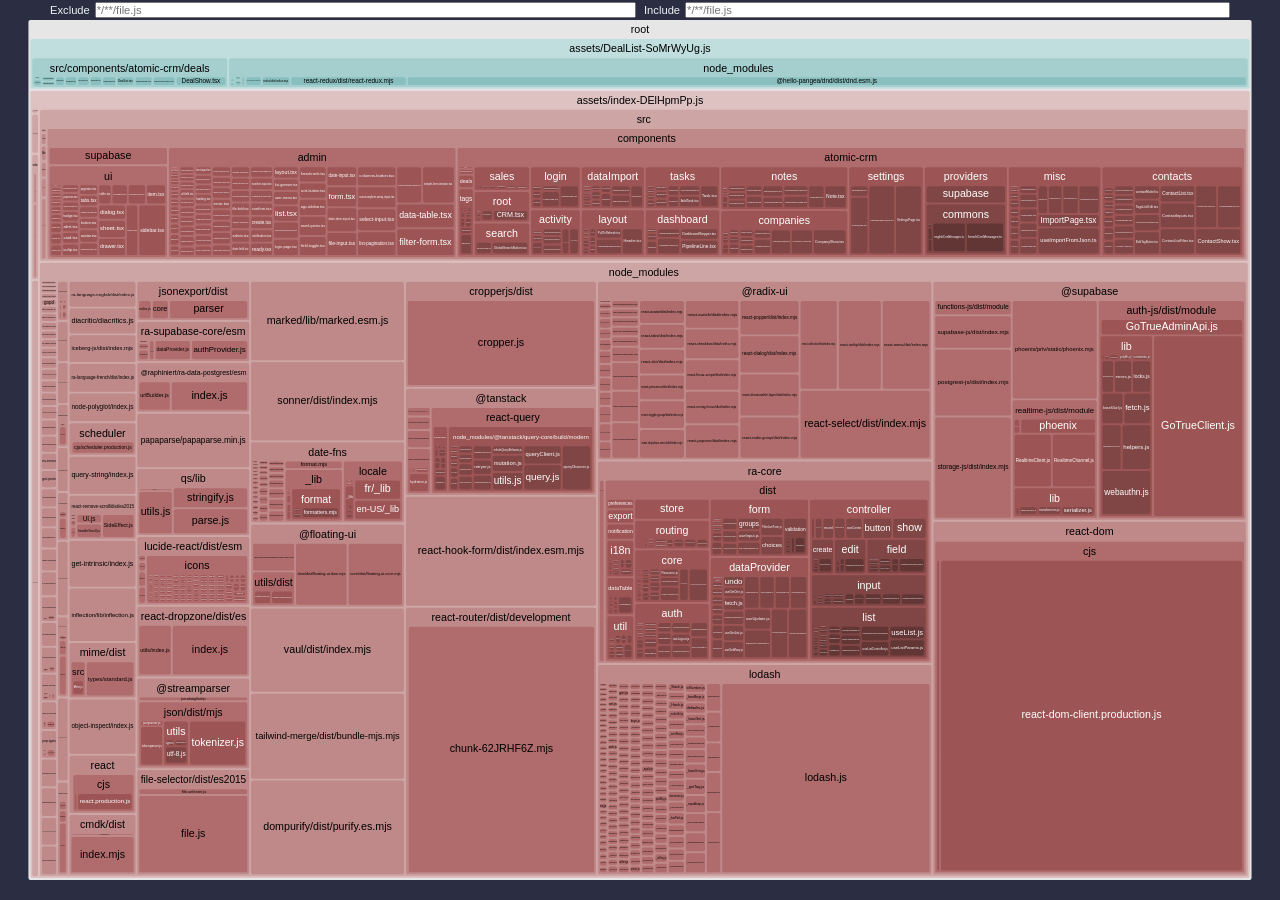
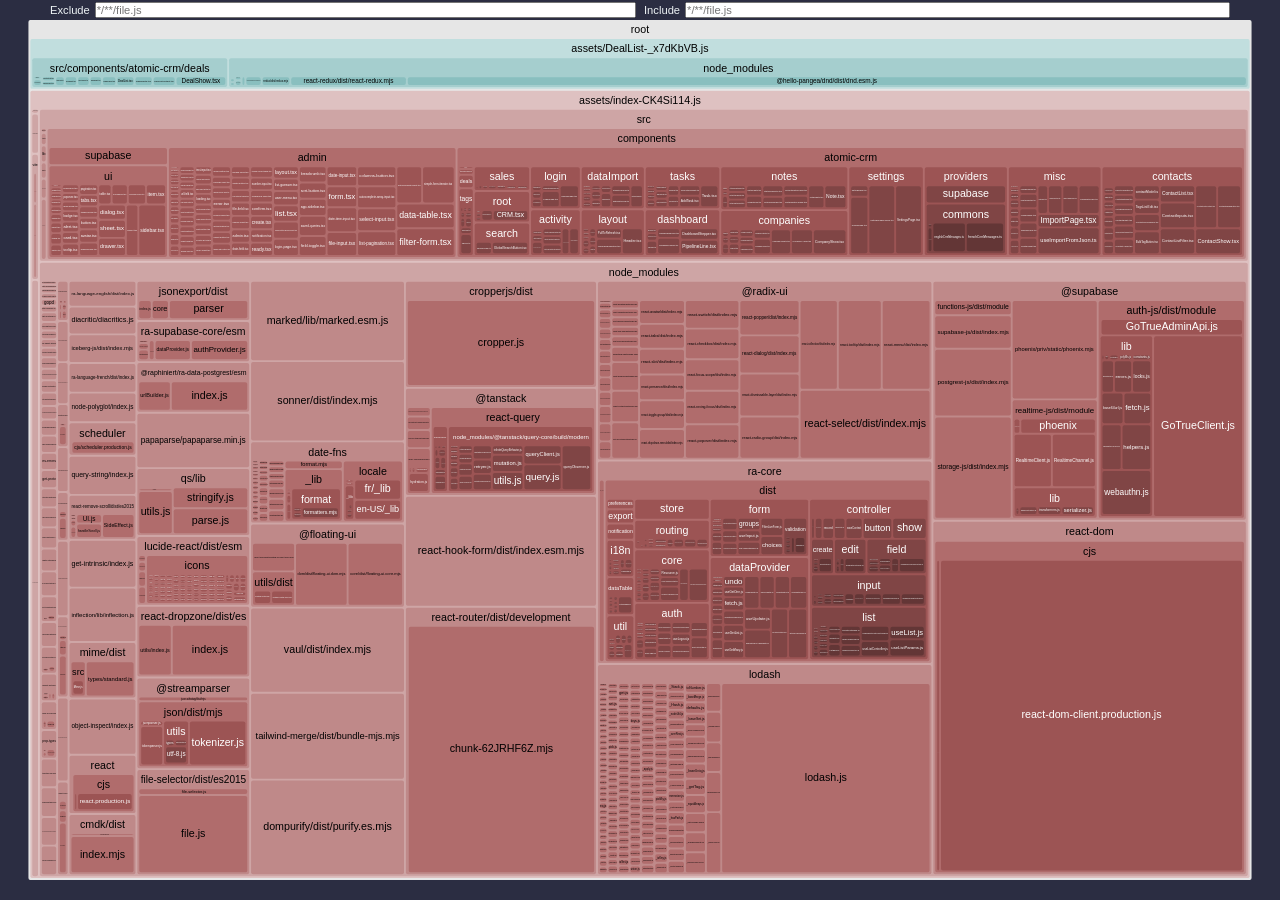
